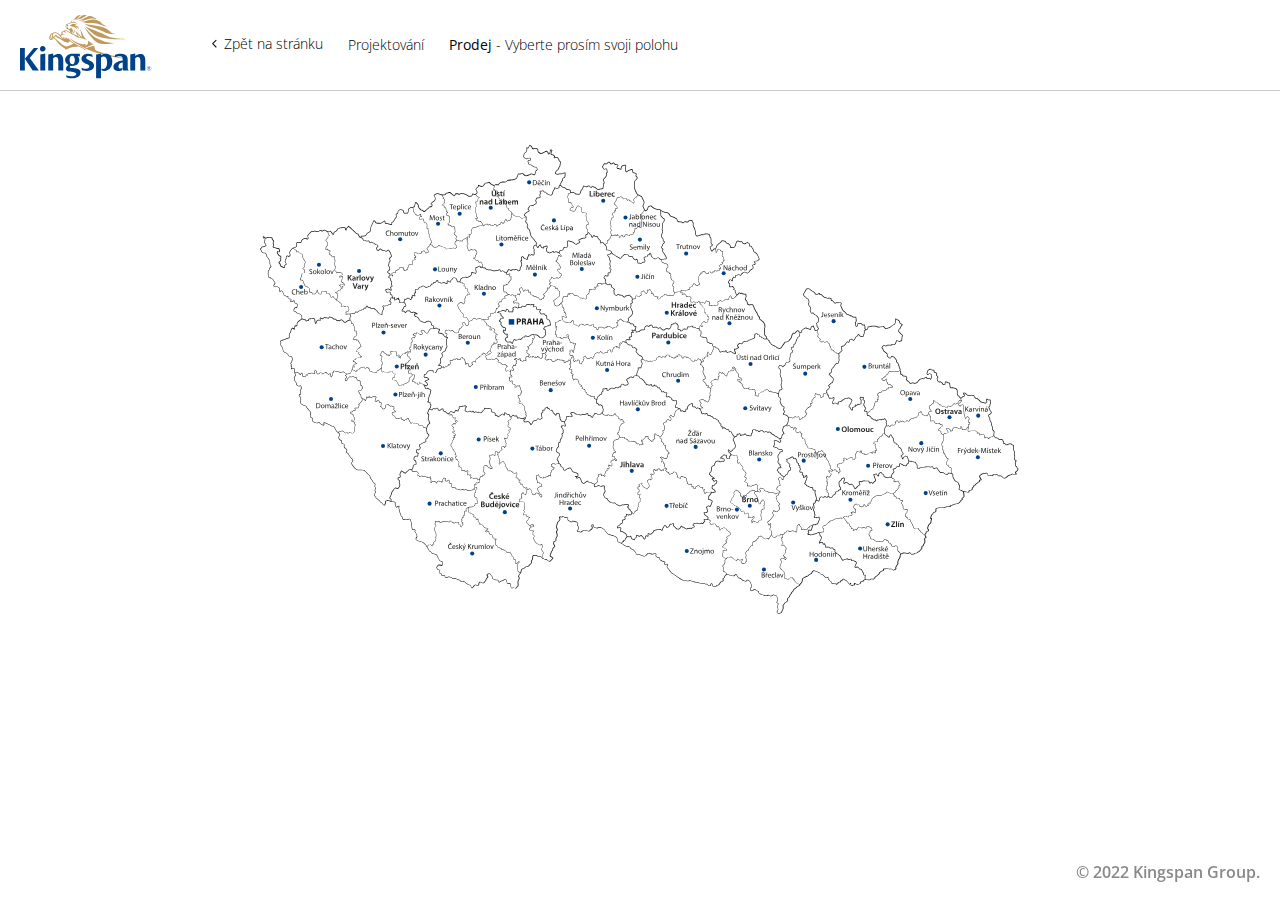
==== index.html @ 56106155 "preload other" ====
<!DOCTYPE html>
<html lang="cs">
  <head>
    <meta charset="utf-8" />
    <meta name="viewport" content="width=device-width" />
    <link rel="stylesheet" href="style.css" type="text/css" />
    <script type="text/javascript" src="script.js"></script>
    <title>Kontakty - Kingspan group</title>
    <link rel="icon" href="favicon.ico" />
    <link href="https://fonts.googleapis.com/css?family=Open+Sans:300,400&amp;subset=latin-ext" rel="stylesheet" />
    <link rel="preload" as="image" href="hardec.svg" />
    <link rel="preload" as="image" href="praha.svg" />
    <link rel="preload" as="image" href="vary.svg" />
    <link rel="preload" as="image" href="olomouc.svg" />
    <link rel="preload" as="image" href="brno.svg" />
    <link rel="preload" as="image" href="budejovice.svg" />
  </head>
  <body>
    <div class="container">
      <header>
        <div id="logo"><img src="logo.svg" alt="Kingspan logo" /></div>
        <nav>
          <ul>
            <li>
              <a href="#"
                ><i class="mobile-display-none"></i><span>Zpět</span
                ><span class="mobile-display-none"> na stránku</span></a
              >
            </li>
            <li><a href="#">Projektování</a></li>
            <li>
              <a href="#">
                <strong>Prodej</strong><span class="mobile-display-none"> - Vyberte prosím svoji polohu </span></a
              >
            </li>
          </ul>
        </nav>
      </header>
      <main>
        <div id="map">
          <svg
            version="1.1"
            xmlns="http://www.w3.org/2000/svg"
            xmlns:html="http://www.w3.org/1999/xhtml"
            preserveAspectRatio="xMinYMin slice"
            viewBox="0 0 1130 700"
          >
            <defs id="defs846">
              <filter filterUnits="userSpaceOnUse" id="outer-glow-1">
                <feOffset id="feOffset835" dy="0" dx="0" />
                <feGaussianBlur id="feGaussianBlur837" stdDeviation="5.67" result="blur" />
                <feFlood id="feFlood839" flood-opacity=".75" flood-color="#1d1d1b" />
                <feComposite result="result1" id="feComposite841" operator="in" in2="blur" />
                <feComposite id="feComposite843" in2="result1" in="SourceGraphic" />
              </filter>
            </defs>
            <style type="text/css">
              .st0 {
                fill: #1d1d1b;
              }
              .st1 {
                fill: #ffffff;
              }
              .st2 {
                fill: #004289;
              }
            </style>
            <g id="spodni_obrys">
              <path
                class="st0"
                d="M1120.19,480.62l-0.32-1.29l-0.08-0.17c-0.08-0.11-0.77-1.05-1.68-1.17c-0.05-0.1-0.02-0.46,0-0.71
                  c0.03-0.35,0.06-0.74,0.01-1.14c-0.04-0.32-0.07-0.62-0.09-0.92c-0.06-0.64-0.11-1.3-0.29-2.01c-0.17-0.69,0.12-1.21,0.78-1.4
                  c0.42-0.12,0.68-0.45,0.68-0.87c-0.01-0.83-1.07-1.76-1.94-1.98c-0.42-0.11-0.43-0.14-0.5-0.62c-0.03-0.19-0.07-0.41-0.14-0.66
                  c-0.14-0.5-0.09-0.77,0.01-1.27c0.04-0.22,0.09-0.48,0.13-0.78c0.03-0.25,0.08-0.47,0.12-0.68c0.14-0.65,0.28-1.32-0.18-2.13
                  c-0.3-0.52-0.33-1.07-0.37-1.66c-0.02-0.26-0.03-0.53-0.07-0.79c-0.09-0.64-0.05-1.66,0.12-2.86c0.13-0.93-0.46-1.86-0.89-2.54
                  l-0.18-0.29c-0.12-0.21-0.16-1.02-0.18-1.61c-0.03-0.82-0.07-1.67-0.27-2.29c-0.17-0.5,0.06-0.86,0.3-1.23
                  c0.17-0.26,0.35-0.54,0.35-0.86c0-0.72-0.8-1.88-1.75-1.88c-0.49,0-1.43-0.44-1.7-0.88c-0.44-0.73-1.78-0.77-3.23-0.75l-0.33,0
                  c-0.89,0-1.86,0.43-3.24,1.19c-1.2,0.65-1.89-0.15-2.2-0.68c-0.7-1.22-1.8-1.38-2.68-1.38c-0.09,0-0.13-0.02-0.13-0.02
                  c-0.1-0.11-0.05-0.66-0.03-0.92c0.02-0.2,0.04-0.39,0.04-0.56l0.01-0.3c0.02-0.59-0.03-0.97-0.82-1.29
                  c-0.1-0.04-0.13-0.12-0.14-0.64c0-0.23-0.01-0.48-0.05-0.73c-0.22-1.35-3.58-1.5-4.42-1.42c-1.13,0.11-2.19-0.24-2.34-0.77
                  c-0.32-1.11-2.14-1.24-3.48-1.24c-0.35,0-1.35-0.67-2.47-2.17c-0.8-1.07-0.28-3.89-0.03-5.25c0.06-0.32,0.11-0.59,0.13-0.76
                  c0.16-1.29-1.4-2.95-2.24-3.36c-0.13-0.14-0.32-0.75-0.16-3.32c0.02-0.24,0.03-0.41,0.03-0.5c0-0.58-0.38-1.05-0.75-1.51
                  c-0.08-0.1-0.15-0.19-0.22-0.29c-0.2-0.27-0.34-1.1-0.43-1.59c-0.04-0.25-0.08-0.46-0.11-0.6l-0.05-0.19
                  c-0.12-0.48-0.31-1.21-0.31-1.81c0-0.84-0.14-1.23-0.65-1.73c-0.18-0.18-0.46-0.87-0.62-1.42l-0.79-1.47l-0.14-0.16
                  c-0.19-0.14-0.06-0.93,0.01-1.4l0.06-0.38c0.12-0.83-0.5-1.62-0.96-2.2c-0.14-0.18-0.29-0.37-0.34-0.47
                  c-0.28-0.55-0.57-1.31-0.57-1.78c0-0.38,0.46-0.84,1.03-1.03c0.57-0.19,1.25-0.84,2.08-1.68c0.28-0.28,0.54-0.54,0.68-0.65
                  c0.69-0.52,0.21-1.5-0.3-2.55c-0.15-0.31-0.31-0.63-0.41-0.9c-0.29-0.78-0.84-1.05-1.16-1.21c-0.02-0.01-0.04-0.02-0.06-0.03
                  c-0.03-0.45-0.16-1.29-0.55-2.06c-0.11-0.21-0.23-0.43-0.35-0.65c-0.28-0.49-0.59-1.05-0.59-1.38c0-0.46,0.05-0.83,0.7-1.37
                  c0.79-0.66,0.83-1.09,0.81-1.74l0-0.27c0-0.53,0.25-1.04,0.73-1.52c0.73-0.73,0.38-2.51-0.05-3.24c-0.21-0.35-0.12-0.83-0.01-1.39
                  c0.03-0.13,0.05-0.27,0.07-0.4c0.07-0.42-0.07-0.81-0.39-1.1c-0.46-0.41-1.26-0.55-1.99-0.34c-0.61,0.17-1.42-0.17-1.98-0.84
                  c-0.43-0.51-1.03-0.71-1.57-0.52c-0.5,0.18-0.82,0.66-0.82,1.21c0,0.8,0,2.01,0.57,3c0.07,0.12,0.11,0.2,0.14,0.27
                  c-0.04,0.02-0.07,0.04-0.11,0.07c-0.07,0.05-0.15,0.09-0.23,0.14c-0.4,0.23-0.94,0.55-1.41,1.25c-0.12,0.17-0.13,0.2-0.63-0.01
                  c-0.2-0.08-0.4-0.17-0.61-0.21c-0.21-0.04-0.78-0.22-1.38-0.42c-1.11-0.35-2.37-0.76-3.03-0.84c-0.89-0.11-1.98-0.76-2.07-1.44
                  c-0.14-1.13-0.94-1.38-1.47-1.54c-0.11-0.04-0.23-0.07-0.34-0.11c-0.45-0.18-0.65-0.44-0.96-0.87l-0.07-0.09
                  c-0.45-0.6-2.15-1.51-2.89-1.31c-0.24,0-1.16-0.51-1.59-1.17l-0.17-0.25c-0.43-0.65-1.16-1.73-1.25-2.19
                  c-0.2-1-1.91-0.97-3.31-0.77c-0.84,0.12-4.67-0.01-5.35-0.12c-0.6-0.1-2.12-0.9-2.79-1.91c-0.68-1.01-1.7-1.26-2.37-1.43
                  c-0.18-0.04-0.35-0.08-0.49-0.14c-0.48-0.19-1.05-0.13-1.48,0.16c-0.46,0.31-0.71,0.82-0.71,1.43c0,1.24,0.62,1.46,1.64,1.82
                  l0.43,0.15c0.03,0.01,0.06,0.02,0.09,0.03c-0.05,0.06-0.12,0.12-0.17,0.17c-0.31,0.31-0.73,0.75-0.86,1.34
                  c-0.04,0.17-0.08,0.25-0.08,0.27c-0.08-0.01-0.24-0.06-0.36-0.1c-0.19-0.07-0.4-0.14-0.62-0.17c-0.79-0.13-1.26,0.6-1.67,1.25
                  c-0.2,0.32-0.41,0.65-0.64,0.89c-0.39,0.39-0.68,0.51-0.8,0.5c-0.05-0.01-0.11-0.06-0.17-0.16c-0.19-0.32-0.58-0.66-1.03-1.06
                  c-0.34-0.3-0.98-0.87-1.03-1.06c0-0.56-0.23-0.87-0.42-1.02c-0.2-0.17-0.57-0.33-1.18-0.22c0,0-0.34-0.12-0.66-1.73
                  c-0.1-0.51-0.24-0.92-0.36-1.26c-0.17-0.49-0.25-0.75-0.17-0.96c0.2-0.51,0.16-1.47,0.08-2.69c-0.02-0.35-0.04-0.66-0.04-0.88
                  c0-1.07-1.42-2.47-1.83-2.78c-0.42-0.32-1.98-0.79-4.35-1.46l-0.44-0.12c-0.86-0.25-1.73-0.2-2.56,0.14
                  c-0.27,0.05-1.25-0.84-1.33-1.25c-0.11-0.57-0.49-3.67-0.49-4.65c0-0.61-0.26-1.62-2-1.62c-0.65,0-1.06-0.02-1.4-0.35
                  c-0.64-0.64-2.32-1.04-3.19-0.89c-0.23,0.04-0.55,0.18-0.82,0.62c-0.45,0.74-0.54,2.02-0.34,2.72c-0.21,0.18-1,0.39-1.34,0.48
                  c-0.25,0.06-0.47,0.12-0.63,0.18c-0.23-0.16-0.64-0.85-0.86-1.23c-0.25-0.42-0.47-0.79-0.69-1c-0.47-0.47-1.63-1.42-1.87-1.62
                  c-0.34-0.4-1-0.27-1.76-0.14c-0.4,0.07-0.89,0.16-1.14,0.12c-0.42-0.07-0.88-0.58-1.25-0.99c-0.12-0.13-0.24-0.26-0.35-0.37
                  c-0.31-0.31-0.71-1.49-0.86-3.07c-0.08-0.93,0.28-1.1,0.73-1.33l0.12-0.06c0.2-0.1,0.32-0.29,0.35-0.51
                  c0.1-0.96-2.21-3.34-2.52-3.59c-0.04-0.14,0.24-0.62,0.38-0.85c0.16-0.28,0.33-0.56,0.42-0.85c0.06-0.19,0.1-0.49-0.11-0.84
                  c-0.52-0.89-2.29-1.5-3.27-1.68c-0.66-0.12-0.67-0.24-0.62-1.19c0.01-0.22,0.03-0.45,0.03-0.69c0-0.42-0.14-0.79-0.42-1.06
                  c-0.59-0.58-1.61-0.58-2.27-0.56l-0.18,0c-0.36,0-1.29-0.52-1.91-0.86c-0.42-0.24-0.82-0.46-1.14-0.6
                  c-1.03-0.44-2.33,0.77-3.47,1.83c-0.2,0.18-0.38,0.36-0.55,0.5c-1.09,0.95-1.2,1.36-1.04,2.33c0.07,0.39,0.02,0.48-0.19,0.84
                  c-0.08,0.13-0.17,0.29-0.26,0.48c-0.45,0.91,0.01,2.06,0.55,2.77c0.26,0.35,0.72,0.48,1.27,0.37c0.55-0.11,1.17-0.47,1.34-0.96
                  c0.35-0.24,1.76-0.34,2.1-0.06c0.33,0.27,0.71,0.44,1.02,0.57c0.17,0.08,0.41,0.18,0.46,0.25c0.34,1.01,0.39,1.74,0.15,2.16
                  c-0.31,0.54-0.38,1-0.43,1.37c-0.04,0.29-0.07,0.45-0.16,0.58c-0.3,0.4-0.32,0.91-0.34,1.36c-0.01,0.25-0.02,0.48-0.09,0.7
                  c-0.09-0.08-0.23-0.23-0.35-0.48c-0.38-0.76-1.68-0.88-3.46-0.96c-0.38-0.02-0.7-0.03-0.91-0.06c-0.54-0.08-0.59-0.17-0.7-0.84
                  c-0.04-0.21-0.12-0.52-0.39-0.69c-0.29-0.18-0.59-0.08-0.85,0c-0.21,0.07-0.44,0.14-0.75,0.14c-1.35,0-2.49,1.72-2.77,2.21
                  c-0.1,0.04-0.44,0.02-1.57-0.56l-0.19-0.1c-0.98-0.49-1.66,0.35-1.99,0.76c-0.16,0.19-0.51,0.25-0.91,0.33
                  c-0.43,0.08-0.92,0.16-1.35,0.45c-0.44,0.3-1.35,1.33-2.68,2.86c-0.7,0.81-1.49,1.73-1.73,1.92c-0.49,0.39-2.6,0.89-3.31,0.89
                  c-0.48,0-1.25-0.28-1.87-0.51c-0.21-0.08-0.42-0.15-0.6-0.21c-0.93-0.31-2.54,0.52-3.4,1.08c-0.09-0.05-0.26-0.37-0.36-0.56
                  c-0.07-0.14-0.15-0.29-0.23-0.42c-0.29-0.48-0.88-1.34-1.58-1.69c-0.25-0.12-0.68-0.5-1.03-0.8c-0.27-0.23-0.51-0.44-0.67-0.54
                  c-0.12-0.08-0.34-0.29-0.55-0.49c-0.38-0.36-0.8-0.77-1.2-1c-0.11-0.22,0.28-1.19,0.7-1.61c0.59-0.59,0.27-1.62-0.96-3.17
                  c-0.16-0.2-0.65-0.81-4.13-0.81c-0.3-0.03-1.34-0.83-1.53-1.41c-0.23-0.69-1.17-1.05-2-1.37c-0.28-0.11-0.66-0.25-0.71-0.27
                  c-0.09-0.28,0.34-1.33,0.49-1.67l0.09-0.22c0.29-0.71-0.27-1.3-0.71-1.78c-0.17-0.19-0.35-0.38-0.45-0.54
                  c-0.11-0.18-0.02-0.44,0.12-0.83c0.1-0.26,0.2-0.52,0.2-0.79c0-0.6-0.41-1.75-0.9-2.23c-0.24-0.24-0.84-1.71-0.73-2.45
                  c0.15-1.08-0.32-1.78-0.88-2.01c-0.17-0.27-0.37-1.32-0.37-1.81c0-0.92-2.67-3.13-2.7-3.15c-0.12-0.13-0.03-0.85,0.01-1.15
                  c0.03-0.26,0.06-0.51,0.06-0.7c0-0.65-0.54-1.39-1.15-2.16l-0.2-0.26c-0.11-0.15-0.23-0.32-0.36-0.52
                  c-0.32-0.47-0.72-1.06-1.19-1.53c-0.56-0.56-3.35-2.52-4.23-2.52c-0.76,0-1.34,0.98-2.14,2.47c-0.11,0.2-0.21,0.38-0.29,0.53
                  c-0.09,0.16-0.18,0.26-0.25,0.27c-0.13,0.02-0.38-0.11-0.75-0.41c-0.38-0.31-1.15-0.82-1.83-1.28c-0.45-0.3-0.86-0.58-1.04-0.71
                  c-0.25-0.32-0.21-2.17-0.21-2.78l0.01-0.47c0-1.25-4.09-3.97-4.61-4.1c-0.28-0.14-0.86-1.24-0.89-1.52c0-0.61-1.93-3.44-2.29-3.97
                  c0.11-0.46,1.31-1.86,1.84-2.26c0.23-0.17,1.58-0.09,2.6,0.42c1.09,0.54,1.67-0.2,1.99-0.6c0.1-0.13,0.2-0.26,0.28-0.31
                  c0.44-0.26,3.91-0.65,4.93-0.31c1.14,0.38,2.19-0.38,2.88-0.89c0.15-0.11,0.29-0.21,0.41-0.28c0.43-0.26,1.89-0.07,2.67,0.03
                  l0.26,0.03c1.41,0.18,1.79-0.96,2.04-1.71c0.26-0.78,0.5-1.37,0.85-2.06c0.35-0.71,0.5-1.42,0.62-2c0.35,0.05,1.18,0.33,3.21,1.35
                  c1.16,0.58,1.6,0.48,2.15-0.44c0.12-0.2,0.32-0.26,0.8-0.38c0.29-0.07,0.61-0.14,0.97-0.3c0.94-0.4,0.86-1.25,0.8-1.75
                  c-0.02-0.19-0.04-0.37-0.01-0.49c0.05-0.24,0.08-0.68,0.11-1.24c0.05-0.84,0.14-2.23,0.34-2.64c0.4-0.81,0.55-1.37,0.55-2.1
                  c0-0.62-0.71-1.22-1.97-2.23c-0.46-0.37-0.89-0.71-1.17-1c-0.35-0.35-0.75-0.79-1.13-1.21c-0.58-0.64-1.13-1.25-1.53-1.57
                  c-0.11-0.09,0.16-0.81,0.25-1.04c0.16-0.42,0.31-0.82,0.31-1.19c0-0.54,0.23-0.84,0.78-1.03c0.86-0.29,1.49-1.81,2.12-3.49
                  l0.07-0.19c0.33-0.87,1.35-1.9,1.76-2.1c0.23-0.12,0.36-0.34,0.33-0.59c-0.1-0.89-3.22-2.06-3.23-2.06c-0.35-0.26-1.2-2.3-1.2-3.05
                  c0-0.38,0-1.18-5.53-3.95c-0.23-0.11-0.48-0.1-0.68,0.03c-0.51,0.33-0.64,1.3-0.56,4.16c0.01,0.22,0.01,0.4,0.01,0.51
                  c0,0.74-0.62,2.83-0.92,3.1c-0.16,0.12-0.83,0.51-1.49,0.88c-1.7,0.98-3.03,1.75-3.44,2.17c-0.65,0.65-1.57,1.43-2.18,1.63
                  l-0.66,0.22c-1.07,0.36-3.06,1.04-3.53,1.14c-0.19,0.04-0.43,0.11-0.68,0.18c-0.34,0.1-1.04,0.3-1.19,0.27
                  c-0.12-0.1-0.58-0.64-0.95-1.08c-0.88-1.05-1.59-1.87-2.05-2.18c-0.94-0.63-2.56-0.23-3.47,0.53c-0.54,0.44-4.77,0.51-5.38,0.23
                  c-0.59-0.45-3.09-1.23-3.92-1.23c-1.94,0-5.38,0.05-6.63,0.39c-0.5,0.14-0.9,0.31-1.22,0.44c-0.62,0.27-0.9,0.37-1.35,0.2
                  c-0.27-0.1-0.66-0.21-0.99,0.02c-0.35,0.25-0.35,0.67-0.35,1.01c0,0.18,0,0.38-0.05,0.5c-0.06,0.16-0.12,0.35-0.19,0.57
                  c-0.19,0.6-0.44,1.41-0.87,1.7c-0.15,0.1-0.56,0.14-1.1-0.01c-0.67-0.19-1.23-0.6-1.42-1.02c-0.26-0.6-0.14-0.73,0.1-0.99
                  c0.09-0.09,0.17-0.19,0.24-0.28c0.46-0.69-0.03-1.59-0.5-2.3c-0.26-0.39-0.24-0.54-0.21-0.85c0.02-0.15,0.04-0.31,0.04-0.5
                  c0-0.24-0.1-0.44-0.29-0.58c-0.43-0.33-1.2-0.2-2.45,0.15l-0.16,0.06c-0.23-0.06-0.8-0.58-1.71-1.55
                  c-0.12-0.13-0.23-0.24-0.29-0.31c-0.3-0.3-0.97-0.41-2.98-0.62c-0.74-0.08-1.58-0.16-1.84-0.25c-0.22-0.07-0.46-0.05-0.65,0.07
                  c-0.53,0.33-0.71,1.26-0.93,2.65c-0.06,0.4-0.12,0.76-0.18,0.99c-0.14,0.51-0.84,0.72-1.36,0.76c-0.18-0.39-0.36-1.66-0.41-2.92
                  c-0.02-0.25-0.16-1.55-0.57-2.05c0.03-0.22,0.64-0.79,0.93-1.07c0.13-0.12,0.26-0.25,0.38-0.36c0.6-0.6,0.34-1.2,0.17-1.59
                  c-0.1-0.24-0.19-0.45-0.16-0.69c0.1-0.69,0.05-1.31,0.02-1.72c-0.01-0.14-0.02-0.26-0.02-0.35c0-0.46-0.4-1.81-0.71-2.28
                  c-0.3-0.45-1.05-0.49-3.03-0.38c-0.27,0.02-0.5,0.03-0.64,0.03c-0.41,0-1.53-0.75-1.85-1.17c-0.5-0.67-2.35-1.17-2.9-1.31
                  c-0.15-0.04-0.73-0.29-1.25-0.51c-1.38-0.59-2.48-1.05-3.05-1.13c-0.28-0.04-0.79-0.35-1.65-1.66c-0.27-0.4-1.96-2.36-2.82-2.79
                  c-0.68-0.34-2.27-2.11-2.36-2.63c-0.17-0.99-1.2-2.73-1.31-2.93c-0.38-0.64-0.93-2.03-0.93-2.37c0-0.42,0.23-1.98,0.58-2.8
                  c0.12-0.28,0.11-0.59-0.02-0.89c-0.42-0.94-2.11-1.68-2.4-1.78c-0.69-0.23-1.98,0.41-2.42,0.67c-0.26,0.16-0.61,0.09-1.01,0.02
                  c-0.24-0.04-0.48-0.09-0.73-0.09c-0.35,0-0.9,0.17-1.53,0.37c-0.52,0.16-1.38,0.44-1.59,0.4c-0.38-0.16-1.92-1.86-3.12-3.33
                  l-0.16-0.13c-0.04-0.02-1.08-0.54-1.88-0.66c-0.09-0.12-0.06-0.58,0.1-1.34l0.04-0.2c0.04-0.2-0.01-0.41-0.13-0.59
                  c-0.54-0.76-2.94-1.15-3.66-1.26c-0.89-0.13-1.23,0.08-1.68,0.44l-0.12,0.12c-0.28,0.05-1.17-0.43-1.61-0.66
                  c-0.56-0.29-0.92-0.47-1.2-0.52c-0.62-0.12-2.84-1.09-3.12-1.36c-0.09-0.09-0.19-0.21-0.3-0.34c-0.37-0.43-0.79-0.92-1.31-1.05
                  c-0.3-0.07-0.69-0.43-0.9-1.05c-0.31-0.94-1.38-0.77-2.09-0.66c-0.23,0.04-0.45,0.07-0.63,0.07c-0.19,0-0.24,0-0.34-0.81
                  l-0.04-0.26c-0.05-0.36-0.25-0.63-0.57-0.76c-0.81-0.32-2.07,0.48-2.49,0.81c-0.51,0.41-1.88,0.77-2.4,0.77
                  c-0.38-0.11-1.45-1.52-1.8-1.99c-0.14-0.18-0.26-0.34-0.35-0.45c-0.57-0.71-4.01-2.99-4.79-3.38c-0.65-0.32-1.33-1.12-1.33-1.12
                  c-0.37-0.47-2.84-2.41-3.67-1.85c-0.09,0.06-0.17,0.12-0.24,0.17c-0.21,0.17-0.31,0.24-0.73,0.24c-0.18,0-0.37-0.04-0.55-0.07
                  c-0.42-0.07-0.9-0.16-1.28,0.12c-0.23,0.16-0.36,0.42-0.41,0.76c-0.06,0.42-0.42,0.99-0.72,1.46c-0.25,0.4-0.45,0.71-0.52,0.99
                  c-0.07,0.27-0.5,0.84-0.76,1.18c-0.12,0.16-0.23,0.31-0.3,0.41c-0.31,0.47-0.45,1.06-0.57,1.67c-0.05,0.12-0.41,0.39-0.63,0.55
                  c-0.56,0.41-1.25,0.92-0.97,1.62c0.2,0.5,1.65,3.15,2.37,3.51c0.53,0.26,1.75,1.1,1.98,1.41c0.1,0.72,1.26,1.39,1.75,1.51
                  c0.42,0.11,1.07,0.58,1.12,0.77c0,0.35,0.21,0.66,0.46,1.03c0.31,0.46,0.66,0.98,0.66,1.6c0,0.41,0.04,0.83,0.08,1.22
                  c0.05,0.56,0.12,1.26-0.05,1.43l-0.15,0.14c-0.43,0.42-0.97,0.94-0.43,1.84c0.18,0.29,0.3,0.78,0.41,1.21
                  c0.1,0.38,0.19,0.74,0.32,1c0.12,0.24,0.39,0.51,0.91,1.02c0.42,0.41,1.39,1.38,1.42,1.67c-0.09,0.54-0.31,1.58-0.47,2.36
                  l-0.15,0.75c-0.1,0.51,0.15,1.4,0.51,2.59c0.11,0.36,0.21,0.67,0.24,0.86c0.08,0.4,0.39,1,0.78,1.49c0.54,0.69,1.07,1,1.55,0.9
                  c0.22-0.04,0.47-0.15,0.76-0.27c0.29-0.12,0.89-0.37,1.04-0.33c0.31,1.09,1.22,2.17,2.26,2.69c0.45,0.22,0.97,0.35,1.43,0.47
                  c0.35,0.09,1.01,0.25,1.08,0.39c0.12,0.3,0.45,0.78,0.97,1.55c0.53,0.78,1.26,1.84,1.38,2.27c0.23,0.79,0.22,3.22,0.12,3.76
                  c-0.21,1.03-0.57,2.02-0.81,2.2c-0.12,0.09-0.3,0.21-0.52,0.35c-1.28,0.84-1.99,1.34-1.78,1.96c0.08,0.23,0.27,0.45,0.55,0.76
                  c0.21,0.24,0.69,0.79,0.69,0.98c-0.02,0.11-0.1,0.23-0.19,0.36c-0.21,0.31-0.61,0.9,0.04,1.68c0.6,0.73,2.08,2.82,2.16,2.91
                  c0.06,0.06,0.07,0.11,0.07,0.17c0,0.45-0.76,1.2-1.09,1.52l-0.11,0.11c-0.38,0.38-2.36,0.98-2.87,0.98
                  c-0.23-0.1-0.65-1.1-0.65-1.88c0-0.72-0.46-1.4-0.87-2c-0.18-0.26-0.35-0.51-0.42-0.68c-0.18-0.45-0.29-1.06-0.39-1.6l-0.08-0.43
                  c-0.06-0.28-0.26-0.48-0.55-0.53c-0.86-0.18-3.11,1.23-3.61,1.98c-0.41,0.61-0.52,1.37-0.65,2.17c-0.05,0.33-0.1,0.66-0.18,1
                  c-0.01,0.05-0.03,0.13-0.08,0.15c-0.18,0.08-0.63-0.06-1.33-0.42l-0.13-0.07c-0.37-0.19-1.17-0.33-2.25-0.51
                  c-0.37-0.06-0.69-0.11-0.85-0.15c-0.44-0.11-0.66-0.18-0.94-0.65c-0.57-0.95-2.59,0-4.19,0.95c-0.36,0.22-0.97,0.7-1.62,1.2
                  c-0.52,0.41-1.07,0.84-1.4,1.06c-0.63,0.42-0.67,1.24-0.7,1.97c-0.02,0.38-0.04,0.86-0.16,1.01c-0.23,0.28-1.6,0.14-2.23-0.24
                  c-0.29-0.17-0.87-0.86-1.3-1.37c-0.46-0.54-0.73-0.86-0.93-0.99c-0.89-0.6-2.99,1.29-3.01,1.31c-0.26,0.26-0.41,0.55-0.53,0.79
                  c-0.16,0.32-0.23,0.42-0.34,0.44c-0.84,0.17-1.19,0.92-1.45,1.57c-0.15-0.05-0.39-0.18-0.53-0.26c-0.24-0.13-0.46-0.25-0.68-0.3
                  c-0.59-0.15-1.2,0.4-2.6,2.33l-0.17,0.23c-0.27,0.36-0.43,1.15-0.65,2.39c-0.1,0.54-0.21,1.14-0.29,1.35
                  c-0.31,0.78-1.26,2.52-2.05,3.01c-0.96,0.6-1.09,1.08-1.18,1.69c-0.01,0.08-0.02,0.17-0.04,0.25c-0.09,0.22-0.96,0.62-1.43,0.83
                  c-0.35,0.16-0.69,0.31-0.96,0.47c-0.82,0.47-2.36,0.81-3,0.81c-0.87,0-1.33,0.79-1.74,1.48c-0.1,0.17-0.2,0.34-0.3,0.49
                  c-0.17,0.25-0.32,0.49-0.48,0.73c-0.3,0.47-0.6,0.93-1.02,1.51c-0.15,0.21-0.32,0.43-0.49,0.66c-0.54,0.71-1.16,1.53-1.56,2.42
                  c-0.43,0.96-1.05,1.27-1.77,1.63c-0.79,0.39-1.63,0.52-2.26,0.34c-0.84-0.24-2.84-1.45-3.25-1.96c-0.39-0.48-1.27-0.89-2.05-1.25
                  c-0.38-0.17-0.77-0.35-0.91-0.46c-0.47-0.35-2.58-1.57-3.47-1.72c-0.59-0.1-1.14-0.61-1.22-0.98c-0.17-0.84-1.2-1.84-1.87-2.01
                  c-0.01,0-0.04-0.02-0.09-0.1c-0.13-0.22-0.19-0.66-0.05-1.15c0.14-0.5,0-0.84-0.15-1.04c-0.4-0.54-1.24-0.6-1.83-0.6
                  c-0.15,0-0.27-0.44-0.38-0.83c-0.08-0.29-0.17-0.59-0.28-0.87c-0.35-0.81-1.17-0.9-1.72-0.96c-0.21-0.02-0.49-0.05-0.54-0.09
                  c-0.15-0.25,0.11-1.38,0.2-1.75c0.04-0.15,0.07-0.29,0.09-0.4c0.16-0.8-0.74-1.58-1.85-2.45l-0.2-0.16
                  c-0.43-0.34-1.17-2.26-1.07-2.76c0.82-0.73,0.38-2.7,0.37-2.72c-0.03-0.14-0.09-0.29-0.15-0.45c-0.18-0.47-0.24-0.7-0.11-0.83
                  c0.57-0.57,0.35-1.28,0.17-1.86c-0.06-0.19-0.12-0.38-0.15-0.58c-0.06-0.37,0.04-0.6,0.22-0.98c0.09-0.19,0.18-0.4,0.27-0.65
                  c0.04-0.13,0.09-0.24,0.14-0.33c0.26-0.57,0.4-1-0.14-2.61c-0.06-0.18-0.1-0.32-0.14-0.43c0.1-0.01,0.21-0.05,0.31-0.12
                  c0.14-0.09,0.24-0.24,0.27-0.42c0.08-0.39-0.12-1.02-1.38-2.9c-0.05-0.08-0.13-0.32-0.19-0.52c-0.17-0.54-0.36-1.14-0.8-1.48
                  c-0.14-0.1-0.25-0.23-0.37-0.37c-0.25-0.29-0.57-0.65-1.23-0.94c-0.37-0.16-0.47-0.32-0.64-0.58c-0.13-0.21-0.3-0.47-0.62-0.73
                  c-0.06-0.05-1.48-1.18-2.27-1.34c-0.21-0.31-0.54-1.45-0.54-2.02c0-0.64-0.63-1.69-2.23-3.69c-0.32-0.4-0.81-1.72-1.07-2.54
                  c-0.1-0.21-1.02-2.04-1.28-2.43c-0.25-0.37-0.97-1.58-0.98-1.58c-0.19-0.36-1.9-3.55-2.29-4.06c-0.2-0.27-0.34-1.1-0.43-1.59
                  c-0.04-0.25-0.08-0.46-0.11-0.6c-0.07-0.28-0.29-0.61-0.64-1.12c-0.25-0.36-0.71-1.04-0.72-1.25c0-0.81-0.89-1.25-2.5-1.25
                  c-0.68,0-1.68,0.1-2.6,0.55c-0.23,0.12-0.41,0.15-0.52,0.16c0.02-0.65-0.88-0.99-1.29-1.14c-0.51-0.19-1.09-0.34-1.38-0.42
                  c-0.12-0.29-0.1-1.26-0.09-1.63l0.01-0.4c0-1.01-1.57-3.02-2.08-3.4c-0.42-0.31-0.92-1.17-0.92-1.73c0-0.31,0.28-0.85,0.55-1.37
                  c0.23-0.45,0.5-0.96,0.67-1.48c0.32-0.97,0.09-1.48-0.04-1.78c-0.02-0.05-0.05-0.12-0.06-0.13c0-0.07,0.01-0.17,0.01-0.29
                  c0.04-0.72,0.05-1.34-0.22-1.74c-0.45-0.68-2.56-0.83-3.36-0.72c-0.65,0.1-2.14-0.54-2.63-0.9c-0.57-0.43-1.2-0.24-1.71-0.08
                  c-0.14,0.04-0.29,0.09-0.43,0.12c-0.13,0-0.45-0.2-0.65-0.33c-0.52-0.32-1.16-0.72-1.77-0.36c-0.32,0.19-0.73,0.66-1.38,1.41
                  c-0.6,0.69-1.42,1.64-1.82,1.81c-0.08,0.04-0.12,0.02-0.16,0c-0.27-0.15-0.55-0.86-0.65-1.6c-0.13-1.01-0.3-1.22-0.9-1.8
                  l-0.24-0.24c-0.22-0.22-0.19-0.43-0.07-0.96c0.09-0.4,0.21-0.89,0.08-1.43c-0.33-1.31-1.23-1.61-2.38-1.87
                  c-0.07-0.02-0.13-0.03-0.17-0.05c0.09-0.1,0.27-0.26,0.53-0.39c0.43-0.21,0.64-0.62,0.58-1.1c-0.09-0.66-0.71-1.34-1.33-1.46
                  c-0.31-0.06-0.6-0.67-0.6-1.26c0-0.29-0.13-0.54-0.37-0.69c-0.33-0.21-0.92-0.29-2.73,0.61c-0.59,0.3-1.73,0.28-2.17-0.16
                  c-0.18-0.18,0.17-1.18,0.32-1.6c0.18-0.5,0.33-0.94,0.33-1.29c0-0.96-1.23-2.39-2.31-2.63c0.02-0.13,0.09-0.35,0.15-0.53
                  c0.05-0.14,0.1-0.3,0.14-0.46c0.23-0.8,1.66-2.51,2.08-2.67c0.42-0.17,1.38,0.15,1.49,0.38c0.16,0.33,0.78,1.4,1.82,1.4
                  c0.26,0,0.49-0.13,0.64-0.37c0.46-0.75,0-2.72-0.32-3.36c-0.08-0.16-0.09-0.27-0.07-0.32c0.03-0.04,0.12-0.09,0.24-0.09
                  c0.73,0,1.05-0.8,1.11-1.65c0.28,0.04,0.72,0.16,1.04,0.24c0.45,0.12,0.92,0.24,1.29,0.29c0.33,0.04,0.64-0.06,0.85-0.29
                  c0.5-0.55,0.32-1.65,0.11-2.65l-0.01-0.04c0.23-0.12,0.93-0.27,1.99-0.27c0.95,0,1.46-0.3,1.68-1.03c0.62,0.09,2.22,0.86,2.65,1.18
                  c0.2,0.15,0.43,0.2,0.68,0.14c0.18-0.04,0.75-0.18,1.57-1.82c0.19-0.39,1.36-1.44,1.78-1.65c0.25-0.13,0.86-0.48,1.46-0.83
                  c0.58-0.34,1.17-0.68,1.32-0.77c0,0,0,0,0.01,0c0.33,0,1.56,0.64,2.23,0.98c0.56,0.29,1.05,0.54,1.34,0.64
                  c0.8,0.27,1.91-0.41,3.29-2.02c0.33-0.39,0.65-0.85,0.96-1.3c0.39-0.56,0.79-1.14,1.09-1.38c0.37-0.29,1.29-0.77,2.03-1.16
                  c0.43-0.22,0.81-0.42,1.04-0.56c0.93-0.56,1.12-2.16,1.12-2.55c0-0.33-0.18-0.74-0.47-1.37c-0.23-0.5-0.48-1.06-0.54-1.45
                  c0.1-0.17,0.88-0.33,1.3-0.42c0.39-0.08,0.8-0.17,1.14-0.29c1.32-0.5,1.32-1.45,1.32-2.22c0-0.56-0.29-1.06-0.56-1.55
                  c-0.18-0.32-0.37-0.64-0.46-0.96c-0.01-0.04-0.01-0.06,0.02-0.11c0.22-0.29,1.06-0.51,1.5-0.51c1.11,0,2.23-0.05,2.88-0.45
                  c0.66-0.4,2.38-1.96,2.69-2.58c0.45-0.9-2.86-7.05-2.89-7.11c-0.41-0.68-2.95-3.13-3.58-3.44c-0.18-0.09-0.38-0.16-0.57-0.22
                  c-0.32-0.1-0.51-0.17-0.58-0.31c-0.35-0.69-1.56-3.55-1.57-4.03c0-0.79-0.44-1.37-1.31-1.71c-0.28-0.11-0.56-0.99-0.56-1.54
                  c0-1.05-2.11-1.38-2.88-1.38c-0.16,0-0.24,0-0.32-0.75c-0.02-0.17-0.03-0.33-0.06-0.47c-0.03-0.15-0.06-0.33-0.09-0.53
                  c-0.14-0.82-0.25-1.43-0.48-1.78c-0.2-0.3-0.68-0.57-1.64-1.08c-0.39-0.21-0.8-0.42-0.97-0.55c-0.92-0.7-3.31,0.95-3.9,1.55
                  c-0.23,0.23-0.65,0.07-1.26-0.19c-0.4-0.17-0.77-0.33-1.14-0.33c-0.42,0-1.29-0.99-1.51-1.87c-0.1-0.42-0.34-0.62-0.53-0.72
                  c-0.54-0.29-1.21-0.05-1.81,0.16c-0.22,0.08-0.43,0.16-0.61,0.19c-0.47,0.07-1.69-0.56-2.43-0.94l-0.52-0.27
                  c-1.28-0.64-2.46,0.88-3.09,1.7l-0.15,0.19c-0.42,0.53-0.81,1.99-1.25,3.71c-0.09,0.35-0.16,0.64-0.22,0.84
                  c-0.23,0.81-1.08,2.38-1.12,2.49c-0.18,0.26-1.62,0.49-2.43,0.33c-0.59-0.12-1.09,0.07-1.53,0.24c-0.35,0.13-0.69,0.25-1.06,0.25
                  c-0.15,0-0.23-0.03-0.25-0.05c-0.1-0.11-0.09-0.6-0.09-1l0.01-0.45c0-1.07-0.66-1.77-1.18-2.33c-0.15-0.16-0.3-0.32-0.42-0.47
                  c-0.59-0.78-3.04-2.37-4.07-2.37c-0.83,0-0.83-0.16-0.83-0.33c0-1.09-2.17-2.23-2.61-2.45c-0.42-0.21-1.05-0.29-1.72-0.39
                  c-0.56-0.08-1.13-0.16-1.48-0.3c-0.99-0.4-1.46,0.48-1.77,1.06c-0.14,0.26-0.29,0.53-0.47,0.76c-0.67,0.83-1.89,1.86-2.54,1.99
                  c-0.69,0.14-1.41,0.97-2.18,1.84c-0.39,0.45-0.76,0.87-1.04,1.09c-0.59,0.47-1.1,1.88-1.76,3.81c-0.26,0.77-0.53,1.56-0.69,1.83
                  c-0.01,0.01-0.01,0.02-0.02,0.03c-0.07-0.03-0.16-0.09-0.24-0.14c-0.31-0.2-0.74-0.47-1.31-0.47c-0.9,0-1.53,0.96-2.19,1.97
                  c-0.32,0.49-0.66,1.01-0.99,1.34c-0.15,0.15-0.24,0.21-0.26,0.23c-0.1-0.1-0.24-0.44-0.34-0.68c-0.08-0.19-0.17-0.4-0.27-0.59
                  c-0.12-0.24-0.26-0.51-0.41-0.8c-0.42-0.81-0.94-1.82-1.05-2.27c-0.09-0.38-0.06-0.95-0.02-1.28c1.03-0.83,2.66-2.1,3.09-2.32
                  c0.24-0.12,0.38-0.32,0.42-0.56c0.07-0.55-0.48-1.04-1.18-1.66c-0.29-0.26-0.59-0.52-0.72-0.7c-0.35-0.46-0.41-2.1-0.25-2.75
                  c0.13-0.52,0.09-1.49,0.04-2.52c-0.01-0.26-0.03-0.48-0.03-0.6c0-0.03-0.17-3.35-1.38-3.65c-0.19-0.05-0.45-0.92-0.45-1.68
                  c0-0.68-0.75-2.19-1.61-2.61c-0.71-0.35-1.77-0.89-3.06-0.89c-0.61,0-3.71,0.05-4.99,1.12c-0.69,0.58-0.93,0.45-1.51,0.16
                  l-0.11-0.06c-0.61-0.31-1.48,0.03-2.41,0.38c-0.44,0.17-0.9,0.35-1.23,0.4c-1.05,0.18-2.97,0.87-3.72,1.43
                  c-0.25,0.18-0.72-0.16-1.26-0.59c-0.1-0.08-0.21-0.16-0.31-0.24c-0.5-0.38-0.8-1.04-0.8-1.77c0-0.83-0.17-3.05-0.34-3.93
                  c-0.06-0.29-0.18-0.79-0.31-1.33c-0.19-0.8-0.51-2.14-0.51-2.41c0-0.35-0.29-0.88-1.13-2.31c-0.48-0.82-1.14-1.94-1.21-2.29
                  c-0.09-0.46,0-1.46,0.08-2.26c0.05-0.52,0.09-0.99,0.09-1.3c0-0.81-0.48-1.37-0.9-1.86c-0.12-0.14-0.25-0.29-0.36-0.44
                  c-0.32-0.43-0.39-0.76-0.48-1.21c-0.03-0.14-0.06-0.29-0.1-0.44c-0.25-1.01-1.97-0.73-3.64-0.47c-0.21,0.04-0.41,0.07-0.59,0.09
                  c-1.01,0.15-1.51,0.62-2.09,1.18c-0.19,0.19-0.4,0.39-0.66,0.6c-0.6,0.5-2.04,0.15-3.12-0.4c-0.75-0.38-1.67,0.31-2.56,0.98
                  c-0.27,0.21-0.53,0.4-0.75,0.54c-0.61,0.36-1.34-0.1-1.68-0.54c-0.54-0.72-1.87-0.74-3.31-0.71c-0.16,0-0.3,0.01-0.42,0.01
                  c-0.78,0-1.66,0-2.35-0.56c-0.44-0.35-0.77-1.55-0.99-2.35c-0.14-0.5-0.25-0.89-0.38-1.15c-0.26-0.51-1.08-0.89-2.4-1.47
                  c-0.7-0.3-1.42-0.62-1.73-0.87c-0.94-0.75-3.52-1.6-4.56-1.77c-0.63-0.1-1.04-0.73-1.92-2.13l-0.41-0.65
                  c-0.73-1.14-1.2-1.39-1.66-1.55c-0.18-0.07-0.22-0.08-0.33-0.27c-0.54-0.9-2.14-0.95-3.73-0.91l-0.36,0.01
                  c-0.31,0-0.83-0.24-1.29-0.45c-0.58-0.27-1.18-0.55-1.71-0.55c-0.55-0.01-3.16-1.87-3.98-2.69c-0.86-0.86-1.94-0.81-3.25-0.64
                  c-0.69,0.08-1.42-0.15-2.07-0.36c-0.49-0.16-0.96-0.31-1.37-0.31c-0.62-0.02-4.23-2.12-5.19-2.89c-0.31-0.25-0.58-0.5-0.82-0.73
                  c-0.41-0.39-0.79-0.75-1.27-0.99c-0.79-0.39-2.13,0-3.55,0.47c-1.56,0.52-2.16,4.02-2.17,4.06c-0.12,0.74-2.1,2.28-2.9,2.42
                  c-0.39-0.09-1.34-1.78-2.13-4.16c-0.26-0.78-0.71-1.84-0.91-2.31c0.47-0.82,0.93-1.82,0.75-2.36c-0.1-0.31,0.01-1.05,0.62-1.41
                  c1-0.6,0.31-2.3-0.19-3.54c-0.12-0.29-0.22-0.53-0.25-0.68c-0.18-0.74-2.03-4.77-2.4-5.32c-0.42-0.63-3.39-2.52-4.92-3.03
                  c-1.53-0.51-2.42-1.77-2.73-2.28c-0.47-0.78-2.06-4.43-2.64-5.77c-0.36-0.83-0.54-2.2-0.68-3.2c-0.04-0.32-0.08-0.61-0.12-0.85
                  c-0.1-0.59,0-2.56,0.08-4.14c0.05-0.94,0.09-1.79,0.09-2.27c0-1.24,0.64-2.37,1.26-2.74c0.84-0.5,2.91-2.62,2.91-3.93
                  c0-0.97-0.85-1.63-1.53-2.17c-0.23-0.18-0.44-0.35-0.61-0.52c-0.19-0.19,0.11-0.99,0.29-1.47c0.18-0.49,0.36-0.95,0.36-1.35
                  c0-1.38-3.41-2.17-4.33-2.17c-0.51,0-1.17-1.33-1.17-2.83c0-1.92-1.07-2.17-2-2.17c-0.48,0-1.09,0.25-1.81,0.55
                  c-0.7,0.29-1.5,0.62-2.03,0.62c-1.53,0-2.32,1-2.93,2.08c-0.12,0.21-0.22,0.21-0.27,0.21c-0.38-0.01-0.99-0.62-1.19-1.02
                  c-0.28-0.56-0.28-1.14-0.28-1.94c0-0.83,0.17-3.43,0.48-4.71c0.24-0.98-0.05-1.54-0.34-1.85c-0.38-0.39-0.97-0.56-1.58-0.43
                  c-0.44,0.09-1.02,0.29-1.68,0.53c-0.64,0.23-1.36,0.48-2.01,0.65c-1.35,0.34-1.72,1.86-2,2.97c-0.06,0.26-0.12,0.49-0.19,0.69
                  c-0.17,0.5-0.11,0.95-0.04,1.29c-0.18-0.02-0.36-0.04-0.53-0.05c-0.48-0.04-0.74-0.06-0.94-0.26c-0.71-0.71-2.2-0.81-3.02-0.81
                  c-0.36,0-0.46-0.17-0.61-1.05c-0.02-0.13-0.04-0.26-0.07-0.38c-0.09-0.47,0.6-1.14,1.1-1.63l0.26-0.25c0.3-0.3,0.39-0.68,0.24-1.04
                  c-0.37-0.9-2.04-1.31-3.42-1.31c-1.45,0-1.68-0.41-2.16-1.32c-0.07-0.14-0.15-0.28-0.23-0.43c-0.39-0.67-0.9-0.83-1.27-0.84
                  c-0.79-0.04-1.48,0.57-1.75,0.98c-0.21,0.31-0.85,0.75-1.67,0.62c-0.77-0.13-1.25-0.77-1.25-1.17c0-1.03-1.46-1.67-2.5-1.67
                  c-0.84,0-1.63,0.98-2.4,1.92c-0.23,0.29-0.45,0.55-0.62,0.73c-0.17,0.17-0.95,0.06-1.46-0.01c-0.77-0.11-1.56-0.22-2.11,0.1
                  c-0.52,0.31-1.05,1.16-1.8,2.42c-0.38,0.64-0.86,1.45-1.08,1.61c-0.17,0.13-0.28,0.32-0.31,0.54c-0.08,0.67,0.59,1.56,1.62,2.83
                  c0.29,0.36,0.62,0.77,0.7,0.92c0.4,0.8,1.53,0.44,2.62,0.08c0.44-0.14,0.94-0.31,1.16-0.31c0.3,0.07,0.84,1.53,0.84,2.5
                  c0,0.21,0.03,0.46,0.06,0.74c0.1,0.87,0.14,1.61-0.28,1.82c-1.12,0.56-0.92,2.3-0.81,3.23c0.02,0.17,0.04,0.3,0.04,0.38
                  c0,0.47-0.34,1.97-0.85,2.48c-0.28,0.28-0.71,0.79-1.16,1.33c-0.63,0.75-1.42,1.69-1.78,1.96c-1.11,0.84,0.02,3.96,0.19,4.29
                  c0.37,0.74,0.47,1.38,0.26,1.59c-0.52,0.52-1.35,1.7-1.14,2.79c0.09,0.45-0.17,2.45-0.32,3.64c-0.11,0.82-0.17,1.35-0.19,1.64
                  c-0.39,0.17-1.75,0.14-2.21,0.13c-0.18,0-0.33-0.01-0.46-0.01c-0.92,0-2.44,0.66-3.56,1.22c-0.57,0.29-3.01-1.3-3.51-2.14
                  c-0.46-0.76-2.19-1.36-4.83-2.09l-0.46-0.13c-1.19-0.34-1.42,0.43-1.53,0.8c-0.07,0.22-0.11,0.36-0.24,0.45
                  c-0.02,0.01-0.06,0.05-0.18,0.03c-0.43-0.07-1.12-0.68-1.6-1.4c-0.56-0.83-1.52-1.16-2.21-1.12c-0.54,0.03-0.96,0.28-1.15,0.67
                  c-0.2,0.4-1.42,0.89-2.22,0.89c-0.72,0-2.42-0.62-2.98-1.19c-0.21-0.21-0.48-0.29-0.74-0.22c-0.65,0.17-1.13,1.14-1.93,3.93
                  c-0.14,0.49-0.8,1.17-1.37,1.77c-0.64,0.66-1.2,1.24-1.3,1.77c-0.21,1.04-1.19,4.23-1.7,4.74c-0.14,0.14-0.58,0.58-1.59,0.07
                  c-0.55-0.28-1.03-0.21-1.53-0.14c-0.29,0.04-0.61,0.09-1.02,0.09c-0.99,0-1.79-0.4-2.04-1.02c-0.29-0.71-0.98-0.91-1.66-1.09
                  c-0.41-0.11-0.84-0.23-1.19-0.47c-0.8-0.53-1.69-0.17-2.4,0.13c-0.41,0.17-0.84,0.35-1.12,0.3c-0.38-0.06-0.3-1.42-0.27-1.94
                  c0.01-0.22,0.02-0.41,0.02-0.57c0-1.38-3.07-2-4-2c-0.81,0-2.18-0.9-2.78-1.65c-0.76-0.95-2.07-1.52-2.89-1.52
                  c-0.67,0-1.85-0.18-2.37-0.57c-0.29-0.22-0.83-0.8-1.35-1.35c-0.58-0.63-1.19-1.28-1.64-1.64c-0.15-0.12-0.21-0.17,0.34-0.97
                  c0.22-0.32,0.46-0.69,0.64-1.11c0.48-1.13,1.46-2.93,1.94-3.56c0.45-0.6,0.64-1.61,0.8-2.43c0.04-0.23,0.08-0.43,0.12-0.59
                  c0.15-0.59,0.39-1.01,1.1-1.13c1.3-0.22,2.25-1.99,2.25-2.83c0-0.3,0.03-0.99,0.07-1.75c0.05-0.96,0.1-2.02,0.1-2.58
                  c0-0.37-0.17-0.68-0.49-0.86c-0.91-0.54-2.85,0.16-3.92,0.76c-0.87,0.48-1.31,0.46-1.88,0.42c-0.32-0.02-0.67-0.04-1.12,0.02
                  l-0.94,0.13c-1.3,0.18-2.93,0.41-3.59,0.54c-0.55,0.11-1.81-0.48-2.56-1.03c-0.08-0.22,0.26-1.23,1.24-2.7
                  c0.28-0.42,2.22-2.38,2.88-2.88c0.46-0.35,0.69-1.07,0.93-1.83c0.16-0.5,0.37-1.18,0.57-1.33c0.85-0.64,1.37-2.35,1.37-3.07
                  c0-0.54,0.27-2.04,0.65-3.55c0.38-1.5-0.37-1.96-1.15-2.46c-0.12-0.08-0.25-0.16-0.39-0.25c-0.65-0.43-0.76-1.17-0.87-1.88
                  c-0.03-0.16-0.05-0.32-0.08-0.47c-0.11-0.56-0.44-0.93-0.76-1.29c-0.28-0.31-0.56-0.64-0.77-1.14c-0.54-1.26-2.32-0.85-3.74-0.52
                  c-0.41,0.09-0.8,0.18-1.11,0.22c-0.35,0.04-0.54-0.03-0.57-0.12c-0.04-0.12,0.06-0.4,0.41-0.63c0.35-0.23,0.53-0.51,0.54-0.82
                  c0.02-0.52-0.44-0.87-0.84-1.17c-0.2-0.16-0.46-0.35-0.52-0.48c-0.52-1.05-3.4-1.44-3.98-1.45c-0.05-0.05-0.21-0.31,0.03-1.75
                  c0.22-1.33,0.59-2.34,1.06-2.94c0.46-0.57,0.34-1.04,0.23-1.28c-0.29-0.6-1.1-0.87-1.78-0.87c-0.59,0-1.12,0.25-1.48,0.68
                  c-0.33,0.4-0.45,0.9-0.35,1.42c0.08,0.4-0.14,1.1-0.33,1.72c-0.13,0.43-0.27,0.87-0.34,1.27c-0.04,0.27-0.15,0.45-0.32,0.55
                  c-0.19,0.11-0.4,0.1-0.53,0.06c-0.32-0.11-0.66-0.43-0.66-1.03c0-0.82-0.55-1.27-1.13-1.75c-0.21-0.18-0.45-0.37-0.68-0.6
                  c-1.09-1.09-2.69-0.13-3.61,0.42c-0.29,0.17-0.87,0.47-1.53,0.81c-1.31,0.67-2.79,1.43-3.36,1.89c-0.34,0.2-2.22-0.71-4.04-2.17
                  c-0.65-0.52-0.65-2.27-0.65-3.11c0-1.4-2.51-2.31-3.01-2.47c-0.36-0.12-1.07-0.03-2.73,0.22c-0.83,0.13-1.69,0.25-2.1,0.25
                  c-0.26,0-0.78-1.04-1.01-2.26l-0.02-0.12l-0.08-0.1c-0.35-0.44-2.19-2.59-3.45-2.5c-0.37,0.03-0.68,0.23-0.87,0.57
                  c-0.17,0.3-0.36,0.73-0.57,1.19c-0.3,0.67-1.01,2.25-1.38,2.31c-0.84-0.56-1.61-0.67-2.06-0.31c-0.27,0.22-0.52,0.66-0.18,1.57
                  c0.47,1.24,0.45,1.45,0.16,2.33c-0.43,1.29-1.2,2.69-1.58,2.88c-0.54,0.27-2.44,1.56-2.44,2.61c0,0.78-0.37,2.66-0.69,2.98
                  c-0.3,0.3-0.41,0.72-0.3,1.16c0.15,0.66,0.74,1.24,1.5,1.5c0.25,0.08,0.53,0.39,0.84,0.72c0.6,0.66,1.43,1.56,2.75,1.29
                  c0.48-0.1,1.1-0.28,1.76-0.48c0.97-0.29,2.99-0.88,3.33-0.69c0.18,0.53,0.54,1.63,0.35,1.95c-0.01,0.02-0.03,0.05-0.12,0.06
                  c-1.14,0.19-2.7,0.73-3.44,1.47c-0.64,0.64-0.22,1.52,0.09,2.17c0.11,0.23,0.3,0.62,0.28,0.73c-0.15,0.6,0.19,1.43,0.54,1.95
                  c0.43,0.66,0.98,1.07,1.53,1.16c0.94,0.16,3.2,0.97,3.94,1.56c0.15,0.12,0.32,0.27,0.5,0.42c0.88,0.75,1.98,1.69,2.98,1.69
                  c1.02,0,2.55,0.51,2.75,0.78c0.52,0.78,1.06,2.3,0.85,2.59c-0.14,0.19-0.45,0.46-0.79,0.75c-0.78,0.69-1.67,1.46-1.82,2.37
                  c-0.55,3.29-1.01,4.03-1.18,4.19c-0.56-0.27-4.11-1.94-5.29-1.5c-0.29,0.11-0.43,0.31-0.51,0.51c-0.06,0.14-0.11,0.28-0.13,0.31
                  c-0.04,0.03-0.23,0.09-0.41,0.14c-0.26,0.08-0.62,0.19-1.15,0.38l-0.77,0.29c-1.59,0.6-3.77,1.42-4.9,1.04
                  c-0.61-0.2-1.24-0.86-1.85-1.49c-0.77-0.79-1.49-1.54-2.3-1.54c-0.72,0-1.77,0.22-2.71,0.41c-0.6,0.12-1.22,0.25-1.46,0.25
                  c-0.11,0-0.33-0.05-0.54-0.1c-0.61-0.14-1.38-0.31-1.94,0.08c-0.29,0.21-0.47,0.53-0.52,0.96c-0.17,1.34-1.82,5.12-2.3,5.5
                  c-0.28,0.21-0.58,0.32-1.04,0.49c-0.47,0.17-1.05,0.38-1.89,0.8c-1,0.5-2.16,0.61-3.28,0.72c-0.63,0.06-1.22,0.12-1.77,0.24
                  c-0.68,0.15-1.46,0.23-2.23,0.31c-0.89,0.09-1.74,0.18-2.32,0.37c-0.44,0.15-0.86,0.51-1.34,0.93c-0.79,0.69-1.7,1.48-2.79,1.38
                  c-1.94-0.16-4.04-0.02-5.35,0.35c-1.56,0.45-2.62,1.05-3.25,1.83c-0.27,0.34-0.42,0.73-0.56,1.08c-0.26,0.67-0.37,0.9-0.89,0.9
                  c-0.79,0-1.68-0.13-2.32-0.22c-0.46-0.07-0.78-0.11-1.01-0.11c-0.29,0-0.63,0.18-1.3,0.56c-0.46,0.26-1.43,0.81-1.63,0.81
                  c0,0,0,0,0,0c-0.64-0.86-2.24-1.56-3.07-1.84c-0.86-0.29-1.12-0.52-1.77-1.34c-0.37-0.47-1.52-1.89-3.25-1.15
                  c-0.38,0.16-1.21,0.32-2.02,0.48c-2.31,0.45-3.62,0.75-3.62,1.65c0,0.31-0.65,0.97-1.01,1.33c-0.45,0.45-0.7,0.72-0.8,1
                  c-0.09,0.2-0.8,0.92-1.66,1.19c-0.54,0.17-1.03,0.13-1.44-0.12c-1.73-1.04-3.92-1.38-4.01-1.4l-0.68-0.1l0.11,0.68
                  c0,0.02,0.25,1.65-0.73,2.14c-1.62,0.81-3.54,2.69-2.72,4.34c0.16,0.33,0.38,0.69,0.6,1.08c0.53,0.91,1.33,2.29,1.07,2.81
                  c-0.45,0.9-1.35,1.96-2.21,2.25l-0.16,0.05c-0.85,0.29-0.96,0.32-1.54-0.14c-0.29-0.23-1.32-0.98-2.19-0.62
                  c-0.25,0.1-0.68,0.37-0.78,1.11c-0.17,1.17-0.8,2.17-1.13,2.25c-0.76,0.19-3.62,0.23-4.03-0.04c-0.59-0.59-2.5-1.78-3.66-2.27
                  l-0.17-0.07c-2.44-1.05-3.98-1.62-4.65-1.45c-0.18,0.05-0.67,0.04-1.14,0.03c-1.04-0.01-2.22-0.03-2.96,0.34
                  c-0.2,0.1-0.4,0.21-0.6,0.33c-0.93,0.52-1.13,0.55-1.25,0.36c-0.58-0.96-1.74-0.94-2.67-0.92l-0.42,0.01l-0.33,0
                  c-0.72-0.02-1.46-0.03-1.94,0.45c-0.26,0.26-0.39,0.61-0.39,1.06c0,0.38-0.14,0.68-0.39,0.87c-0.29,0.22-0.7,0.27-1.14,0.15
                  c-0.98-0.28-1.73-0.81-2.59-1.84c-1.26-1.51-2.37-2.35-3.3-2.51c-0.66-0.11-1.74,0.16-2.88,0.45c-0.73,0.19-1.49,0.38-1.87,0.38
                  c-1.33,0-1.94,1.59-1.97,1.66l-0.04,0.12l0.01,0.12c0.02,0.2-0.02,0.68-0.89,0.77c-1.63,0.18-3.05,0.13-4.34-0.16
                  c-0.46-0.1-1.16-0.35-1.9-0.62c-1.72-0.61-3.66-1.3-4.82-1.05c-1.27,0.28-4.77,1.92-5.1,3.07c-0.08,0.29-0.01,0.57,0.19,0.77
                  c0.62,0.62,1.38,1.87,1.53,2.73c0.24,1.47,0.21,2.65-0.1,3.16c-0.48,0.8-0.92,1.36-1.59,1.63c-0.89,0.36-2.66,1.58-3.4,2.69
                  c-0.18,0.27-0.38,0.48-0.55,0.66c-0.27,0.28-0.55,0.57-0.48,0.97c0.06,0.38,0.41,0.6,0.73,0.76c0.31,0.16,0.59,0.24,0.79,0.3
                  c0.07,0.02,0.15,0.05,0.21,0.07c-0.01,0.06-0.02,0.18-0.08,0.38c-0.1,0.36-0.14,0.73-0.16,1.05c-0.08,0.88-0.12,1.09-0.85,1.09
                  c-1.59,0-3.18,0.12-3.64,1.51c-0.15,0.46-0.38,0.62-0.84,0.96c-0.32,0.24-0.72,0.53-1.21,1.01c-0.5,0.5-0.96,0.8-1.4,1.09
                  c-0.55,0.36-1.07,0.7-1.49,1.32c-0.55,0.82-1.48,1.49-1.99,1.18c-0.24-0.14-0.45-0.44-0.68-0.75c-0.42-0.59-0.95-1.32-1.91-1.32
                  c-1.06,0-1.63-0.28-1.68-0.38c0.08-0.3,0-0.51-0.08-0.64c-0.19-0.29-0.51-0.36-0.8-0.41c-0.34-0.06-0.55-0.12-0.68-0.33
                  c-0.17-0.28-0.39-0.54-0.6-0.8c-0.47-0.56-0.92-1.1-0.83-1.7c0.14-0.96-0.48-2.34-0.97-3.45c-0.17-0.38-0.33-0.75-0.37-0.9
                  c-0.14-0.55-0.57-0.79-0.96-1.01c-0.3-0.17-0.59-0.33-0.77-0.63c-0.34-0.56-1.12-1.46-1.9-1.29c-0.34,0.08-0.76,0.37-0.86,1.33
                  c-0.14,1.39-1.03,4.31-1.26,5.06c-1.07,0.65-2.68,1.49-3.25,1.49c-0.16,0-0.32,0-0.49-0.01c-0.93-0.03-1.98-0.05-2.82,0.62
                  c-0.16,0.13-0.33,0.25-0.52,0.38c-0.82,0.59-1.84,1.31-1.84,2.51c0,1.21-0.57,4.11-0.96,4.67c-0.33,0.01-0.87,0.04-1.46,0.07
                  c-0.8,0.04-1.7,0.1-2.24,0.1c-0.69,0-1.17-0.41-1.17-1c0-0.8-0.65-3.24-1.9-3.49c-0.22-0.04-0.66-0.22-1.08-0.4
                  c-1.22-0.5-2.47-1.02-3.15-0.51c-0.09,0.07-0.23,0.16-0.39,0.28c-1.52,1.06-3.14,2.3-3.14,3.46c0,0.26,0.02,0.5,0.03,0.74
                  c0.06,0.97,0.01,1.17-0.35,1.29c-0.44,0.15-1.92,0.71-2.33,1.71c-0.16,0.38-0.14,0.78,0.04,1.15c0.47,0.94,0.64,2.3,0.5,2.53
                  c-0.64,0.43-1.36,1.4-1.82,2.16c-0.16,0.26-0.37,0.56-0.59,0.87c-0.49,0.69-1.04,1.48-1.29,2.23c-0.32,0.96-1.08,1.91-1.48,2.01
                  c-0.11,0.03-0.23,0.04-0.34,0.05c-0.7,0.06-1.38,0.25-1.38,1.77c0,0.34,0.02,0.66,0.05,0.97c0.03,0.35,0.06,0.88,0.03,0.97
                  c0,0-0.11,0.03-0.42-0.08c-1.5-0.5-4.19-1.34-4.87-1.51c-0.22-0.06-0.56-0.08-1.03-0.1c-0.55-0.03-2.23-0.13-2.42-0.41
                  c0-0.11-0.01-2.81-1.13-3.38c-0.21-0.11-0.64-0.23-1.16,0.14c-0.26,0.18-0.59,0.44-0.97,0.74c-1.12,0.87-3.2,2.5-4.07,2.5
                  c-2.26,0-5.97-0.27-6.39-0.56c-0.18-0.36-2.19-3.28-3.28-3.28c-0.59,0-1.18,0.58-2.11,3.4l-0.04,0.11
                  c-0.06,0.17-0.49,1.02-0.87,1.77c-0.67,1.3-1.42,2.78-1.63,3.4c-0.35,1.06-1.19,5.78-1.19,6.49c0,0.44-0.52,1.29-1.06,1.55
                  l-0.3,0.14c-1.87,0.9-3.64,1.85-3.95,2.81c-0.32,0.96-1.09,1.94-1.71,2.19c-0.84,0.34-3.42,0.96-4.31,0.96
                  c-1.03,0-2.01,0-2.46,1.15c-0.14,0.35-0.37,0.56-0.52,0.57c-0.18,0.01-0.36-0.23-0.43-0.33c-0.66-0.99-0.99-1.49-1.65-2.64
                  c-0.17-0.31-0.3-0.58-0.41-0.81c-0.31-0.66-0.6-1.28-1.52-1.28c-0.65,0-1.5-0.24-1.9-0.92c-0.51-0.85-5.18-4.94-6.21-5.84
                  c-0.77-1-2.26-2.16-3.46-3.09c-0.59-0.46-1.33-1.03-1.45-1.21l-0.34-0.53l-0.72,0.22l-0.03,0.36c-0.01,0.1-0.03,0.41-0.48,0.86
                  l-0.33,0.33c-1.04,1.01-2.21,2.16-1.99,3.48c0.04,0.26,0.02,0.46-0.01,0.59c-0.06-0.09-0.14-0.23-0.22-0.45
                  c-0.15-0.39-0.21-0.75-0.28-1.1c-0.18-0.98-0.37-2-2.37-2c-0.1,0-9.7,0.18-10.02,2.41c-0.17,1.2-0.63,1.68-1.81,2.66
                  c-0.38,0.32-0.94,0.61-1.48,0.9c-1.12,0.59-2.27,1.2-2.27,2.27c0,1.32-0.23,1.8-0.26,1.85c0,0-0.2-0.03-0.63-0.57
                  c-0.3-0.38-0.6-0.77-0.89-1.15c-1.31-1.75-2.56-3.4-4.01-2.98c-0.35,0.1-0.68,0.23-0.99,0.37c-0.94,0.39-1.56,0.65-2.54-0.09
                  c-0.79-0.59-3.49-2.47-5.05-1.85c-0.4,0.16-0.71,0.4-1.02,0.64c-0.6,0.47-0.98,0.72-1.63,0.53c-1.28-0.37-3.21-0.92-4.26,0.13
                  c-0.62,0.62-3.01,1.02-4.05,0.67c-0.25-0.08-0.48-0.18-0.71-0.27c-0.84-0.33-1.7-0.68-2.69-0.09c-0.36,0.22-1.04,0.17-1.69,0.13
                  c-0.81-0.05-1.64-0.11-2.27,0.27c-0.8,0.48-6.05,5.02-5.8,7.04c0.07,0.53,0.23,1.07,0.39,1.58c0.37,1.2,0.49,1.8,0.03,2.11
                  c-0.23,0.15-0.61,0.41-0.67,0.43c-0.05-0.02-0.18-0.14-0.29-0.24c-0.12-0.1-0.26-0.22-0.43-0.36c-0.23-0.18-0.24-0.27-0.24-0.32
                  l-0.06-0.32l-0.19-0.13c-0.24-0.16-0.43-0.1-0.94,0.05c-0.19,0.05-0.44,0.13-0.79,0.22c-2.17,0.59-4.74,1.81-5.46,3
                  c-0.18,0.31-0.32,0.73-0.47,1.19c-0.51,1.56-0.88,2.22-1.73,1.96c-1.36-0.41-3.83-0.68-5.08,0.25c-0.47,0.35-0.72,0.84-0.72,1.42
                  c0,0.66,0.12,1.37,0.24,2.06c0.16,0.92,0.36,2.06,0,2.28l-0.3,0.18c-0.99,0.6-2.35,1.42-3.37,1.76c-1.21,0.4-3.97,2.05-4.66,3.43
                  c-0.18,0.35-0.44,0.74-0.71,1.15c-0.62,0.91-1.32,1.95-1.32,3.05c0,0.69,0.34,1.31,0.64,1.85c0.46,0.82,0.61,1.2,0.27,1.6
                  l-0.27,0.33c-0.39,0.47-0.98,1.17-1.22,1.17c-0.05,0-0.15-0.07-0.28-0.27c-0.4-0.59-0.99-0.88-1.68-0.81
                  c-0.83,0.09-1.67,0.72-1.98,1.5c-0.44,1.09-0.44,1.6-0.22,2.67c0.05,0.25-0.12,0.45-0.51,0.84c-0.36,0.35-0.76,0.75-0.88,1.34
                  c-0.2,1.02-0.42,2.08-0.2,3.17c0.09,0.45,0.44,0.94,0.85,1.51c0.37,0.51,0.92,1.27,0.86,1.61c0,0.02-0.01,0.07-0.11,0.13
                  c-0.3,0.2-0.61,0.35-0.9,0.49c-0.79,0.38-1.69,0.81-1.5,2.18c0.07,0.47,0.25,1.72,0,1.92c-0.04,0.03-0.19,0.05-0.52-0.08
                  c-0.86-0.32-3.24-1.26-3.85-1.72c-0.15-0.11-0.3-0.22-0.43-0.31c-0.61-0.42-0.64-0.48-0.57-0.76c0.26-1.04-0.49-2.82-1.72-4.05
                  c-0.13-0.13-0.27-0.31-0.25-0.47c0.07-0.4,0.99-0.86,1.38-1.05l0.12-0.06c1.05-0.53,1.29-1.99,1.06-3.13
                  c-0.16-0.82-0.02-1.91,0.35-2.65c0.14-0.28,0.22-0.76-0.18-1.41c-0.44-0.71-1.41-1.49-2.03-1.49c0,0,0,0,0,0
                  c-0.39-0.08-1.97-1.54-2.54-2.87c-0.13-0.31-0.26-0.57-0.36-0.79c-0.36-0.73-0.47-0.96-0.21-1.86c0.04-0.15,0.08-0.24,0.11-0.3
                  c0.11,0.08,0.28,0.23,0.4,0.33c0.16,0.14,0.33,0.29,0.5,0.42c0.5,0.37,1.07,0.45,1.57,0.2c0.5-0.25,0.82-0.8,0.82-1.39
                  c0-0.85-0.41-2.71-0.83-3.76c-0.46-1.15-1.77-1.01-2.47-0.94c-0.15,0.02-0.27,0.03-0.38,0.03c-0.34,0-1.25-0.32-1.85-0.58
                  c-0.11-0.03-2.81-0.8-3.81-1c-0.12-0.02-0.2-0.08-0.25-0.18c-0.15-0.31-0.06-0.96,0.2-1.49c0.47-0.95,0.25-2.04,0.04-3.1
                  c-0.37-1.83-0.06-2.6,0.26-2.92c0.31-0.31,0.45-0.72,0.39-1.17c-0.12-0.94-1.06-1.9-1.88-2.39c-0.47-0.28-0.47-0.52-0.4-1.24
                  c0.02-0.23,0.04-0.46,0.04-0.71c0-0.15-0.04-0.36-0.24-0.56c-0.6-0.59-2.51-0.79-6.85-0.74l-0.35,0c-0.07-0.04-0.15-0.08-0.25-0.1
                  c-0.35-0.08-0.76,0.05-1.23,0.4l-0.18,0.13c-0.7,0.54-0.94,0.72-1.55,0.11c-0.56-0.56-2.47-2.37-3.38-1.99
                  c-0.14,0.06-0.45,0.24-0.45,0.76c0,1.18,0.3,1.89,1.14,2.73c0.26,0.26,0.6,0.51,0.93,0.75c0.33,0.24,1.02,0.75,1.01,0.98
                  c-0.66,0.88-1.82,3.75-0.55,5.02c1.13,1.13,2.21,3.17,1.98,3.54c-0.24,0.08-0.53,0.18-0.86,0.3c-1.21,0.42-3.04,1.07-3.75,1.07
                  c-1.13,0-1.53,0.65-1.85,1.17l-0.15,0.24c-0.11,0.16-0.48,0.47-0.81,0.74c-0.89,0.74-1.66,1.38-1.43,2.07
                  c0.16,0.47,0.61,0.68,1.01,0.86c0.25,0.11,0.55,0.25,0.55,0.37c0,1.06,0.32,1.91,0.94,2.54l0.22,0.22
                  c0.66,0.68,1.65,1.71,2.92,1.71c0.67,0,2.44,0,2.7,0.25c0.08,0.24,0.27,0.64,0.51,1.14c0.3,0.62,0.85,1.79,0.86,2.08
                  c0,0.68,0,2.48,1.29,2.48c0.22,0,0.59,0.74,0.79,1.13c0.18,0.37,0.37,0.75,0.6,1.05c0.56,0.75,1.33,2.29,1.71,3.43
                  c0.15,0.46,0.21,1.4,0.27,2.3c0.09,1.38,0.17,2.69,0.57,3.35c0.18,0.3,0.39,0.57,0.59,0.84c0.45,0.6,0.72,0.99,0.58,1.26
                  c-0.13,0.26-0.52,0.64-0.89,1.01c-0.69,0.68-1.34,1.32-1.34,1.99c0,0.79-0.4,1.92-0.77,2.16c-0.76,0.51-1.21,1.85-1.21,3.59v4.37
                  c0,0.62,0.51,3.68,1.89,3.68c0.2,0,0.45-0.02,0.71-0.05c0.34-0.03,1.05-0.1,1.17-0.06l0,0.22c-0.03,0.97,0.22,1.46,1.77,1.85
                  c1.21,0.3,1.76,1.16,2.41,2.15l0.28,0.42c0.15,0.23,0.35,0.5,0.57,0.79c0.52,0.71,1.75,2.37,1.32,2.71
                  c-0.87,0.7-2.37,3.37-2.07,4.23c0.09,0.26,0.32,0.43,0.6,0.43c0.66,0,1.81,0.23,2.03,0.45c0.34,0.35,0.94,0.35,1.62,0.35
                  c0.52,0,1.12,0,1.53,0.16c1.21,0.48,2.82,1.62,2.88,1.99c-0.12,0.48-0.35,4.15,0.53,4.85c0.23,0.18,0.52,0.21,0.78,0.08
                  c0.23-0.12,0.48-0.3,0.74-0.49c0.43-0.31,1.01-0.74,1.34-0.68c0.04,0.01,0.13,0.02,0.26,0.21c0.19,0.28,0.41,0.6,0.65,0.93
                  c0.71,1.01,1.6,2.27,1.88,3.12c0.1,0.3,0.16,0.58,0.21,0.82c0.15,0.7,0.33,1.5,1.45,1.5c0.25,0,0.48,0.24,0.81,0.62
                  c0.38,0.43,0.84,0.96,1.57,0.96c0.19,0,0.43-0.01,0.69-0.03c0.42-0.02,1.32-0.07,1.68,0.02c0,0.01-0.01,0.01-0.01,0.02
                  c-0.81,1.22,0,1.88,0.48,2.27c0.19,0.15,0.39,0.31,0.53,0.5c0.63,0.84,1.73,1.39,2.78,1.39c0.24,0,0.56,0,0.63,0.05
                  c0,0,0.06,0.08,0.06,0.45c0,0.38-0.11,0.59-0.25,0.87c-0.16,0.31-0.35,0.7-0.35,1.32c0,0.21-0.03,0.36-0.06,0.48
                  c-0.04,0.18-0.1,0.47,0.13,0.7c0.25,0.25,0.52,0.18,1.17,0.03l0.55-0.13c0.65-0.15,1.32-0.41,1.91-0.65
                  c0.55-0.22,1.48-0.59,1.68-0.45c0.08,0.2,0.15,0.46,0.23,0.75c0.33,1.16,0.77,2.74,2.29,3.12c0.68,0.17,1.61,0.45,1.87,0.96
                  c0.13,0.24,0.11,0.55-0.04,0.96c-0.23,0.62-0.33,1.31-0.41,1.92c-0.07,0.51-0.16,1.21-0.33,1.33c-0.02,0.01-0.07,0.01-0.11,0
                  c-1.42-0.24-3.25,0.48-3.73,1.92l-0.1,0.3c-0.36,1.05-0.81,2.36-0.38,3.22c0.16,0.33,0.44,0.56,0.8,0.68
                  c0.42,0.14,0.86,0.23,1.24,0.31c0.34,0.07,0.84,0.18,1,0.28c0.07,0.95,1.55,2,2.94,2.39c1.51,0.43,4.54,1.87,4.82,2.26
                  c0.81,2.42,1.24,4.88,0.91,5.24c-0.34,0.34-0.96,0.74-1.61,1.17c-0.79,0.51-1.6,1.05-2.16,1.61l-0.44,0.43
                  c-1.58,1.54-2.88,2.9-2.88,3.89c0,0.19,0.01,0.42,0.03,0.67c0.04,0.64,0.11,1.84-0.19,2.15c-0.02,0.03-0.05,0.05-0.13,0.05
                  c-1.63,0-3.28,0.65-3.28,2.09c0,1.62-0.08,2.43-0.16,2.81c-0.8-0.71-2.54-1.9-3.46-0.98c-0.7,0.7-1.93,3.43-1.93,4.52
                  c0,0.6-0.67,1.72-1.04,2.23c-0.05,0.05-1.18,1.2-0.93,2.44c0.06,0.3-0.1,0.71-0.26,1.11c-0.24,0.63-0.55,1.4-0.05,2.07
                  c0.21,0.29,0.29,0.66,0.2,0.99c-0.06,0.21-0.21,0.48-0.58,0.63c-0.48,0.19-2.7,0.95-4.84,1.68c-2.25,0.77-4.38,1.49-4.89,1.7
                  l-0.39,0.15c-0.94,0.36-2.12,0.8-2.46,1.58c-0.13,0.29-0.13,0.6-0.01,0.9c0.12,0.3,0.27,0.58,0.42,0.85
                  c0.37,0.68,0.42,0.86,0.29,0.99c-0.62,0.62-0.49,1.45-0.4,2.07c0.03,0.17,0.05,0.33,0.05,0.47c0,0.74,0.85,2.69,1.61,3.19
                  c0.42,0.28,1.18,1.52,1.37,2.64c0.03,0.19,0.81,4.75,2.29,5.34c1.41,0.56,5.23,2.65,5.44,3.31c0,1.3,1.24,2.88,2.68,2.88
                  c1.43,0,2.98,0.5,3.08,0.99c0.04,0.18,0.09,0.41,0.15,0.67c0.22,0.94,0.69,2.89,0.31,3.54c-0.32,0.53-0.47,1.23-0.62,1.91
                  c-0.1,0.44-0.26,1.19-0.42,1.31c-0.5,0.33-1.36,1.35-1.31,2.19c0.02,0.38,0.23,0.69,0.57,0.86c0.22,0.11,0.39,0.35,0.47,0.65
                  c0.08,0.3,0.05,0.63-0.07,0.81l-0.11,0.16c-0.33,0.48-0.88,1.28,0.22,2.11c0.45,0.34,0.77,0.79,0.77,1.08
                  c0,0.08-0.02,0.18-0.17,0.3c-0.63,0.47-0.87,1.29-0.55,1.87c0.2,0.36,0.7,0.68,1.43,0.38c0.96-0.38,2.68-0.61,2.91-0.42
                  c-0.29,0.87-0.07,2.03,0.15,3.16c0.11,0.6,0.22,1.17,0.22,1.57c0,0.62,0.31,1.39,0.65,2.22c0.31,0.75,0.73,1.79,0.58,2.16
                  c-0.09,0.23-0.26,0.54-0.44,0.88c-0.64,1.18-1.51,2.81-1.17,4.19c0.1,0.41,0.19,0.84,0.28,1.27c0.27,1.31,0.54,2.66,1.21,3.48
                  c0.13,0.16,0.27,0.33,0.4,0.49c0.53,0.64,1.2,1.44,1.09,1.86c-0.26,1.04,0.47,2.44,1.62,3.13c0.21,0.13,0.42,0.27,0.63,0.42
                  c0.83,0.57,1.76,1.22,2.79,0.81c1.48-0.59,1.67-0.19,1.75-0.04c0.35,0.71,0.89,1.78,0.58,2.57c-0.31,0.79-1.23,3.38-1.23,4.35
                  c0,0.22,0.05,0.58,0.11,1.03c0.26,1.99,0.26,3.09,0.01,3.27l-0.36,0.13c-0.78,0.29-1.67,0.62-1.9,1.36
                  c-0.12,0.39-0.04,0.8,0.24,1.23c0.33,0.5,0.72,0.9,1.07,1.25c0.52,0.53,0.94,0.96,1.04,1.53c0.19,1.15,0.19,2.68,0,4.22
                  c-0.2,1.58-0.45,3.56,0.5,4.74c0.84,1.05,4.12,2.97,5.35,2.97c0.89,0,2.6,0.89,2.68,1.29c0,1.09,1.49,2.69,2.13,3.33
                  c0.41,0.41,1.18,1.36,1.87,2.2c0.65,0.79,1.21,1.48,1.5,1.77c0.45,0.45,0.83,1.47,0.66,2.33c-0.05,0.26-0.15,0.55-0.26,0.86
                  c-0.29,0.81-0.65,1.82-0.32,2.95c0.1,0.37,0.17,0.69,0.22,0.97c0.15,0.79,0.29,1.54,1.27,1.93c0.21,0.08,0.42,0.15,0.63,0.22
                  c0.9,0.28,1.03,0.37,0.86,0.97c-0.44,1.53,0.17,3.95,1.17,4.71c0.89,0.66,4.96,2.08,6.25,2.08c0.52,0,1.21-0.21,1.87-0.41
                  c0.43-0.13,1.1-0.34,1.41-0.35c0.15,1.02,1.88,2.05,4.12,3.29c0.25,0.14,0.49,0.27,0.68,0.38c0.83,0.47,1.5,0.81,2.03,0.5
                  c0.45-0.26,0.51-0.82,0.51-1.33c0-0.21-0.01-0.46-0.02-0.73c-0.03-0.56-0.09-1.88,0.08-2.09c0,0,0.06,0,0.18,0.08
                  c1.52,0.87,3.87,2.03,5.49,2.43c0.73,0.18,1.96,0.87,3.15,1.54c1.31,0.73,2.54,1.42,3.4,1.64c1.46,0.36,2.46,1.05,2.61,1.8
                  c0.22,1.11,2.44,5.16,3.55,6.05c0.29,0.23,0.7,0.52,1.15,0.84c0.73,0.52,2.1,1.48,2.23,1.75c0,2.31-0.22,3.09-0.34,3.35l-0.07,0.15
                  c-0.41,0.81-0.98,1.93-0.34,3.63c0.64,1.71,1.54,2.65,2.75,2.89c0.74,0.15,1.53,0.91,1.39,1.59c-0.15,0.73-0.24,2.34,0.47,3.2
                  c0.31,0.37,0.72,0.57,1.21,0.57c0.95,0,2.08,0.19,2.08,1.09c0,0.32-0.05,0.68-0.1,1.06c-0.13,1.01-0.29,2.16,0.41,3.03
                  c0.31,0.39,0.87,0.82,1.51,1.33c0.78,0.61,2.24,1.76,2.16,2.25c-0.06,0.34-0.31,0.8-0.55,1.24c-0.42,0.77-0.81,1.5-0.6,2.16
                  c0.07,0.21,0.23,0.5,0.63,0.7c0.68,0.34,2.75,1.38,3.12,2.49c0.43,1.28,3.06,4.72,3.89,5.55l0.28,0.27
                  c0.55,0.54,2.22,2.18,1.99,2.76c-0.1,0.25-0.36,0.71-0.63,1.19c-1.12,2-1.87,3.48-1.29,4.25c0.14,0.18,0.39,0.51,0.72,0.93
                  c1.02,1.32,2.92,3.78,3.21,4.35c0.45,0.91,4.36,3.85,5.61,3.85l4.96,0c0.99,0,3.62,0.29,4.33,0.37c0.67,0.71,3.73,3.92,4.45,4.64
                  c0.23,0.23,0.63,0.58,1.09,0.98c0.79,0.69,2.44,2.13,2.55,2.56l0.06,0.24c0.42,1.76,0.98,3.66,1.9,4.4
                  c0.74,0.59,1.39,1.73,1.92,2.64c0.12,0.21,0.24,0.41,0.35,0.6c0.62,1.04,1.27,2.11,2.19,2.57c0.26,0.13,0.7,0.52,1.04,1.06
                  c0.32,0.51,0.4,0.9,0.32,1.05c-0.32,0.63-1.02,2.64-0.1,3.55c0.47,0.47,0.63,1.3,0.46,2.34c-0.06,0.36-0.21,0.75-0.36,1.12
                  c-0.32,0.81-0.69,1.73-0.17,2.59l0.22,0.36c0.5,0.78,0.7,1.11,0.18,1.88c-0.81,1.22-1.99,3.49-0.76,4.96
                  c0.33,0.4,0.66,0.89,1.02,1.41c0.69,1.02,1.41,2.08,2.27,2.65c0.66,0.44,1.62,1.38,2.4,2.13c0.61,0.59,1.09,1.06,1.37,1.25
                  c0.19,0.13,0.53,0.57,0.84,0.97c0.52,0.67,1.05,1.37,1.6,1.64c0.65,0.32,2.16,1.08,2.31,1.83c0.14,0.72,0.75,1.43,1.52,1.77
                  c0.64,0.28,1.28,0.26,1.81-0.05c1.25-0.75,1.43-2.95,1.43-4.2c0-1.18,0.21-1.8,1.41-2.09l0.16-0.04c1.29-0.33,3.24-0.81,3.63-0.02
                  c0.73,1.46,2.17,1.67,3.62,1.67c0.41,0,0.85-0.03,1.29-0.07c0.92-0.07,1.96-0.15,2.38,0.17c0.21,0.16,0.42,0.27,0.61,0.37
                  c0.47,0.24,0.61,0.32,0.39,1.31c-0.41,1.84,0.16,2.97,0.72,4.07l0.12,0.23c0.1,0.21,0.19,0.41,0.27,0.58
                  c0.24,0.55,0.44,1.02,0.94,1.16c0.47,0.14,0.94-0.12,1.31-0.37c0.54-0.36,1.89-1.26,2.42-1.36c-0.01,0.24-0.14,0.64-0.24,0.97
                  c-0.27,0.86-0.57,1.84-0.11,2.61c0.29,0.48,0.57,1.95,0.79,3.12c0.23,1.23,0.39,2.01,0.58,2.4c0.38,0.77,0.96,2.51,1.15,3.27
                  c0.2,0.78,0.83,2.4,1.85,2.91c0.57,0.28,0.75,1.37,0.92,2.41c0.19,1.12,0.61,2.4,2.28,2.4c0.58,0,1.17-0.16,1.7-0.3
                  c0.42-0.11,1.05-0.28,1.2-0.18c0.72,0.48,1.96,0.48,3.06,0.48c0.44,0,1-0.21,1.59-0.43c0.45-0.17,1.3-0.49,1.49-0.38
                  c0.1,0.6,0.5,1.72,0.92,2.91c0.36,1.03,0.86,2.43,0.86,2.77c0,0.19-0.01,0.32-0.02,0.44c-0.04,0.44-0.06,0.79,0.23,2.24
                  c0.1,0.48,0.17,1.16,0.25,1.89c0.27,2.5,0.53,4.32,1.39,5c0.26,0.21,0.57,0.3,0.9,0.26c1.53-0.19,2.8,0.23,2.85,0.51
                  c-0.07,0.17-0.14,0.32-0.21,0.47c-0.35,0.74-0.74,1.58,0.32,2.65c1.06,1.06,3.03,5.63,2.54,6.28c-0.83,1.04-1.7,2.12-1.7,3.68
                  c0,1.79,3.14,3.06,4.39,3.27c1.18,0.2,4.67,1.18,5.58,1.72c1,0.6,4.86,3.92,5.39,4.79c0.3,0.5,1.24,2.13,2.18,3.76
                  c0.94,1.64,1.89,3.28,2.19,3.78c0.48,0.8,1.16,1.07,1.82,1.33c0.31,0.12,0.62,0.25,0.93,0.43c0.32,0.19,0.48,0.53,0.67,0.93
                  c0.25,0.54,0.57,1.22,1.42,1.5c0.34,0.11,0.9,0.27,1.55,0.46c1.41,0.4,3.76,1.08,4.26,1.45c0.68,0.51,1.04,1.41,1.42,2.36
                  c0.18,0.46,0.58,1,1,1.59c0.48,0.66,1.14,1.57,1.14,2c0,1.18,1.29,2.97,2.13,3.25l0.3,0.09c2.89,0.87,2.95,1.43,2.93,1.53
                  c-0.04,0.24-0.08,0.6-0.13,1.02c-0.08,0.74-0.29,2.6-0.58,3.15c-1.21-0.83-4.26-1.26-5.26-0.52c-0.76,0.57-1.19,1.15-1.69,1.83
                  l-0.19,0.26c-0.11,0.15-0.24,0.29-0.35,0.42c-0.48,0.53-1.13,1.26-0.23,2.38c0.2,0.25,0.39,0.54,0.57,0.83
                  c0.58,0.91,1.25,1.94,2.4,1.94c0.54,0,0.98,0.14,1.18,0.39c0.13,0.15,0.16,0.35,0.11,0.6c-0.14,0.72-0.02,1.71,0.09,2.59
                  c0.05,0.43,0.1,0.83,0.1,1.08c0,1.29,0.75,1.29,1.69,1.29c0.78,0,0.91,0.14,0.92,0.15c0.01,0.01,0.02,0.07-0.01,0.22
                  c-0.17,0.67-0.1,1.58,0.44,2.1c0.27,0.26,0.76,0.53,1.58,0.29c1.2-0.34,2.59-0.39,2.91-0.09c0.02,0.02,0.04,0.04,0.03,0.13
                  c-0.14,0.85,0.06,1.69,0.54,2.26c0.39,0.46,0.93,0.71,1.54,0.71c0.64,0,1.42-0.39,2.24-0.81c0.52-0.26,1.6-0.81,1.83-0.68
                  c0.66,0.5,1.31,0.63,2.21,0.82c0.33,0.07,0.71,0.15,1.15,0.26c0.59,0.15,0.75,0.4,0.96,0.72c0.24,0.37,0.57,0.89,1.54,0.89
                  c0.5,0,0.99-0.07,1.46-0.14c0.88-0.13,1.71-0.24,2.51,0.1c0.3,0.13,0.78,0.32,1.37,0.55c1.54,0.6,5.14,2.01,5.49,2.49
                  c0.03,0.13,0.03,0.24,0.04,0.35c0.02,0.92,0.59,1.07,1.99,1.21c0.79,0.08,1.53,0.04,2.19,0c0.83-0.05,1.62-0.09,1.83,0.19
                  c0.54,0.72,1.77,1.69,2.75,2.46l0.51,0.4c0.42,0.34,1.31,0.69,2.43,1.14c1.11,0.45,3.41,1.37,3.54,1.84c0,1.03,0.63,2.84,1.58,3.23
                  c0.43,0.18,0.89,0.07,1.26-0.3c0.58-0.58,1.2-1.33,1.75-1.99c0.4-0.48,0.78-0.94,1.02-1.18c0.64-0.64,1.89-1.32,2.16-1.16
                  c0.64,1.61,2.12,1.39,3.18,1.09c1.75-0.5,1.75-2.63,1.75-3.66c0-0.42,0.34-1.07,0.84-1.36c0.33-0.19,0.65-0.19,1,0.01
                  c1.37,0.78,3.43,1.96,5.1,0.77c1.46-1.04,2.9-3.29,3.33-4.15c0.13-0.25,0.23-0.54,0.34-0.84c0.23-0.61,0.46-1.23,0.9-1.56
                  c0.61-0.46,1.65-1.52,1.73-2.63c0.04-0.5-0.13-0.95-0.49-1.3c-0.59-0.59-0.87-1.72-0.65-2.17c0.03-0.07,0.1-0.2,0.43-0.16
                  c0.72,0.09,1.36-0.07,1.87-0.19c0.86-0.21,1.09-0.22,1.35,0.17c0.32,0.47,0.87,1.15,1.47,1.88c0.69,0.85,1.74,2.12,1.82,2.41
                  c0,0.76,0,3.08,1.49,3.08c0.52,0,1.39,0.4,2.15,0.75c0.49,0.23,1,0.46,1.46,0.61c0.43,0.14,0.97,0.19,1.53,0.24
                  c1.14,0.1,2.02,0.22,2.1,0.74c0.16,1.1,0.31,2.15,1,2.48c0.34,0.16,0.72,0.12,1.14-0.13c0.34-0.21,0.66-0.43,0.98-0.66
                  c0.6-0.43,1.17-0.84,1.9-1.08c1.16-0.39,3.18-1.19,4.43-1.81c0.66-0.33,1.28-0.44,1.68-0.29c0.2,0.07,0.33,0.21,0.41,0.42
                  c0.1,0.25,0.24,0.71,0.4,1.26c0.9,3.03,1.42,4.42,2.37,4.2c0.91-0.23,2.6-0.36,3.16,0.01c0.03,0.16,0.08,0.44,0.13,0.79
                  c0.57,3.58,1.07,5.56,2.05,5.76c0.56,0.11,1.24-0.02,1.9-0.15c0.42-0.08,1.13-0.22,1.3-0.12c0.67,0.45,2.79,0.64,3.21,0.68
                  l0.24,0.02l0.17-0.18c0.83-0.9,2.29-2.44,2.69-2.7l0.11-0.07l0.06-0.12c0.11-0.22,1.07-2.21,0.62-3.56
                  c-0.2-0.59-0.17-1.27-0.14-1.99c0.02-0.56,0.05-1.15-0.04-1.71c-0.12-0.74,0.65-2.1,1.21-3.1c0.2-0.35,0.38-0.68,0.53-0.96
                  c0.66-1.31-0.33-2.69-0.86-3.44l-0.12-0.18c0.06-0.73,2.06-3.78,2.67-4.39c0.7-0.7,1.11-2.7,1.33-4.25
                  c0.16-1.14,2.53-2.75,3.08-2.75c1.02,0,2.15-0.74,2.81-1.83c0.35-0.59,0.6-0.59,1.31-0.56c0.14,0,0.29,0.01,0.44,0.01
                  c1.19,0,2.31-0.52,3.33-1.54c0.33-0.33,0.69-0.71,1.05-1.09c0.68-0.72,1.38-1.46,1.87-1.83c0.95-0.71,1.22-1.49,0.99-2.86
                  c-0.17-1.01,0.15-2.04,0.85-2.74c0.99-0.99,1.14-2.88,1.14-3.93c0-1.16,0-1.47,0.34-2.16c0.08-0.16,0.56-0.52,3.32-0.52
                  c0.93,0,2.63,0.58,2.91,1.27c0.53,1.33,2.51,0.82,3.58,0.54l0.18-0.05c0.45-0.13,2.05,0.81,2.61,1.92c0.44,0.88,1.34,1.03,2,1.14
                  c0.32,0.05,0.71,0.12,0.78,0.25c0.48,0.96,1.78,0.91,2.63,0.88c0.14,0,0.27-0.01,0.39-0.01c0.62,0,1.52,0.53,2.85,1.67
                  c0.87,0.75,1.3,0.83,1.71,0.85c0.13,0.01,0.14,0.01,0.25,0.12c0.95,0.95,2.08-0.18,2.69-0.79c0.16-0.16,0.44-0.41,0.78-0.72
                  c1.29-1.16,2.38-2.17,2.69-2.79c0.08-0.17,0.15-0.45-0.02-0.82c-0.5-1.09-3.09-2.74-3.98-3.03c-0.13-0.49,0.4-2.44,1.02-3.68
                  c0.23-0.47,0.38-0.97,0.52-1.45c0.22-0.77,0.41-1.44,0.88-1.72c0.78-0.47,1.17-1.86,1.6-3.64c0.13-0.55,0.27-1.12,0.38-1.33
                  c0.11-0.21,0.6-0.43,0.99-0.61c0.68-0.31,1.44-0.65,1.44-1.4c0-0.72-0.56-1.77-1.16-2.88c-0.17-0.32-0.34-0.63-0.48-0.92
                  c-0.3-0.61-0.04-1.44,0.19-2.17c0.14-0.45,0.26-0.83,0.26-1.17c0-0.18,0.53-0.38,1.57-0.61c0.16-0.04,0.31-0.07,0.43-0.1
                  c1-0.25,0.91-1.47,0.82-2.55c-0.02-0.31-0.05-0.62-0.05-0.91c0-0.75,0.26-1.07,0.59-1.49c0.11-0.14,0.22-0.27,0.31-0.42
                  c0.46-0.69,1.08-1.76,1.08-3.06c0-1.29-0.63-3.96-1.03-4.95c-0.32-0.8-0.32-0.8,0.65-1.61c1.18-0.98,0.42-2.83-0.2-4.32
                  c-0.18-0.43-0.35-0.84-0.44-1.16c-0.23-0.81,0.12-1.96,0.44-2.97c0.15-0.5,0.3-0.97,0.37-1.37c0.22-1.31,1.2-3.77,1.95-4.22
                  c1.08-0.65,2.23-1.99,2.23-3.21c0-1.01,0-1.89-0.65-3.01c0.35-0.15,1.47-0.17,2.15,0.1c0.61,0.25,1.75,0.41,2.57-1.15
                  c0.32,0.12,1.01,0.75,1.44,1.14c0.27,0.25,0.55,0.5,0.81,0.72l0.11,0.09l0.14,0.02c0.06,0.01,1.48,0.21,2.73,0
                  c0.73-0.12,1.17,0.03,1.33,0.2c0.06,0.06,0.13,0.17,0.08,0.41c-0.21,1.05-0.45,2.25,0.53,3.23c0.72,0.71,4.12,2.92,5.59,2.74
                  c0.43-0.05,0.65-0.28,0.75-0.46c0.11-0.19,0.21-0.37,0.29-0.52c0.34-0.64,0.34-0.64,0.91-0.45c1.1,0.37,4.43,1.05,5.1,1.18
                  c0.97,0.77,1.83,1.74,1.8,2.01l-0.22,0.29c-0.77,1-1.3,1.76-1.09,2.36c0.05,0.15,0.2,0.42,0.6,0.52c0.47,0.12,0.47,0.12,0.74,0.82
                  l0.11,0.27c0.69,1.71,0.92,3.18,0.71,3.43c-0.28,0.28-2.18,2.57-1.88,3.86c0.08,0.36,0.33,0.62,0.68,0.74
                  c0.72,0.24,1.36,0.17,1.87,0.12c0.35-0.04,0.65-0.07,0.79,0.02c0.62,0.42,2.53,1.22,3.81-0.06c0.98-0.98,2.66-2.04,4.01-2.04
                  c0.67,0,1.9,0.4,2.99,0.75c1.78,0.57,2.81,0.88,3.38,0.59c0.18-0.09,0.39-0.15,0.62-0.21c0.61-0.16,1.44-0.38,1.64-1.55
                  c0.03-0.17,0.06-0.23,0.06-0.23c0.03-0.01,0.13-0.02,0.21-0.02c0.34-0.02,0.9-0.06,1.42-0.7l0.3-0.37
                  c0.76-0.92,1.62-1.96,1.13-3.19c-0.25-0.62-0.91-2.28-0.63-2.88c0.04-0.08,0.08-0.12,0.16-0.14c0.73-0.25,1.2-0.18,1.38-0.05
                  c0.04,0.03,0.15,0.1,0.15,0.37c0,0.18-0.02,0.38-0.03,0.57c-0.07,0.86-0.15,2.03,1.1,2.66c1.03,0.52,2.57,0.75,3.14,0.82
                  c0.2,0.22,0.58,0.56,1.11,0.61c0.32,0.03,0.8-0.04,1.3-0.53c0.83-0.83,3.95-0.82,4.58-0.5c1.11,0.56,5.02,3.13,5.28,3.72
                  c0,0.68,0.56,1.17,1.11,1.64c0.36,0.31,0.73,0.64,0.95,1c0.64,1.06,2.68,2.91,3.58,3.37c0.41,0.21,0.94,0.27,1.45,0.34
                  c0.39,0.05,1.04,0.13,1.14,0.29c0.53,0.79,2.15,1.67,3.38,1.18c0.56-0.22,0.91-0.02,1.65,0.45c0.15,0.1,0.31,0.2,0.49,0.31
                  c0.21,0.13,0.53,0.3,0.89,0.5c0.82,0.44,3.33,1.79,3.44,2.35c0.04,0.22,0.07,0.65,0.1,1.13c0.09,1.61,0.22,3.81,1.31,4.54
                  c0.48,0.32,1.74,0.93,3.2,1.63c1.81,0.87,4.84,2.33,5.16,2.74c0.53,1.06,4.16,2.46,5.01,2.46c1.2,0,4.36,0.75,4.47,1.37
                  c0.24,1.43,1.44,2.6,2.68,2.6c0.7,0,1.16,0.38,1.92,1l0.34,0.28c0.86,0.68,2.24,2.55,2.91,3.44l0.18,0.24
                  c0.16,0.21,0.3,0.58,0.45,0.98c0.35,0.9,0.78,2.02,1.85,2.19c0.6,0.1,1.18,0.03,1.73-0.05c0.62-0.08,1.21-0.16,1.76,0.03
                  c0.47,0.16,1.4,0.52,2.38,0.91c1.47,0.58,3.14,1.24,3.99,1.48c1.34,0.38,2.38-0.32,3.21-0.88c0.19-0.13,0.37-0.25,0.55-0.36
                  c0.47-0.28,0.99-0.88,1.55-1.5c0.53-0.6,1.41-1.6,1.77-1.6c0.31,0,1.26,0.28,2.19,0.54c2.25,0.65,3.9,1.09,4.72,0.82
                  c0.45-0.15,0.84-0.37,1.19-0.57c0.7-0.39,1.12-0.61,1.67-0.42c0.59,0.2,0.94,0.42,1.04,0.67c0.08,0.19,0.03,0.47-0.14,0.82
                  c-0.61,1.22-0.42,2.17,0.57,2.82c0.12,0.08,0.28,0.23,0.46,0.4c0.74,0.69,1.99,1.83,3.21,1.22c0.22-0.11,0.53-0.22,0.72-0.1
                  c0.21,0.13,0.34,0.53,0.34,1.04c0,1.04,0.85,2.55,1.74,3.1c0.55,0.34,0.96,0.22,1.12,0.13c0.2,0.01,0.74,0.51,1.04,0.77
                  c0.66,0.6,1.48,1.35,2.09,0.73c0.22-0.1,1.15,0.21,1.65,0.76c0.06,0.06,0.24,0.28,0.17,0.4c-0.47,0.78-0.81,2.35-0.2,3.14
                  c0.18,0.23,0.59,0.59,1.36,0.37c1.23-0.35,2.5-0.47,2.93-0.37c-0.09,0.21-0.2,0.41-0.3,0.61c-0.4,0.74-0.84,1.59-0.68,2.92
                  c0.14,1.13,1.04,2.01,1.92,2.85c0.53,0.52,1.03,1,1.32,1.5c0.81,1.42,3.43,4.48,4.54,5.14c0.96,0.58,8.09,5.33,9.03,6.28
                  c1.04,1.04,6.11,4.12,7.5,4.12c1.18,0,2.37,0.21,3.28,0.39c0.3,0.06,0.7,0.16,1.14,0.26c1.08,0.26,2.31,0.54,2.92,0.54
                  c0.37,0,0.71-0.14,1.04-0.28c0.57-0.24,1.1-0.47,1.96-0.15c1.58,0.59,6.19,1.8,7.22,2.01c0.18,0.04,0.51,0.09,0.93,0.16
                  c1.39,0.23,5.62,0.95,6.16,1.49c0.92,0.93,3.33,0.61,3.81,0.54c0.62-0.1,2.41-0.27,3.27,0.15c0.24,0.12,0.44,0.23,0.62,0.33
                  c0.75,0.4,1.34,0.72,2.05,0.24c0.28-0.05,1.02,0.75,1.3,1.05l0.27,0.27c0.62,0.62,2.78,1.16,3.74,0.93c0.44-0.1,0.6-0.35,0.66-0.54
                  c0.21-0.64,1.04-2.24,1.48-2.64c0.46,0.57,0.92,1.68,0.92,2.29l0,0.25c-0.03,0.84,0.08,1.61,1.62,1.83
                  c2.03,0.29,3.51,0.34,4.19-0.34c0.13-0.13,0.25-0.26,0.36-0.39c0.38-0.44,0.63-0.73,1.54-0.86c1.46-0.21,2.42-0.83,3.14-2.02
                  c0.08-0.13,0.17-0.3,0.28-0.49c0.57-1.01,1.77-3.11,2.73-3.25c1.68-0.24,2.81-1,2.81-1.88c0-0.26-0.09-0.57-0.19-0.94
                  c-0.12-0.42-0.36-1.29-0.16-1.49c0.15-0.15,0.35-0.26,0.57-0.38c0.5-0.27,1.18-0.65,1.36-1.68c0.17-1.04,0.87-2.13,1.45-2.71
                  c0.19-0.19,0.42-0.37,0.65-0.56c0.48-0.39,0.93-0.76,1.17-1.2c0.22,0.09,0.59,0.31,0.86,0.46c0.39,0.23,0.79,0.46,1.16,0.61
                  c0.72,0.29,7.26,2.11,8.35,1.57c0.3-0.15,0.75-0.49,1.31-0.93c0.51-0.39,1.41-1.08,1.86-1.29c0.5,1.22,2.58,5.25,3.75,5.25
                  c0.7,0,3.65,1.36,3.92,1.91c0.5,1,1.88,1.85,3.35,2.06c0.43,0.06,0.89,0.24,1.34,0.42c0.91,0.36,1.95,0.77,2.82,0.07
                  c1.66-1.32,2.31-1.37,2.56-1.18c1.45,1.09,2.75,2.38,2.78,2.78c0,0.5,0.26,0.99,0.53,1.5c0.27,0.51,0.57,1.09,0.67,1.74
                  c0.29,2,0.23,3.81,0.02,4.08l-0.19,0.12c-0.73,0.44-1,0.87-0.82,2.34c0.04,0.29,0.05,0.59,0.07,0.86c0.04,0.83,0.09,1.61,0.67,1.98
                  c0.54,0.34,1.24,0.13,1.73-0.06l0.64-0.26c1.5-0.61,3.76-1.53,4.42-1c0.31,0.25,0.56,0.52,0.8,0.78c0.5,0.55,1.02,1.12,1.9,1.12
                  c0.7,0,1.57,0.11,1.7,0.61c0.04,0.16,0.05,0.38,0.06,0.61c0.05,0.88,0.13,2.34,1.75,2.54c0.69,0.09,1.09,0.5,1.52,0.93
                  c0.42,0.42,0.85,0.86,1.52,0.86c1.03,0,2.44,0.22,3.07,0.69c0.93,0.69,1.46,0.69,2.88,0.69c0.24,0,0.46,0.01,0.68,0.01
                  c1.09,0.03,2.04,0.05,2.85-0.75c0.08-0.08,0.13-0.12,0.15-0.14c0.04,0.03,0.09,0.07,0.13,0.11c0.21,0.18,0.53,0.46,1.06,0.57
                  c0.22,0.04,0.48,0.12,0.76,0.2c1.03,0.29,2.44,0.7,3.53,0.15c0.35-0.18,0.74-0.42,1.13-0.67c0.5-0.32,1.43-0.91,1.67-0.82
                  c0.71,0.71,1.23,0.94,2.14,0.94c0.52,0,1.74,0.09,1.89,0.97c0.21,1.26,0.63,2.1,1.04,2.92c0.38,0.77,0.66,2.3,0.25,2.85l-0.09,0.13
                  c-0.79,1.04-1.61,2.23-1.39,3.17c0.08,0.36,0.32,0.65,0.67,0.83c0.63,0.32,1.59,0.8,1.67,1.11c0.01,0.04-0.03,0.09-0.06,0.13
                  c-0.72,0.96-1.09,3.71-1.09,4.67c0,0.91,0.66,2.28,0.94,2.81c-0.13,0.36-0.39,1.1-0.54,1.85c-0.05,0.27-0.35,0.66-0.61,1
                  c-0.52,0.69-1.24,1.63-0.44,2.43c0.12,0.12,0.23,0.24,0.35,0.37c0.58,0.62,1.34,1.44,2.44,1.44c0.21,0,0.44-0.03,0.67-0.1
                  c0.44-0.12,0.81-0.21,1.16-0.29c0.75-0.17,1.4-0.31,2.14-0.76c0.72-0.43,1.05-1.51,1.39-2.65c0.22-0.72,0.44-1.47,0.73-1.83
                  c0.87-1.08,1.1-1.79,1.1-3.29c0-0.33-0.03-0.74-0.07-1.17c-0.1-1.15-0.23-2.74,0.44-3.18c0.66-0.44,1.08-1.15,1.46-1.78
                  c0.31-0.52,0.64-1.06,0.94-1.12c1.12-0.22,3.97-2.55,3.97-3.67c0-0.26-0.06-0.58-0.13-0.95c-0.13-0.69-0.33-1.74,0.09-1.99
                  c0.5-0.3,3.02-1.91,3.02-3.8c0-0.85,1.24-2.29,2.02-3l0.12-0.11l0.03-0.16c0-0.02,0.37-1.79,1.38-2.46c1.16-0.78,1.74-1.62,2-2.9
                  c0.13-0.64,1.33-1.34,2.13-1.81l0.42-0.24c0.49-0.29,0.95-0.8,1.39-1.3c0.48-0.53,1.02-1.14,1.43-1.22c1.1-0.22,2.6-0.87,3.28-1.78
                  c0.25-0.34,0.48-0.82,0.73-1.33c0.31-0.65,0.74-1.53,1.08-1.7c0.99-0.49,2.46-3.25,2.46-4.61c0-1.16,0-2.47,1.31-3.12
                  c0.42-0.21,0.95-0.5,1.52-0.82c1.38-0.76,3.45-1.91,4.21-1.91c0.97,0,1.45-0.74,1.85-1.34c0.25-0.37,0.48-0.73,0.79-0.92
                  c0.28-0.17,0.7-0.33,1.15-0.5c1.09-0.42,2.32-0.9,2.82-1.88c0.74-1.48,1.94-3.3,2.87-3.52c0.21-0.05,0.37-0.01,0.55,0.12
                  c0.99,0.74,2.21,1.05,3.2,1.29c0.47,0.12,1,0.25,1.23,0.38c0.11,0.26,0.4,0.63,1.17,0.85c0.3,0.09,0.59,0.12,0.85,0.15
                  c0.61,0.07,0.82,0.12,0.96,0.44c0.42,0.97,2.73,2.61,3.68,2.42c0.48-0.09,1.2,0.11,1.29,0.26c0.16,0.66,0.75,1.36,1.69,2.04
                  c0.28,0.2,0.65,0.59,1,0.97c0.78,0.84,1.52,1.62,2.29,1.62c0.26,0,0.65-0.04,1.07-0.08c0.46-0.05,1.24-0.14,1.63-0.1
                  c-0.1,0.58-0.17,1.53,0.4,2.25c0.52,0.65,1.67,1.8,2.45,2.45c0.28,0.24,0.55,0.42,0.79,0.59c0.35,0.25,0.61,0.42,0.71,0.63
                  c0.21,0.42,0.81,1.82,0.96,2.15c0.03,0.19,0.13,0.36,0.3,0.48c0.62,0.46,2.22,0.11,3.46-0.26c0.75-0.22,1.23,0.11,2.24,0.9
                  c0.22,0.17,0.45,0.35,0.7,0.53c0.4,0.29,0.87,0.56,1.29,0.36c0.43-0.21,0.46-0.69,0.48-1.12c0.01-0.24,0.02-0.51,0.1-0.67
                  c0.14-0.29,0.2-0.28,0.63-0.25c0.13,0.01,0.27,0.02,0.42,0.02c0.68,0,1.01-0.52,1.25-0.9c0.11-0.18,0.22-0.36,0.36-0.49
                  c0.25-0.25,0.27-0.25,0.96-0.16l0.38,0.05c1.06,0.14,1.22-0.73,1.3-1.2c0.05-0.3,0.11-0.62,0.29-0.88
                  c0.34-0.48,0.43-0.46,0.78-0.36l0.19,0.05c0.27,0.07,0.55,0.02,0.81-0.15c0.5-0.31,0.82-0.97,0.92-1.49
                  c0.02-0.09,0.12-0.23,0.32-0.31c0.15-0.07,0.55-0.18,1.05,0.14l0.44,0.27c0.97,0.6,2.29,1.43,3.04,1.96
                  c0.6,0.43,2.26,2.56,3.15,3.7c0.33,0.43,0.6,0.78,0.76,0.96c0.1,0.12,0.42,0.48,0.89,0.48c0.56-0.01,0.93-0.51,1.44-1.19l0.09-0.12
                  c0,0.32-0.01,0.7-0.01,1c-0.01,0.3-0.02,0.6-0.02,0.88c0,0.76,0.12,1.2,0.41,1.45c0.3,0.27,0.66,0.22,0.9,0.19
                  c0.06-0.01,0.13-0.02,0.19-0.02c0.38,0,1.69-0.07,2.39-0.94c0.14-0.17,0.43-0.15,0.91-0.09c0.3,0.04,0.62,0.08,0.92,0.02
                  c0.32-0.06,0.57-0.26,0.71-0.56c0.27-0.6,0.02-1.45-0.34-2.12c0.22-0.06,0.65-0.06,0.74-0.02c0.35,0.52,1.61,1.45,2.81,1.71
                  c1.3,0.29,4.12-0.79,4.59-1.26c0.38-0.38,0.82-1.72,1.06-2.48c0.44-0.16,1.44-0.5,2.22-0.5c1.5,0,1.62-0.71,1.62-1.5
                  c0-0.23,0-0.23,0.25-0.39c0.09-0.06,0.19-0.13,0.3-0.21c0.37-0.28,0.99-0.4,2.01-0.6l0.29-0.06c0.77-0.15,1.26-0.04,1.83,0.09
                  c0.28,0.06,0.56,0.13,0.89,0.17c0.27,0.03,0.52,0.06,0.74,0.08c0.6,0.06,1.04,0.11,1.54,0.27c0.76,0.25,1.76-0.39,2.89-1.19
                  c0.21-0.15,0.39-0.28,0.52-0.36c0.39-0.23,1.59,0.04,2.4,0.23l0.36,0.08c1.25,0.27,1.84-0.83,2.23-1.56c0.1-0.19,0.2-0.37,0.3-0.52
                  c0.5-0.75,1.81-2.13,2.53-2.44l0.4-0.16c0.79-0.32,1.61-0.66,1.77-1.45c0.07-0.34,0.08-0.38,0.61-0.48
                  c0.95-0.19,1.78-1.84,1.78-2.74c0.04-0.42,1.62-1.75,2.47-2.18l0.29-0.14c0.65-0.33,1.39-0.71,2.18-0.81
                  c1.09-0.14,1.22-1.27,1.3-1.96c0.03-0.24,0.05-0.48,0.1-0.6c0.16-0.22,1.34-0.2,1.84-0.2l0.45,0c0.25,0,0.57-0.01,0.94-0.03
                  c1.13-0.05,2.69-0.13,3.95,0.15c1.3,0.28,1.9,0.23,2.54,0.18c0.25-0.02,0.5-0.04,0.82-0.04c0.94,0,2.31,0.78,2.87,1.45
                  c0.76,0.91,2.01,0.06,3.11-0.69c0.31-0.21,0.62-0.42,0.89-0.57c0.86-0.48,1.05-0.92,0.68-1.64c-0.08-0.15-0.15-0.3-0.18-0.5
                  c-0.08-0.54,0.18-1.07,0.53-1.81c0.1-0.21,0.21-0.43,0.31-0.67c0.22-0.5,0.57-0.93,0.93-1.39c0.39-0.49,0.79-0.99,1.07-1.61
                  c0.53-1.2,0.43-1.72,0.31-2.32l-0.02-0.11c-0.12-0.58-0.09-1.59,0.34-2.57c0.11-0.24,0.21-0.49,0.31-0.72
                  c0.34-0.81,0.66-1.58,1.09-2c0.75-0.75,1.52-2.64,1.52-3.73c0-0.91,0.55-2.71,0.78-2.96c0.33-0.22,3.12-1.79,4.85-1.79
                  c1.52,0,3.16,0.35,4.36,0.6l0.67,0.14c1.35,0.27,1.85-0.25,2.43-0.86l0.27-0.28c0.08-0.08,0.12-0.08,0.14-0.08
                  c0.29,0,0.88,0.63,1.4,1.18c0.2,0.21,0.41,0.43,0.63,0.65c0.91,0.91,1.42,0.82,1.99,0.6c0.23-0.09,0.42-0.16,0.77-0.09
                  c1.05,0.21,1.56-0.19,1.96-0.52c0.18-0.15,0.35-0.29,0.59-0.39c0.18-0.08,0.36-0.16,0.53-0.24c0.65-0.3,1.26-0.59,2.15-0.59
                  c1.3,0,1.6-0.16,1.96-1.06c0.08-0.2,0.1-0.22,0.57-0.35c0.21-0.06,0.46-0.13,0.77-0.25c1.11-0.42,1.27-0.66,1.44-1.5
                  c0.02-0.12,0.12-0.18,0.44-0.34c0.24-0.12,0.54-0.27,0.79-0.53c0.24-0.24,0.57-0.7,0.94-1.23c0.43-0.61,0.96-1.36,1.27-1.61
                  c0.74-0.6,0.48-1.41,0.3-1.95c-0.05-0.14-0.09-0.28-0.12-0.41c0-0.12,0.21-0.4,1.27-1.03l0.12-0.07c0.63-0.38,0.74-0.9,0.83-1.35
                  c0.03-0.16,0.07-0.34,0.14-0.54c0.11-0.32,0.59-1.09,1.01-1.77c0.5-0.8,0.97-1.55,1.11-1.98c0.23-0.69,0.16-2.03-0.23-4.37
                  c-0.2-1.21,0.86-2.15,1.58-2.46c0.24-0.1,0.41-0.29,0.49-0.53c0.19-0.59-0.25-1.32-0.81-2.23c-0.32-0.52-0.65-1.06-0.77-1.47
                  c-0.08-0.26-0.32-1.07,0.9-1.8c0.61-0.37,0.73-1.11,0.82-1.71c0.04-0.26,0.08-0.5,0.14-0.66c0.15-0.39,0.32-0.46,0.88-0.57
                  c0.49-0.1,0.94-0.36,1.42-0.65c0.23-0.13,0.46-0.27,0.71-0.4c0.22-0.11,0.38-0.29,0.44-0.53c0.17-0.59-0.23-1.33-0.86-2.38
                  c-0.2-0.33-0.38-0.64-0.48-0.86c-0.18-0.42,0.32-2.34,1.13-4.37c0.17-0.44,1.17-1.51,2.37-2.56c0.98-0.86,1.22-2.45,1.35-3.3
                  c0.02-0.14,0.04-0.26,0.06-0.35c0.12-0.61,0.62-2.73,0.86-3.44c0.1-0.29,0.08-0.55-0.06-0.77c-0.22-0.35-0.63-0.39-0.98-0.43
                  c-0.13-0.01-0.31-0.03-0.42-0.07c0.01-0.36,0.34-1.29,0.52-1.81c0.29-0.82,0.47-1.35,0.47-1.71c0-0.53,0.6-1.31,0.97-1.38
                  c1.1-0.22,1.8-2.23,1.88-2.45c0.1-0.21,0.96-0.53,1.47-0.73c0.7-0.27,1.43-0.54,1.88-0.93c0.88-0.75,0.71-2.33,0.6-3.38
                  c-0.03-0.25-0.05-0.47-0.05-0.63c0-0.54,0.37-0.96,1.01-1.14c0.83-0.24,3.58-0.49,4.91-0.61c1.22-0.11,3.07-0.14,4.62,0.12
                  c1.2,0.2,2.64-0.55,3.8-1.15c0.42-0.22,0.82-0.43,1.05-0.49c0.83-0.24,1.99-0.22,3.96-0.11c0.96,0.06,1.53,0.02,1.81-0.35
                  c0.25-0.32,0.13-0.68,0.05-0.91c-0.04-0.13-0.08-0.25-0.13-0.32c0.08-0.04,0.37-0.05,0.57-0.06c0.32-0.01,0.68-0.02,1.01-0.13
                  l0.21-0.07c0.87-0.29,2.32-0.76,3.08-1.4c0.38-0.32,2.28-0.53,3.42-0.65c0.75-0.08,1.39-0.15,1.76-0.25
                  c1.15-0.29,3.48-1.86,4.29-3.08c0.17-0.26,0.33-0.53,0.48-0.79c0.48-0.84,0.9-1.56,1.89-1.89c0.44-0.15,0.92-0.36,1.07-0.78
                  c0.14-0.4-0.07-0.73-0.24-0.99c-0.11-0.18-0.22-0.34-0.24-0.52c-0.05-0.33-0.01-0.39,0.67-0.75c0.14-0.07,0.29-0.15,0.45-0.24
                  c0.98-0.56,1.53-1.38,1.79-1.78c0.21-0.32,0.18-0.88,0.05-2.27c-0.07-0.69-0.14-1.47-0.09-1.82c0.09-0.63-0.08-1.05-0.29-1.59
                  c-0.14-0.36-0.32-0.81-0.47-1.47c-0.05-0.21-0.02-0.28-0.02-0.28c0.17-0.14,1.17,0.02,2.31,0.59c1.11,0.56,3.61,0.8,4.66,0.67
                  c1.22-0.15,1.32-1.25,1.38-1.98c0.01-0.15,0.03-0.3,0.05-0.45c0.05-0.14,0.43-0.49,3-0.8l0.19-0.02c1.52-0.19,1.56-2.82,1.56-3.12
                  c0-0.23,0.56-0.98,0.9-1.21c0.26-0.18,1.56-1.26,1.33-2.16c-0.02-0.09,0-0.2,0.07-0.29c0.11-0.14,0.31-0.21,0.57-0.21
                  c1.27,0,1.48-0.86,1.59-1.32c0.21-0.36,2.11-1.67,2.73-2.1c0.28-0.19,0.49-0.34,0.6-0.42c0.24-0.18,0.36-0.39,0.46-0.57
                  c0.17-0.29,0.33-0.57,1.26-0.86c0.68-0.21,1.08-0.39,1.23-0.75c0.14-0.33-0.01-0.61-0.11-0.79c-0.08-0.14-0.14-0.26-0.14-0.43
                  c0-0.22,0.64-0.38,1.1-0.5c0.33-0.08,0.67-0.17,0.97-0.29c0.26-0.11,0.44-0.31,0.5-0.56c0.15-0.57-0.3-1.19-0.83-1.9
                  c-0.27-0.37-0.58-0.78-0.64-1.02c-0.12-0.43-0.3-0.71-0.46-0.96c-0.19-0.3-0.34-0.54-0.4-1.08c-0.08-0.77,1.28-1.79,2.1-2.39
                  l0.2-0.15c0.9-0.68,1.28-0.78,2.94-1.16c0.31-0.07,0.55-0.13,0.75-0.18c0.23-0.06,0.48-0.11,0.53-0.12
                  c0.04,0.02,0.19,0.13,0.31,0.24l0.1,0.08c0.92,0.77,1.62,0.03,2.05-0.42c0.14-0.15,0.29-0.31,0.47-0.46c0.03-0.01,0.21,0,0.53,0.25
                  c0.6,0.47,1.21,1.41,1.15,2.07c-0.06,0.65,0.05,1.1,0.33,1.4c0.38,0.41,0.93,0.4,1.38,0.39l0.17,0c0.79,0,1.99,0,2.85-0.43
                  c0.36-0.18,0.61-0.11,1.33,0.14c0.23,0.08,0.5,0.17,0.8,0.26c0.33,0.1,0.75,0.19,1.08-0.04c0.32-0.22,0.36-0.58,0.38-0.86
                  c0.02-0.23,0.04-0.46,0.19-0.63c0.21-0.25,0.69-0.15,1.44,0.05c0.38,0.1,0.81,0.21,1.25,0.25c0.95,0.1,1.57-0.34,2.02-0.67
                  c0.23-0.17,0.43-0.31,0.59-0.34c0.16,0.05,0.48,0.6,0.65,0.89c0.28,0.49,0.54,0.95,0.91,1.17c0.48,0.29,1.33,0.3,2.67,0.29
                  c0.59,0,1.14-0.01,1.53,0.03c0.83,0.09,1.59,1.08,2.33,2.04l0.21,0.27c1.17,1.51,3.4,0.97,4.3,0.67c1.29-0.43,4.31-3.24,4.7-3.62
                  c0.26-0.26,1.08-0.42,1.52-0.51c0.23-0.04,0.42-0.08,0.53-0.12l0.25-0.08c0.6-0.18,1.83-0.54,2.64-1.12
                  c0.47-0.33,0.65-0.29,1.13-0.17c0.19,0.05,0.39,0.1,0.63,0.13c0.84,0.12,3.16,0.26,4.26,0.13c0.46-0.06,0.64-0.32,0.71-0.47
                  c0.24-0.54-0.2-1.17-0.67-1.84c-0.16-0.23-0.34-0.49-0.39-0.61c-0.02-0.08,0.04-0.4,0.35-0.87c0.35-0.53,0.74-0.81,0.89-0.84
                  c0.74-0.12,1.58-1.27,2.5-3.42C1122.05,481.83,1120.74,480.94,1120.19,480.62z"
              />
              <path
                class="st1"
                d="M1038.74,378.31c0.32-0.32,0.57-0.71,0.78-1.07c0.19-0.31,0.49-0.84,0.66-0.79c0.16,0.03,0.31,0.08,0.46,0.13
                  c0.36,0.13,0.77,0.27,1.16,0.05c0.38-0.21,0.51-0.64,0.58-0.94c0.07-0.31,0.35-0.6,0.6-0.86c0.32-0.32,0.64-0.66,0.54-1.11
                  c-0.1-0.42-0.52-0.62-0.83-0.74l-0.45-0.16c-0.98-0.34-0.98-0.34-0.98-0.87c0-0.27,0.09-0.48,0.27-0.6
                  c0.16-0.11,0.37-0.13,0.55-0.06c0.17,0.07,0.38,0.12,0.62,0.18c0.62,0.15,1.32,0.32,1.77,1.01c0.82,1.23,2.57,2.19,3.46,2.34
                  c0.77,0.13,4.71,0.26,5.65,0.13c1.28-0.18,2.08-0.08,2.19-0.02c0.12,0.61,0.71,1.52,1.41,2.55l0.17,0.25
                  c0.52,0.79,1.81,1.8,2.65,1.58c0.32-0.03,1.58,0.56,1.86,0.94l0.07,0.09c0.35,0.47,0.68,0.91,1.4,1.2c0.13,0.05,0.27,0.1,0.41,0.14
                  c0.53,0.17,0.72,0.25,0.78,0.71c0.17,1.35,1.85,2.17,2.93,2.31c0.57,0.07,1.89,0.49,2.85,0.8c0.68,0.22,1.22,0.39,1.49,0.44
                  c0.14,0.03,0.28,0.09,0.42,0.15c0.44,0.18,1.26,0.53,1.85-0.36c0.33-0.5,0.73-0.73,1.08-0.94c0.1-0.06,0.2-0.12,0.28-0.17
                  c0.05-0.03,0.1-0.06,0.14-0.08c0.14-0.07,0.37-0.19,0.46-0.48c0.09-0.31-0.04-0.61-0.32-1.11c-0.43-0.76-0.43-1.81-0.43-2.5
                  c0-0.13,0.06-0.23,0.16-0.27c0.14-0.05,0.31,0.03,0.46,0.22c0.68,0.81,1.88,1.49,3.02,1.16c0.45-0.13,0.87-0.03,1.05,0.13
                  c0.07,0.07,0.08,0.12,0.07,0.19c-0.02,0.12-0.04,0.25-0.07,0.37c-0.13,0.66-0.28,1.41,0.13,2.09c0.33,0.56,0.45,1.76,0.2,2.01
                  c-0.68,0.68-1.02,1.43-1.02,2.23l0,0.29c0.01,0.49,0.01,0.56-0.45,0.95c-0.88,0.73-1.05,1.38-1.05,2.13c0,0.59,0.37,1.24,0.72,1.87
                  c0.12,0.21,0.23,0.41,0.33,0.61c0.33,0.65,0.45,1.44,0.45,1.78c0,0.46,0.39,0.65,0.62,0.77c0.26,0.13,0.51,0.25,0.66,0.66
                  c0.11,0.3,0.28,0.64,0.44,0.99c0.2,0.42,0.54,1.1,0.54,1.36c-0.19,0.15-0.43,0.39-0.73,0.69c-0.49,0.49-1.31,1.31-1.69,1.43
                  c-1,0.33-1.72,1.16-1.72,1.97c0,0.75,0.42,1.72,0.68,2.22c0.1,0.19,0.26,0.4,0.45,0.64c0.32,0.41,0.81,1.03,0.75,1.44l-0.06,0.36
                  c-0.13,0.83-0.28,1.76,0.28,2.28l0.68,1.25c0.1,0.32,0.45,1.37,0.86,1.78c0.27,0.27,0.35,0.38,0.35,1.02
                  c0,0.73,0.21,1.53,0.34,2.06l0.05,0.19c0.03,0.13,0.06,0.31,0.1,0.53c0.15,0.86,0.29,1.6,0.61,2.03c0.08,0.1,0.16,0.21,0.25,0.31
                  c0.25,0.31,0.53,0.66,0.53,0.89c0,0.08-0.01,0.23-0.02,0.44c-0.15,2.41-0.09,3.87,0.68,4.26c0.67,0.33,1.81,1.68,1.73,2.37
                  c-0.02,0.16-0.07,0.41-0.12,0.71c-0.21,1.16-0.55,3.03-0.33,4.52c-0.77,0.37-2,0.9-2.47,0.9c-0.92,0-1.34,0.47-2.07,1.36
                  c-0.66,0.8-0.73,0.8-1.43,0.8c-0.63,0-0.83,0.17-0.84,0.71c0,0.14-0.01,0.31-0.05,0.54c-0.02,0.08-0.03,0.12-0.04,0.15
                  c-0.08-0.04-0.27-0.18-0.66-0.69c-0.47-0.63-1.65-1.27-2.51-1.73l-0.34-0.19c-0.85-0.48-1.5,0.33-2.01,0.97
                  c-0.1,0.12-0.19,0.24-0.29,0.35c-0.05,0.05-0.08,0.09-0.11,0.11c-0.05-0.08-0.1-0.23-0.14-0.33c-0.05-0.13-0.1-0.27-0.16-0.38
                  c-0.15-0.29-0.11-0.95-0.08-1.48c0.01-0.23,0.03-0.45,0.03-0.63c0-0.77-0.45-1.4-0.89-2.01c-0.41-0.57-1.05-0.6-1.91-0.09
                  c-0.26,0.16-1.28,0.14-1.83,0.13c-0.16,0-0.31-0.01-0.43-0.01c-0.74,0-1.13,0.19-2,0.64c-0.2-0.12-0.3-1.18-0.34-1.64
                  c-0.03-0.34-0.06-0.63-0.1-0.84c-0.06-0.29-0.26-0.51-0.54-0.62c-0.62-0.25-1.59,0.04-2.19,0.43c-0.02,0.02-0.04,0.03-0.06,0.04
                  c-0.03-0.12-0.04-0.33-0.05-0.48c-0.01-0.24-0.03-0.49-0.08-0.71c-0.11-0.45-0.43-0.64-0.69-0.79c-0.24-0.14-0.45-0.26-0.58-0.59
                  c-0.44-1.1-4.84-1.86-5.21-1.86c-0.42,0-2.93,0.38-3.47,0.92c-0.29,0.29-1.79,0.4-2.59,0.46l-0.38,0.03
                  c-0.58,0.02-0.8-0.87-0.92-1.81c-0.03-0.24,0.28-0.96,0.53-1.55c0.35-0.82,0.72-1.67,0.72-2.25c0-0.29-0.04-0.69-0.34-0.89
                  c0,0,0,0,0,0l0.01,0c-0.11-0.59-0.15-1.34-0.04-1.53c0.27-0.45,0.08-0.76-0.09-1.04c-0.04-0.07-0.09-0.15-0.15-0.26
                  c0.06,0.01,0.12,0.02,0.17,0.03c0.46,0.09,1.04,0.16,1.31-0.13c0.22-0.24,0.2-0.59,0.17-0.99c-0.01-0.16-0.03-0.33-0.03-0.52
                  c0-0.32,0.12-0.37,0.39-0.49c0.19-0.08,0.42-0.19,0.57-0.43c0.08-0.14,0.09-0.3,0.02-0.45c-0.31-0.65-2.35-1.01-2.44-1
                  c-0.02-0.1,0.15-0.42,0.21-0.54l0.06-0.12c0.13-0.25,0.16-0.71-0.7-2.03c0.03-0.09,0.17-0.3,0.89-0.66
                  c0.36-0.18,1.04-0.52,0.92-1.25c-0.06-0.34-0.34-0.78-0.67-1.29c-0.23-0.36-0.47-0.73-0.6-1.04c-0.29-0.65-0.75-1.08-1.09-1.38
                  c-0.08-0.07-0.16-0.14-0.22-0.21c-0.17-0.17-0.41-0.25-0.7-0.21c-0.52,0.06-1.1,0.5-1.46,1.11c-0.2,0.33-0.33,0.66-0.46,0.97
                  c-0.2,0.48-0.37,0.89-0.7,1.26c-0.13-0.11-0.25-0.8-0.25-1.4c0-0.45-0.73-2.11-1.16-2.62c-0.18-0.21-0.19-0.42-0.19-0.79
                  c0-0.24-0.01-0.51-0.08-0.83l-0.08-0.35c-0.15-0.63-0.29-1.23-0.17-1.94c0.17-0.92-0.05-1.35-0.28-1.79l-0.08-0.15
                  c-0.37-0.75-0.97-2.17-0.97-2.44c0.01-0.21,0.4-1.28,0.64-1.92c0.25-0.67,0.4-1.09,0.44-1.27c0.1-0.52-0.43-2.19-0.72-2.58
                  c-0.09-0.12-0.12-0.47-0.15-0.78c-0.03-0.29-0.05-0.59-0.13-0.87c-0.1-0.34-0.42-0.56-0.88-0.6c-0.42-0.04-1.09,0.08-1.27,0.45
                  c-0.07,0.04-0.37-0.02-0.59-0.06c-0.19-0.03-0.39-0.07-0.61-0.1c-0.79-0.1-1.05,0.66-1.25,1.21c-0.07,0.2-0.14,0.39-0.22,0.53
                  c-0.01,0.02-0.02,0.04-0.03,0.05c-0.16-0.07-0.48-0.52-0.64-0.75l-0.05-0.08c-0.29-0.4-0.63-0.53-0.85-0.6
                  c-0.13-0.05-0.19-0.07-0.21-0.1c-0.11-0.23-0.14-1.19-0.05-1.72c0.03-0.2,0.51-0.62,0.96-0.91c0.71-0.05,1.73-0.68,2.04-1.3
                  c0.24-0.48,0.48-0.96,0.8-1.52c0.07-0.12,0.16-0.25,0.25-0.37c0.25-0.33,0.48-0.65,0.33-0.97c-0.13-0.29-0.49-0.35-0.74-0.38
                  l-0.11-0.01c-0.08-0.01-0.16-0.01-0.24-0.02c0.03-0.18,0.09-0.5,0.14-1.04c0.05-0.48,0.04-0.84,0.03-1.08
                  C1037.99,378.93,1038.35,378.69,1038.74,378.31z M1036.51,420.08c0.32-0.25,0.78-0.02,0.93,0.06c0.32,0.16,0.57,0.23,0.78,0.28
                  c0.49,0.13,0.81,0.27,0.81,1c0,1.2,0.11,2.75,0.25,3.18c0.51-0.03,1.9-0.18,2.54-0.32c0.24-0.05,0.43-0.12,0.61-0.19
                  c0.4-0.15,0.8-0.29,1.48-0.23c0.78,0.09,1.48-0.58,1.69-1.06c0.22-0.51,1.08-1.93,1.83-2.25l0.12-0.05
                  c0.17-0.07,0.33-0.14,0.5-0.19c-0.07-0.45-0.18-1.38,0.07-1.8c0.07-0.11,0.07-0.12-0.09-0.4c-0.08-0.13-0.18-0.29-0.26-0.49
                  c-0.1-0.24-0.09-0.43,0.02-0.57c0.19-0.24,0.53-0.18,0.91-0.11c0.2,0.04,0.42,0.08,0.6,0.08c0.1,0,0.13-0.02,0.13-0.02
                  c0.04-0.06,0.02-0.32,0-0.52c-0.01-0.17-0.03-0.36-0.03-0.57c0-0.72,0.45-0.93,0.76-1.06c0.08-0.04,0.15-0.07,0.21-0.11
                  c-0.3-0.21-1.29-0.53-1.86-0.61c-0.3-0.04-0.44-0.2-0.5-0.32c-0.18-0.35,0.05-0.79,0.21-1.1l0.05-0.11c0,0,0.07-0.28-0.65-1.35
                  c-0.11-0.17-0.15-0.36-0.1-0.56c0.12-0.46,0.68-0.79,1.22-1.06c0.42-0.21,0.62-0.36,0.58-0.59c-0.04-0.21-0.32-0.66-0.58-1.06
                  c-0.24-0.38-0.49-0.76-0.65-1.12c-0.24-0.54-0.63-0.89-0.94-1.18c-0.09-0.08-0.17-0.16-0.25-0.23c-0.04-0.04-0.14-0.04-0.18-0.03
                  c-0.27,0.03-0.7,0.3-1,0.81c-0.18,0.29-0.3,0.6-0.42,0.89c-0.21,0.5-0.42,1.02-0.89,1.44c-0.29,0.26-0.54,0.2-0.66,0.14
                  c-0.56-0.25-0.61-1.57-0.61-1.96c-0.01-0.25-0.62-1.74-1.01-2.22c-0.33-0.39-0.33-0.79-0.34-1.18c0-0.22,0-0.45-0.06-0.7
                  l-0.08-0.34c-0.16-0.67-0.33-1.36-0.17-2.2c0.13-0.71-0.01-0.99-0.22-1.4l-0.08-0.16c-0.01-0.02-1.03-2.12-1.03-2.72
                  c0-0.28,0.26-1,0.68-2.14c0.19-0.51,0.38-1.03,0.41-1.17c0.06-0.28-0.38-1.78-0.61-2.09c-0.2-0.26-0.23-0.67-0.27-1.1
                  c-0.02-0.26-0.05-0.54-0.11-0.75c-0.02-0.08-0.15-0.12-0.22-0.14c-0.33-0.08-0.73,0.05-0.8,0.12c-0.21,0.43-0.74,0.34-1.24,0.25
                  c-0.17-0.03-0.36-0.07-0.56-0.09c-0.23-0.02-0.37,0.18-0.59,0.8c-0.08,0.22-0.16,0.44-0.27,0.63c-0.17,0.29-0.38,0.36-0.53,0.37
                  c-0.47-0.01-0.81-0.48-1.19-1.01l-0.05-0.08c-0.18-0.25-0.36-0.31-0.55-0.38c-0.19-0.07-0.42-0.15-0.56-0.41
                  c-0.22-0.43-0.19-1.61-0.11-2.11c0.1-0.59,1.03-1.21,1.31-1.38l0.08-0.05h0.09c0.47,0,1.36-0.52,1.55-0.91
                  c0.27-0.54,0.52-1.03,0.84-1.6c0.08-0.14,0.19-0.29,0.29-0.43c0.07-0.1,0.17-0.24,0.22-0.33c-0.04-0.01-0.1-0.02-0.19-0.03
                  l-0.11-0.01c-0.77-0.06-2.38-0.2-2.68,0.28c-0.13,0.21-0.28,0.5-0.45,0.83c-0.39,0.76-0.83,1.61-1.28,1.99
                  c-0.19,0.16-0.38,0.43-0.56,0.69c-0.35,0.51-0.72,1.05-1.27,0.96c-0.1-0.01-0.19-0.03-0.27-0.04c-0.42-0.08-0.54-0.1-0.78,0.18
                  c-0.09,0.11-0.15,0.23-0.21,0.35c-0.21,0.44-0.48,0.79-1.4,0.41l-0.37-0.16c-0.69-0.3-1.49-0.64-1.64-0.32
                  c-0.25,0.49-0.74,0.99-1.18,1.43c-0.2,0.2-0.39,0.39-0.52,0.55c-0.41,0.49-1.23,1.1-1.63,1.4l-0.09,0.07
                  c-0.2,0.15-0.49,0.19-0.82,0.23c-0.33,0.04-0.74,0.1-0.86,0.28l-0.07,0.11c-0.18,0.27-0.33,0.5-0.62,0.53
                  c-0.28,0.03-0.55-0.19-0.79-0.43c-0.75-0.75-1.48-1.15-1.63-1.08c-0.24,0.71-0.46,1.01-0.77,1.43l-0.2,0.27
                  c-0.1,0.14-0.17,0.26-0.22,0.36c-0.11,0.21-0.22,0.4-0.45,0.46c-0.23,0.06-0.45-0.04-0.65-0.15c-0.19-0.11-0.56-0.2-0.91-0.29
                  c-0.68-0.17-1.33-0.33-1.55-0.76l-0.08-0.18c-0.16-0.34-0.2-0.43-0.92-0.32c-0.4,0.06-0.78,0.17-1.12,0.27
                  c-0.63,0.18-1.13,0.33-1.5,0.1l-0.11-0.06c-0.37-0.22-0.72-0.43-0.92-0.88c-0.12-0.15-0.61-0.79-0.98-1.31
                  c-0.31-0.43-0.7-0.66-0.82-0.66c0.01,0.07-0.02,0.15-0.04,0.24c-0.08,0.32-0.17,0.68-0.51,0.77c-0.32,0.09-0.63-0.16-0.86-0.39
                  c-0.37-0.37-0.54-0.75-0.68-1.05c-0.17-0.37-0.25-0.54-0.53-0.63c-0.83-0.28-1.68-0.56-1.79-1.25c0-0.02-0.29-1.61-1.25-1.57
                  l-0.46,0.04c-0.93,0.09-1.72,0.16-1.94-0.5c-0.12-0.35-0.88-1.11-1.57-1.69c-0.23-0.19-0.5-0.28-0.62-0.28c0,0,0,0,0,0
                  c0.01,0.02,0.01,0.06,0.03,0.11c0.26,0.77,0.52,1.57,0.43,2.23l-0.03,0.25c-0.07,0.62-0.17,1.46-0.92,1.75l-0.22,0.08
                  c-0.57,0.21-1.06,0.39-1.68,0.94c-0.72,0.64-1.14,1.14-1.46,1.55c-0.24,0.3-0.81,1.01-1.66,0.77c-0.15-0.04-0.41-0.12-0.48-0.09
                  c0,0-0.04,0.08-0.04,0.38c0,0.8,0.16,2.28,0.33,2.92c0.2,0.8,0.94,2.57,1.35,2.8c0.6,0.34,1.58,1.42,1.21,2.16
                  c-0.03,0.07-0.06,0.13-0.09,0.2c-0.18,0.4-0.46,1.01-1.37,0.71c-0.19-0.06-0.37-0.14-0.54-0.21c-0.51-0.21-0.71-0.27-0.92-0.1
                  c-0.08,0.07-0.2,0.16-0.34,0.26c-0.44,0.33-1.37,1.03-1.41,1.43c0,0.04,0,0.07,0.04,0.11c0.13,0.15,0.34,0.37,0.58,0.62
                  c1.36,1.42,2,2.18,2,2.67l0,0.3c-0.01,0.37-0.02,0.75,0.13,0.87c0.15,0.11,1.44,1.11,1.2,2.08c-0.04,0.14-0.09,0.33-0.15,0.55
                  c-0.2,0.75-0.51,1.89-0.51,2.38c0,0.78,0.22,2.06,0.43,2.36c0.13-0.08,0.23-0.15,0.32-0.21c0.27-0.19,0.52-0.37,0.97-0.19
                  c0.2,0.08,0.7-0.12,1.03-0.26c0.15-0.06,0.3-0.12,0.43-0.17c0.21-0.07,1.26-0.39,1.83,0.02c0.15,0.11,0.33,0.32,0.33,0.7
                  c0,0.71,0.92,2.19,1.59,2.56c0.74,0.41,2.09,0.79,2.6,0.79c0.25,0,0.68-0.1,1.1-0.19c0.5-0.11,1.02-0.23,1.4-0.23
                  c0.09,0,0.19,0,0.28-0.01c0.6-0.02,1.59-0.05,1.69,0.95c0.06,0.63,0.36,1.33,0.62,1.45c0.04,0.02,0.08,0.03,0.16-0.02
                  c0.57-0.35,1.74-0.48,2.31-0.12c0.25,0.16,0.37,0.4,0.33,0.67c-0.02,0.13-0.03,0.31-0.04,0.51c-0.09,1.26-0.2,2.16-0.8,2.25
                  c-0.58,0.1-2.07,0.92-2.07,1.28c0,0.84-1.22,1.86-1.99,2.05c-0.54,0.13-1.18,0.39-1.18,0.86c0,0.48,0.83,1.19,1.27,1.19
                  c0.03,0,3.06,0.18,3.06,1.14c0,0.25-0.02,0.7-0.04,1.14c-0.02,0.43-0.04,0.86-0.04,1.11c0,0.35,1.14,1.71,1.57,1.77
                  c0.35,0.05,0.79,0.3,1.2,0.67c0.19-0.24,0.54-0.64,0.89-0.93c0.06-0.05,1.4-1.16,2.28-1.16c0.23,0,0.51-0.04,0.84-0.1
                  c0.46-0.07,0.98-0.15,1.57-0.15c0.92,0,1.35-0.31,1.61-0.58c0.17-0.17,0.19-0.22-0.06-0.72c-0.11-0.21-0.23-0.5-0.35-0.8
                  c-0.16-0.39-0.33-0.79-0.47-1.01c-0.07-0.11-0.14-0.26-0.21-0.42c-0.18-0.38-0.41-0.86-0.76-1.06c-0.66-0.38-0.93-0.9-0.82-1.57
                  c0.07-0.41,0.38-0.8,0.76-0.94c0.32-0.12,0.64-0.06,0.92,0.17c0.45,0.37,1.22,0.51,1.63,0.51c0.12,0,0.22-0.02,0.32-0.03
                  c0.34-0.05,0.75-0.11,1.17,0.39c0.38,0.46,0.94,0.95,1.18,1.11c0.38,0.24,0.65,0.48,0.55,1.21c-0.02,0.15-0.05,0.31-0.08,0.46
                  c-0.03,0.17-0.08,0.42-0.07,0.53c0.01,0,0.03,0,0.06-0.01c0.27-0.03,0.48-0.13,0.7-0.24c0.27-0.13,0.55-0.26,0.93-0.26
                  c0.15,0,0.32,0.02,0.49,0.04c0.17,0.02,0.46,0.05,0.56,0.02c0-0.01-0.01-0.04-0.02-0.1c-0.04-0.19-0.1-0.24-0.17-0.32
                  c-0.3-0.3-0.29-0.59,0.02-1.37c0.42-1.06,1.62-2.62,2.4-2.91c0.2-0.08,0.38-0.08,0.53,0c0.43,0.22,1.11,0.26,1.39-0.02
                  c0.52-0.52,1.54-0.56,2.02-0.08c0.1,0.1,0.32,0.15,0.57,0.22c0.35,0.09,0.78,0.2,1.22,0.49c0.52,0.35,1.23,0.62,1.8,0.83
                  c0.21,0.08,0.41,0.16,0.57,0.22c0.36,0.16,1.09,0.15,1.39,0.08c0-0.18,0.03-0.42,0.09-0.79c0.06-0.4,0.13-0.9,0.1-1.12l-0.04-0.2
                  C1036.29,420.85,1036.18,420.34,1036.51,420.08z M1008.4,446.33c0-0.61,0.23-1.02,0.57-1.45c0.29-0.37,1.37-2.41,1.62-3.08
                  c0.23-0.62,0.57-2.1,0.65-3.08c0.09-1.03,0.26-1.67,0.56-2.08c0.12-0.29-0.21-2.28-0.54-3.21c-0.31-0.84-1.22-1.57-1.67-1.63
                  c-0.76-0.11-2.1-1.74-2.1-2.39c0-0.25,0.02-0.7,0.04-1.14c0.02-0.43,0.04-0.86,0.04-1.11c-0.17-0.2-1.78-0.52-2.44-0.52
                  c-0.75,0-1.89-0.97-1.89-1.81c0-0.48,0.29-1.13,1.65-1.47c0.58-0.14,1.51-0.98,1.51-1.45c0-0.97,2.16-1.82,2.59-1.89
                  c0.16-0.14,0.25-1.26,0.28-1.69c0.02-0.21,0.03-0.4,0.05-0.54c0-0.02,0-0.03-0.05-0.07c-0.32-0.21-1.23-0.14-1.64,0.12
                  c-0.24,0.15-0.51,0.17-0.76,0.05c-0.59-0.29-0.9-1.33-0.96-1.95c-0.04-0.36-0.29-0.42-1.05-0.39c-0.1,0-0.21,0.01-0.3,0.01
                  c-0.31,0-0.79,0.11-1.26,0.21c-0.47,0.11-0.92,0.21-1.24,0.21c-0.66,0-2.12-0.44-2.9-0.87c-0.88-0.49-1.91-2.17-1.91-3.11
                  c0-0.13-0.05-0.17-0.08-0.19c-0.21-0.15-0.81-0.09-1.26,0.07c-0.12,0.04-0.25,0.09-0.39,0.15c-0.5,0.2-1.06,0.43-1.49,0.26
                  c-0.14-0.05-0.14-0.06-0.38,0.12c-0.11,0.08-0.25,0.17-0.43,0.28c-0.17,0.1-0.36,0.1-0.52,0c-0.72-0.42-0.78-2.92-0.78-2.94
                  c0-0.57,0.31-1.71,0.53-2.54c0.06-0.21,0.11-0.4,0.14-0.54c0.1-0.4-0.52-1.09-0.97-1.42c-0.41-0.3-0.39-0.85-0.38-1.38l0-0.29
                  c-0.01-0.18-0.37-0.64-0.79-1.12c-0.71,0.08-1.52,0.24-1.67,0.34c-0.04,0.06-0.19,0.39-0.29,0.64c-0.44,1.01-0.68,1.5-1.06,1.56
                  c-0.16,0.02-0.3-0.04-0.41-0.16c-0.1-0.12-0.19-0.23-0.27-0.35c-0.23-0.31-0.39-0.54-0.74-0.61c-0.2-0.04-0.37-0.1-0.54-0.16
                  c-0.38-0.13-0.56-0.18-0.77-0.02c-0.51,0.38-0.88,0.66-1.6,0.42c-0.37-0.12-0.7-0.39-0.98-0.63c-0.2-0.16-0.39-0.32-0.54-0.38
                  c-0.09-0.04-0.19-0.08-0.31-0.12c-0.59-0.22-1.26-0.47-1.26-0.98l0-0.13c0.01-0.3,0.01-0.48-0.29-0.77
                  c-0.53-0.53-1.23-1.32-1.15-2.06l0.02-0.18c0.03-0.24,0.06-0.53,0-0.61c-0.02-0.03-0.09-0.05-0.17-0.06
                  c-0.55-0.06-0.69,0.35-0.72,0.6c-0.05,0.48-0.28,1.07-0.64,1.25c-0.17,0.08-0.36,0.08-0.52-0.02c-0.16-0.09-0.48-0.21-0.85,0.05
                  c-0.1,0.07-0.2,0.13-0.29,0.19c-0.3,0.18-0.45,0.27-0.52,0.68c-0.03,0.19,0,0.59,0.04,0.98c0.09,0.97,0.19,2.08-0.45,2.42
                  c-0.69,0.38-1.71,1.31-1.78,1.56c0,0.51-0.63,1.29-1.62,1.29c-0.28,0-0.51-0.03-0.71-0.05c-0.4-0.05-0.53-0.06-0.72,0.1
                  c-0.5,0.43-1.71,0.95-2.45,0.95l-0.31,0c-0.45,0-1.82-0.02-2.04,0.16c-0.57,0.57-1.21,1.18-1.58,1.37
                  c-0.34,0.17-1.33,1.12-1.48,1.47c-0.46,1.07-0.91,1.68-1.33,1.79c-0.18,0.05-0.37,0.01-0.52-0.1c-0.25-0.19-0.5-0.4-0.74-0.61
                  c-0.24-0.21-0.48-0.42-0.7-0.57c-0.24-0.17-0.69-0.42-0.96-0.11c-0.17,0.19-0.35,0.5-0.54,0.79c-0.21,0.34-0.42,0.67-0.6,0.85
                  c-0.34,0.34-0.79,0.65-1.78,0.65l-0.22,0c-0.75,0.02-1.07-0.02-1.49-0.71c-0.3-0.51-1.72-1.1-1.99-0.99
                  c-0.02,0.07-0.07,0.2-0.12,0.34c-0.14,0.4-0.29,0.81-0.66,0.89c-0.21,0.05-0.42-0.04-0.63-0.25c-0.48-0.48-1.36-0.92-1.64-0.92
                  c0,0,0,0,0,0c-0.02,0.05-0.04,0.12-0.07,0.19c-0.35,0.93-0.78,1.93-1.38,2.15c-0.2,0.07-0.41,0.05-0.59-0.06
                  c-0.74-0.43-1.51-0.88-1.59-1.74c-0.03-0.36-0.14-0.64-0.3-0.76c-0.08-0.07-0.17-0.09-0.3-0.08c-0.47,0.05-1.65,0.69-2.05,0.95
                  c-0.27,0.18-0.71,0.74-0.78,0.98c0.06,0.02,0.12,0.04,0.18,0.06c0.23,0.07,0.49,0.14,0.61,0.4c0.11,0.25,0,0.51-0.08,0.69
                  c-0.08,0.15-0.19,0.41-0.32,0.71c-0.78,1.8-1.11,2.4-1.52,2.4c-0.06,0-0.23,0.08-0.34,0.13c-0.41,0.18-1.02,0.46-1.59,0.06
                  c-0.43-0.3-0.89-0.29-1.44-0.26c-0.13,0-0.26,0.01-0.39,0.01c-0.73,0-2.24,0.74-2.25,1.03c0.01,0.15,0.07,0.29,0.12,0.43
                  c0.09,0.23,0.19,0.49,0.03,0.73c-0.15,0.23-0.45,0.28-0.7,0.3c-0.25,0.02-0.44,0.07-0.59,0.11c-0.14,0.04-0.27,0.07-0.39,0.07
                  c-0.26,0-0.48-0.14-0.65-0.64c-0.21-0.62-0.64-1.09-0.78-1.09c-0.08,0.1-0.09,0.15-0.11,0.21c-0.1,0.38-0.35,0.45-1.03,0.53
                  c-0.76,0.09-1.72,0.12-2.24,0.12c-0.14,0.22-0.3,0.45-0.47,0.7c-0.32,0.47-0.81,1.18-0.87,1.38c-0.03,0.12-0.09,0.3-0.16,0.52
                  c-0.18,0.56-0.5,1.6-0.43,2.03c0.08,0.5,0.13,1.74,0.13,3.67c0,0.13-0.01,0.31-0.02,0.53c-0.04,0.61-0.11,1.87,0.18,2.3
                  c0.42,0.63,1.9,1.76,2.4,1.96c0.58,0.23,1.6,0.89,1.94,1.56c0.16,0.31,1.18,0.96,1.45,0.85c0.19-0.24,0.29-0.64,0.39-1.07
                  c0.09-0.37,0.19-0.74,0.36-1.1c0.29-0.57,1-1.43,1.81-1.45c0.27-0.01,0.75,0.08,1.11,0.71c0.29,0.52,0.64,1.19,0.97,1.83
                  c0.35,0.67,0.69,1.32,0.94,1.75c0.15,0.26,0.42,0.62,0.69,0.96c0.72,0.93,1.29,1.66,0.99,2.26c-0.06,0.12-0.14,0.26-0.23,0.4
                  c-0.12,0.19-0.36,0.58-0.35,0.72c0.63,0.43,1,1.83,1,2.6c0,0.44,0.37,0.81,0.81,0.81c0.83,0,2.08,0,2.28,1
                  c0.09,0.43,0.79,1.21,1.16,1.28c0.72,0.14,2.55,1.61,2.55,2.52c0,0.09,0,0.2-0.01,0.31c-0.03,0.67-0.01,1.14,0.55,1.39
                  c0.92,0.41,3.05,1.48,3.05,2.61c0,0.36,0.35,1.23,0.61,1.87c0.18,0.46,0.36,0.9,0.45,1.22c0.22,0.78,1.03,2.15,1.46,2.69
                  c0.68,0.86,0.83,1.76,0.4,2.48c-0.27,0.45-0.71,0.65-1.1,0.83c-0.29,0.13-0.55,0.25-0.77,0.46c-0.25,0.25-0.55,0.44-0.81,0.6
                  c-0.07,0.04-0.16,0.1-0.23,0.15c0.08,0.07,0.16,0.13,0.24,0.2c0.5,0.4,1.19,0.95,1.19,1.81c0,0.58,0.29,1.51,0.46,2.02
                  c0.04-0.07,0.08-0.17,0.13-0.28c0.53-1.41,1.07-2.18,1.72-2.44c0.55-0.22,1.4-0.88,1.56-1.13c0.51-0.77,1.2-0.36,1.75-0.03
                  c0.42,0.25,1.06,0.44,1.31,0.51h0.04c0.39,0.01,0.65,0.35,1.13,1.52c0.63,1.5,1.35,3.68,1.57,4.48c0.04,0.15,0.09,0.42,0.13,0.75
                  c1.91,0.19,4.58,0.44,4.89,0.44c0.62,0,1.91,0.54,2.53,0.91c0.38,0.23,0.72,0.29,1.02,0.19c0.05-0.02,0.08-0.04,0.12-0.06
                  c0.13-0.07,0.38-0.21,0.67-0.11c0.31,0.1,0.49,0.4,0.66,0.81l0.16,0.37c0.18,0.44,0.19,0.46,0.74,1.2c0.24,0.32,0.5,0.56,0.75,0.78
                  c0.44,0.4,0.9,0.81,0.9,1.55c0,0.37,0.02,0.71,0.05,1.09c0.03,0.47,0.07,0.99,0.07,1.66c0,0.37-0.04,0.69-0.08,0.97
                  c-0.02,0.14-0.04,0.33-0.04,0.44c0.02,0,0.06,0,0.1,0c0.35,0,0.72,0.06,1.07,0.11c0.65,0.1,1.26,0.19,1.67-0.04
                  c0.82-0.47,2.1-1.02,3.59-1.02c1.25,0,3.57-0.46,4.26-0.69c0.85-0.28,2.03-0.26,2.86-0.14c0.34,0.05,0.5,0,0.75-0.07
                  c0.26-0.08,0.57-0.17,1.09-0.17c0.57,0,1.28,0.12,1.9,0.22c0.44,0.07,0.86,0.14,1.09,0.14c0.13,0,0.28,0.01,0.45,0.02
                  c0.58,0.04,1.36,0.09,1.89-0.29c0.46-0.33,0.88-0.59,1.34-0.46c0.48,0.13,0.74,0.64,0.97,1.15c0.67,1.51,1.28,2.06,1.42,2l0.29-0.1
                  c3.25-1.11,3.9-1.14,4.22-0.66c0.23,0.34,2.74,3.69,3.2,4.27c0.09,0.12,0.23,0.3,0.38,0.53c0.31,0.45,1.27,1.81,1.65,1.86
                  c0.71-0.5,2.88-0.44,3.61-0.19c0.1,0.03,0.37,0.13,0.5,0.38c0.42,0.42,3.67,2.27,4.2,2.39c0.86,0.17,1.51,0.07,1.62-0.12
                  c0.33-0.54,1.32-2.2,2.64-2.03c0.03,0,1.65,0.34,3.19,0.87c0.01-0.98-0.34-3.03-0.54-3.49c-0.28-0.66-0.28-1.83-0.08-2.32
                  c0.15-0.37,0.22-1.05,0.07-1.64c-0.1-0.41-1.62-1-2.4-1.1c-0.92-0.12-1.63-1.76-1.76-2.32c-0.1-0.39-0.76-0.5-1.16-0.57l-0.18-0.03
                  c-0.52-0.1-0.87-0.67-1.28-1.33l-0.09-0.14c-0.42-0.68-0.5-0.8-0.27-1.36c0.09-0.23,0.28-0.87,0.44-1.44
                  c0.12-0.43,0.24-0.83,0.31-1.04c0.07-0.19,0.18-0.5,0.3-0.84c0.2-0.53,0.42-1.14,0.52-1.48c0.2-0.68,0.81-1.05,1.42-1.4
                  c-0.18-0.25-0.96-0.7-1.2-0.7c-0.7,0-1.32-1.41-1.39-1.65c-0.04-0.16-0.37-0.55-0.57-0.78c-0.11-0.13-0.22-0.26-0.3-0.36
                  c-0.03-0.04-0.12-0.09-0.21-0.14c-0.37-0.22-1-0.58-0.85-1.83c0.02-0.15,0.03-0.27,0.04-0.36c-0.13-0.01-0.23-0.08-0.28-0.13
                  c-0.29-0.29-0.61-0.97-0.42-1.53c-0.15-0.39-1.69-1.63-2.18-1.92c-0.14-0.08-0.23-0.21-0.27-0.38c-0.13-0.58,0.48-1.58,0.75-1.98
                  c0.18-0.27-0.3-0.94-0.5-1.07c-0.32-0.21-1.02-1.18-1.21-1.74c-0.17-0.5-0.3-1.21,0.03-1.76c0.22-0.37,0.38-1,0.46-1.87
                  c0.02-0.26,0.03-0.41,0.03-0.49h-0.05c-0.46,0-1.03-0.42-1.14-1.09c-0.05-0.31-0.06-0.32-0.26-0.47l-0.12-0.08
                  C1008.4,447.57,1008.4,446.89,1008.4,446.33z M936.89,482.78c0.5-0.98,3.1-1.2,3.48-1.2c0.5,0,0.99-0.85,1.19-1.65
                  c0.29-1.16,2.37-1.23,4.3-1.22l0.25,0c0.17-0.18,0.46-1.65,0.46-3.44c0-0.81,0.46-1.09,0.66-1.17c0.5-0.21,1.18,0.01,1.75,0.58
                  c0.43,0.43,0.78,0.47,1.21,0.52c0.15,0.02,0.3,0.03,0.45,0.06c0.79,0.16,1.25,0.53,1.88,1.54c0.31,0.49,0.56,0.46,0.99,0.4
                  c0.46-0.06,0.81,0.01,1.44,0.17c0.49,0.13,1.04,0.27,1.45,0.27c0.33,0,0.48-0.94,0.55-1.4l0.04-0.22c0.12-0.71,0.95-1.25,1.76-1.78
                  c0.3-0.2,0.59-0.38,0.8-0.56c0.44-0.37,0.46-2.64,0.2-3.54c-0.25-0.88-0.97-3.02-1.54-4.37c-0.23-0.55-0.37-0.81-0.44-0.92
                  c-0.24-0.06-1.06-0.3-1.63-0.64c-0.12-0.07-0.31-0.18-0.43-0.24c-0.38,0.49-1.35,1.21-2,1.47c-0.16,0.06-0.59,0.38-1.15,1.86
                  c-0.37,0.99-0.88,1.14-1.16,1.14c0,0-0.01,0-0.01,0c-0.33-0.01-0.61-0.22-0.73-0.56l-0.04-0.12c-0.17-0.51-0.58-1.71-0.58-2.54
                  c0-0.38-0.41-0.71-0.81-1.03c-0.18-0.14-0.34-0.27-0.47-0.41c-0.25-0.25-0.28-0.5-0.26-0.67c0.05-0.43,0.43-0.66,0.83-0.9
                  c0.23-0.14,0.46-0.28,0.63-0.45c0.34-0.34,0.73-0.52,1.06-0.67c0.34-0.15,0.55-0.25,0.65-0.43c0.29-0.49-0.13-1.1-0.32-1.34
                  c-0.49-0.62-1.38-2.11-1.64-3.04c-0.08-0.29-0.25-0.7-0.42-1.12c-0.33-0.83-0.68-1.69-0.68-2.24c-0.03-0.26-0.97-1.04-2.45-1.69
                  c-1.24-0.55-1.18-1.72-1.14-2.35c0-0.09,0.01-0.18,0.01-0.26c-0.07-0.35-1.31-1.45-1.75-1.54c-0.82-0.16-1.79-1.3-1.95-2.07
                  c-0.02-0.09-0.26-0.2-1.3-0.2c-1,0-1.81-0.81-1.81-1.81c0-0.65-0.34-1.65-0.64-1.87c-0.74-0.55-0.17-1.48,0.14-1.97
                  c0.06-0.09,0.11-0.18,0.16-0.26c-0.07-0.26-0.56-0.88-0.86-1.26c-0.3-0.39-0.59-0.76-0.77-1.08c-0.25-0.44-0.59-1.1-0.95-1.79
                  c-0.33-0.63-0.67-1.29-0.96-1.81c-0.07-0.13-0.14-0.2-0.21-0.2c0,0,0,0,0,0c-0.25,0-0.71,0.45-0.94,0.9
                  c-0.13,0.26-0.21,0.57-0.29,0.89c-0.13,0.51-0.26,1.04-0.6,1.47c-0.13,0.16-0.42,0.42-0.96,0.36c-0.79-0.08-1.88-0.86-2.15-1.4
                  c-0.16-0.32-0.86-0.85-1.41-1.07c-0.65-0.26-2.31-1.51-2.86-2.34c-0.19-0.29-0.29-0.68-0.34-1.1c-0.31-0.02-0.92-0.01-1.32,0.29
                  c-0.61,0.46-1.04,0.82-1.04,1.25c0,0.15,0.03,0.3,0.05,0.44c0.05,0.3,0.1,0.61-0.08,0.86c-0.11,0.14-0.27,0.23-0.49,0.26
                  c-0.14,0.02-0.27,0.03-0.39,0.04c-0.41,0.03-0.48,0.06-0.53,0.18c-0.03,0.08-0.05,0.24-0.07,0.4c-0.05,0.41-0.1,0.87-0.43,1.1
                  c-0.12,0.08-0.32,0.16-0.61,0.1c-0.24-0.05-0.46-0.13-0.66-0.2c-0.46-0.17-0.54-0.17-0.61-0.07c-0.14,0.17-0.27,0.39-0.41,0.6
                  c-0.2,0.31-0.4,0.63-0.61,0.84c-0.1,0.1-0.29,0.39-0.48,0.66c-0.51,0.75-0.9,1.3-1.26,1.48c-0.48,0.24-1.33,0.99-1.33,1.64
                  c0,0.2,0.11,0.5,0.21,0.78c0.2,0.53,0.4,1.08,0.12,1.49c-0.18,0.25-0.5,0.38-0.97,0.38c-0.97,0-1.33-0.32-1.6-0.56
                  c-0.2-0.17-0.28-0.25-0.6-0.19c-1,0.17-1.71,1.31-1.78,1.44c-0.08,0.13-0.15,0.22-0.21,0.3c-0.11,0.14-0.16,0.2-0.16,0.63
                  c0,0.14,0,0.26-0.01,0.36c0,0.05,0,0.1,0,0.15c0.04-0.01,0.11-0.03,0.19-0.06c0.84-0.28,1.76-0.02,2.19,0.62
                  c0.67,1.01,0.35,1.48,0.09,1.67c-0.37,0.28-0.92,0.93-0.89,1.12c0.56,0.44,0.85,1.09,0.93,2.11l0.02,0.3
                  c0.06,0.83,0.1,1.24,0.33,1.37c0.33,0.2,1.12,0.88,1.29,1.58c0.07,0.28,0.03,0.55-0.11,0.77c-0.12,0.2-0.22,0.51-0.32,0.82
                  c-0.17,0.54-0.31,1-0.68,1.12c-0.12,0.04-0.31,0.06-0.53-0.1c-0.31-0.22-0.48-0.65-0.63-1.03c-0.03-0.07-0.06-0.15-0.09-0.22
                  c-0.32,0.64-0.32,0.64-0.11,0.91c0.05,0.07,0.11,0.15,0.18,0.24c0.11,0.15,0.25,0.29,0.4,0.42c0.26,0.25,0.53,0.5,0.53,0.85
                  c0,0.2-0.11,0.39-0.31,0.57c-0.08,0.07-0.08,0.18-0.07,0.4c0.02,0.2,0.04,0.47-0.19,0.63c-0.25,0.18-0.6,0.11-1.41-0.24
                  c-0.75-0.33-1.3-0.7-1.7-0.96c-0.73-0.49-0.75-0.46-0.92-0.23c-0.19,0.27-0.25,0.8-0.29,1.22c-0.06,0.54-0.1,0.94-0.44,1.03
                  c-0.31,0.08-0.56-0.19-0.78-0.49c-0.31-0.42-0.47-0.76-0.59-1.01c-0.06-0.13-0.14-0.28-0.17-0.31c-0.03,0-0.13,0-0.52,0.17
                  c-0.24,0.1-0.57,0.24-0.96,0.39c-1.15,0.46-3.83,1.53-4.05,1.96c-0.26,0.53-0.74,1.18-1.21,1.29c-0.18,0.04-0.36,0.01-0.5-0.1
                  c-0.06-0.04-0.11-0.09-0.17-0.14c-0.33-0.27-0.44-0.32-0.64-0.19c-0.34,0.23-1.27,0.62-1.81,0.34c-0.22-0.12-0.34-0.33-0.34-0.6
                  l0-0.23c0.01-0.58-0.02-0.65-0.28-0.72c-0.1-0.03-0.18,0.02-0.36,0.14c-0.26,0.17-0.7,0.46-1.26-0.03
                  c-0.61-0.53-1.42-1.06-2.21-1.55c-0.46-0.29-0.96-0.63-1.01-1.11c-0.03-0.25,0.07-0.49,0.29-0.71c0.36-0.36,0.54-0.59,0.64-0.73
                  c-0.05,0-0.11-0.01-0.17-0.01c-0.3-0.02-1.21-0.08-1.37,0.07c0.01,0.75,0,1.48-0.18,1.92c-0.04,0.1-0.15,0.38-0.43,0.42
                  c-0.34,0.05-0.57-0.28-0.94-0.76c-0.46-0.61-1.3-1.13-1.83-1.13h-0.09l-0.08-0.05c-0.02-0.01-0.5-0.29-0.98,0.07
                  c-0.64,0.48-1.06,0.83-1.13,1.37c-0.03,0.2-0.01,0.35,0.01,0.5c0.04,0.29,0.08,0.65-0.4,0.97c-0.1,0.07-0.22,0.14-0.34,0.21
                  c-0.27,0.17-0.9,0.55-0.94,0.73c0.02,0.07,0.14,0.23,0.24,0.37c0.24,0.32,0.56,0.75,0.42,1.26l-0.04,0.13
                  c-0.15,0.51-0.33,1.14-0.14,1.58c0.07,0.16,0.18,0.33,0.28,0.49c0.28,0.43,0.62,0.96,0.28,1.48c-0.15,0.22-0.45,0.48-0.79,0.77
                  c-0.41,0.35-1.04,0.88-1.08,1.18l-0.03,0.24c-0.03,0.33-0.06,0.62-0.29,0.8c-0.22,0.18-0.53,0.17-0.77,0.14
                  c-0.2-0.02-0.45,0-0.69,0.02c-0.51,0.04-0.98,0.08-1.28-0.2c-0.1-0.09-0.22-0.26-0.22-0.54c0-0.21,0.05-0.45,0.1-0.67
                  c0.08-0.37,0.16-0.75,0.01-0.95c-0.09-0.12-0.29-0.2-0.58-0.24c-1.58-0.17-3.5-0.14-4.13,0.28c-0.77,0.51-2.11,1.18-2.62,1.44
                  c-0.1,0.05-0.18,0.14-0.27,0.25c-0.26,0.3-0.62,0.72-1.62,0.44c-0.2-0.06-0.49-0.16-0.61-0.42c-0.12-0.25-0.03-0.48,0.04-0.65
                  c0.02-0.06,0.06-0.16,0.06-0.19c0,0-0.05-0.08-0.33-0.16c-0.54-0.17-0.97-0.25-1.32-0.32c-0.55-0.11-0.96-0.18-1.05-0.57
                  c0,0.02-0.03,0.01-0.08,0.03c-0.08,0.04-0.13,0.13-0.14,0.26c-0.02,0.19-0.05,0.35-0.08,0.48c-0.06,0.31-0.08,0.41,0.05,0.68
                  c0.29,0.58,0.68,1.37,0.19,1.86c-0.14,0.14-0.34,0.25-0.53,0.36c-0.03,0.02-0.07,0.04-0.11,0.06c0.34,0.16,0.68,0.32,0.79,0.67
                  c0.06,0.21,0.03,0.43-0.11,0.67c-0.38,0.67-1.71,1.54-2.48,1.88c-0.23,0.1-0.45,0.25-0.67,0.4c-0.48,0.33-0.98,0.67-1.61,0.53
                  c-0.21-0.05-0.4-0.11-0.58-0.17c-0.54-0.18-0.71-0.2-0.86-0.02c-0.09,0.11-0.1,0.2-0.12,0.33c-0.06,0.46-0.25,0.72-1.1,0.78
                  l-0.31,0.02c-0.83,0.05-1.61,0.11-1.65,0.46l-0.02,0.13c-0.08,0.63-0.22,1.69-0.07,2.34c0.06,0.25,0.07,0.52,0.08,0.76
                  c0.03,0.64,0.08,0.67,0.2,0.67c0.72,0,2.31,0.35,2.31,1.39c0,0.21-0.03,0.47-0.05,0.74c-0.05,0.48-0.13,1.28,0.08,1.41
                  c0.61,0.41,1.06,1.18,1.06,1.84c0,0.13,0.01,0.26,0.02,0.38c0.03,0.5,0.07,1.11-0.46,1.32c-0.34,0.14-0.63,0.25-1.11,0.97
                  c-0.12,0.17-0.23,0.36-0.33,0.54c-0.33,0.55-0.53,0.9-0.85,0.9c-0.02,0-0.04,0-0.07,0c-0.2-0.03-0.33-0.18-0.4-0.45
                  c-0.07-0.28-0.04-0.59-0.01-0.89c0.07-0.69,0.03-0.83-0.25-0.88c-0.28-0.05-0.56-0.06-0.84-0.07c-0.61-0.02-1.23-0.04-1.54-0.58
                  c-0.14-0.25-0.23-0.55-0.31-0.87c-0.13-0.49-0.27-0.99-0.62-1.3c-0.81-0.71-1.07-0.69-1.12-0.68c-0.01,0-0.03,0.01-0.05,0.07
                  c-0.05,0.12-0.08,0.21-0.11,0.28c-0.13,0.37-0.23,0.42-0.68,0.62c-0.5,0.22-1.84,0.51-2.45,0.64c-0.03,0.24-0.14,0.46-0.45,0.56
                  c-0.1,0.03-0.17,0.12-0.26,0.23c-0.21,0.24-0.55,0.64-1.31,0.26c-0.62-0.31-0.72-0.32-1.02-0.35c-0.08-0.01-0.18-0.02-0.3-0.04
                  c-0.21-0.03-0.46-0.11-0.72-0.19c-0.43-0.13-1.09-0.34-1.31-0.19c-0.13,0.08-0.25,0.15-0.37,0.22c-0.03,0.01-0.05,0.03-0.08,0.05
                  c0.13,0.08,0.28,0.15,0.43,0.22c0.46,0.22,0.99,0.46,0.99,1.01l0,0.15c-0.01,0.42-0.01,0.61,0.41,0.82
                  c0.02,0.01,2.31,1.25,2.41,2.13c0.02,0.19-0.04,0.35-0.19,0.47c-0.36,0.3-0.59,0.72-0.87,1.25l-0.22,0.41
                  c-0.1,0.19-0.21,0.43-0.33,0.69c-0.42,0.93-0.84,1.91-1.57,1.81c-0.19-0.02-0.33-0.05-0.46-0.07c-0.3-0.05-0.42-0.07-0.79-0.02
                  c-0.1,0.01-0.15,0.06-0.23,0.15c-0.07,0.08-0.21,0.22-0.42,0.2c-0.23-0.03-0.36-0.23-0.59-0.68c-0.28-0.56-0.48-0.9-0.6-1
                  c-0.01,0.01-0.01,0.02-0.02,0.03c-0.1,0.15-0.16,0.26-0.21,0.35c-0.14,0.25-0.23,0.41-0.6,0.71c-0.16,0.14-0.34,0.24-0.5,0.33
                  c-0.05,0.03-0.12,0.07-0.17,0.1c0,0,0,0,0,0c0.48,0.4,1.28,1.07,1.28,1.99c0,0.21,0.03,0.49,0.07,0.81
                  c0.12,1.04,0.23,2.03-0.33,2.3l-0.18,0.08c-0.13,0.06-0.37,0.18-0.46,0.26c0.02,0.01,0.07,0.06,0.17,0.12
                  c0.29,0.19,1.84,1.4,1.75,2.09c-0.02,0.18-0.14,0.32-0.32,0.38c-0.08,0.03-0.16,0.05-0.26,0.08c-0.18,0.05-0.58,0.17-0.66,0.27
                  c0.01,0.01,0.02,0.03,0.06,0.07c0.13,0.16,0.27,0.29,0.4,0.41c0.37,0.34,0.75,0.7,0.67,1.33c-0.03,0.22-0.01,0.48,0,0.74
                  c0.03,0.54,0.06,1.06-0.34,1.25c-0.08,0.04-0.19,0.08-0.32,0.13c-0.34,0.13-0.81,0.3-0.95,0.63c-0.08,0.19,0.09,0.78,0.21,1.17
                  c0.2,0.68,0.36,1.22,0.06,1.52c-0.07,0.07-0.1,0.28-0.13,0.47c-0.05,0.36-0.11,0.8-0.5,1.07c-0.12,0.08-0.26,0.15-0.39,0.22
                  c-0.08,0.04-0.2,0.1-0.27,0.15c0.03,0.03,0.08,0.06,0.15,0.1c0.91,0.55,1.57,0.97,1.86,1.44c0.24,0.4,0.49,0.81-0.16,1.32
                  c-0.24,0.2-0.31,0.57-0.22,1.21c0.05,0.37,0.1,0.41,0.77,0.58c0.47,0.12,1.54,0.56,1.7,1.11c0.05,0.18,0,0.36-0.13,0.5
                  c-0.38,0.38-0.59,0.89-0.5,0.98l0.11,0.11c0.33,0.32,0.75,0.73,0.64,1.33c-0.03,0.16-0.04,0.33-0.06,0.5
                  c-0.04,0.37-0.08,0.67-0.19,0.9c0.3,0.19,0.59,0.45,0.85,0.73l0.25,0.25c0.55,0.55,1.76,0.69,2.43,0.58
                  c0.46-0.11,2.1-2.03,2.5-2.84c0.45-0.91,2.11-1.63,2.64-1.79c0.34-0.38,1.13-2.57,1.26-3.22c0.21-1.07,2.06-1.36,3.12-1.36
                  c0.52,0,0.7-0.26,1.02-0.79c0.15-0.25,0.31-0.51,0.54-0.74c0.56-0.56,1.31-0.57,1.96-0.58c0.2,0,0.4,0,0.6-0.02
                  c-0.02-0.21-0.15-0.6-0.24-0.85c-0.16-0.48-0.32-0.98-0.32-1.41c0-0.76-0.12-0.81-0.52-0.97c-0.74-0.3-1.15-1.18-1.15-2.5
                  c0-0.46-0.1-0.94-0.19-1.4c-0.09-0.43-0.17-0.84-0.17-1.23l-0.01-0.36c-0.02-1.14-0.01-2.22,0.47-2.82c0.3-0.37,0.7-0.72,1.16-1.12
                  c0.33-0.28,0.68-0.59,1.03-0.95c0.54-0.54,0.68-0.83,0.89-1.27c0.09-0.19,0.2-0.41,0.34-0.66c0.11-0.19,0.18-0.33,0.24-0.45
                  c0.27-0.54,0.45-0.76,1.15-0.76c0.18,0,0.54-0.15,0.87-0.28c0.51-0.21,1.09-0.44,1.64-0.44c1.34,0,1.34,1.88,1.34,3.25
                  c0,0.87-0.29,1.21-0.63,1.52c-0.15,0.13-0.26,0.24-0.36,0.47c-0.26,0.61-0.12,2.32,0.07,3.03c0.29-0.14,0.88-0.59,1.49-1.28
                  c0.82-0.93,1.67-0.38,2.19-0.05c0.27,0.17,0.52,0.34,0.76,0.37c1.14,0.14,1.5,0.61,1.92,1.31c0.1,0.16,0.17,0.31,0.23,0.43
                  c0.03,0.06,0.06,0.12,0.09,0.17c0.75-0.14,1.33,0.53,1.7,1.01c0.09-0.08,0.2-0.2,0.29-0.29c0.17-0.17,0.34-0.35,0.53-0.51
                  c0.72-0.58,1.6-0.16,2.17,0.12c0.13,0.06,0.25,0.12,0.36,0.16c0.81,0.32,2.53,2.39,3.03,3.62c0.38,0.96,0.53,1.3,0.83,1.96
                  l0.24,0.54c0.08,0.18,0.13,0.22,0.13,0.22c0-0.03,0.17-0.18,0.28-0.26c0.14-0.12,0.29-0.24,0.46-0.32
                  c0.15-0.09,0.64-0.69,0.99-1.13c0.59-0.72,1.19-1.47,1.69-1.82c0.29-0.21,0.69-0.52,1.11-0.85c0.83-0.65,1.68-1.33,2.19-1.58
                  c0.02-0.17-0.26-0.9-0.89-2.1l-0.17-0.33c-0.45-0.89-0.16-1.78-0.15-1.82l0.13-0.4l0.42,0.06c0.54,0.08,1.15,0.09,1.35,0.03
                  c0.18-0.22,0.46-0.36,0.79-0.4c0.56-0.06,1.16,0.18,1.6,0.62c0.37-0.02,0.84-0.52,0.99-0.83c0.3-0.59,1.3-0.59,3.37-0.44
                  c0.34,0.02,0.62,0.05,0.79,0.05c0.36,0,1.41,0.03,2.46,0.06c1.04,0.03,2.08,0.06,2.44,0.06c0.8,0,1.06,0.84,1.28,1.58
                  c0.12,0.41,0.25,0.84,0.46,1.16c0.19,0.31,0.19,0.31,0.77,0.04c0.25-0.12,0.56-0.26,0.94-0.37c1.05-0.32,1.46-0.07,2.01,0.37
                  c0.15,0.12,0.32,0.26,0.55,0.4c0.22,0.14,0.31,0.13,0.31,0.13c0.03-0.03,0.12-0.2,0.16-0.29c0.05-0.11,0.11-0.21,0.16-0.3
                  c0.25-0.37,0.76-1.14,1.42-1.67c0.18-0.15,0.42-0.32,0.67-0.49c0.42-0.29,1.11-0.79,1.22-1.01c0.09-0.27-0.21-1.53-0.7-2.4
                  c-0.12-0.21-0.23-0.39-0.34-0.55c-0.32-0.5-0.57-0.9-0.57-1.49c0-0.39-0.52-1.76-1.14-3c-0.08-0.16-0.33-0.66-0.1-1.1
                  c0.22-0.42,0.68-0.48,1.02-0.53c0.08-0.01,0.17-0.02,0.24-0.04c0.45-0.11,1.35-0.5,2.08-0.81c1.11-0.48,1.61,0.36,2.05,1.11
                  c0.08,0.13,0.15,0.26,0.24,0.4c0.29,0.47,0.7,0.69,1.14,0.93c0.19,0.1,0.38,0.21,0.56,0.33c0.03-0.42,0.02-1.01,0.02-1.35l0-0.49
                  c0-1.19,0.53-1.61,1.13-2.1l0.24-0.2c0.86-0.71,1.36-0.71,2.11-0.71c0.91,0,2.17,0.85,2.17,1.7c0.07,0.12,0.7,0.48,1.11,0.72
                  c0.23,0.13,0.46,0.27,0.69,0.41c1.1,0.69,1.09,1.67,1.07,2.53l0,0.28c0,0.47,0.07,0.57,1.01,0.7c0.61,0.09,1.32,0.42,2.02,0.75
                  c0.37,0.17,0.74,0.35,1.07,0.47c0.66,0.25,2.04-0.36,2.78-0.69l0.31-0.14c0.96-0.41,1.78,0.02,2.45,0.36l0.1,0.05
                  c0.13-0.27,0.26-0.87,0.33-1.22c0.1-0.46,0.19-0.89,0.33-1.2l0.16-0.37c0.23-0.51,0.23-0.52,0.17-0.74
                  c-0.17-0.69,0.38-1.44,1.55-2.11c0.48-0.27,1-1.19,1.34-1.8c0.17-0.3,0.31-0.55,0.42-0.7c0.04-0.3-0.66-1.82-1.32-2.76
                  C936.77,483.4,936.74,483.07,936.89,482.78z M802.56,570.99c-0.05,0.08-0.1,0.16-0.16,0.25c-0.05,0.09-0.06,0.13-0.06,0.13
                  c0.02,0,0.18,0.09,0.91,0.09c0.78,0,1.42-0.46,1.73-0.74c0.17-0.15,0.39-0.29,0.63-0.27c0.29,0.03,0.47,0.28,0.74,0.65
                  c0.08,0.1,0.16,0.22,0.27,0.36c0.16,0.21,0.24,0.22,0.24,0.22c0.02-0.03,0.18-0.13,0.26-0.2c0.14-0.14,0.3-0.29,0.52-0.37
                  c0.34-0.13,1.1-0.12,2.14-0.08c0.44,0.01,0.89,0.03,1.05,0c0.17-0.03,0.51-0.68,0.64-0.93c0.14-0.27,0.25-0.49,0.37-0.61
                  c0.29-0.29,1.08-0.81,1.54-1c0.17-0.07,0.43-0.61,0.59-0.93c0.15-0.3,0.28-0.57,0.42-0.74c0.39-0.47,1.04-0.61,1.97-0.67
                  c0.48-0.03,0.75-0.33,1.08-0.7c0.17-0.18,0.34-0.38,0.56-0.55c0.43-0.35,0.91-0.41,1.23-0.41c0.13-0.27,0.35-0.48,0.66-0.59
                  c0.81-0.3,2.07,0.08,2.66,0.48c0.16,0.11,0.22,0.11,0.22,0.11c-0.03-0.01,0.06-0.14,0.12-0.23c0.05-0.08,0.11-0.17,0.17-0.25
                  c0.5-0.67,1.2-0.68,1.94-0.68c0.35,0,1.23-0.9,1.45-1.67c0.24-0.85,1.09-2.93,1.6-3.82c0.33-0.57,0.32-1.08,0.3-1.78
                  c0-0.16-0.01-0.32-0.01-0.49c0-0.97-0.02-1.42-0.49-1.74c-0.12-0.08-0.34,0.05-0.77,0.39c-0.32,0.24-0.67,0.52-1.09,0.63
                  c-1.11,0.32-1.77-0.22-2.36-0.69c-0.18-0.15-0.34-0.12-0.86,0.03c-0.24,0.07-0.51,0.15-0.79,0.19c-0.35,0.05-0.85,0.07-1.14-0.29
                  c-0.32-0.41-0.1-0.96,0.01-1.22c0.24-0.6,0.61-1.48,1.12-2.24c0.12-0.17,0.1-0.4,0.07-0.55c-0.07-0.33-0.26-0.58-0.33-0.62
                  c-0.22-0.07-0.82-0.27-0.17-2.85c-0.04-0.32-1.07-2-1.59-2.69c-0.43-0.57-0.44-1.26-0.02-1.89c0.15-0.26,0.5-1.87,0.63-2.48
                  c0.06-0.27,0.11-0.48,0.13-0.59c0.05-0.2-0.17-0.91-0.28-1.29c-0.08-0.29-0.16-0.55-0.2-0.76c-0.04-0.2-0.12-0.46-0.21-0.74
                  c-0.18-0.57-0.39-1.21-0.39-1.75c0-0.75,0.97-1.49,2.25-2.37c0.24-0.16,0.44-0.3,0.57-0.41c0.33-0.27,0.53-0.97,0.53-1.88
                  c0-0.62,0.46-1.46,0.86-2.21c0.16-0.29,0.3-0.54,0.37-0.72c0.13-0.41-0.42-2.6-0.72-3.33c-0.12-0.3-0.16-0.68-0.21-1.07
                  c-0.06-0.51-0.12-1.08-0.36-1.49c-0.38-0.67-0.67-2-0.9-3.2c-0.05-0.23-0.08-0.42-0.11-0.52c-0.13-0.53,0.15-1.43,0.53-2.55
                  l0.04-0.12c-0.34-0.19-1.42-0.32-1.85-0.37c-0.17-0.02-0.33-0.04-0.46-0.06c-1.12-0.16-1.25-1.42-1.34-2.44l-0.04-0.39
                  c-0.06-0.51-0.15-0.53-0.74-0.7c-0.18-0.05-0.39-0.11-0.61-0.2c-0.29-0.11-0.5-0.21-0.68-0.28c-0.35-0.16-0.35-0.16-0.48-0.09
                  c-0.69,0.34-1.6,0.04-2.2-0.41c-0.24-0.18-0.48-0.29-0.72-0.4c-0.21-0.1-0.4-0.19-0.57-0.3c-0.38-0.25-1.61-0.91-2.09-1
                  c-0.54-0.11-0.86-0.63-1.2-1.19c-0.22-0.36-0.44-0.73-0.7-0.95c-0.26-0.22-0.49-0.32-0.72-0.43c-0.34-0.16-0.73-0.34-1.13-0.83
                  c-0.28-0.34-0.39-0.68-0.32-1.01c0.12-0.59,0.73-0.89,1.31-1.19c0.31-0.15,0.48-0.3,0.22-1.34c-0.23-0.93,0.3-1.44,0.66-1.78
                  c0.14-0.13,0.27-0.26,0.35-0.39c0.21-0.34,0.2-0.63,0.18-1.09c0-0.14-0.01-0.29-0.01-0.44c0-0.65,0.35-1.23,0.68-1.79
                  c0.12-0.19,0.23-0.39,0.33-0.58c0.25-0.51-0.36-1.82-0.65-2.41c-0.14,0.24-0.32,0.67-0.45,1.2c-0.24,0.97-1.02,1.17-1.84,1.38
                  c-0.3,0.08-0.63,0.16-0.99,0.29c-0.46,0.17-0.93,0.28-1.26-0.01c-0.36-0.31-0.25-0.79-0.14-1.29c0.05-0.23,0.11-0.49,0.14-0.77
                  c0.06-0.65-0.62-1.09-1.38-1.51c-0.11-0.06-0.21-0.12-0.29-0.17c-0.74-0.44-0.42-1.37-0.19-2.05c0.08-0.23,0.18-0.53,0.18-0.65
                  c0-0.46-0.18-0.93-0.45-1.2c-0.09-0.09-0.26-0.26-1.22,0.21c-0.46,0.23-0.83,0.15-1.05,0.05c-0.72-0.33-0.98-1.37-1.09-1.81
                  c-0.16-0.66-0.01-2.28,0.88-3.01c0.12-0.1,0.18-0.48-0.7-1.91l-0.12-0.2c-0.49-0.81-0.29-1.35,0.09-2.25
                  c0.13-0.3-0.28-0.57-1.08-0.97l-0.12-0.06c-1.19-0.59-0.79-1.59-0.6-2.07c0.08-0.19-0.51-0.93-1.04-1.14
                  c-0.66-0.26-0.97-0.74-1.36-1.34l-0.19-0.28c-0.45-0.68-0.31-1.39-0.1-1.81c-0.05-0.37-0.2-1.04-0.47-1.38
                  c-0.49-0.61-1.04-1.3-1.18-2.27c-0.16-0.07-0.91,0.29-1.31,0.49c-1.06,0.53-1.66-0.55-2.1-1.33c-0.23-0.41-0.47-0.84-0.77-1.17
                  c-0.43-0.48-0.97-0.22-1.94,0.51c-0.14,0.11-0.28,0.21-0.4,0.29c-0.33,0.22-0.87,0.47-1.43,0.74c-0.71,0.33-1.51,0.71-1.87,1.02
                  c-0.58,0.48-1.13,0.49-1.62,0.5c-0.27,0-0.54,0.01-0.85,0.08c-0.24,0.06-0.3,0.14-0.31,0.15c-0.01,0.05,0.06,0.26,0.39,0.54
                  c0.87,0.72,0.52,1.33,0.31,1.69c-0.05,0.09-0.12,0.2-0.16,0.31c-0.06,0.15-0.04,0.23-0.01,0.29c0.07,0.14,0.26,0.28,0.54,0.37
                  c0.76,0.25,0.95,0.57,1.16,1.02l0.09,0.19c0.21,0.42,0.68,0.85,1.49,1.35c1.01,0.63,1.19,0.89,1.19,1.74c0,0.69-0.26,1.48-0.78,2.4
                  c-0.11,0.19-0.12,0.21,0.43,0.62c0.22,0.17,0.46,0.35,0.68,0.57c0.65,0.65,0.57,1.19,0.52,1.58c-0.02,0.17-0.05,0.32-0.02,0.49
                  c0.15,0.92-0.05,1.98-0.54,2.84c-0.41,0.71-1.03,0.78-1.49,0.82c-0.27,0.03-0.5,0.05-0.7,0.18c-0.28,0.18-0.33,0.33-0.41,0.6
                  c-0.08,0.24-0.17,0.53-0.43,0.85c-0.18,0.22-0.26,0.86-0.32,1.38c-0.07,0.58-0.14,1.12-0.34,1.52c-0.37,0.74-0.62,1.23-1.52,1.23
                  c-0.4,0-0.88,0.25-1.32,0.69c-0.11,0.11-0.25,0.24-0.4,0.39c-0.53,0.51-1.26,1.21-1.7,1.82c-0.28,0.39-0.67,0.57-1.11,0.55
                  c-0.08,0.66-0.21,1.79-0.25,2.17c-0.08,0.76-0.3,1.68-0.88,1.77c-0.5,0.08-1.23-0.36-1.71-0.84c-0.12-0.12-0.24-0.22-0.35-0.32
                  c-0.33-0.28-0.68-0.57-0.74-1.05c-0.04-0.3-0.33-0.65-0.87-1.04c-0.31-0.22-0.68-0.38-1.29-0.04c-0.61,0.33-1.52,1.41-1.61,1.59
                  c-0.04,0.13-0.14,0.41-0.02,0.6c0.03,0.05,0.12,0.18,0.23,0.35c1.09,1.6,1.81,2.79,1.81,3.38c0,0.79,0.13,2.86,0.18,3.13
                  c0.01,0.06,0.02,0.12,0.03,0.17c0.03,0.18,0.04,0.28,0.34,0.62c0.33,0.38,0.44,0.83,0.28,1.18c-0.13,0.29-0.44,0.46-0.83,0.46
                  c-0.59,0-0.9,0.2-1.18,0.43c-0.07,0.06-0.15,0.13-0.22,0.2c-0.26,0.23-0.55,0.5-0.92,0.56c-0.48,0.08-0.55,0.32-0.55,0.57
                  c0,0.75-0.25,1.33-0.7,1.63c-0.08,0.05-0.19,0.12-0.3,0.18c-0.28,0.16-0.81,0.47-0.81,0.68c0,0.1,0,0.2-0.01,0.29
                  c-0.01,0.18-0.02,0.52,0.04,0.58c0.65,0.09,1.21,1.15,1.31,1.36c0.11,0.15,1.03,0.7,1.66,0.98c0.5,0.22,1.97,1.2,2.16,1.67
                  c0.16,0.4,0.12,1.56-0.54,1.84l-0.14,0.06c-0.31,0.14-0.72,0.3-1.2,0.34c0.12,0.28,0.23,0.64,0.14,0.96
                  c-0.06,0.21-0.6,1.8-1.04,2.16c-0.37,0.3-1.63,0.75-1.87,0.81c-0.16,0.04-0.46,0.23-0.61,0.52c-0.04,0.08-0.1,0.18-0.16,0.3
                  c-0.13,0.23-0.47,0.85-0.45,1.02c0.08,0.2,0.01,0.38-0.04,0.51c-0.07,0.19-0.14,0.38,0.29,0.89c0.88,1.01,0.9,1.67,0.82,2.13
                  c-0.06,0.37-0.09,0.79,0.16,1.04c0.17,0.17,0.33,0.46,0.56,0.87c0.35,0.62,0.82,1.46,1.42,1.99c0.84,0.73,2.09,1.99,2.27,2.43
                  c0.12,0.3,0.17,0.76,0.01,1.12c-0.1,0.23-0.27,0.39-0.5,0.48c-0.55,0.21-1.29,0.73-1.32,0.93c0.03,0.06,0.1,0.21,0.19,0.4
                  c0.44,0.98,0.92,2.06,1.01,2.5c0.11,0.51,0.33,2.6,0.25,3c-0.11,0.54-1.1,0.82-1.29,0.87c-0.07,0.02-0.26,0.21-0.36,0.32
                  c-0.12,0.12-0.23,0.24-0.34,0.31c-0.07,0.05-0.3,0.32-0.49,0.54c-0.49,0.57-0.86,0.99-1.12,1.12c-0.04,0.02-0.05,0.04-0.1,0.14
                  c-0.17,0.34-0.42,0.53-1.05,0.39l-0.43-0.1c-0.53-0.13-0.86-0.2-1.12-0.2c-0.43,0.24-0.63-0.03-1.19-0.75
                  c-0.18-0.24-0.32-0.44-0.44-0.6c-0.15-0.21-0.3-0.43-0.36-0.46c0,0-0.04,0-0.17,0.08c-0.51,0.28-0.55,0.4-0.59,0.71
                  c-0.01,0.08-0.02,0.16-0.02,0.24c-0.03,0.37-0.08,0.94-0.68,1.02c-0.1,0.01-0.42,0.06-0.42,0.57c0,0.45,0.37,1.97,0.71,2.6
                  l0.17,0.29c0.36,0.62,0.76,1.33,0.3,1.87c-0.37,0.43-3.91,5.33-4.35,6.03c-0.32,0.51-1.86,1.65-3.4,2.78
                  c-0.37,0.27-0.64,0.47-0.71,0.53c0,0-0.57,0.61-0.06,1.12l0.22,0.22c0.54,0.53,1.11,1.08,0.7,1.73c-0.11,0.17-0.15,0.33-0.13,0.45
                  c0.02,0.07,0.07,0.13,0.15,0.18c0.07,0.04,0.14,0.1,0.22,0.16c0.09,0.07,0.32,0.26,0.4,0.23c0,0,0.03-0.01,0.07-0.08
                  c0.19-0.34,0.48-0.63,0.77-0.9c0.24-0.23,0.46-0.45,0.62-0.68c0.31-0.46,0.95-0.85,1.38-0.68c0.1,0.04,0.41,0.21,0.32,0.72
                  c-0.12,0.66-0.12,0.77-0.12,1.13c0,0.41,0,1.02-0.49,1.43c-0.07,0.05-0.14,0.11-0.21,0.17c-0.46,0.35-0.5,0.45-0.4,0.63
                  c0.07,0.12,0.17,0.27,0.28,0.44c0.5,0.76,0.88,1.38,0.77,1.84c-0.04,0.17-0.14,0.3-0.29,0.39c-0.42,0.23-0.92,1.02-1.25,1.68
                  c-0.24,0.48-0.05,0.66,0.17,0.77c0.02,0.01,2.17,1.12,2.17,1.97c0,0.14-0.01,0.29-0.03,0.43c-0.04,0.36-0.07,0.7,0.13,1.13
                  c0.29,0.64,0.21,3.46,0.17,4.53c0.58,0.29,1.09,1.03,1.17,1.62c0.06,0.45,0.54,0.71,0.99,0.95c0.24,0.13,0.47,0.26,0.66,0.42
                  c0.32,0.28,1.3,0.16,1.88,0.09c0.14-0.02,0.27-0.03,0.38-0.04c0.39-0.04,1.18-0.76,1.65-1.2c0.24-0.22,0.44-0.4,0.57-0.49
                  c0.27-0.19,0.97-0.37,3.96-0.06c0.48,0.05,0.62-0.21,0.9-0.93c0.14-0.37,0.3-0.78,0.59-1.1c0.83-0.9,1.89-0.65,2.72-0.33
                  c0.23,0.09,0.44,0.17,0.49,0.18c0.06-0.04,0.15-0.08,0.32-0.12c0.46-0.12,1.06-0.35,1.68-0.66c-0.01,0,0.3-0.24,0.57-0.38
                  c0.08-0.04,0.08-0.54,0.08-0.91c0-0.29,0.12-0.45,0.22-0.54c0.3-0.26,0.76-0.2,1.21-0.13c0.16,0.02,0.32,0.05,0.45,0.05
                  c0.24,0,0.67-0.79,0.92-1.25c0.12-0.23,0.25-0.46,0.37-0.66c0.49-0.79,1.28-0.73,1.98-0.68c0.19,0.01,0.39,0.03,0.59,0.03
                  c1.16,0,1.72,0.68,1.96,1.09c0.08-0.06,0.2-0.19,0.29-0.28l0.15-0.16c0.37-0.37,0.77-0.34,1.2-0.3c0.15,0.01,0.32,0.03,0.52,0.03
                  c0.63,0,1.56-0.36,2.31-0.65l0.2-0.08c0.62-0.24,0.85,0,1.06,0.3c0.13,0.18,0.27,0.39,0.68,0.58c0.79,0.37,0.85,0.37,1.19,0.35
                  c0.1,0,0.21-0.01,0.36-0.01c0.66,0,1.3,0.12,1.49,0.99c0.03,0.15,0.06,0.2,0.07,0.22c-0.01-0.03,0.08-0.04,0.16-0.05
                  c0.07-0.01,0.15-0.02,0.24-0.03c0.26-0.03,0.34-0.18,0.41-0.85c0.08-0.7,0.18-2.01,0.12-2.56c-0.07-0.66,0.06-2.17,0.19-2.79
                  c0.07-0.3,0.03-0.76-0.02-1.2c-0.03-0.29-0.05-0.59-0.05-0.86c0-0.91,0.5-1.43,1-1.81c0.18-0.14,0.43-0.36,0.69-0.6
                  c0.59-0.53,1.2-1.07,1.62-1.26c0.16-0.07,0.33-0.06,0.48,0.02c0.39,0.22,0.64,0.97,0.83,2.52c0.01,0.11,0.18,0.17,0.43,0.26
                  c0.25,0.08,0.52,0.18,0.73,0.39c0.45,0.45,1.1,2,1.33,2.68C803.06,570.2,802.85,570.53,802.56,570.99z M782.22,416.67
                  c-0.22,0.27-0.44,0.5-0.65,0.73c-0.31,0.32-0.59,0.62-0.88,1.06c-0.06,0.08-0.12,0.16-0.18,0.23c0.36,0.23,0.94,0.51,1.31,0.43
                  c0.69-0.15,1.23-0.38,1.73-0.71c0.45-0.3,1.32-0.43,1.82-0.16c0.26,0.14,0.41,0.38,0.41,0.67c0,0.58,0.21,1.04,0.41,1.14
                  c0.17,0.09,0.32,0.24,0.47,0.4c0.12,0.13,0.31,0.35,0.42,0.33c0.49-0.1,1.21,0.07,1.56,0.54c0.07,0.09,0.12,0.18,0.16,0.25
                  c0.01,0.03,0.03,0.06,0.04,0.07c0.01-0.01,0.06-0.01,0.16-0.02c0.42-0.07,1.21,0.04,1.62,0.44c0.19,0.19,0.28,0.42,0.24,0.66
                  c-0.09,0.67-0.03,1.16,0.18,1.43c0.04,0.05,0.07,0.09,0.1,0.13c0.03-0.06,0.08-0.14,0.13-0.24c0.16-0.33,0.26-0.68,0.35-0.99
                  c0.14-0.5,0.26-0.93,0.61-1.14c0.07-0.04,0.1-0.1,0.15-0.2c0.06-0.12,0.15-0.31,0.37-0.38c0.24-0.08,0.49,0.04,0.71,0.16l0.28,0.15
                  c1.18,0.64,1.74,0.99,1.73,1.42c0,0.17-0.1,0.32-0.27,0.4c-0.23,0.11-0.6,0.3-0.65,0.4c0.27,0.31,0.62,0.79,0.29,1.46l-0.13,0.25
                  c-0.17,0.32-0.23,0.42-0.17,0.73c0.08,0.47,0.32,1.36,0.47,1.66c0.08,0.16,0.17,0.33,1.3,0.33c0.64,0,1.14,0.16,1.51,0.28
                  c0.18,0.06,0.42,0.14,0.48,0.11c0.12-0.09,0.25-0.2,0.39-0.33c0.25-0.22,0.54-0.46,0.87-0.68c0.41-0.27,0.85-0.35,1.18-0.2
                  c0.26,0.11,0.42,0.35,0.47,0.67c0.07,0.5,0.67,1.37,1.11,1.49c0.51,0.15,1.32,0.59,1.53,1.06c0.09,0.21,0.05,0.37,0,0.46
                  c-0.18,0.35-0.69,1.2-0.95,1.55c-0.05,0.07-0.11,0.12-0.17,0.15c0.07,0.18,0.13,0.33,0.19,0.45c0.14,0.32,0.27,0.59,0.1,0.99
                  c-0.07,0.17-0.17,0.3-0.25,0.4c-0.02,0.03-0.06,0.07-0.07,0.1c0.01,0.01,0.03,0.04,0.08,0.09c0.26,0.26,1.56,1.58,1.67,2.25
                  c0.06,0.37,0.6,0.89,0.78,0.91c0.03,0,2.72,0.13,2.72,1.06c0,0.15,0.06,0.35,0.11,0.54c0.11,0.39,0.24,0.83,0.01,1.2
                  c-0.21,0.35-0.26,0.46-0.01,0.83c0.06,0.1,0.15,0.21,0.25,0.34c0.44,0.59,1.05,1.39,0.97,2.11c-0.13,1.16,0.03,1.51,0.11,1.61
                  c0.06,0.08,0.23,0.24,0.4,0.4c0.71,0.66,1.24,1.2,1.24,1.71c0,0.49,0,1.41,0.21,1.76c0.06,0.11,0.18,0.18,0.32,0.27
                  c0.24,0.15,0.57,0.36,0.64,0.85c0.01,0.1,0.02,0.18,0.02,0.24c0.11,0.05,0.23,0.11,0.4,0.2c0.25,0.14,0.58,0.3,0.92,0.47
                  c1.03,0.52,1.47,0.75,1.61,0.96c0.12,0.1,0.88,0.19,1.26,0.12c0.06-0.02,0.2-0.18,0.3-0.29c0.31-0.34,0.89-0.97,1.55-0.39
                  c0.94,0.82,2.18,1.67,2.63,1.67l0.22,0c0.6-0.01,1.22-0.02,1.52,0.33c0.09,0.1,0.18,0.27,0.15,0.53c-0.1,0.73,0.01,1.56,0.17,1.65
                  c0.05,0.01,0.11,0.01,0.16,0.02c0.56,0.06,0.71,0.26,1,1.28c0.32,1.11,1.24,2.84,1.62,3.17c0.16-0.19,0.26-0.63,0.37-1.1
                  c0.05-0.21,0.1-0.42,0.16-0.65c0.17-0.64,1.05-2.65,1.8-2.65c0.08,0,0.21,0,0.37,0.01c0.47,0.01,1.74,0.04,2.01-0.07
                  c0.11-0.04,0.49-0.31,0.8-0.53c1.15-0.81,1.48-1,1.76-0.85l0.17,0.09l0.03,0.25c0,0.1-0.01,0.22-0.03,0.34
                  c-0.05,0.48-0.04,0.72,0.13,0.77c0.44,0.12,0.69,0.41,0.88,0.61c0.1,0.11,0.18,0.2,0.26,0.24c0.68,0.34,1.32,0.72,1.42,1.22
                  c0.08,0.41,0.45,1.38,0.63,1.59c0.44,0.11,0.96,0.86,0.96,1.22c0.01,0.14,0.27,0.84,0.52,1.45c0.42,0.26,0.96,0.82,0.71,1.49
                  c-0.22,0.58-0.12,1.06-0.03,1.13c0.33,0.22,1.03,1.31,1.13,1.68c0.02,0.09,0.2,0.35,0.31,0.52c0.34,0.5,0.52,0.8,0.43,1.07
                  c-0.02,0.06-0.05,0.12-0.08,0.18c-0.07,0.14-0.09,0.19,0.11,0.44c0.42,0.5,0.84,0.92,1.15,1.23c0.07,0.07,0.16,0.14,0.26,0.22
                  c0.39,0.32,0.92,0.76,1,1.46l0.02,0.19c0.07,0.67,0.17,1.59,0.49,1.98c0.41,0.49,0.82,1.07,0.82,1.7l0,0.19
                  c-0.01,0.43,0,0.57,0.25,0.69c0.47,0.23,0.91,0.94,1.03,1.44c0.07,0.29,0.04,0.52-0.09,0.69c-0.22,0.3-0.51,0.88-0.44,1.26
                  c0.07,0.44,0.22,0.82,0.46,1.23c0.31,0.51,0.8,1.13,1.19,1.18c0.68,0.1,1.68,0.76,1.68,1.48c0,0.12,0.04,0.29,0.08,0.45
                  c0.01,0.02,0.01,0.05,0.02,0.08c0.71-0.15,1.85-0.41,2.22-0.57c0.18-0.08,0.31-0.13,0.34-0.16c0-0.01,0.03-0.07,0.04-0.12
                  c0.03-0.08,0.07-0.18,0.12-0.31c0.12-0.29,0.33-0.4,0.49-0.43c0.41-0.09,0.92,0.16,1.67,0.82c0.49,0.43,0.66,1.05,0.81,1.6
                  c0.08,0.28,0.15,0.55,0.25,0.73c0.13,0.23,0.47,0.25,1.02,0.27c0.28,0.01,0.6,0.02,0.93,0.08c0.89,0.16,0.81,1,0.75,1.56
                  c-0.01,0.13-0.03,0.26-0.03,0.38c0.07-0.1,0.13-0.22,0.19-0.32c0.11-0.19,0.23-0.39,0.35-0.57c0.54-0.81,0.93-1.02,1.39-1.2
                  c0.11-0.05,0.09-0.43,0.07-0.71c-0.01-0.14-0.02-0.28-0.02-0.42c0-0.45-0.34-1.03-0.78-1.32c-0.52-0.35-0.44-1.18-0.35-2
                  c0.03-0.25,0.05-0.49,0.05-0.68c0-0.44-1.02-0.77-1.69-0.77c-0.76,0-0.79-0.73-0.82-1.26c-0.01-0.22-0.02-0.45-0.07-0.65
                  c-0.17-0.75-0.03-1.84,0.06-2.56l0.02-0.13c0.11-0.86,1.14-0.93,2.23-1l0.31-0.02c0.43-0.03,0.5-0.11,0.5-0.11
                  c0.01-0.02,0.02-0.09,0.03-0.13c0.02-0.16,0.05-0.4,0.26-0.65c0.44-0.53,1.02-0.34,1.53-0.17c0.16,0.05,0.34,0.11,0.52,0.15
                  c0.37,0.08,0.71-0.16,1.12-0.44c0.24-0.17,0.49-0.33,0.77-0.46c0.77-0.34,1.92-1.14,2.19-1.62c0.05-0.09,0.06-0.15,0.05-0.17
                  c-0.03-0.09-0.3-0.22-0.48-0.3l-0.2-0.09c-0.26-0.13-0.31-0.3-0.32-0.42c-0.01-0.3,0.28-0.47,0.59-0.65
                  c0.15-0.08,0.31-0.18,0.4-0.26c0.17-0.17-0.14-0.8-0.31-1.14c-0.23-0.46-0.17-0.73-0.1-1.08c0.02-0.12,0.05-0.26,0.07-0.43
                  c0.07-0.54,0.44-0.8,0.78-0.82c0.34-0.02,0.6,0.17,0.67,0.45c0.04,0.01,0.32,0.06,0.57,0.11c0.35,0.07,0.82,0.16,1.39,0.34
                  c0.38,0.12,0.61,0.28,0.71,0.5c0.13,0.26,0.02,0.52-0.04,0.69c-0.02,0.05-0.05,0.12-0.05,0.15c0,0,0,0,0,0
                  c0.01,0,0.07,0.04,0.21,0.08c0.62,0.18,0.75,0.02,0.98-0.24c0.12-0.14,0.25-0.3,0.46-0.4c0.5-0.25,1.81-0.91,2.55-1.4
                  c1.11-0.74,4.19-0.42,4.54-0.38c0.48,0.05,0.82,0.21,1.02,0.49c0.31,0.42,0.19,0.96,0.09,1.44c-0.04,0.2-0.08,0.4-0.08,0.55
                  c0,0.02,0,0.07,0.02,0.09c0.1,0.09,0.52,0.06,0.81,0.04c0.27-0.02,0.56-0.04,0.81-0.01c0.25,0.03,0.31-0.01,0.31-0.01
                  c0.03-0.04,0.05-0.24,0.07-0.38l0.03-0.25c0.07-0.54,0.69-1.07,1.29-1.58c0.28-0.24,0.58-0.49,0.68-0.64
                  c0.11-0.17-0.03-0.41-0.28-0.79c-0.12-0.18-0.24-0.38-0.33-0.58c-0.28-0.64-0.06-1.39,0.12-1.99l0.04-0.13
                  c0.06-0.21-0.13-0.47-0.32-0.71c-0.16-0.21-0.31-0.41-0.35-0.64c-0.11-0.55,0.6-0.98,1.23-1.37c0.12-0.07,0.23-0.14,0.32-0.2
                  c0.16-0.11,0.16-0.12,0.13-0.37c-0.02-0.16-0.05-0.38-0.01-0.65c0.1-0.78,0.65-1.26,1.37-1.79c0.69-0.52,1.37-0.26,1.6-0.14
                  c0.83,0.04,1.77,0.73,2.25,1.37c0.07,0.1,0.21,0.28,0.32,0.41c0.12-0.4,0.12-1.17,0.12-1.64c0-0.17,0.06-0.31,0.19-0.43
                  c0.33-0.31,1.03-0.29,1.83-0.24c0.15,0.01,0.28,0.02,0.38,0.02c0.31,0,0.42,0.19,0.46,0.27c0.11,0.27,0,0.61-0.9,1.51
                  c-0.05,0.05-0.12,0.13-0.11,0.2c0.02,0.14,0.26,0.36,0.72,0.65c0.81,0.51,1.65,1.05,2.29,1.61c0.21,0.18,0.26,0.14,0.5-0.02
                  c0.21-0.14,0.49-0.33,0.88-0.21c0.75,0.21,0.74,0.78,0.73,1.33l0,0.22c0.11,0.14,0.75,0.03,1.18-0.26
                  c0.61-0.41,1.09-0.01,1.38,0.22c0.05,0.04,0.1,0.08,0.15,0.12c0.09-0.01,0.47-0.35,0.78-0.97c0.27-0.54,1.69-1.19,4.37-2.26
                  c0.38-0.15,0.72-0.29,0.95-0.39c0.92-0.39,1.17-0.25,1.51,0.44c0.12,0.24,0.26,0.53,0.54,0.91c0.02,0.03,0.04,0.06,0.06,0.08
                  c0.01-0.1,0.03-0.21,0.04-0.31c0.05-0.49,0.11-1.11,0.4-1.51c0.54-0.77,1.14-0.36,1.78,0.07c0.4,0.27,0.9,0.61,1.6,0.91
                  c0.4,0.17,0.61,0.24,0.73,0.26c0-0.01,0-0.03,0-0.04c-0.02-0.24-0.05-0.64,0.28-0.93c0.08-0.07,0.09-0.11,0.09-0.11
                  c0-0.07-0.21-0.26-0.33-0.38c-0.16-0.15-0.34-0.32-0.48-0.52c-0.06-0.08-0.12-0.15-0.16-0.22c-0.39-0.5-0.38-0.72,0.05-1.6
                  c0.07-0.13,0.24-0.48,0.55-0.48c0.01,0,0.01,0,0.02,0c0.34,0.01,0.48,0.37,0.64,0.77c0.11,0.27,0.25,0.64,0.42,0.75
                  c0.05-0.04,0.18-0.45,0.25-0.7c0.11-0.34,0.22-0.69,0.38-0.96c0.03-0.05,0.07-0.13,0.03-0.29c-0.11-0.45-0.71-1.02-1.01-1.19
                  c-0.52-0.31-0.56-0.89-0.63-1.86l-0.02-0.3c-0.08-1.05-0.41-1.45-0.72-1.7c-0.14-0.11-0.22-0.28-0.22-0.47
                  c0.01-0.7,1.13-1.6,1.14-1.6c0.15-0.12-0.03-0.52-0.24-0.83c-0.24-0.35-0.82-0.6-1.48-0.38c-0.3,0.1-0.6,0.18-0.81,0.01
                  c-0.21-0.16-0.2-0.42-0.19-0.73c0-0.1,0.01-0.21,0.01-0.33c0-0.59,0.1-0.77,0.3-1.02c0.05-0.06,0.1-0.12,0.16-0.22
                  c0.15-0.25,0.97-1.52,2.22-1.73c0.61-0.1,0.88,0.13,1.11,0.34c0.23,0.2,0.46,0.4,1.19,0.4c0.36,0,0.44-0.09,0.46-0.11
                  c0.1-0.14-0.07-0.59-0.19-0.91c-0.12-0.34-0.25-0.69-0.25-1c0-1.02,1.15-1.93,1.67-2.2c0.25-0.12,0.72-0.81,1.03-1.27
                  c0.23-0.34,0.42-0.61,0.56-0.75c0.17-0.17,0.35-0.46,0.53-0.74c0.15-0.23,0.3-0.47,0.45-0.66c0.37-0.46,0.87-0.28,1.31-0.12
                  c0.17,0.06,0.37,0.13,0.58,0.18c0.03,0.01,0.09,0.02,0.11,0c0.1-0.07,0.14-0.44,0.17-0.66c0.02-0.21,0.05-0.41,0.11-0.57
                  c0.2-0.5,0.66-0.54,1.06-0.57c0.11-0.01,0.23-0.02,0.35-0.04c0.06-0.01,0.08-0.02,0.08-0.02c0.02-0.04-0.02-0.25-0.04-0.38
                  c-0.03-0.17-0.06-0.35-0.06-0.54c0-0.72,0.56-1.2,1.29-1.75c0.53-0.39,1.24-0.43,1.65-0.42c-0.01-0.42,0.02-0.84,0.04-1.19
                  c0.01-0.19,0.02-0.36,0.02-0.47c0-2.34-0.06-3.2-0.11-3.5c-0.1-0.62,0.16-1.53,0.47-2.49c0.06-0.19,0.11-0.35,0.14-0.46
                  c0.08-0.34,0.44-0.86,1.01-1.7c0.33-0.49,0.68-0.99,0.82-1.27c0.31-0.62,0.38-2.92,0.03-3.44c-0.75-1.13,0.2-3.11,0.21-3.13
                  c0.01-0.19-0.5-0.96-0.93-1.29c-0.51-0.38-0.87-1.12-1.12-1.65l-0.09-0.18c-0.07,0.05-0.2,0.14-0.41,0.35
                  c-0.79,0.79-2.16,1.18-2.86,0.48c-0.11-0.05-0.26,0.03-0.43,0.28c-0.27,0.4-0.89,0.64-1.36,0.68c-0.49,0.05-0.92-0.08-1.21-0.37
                  c-0.25-0.25-1.19-0.21-1.66,0.08c-0.62,0.38-1.39,0.72-2.33,0.4c-0.06,0.02-0.15,0.23-0.21,0.37c-0.11,0.25-0.23,0.53-0.43,0.78
                  c-0.2,0.24-0.48,0.36-0.82,0.33c-0.84-0.09-1.94-1.26-2.17-1.73c-0.12-0.02-0.88,0.06-1.25,0.1c-0.27,0.03-0.52,0.06-0.7,0.06
                  c-0.77,0-1.14-0.43-1.75-1.15l-0.19-0.22c-0.14-0.17-0.26-0.31-0.36-0.43s-0.21-0.26-0.27-0.31c-0.01,0.01-0.05,0.02-0.12,0.05
                  c-0.18,0.08-0.47,0.12-0.83-0.07c-0.7-0.38-1.19-1.49-1.28-1.97c-0.09-0.45-0.63-1.1-0.84-1.15c0,0,0,0,0,0
                  c-0.59,0-1.27-0.45-2.04-1.37c-0.15-0.18-0.19-0.19-0.65-0.02c-0.25,0.09-0.54,0.2-0.88,0.2c-0.94,0-1.07-1.12-1.18-2.02
                  c-0.04-0.31-0.07-0.64-0.14-0.85c-0.18-0.62-0.09-1.16,0-1.69c0.05-0.31,0.1-0.62,0.1-0.96c0-0.39-0.32-0.78-2.67-1.06
                  c-0.49-0.06-1.17-0.2-1.39-0.76c-0.25-0.63,0.3-1.27,0.78-1.83c0.14-0.16,0.28-0.32,0.38-0.47c0.49-0.68,0.46-1.96,0.34-2.19
                  c-0.03-0.03-0.19-0.13-0.29-0.19c-0.41-0.25-1.11-0.67-0.97-1.47c0.08-0.47-0.39-1.15-0.76-1.43c-0.55-0.42-0.43-1.21-0.31-2.05
                  c0.05-0.34,0.11-0.69,0.11-0.98c0-1.07,0.64-1.36,0.99-1.51c0.05-0.02,0.09-0.04,0.14-0.06c0.1-0.3,0.07-1.47-0.26-2.45
                  c-0.16-0.49-0.53-0.66-1.12-0.89c-0.28-0.11-0.57-0.23-0.84-0.4c-0.93-0.62-0.21-1.97,0.28-2.86c0.11-0.2,0.2-0.37,0.25-0.5
                  c0.05-0.12,0.06-0.19,0.07-0.23c-0.04,0.02-0.18,0.01-0.45,0.07c-1.12,0.25-2.22,0.15-3.08-0.28c-0.04-0.02-0.08-0.04-0.11-0.03
                  c-0.22,0.09-0.52,0.89-0.63,1.19c-0.09,0.23-0.03,0.32,0.37,0.64c0.24,0.19,0.52,0.4,0.6,0.74c0.03,0.12,0.15,0.29,0.27,0.47
                  c0.22,0.32,0.49,0.72,0.58,1.24c0.08,0.5-0.08,0.9-0.21,1.22c-0.12,0.29-0.19,0.48-0.15,0.69l0.02,0.14
                  c0.11,0.67,0.22,1.31,0.1,2.17c-0.07,0.49-0.23,1.62-1.45,1.62c-0.3,0-0.6,0.22-1.03,0.53c-0.15,0.11-0.31,0.22-0.48,0.34
                  c-0.96,0.64-1.75-0.26-2.12-0.7c-0.01-0.01-0.01-0.02-0.02-0.03c-0.23,0.23-0.6,0.78-0.77,1.21c-0.37,0.94-1.53,0.49-2.21,0.21
                  c-0.15-0.06-0.3-0.12-0.44-0.17c-0.11,0.02-0.22,0.36-0.07,0.96l0.07,0.28c0.13,0.5,0.21,0.82-0.01,1.12
                  c-0.23,0.3-0.62,0.3-0.9,0.3c-0.51,0-0.55,0.03-0.94,0.32c-0.52,0.39-0.96,0.42-1.39,0.45c-0.17,0.01-0.36,0.02-0.57,0.06
                  c-0.2,0.2-0.31,1.59-0.36,2.19c-0.02,0.28-0.04,0.53-0.07,0.73c-0.1,0.83-0.59,1.45-1.17,1.48c-0.36,0.02-0.67-0.21-0.77-0.59
                  c-0.06-0.21-0.66-0.74-0.92-0.97c-0.15-0.14-0.29-0.26-0.39-0.35c-0.44-0.44-0.42-0.9-0.39-1.34c0-0.1,0.01-0.21,0.01-0.33
                  c-0.07-0.24-1-0.8-1.39-1.04c-0.2-0.12-0.39-0.24-0.54-0.34c-1-0.67-0.58-1.42-0.38-1.78l0.09-0.17c0.06-0.11,0.1-0.25,0.16-0.39
                  c0.18-0.49,0.42-1.15,1.05-1.68c0.59-0.5,1.52-2.29,1.76-3c0.25-0.76,0.88-2.12,1.35-2.96c0.02-0.04,0.04-0.08,0.01-0.18
                  c-0.13-0.44-0.93-1.07-1.59-1.4c-0.48-0.24-0.88-0.59-1.31-0.97c-0.28-0.25-0.57-0.5-0.91-0.74c-0.51-0.37-1.75,0.08-2.65,0.72
                  c-0.93,0.66-1.85,0.67-2.84,0.01c-0.21-0.14-0.21-0.14-0.64,0.23c-0.17,0.15-0.36,0.31-0.59,0.48c-0.3,0.22-0.52,0.42-0.72,0.59
                  c-0.34,0.31-0.67,0.61-1.21,0.79c-0.6,0.2-1.83,1.43-2.42,2.02c-0.81,0.81-2.53,0.88-4.07,0.88c-0.29,0-0.37,0.17-0.41,1.4
                  c-0.01,0.28-0.02,0.58-0.04,0.89c-0.03,0.41-0.13,0.98-0.59,1.19c-0.5,0.22-0.98-0.14-1.41-0.46c-0.11-0.08-0.22-0.16-0.33-0.24
                  c-0.66-0.44-1.9-0.89-2.77-1c-0.88-0.11-1.54,0.13-2.21,0.81c-0.42,0.42-0.79,0.36-0.98,0.28c-0.25-0.1-0.83-0.34-0.83-3.02
                  c0-1.04,0.63-1.95,1.25-2.82c0.13-0.19,0.26-0.37,0.39-0.56c0.56-0.84,0.42-2.04,0.31-3l-0.01-0.1c-0.17,0.13-0.37,0.32-0.49,0.43
                  c-0.15,0.14-0.3,0.27-0.41,0.36c-0.6,0.45-1.72,0.71-2.43,0.57c-0.6-0.12-1.08-0.04-1.17,0.04c-0.2,0.3-0.66,0.62-1.2,0.57
                  c-0.3-0.03-0.86-0.19-1.22-1.01c-0.5-1.12-1.22-3.38-1.24-4.46c-0.05,0.02-0.11,0.04-0.15,0.05c-0.21,0.08-0.43,0.16-0.67,0.16
                  c-0.32,0-0.51-0.13-0.62-0.24c-0.27-0.28-0.26-0.66-0.25-1.11c0-0.11,0.01-0.22,0.01-0.35c0-0.42-0.16-0.86-0.29-1.26
                  c-0.06-0.18-0.12-0.34-0.16-0.49c-0.4,0.17-1.57,0.63-2.31,0.63c-0.8,0-1.35,0.16-1.59,0.47c-0.26,0.33-0.6,1.75-0.6,2.22l0,0.22
                  c0.02,1.05-0.01,1.94-0.53,2.15c-0.19,0.08-0.41,0.09-0.65,0.12c-0.34,0.03-0.73,0.06-0.87,0.27c-0.22,0.33-0.97,1.22-1.61,1.15
                  c-0.14-0.02-0.4-0.11-0.53-0.48c-0.08-0.24-0.14-0.38-0.19-0.49c-0.12-0.28-0.18-0.45-0.24-1.08c-0.08-0.83-0.54-1.77-0.83-2.06
                  c-0.23-0.23-0.44-0.24-1.11-0.24c-0.19,0-0.35,0.04-0.53,0.09c-0.36,0.1-0.78,0.21-1.37-0.13c-0.29-0.16-0.49-0.25-0.67-0.32
                  c-0.28-0.12-0.53-0.22-0.95-0.54l-0.12-0.09c-1.19-0.9-1.6-1.04-1.73-1.01l-0.02,0.47c-0.06,0.68-0.09,1.13-0.32,1.67
                  c-0.11,0.25-0.28,0.43-0.42,0.57c-0.05,0.06-0.13,0.14-0.16,0.19c0.01,0,0.05,0.05,0.14,0.12c0.7,0.53,1.09,0.82,0.86,1.51
                  c-0.03,0.1-0.03,0.2-0.03,0.3c0,0.15,0.01,0.36-0.15,0.53c-0.15,0.15-0.37,0.21-0.78,0.21c-0.82,0-1.29,0.75-1.54,1.39
                  c-0.1,0.26-0.1,0.43-0.09,0.58c0.02,0.49-0.17,0.69-0.78,0.85c-0.45,0.12-0.62,0.33-0.84,0.59c-0.16,0.2-0.35,0.42-0.66,0.62
                  c-0.19,0.12-0.2,0.16-0.03,0.5c0.08,0.17,0.17,0.36,0.17,0.57c0,0.3-0.21,0.53-0.38,0.71c-0.07,0.08-0.19,0.21-0.2,0.26
                  c0.41,0.51,0.58,1,0.58,1.7c0,0.68-0.16,0.99-0.32,1.3l-0.08,0.17c-0.07,0.15-0.17,0.34-0.39,0.41c-0.24,0.07-0.49-0.05-0.85-0.28
                  c-0.17-0.11-0.29-0.2-0.38-0.26c-0.04-0.03-0.07-0.06-0.1-0.07c0.03,0.02-0.09,0.08-0.2,0.13l-0.26,0.13
                  c-0.13,0.06-0.27,0.13-0.32,0.17c0.02,0,0.05,0.08,0.19,0.3c0.1,0.16,0.29,0.38,0.5,0.6c0.49,0.54,0.99,1.11,0.92,1.63
                  c-0.02,0.15-0.09,0.36-0.34,0.52c-0.46,0.31-1.57,1.16-2.37,1.77c-0.48,0.37-0.87,0.66-0.96,0.73c-0.3,0.2-0.34,0.21-1.11,0.38
                  c-0.5,0.11-0.6,0.28-0.83,0.63c-0.05,0.07-0.09,0.15-0.15,0.23c-0.2,0.3-1.21,1.63-2.09,2.79c-0.56,0.74-1.1,1.45-1.16,1.54
                  l-0.07,0.1c-0.03,0.04-0.06,0.09-0.07,0.1c0,0,0,0.07,0.14,0.28c0.1,0.15,0.58,0.54,1,0.89c1.29,1.06,1.96,1.64,1.68,2.11
                  c-0.06,0.11-0.14,0.33-0.22,0.55c-0.22,0.63-0.47,1.34-1,1.43l-0.22,0.03c-0.17,0.02-0.47,0.07-0.51,0.13l0,0.18
                  c0.01,0.47,0.03,1.26-0.63,1.48c-0.12,0.04-0.23,0.07-0.34,0.09c-0.31,0.08-0.49,0.12-0.74,0.53c-0.08,0.13-0.17,0.28-0.25,0.43
                  c-0.38,0.66-0.62,1.09-1.01,1.05c-0.11-0.01-0.3-0.08-0.39-0.39c-0.05-0.19-0.25-0.29-0.42-0.33c-0.19-0.04-0.37,0-0.45,0.1
                  c-0.16,0.2-0.23,0.35-0.32,0.55c-0.09,0.2-0.2,0.43-0.4,0.75c-0.34,0.54-1.21,0.99-1.9,1.34c-0.25,0.13-0.47,0.24-0.61,0.33
                  c-0.3,0.2-0.92,0.44-1.43,0.44c-0.2,0-0.38-0.04-0.52-0.12c-0.21-0.13-0.31-0.35-0.28-0.61c0.08-0.62,0-1.23-0.23-1.75
                  c-0.09-0.2-0.13-0.48-0.18-0.77c-0.04-0.24-0.15-0.89-0.28-0.94c0,0-0.03-0.01-0.11,0.03c-0.79,0.4-1.46,0.7-2.22,0.7
                  c-0.64,0-0.88-0.08-1.46-0.27l-0.23-0.08c-0.26-0.09-0.47-0.21-0.65-0.31c-0.4-0.23-0.53-0.28-0.81-0.07
                  c-0.2,0.15-0.4,0.4-0.61,0.66c-0.44,0.55-0.93,1.17-1.72,1.23l-0.29,0.03c-0.8,0.07-1.28,0.12-2.03-0.22
                  c-0.21-0.1-0.38-0.19-0.52-0.27c-0.33-0.19-0.41-0.24-0.81-0.06c-0.64,0.28-2.51,0.3-3.37,0.28c-0.01,0.16-0.02,0.32-0.03,0.48
                  c-0.03,0.42-0.05,0.8-0.05,1.02c0,1.67-0.04,2.83-0.13,3.45C783.43,413.03,782.91,415.81,782.22,416.67z M841.95,485.74
                  c0.01-0.28,0.26-0.42,0.53-0.56c0.1-0.05,0.21-0.11,0.32-0.19c0.47-0.31,1.2-0.09,1.84,0.12c0.24,0.08,0.47,0.15,0.62,0.17
                  c0.11,0.02,0.2,0.03,0.28,0.03c0.37,0.04,0.54,0.07,1.23,0.41c0.32,0.16,0.37,0.11,0.56-0.11c0.12-0.14,0.28-0.32,0.54-0.41
                  c0.06-0.08,0-0.37-0.04-0.53c-0.04-0.2-0.09-0.4-0.09-0.59c0-0.27-0.63-0.78-1.15-0.86c-0.74-0.11-1.39-1.07-1.64-1.48
                  c-0.28-0.47-0.45-0.93-0.54-1.44c-0.11-0.64,0.3-1.39,0.56-1.74c0.06-0.18-0.35-1.01-0.72-1.2c-0.61-0.31-0.6-0.84-0.59-1.27
                  l0-0.18c0-0.43-0.34-0.9-0.68-1.3c-0.44-0.53-0.55-1.52-0.63-2.31l-0.02-0.19c-0.05-0.45-0.44-0.77-0.78-1.05
                  c-0.11-0.09-0.22-0.18-0.3-0.26c-0.32-0.32-0.75-0.75-1.19-1.27c-0.43-0.51-0.32-0.84-0.19-1.11c0.02-0.03,0.03-0.07,0.05-0.1
                  c-0.03-0.03-0.23-0.34-0.36-0.53c-0.19-0.28-0.35-0.52-0.4-0.72c-0.07-0.27-0.7-1.2-0.87-1.32c-0.41-0.27-0.49-1.09-0.2-1.87
                  c0.15-0.4-0.52-0.78-0.52-0.78l-0.1-0.05l-0.04-0.1c-0.23-0.55-0.61-1.51-0.61-1.79c-0.02-0.14-0.34-0.56-0.48-0.61c0,0,0,0,0,0
                  c-0.6,0-1.09-2.06-1.1-2.08c-0.02-0.08-0.15-0.31-1.08-0.78c-0.19-0.09-0.32-0.24-0.45-0.38c-0.16-0.18-0.32-0.35-0.58-0.43
                  c-0.66-0.19-0.64-0.89-0.59-1.33c-0.28,0.17-0.67,0.45-0.95,0.64c-0.46,0.33-0.75,0.53-0.93,0.6c-0.36,0.14-1.28,0.14-2.26,0.11
                  c-0.15,0-0.28-0.01-0.35-0.01c-0.22,0.09-0.94,1.25-1.2,2.19c-0.06,0.21-0.11,0.43-0.15,0.62c-0.16,0.7-0.31,1.3-0.74,1.56
                  c-0.12,0.07-0.27,0.08-0.41,0.03c-0.7-0.28-1.78-2.68-2.05-3.62c-0.23-0.81-0.27-0.81-0.47-0.84c-0.06-0.01-0.12-0.01-0.2-0.03
                  c-0.97-0.16-0.68-2.33-0.67-2.35c-0.09-0.16-0.76-0.15-1.04-0.15l-0.23,0c-0.93,0-2.83-1.64-3.04-1.83
                  c-0.15-0.13-0.25-0.13-0.68,0.34c-0.2,0.22-0.39,0.43-0.64,0.48c-0.34,0.07-1.59,0.08-1.9-0.38c-0.11-0.12-0.87-0.5-1.37-0.75
                  c-0.34-0.17-0.68-0.34-0.94-0.48c-0.21-0.11-0.33-0.17-0.41-0.2c-0.21-0.09-0.32-0.18-0.32-0.45c0-0.05,0-0.12-0.02-0.25
                  c-0.03-0.19-0.13-0.27-0.36-0.41c-0.18-0.11-0.38-0.24-0.52-0.48c-0.29-0.49-0.29-1.45-0.29-2.08c0-0.28-0.73-0.96-1.05-1.25
                  c-0.21-0.2-0.38-0.36-0.47-0.48c-0.27-0.36-0.34-1.03-0.23-2.05c0.05-0.48-0.49-1.19-0.84-1.67c-0.11-0.14-0.2-0.27-0.27-0.37
                  c-0.44-0.66-0.27-1.06-0.01-1.5c0.08-0.14,0-0.43-0.08-0.71c-0.07-0.23-0.13-0.47-0.13-0.71c-0.17-0.19-1.65-0.44-2.11-0.44
                  c-0.51,0-1.29-0.8-1.39-1.43c-0.05-0.31-0.82-1.24-1.5-1.91c-0.48-0.48-0.21-0.83-0.06-1.01c0.06-0.08,0.12-0.15,0.16-0.24
                  c0.06-0.15,0.04-0.2-0.09-0.51c-0.07-0.16-0.16-0.35-0.25-0.61c-0.14-0.41-0.19-0.56,0.02-0.7l0.19-0.13l0.15,0.12
                  c0.25-0.36,0.67-1.06,0.82-1.36c-0.06-0.09-0.63-0.5-1.14-0.64c-0.76-0.22-1.46-1.37-1.56-2.01c-0.02-0.15-0.08-0.18-0.1-0.19
                  c-0.1-0.05-0.33-0.02-0.58,0.15c-0.29,0.2-0.57,0.43-0.8,0.63c-0.16,0.13-0.3,0.26-0.43,0.36c-0.29,0.22-0.64,0.11-1.04-0.02
                  c-0.34-0.11-0.77-0.25-1.31-0.25c-1.17,0-1.6-0.16-1.86-0.67c-0.19-0.37-0.44-1.31-0.53-1.84c-0.08-0.51,0.06-0.78,0.24-1.12
                  l0.12-0.23c0.16-0.31,0.04-0.49-0.22-0.84c-0.14-0.19-0.14-0.37-0.11-0.49c0.08-0.32,0.41-0.53,0.8-0.72
                  c-0.28-0.24-0.98-0.62-1.31-0.8l-0.28-0.16c-0.1-0.05-0.16-0.08-0.2-0.09c-0.01,0.01-0.01,0.03-0.02,0.04
                  c-0.06,0.13-0.16,0.33-0.39,0.47c-0.13,0.08-0.23,0.43-0.33,0.77c-0.09,0.34-0.2,0.72-0.39,1.1c-0.22,0.44-0.37,0.7-0.64,0.72
                  c-0.25,0.02-0.38-0.17-0.51-0.34c-0.04-0.05-0.08-0.1-0.12-0.16c-0.33-0.41-0.44-1.05-0.32-1.91c0-0.02,0.01-0.06-0.06-0.13
                  c-0.21-0.2-0.78-0.32-1.08-0.27c-0.49,0.08-0.68-0.05-0.85-0.35c-0.03-0.05-0.06-0.11-0.12-0.18c-0.16-0.22-0.61-0.36-0.94-0.3
                  c-0.43,0.08-0.74-0.24-0.99-0.51c-0.1-0.11-0.22-0.23-0.29-0.27c-0.45-0.22-0.76-0.91-0.76-1.7c0-0.04-0.01-0.08-0.08-0.12
                  c-0.26-0.14-0.89-0.07-1.18,0.13c-0.55,0.37-1.19,0.63-1.94,0.79c-0.69,0.15-1.53-0.34-1.9-0.59c-0.52,0.4-1.04,0.56-1.07,0.57
                  c-0.02,0-1.03,0.26-1.41,0.38c-0.24,0.14-1.15,1.33-1.53,2.09c-0.15,0.3-0.18,0.68-0.21,1.09c-0.04,0.49-0.07,0.99-0.33,1.42
                  c-0.46,0.76-0.56,1.32-0.3,1.64c0.51,0.64,2.02,3.19,2.18,3.83c0.07,0.29,0.14,0.57-0.04,0.84c-0.2,0.29-0.5,0.34-1.16,0.43
                  c-1.15,0.16-1.24,0.71-1.27,0.89c-0.07,0.39-0.23,0.76-0.39,1.12c-0.2,0.44-0.38,0.85-0.38,1.27c0,0.11-0.01,2.71-1.22,3.2
                  c-0.1,0.04-0.2,0.1-0.3,0.16c-0.3,0.18-0.69,0.39-1.21,0.44c-0.06,0.23-0.1,0.56,0.03,0.78c0.06,0.11,0.16,0.25,0.27,0.42
                  c0.68,1.01,1.53,2.26,0.85,2.94l-0.14,0.14c-0.53,0.55-1.34,1.37-2.29,1.06c-0.47-0.16-0.84-0.47-1.14-0.72
                  c-0.18-0.15-0.38-0.32-0.5-0.35c-0.09-0.02-0.17-0.03-0.25-0.05c-0.38-0.06-0.86-0.13-1.53-0.8c-0.25-0.25-0.39-0.44-0.5-0.59
                  c-0.04-0.05-0.09-0.12-0.11-0.14c0,0.01-0.07,0.01-0.28,0.04l-0.37,0.06c-0.65,0.11-1.52,0.26-1.91-0.49
                  c-0.04,0.06-0.07,0.12-0.12,0.19c-0.65,1.09-0.63,1.21-0.53,1.81c0.03,0.2,0.16,0.48,0.29,0.78c0.29,0.64,0.61,1.37,0.41,2.07
                  l-0.04,0.13c-0.25,0.9-0.61,2.13-1.1,2.88c-0.08,0.11-0.16,0.23-0.24,0.34c-0.11,0.16-0.29,0.4-0.36,0.55
                  c0.02,0.01,0.04,0.01,0.06,0.02c0.28,0.07,0.57,0.13,0.86,0.19c0.73,0.15,1.42,0.29,1.91,0.58c0.14,0.08,0.34,0.11,0.6,0.14
                  c0.49,0.06,1.16,0.14,1.87,0.75c0.31,0.27,0.58,0.53,0.83,0.77c0.51,0.48,0.91,0.86,1.33,1.07l0.24,0.12
                  c0.55,0.28,0.99,0.51,1.35,0.43c0.15-0.03,0.33-0.09,0.53-0.16c0.71-0.23,1.68-0.55,2.05,0.18c0.03,0.07,0.31,0.18,0.46,0.24
                  c0.34,0.14,0.77,0.31,0.98,0.72c0.18,0.37,0.6,1.58,0.14,2.33c-0.22,0.35-0.6,0.55-1.07,0.55c-1.17,0-2.93,0.57-3.1,0.92
                  c-0.17,1.07-0.45,2.25-1.13,2.8c-0.53,0.42-1.37,1.62-1.37,2.24c0,0.78,0.23,2.51,0.35,3.26c0.02,0.14,0.06,0.32,0.11,0.54
                  c0.31,1.39,0.52,2.59,0.03,3.21c-0.39,0.49-0.65,1.71-0.44,2.06c0.08,0.14,0.19,0.35,0.31,0.6c0.23,0.47,0.85,1.74,1.24,1.79
                  c0.11,0.02,0.22,0.03,0.33,0.04c0.44,0.05,0.89,0.09,1.19,0.46c0.28,0.35,0.26,0.81,0.23,1.12c-0.06,0.53-0.27,0.79-0.39,0.95
                  c-0.02,0,0.03,0.17,0.43,0.74c0.22,0.32,0.43,0.59,0.62,0.83c0.51,0.66,0.88,1.14,0.68,1.66c-0.19,0.46-0.75,0.6-1.28,0.68
                  c-0.62,0.09-1.19,0.1-1.69,0.11c-0.39,0.01-1.21,0.02-1.25,0.15c-0.24,0.71-0.71,2.26-0.71,2.26l-0.07,0.21l-0.2,0.09
                  c-0.26,0.12-0.5,0.33-0.52,0.42c0,0,0.01,0.03,0.07,0.08c0.21,0.21,0.41,0.36,0.62,0.5c0.45,0.33,0.97,0.71,0.97,1.52
                  c0,0.44,0.39,0.88,1.19,1.36c0.12,0.07,0.27,0.15,0.43,0.23c0.73,0.37,1.72,0.88,1.72,1.75c0,0.29,0.67,0.97,1.45,1.5
                  c0.08,0.06,0.23,0.12,0.39,0.21c0.8,0.4,1.48,0.77,1.71,1.34c0.1,0.26,0.48,0.6,0.77,0.63c0.09,0.01,0.18-0.01,0.27-0.14
                  c0.49-0.69,1.26-1.42,1.82-1.96c0.15-0.14,0.28-0.27,0.39-0.37c0.63-0.63,1.35-0.98,2.03-0.98c0.29,0,0.29,0,0.63-0.68
                  c0.12-0.25,0.18-0.73,0.24-1.2c0.09-0.74,0.18-1.44,0.53-1.88c0.14-0.18,0.19-0.33,0.26-0.53c0.11-0.33,0.25-0.75,0.81-1.12
                  c0.4-0.27,0.82-0.31,1.15-0.35c0.42-0.04,0.58-0.07,0.72-0.32c0.45-0.78,0.51-1.64,0.42-2.18c-0.05-0.32-0.02-0.58,0.01-0.79
                  c0.05-0.33,0.06-0.43-0.23-0.73c-0.18-0.19-0.39-0.33-0.57-0.47c-0.5-0.37-1.27-0.94-0.7-1.92c0.43-0.76,0.65-1.4,0.65-1.9
                  c0-0.44,0-0.44-0.72-0.89c-0.98-0.61-1.56-1.16-1.86-1.75l-0.1-0.22c-0.14-0.3-0.16-0.35-0.56-0.49c-0.56-0.19-0.95-0.5-1.13-0.9
                  c-0.15-0.33-0.16-0.7-0.01-1.08c0.07-0.17,0.15-0.31,0.23-0.45c0.04-0.08,0.1-0.18,0.12-0.22c-0.01,0-0.05-0.07-0.2-0.2
                  c-0.57-0.48-0.83-1.03-0.72-1.53c0.06-0.25,0.27-0.7,1.04-0.9c0.42-0.11,0.77-0.11,1.08-0.11c0.43,0,0.68-0.01,0.99-0.26
                  c0.46-0.39,1.29-0.78,2.08-1.15c0.53-0.25,1.03-0.49,1.3-0.67c0.1-0.07,0.22-0.16,0.35-0.25c0.76-0.57,2.18-1.63,3.29-0.38
                  c0.37,0.41,0.65,0.91,0.89,1.34c0.46,0.81,0.62,1.01,0.78,0.93c0.86-0.43,1.66-0.83,2.25-0.52c0.19,0.1,0.43,0.32,0.5,0.78
                  c0.1,0.7,0.52,1.23,0.97,1.79c0.56,0.7,0.69,1.92,0.71,2.06l0.02,0.18l-0.1,0.15c-0.03,0.04-0.28,0.46,0,0.88l0.19,0.29
                  c0.37,0.56,0.54,0.81,0.89,0.95c0.76,0.3,1.97,1.49,1.59,2.44c-0.25,0.62-0.18,0.65,0.12,0.8l0.12,0.06
                  c0.73,0.36,2.08,1.03,1.55,2.26c-0.36,0.83-0.37,0.97-0.15,1.34l0.11,0.19c0.52,0.83,1.48,2.38,0.49,3.2
                  c-0.52,0.44-0.64,1.64-0.55,2c0.22,0.88,0.43,1.09,0.54,1.14c0.02,0.01,0.06,0.03,0.19-0.03c0.79-0.4,1.69-0.71,2.37-0.03
                  c0.46,0.46,0.74,1.19,0.74,1.91c0,0.29-0.11,0.62-0.24,0.98c-0.09,0.27-0.26,0.76-0.21,0.9c0.04,0.01,0.13,0.05,0.23,0.11
                  c0.71,0.39,2.03,1.12,1.89,2.48c-0.03,0.33-0.1,0.63-0.15,0.89c-0.01,0.06-0.03,0.13-0.04,0.19c0.04-0.01,0.08-0.03,0.12-0.04
                  c0.4-0.14,0.76-0.24,1.08-0.32c0.82-0.21,1.02-0.29,1.11-0.65c0.19-0.76,0.62-2.04,1.38-2.12c0.21-0.02,0.59,0.03,0.87,0.59
                  c0.63,1.27,1.16,2.56,0.72,3.44c-0.11,0.22-0.24,0.43-0.37,0.65c-0.28,0.47-0.54,0.9-0.54,1.28c0,0.14,0,0.28,0.01,0.41
                  c0.02,0.54,0.04,1.04-0.32,1.64c-0.15,0.25-0.35,0.44-0.52,0.6c-0.35,0.33-0.46,0.46-0.38,0.81c0.16,0.66,0.47,1.88-0.74,2.48
                  c-0.26,0.13-0.73,0.37-0.78,0.5c0,0,0.02,0.06,0.11,0.17c0.26,0.32,0.48,0.42,0.79,0.56c0.27,0.13,0.58,0.27,0.94,0.57
                  c0.39,0.32,0.67,0.79,0.92,1.2c0.15,0.25,0.41,0.68,0.54,0.73c0.72,0.14,2.1,0.92,2.45,1.15c0.13,0.09,0.28,0.15,0.44,0.23
                  c0.27,0.12,0.58,0.27,0.9,0.51c0.39,0.29,0.91,0.43,1.15,0.31c0.55-0.28,0.9-0.12,1.34,0.08c0.16,0.07,0.35,0.16,0.62,0.26
                  c0.2,0.07,0.38,0.12,0.54,0.17c0.65,0.19,1.33,0.38,1.46,1.56l0.04,0.4c0.08,0.85,0.17,1.5,0.49,1.55
                  c0.12,0.02,0.27,0.03,0.43,0.05c1.28,0.15,2.28,0.31,2.64,0.86c0.13,0.21,0.16,0.46,0.08,0.69l-0.08,0.24
                  c-0.16,0.46-0.57,1.69-0.5,1.99c0.03,0.11,0.07,0.31,0.12,0.57c0.15,0.75,0.46,2.31,0.79,2.89c0.34,0.59,0.42,1.3,0.48,1.88
                  c0.04,0.33,0.07,0.64,0.14,0.82c0.11,0.29,1.07,3.2,0.72,4.08c-0.08,0.2-0.24,0.5-0.42,0.83c-0.04,0.08-0.09,0.17-0.14,0.26
                  c0.75,0.25,2.02,0.69,2.7,1.03c0.18,0.09,0.3,0.14,0.37,0.16c0.05-0.04,0.11-0.09,0.18-0.13c0.14-0.29,0.38-1.2,0.56-1.87
                  c0.32-1.21,0.65-2.45,1-3c0.64-1.03,1.59-1.55,2.81-1.55c0.88,0,1.44,0.41,1.88,0.75c0.13,0.1,0.26,0.2,0.4,0.28
                  c0.15,0.1,0.85-0.39,1.15-0.6c0.25-0.17,0.5-0.34,0.73-0.48c0.62-0.36,1.73-0.52,3.42,0.75c0.2,0.15,0.31,0.17,0.34,0.17
                  c0.1-0.02,0.32-0.31,0.48-0.53c0.12-0.17,0.26-0.35,0.41-0.53c0.29-0.34,0.61-0.51,0.96-0.52c0.05,0,0.1,0.02,0.15,0.03l-0.01-0.01
                  c0.07-0.1,0.11-0.48,0.14-0.75c0.02-0.19,0.04-0.37,0.07-0.54c0.04-0.26-0.15-0.47-0.46-0.78l-0.12-0.11
                  c-0.48-0.48-0.01-1.31,0.44-1.8c-0.15-0.17-0.69-0.49-1.21-0.62c-0.65-0.16-1.12-0.28-1.23-1.09c-0.09-0.6-0.11-1.34,0.45-1.79
                  c0.21-0.17,0.21-0.17,0.01-0.51c-0.22-0.37-0.98-0.83-1.64-1.23c-0.22-0.13-0.52-0.35-0.51-0.66c0.01-0.34,0.34-0.51,0.67-0.68
                  c0.11-0.06,0.23-0.12,0.33-0.18c0.15-0.1,0.19-0.3,0.23-0.63c0.04-0.29,0.08-0.61,0.3-0.83c0.02-0.09-0.13-0.6-0.22-0.9
                  c-0.18-0.62-0.35-1.2-0.18-1.59c0.25-0.57,0.88-0.81,1.3-0.97c0.1-0.04,0.19-0.07,0.26-0.1c0.02-0.06,0-0.42-0.01-0.66
                  c-0.01-0.27-0.03-0.57,0-0.85c0.04-0.31-0.13-0.48-0.48-0.8c-0.15-0.14-0.3-0.28-0.45-0.46c-0.24-0.27-0.23-0.51-0.19-0.65
                  c0.12-0.41,0.64-0.56,1.09-0.69c0.03-0.01,0.06-0.02,0.1-0.03c-0.17-0.32-0.85-1.01-1.44-1.4c-0.12-0.08-0.48-0.32-0.46-0.69
                  c0.03-0.39,0.45-0.59,0.82-0.77l0.17-0.08c0.15-0.16,0.04-1.22-0.02-1.67c-0.04-0.34-0.07-0.66-0.07-0.88
                  c0-0.58-0.54-1.08-1.05-1.51c-0.08-0.06-0.31-0.26-0.29-0.54c0.03-0.29,0.28-0.43,0.54-0.58c0.13-0.07,0.28-0.16,0.41-0.27
                  c0.29-0.25,0.34-0.33,0.45-0.53c0.06-0.11,0.13-0.23,0.24-0.4c0.2-0.29,0.41-0.35,0.56-0.33c0.4,0.03,0.69,0.46,1.14,1.37
                  c0.05,0.09,0.08,0.17,0.12,0.22c0.12-0.1,0.26-0.19,0.48-0.22c0.47-0.07,0.66-0.04,0.98,0.02c0.12,0.02,0.25,0.04,0.43,0.06
                  c0.25,0.07,0.71-0.96,0.92-1.44c0.12-0.28,0.24-0.54,0.35-0.73l0.22-0.4c0.3-0.55,0.55-1.03,0.98-1.4
                  c-0.13-0.34-1.31-1.23-2.06-1.6c-0.77-0.39-0.77-0.94-0.76-1.39l0-0.14c0-0.15-0.35-0.31-0.63-0.44c-0.2-0.09-0.4-0.19-0.56-0.3
                  C842.2,486.2,841.94,486.02,841.95,485.74z M768.34,496.8c0.1-0.31,1.2-1.54,1.9-1.92c0.7-0.38,1.34-0.36,1.96,0.08
                  c0.45,0.32,1.05,0.82,1.13,1.46c0.03,0.23,0.21,0.39,0.52,0.66c0.13,0.11,0.26,0.22,0.39,0.35c0.44,0.44,0.95,0.7,1.17,0.66
                  c0.08-0.04,0.28-0.45,0.37-1.23c0.04-0.41,0.19-1.61,0.26-2.26c-0.49-0.24-0.9-0.69-1.06-1.1c-0.11-0.26-0.89-0.65-1.22-0.81
                  c-0.21-0.11-0.4-0.2-0.5-0.27c-0.57-0.38-1.9-1.37-1.9-2.33c0-0.26-0.83-0.68-1.18-0.86c-0.18-0.09-0.35-0.18-0.49-0.26
                  c-0.42-0.25-1.68-1.01-1.68-2.22c0-0.28-0.11-0.39-0.55-0.71c-0.22-0.16-0.47-0.34-0.73-0.61c-0.36-0.36-0.39-0.73-0.34-0.97
                  c0.09-0.52,0.58-0.87,0.88-1.05c0.14-0.44,0.47-1.52,0.66-2.08c0.27-0.8,1.15-0.82,2.18-0.84c0.48-0.01,1.01-0.02,1.57-0.1
                  c0.21-0.03,0.34-0.06,0.42-0.09c-0.1-0.17-0.3-0.43-0.47-0.65c-0.2-0.25-0.42-0.54-0.65-0.88c-0.66-0.96-0.82-1.4-0.38-1.94
                  c0.08-0.11,0.15-0.19,0.18-0.43c0.03-0.31-0.01-0.39-0.02-0.39c-0.05-0.04-0.33-0.07-0.51-0.09c-0.11-0.01-0.23-0.03-0.36-0.04
                  c-0.91-0.13-1.51-1.36-2-2.34c-0.11-0.22-0.2-0.4-0.27-0.53c-0.51-0.85-0.04-2.5,0.52-3.2c0.23-0.29-0.11-1.85-0.22-2.37
                  c-0.05-0.23-0.1-0.44-0.12-0.58c-0.12-0.74-0.37-2.56-0.37-3.43c0-1.08,1.12-2.52,1.74-3.02c0.47-0.38,0.7-1.75,0.78-2.2
                  c0.2-1.2,3.04-1.73,4.08-1.73c0.17,0,0.2-0.05,0.22-0.07c0.16-0.25,0-1-0.18-1.35c-0.03-0.07-0.31-0.18-0.46-0.24
                  c-0.32-0.13-0.71-0.28-0.93-0.63h0c-0.2,0-0.65,0.15-0.9,0.23c-0.24,0.08-0.46,0.15-0.64,0.19c-0.7,0.14-1.33-0.18-2-0.52
                  l-0.24-0.12c-0.55-0.28-1.03-0.72-1.57-1.24c-0.24-0.23-0.51-0.48-0.81-0.74c-0.47-0.41-0.88-0.46-1.33-0.51
                  c-0.33-0.04-0.67-0.08-0.99-0.27c-0.34-0.21-0.98-0.34-1.59-0.46c-0.3-0.06-0.61-0.12-0.9-0.2c-0.42-0.11-0.69-0.31-0.8-0.61
                  c-0.19-0.52,0.17-1.02,0.53-1.51c0.07-0.1,0.15-0.21,0.22-0.31c0.41-0.62,0.75-1.81,0.97-2.6l0.04-0.13
                  c0.1-0.36-0.15-0.9-0.36-1.39c-0.16-0.36-0.31-0.7-0.37-1.02c-0.14-0.87-0.1-1.22,0.66-2.49c0.4-0.67,0.7-1.07,1.13-1.03
                  c0.41,0.04,0.55,0.4,0.66,0.7l0.06,0.17c0.05,0.11,0.3,0.09,0.87-0.01l0.39-0.06c0.74-0.11,0.99,0.04,1.34,0.5
                  c0.09,0.12,0.21,0.28,0.4,0.48c0.44,0.44,0.66,0.47,0.97,0.52c0.11,0.02,0.23,0.03,0.35,0.06c0.33,0.08,0.61,0.31,0.9,0.55
                  c0.26,0.21,0.52,0.44,0.81,0.53c0.35,0.12,0.9-0.44,1.25-0.81l0.15-0.15c0-0.24-0.73-1.32-0.97-1.68c-0.12-0.18-0.23-0.34-0.3-0.46
                  c-0.29-0.47-0.26-1.01-0.18-1.4c-0.35-0.1-0.73-0.26-1.18-0.53c-0.99-0.6-1.7-1.1-2.26-1.5c-0.55-0.4-0.99-0.71-1.48-0.95
                  c-0.3-0.15-0.63-0.26-0.97-0.37c-0.74-0.24-1.58-0.51-2.2-1.34c-0.17-0.22-0.29-0.4-0.39-0.54c-0.28-0.41-0.28-0.41-1.01-0.57
                  c-1.49-0.33-2.34-1.03-2.34-1.92c-0.06-0.04-0.51-0.24-0.81-0.37c-0.58-0.26-1.25-0.55-1.58-1.04c-0.39-0.58-1.07-0.66-1.41-0.57
                  c-0.09,0.02-0.2,0.06-0.33,0.1c-0.75,0.25-2.01,0.66-2.66-0.14c-0.39-0.49-1.3-0.78-1.96-0.4l-0.13,0.07
                  c-0.9,0.51-2.25,1.3-3.01,0.16c-0.28-0.41-0.88-0.88-1.41-1.3c-0.37-0.29-0.73-0.57-1-0.84c-0.32-0.31-0.46-0.38-1.44,0.31
                  c-0.12,0.09-0.26,0.19-0.41,0.3c-1.01,0.77-2.53,1.93-3.51,0.79l-0.31-0.37c-0.51-0.62-0.53-0.65-1-0.52
                  c-1.28,0.37-2.24,0-2.56-0.97l-0.05-0.15c-0.03-0.11-0.07-0.22-0.09-0.26c0.02,0.04-0.19,0.02-0.4,0l-0.46-0.04
                  c-1.2-0.12-2.82,0.03-3.2,0.42c-0.03,0.09,0.3,2.77-0.39,3.68c-0.56,0.74-1.33,2.05-1.33,2.56l0,0.26c0.01,0.62,0.02,1.4-0.43,1.86
                  c-0.15,0.15-0.42,0.34-0.86,0.34c-0.48,0-1.08-0.09-1.72-0.19c-0.63-0.1-1.29-0.2-1.79-0.2c-1.89,0-3.04-0.4-3.44-1.19
                  c-0.3-0.61-0.96-1.35-1.39-1.44c-0.09-0.02-0.14,0-0.19,0.04c-0.18,0.15-0.36,0.32-0.53,0.49c-0.59,0.57-1.27,1.21-2.05,0.89
                  c-0.55-0.21-1.72,0.12-2.28,0.28c-0.21,0.06-0.42,0.17-0.62,0.27c-0.43,0.21-0.87,0.44-1.31,0.2c-0.4-0.22-0.49-0.69-0.52-1.03
                  c-0.05-0.53-0.15-1.51-0.34-1.68c0,0.01-0.07,0.02-0.2,0.1c-1.12,0.7-1.47,0.73-2.22,0.73c-0.43,0-0.89,0.13-1.03,0.3
                  c-0.03,0.04-0.05,0.08-0.04,0.15c0.08,0.48,0.33,1.94-0.99,2.38c-0.61,0.2-2.33,1-2.95,1.29c0.01,0.42-0.09,0.83-0.32,1.13
                  c-0.5,0.67-1.43,2.22-1.46,2.57c0.06,0.27,0.94,1.62,1.72,2.69l0.08,0.1l0.02,0.13c0.17,1.27,0.5,2.57,0.69,2.78
                  c0.61,0.29,0.74,1.37,0.74,2.88l0.01,0.32c0.02,0.76,0.05,2.02-0.46,2.92c-0.51,0.9-1.17,1.81-2.13,1.81
                  c-0.24,0.06-0.83,0.9-1.08,1.25c-0.21,0.3-0.37,0.53-0.52,0.68c-0.18,0.18-0.41,0.33-0.66,0.5c-0.36,0.24-0.77,0.52-0.96,0.83
                  c-0.31,0.52-0.78,1.29-1.49,1.29c-0.01,0-0.01,0-0.02,0c-0.41-0.01-0.77-0.27-1.05-0.79c-0.16-0.29-0.29-0.56-0.41-0.81
                  c-0.39-0.82-0.56-1.09-1.04-1.15c-0.49-0.06-0.6,0-0.61,0.01c0,0-0.06,0.11,0,0.61c0.12,0.95,0.21,1.21,0.87,1.76l0.14,0.11
                  c0.82,0.68,1.92,1.61,2.29,2.55c0.68,0.38,2.58,1.47,3.06,1.9c0.48,0.43,2.59,0.92,2.98,0.92h1.75c0.07,0,0.15-0.01,0.24-0.01
                  c0.5-0.03,1.42-0.09,1.5,0.73c0.01,0.15,0.02,0.34,0.03,0.53c0.02,0.41,0.05,1.18,0.23,1.33c0.43,0.36,0.86,0.94,0.86,1.43l0,0.24
                  c-0.01,0.27-0.02,0.55,0.09,0.73c0.16,0.27,0.49,1.17,0.28,1.62c-0.07,0.16-0.2,0.26-0.37,0.29c-0.29,0.05-0.77,0.19-0.74,0.4
                  c0.02,0.14,0.06,0.29,0.1,0.44c0.11,0.39,0.23,0.84-0.02,1.21c-0.19,0.29-0.26,0.63-0.2,1.03c0.02,0.15,0.01,0.29,0,0.41
                  c-0.02,0.28-0.02,0.28,0.24,0.32l0.32,0.06c0.61,0.12,0.9,0.15,1.25-0.12c0.29-0.22,1.01-0.73,1.55-0.52
                  c0.14,0.05,0.37,0.2,0.44,0.59c0.11,0.58,1.17,2.09,1.6,2.52c0.47,0.48,1.01,1.01,1.09,1.62c0.06,0.48,0.06,0.51,0.49,0.69
                  c0.55,0.22,1.33,0.96,1.53,1.62c0.12,0.38,0.02,0.63-0.08,0.78c-0.38,0.57-0.6,1.21-0.52,1.49c0.13,0.37,2.2,2.9,2.67,3.37
                  c0.09,0.09,0.21,0.19,0.33,0.3c0.63,0.55,1.07,0.98,1.07,1.42c0,0.12-0.02,0.24-0.04,0.35c-0.05,0.28-0.06,0.34,0.28,0.49
                  c0.47,0.2,1.04,0.53,1.08,1.03c0.02,0.2-0.05,0.5-0.47,0.77c-0.64,0.41-0.82,0.59-0.92,1.17l-0.03,0.15
                  c-0.14,0.76-0.27,1.48-0.65,1.79c-0.26,0.21-0.38,0.43-0.38,0.69l0,0.15c0,0.05,0,0.08,0,0.11c0-0.02,0.06,0.03,0.18,0.11
                  c0.1,0.06,0.38,0.17,0.63,0.26c0.78,0.29,1.51,0.55,1.51,1.06c0,0.11,0.02,0.27,0.05,0.44c0.09,0.6,0.19,1.29-0.28,1.52l-0.09,0.04
                  c-0.17,0.08-0.17,0.08-0.31,0.63c-0.04,0.16-0.07,0.31-0.1,0.45c-0.11,0.52-0.21,0.98-0.65,1.29c-0.35,0.25-0.81,0.67-1.01,0.9
                  c0.16,0.09,0.38,0.21,0.61,0.35c0.53,0.31,1.19,0.69,1.48,0.84c0.57,0.29,2.41,1.28,2.08,2.03c-0.08,0.19-0.23,0.33-0.36,0.45
                  c-0.08,0.08-0.2,0.19-0.2,0.25c0,0.01,0,0.09,0.18,0.27c0.67,0.67,0.94,0.99,0.47,1.65c-0.16,0.22-0.4,0.56-0.39,0.67
                  c0.18,0.04,1.09,0.04,1.76,0.03c1.33-0.01,2.16-0.01,2.5,0.14c0.37,0.16,1.17,0.07,2.15-0.26c0.26-0.09,0.56-0.21,0.86-0.32
                  c0.7-0.28,1.15-0.44,1.43-0.44c0.2,0,1.12-0.4,1.55-0.58c0.26-0.11,0.5-0.21,0.65-0.27l0.14-0.05c0.88-0.34,1.78-0.64,2.28-0.28
                  c0.1,0.08,0.24,0.15,0.38,0.24c0.53,0.31,1.12,0.65,1.12,1.21c0,0.18,0.13,0.55,0.23,0.84c0.2,0.56,0.29,0.87,0.17,1.11
                  c-0.02,0.05-0.07,0.13-0.14,0.24c-0.72,1.17-0.62,1.39-0.59,1.42c0.08,0.1,0.19,0.21,0.31,0.34c0.63,0.67,1.08,1.18,1.08,1.61
                  c0,0.29-0.18,0.75-0.46,1.42c-0.13,0.3-0.27,0.64-0.29,0.76c-0.05,0.3-0.22,0.6-0.47,0.8c0.37,0.2,0.81,0.41,1.1,0.47
                  c0.14,0.03,0.26,0.05,0.38,0.06c0.4,0.06,0.79,0.12,1.69,0.52c0.09,0.04,0.22,0.08,0.3,0.05c0.15-0.07,0.26-0.42,0.35-0.7
                  c0.12-0.38,0.25-0.78,0.57-0.96c-0.01-0.13-0.44-0.62-0.65-0.86c-0.18-0.21-0.35-0.4-0.46-0.57c-0.45-0.67,0.16-1.81,0.81-2.84
                  c0.22-0.35,0.47-0.51,0.73-0.48c0.41,0.04,0.63,0.5,0.76,0.85c0.05,0.06,0.21,0.01,0.33-0.03c0.18-0.06,0.39-0.12,0.64-0.17
                  c0.69-0.12,1.77-0.08,1.92,0.48c0.06,0.12,0.58,0.45,0.82,0.45c0.47,0,0.68,0.63,0.91,1.29c0.08,0.24,0.17,0.49,0.24,0.62
                  c0.21,0.37,1.03,1.2,1.65,1.42c0.55,0.2,1.59,0.39,2.99,0.55c0.66,0.07,1.02,0.11,0.99,0.63c0,0.09-0.01,0.19,0.07,0.37
                  c0.07,0.16,0.11,0.19,0.11,0.19c0.01,0,0.1-0.04,0.16-0.06c0.15-0.05,0.36-0.12,0.63-0.12c0.48,0,0.71,0.18,0.94,0.35
                  c0.13,0.1,0.27,0.21,0.49,0.29c0.37,0.15,0.92,0.11,1.49,0.08c0.27-0.02,0.55-0.04,0.83-0.04c0.65,0,0.75-0.12,1.04-0.46l0.1-0.11
                  c0.16-0.19,0.38-0.28,0.62-0.25c0.51,0.06,0.97,0.64,1.21,1.12c0.1,0.21,0.1,0.21,0.4,0.15c0.17-0.03,0.4-0.08,0.69-0.08
                  c0.86,0,1.06,0.41,1.29,0.89c0.05,0.1,0.1,0.21,0.17,0.33c0.16,0.3,0.23,0.35,0.25,0.36c0.01,0,0.06-0.01,0.1-0.01
                  c0.07-0.01,0.16-0.02,0.25-0.02c0.16,0,0.67-0.39,0.97-0.62c0.32-0.24,0.64-0.49,0.94-0.65c0.77-0.42,1.48-0.48,2.37-0.21
                  c0.62,0.19,1.17-0.06,1.58-0.24l0.14-0.06c0.21-0.09,0.3-0.8,0.21-1.04c-0.12-0.22-1.27-1.08-1.84-1.33
                  c-0.02-0.01-1.73-0.81-1.96-1.27c-0.23-0.46-0.63-0.99-0.83-1.02c-0.64-0.09-0.61-0.78-0.59-1.23c0-0.09,0.01-0.18,0.01-0.27
                  c0-0.58,0.65-0.95,1.12-1.22c0.1-0.06,0.19-0.11,0.27-0.16c0.27-0.18,0.42-0.58,0.42-1.12c0-0.38,0.14-1.03,1.07-1.18
                  c0.19-0.03,0.4-0.22,0.6-0.4c0.08-0.08,0.17-0.15,0.25-0.22c0.37-0.3,0.81-0.57,1.57-0.57c0.08,0,0.22-0.01,0.26-0.1
                  c0.04-0.1-0.01-0.3-0.19-0.51c-0.39-0.45-0.45-0.66-0.49-0.94l-0.02-0.14c-0.07-0.36-0.19-2.52-0.19-3.25
                  c0-0.34-0.57-1.36-1.71-3.03c-0.12-0.18-0.22-0.32-0.25-0.38C768.1,497.49,768.27,497.01,768.34,496.8z M696.38,464.49
                  c0-0.86,0.74-1.6,2.03-2.04c0-0.11-0.23-0.65-0.37-0.97c-0.13-0.31-0.26-0.61-0.34-0.88c-0.2-0.71-1.36-1.67-2.04-2.24l-0.14-0.11
                  c-0.93-0.77-1.08-1.33-1.22-2.4c-0.06-0.51-0.08-1.07,0.29-1.44s0.94-0.35,1.44-0.29c1.07,0.13,1.43,0.9,1.82,1.71
                  c0.11,0.23,0.23,0.48,0.38,0.75c0.13,0.24,0.21,0.28,0.22,0.28c0.05-0.02,0.23-0.18,0.61-0.81c0.31-0.51,0.83-0.86,1.26-1.15
                  c0.21-0.14,0.4-0.27,0.51-0.38c0.08-0.08,0.25-0.32,0.41-0.55c0.67-0.95,1.23-1.68,1.89-1.68c0.46,0,0.94-0.75,1.26-1.31
                  c0.38-0.66,0.35-1.75,0.33-2.4l-0.01-0.35c0-1.61-0.18-1.96-0.26-2.04c-0.47-0.23-0.86-1.37-1.14-3.36
                  c-0.86-1.17-1.84-2.64-1.84-3.19c0-0.85,1.65-3.14,1.66-3.16c0.22-0.29,0.15-1.16-0.3-1.52c-0.38-0.3-0.82-1-1.46-2.03
                  c-0.33-0.54-0.83-1.34-1-1.48c-0.51-0.38-0.7-1.22-0.88-2.04c-0.07-0.3-0.13-0.58-0.21-0.81c-0.08-0.23-0.71-0.39-1.92-0.19
                  c-1.22,0.2-1.78-1.77-2.12-2.95c-0.11-0.38-0.45-0.45-1.33-0.42l-0.27,0c-0.91,0-2.52-0.84-2.89-1.39
                  c-0.06-0.07-0.39-0.22-0.6-0.32c-0.51-0.23-1.09-0.5-1.45-0.95c-0.08-0.1-0.12-0.11-0.12-0.11c-0.09-0.01-0.41,0.18-0.67,0.32
                  c-0.23,0.13-0.5,0.28-0.82,0.44c-0.36,0.18-0.89,0.38-1.3,0.09c-0.48-0.34-0.38-1-0.27-1.76c0.02-0.17,0.05-0.34,0.07-0.52
                  c0.02-0.18,0.01-0.27,0-0.3c0,0.04-0.12,0.04-0.2,0.03c-0.23,0-0.51-0.01-0.79-0.13c-0.69-0.28-0.99-1.23-1.07-1.51
                  c-0.1-0.36-0.27-1.27,0.21-1.86c-0.01-0.19-0.71-0.85-1.65-1.32c-0.75-0.38-1.26-1.7-1.75-3.13c-0.07-0.21-0.13-0.39-0.18-0.51
                  c-0.19-0.47-0.96-1.18-1.92-1.54c-1.02-0.38-1.8-0.92-2.31-1.6c-0.2-0.27-1.43-0.44-1.96-0.52c-0.17-0.02-0.32-0.05-0.46-0.07
                  c-1.06-0.18-1.81-1.45-1.96-2.06c-0.04-0.15-0.6-0.38-1.11-0.28c-0.61,0.12-1.26-0.32-1.59-0.59c-0.18-0.15-0.76-0.67-0.93-1.27
                  c-0.28-0.11-1.1-0.07-2.45,0.14l-0.26,0.04c-1.2,0.18-1.51-1.22-1.72-2.15c-0.04-0.2-0.09-0.39-0.13-0.55
                  c-0.04-0.14-0.12-0.32-0.26-0.37c-0.16-0.05-0.41,0.04-0.64,0.23c-0.76,0.61-2.07,0.69-3.35,0.21c-0.5-0.19-0.63-0.11-0.9,0.03
                  c-0.17,0.09-0.37,0.2-0.65,0.25c-0.58,0.12-1.08,0.04-1.44-0.21c-0.22-0.15-0.49-0.44-0.58-0.98c-0.12-0.71-0.5-1.47-0.87-2.2
                  c-0.41-0.81-0.57-1.15-0.57-2.04c0-0.48-0.79-1.24-1.21-1.66l-0.21-0.2c-0.46-0.46-1.06-0.82-2.19-1.33
                  c-0.7-0.31-0.76-0.26-1.15,0.08c-0.08,0.07-0.18,0.15-0.28,0.24c-0.28,0.23-0.66,0.29-1.05,0.17c-0.82-0.24-1.7-1.24-1.95-1.96
                  c-0.16-0.14-1.15-0.19-1.68-0.22c-0.85-0.04-1.4-0.08-1.75-0.29c-0.89-0.54-0.89-2.06-0.89-3.29c0-0.81-0.17-1.39-0.5-1.73
                  c-0.05-0.05-0.18-0.08-0.3-0.04c-0.15,0.05-0.25,0.19-0.28,0.41c-0.19,1.34-1.86,1.62-2.49,1.72c-0.28,0.05-0.86,0.75-1.21,1.18
                  c-0.4,0.48-0.74,0.9-1.08,1.1c-0.26,0.16-0.54,1.23-0.54,2.69c0,1.42-1.26,1.56-2.27,1.67c-0.1,0.01-0.12,0.04-0.13,0.05
                  c-0.15,0.19-0.05,0.87,0,1.23c0.06,0.39,0.1,0.69,0.04,0.94c-0.14,0.56-0.68,0.76-1.07,0.91c-0.19,0.07-0.4,0.15-0.49,0.24
                  c-0.73,0.73-2.56-0.15-3.14-0.61c-0.52-0.42-2.2-0.04-2.83,0.1c-0.42,0.09-0.77,0.03-1.04-0.17c-0.5-0.38-0.53-1.11-0.56-1.81
                  c-0.01-0.22-0.02-0.45-0.04-0.66c-0.09-0.71-0.43-0.99-1.2-0.99c-0.12,0-0.22-0.03-0.33-0.04c-0.35,0.32-1.47,1.34-2.04,1.56
                  c-0.61,0.23-2.54,1.47-2.78,1.9c-0.17,0.3-0.33,1.11-0.45,1.71c-0.08,0.39-0.14,0.69-0.2,0.87c-0.03,0.1-0.09,0.26-0.17,0.46
                  c-0.23,0.63-0.72,1.96-0.72,2.38c0,0.64-0.15,1.08-0.58,1.69c-0.99,1.38-1.74,1.43-2.19,1.23c-0.63-0.28-1.4-0.95-1.97-1.44
                  l-0.22-0.19c-0.15-0.13-0.27-0.26-0.37-0.37c-0.07-0.08-0.16-0.18-0.2-0.2c0,0-0.05,0.02-0.16,0.11c-0.08,0.07-0.18,0.15-0.29,0.24
                  c-0.31,0.26-1.24,1.02-1.36,1.33c0.19,0.19,0.74,0.57,1.16,0.86c0.65,0.45,0.91,0.64,1,0.78c0.21,0.32,0.43,2.16,0.34,2.51
                  l-0.02,0.08c-0.28,1.15-0.62,2.2-1.31,2.11c-0.56-0.08-1.05-0.31-1.87-0.88c-0.86-0.6-1.88-0.98-2.08-0.89
                  c-0.34,0.2-1.32,1.29-1.44,1.7c-0.03,0.11-0.03,0.27-0.03,0.43c0,0.48-0.01,1.29-1,1.37l-0.13,0.01c-0.88,0.07-2.08,0.16-2.42,0.68
                  c-0.17,0.25-0.36,0.4-0.52,0.52c-0.29,0.22-0.47,0.36-0.34,1.22c0.18,1.21,0.3,1.44,0.59,2c0.06,0.12,0.13,0.24,0.2,0.39l0.09,0.17
                  c0.47,0.94,1.01,2,0.84,2.82c-0.06,0.28-0.16,0.64-0.26,1.01c-0.16,0.58-0.34,1.23-0.34,1.57c0,0.14,0.03,0.29,0.07,0.44
                  c0.08,0.39,0.22,1.04-0.59,1.29c-0.92,0.27-1.53,0.57-1.63,0.67c-0.1,0.33-0.09,0.61,0.05,0.79c0.29,0.36,0.71,1.15,0.51,1.86
                  c-0.08,0.27-0.31,0.71-0.57,1.17c-0.21,0.4-0.54,1-0.55,1.16c0,0.44-0.17,0.89-0.52,1.32c-0.3,0.38-1.33,1.48-1.37,1.53
                  c-0.36,0.5-1,0.6-1.72,0.62c-0.05,0.43-0.1,1-0.05,1.22c0.07,0.34,0.44,0.93,0.77,1.13l0.13,0.07c0.39,0.23,0.84,0.49,1.02,1.29
                  c0.1,0.47,0.06,0.85,0.03,1.2c-0.03,0.25-0.05,0.49-0.02,0.75c0.11,0.89,0.52,1.88,0.73,1.9c0.09-0.01,0.18-0.03,0.26-0.04
                  c0.27-0.05,0.52-0.1,0.72,0.07c0.19,0.16,0.21,0.41,0.21,0.61l0,0.22c0,0.14-0.01,0.3,0.02,0.35c0,0,0.04,0.02,0.14,0.04
                  c0.64,0.1,1.01,0.24,1.01,1.22c0,1.17,0.19,1.42,0.3,1.46c0.47,0.19,1.27,0.72,1.55,1.1c0.08,0.1,0.52,0.22,0.76,0.29
                  c0.33,0.09,0.65,0.17,0.84,0.32c0.51,0.38,0.28,0.72,0.12,0.97c-0.04,0.05-0.08,0.12-0.12,0.19l-0.1,0.17
                  c-0.15,0.24-0.18,0.29-0.18,0.84c0,0.52,0.18,1.25,0.34,1.89c0.06,0.22,0.11,0.44,0.15,0.63c0.17,0.75,0.32,1.16,0.81,1.58
                  c0.16,0.14,0.37,0.29,0.58,0.45c0.73,0.54,1.31,0.96,1.08,1.43c-0.07,0.14,0.14,0.56,0.46,0.76c0.02,0.01,2.13,1.49,2.11,2.13
                  l-0.01,0.18l-0.21,0.15c-0.08,0.04-0.14,0.09-0.22,0.16c-0.18,0.16-0.43,0.38-0.97,0.45c-0.56,0.07-0.56,0.15-0.56,0.44
                  c0,0.11,0.03,0.22,0.07,0.34c0.1,0.36,0.22,0.8-0.19,1.56c-0.48,0.87-0.48,0.87-0.63,1.66c-0.05,0.25-0.08,0.49-0.1,0.71
                  c-0.06,0.56-0.12,1.08-0.51,1.39c-0.45,0.36-0.66,0.54-0.72,0.89c-0.07,0.4-0.18,0.83-0.54,0.96c-0.22,0.08-0.47,0.02-0.72-0.19
                  l-0.08-0.07c-0.47-0.39-0.56-0.44-0.83-0.31c-0.09,0.05-0.17,0.1-0.24,0.16c-0.47,0.35-0.84,0.41-1.61-0.29
                  c-0.87-0.79-2.67-1.86-3.28-2.01c-0.14-0.04-0.24-0.07-0.33-0.09c-0.2-0.06-0.2-0.06-0.62,0.15c-0.14,0.07-0.28,0.13-0.42,0.2
                  c-0.13,0.06-0.3,0.13-0.42,0.2c0.17,0.07,0.31,0.11,0.45,0.14c0.33,0.08,0.74,0.17,0.74,0.86c0,0.53,0,0.53,0.44,0.82
                  c0.11,0.08,0.28,0.15,0.45,0.23c0.48,0.22,1.03,0.47,1.11,0.92c0.03,0.16,0.01,0.4-0.26,0.67c-0.38,0.38-0.59,0.98-0.77,1.51
                  c-0.11,0.32-0.21,0.61-0.35,0.85c-0.13,0.22-0.12,0.45-0.09,0.55c0.01-0.01,0.02-0.02,0.04-0.03c0.52-0.43,1.27-0.92,1.92-0.82
                  c0.68,0.11,1.03,0.62,0.92,1.35c-0.01,0.09-0.03,0.18-0.05,0.28c-0.05,0.27-0.12,0.71-0.04,0.84c0.61,0.11,1.45,0.65,1.62,1.15
                  c0.07,0.22,0.03,0.43-0.12,0.58c-0.1,0.09-0.18,0.16-0.26,0.21c-0.03,0.02-0.07,0.05-0.08,0.06c0,0.01-0.02,0.1,0.09,0.51
                  c0.08,0.3,0.19,0.65,0.3,1c0.24,0.75,0.46,1.46,0.46,1.84c0.03,0.23,0.69,1.1,1.36,1.87c1-0.05,1.37,0.55,1.64,0.99
                  c0.06,0.1,0.12,0.2,0.18,0.28c0.12,0.14,0.16,0.31,0.12,0.48c-0.1,0.4-0.62,0.63-1.45,0.95c-0.27,0.1-0.52,0.2-0.67,0.29
                  c-0.1,0.06-0.12,0.09-0.12,0.09c0.02,0.03,0.16,0.19,0.25,0.29c0.07,0.08,0.14,0.15,0.2,0.23c0.36,0.45,0.86,1.12,1.11,1.54
                  c0.19,0.32,0.35,0.45,0.86,0.52c0.72,0.1,1.32,0.31,2.02,0.7c0.36,0.2,0.59,0.33,0.64,0.58c0.04,0.21-0.09,0.37-0.22,0.51
                  c-0.06,0.07-0.14,0.16-0.23,0.28c-0.05,0.07-0.08,0.12-0.1,0.16c0.05,0.01,0.13,0.01,0.26,0.01c0.47,0,0.61,0.25,0.76,0.48
                  c0.09,0.15,0.2,0.34,0.45,0.59c0.07-0.04,0.17-0.07,0.3-0.07c0.44,0,0.98-0.15,1.15-0.43c0.23-0.38,0.85-0.48,1.77-0.6
                  c0.29-0.04,0.59-0.07,0.74-0.12c0.23-0.08,0.42-0.4,0.61-0.72c0.09-0.15,0.18-0.3,0.27-0.43c0.03-0.23,0.15-0.76,0.58-0.97
                  c0.43-0.22,0.84-0.42,1.44-0.2c1.08,0.4,2.31,0.89,2.72,1.24c0.31,0.27,1.01,0.95,0.77,1.54c-0.08,0.19-0.22,0.3-0.33,0.38
                  c-0.03,0.03-0.08,0.06-0.1,0.08c0,0,0.01,0.03,0.04,0.09c0.06,0.13,0.27,0.29,0.47,0.44c0.42,0.33,0.94,0.73,0.94,1.39
                  c0,0.42,0.15,1.09,0.29,1.68c0.12,0.52,0.21,0.94,0.21,1.19c0,0.34,0.2,0.63,0.59,0.85c0.18,0.1,0.61,0.15,0.96,0.18
                  c0.4,0.04,0.74,0.07,0.96,0.19c0.27,0.13,0.79,0.22,1.36,0.22c0.04,0,0.09,0,0.12,0.01l-0.02-0.21c-0.05-0.53-0.08-0.79,0.17-1.36
                  c0.22-0.49,0.67-1.5,1.47-1.5c0.6,0,1.93,0.32,2.39,0.7c0.38,0.31,1.15,0.96,1.51,1.06c0.36,0.1,1.01-0.01,1.14-0.11
                  c0.09-0.09,0.23-0.14,0.38-0.14c0.4,0.02,0.84,0.45,1.01,0.67l0.1,0.13c0.46,0.55,0.9,1.14,0.84,1.67
                  c-0.02,0.16-0.06,0.32-0.09,0.48c-0.04,0.16-0.1,0.44-0.07,0.51c0.27,0.19,0.46,0.78,0.43,1.17c-0.01,0.28-0.12,0.44-0.23,0.52
                  c0.02,0.04,0.04,0.08,0.06,0.11c0.08,0.15,0.18,0.33,0.21,0.56c0.02,0.13,0,0.23-0.03,0.31c0.17,0.11,0.44,0.26,0.57,0.34
                  c0.75,0.43,1.07,0.75,1.09,1.09c0.02,0.37-0.28,0.6-0.55,0.8l-0.08,0.06c-0.42,0.31-0.42,0.31-0.42,0.62c0,0.27,0,0.32,0.59,0.38
                  c0.71,0.06,1.47,0.75,2.13,1.4c0.23,0.23,0.31,0.29,0.74,0.02c0.25-0.15,1.68-0.98,2.17-0.98c0.34,0,0.71,0.39,0.89,0.63
                  c0.29,0.37,0.41,0.66,0.35,0.88c-0.03,0.11,0.02,0.43,0.17,0.81c0.12,0.29,0.36,0.9,0.13,1.59c-0.08,0.25-0.12,0.42-0.14,0.53
                  c0.11-0.07,0.24-0.15,0.35-0.23c0.45-0.3,0.88-0.59,1.23-0.45c0.47,0.19,0.88,1.02,0.88,1.54c0,0.07,0,0.15-0.01,0.24
                  c-0.02,0.65,0.03,0.99,0.14,1.02l0.25,0.07c0.39,0.11,1.3,0.35,1.56,0.17c0.15-0.11,0.31-0.22,0.34-0.27c0,0-0.02-0.05-0.1-0.17
                  c-0.3-0.42-0.41-0.77-0.34-1.09c0.06-0.25,0.23-0.46,0.5-0.61c0.2-0.11,0.57-0.37,0.96-0.64c0.91-0.63,1.53-1.05,1.87-1.14
                  c0.38-0.1,2.11-0.36,2.57-0.17c0.02,0.01,0.06,0.01,0.11,0.01c0.44,0,0.73,0.15,1.11,0.96c0.5,1.07,0.68,1.07,1.09,1.07
                  c0.02,0,2.53,0.03,2.99,0.21l0.11,0.04c0.25,0.09,0.6,0.22,0.71,0.54c0.07,0.19,0.03,0.4-0.11,0.62l-0.05,0.09
                  c-0.27,0.43-0.37,0.59-0.28,0.99c0.09,0.43,0.52,0.74,0.98,0.69c0.31-0.02,1.93,0.12,2.03,0.69c0.02,0.11,0.02,0.38-0.42,0.49
                  c-0.54,0.13-0.79,0.24-0.9,0.3c0.03,0.03,0.07,0.06,0.11,0.09c0.29,0.25,0.82,0.71,0.41,1.29c-0.08,0.12-0.18,0.23-0.28,0.33
                  c-0.1,0.11-0.25,0.29-0.26,0.36c0.5,0.34,1.21,1.23,1.28,1.91c0.06,0.52,0.32,0.85,0.44,0.85c0.1-0.03,0.34-0.41,0.49-0.63
                  c0.15-0.22,0.3-0.45,0.46-0.64l0.16-0.19c0.42-0.49,0.79-0.92,1.26-0.92c0.18,0,0.42,0.04,0.7,0.09c0.33,0.06,0.74,0.13,0.95,0.1
                  c0.4-0.06,3.99-0.06,5.12-0.07c0.11-0.1,0.22-0.18,0.36-0.22c0.4-0.12,0.75,0.08,1.04,0.24c0.15,0.09,0.31,0.18,0.45,0.21
                  c0.31,0.06,0.58,0.22,0.79,0.35c0.07,0.04,0.17,0.1,0.25,0.14c0.42-0.65,1-0.75,1.56-0.85c0.21-0.04,0.44-0.08,0.69-0.15
                  c0.06-0.02,0.09-0.04,0.1-0.04c0.06-0.16-0.27-0.81-0.42-1.09l-0.12-0.24c-0.17-0.35-0.46-0.62-0.74-0.88
                  c-0.27-0.26-0.53-0.5-0.69-0.81c-0.1-0.21-0.66-0.36-1.1-0.49c-0.19-0.05-0.38-0.11-0.56-0.17c-1.12-0.37-1.12-1.72-1.12-2.3
                  c0-0.55,0.26-2.19,0.69-3.19c0.48-1.12,1.7-0.83,2.43-0.66c0.16,0.04,0.31,0.08,0.45,0.1c0.09,0.02,0.18,0.03,0.31-0.2
                  c0.12-0.2,0.21-0.51,0.28-0.95c0.14-0.85,0.87-1.09,1.46-1.29c0.21-0.07,0.43-0.14,0.64-0.25c0.28-0.14,0.66-0.7,0.9-2.61
                  c0.03-0.22-0.04-0.33-0.1-0.4c-0.22-0.25-0.71-0.34-0.96-0.34c-0.4,0-1.18,0.22-1.6,0.63c-0.37,0.37-0.73,0.41-0.95,0.37
                  c-0.55-0.09-0.89-0.63-1.15-1.15c-0.29-0.57-1.17-1.22-1.7-1.6l-0.24-0.17c-0.38-0.29-0.45-0.61-0.44-0.82
                  c0.03-0.52,0.52-0.89,1-1.18c0.47-0.28,1.11-0.39,1.78-0.43c-0.02-0.01-0.04-0.02-0.05-0.03c-0.57-0.3-1.12-0.58-1.39-0.8
                  l-0.32-0.26c-0.44-0.36-0.72-0.59-1.44-1c-0.53-0.3-1.05-0.9-1.55-1.47c-0.4-0.46-0.85-0.97-1.15-1.12
                  c-0.96-0.48-0.69-1.33-0.54-1.83c0.05-0.16,0.11-0.34,0.14-0.52c0.18-1.05,1.2-1.81,1.8-2.17c0.23-0.14,0.39-1.19,0.46-1.63
                  c0.07-0.45,0.13-0.84,0.24-1.12c0.2-0.5,0.24-1.92-0.02-2.95c-0.31-1.23,0.43-1.57,0.79-1.74c0.07-0.03,0.14-0.06,0.2-0.1
                  c0.28-0.19,0.6-0.59,1.01-1.1l0.18-0.23c0.65-0.81,1.86-1.23,2.73-1.23c0.08,0,0.1-0.01,0.1-0.01c0,0,0,0,0,0
                  c-0.01,0,0.05-0.18-0.19-0.89c-0.36-1.08,0.49-1.93,0.9-2.33c0.3-0.3,0.66-0.86,0.77-1.44c0.18-0.9,1.53-1.44,3.61-1.44
                  c1.7,0,2.04,0.27,2.8,1.03l0.15,0.15c0.2,0.2,0.28,0.23,0.92-0.26c0.22-0.17,0.45-0.35,0.71-0.48c0.76-0.38,1.76-0.25,3.05,0.39
                  c0.14-0.01,0.34-0.32,0.46-0.51c0.19-0.29,0.4-0.63,0.7-0.86c0.09-0.07,0.11-0.25,0.12-0.35c0.03-0.52-0.26-1.22-0.42-1.38
                  c-0.08-0.07-0.41-0.14-0.62-0.18c-0.54-0.12-1.22-0.26-1.62-0.77c-0.18-0.23-0.34-0.22-0.93-0.07c-0.18,0.04-0.36,0.09-0.55,0.12
                  c-0.64,0.11-1.03-0.21-1.17-0.54c-0.22-0.49-0.01-1.1,0.52-1.52c0.21-0.17,0.46-0.4,0.71-0.64c0.53-0.5,1.14-1.08,1.72-1.37
                  c0.28-0.14,0.46-0.4,0.65-0.68c0.23-0.33,0.49-0.71,0.95-0.89c0.57-0.23,1.76-0.7,2.41,0.16c0.1,0.13,0.17,0.15,0.79,0.03
                  c0.17-0.03,0.35-0.07,0.56-0.1c0.35-0.05,0.75-0.07,1.05,0.19c0.32,0.29,0.31,0.7,0.31,1.18l0,0.29c0,0.71-0.21,0.96-0.47,1.19
                  c-0.1,0.09-0.15,0.14-0.22,0.29c-0.05,0.12,0.37,0.61,0.53,0.79c0.25,0.29,0.51,0.59,0.64,0.92c0.13,0.31,0.15,0.34,0.97,0.34
                  c0.27,0,0.57,0.03,0.88,0.06c0.51,0.05,1.09,0.11,1.41-0.02c0.09-0.17-0.04-1.14-0.1-1.6
                  C696.42,465.06,696.38,464.72,696.38,464.49z M947.78,339.3c-0.21-0.22-0.42-0.46-0.58-0.71c-0.02-0.03-0.02-0.06-0.03-0.08
                  c-0.49,0.09-1.06,0.22-1.24,0.34c-0.08,0.06-0.17,0.16-0.26,0.26c-0.18,0.22-0.57,0.67-1.1,0.3c-0.3-0.22-1.31-0.32-1.58-0.24
                  c-0.19,0.32-0.7,0.73-1.43,0.73c-0.17,0-0.35,0.02-0.55,0.05c-0.59,0.07-1.25,0.16-1.72-0.25l-0.09-0.08
                  c-0.45-0.39-0.74-0.65-1.33-0.65c-0.87,0-4.19,0.07-4.51,0.12c-0.46,0.08-1.93,0.69-2.06,0.97c0,0.58-0.17,1.04-0.5,1.28
                  c-0.14,0.11-0.32,0.36-0.5,0.64c-0.08,0.12-0.16,0.24-0.25,0.36c-0.09,0.12-0.18,0.36-0.28,0.59c-0.24,0.58-0.5,1.23-1.04,1.23
                  c-0.28,0-1.13,0-1.2,0.26c-0.02,0.08-0.04,0.17-0.06,0.27c-0.1,0.49-0.24,1.1-0.74,1.32c-0.36,0.16-2.57,1.91-2.84,2.18l-0.1,0.11
                  c-0.24,0.25-0.57,0.59-1.03,0.72c-0.42,0.12-1.47,0.73-1.66,0.96c-0.12,0.16-0.14,0.28-0.13,0.3c0.54,0.19,1.16,0.83,1.37,1.4
                  c0.12,0.31,1.43,0.91,1.79,0.86c0.31-0.04,1.23-0.76,1.45-1.26c0.01-0.01,0.71-1.53,1.45-1.61c0.21-0.02,0.39,0.06,0.53,0.24
                  c0.3,0.4,0.97,1.55,0.87,2.06c-0.06,0.28-0.06,1.12-0.06,1.56l0,0.2c0,0.19-0.01,0.78,0.1,0.82c0.49,0.16,1.06,0.4,1.22,0.8
                  c0.07,0.17,0.05,0.35-0.05,0.52c-0.08,0.15-0.19,0.28-0.29,0.41c-0.08,0.09-0.19,0.24-0.2,0.29c0.11,0.09,0.3,0.19,0.5,0.29
                  c0.33,0.17,0.69,0.36,0.92,0.67c0.23,0.32,1.24,0.75,1.78,0.81c1.96,0.22,2.4,0.51,2.46,0.88c0.04,0.2,0.63,0.96,0.92,1.2
                  c0.01-0.01,0.03-0.02,0.04-0.03c0.3-0.22,0.67-0.49,0.99-0.27c0.29,0.2,0.21,0.61,0.1,0.99c-0.37,1.3-0.67,2.04-1.18,2.22
                  c-0.15,0.05-0.4,0.08-0.68-0.12c-0.52-0.36-1.37-0.63-2.22-0.7c-1.24-0.09-2.03,0.07-2.11,0.23c-0.01,0.12-0.01,0.32,0,0.55
                  c0.01,0.86,0,1.54-0.36,1.84c-0.14,0.12-0.32,0.17-0.5,0.13c-0.19-0.03-0.38-0.08-0.57-0.14c-0.33-0.09-0.84-0.22-0.94-0.1
                  c-0.08,0.1-0.21,0.3-0.36,0.54c-0.66,1.03-1.2,1.82-1.72,1.88c-0.21,0.03-0.45,0.01-0.7,0c-0.41-0.02-0.87-0.05-1.07,0.12
                  c-0.09,0.08-0.16,0.15-0.2,0.21c-0.29,0.34-0.49,0.37-1.15,0.16c-0.27-0.08-0.46-0.17-0.59-0.23c-0.07-0.03-0.15-0.07-0.17-0.07
                  c-0.01,0-0.05,0.01-0.21,0.13c-0.27,0.2-0.83,0.82-1.29,1.32c-0.42,0.46-0.69,0.75-0.83,0.86c-0.41,0.33-1.3,0.41-1.73,0.15
                  c-0.33-0.2-1-0.28-1.08-0.16c-0.08,0.11-0.21,0.41-0.35,0.7c-0.45,0.96-0.7,1.43-0.98,1.54l-0.11,0.04
                  c-0.74,0.29-0.99,0.45-1.07,0.53c0.53,1.1,0.25,1.38,0.16,1.48c0.01,0,0.02,0.09,0.08,0.18c0.04,0.06,0.09,0.1,0.13,0.11
                  c0.01,0,1.24,0.21,1.44,0.84c0.04,0.13,0.07,0.4-0.21,0.68c-0.31,0.31-0.3,0.47-0.28,0.68c0.01,0.1,0.02,0.22-0.01,0.35
                  c-0.08,0.4-0.69,0.84-0.95,1.01c-0.05,0.05-0.04,0.1,0.02,0.18c0.83,1.17,1.01,1.57,0.82,1.85c-0.02,0.03-0.03,0.06-0.05,0.1
                  c-0.09,0.18-0.22,0.46-0.52,0.55c-0.19,0.05-0.39,0.01-0.6-0.12c-0.16-0.1-0.39-0.25-0.46-0.25c0,0-0.02,0.01-0.07,0.04
                  c-0.06,0.05-0.11,0.13-0.12,0.23c-0.01,0.11,0.03,0.22,0.11,0.33c0.6,0.71,1.13,1.43,0.75,1.89c-0.18,0.22-0.55,0.43-0.95,0.66
                  c-0.22,0.13-0.5,0.28-0.58,0.37l-0.08,0.08c-0.2,0.21-0.67,0.71-1.28,0.18c-0.22-0.19-0.47-0.25-0.59-0.21
                  c-0.03,0.01-0.07,0.03-0.09,0.11c-0.04,0.15-0.06,0.28-0.07,0.4c-0.04,0.3-0.09,0.61-0.34,1c-0.07,0.12-0.16,0.23-0.23,0.33
                  c-0.26,0.35-0.37,0.51-0.24,0.82c0.28,0.71,0.54,1.51,0.31,2.05c-0.21,0.49-0.73,1.33-1.03,1.75c-0.09,0.13-0.2,0.25-0.3,0.36
                  c-0.23,0.26-0.42,0.47-0.46,0.86c-0.07,0.75-0.2,1.57-0.67,1.96c-0.09,0.08-0.21,0.19-0.33,0.32c-0.42,0.42-0.93,0.94-1.46,1
                  c-0.13,0.02-0.26,0.02-0.38,0.03c-0.37,0.01-0.55,0.02-0.8,0.31c-0.43,0.49-1.55,2.11-1.72,2.39c-0.04,0.07-0.07,0.15-0.1,0.23
                  c-0.1,0.27-0.27,0.73-0.85,0.73c-0.14,0-0.28-0.02-0.41-0.04c-0.34-0.06-0.42-0.07-0.56,0.23c-0.11,0.23-0.16,0.44-0.2,0.61
                  c-0.08,0.33-0.17,0.68-0.58,0.86c-0.29,0.13-0.97,0.44-1.39,0.64c0.01,0.11,0.03,0.21,0.06,0.32c0.08,0.3,0.13,0.66,0.17,1.01
                  c0.04,0.36,0.12,1.03,0.25,1.16c0.09-0.02,0.28-0.09,0.47-0.16c0.43-0.16,1.15-0.42,1.76,0.32c0.8,0.97,1.21,1.02,1.29,1.02
                  c0.83,0,1.67,1.27,1.8,1.96c0.1,0.5,0.59,1.25,0.81,1.3c0.77-0.32,1.09,0.07,1.5,0.57c0.09,0.12,0.2,0.25,0.34,0.41l0.19,0.23
                  c0.57,0.67,0.7,0.79,0.98,0.79c0.15,0,0.35-0.02,0.58-0.05c0.9-0.1,1.92-0.21,2.25,0.45c0.19,0.37,1.1,1.18,1.39,1.18
                  c0,0,0,0,0.01,0c0.04-0.11,0.13-0.31,0.22-0.51c0.19-0.43,0.53-1.22,1.44-0.92c0.53,0.18,0.96,0.01,1.5-0.31
                  c0.71-0.43,2.19-0.62,2.88,0.08c0.06,0.06,0.18,0.09,0.35,0.08c0.32-0.02,0.62-0.17,0.68-0.25c0.17-0.26,0.55-0.72,1.08-0.77
                  c0.22-0.02,0.56,0.02,0.88,0.34c0.2,0.2,0.97,0,1.44-0.48c0.38-0.38,0.82-0.76,1.31-0.67c0.2,0.03,0.48,0.16,0.68,0.56l0.1,0.21
                  c0.2,0.42,0.51,1.05,0.83,1.29c0.4,0.3,1.67,1.64,1.22,2.54c-0.25,0.51-0.57,1.68-0.27,2.13c0.59,0.89,0.46,3.59,0.03,4.45
                  c-0.01,0.02-0.02,0.04-0.04,0.06c0.52-0.01,1.21-0.04,1.78-0.11c0.3-0.04,0.44-0.06,0.5-0.08c0.03-0.12,0.08-0.26,0.24-0.44
                  c0.16-0.18,0.37-0.25,0.6-0.21c0.58,0.11,1.07,0.98,1.25,1.51c0.06,0.19,0.1,0.23,0.11,0.24c-0.01-0.01,0.09-0.04,0.17-0.07
                  c0.17-0.05,0.4-0.11,0.71-0.13c0.09-0.01,0.14-0.02,0.18-0.03c-0.01-0.05-0.04-0.11-0.06-0.16c-0.06-0.16-0.14-0.36-0.16-0.6
                  c-0.02-0.2,0.06-0.41,0.24-0.6c0.55-0.6,2.01-1.11,2.63-1.11c0.12,0,0.24,0,0.37-0.01c0.57-0.02,1.22-0.04,1.81,0.38
                  c0.26,0.18,0.57,0.06,0.97-0.12c0.19-0.09,0.36-0.16,0.53-0.18c0.24-0.22,0.76-1.43,1.02-2.03c0.14-0.31,0.25-0.58,0.33-0.74
                  c0.07-0.13,0.07-0.18,0.07-0.18c0,0.03-0.12-0.01-0.2-0.03c-0.11-0.03-0.22-0.06-0.33-0.11c-0.18-0.08-0.29-0.23-0.31-0.42
                  c-0.05-0.56,0.77-1.43,1.07-1.62c0.3-0.2,1.65-0.98,2.33-1.05c0.29-0.03,0.55,0.04,0.76,0.21c0.29,0.24,0.47,0.65,0.52,1.19
                  c0.05,0.5,0.52,0.81,1.28,1.26c0.45-0.12,0.92-1.36,1.08-1.77c0.04-0.12,0.08-0.21,0.11-0.27c0.07-0.16,0.21-0.27,0.4-0.31
                  c0.63-0.12,1.81,0.65,2.24,1.08c0.07,0.07,0.1,0.08,0.1,0.08c0-0.04,0.1-0.33,0.16-0.49c0.06-0.16,0.11-0.31,0.18-0.44
                  c0.06-0.11,0.21-0.31,0.57-0.32c0.71-0.05,2.12,0.7,2.47,1.3c0.25,0.42,0.27,0.41,0.95,0.41l0.22,0c0.8,0,1.09-0.22,1.34-0.47
                  c0.14-0.14,0.33-0.45,0.52-0.74c0.19-0.31,0.4-0.64,0.59-0.86c0.42-0.49,1.09-0.49,1.79,0.01c0.23,0.17,0.48,0.38,0.74,0.61
                  c0.23,0.2,0.47,0.41,0.7,0.58c0.12-0.03,0.49-0.49,0.9-1.44c0.22-0.51,1.35-1.57,1.77-1.78c0.22-0.11,0.7-0.53,1.42-1.25
                  c0.31-0.31,1.07-0.36,2.48-0.34l0.3,0c0.57,0,1.64-0.45,2.05-0.8c0.4-0.34,0.79-0.3,1.2-0.25c0.18,0.02,0.38,0.05,0.63,0.05
                  c0.65,0,1-0.49,1-0.69c0-0.65,1.61-1.82,2.1-2.09c0.28-0.15,0.18-1.24,0.12-1.82c-0.04-0.47-0.08-0.88-0.03-1.15
                  c0.12-0.68,0.47-0.89,0.81-1.1c0.08-0.05,0.16-0.1,0.25-0.16c0.46-0.33,1.01-0.36,1.48-0.1c0.08-0.09,0.23-0.37,0.27-0.74
                  c0.08-0.76,0.65-1.22,1.4-1.15c0.26,0.03,0.47,0.12,0.6,0.29c0.23,0.28,0.18,0.66,0.14,1.07l-0.02,0.18
                  c-0.04,0.35,0.29,0.88,0.97,1.56c0.48,0.48,0.47,0.88,0.47,1.23l0,0.12c0.07,0.1,0.62,0.31,0.85,0.4c0.13,0.05,0.24,0.09,0.34,0.13
                  c0.23,0.1,0.46,0.28,0.69,0.47c0.26,0.21,0.53,0.43,0.79,0.52c0.41,0.14,0.54,0.04,1.03-0.33c0.49-0.37,0.95-0.21,1.35-0.07
                  c0.14,0.05,0.29,0.1,0.46,0.14c0.59,0.12,0.87,0.51,1.12,0.86c0.04,0.06,0.08,0.11,0.12,0.17c0.17-0.25,0.41-0.8,0.53-1.09
                  c0.21-0.49,0.31-0.72,0.43-0.84c0.22-0.22,0.96-0.37,1.59-0.46c-0.2-0.22-0.39-0.41-0.53-0.56c-0.24-0.26-0.46-0.48-0.59-0.64
                  c-0.14-0.16-0.21-0.37-0.19-0.58c0.07-0.62,0.82-1.24,1.66-1.87c0.13-0.1,0.24-0.18,0.32-0.24c0.52-0.44,1.05-0.21,1.56,0
                  c0.15,0.06,0.31,0.13,0.49,0.19c0.37,0.12,0.41,0.05,0.6-0.37c0.03-0.07,0.07-0.15,0.1-0.22c0.13-0.26-0.43-1.04-0.96-1.34
                  c-0.75-0.42-1.51-2.64-1.65-3.2c-0.17-0.69-0.34-2.22-0.34-3.08c0-0.3,0.03-0.68,0.3-0.88c0.28-0.21,0.64-0.11,1.01,0
                  c0.33,0.09,0.61-0.06,1-0.56c0.34-0.43,0.77-0.94,1.54-1.62c0.71-0.63,1.28-0.84,1.88-1.06l0.21-0.08
                  c0.37-0.14,0.45-0.62,0.52-1.23l0.03-0.27c0.07-0.51-0.17-1.24-0.4-1.94c-0.17-0.5,0.04-0.73,0.18-0.83
                  c0.36-0.25,0.99-0.02,1.4,0.32c0.25,0.21,1.54,1.31,1.76,1.97c0.06,0.19,0.72,0.13,1.3,0.08l0.47-0.04
                  c1.23-0.12,1.78,1.27,1.92,2.09c0.05,0.31,0.79,0.56,1.37,0.75c0.55,0.18,0.73,0.58,0.9,0.96c0.13,0.28,0.26,0.57,0.55,0.87
                  c0.11,0.11,0.19,0.17,0.23,0.2c0.03-0.08,0.06-0.2,0.08-0.29c0.03-0.1,0.05-0.2,0.08-0.29c0.08-0.23,0.25-0.38,0.47-0.41
                  c0.45-0.08,1.06,0.42,1.42,0.91c0.41,0.58,0.99,1.32,0.99,1.32l0.04,0.08c0.11,0.27,0.31,0.4,0.68,0.62l0.11,0.07
                  c0.14,0.09,0.6-0.05,1.01-0.17c0.36-0.1,0.76-0.22,1.2-0.29c1.1-0.17,1.35,0.16,1.58,0.68l0.08,0.16c0.09,0.17,0.75,0.34,1.14,0.43
                  c0.41,0.1,0.8,0.2,1.07,0.35c0.12,0.07,0.17,0.08,0.19,0.09c-0.02-0.01,0.02-0.09,0.06-0.16c0.07-0.12,0.15-0.26,0.26-0.42
                  l0.21-0.28c0.3-0.4,0.48-0.65,0.67-1.22c0.08-0.24,0.25-0.4,0.47-0.45c0.73-0.18,1.88,0.91,2.21,1.24c0.22,0.22,0.3,0.25,0.31,0.25
                  c-0.02-0.02,0.07-0.15,0.14-0.25l0.07-0.11c0.28-0.42,0.85-0.49,1.3-0.55c0.19-0.02,0.45-0.06,0.52-0.11l0.1-0.07
                  c0.38-0.28,1.16-0.87,1.52-1.3c0.14-0.17,0.34-0.37,0.56-0.59c0.41-0.41,0.87-0.87,1.06-1.26c0.42-0.85,1.5-0.38,2.45,0.03
                  l0.37,0.16c0.46,0.19,0.46,0.17,0.6-0.11c0.07-0.14,0.15-0.3,0.29-0.47c0.47-0.56,0.92-0.48,1.37-0.4
                  c0.08,0.01,0.16,0.03,0.25,0.04c0.18,0.04,0.46-0.39,0.67-0.7c0.2-0.29,0.41-0.59,0.66-0.81c0.35-0.3,0.78-1.13,1.13-1.8
                  c0.18-0.34,0.34-0.66,0.48-0.87c0.38-0.61,1.41-0.68,2.39-0.63c0.02-0.12,0.08-0.45,0.15-1.07c0.04-0.43,0.04-0.76,0.03-0.97
                  c-0.25-0.05-0.56-0.2-0.81-0.61c-0.11-0.19-0.49-0.53-0.83-0.83c-0.73-0.65-1.37-1.21-1.37-1.81c0-0.16-0.04-0.23-0.06-0.25
                  c-0.03-0.02-0.13-0.05-0.34-0.01c-1.26,0.26-1.69-1.76-1.84-2.52c-0.09-0.44-0.21-0.81-0.32-1.13c-0.2-0.59-0.37-1.09-0.15-1.65
                  c0.13-0.34,0.06-1.53,0.01-2.25c-0.02-0.38-0.05-0.71-0.05-0.94c0-0.47-0.89-1.57-1.42-1.97c-0.25-0.18-1.6-0.62-4.02-1.29
                  l-0.45-0.13c-0.65-0.18-1.28-0.15-1.93,0.11c-0.32,0.13-0.69,0.08-1.1-0.14c-0.64-0.35-1.44-1.19-1.57-1.85
                  c-0.12-0.62-0.51-3.77-0.51-4.85c0-0.25,0-0.62-1-0.62c-0.65,0-1.46,0-2.1-0.65c-0.37-0.37-1.69-0.71-2.31-0.61
                  c-0.28,0.1-0.57,1.47-0.36,2.1c0.08,0.24,0.06,0.48-0.06,0.7c-0.31,0.56-1.21,0.8-2,1c-0.24,0.06-0.46,0.12-0.6,0.17
                  c-0.8,0.33-1.42-0.69-2-1.67c-0.19-0.32-0.41-0.69-0.54-0.81c-0.48-0.48-1.82-1.58-1.84-1.59l-0.01-0.01
                  c-0.18-0.01-0.61,0.06-0.9,0.12c-0.52,0.09-1.07,0.19-1.48,0.12c-0.76-0.13-1.35-0.78-1.83-1.3c-0.11-0.12-0.22-0.24-0.32-0.34
                  c-0.66-0.66-1.03-2.39-1.14-3.68c-0.13-1.46,0.61-1.97,1.13-2.24c-0.31-0.62-1.53-2.11-2.07-2.54c-0.77-0.61-0.23-1.53,0.12-2.14
                  c0.14-0.23,0.28-0.47,0.34-0.66c-0.06-0.28-1.3-0.99-2.62-1.22c-1.55-0.28-1.49-1.36-1.43-2.23c0.01-0.2,0.02-0.41,0.02-0.63
                  c0-0.21-0.07-0.3-0.12-0.35c-0.29-0.29-1.09-0.28-1.56-0.28l-0.2,0c-0.58,0-1.33-0.39-2.4-0.99c-0.39-0.22-0.76-0.43-1.05-0.55
                  c-0.41-0.18-1.81,1.1-2.4,1.65c-0.21,0.19-0.4,0.37-0.57,0.52c-0.83,0.72-0.81,0.8-0.71,1.42c0.12,0.75-0.07,1.08-0.31,1.5
                  c-0.07,0.12-0.15,0.26-0.23,0.43c-0.23,0.46,0.07,1.22,0.45,1.73c0.02,0.01,0.15,0.03,0.36-0.03c0.28-0.08,0.48-0.24,0.51-0.3
                  c0.07-0.29,0.34-0.53,0.8-0.68c0.76-0.26,2.21-0.34,2.86,0.18c0.23,0.19,0.54,0.32,0.8,0.44c0.43,0.19,0.85,0.38,0.98,0.79
                  c0.18,0.53,0.67,2,0.08,3.03c-0.22,0.38-0.26,0.7-0.31,1.01c-0.05,0.34-0.1,0.7-0.35,1.04c-0.12,0.15-0.13,0.48-0.14,0.79
                  c-0.01,0.34-0.03,0.73-0.17,1.09c-0.15,0.38-0.45,0.61-0.8,0.63c-0.48,0.04-1-0.39-1.36-1.09c-0.23-0.3-1.96-0.38-2.61-0.41
                  c-0.42-0.02-0.78-0.04-1.01-0.07c-1.15-0.16-1.39-0.79-1.53-1.55c-0.24,0.08-0.58,0.18-1.03,0.18c-0.59,0-1.42,0.88-1.95,1.76
                  c-0.58,0.97-2.06,0.19-2.85-0.22l-0.17-0.09c-0.13-0.07-0.26-0.13-0.76,0.49c-0.39,0.49-0.99,0.59-1.52,0.69
                  c-0.37,0.06-0.71,0.12-0.97,0.29c-0.37,0.24-1.59,1.65-2.48,2.68c-0.96,1.11-1.57,1.81-1.86,2.04c-0.79,0.63-3.2,1.11-3.94,1.11
                  c-0.66,0-1.49-0.3-2.21-0.57c-0.2-0.07-0.4-0.15-0.57-0.2c-0.37-0.13-1.47,0.29-2.58,0.95c-0.33,0.2-0.6,0.18-0.78,0.13
                  c-0.48-0.13-0.72-0.6-0.96-1.06c-0.06-0.12-0.13-0.25-0.2-0.37c-0.39-0.65-0.83-1.14-1.17-1.31c-0.36-0.18-0.83-0.58-1.24-0.94
                  c-0.23-0.2-0.43-0.38-0.57-0.47c-0.19-0.13-0.42-0.35-0.69-0.6c-0.32-0.31-0.72-0.69-1.04-0.88c-0.26-0.16-0.43-0.43-0.47-0.76
                  c-0.1-0.8,0.53-1.93,1-2.4c0.02-0.09-0.09-0.65-1.04-1.83c-0.11-0.12-0.93-0.44-3.36-0.44c-0.76,0-2.17-1.19-2.47-2.09
                  c-0.08-0.25-1.01-0.6-1.41-0.75c-0.49-0.19-0.88-0.34-1.1-0.55c-0.53-0.53-0.18-1.54,0.3-2.71l0.08-0.21
                  C948.34,339.9,947.96,339.49,947.78,339.3z M897.67,277.78c-0.11,0.52-0.43,1.14-1.15,1.35c-0.44,0.12-0.91,0.48-1.07,0.81
                  c-0.04,0.08-0.06,0.16-0.04,0.2c0.28,0.69,0.18,1.74,0.03,2.77c-0.07,0.48-0.34,1.12-0.63,1.8c-0.25,0.59-0.51,1.19-0.56,1.55
                  c-0.12,0.81-0.27,1.92-1.5,2.1c-1.49,0.21-2.58,0.12-3.31-0.3c-0.71-0.4-0.82-0.52-1.31-1.1c-0.13-0.15-0.28-0.33-0.49-0.56
                  c-0.37-0.42-0.96-1.08-1.27-1.27c-0.01,0.02-0.01,0.05-0.02,0.08c-0.28,1.4-1,2.21-1.58,2.5c-1.46,0.73-1.92,1.19-2.05,1.45
                  l-0.22,0.45c-0.39,0.8-0.98,2.01-1.49,2.73l-0.15,0.21c-0.52,0.74-1.16,1.66-2.53,0.89c-0.28-0.16-0.57-0.34-0.85-0.52
                  c-0.66-0.43-1.35-0.87-1.76-0.75c-1.1,0.31-1.98,0.86-2.03,1.26c-0.02,0.14-0.04,0.32-0.05,0.52c-0.11,1.19-0.24,2.2-0.83,2.62
                  c-0.23,0.17-0.51,0.22-0.81,0.15c-0.25-0.06-0.52-0.16-0.79-0.25c-0.52-0.18-1.16-0.41-1.3-0.19c-0.29,0.43-1.27,1.89-1.86,2.47
                  c-0.22,0.22-0.51,0.6-0.8,0.97c-0.32,0.41-0.62,0.8-0.88,1.06c-0.49,0.49-1.32,1.32-2.57,1.46c-1.25,0.14-1.83,0.28-1.83,0.7
                  c0,0.26-0.02,0.59-0.04,0.93c-0.04,0.69-0.1,1.85,0.08,2.16l0.12,0.19c0.39,0.62,1.2,1.9,0.16,2.93c-0.39,0.39-1.14,1.04-1.86,1.67
                  c-0.78,0.68-1.75,1.52-1.92,1.74c-0.07,0.09-0.14,0.18-0.22,0.27c-0.31,0.36-0.52,0.59-0.3,1.32l0.11,0.35
                  c0.37,1.21,0.76,2.46,0.19,3.3c-0.34,0.51-0.29,1.73-0.06,2.57c0.24,0.84,0.68,2.9-0.37,3.96c-0.33,0.33-0.34,0.91-0.35,1.43
                  c-0.01,0.55-0.02,1.07-0.42,1.37c-0.27,0.2-0.76,0.33-1.61,0.55c-0.71,0.18-1.79,0.46-2.04,0.71c-0.67,0.67-2.08,2.36-2.27,2.91
                  c-0.28,0.84-2.15,2.96-2.59,3.25c-0.3,0.28-1.54,2.6-1.57,3.05l0,0.2c0.02,1.74-0.04,3.6-1.15,3.76c-0.68,0.1-2.15,1-2.21,1.37
                  c0.17,0.12,0.54,0.5,0.99,0.96c1.19,1.21,3.4,3.47,3.72,3.71c0.56,0.42,1.79,2.12,1.63,3.22c-0.01,0.04-0.84,4.52-1.63,5.11
                  l-0.17,0.13c-0.39,0.3-0.5,0.34-1.25,0.44c-0.7,0.1-1.41,0.99-1.71,1.37c-0.11,0.13-0.2,0.25-0.28,0.37
                  c-0.29,0.4-0.55,0.75-1.21,1.08l-0.25,0.12c-0.77,0.37-0.75,0.44-0.7,0.59c0.04,0.13,0.44,0.41,0.67,0.57
                  c0.51,0.36,1.03,0.72,1.12,1.27c0.03,0.18,0.02,0.46-0.19,0.76c-0.24,0.33-0.51,0.8-0.76,1.26c-0.47,0.83-0.75,1.3-1.04,1.5
                  c-0.31,0.21-2.31,1.85-2.67,2.21c-0.21,0.21-0.21,1.05-0.21,1.56c0,0.23,0.14,0.41,0.37,0.68c0.19,0.22,0.38,0.45,0.46,0.75
                  c0.03,0.13,0.09,0.28,0.14,0.45c0.16,0.45,0.35,1,0.35,1.59c0,0.13,0,0.26-0.01,0.38c0,0.09-0.01,0.2,0,0.29
                  c0.07-0.02,0.14-0.05,0.19-0.07c0.32-0.12,0.76-0.28,1.13-0.02c0.24,0.17,0.36,0.46,0.36,0.86c0,0.8,0.64,2.96,1.15,4.1
                  c0.07,0.15,0.21,0.4,0.39,0.42c0.11,0.02,0.26-0.08,0.29-0.13c0.5-0.75,1.91-0.51,2.19-0.45c0.45,0.08,1.25-0.1,1.63-0.39
                  c0.09-0.07,0.2-0.17,0.33-0.29c0.52-0.48,1.06-0.98,1.61-0.78c0.21,0.08,0.47,0.28,0.53,0.81l0.03,0.25
                  c0.12,1.06,0.29,2.52-0.47,3.67c-0.13,0.2-0.27,0.39-0.4,0.58c-0.55,0.78-1.07,1.53-1.07,2.25c0,1,0.1,1.64,0.19,1.95
                  c0.92-0.84,1.85-1.14,2.96-1.01c1.03,0.13,2.41,0.62,3.2,1.16c0.12,0.08,0.25,0.18,0.37,0.27c0.11,0.08,0.25,0.19,0.37,0.26
                  c0.01-0.06,0.03-0.15,0.04-0.27c0.02-0.29,0.03-0.57,0.04-0.84c0.03-1.06,0.08-2.37,1.41-2.37c0.9,0,2.78,0,3.35-0.57
                  c1.02-1.02,2.06-2.02,2.83-2.27c0.34-0.11,0.54-0.3,0.85-0.58c0.22-0.2,0.47-0.42,0.81-0.67c0.2-0.14,0.37-0.29,0.51-0.42
                  c0.45-0.39,1-0.88,1.85-0.31c0.64,0.43,1.12,0.43,1.7,0.01c0.89-0.64,2.7-1.51,3.81-0.72c0.36,0.26,0.68,0.54,0.98,0.8
                  c0.4,0.35,0.74,0.65,1.1,0.83c0.07,0.04,1.76,0.89,2.1,2c0.1,0.34,0.07,0.67-0.1,0.96c-0.45,0.78-1.04,2.08-1.27,2.78
                  c-0.24,0.72-1.23,2.76-2.07,3.45c-0.42,0.35-0.59,0.83-0.75,1.25c-0.07,0.19-0.13,0.36-0.2,0.5c-0.04,0.07-0.08,0.14-0.11,0.21
                  c-0.05,0.1-0.13,0.24-0.14,0.29c0,0,0,0,0,0c0,0,0.04,0.06,0.2,0.17c0.14,0.1,0.32,0.2,0.51,0.32c0.92,0.56,1.87,1.14,1.87,1.89
                  c0,0.14-0.01,0.26-0.01,0.38c-0.02,0.39-0.01,0.47,0.1,0.58c0.08,0.09,0.21,0.19,0.34,0.31c0.47,0.41,0.86,0.77,1.07,1.12
                  c0.05-0.1,0.1-0.24,0.13-0.43c0.02-0.19,0.04-0.42,0.06-0.68c0.11-1.38,0.23-2.94,1.19-3.1c0.25-0.04,0.47-0.06,0.67-0.07
                  c0.39-0.03,0.59-0.05,0.79-0.2c0.55-0.42,0.8-0.58,1.61-0.58c-0.01-0.05-0.03-0.11-0.04-0.17l-0.07-0.29
                  c-0.21-0.85-0.1-1.58,0.31-1.96c0.16-0.15,0.51-0.37,1.05-0.19c0.15,0.05,0.32,0.12,0.49,0.18c0.29,0.11,0.82,0.33,0.99,0.29
                  c-0.03-0.02,0.71-1.68,1.54-1.85c0.24-0.05,0.48,0.02,0.65,0.19c0.07,0.07,0.15,0.16,0.23,0.25c0.5,0.57,0.66,0.62,0.81,0.52
                  c0.16-0.11,0.31-0.22,0.45-0.32c0.51-0.37,1-0.72,1.62-0.72c0.2,0,0.35,0,0.46-0.77c0.1-0.71,0.02-1.21-0.09-1.86l-0.02-0.14
                  c-0.08-0.5,0.08-0.9,0.21-1.23c0.12-0.29,0.19-0.48,0.15-0.69c-0.05-0.3-0.24-0.58-0.42-0.84c-0.17-0.25-0.34-0.5-0.41-0.79
                  c-0.02-0.02-0.15-0.12-0.24-0.19c-0.37-0.29-1.05-0.82-0.7-1.78c0.31-0.83,0.62-1.54,1.2-1.77c0.2-0.08,0.53-0.13,0.92,0.07
                  c0.66,0.33,1.51,0.4,2.42,0.2c0.26-0.06,1.04-0.23,1.46,0.26c0.18,0.21,0.33,0.59,0.07,1.25c-0.06,0.15-0.17,0.36-0.3,0.6
                  c-0.18,0.32-0.71,1.31-0.6,1.55c0.18,0.11,0.4,0.2,0.65,0.3c0.61,0.24,1.38,0.54,1.7,1.5c0.16,0.47,0.78,2.99-0.08,3.56
                  c-0.1,0.07-0.21,0.12-0.33,0.18c-0.29,0.13-0.4,0.18-0.4,0.6c0,0.37-0.06,0.76-0.12,1.13c-0.06,0.36-0.15,0.97-0.06,1.12
                  c0.51,0.38,1.29,1.38,1.13,2.37c-0.02,0.13,0.21,0.28,0.5,0.45c0.24,0.15,0.47,0.29,0.62,0.5c0.36,0.55,0.34,2.32-0.37,3.32
                  c-0.12,0.17-0.28,0.35-0.44,0.54c-0.2,0.23-0.56,0.65-0.6,0.83c0.02,0,0.18,0.07,0.57,0.12c1.8,0.21,3.55,0.54,3.55,2.05
                  c0,0.42-0.06,0.79-0.11,1.12c-0.01,0.08-0.02,0.15-0.04,0.23c0.4-0.19,0.86-0.4,1.1-0.5c0.12-0.05,0.15-0.12,0.23-0.43
                  c0.05-0.2,0.11-0.44,0.24-0.72c0.33-0.74,0.87-0.65,1.22-0.59c0.1,0.02,0.2,0.03,0.31,0.03c0.12,0,0.16-0.03,0.27-0.33
                  c0.04-0.12,0.09-0.23,0.15-0.33c0.18-0.3,1.32-1.96,1.78-2.48c0.43-0.49,0.84-0.5,1.24-0.52c0.1,0,0.21-0.01,0.33-0.02
                  c0.3-0.03,0.77-0.51,1.08-0.82c0.14-0.14,0.27-0.27,0.38-0.36c0.34-0.28,0.42-1.23,0.45-1.54c0.05-0.6,0.35-0.93,0.61-1.22
                  c0.09-0.1,0.18-0.19,0.25-0.31c0.32-0.44,0.8-1.24,0.97-1.63c0.16-0.38-0.2-1.28-0.32-1.57c-0.26-0.65,0.05-1.06,0.32-1.43
                  c0.07-0.09,0.14-0.19,0.2-0.29c0.18-0.29,0.21-0.49,0.25-0.77c0.02-0.14,0.04-0.29,0.09-0.46c0.07-0.28,0.25-0.47,0.51-0.56
                  c0.36-0.11,0.82,0.02,1.19,0.33c0.14,0.12,0.16,0.14,0.42-0.14l0.09-0.1c0.14-0.14,0.4-0.29,0.71-0.46
                  c0.28-0.16,0.67-0.38,0.77-0.51c0-0.05-0.08-0.31-0.73-1.08c-0.21-0.26-0.3-0.54-0.27-0.82c0.03-0.26,0.16-0.5,0.37-0.65
                  c0.43-0.32,0.73-0.14,1.23,0.17c0.06,0.04,0.09,0.05,0.1,0.05c0.03-0.02,0.1-0.16,0.13-0.22c0.02-0.03,0.03-0.07,0.05-0.1
                  c-0.05-0.17-0.31-0.58-0.76-1.22c-0.2-0.28-0.2-0.51-0.16-0.66c0.07-0.28,0.29-0.4,0.34-0.43c0.29-0.19,0.61-0.49,0.65-0.6
                  c0.01-0.04,0-0.1,0-0.17c-0.02-0.26-0.05-0.66,0.46-1.17c0.05-0.04,0.05-0.07,0.05-0.07c-0.04-0.11-0.55-0.34-0.95-0.4
                  c-0.3-0.05-0.56-0.29-0.66-0.62c-0.09-0.28-0.05-0.55,0.12-0.72c0-0.04-0.08-0.37-0.31-0.83c-0.06-0.13-0.07-0.27-0.02-0.4
                  c0.14-0.36,0.66-0.62,1.45-0.92l0.1-0.04c0.12-0.1,0.46-0.84,0.65-1.23c0.16-0.35,0.29-0.63,0.39-0.78
                  c0.4-0.59,1.53-0.26,1.92-0.03c0.19,0.11,0.8,0.07,1.02-0.1c0.11-0.09,0.44-0.45,0.76-0.8c0.5-0.54,1.06-1.16,1.37-1.4
                  c0.45-0.33,0.65-0.3,1.02-0.12c0.12,0.05,0.27,0.13,0.51,0.2c0.33,0.1,0.42,0.1,0.44,0.1c0,0,0.03-0.04,0.05-0.07
                  c0.07-0.08,0.15-0.17,0.27-0.28c0.39-0.33,0.99-0.3,1.52-0.27c0.22,0.01,0.43,0.02,0.59,0.01c0.28-0.06,0.99-1.17,1.26-1.6
                  c0.17-0.27,0.32-0.5,0.41-0.61c0.36-0.43,0.98-0.27,1.58-0.11c0.18,0.05,0.36,0.09,0.53,0.12c0.14-0.12,0.13-1.01,0.12-1.35
                  c0-0.26-0.01-0.48,0.01-0.63c0.09-0.85,1.78-0.85,2.77-0.78c0.97,0.07,1.92,0.38,2.53,0.8c0.04,0.03,0.08,0.06,0.11,0.04
                  c0.3-0.11,0.65-1.34,0.79-1.81c0.02-0.06,0.03-0.12,0.04-0.16c-0.06,0.04-0.13,0.09-0.17,0.12c-0.12,0.09-0.2,0.15-0.29,0.18
                  c-0.12,0.04-0.24,0.02-0.37-0.06c-0.36-0.22-1.22-1.24-1.29-1.68c0,0.06-0.26-0.18-1.91-0.37c-0.63-0.07-1.84-0.53-2.22-1.07
                  c-0.14-0.19-0.42-0.34-0.7-0.48c-0.25-0.13-0.48-0.25-0.64-0.42c-0.42-0.42-0.06-0.85,0.15-1.11c0.08-0.1,0.17-0.21,0.24-0.32
                  c0-0.01-0.08-0.18-0.83-0.42c-0.55-0.18-0.54-0.87-0.53-1.42l0-0.19c0-0.68,0-1.37,0.07-1.69c0.02-0.2-0.38-1.06-0.76-1.56
                  c-0.13,0.03-0.64,0.66-0.9,1.25c-0.28,0.63-1.36,1.54-1.93,1.62c-0.52,0.08-2.21-0.58-2.46-1.26c-0.16-0.42-0.65-0.91-0.93-1
                  c-0.23-0.08-0.39-0.23-0.45-0.44c-0.08-0.26,0.01-0.57,0.25-0.86c0.3-0.38,1.5-1.03,1.97-1.17c0.3-0.08,0.54-0.34,0.75-0.56
                  l0.11-0.11c0.26-0.26,2.54-2.11,3.04-2.32c0.21-0.09,0.3-0.51,0.38-0.88c0.02-0.1,0.04-0.2,0.06-0.29c0.18-0.74,1.24-0.74,1.8-0.74
                  c0.13-0.04,0.37-0.6,0.46-0.84c0.11-0.27,0.22-0.53,0.35-0.71c0.08-0.12,0.16-0.23,0.24-0.34c0.22-0.33,0.42-0.62,0.64-0.79
                  c0.16-0.12,0.25-0.42,0.25-0.81c0-0.88,2.55-1.55,2.57-1.56c0.41-0.07,3.91-0.13,4.61-0.13c0.82,0,1.27,0.39,1.74,0.81l0.09,0.08
                  c0.25,0.22,0.77,0.16,1.23,0.1c0.22-0.03,0.44-0.05,0.63-0.05c0.51,0,0.84-0.31,0.91-0.45c0.06-0.13,0.19-0.21,0.37-0.26
                  c0.5-0.12,1.65,0.02,2.09,0.33c0.08,0.02,0.19-0.11,0.26-0.19c0.11-0.13,0.23-0.27,0.39-0.38c0.3-0.2,0.99-0.35,1.44-0.43
                  c0-0.37,0.11-0.72,0.22-1c0.06-0.16,0.13-0.35,0.13-0.44c0-0.36-0.32-1.24-0.6-1.52c-0.49-0.49-1.16-2.27-1.02-3.3
                  c0.09-0.6-0.13-0.9-0.29-0.96c-0.88-0.29-0.97-2.7-0.97-2.72c-0.12-0.35-1.73-1.92-2.3-2.35c-0.59-0.45-0.48-1.35-0.38-2.08
                  c0.03-0.21,0.06-0.41,0.06-0.57c0-0.35-0.63-1.16-0.94-1.55l-0.21-0.28c-0.12-0.16-0.25-0.35-0.39-0.56
                  c-0.31-0.46-0.66-0.98-1.06-1.39c-0.66-0.66-3.07-2.18-3.53-2.23c-0.27,0.12-0.96,1.4-1.25,1.94c-0.11,0.21-0.21,0.4-0.3,0.55
                  c-0.25,0.43-0.56,0.69-0.94,0.76c-0.56,0.11-1.08-0.23-1.56-0.61c-0.35-0.28-1.1-0.79-1.76-1.23c-0.47-0.32-0.89-0.6-1.1-0.76
                  c-0.53-0.4-0.61-1.52-0.58-3.57l0.01-0.46c-0.15-0.62-3.32-2.95-3.88-3.14c-0.79-0.2-1.62-1.95-1.62-2.48
                  c-0.1-0.34-1.7-2.85-2.15-3.45c-0.8-1.06,2.07-3.55,2.1-3.57c0.74-0.56,2.62-0.18,3.65,0.33c0.33,0.17,0.41,0.11,0.75-0.33
                  c0.14-0.18,0.28-0.36,0.47-0.5c0.7-0.53,4.68-0.83,5.83-0.45c0.65,0.22,1.42-0.34,1.98-0.75c0.18-0.13,0.34-0.25,0.48-0.33
                  c0.67-0.4,1.89-0.28,3.31-0.1l0.26,0.03c0.52,0.07,0.67-0.15,0.96-1.04c0.27-0.82,0.54-1.46,0.9-2.19
                  c0.31-0.62,0.44-1.26,0.55-1.83l0.03-0.17c0.04-0.21,0.18-0.38,0.37-0.48c0.47-0.23,1.31-0.08,4.22,1.38
                  c0.48,0.24,0.62,0.26,0.66,0.26c0.02-0.03,0.14-0.23,0.19-0.32c0.35-0.58,0.9-0.71,1.43-0.84c0.26-0.06,0.53-0.12,0.8-0.24
                  c0.22-0.1,0.26-0.16,0.2-0.73c-0.02-0.24-0.05-0.51,0-0.78c0.04-0.18,0.06-0.63,0.09-1.1c0.09-1.38,0.18-2.48,0.45-3.02
                  c0.33-0.66,0.45-1.09,0.45-1.65c-0.08-0.24-1.03-1-1.6-1.45c-0.48-0.38-0.93-0.75-1.25-1.07c-0.36-0.36-0.77-0.81-1.17-1.25
                  c-0.53-0.59-1.08-1.19-1.42-1.46c-0.68-0.54-0.33-1.45-0.06-2.18c0.12-0.31,0.25-0.65,0.25-0.84c0-0.97,0.51-1.65,1.47-1.97
                  c0.32-0.11,0.82-1.08,1.49-2.89l0.07-0.19c0.33-0.88,1.14-1.82,1.77-2.33c-0.63-0.41-1.98-1.06-2.3-1.14
                  c-0.9-0.23-1.88-3.1-1.88-3.98c-0.09-0.2-1.21-1.15-4.68-2.91c-0.1,0.47-0.13,1.51-0.08,3.12c0.01,0.24,0.01,0.42,0.01,0.54
                  c0,0.71-0.6,3.35-1.33,3.9c-0.2,0.15-0.71,0.44-1.59,0.95c-1.15,0.66-2.88,1.66-3.23,2.01c-0.46,0.46-1.62,1.56-2.57,1.87
                  l-0.65,0.22c-1.58,0.54-3.16,1.07-3.66,1.17c-0.16,0.03-0.38,0.09-0.6,0.16c-0.94,0.27-1.59,0.43-2.02,0.14
                  c-0.2-0.13-0.47-0.45-1.16-1.26c-0.62-0.73-1.46-1.74-1.84-1.99c-0.48-0.32-1.61-0.09-2.28,0.47c-0.89,0.74-5.9,0.81-6.62,0.27
                  c-0.4-0.3-2.65-1.02-3.33-1.02c-3.17,0-5.55,0.13-6.37,0.36c-0.43,0.12-0.78,0.27-1.09,0.4c-0.64,0.27-1.25,0.53-2.09,0.22
                  c0,0.03,0,0.06,0,0.09c0,0.26,0,0.57-0.12,0.87c-0.05,0.14-0.11,0.31-0.17,0.5c-0.23,0.74-0.55,1.75-1.27,2.23
                  C899,277.9,898.37,277.95,897.67,277.78z M826.09,278.73c0.06,0.47,0.23,1.73,0.23,2.35c0,0.21-0.02,0.41-0.04,0.59
                  c-0.05,0.46-0.05,0.63,0.16,0.79c0.66,0.5,1.7,1.46,1.21,2.29c-0.09,0.15-0.21,0.33-0.34,0.53c-0.34,0.52-0.87,1.31-0.87,1.69
                  l0,0.24c-0.01,0.32-0.01,0.32,0.42,0.46c0.82,0.27,1.21,0.74,1.21,1.42c0.03,0.13,0.47,0.43,0.7,0.6c0.45,0.32,0.8,0.57,0.8,0.9
                  c0,0.35,0.14,0.56,0.45,0.72c0.42,0.21,0.88,0.73,0.88,1.21c0,0.26-0.14,0.48-0.38,0.6c-0.44,0.22-0.83,0.76-0.83,0.97
                  c0.08,0.16,0.91,0.56,1.31,0.56c0.32,0,0.59,0.23,0.88,0.46c0.36,0.3,0.64,0.51,0.9,0.43c0.21-0.07,0.43-0.18,0.67-0.3
                  c0.59-0.3,1.26-0.64,1.84-0.29c0.15,0.09,0.33,0.23,0.53,0.37c0.48,0.35,1.2,0.89,1.49,0.65c0.48-0.39,1.23-0.62,1.9-0.82
                  c0.26-0.08,0.5-0.15,0.68-0.23c0.4-0.16,0.86-0.1,1.23,0.15c0.36,0.24,0.57,0.62,0.57,1.01c0,0.58,0.37,1.01,1.02,1.2
                  c0.7,0.2,1.3,0.88,1.57,1.43c0.21,0.42,0.25,0.81,0.13,1.11c-0.23,0.58-0.2,1.21-0.03,1.46c0.06,0.09,0.37,0.32,0.6,0.49
                  c0.69,0.51,1.35,1,1.03,1.48c-0.47,0.7-0.34,0.82-0.34,0.82c0.06,0.04,0.12,0.06,0.19,0.09c0.44,0.16,0.57,0.42,0.57,1.17l0,0.34
                  c-0.01,0.53-0.02,1.26,0.19,1.44c0.02,0.02,0.06,0.06,0.21,0.04c1.35-0.19,2.17-0.01,2.45,0.54c0.24,0.48,1.45,1.91,2.01,2.25
                  c0.19,0.12,0.42,0.16,0.65,0.21c0.44,0.09,0.94,0.19,1.32,0.76c0.45,0.68,1.48,1.11,1.99,1.11c0.56,0,1.94,0.09,2.31,0.12
                  c0.06-0.07,0.12-0.13,0.17-0.21c0.21-0.29,0.92-0.91,2.06-1.9c0.71-0.62,1.45-1.26,1.81-1.62c0.39-0.4,0.21-0.88-0.3-1.69
                  l-0.13-0.21c-0.32-0.53-0.29-1.46-0.23-2.73c0.02-0.32,0.03-0.63,0.03-0.88c0-1.39,1.54-1.56,2.67-1.69
                  c0.95-0.1,1.56-0.72,2.02-1.18c0.21-0.22,0.51-0.6,0.79-0.96c0.32-0.41,0.62-0.8,0.88-1.07c0.41-0.41,1.19-1.5,1.73-2.31
                  c0.58-0.86,1.62-0.49,2.46-0.19c0.24,0.08,0.48,0.17,0.7,0.23c0.24-0.16,0.36-1.46,0.4-1.88c0.02-0.22,0.04-0.42,0.06-0.57
                  c0.18-1.26,2.15-1.91,2.75-2.08c0.84-0.24,1.72,0.32,2.57,0.87c0.26,0.17,0.53,0.34,0.8,0.49c0.55,0.3,0.67,0.21,1.23-0.59
                  l0.15-0.22c0.47-0.65,1.03-1.82,1.41-2.59l0.22-0.46c0.39-0.78,1.61-1.45,2.49-1.9c0.28-0.14,0.82-0.68,1.05-1.8
                  c0.1-0.5,0.33-0.8,0.69-0.9c0.72-0.2,1.43,0.61,2.33,1.62c0.21,0.24,0.37,0.42,0.5,0.57c0.44,0.52,0.47,0.55,1.05,0.88
                  c0.52,0.3,1.42,0.36,2.67,0.18c0.4-0.06,0.51-0.28,0.65-1.25c0.07-0.48,0.34-1.12,0.63-1.8c0.25-0.59,0.51-1.19,0.56-1.55
                  c0.07-0.47,0.25-1.72,0.03-2.25c-0.12-0.31-0.1-0.66,0.07-1.01c0.29-0.58,0.98-1.13,1.69-1.33c0.37-0.11,0.45-0.57,0.47-0.75
                  c-0.53-0.28-1.04-0.69-1.29-1.25c-0.49-1.11-0.11-1.65,0.28-2.07c0.05-0.05,0.1-0.1,0.13-0.16c0,0,0.14-0.23-0.5-1.2
                  c-0.47-0.7-0.41-1.14-0.36-1.53c0.01-0.05,0.01-0.1,0.02-0.15c-0.26,0.01-0.75,0.11-1.46,0.31l-0.29,0.08
                  c-0.58,0.15-1.31-0.48-2.58-1.85c-0.11-0.12-0.21-0.22-0.27-0.28c-0.21-0.11-1.57-0.25-2.38-0.33c-0.8-0.08-1.5-0.16-1.91-0.26
                  c-0.19,0.33-0.34,1.37-0.42,1.89c-0.07,0.45-0.13,0.84-0.21,1.11c-0.33,1.17-1.72,1.49-2.48,1.49c-0.33,0-1.11,0-1.25-3.86
                  c-0.04-0.49-0.2-1.33-0.4-1.59c-0.58-0.77,0.34-1.63,1.07-2.32c0.13-0.12,0.25-0.23,0.35-0.34s0.12-0.12-0.04-0.5
                  c-0.13-0.3-0.3-0.71-0.23-1.22c0.08-0.58,0.04-1.12,0.02-1.5c-0.01-0.17-0.02-0.31-0.02-0.42c0-0.26-0.3-1.27-0.5-1.65
                  c-0.38-0.11-1.68-0.03-2.18-0.01c-0.29,0.02-0.54,0.03-0.69,0.03c-0.86,0-2.24-1.02-2.65-1.58c-0.17-0.23-1.27-0.67-2.35-0.94
                  c-0.21-0.05-0.65-0.24-1.4-0.56c-0.92-0.39-2.31-0.99-2.8-1.06c-0.95-0.14-1.77-1.23-2.31-2.04c-0.3-0.46-1.87-2.21-2.47-2.51
                  c-0.84-0.42-2.74-2.42-2.89-3.37c-0.09-0.57-0.68-1.73-1.19-2.57c-0.38-0.63-1.07-2.24-1.07-2.88c0-0.56,0.26-2.25,0.67-3.2
                  c-0.23-0.57-1.46-1.21-1.82-1.33c-0.17-0.03-0.95,0.2-1.58,0.58c-0.58,0.35-1.21,0.23-1.7,0.14c-0.19-0.04-0.38-0.07-0.55-0.07
                  c-0.2,0-0.77,0.18-1.23,0.32c-1.02,0.32-1.67,0.51-2.11,0.42c-0.65-0.13-2.3-2-3.59-3.59c-0.25-0.12-0.97-0.44-1.51-0.53
                  c-0.27-0.05-0.5-0.19-0.65-0.41c-0.38-0.56-0.19-1.46-0.05-2.11l0.01-0.05c-0.35-0.25-1.67-0.61-2.93-0.79
                  c-0.53-0.07-0.6-0.02-0.91,0.23l-0.22,0.17c-0.57,0.43-1.51-0.05-2.59-0.6c-0.35-0.18-0.78-0.4-0.94-0.43
                  c-0.65-0.13-3.15-1.16-3.63-1.64c-0.11-0.11-0.23-0.25-0.35-0.39c-0.23-0.27-0.58-0.67-0.79-0.73c-0.7-0.17-1.31-0.83-1.6-1.7
                  c-0.05-0.14-0.68-0.04-0.99,0.01c-0.28,0.04-0.56,0.08-0.79,0.08c-1.11,0-1.24-0.93-1.34-1.68l-0.03-0.25
                  c-0.16-0.04-0.92,0.28-1.44,0.69c-0.71,0.57-2.33,0.98-3.06,0.98c-0.65,0-1.37-0.8-2.56-2.38c-0.13-0.17-0.24-0.32-0.33-0.43
                  c-0.41-0.52-3.66-2.72-4.46-3.12c-0.83-0.42-1.62-1.33-1.66-1.37c-0.42-0.53-1.96-1.49-2.43-1.6c-0.03,0.02-0.06,0.05-0.09,0.07
                  c-0.33,0.25-0.64,0.45-1.35,0.45c-0.24,0-0.49-0.04-0.72-0.08c-0.16-0.03-0.42-0.07-0.52-0.06c0,0.01-0.01,0.04-0.01,0.08
                  c-0.09,0.63-0.5,1.28-0.86,1.85c-0.16,0.26-0.37,0.58-0.4,0.7c-0.11,0.43-0.48,0.95-0.93,1.54c-0.11,0.14-0.2,0.27-0.27,0.36
                  c-0.19,0.29-0.31,0.72-0.43,1.32c-0.09,0.47-0.54,0.8-1.02,1.15c-0.2,0.14-0.51,0.38-0.61,0.51c0.32,0.73,1.51,2.7,1.87,2.93
                  c0.01,0.01,2.52,1.33,2.52,2.19c0.06,0.11,0.63,0.55,1,0.64c0.54,0.13,1.88,0.85,1.88,1.73c0.02,0.06,0.17,0.3,0.29,0.47
                  c0.35,0.52,0.83,1.24,0.83,2.15c0,0.38,0.04,0.76,0.07,1.12c0.08,0.89,0.17,1.72-0.34,2.23l-0.16,0.15
                  c-0.4,0.39-0.4,0.39-0.27,0.61c0.25,0.42,0.4,0.98,0.52,1.48c0.08,0.31,0.16,0.63,0.25,0.8c0.06,0.11,0.44,0.48,0.71,0.76
                  c1.11,1.09,1.82,1.86,1.71,2.55c-0.09,0.54-0.31,1.61-0.48,2.4l-0.15,0.74c-0.06,0.31,0.31,1.52,0.48,2.1
                  c0.12,0.4,0.22,0.75,0.27,0.95c0.1,0.51,0.88,1.56,1.19,1.61c0.09-0.02,0.32-0.12,0.54-0.21c0.63-0.26,1.34-0.56,1.88-0.3
                  c0.17,0.08,0.4,0.26,0.5,0.62c0.19,0.67,0.82,1.6,1.74,2.06c0.35,0.18,0.8,0.29,1.23,0.39c0.78,0.2,1.52,0.38,1.76,0.99
                  c0.08,0.21,0.5,0.82,0.87,1.36c0.79,1.16,1.36,2.02,1.52,2.56c0.28,0.98,0.27,3.56,0.13,4.24c-0.13,0.68-0.52,2.3-1.19,2.8
                  c-0.13,0.1-0.33,0.23-0.57,0.39c-0.32,0.21-1.01,0.67-1.29,0.93c0.07,0.09,0.17,0.2,0.25,0.3c0.49,0.56,1.05,1.19,0.92,1.84
                  c-0.06,0.31-0.22,0.54-0.34,0.72c-0.19,0.28-0.19,0.28-0.02,0.48c0.63,0.76,2.09,2.82,2.15,2.91c0.19,0.18,0.31,0.48,0.31,0.81
                  c0,0.8-0.72,1.57-1.38,2.23l-0.11,0.11C826.6,278.45,826.36,278.59,826.09,278.73z M800.74,282.22c-0.1,1.09-0.29,2.78-0.51,3.22
                  c-0.22,0.45-0.34,0.9-0.34,1.34c0,0.67-0.47,1.54-1.36,1.9l-0.24,0.09c-0.32,0.12-1.17,0.45-1.28,0.67
                  c0.01,0.63-0.58,2.16-0.97,2.81c-0.18,0.31-0.86,2.14-1.35,3.48c-0.7,1.91-1,2.7-1.14,2.91c-0.18,0.27-0.52,0.43-1.06,0.68
                  c-0.24,0.11-0.66,0.3-0.8,0.43c0,0.08,0.01,0.19,0.02,0.32c0.09,1.36,0.14,2.74-0.4,3.32c-0.17,0.19-0.4,0.29-0.65,0.29
                  c-1.2,0-2.23,0.18-2.49,0.36c0.04,0.44,0.36,1.6,0.58,2.38c0.15,0.53,0.27,0.98,0.32,1.21c0.03,0.12,0.27,0.45,0.43,0.67
                  c0.44,0.61,0.94,1.3,0.78,1.93c-0.05,0.2-0.19,0.48-0.57,0.67c-0.65,0.33-1.27,0.9-1.76,1.35c-0.25,0.23-0.46,0.42-0.63,0.55
                  c-0.32,0.24-0.71,0.93-0.84,2.13c-0.04,0.38-0.06,0.83-0.07,1.29c-0.03,1.04-0.06,2.01-0.39,2.56c-0.29,0.49-0.32,2.03-0.2,2.78
                  l0.06,0.34c0.22,1.22,0.47,2.6-0.43,2.83c-0.1,0.03-0.4,0.23-0.62,0.37c-0.63,0.42-1.42,0.95-2.23,0.95c-0.89,0-1.32,0.2-2.22,0.71
                  c-0.22,0.13-0.41,0.22-0.57,0.29c-0.43,0.21-0.43,0.21-0.49,0.64c-0.15,1.02-0.3,2.08-1.05,2.46c-0.94,0.47-1.63,1.02-1.86,1.47
                  c-0.4,0.79-0.84,1.2-1.31,1.22c-0.2,0.01-0.57-0.05-0.86-0.54c-0.37-0.61-1.4-1.45-1.78-1.45c-0.61,0-1.38,0-1.98,0.12
                  c-0.4,0.08-0.66,0.13-0.77,1.38c-0.03,0.34-0.08,0.62-0.11,0.85c-0.12,0.71-0.12,0.75,0.44,1.17c1.08,0.81,2.33,2,2.14,3.08
                  c-0.04,0.24-0.04,0.52-0.03,0.85c0.01,0.59,0.02,1.32-0.25,2.21c-0.38,1.27-0.48,2.72-0.38,3.12c0.05,0.2,0.17,0.62,0.31,1.09
                  c0.24,0.82,0.52,1.76,0.6,2.18c0.03,0.15,0.31,0.46,0.5,0.67c0.41,0.45,0.92,1.01,0.62,1.61c-0.24,0.49-0.5,1.53-0.42,1.83
                  c0.59,0.29,1.45,0.77,1.1,1.98c-0.14,0.5-0.15,0.72-0.17,1.01c-0.01,0.21-0.02,0.43-0.08,0.76c-0.04,0.22-0.05,0.57-0.07,0.95
                  c-0.06,1.46-0.14,2.38-0.72,2.67c-0.1,0.05-0.19,0.09-0.29,0.12c-0.07,0.03-0.16,0.06-0.18,0.08h0c0.01,0-0.03,0.18,0.2,0.88
                  l0.26,0.77c0.36,1.07,0.55,1.61,0.55,2.12c0,0.57,0.03,0.75,0.24,0.85c0.34,0.17,0.58,0.51,0.65,0.93
                  c0.09,0.55-0.11,1.15-0.52,1.56l-0.18,0.19c-0.4,0.41-0.71,0.74-1.6,0.74l-0.31,0c-0.75-0.01-1.15,0.02-1.33,0.38
                  c-0.37,0.74-0.99,1.98-0.99,3.03c0,1.22-0.27,2.56-0.4,3.21c-0.03,0.13-0.07,0.29-0.12,0.49c-0.4,1.51-0.35,1.96-0.24,2.07
                  c0.96,0.27,2.09,0.74,2.43,1.91c0.07,0.24,0.21,0.54,0.36,0.86c0.41,0.89,0.88,1.9,0.36,2.68c-0.53,0.79-0.77,1.15-0.46,2.18
                  c0.38,1.26,1.66,4.21,2.15,4.94c0.43,0.64,0.89,1.25,1.37,1.35c0.6,0.12,2.35,0.83,2.35,1.92c0,0.12,0.01,0.27,0.02,0.42
                  c0.05,0.74,0.12,1.75-0.65,2.22c-0.36,0.22-0.38,0.94-0.2,1.3c0.06,0.11,0.27,0.38,0.47,0.61c0.67,0.8,1.42,1.71,0.92,2.39
                  c-0.21,0.28-0.48,0.8-0.74,1.31c-0.19,0.36-0.37,0.72-0.53,0.99c-0.07,0.12-0.16,0.25-0.25,0.39c-0.12,0.18-0.32,0.48-0.41,0.68
                  c0.26,0.03,0.46,0.03,0.65,0.03c0.51,0,1.04,0,1.68,0.43c0.47,0.32,0.67,0.34,1.07,0.37c0.16,0.02,0.34,0.03,0.55,0.07
                  c0.87,0.14,1.57,0.33,2.06,1.31c0.12,0.25,0.4,0.5,0.66,0.75c0.45,0.42,0.96,0.89,0.96,1.56c0,0.14-0.01,0.31-0.01,0.48
                  c1.11,0.01,2.65-0.04,3.09-0.23c0.66-0.29,0.96-0.16,1.38,0.09c0.12,0.07,0.27,0.16,0.46,0.24c0.6,0.27,0.95,0.24,1.72,0.17
                  l0.3-0.03c0.52-0.04,0.91-0.53,1.29-1c0.24-0.29,0.46-0.57,0.72-0.77c0.63-0.47,1.09-0.21,1.49,0.03c0.17,0.09,0.34,0.19,0.54,0.26
                  l0.23,0.08c0.55,0.19,0.71,0.24,1.25,0.24c0.58,0,1.08-0.21,1.94-0.63c0.3-0.15,0.53-0.1,0.67-0.03c0.41,0.21,0.52,0.81,0.62,1.39
                  c0.04,0.24,0.08,0.5,0.14,0.63c0.27,0.63,0.37,1.35,0.27,2.08c0.12,0.1,0.86-0.03,1.27-0.3c0.15-0.1,0.39-0.23,0.67-0.37
                  c0.59-0.3,1.4-0.72,1.65-1.12c0.19-0.3,0.28-0.51,0.37-0.69c0.11-0.23,0.2-0.43,0.4-0.68c0.23-0.28,0.64-0.41,1.06-0.32
                  c0.35,0.07,0.64,0.27,0.8,0.54c0.11-0.17,0.25-0.41,0.35-0.58c0.09-0.15,0.18-0.31,0.26-0.45c0.39-0.63,0.77-0.72,1.13-0.8
                  c0.09-0.02,0.19-0.04,0.29-0.08c0.22-0.07,0.21-0.55,0.21-0.87l0-0.17c0-0.63,0.63-0.72,1.05-0.78l0.21-0.03
                  c0.16-0.04,0.42-0.75,0.51-1.02c0.08-0.23,0.15-0.43,0.23-0.59c-0.15-0.28-1.02-0.99-1.49-1.38c-0.6-0.5-0.98-0.81-1.12-1.03
                  c-0.34-0.52-0.29-0.79-0.06-1.1l0.06-0.08c0.07-0.11,0.47-0.64,1.18-1.57c0.84-1.1,1.88-2.48,2.07-2.76
                  c0.05-0.08,0.1-0.15,0.14-0.22c0.25-0.4,0.46-0.75,1.22-0.91c0.69-0.15,0.69-0.15,0.89-0.29c0.09-0.06,0.46-0.34,0.93-0.7
                  c0.81-0.62,1.92-1.48,2.41-1.8c0.06-0.04,0.07-0.07,0.07-0.08c0.03-0.24-0.47-0.8-0.77-1.14c-0.22-0.25-0.43-0.48-0.56-0.69
                  c-0.18-0.29-0.33-0.56-0.25-0.83c0.08-0.26,0.31-0.38,0.64-0.54l0.26-0.13c0.45-0.22,0.59-0.28,0.96,0
                  c0.07,0.06,0.18,0.13,0.33,0.23c0.17,0.11,0.27,0.16,0.32,0.18c0.01-0.02,0.02-0.04,0.03-0.05l0.09-0.18
                  c0.14-0.27,0.25-0.49,0.25-1.01c0-0.64-0.17-0.98-0.43-1.3c-0.36-0.45,0.02-0.86,0.22-1.08c0.07-0.08,0.21-0.23,0.21-0.29
                  c0-0.06-0.06-0.18-0.11-0.29c-0.14-0.28-0.43-0.88,0.26-1.31c0.23-0.14,0.36-0.31,0.51-0.49c0.24-0.29,0.51-0.62,1.16-0.8
                  c0.27-0.07,0.32-0.12,0.33-0.13c-0.01,0-0.01-0.06-0.01-0.1c-0.01-0.18-0.01-0.45,0.14-0.83c0.46-1.15,1.21-1.78,2.12-1.78
                  c0.2,0,0.29-0.02,0.33-0.03c-0.01-0.01-0.01-0.05-0.01-0.08c0-0.13-0.01-0.31,0.06-0.52c0.08-0.24,0.09-0.27-0.58-0.77
                  c-0.22-0.17-0.43-0.35-0.45-0.62c-0.02-0.28,0.17-0.48,0.33-0.66c0.11-0.12,0.23-0.24,0.29-0.39c0.19-0.44,0.22-0.83,0.27-1.47
                  l0.04-0.43c0.03-0.36,0.24-0.5,0.36-0.56c0.53-0.24,1.38,0.35,2.36,1.08l0.12,0.09c0.36,0.27,0.55,0.35,0.82,0.46
                  c0.19,0.08,0.41,0.17,0.73,0.35c0.38,0.21,0.59,0.16,0.91,0.07c0.19-0.05,0.41-0.11,0.69-0.11c0.7,0,1.13,0,1.55,0.42
                  c0.42,0.42,0.92,1.5,1.01,2.44c0.05,0.56,0.1,0.67,0.19,0.89c0.06,0.13,0.12,0.28,0.21,0.54c0.17,0.09,0.72-0.37,1.03-0.82
                  c0.3-0.45,0.87-0.5,1.33-0.54c0.18-0.02,0.38-0.03,0.48-0.07c0.1-0.1,0.16-0.63,0.14-1.56l0-0.23c0-0.54,0.35-2.13,0.74-2.61
                  c0.37-0.46,1.07-0.7,2.08-0.7c0.52,0,1.43-0.32,1.95-0.53c-0.24-0.29-0.5-0.66-0.5-1.19c0-0.83,0-1.76,0.5-2.27
                  c0.37-0.37,2.43-2.07,2.83-2.33c0.13-0.11,0.49-0.74,0.72-1.16c0.27-0.48,0.55-0.97,0.82-1.35c-0.02-0.15-0.46-0.46-0.7-0.63
                  c-0.46-0.32-0.9-0.63-1.04-1.07c-0.35-1.05,0.59-1.51,1.21-1.81l0.24-0.12c0.44-0.22,0.58-0.42,0.84-0.78
                  c0.09-0.12,0.19-0.26,0.3-0.4c0.62-0.78,1.39-1.6,2.35-1.74c0.58-0.08,0.58-0.08,0.78-0.24l0.19-0.14
                  c0.31-0.37,1.09-3.43,1.24-4.45c0.08-0.57-0.83-1.97-1.24-2.28c-0.36-0.27-2.02-1.96-3.84-3.81c-0.45-0.46-0.82-0.83-1-1.01
                  c-0.26-0.26-0.34-0.62-0.23-0.97c0.34-1.01,2.31-1.93,3.02-2.03c0.04-0.05,0.32-0.46,0.29-2.76l0-0.21c0-0.75,1.52-3.55,2.02-3.88
                  c0.35-0.24,2.01-2.17,2.19-2.73c0.3-0.9,2.04-2.84,2.51-3.3c0.41-0.41,1.29-0.66,2.5-0.97c0.47-0.12,1.12-0.29,1.26-0.39
                  c0.01-0.05,0.01-0.37,0.02-0.58c0.01-0.63,0.02-1.5,0.64-2.12c0.55-0.55,0.42-1.9,0.11-2.98c-0.22-0.76-0.46-2.44,0.18-3.4
                  c0.3-0.45-0.04-1.56-0.32-2.45l-0.11-0.35c-0.23-0.77-0.12-1.29,0.08-1.67c-0.56-0.04-1.47-0.09-1.88-0.09
                  c-0.75,0-1.96-0.57-2.51-1.39c-0.24-0.36-0.54-0.42-0.93-0.5c-0.26-0.05-0.56-0.11-0.85-0.28c-0.71-0.42-1.98-1.98-2.24-2.5
                  c-0.1-0.2-0.63-0.37-1.8-0.21c-0.35,0.05-0.58-0.07-0.71-0.19c-0.42-0.37-0.41-1.16-0.4-1.92l0-0.33c0-0.46-0.06-0.54-0.06-0.55
                  c-0.01-0.01-0.06-0.03-0.1-0.04c-0.08-0.03-0.2-0.07-0.33-0.16c-0.17-0.11-0.42-0.38-0.23-0.94c0.08-0.24,0.22-0.48,0.35-0.68
                  c-0.12-0.17-0.58-0.51-0.83-0.7c-0.39-0.29-0.63-0.47-0.75-0.65c-0.31-0.46-0.32-1.32-0.03-2.04c0.05-0.13,0.01-0.36-0.11-0.61
                  c-0.25-0.52-0.75-0.98-1.18-1.1c-0.91-0.26-1.48-0.95-1.48-1.8c0-0.18-0.11-0.37-0.3-0.49c-0.21-0.14-0.45-0.17-0.65-0.09
                  c-0.2,0.08-0.45,0.16-0.73,0.24c-0.58,0.18-1.3,0.4-1.69,0.71c-0.66,0.53-1.58-0.14-2.25-0.64c-0.18-0.13-0.34-0.25-0.48-0.34
                  c-0.29-0.17-0.77,0.08-1.24,0.31c-0.25,0.13-0.5,0.26-0.75,0.34c-0.61,0.2-1.12-0.23-1.5-0.54c-0.15-0.13-0.38-0.32-0.48-0.32
                  c-0.55,0-1.94-0.53-1.94-1.19c0-0.54,0.62-1.25,1.17-1.53c0.04-0.21-0.22-0.55-0.5-0.69c-0.53-0.26-0.8-0.69-0.8-1.28
                  c-0.04-0.04-0.34-0.25-0.54-0.39c-0.5-0.35-0.96-0.68-0.96-1.11c0-0.27-0.06-0.59-0.79-0.83c-0.75-0.25-0.86-0.48-0.84-1.07l0-0.22
                  c0-0.57,0.52-1.35,0.97-2.03c0.12-0.19,0.24-0.36,0.32-0.5c0.17-0.28-0.26-0.88-1.04-1.46c-0.5-0.38-0.46-0.87-0.41-1.35
                  c0.02-0.16,0.03-0.33,0.03-0.53c0-0.52-0.13-1.55-0.2-2.09c-0.88,0.34-1.92,0.59-2.37,0.59c-1.14,0-1.62-2.06-1.62-2.88
                  c0-0.41-0.39-0.98-0.7-1.44c-0.21-0.31-0.41-0.6-0.52-0.87c-0.22-0.54-0.34-1.21-0.45-1.79l-0.03-0.14
                  c-0.62,0.17-2.07,1.04-2.4,1.52c-0.28,0.43-0.38,1.08-0.49,1.76c-0.05,0.35-0.11,0.71-0.19,1.07c-0.11,0.5-0.4,0.73-0.63,0.84
                  c-0.66,0.31-1.49-0.06-2.21-0.44l-0.12-0.06c-0.27-0.13-1.33-0.31-1.97-0.42c-0.41-0.07-0.75-0.13-0.93-0.17
                  c-0.56-0.14-1.06-0.31-1.51-1.02c-0.4-0.02-1.71,0.53-2.86,1.22c-0.31,0.18-0.92,0.67-1.52,1.13c-0.56,0.44-1.1,0.86-1.46,1.1
                  c-0.21,0.14-0.23,0.72-0.26,1.19c-0.03,0.58-0.06,1.18-0.38,1.58C802.45,282.33,801.55,282.37,800.74,282.22z M1119.53,481.41
                  l-0.2-0.1l-0.41-1.62c-0.18-0.22-0.6-0.66-1-0.73c-0.95-0.16-0.86-1.12-0.81-1.75c0.03-0.31,0.05-0.64,0.02-0.93
                  c-0.04-0.33-0.07-0.65-0.1-0.96c-0.06-0.63-0.11-1.22-0.27-1.86c-0.3-1.19,0.26-2.22,1.4-2.58c-0.12-0.27-0.63-0.8-1.16-0.93
                  c-1.07-0.27-1.16-0.89-1.25-1.43c-0.03-0.16-0.05-0.34-0.11-0.54c-0.21-0.73-0.12-1.2-0.01-1.74c0.04-0.2,0.09-0.43,0.12-0.71
                  c0.03-0.28,0.09-0.53,0.14-0.76c0.12-0.59,0.2-0.95-0.08-1.43c-0.41-0.73-0.46-1.45-0.5-2.09c-0.01-0.24-0.03-0.47-0.06-0.71
                  c-0.13-0.94-0.01-2.22,0.12-3.14c0.08-0.56-0.39-1.31-0.74-1.86l-0.19-0.31c-0.24-0.41-0.28-1.06-0.32-2.08
                  c-0.03-0.72-0.06-1.53-0.22-2.01c-0.32-0.96,0.12-1.64,0.41-2.09c0.08-0.12,0.18-0.27,0.19-0.33c0-0.25-0.44-0.86-0.75-0.86
                  c-0.8,0-2.09-0.6-2.55-1.37c-0.11-0.13-0.6-0.29-2.35-0.26l-0.34,0c-0.67,0-1.56,0.41-2.76,1.06c-1.65,0.9-2.95-0.01-3.55-1.07
                  c-0.36-0.63-0.87-0.87-1.82-0.87c-0.46,0-0.72-0.19-0.87-0.35c-0.4-0.44-0.34-1.1-0.29-1.68c0.01-0.17,0.03-0.33,0.03-0.47
                  c0-0.13,0-0.24,0.01-0.33c0-0.09,0.01-0.2,0-0.25c-0.01-0.01-0.07-0.03-0.19-0.08c-0.75-0.3-0.76-1.02-0.77-1.55
                  c0-0.19,0-0.39-0.04-0.58c-0.2-0.31-2.1-0.71-3.33-0.58c-1.44,0.15-3.07-0.32-3.41-1.48c-0.01-0.02-0.17-0.51-2.52-0.51
                  c-0.84,0-2.07-0.96-3.28-2.58c-0.19-0.25-0.31-0.56-0.41-0.88c-0.6,0.28-1.96,0.9-2.61,0.9c-0.6,0-0.85,0.23-1.59,1.14
                  c-0.81,0.99-1.06,1.03-1.91,1.03c-0.1,0-0.17,0-0.21,0.01c0,0.03,0,0.06,0,0.09c0,0.16-0.01,0.37-0.06,0.65
                  c-0.07,0.37-0.24,0.59-0.5,0.65c-0.04,0.01-0.08,0.01-0.12,0.01c-0.33,0-0.69-0.3-1.19-0.95c-0.39-0.52-1.54-1.15-2.31-1.56
                  l-0.35-0.19c-0.34-0.19-0.64,0.08-1.22,0.81c-0.1,0.13-0.21,0.25-0.31,0.37c-0.09,0.1-0.36,0.41-0.7,0.35
                  c-0.34-0.06-0.47-0.42-0.6-0.76c-0.04-0.11-0.08-0.22-0.13-0.32c-0.22-0.44-0.18-1.13-0.14-1.79c0.01-0.22,0.02-0.42,0.02-0.6
                  c0-0.57-0.38-1.09-0.78-1.65c-0.15-0.21-0.38-0.34-1.09,0.09c-0.39,0.23-1.17,0.24-2.16,0.22c-0.92-0.02-1.12,0.05-2.11,0.54
                  c-0.27,0.14-0.49,0.08-0.62,0.01c-0.45-0.25-0.56-1.04-0.66-2.12c-0.03-0.31-0.05-0.58-0.09-0.76c-0.01-0.06-0.04-0.13-0.16-0.18
                  c-0.34-0.14-1.1,0.03-1.61,0.37c-0.1,0.07-0.4,0.27-0.7,0.12c-0.33-0.16-0.35-0.59-0.38-1.05c-0.01-0.21-0.02-0.43-0.07-0.59
                  c-0.05-0.19-0.15-0.26-0.39-0.4c-0.27-0.15-0.63-0.37-0.84-0.9c-0.22-0.56-3.91-1.47-4.63-1.47c-0.55,0-2.73,0.44-3.03,0.74
                  c-0.42,0.42-1.55,0.53-2.99,0.64l-0.37,0.03c-0.04,0-0.08,0-0.11,0c-1.18,0-1.38-1.62-1.47-2.32c-0.05-0.43,0.18-1,0.58-1.91
                  c0.31-0.72,0.67-1.55,0.67-2c0-0.3-0.06-0.37-0.06-0.37c-0.07-0.02-0.38,0.11-0.54,0.18l-0.13,0.05c-0.45,0.19-1.25,1.32-1.5,1.92
                  c-0.27,0.64-1.2,1.54-2.31,1.44c-0.54-0.05-0.84,0.06-1.21,0.2c-0.21,0.08-0.42,0.16-0.69,0.21c-0.79,0.17-2.47,0.34-2.82,0.34
                  c-0.24,0-0.73,0-0.73-3.81c0-0.3,0-0.3-0.35-0.4c-0.22-0.06-0.52-0.14-0.9-0.33c-0.22-0.11-0.3-0.11-0.3-0.1
                  c0.02,0.05,0.09,0.39,0.12,0.55c0.02,0.08,0.03,0.15,0.04,0.22c0.05,0.31-0.02,0.82-0.09,1.31c-0.04,0.27-0.09,0.64-0.08,0.74
                  c0.04,0.13,0,0.29-0.12,0.39c-0.33,0.31-1.58,0.3-2.14,0.06c-0.15-0.07-0.34-0.14-0.54-0.21c-0.6-0.23-1.34-0.51-1.92-0.9
                  c-0.35-0.23-0.71-0.33-1.03-0.41c-0.33-0.08-0.63-0.16-0.85-0.38c-0.2-0.19-0.83-0.23-1.14,0.08c-0.52,0.52-1.47,0.46-2.11,0.14
                  c-0.29,0.01-1.58,1.35-2.07,2.59c-0.2,0.5-0.2,0.63-0.19,0.66c0.14,0.14,0.29,0.3,0.38,0.66c0.06,0.27,0.02,0.49-0.12,0.65
                  c-0.25,0.28-0.68,0.23-1.1,0.18c-0.14-0.02-0.29-0.04-0.41-0.04c-0.23,0-0.42,0.09-0.66,0.2c-0.24,0.12-0.52,0.25-0.89,0.29
                  c-0.25,0.03-0.46-0.03-0.6-0.17c-0.24-0.26-0.16-0.66-0.08-1.09c0.03-0.14,0.06-0.28,0.07-0.42c0.05-0.41-0.02-0.45-0.2-0.57
                  l-0.08-0.05c-0.27-0.18-0.87-0.69-1.32-1.23c-0.2-0.23-0.31-0.22-0.6-0.17c-0.13,0.02-0.26,0.04-0.41,0.04
                  c-0.6,0-1.49-0.21-2.03-0.66c-0.1-0.08-0.19-0.1-0.3-0.06c-0.17,0.06-0.33,0.26-0.36,0.46c-0.05,0.3-0.02,0.62,0.51,0.93
                  c0.52,0.29,0.79,0.87,1.01,1.33c0.07,0.14,0.12,0.26,0.19,0.36c0.16,0.26,0.33,0.68,0.51,1.09c0.12,0.28,0.24,0.56,0.34,0.76
                  c0.22,0.43,0.46,0.92-0.06,1.44c-0.33,0.33-0.89,0.76-2.05,0.76c-0.54,0-1.04,0.08-1.48,0.15c-0.36,0.06-0.66,0.1-0.94,0.1
                  c-0.42,0-1.29,0.51-1.88,1.01c-0.35,0.29-0.7,0.71-0.86,0.92c0.22,0.28,0.42,0.58,0.54,0.91c0.21,0.57,0.87,3.24,0.46,3.79
                  c-0.22,0.29-0.37,0.87-0.44,1.75c-0.09,1.05-0.43,2.58-0.68,3.25c-0.26,0.68-1.36,2.81-1.72,3.25c-0.32,0.4-0.43,0.67-0.43,1.05
                  c0,0.39,0,0.93,0.21,1.08l0.11,0.08c0.31,0.23,0.43,0.35,0.51,0.87c0.06,0.35,0.35,0.57,0.53,0.57c0.21,0,0.39-0.01,0.53,0.14
                  c0.17,0.18,0.16,0.47,0.11,1.03c-0.09,0.97-0.27,1.67-0.54,2.13c-0.16,0.27-0.15,0.71,0.03,1.24c0.15,0.46,0.78,1.3,0.96,1.42
                  c0.33,0.22,1.15,1.21,0.67,1.93c-0.51,0.76-0.71,1.37-0.66,1.5c0.02,0,2.76,1.81,2.44,2.61c-0.09,0.24,0.03,0.6,0.18,0.82
                  c0.1-0.05,0.23-0.09,0.37-0.01c0.23,0.13,0.22,0.38,0.13,1.11c-0.1,0.84,0.21,1.03,0.55,1.22c0.14,0.08,0.29,0.17,0.39,0.31
                  c0.07,0.09,0.17,0.21,0.27,0.33c0.36,0.42,0.62,0.75,0.7,1.03c0.09,0.35,0.59,1.13,0.79,1.18c0.43,0,1.67,0.66,1.83,1.23
                  c0.07,0.24-0.03,0.47-0.26,0.6c-0.55,0.31-1.06,0.61-1.19,1.07c-0.11,0.37-0.34,0.99-0.54,1.53c-0.12,0.33-0.23,0.63-0.3,0.82
                  c-0.07,0.21-0.18,0.6-0.3,1.01c-0.17,0.61-0.36,1.25-0.46,1.51c-0.11,0.27-0.11,0.27,0.22,0.8l0.09,0.15c0.3,0.49,0.62,1,0.87,1.05
                  l0.17,0.03c0.51,0.09,1.46,0.25,1.66,1.03c0.17,0.67,0.8,1.79,1.24,1.85c0.55,0.07,2.7,0.64,2.93,1.57
                  c0.19,0.76,0.08,1.58-0.1,2.03c-0.13,0.32-0.14,1.32,0.08,1.84c0.23,0.55,0.66,2.84,0.58,3.96c1.16,0.44,2.14,0.99,2.14,1.56
                  c0,0.27-0.05,0.61-0.11,1c-0.1,0.67-0.24,1.59-0.05,2.03l0.15,0.34c0.36,0.83,0.63,1.44,0.46,1.93c-0.02,0.07-0.05,0.12-0.07,0.17
                  c0.05,0.07,0.15,0.2,0.34,0.42c0.2,0.23,0.39,0.42,0.57,0.59c0.5,0.49,0.98,0.96,0.98,1.76c0,0.27,0.33,0.5,0.83,0.83
                  c0.28,0.18,0.58,0.37,0.81,0.61c0.37,0.37,1.45,0.81,2.1,1.07c0.28,0.11,0.51,0.21,0.64,0.27c0.73,0.36,1.35,1.8,1.35,2.72
                  c0,0.6,0,0.6,0.47,0.89c0.7,0.42,1.44,1.28,1.44,2.46c0,0.74-0.36,2.03-0.62,2.97c-0.1,0.36-0.19,0.66-0.22,0.83
                  c-0.22,1.08,0.09,1.17,0.25,1.21c0.72,0.21,1.43,0.49,2,0.73l0.32,0.13c0.62,0.25,2.81,1.56,3.06,1.71l-0.06,0.1
                  c0.91-0.53,2.7,0.27,3.25,0.55c0.86,0.43,3.1,0.7,4.09,0.58c0.35-0.04,0.44-0.21,0.51-1.07c0.01-0.17,0.03-0.34,0.05-0.5
                  c0.16-1.11,2-1.42,3.87-1.65l0.19-0.02c0.42-0.05,0.69-1.28,0.69-2.13c0-0.79,0.98-1.79,1.35-2.04c0.38-0.26,0.91-0.9,0.91-1.11
                  c-0.1-0.38,0-0.8,0.25-1.13c0.3-0.39,0.78-0.6,1.36-0.6c0.48,0,0.52-0.13,0.64-0.62c0.11-0.45,0.81-1.04,3.12-2.63
                  c0.26-0.18,0.47-0.32,0.57-0.4c0.07-0.05,0.12-0.13,0.2-0.27c0.28-0.48,0.63-0.94,1.83-1.31c0.25-0.08,0.4-0.14,0.5-0.18
                  c-0.1-0.19-0.23-0.47-0.23-0.84c0-1,1.08-1.27,1.86-1.47c0.25-0.06,0.51-0.13,0.72-0.21c-0.09-0.24-0.43-0.69-0.64-0.98
                  c-0.35-0.48-0.68-0.93-0.8-1.34c-0.08-0.3-0.2-0.49-0.34-0.7c-0.22-0.34-0.46-0.74-0.55-1.5c-0.15-1.34,1.38-2.48,2.5-3.31
                  l0.2-0.15c1.1-0.83,1.7-0.97,3.31-1.34c0.3-0.07,0.54-0.13,0.72-0.18c0.9-0.23,1.07-0.23,1.74,0.33l0.1,0.08
                  c0.18,0.15,0.2,0.17,0.68-0.34c0.17-0.18,0.35-0.36,0.55-0.54c0.21-0.17,0.67-0.41,1.38-0.04c1,0.53,2.04,2.01,1.93,3.21
                  c-0.04,0.49,0.05,0.61,0.07,0.63c0.08,0.08,0.4,0.07,0.63,0.07l0.18,0c0.7,0,1.76,0,2.4-0.32c0.76-0.38,1.36-0.17,2.11,0.09
                  c0.22,0.08,0.47,0.16,0.76,0.25c0.07,0.02,0.13,0.04,0.17,0.04c0-0.03,0-0.05,0.01-0.08c0.03-0.3,0.07-0.77,0.42-1.18
                  c0.63-0.75,1.6-0.5,2.46-0.28c0.36,0.09,0.74,0.19,1.1,0.23c0.58,0.05,0.93-0.19,1.34-0.49c0.31-0.22,0.62-0.44,1.03-0.51
                  c0.79-0.14,1.25,0.67,1.65,1.38c0.17,0.3,0.42,0.72,0.56,0.81c0.27,0.16,1.4,0.15,2.15,0.14c0.62-0.01,1.2-0.01,1.65,0.04
                  c1.25,0.14,2.14,1.3,3.01,2.42l0.21,0.27c0.8,1.03,2.65,0.51,3.2,0.33c0.91-0.3,3.55-2.63,4.3-3.38c0.48-0.48,1.38-0.65,2.04-0.78
                  c0.18-0.03,0.32-0.06,0.41-0.09l0.28-0.08c0.54-0.16,1.67-0.5,2.34-0.97c0.85-0.6,1.41-0.46,1.96-0.32
                  c0.16,0.04,0.33,0.08,0.53,0.11c0.85,0.12,2.85,0.22,3.83,0.14c-0.11-0.23-0.35-0.56-0.49-0.77c-0.22-0.31-0.41-0.58-0.5-0.82
                  c-0.2-0.49,0.05-1.09,0.29-1.52c0.39-0.69,1.07-1.43,1.72-1.54c0.25-0.06,0.96-0.98,1.75-2.83
                  C1120.78,482.27,1120.13,481.71,1119.53,481.41z"
              />
              <path
                class="st1"
                d="M937.93,500.45c0.18,0.45,0.54,0.85,1.05,1.15l0.13,0.08c0.34,0.21,0.81,0.51,1.36-0.15l0.08-0.1
                  c0.14-0.17,0.42-0.51,0.52-0.51c0,0,0,0,0,0c0,0,0.05,0.02,0.14,0.15c0.12,0.2,0.14,0.37,0.16,0.52c0.02,0.15,0.04,0.36,0.24,0.46
                  c0.22,0.11,0.45-0.01,0.78-0.21c0.31-0.18,0.62-0.45,0.93-0.71c0.3-0.25,0.83-0.66,0.94-0.67l0.23,0.22
                  c0.82,0.78,1.22,1.28,1.2,1.46c-0.21,0.64,0.19,1.53,0.68,1.93c0.46,0.36,1.23,1.44,1.19,1.66c-0.26,0.17-0.47,0.34-0.69,0.52
                  c-0.2,0.16-0.4,0.32-0.64,0.48c-0.12,0.08-0.24,0.12-0.36,0.17c-0.4,0.15-0.76,0.35-0.51,1.11c0.1,0.31,0.27,0.54,0.41,0.72
                  c0.24,0.33,0.29,0.39,0.07,0.64c-0.59,0.68-2.08,2.74-2.52,3.36c-0.16,0.23-0.25,0.44-0.32,0.6c-0.12,0.28-0.17,0.41-0.53,0.53
                  c-0.15,0.05-0.27,0.08-0.38,0.12c-0.54,0.15-0.83,0.26-1.28,0.92c-0.29,0.44-0.34,0.9-0.38,1.23c-0.01,0.12-0.03,0.29-0.01,0.3
                  c-0.27,0.05-2.88,1.14-3.28,2.15c-0.32,0.11-1.12,0.35-1.66,0.35l-0.32,0c-0.58,0.01-1,0.02-1.41-0.28
                  c-0.14-0.1-0.29-0.22-0.44-0.34c-0.54-0.43-1.11-0.88-1.66-0.88l-0.26,0c-0.42,0.01-0.85,0.02-0.98-0.19
                  c-0.3-0.51-1.61-1.33-2.24-1.23c-0.63,0.11-1.31,0.87-1.42,1.41c-0.03,0.15-0.02,0.29-0.01,0.42c0.02,0.3,0.02,0.4-0.35,0.51
                  c-0.54,0.16-0.61,0.19-0.86,0.29c-0.14,0.06-0.35,0.14-0.75,0.3c-0.37,0.14-0.88,0.4-1.46,0.7c-1.1,0.57-2.47,1.28-3.18,1.28
                  c-0.54,0-1.24,0.16-1.97,0.33c-0.9,0.21-1.84,0.43-2.49,0.34c-1.11-0.15-2.54-0.28-3.07-0.06c-0.23,0.09-0.45,0.31-0.7,0.55
                  c-0.29,0.29-0.62,0.61-0.93,0.68c-0.8,0.2-2.66,1.85-3.06,2.25c-0.03,0.03-3.09,3.3-3.09,4.05c0,1.76-0.35,1.85-0.39,1.86
                  c-0.58,0.07-1.3,0.25-1.48,0.68c-0.04,0.11-0.09,0.33,0.11,0.58c0.53,0.66,0.43,1.02,0.31,1.23l-0.13,0.23
                  c-0.06,0.11-0.13,0.24-0.15,0.26c0,0-0.08,0-0.32-0.12c-0.1-0.05-0.2-0.1-0.29-0.15c-0.53-0.28-1.03-0.55-1.61-0.16
                  c-0.12,0.08-0.26,0.15-0.39,0.22c-0.39,0.2-0.77,0.4-0.8,0.75c-0.01,0.13,0.02,0.33,0.25,0.53c0.57,0.47,1.11,1.26,1.09,1.43
                  c-0.12,0.09-0.61,0.07-0.9,0.06c-0.54-0.03-1.01-0.05-1.24,0.25c-0.23,0.3-1.06,0.88-1.42,0.88c-0.05,0-0.09,0-0.13,0
                  c-0.06-0.13-0.16-0.34-0.35-0.68l-0.15-0.27c-0.67-1.16-1.23-2.05-1.84-2.12c-0.16-0.01-0.39,0.02-0.59,0.25l-0.13,0.15
                  c-0.52,0.59-0.86,0.97-0.86,1.55l0,0.2c0,0.2,0.01,0.74-0.11,0.82l-0.16,0c-0.46,0-0.67,0.03-1.23,0.59
                  c-0.31,0.31-0.5,0.37-0.56,0.36c-0.02,0-0.06-0.05-0.09-0.15l-0.05-0.15c-0.13-0.42-0.35-1.11-1.17-0.88
                  c-0.22,0.06-0.43,0.19-0.63,0.31c-0.15,0.09-0.42,0.27-0.5,0.23c-0.01,0-0.04-0.03-0.08-0.12c-0.07-0.15-0.15-0.37-0.24-0.62
                  c-0.44-1.19-0.82-2.12-1.36-2.28c-0.19-0.05-0.38-0.02-0.54,0.11c-0.67,0.5-1.15,0.67-1.37,0.51c-0.1-0.08-0.23-0.18-0.37-0.29
                  c-0.34-0.26-0.96-0.74-1.06-0.89c-0.02-0.02-0.03-0.05-0.04-0.09c-0.19-0.47-0.57-0.47-1.29-0.29c-0.95,0.24-2.99,1.92-2.99,2.47
                  c0,0.21-0.16,0.84-0.38,1c-0.47,0.35-0.58,1.03-0.25,1.58c0.24,0.4,0.81,1.63,0.97,2.18c0.11,0.38,0.29,0.64,0.54,0.77
                  c0.24,0.13,0.52,0.13,0.86,0.02c0.2-0.07,0.55,0.07,0.64,0.21c0.01,0.02,0.02,0.04-0.05,0.11c-0.26,0.26-0.5,0.5-0.65,0.75
                  c-0.29,0.47-0.08,0.79,0.07,0.94c0.16,0.16,0.24,0.73,0.24,1.7c0,0.34-0.15,1.04-0.29,1.34c-0.06-0.1-0.11-0.19-0.15-0.28
                  c-0.13-0.28-0.28-0.62-0.92-0.62c-0.2,0-0.35,0.02-0.48,0.04c-0.24,0.03-0.25,0.03-0.44-0.24c-0.11-0.16-0.17-0.31-0.23-0.45
                  c-0.08-0.2-0.17-0.43-0.42-0.47c-0.27-0.06-0.47,0.16-0.67,0.4c-0.23,0.27-0.33,0.47-0.39,0.6c-0.02,0.04-0.04,0.09-0.04,0.09
                  c-0.02,0.01-0.1,0.03-0.42,0.03l-0.3,0c-0.66-0.01-1.17-0.01-1.44,0.3c-0.09,0.1-0.18,0.28-0.14,0.56c0.06,0.4,0.44,0.76,0.84,1.13
                  c0.21,0.2,0.56,0.53,0.58,0.66c0,0.13,0.02,0.3,0.05,0.5c0.1,0.67,0.1,1.06-0.14,1.12l-0.48,0.11c-0.74,0.17-1.75,0.4-2.4,0.47
                  c-0.19,0.02-0.37,0.03-0.54,0.03c-0.54,0.02-1.14,0.03-1.24,0.74c-0.07,0.49-0.27,0.83-0.6,1.03c-0.07,0.04-0.12,0.09-0.16,0.14
                  c-0.68-0.81-1.08-1.17-1.49-1.17c-0.11-0.02-0.34,0.04-0.52,0.26c-0.34,0.43-0.47,0.51-1.79,0.44c-1.48-0.08-2.39-0.1-2.59,0.39
                  c-0.16,0.39-0.79,1.31-1.28,1.59c-0.32,0.18-0.46,0.43-0.55,0.62c-0.12,0.22-0.17,0.31-0.49,0.34c-0.23,0.02-0.42,0.06-0.58,0.09
                  c-0.15,0.03-0.34,0.06-0.38,0.05c0,0-0.02-0.02-0.04-0.09c-0.01-0.04,0.03-0.12,0.07-0.18c0.06-0.11,0.18-0.32,0.04-0.52
                  c-0.15-0.23-0.42-0.26-1.43-0.17c-2.89,0.25-6.46,0.62-7.04,0.96c-0.21,0.12-0.62,0.25-1.02,0.38c-0.84,0.27-1.41,0.48-1.65,0.77
                  c-0.35,0.43-1.29,1.19-1.8,1.14c-0.51-0.07-1.1,0.08-1.62,0.2c-0.23,0.05-0.44,0.11-0.63,0.13c-0.43,0.06-1.01,0.45-1.52,0.79
                  c-0.25,0.17-0.51,0.34-0.63,0.39l-0.09,0.03c-0.43,0.17-1.02,0.41-1.02,1l0,0.15c0.01,0.38,0,0.47-0.28,0.55
                  c-0.53,0.15-1.48,0.59-1.71,1.29c-0.15,0.46-0.43,0.75-0.61,0.8c-0.46,0.12-0.83,0.35-1.09,0.7c-0.05,0.07-0.1,0.14-0.14,0.21
                  c-0.19,0.29-0.36,0.56-0.92,0.67c-1.28,0.26-3.54,0.89-4.29,2.24l-0.06,0.1c-0.7,1.25-0.94,1.67-0.34,2.55
                  c0.19,0.29,0.51,0.59,0.82,0.89c0.31,0.3,0.97,0.93,0.85,1.09l-0.18,0.25c-0.45,0.62-0.96,1.31-0.96,1.85
                  c0,0.22,0.11,0.47,0.22,0.73c0.08,0.18,0.22,0.51,0.19,0.59c0,0-0.03,0.02-0.13,0.03c-0.85,0.08-4.83,0.82-5.63,0.98
                  c-0.24-0.25-0.52-0.41-0.83-0.47c-0.72-0.13-1.39,0.32-1.82,0.67c-0.5,0.4-2.78,1.21-3.47,1.33c-0.33,0.06-0.9,0.21-1.55,0.4
                  c-0.82,0.23-1.74,0.49-2.25,0.56c-0.83,0.1-1.21,0.3-1.78,0.61c-0.15,0.08-0.33,0.17-0.53,0.28c-0.13,0.06-0.21,0.1-0.26,0.11
                  c-0.01-0.01-0.02-0.02-0.03-0.04c-0.1-0.14-0.26-0.36-0.55-0.53c-0.65-0.39-1.14-0.26-1.58-0.14c-0.1,0.03-0.21,0.06-0.33,0.08
                  c-0.3,0.06-0.79-0.18-1.47-0.72c0.1-0.16,0.4-0.43,0.61-0.62c0.16-0.14,0.32-0.29,0.48-0.45c0.97-0.97,0.07-2.05-0.41-2.64
                  l-0.15-0.18c-0.05-0.06-0.08-0.1-0.09-0.11c0.01-0.02,0.03-0.05,0.04-0.08c0.08-0.15,0.21-0.38,0.27-0.73
                  c0.04-0.23,0.09-0.3,0.94-0.3c0.62,0,1.36,0.21,1.89,0.53c0.23,0.14,0.51,0.15,0.76,0.02c0.85-0.42,1.46-2.44,1.55-3.14
                  c0.07-0.55,0.74-2.31,1.23-3.59c0.32-0.84,0.57-1.5,0.67-1.83c0.01-0.02,0.02-0.06,0.11-0.09c0.42-0.15,1.32,0.08,1.76,0.37
                  c1.02,0.68,1.5-0.04,1.73-0.39c0.04-0.07,0.09-0.14,0.14-0.21c0.19-0.25,0.4-0.28,1.15-0.28h0c1.03,0,2.12-1.44,2.39-2.39
                  c0.23-0.79,1.04-2.78,1.51-3.6c0.46-0.81,0.45-1.53,0.43-2.29c0-0.15-0.01-0.3-0.01-0.46c0-1,0-1.94-0.94-2.57
                  c-0.74-0.49-1.43,0.04-1.93,0.42c-0.26,0.2-0.52,0.4-0.75,0.47c-0.58,0.17-0.89-0.05-1.46-0.51c-0.62-0.49-1.26-0.3-1.77-0.14
                  c-0.2,0.06-0.41,0.13-0.64,0.16c-0.05,0.01-0.09,0.01-0.12,0.01c0.01-0.05,0.04-0.1,0.06-0.17c0.22-0.55,0.57-1.37,1.03-2.06
                  c0.29-0.44,0.34-1,0.14-1.59c-0.12-0.34-0.36-0.77-0.69-0.98c-0.03-0.3,0.09-1.08,0.26-1.76c0.22-0.86-1.74-3.5-1.76-3.53
                  c-0.12-0.16-0.22-0.38,0.02-0.74c0.2-0.3,0.42-1.19,0.78-2.82c0.06-0.25,0.1-0.46,0.13-0.56c0.11-0.43-0.05-1-0.29-1.82
                  c-0.08-0.25-0.15-0.49-0.18-0.67c-0.05-0.23-0.14-0.53-0.24-0.85c-0.16-0.5-0.34-1.07-0.34-1.43c0.07-0.35,1.34-1.23,1.82-1.56
                  c0.26-0.18,0.48-0.33,0.63-0.45c0.75-0.6,0.91-1.78,0.91-2.66c0-0.14,0.07-0.35,0.17-0.57c0.7,0.23,2.04,0.69,2.7,1.02
                  c0.32,0.16,0.62,0.29,0.88,0.29c0.2,0,0.39-0.07,0.57-0.26c0.4-0.13,0.53-0.53,1.06-2.5c0.27-1.03,0.62-2.31,0.88-2.73
                  c0.46-0.74,1.09-1.08,1.97-1.08c0.55,0,0.89,0.25,1.29,0.55c0.16,0.12,0.32,0.24,0.48,0.33c0.71,0.43,1.52-0.14,2.24-0.64
                  c0.22-0.15,0.44-0.31,0.66-0.43c0.66-0.38,1.63,0.16,2.32,0.68c0.39,0.29,0.74,0.41,1.09,0.36c0.51-0.08,0.82-0.49,1.14-0.92
                  c0.11-0.15,0.23-0.31,0.37-0.47c0.11-0.13,0.19-0.17,0.23-0.17c0.19-0.02,0.54,0.38,0.81,0.65l0.26,0.27
                  c0.88,0.88,2.49,0.99,3.3,0.86c1.03-0.17,2.92-2.76,3.23-3.38c0.25-0.5,1.59-1.17,2.07-1.29c0.97-0.24,1.92-3.94,1.92-3.97
                  c0.08-0.2,0.95-0.56,2.14-0.56c1.11,0,1.55-0.74,1.88-1.27c0.13-0.21,0.25-0.41,0.39-0.55c0.27-0.27,0.74-0.28,1.27-0.29
                  c0.28,0,0.56-0.01,0.84-0.05c0.34-0.05,0.52-0.24,0.61-0.38c0.28-0.45,0.08-1.06-0.15-1.76c-0.13-0.39-0.27-0.82-0.27-1.1
                  c0-1.08-0.29-1.55-1.15-1.9c-0.32-0.13-0.52-0.73-0.52-1.57c0-0.56-0.11-1.11-0.21-1.6c-0.08-0.38-0.15-0.75-0.15-1.03l-0.01-0.38
                  c-0.01-0.59-0.04-1.81,0.25-2.17c0.24-0.3,0.61-0.63,1.03-1c0.34-0.3,0.71-0.62,1.08-0.99c0.65-0.65,0.85-1.06,1.08-1.54
                  c0.09-0.18,0.18-0.37,0.31-0.6c0.12-0.2,0.2-0.37,0.27-0.5c0.05-0.1,0.09-0.19,0.07-0.2c0.01,0,0.06-0.01,0.19-0.01
                  c0.37,0,0.79-0.17,1.24-0.35c0.43-0.17,0.91-0.37,1.27-0.37c0.15,0,0.34,0.39,0.34,2.25c0,0.5-0.1,0.59-0.31,0.78
                  c-0.18,0.16-0.42,0.39-0.61,0.82c-0.44,1.03-0.15,3.31,0.11,3.97c0.11,0.26,0.32,0.44,0.59,0.49c0.83,0.14,2.04-1.11,2.52-1.66
                  c0.22-0.25,0.29-0.26,0.9,0.13c0.33,0.21,0.71,0.46,1.17,0.51c0.74,0.09,0.87,0.31,1.19,0.84c0.08,0.14,0.14,0.26,0.2,0.37
                  c0.18,0.35,0.44,0.88,1.19,0.7c0.04-0.01,0.22,0.01,0.79,0.77c0.2,0.26,0.43,0.33,0.59,0.34c0.44,0.05,0.77-0.31,1.11-0.67
                  c0.14-0.14,0.28-0.29,0.44-0.42c0.22-0.17,0.61,0,1.11,0.24c0.15,0.07,0.29,0.14,0.42,0.19c0.42,0.17,2.02,1.94,2.47,3.07
                  c0.39,0.98,0.54,1.32,0.84,1.99l0.24,0.53c0.2,0.44,0.45,0.7,0.78,0.77c0.48,0.11,0.88-0.21,1.18-0.45c0.1-0.08,0.21-0.17,0.27-0.2
                  c0.31-0.15,0.67-0.58,1.32-1.39c0.49-0.61,1.11-1.36,1.49-1.64c0.3-0.22,0.71-0.54,1.14-0.88c0.71-0.56,1.6-1.26,2.02-1.47
                  c0.22-0.11,0.37-0.29,0.45-0.53c0.23-0.7-0.29-1.79-0.9-2.94l-0.16-0.32c-0.12-0.23-0.15-0.46-0.14-0.65
                  c0.95,0.09,1.55-0.04,1.77-0.38c0.09-0.07,0.54-0.07,0.92,0.3c0.26,0.26,0.59,0.36,0.95,0.31c0.72-0.12,1.35-0.87,1.59-1.3
                  c0.39-0.13,1.82-0.03,2.45,0.02c0.37,0.03,0.68,0.05,0.86,0.05c0.36,0,1.4,0.03,2.44,0.06c1.05,0.03,2.11,0.06,2.43,0.05
                  c0.12,0.08,0.26,0.56,0.36,0.88c0.14,0.45,0.29,0.97,0.57,1.4c0.66,1.06,1.42,0.7,2.04,0.42c0.23-0.11,0.49-0.23,0.8-0.32
                  c0.62-0.19,0.7-0.13,1.09,0.19c0.17,0.14,0.37,0.3,0.65,0.47c0.42,0.26,0.78,0.35,1.12,0.25c0.46-0.13,0.66-0.54,0.79-0.81
                  c0.03-0.07,0.06-0.13,0.1-0.18c0.22-0.33,0.67-1.01,1.21-1.44c0.17-0.14,0.39-0.29,0.63-0.46c0.79-0.56,1.33-0.96,1.54-1.38
                  c0.38-0.77-0.3-2.58-0.73-3.34c-0.13-0.23-0.25-0.42-0.36-0.59c-0.29-0.46-0.41-0.67-0.41-0.96c0-0.94-1.2-3.35-1.25-3.45
                  c-0.03-0.06-0.05-0.11-0.07-0.15c0.07-0.01,0.16-0.03,0.23-0.04c0.12-0.02,0.24-0.03,0.35-0.06c0.49-0.12,1.27-0.45,2.23-0.86
                  c0.26-0.11,0.31-0.13,0.8,0.7c0.08,0.13,0.16,0.28,0.26,0.42c0.43,0.69,1,1,1.5,1.28c0.29,0.16,0.53,0.29,0.72,0.48
                  c0.34,0.34,0.66,0.26,0.79,0.21c0.56-0.23,0.57-1.05,0.55-2.6l0-0.47c0-0.71,0.21-0.88,0.76-1.32l0.25-0.21
                  c0.58-0.48,0.79-0.48,1.47-0.48c0.48,0,1.12,0.5,1.17,0.7c0,0.66,0.71,1.07,1.61,1.59c0.22,0.12,0.44,0.25,0.66,0.39
                  c0.59,0.37,0.62,0.81,0.6,1.67l0,0.29c0,1.42,1.12,1.58,1.86,1.69c0.46,0.07,1.11,0.37,1.74,0.67c0.39,0.19,0.79,0.37,1.15,0.5
                  c1.04,0.4,2.55-0.27,3.54-0.71l0.3-0.13c0.49-0.21,0.93-0.01,1.59,0.33l0.26,0.13c0.23,0.12,0.48,0.12,0.7,0.02
                  c0.09-0.04,0.16-0.12,0.24-0.2c0.31,0.22,0.69,0.5,1,0.72c0.64,0.45,1.59,0.8,2.04,0.88c0.19,0.04,0.2,0.05,0.33,0.29
                  c0.04,0.07,0.08,0.14,0.13,0.23c0.12,0.19,0.31,0.32,0.51,0.45c0.43,0.28,0.56,0.41,0.39,0.76c-0.18,0.39-0.46,0.64-0.68,0.83
                  C938.08,499.76,937.76,500.03,937.93,500.45z M738.9,581.51c0.5-0.34,1.18,0.23,1.58,0.57c0.04,0.03,0.07,0.06,0.1,0.09
                  c0.27-0.06,1.06-0.61,1.44-1.04c0.13-0.15,0.39-0.33,0.87-0.27c0.66,0.07,1.52,0.53,1.76,0.95c0.19,0.33,2.59,2.25,3.77,3.02
                  c1.04,0.67,1.13,0.67,1.69,0.52c0.19-0.05,0.43-0.12,0.69-0.2c0.71-0.21,1.59-0.47,2.16-0.56c0.69-0.11,0.88-0.02,1.09,0.56
                  c0.02,0.06,0.05,0.14,0.09,0.22c0.09-0.26,0.18-0.53,0.34-0.69c0.23-0.23,0.79-1.09,1.09-1.55l0.36-0.53
                  c0.36-0.52,1.03-1.49,1.49-2.46c0.17-0.36,0.43-0.58,0.74-0.63c0.06-1.53,0.08-3.75-0.11-4.17c-0.26-0.58-0.22-1.06-0.18-1.45
                  c0.01-0.13,0.03-0.25,0.03-0.37c-0.04-0.26-1.11-1.05-1.83-1.41c-0.41-0.21-0.55-0.5-0.6-0.71c-0.06-0.27-0.01-0.57,0.15-0.9
                  c0.29-0.57,0.87-1.59,1.5-1.95c0.07-0.2-0.48-1.03-0.69-1.34c-0.12-0.19-0.24-0.36-0.31-0.49c-0.39-0.71,0.21-1.16,0.57-1.43
                  c0.07-0.05,0.13-0.1,0.19-0.15c0.26-0.22,0.26-0.61,0.26-0.95c0-0.38,0-0.53,0.13-1.24c0-0.01,0-0.01,0-0.02
                  c-0.14,0.04-0.4,0.19-0.56,0.43c-0.19,0.29-0.45,0.54-0.7,0.78c-0.26,0.26-0.51,0.5-0.66,0.76c-0.12,0.22-0.28,0.35-0.48,0.39
                  c-0.35,0.07-0.66-0.15-0.91-0.34c-0.06-0.05-0.12-0.09-0.17-0.12c-0.23-0.14-0.38-0.33-0.43-0.57c-0.05-0.2-0.05-0.52,0.2-0.92
                  c0.12-0.2-0.04-0.4-0.6-0.95l-0.23-0.22c-0.71-0.71-0.34-1.6,0.06-2c0.06-0.06,0.25-0.2,0.78-0.59c0.96-0.7,2.95-2.16,3.24-2.61
                  c0.44-0.7,4.02-5.66,4.4-6.1c0.18-0.21-0.1-0.69-0.37-1.15l-0.17-0.31c-0.41-0.75-0.79-2.35-0.79-2.9c0-0.66,0.36-1.1,0.96-1.18
                  c0.08-0.01,0.11-0.05,0.14-0.46c0.01-0.09,0.02-0.19,0.03-0.28c0.08-0.56,0.28-0.82,0.91-1.17c0.69-0.38,0.95,0,1.35,0.56
                  c0.11,0.16,0.25,0.35,0.43,0.58c0.08,0.11,0.31,0.41,0.44,0.55c0.06-0.03,0.15-0.05,0.25-0.05c0.34,0,0.71,0.09,1.27,0.22l0.43,0.1
                  c0.23,0.05,0.3,0.02,0.3,0.03c0.01-0.01,0.03-0.06,0.05-0.09c0.06-0.12,0.15-0.3,0.38-0.41c0.17-0.09,0.65-0.64,0.93-0.97
                  c0.29-0.34,0.46-0.54,0.58-0.63c0.08-0.06,0.17-0.16,0.26-0.25c0.21-0.21,0.42-0.43,0.66-0.49c0.36-0.09,0.78-0.29,0.84-0.4
                  c0.04-0.23-0.12-2.13-0.25-2.73c-0.09-0.41-0.67-1.69-0.97-2.38c-0.09-0.19-0.16-0.35-0.2-0.44c-0.04-0.1-0.08-0.27,0.01-0.48
                  c0.26-0.61,1.4-1.15,1.67-1.25c0.07-0.03,0.12-0.07,0.15-0.15c0.08-0.19,0.04-0.49-0.02-0.63c-0.09-0.22-1.03-1.26-2.1-2.19
                  c-0.68-0.59-1.18-1.49-1.55-2.15c-0.18-0.33-0.36-0.63-0.46-0.74c-0.51-0.52-0.39-1.26-0.34-1.58c0.04-0.23,0.12-0.7-0.68-1.62
                  c-0.63-0.72-0.54-1.16-0.41-1.52c0.01-0.04,0.03-0.08,0.03-0.1c-0.14-0.33,0.12-0.84,0.49-1.51c0.06-0.11,0.11-0.2,0.15-0.28
                  c0.23-0.47,0.69-0.77,1.02-0.85c0.24-0.06,1.37-0.48,1.63-0.69c0.2-0.16,0.67-1.28,0.83-1.84c0.06-0.2-0.12-0.62-0.26-0.85
                  c-0.03-0.01-0.06,0-0.09-0.01c-0.72-0.22-1.27-0.17-1.88,0.16c-0.25,0.14-0.56,0.37-0.86,0.6c-0.61,0.47-1,0.75-1.35,0.75
                  c-0.08,0-0.14,0.01-0.19,0.01c-0.05,0-0.1,0.01-0.14,0.01c-0.35,0-0.53-0.17-0.81-0.68c-0.07-0.13-0.13-0.25-0.18-0.36
                  c-0.22-0.45-0.26-0.54-0.73-0.54c-0.23,0-0.41,0.04-0.57,0.07c-0.36,0.07-0.76,0.15-1.08-0.49c-0.22-0.44-0.55-0.76-0.72-0.79
                  c-0.02,0-0.04-0.01-0.07,0.04l-0.09,0.11c-0.36,0.43-0.62,0.69-1.52,0.69c-0.26,0-0.53,0.02-0.79,0.03
                  c-0.65,0.04-1.27,0.08-1.77-0.12c-0.29-0.12-0.48-0.26-0.63-0.38c-0.19-0.15-0.3-0.23-0.56-0.23c-0.16,0-0.3,0.05-0.43,0.09
                  c-0.37,0.12-0.75,0.2-1.05-0.46c-0.12-0.26-0.13-0.44-0.13-0.57c-0.13-0.02-0.34-0.05-0.43-0.06c-1.01-0.11-2.38-0.3-3.13-0.58
                  c-0.76-0.28-1.69-1.21-1.98-1.7c-0.1-0.18-0.19-0.44-0.29-0.72c-0.1-0.28-0.27-0.8-0.39-0.89c-0.01,0-0.01,0-0.02,0
                  c-0.41,0-1.23-0.49-1.34-0.91c-0.06-0.02-0.57-0.12-1.21-0.02c-0.22,0.04-0.4,0.1-0.55,0.15c-0.35,0.11-0.87,0.28-1.1-0.34
                  c-0.12-0.32-0.21-0.42-0.24-0.44c-0.01,0.02-0.06,0.06-0.14,0.19c-0.96,1.51-0.92,2-0.82,2.16c0.1,0.14,0.25,0.32,0.41,0.5
                  c0.44,0.5,0.86,0.98,0.78,1.41c-0.02,0.12-0.09,0.29-0.3,0.41c-0.1,0.06-0.21,0.37-0.28,0.61c-0.14,0.42-0.29,0.9-0.69,1.08
                  c-0.23,0.1-0.5,0.09-0.81-0.04c-0.82-0.37-1.15-0.42-1.53-0.47c-0.13-0.02-0.26-0.04-0.41-0.07c-0.58-0.12-1.49-0.64-1.77-0.8
                  c-0.51,0.02-1.67,0.18-1.98,0.24c-0.08,0.02-0.16,0.05-0.24,0.1c-0.15,0.09-0.31,0.23-0.46,0.42c-0.24,0.3-0.73,1.03-0.91,1.34
                  c-0.05,0.08-0.06,0.1-0.06,0.11c0,0.04,0.08,0.21,0.17,0.39l0.16,0.33c0.16,0.36,0.65,0.73,1.08,1.07c0.48,0.37,0.9,0.7,1.05,1.07
                  c0.22,0.54,0.78,1.88,1.33,2.54c0.56,0.68,0.82,1.08,0.82,1.76c0,0.3,0.22,0.95,0.42,1.52c0.13,0.38,0.25,0.75,0.33,1.03l0.06,0.25
                  c0.17,0.68,0.32,1.27,0.32,1.7c0,0.39,0.18,1.48,0.36,2.1c0.08,0.27,0.33,0.79,1.07,1.71c0.04,0.05,0.08,0.11,0.13,0.18
                  c0.36,0.5,0.53,0.62,0.7,0.5l0.17-0.11c0.39-0.25,0.46-0.29,0.5-1.09c0.05-0.93,0.82-1.98,1.33-2.68c0.12-0.17,0.22-0.3,0.28-0.4
                  c0.24-0.39,1.68-1.98,2.42-2.07c0.17-0.02,0.33,0.03,0.44,0.14c0.38,0.38,1.04,1.11,1.32,1.79c0.04,0.11,0.09,0.22,0.14,0.34
                  c0.28,0.65,0.57,1.31,0.27,1.76c-0.07,0.1-0.05,0.49-0.04,0.75c0.02,0.44,0.04,0.85-0.15,1.12c-0.19,0.29-0.16,0.57,0.1,0.87
                  c0.32,0.38,0.46,0.72,0.42,1.04c-0.03,0.22-0.15,0.41-0.36,0.55c-0.13,0.08-0.27,0.14-0.41,0.19c-0.12,0.05-0.33,0.13-0.36,0.19
                  c-0.01,0.02,0,0.09,0.06,0.22c0.41,0.82,0.41,1.38,0.41,1.83c0,0.08,0.03,0.25,0.06,0.48c0.18,1.15,0.31,2.32-0.13,2.83
                  c-0.14,0.17-0.34,0.25-0.56,0.25c-0.37,0-0.62-0.04-0.79-0.07c-0.28-0.04-0.3-0.05-0.56,0.18c-0.16,0.15-0.29,0.29-0.41,0.41
                  c-0.29,0.31-0.56,0.61-1.05,0.61c-0.12,0-0.23-0.01-0.33-0.02c-0.09-0.01-0.22-0.02-0.25-0.01c0,0-0.03,0.03-0.05,0.15
                  c-0.05,0.23-0.16,0.48-0.27,0.74c-0.11,0.25-0.33,0.77-0.27,0.89c0.06,0.08,0.17,0.2,0.3,0.34c0.5,0.53,1.25,1.32,0.73,1.91
                  c-0.29,0.34-0.99,1.13-0.99,1.67c0,0.34-0.02,0.62-0.03,0.89c-0.01,0.23-0.03,0.44-0.03,0.67c0,0.28,0.02,0.71,0.04,1.08
                  c0.01,0.31,0.03,0.59,0.03,0.73c0,0.08-0.01,0.17-0.02,0.26c-0.05,0.35-0.04,0.47,0.2,0.57c0.13,0.05,0.27,0.09,0.39,0.13
                  c0.43,0.14,1.02,0.32,0.86,1.04l-0.06,0.29c-0.59,2.79-0.86,3.4-1.17,3.55c-0.24,0.12-0.61,0.13-1.19,0.13
                  c-0.28,0-0.74,0-0.85,0.05c-0.26,0.16-1.05,0.82-1.47,1.36c-0.14,0.17-0.25,0.44-0.37,0.69c-0.24,0.52-0.5,1.12-1.06,1.12l-0.21,0
                  c-1.06,0.01-2.23-0.01-2.77-0.37c-0.51-0.34-1.89-0.95-2.84-1.21c-1.05-0.28-1.66-0.21-1.74-0.12c0,0.11,0.01,0.24,0.02,0.38
                  c0.04,0.67,0.09,1.6-0.6,1.69c-0.08,0.01-0.17,0.03-0.25,0.04c-0.14,0.03-0.29,0.06-0.43,0.06c-0.15,0-0.31-0.03-0.44-0.13
                  c-0.17-0.13-0.27-0.33-0.29-0.62c-0.02-0.2-0.06-0.38-0.1-0.55c-0.1-0.42-0.21-0.9-0.02-1.62c0.26-0.97,0.47-1.49,0.94-1.8
                  l0.08-0.05c0.3-0.2,0.36-0.24,0.5-0.51c0.04-0.08,0.05-0.15,0.07-0.22c0.07-0.3,0.19-0.57,0.8-0.64c0.55-0.05,1.24-0.55,1.28-0.91
                  c0.01-0.13,0.04-0.28,0.06-0.45c0.07-0.46,0.15-1.1,0.08-1.37c-0.03-0.1-0.24-0.33-0.53-0.49c-0.19-0.1-0.31-0.11-0.34-0.11
                  l-0.01,0.09c-0.25,0.76-0.63,1.92-1.38,1.92c-0.15,0-0.36,0.08-0.58,0.17c-0.48,0.18-1.08,0.41-1.68,0.11
                  c-0.59-0.29-0.79-0.49-1.01-0.7c-0.07-0.07-0.14-0.14-0.24-0.22c-0.12-0.1-0.32-0.15-0.5-0.11c-0.15,0.03-0.28,0.11-0.34,0.21
                  c-0.04,0.08-0.08,0.16-0.11,0.23c-0.15,0.33-0.38,0.83-1.2,0.53c-0.09-0.03-0.17-0.06-0.25-0.08c-0.3-0.1-0.56-0.18-0.69-0.45
                  c-0.13-0.26-0.07-0.58,0.06-0.99c0.31-0.92,0.76-2.03,0.97-2.37c0.06-0.11-0.01-0.42-0.07-0.67c-0.04-0.17-0.08-0.34-0.1-0.51
                  c-0.02-0.19,0.01-0.34,0.03-0.47c0.05-0.23,0.08-0.39-0.53-0.82c-1.18-0.83-1.42-0.63-1.56-0.52c-0.08,0.06-0.11,0.12-0.16,0.21
                  c-0.17,0.3-0.36,0.55-1.14,0.78c-0.31,0.09-0.6,0.22-0.86,0.33c-0.63,0.27-1.34,0.58-1.69-0.12c-0.18-0.37-0.26-0.94-0.34-1.49
                  c-0.05-0.36-0.12-0.86-0.2-0.98c-0.06-0.09-0.14-0.27-0.24-0.49c-0.23-0.53-0.66-1.5-1.15-1.44c-0.43,0.06-0.97,0.32-1.41,0.54
                  c-0.61,0.3-0.98,0.48-1.26,0.28c-0.29-0.22-0.94-1.01-1.2-1.39c-0.12-0.18-0.15-0.28-0.18-0.42c-0.03-0.16-0.09-0.41-0.53-1.3
                  c-0.58-0.72-2.3-2.82-2.79-3.21c-0.33-0.27-0.82-0.5-1.33-0.75c-0.38-0.19-0.78-0.38-1.14-0.6c-0.94-0.58-1.66-0.73-2-0.77
                  c-0.64-0.07-2.55-1.44-2.65-2.01c-0.11-0.22-1.43-1.13-2.58-1.44c-0.91-0.24-1.13-0.61-1.28-0.99c-0.04-0.11-0.07-0.17-0.11-0.21
                  c-0.38-0.38-0.27-0.93-0.18-1.34l0.04-0.18c0.06-0.39,0.26-1.28,0.39-1.63l0.05-0.13c0.23-0.61,0.51-1.27,0.96-1.53
                  c0.28-0.16,0.28-1.1,0.28-1.6c0-0.71,0.31-0.85,0.69-0.96c0.08-0.02,0.16-0.04,0.25-0.08c0.31-0.13,0.65-0.64,0.84-1.09
                  c0.07-0.17,0.29-0.63,0.54-1.15c0.37-0.78,0.88-1.86,0.95-2.07c0.09-0.27-0.12-1.92-0.31-2.49c-0.19-0.57,0.27-1.33,0.72-2.01
                  c0.05-0.08,0.09-0.14,0.12-0.19c0.21-0.35,1.62-2.01,2.09-2.34c0.2-0.14,0.45-0.19,0.7-0.14c0.42,0.09,0.87,0.46,1.18,0.98
                  c0.17,0.29,0.27,0.3,0.28,0.3c0,0,0.05,0.01,0.17-0.11c0.12-0.12,0.35-0.24,1.04,0.01c0.55,0.2,1.61,0.76,1.67,1.44
                  c0.04,0.4,0.12,0.45,0.27,0.54c0.05,0.03,0.11,0.07,0.17,0.11c0.09,0.07,1.9,1.69,2,2.26c0.06,0.39-0.26,1.35-0.56,1.74
                  c0.14,0.44,1.03,2.01,1.59,2.52c0.25,0.23,0.5,0.51,0.74,0.79c0.44,0.51,0.89,1.03,1.35,1.21c0.1,0.04,0.13,0.03,0.13,0.03
                  c0.07-0.12-0.02-0.81-0.07-1.22l-0.05-0.42c-0.14-1.23,0.41-1.56,0.89-1.85l0.13-0.08c0.69-0.43,1.06,0.08,1.5,0.66l0.11,0.14
                  c0.03-0.12,0.06-0.25,0.08-0.35c0.07-0.36,0.14-0.69,0.31-0.89c0.15-0.18,0.36-0.27,0.58-0.24c0.44,0.06,0.81,0.55,1.01,1
                  c0.24,0.54,0.37,0.5,0.49,0.46c0.16-0.07,0.41-0.77,0.41-1.08c0-0.27,0-0.92-0.21-1.28c-0.11-0.2-0.12-0.41-0.01-0.59
                  c0.24-0.41,0.96-0.5,1.22-0.5c0.07-0.04,0.21-0.34,0.29-0.5c0.09-0.19,0.17-0.37,0.28-0.51c0.24-0.3,0.66-0.27,1.03-0.25
                  c0.19,0.01,0.42,0.03,0.51-0.02c0.1-0.07,0.29-0.43,0.61-1.75l0.04-0.17c0.19-0.75,2.05-0.98,2.84-1.05
                  c0.43-0.04,0.6-0.38,0.79-0.87l0.08-0.19c0.09-0.21,0.26-0.34,0.47-0.37c0.57-0.08,1.19,0.64,1.37,0.86
                  c0.15,0.19,0.27,0.19,0.82-0.18c0.17-0.11,0.33-0.22,0.5-0.29c0.67-0.3,1.09,0.23,1.46,0.69c0.08,0.11,0.17,0.22,0.27,0.33
                  c0.33,0.38,1.12,0.46,1.39,0.46v0.01c0.49-0.07,1.07-0.13,1.38-0.13c0.35,0,0.53-0.34,0.57-0.55c0.03-0.18,0.15-0.46,0.33-0.9
                  c0.17-0.39,0.42-0.98,0.42-1.17c0-0.22-0.64-0.9-0.91-1.19c-0.13-0.14-0.24-0.26-0.33-0.36c-0.42-0.49,0.05-1.37,0.53-2.15
                  c0.05-0.09,0.09-0.15,0.11-0.19c-0.01-0.05-0.13-0.4-0.21-0.62c-0.13-0.37-0.26-0.76-0.26-1.05c0-0.19-0.53-0.5-0.81-0.67
                  c-0.16-0.09-0.31-0.18-0.43-0.27c-0.17-0.13-0.74,0-1.69,0.36l-0.14,0.05c-0.14,0.05-0.37,0.15-0.62,0.26
                  c-0.86,0.37-1.5,0.63-1.8,0.63c-0.18,0-0.75,0.22-1.2,0.4c-0.31,0.12-0.62,0.24-0.89,0.33c-0.82,0.27-1.93,0.54-2.6,0.24
                  c-0.24-0.11-1.45-0.1-2.24-0.09c-1.21,0.01-1.76,0.01-2-0.1c-0.24-0.1-0.33-0.27-0.37-0.39c-0.1-0.38,0.18-0.77,0.46-1.16
                  c0.21-0.3,0.21-0.3-0.38-0.89c-0.25-0.25-0.37-0.48-0.36-0.72c0-0.32,0.22-0.52,0.39-0.69c0.09-0.09,0.18-0.17,0.21-0.25
                  c-0.07-0.18-1.04-0.85-1.79-1.22c-0.3-0.15-0.94-0.53-1.51-0.86c-0.38-0.22-0.7-0.41-0.8-0.46l-0.16-0.08l-0.05-0.23
                  c-0.04-0.53,1.3-1.49,1.36-1.53c0.23-0.17,0.29-0.41,0.4-0.91c0.03-0.15,0.06-0.3,0.11-0.47c0.17-0.7,0.22-0.83,0.64-1.04
                  l0.09-0.04c0.06-0.1-0.02-0.62-0.05-0.88c-0.03-0.21-0.06-0.4-0.06-0.53c-0.08-0.1-0.77-0.36-1.1-0.48
                  c-0.34-0.12-0.6-0.22-0.76-0.33c-0.39-0.26-0.46-0.38-0.45-0.76l0-0.13c0-0.45,0.21-0.86,0.62-1.18c0.2-0.16,0.33-0.91,0.42-1.41
                  l0.03-0.15c0.14-0.8,0.47-1.12,1.2-1.58c0.13-0.08,0.18-0.16,0.18-0.19c-0.01-0.09-0.2-0.3-0.7-0.51c-0.8-0.33-0.72-0.84-0.66-1.17
                  c0.01-0.08,0.03-0.16,0.03-0.25c0-0.19-0.6-0.72-0.86-0.95c-0.14-0.12-0.27-0.24-0.36-0.33c-0.28-0.28-2.67-3.08-2.83-3.63
                  c-0.16-0.57,0.21-1.41,0.6-2.01c0.04-0.07,0.02-0.17,0-0.25c-0.14-0.46-0.77-1.07-1.17-1.23c-0.74-0.29-0.81-0.59-0.87-1.13
                  c-0.06-0.45-0.53-0.93-0.92-1.31c-0.44-0.44-1.63-2.06-1.77-2.85c-0.01-0.03-0.02-0.1-0.05-0.12c-0.11-0.04-0.47,0.06-0.95,0.43
                  c-0.59,0.46-1.15,0.35-1.75,0.24l-0.31-0.06c-0.83-0.14-0.79-0.69-0.76-0.99c0.01-0.1,0.02-0.19,0-0.27
                  c-0.08-0.55,0.03-1.06,0.3-1.47c0.09-0.14,0.02-0.43-0.06-0.7c-0.05-0.17-0.09-0.35-0.12-0.52c-0.07-0.53,0.36-0.93,1.17-1.08
                  c0.02-0.21-0.11-0.75-0.26-0.99c-0.2-0.33-0.18-0.72-0.17-1.07l0-0.22c0-0.23-0.28-0.65-0.64-0.95c-0.39-0.33-0.42-1.06-0.46-1.78
                  c-0.01-0.18-0.02-0.35-0.03-0.49c-0.02-0.18-0.32-0.2-0.85-0.17c-0.1,0.01-0.2,0.01-0.28,0.01h-1.75c-0.5,0-2.75-0.51-3.39-1.08
                  c-0.31-0.28-1.41-0.94-2.29-1.44c0,0.01,0.01,0.02,0.01,0.02c0.29,0.67,0.57,1.31,0.33,1.83c-0.07,0.16-0.23,0.38-0.57,0.5
                  c-0.62,0.21-1.35,0.62-1.35,1.09c0,0.2,0.04,0.49,0.08,0.8c0.14,1.09,0.31,2.33-0.52,2.66c-0.55,0.22-1.23,0.16-1.88,0.09
                  c-1.19-0.12-2.17,0.23-2.67-1.02c-0.07-0.17-0.27-0.41-0.47-0.64c-0.43-0.5-0.97-1.13-0.7-1.82c0.15-0.37,0.34-0.55,0.47-0.66
                  c0.11-0.1,0.14-0.13,0.14-0.45l0-0.31c0-0.13,0-0.28,0-0.38c-0.05,0-0.12,0.01-0.21,0.02c-0.19,0.03-0.35,0.06-0.51,0.09
                  c-0.63,0.12-1.29,0.25-1.78-0.41c-0.17-0.22-0.75-0.03-1.24,0.16c-0.18,0.07-0.32,0.28-0.49,0.53c-0.23,0.34-0.52,0.75-1.03,1.01
                  c-0.45,0.22-1,0.74-1.48,1.2c-0.28,0.26-0.54,0.51-0.77,0.7c-0.16,0.12-0.21,0.24-0.22,0.3c0.02-0.01,0.05-0.01,0.09-0.01
                  c0.16-0.03,0.32-0.07,0.47-0.1c0.57-0.14,1.35-0.34,1.96,0.42c0.19,0.23,0.65,0.33,1.05,0.42c0.44,0.09,0.85,0.18,1.12,0.45
                  c0.37,0.37,0.75,1.34,0.71,2.14c-0.03,0.59-0.29,0.91-0.49,1.08c-0.17,0.13-0.33,0.38-0.48,0.62c-0.32,0.49-0.85,1.32-1.75,0.87
                  c-0.98-0.49-1.7-0.62-2.16-0.39c-0.18,0.09-0.36,0.23-0.55,0.38c-0.51,0.39-1.37,1.05-2.24,0.18l-0.16-0.16
                  c-0.6-0.61-0.73-0.74-2.09-0.74c-1.89,0-2.6,0.48-2.63,0.64c-0.17,0.83-0.65,1.55-1.05,1.95c-0.42,0.42-0.81,0.86-0.66,1.31
                  c0.21,0.62,0.37,1.33,0.03,1.81c-0.13,0.19-0.4,0.41-0.89,0.41c-0.62,0-1.52,0.32-1.95,0.85l-0.18,0.23
                  c-0.46,0.58-0.82,1.04-1.23,1.31c-0.1,0.07-0.22,0.12-0.33,0.18c-0.31,0.14-0.35,0.16-0.24,0.59c0.29,1.15,0.28,2.81-0.02,3.56
                  c-0.07,0.17-0.13,0.54-0.18,0.9c-0.15,0.96-0.31,1.96-0.94,2.34c-0.75,0.45-1.25,1-1.33,1.47c-0.04,0.23-0.1,0.44-0.17,0.65
                  c-0.17,0.54-0.15,0.55,0.03,0.64c0.47,0.24,0.95,0.78,1.46,1.36c0.45,0.51,0.91,1.04,1.3,1.26c0.79,0.45,1.12,0.72,1.58,1.09
                  l0.31,0.25c0.2,0.16,0.75,0.44,1.23,0.7c1.29,0.67,1.77,0.92,1.64,1.44c-0.04,0.17-0.19,0.45-0.71,0.45c-0.92,0-2.07,0-2.6,0.32
                  c-0.27,0.16-0.41,0.27-0.47,0.34l0.22,0.17c0.64,0.47,1.61,1.17,2,1.96c0.23,0.45,0.36,0.58,0.41,0.61
                  c0.01-0.01,0.04-0.04,0.09-0.09c0.6-0.6,1.64-0.93,2.3-0.93c0.51,0,1.27,0.18,1.71,0.68c0.28,0.32,0.4,0.73,0.35,1.19
                  c-0.18,1.4-0.49,2.9-1.44,3.38c-0.25,0.12-0.51,0.22-0.76,0.3c-0.58,0.19-0.75,0.28-0.79,0.51c-0.09,0.57-0.22,0.98-0.4,1.29
                  c-0.31,0.53-0.79,0.77-1.34,0.68c-0.16-0.03-0.34-0.07-0.52-0.11c-0.89-0.21-1.16-0.2-1.28,0.08c-0.35,0.82-0.61,2.33-0.61,2.8
                  c0,0.59,0.05,1.22,0.44,1.35c0.17,0.06,0.34,0.11,0.52,0.16c0.7,0.2,1.42,0.41,1.72,1.01c0.08,0.15,0.27,0.34,0.48,0.53
                  c0.31,0.29,0.7,0.65,0.95,1.16l0.12,0.23c0.33,0.64,0.7,1.36,0.44,1.96c-0.09,0.2-0.29,0.47-0.74,0.6
                  c-0.29,0.08-0.55,0.13-0.79,0.17c-0.53,0.09-0.72,0.14-0.87,0.39c-0.51,0.85-1.28,0.39-1.61,0.2c-0.16-0.1-0.33-0.2-0.48-0.23
                  c-0.29-0.06-0.54-0.2-0.74-0.31c-0.07-0.04-0.18-0.1-0.25-0.13c-0.01,0.01-0.01,0.03-0.02,0.05c-0.39,0.78-0.93,1.85-1.6,2.8
                  c-0.16,0.22-0.39,0.52-0.65,0.86c-0.59,0.76-1.81,2.35-1.86,2.76l0.01,0.32c0.03,1.15,0.01,2.33-0.51,2.98c0,0,0,0.01-0.01,0.01
                  c0.12,0.06,0.39,0.15,0.98,0.22c1.07,0.13,2.32,0.65,3.35,1.39c0.23,0.17,0.44,0.28,0.61,0.37c0.49,0.26,1.05,0.56,0.75,1.6
                  c-0.1,0.37-0.3,0.87-0.5,1.39c-0.27,0.71-0.65,1.67-0.65,1.98c0,0.76-0.94,2.44-1.5,3.38c-0.08,0.14-0.14,0.28-0.2,0.41
                  c-0.15,0.34-0.32,0.73-0.74,0.83c-0.4,0.1-0.75-0.15-0.98-0.34c-0.12-0.1-0.22-0.19-0.33-0.28c-0.58-0.52-0.79-0.71-1.6-0.3
                  c-1.34,0.67-1.96,1.04-1.82,1.5c0.09,0.32,0.22,0.54,0.36,0.78c0.21,0.36,0.44,0.77,0.44,1.44c0,0.82,0,1.52,0.29,1.91
                  c0.23,0.31,0.75,1.1,0.61,1.88c-0.06,0.38-0.27,0.69-0.61,0.91c-0.2,0.13-0.4,0.32-0.61,0.53c-0.53,0.52-1.27,1.22-2.21,0.82
                  c-1.32-0.57-1.78-0.6-1.91-0.53c0,0.01-0.01,0.05,0,0.15l0.05,0.56c0.08,0.9,0.14,1.55,0.45,1.87c0.32,0.32,1.25,1.01,1.99,1.57
                  c0.39,0.29,0.74,0.56,0.96,0.73l0.22,0.17c1.43,1.12,2.32,1.96,2.33,2.73c0,0.29-0.12,0.54-0.34,0.73
                  c-0.2,0.17-0.28,0.55-0.35,0.91c-0.03,0.16-0.07,0.31-0.11,0.46c0.1,0.02,0.2,0.04,0.32,0.04c0.32,0,1.69,0.12,1.91,0.7
                  c0.05,0.13,0.06,0.26,0.05,0.34c0.04,0.01,0.1,0.02,0.19,0.02c0.68,0.06,1.21,0.29,1.41,0.63c0.11,0.19,0.13,0.41,0.04,0.62
                  c-0.05,0.12-0.16,0.31-0.29,0.55c-0.21,0.39-0.79,1.41-0.71,1.66c0.06,0.17,0.24,0.44,0.42,0.71c0.34,0.52,0.66,1.01,0.66,1.4
                  c0,0.13-0.01,0.25-0.02,0.36c0,0.04-0.01,0.09-0.01,0.14c0.11-0.03,0.2-0.05,0.29-0.08c0.47-0.13,1.04-0.29,1.68-0.29
                  c0.36,0,1.13-0.11,1.87-0.22c0.75-0.11,1.46-0.21,1.82-0.21c0.56,0,1.27,0,1.37,0.83c0.03,0.23,0.55,0.79,1.01,1.17l0.06,0.05
                  l0.03,0.08c0.08,0.22,0.33,0.84,0.43,1.04c0.04,0.07,0.28,0.26,0.44,0.39c0.28,0.23,0.58,0.47,0.73,0.7
                  c0.09,0.13,0.33,0.49,0.44,0.52l0.06-0.14c0.25-0.36,0.54-0.77,0.95-0.82c0.13-0.02,0.34,0,0.56,0.19
                  c0.49,0.42,1.28,1.68,1.36,2.26c0.02,0.16,0.02,0.32,0.02,0.46c0,0.31,0.01,0.48,0.14,0.6c0.4,0.4,0.59,0.86,0.59,1.41
                  c0,0.13-0.02,0.28-0.03,0.42c-0.01,0.06-0.01,0.12-0.02,0.19c0.24-0.18,0.64-0.71,0.94-1.11c0.44-0.58,0.82-1.09,1.15-1.27
                  c0.17-0.1,3.89-1.72,4.51-1.3c0.17,0.11,0.29,0.26,0.41,0.41c0.2,0.25,0.4,0.48,0.78,0.54c0.84,0.14,1.98,1.06,2.28,1.59
                  c0.12,0.22,0.21,0.51,0.3,0.8c0.06,0.21,0.16,0.53,0.22,0.6c0.25,0.12,2.52,1.63,2.93,2.04l0.25,0.25c1.44,1.39,1.9,1.95,1.9,2.29
                  c0,1.21-0.15,1.83-0.51,2.07c-0.35,0.24-4.58,3.4-4.92,3.67c-0.07,0.06-0.16,0.12-0.25,0.17c-0.08,0.05-0.21,0.13-0.23,0.17
                  c0,0,0.01,0.05,0.1,0.16c0.1,0.13,0.23,0.27,0.36,0.4c0.42,0.45,0.95,1.01,0.61,1.63c-0.32,0.58-1.71,2.35-1.99,2.63
                  c-0.06,0.06-0.1,0.18-0.09,0.31c0.01,0.12,0.05,0.23,0.12,0.29c0.28,0.23,1.15,1.29,1.16,1.97c0,0.27-0.11,0.43-0.21,0.51
                  c-0.1,0.08-0.33,0.27-0.63,0.52c-0.98,0.82-3.02,2.51-3.34,2.88c-0.19,0.22-0.52,0.58-0.85,0.93c-0.41,0.44-0.82,0.88-0.96,1.06
                  c-0.08,0.1-0.23,0.29-0.22,0.41c0.01,0.08,0.09,0.15,0.16,0.21c0.23,0.17,1.7,0.91,2.88,1.51c2.08,1.05,2.7,1.38,2.84,1.52
                  c0.34,0.34,0.62,0.97,0.31,1.66c-0.04,0.1-0.08,0.22-0.13,0.35c-0.14,0.43-0.32,0.98-0.78,1.19c-0.25,0.12-0.54,0.12-0.87,0
                  c-0.58-0.22-1.34-0.48-1.95-0.68c-0.44-0.15-0.8-0.27-0.93-0.32l-0.09-0.04c-0.1-0.04-0.29-0.13-0.35-0.1
                  c-0.01,0-0.04,0.04-0.08,0.13c-0.15,0.46-0.29,0.99-0.13,1.42c0.21,0.57,0.15,1.64,0,2.08c-0.03,0.1-0.09,0.25-0.17,0.42
                  c-0.2,0.47-0.5,1.17-0.5,1.67c0,0.42,0.04,1.24,0.08,1.95c0.03,0.55,0.05,1.04,0.05,1.23c0,0.12,0.03,0.16,0.28,0.31
                  c0.1,0.06,0.2,0.12,0.29,0.2c0.06,0.05,0.25,0.19,0.52,0.38c2.1,1.52,3.05,2.28,3.48,2.71c0.42-0.54,1.24-1.56,1.69-1.86
                  c0.64-0.43,2.03-0.8,3.12-0.99c1.08-0.18,2.9-0.27,3.5-0.12c0.41,0.1,0.6,0.43,0.78,0.75c0.13,0.22,0.26,0.45,0.47,0.63
                  c0.56,0.5,5.04,3.81,5.93,4.31c0.03-0.08,0.07-0.22,0.1-0.32c0.07-0.23,0.15-0.52,0.3-0.79c0.39-0.71,0.81-1.39,1.22-1.67
                  c0.67-0.44,1.91,0.77,2.43,1.52c0.27,0.39,0.56,0.35,1.22,0.15c0.2-0.06,0.4-0.12,0.59-0.15c0.41-0.07,0.77-0.32,1.15-0.59
                  c0.22-0.16,0.46-0.32,0.7-0.45c0.39-0.19,0.69-0.14,0.88-0.05c0.45,0.2,0.62,0.67,0.68,0.87c0.19,0.65-0.73,1.65-1.26,1.98
                  c-0.3,0.19-0.64,0.51-0.94,0.8c-0.15,0.14-0.29,0.28-0.42,0.39c0.04,0.15,0.27,0.51,1.12,1.35l0.1,0.1c0.36,0.36,1.21,0.6,1.53,0.6
                  c0.34,0,0.8,0,1.11-0.16c0.29-0.14,0.66-0.17,1.14-0.2c0.28-0.02,0.6-0.04,0.96-0.08c0.2-0.03,0.25-0.08,0.26-0.09
                  c0.04-0.06,0.01-0.25-0.01-0.4c-0.03-0.2-0.07-0.43-0.01-0.65c0.16-0.62,0.95-1.12,1.63-1.22c-0.05-0.25-0.37-0.79-0.49-0.99
                  l-0.11-0.19c-0.26-0.45-0.16-0.71-0.06-0.99c0.03-0.08,0.06-0.18,0.09-0.3c0.09-0.36,0.02-0.79-0.04-1.17l-0.03-0.21
                  c-0.06-0.42-0.33-0.95-0.75-1.47c-0.53-0.66-0.02-1.21,0.28-1.54c0.1-0.11,0.2-0.22,0.25-0.31c0.16-0.27,0.11-1.5,0.09-1.96
                  c-0.01-0.17-0.01-0.3-0.01-0.39c0-0.36-0.35-1.37-0.58-1.78c-0.31-0.55-0.17-1.38,0.15-1.79c1.07-1.34,1.38-1.8,1.47-1.96
                  c0.3-0.52,0.62-0.68,1.21-0.94c0.42-0.19,0.87-0.48,1.37-0.89c0.27-0.23,0.45-0.75,0.45-1.32c0-0.81,0.81-1.33,1.35-1.49
                  c0.16-0.05,0.15-0.54,0.15-0.8l0-0.15c0-0.38,0.4-0.87,1.05-1.65c0.23-0.27,0.45-0.53,0.57-0.71c0.38-0.57,0.64-0.95,1.55-0.62
                  c0.42,0.15,0.46,0.14,0.68,0.08c0.09-0.03,0.19-0.06,0.34-0.09c0.11-0.07,0.12-0.5,0.04-1.25c-0.02-0.18-0.03-0.34-0.03-0.44
                  c0-0.46,0.12-1.84,0.19-2.35c0.06-0.49,0.38-1.2,1.55-1.74c0.54-0.25,0.84-0.39,1.11,0.03c0.05,0.08,0.12,0.18,0.31,0.31
                  c0.05,0.03,0.08,0.05,0.11,0.06c0.02-0.06,0.03-0.16,0.04-0.22c0.02-0.13,0.04-0.26,0.07-0.36c0.12-0.35,0.7-0.76,1.57-1.34
                  c0.22-0.15,0.41-0.28,0.54-0.37c0.49-0.37,0.75-0.66,0.75-1.19c0-0.92,1.45-1.66,1.95-1.85c0.17-0.06,0.16-0.32,0.08-0.82
                  l-0.03-0.22c-0.02-0.13-0.05-0.26-0.08-0.38C738.58,582.31,738.44,581.81,738.9,581.51z M658.73,556.96
                  c0.27-0.46,0.85-0.58,1.53-0.72c0.19-0.04,0.39-0.08,0.59-0.13c0.94-0.24,1.68-0.02,2.47,0.21c0.2,0.06,0.42,0.12,0.64,0.18
                  c0.08-0.03,0.14-0.31,0.17-0.49c0.09-0.49,0.21-1.09,0.69-1.49c-0.02-0.11-0.28-0.59-1.97-1.91l-0.23-0.18
                  c-0.21-0.17-0.56-0.43-0.94-0.71c-0.81-0.61-1.72-1.29-2.09-1.66c-0.57-0.57-0.65-1.42-0.74-2.49l-0.05-0.55
                  c-0.06-0.59,0.18-0.9,0.39-1.06c0.66-0.48,1.79-0.06,2.9,0.42c0.3,0.13,0.58-0.1,1.12-0.62c0.23-0.23,0.48-0.46,0.75-0.64
                  c0.1-0.07,0.16-0.14,0.17-0.25c0.05-0.3-0.18-0.78-0.43-1.11c-0.49-0.66-0.49-1.56-0.49-2.51c0-0.4-0.12-0.62-0.31-0.94
                  c-0.15-0.26-0.33-0.57-0.45-1c-0.37-1.31,0.94-1.97,2.34-2.66c1.42-0.71,2.11-0.09,2.72,0.45c0.09,0.08,0.19,0.17,0.3,0.26
                  c0.03,0.02,0.06,0.04,0.08,0.06c0.03-0.06,0.06-0.13,0.08-0.19c0.07-0.17,0.16-0.35,0.26-0.53c0.78-1.29,1.36-2.53,1.36-2.87
                  c0-0.46,0.28-1.23,0.72-2.34c0.19-0.5,0.38-0.97,0.47-1.31c0.06-0.21,0.05-0.27,0.05-0.28c-0.02-0.02-0.18-0.1-0.31-0.17
                  c-0.2-0.11-0.44-0.24-0.72-0.44c-0.9-0.65-1.98-1.1-2.89-1.21c-0.78-0.1-1.61-0.27-1.84-0.85c-0.09-0.22-0.12-0.57,0.21-1
                  c0.33-0.41,0.3-1.71,0.29-2.33l-0.01-0.35c0-0.57,0.64-1.5,2.07-3.36c0.25-0.33,0.48-0.62,0.63-0.83c0.56-0.79,1.03-1.68,1.39-2.41
                  c-1.93,0-4.37,0.02-4.64,0.06c-0.31,0.04-0.73-0.03-1.14-0.1c-0.23-0.04-0.46-0.08-0.59-0.08c-0.18,0-0.52,0.39-0.79,0.7
                  l-0.17,0.19c-0.14,0.17-0.28,0.37-0.41,0.57c-0.32,0.49-0.6,0.91-1.01,0.91c-0.59,0-0.98-0.72-1.06-1.4c-0.05-0.43-0.6-1.18-1-1.47
                  c-0.17-0.12-0.27-0.27-0.29-0.45c-0.04-0.32,0.19-0.58,0.42-0.83c0.08-0.09,0.17-0.19,0.24-0.28c0.06-0.08,0.07-0.13-0.31-0.46
                  c-0.08-0.07-0.16-0.13-0.22-0.2c-0.2-0.2-0.18-0.4-0.15-0.5c0.07-0.25,0.33-0.44,0.89-0.62c-0.3-0.07-0.65-0.12-0.86-0.1
                  c-0.76,0.08-1.48-0.44-1.65-1.18c-0.15-0.65,0.07-0.99,0.36-1.46l0.05-0.09c0.04-0.07,0.04-0.1,0.04-0.1
                  c-0.03-0.04-0.23-0.11-0.33-0.15l-0.13-0.05c-0.24-0.09-1.98-0.17-2.76-0.17c-0.84,0-1.16-0.37-1.66-1.43
                  c-0.29-0.61-0.41-0.6-0.54-0.6c-0.1,0-0.22,0-0.36-0.05c-0.24-0.07-1.65,0.07-2.18,0.2c-0.26,0.06-1.1,0.66-1.66,1.05
                  c-0.42,0.29-0.79,0.55-1.01,0.67c-0.17,0.09-0.19,0.18-0.2,0.21c-0.02,0.07-0.01,0.25,0.24,0.59c0.09,0.12,0.32,0.45,0.16,0.8
                  c-0.09,0.2-0.27,0.32-0.52,0.5c-0.48,0.34-1.27,0.16-2.1-0.06l-0.23-0.06c-0.67-0.17-0.64-1.09-0.62-1.65
                  c0-0.08,0.01-0.16,0.01-0.22c0-0.34-0.33-0.9-0.49-0.96c-0.09,0.01-0.46,0.25-0.65,0.39c-0.22,0.15-0.42,0.28-0.61,0.36
                  c-0.3,0.13-0.48,0.02-0.57-0.06c-0.23-0.21-0.22-0.59,0.02-1.33c0.14-0.43,0.01-0.83-0.12-1.16c-0.12-0.29-0.29-0.82-0.2-1.19
                  c-0.03-0.14-0.49-0.69-0.66-0.74c-0.19,0.01-1.24,0.54-1.81,0.89c-0.54,0.33-0.97,0.43-1.51-0.11c-0.32-0.32-1.17-1.17-1.75-1.22
                  c-0.61-0.06-1.16-0.17-1.16-1c0-0.63,0.22-0.79,0.67-1.12l0.08-0.06c0.1-0.08,0.29-0.22,0.31-0.28c0,0-0.06-0.17-0.78-0.58
                  c-0.78-0.44-0.93-0.55-0.97-0.77c-0.03-0.18,0.08-0.29,0.12-0.34c-0.02-0.11-0.08-0.23-0.15-0.35c-0.1-0.19-0.34-0.63,0.11-0.9
                  c0.05-0.11-0.1-0.63-0.22-0.73c-0.34-0.25-0.23-0.71-0.14-1.12c0.03-0.14,0.06-0.28,0.08-0.42c0.04-0.31-0.48-0.93-0.7-1.19
                  l-0.11-0.14c-0.17-0.21-0.42-0.39-0.53-0.43c-0.35,0.26-1.22,0.35-1.69,0.22c-0.45-0.13-1.11-0.66-1.69-1.15
                  c-0.35-0.29-1.52-0.59-2.03-0.59c-0.4,0-0.77,0.82-0.9,1.13c-0.19,0.42-0.17,0.56-0.12,1.04l0.04,0.36
                  c0.03,0.29,0.04,0.45-0.12,0.57c-0.16,0.11-0.32,0.05-0.39,0.02c-0.06-0.03-0.13-0.05-0.25-0.05c-0.32,0-1.13-0.03-1.64-0.28
                  c-0.12-0.06-0.47-0.1-0.75-0.12c-0.45-0.04-0.91-0.09-1.21-0.26c-0.58-0.33-0.91-0.83-0.91-1.4c0-0.18-0.1-0.63-0.2-1.05
                  c-0.14-0.62-0.3-1.33-0.3-1.82c0-0.35-0.36-0.63-0.7-0.89c-0.26-0.21-0.52-0.4-0.64-0.65c-0.27-0.55,0.07-0.82,0.24-0.95
                  c0.06-0.04,0.12-0.09,0.13-0.12c0.03-0.07-0.11-0.41-0.6-0.83c-0.25-0.22-1.09-0.59-2.48-1.11c-0.39-0.15-0.59-0.05-0.92,0.12
                  l-0.07,0.04c-0.16,0.08-0.24,0.42-0.25,0.56l-0.01,0.1l-0.06,0.08c-0.1,0.12-0.19,0.28-0.28,0.43c-0.23,0.4-0.5,0.85-0.95,1
                  c-0.2,0.07-0.5,0.1-0.86,0.15c-0.39,0.05-1.19,0.15-1.31,0.3c-0.3,0.5-1,0.7-1.56,0.73c-0.01,0.16-0.1,0.23-0.15,0.26
                  c-0.22,0.12-0.32,0.02-0.69-0.35c-0.31-0.31-0.46-0.56-0.56-0.73c-0.11-0.18-0.11-0.18-0.22-0.18c-0.24,0-0.69,0-0.86-0.33
                  c-0.15-0.29,0.04-0.61,0.19-0.83c0.1-0.14,0.19-0.24,0.26-0.32c-0.08-0.05-0.18-0.11-0.24-0.14c-0.63-0.35-1.17-0.54-1.81-0.63
                  c-0.66-0.09-1-0.31-1.31-0.82c-0.23-0.39-0.71-1.03-1.06-1.46c-0.06-0.07-0.12-0.14-0.18-0.21c-0.22-0.25-0.45-0.5-0.4-0.82
                  c0.03-0.21,0.17-0.38,0.42-0.52c0.19-0.11,0.46-0.21,0.75-0.33c0.32-0.12,0.88-0.34,1.04-0.5c-0.07-0.09-0.14-0.2-0.2-0.31
                  c-0.25-0.41-0.49-0.8-1.31-0.66l-0.03,0.02c0,0-0.01-0.01-0.02-0.02c-0.19,0.04-0.39,0.09-0.64,0.18
                  c-1.88,0.71-2.21,0.93-2.21,1.21c0,0.08-0.01,1.88-0.61,2.08c-0.09,0.03-0.33,0.07-0.54-0.23c-0.17-0.23-0.6-0.84-0.88-0.87
                  c-0.02,0-0.07,0-0.15,0.07c-0.13,0.13-0.26,0.34-0.39,0.55c-0.25,0.42-0.49,0.81-0.88,0.85c-0.2,0.03-0.4-0.05-0.59-0.24
                  l-2.58-2.58c-0.49-0.49-0.72-0.38-0.92-0.23c-0.25,0.2-0.57,0.23-0.85,0.25c-0.37,0.03-0.44,0.06-0.45,0.13
                  c-0.1,0.67-0.29,1.28-0.54,1.7c-0.13,0.22-0.42,0.69-0.82,0.65c-0.38-0.04-0.53-0.48-0.57-0.62c-0.1-0.3-0.23-0.48-0.31-0.57
                  c0,0.01-0.01,0.03-0.01,0.05c-0.04,0.16-0.06,0.31-0.08,0.43c-0.05,0.36-0.11,0.81-0.81,0.81c-0.13,0-0.25,0.04-0.35,0.07
                  c-0.17,0.05-0.37,0.12-0.57-0.01c-0.2-0.13-0.27-0.4-0.3-0.76c-0.03-0.31-0.01-0.58,0-0.79c0.03-0.49,0.02-0.49-0.14-0.51
                  c-0.83-0.11-0.96-0.06-0.99,0.15c-0.08,0.6-0.25,1.9-0.25,2.54c0,0.22,0.19,0.65,0.35,1.03c0.29,0.67,0.57,1.3,0.37,1.76
                  l-0.09,0.22c-0.26,0.63-0.59,1.41-1.1,1.75c-0.78,0.52-1.08,0.52-1.27,0.46c-0.14-0.05-0.24-0.15-0.28-0.29
                  c-0.08-0.09-0.76-0.48-1.36-0.79c-0.41,0.01-0.84,0.07-1.02,0.14c0.25,0.48,0.63,1.07,0.92,1.43c0.25,0.31,0.35,0.63,0.3,0.92
                  c-0.03,0.18-0.14,0.43-0.46,0.63c-0.21,0.13-0.35,0.77-0.35,1.15c0.02,0.1,0.3,0.46,0.73,0.53c0.46,0.06,1.04,0.3,1.19,0.76
                  c0.05,0.16,0.09,0.49-0.27,0.85c-0.43,0.43-0.77,0.91-1.02,1.27c-0.08,0.11-0.14,0.21-0.2,0.28c-0.21,0.27-1.13,1-1.69,0.81
                  c-0.11-0.04-0.37-0.17-0.37-0.58c0-0.17,0.02-0.35,0.03-0.51c0.01-0.06,0.01-0.14,0.02-0.21c-0.06,0.03-0.13,0.08-0.23,0.14
                  c-0.41,0.27-1.05,0.53-1.67,0.78c-0.55,0.22-1.45,0.59-1.61,0.8c0.12,0.32,0.11,0.66,0.1,1.03c-0.01,0.39-0.02,0.79,0.13,1.18
                  c0.12,0.31,0.43,0.84,0.75,1.41c0.53,0.92,1.13,1.97,1.34,2.71c0.41,1.42,0.39,2.41-0.05,3.02c-0.3,0.42-1.83,2.53-2.52,2.92
                  c-0.13,0.08-0.25,0.16-0.35,0.24c-0.35,0.26-0.79,0.59-1.42,0.06c-0.64-0.55-1.59-1.33-2.45-1.8c-0.37-0.2-0.74-0.33-1.07-0.45
                  c-0.52-0.18-0.93-0.33-1.13-0.67c-0.06-0.1-0.14-0.23-0.23-0.37c-0.29-0.46-0.66-1.03-0.8-1.44c-0.06-0.19-0.29-0.41-0.52-0.63
                  c-0.24-0.23-0.49-0.47-0.63-0.75c-0.22-0.45-0.53-1.06-0.05-1.67c0.25-0.31,0.36-0.53,0.39-0.64c-0.07-0.01-0.19,0-0.4,0.06
                  c-1.29,0.32-3.05,1.37-3.33,1.72c-0.07,0.09-0.15,0.17-0.23,0.25c-0.34,0.36-0.37,0.42-0.13,0.67l0.2,0.2
                  c0.88,0.87,1.26,1.29,1.11,1.65c-0.03,0.08-0.14,0.26-0.45,0.26c-0.18,0-0.34-0.02-0.48-0.04c-0.1-0.01-0.23-0.03-0.27-0.02
                  c0,0-0.02,0.02-0.04,0.09c-0.13,0.39-0.35,1.05-1.13,1.05c-0.18,0-0.33-0.06-0.44-0.11c-0.02,0.08-0.05,0.19-0.09,0.37l-0.05,0.24
                  c-0.23,1.07-0.24,1.26,0.16,1.51c0.57,0.36,0.91,0.71,1.24,1.05l0.23,0.24c0.51,0.51,0.51,0.86,0.51,1.64c0,0.76,0,1.41-0.71,1.92
                  c-0.54,0.39-1.27,1.36-1.51,1.68c-0.2,0.27-0.28,0.7-0.28,0.98c0,0.31,0.07,0.54,0.15,0.6l0.32-0.03c2.03-0.39,2.91-0.39,3.25-0.01
                  c0.13,0.15,0.17,0.34,0.11,0.54c-0.26,0.85-0.6,1.54-0.85,2.04c-0.22,0.45-0.39,1.58-0.39,1.79c0,0.1-0.02,0.19-0.05,0.3
                  c-0.09,0.36-0.05,0.37,0.07,0.4c0.73,0.21,1.58,1.43,1.47,2.1c-0.02,0.14-0.07,0.34-0.12,0.56c-0.12,0.53-0.29,1.27-0.29,1.89
                  c0,0.31,0.03,0.56,0.05,0.78c0.05,0.47,0.1,0.87-0.26,1.14c-0.1,0.07-0.24,0.26-0.39,0.44c-0.3,0.39-0.62,0.79-0.99,0.86
                  c-0.16,0.03-0.31,0.01-0.42-0.01c-0.04-0.01-0.1-0.02-0.12-0.01c0.01,0-0.07,0.1-0.13,0.59c-0.05,0.34-0.07,0.59-0.09,0.77
                  c-0.06,0.5-0.07,0.6-0.27,1c-0.06,0.12-0.13,0.24-0.21,0.35c-0.27,0.43-0.29,0.52-0.1,0.7c0.52,0.52,0.97,0.97,0.74,1.65
                  c-0.03,0.09-0.05,0.16-0.07,0.22c-0.1,0.37-0.18,0.57-0.76,1.15c-0.58,0.57-0.58,1.57-0.58,2.36c0,1.04-0.12,1.82-0.37,2.31
                  c-0.05,0.09-0.09,0.19-0.13,0.28c-0.13,0.3-0.26,0.62-0.57,0.71c-0.19,0.06-0.38,0.01-0.59-0.13c-0.14-0.1-0.29-0.23-0.44-0.37
                  c-0.11-0.1-0.29-0.27-0.39-0.32c0,0.02-0.02,0.05-0.03,0.1l-0.1,0.35c-0.22,0.79-0.45,1.6-1.15,1.7l-0.27,0.03
                  c-0.52,0.06-0.93,0.12-0.96,0.37c-0.02,0.15-0.02,0.28-0.03,0.41c-0.01,0.4-0.02,0.84-0.44,1.46c-0.12,0.18-0.2,0.36-0.27,0.5
                  c-0.14,0.29-0.27,0.56-0.56,0.6c-0.02,0-0.05,0.01-0.07,0.01c-0.25,0-0.49-0.2-0.75-0.49c-0.49-0.55-1.04-1.26-1.38-1.7
                  c-0.3,0.21-0.36,0.42-0.46,0.95c-0.05,0.24-0.1,0.52-0.2,0.84l-0.11,0.41c-0.24,0.9-0.48,1.83-1.94,1.62
                  c-0.46-0.07-0.82-0.2-1.11-0.3c-0.54-0.2-0.6-0.2-0.8,0c-0.68,0.68-1.06,0.62-1.71,0.23c-0.14-0.08-0.31-0.19-0.53-0.3
                  c-0.28-0.14-0.54-0.31-0.77-0.46c-0.11-0.07-0.24-0.16-0.35-0.22c-0.04,0.24-0.03,0.54-0.02,0.85c0.02,0.87,0.04,2.19-1.23,2.37
                  c-0.32,0.04-0.56,0.06-0.76,0.06c-0.04,0-0.09,0-0.14,0.01c0,0.06-0.01,0.14-0.01,0.27c0,0.23,0.13,0.54,0.27,0.86
                  c0.32,0.76,0.77,1.81-0.25,2.83c-0.65,0.65-1.61,0.86-2.38,1.02c-0.67,0.14-1.14,0.26-1.14,0.46c0,0.21,0.01,0.46,0.02,0.73
                  c0.07,1.58,0.15,3.55-1.11,3.76c-0.16,0.03-0.31,0.05-0.46,0.06c-0.68,0.08-0.96,0.12-1.54,1.04c-0.91,1.45-2.34,2.17-3.03,2.51
                  c-0.65,0.33-1.11,0.73-1.23,1.63l-0.04,0.3c-0.02,0.12-0.04,0.25-0.05,0.37c0.01-0.01,0.03-0.01,0.05-0.02
                  c0.61-0.3,1.56-0.55,2.37-0.61c1.5-0.12,2.08,0.39,2.3,0.84c0.57,1.13,0.57,1.98,0,3.11c-0.39,0.77-0.51,1.54-0.38,1.75
                  c0,0.01,0.02,0.02,0.1,0.02c1.1,0,3.69,0.86,4.78,1.58c0.24,0.16,0.55,0.36,0.9,0.57c1.93,1.21,2.64,1.72,2.8,2.19
                  c0.09,0.27,0.08,0.53,0.07,0.75c-0.01,0.32-0.02,0.59,0.22,0.98c0.07,0.11,0.14,0.22,0.21,0.33c0.23,0.35,0.48,0.74,0.59,1.21
                  c0.77,0.02,2.02,0.08,2.91,0.26c0.72,0.14,0.81,0.04,1.1-0.27c0.12-0.13,0.26-0.27,0.44-0.41c0.29-0.24,0.57-0.2,0.71-0.15
                  c0.55,0.17,0.76,0.94,1.01,1.82c0.1,0.36,0.22,0.78,0.32,0.94l0.15,0.25c0.23,0.39,0.7,1.2,0.99,1.2c0.73,0,1.85,0.4,2.72,0.98
                  c0.06-0.13,0.12-0.35,0.17-0.51c0.08-0.27,0.17-0.57,0.3-0.84c0.3-0.6,0.87-1.04,1.42-1.45c0.28-0.21,0.55-0.42,0.76-0.63
                  c0.31-0.31,0.24-0.91,0.17-1.55c-0.03-0.29-0.06-0.57-0.06-0.83c0-0.3,0.14-0.56,0.38-0.7c0.43-0.25,1.23-0.28,4.13,1.3
                  c0.57,0.31,0.57,0.31,0.88-0.09c0.2-0.26,0.47-0.61,0.95-0.92c1.24-0.83,2.12,0.31,2.76,1.14c0.23,0.3,0.47,0.62,0.73,0.87
                  c0.99,0.99,1.33,1.68,1.76,2.55l0.15,0.31c0.05,0.1,0.15,0.27,0.26,0.27c0.11,0,0.48-0.22,0.69-0.56c0.32-0.53,0.58-1.86,0.58-2.6
                  c0-0.45,0.22-0.85,0.61-1.1c0.68-0.45,1.73-0.4,2.95,0.12c0.27,0.11,0.36,0.1,0.36,0.1c0.04-0.13-0.08-0.91-0.15-1.33
                  c-0.09-0.55-0.17-1.06-0.12-1.48c0.07-0.61,0.38-0.88,0.63-1c0.55-0.26,1.34-0.04,2.35,0.63c0.45,0.3,1.38,0.07,2.1-0.29
                  c0.2-0.1,0.66-0.52,1.02-0.86c0.45-0.42,0.92-0.85,1.29-1.07c0.34-0.21,0.4-0.52,0.5-1.15l0.05-0.33c0.2-1.17,1.11-1.46,1.98-1.58
                  c0.27-0.04,0.63-0.27,0.98-0.49c0.63-0.4,1.34-0.86,2.05-0.5c0.31,0.16,0.62,0.24,1.04-0.46c0.43-0.71,1.26-0.42,1.75-0.24
                  c0.22,0.08,0.6,0.21,0.7,0.17c0.75-0.3,1.82-0.18,1.94-0.16c0,0,0,0,0.01,0c0.63,0,1.28,0.49,1.85,0.93
                  c0.28,0.21,0.62,0.48,0.78,0.51c0.02,0,0.05,0.01,0.1-0.03c0.17-0.14,0.34-0.56,0.34-1.04c0-0.75,0.09-1.6,0.8-2.3
                  c0.37-0.37,0.69-1.03,1.14-1.94l0.33-0.66c0.55-1.09,1.02-1.19,1.75-1.01c0.17,0.04,0.32,0.08,0.52,0.08c0.94,0,1.63,1.2,2.24,2.26
                  c0.19,0.33,0.37,0.63,0.49,0.79c0.16-0.04,0.89-0.68,1.24-0.99c0.3-0.26,0.58-0.51,0.83-0.68c0.48-0.32,0.84-1.25,1.12-1.99
                  c0.09-0.23,0.17-0.46,0.26-0.66c0.16-0.38,0.44-0.9,0.95-1.04c0.46-0.13,0.85,0.12,1.11,0.32c0.18,0.02,0.91-0.28,1.35-0.46
                  c0.58-0.24,1.17-0.48,1.67-0.54c0.48-0.06,0.78,0.13,0.95,0.3c0.55,0.56,0.4,1.65,0.27,2.52c-0.07,0.51,1.06,1.64,1.74,2.31
                  c0.36,0.36,0.71,0.7,0.99,1.02c0.98,1.1,1.69,1.46,2.45,1.84c0.54,0.27,1.99,0.01,2.71-0.28c0.22-0.09,0.4-0.34,0.6-0.62
                  c0.22-0.31,0.45-0.62,0.8-0.8c0.41-0.2,0.63-0.79,0.63-1.63c0-0.7,0.37-0.94,0.59-1.02c0.79-0.28,1.82,0.72,2.12,1.09
                  c0.34,0.43,0.48,0.46,1.36,0.34c1-0.14,1.49,0.61,1.83,1.15c0.1,0.16,0.2,0.32,0.32,0.46c0.13,0.16,0.36,0.21,0.76,0.29
                  c0.48,0.09,1.08,0.2,1.65,0.69c0.26,0.22,0.48,0.33,0.62,0.31c0.13-0.02,0.28-0.17,0.44-0.45c0.18-0.3,0.4-0.48,0.66-0.54
                  c0.4-0.09,0.74,0.13,1.01,0.3c0.09,0.06,0.18,0.12,0.29,0.17c0.2,0.1,1.01-0.19,1.5-0.69c0.64-0.64,1.33-0.23,1.84,0.07
                  c0.19,0.11,0.41,0.24,0.66,0.35c0.38,0.16,0.54,0.07,1.05-0.93c0.35-0.7,1.06-0.82,1.74-0.94c0.41-0.07,0.82-0.15,1.23-0.33
                  c0.11-0.05,0.11-0.07,0.1-0.1c-0.02-0.42-0.88-1.28-1.36-1.44c-0.42-0.14-0.56-0.43-0.61-0.59c-0.19-0.64,0.4-1.37,0.92-2.01
                  l0.11-0.13c0.67-0.84,1.75-0.84,2.47-0.84c0.5,0,1.65,0,2.04-0.29c0.64-0.48,1.37-0.29,1.91-0.14l0.2,0.05
                  c0.2,0.05,0.64,0.18,1.13,0.32c0.77,0.23,1.72,0.51,2.1,0.58c0.26,0.05,0.36-0.01,0.8-0.38c0.11-0.09,0.22-0.19,0.35-0.3
                  c0.69-0.55,1.22-0.29,1.73-0.04c0.21,0.11,0.48,0.23,0.82,0.35c0.15,0.05,0.24,0.07,0.29,0.07c0.02-0.06,0.05-0.16,0.07-0.23
                  c0.06-0.24,0.15-0.57,0.35-0.92c0.56-0.98,1.16-1.32,1.99-1.79l0.14-0.08c0-0.09-0.33-0.45-0.52-0.67
                  c-0.31-0.34-0.62-0.7-0.75-1.08C658.55,557.41,658.63,557.13,658.73,556.96z M548.66,536.56c-0.19,0.38-0.5,0.77-0.8,1.14
                  c-0.27,0.33-0.71,0.9-0.71,1.09c0.13,0.03,0.27,0.11,0.42,0.19c0.73,0.4,1.65,0.9,1.65,2.02c0,0.47,0.04,0.58,0.06,0.61
                  c0.02,0.01,0.13,0.06,0.6,0.06c1.08,0,1.1,0.88,1.11,1.26c0.01,0.24,0.01,0.46,0.12,0.61c0.13,0.17,0.58,0.5,0.99,0.8
                  c1.11,0.82,1.79,1.35,1.76,1.97c0,0.09-0.04,0.17-0.08,0.25c0.32,0.42,0.9,1.18,1.41,1.74c0.12,0.14,0.2,0.21,0.25,0.25
                  c0.03-0.06,0.07-0.14,0.11-0.21c0.08-0.17,0.18-0.37,0.32-0.58c0.31-0.47,0.32-0.77,0.33-1.14c0-0.16,0.01-0.31,0.03-0.48
                  c0.11-0.74,0.92-0.83,1.51-0.9l0.26-0.03c0.3-0.04,0.48-0.69,0.64-1.25l0.1-0.36c0.09-0.3,0.25-0.49,0.46-0.54
                  c0.36-0.1,0.68,0.2,0.98,0.48c0.12,0.11,0.24,0.23,0.36,0.31c0.06,0.04,0.09,0.05,0.09,0.05c0.01-0.03,0.09-0.22,0.15-0.35
                  c0.04-0.11,0.09-0.22,0.14-0.32c0.2-0.39,0.3-1.09,0.3-2.03c0-0.86,0-2.05,0.76-2.8c0.49-0.49,0.52-0.6,0.6-0.88
                  c0.02-0.07,0.04-0.15,0.08-0.25c0.1-0.29-0.06-0.49-0.59-1.01c-0.56-0.57-0.21-1.12,0.02-1.48c0.06-0.1,0.12-0.19,0.17-0.3
                  c0.16-0.31,0.16-0.33,0.21-0.79c0.02-0.18,0.05-0.43,0.09-0.78c0.08-0.57,0.19-0.87,0.4-1.02c0.2-0.15,0.42-0.11,0.57-0.09
                  c0.07,0.01,0.14,0.03,0.19,0.01c0.14-0.03,0.45-0.42,0.62-0.64c0.18-0.22,0.34-0.44,0.5-0.56c0.07-0.05,0.06-0.21,0.02-0.57
                  c-0.03-0.24-0.06-0.52-0.06-0.85c0-0.7,0.18-1.47,0.31-2.03c0.05-0.21,0.09-0.38,0.11-0.52c0.06-0.33-0.58-1.27-1.03-1.4
                  c-0.73-0.21-0.57-0.89-0.51-1.15c0.01-0.05,0.03-0.13,0.03-0.15c0-0.3,0.18-1.51,0.45-2.06c0.25-0.49,0.57-1.15,0.81-1.95
                  c-0.06-0.01-0.5-0.14-2.64,0.27l-0.26,0.05c-0.22,0.04-0.42-0.02-0.58-0.15c-0.32-0.27-0.37-0.79-0.37-1.07
                  c0-0.4,0.1-0.96,0.4-1.35c0.45-0.59,1.1-1.42,1.65-1.82c0.43-0.31,0.45-0.64,0.45-1.41c0-0.72,0-0.87-0.33-1.2l-0.24-0.25
                  c-0.32-0.33-0.62-0.64-1.12-0.96c-0.81-0.5-0.66-1.17-0.44-2.17l0.05-0.24c0.11-0.53,0.21-0.8,0.44-0.9
                  c0.21-0.09,0.38,0.01,0.49,0.07c0.07,0.04,0.14,0.08,0.21,0.08c0.25,0,0.36-0.09,0.54-0.62c0.2-0.61,0.67-0.54,0.99-0.5
                  c0.03,0,0.05,0.01,0.08,0.01c-0.22-0.26-0.58-0.62-0.79-0.83l-0.2-0.2c-0.69-0.69-0.16-1.24,0.12-1.54
                  c0.07-0.07,0.13-0.14,0.19-0.21c0.38-0.48,2.3-1.6,3.67-1.94c0.36-0.09,0.87-0.17,1.1,0.19c0.2,0.31,0.05,0.78-0.45,1.39
                  c-0.2,0.25-0.14,0.48,0.12,1c0.09,0.18,0.3,0.38,0.5,0.58c0.28,0.27,0.57,0.54,0.68,0.88c0.11,0.34,0.47,0.9,0.73,1.3
                  c0.09,0.15,0.18,0.28,0.24,0.38c0.09,0.14,0.44,0.27,0.81,0.4c0.35,0.12,0.75,0.26,1.16,0.49c0.91,0.5,1.89,1.3,2.55,1.87
                  c0.25,0.21,0.3,0.17,0.64-0.08c0.12-0.09,0.26-0.19,0.42-0.28c0.39-0.23,1.46-1.55,2.32-2.74c0.31-0.44,0.3-1.27-0.05-2.48
                  c-0.19-0.67-0.77-1.68-1.28-2.57c-0.35-0.61-0.65-1.14-0.79-1.49c-0.2-0.51-0.19-1-0.18-1.43c0.01-0.33,0.02-0.61-0.07-0.82
                  c-0.05-0.13-0.06-0.27,0-0.4c0.17-0.42,0.86-0.71,1.97-1.17c0.59-0.24,1.2-0.49,1.56-0.73c0.39-0.26,0.71-0.4,0.97-0.25
                  c0.28,0.17,0.25,0.52,0.21,0.89c-0.01,0.14-0.03,0.29-0.03,0.44c0.23-0.03,0.79-0.39,0.94-0.59c0.06-0.07,0.12-0.17,0.19-0.27
                  c0.26-0.37,0.62-0.88,1.09-1.35c0.03-0.03,0.14-0.14,0.12-0.21c-0.04-0.12-0.33-0.29-0.69-0.34c-0.7-0.1-1.27-0.71-1.27-1.14
                  c0-0.01,0.01-1.3,0.65-1.68c0.1-0.06,0.16-0.13,0.17-0.2c0.02-0.11-0.04-0.26-0.17-0.42c-0.34-0.42-0.76-1.1-1.04-1.64
                  c-0.08-0.16-0.08-0.34,0.01-0.49c0.25-0.4,1.16-0.46,1.68-0.46l0.14,0.03c1.18,0.59,1.55,0.9,1.67,1.06
                  c0.09-0.03,0.3-0.11,0.68-0.37c0.36-0.24,0.66-0.95,0.88-1.47l0.09-0.23c0.09-0.21-0.19-0.84-0.37-1.26
                  c-0.21-0.48-0.4-0.93-0.4-1.28c0-0.84,0.24-2.55,0.25-2.63c0.12-0.88,1.01-0.77,1.65-0.69c0.78,0.1,0.75,0.69,0.72,1.17
                  c-0.01,0.21-0.02,0.44,0,0.7c0.01,0.12,0.02,0.19,0.03,0.24c0.01,0,0.02-0.01,0.03-0.01c0.13-0.04,0.32-0.1,0.54-0.1
                  c0.12,0,0.15-0.02,0.15-0.02c0.01-0.02,0.02-0.15,0.04-0.25c0.02-0.14,0.04-0.31,0.09-0.5c0.12-0.48,0.4-0.56,0.56-0.57
                  c0.44-0.02,0.79,0.53,0.96,1.05c0.02,0.07,0.04,0.12,0.06,0.15c0.04-0.05,0.11-0.14,0.21-0.3c0.21-0.35,0.37-0.87,0.46-1.47
                  c0.08-0.58,0.64-0.63,1.01-0.67c0.2-0.02,0.42-0.04,0.52-0.12c0.54-0.43,1.13-0.34,1.75,0.27l2.58,2.58
                  c0.05,0.05,0.08,0.06,0.08,0.06c0.09-0.03,0.3-0.37,0.42-0.56c0.15-0.24,0.3-0.49,0.48-0.67c0.23-0.23,0.47-0.27,0.64-0.25
                  c0.46,0.04,0.85,0.48,1.2,0.94c0.09-0.33,0.16-0.91,0.16-1.3c0-0.75,0.64-1.05,2.62-1.79c0.15-0.06,0.27-0.08,0.4-0.12
                  c-0.57-0.67-1.27-1.58-1.27-2c0-0.29-0.23-1.01-0.43-1.65c-0.11-0.35-0.22-0.71-0.31-1.02c-0.2-0.72-0.14-0.99,0.24-1.25
                  c0.05-0.04,0.11-0.07,0.17-0.14c-0.05-0.11-0.66-0.58-1.07-0.64c-0.21-0.03-0.37-0.12-0.48-0.28c-0.25-0.34-0.15-0.86-0.07-1.31
                  c0.02-0.09,0.03-0.18,0.04-0.26c0.07-0.5-0.17-0.61-0.41-0.65c-0.33-0.06-0.84,0.2-1.42,0.68c-0.33,0.28-0.64,0.21-0.82,0.07
                  c-0.32-0.27-0.35-0.88-0.07-1.38c0.1-0.18,0.2-0.45,0.3-0.74c0.21-0.59,0.44-1.26,0.92-1.74c0.08-0.08,0.08-0.12,0.08-0.12
                  c-0.03-0.13-0.54-0.36-0.75-0.46c-0.21-0.09-0.4-0.19-0.53-0.27c-0.58-0.38-0.72-0.57-0.72-1.34c0-0.14-0.02-0.18-0.03-0.18
                  c-0.02-0.02-0.14-0.05-0.23-0.07c-0.17-0.04-0.4-0.09-0.66-0.22c-0.27-0.14-0.41-0.31-0.4-0.52c0.01-0.37,0.41-0.54,0.92-0.77
                  c0.13-0.06,0.27-0.12,0.4-0.18c0.54-0.27,0.64-0.32,1.08-0.19c0.08,0.02,0.17,0.05,0.3,0.08c0.76,0.19,2.65,1.34,3.55,2.16
                  c0.52,0.47,0.59,0.42,0.82,0.25c0.1-0.07,0.2-0.15,0.33-0.22c0.66-0.32,1.05,0,1.51,0.39l0.08,0.07c0.07,0.06,0.11,0.07,0.12,0.08
                  c-0.01-0.02,0.06-0.12,0.12-0.48c0.1-0.6,0.49-0.91,0.9-1.24c0.23-0.19,0.27-0.57,0.32-1.01c0.03-0.24,0.06-0.49,0.11-0.76
                  c0.17-0.86,0.19-0.9,0.7-1.84c0.29-0.53,0.22-0.79,0.13-1.09c-0.04-0.15-0.09-0.32-0.09-0.51c0-0.77,0.42-0.97,1.11-1.06
                  c0.34-0.04,0.47-0.16,0.63-0.3c0.04-0.04,0.09-0.08,0.15-0.12c-0.31-0.4-1.38-1.29-1.73-1.5c-0.52-0.31-0.92-1-0.73-1.51
                  c-0.1-0.17-0.57-0.51-0.86-0.71c-0.23-0.16-0.45-0.33-0.62-0.48c-0.68-0.58-0.86-1.19-1.02-1.92c-0.04-0.19-0.09-0.39-0.15-0.61
                  c-0.17-0.67-0.36-1.44-0.36-2.04c0-0.69,0.07-0.84,0.28-1.17l0.1-0.16c0.05-0.08,0.09-0.15,0.13-0.21c0.02-0.03,0.05-0.07,0.07-0.1
                  c-0.01-0.01-0.02-0.02-0.04-0.03c-0.1-0.07-0.39-0.15-0.63-0.22c-0.46-0.12-0.9-0.24-1.1-0.51c-0.21-0.28-0.91-0.75-1.28-0.9
                  c-0.61-0.24-0.7-1.12-0.7-2.04c0-0.53-0.02-0.53-0.42-0.6c-0.77-0.13-0.76-0.6-0.75-1.03l0-0.21c0-0.04,0-0.08,0-0.1
                  c-0.05,0.01-0.13,0.02-0.19,0.03c-0.08,0.02-0.18,0.03-0.28,0.05c-0.13,0.02-0.31,0.01-0.51-0.15c-0.58-0.44-0.87-1.84-0.93-2.29
                  c-0.04-0.33-0.01-0.62,0.02-0.89c0.03-0.32,0.07-0.63-0.01-0.99c-0.12-0.54-0.37-0.68-0.72-0.89l-0.13-0.08
                  c-0.51-0.3-0.97-1.06-1.06-1.54c-0.06-0.32-0.01-0.94,0.04-1.34c-0.99-0.04-1.86-0.81-2.21-1.34c-0.12-0.18-0.34-0.2-0.79-0.23
                  c-0.22-0.02-0.47-0.04-0.74-0.08c-0.6-0.11-0.88-0.43-1.09-0.66c-0.13-0.14-0.21-0.22-0.3-0.26c-0.54-0.18-1.12-0.69-1.52-1.34
                  c-0.36-0.04-1.06,0.58-1.35,1.05c-0.15,0.23,0.01,0.44,0.68,0.92l0.14,0.1c0.66,0.47,0.4,1.07,0.15,1.66l-0.12,0.29
                  c-0.23,0.58-0.22,0.64-0.05,1.39l0.07,0.32c0.05,0.22,0.13,0.6,0.16,0.66c0.03,0.02,0.09,0.08,0.18,0.22
                  c0.09,0.14,0.11,0.31,0.05,0.47c-0.12,0.38-0.62,0.66-1.33,0.96c-0.45,0.19-0.81,0.24-1.19,0.28l-0.32,0.04
                  c-0.14,0.13-0.04,1,0,1.38l0.04,0.4c0.02,0.27,0.02,0.55-0.17,0.73c-0.21,0.19-0.49,0.15-0.85,0.08c-0.2-0.03-0.44-0.08-0.74-0.1
                  c-0.12-0.01-0.21-0.01-0.27-0.01c0,0.16-0.04,0.36-0.26,0.54c-0.14,0.12-0.38,0.27-0.62,0.21c-0.29-0.07-0.41-0.36-0.54-0.68
                  l-0.07-0.17c-0.1-0.21-1.02-1.07-1.7-1.7c-1.16-1.08-1.72-1.62-1.84-1.91c-0.11-0.26-0.27-0.32-0.64-0.44
                  c-0.13-0.04-0.26-0.09-0.4-0.15c-0.22-0.1-0.3-0.25-0.32-0.36c-0.07-0.32,0.19-0.61,0.5-0.95c0.17-0.18,0.35-0.38,0.41-0.53
                  c-0.09-0.21-0.57-0.4-1.04-0.47c-0.49-0.07-2.06-0.15-2.79-0.07c-0.15,0.01-0.2,0.02-0.16,0.54c0.02,0.23,0.04,0.47-0.03,0.68
                  c-0.2,0.61-2.34,2.49-2.82,2.86c-0.37,0.29-0.55,0.48-0.72,0.66c-0.14,0.15-0.27,0.29-0.48,0.46c-0.52,0.43-1.04,0.17-1.54-0.08
                  c-0.11-0.06-0.23-0.12-0.36-0.17c-0.04,0.18,0,0.58,0.02,0.83c0.02,0.21,0.03,0.43,0.03,0.61c0,0.21,0.1,0.27,0.61,0.41
                  c0.25,0.07,0.54,0.15,0.77,0.31c0.23,0.16,0.35,0.36,0.37,0.59c0.04,0.42-0.31,0.77-0.56,1.02c0.01,0.11,0.41,0.5,0.7,0.79l0.2,0.2
                  c0.54,0.55,0.61,0.76,0.56,1.2c-0.01,0.08-0.02,0.18-0.02,0.3c0,0.17-0.02,0.42-0.21,0.58c-0.2,0.18-0.46,0.15-0.7,0.12
                  c-0.09-0.01-0.2-0.02-0.31-0.02c-0.27,0-0.71-0.09-1.17-0.19c-0.45-0.09-1.07-0.23-1.26-0.19c-0.12,0.02-0.25,0.21-0.4,0.43
                  c-0.15,0.23-0.32,0.48-0.58,0.7c-0.17,0.14-0.32,0.19-0.45,0.19c-0.05,0-0.1-0.01-0.15-0.02c-0.42-0.11-0.6-0.66-0.78-1.2
                  c-0.04-0.11-0.07-0.21-0.1-0.3c-0.13-0.35-0.3-0.4-0.63-0.5c-0.08-0.02-0.15-0.04-0.23-0.07c-0.32-0.11-0.83-0.16-1.48,0.2
                  c-0.23,0.13-0.48,0.15-0.71,0.07c-0.53-0.2-0.86-0.91-1.09-1.51c-0.09-0.25-0.52-0.78-2-1.89c-0.47-0.35-0.8-0.32-1.62-0.26
                  l-0.35,0.03c-0.87,0.07-2.91,0.22-3.36,0.42c-0.33,0.14-1.03,0.18-3.62-0.75c-0.93-0.33-1.49-1.51-1.87-2.29
                  c-0.1-0.21-0.18-0.37-0.24-0.47c-0.2-0.3-1.44-0.55-2.54-0.76l-0.43-0.08c-1.53-0.31-1.4-1.66-1.33-2.31
                  c0.01-0.1,0.02-0.19,0.02-0.27c-0.29-0.05-1.19,0.23-1.68,0.38c-0.19,0.06-0.38,0.12-0.55,0.17c-1.09,0.31-1.7,0.46-2.46,0.54
                  c-0.75,0.07-1.72-0.65-2.26-1.18c-0.23,0.31-0.57,0.79-0.78,1.11c-0.05,0.07-0.1,0.16-0.17,0.26c-0.6,0.95-1.24,1.88-1.93,1.88
                  c-0.18,0-0.37-0.02-0.56-0.04c-0.59-0.07-0.86-0.07-1,0.21c-0.34,0.68-0.6,1.21-1.67,1c-0.6-0.12-1.22,0.06-1.42,0.13l-1.08,1.23
                  l-0.81,1.95c-0.02,0.18-0.12,0.88-0.06,1.25c0.02,0.12,0.12,0.38,0.21,0.64c0.31,0.84,0.64,1.7,0.17,2.08
                  c-0.32,0.25-0.38,0.49-0.38,0.76c0,0.1-0.02,0.32-0.05,0.6c-0.04,0.44-0.14,1.48-0.07,1.68c0.04,0.08,0.13,0.19,0.23,0.3
                  c0.21,0.24,0.46,0.54,0.46,0.92c0,0.41,0.25,1.06,0.41,1.14c0.17,0.08,0.29,0.24,0.35,0.44c0.12,0.41-0.03,0.93-0.22,1.25
                  c-0.02,0.03-0.04,0.08-0.01,0.17c0.06,0.22,0.34,0.5,0.63,0.64c0.32,0.16,1.92,1.01,1.92,1.95l0,0.2c0.01,0.44,0.01,0.86-0.28,1.09
                  c-0.17,0.14-0.41,0.17-0.69,0.1c-1.81-0.45-1.97-0.17-1.98-0.16c-0.08,0.15-0.07,0.35-0.07,0.57c0,0.33,0.01,0.75-0.35,1.04
                  c-0.15,0.12-0.34,0.22-0.54,0.33c-0.34,0.18-0.73,0.39-0.76,0.64c-0.09,0.66-0.14,2.27,0.05,2.65c0.09,0.17,0.22,0.44,0.29,0.46
                  c0,0,0.05,0,0.18-0.08c0.44-0.29,1.43-0.59,1.91-0.4c0.22,0.09,0.29,0.25,0.31,0.34c0.02,0.09,0.06,0.2,0.11,0.32
                  c0.13,0.34,0.31,0.81,0.31,1.34c0,0.13-0.01,0.24-0.01,0.35c-0.02,0.44-0.02,0.49,0.31,0.61c0.57,0.21,2.08,1,2.41,1.55l0.09,0.15
                  c0.28,0.45,0.75,1.2,0.17,1.67c-1.02,0.82-1.7,0.53-2.08,0.14l-0.24-0.25c-0.38-0.39-1.17-1.21-1.47-1.04
                  c-0.15,0.09-0.26,0.17-0.35,0.25c-0.33,0.27-0.6,0.44-1.33,0.37l-0.15-0.01c-0.39-0.04-0.92-0.09-1.01,0c0,0.53,0,1.44-0.9,1.44
                  c-0.56,0-0.72,0.07-0.77,0.56c-0.02,0.16-0.05,0.33-0.09,0.51c-0.16,0.77-0.17,1.08,0.37,1.25c1.06,0.33,1.47,0.71,1.47,1.38
                  c0,0.24-0.06,0.46-0.13,0.71c-0.07,0.27-0.16,0.57-0.2,0.98c-0.03,0.29,0,0.59,0.02,0.85c0.04,0.41,0.07,0.73-0.13,0.94
                  c-0.07,0.07-0.18,0.16-0.37,0.16l-0.17,0c-0.47,0.01-1.34,0.03-2.21-0.36c-0.24-0.11-0.52-0.26-0.79-0.4
                  c-0.38-0.2-0.99-0.53-1.23-0.55c-0.08,0.18-0.21,0.33-0.32,0.46c-0.09,0.1-0.19,0.21-0.2,0.28c-0.01,0.04,0.04,0.14,0.2,0.28
                  l0.27,0.24c0.58,0.51,1.01,0.87,0.91,1.62c-0.05,0.37-0.12,0.72-0.19,1.05c-0.06,0.27-0.11,0.53-0.15,0.78
                  c-0.01,0.1-0.02,0.2-0.03,0.29c-0.02,0.29-0.04,0.59-0.29,0.75c-0.26,0.16-0.59,0.06-0.85-0.04c-0.15-0.06-0.28-0.12-0.39-0.17
                  c-0.48-0.21-0.49-0.21-0.83-0.02c-0.24,0.14-0.45,0.19-0.59,0.23c-0.01,0-0.02,0.01-0.04,0.01c0,0.02,0.01,0.04,0.02,0.07
                  c0.04,0.14,0.14,0.34,0.23,0.52c0.21,0.42,0.43,0.86,0.29,1.23c-0.04,0.12-0.14,0.28-0.37,0.37c-0.51,0.22-1.48,0.64-1.68,1.02
                  c-0.1,0.2-0.22,0.57-0.35,0.96c-0.18,0.55-0.37,1.12-0.57,1.47c-0.31,0.55-0.64,1.6-0.71,1.99c-0.03,0.16,0.01,0.24,0.08,0.41
                  c0.06,0.12,0.13,0.27,0.17,0.47c0.4,1.99,0.01,2.23-0.15,2.34c-0.15,0.09-0.4,0.15-0.76-0.11c-0.2-0.14-0.43-0.33-0.68-0.52
                  c-0.56-0.44-1.87-1.49-2.18-1.36c-0.14,0.06-0.39,0.24-0.63,0.42c-0.63,0.46-1.18,0.86-1.57,0.63c-0.2-0.12-0.28-0.36-0.23-0.71
                  l0.04-0.26c0.08-0.55,0.22-1.47,0.05-1.63c-0.02-0.01-0.07-0.01-0.13,0c-1.4,0.28-3.09,0.72-3.37,0.94
                  c-0.24,0.2-0.42,0.41-0.49,0.53c0.62,0.08,1.37,0.26,1.46,0.67c0.02,0.09,0.03,0.32-0.25,0.49c-0.34,0.2-1.3,1.3-1.62,2.1
                  c-0.11,0.27-0.16,0.48-0.2,0.66c-0.1,0.39-0.18,0.72-0.66,1.06c-0.42,0.3-0.68,0.71-0.69,0.91c0,0.06,0.02,0.07,0.04,0.09
                  c0.06,0.05,0.15,0.11,0.24,0.18c0.63,0.47,1.49,1.11,1.28,1.74c-0.05,0.14-0.08,0.32-0.11,0.51c-0.09,0.53-0.21,1.19-0.65,1.55
                  c-0.32,0.27-0.57,0.62-0.82,0.96c-0.1,0.15-0.21,0.29-0.31,0.41c-0.09,0.11-0.15,0.21-0.21,0.31c-0.18,0.29-0.36,0.6-0.97,0.94
                  c-0.5,0.28-1.29,0.74-1.77,1.02c0.11,0.35,0.08,0.72-0.12,1.05c-0.26,0.44-0.26,1.47,0.01,1.78c0.03,0.04,0.06,0.07,0.2,0.01
                  c1.25-0.53,2.64-0.54,2.7-0.54h0.56c0.13-0.06,0.31-0.15,0.53-0.27c0.46-0.26,0.73-0.49,0.94-0.68c0.62-0.55,1-0.62,1.93,0.04
                  c0.19,0.13,0.36,0.27,0.54,0.39c0.95,0.71,1.38,0.98,1.75,0.75c0.88-0.53,1.63-0.9,3.26-0.9c0.88,0,2.04,0.16,2.6,0.9
                  c0.2,0.27,0.41,0.73,0.22,1.4c-0.16,0.55-0.47,0.8-0.67,0.96c-0.16,0.13-0.29,0.23,0.31,1.53c1.11,2.38,1.74,4.02,0.32,4.96
                  c-0.47,0.31-0.59,0.76-0.77,1.52c-0.09,0.38-0.19,0.82-0.38,1.26c-0.43,1.01-0.3,1.55-0.14,2.18c0.15,0.59,0.81,1.59,1.1,2.01
                  c0.3,0.45,1.74,1.7,2.12,1.78l0.14-0.01c0.49-0.02,1.39-0.05,1.8,1.18c0.32,0.95,0.45,1.22,1.24,2.17
                  c0.85,1.02,2.91,2.52,3.85,2.66c0.5,0.07,1.06,0.27,1.6,0.47c0.66,0.24,1.47,0.53,1.81,0.4c1.04-0.42,2.82-0.56,3.47,0.74
                  c0.41,0.83,2.01,1.85,2.4,1.89c0,0,0,0,0,0c0.63,0,1.45,0.5,2.41,1.07c0.17,0.1,0.31,0.2,0.43,0.28c0.4,0.28,0.47,0.33,1.31,0.01
                  c0.59-0.22,1.15-0.51,1.64-0.77c0.66-0.35,1.14-0.6,1.53-0.6c0.2,0,0.4,0.05,0.62,0.1c0.47,0.11,1,0.24,1.69-0.06
                  c0.96-0.41,3.12-0.42,5.32-0.38c0.23,0,0.42,0.01,0.55,0.01c0.92,0,1.33,0.35,1.51,0.63C548.89,535.4,549.01,535.86,548.66,536.56z
                   M732.8,517.36c0.2-0.33,0.71-1.09,0.96-1.41c0.17-0.22,0.36-0.39,0.55-0.52c-0.2-0.09-0.39-0.22-0.54-0.39
                  c-0.1-0.12-0.2-0.23-0.29-0.35c-0.39-0.48-0.53-0.6-0.72-0.51c-0.13,0.06-0.27,0.15-0.41,0.24c-0.41,0.27-1.11,0.73-1.65,0.04
                  c-0.37-0.47-0.69-0.63-0.8-0.63l-0.05,0.17c-0.18,0.45-0.47,1.19-1.32,1.26c-1.19,0.1-2.19,0.39-2.29,0.58l-0.04,0.16
                  c-0.29,1.22-0.54,1.96-0.93,2.16c-0.24,0.12-0.54,0.1-0.83,0.08c-0.16-0.01-0.44-0.03-0.5,0.02c-0.06,0.08-0.13,0.23-0.21,0.38
                  c-0.18,0.38-0.4,0.86-0.85,0.86c-0.28,0-0.62,0.11-0.68,0.19c0.31,0.48,0.31,1.21,0.31,1.56c0,0.33-0.25,1.48-0.84,1.67
                  c-0.79,0.26-1.13-0.5-1.26-0.79c-0.18-0.41-0.44-0.63-0.52-0.63c0,0,0,0,0,0c-0.08,0.09-0.15,0.43-0.19,0.63
                  c-0.1,0.49-0.19,0.91-0.54,0.99c-0.21,0.05-0.4-0.06-0.59-0.3l-0.17-0.23c-0.46-0.63-0.49-0.61-0.66-0.5l-0.13,0.08
                  c-0.43,0.26-0.69,0.42-0.6,1.24l0.05,0.41c0.11,0.84,0.19,1.51-0.19,1.8c-0.18,0.14-0.42,0.16-0.72,0.05
                  c-0.61-0.23-1.11-0.82-1.6-1.38c-0.24-0.28-0.46-0.54-0.69-0.74c-0.62-0.57-1.85-2.57-1.81-3.08l0.01-0.15l0.15-0.13
                  c0.12-0.13,0.47-1.01,0.43-1.25c-0.1-0.29-1.45-1.64-1.75-1.86c-0.04-0.03-0.08-0.05-0.12-0.08c-0.28-0.17-0.51-0.36-0.57-1.02
                  c-0.01-0.07-0.1-0.23-0.35-0.42c-0.48-0.37-1.14-0.6-1.35-0.6c-0.11,0.1-0.35,0.29-0.64,0.25c-0.27-0.03-0.51-0.23-0.74-0.6
                  c-0.22-0.36-0.53-0.64-0.77-0.69c-0.11-0.02-0.18,0.01-0.21,0.04c-0.39,0.28-1.74,1.87-1.91,2.16c-0.03,0.05-0.08,0.13-0.14,0.21
                  c-0.21,0.31-0.75,1.14-0.65,1.46c0.17,0.52,0.48,2.38,0.31,2.88c-0.08,0.23-0.46,1.03-0.98,2.14c-0.25,0.52-0.46,0.97-0.53,1.13
                  c-0.11,0.26-0.53,1.14-1.16,1.41c-0.12,0.05-0.23,0.08-0.33,0.11c-0.24,0.07-0.24,0.07-0.24,0.35c0,0.8,0,1.81-0.59,2.15
                  c-0.29,0.17-0.58,0.92-0.69,1.21l-0.05,0.14c-0.1,0.26-0.29,1.09-0.36,1.5l-0.04,0.21c-0.06,0.28-0.13,0.63,0.02,0.77
                  c0.14,0.14,0.2,0.29,0.25,0.42c0.09,0.24,0.17,0.44,0.86,0.62c1.07,0.28,2.94,1.3,3.04,1.94c0.13,0.29,1.66,1.44,2.1,1.49
                  c0.68,0.08,1.48,0.38,2.25,0.86c0.33,0.2,0.71,0.39,1.08,0.57c0.54,0.27,1.06,0.52,1.45,0.83c0.65,0.52,2.83,3.25,2.92,3.36
                  c0.51,1.01,0.58,1.32,0.62,1.51c0.02,0.09,0.02,0.11,0.09,0.2c0.24,0.35,0.76,0.98,1,1.19c0.14-0.03,0.44-0.18,0.66-0.29
                  c0.48-0.23,1.07-0.53,1.6-0.6c0.93-0.14,1.49,1.08,1.8,1.81c0.08,0.17,0.13,0.32,0.19,0.39c0.15,0.23,0.21,0.62,0.3,1.24
                  c0.07,0.48,0.14,1.02,0.28,1.3c0.07,0.14,0.24,0.11,0.89-0.18c0.28-0.12,0.59-0.26,0.93-0.36c0.6-0.18,0.67-0.31,0.77-0.49
                  c0.06-0.11,0.14-0.25,0.31-0.39c0.62-0.52,1.37-0.18,2.32,0.48c0.87,0.62,0.87,1.02,0.78,1.45c-0.02,0.1-0.04,0.18-0.03,0.26
                  c0.02,0.15,0.05,0.3,0.09,0.45c0.09,0.4,0.19,0.8-0.01,1.13c-0.17,0.28-0.59,1.3-0.91,2.25c-0.14,0.41-0.1,0.5-0.1,0.51
                  c0.03,0.04,0.2,0.09,0.33,0.13c0.08,0.03,0.17,0.06,0.27,0.09c0.28,0.1,0.28,0.1,0.42-0.21c0.04-0.09,0.09-0.19,0.14-0.28
                  c0.15-0.27,0.43-0.46,0.77-0.52c0.36-0.06,0.75,0.03,1.01,0.25c0.11,0.09,0.19,0.17,0.27,0.25c0.2,0.19,0.35,0.34,0.86,0.59
                  c0.36,0.18,0.77,0.02,1.18-0.14c0.28-0.11,0.55-0.21,0.81-0.21c0.14,0,0.39-0.26,0.79-1.49l0.04-0.11
                  c0.09-0.26,0.31-0.41,0.59-0.41c0,0,0.01,0,0.02,0c0.52,0.01,1.29,0.58,1.43,1.05c0.11,0.4,0.02,1.05-0.06,1.63
                  c-0.02,0.16-0.04,0.3-0.06,0.43c-0.08,0.72-1.07,1.39-1.84,1.46c-0.18,0.02-0.23,0.05-0.23,0.05c0,0.01-0.02,0.07-0.03,0.11
                  c-0.02,0.09-0.05,0.22-0.12,0.36c-0.21,0.42-0.39,0.54-0.71,0.75l-0.08,0.05c-0.27,0.18-0.44,0.53-0.68,1.45
                  c-0.15,0.57-0.07,0.92,0.02,1.32c0.05,0.2,0.09,0.41,0.11,0.64c0.01,0.14,0.05,0.18,0.05,0.18c0.05,0.03,0.26-0.01,0.38-0.04
                  c0.09-0.02,0.19-0.04,0.29-0.05c0.11-0.1,0.07-0.75,0.06-1.03c-0.01-0.15-0.02-0.29-0.02-0.41c0-0.2,0.09-0.38,0.25-0.5
                  c0.5-0.38,1.64-0.16,2.27,0.01c0.94,0.25,2.41,0.88,3.03,1.29c0.42,0.28,1.87,0.27,2.42,0.26l0.22,0c0.16,0,0.35-0.43,0.5-0.75
                  c0.13-0.29,0.26-0.58,0.45-0.82c0.46-0.59,1.3-1.3,1.65-1.51c0.22-0.13,0.59-0.14,1.17-0.14c0.32,0,0.79,0,0.92-0.06
                  c0.08-0.1,0.33-0.76,0.83-3.12l0.06-0.29c0.03-0.13,0.04-0.16-0.44-0.31c-0.14-0.04-0.28-0.09-0.43-0.15
                  c-0.72-0.29-0.63-0.93-0.59-1.24c0.01-0.06,0.02-0.12,0.02-0.18c0-0.14-0.01-0.4-0.03-0.7c-0.02-0.39-0.04-0.83-0.04-1.11
                  c0-0.24,0.01-0.47,0.03-0.71c0.02-0.26,0.03-0.53,0.03-0.85c0-0.68,0.55-1.4,1.14-2.08c0.09-0.11-0.15-0.47-0.72-1.07
                  c-0.16-0.17-0.3-0.32-0.37-0.43c-0.26-0.38-0.01-0.95,0.22-1.49c0.1-0.23,0.2-0.46,0.24-0.63c0.16-0.71,0.65-0.67,0.97-0.63
                  c0.08,0.01,0.17,0.02,0.27,0.02c0.2,0,0.32-0.12,0.59-0.41c0.13-0.14,0.27-0.29,0.45-0.45c0.46-0.41,0.68-0.39,1.08-0.33
                  c0.17,0.03,0.37,0.06,0.69,0.06c0.05,0,0.07-0.01,0.09-0.04c0.29-0.33,0.08-1.73-0.02-2.33c-0.04-0.27-0.07-0.47-0.07-0.57
                  c0-0.42,0-0.86-0.34-1.55c-0.14-0.28-0.17-0.51-0.08-0.73c0.12-0.32,0.45-0.44,0.72-0.54c0.11-0.04,0.22-0.08,0.29-0.13
                  c0.07-0.04,0.08-0.08,0.09-0.11c0.01-0.09-0.05-0.29-0.27-0.55c-0.44-0.51-0.49-1.11-0.15-1.63c0.07-0.1,0.05-0.49,0.04-0.75
                  c-0.02-0.44-0.04-0.85,0.15-1.12c0.11-0.17-0.17-0.82-0.32-1.17c-0.05-0.12-0.1-0.24-0.15-0.35c-0.17-0.42-0.58-0.97-1.14-1.54
                  c-0.39,0.08-1.62,1.28-1.93,1.78c-0.07,0.11-0.18,0.26-0.31,0.44c-0.44,0.6-1.16,1.6-1.21,2.35c-0.06,1.02-0.25,1.23-0.79,1.57
                  l-0.16,0.1c-0.72,0.49-1.29-0.29-1.55-0.66c-0.04-0.06-0.08-0.11-0.11-0.16c-0.64-0.8-1.04-1.45-1.18-1.92
                  c-0.19-0.64-0.39-1.79-0.39-2.28c0-0.35-0.15-0.93-0.3-1.55l-0.06-0.25c-0.07-0.27-0.19-0.62-0.31-0.98
                  c-0.23-0.67-0.45-1.31-0.45-1.72c0-0.44-0.12-0.68-0.68-1.37c-0.58-0.71-1.14-2-1.42-2.71c-0.09-0.22-0.49-0.53-0.85-0.81
                  c-0.51-0.4-1.04-0.8-1.27-1.3l-0.15-0.32C732.64,517.94,732.56,517.77,732.8,517.36z M692.19,636.83c-0.32-0.61-0.96-1.53-1.5-1.93
                  c-0.52-0.39-1.45-0.79-2.28-1.15c-0.31-0.13-0.6-0.26-0.86-0.38c-0.35-0.16-0.56-0.37-0.63-0.63c-0.11-0.38,0.12-0.73,0.31-1.02
                  c0.06-0.09,0.12-0.19,0.17-0.28c0.18-0.36,0.17-1.69,0.16-2.4l0-0.39c0-0.63-0.5-1.87-1.14-2.83c-0.61-0.92,0.5-1.66,1.23-2.15
                  c0.24-0.16,0.52-0.35,0.6-0.46c0.23-0.31,0.85-1.75,1.25-2.7c0.21-0.49,0.39-0.9,0.47-1.06c0.24-0.48-0.39-0.97-0.59-1.1
                  c-0.21-0.15-0.43-0.32-0.44-0.58c-0.01-0.26,0.19-0.41,0.39-0.57c0.11-0.08,0.24-0.19,0.38-0.33c0.37-0.37,1.19-1.19,1.43-1.54
                  c-0.3-0.34-1.47-1.25-3.49-2.72c-0.28-0.21-0.48-0.35-0.54-0.4c-0.07-0.06-0.15-0.11-0.23-0.15c-0.24-0.15-0.58-0.35-0.58-0.84
                  c0-0.19-0.02-0.66-0.05-1.2c-0.04-0.72-0.08-1.55-0.08-1.98c0-0.63,0.33-1.4,0.55-1.92c0.07-0.15,0.12-0.28,0.15-0.37
                  c0.11-0.33,0.16-1.25,0-1.67c-0.23-0.61-0.07-1.27,0.12-1.83c0.08-0.25,0.22-0.42,0.41-0.51c0.3-0.14,0.62,0,0.85,0.09l0.08,0.04
                  c0.13,0.05,0.47,0.17,0.9,0.31c0.61,0.21,1.38,0.47,1.97,0.69c0.24,0.09,0.34,0.04,0.38,0.02c0.21-0.1,0.35-0.5,0.45-0.83
                  c0.05-0.15,0.1-0.29,0.15-0.41c0.23-0.51-0.11-0.89-0.19-0.96c-0.16-0.12-1.56-0.83-2.68-1.4c-1.68-0.85-2.72-1.38-2.97-1.57
                  c-0.24-0.18-0.38-0.39-0.41-0.62c-0.05-0.38,0.21-0.71,0.35-0.88c0.14-0.18,0.56-0.63,0.98-1.09c0.32-0.35,0.65-0.7,0.84-0.92
                  c0.33-0.38,1.93-1.72,3.41-2.95c0.3-0.25,0.52-0.44,0.62-0.52c0.09-0.23-0.59-1.25-0.93-1.52c-0.21-0.17-0.34-0.44-0.36-0.74
                  c-0.02-0.3,0.08-0.6,0.27-0.78c0.22-0.22,1.58-1.94,1.89-2.49c0.12-0.21-0.13-0.49-0.52-0.9c-0.14-0.15-0.28-0.3-0.39-0.44
                  c-0.18-0.24-0.25-0.45-0.22-0.66c0.06-0.3,0.31-0.46,0.52-0.59c0.06-0.04,0.13-0.08,0.19-0.12c0.34-0.27,4.6-3.46,4.96-3.7
                  c0.02-0.02,0.24-0.2,0.24-1.55c-0.06-0.17-0.63-0.8-1.71-1.84l-0.26-0.25c-0.35-0.35-2.58-1.83-2.79-1.94
                  c-0.26-0.13-0.37-0.5-0.51-0.96c-0.08-0.25-0.15-0.51-0.24-0.67c-0.2-0.36-1.18-1.17-1.84-1.28c-0.61-0.1-0.93-0.48-1.16-0.76
                  c-0.1-0.12-0.19-0.23-0.28-0.29c-0.36-0.05-3.23,0.98-3.86,1.33c-0.21,0.12-0.62,0.67-0.96,1.1c-0.56,0.74-0.92,1.2-1.26,1.35
                  c-0.25,0.11-0.45,0.11-0.6-0.01c-0.25-0.18-0.21-0.53-0.18-0.87c0.01-0.12,0.03-0.24,0.03-0.35c0-0.38-0.13-0.69-0.41-0.97
                  c-0.31-0.31-0.31-0.7-0.32-1.04c0-0.13,0-0.26-0.02-0.39c-0.05-0.4-0.73-1.51-1.14-1.87c-0.01-0.01-0.04-0.03-0.07-0.04
                  c-0.13,0.02-0.38,0.37-0.51,0.56l-0.08,0.11c-0.18,0.25-0.4,0.29-0.51,0.29c-0.41-0.01-0.7-0.45-0.94-0.8
                  c-0.1-0.16-0.38-0.38-0.6-0.56c-0.32-0.26-0.52-0.42-0.6-0.6c-0.11-0.22-0.34-0.8-0.42-1.01c-0.33-0.28-1.11-0.99-1.17-1.52
                  c-0.03-0.21-0.04-0.29-0.75-0.29c-0.31,0-1.03,0.11-1.73,0.21c-0.8,0.12-1.55,0.23-1.96,0.23c-0.55,0-1.08,0.15-1.51,0.27
                  c-0.12,0.04-0.24,0.07-0.35,0.1c-0.09,0.02-0.36,0.09-0.56-0.08c-0.21-0.18-0.18-0.46-0.16-0.73c0.01-0.09,0.02-0.2,0.02-0.3
                  c0-0.21-0.34-0.72-0.56-1.06c-0.2-0.31-0.39-0.6-0.48-0.83c-0.18-0.47,0.22-1.23,0.75-2.18c0.12-0.21,0.21-0.38,0.26-0.49
                  c-0.08-0.18-0.43-0.34-0.93-0.38c-0.31-0.03-0.54-0.08-0.67-0.24c-0.12-0.15-0.1-0.32-0.09-0.41c0.01-0.06,0.01-0.08,0-0.11
                  c-0.1-0.12-0.81-0.3-1.34-0.3c-0.24,0-0.44-0.05-0.62-0.11c-0.05,0.05-0.1,0.11-0.17,0.15c-0.23,0.15-0.51,0.18-0.83,0.1
                  c-0.24-0.06-0.46-0.12-0.68-0.19c-0.71-0.21-1.26-0.37-1.94-0.2c-0.22,0.05-0.43,0.1-0.64,0.14c-0.31,0.06-0.77,0.16-0.87,0.25
                  c0.1,0.19,0.36,0.48,0.58,0.74c0.43,0.48,0.87,0.98,0.77,1.53c-0.03,0.2-0.15,0.47-0.51,0.68l-0.15,0.08
                  c-0.8,0.45-1.2,0.68-1.62,1.42c-0.13,0.23-0.19,0.46-0.25,0.68c-0.08,0.32-0.18,0.68-0.53,0.87s-0.78,0.09-1.11-0.02
                  c-0.41-0.14-0.71-0.28-0.95-0.4c-0.47-0.23-0.47-0.23-0.67-0.07c-0.12,0.1-0.23,0.19-0.33,0.27c-0.45,0.39-0.88,0.76-1.64,0.61
                  c-0.42-0.08-1.36-0.36-2.19-0.6c-0.48-0.14-0.9-0.26-1.09-0.31l-0.23-0.06c-0.48-0.13-0.81-0.2-1.04-0.02
                  c-0.6,0.45-1.68,0.49-2.64,0.49c-0.59,0-1.32,0-1.69,0.46l-0.11,0.13c-0.2,0.24-0.63,0.78-0.72,1.05c0.73,0.29,1.94,1.37,1.99,2.32
                  c0.02,0.47-0.23,0.86-0.7,1.07c-0.52,0.23-1.02,0.32-1.46,0.4c-0.58,0.1-0.91,0.17-1.02,0.41c-0.37,0.74-0.99,1.98-2.33,1.41
                  c-0.29-0.12-0.54-0.27-0.77-0.41c-0.54-0.32-0.57-0.29-0.63-0.22c-0.59,0.59-1.85,1.28-2.66,0.88c-0.13-0.07-0.26-0.15-0.38-0.23
                  c-0.07-0.05-0.17-0.11-0.23-0.14c-0.01,0.01-0.02,0.03-0.03,0.05c-0.12,0.2-0.49,0.81-1.14,0.92c-0.46,0.07-0.93-0.1-1.43-0.54
                  c-0.36-0.31-0.76-0.39-1.18-0.46c-0.46-0.08-0.99-0.18-1.36-0.64c-0.14-0.17-0.26-0.36-0.38-0.55c-0.38-0.59-0.53-0.75-0.85-0.7
                  c-0.96,0.14-1.59,0.16-2.28-0.7c-0.28-0.36-0.7-0.65-0.93-0.74c0,0.01,0,0.02,0,0.04c0,1.68-0.74,2.31-1.19,2.53
                  c-0.13,0.06-0.28,0.28-0.43,0.49c-0.24,0.34-0.55,0.76-1.04,0.96c-0.7,0.28-2.56,0.73-3.53,0.24c-0.81-0.41-1.65-0.82-2.75-2.07
                  c-0.27-0.3-0.6-0.64-0.95-0.98c-1.11-1.11-2.17-2.15-2.04-3.07c0.07-0.5,0.22-1.56,0.02-1.77c-0.01-0.01-0.04-0.01-0.11-0.01
                  c-0.36,0.04-0.9,0.26-1.41,0.48c-0.97,0.4-1.8,0.74-2.33,0.34c-0.18-0.13-0.25-0.15-0.26-0.15c0,0-0.11,0.08-0.28,0.46
                  c-0.08,0.19-0.16,0.4-0.25,0.62c-0.35,0.92-0.75,1.96-1.5,2.46c-0.19,0.13-0.45,0.35-0.72,0.59c-0.73,0.64-1.42,1.24-2.07,1.2
                  c-0.25-0.02-0.46-0.14-0.61-0.33c-0.17-0.22-0.36-0.54-0.58-0.92c-0.3-0.53-1.01-1.76-1.38-1.76c-0.32,0-0.58-0.07-0.77-0.11
                  c-0.09-0.02-0.21-0.05-0.25-0.05c0,0-0.12,0.06-0.36,0.54l-0.32,0.65c-0.49,1-0.85,1.72-1.33,2.21c-0.36,0.36-0.5,0.82-0.5,1.6
                  c0,0.57-0.19,1.38-0.71,1.81c-0.27,0.22-0.6,0.31-0.93,0.24c-0.39-0.08-0.76-0.36-1.2-0.69c-0.42-0.32-0.95-0.73-1.31-0.73
                  c-0.32-0.04-1.08-0.08-1.51,0.09c-0.46,0.19-0.96,0.01-1.41-0.15c-0.19-0.07-0.5-0.18-0.6-0.16c-0.77,1.32-1.77,1.08-2.3,0.81
                  c-0.2-0.1-0.68,0.2-1.06,0.45c-0.44,0.28-0.89,0.57-1.38,0.64c-0.89,0.13-1.07,0.34-1.14,0.76l-0.05,0.31
                  c-0.1,0.69-0.21,1.4-0.97,1.86c-0.28,0.17-0.73,0.58-1.12,0.95c-0.5,0.46-0.93,0.86-1.25,1.02c-0.46,0.23-2.05,0.93-3.1,0.23
                  c-0.87-0.58-1.29-0.6-1.38-0.56c-0.01,0-0.05,0.06-0.06,0.2c-0.03,0.29,0.04,0.76,0.12,1.21c0.15,0.96,0.3,1.86-0.26,2.3
                  c-0.48,0.38-1.12,0.1-1.33,0.01c-1.04-0.45-1.72-0.4-2.01-0.21c-0.14,0.09-0.16,0.2-0.16,0.27c0,0.78-0.26,2.35-0.72,3.12
                  c-0.3,0.5-0.85,1.08-1.58,1.05c-0.27-0.01-0.77-0.13-1.11-0.82l-0.16-0.31c-0.42-0.85-0.7-1.41-1.57-2.29
                  c-0.3-0.3-0.56-0.64-0.82-0.97c-0.79-1.02-1.02-1.18-1.42-0.92c-0.34,0.22-0.54,0.48-0.71,0.71c-0.47,0.61-0.93,1.02-2.15,0.36
                  c-1.96-1.07-2.74-1.28-3.03-1.31c0.01,0.18,0.03,0.36,0.05,0.55c0.09,0.81,0.18,1.72-0.46,2.36c-0.26,0.26-0.56,0.49-0.86,0.72
                  c-0.46,0.35-0.93,0.71-1.13,1.11c-0.09,0.19-0.17,0.44-0.24,0.68c-0.15,0.52-0.31,1.06-0.79,1.23c-0.09,0.03-0.18,0.05-0.27,0.05
                  c-0.19,0-0.39-0.07-0.59-0.2c-0.71-0.47-1.65-0.83-2.19-0.83c-0.86,0-1.41-0.94-1.85-1.7l-0.14-0.24c-0.17-0.28-0.28-0.7-0.42-1.18
                  c-0.08-0.28-0.21-0.73-0.32-0.99c-0.05,0.05-0.1,0.1-0.15,0.15c-0.45,0.48-0.86,0.79-2.03,0.56c-0.81-0.16-2-0.22-2.74-0.24
                  c-0.06,0.2-0.13,0.41-0.26,0.63c-0.41,0.71-1,1.05-1.48,1.32c-0.38,0.22-0.6,0.35-0.63,0.53c-0.03,0.16-0.06,0.35-0.08,0.54
                  c-0.12,0.91-0.29,2.15-1.31,2.35c-0.39,0.08-0.7,0-0.92-0.06c-0.06-0.01-0.13-0.03-0.17-0.04c0,0.02-0.08,0.12-0.2,0.45
                  c-0.14,0.37-0.06,0.44,0.01,0.51c0.07,0.07,0.28,0.28,0.19,0.58c-0.1,0.33-0.32,0.38-1.06,0.55c-0.86,0.19-1.54,1.44-1.85,2.19
                  c1.92,0.97,2.74,1.48,2.94,1.88c0.28,0.54,3.37,1.91,4.12,1.91c0.05,0,5.15,0.37,5.45,2.2c0.16,0.94,0.95,1.77,1.69,1.77
                  c1.05,0,1.72,0.54,2.56,1.23l0.34,0.27c0.96,0.76,2.34,2.62,3.09,3.62l0.18,0.24c0.24,0.32,0.41,0.76,0.59,1.21
                  c0.28,0.73,0.57,1.48,1.08,1.57c0.45,0.07,0.93,0.01,1.44-0.05c0.71-0.09,1.44-0.19,2.21,0.07c0.5,0.17,1.4,0.52,2.43,0.93
                  c1.45,0.57,3.1,1.22,3.9,1.45c0.89,0.25,1.62-0.23,2.38-0.75c0.2-0.14,0.4-0.27,0.6-0.39c0.34-0.2,0.83-0.76,1.31-1.31
                  c0.88-1,1.71-1.94,2.52-1.94c0.43,0,1.22,0.22,2.47,0.58c1.32,0.38,3.53,1.03,4.12,0.83c0.35-0.12,0.69-0.31,1.01-0.49
                  c0.7-0.39,1.48-0.83,2.48-0.5c0.57,0.19,1.36,0.52,1.65,1.24c0.2,0.47,0.14,1.03-0.17,1.65c-0.48,0.96-0.17,1.28,0.23,1.54
                  c0.15,0.1,0.35,0.28,0.58,0.5c0.59,0.54,1.48,1.37,2.09,1.06c0.81-0.41,1.37-0.25,1.7-0.05c0.53,0.32,0.81,1,0.81,1.89
                  c0,0.61,0.53,1.65,1.1,2.13c0.21,0.18,0.35,0.21,0.36,0.2c0.7-0.35,1.42,0.31,2.11,0.94c0.24,0.22,0.62,0.57,0.82,0.66
                  c0.66-0.51,1.9-0.01,2.6,0.54c0.78,0.61,1.03,1.33,0.67,1.94c-0.39,0.66-0.48,1.73-0.26,2.02c0.02,0.02,0.06,0.08,0.29,0.02
                  c0.54-0.16,3.29-0.89,4.04-0.05c0.22,0.24,0.27,0.58,0.13,0.92c-0.11,0.28-0.25,0.54-0.39,0.81c-0.36,0.67-0.7,1.31-0.57,2.32
                  c0.1,0.78,0.87,1.53,1.62,2.26c0.56,0.54,1.14,1.1,1.49,1.72c0.77,1.35,3.32,4.26,4.19,4.78c1.01,0.61,8.18,5.38,9.22,6.43
                  c1.01,1.01,5.86,3.82,6.79,3.82c1.27,0,2.52,0.22,3.47,0.41c0.31,0.06,0.72,0.16,1.18,0.27c0.93,0.22,2.2,0.52,2.69,0.52
                  c0.17,0,0.39-0.09,0.65-0.2c0.62-0.26,1.47-0.63,2.71-0.16c1.54,0.58,6.06,1.76,7.07,1.96c0.17,0.03,0.49,0.09,0.9,0.16
                  c3.67,0.62,6.06,1.13,6.7,1.77c0.42,0.42,1.97,0.4,2.94,0.26c0.25-0.04,2.57-0.4,3.87,0.25c0.25,0.12,0.46,0.24,0.65,0.34
                  c0.76,0.41,0.84,0.42,1.03,0.29c0.86-0.58,1.85,0.45,2.56,1.19l0.25,0.26c0.4,0.4,2.3,0.81,2.79,0.67
                  c0.23-0.57,1.28-3.03,2.25-3.26c0.26-0.06,0.52,0.01,0.71,0.2c0.69,0.69,1.34,2.21,1.34,3.13l-0.01,0.28
                  c-0.02,0.61-0.02,0.7,0.77,0.81c0.71,0.1,2.88,0.41,3.35-0.06c0.11-0.11,0.21-0.23,0.31-0.34c0.43-0.5,0.87-1.01,2.16-1.19
                  c1.16-0.17,1.86-0.61,2.42-1.55c0.08-0.13,0.17-0.29,0.27-0.47c0.75-1.32,2.01-3.53,3.46-3.74c1.35-0.19,1.95-0.72,1.95-0.89
                  c0-0.12-0.08-0.41-0.15-0.67c-0.23-0.82-0.51-1.85,0.1-2.46c0.25-0.25,0.54-0.41,0.8-0.55c0.46-0.25,0.76-0.41,0.85-0.97
                  c0.21-1.26,1.02-2.54,1.73-3.25c0.21-0.21,0.46-0.42,0.72-0.63c0.38-0.31,0.86-0.7,0.94-0.96
                  C691.96,637.03,692.07,636.91,692.19,636.83z M799.67,652.77c-0.86-0.35-2.82-1.16-3.57-1.61c-0.79-0.47-1.64-1.38-2.14-1.93
                  c-0.12-0.13-0.22-0.24-0.29-0.31c-0.35-0.36-1.72-1.41-2.15-1.72c-0.21-0.15-0.26-0.33-0.26-0.45c-0.02-0.34,0.28-0.6,0.5-0.8
                  c0,0,0,0,0.01-0.01c-0.31-0.4-1.33-1.44-3.04-3.11l-0.37-0.36c-0.27-0.27-1.06,0.08-1.4,0.22c-0.26,0.11-1.38,0.89-3.94,2.8
                  c-0.5,0.38-1.44-0.21-3.01-1.41c-0.16-0.12-0.28-0.22-0.35-0.26c-0.15-0.1-0.61-0.02-0.92,0.04c-0.22,0.04-0.43,0.08-0.6,0.08
                  c-0.26,0-0.87-0.12-0.87-1.25c0-0.43,0.25-1.2,0.47-1.88c0.06-0.19,0.12-0.37,0.17-0.52c0.15-0.51-0.05-2.29-0.25-2.95
                  c-0.21-0.71-1.19-3.6-1.52-4.1c-0.31-0.47-1.46-1.31-2.08-1.65c-0.6-0.33-2.12-1.75-2.28-2.38c-0.11-0.43-0.6-1.05-1.19-1.75
                  c-0.84-1,0.21-2.04,0.71-2.54c0.28-0.28,0.28-0.28,0.19-0.49c-0.04-0.1-0.1-0.23-0.14-0.39c-0.18-0.6-0.06-0.81,0.16-1.09
                  c0.04-0.05,0.08-0.11,0.13-0.18c0.14-0.21,0.33-0.66,0.48-1.01c0.1-0.23,0.18-0.44,0.25-0.58c0.1-0.2,0.14-1.26,0.17-1.83
                  c0.02-0.37,0.03-0.69,0.05-0.87c0.03-0.31-0.85-1.44-1.13-1.81c-0.14-0.18-0.26-0.33-0.32-0.42c-0.08-0.12-0.1-0.26-0.05-0.41
                  c0.21-0.69,2.16-1.65,2.69-1.87c0.69-0.28,0.94-0.29,1.21-0.06c0.03,0.03,0.05,0.04,0.08,0.06c0.27,0.11,1.25,0.42,1.85,0.48
                  c0.62,0.06,1.32,0.57,2.16,1.32c-0.01-0.11-0.01-0.21,0-0.31c0.06-0.33,0.25-0.55,0.45-0.77c0.09-0.1,0.19-0.22,0.29-0.36
                  c0.1-0.14,0.15-0.27,0.13-0.36c-0.03-0.11-0.16-0.19-0.26-0.24c-0.43-0.22-1.68-0.51-2.42-0.66c-0.28-0.06-0.41-0.22-0.47-0.34
                  c-0.2-0.42,0.11-1.02,0.32-1.42l0-0.01c-0.25-0.15-1-0.35-1.52-0.41c-0.19-0.02-0.33-0.14-0.38-0.31
                  c-0.19-0.63,1.26-1.91,1.28-1.93c0.46-0.4,1.5-1.8,1.75-2.23c0.17-0.31,0.26-1.32,0.3-1.93l0.03-0.38c0.05-0.54-0.03-0.92-0.13-1.4
                  l-0.05-0.26c-0.14-0.72,0.53-1.08,0.94-1.3c0.1-0.05,0.18-0.1,0.26-0.15c0.23-0.16,0.19-0.47,0.09-0.64
                  c-0.29-0.49,0.02-0.97,0.22-1.22c-0.09-0.12-0.35-0.34-0.53-0.49c-0.27-0.22-0.54-0.46-0.73-0.69c-0.46-0.59-0.75-0.97-0.75-1.88
                  c0-0.04,0-0.08,0-0.11c-0.18,0.03-0.37,0.04-0.6-0.03c-0.54-0.18-0.69-0.4-0.9-0.76c-0.04-0.07-0.09-0.15-0.15-0.25
                  s-0.09-0.11-0.09-0.11c-0.04-0.02-0.18,0.06-0.25,0.09c-0.11,0.05-0.23,0.11-0.37,0.15c-0.35,0.1-0.99,0.28-1.48,0.59
                  c-0.26,0.16-0.46,0.09-0.55,0.03c-0.34-0.22-0.29-0.8-0.19-1.6l0.01-0.11c0.09-0.69,0.97-1.27,1.34-1.48
                  c0.33-0.19,0.47-0.65,0.47-0.85c0-0.25-0.29-1.11-0.61-1.48l-0.29-0.35c-0.2-0.24-0.35-0.42-0.56-0.63
                  c-0.29-0.29-0.27-1.04-0.13-2.63c0.02-0.27,0.04-0.48,0.04-0.59c0-0.13-0.23-0.35-0.39-0.51c-0.17-0.17-0.35-0.34-0.45-0.54
                  c-0.24-0.48,0-0.87,0.22-1.25l0.1-0.17c0.38-0.66,0.83-0.45,1.4-0.19l0.13,0.06c0.04,0.02,0.07,0.03,0.1,0.04c0-0.05,0-0.1,0-0.14
                  c0-0.11,0.01-0.21,0.02-0.3c0.05-0.23,0-0.92-0.12-1.5c-0.11-0.5-0.22-0.78-0.38-1.22l-0.04-0.12c-0.14-0.36-0.07-0.71,0.01-0.95
                  c-0.05-0.02-0.08-0.03-0.14-0.05c-0.83-0.32-1.5-0.42-2.03,0.17c-0.21,0.23-0.34,0.57-0.47,0.9c-0.25,0.64-0.57,1.43-1.54,1.33
                  c-3-0.32-3.47-0.1-3.54-0.06c-0.12,0.08-0.3,0.25-0.51,0.44c-0.78,0.72-1.47,1.31-2.02,1.36c-0.11,0.01-0.23,0.02-0.37,0.04
                  c-0.82,0.1-1.84,0.22-2.37-0.24c-0.13-0.11-0.33-0.22-0.54-0.34c-0.54-0.29-1.2-0.66-1.31-1.41c-0.07-0.49-0.6-1.15-0.97-1.2
                  c-0.06-0.01-0.22-0.03-0.37,0.29c-0.48,1.02-1.17,2.01-1.54,2.55l-0.35,0.52c-0.45,0.69-0.91,1.39-1.17,1.65
                  c-0.06,0.06-0.14,0.31-0.19,0.46c-0.12,0.35-0.22,0.68-0.54,0.7c-0.3,0.05-0.46-0.32-0.52-0.44c-0.09-0.19-0.15-0.35-0.19-0.47
                  c-0.04-0.09-0.07-0.19-0.09-0.22c0,0.01-0.12,0.03-0.32,0.06c-0.53,0.09-1.39,0.34-2.08,0.54c-0.27,0.08-0.51,0.15-0.7,0.2
                  c-0.82,0.22-1.1,0.1-2.19-0.6c-0.95-0.61-3.66-2.68-3.98-3.23c-0.1-0.18-0.75-0.58-1.28-0.64c-0.17-0.02-0.29,0.01-0.34,0.06
                  c-0.19,0.21-1.64,1.61-2.23,1.17c-0.05-0.03-0.11-0.09-0.18-0.15c-0.56-0.47-0.77-0.54-0.84-0.53c-0.06,0.04-0.05,0.14,0.04,0.48
                  c0.04,0.15,0.08,0.31,0.1,0.47l0.03,0.21c0.08,0.5,0.19,1.25-0.48,1.5c-0.62,0.23-1.55,0.86-1.55,1.27c0,0.86-0.52,1.32-1,1.69
                  c-0.14,0.1-0.34,0.24-0.57,0.39c-0.4,0.27-1.23,0.82-1.32,1.02c-0.02,0.07-0.03,0.16-0.05,0.25c-0.04,0.27-0.09,0.6-0.38,0.73
                  c-0.3,0.14-0.62-0.07-0.73-0.14c-0.27-0.17-0.4-0.34-0.47-0.45c-0.11,0.04-0.28,0.12-0.35,0.16c-0.71,0.33-1.14,0.78-1.2,1.26
                  c-0.06,0.49-0.19,1.85-0.19,2.27c0,0.09,0.01,0.22,0.03,0.38c0.07,0.7,0.19,1.77-0.53,1.93c-0.12,0.03-0.22,0.06-0.29,0.08
                  c-0.34,0.1-0.5,0.12-1.07-0.09c-0.46-0.17-0.46-0.17-0.82,0.38c-0.14,0.21-0.37,0.48-0.61,0.76c-0.31,0.37-0.88,1.05-0.9,1.25
                  l0,0.14c0.01,0.49,0.02,1.23-0.6,1.41c-0.36,0.1-0.9,0.46-0.9,0.89c0,0.78-0.25,1.45-0.67,1.8c-0.54,0.45-1.03,0.77-1.51,0.98
                  c-0.54,0.24-0.72,0.33-0.92,0.68c-0.17,0.3-0.69,0.99-1.53,2.04c-0.17,0.21-0.28,0.76-0.1,1.09c0.26,0.46,0.67,1.58,0.67,2.09
                  c0,0.08,0,0.21,0.01,0.37c0.04,0.98,0.05,1.89-0.18,2.29c-0.09,0.15-0.21,0.29-0.34,0.42c-0.38,0.41-0.42,0.52-0.25,0.73
                  c0.5,0.62,0.8,1.23,0.88,1.78l0.03,0.2c0.07,0.42,0.15,0.93,0.03,1.42c-0.04,0.14-0.08,0.26-0.11,0.36
                  c-0.08,0.23-0.1,0.28,0.02,0.48l0.1,0.17c0.41,0.69,0.71,1.25,0.52,1.63c-0.08,0.16-0.23,0.26-0.42,0.28
                  c-0.5,0.06-1.09,0.44-1.17,0.77c-0.02,0.1,0,0.25,0.02,0.4c0.04,0.27,0.1,0.6-0.11,0.87c-0.14,0.18-0.36,0.3-0.68,0.34
                  c-0.37,0.05-0.71,0.07-1,0.09c-0.39,0.02-0.73,0.05-0.9,0.13c-0.44,0.22-0.99,0.22-1.39,0.22c-0.43,0-1.45-0.26-1.97-0.78l-0.1-0.1
                  c-0.84-0.84-1.33-1.41-1.31-1.86c0.01-0.15,0.07-0.29,0.18-0.38c0.12-0.1,0.27-0.24,0.43-0.4c0.32-0.31,0.69-0.66,1.04-0.88
                  c0.53-0.33,1.04-1.09,0.99-1.27c-0.06-0.23-0.2-0.41-0.33-0.47c-0.04-0.02-0.15-0.07-0.35,0.04c-0.2,0.1-0.41,0.25-0.62,0.4
                  c-0.4,0.28-0.85,0.6-1.4,0.69c-0.17,0.03-0.34,0.08-0.52,0.13c-0.57,0.17-1.36,0.41-1.92-0.39c-0.57-0.82-1.39-1.38-1.59-1.35
                  c-0.32,0.22-0.82,1.11-1,1.45c-0.11,0.2-0.18,0.44-0.24,0.66c-0.11,0.38-0.24,0.82-0.66,0.82c-0.55,0-6.34-4.47-6.39-4.52
                  c-0.29-0.25-0.46-0.55-0.6-0.79c-0.16-0.27-0.25-0.42-0.4-0.46c-0.42-0.11-2.11-0.06-3.25,0.13c-1.19,0.2-2.4,0.57-2.88,0.89
                  c-0.42,0.28-1.44,1.58-1.8,2.05l0,0c-0.18,0.36-0.82,1.02-1.59,1.79c-0.16,0.16-0.31,0.28-0.44,0.38
                  c-0.03,0.02-0.06,0.04-0.08,0.07c0.03,0.02,0.06,0.05,0.11,0.08c0.79,0.56,1.09,1.28,0.79,1.9c-0.08,0.16-0.25,0.55-0.45,1.03
                  c-0.58,1.35-1.07,2.49-1.33,2.83c-0.14,0.19-0.42,0.38-0.75,0.6c-0.72,0.49-1.3,0.92-1.06,1.29c0.62,0.92,1.24,2.31,1.24,3.17
                  l0,0.39c0.01,1.16,0,2.23-0.22,2.69c-0.06,0.11-0.13,0.23-0.21,0.35c-0.12,0.18-0.26,0.4-0.23,0.5c0.02,0.07,0.13,0.15,0.29,0.23
                  c0.25,0.12,0.54,0.24,0.84,0.37c0.85,0.37,1.82,0.79,2.4,1.22c0.65,0.48,1.42,1.6,1.76,2.32c0.37,0.07,0.8,0.31,1.3,0.61
                  c0.35,0.21,0.72,0.43,1.02,0.55c1.18,0.47,6.8,1.83,7.55,1.6c0.19-0.1,0.67-0.46,1.13-0.82c1.57-1.21,2.32-1.72,2.89-1.52
                  c0.22,0.08,0.38,0.25,0.44,0.49c0.21,0.83,2.35,4.53,2.96,4.79c0,0,0.01,0,0.01,0c0.85,0,4.23,1.44,4.73,2.45
                  c0.3,0.6,1.31,1.33,2.6,1.51c0.55,0.08,1.06,0.28,1.56,0.48c0.88,0.35,1.43,0.54,1.83,0.22c0.85-0.68,2.61-2.08,3.79-1.2
                  c0.75,0.56,3.18,2.47,3.18,3.58c0,0.25,0.2,0.63,0.41,1.04c0.29,0.55,0.65,1.24,0.77,2.07c0.15,1.02,0.55,4.41-0.42,5.05
                  c-0.08,0.05-0.16,0.1-0.23,0.14c-0.36,0.22-0.48,0.29-0.35,1.36c0.04,0.32,0.06,0.63,0.07,0.93c0.02,0.46,0.06,1.1,0.21,1.2
                  c0.02,0.01,0.18,0.1,0.82-0.15l0.63-0.26c2.12-0.86,4.3-1.75,5.42-0.86c0.37,0.29,0.66,0.61,0.91,0.89
                  c0.48,0.52,0.75,0.79,1.16,0.79c1.54,0,2.44,0.46,2.67,1.37c0.06,0.24,0.07,0.51,0.09,0.8c0.06,1.03,0.16,1.52,0.88,1.61
                  c1.03,0.13,1.63,0.73,2.11,1.22c0.35,0.35,0.57,0.56,0.8,0.56c1.14,0,2.79,0.23,3.67,0.89c0.66,0.5,0.91,0.5,2.28,0.5
                  c0.25,0,0.48,0.01,0.71,0.01c1.06,0.03,1.63,0.02,2.11-0.46c0.8-0.81,1.35-0.33,1.64-0.08c0.17,0.15,0.33,0.29,0.6,0.34
                  c0.24,0.05,0.53,0.13,0.84,0.22c0.92,0.26,2.07,0.59,2.8,0.22c0.33-0.16,0.68-0.39,1.04-0.62c0.76-0.48,1.54-0.97,2.19-0.97
                  c0.27,0,0.51,0.08,0.72,0.29c0.52,0.52,0.8,0.65,1.43,0.65c1.63,0,2.68,0.66,2.87,1.81c0.19,1.11,0.55,1.85,0.94,2.63
                  c0.43,0.87,0.92,2.89,0.16,3.91l-0.1,0.13c-0.37,0.49-1.35,1.78-1.22,2.34c0.01,0.05,0.03,0.1,0.15,0.16
                  c1.03,0.52,2.01,1,2.19,1.77c0.05,0.23,0.06,0.58-0.23,0.96c-0.49,0.65-0.89,3.09-0.89,4.07c0,0.71,0.67,2.07,0.93,2.54l0.12,0.21
                  l-0.09,0.22c0,0.01-0.38,0.96-0.57,1.9c-0.1,0.5-0.45,0.96-0.79,1.41c-0.48,0.63-0.68,0.96-0.53,1.12
                  c0.12,0.12,0.25,0.26,0.38,0.39c0.76,0.82,1.29,1.3,2.11,1.07c0.46-0.13,0.85-0.22,1.21-0.3c0.72-0.16,1.24-0.28,1.84-0.64
                  c0.39-0.23,0.7-1.26,0.94-2.08c0.26-0.85,0.5-1.66,0.91-2.17c0.73-0.91,0.88-1.38,0.88-2.67c0-0.31-0.03-0.68-0.06-1.08
                  c-0.12-1.48-0.28-3.32,0.88-4.1c0.47-0.31,0.82-0.9,1.16-1.46c0.45-0.74,0.87-1.44,1.6-1.59c0.87-0.17,3.09-2.15,3.17-2.7
                  c0-0.16-0.06-0.45-0.12-0.75c-0.2-1.02-0.47-2.43,0.56-3.04c1.22-0.73,2.54-1.97,2.54-2.94c0-1.42,1.72-3.15,2.23-3.64
                  c0.13-0.53,0.62-2.17,1.76-2.93c1.08-0.72,1.4-1.4,1.57-2.26c0.22-1.09,1.54-1.86,2.61-2.48l0.4-0.24
                  c0.36-0.22,0.77-0.67,1.16-1.11c0.61-0.68,1.25-1.39,1.98-1.53c0.93-0.19,2.18-0.74,2.67-1.4
                  C799.31,653.5,799.48,653.15,799.67,652.77z M895.75,645.1c-0.03-0.67-0.11-2.43-0.11-3.21c0-0.92,0-1.72,0.56-2.33
                  c-0.35-0.19-1.06-0.43-1.58-0.52c-0.88-0.15-1.11-1.34-1.32-2.39c-0.05-0.27-0.1-0.52-0.16-0.72c-0.13-0.45-0.96-1.93-1.57-3.02
                  c-0.51-0.9-0.82-1.46-0.92-1.71c-0.12-0.31-0.94-0.76-1.93-0.76c-1.11,0-1.45-0.74-1.65-1.17c-0.06-0.13-0.12-0.26-0.18-0.34
                  c-0.11-0.15-0.42-0.33-0.74-0.53c-0.44-0.27-1-0.6-1.48-1.09c-0.18-0.18-0.26-0.21-0.27-0.21c0,0.02-0.13,0.16-0.22,0.26
                  c-0.17,0.18-0.37,0.4-0.66,0.6c-1.05,0.75-1.67,0.32-2.04,0.07l-0.08-0.06c-0.39-0.26-0.55-0.88-0.62-1.24
                  c-0.06-0.35-0.13-0.99,0.12-1.37l0.12-0.17c0.25-0.36,0.63-0.9,0.63-1.46c0-1.06,0.62-1.55,1.22-2.03
                  c0.35-0.28,0.24-1.27-0.07-1.78c-0.19-0.27-1.55-0.92-2.21-1.24c-0.66-0.32-1.05-0.5-1.25-0.65c-0.3-0.22-1.3-0.48-2.25-0.06
                  c-0.45,0.2-0.82,0.2-1.11,0.01c-0.49-0.33-0.46-1.03-0.44-1.7c0-0.15,0.01-0.29,0.01-0.44c0-0.24-0.1-0.28-0.15-0.3
                  c-0.18-0.08-0.53-0.04-0.83,0.21c-0.87,0.72-2.61,0.98-3.37,0.68c-0.75-0.3-1.18-0.9-1.52-1.46c-0.21,0.07-0.63,0.39-0.86,0.56
                  c-0.17,0.13-0.34,0.26-0.5,0.37c-0.84,0.56-1.77,0.56-2.67,0.56c-0.38,0-0.49,0.11-0.81,0.44c-0.15,0.16-0.32,0.33-0.54,0.52
                  c-0.23,0.19-0.5,0.26-0.77,0.22c-0.69-0.11-1.25-0.95-1.86-1.94c-0.1-0.16-0.18-0.3-0.26-0.41c-0.51-0.76-1.6-2.94-1.85-3.71
                  c-0.17-0.53-0.98-1.27-1.6-1.48c-0.88-0.29-1.32-0.99-1.6-1.57c-0.12-0.25-0.65-0.44-1.23-0.44c-0.67,0-1.53-0.84-3-2.5
                  c-0.2-0.23-0.37-0.42-0.46-0.51c-0.48-0.48-0.39-1.45-0.22-2.66c0.04-0.29,0.08-0.53,0.08-0.68c-0.07-0.16-0.78-0.46-1.41-0.46
                  c-1.18,0-1.34-0.97-1.45-1.61c-0.05-0.28-0.37-0.39-1.04-0.53l-0.12-0.02c-0.17-0.03-0.52,0.13-0.8,0.26
                  c-0.37,0.17-0.75,0.35-1.13,0.35c-0.8,0-1.68-0.59-1.9-1.27c-0.24-0.17-1.16-0.29-1.56-0.35c-0.17-0.02-0.32-0.04-0.45-0.07
                  c-0.76-0.13-1.83-0.08-2.94,0.12c-0.18,0.03-0.73,0.13-1.09-0.21c-0.38-0.35-0.32-0.88-0.26-1.48c0.04-0.35,0.08-0.75,0.05-1.15
                  c-0.04-0.44-0.1-0.47-0.29-0.57c-0.39-0.2-0.8-0.47-1.01-1.4c-0.02-0.08-0.03-0.14-0.05-0.2c-0.17,0.16-0.38,0.36-0.65,0.52
                  c-0.44,0.25-0.78,0.19-0.98,0.1c-0.57-0.26-0.72-1.03-0.89-1.92l-0.06-0.31c-0.08-0.4-0.35-0.47-1.42-0.36
                  c-0.25,0.02-0.5,0.05-0.72,0.05c-0.48,0-0.58,0.08-0.92,0.35c-0.18,0.15-0.41,0.33-0.73,0.53c-0.46,0.29-0.83,0.31-1.11,0.08
                  c-0.45-0.37-0.29-1.1,0.14-2.24c0.37-0.98,1.22-2.58,1.62-3.11c0.16-0.21,0.54-1.16,1.12-3.18c0.16-0.55-0.64-1.89-1.18-2.16
                  c-0.99-0.5-0.99-1.02-0.99-1.88c0-0.72-0.32-1.59-1-2.73c-0.16-0.27-0.33-0.42-0.51-0.45c-0.35-0.06-0.86,0.33-1.02,0.46
                  c-0.68,0.54-3.16,1.41-3.94,1.54c-0.28,0.05-0.84,0.21-1.44,0.38c-0.85,0.24-1.82,0.51-2.4,0.58c-0.65,0.08-0.9,0.21-1.43,0.5
                  c-0.16,0.09-0.34,0.18-0.56,0.29c-0.73,0.36-1.16,0.3-1.55-0.24c-0.08-0.11-0.14-0.19-0.25-0.26c-0.29-0.17-0.44-0.13-0.81-0.03
                  c-0.12,0.03-0.25,0.07-0.39,0.09c-0.82,0.17-1.67-0.41-2.32-0.94c-0.3-0.24-0.37-0.51-0.38-0.7c-0.02-0.54,0.44-0.95,0.97-1.43
                  c0.15-0.13,0.3-0.27,0.44-0.41c0.25-0.25,0.15-0.53-0.48-1.29l-0.16-0.19c-0.47-0.59-0.33-0.97-0.14-1.3
                  c0.07-0.12,0.13-0.23,0.16-0.41c0.19-1.14,1.19-1.14,1.93-1.14c0.75,0,1.61,0.23,2.29,0.6c0.3-0.3,0.82-1.51,0.92-2.31
                  c0.08-0.62,0.61-2.04,1.29-3.83c0.18-0.47,0.35-0.92,0.48-1.27c-0.19,0.03-0.41,0.09-0.61,0.25c-0.18,0.14-0.33,0.31-0.49,0.48
                  c-0.36,0.4-0.77,0.85-1.5,0.9c-0.89,0.06-1.32,0.19-1.53,0.45c-0.09,0.11-0.22,0.37-0.34,0.62c-0.26,0.52-0.52,1.06-0.9,1.22
                  c-0.41,0.17-1.12,0.65-1.34,0.87c-0.05,0.05-0.17,0.28-0.26,0.45c-0.29,0.56-0.62,1.2-1.11,1.26c-0.22,0.03-0.63,0.01-1.15,0
                  c-0.66-0.02-1.65-0.05-1.9,0.05c-0.1,0.04-0.2,0.14-0.31,0.24c-0.19,0.18-0.41,0.4-0.74,0.37c-0.24-0.02-0.46-0.16-0.69-0.46
                  c-0.11-0.14-0.2-0.26-0.28-0.37c-0.12-0.16-0.25-0.34-0.32-0.39c0,0.01-0.05,0.04-0.14,0.12c-0.38,0.33-1.16,0.89-2.14,0.89
                  c-0.62,0-1.24-0.03-1.46-0.43c-0.08-0.14-0.13-0.39,0.07-0.73c0.06-0.1,0.11-0.19,0.17-0.27c0.27-0.42,0.35-0.54,0.18-1.04
                  c-0.25-0.76-0.86-2.13-1.17-2.44c-0.11-0.11-0.3-0.17-0.49-0.24c-0.33-0.11-0.79-0.27-0.85-0.75c-0.19-1.53-0.41-1.94-0.49-2.04
                  c-0.34,0.18-0.93,0.7-1.41,1.13c-0.28,0.25-0.53,0.47-0.72,0.62c-0.55,0.43-0.75,0.78-0.75,1.32c0,0.25,0.03,0.52,0.05,0.8
                  c0.04,0.49,0.09,1,0,1.39c-0.12,0.55-0.24,2.01-0.18,2.59c0.07,0.67-0.07,2.17-0.13,2.69c-0.06,0.55-0.15,1.31-0.96,1.4l-0.22,0.03
                  c-0.45,0.06-0.77,0.06-0.93-0.65c-0.08-0.34-0.19-0.51-0.88-0.51c-0.14,0-0.25,0-0.34,0.01c-0.48,0.02-0.62-0.01-1.48-0.41
                  c-0.56-0.26-0.78-0.58-0.93-0.79c-0.04-0.05-0.09-0.12-0.11-0.14c0,0-0.05,0-0.22,0.06l-0.2,0.08c-0.8,0.31-1.79,0.69-2.53,0.69
                  c-0.22,0-0.41-0.01-0.57-0.03c-0.41-0.03-0.54-0.04-0.71,0.12l-0.15,0.15c-0.26,0.28-0.53,0.52-0.83,0.5
                  c-0.18-0.02-0.33-0.14-0.45-0.34c-0.2-0.36-0.61-0.78-1.42-0.78c-0.22,0-0.43-0.02-0.64-0.03c-0.74-0.06-1.13-0.06-1.41,0.38
                  c-0.12,0.19-0.24,0.41-0.36,0.63c-0.44,0.81-0.86,1.58-1.47,1.58c-0.16,0-0.34-0.02-0.53-0.05c-0.19-0.03-0.63-0.09-0.71-0.02
                  c-0.01,0.85-0.01,1.32-0.43,1.54c-0.18,0.09-0.43,0.28-0.51,0.34c-0.72,0.37-1.36,0.62-1.87,0.75c-0.11,0.03-0.17,0.06-0.22,0.08
                  c-0.08,0.04-0.15,0.05-0.22,0.06c-0.06,0.14-0.11,0.36-0.03,0.58l0.04,0.11c0.17,0.44,0.29,0.76,0.41,1.3
                  c0.12,0.56,0.2,1.36,0.13,1.75c-0.01,0.05-0.01,0.12-0.01,0.19c0,0.23-0.01,0.54-0.27,0.7c-0.27,0.17-0.61,0.02-0.72-0.03
                  l-0.13-0.06c-0.21-0.09-0.44-0.2-0.51-0.2c0,0-0.03,0.03-0.09,0.13l-0.1,0.18c-0.21,0.36-0.28,0.5-0.2,0.65
                  c0.05,0.1,0.19,0.24,0.33,0.37c0.27,0.26,0.58,0.56,0.58,0.96c0,0.12-0.02,0.35-0.04,0.64c-0.05,0.52-0.17,1.91-0.03,2.16
                  c0.21,0.21,0.37,0.4,0.58,0.65l0.29,0.34c0.42,0.49,0.76,1.5,0.76,1.89c0,0.37-0.21,1.07-0.78,1.4c-0.57,0.33-1,0.75-1.03,1.02
                  l-0.01,0.11c-0.02,0.17-0.08,0.62-0.07,0.88c0.54-0.3,1.16-0.48,1.5-0.58c0.1-0.03,0.19-0.07,0.27-0.11
                  c0.26-0.13,0.76-0.36,1.14,0.25c0.06,0.1,0.11,0.19,0.16,0.26c0.17,0.29,0.21,0.37,0.55,0.48c0.13,0.04,0.24,0.02,0.35,0
                  c0.13-0.03,0.31-0.07,0.48,0.06c0.17,0.13,0.2,0.36,0.2,0.67c0,0.7,0.19,0.94,0.61,1.48c0.16,0.21,0.41,0.42,0.65,0.62
                  c0.5,0.42,1.02,0.85,0.67,1.29c-0.27,0.34-0.29,0.48-0.23,0.58c0.27,0.45,0.24,1.13-0.28,1.48c-0.09,0.06-0.19,0.12-0.31,0.18
                  c-0.46,0.24-0.67,0.4-0.62,0.63l0.05,0.25c0.11,0.51,0.2,0.95,0.14,1.59l-0.03,0.37c-0.08,0.97-0.16,1.8-0.38,2.19
                  c-0.27,0.47-1.35,1.93-1.88,2.39c-0.39,0.35-0.85,0.88-1.02,1.17c0.47,0.08,1.6,0.3,1.84,0.75c0.07,0.13,0.08,0.29,0.01,0.42
                  l-0.07,0.13c-0.31,0.59-0.34,0.79-0.31,0.86c0.11,0.02,1.95,0.39,2.61,0.72c0.32,0.16,0.52,0.38,0.59,0.65
                  c0.07,0.27-0.01,0.57-0.23,0.87c-0.12,0.16-0.23,0.29-0.34,0.41c-0.18,0.2-0.27,0.31-0.3,0.46c-0.01,0.07,0.01,0.22,0.02,0.33
                  c0.04,0.28,0.08,0.59-0.19,0.73c-0.28,0.15-0.57-0.12-0.73-0.26c-0.44-0.4-1.36-1.24-1.95-1.29c-0.67-0.07-1.72-0.4-2.02-0.52
                  c-0.13-0.05-0.21-0.12-0.26-0.16c-0.03-0.02-0.14-0.01-0.57,0.16c-0.87,0.35-2.09,1.11-2.3,1.42c0.06,0.08,0.14,0.18,0.24,0.31
                  c0.72,0.93,1.32,1.74,1.26,2.26c-0.02,0.18-0.03,0.48-0.05,0.83c-0.05,1.07-0.09,1.79-0.23,2.08c-0.07,0.13-0.15,0.33-0.24,0.54
                  c-0.17,0.4-0.36,0.85-0.53,1.12c-0.06,0.09-0.12,0.16-0.17,0.22c-0.13,0.16-0.15,0.18-0.05,0.52c0.04,0.14,0.08,0.24,0.12,0.32
                  c0.19,0.45,0.17,0.68-0.32,1.17c-0.7,0.7-1.06,1.23-0.67,1.71c0.68,0.82,1.17,1.44,1.31,2c0.09,0.35,1.4,1.67,1.97,1.99
                  c0.5,0.28,1.86,1.2,2.3,1.85c0.42,0.63,1.45,3.77,1.6,4.27c0.18,0.6,0.47,2.56,0.25,3.3c-0.05,0.15-0.11,0.33-0.17,0.53
                  c-0.19,0.57-0.44,1.36-0.44,1.69c0,0.42,0.08,0.63,0.25,0.63c0.13,0,0.3-0.03,0.49-0.07c0.48-0.08,1.01-0.18,1.37,0.06
                  c0.07,0.05,0.21,0.15,0.38,0.29c1.58,1.21,2.11,1.43,2.28,1.4c1.59-1.2,3.59-2.67,3.98-2.84c0.6-0.26,1.59-0.69,2.16-0.12
                  l0.36,0.35c3.49,3.42,3.43,3.51,3.24,3.79c-0.05,0.08-0.13,0.15-0.23,0.24c-0.08,0.07-0.27,0.24-0.29,0.32
                  c0.41,0.24,1.82,1.33,2.23,1.74c0.08,0.08,0.18,0.19,0.31,0.32c0.48,0.52,1.29,1.39,2.01,1.82c0.71,0.43,2.7,1.24,3.52,1.58
                  c0.38-0.79,0.8-1.53,1.37-1.82c0.61-0.3,1.91-2.69,1.91-3.72c0-1.23,0-3.09,1.86-4.02c0.41-0.21,0.93-0.49,1.49-0.8
                  c2.08-1.15,3.75-2.03,4.69-2.03c0.41,0,0.64-0.32,1.01-0.89c0.28-0.43,0.6-0.92,1.11-1.22c0.35-0.21,0.81-0.39,1.3-0.58
                  c0.92-0.36,1.96-0.76,2.28-1.4c0.68-1.36,2.04-3.69,3.54-4.04c0.49-0.12,0.96-0.01,1.38,0.29c0.83,0.62,1.94,0.9,2.84,1.12
                  c0.8,0.2,1.42,0.36,1.78,0.71l0.15,0.15l0,0.21c0.01-0.06,0.14,0.07,0.51,0.18c0.23,0.07,0.47,0.09,0.69,0.12
                  c0.62,0.07,1.38,0.16,1.76,1.04c0.29,0.69,2.14,1.88,2.58,1.83c0.7-0.14,2.22,0.08,2.45,1c0.04,0.15,0.24,0.71,1.31,1.46
                  c0.36,0.26,0.74,0.67,1.15,1.1c0.46,0.49,1.22,1.31,1.56,1.31c0.23,0,0.58-0.04,0.97-0.08c1.5-0.16,2.25-0.19,2.61,0.21
                  c0.15,0.16,0.21,0.38,0.16,0.59c-0.12,0.6-0.2,1.28,0.15,1.71c0.48,0.6,1.58,1.7,2.3,2.3c0.26,0.21,0.5,0.38,0.72,0.53
                  c0.44,0.31,0.82,0.57,1.04,1c0.25,0.51,0.98,2.21,1.01,2.28l0.01,0.02c0.3,0.06,1.21-0.03,2.51-0.42c1.27-0.38,2.14,0.29,3.14,1.06
                  c0.21,0.16,0.43,0.33,0.68,0.51c0.07,0.05,0.12,0.09,0.17,0.12c0-0.04,0-0.08,0.01-0.12c0.01-0.32,0.03-0.73,0.2-1.07
                  c0.45-0.9,1.15-0.83,1.62-0.8c0.11,0.01,0.22,0.02,0.33,0.02c0.11,0,0.19-0.1,0.4-0.43c0.13-0.21,0.28-0.45,0.5-0.67
                  c0.61-0.61,1.06-0.54,1.8-0.44l0.36,0.05c0.09,0.01,0.13,0,0.13,0c0-0.03,0.04-0.24,0.06-0.38c0.06-0.36,0.15-0.84,0.47-1.29
                  c0.7-0.98,1.29-0.91,1.87-0.74l0.16,0.04c0.11-0.02,0.42-0.41,0.51-0.86c0.09-0.44,0.43-0.83,0.9-1.03
                  c0.62-0.27,1.34-0.19,1.98,0.21l0.44,0.27c0.98,0.61,2.32,1.45,3.09,2c0.66,0.47,1.97,2.12,3.35,3.9c0.32,0.42,0.59,0.75,0.74,0.94
                  c0.09,0.11,0.13,0.13,0.14,0.13c0.06-0.05,0.37-0.46,0.62-0.8l0.34-0.44c0.13-0.16,0.5-0.65,1-0.47c0.6,0.21,0.57,1.05,0.53,2.43
                  c-0.01,0.29-0.02,0.58-0.02,0.85c0,0.43,0.05,0.62,0.07,0.68c0.01-0.02,0.07-0.03,0.11-0.03c0.1-0.01,0.21-0.03,0.32-0.03
                  c0.54,0,1.28-0.15,1.61-0.56c0.5-0.62,1.26-0.53,1.82-0.46c0.23,0.03,0.46,0.06,0.6,0.03c0.05-0.08,0.05-0.59-0.34-1.26
                  c-0.28-0.49-0.17-0.98,0.28-1.26c0.58-0.36,1.84-0.3,2.19,0.23c0.16,0.24,1.17,1.06,2.19,1.29c0.93,0.2,3.35-0.71,3.67-0.99
                  c0.17-0.19,0.59-1.34,0.87-2.28l0.07-0.23l0.22-0.09c0.07-0.03,1.61-0.66,2.82-0.66c0.5,0,0.6-0.08,0.6-0.08
                  c0.03-0.05,0.03-0.26,0.03-0.42c0-0.71,0.29-0.95,0.69-1.22c0.08-0.05,0.16-0.11,0.26-0.18
                  C894.19,645.44,894.84,645.28,895.75,645.1z M948.19,607.7c-0.2-0.41-0.59-1.12-1.12-1.65c-2.38-2.37-2.78-2.83-2.87-2.96
                  c-0.03-0.04-0.08-0.1-0.13-0.16c-0.23-0.28-0.72-0.85-0.25-1.32c0.21-0.21,0.25-0.39,0.08-1.04c-0.12-0.47,0-1.43,0.15-2.54
                  c0.05-0.35,0.09-0.67,0.09-0.79c-0.09-0.19-1.1-0.62-1.53-0.81l-0.37-0.16c-0.14-0.06-0.26-0.12-0.36-0.17
                  c-0.38-0.18-0.41-0.2-1.07-0.14c-0.48,0.04-0.65,0.24-0.91,0.53c-0.14,0.16-0.3,0.34-0.52,0.5c-0.58,0.42-1.1,0.4-1.66,0.4l-0.28,0
                  c-0.74,0-1.67-0.44-2.16-1.03c-0.48-0.58-0.66-1.91-0.66-2.2c-0.08-0.15-1-1.05-1.71-1.58c-0.54-0.4-1.13-0.7-1.61-0.93l-0.25-0.12
                  c-0.53-0.27-0.69-0.94-0.78-1.34c-0.02-0.07-0.03-0.13-0.04-0.18c-0.11-0.35-0.35-1.09-0.87-1.42c-0.21-0.13-0.44-0.23-0.68-0.33
                  c-0.49-0.21-1.05-0.44-1.48-1c-0.42-0.54-1.04-0.62-1.55-0.68c-0.09-0.01-0.18-0.02-0.26-0.04c-0.28-0.05-0.92,0.43-1.29,0.89
                  c-0.11,0.13-0.26,0.31-0.43,0.51c-0.34,0.4-0.76,0.89-0.97,1.22c-0.3,0.45-1.1,0.5-1.81,0.54c-0.27,0.02-0.57,0.03-0.67,0.07
                  c-0.57,0.22-2.68-0.18-3.34-0.51c-0.24-0.12-0.55-0.05-0.92,0.04c-0.43,0.1-0.91,0.21-1.44,0.07c-0.69-0.19-1.18-0.18-1.68-0.16
                  c-0.13,0-0.26,0.01-0.4,0.01c-0.72,0-2.14-0.7-2.37-1.28c-0.12-0.23-1.2-0.96-1.71-1.31c-0.31-0.21-0.57-0.38-0.69-0.48
                  c-0.26-0.21-1.55-0.35-2.55-0.35c-0.87,0-1.1-0.85-1.35-1.76l-0.04-0.14c-0.08-0.28-0.2-0.63-0.32-0.98
                  c-0.29-0.83-0.59-1.7-0.52-2.22c0.02-0.19-0.5-0.49-0.78-0.65c-0.4-0.23-0.72-0.41-0.72-0.73c0-0.68,0.05-1.51,0.43-1.89
                  c0.09-0.09,0.21-0.32,0.32-0.54c0.26-0.49,0.58-1.1,1.09-1.36c0.2-0.1,0.22-0.19,0.23-0.23c0.04-0.16-0.08-0.44-0.35-0.81
                  c-0.11-0.15-0.13-0.32-0.06-0.49c0.07-0.17,0.27-0.66,3.15-1.15c0.01-0.35-0.3-1.35-0.45-1.86c-0.13-0.43-0.24-0.78-0.27-0.98
                  c-0.06-0.39-1.16-1.26-1.62-1.41c-0.14-0.05-0.32-0.09-0.53-0.14c-0.57-0.14-1.21-0.3-1.51-0.6c-0.26-0.26-1.42-0.73-2.08-0.66
                  c-0.23,0.03-0.68,0.44-1.57,2.28l-0.1,0.21c-0.32,0.63-1.4,0.15-2.64-0.41c-0.33-0.15-0.62-0.28-0.82-0.35
                  c-0.53-0.18-2.08,0.5-2.74,0.89c-0.63,0.38-1.2-0.2-1.54-0.55c-0.26-0.26-1.34-0.67-2.41-0.83c-0.59-0.09-0.75,0.03-1,0.22
                  c-0.14,0.11-0.33,0.25-0.59,0.35c-0.33,0.13-1.17,1.35-1.68,2.08c-0.38,0.55-0.68,0.99-0.88,1.19c-0.24,0.24-0.48,0.34-0.73,0.34
                  c-0.39-0.02-0.68-0.33-0.98-0.69c-0.13-0.16-0.71,0.26-1.02,0.48c-0.18,0.13-0.35,0.25-0.5,0.34c-0.2,0.11-0.35,0.23-0.5,0.33
                  c-0.28,0.2-0.55,0.39-0.94,0.46c-0.35,0.06-0.54-0.07-0.63-0.19c-0.21-0.26-0.17-0.66,0.12-1.4c0.07-0.16,0.06-0.32-0.03-0.48
                  c-0.19-0.37-0.7-0.67-1.09-0.76c-0.38-0.1-0.45-0.07-0.75,0.05c-0.13,0.05-0.28,0.12-0.5,0.19c-0.32,0.11-0.52,0.02-0.63-0.07
                  c-0.3-0.25-0.24-0.72-0.17-1.27c0.03-0.21,0.06-0.43,0.06-0.62c0-0.63-0.91-1.71-1.17-1.78c-0.46-0.09-0.64-0.46-0.84-0.85
                  c-0.06-0.12-0.12-0.25-0.2-0.39c-0.52-0.9-0.8-1.65-0.87-2.29c-0.08-0.75-0.55-1.29-0.74-1.48c-0.06-0.05-0.35,0.1-0.53,0.19
                  c-0.22,0.11-0.48,0.24-0.75,0.31c-0.16,0.04-0.4,0.08-0.59-0.06c-0.2-0.15-0.21-0.37-0.22-0.57c-0.01-0.17-0.02-0.35-0.12-0.51
                  c-0.14-0.24-0.31-0.5-0.49-0.76c-0.26-0.39-0.51-0.76-0.62-1.03c-0.09-0.24-0.37-0.63-0.61-0.98c-0.14-0.21-0.28-0.4-0.37-0.56
                  c-0.17-0.28-1.85-2.36-3.04-3.82c-0.17,0.18-0.36,0.33-0.54,0.44c-0.17,0.09-0.23,0.22-0.31,0.37c-0.14,0.25-0.33,0.6-0.98,0.67
                  c-0.21,0.02-0.39,0.05-0.54,0.08c-0.43,0.08-0.92,0.17-1.12-0.46c-0.06-0.19-0.03-0.36,0.02-0.5c-0.14,0-0.36,0.01-0.7,0.04
                  c-4.58,0.4-6.52,0.72-6.79,0.88c-0.26,0.15-0.69,0.29-1.14,0.44c-0.48,0.16-1.21,0.4-1.35,0.57c-0.31,0.39-1.49,1.47-2.37,1.36
                  c-0.4-0.05-0.93,0.08-1.4,0.19c-0.25,0.06-0.48,0.11-0.68,0.14c-0.29,0.04-0.85,0.42-1.26,0.69c-0.3,0.2-0.56,0.38-0.75,0.45
                  l-0.09,0.04c-0.36,0.14-0.63,0.26-0.63,0.42l0,0.13c0.01,0.38,0.02,0.95-0.73,1.17c-0.54,0.15-1.17,0.53-1.29,0.88
                  c-0.21,0.62-0.62,1.1-1.05,1.2c-0.32,0.08-0.57,0.23-0.74,0.47c-0.04,0.05-0.08,0.11-0.12,0.17c-0.21,0.33-0.51,0.78-1.32,0.94
                  c-0.95,0.19-3.21,0.76-3.87,1.93l-0.06,0.11c-0.72,1.28-0.74,1.35-0.37,1.9c0.15,0.23,0.45,0.51,0.73,0.78
                  c0.67,0.64,1.36,1.3,0.93,1.9l-0.19,0.26c-0.33,0.46-0.84,1.15-0.84,1.48c0,0.1,0.09,0.31,0.17,0.49c0.17,0.39,0.35,0.82,0.15,1.16
                  c-0.11,0.19-0.32,0.3-0.6,0.33c-0.73,0.07-4.07,0.69-5.28,0.91c0.74,1.25,1.09,2.26,1.09,3.14c0,0.77,0,0.77,0.44,0.99
                  c0.87,0.43,2.01,2.21,1.69,3.33c-0.83,2.92-1.17,3.36-1.28,3.51c-0.31,0.42-1.13,1.92-1.49,2.86c-0.13,0.36-0.22,0.62-0.27,0.8
                  c0.17-0.12,0.3-0.22,0.41-0.31c0.44-0.35,0.75-0.57,1.54-0.57c0.19,0,0.41-0.02,0.62-0.04c0.83-0.08,2.22-0.22,2.5,1.16l0.06,0.31
                  c0.08,0.41,0.2,1.01,0.32,1.19c0.01-0.01,0.04-0.02,0.08-0.04c0.2-0.11,0.36-0.28,0.51-0.43c0.24-0.24,0.53-0.54,0.94-0.42
                  c0.44,0.13,0.59,0.63,0.71,1.17c0.13,0.55,0.27,0.62,0.48,0.73c0.4,0.2,0.77,0.46,0.84,1.38c0.04,0.5-0.01,0.96-0.05,1.34
                  c-0.02,0.22-0.05,0.5-0.04,0.64c0.03-0.01,0.1-0.01,0.21-0.03c1.23-0.22,2.4-0.27,3.28-0.12c0.12,0.02,0.26,0.04,0.42,0.06
                  c1.29,0.18,2.21,0.36,2.38,1.03c0.05,0.22,0.53,0.58,0.95,0.58c0.16,0,0.45-0.13,0.71-0.25c0.44-0.2,0.93-0.43,1.42-0.33l0.11,0.02
                  c0.62,0.12,1.67,0.33,1.84,1.34c0.13,0.78,0.2,0.78,0.46,0.78c0.84,0,2.41,0.43,2.41,1.46c0,0.18-0.04,0.48-0.09,0.82
                  c-0.06,0.43-0.22,1.59-0.05,1.82c0.1,0.1,0.28,0.3,0.5,0.55c0.45,0.51,1.84,2.08,2.27,2.16c0,0,0,0,0.01,0
                  c0.77,0,1.73,0.26,2.09,0.99c0.22,0.45,0.5,0.89,1.03,1.06c0.81,0.27,1.93,1.2,2.23,2.11c0.23,0.68,1.28,2.79,1.73,3.47
                  c0.08,0.12,0.18,0.28,0.28,0.45c0.22,0.35,0.87,1.43,1.17,1.48c0.16-0.16,0.31-0.31,0.44-0.44c0.37-0.38,0.72-0.75,1.53-0.75
                  c0.78,0,1.52,0,2.11-0.39c0.14-0.1,0.3-0.21,0.46-0.33c0.59-0.45,1.15-0.87,1.7-0.76c0.24,0.05,0.44,0.19,0.58,0.42
                  c0.34,0.57,0.62,0.93,1.07,1.11c0.42,0.17,1.78-0.03,2.36-0.52c0.57-0.47,1.33-0.61,1.89-0.35c0.46,0.21,0.72,0.66,0.72,1.21
                  c0,0.15-0.01,0.32-0.01,0.47c-0.01,0.24-0.02,0.61,0.01,0.79c0.03-0.01,0.08-0.02,0.13-0.05c1.19-0.53,2.58-0.32,3.25,0.18
                  c0.13,0.1,0.63,0.34,1.08,0.55c1.41,0.67,2.35,1.15,2.64,1.63c0.43,0.71,0.76,2.34-0.12,3.04c-0.63,0.5-0.89,0.73-0.89,1.28
                  c0,0.88-0.51,1.61-0.82,2.04l-0.1,0.15c-0.08,0.21,0.07,1.06,0.24,1.24l0.08,0.05c0.29,0.2,0.41,0.29,0.89-0.06
                  c0.2-0.15,0.36-0.31,0.51-0.47c0.26-0.28,0.53-0.57,0.96-0.57c0,0,0.01,0,0.01,0c0.41,0,0.74,0.28,0.96,0.5
                  c0.4,0.4,0.87,0.69,1.29,0.94c0.43,0.26,0.8,0.48,1.03,0.79c0.13,0.17,0.21,0.35,0.29,0.52c0.19,0.41,0.27,0.59,0.74,0.59
                  c1.11,0,2.49,0.49,2.85,1.39c0.08,0.2,0.48,0.91,0.87,1.6c0.88,1.56,1.51,2.71,1.66,3.23c0.06,0.22,0.12,0.5,0.18,0.8
                  c0.09,0.44,0.29,1.47,0.51,1.6c0.01,0,2.29,0.41,2.53,1.31c0.07,0.28-0.03,0.56-0.28,0.76c-0.39,0.31-0.41,0.79-0.41,1.76
                  c0,0.71,0.07,2.29,0.1,3.04c0.79-0.1,1.36,0.01,1.91,0.14c0.25,0.06,0.5,0.11,0.79,0.15c0.26,0.03,0.5,0.06,0.72,0.08
                  c0.62,0.06,1.15,0.12,1.75,0.32c0.35,0.12,1.59-0.77,2-1.06c0.23-0.17,0.44-0.31,0.59-0.4c0.73-0.44,1.95-0.16,3.13,0.11l0.36,0.08
                  c0.43,0.1,0.67-0.19,1.13-1.06c0.12-0.22,0.23-0.43,0.35-0.61c0.51-0.77,1.95-2.37,2.97-2.81l0.41-0.17
                  c0.55-0.22,1.12-0.45,1.17-0.72c0.19-0.95,0.74-1.14,1.39-1.27c0.29-0.06,0.97-1.12,0.97-1.76c0-1.15,2.49-2.8,3.03-3.07l0.28-0.14
                  c0.72-0.37,1.54-0.79,2.51-0.91c0.27-0.03,0.35-0.36,0.43-1.08c0.04-0.32,0.07-0.62,0.17-0.86c0.34-0.86,1.65-0.84,2.78-0.82
                  l0.43,0c0.24,0,0.54-0.01,0.9-0.03c1.19-0.05,2.82-0.13,4.21,0.17c1.16,0.25,1.66,0.21,2.25,0.16c0.27-0.02,0.55-0.04,0.9-0.04
                  c1.27,0,2.91,0.93,3.63,1.8c0.18,0.21,1.34-0.58,1.78-0.87c0.34-0.23,0.67-0.45,0.97-0.62c0.18-0.1,0.28-0.17,0.33-0.21
                  c-0.01-0.03-0.03-0.07-0.05-0.09c-0.1-0.19-0.23-0.45-0.28-0.81c-0.12-0.84,0.22-1.56,0.61-2.38c0.1-0.2,0.2-0.42,0.3-0.64
                  c0.28-0.62,0.68-1.12,1.07-1.61c0.37-0.46,0.71-0.89,0.93-1.39c0.4-0.91,0.35-1.19,0.24-1.71l-0.02-0.12
                  c-0.15-0.75-0.12-1.98,0.41-3.18c0.11-0.24,0.21-0.47,0.3-0.71c0.38-0.9,0.74-1.76,1.3-2.32c0.51-0.51,1.23-2.13,1.23-3.02
                  C947.01,610.55,947.58,608.19,948.19,607.7z M984.53,581.8c-0.35-0.58-0.72-1.17-0.88-1.7c-0.07-0.23-0.1-0.45-0.1-0.67
                  c-0.76-0.27-2.59-1.02-2.8-1.86c-0.12-0.48-0.12-0.48-0.68-0.6c-0.83-0.19-1.4-0.57-2.02-1.36c-0.18-0.23-0.35-0.41-0.49-0.56
                  c-0.33-0.35-0.59-0.62-0.66-1.18c-0.04-0.32-0.73-0.88-1.18-1.25c-0.31-0.26-0.58-0.48-0.75-0.67c-0.45-0.54-0.74-0.93-0.74-1.53
                  c0-0.15-0.08-0.31-0.21-0.42c-0.11-0.09-0.23-0.13-0.33-0.11l-0.12,0.02c-0.51,0.1-2.07,0.41-2.73,0.71
                  c-0.82,0.37-1.67,0.64-2.3,0.22c-0.64-0.43-1.55-2.64-1.55-3.51c0-0.57-0.83-0.78-0.84-0.78l-0.19-0.05l-0.04-0.2
                  c0,0-0.25-1.26-0.33-1.76c-0.03-0.18-0.44-0.9-0.74-1.43c-0.59-1.03-0.85-1.52-0.85-1.79c0-0.25-0.29-0.57-0.64-0.71
                  c-0.38-0.15-0.66-0.94-1.14-2.66c-0.09-0.32-0.16-0.58-0.2-0.68c-0.17-0.22-1.6-0.55-2.13-0.55c-0.57,0-1.23-0.37-1.23-1.39
                  c0-0.71-0.45-0.97-0.64-1.04c-0.45-0.18-1.97-1.1-2.5-1.55c-0.58-0.48-0.27-1.4-0.04-2.08c0.04-0.12,0.08-0.23,0.11-0.33
                  c0.07-0.24-0.03-0.51-0.14-0.81c-0.1-0.27-0.2-0.55-0.2-0.86c0-0.74,0.91-1.1,1.8-1.45l0.23-0.09c0.31-0.12,0.3-0.15,0.18-0.52
                  c-0.06-0.18-0.12-0.38-0.12-0.61c0-0.71,0.33-1.13,0.65-1.53c0.14-0.18,0.11-0.76,0.1-1.18c-0.01-0.33-0.03-0.64,0-0.91
                  c0.02-0.13-0.02-0.17-0.07-0.21c-0.15-0.11-0.49-0.1-0.73,0.02c-0.32,0.16-0.93,0.24-1.83,0.35c-0.46,0.05-0.93,0.11-1.15,0.17
                  c-0.65,0.18-1.29-0.63-2.05-1.72c-0.1-0.15-0.2-0.28-0.28-0.39c-0.5-0.66-0.5-1.5-0.02-2.34c0.11-0.19-0.23-0.83-0.47-1.29
                  c-0.26-0.49-0.53-0.99-0.64-1.48c-0.18-0.78-0.47-0.99-1-1.37c-0.12-0.09-0.25-0.18-0.38-0.28c-0.85-0.66-0.32-1.46-0.01-1.95
                  c0.06-0.1,0.13-0.19,0.18-0.29c0.18-0.31,0.37-0.53,0.55-0.73c0.16-0.18,0.29-0.32,0.35-0.48c0.17-0.42,0.28-0.63,0.73-1.04
                  c-0.38-0.14-1.22-0.31-1.81-0.42c-0.78-0.15-1.51-0.3-1.92-0.46c-1.16-0.48-0.82-1.29-0.6-1.82c0.03-0.08,0.07-0.16,0.1-0.25
                  c-0.09-0.16-0.95-0.22-1.42-0.02c-0.5,0.21-1.25,0.17-1.85,0.13c-0.2-0.01-0.38-0.02-0.52-0.02c-0.35,0-0.64-0.12-0.84-0.36
                  c-0.25-0.3-0.32-0.75-0.22-1.34c0.03-0.17,0-0.31-0.09-0.43c-0.21-0.28-0.74-0.47-1.46-0.54c-0.83-0.08-1.13-0.86-1.36-1.48
                  c-0.09-0.25-0.18-0.49-0.29-0.66c-0.4-0.64-0.6-0.81-1.07-0.95c-0.66-0.19-0.78-0.81-0.8-1.46c-0.43,0.13-1.1,0.3-1.61,0.3l-0.31,0
                  c-0.62,0.01-1.2,0.02-1.79-0.4c-0.15-0.11-0.31-0.23-0.47-0.36c-0.42-0.33-0.94-0.75-1.27-0.75l-0.24,0
                  c-0.57,0.01-1.21,0.02-1.52-0.49c-0.2-0.34-1.26-0.99-1.6-0.94c-0.35,0.06-0.85,0.61-0.91,0.92c-0.01,0.07-0.01,0.16,0,0.26
                  c0.02,0.33,0.05,0.89-0.8,1.14c-0.5,0.15-0.57,0.18-0.8,0.27c-0.15,0.06-0.35,0.15-0.76,0.3c-0.34,0.13-0.85,0.4-1.39,0.68
                  c-1.22,0.63-2.61,1.34-3.47,1.34c-0.47,0-1.13,0.15-1.83,0.31c-0.96,0.22-1.95,0.45-2.71,0.35c-1.67-0.22-2.53-0.2-2.76-0.1
                  c-0.12,0.05-0.32,0.24-0.5,0.42c-0.35,0.34-0.74,0.73-1.21,0.84c-0.55,0.14-2.24,1.55-2.77,2.08c-0.68,0.68-2.82,3.2-2.91,3.63
                  c0,1.08-0.11,2.35-0.94,2.46c-0.57,0.07-0.92,0.22-0.98,0.3c0.59,0.65,0.71,1.3,0.38,1.88l-0.12,0.21c-0.27,0.5-0.51,0.8-1.29,0.41
                  c-0.11-0.05-0.21-0.11-0.3-0.16c-0.53-0.28-0.72-0.36-0.97-0.19c-0.13,0.09-0.29,0.17-0.45,0.25c-0.13,0.07-0.33,0.17-0.43,0.25
                  c0.35,0.31,1.29,1.27,1.29,1.93c0,0.19-0.08,0.35-0.22,0.46c-0.3,0.24-0.82,0.22-1.32,0.19c-0.24-0.01-0.63-0.03-0.73,0.02
                  c-0.27,0.37-1.26,1.1-1.89,1.1c-0.07,0-0.12,0-0.16,0.01c-0.33,0.02-0.43-0.13-0.53-0.36c-0.05-0.12-0.14-0.31-0.33-0.64
                  l-0.16-0.27c-0.33-0.58-1.02-1.77-1.36-1.81l-0.2,0.2c-0.5,0.57-0.7,0.81-0.7,1.14l0,0.19c0.01,0.46,0.02,0.98-0.27,1.27
                  c-0.12,0.12-0.28,0.19-0.46,0.19l-0.17,0c-0.32-0.01-0.36-0.01-0.78,0.41c-0.42,0.42-0.81,0.6-1.14,0.52
                  c-0.18-0.04-0.41-0.17-0.54-0.56l-0.05-0.16c-0.17-0.53-0.21-0.52-0.4-0.47c-0.14,0.04-0.31,0.14-0.48,0.25
                  c-0.33,0.2-0.66,0.4-1.01,0.3c-0.2-0.06-0.36-0.22-0.47-0.46c-0.07-0.16-0.16-0.39-0.25-0.66c-0.18-0.5-0.67-1.82-0.95-1.89
                  c-0.6,0.46-1.49,1.01-2.12,0.5c-0.1-0.08-0.23-0.18-0.36-0.28c-0.61-0.47-1.06-0.82-1.2-1.04c-0.05-0.08-0.08-0.15-0.1-0.2
                  c0.01-0.02-0.1-0.04-0.56,0.08c-0.84,0.21-2.32,1.58-2.51,1.92c-0.02,0.34-0.2,1.13-0.62,1.44c-0.21,0.16-0.25,0.48-0.09,0.76
                  c0.26,0.44,0.86,1.71,1.03,2.32c0.04,0.14,0.12,0.33,0.23,0.39c0.08,0.04,0.21,0.04,0.37-0.02c0.47-0.15,1.12,0.07,1.37,0.47
                  c0.18,0.29,0.13,0.61-0.13,0.88c-0.24,0.24-0.45,0.45-0.56,0.63c-0.08,0.13-0.06,0.15-0.03,0.18c0.37,0.37,0.42,1.25,0.42,2.14
                  c0,0.21-0.16,1.83-0.75,2.04c-0.19,0.07-0.4,0-0.55-0.18c-0.17-0.21-0.26-0.4-0.33-0.55c-0.11-0.24-0.12-0.26-0.35-0.26
                  c-0.16,0-0.29,0.02-0.39,0.03c-0.42,0.06-0.66,0.02-1.03-0.5c-0.14-0.2-0.22-0.39-0.28-0.54c-0.02,0.02-0.04,0.04-0.06,0.07
                  c-0.18,0.2-0.24,0.34-0.3,0.46c-0.18,0.39-0.38,0.48-1.02,0.48l-0.31,0c-0.35,0-0.88-0.01-0.97,0.08c0.03,0.25,0.39,0.58,0.65,0.83
                  c0.41,0.39,0.77,0.73,0.77,1.11c0,0.11,0.02,0.25,0.04,0.41c0.09,0.61,0.24,1.62-0.62,1.82l-0.47,0.11
                  c-0.75,0.17-1.78,0.41-2.48,0.48c-0.21,0.02-0.4,0.03-0.58,0.03c-0.62,0.02-0.62,0.06-0.64,0.2c-0.1,0.68-0.4,1.17-0.9,1.47
                  c0.02,0,0.04,0.09,0.08,0.23c0.07,0.22,0.03,0.38-0.12,0.46c-0.24,0.13-0.33,0.04-0.78-0.51c-0.23-0.28-0.94-1.16-1.16-1.12
                  c-0.41,0.5-0.74,0.73-1.61,0.73c-0.18,0-0.44-0.01-0.74-0.03c-0.53-0.03-1.79-0.1-2.01,0.05c-0.07,0.2-0.29,0.57-0.57,0.94
                  c0.59,0.73,2.93,3.59,3.16,3.98c0.09,0.14,0.21,0.33,0.35,0.52c0.27,0.39,0.55,0.8,0.67,1.1c0.09,0.21,0.33,0.57,0.56,0.92
                  c0.18,0.27,0.37,0.55,0.51,0.79c0.17,0.3,0.19,0.58,0.2,0.79c0,0.02,0,0.05,0,0.07c0.01,0,0.02,0,0.03-0.01
                  c0.21-0.05,0.42-0.16,0.63-0.26c0.39-0.2,0.88-0.44,1.25-0.07c0.3,0.3,0.82,0.94,0.92,1.85c0.06,0.54,0.33,1.23,0.79,2.05
                  c0.09,0.15,0.16,0.29,0.22,0.42c0.18,0.36,0.25,0.48,0.4,0.51c0.6,0.12,1.67,1.52,1.67,2.39c0,0.21-0.03,0.46-0.06,0.7
                  c-0.03,0.21-0.07,0.53-0.05,0.68c0.01,0,0.02-0.01,0.03-0.01c0.2-0.07,0.34-0.12,0.45-0.17c0.37-0.16,0.58-0.22,1.14-0.08
                  c0.52,0.13,1.21,0.53,1.5,1.08c0.17,0.32,0.18,0.67,0.05,1c-0.18,0.46-0.21,0.67-0.21,0.75c0.01,0,0.02,0,0.04-0.01
                  c0.25-0.04,0.42-0.16,0.68-0.35c0.16-0.11,0.33-0.24,0.55-0.36c0.13-0.08,0.29-0.19,0.45-0.3c0.57-0.41,1.36-0.98,1.86-0.37
                  c0.13,0.16,0.38,0.46,0.53,0.47c0.06-0.01,0.15-0.05,0.26-0.16c0.16-0.16,0.47-0.62,0.81-1.1c0.85-1.24,1.49-2.13,1.97-2.31
                  c0.18-0.07,0.3-0.16,0.43-0.26c0.29-0.22,0.62-0.47,1.47-0.34c1.02,0.16,2.33,0.58,2.76,1c0.33,0.33,0.59,0.57,0.79,0.45
                  c0.02-0.01,2.24-1.29,3.26-0.95c0.21,0.07,0.53,0.21,0.88,0.37c0.53,0.24,1.64,0.72,1.88,0.65l0.04-0.15
                  c0.63-1.32,1.32-2.55,2.06-2.63c0.84-0.1,2.2,0.45,2.59,0.84c0.17,0.18,0.81,0.33,1.22,0.44c0.22,0.05,0.42,0.11,0.57,0.16
                  c0.55,0.18,1.94,1.17,2.04,1.92c0.02,0.15,0.13,0.51,0.25,0.88c0.44,1.43,0.59,2.09,0.38,2.43c-0.07,0.11-0.18,0.19-0.31,0.21
                  c-1.51,0.25-2.49,0.56-2.74,0.75c0.25,0.36,0.5,0.82,0.39,1.25c-0.07,0.27-0.25,0.48-0.56,0.63c-0.33,0.17-0.6,0.68-0.82,1.09
                  c-0.15,0.29-0.28,0.53-0.43,0.69c-0.07,0.07-0.23,0.35-0.24,1.38c0.08,0.07,0.27,0.18,0.41,0.25c0.52,0.3,1.17,0.67,1.09,1.27
                  c-0.05,0.38,0.25,1.25,0.49,1.94c0.13,0.37,0.25,0.73,0.33,1.02l0.04,0.14c0.25,0.9,0.39,1.3,0.75,1.3c0.1,0,2.35,0,2.95,0.49
                  c0.12,0.09,0.36,0.26,0.65,0.45c1.24,0.83,1.81,1.26,1.94,1.59c0.1,0.26,1.21,0.89,1.79,0.89c0.13,0,0.26,0,0.38-0.01
                  c0.53-0.01,1.09-0.03,1.86,0.18c0.38,0.1,0.76,0.01,1.13-0.07c0.44-0.1,0.9-0.21,1.34,0.01c0.67,0.34,2.54,0.6,2.83,0.49
                  c0.19-0.08,0.49-0.09,0.86-0.12c0.42-0.03,1.2-0.07,1.33-0.27c0.24-0.36,0.65-0.84,1.02-1.28c0.16-0.19,0.31-0.36,0.41-0.5
                  c0.01-0.01,1.02-1.26,1.88-1.11c0.07,0.01,0.15,0.02,0.23,0.03c0.55,0.07,1.38,0.18,1.96,0.92c0.33,0.43,0.77,0.61,1.23,0.8
                  c0.26,0.11,0.52,0.22,0.77,0.37c0.71,0.44,1,1.34,1.11,1.68c0.04,0.12,0.06,0.2,0.08,0.3c0.07,0.29,0.18,0.78,0.45,0.92l0.25,0.12
                  c0.48,0.23,1.13,0.55,1.72,0.99c0.02,0.01,1.96,1.51,1.96,2.08c0,0.23,0.17,1.39,0.51,1.8c0.37,0.44,1.12,0.81,1.68,0.81l0.29,0
                  c0.51,0.01,0.87,0.02,1.28-0.28c0.17-0.12,0.29-0.26,0.42-0.4c0.28-0.31,0.59-0.67,1.32-0.74c0.8-0.07,0.94-0.02,1.4,0.2
                  c0.09,0.04,0.2,0.1,0.34,0.16l0.36,0.16c1.15,0.49,1.91,0.86,1.91,1.38c0,0.15-0.04,0.41-0.1,0.87c-0.1,0.71-0.26,1.91-0.16,2.3
                  c0.15,0.6,0.24,1.14-0.25,1.63c-0.03,0.1,0.21,0.38,0.29,0.48c0.07,0.08,0.13,0.15,0.17,0.21c0.06,0.09,0.51,0.59,2.79,2.87
                  c0.57,0.57,0.98,1.3,1.21,1.76c1.03-0.57,3.27-1.66,4.91-1.66c1.62,0,3.33,0.36,4.57,0.62l0.65,0.14c0.81,0.16,0.98-0.01,1.52-0.57
                  l0.28-0.29c0.25-0.25,0.58-0.39,0.86-0.37c0.71,0.01,1.33,0.66,2.11,1.49c0.19,0.21,0.4,0.42,0.61,0.64
                  c0.53,0.53,0.62,0.49,0.92,0.38c0.28-0.11,0.69-0.26,1.33-0.14c0.6,0.12,0.78-0.03,1.13-0.32c0.21-0.17,0.46-0.37,0.82-0.53
                  c0.17-0.07,0.33-0.15,0.5-0.23c0.69-0.32,1.46-0.69,2.57-0.69c0.64,0,0.83-0.04,0.87-0.07c0.03-0.03,0.09-0.17,0.13-0.29
                  c0.3-0.74,0.74-0.87,1.25-1.01c0.19-0.05,0.41-0.12,0.69-0.22c0.71-0.27,0.71-0.27,0.8-0.71c0.13-0.66,0.61-0.9,0.99-1.09
                  c0.2-0.1,0.39-0.2,0.53-0.34c0.18-0.18,0.51-0.65,0.83-1.1c0.51-0.73,1.04-1.48,1.46-1.81c0.17-0.13,0.16-0.29-0.03-0.86
                  c-0.06-0.18-0.12-0.36-0.15-0.53c-0.19-0.93,0.97-1.62,1.74-2.08l0.12-0.07c0.24-0.15,0.28-0.27,0.37-0.7
                  c0.04-0.2,0.09-0.42,0.17-0.66c0.14-0.43,0.62-1.18,1.11-1.98c0.42-0.68,0.91-1.45,1.01-1.77c0.12-0.35,0.16-1.3-0.27-3.88
                  c-0.29-1.74,1.07-3.03,2.09-3.51C985.18,582.88,984.78,582.21,984.53,581.8z M1040.98,521.44c-0.08-0.82-0.16-1.59-0.09-2.05
                  c0.05-0.37-0.04-0.61-0.23-1.08c-0.15-0.39-0.35-0.88-0.51-1.61c-0.06-0.25-0.05-0.45-0.03-0.62c-0.68-0.41-2.43-1.44-2.88-1.62
                  l-0.32-0.13c-0.55-0.22-1.23-0.5-1.9-0.69c-0.9-0.26-1.21-1.05-0.95-2.37c0.04-0.18,0.13-0.51,0.24-0.9
                  c0.23-0.84,0.59-2.1,0.59-2.7c0-0.76-0.49-1.33-0.95-1.6c-0.74-0.45-0.96-0.73-0.96-1.74c0-0.71-0.55-1.7-0.8-1.82
                  c-0.12-0.06-0.32-0.14-0.57-0.24c-0.81-0.33-1.92-0.78-2.43-1.29c-0.16-0.16-0.4-0.32-0.65-0.48c-0.58-0.37-1.29-0.84-1.29-1.67
                  c0-0.37-0.22-0.6-0.68-1.05c-0.2-0.19-0.42-0.41-0.63-0.66c-0.52-0.61-0.78-0.95-0.5-1.47c0.07-0.25-0.2-0.86-0.39-1.3l-0.15-0.35
                  c-0.3-0.7-0.15-1.7-0.02-2.58c0.04-0.29,0.08-0.56,0.1-0.75c-0.55-0.54-4.09-1.63-5.06-1.75c-0.26-0.03-0.81,0.13-1.66,1.55
                  c-0.54,0.91-2.05,0.72-2.68,0.59c-0.37-0.07-4.1-1.95-4.81-2.79c-0.43-0.19-2.36-0.22-2.82,0.09c-0.99,0.66-2.12-0.96-2.95-2.14
                  c-0.14-0.2-0.26-0.37-0.34-0.48c-0.45-0.56-2.61-3.44-3.15-4.19c-0.31,0.01-1.12,0.2-3.17,0.9l-0.3,0.1
                  c-1.09,0.35-2.04-1.18-2.65-2.54c-0.22-0.49-0.32-0.58-0.34-0.6c0.02,0.02-0.11,0.07-0.47,0.32c-0.82,0.58-1.85,0.52-2.54,0.47
                  c-0.14-0.01-0.27-0.02-0.38-0.02c-0.3,0-0.74-0.07-1.25-0.15c-0.58-0.1-1.25-0.2-1.74-0.2c-0.38,0-0.59,0.06-0.81,0.13
                  c-0.29,0.09-0.62,0.18-1.17,0.11c-0.9-0.13-1.84-0.09-2.4,0.1c-0.76,0.25-3.22,0.74-4.58,0.74c-1.27,0-2.39,0.48-3.1,0.89
                  c-0.71,0.41-1.56,0.28-2.31,0.17c-0.33-0.05-0.65-0.1-0.92-0.1c-0.15,0-0.59,0-0.87-0.32c-0.29-0.33-0.24-0.78-0.17-1.25
                  c0.03-0.24,0.07-0.52,0.07-0.84c0-0.64-0.04-1.13-0.07-1.59c-0.03-0.4-0.05-0.77-0.05-1.16c0-0.27-0.15-0.43-0.57-0.81
                  c-0.26-0.23-0.58-0.52-0.88-0.92c-0.61-0.81-0.66-0.9-0.87-1.42l-0.15-0.36c-0.02-0.06-0.05-0.11-0.07-0.14
                  c-0.05,0.03-0.1,0.05-0.15,0.06c-0.4,0.14-1.05,0.2-1.85-0.28c-0.58-0.35-1.68-0.77-2.01-0.77c-0.41,0-3.56-0.31-4.83-0.43
                  c0.02,1.09-0.12,2.33-0.71,2.83c-0.24,0.2-0.56,0.41-0.9,0.63c-0.45,0.29-1.27,0.83-1.32,1.1l-0.03,0.21
                  c-0.12,0.78-0.35,2.24-1.54,2.24c-0.54,0-1.16-0.16-1.71-0.3c-0.31-0.08-0.66-0.17-0.8-0.17c-0.08,0-0.16,0.01-0.25,0.03
                  c-0.46,0.06-1.32,0.18-1.97-0.86c-0.57-0.92-0.84-1.01-1.23-1.09c-0.12-0.02-0.24-0.04-0.36-0.05c-0.5-0.05-1.13-0.12-1.81-0.8
                  c-0.33-0.33-0.59-0.38-0.66-0.36c-0.01,0.01-0.04,0.08-0.04,0.25c0,2.03-0.25,4.44-1.46,4.44l-0.26,0
                  c-2.99-0.03-3.29,0.38-3.32,0.46c-0.28,1.11-1.01,2.41-2.16,2.41c-0.75,0-2.17,0.32-2.53,0.6c0.32,0.48,1.92,2.97,1.26,3.86
                  c-0.09,0.12-0.21,0.34-0.35,0.59c-0.42,0.74-0.99,1.76-1.71,2.17c-0.88,0.5-1.09,0.92-1.08,1c0.14,0.56,0.02,0.84-0.23,1.39
                  l-0.16,0.36c-0.1,0.22-0.18,0.63-0.27,1.02c-0.1,0.48-0.2,0.91-0.34,1.27c0.31,0.23,0.71,0.52,1.02,0.74
                  c0.53,0.38,1.4,0.7,1.8,0.78c0.48,0.09,0.6,0.32,0.76,0.6c0.03,0.06,0.07,0.13,0.12,0.21c0.04,0.07,0.19,0.17,0.32,0.25
                  c0.35,0.23,1.01,0.67,0.62,1.54c-0.24,0.52-0.58,0.82-0.84,1.04c-0.09,0.08-0.22,0.19-0.24,0.24c0.13,0.3,0.41,0.59,0.79,0.82
                  l0.14,0.08c0.33,0.21,0.35,0.22,0.55-0.02l0.08-0.1c0.31-0.37,0.63-0.76,1.05-0.73c0.24,0.02,0.45,0.17,0.63,0.45
                  c0.15,0.23,0.2,0.45,0.23,0.62c0.03-0.02,0.06-0.04,0.1-0.06c0.26-0.16,0.56-0.41,0.84-0.65c0.64-0.55,1.31-1.11,1.79-0.64
                  l0.22,0.21c0.85,0.82,1.54,1.54,1.36,2.11c-0.12,0.36,0.16,0.99,0.48,1.24c0.34,0.27,1.43,1.48,1.4,2.2
                  c-0.01,0.2-0.1,0.37-0.25,0.47c-0.24,0.16-0.44,0.32-0.64,0.48c-0.21,0.17-0.43,0.34-0.69,0.52c-0.18,0.12-0.35,0.18-0.49,0.23
                  c-0.07,0.03-0.17,0.06-0.2,0.09c0,0,0,0.06,0.06,0.24c0.07,0.21,0.2,0.38,0.32,0.55c0.25,0.34,0.58,0.8,0.04,1.42
                  c-0.59,0.67-2.17,2.87-2.48,3.31c-0.12,0.17-0.19,0.33-0.25,0.48c-0.14,0.33-0.28,0.68-0.91,0.89c-0.16,0.05-0.29,0.09-0.41,0.12
                  c-0.44,0.12-0.59,0.17-0.93,0.67c-0.21,0.31-0.24,0.65-0.27,0.95c-0.03,0.34-0.08,0.76-0.51,0.85c-0.57,0.12-2.83,1.36-2.83,1.78
                  c0,0.8,0.04,1.19,0.36,1.28c0.7,0.2,1,0.54,1.43,1.22c0.14,0.23,0.25,0.51,0.35,0.77c0.24,0.65,0.42,1.04,0.83,1.08
                  c0.64,0.06,1.5,0.24,1.9,0.78c0.2,0.26,0.27,0.58,0.21,0.92c-0.07,0.39-0.04,0.68,0.08,0.83c0.03,0.03,0.11,0.13,0.36,0.13
                  c0.16,0,0.35,0.01,0.56,0.02c0.54,0.03,1.2,0.07,1.57-0.08c0.48-0.21,1.65-0.32,2.1,0.12c0.19,0.18,0.24,0.43,0.14,0.69
                  c-0.03,0.09-0.07,0.18-0.11,0.27c-0.24,0.57-0.32,0.76,0.27,1c0.35,0.14,1.08,0.29,1.8,0.43c1.72,0.34,2.34,0.49,2.44,0.9
                  c0.02,0.08,0.04,0.27-0.16,0.45c-0.55,0.47-0.6,0.6-0.75,0.96c-0.11,0.26-0.28,0.46-0.46,0.67c-0.16,0.18-0.33,0.37-0.47,0.62
                  c-0.06,0.1-0.13,0.21-0.2,0.32c-0.41,0.62-0.47,0.84-0.13,1.11c0.13,0.1,0.25,0.19,0.37,0.27c0.57,0.41,1.01,0.73,1.25,1.74
                  c0.09,0.41,0.34,0.88,0.58,1.33c0.4,0.75,0.75,1.4,0.46,1.89c-0.25,0.44-0.46,1.08-0.02,1.66c0.09,0.12,0.18,0.25,0.29,0.41
                  c0.73,1.04,1.21,1.53,1.37,1.48c0.27-0.08,0.72-0.13,1.24-0.19c0.61-0.07,1.38-0.16,1.62-0.29c0.39-0.19,0.98-0.25,1.37,0.03
                  c0.25,0.18,0.37,0.46,0.33,0.79c-0.03,0.21-0.01,0.5,0,0.81c0.03,0.64,0.05,1.24-0.23,1.6c-0.33,0.41-0.51,0.67-0.51,1.14
                  c0,0.13,0.05,0.27,0.09,0.42c0.11,0.35,0.31,0.95-0.54,1.29l-0.23,0.09c-0.59,0.23-1.4,0.55-1.4,0.87c0,0.19,0.08,0.41,0.17,0.64
                  c0.13,0.36,0.28,0.76,0.16,1.19c-0.03,0.11-0.07,0.23-0.12,0.36c-0.15,0.45-0.4,1.19-0.15,1.4c0.47,0.39,1.95,1.3,2.33,1.45
                  c0.64,0.26,1.03,0.86,1.03,1.62c0,0.5,0.21,0.77,0.61,0.77c0.33,0,2.44,0.27,2.71,0.95c0.05,0.12,0.12,0.4,0.22,0.75
                  c0.16,0.57,0.58,2.07,0.8,2.26c0.48,0.19,1,0.7,1,1.27c0.02,0.18,0.47,0.96,0.77,1.48c0.47,0.83,0.77,1.36,0.81,1.64
                  c0.06,0.38,0.22,1.19,0.29,1.56c0.37,0.13,1.13,0.5,1.13,1.33c0,0.76,0.9,2.74,1.28,2.99c0.38,0.25,1.08,0,1.7-0.28
                  c0.73-0.32,2.28-0.63,2.87-0.75l0.12-0.02c0.28-0.06,0.59,0.03,0.85,0.24c0.28,0.23,0.44,0.56,0.44,0.9c0,0.38,0.18,0.64,0.59,1.13
                  c0.12,0.15,0.38,0.36,0.66,0.59c0.66,0.54,1.34,1.09,1.41,1.66c0.04,0.35,0.19,0.51,0.49,0.83c0.15,0.16,0.33,0.35,0.53,0.6
                  c0.53,0.69,0.97,0.98,1.65,1.14c0.83,0.19,0.95,0.26,1.15,1.06c0.09,0.35,1.24,1,2.27,1.38c0.17-0.64,0.64-1.2,1.38-1.65
                  c0.21-0.12,0.28-0.59,0.34-1c0.04-0.3,0.09-0.61,0.2-0.88c0.34-0.86,0.94-1.04,1.62-1.18c0.32-0.07,0.7-0.29,1.1-0.53
                  c0.22-0.13,0.46-0.27,0.7-0.4c-0.02-0.31-0.51-1.13-0.76-1.54c-0.21-0.36-0.42-0.7-0.54-0.98c-0.43-1.02,0.64-3.93,1.12-5.13
                  c0.37-0.93,2.26-2.61,2.63-2.94c0.71-0.62,0.91-1.97,1.02-2.7c0.02-0.16,0.05-0.29,0.07-0.4c0.12-0.63,0.58-2.57,0.85-3.43
                  c-0.05-0.01-0.11-0.01-0.16-0.02c-0.31-0.03-0.69-0.08-1-0.3c-0.57-0.43-0.29-1.33,0.26-2.9c0.18-0.52,0.41-1.17,0.41-1.38
                  c0-0.98,0.91-2.19,1.78-2.37c0.25-0.05,0.81-0.86,1.12-1.79c0.21-0.64,1.07-0.97,2.06-1.34c0.59-0.22,1.27-0.48,1.59-0.76
                  c0.48-0.41,0.34-1.73,0.26-2.51c-0.03-0.3-0.06-0.55-0.06-0.73c0-0.99,0.67-1.8,1.74-2.11c0.92-0.26,3.63-0.51,5.09-0.64
                  c1.28-0.12,3.24-0.14,4.88,0.13c0.88,0.15,2.2-0.54,3.17-1.05c0.51-0.26,0.91-0.47,1.23-0.56c0.97-0.28,2.21-0.27,4.29-0.14
                  c0.43,0.03,0.69,0.02,0.84,0.01c-0.05-0.17-0.12-0.38-0.12-0.63c0-0.97,0.97-1,1.49-1.02c0.26-0.01,0.53-0.02,0.73-0.08l0.21-0.07
                  c0.75-0.25,2.14-0.71,2.75-1.22c0.57-0.47,2-0.66,3.95-0.88c0.68-0.08,1.32-0.15,1.63-0.22c0.85-0.21,3-1.61,3.71-2.67
                  c0.16-0.24,0.3-0.49,0.45-0.73c0.54-0.93,1.09-1.89,2.44-2.34c0.2-0.07,0.32-0.12,0.38-0.16c-0.02-0.04-0.05-0.09-0.08-0.13
                  c-0.14-0.22-0.33-0.53-0.39-0.92c-0.15-1.07,0.57-1.45,1.2-1.78c0.13-0.07,0.27-0.14,0.42-0.23c0.77-0.44,1.22-1.11,1.46-1.47
                  C1041.12,522.91,1041.03,522.03,1040.98,521.44z"
              />
              <path
                class="st1"
                d="M471.52,493.99c0.44,0.04,0.92,0.06,1.41,0.01c0.52-0.05,0.89-0.22,1.12-0.53c0.35-0.46,0.25-1.04,0.17-1.56
                  c-0.06-0.34-0.11-0.69-0.04-0.92c0.42-1.26-0.68-2.36-1.98-2.8c-0.2-0.07-0.5-0.17-0.84-0.29c-2.29-0.8-3.63-1.23-4.13-1.23
                  c0,0,0,0,0,0c-0.42-0.09-1.73-1.71-2.23-2.87c-0.51-1.19-1.05-2.11-2.14-3.02c-0.95-0.79-2.33-0.06-3.44,0.52
                  c-0.45,0.24-0.87,0.46-1.19,0.55c-1.26,0.36-2.15,1.07-3.01,1.76c-0.72,0.58-0.89,0.53-1.4,0.41c-0.38-0.09-1.14-1.19-1.29-2.25
                  c-0.21-1.46-1.95-2.55-3-2.9c-0.66-0.22-0.66-1.48-0.66-2.03c0-1.08-2.17-2.56-2.61-2.78c-0.23-0.11-0.44-0.4-0.23-1.64
                  c0.15-0.9-0.45-1.49-1.04-2.06c-0.3-0.29-0.61-0.6-0.88-0.98c-0.71-0.99-0.7-1.01-0.46-1.49c0.33-0.66,1.99-3.46,2.61-4.24
                  c0.79-0.99,0.95-1.85,0.59-3.27c-0.32-1.27-1.16-1.68-1.72-1.96c-0.12-0.06-0.23-0.11-0.32-0.17l-0.34-0.22
                  c-0.6-0.38-1.84-1.18-2.2-1.66c-0.24-0.42,0.46-2.84,1.03-3.78l0.17-0.28c0.43-0.73,0.87-1.48,1.63-1.86c1-0.5,0.87-1.82,0.73-3.21
                  c-0.06-0.57-0.12-1.16-0.12-1.74c0-1.33,0.64-1.48,1.2-1.62c0.11-0.03,0.21-0.05,0.29-0.08c0.77-0.26,0.82-1.03,0.96-3.09
                  l0.05-0.68c0.07-0.91,0.18-1.14,0.14-1.14c0.04,0,0.08,0,0.12,0.01c0.19,0.02,0.48,0.04,0.8-0.12c0.58-0.29,1.04-1.42,1.69-4.18
                  l0.07-0.31c0.19-0.77,0.03-2.05-0.37-2.84c-0.05-0.1-0.03-0.15-0.02-0.18c0.03-0.07,0.18-0.33,0.93-0.63
                  c1.02-0.41,0.9-1.54,0.84-2.16c-0.01-0.12-0.02-0.22-0.02-0.31c0-0.49,0-0.96,0.16-1.92c0.2-1.22-0.39-2.56-1.05-3
                  c-0.26-0.18-0.88-1.23-1.83-3.14c-0.07-0.13-0.07-0.21-0.07-0.22c0.03-0.05,0.29-0.22,1.12-0.22c0.28,0,0.53-0.05,0.78-0.09
                  c0.56-0.1,1.14-0.2,2.2,0.22c0.9,0.36,1.2,0.48,1.5,0.25c0.15-0.12,0.22-0.28,0.2-0.51c0.57-0.45,0.54-1.36-0.07-2.59
                  c-0.2-0.4-0.61-2.46-0.88-3.92c0.7-0.3,0.94-0.98,1.12-1.51c0.13-0.38,0.25-0.74,0.5-0.99c0.25-0.25,0.44-0.35,0.59-0.43
                  c0.66-0.35,0.58-0.79,0.37-1.42c-0.23-0.7-0.19-0.83-0.07-1.15l0.07-0.2c0.04-0.13,0.1-0.25,0.16-0.37
                  c0.16-0.33,0.35-0.74,0.37-1.42c0.16-0.01,0.54,0.05,1.48,0.42c0.61,0.25,1.95,0.11,3.93-0.12c0.79-0.09,1.53-0.18,1.92-0.18
                  c0.34,0,0.6-0.16,0.74-0.43c0.51-1.06-1.78-4.05-2.14-4.5c0.3-0.35,1.91-0.9,2.91-0.9c0.92,0,2.45,0.99,3.11,1.81
                  c0.72,0.9,2.29,0.88,3.94,0.86c0.26,0,0.52-0.01,0.78-0.01c1.11,0,1.46,0.32,1.82,0.65c0.18,0.16,0.36,0.33,0.62,0.46
                  c0.9,0.45,3.13,0.02,3.91-0.76c0.3-0.3,1.09-0.2,1.78-0.11c0.37,0.05,0.72,0.09,1.03,0.09c0.7,0,1.37-0.27,2.15-0.58
                  c0.48-0.19,1.02-0.41,1.66-0.6c0.46-0.14,0.58-0.07,0.59-0.07c0.08,0.05,0.14,0.43,0.18,0.65c0.06,0.34,0.13,0.73,0.3,1.13
                  c0.55,1.27,1.64,1.21,2.44,1.16c0.17-0.01,0.35-0.02,0.52-0.02c0.48,0,1.04,0.58,1.63,1.2c0.32,0.34,0.66,0.69,1.04,1.01
                  c0.17,0.14,0.69,0.59,1.26,0.41c0.64-0.19,0.85-0.94,1.06-1.67c0.05-0.16,0.09-0.32,0.14-0.46c0.32-0.97,0.43-1.14,0.92-1.38
                  c0.98-0.49,1.11-1.3,1.1-1.91c0.13-0.2,1.03-0.39,1.37-0.46c0.16-0.03,0.31-0.06,0.43-0.09c0.38-0.09,0.69,0.03,1.69,1.03
                  c0.92,0.92,2.08,0.8,3.01,0.71c0.29-0.03,0.57-0.06,0.84-0.06c1.02,0,1.49-0.54,1.9-1.01c0.17-0.2,0.35-0.41,0.58-0.59
                  c0.34-0.27,0.57-0.49,0.78-0.68c0.08-0.07,0.15-0.14,0.23-0.21c0.19,0.53,0.52,1.33,0.93,1.83c0.65,0.81,1.78,1.32,2.28,1.32
                  c0.3,0,0.64,0.13,1.19,0.48c0.17,0.11,0.28,0.21,0.37,0.3c0.25,0.25,0.51,0.44,1.03,0.06c0.36-0.26,0.66-0.26,0.98-0.01
                  c0.1,0.08,0.27,0.19,0.46,0.16c0.21-0.03,0.31-0.18,0.41-0.32c0.08-0.11,0.17-0.24,0.34-0.36c0.23-0.16,0.38-0.41,0.52-0.64
                  c0.12-0.19,0.26-0.42,0.37-0.45c0.05-0.01,0.14,0.03,0.25,0.1c0.23,0.17,0.44,0.35,0.63,0.52c0.53,0.46,1.02,0.88,1.69,0.82
                  c0.24-0.02,0.52-0.08,0.8-0.14c0.4-0.08,1.14-0.24,1.28-0.1l0.09,0.09c0.52,0.53,1.1,1.03,1.57,1.02c0.18-0.01,0.34-0.09,0.46-0.23
                  c0.08-0.1,0.17-0.21,0.27-0.33c0.34-0.42,0.8-1,1.18-1.27c0.14-0.1,0.28-0.18,0.42-0.25c0.36-0.19,0.73-0.38,1.04-1
                  c0.26-0.51,0.46-0.66,0.45-0.69c0,0,0.02,0.02,0.04,0.07c0.21,0.5,0.35,0.84,0.35,1.16c0,0.32,0.22,0.52,0.43,0.71
                  c0.17,0.16,0.37,0.34,0.5,0.62c0.34,0.76,0.88,1.24,1.42,1.24c0.41,0,0.99,0.09,1.27,0.26c0.33,0.2,0.58,0.52,0.59,0.6
                  c-0.3,0.39-0.22,0.91-0.13,1.51c0.09,0.63,0.47,0.99,1.19,1.1c0.51,0.07,0.95,0.14,1.25,0.73c0.33,0.66,0.98,1.77,1.61,1.83
                  c0.23,0.02,0.42-0.08,0.57-0.27l0.16-0.22c0.24-0.33,0.63-0.87,0.87-0.9c0.02,0,0.05,0,0.1,0.04l0.21,0.18
                  c0.4,0.35,0.64,0.56,0.98,0.64c0.14,0.04,0.46,0.37,0.43,0.49c-0.42,0.28-0.71,0.83-0.66,1.24c0.03,0.25,0.19,0.44,0.43,0.52
                  c0.88,0.29,1.74,0.82,1.74,1.06c0,0.41-0.44,0.67-0.67,0.67c-0.44,0-1.03,0.24-1.26,0.7c-0.12,0.24-0.39,0.46-0.56,0.44
                  c-0.54-0.1-2.04,0.83-2.31,1.46c-0.11,0.26-0.14,0.53-0.17,0.79c-0.04,0.32-0.07,0.59-0.23,0.79c-0.11,0.13-0.3,0.3-0.52,0.5
                  c-0.79,0.73-1.35,1.28-1.28,1.77c0.04,0.25,0.07,0.91,0.11,1.56c0.04,0.68,0.08,1.33,0.12,1.61c0.09,0.61,0,0.78-0.21,0.88
                  c-0.58,0.29-0.85,0.71-0.85,1.33c0,0.1,0.01,0.24,0.01,0.4c0.01,0.35,0.05,1.27-0.04,1.42c-0.25,0.1-1.9,1.04-2.21,1.84
                  c-0.09,0.25-0.05,0.44,0.01,0.55c0.26,0.52,1.22,1.92,1.93,2.12c0.4,0.11,0.54,0.31,0.6,0.79c0.07,0.59,0.46,1.4,0.83,1.91
                  c-0.21,0.29-0.64,0.89-0.89,1.25c-0.05,0.07-0.11,0.17-0.18,0.28c-0.27,0.43-1,1.59-1.4,1.59c-0.16,0-0.32-0.02-0.48-0.04
                  c-0.54-0.06-1.28-0.15-1.63,0.54c-0.33,0.65-0.39,0.79-0.99,0.67c-0.92-0.18-1.81,0.17-1.84,0.18l-1.29,1.42l-0.91,2.15
                  c-0.02,0.1-0.17,0.99-0.08,1.52c0.03,0.18,0.13,0.45,0.24,0.75c0.13,0.36,0.45,1.2,0.37,1.37c-0.55,0.44-0.62,0.89-0.62,1.24
                  c0,0.09-0.02,0.29-0.04,0.54c-0.11,1.15-0.14,1.75-0.01,2.02c0.08,0.16,0.2,0.3,0.32,0.44c0.15,0.18,0.31,0.36,0.31,0.51
                  c0,0.46,0.26,1.45,0.79,1.75c0.05,0.18-0.02,0.52-0.16,0.75c-0.12,0.19-0.14,0.42-0.07,0.66c0.13,0.45,0.57,0.84,0.95,1.03
                  c0.76,0.38,1.58,1.02,1.58,1.39l0,0.21c0,0.21,0.01,0.53-0.04,0.59c0,0-0.04,0.01-0.16-0.02c-1.2-0.3-2.36-0.49-2.69,0.16
                  c-0.14,0.29-0.14,0.59-0.14,0.85c0,0.31-0.01,0.46-0.11,0.54c-0.11,0.09-0.27,0.17-0.45,0.27c-0.45,0.24-1,0.54-1.08,1.1
                  c-0.07,0.46-0.2,2.38,0.11,3.02c0.19,0.37,0.35,0.7,0.68,0.79c0.21,0.06,0.43,0,0.68-0.17c0.36-0.24,1.07-0.4,1.3-0.35
                  c0.03,0.09,0.07,0.2,0.11,0.31c0.12,0.31,0.27,0.7,0.27,1.11c0,0.12-0.01,0.22-0.01,0.32c-0.02,0.46-0.05,0.94,0.71,1.23
                  c0.69,0.26,1.91,0.98,2.09,1.28l0.1,0.16c0.16,0.25,0.46,0.73,0.31,0.85c-0.71,0.56-1.03,0.41-1.25,0.19l-0.23-0.24
                  c-0.67-0.7-1.51-1.56-2.23-1.15c-0.19,0.11-0.32,0.21-0.44,0.31c-0.24,0.19-0.35,0.29-0.88,0.24l-0.14-0.01
                  c-0.72-0.07-1.2-0.11-1.49,0.15c-0.09,0.08-0.2,0.24-0.2,0.5c0,0.7-0.08,0.77-0.27,0.77c-0.44,0-1.27,0-1.39,1.11
                  c-0.02,0.14-0.05,0.29-0.08,0.45c-0.13,0.64-0.34,1.62,0.8,1.97c1.03,0.32,1.03,0.58,1.03,0.79c0,0.15-0.05,0.33-0.11,0.54
                  c-0.08,0.28-0.17,0.62-0.22,1.09c-0.04,0.35,0,0.69,0.02,0.97c0.01,0.14,0.03,0.31,0.02,0.42l-0.09,0
                  c-0.45,0.01-1.2,0.03-1.94-0.31c-0.23-0.11-0.49-0.24-0.75-0.38c-0.86-0.46-1.41-0.73-1.79-0.58c-0.14,0.06-0.25,0.17-0.3,0.32
                  c-0.03,0.1-0.12,0.2-0.22,0.31c-0.14,0.16-0.31,0.34-0.35,0.59c-0.05,0.29,0.09,0.57,0.4,0.85l0.28,0.24
                  c0.58,0.51,0.75,0.67,0.7,1.07c-0.04,0.36-0.11,0.69-0.18,1c-0.06,0.28-0.11,0.55-0.15,0.82c-0.02,0.12-0.02,0.23-0.03,0.34
                  c-0.01,0.1-0.02,0.25,0.02,0.25c0,0-0.08,0.01-0.31-0.08c-0.15-0.06-0.27-0.11-0.38-0.16c-0.56-0.24-0.8-0.33-1.39,0.01
                  c-0.17,0.1-0.31,0.13-0.43,0.16c-0.16,0.04-0.35,0.09-0.45,0.27c-0.1,0.18-0.07,0.39-0.01,0.58c0.06,0.2,0.17,0.42,0.27,0.63
                  c0.1,0.2,0.31,0.63,0.27,0.73l-0.08,0.04c-0.83,0.36-1.67,0.75-1.94,1.29c-0.12,0.24-0.25,0.63-0.39,1.04
                  c-0.16,0.5-0.35,1.06-0.52,1.36c-0.36,0.63-0.7,1.73-0.79,2.18c-0.07,0.36,0.04,0.59,0.13,0.79c0.05,0.11,0.09,0.21,0.12,0.33
                  c0.2,1,0.17,1.47,0.13,1.64c-0.02-0.01-0.04-0.02-0.06-0.04c-0.19-0.14-0.42-0.32-0.66-0.51c-1.32-1.03-2.22-1.69-2.81-1.44
                  c-0.2,0.09-0.46,0.27-0.75,0.49c-0.22,0.16-0.6,0.44-0.82,0.54c0-0.01,0-0.02,0-0.03l0.04-0.26c0.14-0.96,0.26-1.79-0.14-2.18
                  c-0.12-0.11-0.33-0.23-0.68-0.16c-0.31,0.06-3.09,0.62-3.63,1.06c-0.27,0.21-0.87,0.76-0.73,1.23c0.04,0.13,0.16,0.35,0.56,0.4
                  c0.31,0.04,0.57,0.1,0.75,0.16c-0.52,0.44-1.35,1.46-1.67,2.25c-0.12,0.3-0.18,0.55-0.23,0.74c-0.09,0.35-0.12,0.5-0.41,0.7
                  c-0.46,0.33-0.94,0.89-0.95,1.4c-0.01,0.24,0.09,0.45,0.27,0.59c0.07,0.06,0.16,0.12,0.26,0.2c0.92,0.68,1.08,0.94,1.06,1.04
                  c-0.05,0.16-0.09,0.37-0.13,0.59c-0.08,0.43-0.17,0.96-0.44,1.18c-0.38,0.32-0.67,0.72-0.92,1.07c-0.1,0.14-0.19,0.27-0.29,0.39
                  c-0.1,0.13-0.18,0.25-0.25,0.38c-0.15,0.25-0.28,0.46-0.74,0.71c-0.51,0.28-1.32,0.75-1.79,1.03c-0.43-0.5-1.16-0.84-1.89-0.84
                  c-0.64,0-1.36-0.59-1.95-1.07c-0.15-0.12-0.29-0.24-0.42-0.33c-0.98-0.73-4.1-0.77-4.13-0.77c-0.24,0-0.45-0.27-0.77-0.71
                  c-0.22-0.31-0.45-0.63-0.76-0.86c-0.71-0.53-1.88,0.38-3.88,2.03c-0.66,0.54-1.34,1.1-1.64,1.26c-0.57,0.28-1.11,0.08-1.92-0.74
                  c-0.16-0.16-0.32-0.31-0.49-0.45c-0.47-0.42-0.87-0.77-0.87-1.2c0-0.71-0.93-2.69-2.33-5.44l-0.23-0.45
                  c-0.17-0.35-0.43-0.58-0.75-0.68c-0.69-0.22-1.46,0.19-2.36,0.66c-0.18,0.1-0.37,0.2-0.56,0.29c-0.44,0.22-0.69,0.3-0.82,0.33
                  c0-0.07,0.01-0.16,0.03-0.3C472.49,494.75,472.04,494.31,471.52,493.99z M434.02,476.28c0.03-0.06,0.05-0.1,0.05-0.2
                  c0-0.67,0.73-0.74,1.26-0.79l0.2-0.02c0.24-0.03,0.29-0.11,0.4-0.32c0.06-0.1,0.12-0.21,0.2-0.31c0.43-0.54,2.14-0.24,2.58-0.1
                  c0.62,0.18,1.75,0.62,2.35,0.89c0.2,0.09,0.74-0.29,1.31-1.08c0.42-0.58,1.07-0.27,1.65,0.01l0.3,0.14
                  c0.25,0.12,0.66,0.13,1.05,0.1c-0.58-0.68-0.41-1.76-0.32-2.34c0.06-0.37-0.21-0.66-0.75-1.18c-0.32-0.31-0.67-0.66-1-1.11
                  c-0.86-1.2-1.01-1.58-0.54-2.51c0.36-0.72,2.04-3.56,2.72-4.42c0.54-0.67,0.72-1.16,0.41-2.4c-0.21-0.82-0.7-1.06-1.19-1.3
                  c-0.17-0.08-0.32-0.16-0.44-0.24l-0.33-0.21c-0.96-0.62-2.03-1.33-2.46-1.91c-0.79-1.05,0.67-4.38,0.97-4.89l0.16-0.28
                  c0.48-0.81,1.02-1.74,2.04-2.25c0.39-0.19,0.28-1.22,0.18-2.21c-0.06-0.56-0.12-1.21-0.12-1.84c0-2.12,1.38-2.45,1.97-2.59
                  c0.08-0.02,0.15-0.03,0.2-0.05c0.14-0.14,0.2-1.1,0.28-2.21l0.05-0.69c0.08-1.08,0.23-1.59,0.55-1.87c0.28-0.24,0.59-0.21,0.79-0.2
                  c0.14,0.01,0.21,0.01,0.27-0.02c0.14-0.11,0.51-0.73,1.16-3.51l0.08-0.33c0.13-0.54-0.01-1.58-0.29-2.16
                  c-0.16-0.33-0.18-0.66-0.06-0.98c0.18-0.48,0.67-0.88,1.49-1.21c0.27-0.11,0.28-0.46,0.22-1.12c-0.02-0.16-0.03-0.3-0.03-0.41
                  c0-0.51,0-1.04,0.17-2.08c0.14-0.84-0.32-1.8-0.62-2c-0.51-0.34-1.21-1.6-2.17-3.53c-0.28-0.56-0.17-0.96-0.02-1.19
                  c0.29-0.47,0.93-0.7,1.97-0.7c0.21,0,0.4-0.04,0.6-0.07c0.63-0.12,1.42-0.25,2.75,0.28c0.09,0.03,0.26,0.1,0.43,0.17
                  c0.06-0.11,0.15-0.21,0.27-0.29c0.05-0.04,0.1-0.48-0.34-1.36c-0.29-0.59-0.75-3.01-0.96-4.15c-0.21,0.04-0.43,0.08-0.65,0.13
                  c-1.13,0.24-2.29,0.49-2.97-0.18c-0.18-0.17-0.31-0.27-0.43-0.35c-0.4-0.28-0.68-0.51-1.17-1.63c-0.26-0.58-0.54-1.06-0.8-1.48
                  c-0.4-0.67-0.75-1.25-0.75-1.89c0-0.32,0.08-0.58,0.14-0.79c0.11-0.39,0.18-0.61-0.35-1.22c-0.91-1.06-0.77-2.14-0.67-2.92
                  c0.03-0.2,0.05-0.4,0.05-0.57c0-0.61-0.52-1.04-1.4-1.17c-0.74-0.11-1.51,0.03-1.87,0.34c-0.15,0.13-0.23,0.29-0.23,0.5
                  c0,0.4-0.06,1.72-0.9,2.02c-0.3,0.11-0.78,0.11-1.32-0.54c-0.14-0.17-0.29-0.34-0.35-0.52c-0.1-0.1-0.25-0.25-0.45-0.45l-0.5-0.49
                  c-1.39-1.37-2.48-2.45-2.48-3.69c0-0.86-1.25-1.71-1.93-1.84c-0.13-0.03-0.29-0.05-0.46-0.08c-1.04-0.18-2.33-0.4-2.73-1.18
                  c-0.08-0.16-0.14-0.33-0.19-0.49c-0.15-0.44-0.22-0.64-1.08-0.74c-1.75-0.2-1.67-1.3-1.63-1.89c0-0.01,0-0.03,0-0.04
                  c-0.19,0.12-0.42,0.27-0.54,0.35c-0.29,0.19-0.6,0.37-0.91,0.54c-0.39,0.22-1.21,0.68-1.21,0.87c0,0.89-0.42,2.83-1.67,2.83
                  c-0.26,0-0.55-0.05-0.85-0.1c-0.24-0.04-0.64-0.11-0.85-0.09c0,0.01,0.01,0.03,0.01,0.05c0.15,0.52,0.82,3.13-0.42,3.75
                  c-0.18,0.09-0.43,0.17-0.68,0.26c-0.68,0.23-1.21,0.43-1.21,0.79c0,0.25,0.12,0.42,0.34,0.68c0.31,0.37,0.73,0.89,0.47,1.79
                  c-0.22,0.79-0.1,1.05,0.14,1.59c0.06,0.13,0.12,0.27,0.18,0.42c0.26,0.65,0.42,1.97-0.08,2.7c-0.21,0.31-0.53,0.49-0.89,0.49
                  c-0.15,0-0.45,0.23-0.69,0.42c-0.55,0.43-1.39,1.09-2.39,0.51c-1.22-0.7-2.18-0.88-2.38-0.78c0.01,0-2.09,2.85-3.54,2.85
                  c-1.11,0-3.29,0.55-3.52,1.45c-0.17,0.7-1.49,4.21-2.73,4.49c-0.06,0.01-0.12,0.02-0.18,0.02c-0.24,0-0.46-0.11-0.63-0.31
                  c-0.32-0.4-0.47-0.67-0.63-0.95c-0.19-0.35-0.41-0.74-1.04-1.55c-1.18-1.51-2.39-2.14-2.77-2.14c-0.19,0-0.56,0.15-0.91,0.29
                  c-0.59,0.24-1.33,0.54-2.09,0.54c-0.3,0-0.48,0.07-0.64,0.14c-0.68,0.27-1.06,0.09-1.76-0.84c-0.71-0.95-0.96-2.17-0.62-3.03
                  c0.21-0.52,0.6-0.85,1.1-0.93c0.39-0.06,0.83-0.77,1.11-1.4c-0.31-0.06-0.85-0.05-1.63,0.34c-0.63,0.31-0.68,0.52-0.7,0.59
                  c-0.02,0.09-0.08,0.31-0.31,0.43c-0.26,0.14-0.45,0.07-1.06-0.17c-1.22-0.46-2.22,0.05-3.52-0.51c-0.31-0.13-0.57-0.26-0.79-0.36
                  c-0.59-0.28-0.76-0.36-1.06-0.28c-0.11,0.03-0.26,0.11-0.41,0.19c-0.39,0.2-0.87,0.46-1.41,0.29c-0.37-0.12-0.67-0.42-0.92-0.9
                  c-0.24-0.49-0.35-0.98-0.44-1.41c-0.19-0.89-0.25-1.05-0.9-0.99c-0.5,0.05-0.8,0.15-1.08,0.23c-0.74,0.23-1.16,0.25-2.25-0.48
                  c-0.35-0.24-1.28-0.85-1.67-0.78c-0.04,0.01-0.14,0.03-0.29,0.28c-0.29,0.48-0.89,1.39-1.59,1.97c0.04,0.59,0.1,1.69-0.04,2.12
                  c-0.11,0.34-0.36,0.64-0.62,0.96c-0.18,0.22-0.36,0.44-0.49,0.67c-0.08,0.13-0.13,0.26-0.18,0.37c-0.16,0.36-0.4,0.9-1.13,0.59
                  l-0.09-0.04c-0.67-0.29-0.76-0.26-0.84-0.11c-0.11,0.23-0.4,0.51-0.73,0.85c-0.3,0.3-0.85,0.86-0.86,1.05
                  c0.15,0.15,0.25,0.32,0.38,0.52c0.12,0.2,0.27,0.42,0.52,0.76l0.1,0.13c0.5,0.66,0.96,1.28,0.46,1.78
                  c-0.29,0.29-1.33,2.45-1.33,2.86c0,1.57,0.22,1.79,0.27,1.82c0.13,0.08,0.26,0.16,0.4,0.26c0.32,0.21,0.68,0.45,1.24,0.73
                  l0.27,0.13c0.68,0.33,1.32,0.64,1.23,1.59c-0.02,0.21-0.01,0.49,0,0.76c0.02,0.67,0.04,1.24-0.31,1.48
                  c-0.12,0.08-0.32,0.15-0.62,0.02c-0.59-0.26-1.23-0.28-1.35-0.18c0.07,0.14,0.19,0.42,0.32,0.71c0.31,0.72,0.7,1.62,0.63,2.22
                  c-0.11,0.96-0.63,1.18-1.19,1.42c-0.55,0.24-0.6,0.26-0.74,0.79c-0.06,0.23-0.14,0.45-0.23,0.67c-0.15,0.38-0.28,0.71-0.19,1.01
                  c0.05,0.17,0.15,0.34,0.26,0.52c0.22,0.36,0.46,0.76,0.33,1.31c-0.08,0.33-0.25,0.63-0.41,0.93c-0.19,0.35-0.37,0.67-0.41,1.03
                  c-0.11,0.97-0.54,2.11-1.39,2.11c-0.27,0-0.51-0.04-0.73-0.07c-0.18-0.03-0.5-0.07-0.55-0.02c-0.02,0.02-0.05,0.08-0.07,0.13
                  c-0.05,0.13-0.14,0.34-0.38,0.4c-0.27,0.06-0.54-0.12-0.89-0.44c-0.5-0.45-0.76-0.64-0.9-0.71c0,0.03,0,0.07,0.01,0.12
                  c0.05,0.59,0.74,1.43,1.2,1.99c0.18,0.21,0.33,0.4,0.41,0.53c0.21,0.32,0.89,1.41,0.6,1.98c-0.04,0.08-0.08,0.15-0.13,0.22
                  c-0.15,0.24-0.22,0.35-0.05,0.65l0.16,0.28c0.44,0.73,0.98,1.63,0.56,2.16c-0.27,0.33-0.27,1.13-0.27,1.39c0,0.05,0,0.14,0.01,0.26
                  c0.06,1.52,0,2.15-0.25,2.41c-0.09,0.09-0.2,0.14-0.32,0.14c-0.56,0-0.81,0.08-0.86,0.55c-0.05,0.53-0.22,1.43-0.74,1.52
                  c-0.44,0.08-0.69-0.42-0.77-0.58c-0.45-0.91-0.67-1.14-0.76-1.16c0,0-0.02,0.02-0.05,0.06c-0.44,0.53-0.59,0.57-1.21,0.3
                  l-0.31-0.13c-0.27-0.11-0.52-0.11-0.73-0.01c-0.21,0.1-0.37,0.31-0.44,0.56c-0.05,0.18-0.12,0.35-0.2,0.51
                  c-0.16,0.35-0.28,0.63-0.14,1.06c0.09,0.28,0.39,0.68,0.65,1.04c0.46,0.63,0.83,1.13,0.55,1.5c-0.24,0.32-0.55,0.34-0.87,0.37
                  c-0.17,0.01-0.38,0.03-0.64,0.08c-0.61,0.14-1.23,0.96-1.46,1.27c-0.11,0.15-0.2,0.23-0.28,0.29c-0.14,0.12-0.22,0.19-0.27,0.67
                  c-0.06,0.57-0.38,1.3-0.95,1.57c-0.34,0.16-0.7,0.12-1.03-0.1c-0.25-0.17-0.51-0.32-0.77-0.46l0.06,0.15
                  c-0.08,0.04-0.33,0.17-0.24,0.46c0.04,0.14,0.14,0.34,0.23,0.52c0.21,0.42,0.43,0.86,0.29,1.23c-0.04,0.12-0.14,0.28-0.37,0.37
                  c-0.15,0.06-0.29,0.11-0.41,0.14c-0.07,0.02-0.15,0.05-0.2,0.07c0.01,0.04,0.04,0.09,0.09,0.17c0.11,0.18,0.23,0.36,0.35,0.54
                  c0.35,0.52,0.71,1.07,0.85,1.54c0.15,0.53,0.25,1.18-0.28,1.58c-0.06,0.05-0.22,0.16,0.09,0.78c0.13,0.26,0.47,0.94,0.65,1
                  c0,0,0,0,0,0c0.74,0,0.84,0.86,0.88,1.28c0.03,0.24,0.12,0.51,0.21,0.77c0.18,0.54,0.37,1.1,0.09,1.59
                  c-0.13,0.23-0.28,0.39-0.41,0.52c-0.06,0.07-0.16,0.17-0.16,0.2c0,0,0,0.03,0.06,0.12c0.07,0.1,0.13,0.19,0.19,0.27
                  c0.25,0.34,0.54,0.72,0.23,1.23c-0.07,0.12-0.17,0.25-0.26,0.38c-0.21,0.29-0.44,0.61-0.44,0.87c0,0.24,0,0.24,0.19,0.41
                  c0.08,0.07,0.18,0.16,0.3,0.29c0.12,0.12,0.21,0.25,0.28,0.36c0.01-0.03,0.03-0.06,0.04-0.1c0.13-0.31,0.18-0.55,0.23-0.76
                  c0.1-0.45,0.18-0.84,0.9-1.3c0.3-0.19,0.55-0.38,0.77-0.56c0.46-0.36,0.87-0.67,1.45-0.74l0.17-0.02c1-0.12,2.5-0.29,2.82,0.55
                  c0.25,0.66,0.97,1.42,1.26,1.72c0.73,0.74,1.09,1.33,1.09,1.8c0,0.31,0.15,1.15,0.27,1.77c0.06,0.34,0.12,0.65,0.15,0.85
                  c0.03,0.22,0.01,0.39,0,0.52c0,0.05-0.01,0.11-0.01,0.13c0,0,0.05,0.03,0.23,0.1l0.12,0.04c0.6,0.22,1.08,0.4,1.08,1.16
                  c0,0.27-0.08,0.52-0.15,0.72c-0.02,0.07-0.05,0.16-0.07,0.22c0.09,0.01,0.17,0,0.26-0.01c0.21-0.02,0.48-0.05,0.69,0.14
                  c0.18,0.16,0.26,0.42,0.26,0.84c0,0.92,0.4,1.63,0.7,2.08l0.12,0.19c0.44,0.7,0.74,1.03,1.17,0.86c0.84-0.33,1.4-0.53,2.15-0.44
                  c0.69,0.09,2.75,1.03,3.07,1.67c0.23,0.47,1.71,1.72,2.06,1.74c0.15,0,0.37,0.03,0.62,0.06c0.49,0.07,1.23,0.16,1.55-0.02
                  c0.68-0.39,1.46-0.79,2.03-0.62c0.22,0.07,0.39,0.21,0.49,0.42c0.41,0.82,0.26,2.68,0.2,3.1c-0.09,0.63-0.61,1.85-1.06,2.47
                  c-0.4,0.56-0.49,0.87-0.37,1.22c0.03,0.08,0.05,0.15,0.07,0.22c0.08,0.27,0.08,0.27,0.5,0.32c0.16,0.02,0.34,0.03,0.54,0.04
                  c0.85,0.04,1.91,0.1,1.91,0.86l0,0.25c-0.01,0.35-0.01,0.44,0.29,0.92l0.18,0.29c0.33,0.56,0.56,0.9,0.8,0.82
                  c0.15-0.04,0.35-0.13,0.54-0.22c0.55-0.25,0.95-0.42,1.21-0.17c0.15,0.15,0.16,0.36,0.03,0.64c-0.08,0.17-0.14,0.34-0.2,0.49
                  c-0.2,0.52-0.39,1.01-0.93,1.32c-0.61,0.35-0.68,0.44-0.68,0.65c0,0.24,0.21,0.63,0.65,0.69c1.61,0.23,1.85,1.08,1.85,1.56
                  c0,0.4,0,1.3,0.14,1.51c0.01-0.01,0.02-0.01,0.05-0.03c0.25-0.16,0.39-0.31,0.52-0.45c0.19-0.21,0.39-0.43,0.81-0.43
                  c0.41,0,0.93,0,1.19,0.34c0.14,0.19,0.18,0.42,0.11,0.71c-0.18,0.71-0.1,1.63,0.05,1.76c0.08,0.06,0.17,0.11,0.27,0.15
                  c0.29,0.15,0.78,0.39,0.68,0.98c-0.06,0.33,0.18,0.78,0.61,0.9c0.16,0.04,0.34,0.06,0.53,0.08c0.46,0.04,1.04,0.1,1.52,0.58
                  c0.2,0.2,0.35,0.4,0.46,0.56c0.08,0.11,0.18,0.25,0.23,0.28c0,0,0.03-0.01,0.08-0.05c0.1-0.07,0.21-0.15,0.31-0.22
                  c0.42-0.31,0.91-0.67,1.39-0.47c0.58,0.23,0.8,1.08,0.69,1.53c-0.04,0.15-0.12,0.29-0.2,0.43c-0.02,0.03-0.03,0.06-0.05,0.09
                  c0.69,0.06,1.79,0.16,2.33,0.2c0.12,0,0.16-0.01,0.17-0.02c0.05-0.05,0.04-0.3,0.03-0.42c-0.01-0.18-0.02-0.37,0.04-0.54
                  c0.03-0.1,0.13-0.27,0.39-0.33c0.52-0.12,1.47,0.31,1.82,0.65c0.18,0.18,1.09,1.12,1.09,1.78c0,0.21,0.07,0.29,0.24,0.46
                  c0.06,0.07,0.13,0.14,0.2,0.22l0.11,0.14c0.28,0.34,0.63,0.77,0.75,1.14c0.13,0.4,0.23,0.89-0.09,1.44
                  c-0.17,0.29,0.13,0.88,0.38,1.39c0.33,0.67,0.4,0.96,0.47,1.61c0.04,0.35,0.04,0.35,0.48,0.4c0.4,0.04,1.38,0,2.08-0.03
                  c0.38-0.02,0.7-0.03,0.87-0.03c0.22-0.08,0.68-1.08,0.88-1.5c0.11-0.24,0.21-0.45,0.29-0.59c0.38-0.69,0.98-0.52,1.38-0.4
                  c0.07,0.02,0.14,0.04,0.22,0.06c0.1,0.03,0.25,0.06,0.43,0.09c0.69,0.15,1.74,0.37,2.23,0.7c0.42,0.28,0.86,1.1,1.44,2.24
                  c0.2,0.39,0.39,0.76,0.53,0.98c0.38,0.6,0.58,1.24,0.74,1.75l0.1,0.31c0.2,0.12,1.34-0.29,1.69-0.58c0.19-0.16,0.29-0.38,0.15-0.94
                  c-0.04-0.16-0.09-0.34-0.15-0.51c-0.12-0.39-0.24-0.77-0.24-1.06c-0.1-0.12-0.98-0.44-1.54-0.5c-0.74-0.08-0.78-0.52-0.82-0.95
                  l-0.02-0.2c-0.04-0.38-0.19-0.5-0.63-0.69c-0.6-0.26-0.75-0.78-0.81-1.31c-0.02-0.19-0.48-0.74-0.75-1.08
                  c-0.34-0.41-0.63-0.77-0.73-1.04c-0.21-0.57-0.15-0.94-0.07-1.25c-0.03-0.08-0.39-0.49-0.54-0.66c-0.09-0.11-0.17-0.2-0.22-0.27
                  c-0.18-0.24-0.15-0.46-0.13-0.68c0.02-0.15,0.03-0.33,0.01-0.61c-0.08-0.9,0.9-1.17,1.38-1.3l0.1-0.03
                  c0.33-0.09,0.68-0.62,0.89-0.94c0.39-0.58,2.17-0.69,2.85-0.64c0.31,0.02,0.54-0.03,0.66-0.14c0.09-0.08,0.13-0.2,0.13-0.36
                  c0-0.48,0.31-2.22,0.47-2.86c-0.32-0.13-1.2-0.28-1.71-0.36c-0.57-0.1-0.93-0.16-1.12-0.23c-0.5-0.19-0.66-0.74-0.81-1.22
                  c-0.05-0.17-0.11-0.35-0.18-0.51c-0.02-0.06-0.04-0.07-0.04-0.07c-0.02,0.01-0.18,0.11-0.29,0.17c-0.16,0.09-0.33,0.19-0.54,0.26
                  c-0.56,0.19-0.86,0.27-1.22,0.27c-0.12,0-0.23-0.05-0.32-0.14c-0.22-0.23-0.22-0.69-0.19-1.36c0-0.12,0.01-0.23,0.01-0.31
                  c0-0.56-0.11-1-0.3-1.24c-0.34-0.41-0.33-0.96-0.32-1.39l0-0.18c0-0.08-0.22-0.29-0.36-0.42c-0.26-0.25-0.59-0.55-0.74-0.97
                  c-0.06-0.18-0.14-0.44-0.01-0.67c0.13-0.24,0.38-0.3,0.58-0.35c0.11-0.03,0.23-0.06,0.33-0.11c0.05-0.09-0.1-0.36-0.18-0.52
                  c-0.07-0.13-0.14-0.26-0.2-0.4c-0.25-0.56-0.57-1.39-0.7-1.78c-0.14-0.43-0.1-0.89,0.14-1.36c0.24-0.48,1.04-0.62,1.82-0.75
                  l0.22-0.04c0.32-0.06,0.61-0.22,0.88-0.37c0.26-0.15,0.5-0.28,0.76-0.32c0.13-0.02,0.27,0.02,0.37,0.11
                  c0.44,0.38,0.48,1.92,0.48,2.57c0,0.3,0.42,0.53,0.83,0.63c0.26,0.06,0.62,0.26,1.04,0.49c0.43,0.24,0.98,0.53,1.23,0.56
                  c0.27,0.03,0.72,0.17,1.24,0.33c0.47,0.14,1.25,0.38,1.43,0.36c0.21-0.03,0.61-0.57,0.74-1.25c0.06-0.31,0.23-0.44,0.36-0.49
                  c0.42-0.17,0.95,0.21,1.5,0.62l0.25,0.18c0.32,0.22,0.52,0.11,0.88-0.2l0.12-0.1c0.14-0.11,0.35-0.22,0.58-0.34
                  c0.34-0.17,0.76-0.39,0.92-0.6c0.12-0.17,0.29-0.27,0.48-0.3c0.4-0.04,0.81,0.23,1.17,0.52c0.18-0.26,0.45-1.01,0.57-1.36
                  c0.07-0.19,0.13-0.36,0.18-0.49c0.12-0.3,0.18-0.46,0.37-0.53c0.17-0.06,0.3,0.02,0.39,0.07c0.08,0.04,0.19,0.11,0.39,0.14
                  c0.62,0.11,1.29,0.41,2.05,0.92c0,0,0,0,0,0c0.03-0.12,0.04-0.31,0.05-0.43c0.01-0.1,0.02-0.2,0.03-0.29
                  c0.06-0.46-0.06-1.29-0.18-1.69c-0.15-0.53,0-1.73,0.13-2.12c0.15-0.44,0.32-0.64,0.78-0.87c0.03-0.06,0.03-0.4,0.03-0.59
                  c0-0.37,0-0.72,0.18-0.95c0.15-0.19,0.22-0.46,0.3-0.78c0.02-0.1,0.05-0.2,0.08-0.3c0.12-0.41,0.76-0.69,1.8-1.11
                  c0.3-0.12,0.61-0.25,0.7-0.31c0.24-0.16,0.82-1.3,1.19-2.34c0.03-0.09,0.03-0.11,0.02-0.11c-0.08,0-0.54,0.08-0.79,0.13
                  c-0.6,0.11-1.07,0.12-1.28-0.15c-0.19-0.26-0.08-0.57,0.02-0.88c0.03-0.09,0.06-0.18,0.08-0.27c-0.11-0.11-0.99-0.3-1.51-0.3
                  c-0.23,0-0.36-0.1-0.43-0.18c-0.19-0.22-0.14-0.54-0.08-0.94c0.03-0.16,0.05-0.34,0.07-0.53c0.01-0.17,0.02-0.26,0.01-0.3
                  c-0.11-0.06-0.22-0.12-0.36-0.26C433.94,476.77,433.88,476.56,434.02,476.28z M351.48,461.9c-0.01-0.23-0.01-0.47,0.01-0.68
                  c0.03-0.29,0.04-0.76,0.05-1.26c0.01-0.75,0.02-1.61,0.12-2.17c0.07-0.4,0.18-0.62,0.37-0.75c0.22-0.15,0.46-0.1,0.67-0.05
                  c0.11,0.02,0.23,0.05,0.35,0.05c0.61,0,1.29,0.09,1.88,0.17c0.67,0.1,1.72,0.64,2.46,1.13c0.15,0.1,0.28,0.12,0.42,0.05
                  c0.29-0.14,0.55-0.61,0.6-1.07c0.07-0.67,0.24-0.87,0.48-1.08c0.06-0.05,0.11-0.1,0.16-0.16c0.32-0.42,1.01-1.35,1.85-1.53
                  c0.31-0.07,0.54-0.08,0.73-0.1c0.25-0.02,0.33-0.03,0.38-0.08c-0.05-0.16-0.33-0.54-0.52-0.8c-0.3-0.41-0.62-0.83-0.74-1.21
                  c-0.22-0.65-0.02-1.11,0.16-1.51c0.06-0.14,0.12-0.28,0.17-0.43c0.12-0.42,0.4-0.77,0.77-0.95c0.26-0.12,0.68-0.23,1.23-0.01
                  l0.32,0.13c0.13,0.05,0.26,0.11,0.31,0.12c-0.01-0.01,0.08-0.12,0.17-0.22c0.23-0.28,0.46-0.32,0.62-0.3
                  c0.44,0.05,0.78,0.57,1.25,1.5c0.04,0.09,0.08,0.15,0.11,0.18c0.07-0.14,0.17-0.45,0.22-0.91c0.1-1.02,0.92-1.11,1.37-1.11
                  c0.06-0.18,0.11-0.66,0.06-1.9c-0.01-0.13-0.01-0.23-0.01-0.28c0-0.38,0-1.28,0.4-1.78c0.1-0.12-0.1-0.61-0.61-1.45l-0.17-0.29
                  c-0.36-0.63-0.11-1.03,0.06-1.3c0.03-0.05,0.07-0.11,0.1-0.17c0.05-0.13-0.14-0.72-0.56-1.35c-0.08-0.12-0.22-0.29-0.38-0.48
                  c-0.54-0.65-1.27-1.55-1.34-2.33c-0.01-0.15-0.06-0.61,0.29-0.78c0.38-0.19,0.85,0.14,1.65,0.86c0.14,0.12,0.23,0.2,0.29,0.24
                  c0.04-0.09,0.09-0.21,0.19-0.31c0.27-0.27,0.66-0.21,1.08-0.15c0.2,0.03,0.41,0.06,0.64,0.06c0.38,0,0.69-0.79,0.77-1.56
                  c0.05-0.48,0.27-0.88,0.49-1.27c0.15-0.27,0.29-0.52,0.35-0.77c0.07-0.28-0.05-0.5-0.25-0.84c-0.12-0.2-0.25-0.42-0.33-0.67
                  c-0.14-0.49,0.04-0.96,0.21-1.4c0.07-0.19,0.15-0.39,0.2-0.59c0.2-0.8,0.46-0.94,1.1-1.21c0.57-0.24,0.75-0.35,0.81-0.91
                  c0.05-0.43-0.32-1.28-0.59-1.91c-0.14-0.33-0.26-0.61-0.32-0.81c-0.07-0.24-0.01-0.47,0.17-0.62c0.43-0.37,1.43-0.17,2.01,0.08
                  c0.08-0.06,0.07-0.59,0.06-0.91c-0.01-0.29-0.02-0.59,0.01-0.84c0.05-0.5-0.17-0.63-0.88-0.97l-0.28-0.14
                  c-0.6-0.3-0.99-0.56-1.31-0.77c-0.13-0.09-0.26-0.17-0.38-0.24c-0.5-0.3-0.57-1.31-0.57-2.35c0-0.61,1.15-2.95,1.51-3.3
                  c0.12-0.12-0.22-0.57-0.52-0.96l-0.1-0.13c-0.26-0.35-0.42-0.59-0.55-0.8c-0.11-0.18-0.21-0.34-0.37-0.53
                  c-0.39-0.48,0.25-1.13,0.93-1.81c0.26-0.26,0.55-0.55,0.62-0.69c0.37-0.74,1.1-0.42,1.64-0.19l0.09,0.04
                  c0.11,0.04,0.15,0.04,0.15,0.04c0.04-0.03,0.11-0.19,0.16-0.31c0.06-0.13,0.12-0.28,0.21-0.43c0.16-0.27,0.35-0.52,0.55-0.76
                  c0.22-0.28,0.44-0.54,0.51-0.77c0.08-0.23,0.07-0.91,0.03-1.53c-0.16,0.07-0.31,0.12-0.47,0.13c-0.39,0.02-0.72-0.12-0.98-0.43
                  c-0.36-0.43-0.58-1.06-0.82-1.73c-0.4-1.13-0.73-1.92-1.29-1.92c-1.62,0-2.74-0.39-4.13-1.43c-0.3-0.23-0.56-0.44-0.78-0.63
                  c-0.13-0.11-0.28-0.24-0.4-0.33c-0.01,0.04-0.01,0.08-0.02,0.12c-0.04,0.29-0.06,0.66-0.08,1.02c-0.07,1.32-0.13,2.28-0.78,2.5
                  c-0.33,0.11-0.68-0.03-1.02-0.43c-1.07-1.25-1.47-1.51-2.4-1.04c-0.66,0.33-1.34,0.9-2,1.44c-0.59,0.5-1.15,0.96-1.67,1.22
                  c-0.24,0.12-0.47,0.34-0.69,0.55c-0.37,0.35-0.78,0.74-1.34,0.71c-0.39-0.03-0.74-0.27-1.09-0.74c-1.01-1.35-1.17-1.42-1.85-1.31
                  c-0.69,0.12-1.46,0.2-1.9-0.29c-0.28-0.31-0.33-0.76-0.17-1.34c0.07-0.24,0.14-0.44,0.2-0.6c0.18-0.5,0.18-0.5-0.4-1.07
                  c-0.65-0.65-1.58-1.52-2.15-1.52c-0.14,0-0.28,0.03-0.43,0.05c-0.55,0.09-1.47,0.26-2.02-0.83c-0.55-1.11-0.55-1.88-0.55-2.56
                  c0-0.44-1.01-1.89-1.6-2.01c-0.85-0.17-2.31-0.32-3.07-0.32c-0.25,0-0.74,0.11-1.22,0.21c-1.28,0.28-2.3,0.5-2.7-0.1
                  c-0.12-0.19-0.67-0.41-0.92-0.39c-0.01,0.71-0.12,1.74-0.94,2.76c-0.29,0.37-0.72,0.71-1.18,1.06c-0.62,0.49-1.33,1.05-1.59,1.65
                  c-0.37,0.86-1.02,1.45-1.75,1.59c-0.61,0.12-1.22-0.1-1.73-0.6c-0.81-0.81-1.84-0.79-2.13-0.5c-0.63,0.64-2.28,0.13-3.2-0.22
                  l-0.13-0.05l-0.08-0.11c-0.13-0.16-0.42-0.39-0.8-0.09c-0.79,0.63-1.87,1.49-3.03,0.1c-0.26-0.32-0.45-0.63-0.6-0.88
                  c-0.09-0.15-0.21-0.35-0.28-0.42c-0.01,0.02-0.1,0.06-0.25,0.19c-0.26,0.22-0.4,0.43-0.51,0.63c-0.15,0.24-0.32,0.52-0.68,0.59
                  c-0.39,0.08-0.8-0.12-1.41-0.52c-0.48-0.32-0.74-0.57-0.92-0.73c-0.06-0.05-0.13-0.12-0.15-0.14c-0.06,0-0.4,0.1-0.8,0.21
                  l-0.22,0.06c-0.56,0.15-0.92,0.37-1.27,0.58c-0.85,0.51-1.46,0.77-2.92,0.05c-0.52-0.26-0.94-0.44-1.29-0.58
                  c-1-0.42-1.66-0.7-1.48-1.94c0.05-0.33,0.07-0.76,0.09-1.21c0.06-1.36,0.12-2.64,0.85-3c0.45-0.22,0.94-0.61,1.15-0.86
                  c-0.1-0.04-0.21-0.08-0.31-0.12c-0.52-0.2-1.19-0.46-1.39-1.05c-0.17,0.05-0.38,0.12-0.54,0.18c-0.69,0.25-1.4,0.5-1.91,0.24
                  c-0.21-0.1-0.29-0.08-0.74,0.15c-0.23,0.11-0.51,0.26-0.88,0.38c-0.25,0.08-0.41,0.16-0.54,0.21c-0.5,0.23-0.73,0.26-1.84,0.14
                  c-1.11-0.12-1.63,0.08-1.76,0.22c-0.02,0.02-0.06,0.06-0.03,0.19c0.03,0.13,0.06,0.26,0.09,0.38c0.17,0.69,0.36,1.47-0.35,2.36
                  c-0.25,0.32-0.51,0.55-0.72,0.74c-0.39,0.35-0.51,0.48-0.51,0.79c0,0.17,0.03,0.35,0.06,0.52c0.08,0.47,0.17,1-0.24,1.33
                  c-0.41,0.32-0.99,0.16-1.51-0.05c-0.47-0.19-0.86-0.38-1.19-0.55c-0.97-0.49-0.99-0.45-1.21-0.13c-0.17,0.26-0.35,0.65-0.55,1.06
                  c-0.46,0.99-0.89,1.92-1.6,2.17c-0.27,0.09-0.56,0.07-0.83-0.06l-0.45-0.23c-0.76-0.39-3.08-1.57-3.56-1.57c0,0,0,0,0,0
                  c-0.26,0.12-1.32,1.4-1.65,2.07c-0.33,0.66-0.63,1.04-1.43,1.13c0.06,0.34,0.18,0.74,0.37,0.93c0.37,0.37,0.94,0.73,1.18,0.7
                  c0.03,0,0.05-0.01,0.08-0.06c0.28-0.5,0.77-1.16,1.69-1.16c0.27,0,1.63,0.03,1.84,0.54c0.07,0.17,0.02,0.35-0.12,0.49
                  c-0.06,0.07-0.14,0.13-0.2,0.19c-0.06,0.05-0.15,0.13-0.2,0.18c0.02,0.01,0.05,0.03,0.08,0.05c0.09,0.05,0.18,0.1,0.27,0.15
                  c0.53,0.29,1.14,0.61,1.14,1.29c0,0.28,0.07,0.54,0.13,0.8c0.06,0.24,0.12,0.47,0.12,0.7c0,0.16,0.08,0.49,0.31,0.7
                  c0.14,0.13,0.31,0.18,0.51,0.16c0.4-0.04,0.6-0.08,0.8-0.12c0.22-0.04,0.43-0.09,0.86-0.13c0.31-0.03,0.46-0.16,0.55-0.24
                  c0.06-0.06,0.22-0.2,0.42-0.1c0.21,0.09,0.21,0.27,0.21,0.58c0,0.44-0.18,0.66-0.33,0.85c-0.14,0.17-0.27,0.32-0.34,0.71
                  c-0.09,0.5,0.01,1.04,0.1,1.47c0.07,0.35,0.11,0.6,0.06,0.8c-0.03,0.13,0,0.25,0.07,0.47c0.04,0.12,0.07,0.25,0.1,0.39
                  c0.01,0.07,0.02,0.13,0.02,0.2c0.02-0.01,0.03-0.03,0.05-0.04c0.27-0.24,0.45-0.46,0.6-0.65c0.27-0.33,0.5-0.61,0.98-0.68
                  c0.65-0.09,0.84,0.17,1.04,0.54c0.03,0.06,0.06,0.12,0.1,0.19c0.36,0.61,0.54,1.49-0.17,2c-1.74,1.24-1.94,1.58-1.96,1.63l0.01,0.1
                  c0.02,0.44,0.05,1.18-0.35,1.48c-0.12,0.09-0.34,0.18-0.65,0.08c-0.26-0.09-0.61-0.25-0.97-0.42c-0.39-0.19-1.1-0.52-1.37-0.55
                  c-0.02,0.09-0.03,0.26-0.04,0.38c-0.04,0.51-0.1,1.35-0.91,1.43l-0.32,0.03c-0.37,0.03-1.07,0.09-1.07,0.24
                  c0,0.43,0.06,0.93,0.49,1.36c0.12,0.12,0.43,0.35,0.76,0.6c1.36,1.03,1.99,1.56,1.9,2.04c-0.02,0.09-0.08,0.29-0.37,0.38
                  l-0.23,0.07c-0.75,0.22-0.96,0.3-0.96,0.8c0,0.33,0.17,0.51,0.45,0.76c0.21,0.19,0.44,0.41,0.54,0.74
                  c0.12,0.42,0.54,0.83,0.85,1.13l0.15,0.15c0.31,0.31,0.66,1.18,0.51,1.75c-0.07,0.26-0.24,0.45-0.48,0.52
                  c-0.13,0.04-0.24,0.11-0.35,0.18c-0.37,0.24-0.78,0.4-1.31-0.29c-0.36-0.46-0.71-0.6-0.85-0.56c-0.02,0-0.07,0.01-0.1,0.12
                  l-0.05,0.16c-0.11,0.37-0.11,0.37,0.13,0.62c0.14,0.14,0.23,0.28,0.31,0.4c0.17,0.26,0.27,0.42,0.85,0.51
                  c0.23,0.04,0.44,0.06,0.64,0.09c0.71,0.08,1.33,0.15,1.59,0.77c0.24,0.56,0.46,1.08,0.89,1.36c0.43,0.28,0.63,0.69,0.53,1.03
                  c-0.07,0.25-0.33,0.54-1.12,0.54c-0.98,0-1.77,0.22-2,0.38c0.1,0.09,0.31,0.21,0.45,0.29c0.4,0.23,0.91,0.51,1.09,0.99
                  c0.01,0.02,0.62,1.68,0.07,2.22c-0.1,0.1-0.34,0.25-0.73,0.09c-0.27-0.11-0.59-0.33-0.94-0.56c-0.31-0.21-0.88-0.6-1.08-0.61
                  c0.01,0.02,0,0.12,0.03,0.33c0.12,0.82,0.56,1.31,0.89,1.67c0.29,0.32,0.66,0.73,0.29,1.16c-0.15,0.18-0.41,0.38-0.7,0.62
                  c-0.6,0.47-1.42,1.11-1.56,1.76c-0.1,0.43-0.11,0.93-0.13,1.42c-0.02,0.71-0.04,1.39-0.33,1.84c-0.13,0.21-0.23,0.44-0.32,0.66
                  c-0.2,0.48-0.41,0.98-0.94,0.98c-0.17,0-0.26,0.07-0.31,0.13c-0.05,0.07-0.07,0.16-0.06,0.23c0.02,0.08,0.05,0.28,0.09,0.53
                  c0.07,0.43,0.24,1.54,0.4,1.84c0.52,0.12,1.17,0.94,1.27,1.4c0.38,1.9,0.62,2.21,0.66,2.26c0.32,0.32,1.34,1.03,1.56,1.08
                  c0,0,0,0,0,0c0.25,0,0.51,0.24,0.64,0.47c0.17,0.31,0.18,0.64,0.01,0.92c-0.07,0.11-0.14,0.21-0.2,0.29
                  c-0.17,0.22-0.17,0.22-0.07,0.35c0.13,0.16,0.39,0.34,0.62,0.5c0.4,0.28,0.69,0.48,0.69,0.78c0.01-0.02,0.1,0.08,0.16,0.14
                  c0.21,0.22,0.51,0.52,0.51,0.94c0,0.1,0,0.18-0.01,0.25c-0.01,0.24-0.01,0.26,0.2,0.58c0.08,0.12,0.21,0.21,0.34,0.3
                  c0.18,0.12,0.39,0.27,0.4,0.53c0.01,0.26-0.21,0.45-0.39,0.59c-0.24,0.18-0.47,0.29-0.66,0.37c-0.03,0.01-0.07,0.03-0.1,0.05
                  c0.03,0.02,0.06,0.05,0.1,0.08c0.13,0.1,0.25,0.19,0.36,0.27c0.54,0.4,0.94,0.69,1.25,1.54l0.09,0.25
                  c0.23,0.62,0.38,1.03,0.19,1.36c-0.1,0.17-0.28,0.27-0.53,0.31c-0.56,0.08-1.15,0.53-1.15,0.69c0,0.26,0.38,0.69,0.6,0.69
                  c0.17,0,0.39,0.02,0.54,0.19c0.2,0.22,0.15,0.54,0.1,0.99c-0.06,0.48-0.01,1.08,0.07,1.33c0.52-0.35,1.42-0.45,1.9-0.19
                  c0.27,0.15,0.4,0.4,0.37,0.69c-0.04,0.31-0.16,0.48-0.24,0.59c0.04,0.05,0.13,0.14,0.31,0.31c0.9,0.81,1.94,1.86,1.94,2.73
                  c0,1.14-0.03,2.4-0.4,2.86l-0.08,0.1c-0.15,0.18-0.32,0.4-0.31,0.52c0.01,0.05,0.06,0.12,0.16,0.19c0.76,0.54,1.08,0.95,1.05,1.31
                  c-0.01,0.12-0.07,0.33-0.35,0.47c-0.19,0.1-0.36,0.24-0.45,0.34c0.11,0.01,0.23,0,0.35,0c0.6,0,1.41-0.02,1.59,0.63
                  c0.19,0.65,0.39,1.02,0.87,1.02c0.16,0,1.54,0.02,1.9,0.66c0.07,0.13,0.16,0.4-0.05,0.73c-0.16,0.25-0.34,0.49-0.51,0.7
                  c-0.22,0.28-0.45,0.57-0.45,0.72c0,0.12-0.02,0.27-0.05,0.43c-0.03,0.17-0.08,0.52-0.03,0.6l0.27-0.01
                  c1.04-0.01,1.91,0.01,2.12,0.53c0.03,0.07,0.05,0.14,0.07,0.2c0.01,0.04,0.03,0.08,0.04,0.12c0.02-0.01,0.05-0.03,0.09-0.05
                  c0.15-0.1,0.23-0.2,0.31-0.28c0.18-0.21,0.41-0.41,0.86-0.14l0.08,0.05c0.32,0.19,0.51,0.31,0.77,0.32l0.02-0.18l0.26-0.15
                  c0.25-0.04,0.32,0.11,0.5,0.51c0.11,0.25,0.18,0.54,0.24,0.82c0.05,0.24,0.14,0.64,0.23,0.72c0-0.01,0.05-0.02,0.15-0.08
                  c0.41-0.29,0.76-0.43,1.03-0.54c0.29-0.12,0.49-0.2,0.66-0.41c0.1-0.12,0.16-0.26,0.22-0.39c0.09-0.21,0.19-0.44,0.45-0.51
                  c0.27-0.08,0.54,0.1,0.76,0.28c0.79,0.61,0.95,0.77,0.95,1.58c0,0.12,0.01,0.24,0.01,0.34c0.03,0.5,0.05,0.98-0.52,1.54
                  c-0.23,0.23-0.45,0.38-0.62,0.5c-0.1,0.07-0.24,0.17-0.27,0.21c0.08,0.08,0.13,0.13,0.16,0.18c0.2,0.22,0.24,0.37,0.24,0.97
                  c0,0.86,0.01,0.86,0.52,0.86c0.3,0,0.6-0.08,0.89-0.15c0.46-0.12,0.94-0.24,1.31,0.05c0.15,0.12,0.25,0.25,0.34,0.35
                  c0.16,0.19,0.16,0.19,0.35,0.11c0.11-0.05,0.23-0.11,0.36-0.18c0.48-0.25,0.98-0.52,1.35-0.29c0.2,0.12,0.3,0.35,0.3,0.67
                  c0,0.53-0.11,0.92-0.21,1.29c-0.09,0.31-0.17,0.63-0.21,1.07c-0.03,0.4-0.19,0.86-0.33,1.25c-0.07,0.21-0.17,0.49-0.21,0.66
                  c0.35-0.1,0.63-0.35,0.87-0.56c0.3-0.27,0.71-0.63,1.13-0.29c0.42,0.33,1.97,1.08,2.23,1.1c0,0,0,0,0,0c0.08,0,0.26,0.02,0.51,0.04
                  c1.35,0.13,2.12,0.14,2.29,0.02l0.09-0.08c0.37-0.3,0.99-0.81,1.65-0.15c0.15,0.15,0.38,0.28,0.63,0.42
                  c0.53,0.3,1.13,0.64,1.13,1.31c0,0.16-0.01,0.3-0.01,0.43c-0.01,0.13-0.01,0.28,0,0.36c0.02,0,0.04-0.01,0.08-0.01
                  c0.22-0.03,0.41-0.09,0.6-0.15c0.28-0.09,0.56-0.18,0.95-0.18c0.44,0,0.93,0.05,1.16,0.07c0-0.33,0-0.67,0-0.92
                  c0-0.52,0-0.97,0.03-1.21c0.09-0.7,0.58-1.63,0.97-2.22c0.47-0.71,1.84-0.88,2.87-0.8c0.21,0.01,0.31-0.02,0.34-0.05
                  c0.06-0.07,0.03-0.35,0-0.54c-0.03-0.26-0.07-0.52,0-0.77c0.19-0.67,0.96-0.45,1.41-0.32c0.17,0.05,0.42,0.12,0.49,0.1
                  c0.19-0.04,0.5-0.67,0.5-0.94c0-0.29,0.26-0.54,0.68-0.94c0.15-0.14,0.39-0.36,0.47-0.48c-0.19-0.3-1.13-1.17-1.55-1.56
                  c-0.22-0.2-0.4-0.37-0.51-0.47c-0.46-0.46-0.21-1.59,0.1-2.8l0.06-0.25c0.13-0.52,0.09-3.31,0.08-4.37l-0.01-0.48
                  c0-0.66,0.35-1.25,0.86-1.46c0.15-0.06,0.24-0.17,0.37-0.35c0.1-0.14,0.22-0.31,0.4-0.44c0.27-0.2,0.73-0.21,1.26-0.22
                  c0.36-0.01,0.73-0.02,1.03-0.08c0.64-0.13,1.42,0.78,2.93,2.88c0.33,0.46,0.61,0.85,0.79,1.05c0.32,0.36,0.37,0.32,0.64,0.08
                  c0.09-0.08,0.19-0.16,0.3-0.22c0.54-0.33,0.93,0.12,1.25,0.47c0.09,0.1,0.19,0.21,0.3,0.32c0.47,0.47,0.9,0.74,1.7,0.74
                  c0.16,0,0.24-0.03,0.26-0.05c0.05-0.06,0.03-0.31,0.02-0.5c-0.02-0.2-0.03-0.43-0.01-0.67c0.07-0.67,0.02-0.7-0.36-0.96
                  c-0.32-0.21-0.86-0.75-1.39-1.26c-0.34-0.33-0.66-0.65-0.89-0.85c-0.55-0.47-0.47-1.08-0.4-1.57c0.02-0.16,0.05-0.33,0.05-0.5
                  c0-0.58-0.55-2.11-1.1-2.81c-0.48-0.61-0.35-0.91,0.05-1.24c0.13-0.11,0.29-0.24,0.43-0.46c0.31-0.47,0.28-0.79,0.23-1.2
                  c-0.02-0.15-0.03-0.3-0.03-0.46c0-0.7,0.4-0.96,0.85-1.26l0.12-0.08c0.03-0.02,0.07-0.06,0.08-0.17c0.03-0.31-0.22-0.85-0.55-1.18
                  c-0.46-0.46-0.35-0.84-0.25-1.14c0.04-0.13,0.08-0.26,0.08-0.42c0-0.29-0.23-0.6-0.69-0.91c-0.58-0.39-0.14-1.72-0.12-1.78
                  c0.09-0.28,0.34-0.51,0.69-0.64c0.44-0.16,0.95-0.14,1.27,0.05c0.19,0.12,0.57,0.05,1-0.02c0.22-0.04,0.46-0.08,0.72-0.1
                  c0.34-0.03,0.51-0.11,0.7-0.2c0.24-0.11,0.49-0.22,1-0.22c0.58,0,1.18,0.32,1.76,0.63c0.36,0.19,0.7,0.37,1,0.46
                  c0.11,0.03,0.15,0.02,0.15,0.02C351.5,462.49,351.49,462.12,351.48,461.9z M328.95,499.5c0.04-0.07,0.06-0.31,0.07-0.62
                  c-0.18-0.02-0.69-0.07-1.14-0.07c-0.28,0-0.5,0.07-0.75,0.15c-0.2,0.07-0.43,0.14-0.7,0.18c-0.04,0-0.1,0.01-0.17,0.01
                  c-0.13,0-0.3-0.03-0.43-0.15c-0.22-0.2-0.2-0.49-0.19-0.86c0.01-0.12,0.01-0.25,0.01-0.4c0-0.28-0.32-0.49-0.81-0.76
                  c-0.27-0.15-0.56-0.31-0.76-0.52c-0.22-0.22-0.34-0.19-0.82,0.19l-0.1,0.08c-0.35,0.28-1.24,0.25-2.74,0.11
                  c-0.22-0.02-0.38-0.04-0.45-0.04c-0.46,0-2.2-0.9-2.61-1.23c-0.04,0.01-0.22,0.17-0.33,0.27c-0.27,0.24-0.64,0.57-1.14,0.7
                  c-0.28,0.08-0.5,0.04-0.64-0.12c-0.26-0.28-0.11-0.74,0.11-1.36c0.13-0.36,0.27-0.78,0.3-1.1c0.04-0.49,0.14-0.86,0.23-1.18
                  c0.1-0.36,0.19-0.68,0.19-1.12c0-0.23-0.02-0.15-0.03-0.15c-0.1,0-0.52,0.22-0.72,0.32c-0.14,0.08-0.28,0.15-0.41,0.2
                  c-0.62,0.27-0.89-0.05-1.08-0.29c-0.07-0.09-0.14-0.18-0.24-0.26c-0.12-0.1-0.43-0.02-0.76,0.06c-0.31,0.08-0.66,0.17-1.05,0.17
                  c-1.15,0-1.15-0.65-1.15-1.48c0-0.47-0.02-0.5-0.07-0.55c-0.06-0.06-0.13-0.14-0.21-0.29c-0.31-0.52,0.13-0.83,0.42-1.03
                  c0.17-0.12,0.35-0.25,0.54-0.43c0.37-0.37,0.36-0.62,0.34-1.07c-0.01-0.12-0.01-0.24-0.01-0.38c0-0.53,0-0.53-0.71-1.09
                  c-0.1-0.07-0.16-0.12-0.2-0.14c-0.02,0.04-0.04,0.08-0.05,0.12c-0.07,0.16-0.15,0.36-0.31,0.55c-0.27,0.33-0.58,0.45-0.9,0.58
                  c-0.26,0.1-0.55,0.22-0.91,0.47c-0.27,0.19-0.51,0.24-0.73,0.15c-0.39-0.15-0.5-0.64-0.61-1.16c-0.04-0.19-0.09-0.39-0.14-0.55
                  c-0.07,0.03-0.14,0.03-0.19,0.03c-0.48,0-0.78-0.18-1.17-0.42l-0.08-0.04c-0.01-0.01-0.03-0.02-0.04-0.02
                  c-0.01,0.01-0.02,0.02-0.03,0.03c-0.08,0.1-0.21,0.25-0.43,0.4c-0.18,0.12-0.41,0.25-0.65,0.16c-0.25-0.08-0.34-0.33-0.41-0.55
                  c-0.02-0.05-0.04-0.11-0.06-0.18c-0.15-0.16-1.19-0.14-1.53-0.14l-0.27,0c-0.25,0-0.41-0.11-0.49-0.21
                  c-0.24-0.28-0.17-0.72-0.11-1.1c0.02-0.13,0.04-0.24,0.04-0.33c0-0.37,0.27-0.71,0.58-1.11c0.15-0.2,0.32-0.41,0.47-0.64
                  c0.01-0.02,0.04-0.07,0.03-0.1c-0.09-0.16-0.7-0.34-1.35-0.34c-1.04,0-1.33-1-1.47-1.48c-0.05-0.19-0.64-0.18-0.98-0.17
                  c-0.22,0-0.43,0.01-0.6-0.02c-0.38-0.06-0.45-0.33-0.46-0.42c-0.07-0.44,0.5-0.9,0.87-1.09c-0.02-0.03-0.13-0.25-0.79-0.72
                  c-0.25-0.18-0.39-0.38-0.42-0.61c-0.05-0.38,0.21-0.71,0.44-0.99l0.08-0.09c0.26-0.33,0.26-1.94,0.26-2.47
                  c0-0.71-1.3-1.89-1.73-2.27c-0.47-0.42-0.73-0.71-0.4-1.14c0.06-0.08,0.11-0.15,0.13-0.3c0-0.03,0.01-0.04-0.05-0.07
                  c-0.28-0.15-1-0.05-1.28,0.18c-0.27,0.23-0.5,0.14-0.59,0.09c-0.6-0.33-0.42-2.02-0.42-2.03c0.02-0.14,0.05-0.37,0.04-0.48
                  c-0.01,0-0.04,0-0.06,0c-0.62,0-1.23-0.75-1.23-1.31c0-0.64,1.01-1.21,1.68-1.31c0.07-0.01,0.09-0.03,0.09-0.03
                  c0.02-0.08-0.13-0.48-0.25-0.81l-0.09-0.25c-0.24-0.67-0.51-0.86-1.03-1.25c-0.11-0.08-0.24-0.17-0.37-0.28
                  c-0.24-0.19-0.46-0.4-0.43-0.67c0.03-0.28,0.29-0.4,0.55-0.52c0.17-0.08,0.36-0.17,0.55-0.3c0.03-0.03,0.06-0.05,0.08-0.07
                  c-0.02-0.01-0.04-0.03-0.06-0.04c-0.15-0.1-0.36-0.24-0.51-0.47c-0.29-0.44-0.32-0.58-0.31-0.95c0-0.06,0.01-0.14,0.01-0.23
                  c0-0.17-0.18-0.35-0.33-0.51c-0.16-0.16-0.31-0.32-0.33-0.51c-0.07-0.08-0.28-0.22-0.43-0.33c-0.27-0.19-0.57-0.4-0.76-0.63
                  c-0.4-0.51-0.12-0.87,0.06-1.12c0.05-0.07,0.11-0.15,0.17-0.24c0.01-0.02,0.06-0.1,0.01-0.23c-0.05-0.13-0.15-0.21-0.18-0.22
                  c0,0,0,0,0,0c-0.41,0-1.7-1.01-1.95-1.25c-0.17-0.17-0.44-0.62-0.83-2.57c-0.06-0.32-0.61-0.89-0.79-0.92c0,0,0,0,0,0
                  c-0.44,0-0.6-0.59-0.88-2.35c-0.04-0.22-0.06-0.4-0.08-0.47c-0.07-0.26,0-0.55,0.17-0.77c0.19-0.24,0.47-0.37,0.8-0.37
                  c0.12,0,0.25-0.32,0.37-0.6c0.1-0.24,0.21-0.5,0.37-0.75c0.19-0.31,0.21-0.9,0.23-1.53c0.02-0.52,0.03-1.05,0.15-1.54
                  c0.2-0.86,1.12-1.58,1.79-2.11c0.26-0.2,0.5-0.4,0.61-0.52c-0.01-0.05-0.16-0.22-0.28-0.35c-0.35-0.39-0.89-0.99-1.04-1.99
                  c-0.03-0.18-0.11-0.73,0.26-0.96c0.44-0.28,1.05,0.14,1.77,0.63c0.3,0.2,0.61,0.42,0.82,0.5c0.06,0.02,0.09,0.02,0.09,0.02
                  c0.08-0.12-0.01-0.9-0.25-1.54c-0.1-0.27-0.48-0.48-0.81-0.67c-0.35-0.2-0.66-0.37-0.77-0.66c-0.06-0.16-0.04-0.33,0.06-0.48
                  c0.35-0.51,1.73-0.7,2.57-0.7c0.37,0,0.51-0.08,0.53-0.1c0-0.03-0.08-0.19-0.28-0.33c-0.58-0.38-0.85-1.02-1.11-1.63
                  c-0.12-0.27-0.44-0.32-1.09-0.39c-0.21-0.02-0.43-0.05-0.67-0.09c-0.85-0.14-1.07-0.48-1.27-0.79c-0.07-0.11-0.14-0.21-0.23-0.3
                  c-0.49-0.49-0.44-0.73-0.29-1.24l0.04-0.15c0.09-0.3,0.3-0.51,0.58-0.56c0.45-0.09,1.02,0.21,1.46,0.79
                  c0.23,0.3,0.24,0.3,0.49,0.14c0.13-0.08,0.3-0.19,0.51-0.25c0.01,0,0.03-0.01,0.05-0.08c0.08-0.32-0.17-0.97-0.35-1.16l-0.15-0.14
                  c-0.36-0.35-0.85-0.82-1.02-1.41c-0.05-0.16-0.19-0.29-0.36-0.45c-0.29-0.27-0.65-0.6-0.65-1.22c0-0.99,0.69-1.19,1.41-1.4
                  l0.1-0.03c-0.25-0.34-1.14-1.02-1.6-1.36c-0.37-0.28-0.67-0.51-0.82-0.66c-0.6-0.61-0.67-1.32-0.67-1.8c0-0.72,0.87-0.8,1.64-0.87
                  l0.31-0.03c0.25-0.02,0.31-0.28,0.35-0.86c0.02-0.31,0.04-0.58,0.18-0.77c0.31-0.41,0.97-0.12,2.11,0.42
                  c0.35,0.16,0.68,0.32,0.9,0.39c0.06,0.02,0.08,0.01,0.08,0.01c0.05-0.04,0.13-0.21,0.1-0.95c0-0.07-0.01-0.14-0.01-0.18
                  c0-0.26,0.17-0.63,2.21-2.09c0.47-0.33,0.08-1.03,0-1.17c-0.05-0.08-0.08-0.15-0.12-0.22c-0.14-0.26-0.13-0.26-0.4-0.22
                  c-0.23,0.03-0.33,0.14-0.58,0.45c-0.16,0.2-0.36,0.45-0.67,0.72c-0.28,0.25-0.56,0.47-0.83,0.35c-0.25-0.11-0.25-0.39-0.25-0.59
                  c0-0.08,0-0.18-0.01-0.26c-0.02-0.12-0.06-0.23-0.09-0.33c-0.07-0.24-0.15-0.5-0.07-0.8c0.01-0.07-0.04-0.34-0.07-0.53
                  c-0.09-0.46-0.21-1.09-0.1-1.7c0.1-0.55,0.31-0.81,0.47-1c0.05-0.06,0.09-0.1,0.12-0.15c-0.12,0.04-0.25,0.08-0.41,0.09
                  c-0.4,0.04-0.6,0.08-0.8,0.12c-0.22,0.04-0.43,0.09-0.86,0.13c-0.38,0.04-0.72-0.07-0.99-0.32c-0.36-0.32-0.52-0.82-0.52-1.16
                  c0-0.15-0.05-0.34-0.1-0.55c-0.07-0.28-0.15-0.6-0.15-0.95c0-0.29-0.3-0.47-0.81-0.74c-0.1-0.05-0.19-0.1-0.29-0.16
                  c-0.1-0.05-0.39-0.22-0.42-0.53c-0.03-0.31,0.21-0.53,0.43-0.72c-0.25-0.07-0.69-0.13-1.1-0.13c-0.47,0-0.81,0.25-1.15,0.84
                  c-0.12,0.21-0.3,0.33-0.53,0.36c-0.71,0.1-1.61-0.78-1.71-0.88c-0.36-0.36-0.5-1-0.56-1.36c-0.14-0.01-0.28-0.01-0.44-0.03
                  c-1.64-0.18-2.59-0.93-3.3-1.64c-0.3-0.3-0.43-0.61-0.55-0.86c-0.17-0.39-0.22-0.49-0.77-0.49c-1.54,0-3.33-1.17-3.33-2.67
                  c0-0.32,0.04-0.61,0.08-0.87c0.03-0.17,0.06-0.39,0.05-0.48c-0.01,0.01-0.08,0-0.21,0c-0.09,0-0.21,0-0.37,0.02
                  c-0.91,0.09-1.46,0.59-2,1.07c-0.33,0.3-0.65,0.58-1.03,0.73c-0.19,0.08-0.36,0.19-0.53,0.29c-0.55,0.34-1.3,0.81-2.31-0.04
                  c-0.52-0.43-0.78-1.17-1.04-1.89c-0.35-0.98-0.56-1.41-0.85-1.34c-0.42,0.1-0.78,0.39-1.16,0.7c-0.64,0.51-1.43,1.15-2.52,0.6
                  c-0.46-0.23-0.78-0.49-1.04-0.69c-0.15-0.12-0.37-0.29-0.44-0.29c0,0-0.12,0.01-0.42,0.36c-0.29,0.34-0.44,0.67-0.57,0.97
                  c-0.33,0.75-0.7,1.31-2.08,1.03c-1.28-0.26-2.46-0.79-3-1.06c-0.24,0.41-0.46,0.76-0.74,0.95c-0.26,0.17-0.53,1.03-0.41,1.48
                  c0.16,0.63-0.19,0.96-0.42,1.18c-0.15,0.14-0.29,0.28-0.38,0.52l-0.09,0.22c-0.27,0.64-0.46,1.19-0.23,1.37
                  c1.2,0.9,1.75,1.62,1.75,2.27c0,0.46-0.14,1.28-0.28,2.15c-0.07,0.41-0.14,0.82-0.19,1.18c-0.04,0.29-0.12,0.66-0.2,1.04
                  c-0.13,0.61-0.39,1.87-0.24,2.13c0.08,0.08,0.18,0.15,0.27,0.22c0.45,0.34,0.8,0.68,0.8,1.67c0,0.97,0.57,2.26,0.99,2.81
                  c0.26,0.34,0.48,0.72,0.38,1.16c-0.11,0.48-0.58,0.77-1.02,0.99c-0.82,0.41-1.98,1.71-2.25,2.38c-0.08,0.19-0.18,0.44-0.3,0.71
                  c-0.34,0.81-0.81,1.92-0.92,2.46c-0.06,0.28-0.15,0.57-0.24,0.86c-0.14,0.46-0.3,0.97-0.23,1.25c0.17,0.68,0.17,1.19,0.17,1.83
                  c0,0.18,0.11,0.46,0.23,0.75c0.18,0.43,0.39,0.98,0.39,1.59c0,0.52,0,1.75,0.24,1.92c0.05,0.04,0.14,0.09,0.25,0.15
                  c1.18,0.71,2.29,1.49,2.43,2.35c0.05,0.32-0.03,0.63-0.24,0.88c-0.19,0.22-0.37,0.43-0.55,0.62c-0.5,0.55-0.89,0.98-0.89,1.39
                  c0,1.03-0.48,1.47-1.28,2.1c-0.21,0.17-0.45,0.32-0.68,0.47c-0.63,0.4-0.99,0.65-0.99,1.16c0,0.2,0.01,0.43,0.01,0.67
                  c0.04,1.5,0.02,2.61-0.47,3.1c-0.44,0.44-0.98,0.49-1.41,0.53c-0.17,0.01-0.35,0.03-0.53,0.07c-0.3,0.07-0.74,0.31-1.17,0.53
                  c-0.37,0.2-0.75,0.39-1.1,0.53c-0.62,0.25-1.26,0.54-1.7,0.98c-0.52,0.51-1.29,1.29-2.18,1.06c-0.06-0.02-0.23,0.03-0.44,0.19
                  c-0.32,0.25-0.5,0.58-0.5,0.72c0,0.45,0,1.5,0.32,1.82l0.1,0.1c0.46,0.45,1.55,1.52,0.58,2.88l-0.28,0.4
                  c-0.71,1.03-1.59,2.3-2.99,2.13c-0.42-0.05-0.8-0.15-1.14-0.23c-0.2-0.05-0.46-0.12-0.63-0.14c-0.01,0.35-0.04,0.74-0.07,1.15
                  c-0.04,0.53-0.09,1.1-0.09,1.68c0,0.79,0.88,1.26,1.46,1.38c0.7,0.14,1.23,0.56,1.35,1.06c0.06,0.25,0.08,0.74-0.52,1.22
                  c-0.74,0.59-0.62,0.83-0.49,1.1c0.25,0.49,0.15,1.17-0.25,1.68c-0.36,0.47-0.88,0.69-1.39,0.59c-0.28-0.06-0.54-0.17-0.76-0.27
                  c-0.52-0.24-0.75-0.32-1.15,0.01c-0.23,0.19-0.48,0.38-0.72,0.56c-0.65,0.48-1.27,0.94-1.27,1.39c0,0.25-0.03,0.56-0.07,0.88
                  c-0.08,0.72-0.18,1.7,0.19,1.99c0.17,0.14,0.43,0.28,0.7,0.44c0.83,0.47,1.98,1.12,1.98,2.44c0,0.4,0.07,0.95,0.15,1.48
                  c0.16,1.21,0.3,2.25-0.15,2.77c-0.17,0.19-0.4,0.29-0.66,0.29c-0.94,0-2.9,0.61-3.13,0.97c-0.1,0.21-0.26,1.12-0.38,1.84
                  c-0.2,1.18-0.41,2.39-0.7,2.97c-0.09,0.17-0.15,0.33-0.21,0.46c-0.27,0.67-0.54,1.11-1.55,1.19c0.36,0.52,0.9,1.29,1.21,1.7
                  c0.24,0.32,0.31,0.63,0.35,0.84c0.01,0.03,0.01,0.06,0.02,0.09c0.03-0.01,0.07-0.02,0.12-0.03c0.26-0.09,0.59-0.28,0.91-0.47
                  c0.65-0.38,1.17-0.68,1.54-0.4c0.46,0.34,0.82,0.52,1.06,0.52c0.05,0,0.14,0,0.24-0.01c1.2-0.05,2.36-0.01,2.76,0.55
                  c0.11,0.15,0.39,0.41,0.69,0.68c0.86,0.78,1.83,1.65,1.29,2.29c-0.18,0.21-0.39,0.38-0.57,0.53c-0.38,0.31-0.6,0.51-0.6,0.85
                  c0,0.99,0.19,1.19,0.52,1.19c0.12,0,0.23,0,0.34-0.01c0.56-0.02,1.27-0.05,1.47,0.84c0.02,0.11,0.04,0.21,0.06,0.31
                  c0.03,0.15,0.07,0.36,0.11,0.4c0,0,0,0,0.02,0c0.04,0,0.15-0.01,0.41-0.1c0.26-0.09,0.43-0.27,0.63-0.46c0.4-0.4,0.9-0.9,2.19-0.72
                  c1.74,0.25,2.56,0.67,3.13,1.05c0.4,0.27,0.82,0.36,1.28,0.29c0.39-0.07,1.21-0.13,2.22,0.18l0.44,0.14
                  c0.73,0.23,2.95,0.93,3.33,0.8c0.04-0.03,0.16-0.11,0.31-0.21c1.63-1.1,2.2-1.34,2.53-1.07c0.12,0.1,0.24,0.29,0.09,0.67
                  c-0.13,0.35-0.3,0.65-0.42,0.88c-0.33,0.61-0.3,0.63-0.12,0.74c0.51,0.32,1.25,0.99,1.23,1.55c-0.01,0.21-0.13,0.4-0.33,0.5
                  c-0.28,0.14-0.38,0.22-0.42,0.26c0.01,0.01,0.03,0.03,0.06,0.05c0.76,0.61,1.04,1.13,0.83,1.55c-0.31,0.62-0.77,1.81-0.72,2.05
                  c0.07,0.33,0.23,0.56,0.29,0.58c0,0,0.03-0.01,0.1-0.08c0.13-0.13,0.28-0.29,0.43-0.46c0.44-0.48,0.9-0.98,1.31-1.18
                  c0.51-0.25,2.07-0.66,2.89-0.15c0.22,0.14,0.65,0.25,1.06,0.35c0.81,0.21,1.58,0.4,1.58,1c0,0.4,0.13,0.82,0.3,0.97
                  c0.06,0.05,0.11,0.07,0.17,0.05c0.13-0.02,0.23-0.3,0.32-0.57c0.11-0.33,0.24-0.71,0.53-0.95c0.1-0.08,0.22-0.19,0.36-0.32
                  c0.9-0.81,1.63-1.41,2.14-1.33c0.24,0.04,0.46,0.15,0.68,0.27c0.31,0.16,0.66,0.35,1.21,0.39c0.35,0.03,0.68-0.06,0.96-0.15
                  c0.34-0.1,0.63-0.18,0.89-0.01c0.15,0.1,0.24,0.27,0.27,0.52c0.05,0.47,0.52,0.92,0.67,0.92c0,0,0,0,0,0
                  c0.08-0.24,0.17-0.64,0.27-1.05c0.13-0.57,0.27-1.15,0.47-1.55c0.08-0.16,0.2-0.56,0.33-0.97c0.43-1.38,0.8-2.46,1.33-2.73
                  c0.15-0.08,0.31-0.09,0.46-0.04c0.12,0.04,0.28,0.09,0.46,0.14c1.55,0.47,2.31,0.77,2.45,1.22c0.05,0.16,0.01,0.33-0.1,0.46
                  c-0.53,0.63-0.84,1.32-0.71,1.58c0.05,0.11,0.1,0.22,0.15,0.35c0.21,0.51,0.38,0.85,0.77,0.9l0.3,0.04
                  c0.6,0.08,1.03,0.13,1.58-0.24c0.2-0.13,0.4-0.3,0.61-0.47c0.63-0.52,1.28-1.05,1.88-0.71c0.52,0.3,1.47,1.3,1.59,1.91
                  c0.05,0.23-0.02,0.38-0.08,0.46c-0.1,0.13-0.23,0.28-0.37,0.44c-0.22,0.25-0.47,0.54-0.61,0.78c-0.09,0.14,0.03,0.29,0.47,0.72
                  l0.15,0.15c0.37,0.37,1.74,0.74,2.4,0.92l0.3,0.08c0.75,0.21,0.99,0.62,0.89,1.5c-0.04,0.32-0.13,0.65-0.21,0.96
                  c-0.13,0.47-0.25,0.91-0.2,1.3c0.06,0.5,0.51,1.38,0.96,1.71c0.13,0.09,0.24,0.13,0.33,0.11c0.25-0.05,0.56-0.19,0.87-0.33
                  c0.63-0.28,1.23-0.54,1.68-0.32c0.08,0.04,0.19,0.09,0.31,0.14c0.68,0.3,1.6,0.71,1.69,1.43c0.04,0.36,0.33,0.91,0.67,1.11
                  c0.18,0.11,0.29,0.07,0.33,0.05c0.79-0.29,1.88,0.16,2.35,0.44c0.33,0.2,0.83,0.36,1.24,0.22c0.54-0.18,1.84,0.46,2.48,0.8
                  c0.24-0.06,0.85-0.23,1.25-0.57c0.73-0.62,2.14-0.5,2.65-0.09c0.37,0.3,0.75,0.45,0.75,0.45c0.68,0.31,0.73,0.27,0.87,0.14
                  c0.11-0.11,0.27-0.26,0.56-0.38l0.1-0.04c0.52-0.23,0.62-0.27,1.02-0.1c0.09,0.04,0.2,0.08,0.36,0.13
                  c0.44,0.15,0.48,0.13,0.68,0.05c0.1-0.04,0.21-0.09,0.38-0.14c0.62-0.18,1.19,0.4,1.69,0.9c0.15,0.15,0.29,0.29,0.43,0.41
                  c0.41,0.35,1.29,0.22,1.92-0.05c0.46-0.2,0.62-0.18,1.06-0.09c0.19,0.04,0.45,0.09,0.86,0.15c0.32,0.04,0.5,0.04,0.58,0.05
                  c0.02-0.09,0.06-0.2,0.16-0.3c0.25-0.25,0.78-0.38,1.57-0.57l0.4-0.1c0.45-0.11,0.83-0.43,1.14-0.94c0.14-0.24,0.4-0.4,0.73-0.44
                  c0.43-0.06,0.91,0.11,1.29,0.42c0.05-0.31,0.06-0.88,0.07-1.21c0.01-0.32,0.01-0.61,0.03-0.81c0.05-0.44,0-0.93-0.04-1.37
                  c-0.03-0.28-0.05-0.54-0.05-0.77c0-0.2-0.21-0.39-0.43-0.6c-0.22-0.21-0.46-0.43-0.55-0.72c-0.1-0.29-0.04-0.57,0.16-0.78
                  c0.23-0.25,0.63-0.37,0.96-0.29c0.28,0.07,1.22,0.16,1.92,0.16c0.04-0.14-0.23-0.94-0.33-1.24c-0.07-0.2-0.12-0.37-0.14-0.47
                  c-0.09-0.46,0.28-0.71,0.57-0.92c0.15-0.1,0.31-0.21,0.41-0.34c0.49-0.61,1.04-0.26,1.63,0.11l0.12,0.07
                  c0.32,0.2,1.24-0.36,1.85-0.74c0.28-0.17,0.54-0.33,0.76-0.45c0.33-0.17,0.31-0.81,0.3-1.33
                  C328.7,500.08,328.69,499.7,328.95,499.5z M462.54,400.36c0.48-0.99,2.94-1.52,3.84-1.52c1.38,0,3.17,1.29,3.89,2.19
                  c0.42,0.52,1.8,0.5,3.15,0.49c0.26,0,0.53-0.01,0.8-0.01c1.5,0,2.08,0.53,2.5,0.92c0.15,0.13,0.26,0.24,0.39,0.3
                  c0.44,0.22,2.21-0.03,2.76-0.57c0.65-0.65,1.69-0.51,2.61-0.4c0.32,0.04,0.63,0.08,0.91,0.08c0.51,0,1.07-0.23,1.78-0.51
                  c0.5-0.2,1.07-0.43,1.75-0.63c0.39-0.12,0.95-0.24,1.4,0.04c0.46,0.29,0.55,0.82,0.64,1.34c0.05,0.3,0.11,0.62,0.23,0.91
                  c0.25,0.58,0.58,0.61,1.46,0.55c0.19-0.01,0.39-0.02,0.58-0.02c0.9,0,1.61,0.73,2.35,1.51c0.31,0.32,0.63,0.65,0.97,0.95
                  c0.24,0.2,0.34,0.21,0.34,0.21c0.12-0.08,0.28-0.67,0.37-0.98c0.05-0.17,0.1-0.34,0.15-0.5c0.35-1.06,0.58-1.54,1.42-1.96
                  c0.42-0.21,0.56-0.47,0.56-1.05c0-0.96,1.25-1.21,2.16-1.4c0.15-0.03,0.28-0.06,0.39-0.08c1-0.25,1.72,0.38,2.64,1.3
                  c0.58,0.58,1.34,0.51,2.2,0.42c0.32-0.03,0.64-0.06,0.94-0.06c0.56,0,0.77-0.24,1.14-0.67c0.19-0.23,0.41-0.48,0.72-0.72
                  c0.31-0.25,0.53-0.45,0.72-0.63c0.33-0.31,0.62-0.58,1.17-0.91c0.59-0.35,0.59-0.61,0.59-1.24c0-0.68,0-1.45,0.39-2.22
                  c0.19-0.38-0.14-1.49-0.74-2.09c-0.71-0.71-0.68-1.68-0.66-2.53c0-0.16,0.01-0.33,0.01-0.49c0-0.57-0.67-0.95-1.41-1.31l-0.15-0.07
                  c-0.27-0.13-1.07-0.15-2.49,0.21c-0.21,0.05-0.53,0.06-0.9-0.17c-0.65-0.43-1.09-1.46-1.22-2.23c-0.06-0.33-0.06-0.33-0.62-0.28
                  c-0.44,0.04-0.98,0.06-1.3-0.27c-0.46-0.46-0.44-1.31-0.42-2.2l0.01-0.5c0-0.6,0.19-1.75,0.43-2.9c-0.46-0.08-1.38-0.3-2.1-0.75
                  c-0.98-0.62-1.33-0.99-1.75-1.58c-0.15-0.21-0.2-0.41-0.14-0.62c0.1-0.4,0.54-0.61,0.97-0.82c0.08-0.04,0.17-0.08,0.25-0.12
                  c-0.23-0.12-0.69-0.23-0.99-0.15c-0.53,0.13-1.86,0.02-3.96-0.33c-1.13-0.19-1.31-0.73-1.47-1.21l-0.03-0.08
                  c-0.02-0.07-0.04-0.09-0.04-0.09c-0.02,0.01-0.22,0.06-0.36,0.1c-0.12,0.04-0.25,0.08-0.39,0.11c-0.74,0.18-1.27-0.53-1.66-1.05
                  c-0.08-0.11-0.16-0.22-0.24-0.31c-0.31-0.38-1-0.71-1.83-0.89c-0.72-0.16-0.73-1-0.73-1.68c0-0.32,0-0.66-0.08-0.85
                  c-0.1-0.27-0.85-0.42-1.29-0.51c-0.4-0.08-0.68-0.14-0.85-0.27c-0.46-0.35-0.83-1.53-0.41-2.17c0.16-0.24,0.23-0.44,0.25-0.55
                  c-0.48-0.17-1.2-0.88-1.3-0.97c-0.26-0.26-0.51-0.41-0.7-0.41c-0.48,0-0.86-0.46-1.01-0.78c-0.09-0.01-0.26-0.02-0.39-0.01
                  c-0.35,0-0.79,0-1.14-0.15c-0.23-0.1-0.32-0.25-0.35-0.37c-0.1-0.32,0.11-0.65,0.34-1.04c0.16-0.25,0.33-0.54,0.42-0.81
                  c-0.11-0.2-1.01-0.18-1.39-0.17c-0.3,0.01-0.57,0.01-0.76-0.01c-0.33-0.04-0.43-0.23-0.46-0.33c-0.12-0.4,0.32-0.81,1.12-1.49
                  l0.26-0.22c0.09-0.08,0.1-0.12,0.1-0.12c-0.05-0.13-0.63-0.38-0.98-0.53l-0.38-0.17c-0.74-0.33-1.35-0.9-1.84-1.35
                  c-0.15-0.14-0.28-0.26-0.4-0.36c-0.69-0.57-0.5-1.31-0.35-1.9c0.09-0.34-0.44-1.17-0.72-1.62c-0.16-0.26-0.29-0.46-0.35-0.61
                  c-0.19-0.47-0.19-0.93-0.19-1.7c0-0.05-0.01-0.08-0.04-0.1c-0.22-0.22-1.07-0.2-1.58-0.18c-0.62,0.02-1.01,0.03-1.21-0.2
                  c-0.15-0.17-0.13-0.38-0.11-0.56c0-0.04,0.01-0.08,0.01-0.12c-0.6,0.05-2.55,0.89-2.96,1.3c-0.33,0.33-0.63,0.23-0.75,0.18
                  c-0.47-0.23-0.59-1.03-0.53-1.52c0.05-0.37-0.52-0.97-0.9-1.37c-0.14-0.15-0.26-0.28-0.36-0.4c-0.51-0.61-0.01-1.39,0.29-1.86
                  l0.1-0.17c0.09-0.15-0.15-0.79-0.8-1.55c-0.08-0.09-0.33-0.38-0.19-0.69c0.16-0.34,0.64-0.34,1.15-0.33l0.19,0
                  c0.24,0,0.24,0,0.36-0.2c0.06-0.1,0.13-0.22,0.23-0.35c-0.04-0.09-0.39-0.27-1.03-0.51c-0.73-0.27-0.77-0.31-1.23-0.94
                  c-0.16-0.22-0.46-0.39-0.72-0.53c-0.37-0.2-0.75-0.41-0.75-0.82c0-0.6,1.15-1.27,1.84-1.61c0.12-0.06,0.14-0.12,0.15-0.17
                  c0.01-0.07,0.03-0.34-0.41-0.85c-0.24-0.28-0.34-0.5-0.33-0.71c0.02-0.26,0.2-0.41,0.34-0.52c0.06-0.05,0.11-0.1,0.16-0.15
                  c-0.22-0.18-1.12-0.49-2.17-0.43c-1.11,0.07-1.4,0.09-1.57-0.77c-0.02-0.11-0.05-0.23-0.09-0.39c-0.06-0.25-0.13-0.62,0.06-0.89
                  c0.19-0.27,0.52-0.31,0.83-0.34c0.13-0.01,0.27-0.03,0.42-0.06c0.3-0.07,0.3-0.13,0.27-0.47c0-0.08-0.01-0.15-0.01-0.23
                  c0-0.43,0-1.16,0.45-2.06c0.34-0.68-0.11-1.41-0.28-1.5c-0.06-0.03-0.18-0.05-0.29-0.08c-0.34-0.07-0.96-0.2-0.96-0.87
                  c0-0.76,0.9-1.06,1.7-1.32l0.18-0.06c0.05-0.02,0.07-0.03,0.08-0.1c0.07-0.39-0.42-1.23-0.68-1.44c-0.23-0.18-0.34-0.38-0.33-0.6
                  c0.02-0.35,0.35-0.6,0.68-0.82c0-0.26-0.33-0.6-0.66-0.69c-0.22-0.06-0.38-0.19-0.47-0.38c-0.04-0.08-0.05-0.18-0.06-0.27
                  c-0.85-0.29-1.84-0.55-2.08-0.51c-0.12,0.09-0.1,0.75-0.09,1.15c0.01,0.2,0.01,0.42,0.01,0.63c0,0.24-0.09,0.45-0.26,0.61
                  c-0.48,0.44-1.49,0.34-2.38,0.25c-0.29-0.03-0.55-0.05-0.75-0.05c-0.41,0-0.57,0.26-0.82,0.73c-0.13,0.24-0.26,0.48-0.46,0.68
                  c-0.23,0.23-0.46,0.29-0.63,0.29c-0.04,0-0.08,0-0.11-0.01c-0.42-0.06-0.81-0.45-1.26-1.27c-0.42-0.77-0.19-1.14,0.03-1.51
                  c0.1-0.16,0.2-0.33,0.27-0.57c0.04-0.14,0.03-0.19,0.03-0.19c-0.04-0.01-0.3,0-0.7,0.15c-0.56,0.22-2.08-0.43-2.31-0.9
                  c-0.2-0.09-1.72,0-2.36,0.24c-0.99,0.37-1.93-0.82-2.2-1.19c-0.24-0.33-0.33-0.33-1.02-0.19l-0.34,0.06
                  c-0.51,0.09-0.8,0.36-1.12,0.65c-0.19,0.17-0.38,0.35-0.62,0.48c-0.62,0.35-1.18,0.24-1.58,0.15l-0.08-0.02
                  c-0.25,0.2-0.77,1.38-0.85,1.9c-0.11,0.68-1.26,0.64-2.37,0.61c-0.19-0.01-0.37-0.01-0.52-0.01c-1.08,0-2.24-1.85-2.53-2.52
                  l-0.09-0.2c-0.26-0.6-0.33-0.76-0.78-0.87c-0.34-0.08-0.65-0.12-1.01-0.17c-0.32-0.04-0.66-0.08-1.05-0.16
                  c-0.18-0.04-0.32-0.08-0.43-0.11c-0.06-0.02-0.13-0.04-0.15-0.04c-0.04,0.03-0.23,0.25-0.44,0.51l-0.1,0.12
                  c-0.81,0.97-2.31,0.91-3.2,0.87c-0.14-0.01-0.27-0.01-0.38-0.01c-0.96,0-1.87-1.26-2.13-2.14c-0.25-0.83,0.2-1.16,0.56-1.43
                  c0.11-0.09,0.24-0.18,0.35-0.3c0.4-0.4,0.41-0.44,0.25-1.31c-0.06-0.32-0.01-0.58,0.13-0.77c0.23-0.32,0.64-0.38,0.97-0.43
                  c0.13-0.02,0.25-0.03,0.36-0.07c0.01-0.11-0.35-0.65-1.13-0.82c-0.34-0.07-0.7-0.19-0.82-0.48c-0.12-0.28,0.04-0.53,0.18-0.73
                  c0.07-0.11,0.14-0.22,0.16-0.3c0.03-0.16-0.55-0.34-0.8-0.41l-0.24-0.07c-0.29-0.1-1.05-0.29-1.78-0.47c-0.5-0.13-1-0.25-1.37-0.35
                  c-0.34-0.09-0.52-0.05-0.56,0c-0.03,0.04-0.03,0.17,0.08,0.38c0.33,0.58,0.62,1.14,0.62,1.74v1.58c0,0.12,0.11,0.33,0.21,0.51
                  c0.21,0.39,0.46,0.87,0.16,1.33c-0.2,0.3-0.59,0.6-1.05,0.95c-0.39,0.3-0.79,0.61-1.06,0.91l-0.25,0.29
                  c-0.35,0.41-0.47,0.55-0.92,0.64c-0.72,0.15-1.2-0.23-1.44-1.14c-0.12-0.44-0.16-0.43-0.38-0.39c-0.1,0.02-0.21,0.04-0.32,0.04
                  c-0.59,0-1.15-0.56-1.15-1.15c-0.03-0.21-0.79-0.88-1.24-1.1c-0.1,0.13-0.24,0.49-0.34,0.74c-0.13,0.33-0.26,0.67-0.43,0.94
                  c-0.3,0.48-0.55,0.52-0.84,0.53c-0.13,0.01-0.23,0.01-0.41,0.14c-0.23,0.17-0.44,0.21-0.63,0.12c-0.31-0.15-0.32-0.55-0.34-1.01
                  c0-0.16-0.01-0.33-0.03-0.48c-0.1-0.07-0.51,0.1-0.71,0.19c-0.14,0.06-0.27,0.12-0.38,0.15c-0.65,0.22-1.04,0.07-1.44-0.54
                  c-0.27-0.4-0.92-0.79-1.45-0.86c-0.23,0.16-0.23,0.87-0.23,1.11c0,0.16-0.07,0.3-0.2,0.38c-0.34,0.21-0.95-0.01-2.19-0.59
                  c-0.15-0.07-0.28-0.13-0.38-0.17c-0.21-0.09-0.27-0.05-0.55,0.25c-0.11,0.12-0.23,0.24-0.37,0.36c-0.51,0.43-1.16,0.43-1.72,0.01
                  c-0.25-0.19-1.31-0.95-1.81-1.31c-0.7,0.15-1.83,0.41-1.92,0.68c-0.1,0.29-0.28,0.53-0.44,0.75c-0.14,0.19-0.3,0.4-0.28,0.52
                  c0.06,0.45,0.06,0.83,0.06,1.21c0,0.12-0.02,0.23-0.03,0.34c-0.03,0.21-0.05,0.29,0.08,0.44c0.36,0.43,0.75,1.34,0.24,1.93
                  c-0.07,0.09-0.12,0.16-0.16,0.22c-0.24,0.35-0.41,0.46-1.2,0.56c-0.52,0.06-1.04-0.11-1.5-0.26c-0.34-0.11-0.77-0.26-0.87-0.15
                  c-0.38,0.44-0.97,1.02-1.64,1.02c-0.12,0-0.23,0.01-0.34,0.02c-0.34,0.04-0.81,0.08-1.04-0.38c-0.15-0.3-0.22-0.4-0.64-0.32
                  c-0.09,0.02-0.2,0.04-0.31,0.07c-0.59,0.14-1.19,0.28-1.5-0.02c-0.08-0.08-0.2-0.25-0.14-0.54c0.07-0.35,0.24-0.57,0.38-0.74
                  c0.15-0.19,0.2-0.26,0.17-0.41c-0.05-0.23-0.01-0.53,0.04-0.85c0.03-0.24,0.09-0.69,0.03-0.8c-0.01,0.01-0.06,0.01-0.15,0.04
                  c-0.43,0.15-0.93,0.6-1.37,0.99c-0.53,0.47-0.88,0.78-1.22,0.74c-0.13-0.02-0.25-0.08-0.33-0.2c-0.13-0.18-0.73-0.48-1.17-0.7
                  c-0.44-0.22-0.82-0.41-1.04-0.59c-0.34-0.29-1.34-0.47-1.64-0.42c-0.24,0.04-0.96,0.55-1.3,0.89l-0.12,0.11
                  c-0.03,0.03-0.06,0.06-0.09,0.09c0.21,0.01,0.44-0.03,0.66-0.07c0.46-0.08,1.15-0.2,1.29,0.5c0.08,0.43,0.31,0.57,0.62,0.77
                  l0.11,0.07c0.48,0.32,0.69,1.09,0.69,1.54c0,0.44-0.26,1-0.64,1.38c-0.17,0.17-0.21,0.21,0.07,1.02l0.12,0.31
                  c0.18,0.47,0.3,0.8,0.13,1.08c-0.15,0.23-0.43,0.29-0.63,0.3c-0.64,0.06-0.72,0.2-0.72,0.2c0,0-0.01,0.04,0.05,0.13
                  c0.29,0.52,0.17,1.58-0.23,2.08c-0.2,0.25-0.48,0.35-0.75,0.27c-0.18-0.05-0.42-0.18-0.73-0.35c-0.39-0.21-1.3-0.69-1.52-0.56
                  c-0.01,0.01-0.04,0.07-0.04,0.18c0,1.34-0.27,1.64-0.76,2.05c-0.33,0.28-0.61,0.66-0.49,0.94c0.08,0.19,0.43,0.78,0.74,1.31
                  c0.58,1,0.77,1.34,0.81,1.48c0.25,1.02-0.02,1.47-0.3,1.67c-0.82,0.58-1.57,0.64-2,0.13c-0.07-0.08-0.13-0.15-0.18-0.22
                  c-0.25-0.3-0.28-0.35-0.8-0.35c-0.79,0-0.79,0.17-0.79,0.36c0,1.51-0.04,2.59-0.13,3.22c-0.09,0.69-0.31,1.22-0.49,1.64
                  c-0.07,0.17-0.14,0.33-0.19,0.49c-0.21,0.62-0.18,0.64-0.02,0.73c0.03,0.02,2.72,1.62,2.72,2.41c0,0.07,0,0.14,0.01,0.23
                  c0.02,0.42,0.05,1-0.3,1.31c-0.12,0.11-0.34,0.22-0.68,0.17c-0.17-0.03-0.35-0.06-0.55-0.1c-0.64-0.12-1.44-0.27-1.79-0.11
                  c-0.74,0.33-1.08,0.66-1.1,0.76c0,0.2,0.27,0.51,0.38,0.54c0.17-0.01,0.37,0.11,0.5,0.31c0.18,0.28,0.21,0.65,0.07,0.98
                  c-0.18,0.42-0.42,2.04-0.31,2.31c0.05,0.11,0.27,0.22,0.48,0.33c0.23,0.12,0.48,0.25,0.68,0.45c0.11,0.11,0.21,0.24,0.3,0.36
                  c0.07,0.09,0.17,0.23,0.22,0.25c0.08-0.11,0.21-0.3,0.33-0.49c0.25-0.38,0.5-0.77,0.9-0.82c0.35-0.06,0.79,0.14,1.07,0.45
                  c0.26,0.3,0.35,0.67,0.25,1.04c-0.06,0.21-0.14,0.41-0.21,0.59c-0.17,0.41-0.25,0.64-0.12,0.88c0.1,0.18,0.23,0.47,0.38,0.78
                  c0.18,0.39,0.46,1.02,0.61,1.2c0.42,0.03,1.81,0.21,2.45,0.59c0.77,0.46,1.37,1.27,1.03,1.94c-0.2,0.4-0.33,1.47-0.33,2
                  c0,0.3,0.33,0.54,0.6,0.54c0.53,0,0.81-0.23,0.92-0.73c0.12-0.57,0.71-2.06,1.36-2.19c0.22-0.04,0.41,0.05,0.54,0.25
                  c0.36,0.54,0.46,0.59,0.72,0.59c0.27,0,0.84-0.29,1.29-0.53l0.34-0.18c0.47-0.23,1-0.2,1.32,0.08c0.24,0.21,0.32,0.53,0.22,0.85
                  c-0.05,0.14-0.1,0.27-0.16,0.4c-0.18,0.42-0.22,0.57-0.1,0.69c0.01,0.01,1.31,1.39,1.19,1.99c-0.05,0.27,0.02,1.87,0.37,2.31
                  c1.66,2.13,1.57,2.4,1.54,2.52l-0.05,0.15l-0.17,0.07c-0.06,0.03-0.24,0.2-0.3,0.37c-0.01,0.03-0.02,0.08-0.01,0.11
                  c0.12,0.25,0.42,1.38,0.01,1.77c-0.06,0.06-0.28,0.23-0.62,0.05c-0.42-0.23-0.62-0.25-0.66-0.23c0.01,0.13,0.16,0.61,0.25,0.92
                  c0.28,0.88,0.42,1.39,0.19,1.68c-0.2,0.25-0.79,1-1.56,0.91c-0.54-0.06-1.84,0.13-2.11,0.32c-0.25,0.17-0.75,0.5-0.72,0.74
                  c0.02,0.17,0.11,0.49,0.2,0.79c0.14,0.5,0.23,0.83,0.23,1.02c0.02,0.05,0.19,0.18,0.32,0.28c0.17,0.13,0.37,0.28,0.57,0.48
                  c0.12,0.12,0.29,0.24,0.45,0.36c0.42,0.31,0.82,0.6,0.82,1.01c0,0.21-0.11,0.41-0.33,0.57c-0.27,0.2-0.45,0.49-0.47,0.78
                  c-0.01,0.18,0.04,0.29,0.08,0.34c0.07,0.08,0.25,0.21,0.47,0.38c1.07,0.81,1.55,1.24,1.56,1.63c0,0.14-0.05,0.26-0.16,0.35
                  c-0.43,0.36-0.68,0.44-1.36,0.44c-0.12,0-0.24-0.01-0.34-0.01c-0.48-0.03-0.49-0.01-0.51,0.22c-0.06,0.71,0.1,1.62,0.32,1.81
                  c0.35,0.3,0.81,0.41,0.92,0.34c0.42-0.25,1.21-0.22,1.61-0.16c0.03,0,2.84,0.65,2.84,1.53c0,0.15-0.02,0.29-0.05,0.42
                  c-0.05,0.3-0.06,0.3,0.16,0.39c0.6,0.24,1.91,1.35,1.91,1.94c0,0.11-0.03,0.25-0.06,0.41c-0.08,0.41-0.12,0.71,0.1,0.86
                  c0.86,0.57,1.21,1.15,0.95,1.58l-0.06,0.1c-0.09,0.14-0.09,0.14-0.14,0.98c-0.08,1.32-0.07,1.88-0.04,2.09
                  c0.37,0.12,0.83,0.54,0.83,1.13c0,0.21-0.04,0.5-0.09,0.8c-0.04,0.24-0.1,0.62-0.09,0.81c0,0,0.01,0,0.01,0
                  c0.36,0.05,1.2,0.17,1.27,0.99l0.02,0.16c0.09,0.94,0.13,1.68-0.23,2.04c-0.2,0.2-0.34,0.57-0.3,0.66l0.08,0
                  c0.39,0.11,0.99,0.27,0.99,1.13c0,0.55-0.66,2.25-1.05,3.23l0.03,0.02l-0.11,0.33c-0.13,0.38-0.82,2.3-2.06,2.5
                  c-0.06,0.01-0.23,0.04-0.34,0.32c-0.18,0.44-0.1,1.27,0.49,2.06c0.32,0.43,0.46,0.54,0.5,0.56c-0.01-0.01,0.04-0.04,0.09-0.05
                  c0.21-0.08,0.52-0.21,1.01-0.21c0.57,0,1.18-0.25,1.71-0.47c0.48-0.2,0.9-0.37,1.29-0.37c0.94,0,2.4,1.04,3.56,2.53
                  c0.68,0.87,0.93,1.32,1.13,1.68c0.13,0.23,0.24,0.43,0.44,0.69c0.51-0.42,1.58-2.48,1.88-3.69c0.45-1.82,3.7-2.21,4.48-2.21
                  c0.64,0,2.28-1.74,2.75-2.44c0.73-1.09,3.18,0.23,3.66,0.51c0.38,0.21,0.68,0.03,1.28-0.43c0.4-0.31,0.81-0.63,1.31-0.63
                  c0.27-0.36,0.26-1.26,0.04-1.81c-0.06-0.14-0.11-0.27-0.17-0.38c-0.27-0.61-0.51-1.14-0.19-2.27c0.11-0.38,0-0.54-0.28-0.88
                  c-0.25-0.31-0.57-0.69-0.57-1.32c0-1.11,1.14-1.49,1.89-1.74c0.21-0.07,0.41-0.13,0.55-0.21c0.2-0.1,0.32-1.16-0.09-2.58
                  c-0.12-0.42-0.07-0.76,0.15-1.01c0.4-0.45,1.11-0.33,1.81-0.22c0.25,0.04,0.49,0.08,0.69,0.08c0.28,0,0.67-1.06,0.67-1.83
                  c0-0.77,0.83-1.25,1.71-1.74c0.28-0.16,0.58-0.33,0.84-0.5c0.76-0.51,1.26-0.84,1.72-0.59c0.39,0.21,0.39,0.69,0.39,0.84
                  c0,0.11-0.01,0.23-0.02,0.35c-0.04,0.58-0.05,0.73,0.74,0.82c1.38,0.15,1.69,0.73,1.92,1.41c0.04,0.12,0.08,0.24,0.14,0.36
                  c0.17,0.33,1.45,0.55,2,0.65c0.18,0.03,0.34,0.06,0.48,0.09c0.95,0.19,2.73,1.33,2.73,2.82c0,0.83,1.01,1.82,2.18,2.98l0.5,0.5
                  c0.61,0.61,0.87,0.87,0.89,1.06c0.16,0.18,0.24,0.2,0.24,0.2c0-0.04,0.19-0.38,0.19-1.08c0-0.49,0.2-0.93,0.57-1.25
                  c0.7-0.61,1.84-0.69,2.67-0.58c1.37,0.2,2.26,1.04,2.26,2.16c0,0.21-0.03,0.45-0.06,0.7c-0.09,0.7-0.18,1.42,0.44,2.14
                  c0.81,0.95,0.73,1.53,0.55,2.15c-0.05,0.18-0.1,0.33-0.1,0.51c0,0.36,0.27,0.81,0.61,1.38c0.27,0.45,0.57,0.95,0.85,1.59
                  c0.41,0.92,0.57,1.03,0.83,1.22c0.16,0.11,0.33,0.24,0.56,0.46c0.29,0.29,1.27,0.08,2.05-0.09c0.41-0.09,0.82-0.17,1.2-0.22
                  c0.45-0.06,0.57-0.3,0.8-0.98c0.15-0.45,0.32-0.96,0.74-1.38c0.33-0.33,0.61-0.49,0.79-0.58c-0.02-0.06-0.04-0.13-0.07-0.24
                  c-0.32-0.96-0.24-1.33-0.06-1.81l0.06-0.17c0.06-0.17,0.13-0.33,0.21-0.48c0.14-0.3,0.27-0.56,0.27-1.03
                  c0-0.33,0.14-0.61,0.39-0.78c0.57-0.39,1.53-0.06,2.47,0.32c0.42,0.16,2.31-0.05,3.44-0.18c0.74-0.09,1.39-0.16,1.84-0.18
                  c-0.16-0.64-1.18-2.3-2.03-3.36C462.43,401.03,462.39,400.68,462.54,400.36z M376.62,403.74c0.25-0.42,0.55-0.66,0.93-0.75
                  c0.67-0.15,1.43,0.24,2.44,0.92c0.81,0.54,0.92,0.5,1.4,0.35c0.28-0.09,0.67-0.21,1.27-0.27c1.58-0.17,1.81,0.96,1.98,1.78
                  c0.08,0.39,0.17,0.79,0.35,1.16c0.11,0.22,0.23,0.37,0.33,0.4c0.14,0.05,0.4-0.1,0.63-0.22c0.2-0.11,0.41-0.22,0.64-0.27
                  c0.67-0.17,1.12,0.05,1.74,0.35c0.21,0.1,0.45,0.22,0.75,0.34c1.02,0.44,2.03-0.05,3.48,0.49c0.07,0.03,0.13,0.05,0.19,0.07
                  c0.16-0.28,0.46-0.57,1.08-0.88c1.4-0.7,2.32-0.47,2.75-0.27c0.45-1.13,0.96-2.51,0.96-2.87c0-0.37-0.12-0.42-0.53-0.53l-0.1-0.03
                  c-0.21-0.06-0.36-0.21-0.41-0.42c-0.11-0.43,0.21-1.01,0.46-1.26c0.18-0.18,0.09-1.1,0.05-1.54l-0.02-0.17
                  c-0.03-0.28-0.27-0.36-0.74-0.43c-0.07-0.01-0.13-0.02-0.17-0.03c-0.49-0.1-0.39-0.75-0.27-1.5c0.04-0.26,0.08-0.53,0.08-0.7
                  c0-0.34-0.36-0.53-0.43-0.54h-0.13l-0.11-0.11c-0.15-0.16-0.24-0.43-0.11-2.6c0.05-0.91,0.06-1,0.24-1.28l0.05-0.08
                  c0-0.06-0.19-0.36-0.76-0.74c-0.58-0.39-0.45-1.08-0.37-1.5c0.02-0.11,0.04-0.21,0.04-0.29c-0.05-0.24-0.97-1.14-1.52-1.36
                  c-0.68-0.27-0.6-0.76-0.54-1.08c0.02-0.1,0.04-0.2,0.04-0.31c-0.14-0.24-1.79-0.84-2.3-0.91c-0.48-0.07-1.02-0.03-1.2,0.08
                  c-0.5,0.29-1.27-0.08-1.64-0.4c-0.53-0.44-0.59-1.77-0.54-2.34c0.08-0.85,0.73-0.81,1.16-0.78c0.1,0,0.2,0.01,0.31,0.01
                  c0.49,0,0.63-0.04,0.85-0.21c-0.2-0.28-0.94-0.84-1.27-1.09c-0.25-0.19-0.45-0.35-0.54-0.43c-0.19-0.19-0.29-0.5-0.26-0.83
                  c0.04-0.47,0.3-0.92,0.73-1.23c0.07-0.05,0.08-0.08,0.08-0.08c-0.02-0.1-0.38-0.36-0.57-0.49c-0.19-0.14-0.38-0.28-0.53-0.42
                  c-0.18-0.18-0.35-0.31-0.5-0.42c-0.29-0.22-0.57-0.43-0.57-0.77c0-0.12-0.12-0.54-0.21-0.85c-0.1-0.34-0.19-0.66-0.22-0.88
                  c-0.09-0.62,0.56-1.05,0.99-1.34c0.46-0.31,1.94-0.49,2.53-0.42c0.19,0.01,0.52-0.08,1-0.68c0.01-0.11-0.18-0.73-0.3-1.1
                  c-0.18-0.58-0.29-0.95-0.26-1.19c0.03-0.22,0.15-0.39,0.32-0.48c0.27-0.13,0.63-0.07,1.14,0.2c0.02-0.25-0.05-0.74-0.15-0.94
                  c-0.1-0.19-0.1-0.42,0-0.65c0.09-0.21,0.25-0.41,0.41-0.54c-0.21-0.38-0.83-1.26-1.36-1.93c-0.51-0.66-0.56-2.47-0.49-2.82
                  c-0.02-0.18-0.61-1.02-1.01-1.43c-0.43-0.43-0.21-0.95-0.03-1.37c0.05-0.11,0.1-0.23,0.14-0.35c0.03-0.1,0-0.15-0.03-0.18
                  c-0.11-0.1-0.37-0.13-0.63,0.01l-0.34,0.17c-0.59,0.31-1.15,0.59-1.58,0.59c-0.59,0-0.86-0.31-1.2-0.82
                  c-0.23,0.19-0.67,0.99-0.82,1.67c-0.12,0.56-0.48,1.22-1.53,1.22c-0.58,0-1.23-0.48-1.23-1.17c0-0.5,0.12-1.72,0.4-2.28
                  c0.13-0.26-0.25-0.79-0.8-1.12c-0.54-0.32-2.01-0.51-2.22-0.51c-0.34,0-0.54-0.38-1.08-1.56c-0.13-0.29-0.26-0.57-0.35-0.74
                  c-0.29-0.52-0.09-1,0.09-1.43c0.07-0.16,0.14-0.33,0.19-0.52c0.04-0.17,0-0.32-0.12-0.46c-0.15-0.17-0.39-0.26-0.51-0.25
                  c-0.12,0.02-0.34,0.35-0.46,0.55c-0.15,0.22-0.3,0.46-0.48,0.61c-0.15,0.12-0.31,0.17-0.46,0.16c-0.28-0.03-0.46-0.27-0.63-0.49
                  c-0.07-0.1-0.15-0.2-0.24-0.29c-0.13-0.13-0.33-0.23-0.53-0.33c-0.3-0.15-0.61-0.31-0.75-0.6c-0.25-0.51,0.12-2.42,0.3-2.83
                  c0.09-0.22-0.01-0.4-0.05-0.43c0,0,0,0-0.01,0c-0.41,0-0.95-0.64-0.95-1.16c0-0.55,0.8-1.03,1.47-1.32
                  c0.52-0.23,1.35-0.08,2.15,0.07c0.19,0.03,0.36,0.07,0.53,0.09c0.05,0.01,0.13,0.02,0.17-0.02c0.12-0.11,0.1-0.57,0.09-0.82
                  c0-0.09-0.01-0.18-0.01-0.26c-0.1-0.3-1.7-1.46-2.41-1.87c-0.63-0.36-0.46-0.89-0.28-1.41c0.08-0.23,0.15-0.41,0.23-0.6
                  c0.17-0.41,0.37-0.88,0.45-1.48c0.03-0.25,0.07-0.67,0.09-1.36c-0.51-0.11-1.59-0.34-2.04-0.43c-0.47-0.09-1.26-0.22-1.93-0.33
                  l-0.56-0.09c-0.31-0.05-0.45,0.09-0.67,0.36c-0.1,0.12-0.2,0.25-0.34,0.34c-0.08,0.05-0.22,0.1-0.42,0.04
                  c-0.5-0.14-1.1-0.99-1.31-1.39c-0.29-0.58-0.4-2.03-0.4-2.28c0-0.35,0.07-0.76,0.6-1.21c0.33-0.29,0.5-0.98,0.5-1.29
                  c0-0.68,1.38-1.38,1.72-1.51c0.04-0.01,0.06-0.03,0.08-0.04c-0.06-0.06-0.18-0.15-0.4-0.24c-0.57-0.25-1.88-1.12-2.59-1.77
                  c-0.44-0.4-0.81-0.26-1.17-0.12c-0.06,0.02-0.12,0.04-0.17,0.06c-0.3,0.1-0.93,0.01-1.85-0.13c-0.28-0.04-0.54-0.08-0.72-0.1
                  c-0.71-0.07-2.85-1.96-3.16-2.46c-0.18-0.1-0.89-0.16-1.27-0.19c-0.35-0.03-0.66-0.06-0.86-0.1c-0.76-0.17-1.21-1.14-1.28-1.6
                  c-0.01-0.1-0.21-0.27-0.33-0.37c-0.19-0.16-0.36-0.3-0.37-0.52l-0.01-0.14l0.12-0.16c0.06-0.06,0.19-0.17,0.35-0.29
                  c0.25-0.2,0.61-0.49,0.79-0.7c-0.16-0.16-0.73-0.44-1.18-0.57c-0.59-0.17-1.45-1.9-1.67-2.38c-0.14,0.09-0.38,0.3-0.72,0.65
                  l-0.12,0.12c-0.32,0.31-1.69,0.88-2.2,0.94c-0.43,0.05-0.76,0.22-1.22,0.5c-0.72,0.45-2.41-0.85-2.74-1.12
                  c-0.18,0.02-1.15,0.69-1.52,1.12c-0.38,0.44-1.42,0.31-2.64,0.11c-0.18-0.03-0.34-0.06-0.44-0.07c-0.46-0.05-0.69,0.04-1.43,0.34
                  c-0.85,0.35-1.27-0.46-1.47-0.85c-0.05-0.09-0.09-0.18-0.13-0.24c-0.28-0.42-0.66-1.4-0.84-2.05c-0.08-0.31-0.27-0.72-0.46-1.12
                  c-0.2-0.44-0.39-0.85-0.46-1.16c-0.16-0.74,0.68-1.02,1.19-1.2c0.08-0.03,0.16-0.05,0.23-0.08c0.38-0.14,2.38-1.41,3.13-1.89
                  l0.35-0.22c0.44-0.28,1.22-0.58,1.84-0.83l0.28-0.11c0.53-0.21,1.38-1.25,1.47-1.52c0.04-0.15-0.33-0.75-0.76-0.97
                  c-0.39-0.19-1.19-0.73-1.56-0.99c-1.03,0.84-3.11,2.68-3.26,3.05c0,0.04-0.01,0.1-0.02,0.17c-0.02,0.26-0.05,0.55-0.28,0.73
                  c-0.14,0.11-0.32,0.15-0.54,0.12c-0.34-0.05-0.66,0.11-0.86,0.41c-0.22,0.33-0.66,0.89-1.15,0.86c-0.13-0.01-0.38-0.07-0.55-0.41
                  c-0.09-0.18-0.16-0.39-0.22-0.6c-0.06-0.2-0.16-0.51-0.25-0.55c-0.01,0-0.05-0.01-0.12,0.02c-0.62,0.23-0.8,0.18-1.21-0.09
                  c-0.07-0.05-0.16-0.11-0.27-0.18c-0.56-0.33-0.82-0.33-0.86-0.31c0,0-0.01,0.03-0.01,0.1c0,0.16,0.02,0.32,0.04,0.48
                  c0.07,0.53,0.17,1.26-0.62,1.52c-0.28,0.09-0.61,0.14-0.93,0.18c-0.34,0.04-0.91,0.12-0.95,0.27c-0.02,0.07-0.38,1.68-1.1,1.99
                  c-0.15,0.07-0.28,0.1-0.41,0.14c-0.23,0.07-0.42,0.12-0.74,0.37c-0.29,0.23-0.67,0.68-0.98,1.04c-0.26,0.3-0.46,0.55-0.61,0.67
                  c-0.35,0.28-0.63,0.41-1.27,0.6c-0.49,0.15-2.11,1.55-2.44,1.88c-0.19,0.19-0.51,0.77-0.46,1.15l0.04,0.26
                  c0.21,1.41,0.23,2.16-0.21,2.38c-0.01,0.02-0.04,0.1-0.05,0.14c-0.04,0.13-0.12,0.36-0.36,0.4c-0.26,0.05-0.48-0.15-0.82-0.57
                  c-0.47-0.58-0.94-1.14-1.11-1.04c-0.37,0.25-2.02,1.23-2.46,1.48c-0.45,0.25-1.01,0.73-1.07,0.88c0.01,0.15,0.01,0.2,0.28,0.35
                  c0.41,0.23,0.55,0.52,0.71,0.83c0.04,0.08,0.09,0.17,0.14,0.27c0.06,0.1,0.15,0.2,0.23,0.3c0.19,0.23,0.39,0.46,0.3,0.74
                  c-0.08,0.27-0.37,0.36-0.47,0.39c-0.16,0.05-0.32,0.09-0.47,0.13c-0.42,0.1-0.77,0.19-0.99,0.41c-0.33,0.32-0.82,0.87-1.31,1.6
                  c-0.11,0.17-0.21,0.35-0.3,0.51c-0.22,0.4-0.42,0.75-0.76,0.79c-0.2,0.02-0.4-0.07-0.59-0.29c-0.21-0.24-0.32-0.44-0.41-0.59
                  c-0.11-0.2-0.11-0.21-0.26-0.23c-0.45-0.06-0.78-0.23-0.92-0.5c-0.1-0.19-0.1-0.41,0.01-0.62c0.08-0.15,0.17-0.24,0.24-0.3
                  c-0.02-0.04-0.05-0.1-0.1-0.19c-0.12-0.21-0.35-0.33-0.57-0.45c-0.28-0.15-0.75-0.4-0.56-0.92c0.03-0.09,0.08-0.19,0.12-0.29
                  c0.05-0.11,0.13-0.3,0.17-0.43c-0.14,0.03-0.28,0.07-0.42,0.11c-0.37,0.11-0.69,0.21-0.93,0.03c-0.07-0.05-0.19-0.17-0.19-0.4
                  c0-0.14-0.11-0.32-0.22-0.36c-0.02-0.01-0.06-0.02-0.15,0.08c-0.01,0.02-1.38,1.55-1.99,1.32c-0.17-0.06-0.27-0.22-0.27-0.43
                  c0-0.25,0.1-0.57,0.2-0.9c0.1-0.33,0.3-0.96,0.18-1.09c-0.37-0.43-0.75-0.87-0.75-1.36c0-0.17-0.11-0.53-0.21-0.85
                  c-0.08-0.25-0.16-0.51-0.21-0.74c-0.09-0.39-0.57-1.49-0.83-2.08c-0.09-0.21-0.16-0.36-0.19-0.44c-0.04-0.1-0.07-0.18-0.09-0.21
                  c-0.01,0.01-0.06,0.03-0.15,0.07c-0.31,0.15-0.57,0.22-0.8,0.2c-0.29-0.03-0.52-0.19-0.66-0.46c-0.06-0.11-0.13-0.22-0.21-0.34
                  c-0.18-0.26-0.39-0.59-0.49-1.01c-0.05-0.21-0.18-0.48-0.3-0.69c0.06,0.54-0.24,0.7-0.97,0.86c-0.99,0.22-1,0.27-1.04,0.7
                  c-0.02,0.16-0.01,0.32,0,0.47c0.02,0.43,0.04,1.07-0.64,1.15c-0.17,0.02-0.5,0.02-0.87,0.02c-0.65,0-1.85,0.01-2.11,0.17
                  c-0.43,0.27-0.83,0.52-1.2,0.37c-0.13-0.06-0.3-0.19-0.37-0.5c-0.15-0.7-0.45-1.38-0.66-1.52c-0.18-0.12-1.05,0.13-1.49,0.62
                  c-0.14,0.16-0.21,0.34-0.28,0.5c-0.08,0.21-0.18,0.45-0.44,0.5c-0.25,0.05-0.46-0.12-0.66-0.31c-0.63-0.63-0.65-0.61-0.85-0.5
                  c-0.13,0.07-0.37,0.17-0.65,0.28c-0.43,0.17-1.45,0.57-1.53,0.83c-0.03,0.08,0,0.17,0.05,0.31c0.05,0.15,0.13,0.38-0.02,0.58
                  c-0.17,0.23-0.5,0.25-1.01,0.23c-1.32-0.06-2.68,0.13-3.04,0.28c-0.16,0.07-0.21,0.1-0.22,0.12c0,0,0.02,0.08,0.18,0.35
                  c0.1,0.17,0.27,0.38,0.45,0.59c0.49,0.6,0.99,1.21,0.64,1.7c-0.29,0.41-0.8,1.87-0.8,2.14c0,0.01-0.03,1.19-0.53,1.45
                  c-0.16,0.09-0.34,0.07-0.5-0.03c-0.86-0.57-1.24-0.73-1.41-0.77c0.01,0.14,0.03,0.28,0.05,0.43c0.07,0.46,0.14,0.94-0.13,1.25
                  c-0.14,0.16-0.34,0.24-0.6,0.24l-0.26,0c-0.53,0-0.54-0.01-0.88,0.29c-0.14,0.12-0.28,0.3-0.43,0.48c-0.38,0.47-0.8,1-1.37,0.87
                  c-0.17-0.04-0.33-0.1-0.49-0.16c-0.4-0.15-0.57-0.2-0.76-0.03c-0.19,0.17-0.34,0.46-0.49,0.74c-0.19,0.36-0.36,0.71-0.66,0.88
                  c-0.31,0.18-0.65,0.34-0.96,0.34c-0.12,0-0.24-0.03-0.34-0.09c-0.15-0.09-0.33-0.28-0.33-0.71c0-0.27,0.04-0.54,0.07-0.78
                  c0.02-0.15,0.05-0.35,0.05-0.48c-0.45,0.12-1.35,0.47-1.86,0.67c0,0.07,0.02,0.15,0.01,0.22c-0.04,0.2-0.19,0.56-0.7,0.71
                  c-0.43,0.12-0.86,0.33-1.32,0.54c-0.64,0.3-1.31,0.62-2.01,0.71c-1.13,0.16-1.97,0.5-2.89,1.16c-0.45,0.33-0.54,0.81-0.63,1.33
                  c-0.09,0.49-0.18,0.99-0.6,1.31c-0.11,0.08-0.25,0.45-0.35,0.72c-0.27,0.69-0.71,1.85-1.93,1.55c-1.3-0.33-2.87-0.84-3.44-1.97
                  c-0.17-0.34-0.23-0.67-0.29-0.97c-0.12-0.62-0.13-0.69-0.77-0.62c-1.97,0.2-5.61,0.99-6,1.48c-0.2,0.34-0.49,0.7-0.76,1.05
                  c-0.37,0.47-0.75,0.96-0.91,1.36l-0.08,0.21c-0.27,0.7-0.56,1.43-1.62,1.79c-0.2,0.07-0.4,0.12-0.6,0.18
                  c-0.35,0.1-1,0.29-1.08,0.44c0,0.37-0.09,0.93-0.18,1.48c-0.06,0.39-0.13,0.83-0.13,1c0.04,0.11,0.51,0.46,1.44,0.59
                  c1.59,0.23,3.32,0.55,4.13,1.19c0.63,0.51,1.62,1.94,1.37,2.65c-0.09,0.26-0.32,0.42-0.6,0.42c-0.45,0-1.19,0-1.82,0.63
                  c-0.65,0.65-0.96,0.75-1.51,0.89c-0.15,0.04-0.33,0.08-0.55,0.16c-0.25,0.08-0.52,0.14-0.75,0.19c-0.05,0.01-0.12,0.02-0.18,0.04
                  c0.01,0.01,0.02,0.02,0.04,0.04c0.31,0.31,0.75,0.64,1.18,0.95c0.94,0.69,1.76,1.29,1.76,2.04c0,0.12,0.22,0.44,0.36,0.64
                  c0.31,0.45,0.67,0.96,0.53,1.51c-0.08,0.32-0.32,0.58-0.7,0.78c-0.39,0.2-0.58,0.42-0.77,0.63c-0.41,0.47-0.83,0.81-1.85,0.3
                  c-0.24-0.12-0.52-0.27-0.81-0.43c-0.39-0.21-1.01-0.55-1.44-0.73c0.22,0.47,0.59,1.06,0.95,1.64c0.6,0.96,1.22,1.95,1.4,2.69
                  c0.05,0.22,0.16,0.36,0.33,0.44c0.41,0.19,1.11,0.03,1.44-0.14c0.13-0.06,0.27-0.18,0.4-0.3c0.29-0.24,0.64-0.55,1.09-0.45
                  c0.45,0.09,0.66,0.52,0.73,0.66c0.3,0.61,0.51,0.66,1.3,0.87l0.41,0.11c1.56,0.45,2.41,1.32,2.22,2.29l-0.06,0.28
                  c-0.11,0.57-0.15,0.8-0.45,1.4c-0.27,0.55-0.41,1.26-0.41,2.11c0,0.97,0,2.07-0.92,3c-0.69,0.7-0.94,1.83-0.94,2.6
                  c0,0.7-0.09,0.92-0.29,1.35c-0.09,0.19-0.21,0.44-0.36,0.85c-0.43,1.16-0.43,2-0.43,2.62c0.4,0.4,0.42,0.83,0.13,1.71
                  c-0.11,0.34-0.29,0.6-0.48,0.8c0.43,0.06,0.8,0.08,1.12,0.1c0.91,0.06,1.69,0.12,1.87,1.01c0.07,0.35,0.06,0.71,0.05,1.07
                  c-0.01,0.39-0.02,0.87,0.12,1.01c0.09,0.09,0.18,0.16,0.28,0.24c0.41,0.32,0.96,0.76,0.8,1.9c-0.16,1.1-0.63,3.75-1.58,4.52
                  c-0.17,0.14-0.33,0.33-0.48,0.55c0.52,0.25,1.56,0.71,2.67,0.93c0.7,0.14,0.72,0.1,0.97-0.45c0.14-0.32,0.33-0.76,0.72-1.21
                  c1.01-1.17,1.69-0.63,2.23-0.2c0.24,0.19,0.51,0.4,0.87,0.58c0.48,0.24,0.77,0.06,1.45-0.48c0.43-0.34,0.91-0.73,1.54-0.89
                  c1.23-0.3,1.7,1.01,2.04,1.97c0.2,0.57,0.43,1.21,0.74,1.46c0.46,0.38,0.63,0.27,1.14-0.05c0.2-0.12,0.42-0.26,0.68-0.37
                  c0.22-0.09,0.46-0.3,0.74-0.55c0.56-0.5,1.33-1.19,2.56-1.31c0.51-0.05,1.08-0.05,1.42,0.31c0.34,0.36,0.27,0.84,0.2,1.3
                  c-0.03,0.21-0.07,0.46-0.07,0.72c0,0.81,1.2,1.67,2.33,1.67c1.2,0,1.48,0.63,1.68,1.09c0.09,0.21,0.17,0.39,0.34,0.56
                  c0.57,0.58,1.3,1.2,2.7,1.36c1.16,0.13,1.21,0.01,1.5-0.56c0.31-0.63,1.57-2.34,2.29-2.58c0.49-0.16,1.45,0.2,4.27,1.64l0.44,0.22
                  c0.36-0.1,0.81-1.06,1.07-1.64c0.21-0.45,0.41-0.88,0.62-1.19c0.73-1.1,1.63-0.64,2.49-0.2c0.31,0.16,0.68,0.34,1.11,0.52
                  c0.21,0.08,0.35,0.12,0.44,0.14c-0.01-0.1-0.03-0.23-0.05-0.32c-0.04-0.23-0.08-0.47-0.08-0.69c0-0.77,0.43-1.15,0.84-1.53
                  c0.2-0.18,0.4-0.36,0.61-0.62c0.4-0.5,0.31-0.88,0.16-1.5c-0.03-0.14-0.07-0.28-0.1-0.42c-0.08-0.4,0.02-0.78,0.28-1.06
                  c0.57-0.62,1.73-0.63,2.6-0.54c0.95,0.1,1.02,0.07,1.32-0.06c0.15-0.07,0.34-0.15,0.63-0.25c0.31-0.1,0.55-0.22,0.75-0.32
                  c0.47-0.24,0.96-0.48,1.63-0.15c0.17,0.05,0.79-0.17,1.12-0.29c0.68-0.24,1.17-0.42,1.54-0.15c0.18,0.12,0.28,0.33,0.28,0.56
                  c0,0.16,0.48,0.35,0.81,0.47c0.2,0.08,0.4,0.16,0.58,0.25c0.29,0.15,0.46,0.4,0.46,0.7c0,0.94-1.77,1.85-1.79,1.86
                  c-0.21,0.2-0.27,1.47-0.3,2.15c-0.02,0.48-0.04,0.95-0.09,1.3c-0.07,0.47-0.07,0.47,0.88,0.87c0.36,0.15,0.81,0.34,1.35,0.61
                  c1.06,0.53,1.32,0.37,1.95-0.01c0.37-0.22,0.83-0.5,1.53-0.69l0.22-0.06c1.1-0.3,1.33-0.37,1.9,0.17c0.16,0.15,0.37,0.35,0.79,0.63
                  c0.34,0.23,0.52,0.32,0.61,0.35c0.02-0.04,0.05-0.08,0.07-0.12c0.13-0.22,0.34-0.55,0.72-0.87c0.28-0.23,0.65-0.49,1.08-0.41
                  c0.46,0.08,0.7,0.48,0.95,0.9c0.14,0.23,0.29,0.49,0.51,0.75c0.49,0.59,0.72,0.5,1.64-0.24c0.83-0.66,1.67-0.31,2.1,0.13
                  c0.87,0.32,1.82,0.5,2.04,0.39c0.7-0.7,2.33-0.67,3.52,0.52c0.27,0.27,0.55,0.39,0.83,0.33c0.4-0.08,0.79-0.46,1.02-1
                  c0.36-0.83,1.17-1.48,1.89-2.04c0.41-0.32,0.79-0.63,1.02-0.91c0.5-0.63,0.72-1.3,0.72-2.19c0-0.44,0.24-0.77,0.65-0.89
                  c0.66-0.19,1.66,0.22,2.05,0.71c0.29,0.07,1.2-0.14,1.71-0.25c0.58-0.13,1.08-0.24,1.43-0.24c0.91,0,2.45,0.18,3.27,0.34
                  c1.11,0.22,2.4,2.14,2.4,2.99c0,0.65,0,1.21,0.45,2.11c0.2,0.4,0.39,0.39,0.95,0.29c0.21-0.04,0.41-0.07,0.6-0.07
                  c0.92,0,1.91,0.87,2.85,1.81c0.9,0.9,0.94,1.26,0.64,2.12c-0.05,0.15-0.12,0.32-0.18,0.54c-0.09,0.3-0.05,0.4-0.05,0.4
                  c0.03,0.02,0.2,0.1,0.98-0.03c1.32-0.22,1.82,0.36,2.82,1.69c0.19,0.26,0.33,0.33,0.37,0.34c0.13,0,0.39-0.25,0.57-0.43
                  c0.26-0.25,0.56-0.53,0.93-0.72c0.41-0.21,0.93-0.64,1.48-1.1c0.67-0.56,1.42-1.19,2.19-1.57c1.7-0.85,2.63,0.16,3.52,1.19
                  c0.07-0.38,0.1-0.98,0.12-1.38c0.02-0.39,0.04-0.78,0.08-1.09c0.06-0.44,0.17-0.92,0.58-1.08c0.48-0.19,0.89,0.16,1.47,0.65
                  c0.21,0.18,0.46,0.38,0.74,0.6c1.23,0.92,2.12,1.23,3.53,1.23c1.31,0,1.82,1.44,2.24,2.59c0.2,0.56,0.4,1.13,0.65,1.43
                  c0.07,0.08,0.11,0.08,0.14,0.08C375.14,405.73,375.95,404.86,376.62,403.74z M120.49,428.19c0.02,0.01,0.03,0.02,0.05,0.04
                  c0.73-0.32,3.18-1.36,4.42-1.5c0.55-0.06,0.94-0.14,1.29-0.22c0.52-0.11,0.94-0.2,1.47-0.09c0.75,0.15,1.77,1.19,2.58,2.03
                  c0.14,0.14,0.27,0.28,0.4,0.4c0.64,0.64,1.57,0.69,2.42,0.12c0.32-0.21,0.65-0.4,0.98-0.32c0.34,0.08,0.52,0.37,0.74,0.75
                  c0.08,0.13,0.17,0.28,0.27,0.44c0.12,0.18,0.18,0.21,0.18,0.21c0.01-0.02,0.13-0.15,0.22-0.25c0.22-0.24,0.51-0.56,0.96-0.71
                  l0.23-0.08c0.71-0.23,0.77-0.25,0.99-0.71c0.07-0.14,0.19-0.24,0.34-0.28c0.42-0.11,0.95,0.25,1.86,0.88
                  c0.54,0.37,1.15,0.8,1.62,0.97c0.96,0.36,1.6-0.55,2.13-1.43c0.11-0.19,0.23-0.36,0.33-0.52c0.33-0.49,0.56-0.85,0.56-1.35
                  c0-0.78-0.15-3.25-0.31-4.01c-0.1-0.51,0.27-1.33,0.86-2.52c0.32-0.64,0.65-1.31,0.7-1.67c0.13-0.78-0.24-1.15-0.85-1.76
                  c-0.55-0.55-0.36-1.14-0.21-1.57c0.06-0.19,0.12-0.37,0.12-0.53c0-0.25-0.47-0.5-0.88-0.73c-0.25-0.13-0.5-0.27-0.71-0.43
                  c-0.41-0.3-0.49-0.29-1.05-0.18c-0.13,0.03-0.27,0.05-0.44,0.08c-0.3,0.05-0.56,0-0.76-0.15c-0.37-0.29-0.42-0.83-0.47-1.4
                  c-0.02-0.19-0.04-0.39-0.07-0.58c-0.05-0.32,0.06-0.52,0.16-0.63c0.34-0.35,1-0.26,1.84-0.16c0.43,0.05,0.87,0.11,1.28,0.11
                  c0.48,0,0.89,0,0.98-0.04c-0.04,0.01-0.03-0.11-0.04-0.21l0-2.57c0-0.14-0.21-0.36-0.45-0.61c-0.41-0.42-0.97-1-1.26-1.96
                  c-0.12-0.39-0.21-0.68-0.29-0.9c-0.23-0.7-0.3-0.91,0.01-1.39c-0.09-0.14-1.04-0.61-1.98-0.77c-1.1-0.18-1.47-0.94-1.95-1.89
                  c-0.16-0.32-0.34-0.78-0.12-1.14c0.22-0.36,0.7-0.41,1.18-0.41c0.37,0,0.58-0.04,0.81-0.07c0.24-0.04,0.5-0.08,0.91-0.08
                  c0.35,0,0.52-0.4,0.75-1c0.07-0.2,0.14-0.39,0.22-0.55c0.35-0.7,1.54-0.68,2.7-0.65c0.34,0.01,0.74-0.01,0.74-0.03
                  c0.1-0.16-0.23-0.91-0.43-1.35c-0.12-0.28-0.25-0.57-0.36-0.85c-0.11-0.29-0.23-0.71-0.01-1.01c0.23-0.32,0.65-0.32,1.06-0.31
                  c0.2,0,0.42,0,0.59-0.03c0.55-0.11,1.22-0.08,1.93-0.04c0.36,0.02,0.73,0.04,1.1,0.04c0.22,0,0.37-0.04,0.46-0.13
                  c0.19-0.19,0.18-0.69,0.17-1.22l0-0.37c0-1.08,0.31-1.3,0.96-1.66c0.09-0.05,0.19-0.11,0.29-0.17c0.15-0.09,0.15-0.15,0.15-0.17
                  c-0.01-0.21-0.43-0.61-0.91-0.85c-0.25-0.13-0.31-0.32-0.31-0.43c-0.04-0.46,0.52-0.89,1.42-1.55c0.2-0.15,0.4-0.29,0.56-0.42
                  c0.32-0.25,0.61-0.56,0.92-0.89c0.43-0.46,0.88-0.94,1.45-1.31c0.42-0.28,0.43-0.46,0.44-0.76c0.01-0.25,0.02-0.56,0.27-0.89
                  c0.13-0.17,0.25-0.31,0.36-0.44c0.28-0.33,0.48-0.56,0.69-1.19c0.08-0.24,0.07-0.45-0.02-0.62c-0.13-0.24-0.45-0.44-0.85-0.54
                  c-0.55-0.14-1.05-0.84-1.18-1.05c-0.18-0.28-0.59-0.98-0.45-1.52c0.13-0.51-0.14-1.67-0.45-2.29c-0.3-0.6-0.58-1.16-1.11-1.43
                  c-0.59-0.29-0.59-0.75-0.59-1.11c0-0.16,0-0.33-0.04-0.5c-0.1-0.41-0.49-0.78-0.87-1.13c-0.1-0.1-0.2-0.19-0.3-0.29
                  c-0.62-0.62-0.23-1.9,0.1-2.55c0.27-0.54,1.11-0.53,2-0.52c0.5,0,1.03,0.01,1.3-0.1c0.64-0.26,0.92-0.92,0.92-0.92
                  c0.05-0.14,0.55-1.57,1.48-1.75c0.1-0.02,0.13-0.05,0.13-0.05c0.04-0.1-0.15-0.49-0.27-0.72c-0.08-0.17-0.17-0.35-0.25-0.54
                  c-0.11-0.27-0.27-0.51-0.42-0.74c-0.27-0.41-0.54-0.83-0.54-1.41c-0.07-0.12-0.38-0.12-0.55-0.12c-0.39,0-0.86,0.01-1-0.41
                  c-0.03-0.08-0.06-0.15-0.09-0.23c-0.16-0.42-0.37-0.95-0.06-1.71c0.2-0.51,0.13-0.56-0.4-0.95l-0.13-0.09
                  c-0.72-0.54-0.28-1.26,0.01-1.73c0.08-0.12,0.15-0.25,0.22-0.38c0.08-0.16,0.06-0.39-0.05-0.62c-0.15-0.32-0.44-0.6-0.69-0.66
                  c-0.28-0.07-0.51-0.21-0.72-0.35c-0.33-0.22-0.64-0.42-1.24-0.42c-1.15,0-1.58-0.74-2-1.46l-0.15-0.26
                  c-0.12-0.2-0.24-0.36-0.34-0.49c-0.29-0.38-0.59-0.78-0.11-1.42c0.03-0.04,0.05-0.08,0-0.17c-0.17-0.35-0.94-0.74-1.32-0.74
                  c-0.61,0-1.97-0.14-2.69-0.69c-0.52-0.39-1.57-0.24-2.59-0.1l-0.35,0.05c-0.9,0.13-1.56,0.23-2.59-0.06
                  c-0.58-0.17-1.25,0.5-1.79,1.03c-0.3,0.3-0.56,0.55-0.8,0.67c-0.48,0.24-0.92,0.87-1.42,2.04c-0.26,0.61-0.54,0.81-0.77,0.97
                  c-0.21,0.15-0.34,0.25-0.47,0.71c-0.05,0.16-0.19,0.66-0.62,0.72c-0.51,0.08-0.93-0.56-1.36-1.27c-0.6-1-0.1-2.01,0.15-2.49
                  c0.16-0.32,0.46-0.64,0.78-0.98c0.32-0.34,0.69-0.73,0.76-0.99c0.11-0.44-0.54-1.73-1.44-2.33c-0.34-0.23-0.49-0.48-0.44-0.75
                  c0.09-0.49,0.76-0.69,1.56-0.89l0.08-0.02c0.27-0.07,0.35-0.35,0.37-0.51c-0.26-0.23-0.42-0.46-0.55-0.67
                  c-0.22-0.34-0.37-0.56-0.93-0.72c-0.82-0.23-1.01-0.4-1.41-0.78c-0.14-0.14-0.32-0.31-0.58-0.53c-0.87-0.73-1.49-0.98-2.44-0.3
                  c-0.2,0.14-0.38,0.28-0.54,0.42c-0.76,0.61-1.41,1.13-2.62,0.38l-0.31-0.19c-1.03-0.65-1.6-1.01-2.66-1.01
                  c-0.95,0-1.71-0.17-2.68-0.39c-0.35-0.08-0.72-0.16-1.14-0.25c-0.65-0.13-1.1-0.33-1.47-0.49c-0.58-0.25-0.69-0.28-0.91-0.06
                  c-0.24,0.24-0.44,0.36-0.58,0.44c-0.03,0.02-0.07,0.04-0.09,0.06c0.02,0.01,0.04,0.09,0.11,0.26c0.06,0.16,0.13,0.29,0.19,0.41
                  c0.15,0.29,0.29,0.57,0.15,0.85c-0.15,0.28-0.52,0.37-0.9,0.42c-0.21,0.03-0.42,0.05-0.6,0.07c-0.29,0.03-0.7,0.06-0.75,0.15
                  c0,0-0.04,0.07,0.04,0.32c0.34,1.01,0.84,2.79,0.43,3.4c-0.14,0.21-0.32,0.36-0.48,0.5c-0.26,0.22-0.4,0.34-0.4,0.58
                  c0,0.56-0.1,1.26-0.55,1.43c-0.06,0.02-0.13,0.03-0.19,0.03c-0.36,0-0.65-0.35-0.76-0.48c-0.19-0.23-0.4-0.44-0.59-0.65
                  c-0.66-0.69-1.34-1.4-0.83-2.08c0.38-0.51,0.65-1.18,0.6-1.49c-0.01-0.08-0.04-0.09-0.05-0.1c-0.22-0.15-0.22-0.15-0.79,0.06
                  c-0.21,0.08-0.47,0.17-0.81,0.29c-0.54,0.18-0.59,0.4-0.62,0.54c-0.02,0.09-0.06,0.27-0.25,0.33c-0.22,0.08-0.33-0.02-0.84-0.46
                  c-0.32-0.27-0.56-0.49-0.75-0.67c-0.47-0.43-0.63-0.58-1-0.67c-0.62-0.16-0.8-0.59-0.96-1c-0.05-0.13-0.11-0.27-0.18-0.41
                  c-0.11-0.21-0.22-0.23-0.26-0.24c-0.17-0.03-0.42,0.09-0.65,0.32c-0.28,0.28-0.49,0.34-0.74,0.42c-0.24,0.07-0.57,0.18-1.2,0.57
                  c-0.32,0.2-0.58,0.41-0.81,0.6c-0.63,0.52-1.22,1.01-2.22,0.15c-1.33-1.14-2.69-1.93-2.98-1.86c-0.1,0.7-0.27,1.53-1.41,1.92
                  c-0.9,0.3-2.02,0.49-2.92,0.49c-0.72,0-0.75-0.58-0.77-0.96c-0.02-0.32-0.03-0.69-0.28-1.05c-0.28-0.42-0.41-1-0.54-1.55
                  c-0.17-0.75-0.32-1.29-0.61-1.29c-0.54,0-1.67,0-1.89,0.31c-0.01,0.02-0.05,0.07,0,0.22c0.09,0.27,0.21,0.58,0.33,0.9
                  c0.31,0.82,0.63,1.68,0.63,2.18c0,0.31-0.11,0.56-0.33,0.74c-0.31,0.26-0.81,0.32-1.45,0.2c-0.19-0.04-0.39-0.07-0.59-0.1
                  c-0.66-0.09-1.33-0.19-1.76-0.62c-0.33-0.33-0.92-0.66-1.3-0.64c-0.12,0.01-0.2,0.05-0.27,0.14l-0.05,0.07
                  c-0.44,0.59-0.91,1.21-1.88,0.82c-0.7-0.28-1.54-0.28-2.09-0.01c-0.6,0.3-0.8,0.4-0.93,1.03c-0.03,0.15-0.05,0.3-0.06,0.44
                  c-0.05,0.41-0.1,0.8-0.42,0.98c-0.3,0.16-0.66,0.02-0.9-0.1c-0.19-0.09-0.36-0.19-0.51-0.27c-0.21-0.12-0.47-0.26-0.57-0.27
                  c0,0.01-0.02,0.06-0.04,0.17c-0.03,0.17-0.03,0.35-0.03,0.54c0,0.33,0,0.67-0.18,0.95c-0.21,0.32-0.6,0.48-1.19,0.48
                  c-0.47,0-1.03,0.06-1.56,0.11c-1.37,0.14-2.16,0.19-2.45-0.25c-0.2-0.3-0.18-0.71-0.15-1.08c0.01-0.17,0.03-0.47-0.02-0.54
                  c-0.66-0.21-0.66-0.41-0.66-1.69l0-0.38c0-0.35,0.01-0.84-0.06-0.95c-0.01,0.02-0.16,0.05-0.54,0.33
                  c-0.48,0.36-0.85,0.92-1.15,1.37c-0.38,0.57-0.65,0.97-1.06,0.97c-0.22,0-0.42-0.13-0.59-0.38c-0.28-0.42-0.39-0.79-0.48-1.13
                  c-0.13-0.46-0.21-0.74-0.65-0.96c-0.61-0.3-1.07-0.47-1.56-0.64c-0.25-0.09-0.5-0.18-0.76-0.29c-0.51-0.2-2.42-0.43-3.58-0.55
                  c0.04,0.43,0.3,1.09,0.56,1.74c0.45,1.11,0.88,2.16,0.58,2.91c-0.1,0.26-0.28,0.6-0.49,0.98c-0.56,1.04-1.33,2.47-1.08,3.47
                  c0.1,0.42,0.2,0.87,0.29,1.31c0.24,1.19,0.49,2.42,1.01,3.06c0.13,0.16,0.26,0.32,0.39,0.47c0.78,0.94,1.52,1.83,1.29,2.74
                  c-0.14,0.55,0.33,1.53,1.16,2.03c0.23,0.14,0.46,0.29,0.69,0.45c0.68,0.47,1.32,0.91,1.85,0.7c0.58-0.23,2.33-0.93,3.01,0.44
                  c0.44,0.87,1.09,2.19,0.61,3.39c-0.47,1.16-1.16,3.35-1.16,3.98c0,0.18,0.04,0.5,0.1,0.9c0.28,2.12,0.42,3.91-0.61,4.33l-0.38,0.14
                  c-0.45,0.17-1.21,0.45-1.3,0.73c-0.03,0.11,0.06,0.28,0.12,0.37c0.28,0.42,0.62,0.76,0.95,1.1c0.57,0.58,1.16,1.18,1.31,2.07
                  c0.21,1.24,0.21,2.88,0,4.51c-0.17,1.32-0.39,3.14,0.29,3.99c0.75,0.94,3.8,2.59,4.57,2.59c1.04,0,3.68,1.01,3.68,2.29
                  c0,0.46,0.77,1.56,1.84,2.62c0.44,0.44,1.2,1.37,1.94,2.27c0.58,0.71,1.18,1.44,1.44,1.7c0.75,0.75,1.15,2.14,0.93,3.23
                  c-0.07,0.33-0.18,0.65-0.3,1c-0.26,0.75-0.54,1.51-0.3,2.34c0.11,0.4,0.18,0.75,0.24,1.06c0.15,0.78,0.21,1.01,0.66,1.19
                  c0.18,0.07,0.37,0.13,0.56,0.19c0.79,0.24,1.98,0.61,1.53,2.2c-0.37,1.28,0.24,3.2,0.81,3.63c0.73,0.55,4.57,1.88,5.65,1.88
                  c0.37,0,1.02-0.2,1.58-0.37c1.04-0.32,1.87-0.57,2.37-0.2c0.21,0.15,0.32,0.39,0.32,0.67c0.05,0.58,2.73,2.06,3.62,2.55
                  c0.26,0.14,0.5,0.27,0.7,0.39c0.6,0.34,0.87,0.45,1,0.48c0.02-0.07,0.03-0.2,0.03-0.44c0-0.19-0.01-0.43-0.02-0.68
                  c-0.07-1.5-0.06-2.59,0.6-3c0.23-0.14,0.61-0.24,1.16,0.07c1.58,0.91,3.82,1.98,5.23,2.33c0.86,0.21,2.09,0.91,3.4,1.64
                  c1.19,0.67,2.42,1.36,3.15,1.54c1.87,0.47,3.12,1.43,3.35,2.57c0.18,0.88,2.3,4.75,3.2,5.46
                  C119.65,427.61,120.05,427.89,120.49,428.19z M197.91,530.25l0.21-0.42c0.01-0.35,0.06-1.37,0.34-2.08
                  c0.1-0.24-0.53-0.71-1.03-1.08c-0.23-0.17-0.47-0.35-0.69-0.53c-1.02-0.85-0.45-1.65-0.14-2.09c0.12-0.17,0.24-0.34,0.31-0.5
                  l0.12-0.32c0.5-1.29,0.96-2.38,1.46-2.71c0.22-0.2,0.4-1.4,0.48-1.97l0.09-0.6c0.16-0.95,0.35-2.13,1.25-2.85
                  c0.69-0.55,1.43-1.57,2.04-2.79c0.58-1.17,1.22-1.52,1.84-1.86c0.12-0.07,0.24-0.13,0.37-0.21c0.99-0.59,2.19,0.03,3.33,0.79
                  c0.29,0.2,0.89-0.56,1.37-1.17c0.26-0.33,0.53-0.67,0.8-0.95c0.4-0.41,0.47-0.75,0.55-1.14c0.07-0.38,0.15-0.8,0.54-1.19
                  c0.29-0.29-0.17-1.73-0.39-2.42c-0.08-0.24-0.15-0.46-0.21-0.66c-0.06-0.21-0.12-0.38-0.17-0.53c-0.26-0.75-0.36-1.19,0.2-2.32
                  c0.28-0.55,0.08-0.77-0.81-1.42c-0.21-0.15-0.42-0.3-0.61-0.46c-0.93-0.78-0.79-1.62-0.69-2.17c0.02-0.13,0.05-0.26,0.05-0.39
                  c0-0.69,0.85-1.11,2.23-1.73c0.44-0.2,0.9-0.4,1.07-0.54c0.17-0.32-0.3-2.05-0.46-2.62c-0.09-0.32-0.16-0.59-0.2-0.76
                  c-0.16-0.82,0.52-1.87,1.17-2.8l0.15-0.22c0.13-0.19,0.54-0.89,0.54-1.9c0-0.49,0.26-0.69,0.41-0.77c0.55-0.29,1.25,0.15,2.35,0.9
                  l0.35,0.24c0.34,0.23,0.69,0.5,1.05,0.78c0.62,0.49,1.25,0.99,2.01,1.36c0.45,0.22,0.92-0.3,1.53-1.05
                  c0.31-0.39,0.61-0.75,0.94-0.95c0.34-0.21,1.07-0.82,1.72-1.36c0.95-0.79,1.54-1.29,1.89-1.46c0.73-0.36,2-0.36,3.48-0.36
                  c0.8,0,0.83-0.07,1.04-0.59c0.06-0.16,0.14-0.34,0.24-0.54c0.22-0.45,0.44-1.69,0.61-2.69c0.19-1.1,0.31-1.8,0.48-2.13
                  c0.47-0.93,3.07-1.49,3.95-1.52c0.11-0.32-0.03-1.32-0.11-1.93c-0.08-0.56-0.15-1.15-0.15-1.61c0-0.68-0.61-1.08-1.47-1.57
                  c-0.31-0.17-0.59-0.34-0.83-0.53c-0.79-0.63-0.66-1.88-0.56-2.88c0.03-0.29,0.06-0.56,0.06-0.78c0-0.96,0.85-1.59,1.68-2.2
                  c0.23-0.17,0.46-0.34,0.68-0.52c0.9-0.75,1.66-0.41,2.21-0.15c0.19,0.09,0.37,0.17,0.54,0.2c0.19,0.03,0.34-0.14,0.4-0.21
                  c0.17-0.23,0.21-0.5,0.15-0.63c-0.54-1.09,0.12-1.81,0.76-2.32c0.14-0.11,0.17-0.18,0.17-0.2c-0.01-0.06-0.2-0.24-0.58-0.32
                  c-1.09-0.22-2.27-1.05-2.27-2.36c0-0.61,0.05-1.22,0.09-1.76c0.03-0.44,0.07-0.85,0.07-1.19c0-0.38,0.17-0.59,0.31-0.7
                  c0.38-0.3,0.9-0.17,1.56,0c0.31,0.08,0.67,0.17,1.02,0.21c0.79,0.1,1.42-0.82,2.04-1.71l0.29-0.42c0.41-0.57,0.19-0.95-0.46-1.58
                  l-0.11-0.1c-0.61-0.61-0.61-1.81-0.61-2.53c0-0.61,0.47-1.19,0.88-1.51c0.44-0.34,0.9-0.47,1.3-0.38c0.35,0.09,0.88-0.45,1.23-0.8
                  c0.57-0.57,1.31-0.91,2.03-1.2c0.32-0.13,0.67-0.31,1-0.49c0.5-0.27,0.98-0.52,1.39-0.62c0.23-0.06,0.46-0.08,0.69-0.1
                  c0.39-0.03,0.62-0.06,0.79-0.24c0.23-0.25,0.19-1.68,0.18-2.37c-0.01-0.25-0.01-0.49-0.01-0.7c0-1.08,0.81-1.59,1.46-2.01
                  c0.2-0.13,0.41-0.26,0.59-0.41c0.78-0.63,0.9-0.8,0.9-1.32c0-0.79,0.53-1.38,1.15-2.06c0.17-0.19,0.35-0.38,0.52-0.6
                  c-0.03-0.42-0.69-0.98-1.94-1.73c-0.12-0.07-0.22-0.13-0.28-0.18c-0.69-0.46-0.69-1.62-0.69-2.75c0-0.42-0.16-0.82-0.32-1.21
                  c-0.15-0.38-0.3-0.74-0.3-1.12c0-0.62,0-1.03-0.14-1.59c-0.12-0.5,0.02-1.06,0.19-1.61c-0.73-0.18-3.02-0.75-3.67-0.88
                  c-1.08-0.21-1.36-1.36-1.5-2.46c-0.08-0.66-0.56-0.74-1.53-0.68c-0.13,0.01-0.25,0.02-0.35,0.02c-0.57,0-1.94,0.14-2.92,0.31
                  c-0.34,0.06-0.67-0.03-0.93-0.25c-0.54-0.46-0.68-1.33-0.68-1.78c0-0.24-0.98-0.82-2.74-1.26c-1.07-0.27-2.39-0.3-2.68-0.3
                  c-0.27,0.1-1.3,0.44-1.97-0.06l-0.17-0.13c-0.5-0.38-0.78-0.59-1.52-0.59c-0.61,0-0.66,0.09-0.95,0.6c-0.06,0.1-0.12,0.22-0.2,0.34
                  c-0.17,0.29-0.4,0.34-0.53,0.33c-0.54-0.01-1.01-0.79-1.62-1.89c-0.1-0.18-0.19-0.35-0.27-0.48c-0.11-0.18-0.19-0.31-0.26-0.42
                  c-0.24-0.38-0.33-0.52-0.71-1.51c-0.21-0.56-0.45-0.8-0.65-1c-0.23-0.23-0.46-0.46-0.46-0.98c0-0.81-0.18-1.23-0.61-1.44
                  c-0.41-0.2-1.06,0.28-1.8,1.31c-0.52,0.73-0.88,1.13-1.3,1.16c-0.33,0.01-0.58-0.18-0.74-0.34h0c-0.34,0-0.93,0.79-1.19,1.13
                  l-0.06,0.08c-0.16,0.21-0.37,0.31-0.62,0.31c-0.75-0.02-1.52-1.14-1.61-1.27c-0.36-0.55-0.78-0.8-1.31-0.8
                  c-0.62,0-0.95-0.26-1.11-0.47c-0.27-0.35-0.31-0.86-0.13-1.49c0.09-0.33,0.06-0.49,0.02-0.51c-0.06-0.04-0.33-0.01-0.63,0.22
                  c-0.65,0.49-1.45,0.82-2.77,1.15c-1.27,0.32-2.13,0.49-3.62-0.01c-1.81-0.6-2.28-1.88-2.4-2.59c-0.11-0.67-0.38-0.84-0.76-1.07
                  c-0.07-0.04-0.14-0.08-0.2-0.13l-0.16-0.11c-0.5-0.34-1.44-0.97-2.08-1.1c-0.68-0.14-0.74-0.82-0.77-1.31
                  c-0.03-0.32-0.05-0.65-0.2-0.84c-0.57-0.76-0.37-1.36-0.2-1.85c0.25-0.76,3.19-1.31,4.37-1.31c0.39,0,0.63-0.03,0.77-0.05
                  c0,0,0,0,0,0c-0.3-0.2-0.6-0.64-0.94-1.15c-0.27-0.4-0.55-0.81-0.83-1.09l-1.65-1.64l1.29-1.12c-0.26-0.37-0.63-1.05-0.31-1.54
                  c0.04-0.06,0.1-0.18,0.05-0.28c-0.06-0.11-0.22-0.17-0.42-0.17c-0.73,0-1.77-0.52-2.14-1.08c-0.13-0.19-1-0.12-1.97,0.27
                  c-0.32,0.13-0.76,0.05-1.3-0.24c-0.88-0.48-1.97-1.51-2.1-2.18c-0.06-0.3-0.23-0.43-0.36-0.48c-0.18-0.08-0.41-0.05-0.57,0.05
                  l-0.11,0.08c-0.56,0.38-1.59,1.07-2.41,1.07c-0.07,0-0.11,0.02-0.15,0.07c-0.18,0.21-0.19,0.76-0.16,1
                  c-0.03,0.47-0.2,2.57-0.91,3.1c-0.18,0.13-0.28,0.28-0.4,0.46c-0.26,0.38-0.55,0.81-1.57,1.15c-0.72,0.24-1.39,0.17-1.89-0.19
                  c-0.44-0.31-0.71-0.83-0.71-1.36c0-0.36-0.3-0.59-0.76-0.91c-0.19-0.13-0.39-0.27-0.56-0.43c-0.15-0.15-0.41-0.22-0.64-0.29
                  c-0.28-0.08-0.54-0.15-0.67-0.38c-0.05-0.09-0.09-0.24-0.02-0.43c0.06-0.19,0.19-0.41,0.34-0.67c0.26-0.44,0.58-0.99,0.58-1.42
                  c0-0.21-0.02-0.43-0.05-0.65c-0.07-0.64-0.14-1.36,0.25-2.01c0.1-0.17,0.1-0.25,0.09-0.26c-0.03-0.05-0.21-0.21-1.39-0.21
                  c-1.13,0-1.37-0.78-1.57-1.46c-0.08-0.25-0.15-0.51-0.27-0.75c-0.1-0.19-0.18-0.38-0.26-0.55c-0.33-0.74-0.48-1-0.87-1
                  c-0.41,0-0.56,0.21-0.85,0.67c-0.09,0.15-0.19,0.3-0.3,0.45c-0.46,0.61-0.82,1.09-1.23,1c-0.14-0.03-0.33-0.14-0.42-0.49
                  c-0.03-0.14-0.06-0.22-0.08-0.26c-0.04,0.02-0.11,0.06-0.22,0.13c-0.21,0.14-0.76,0.45-1.23,0.27c-0.17-0.07-0.4-0.23-0.5-0.61
                  c-0.11-0.44-0.03-0.86,0.05-1.26c0.05-0.24,0.09-0.47,0.09-0.69c0-0.34,0.11-0.75,0.23-1.2c0.12-0.46,0.24-0.93,0.24-1.31
                  c0-0.68,0.53-0.89,0.88-1.02c0.13-0.05,0.25-0.1,0.34-0.16c-0.46-0.39-2.58-1.17-3.25-1.17c-0.57,0-1.2,0.43-1.92,0.92l-0.41,0.28
                  c-0.97,0.64-1.55,1.03-2.48,0.66c-0.23-0.09-0.56-0.12-0.86-0.15c-0.5-0.05-0.93-0.09-1.1-0.42c-0.1-0.19-0.07-0.41,0.08-0.66
                  c0.08-0.14,0.13-0.23,0.15-0.3c-0.08,0.01-0.2,0.04-0.39,0.12c-0.14,0.06-0.26,0.1-0.36,0.13c-0.3,0.11-0.3,0.11-0.39,0.58
                  c-0.1,0.5-0.5,0.87-1.03,0.94c-0.48,0.06-0.92-0.15-1.12-0.55c-0.22-0.43-0.48-0.46-1.29-0.46c-0.05,0-0.08,0.01-0.08,0.01
                  c-0.09,0.11,0.1,0.82,0.61,1.33c0.26,0.26,0.38,0.54,0.34,0.82c-0.06,0.52-0.62,0.9-1.18,1.23c-0.5,0.3-0.5,0.43-0.48,1.14
                  c0,0.14,0.01,0.3,0.01,0.47c0,0.56-0.27,0.68-0.43,0.7c-0.63,0.06-1.38-1.29-1.59-2.03c-0.25-0.88-0.37-0.85-0.88-0.72
                  c-0.47,0.12-1.13,0.33-1.41,0.42c-0.23,0.63-0.47,0.93-0.75,1.25c-0.1,0.12-0.21,0.25-0.33,0.41c-0.13,0.18-0.14,0.33-0.15,0.54
                  c-0.01,0.36-0.03,0.8-0.71,1.26c-0.51,0.34-0.93,0.79-1.34,1.22c-0.31,0.33-0.63,0.67-0.98,0.95c-0.17,0.13-0.37,0.28-0.58,0.44
                  c-0.35,0.26-0.98,0.72-1.14,0.95c0.28,0.15,1.17,0.68,1.19,1.35c0.01,0.21-0.06,0.5-0.45,0.73c-0.11,0.07-0.21,0.12-0.31,0.18
                  c-0.53,0.3-0.64,0.36-0.64,1.12l0,0.36c0.01,0.69,0.02,1.29-0.35,1.67c-0.21,0.21-0.51,0.32-0.9,0.32c-0.38,0-0.77-0.02-1.14-0.04
                  c-0.67-0.03-1.3-0.06-1.78,0.03c-0.24,0.05-0.5,0.04-0.72,0.04c-0.18,0-0.48-0.01-0.54,0.05c0,0-0.04,0.09,0.09,0.44
                  c0.1,0.27,0.23,0.55,0.35,0.82c0.37,0.84,0.67,1.5,0.38,1.95c-0.14,0.21-0.38,0.32-0.71,0.32c-0.18,0-0.37,0-0.57-0.01
                  c-0.78-0.02-1.95-0.04-2.12,0.31c-0.07,0.14-0.13,0.31-0.2,0.49c-0.22,0.59-0.52,1.41-1.33,1.41c-0.37,0-0.58,0.04-0.81,0.07
                  c-0.24,0.04-0.5,0.08-0.91,0.08c-0.54,0-0.63,0.09-0.65,0.11c0,0-0.06,0.11,0.14,0.53c0.46,0.92,0.71,1.42,1.49,1.55
                  c0.65,0.11,2.17,0.56,2.44,1.2c0.08,0.18,0.06,0.37-0.04,0.53c-0.15,0.23-0.15,0.23,0.06,0.85c0.08,0.23,0.18,0.53,0.29,0.92
                  c0.24,0.82,0.72,1.31,1.11,1.71c0.34,0.35,0.63,0.65,0.63,1.04l0,2.55c0.01,0.27,0.01,0.5-0.16,0.67
                  c-0.21,0.22-0.51,0.22-1.41,0.22c-0.45,0-0.93-0.06-1.36-0.12c-0.45-0.06-1.2-0.15-1.31-0.03c0,0-0.01,0.03,0,0.1
                  c0.03,0.21,0.05,0.42,0.07,0.63c0.04,0.4,0.08,0.84,0.23,0.96c0.05,0.04,0.15,0.05,0.27,0.03c0.16-0.03,0.3-0.05,0.42-0.08
                  c0.65-0.13,0.94-0.16,1.54,0.29c0.18,0.13,0.41,0.26,0.64,0.38c0.59,0.32,1.21,0.66,1.21,1.27c0,0.26-0.08,0.5-0.16,0.72
                  c-0.14,0.43-0.21,0.67,0.06,0.93c0.65,0.65,1.21,1.21,1.03,2.31c-0.07,0.45-0.41,1.12-0.76,1.84c-0.37,0.75-0.88,1.78-0.81,2.12
                  c0.17,0.82,0.32,3.34,0.32,4.13c0,0.69-0.31,1.16-0.67,1.7c-0.1,0.15-0.21,0.32-0.32,0.5c-0.44,0.74-1.36,2.27-2.88,1.7
                  c-0.55-0.21-1.16-0.63-1.76-1.05c-0.44-0.3-1.08-0.75-1.32-0.78c-0.33,0.64-0.59,0.73-1.33,0.97l-0.23,0.08
                  c-0.3,0.1-0.51,0.33-0.7,0.54c-0.2,0.22-0.41,0.45-0.7,0.45c-0.01,0-0.03,0-0.04,0c-0.3-0.02-0.51-0.29-0.64-0.48
                  c-0.11-0.17-0.21-0.33-0.29-0.46c-0.13-0.21-0.27-0.45-0.35-0.46c-0.02-0.01-0.14-0.01-0.5,0.23c-1.1,0.73-2.36,0.65-3.21-0.2
                  c-0.12-0.12-0.26-0.26-0.4-0.41c-0.67-0.69-1.69-1.74-2.26-1.85c-0.41-0.08-0.71-0.02-1.22,0.09c-0.34,0.07-0.77,0.16-1.35,0.23
                  c-1,0.11-2.95,0.9-3.9,1.3c1.39,1,2.01,1.56,2.01,2.1c0,1.95-0.15,3.19-0.45,3.79l-0.08,0.15c-0.38,0.76-0.78,1.54-0.3,2.82
                  c0.51,1.36,1.17,2.1,2.01,2.27c1.24,0.25,2.43,1.49,2.18,2.77c-0.14,0.69-0.15,1.88,0.26,2.38c0.11,0.14,0.25,0.2,0.44,0.2
                  c2.78,0,3.08,1.46,3.08,2.09c0,0.38-0.05,0.79-0.11,1.19c-0.11,0.85-0.23,1.73,0.2,2.27c0.24,0.3,0.78,0.72,1.35,1.17
                  c1.33,1.04,2.71,2.12,2.53,3.2c-0.08,0.5-0.37,1.04-0.65,1.56c-0.26,0.48-0.61,1.13-0.53,1.38c0,0.02,0.02,0.06,0.12,0.11
                  c1.34,0.67,3.17,1.72,3.62,3.07c0.35,1.03,2.83,4.35,3.65,5.16l0.27,0.27c1.37,1.34,2.66,2.73,2.22,3.84
                  c-0.12,0.31-0.38,0.77-0.68,1.31c-0.46,0.82-1.54,2.74-1.36,3.18c0.13,0.17,0.38,0.5,0.7,0.91c1.51,1.95,3.01,3.91,3.31,4.51
                  c0.32,0.65,3.95,3.3,4.71,3.3l4.96,0c1.21,0,4.48,0.38,4.62,0.4l0.18,0.02l0.12,0.13c0.04,0.04,3.78,3.97,4.56,4.75
                  c0.22,0.22,0.6,0.55,1.04,0.93c1.57,1.38,2.7,2.4,2.86,3.07l0.06,0.25c0.19,0.8,0.78,3.23,1.55,3.85c0.89,0.71,1.59,1.94,2.16,2.93
                  c0.12,0.21,0.23,0.4,0.34,0.58c0.55,0.92,1.12,1.86,1.78,2.19c0.48,0.24,1.04,0.8,1.44,1.42c0.5,0.79,0.63,1.51,0.37,2.03
                  c-0.4,0.81-0.62,2.07-0.29,2.4c0.7,0.7,0.96,1.84,0.73,3.21c-0.08,0.46-0.25,0.9-0.42,1.32c-0.31,0.79-0.49,1.3-0.24,1.71
                  l0.21,0.34c0.51,0.81,1.05,1.66,0.17,2.97c-0.53,0.79-1.67,2.75-0.83,3.77c0.36,0.43,0.71,0.95,1.08,1.49
                  c0.64,0.94,1.3,1.92,1.99,2.38c0.74,0.49,1.69,1.42,2.54,2.24c0.5,0.49,1.02,0.99,1.23,1.13c0.33,0.22,0.67,0.67,1.08,1.19
                  c0.4,0.53,0.91,1.18,1.25,1.36c0.91,0.46,2.6,1.3,2.85,2.53c0.08,0.4,0.48,0.85,0.94,1.05c0.24,0.1,0.58,0.19,0.89,0
                  c0.58-0.34,0.95-1.66,0.95-3.34c0-1.31,0.26-2.59,2.17-3.07l0.16-0.04c1.69-0.42,4.02-1.01,4.77,0.5
                  C197.13,529.81,197.47,530.08,197.91,530.25z M250.87,595.21c0.16,0.26,0.49,0.83,0.9,1.55c0.52-0.79,1.53-2.29,1.97-2.73
                  c0.56-0.56,1.42-0.84,2.55-0.84c0.71,0,1.17,0.59,1.71,1.27c0.26,0.33,0.52,0.66,0.84,0.98c0.05,0.05,0.1,0.1,0.14,0.14
                  c0.03-0.29,0.07-0.67,0.3-1.01c0.57-0.85,1.09-1.42,1.74-1.91c0.48-0.36,0.55-0.74,0.25-1.26c-0.28-0.49-0.16-0.76,0-1
                  c0.06-0.09,0.11-0.16,0.13-0.28c0.08-0.49,0.74-0.84,1.43-1.21c0.27-0.15,0.53-0.28,0.7-0.41c0.37-0.26,0.54-1.28,0.54-2.16
                  c0-0.35,0.14-0.64,0.27-0.91c0.12-0.25,0.23-0.48,0.23-0.76c0-0.4-0.1-0.56-0.26-0.82c-0.07-0.11-0.14-0.23-0.21-0.37
                  c-0.22-0.44,0.06-1,0.33-1.54c0.14-0.27,0.28-0.55,0.31-0.73c0.04-0.29,0.01-0.76-0.02-1.31c-0.03-0.45-0.06-0.96-0.06-1.48
                  c0-0.65-0.04-0.69-0.15-0.79c-0.1-0.09-0.23-0.21-0.39-0.46c-0.25-0.4-0.36-0.87-0.48-1.38c-0.1-0.41-0.19-0.84-0.38-1.24
                  c-0.15-0.32-0.24-0.57-0.33-0.79c-0.15-0.4-0.25-0.66-0.56-1.07c-0.47-0.63-0.24-1.05-0.06-1.39c0.07-0.13,0.14-0.25,0.17-0.39
                  c0.1-0.34,0.14-0.85,0.17-1.29c0.02-0.27,0.04-0.53,0.07-0.75c0.07-0.53,0.61-1.12,1.64-1.8c0.18-0.12,0.02-1.15-0.04-1.54
                  c-0.05-0.34-0.1-0.64-0.1-0.86c0-0.27-0.15-0.48-0.91-0.61c-0.18-0.03-0.32-0.15-0.38-0.34c-0.2-0.63,0.64-2.12,1.05-2.52
                  c0.1-0.1,0.12-0.15,0.12-0.15c-0.02-0.04-0.19-0.16-0.3-0.25c-0.09-0.07-0.19-0.14-0.29-0.22c-0.21-0.17-0.4-0.37-0.36-0.62
                  c0.04-0.25,0.27-0.35,0.44-0.41c0.05-0.02,0.1-0.04,0.15-0.07c0.37-0.18,1.64-0.47,2.42-0.18c0.74,0.28,1.04,0.58,1.4,1.12
                  c0.02,0.03,0.04,0.05,0.05,0.06c0.01-0.03,0.13-0.16,0.32-0.6c0.33-0.77,0.85-0.77,1.44-0.77c0,0,0,0,0.01,0
                  c0.72,0,1.06,0.24,1.53,1.08c0.26,0.46,0.32,0.73,0.01,1c-0.06,0.05-0.11,0.1-0.15,0.23c0.11,0.12,0.91,0.11,1.44,0.1l0.42,0
                  c0.46,0,0.56-0.09,0.58-0.1c0.04-0.04,0.03-0.2,0.02-0.33c-0.01-0.15-0.02-0.31,0.01-0.46c0.11-0.75,0.56-0.72,0.93-0.7
                  c0.09,0.01,0.18,0.01,0.29,0.01c0.34,0,0.68-0.2,1.07-0.42c0.17-0.1,0.35-0.2,0.54-0.29c0.67-0.33,1.2,0.02,1.72,0.37
                  c0.15,0.1,0.31,0.21,0.49,0.31c0.35,0.19,0.39,0.15,0.63-0.08c0.11-0.1,0.23-0.22,0.38-0.32c0.55-0.37,0.86-0.13,1.18,0.12
                  c0.11,0.08,0.24,0.19,0.41,0.29c0.33,0.21,0.51,0.14,0.76,0.06c0.14-0.05,0.3-0.1,0.49-0.1c0.32,0,0.75,0.17,1.22,0.34
                  c0.25,0.09,0.49,0.19,0.7,0.25c0.19,0.05,0.23,0.07,0.46-0.64l0.08-0.24c0.11-0.33,0.33-0.56,0.63-0.66
                  c0.49-0.16,1.16,0.02,1.84,0.5c0.25,0.18,0.43,0.31,0.56,0.41c0.29,0.23,0.35,0.27,0.76,0.37c0.7,0.18,1.52,0.73,2.7,1.64
                  c0.46,0.35,0.53,0.28,0.91-0.13c0.24-0.26,0.54-0.58,1.01-0.82c0.56-0.28,0.82-0.35,1.04-0.27c0.21,0.07,0.29,0.24,0.35,0.37
                  c0.05,0.1,0.09,0.19,0.2,0.28c0.5,0.42,1.16,0.4,1.51,0.35c0.2-0.03,0.34-0.18,0.54-0.42c0.16-0.2,0.35-0.42,0.62-0.55
                  c0.28-0.14,0.6-0.07,0.85,0.18c0.34,0.34,0.55,1.02,0.32,1.49c-0.16,0.32-0.03,0.84,0.06,1.22c0.02,0.09,0.04,0.17,0.05,0.24
                  c0.05,0.16,0.76,0.42,1.28,0.42c0.73,0,1.06,1.03,1.06,1.98c0,0.33,0.07,0.39,0.36,0.61c0.17,0.14,0.39,0.31,0.65,0.6c0,0,0,0,0,0
                  c0-0.03,0-0.07,0-0.09c0.01-0.15,0.01-0.29,0.03-0.42c0.1-0.58,0.54-1.02,1.36-1.32c0.33-0.12,0.57-0.68,0.77-1.13
                  c0.11-0.25,0.21-0.49,0.33-0.67c0.1-0.14-0.11-0.34-0.57-0.69c-0.1-0.08-0.2-0.15-0.29-0.23c-0.19-0.15-0.28-0.33-0.28-0.51
                  c0-0.31,0.25-0.52,0.52-0.73c0.12-0.1,0.24-0.19,0.34-0.3c-0.16-0.07-0.49-0.15-0.7-0.2c-0.25-0.06-0.51-0.12-0.7-0.2
                  c-0.77-0.29-0.74-0.83-0.71-1.19c0-0.06,0.01-0.12,0.01-0.19c0-0.56,0.34-1,1.02-1.29c0.11-0.05,0.11-0.09,0.11-0.11
                  c0-0.12-0.18-0.36-0.52-0.48c-0.14-0.05-0.55-0.21-0.63-0.58c-0.08-0.38,0.22-0.72,0.52-1.02c0.28-0.28,0.42-0.81,0.55-1.32
                  c0.07-0.26,0.13-0.52,0.22-0.74c0.26-0.69,0.69-0.68,1.08-0.68c0.12,0,0.27,0,0.43-0.02c0.1-0.01,0.14-0.03,0.16-0.04
                  c-0.01-0.01-0.03-0.14-0.28-0.45c-0.41-0.51-0.41-0.78-0.22-1.45c0.24-0.84,1.5-1.06,2.13-1.06c0.14,0,0.18-0.02,0.18-0.02
                  c0-0.01,0.01-0.1,0.02-0.16c0.01-0.13,0.03-0.29,0.09-0.45c0.15-0.37,0.2-0.92,0.02-1.22l-0.05-0.08c-0.26-0.43-0.7-1.15-0.09-1.87
                  c0.18-0.21,0.18-0.25-0.15-0.56c-0.1-0.09-0.19-0.19-0.28-0.29c-0.17-0.21-0.17-0.41-0.13-0.54c0.11-0.41,0.66-0.61,1.24-0.83
                  l0.11-0.04c0.73-0.28,1.09-0.11,1.66,0.18c-0.05-0.14-0.13-0.3-0.24-0.48c-0.27-0.45-0.29-1.19-0.29-1.91
                  c0-0.68,0.79-1.51,1.34-1.78l0.26-0.13c0.62-0.31,1.92-0.94,2.62-1.43c0.73-0.51,1.51-0.46,2.2-0.41c0.19,0.01,0.38,0.03,0.56,0.03
                  c0.85,0,2.35-0.17,2.85-0.46c0.19-0.11,0.54-0.29,0.94-0.5c0.77-0.41,1.83-0.96,2.2-1.23c0.46-0.33,0.35-1.45,0.29-2.05
                  c-0.07-0.66,0.05-0.9,0.5-1.04c0.08-0.02,0.15-0.05,0.23-0.09c0.5-0.3,1.56-0.04,2.8,0.29c-0.03-0.09-0.08-0.18-0.11-0.26
                  c-0.11-0.24-0.22-0.49-0.25-0.72c-0.08-0.56,0.24-1.27,0.48-1.79c0.05-0.11,0.1-0.21,0.13-0.29c0.02-0.17-0.4-0.8-0.6-1.1
                  c-0.18-0.27-0.33-0.5-0.4-0.67c-0.17-0.43,0-1.14,0.51-2.17c-0.11-0.33-0.8-0.86-2.42-1.49c-1.2-0.46-1.84-1.98-1.94-2.48
                  c-0.08-0.39-0.06-1.04,0.45-1.96c0.23-0.42,0.22-0.78,0.2-1.19c-0.01-0.22-0.02-0.45,0.01-0.7c0.1-0.78,0.95-1.27,1.41-1.41
                  c0.06-0.21-0.03-0.94-0.29-1.4c-0.29-0.51-0.23-0.78-0.11-1.07c0.03-0.07,0.06-0.14,0.08-0.23c0.06-0.31,0.25-0.51,0.4-0.67
                  c0.09-0.1,0.17-0.18,0.19-0.26c0.06-0.25,0.39-0.66,1.08-1.47c0.29-0.34,0.56-0.66,0.72-0.88c0.03-0.05,0.06-0.11,0.01-0.24
                  c-0.13-0.34-0.69-0.75-1.16-0.86c-0.48-0.11-1.18-0.22-1.61-0.28c0.01,0.22,0.01,0.45-0.02,0.67c-0.02,0.18-0.02,0.46-0.03,0.75
                  c-0.02,1.12-0.05,1.76-0.45,1.92c-0.1,0.04-0.32,0.08-0.55-0.16c-0.31-0.31-0.68-0.4-0.91-0.36c-0.13,0.02-0.23,0.07-0.27,0.14
                  c-0.4,0.66-0.91,1.07-1.53,1.23l-0.41,0.1c-0.42,0.1-1.14,0.26-1.27,0.4c-0.01,0.1-0.03,0.25-0.17,0.36
                  c-0.17,0.13-0.42,0.15-1.09,0.06c-0.43-0.06-0.7-0.11-0.9-0.15c-0.36-0.08-0.39-0.08-0.69,0.05c-0.42,0.18-0.94,0.31-1.43,0.31
                  c-0.43,0-0.84-0.1-1.14-0.36c-0.15-0.13-0.31-0.29-0.47-0.45c-0.36-0.36-0.82-0.82-1.08-0.74c-0.14,0.04-0.24,0.08-0.32,0.11
                  c-0.33,0.14-0.51,0.17-1.12-0.03c-0.18-0.06-0.3-0.11-0.4-0.15c-0.17-0.07-0.17-0.07-0.53,0.09l-0.1,0.04
                  c-0.19,0.08-0.29,0.18-0.38,0.27c-0.37,0.35-0.65,0.4-1.54-0.02c0,0-0.45-0.18-0.9-0.54c-0.32-0.26-1.4-0.31-1.85,0.08
                  c-0.64,0.55-1.61,0.73-1.65,0.74l-0.11,0.02l-0.1-0.05c-0.9-0.49-1.88-0.87-2.09-0.81c-0.52,0.17-1.18,0.07-1.76-0.28
                  c-0.46-0.27-1.32-0.58-1.81-0.39c-0.28,0.11-0.58,0.07-0.87-0.1c-0.54-0.33-0.9-1.05-0.97-1.57c-0.05-0.37-0.88-0.74-1.33-0.94
                  c-0.13-0.06-0.25-0.11-0.34-0.15c-0.18-0.09-0.76,0.16-1.15,0.33c-0.33,0.14-0.67,0.29-0.98,0.36c-0.19,0.04-0.48,0.04-0.83-0.21
                  c-0.61-0.44-1.15-1.49-1.22-2.14c-0.06-0.51,0.09-1.03,0.22-1.53c0.08-0.31,0.16-0.6,0.19-0.87c0.07-0.65-0.06-0.72-0.44-0.83
                  l-0.29-0.08c-1.06-0.29-2.22-0.63-2.67-1.08l-0.15-0.15c-0.45-0.44-0.91-0.9-0.56-1.48c0.17-0.29,0.44-0.59,0.68-0.87
                  c0.13-0.15,0.25-0.29,0.34-0.41c-0.02-0.2-0.81-1.16-1.32-1.46c-0.24-0.13-0.76,0.3-1.18,0.65c-0.22,0.18-0.44,0.37-0.66,0.51
                  c-0.75,0.5-1.36,0.42-2.01,0.33l-0.29-0.04c-0.78-0.09-1.07-0.78-1.28-1.28c-0.05-0.11-0.09-0.21-0.13-0.31
                  c-0.35-0.71,0.4-1.77,0.73-2.18c-0.29-0.25-1.51-0.62-1.98-0.77c-0.19-0.06-0.36-0.11-0.48-0.15c-0.29,0.1-0.81,1.75-1,2.36
                  c-0.15,0.48-0.27,0.85-0.37,1.06c-0.17,0.34-0.3,0.91-0.42,1.42c-0.1,0.45-0.2,0.87-0.32,1.15c-0.12,0.28-0.37,0.42-0.65,0.38
                  c-0.53-0.08-1.12-0.8-1.19-1.47c-0.01-0.07-0.02-0.09-0.02-0.09c-0.01,0.02-0.2,0.08-0.34,0.12c-0.3,0.09-0.72,0.2-1.18,0.17
                  c-0.67-0.06-1.1-0.28-1.45-0.46c-0.19-0.1-0.35-0.18-0.49-0.21c0,0-0.01,0-0.01,0c-0.29,0-1.25,0.86-1.61,1.18
                  c-0.15,0.13-0.28,0.25-0.38,0.33c-0.15,0.13-0.25,0.4-0.34,0.67c-0.14,0.41-0.31,0.91-0.82,0.99c-0.25,0.04-0.48-0.03-0.67-0.2
                  c-0.38-0.33-0.52-0.99-0.52-1.44c-0.08-0.13-0.75-0.3-1.11-0.39c-0.48-0.12-0.94-0.24-1.24-0.43c-0.52-0.33-1.79-0.06-2.28,0.18
                  c-0.31,0.16-0.75,0.63-1.13,1.05c-0.16,0.17-0.31,0.34-0.45,0.48c-0.3,0.3-0.58,0.27-0.72,0.23c-0.53-0.16-0.7-0.97-0.72-1.06
                  c-0.12-0.61,0.77-2.43,0.78-2.45c0.01-0.04-0.07-0.31-0.67-0.78c-0.22-0.18-0.33-0.38-0.3-0.59c0.04-0.37,0.42-0.58,0.77-0.76
                  c0-0.1-0.36-0.59-0.94-0.96c-0.71-0.45-0.39-1.04-0.1-1.57c0.1-0.19,0.22-0.4,0.33-0.65c-0.31,0.14-0.86,0.47-1.63,0.99
                  c-0.16,0.11-0.29,0.19-0.36,0.23c-0.36,0.22-1.29,0.04-3.82-0.75l-0.43-0.13c-0.93-0.28-1.67-0.2-1.94-0.16
                  c-0.61,0.1-1.19-0.03-1.72-0.38c-0.54-0.36-1.26-0.72-2.87-0.95c-0.98-0.14-1.3,0.17-1.66,0.54c-0.22,0.22-0.47,0.47-0.86,0.61
                  c-0.31,0.12-0.67,0.21-0.95,0.05c-0.28-0.16-0.34-0.47-0.4-0.82c-0.02-0.09-0.03-0.18-0.06-0.29c-0.08-0.35-0.19-0.37-0.84-0.35
                  c-0.12,0-0.24,0.01-0.36,0.01c-1.15,0-1.15-1.27-1.15-1.81c0-0.65,0.44-1.01,0.83-1.33c0.17-0.14,0.35-0.29,0.49-0.46
                  c0.07-0.25-0.88-1.1-1.23-1.42c-0.34-0.31-0.63-0.57-0.78-0.78c-0.17-0.24-0.93-0.34-2.23-0.29c-0.11,0-0.2,0.01-0.26,0.01
                  c-0.52,0-1.07-0.37-1.44-0.65c-0.1,0.01-0.57,0.28-0.85,0.45c-0.35,0.2-0.71,0.41-1.03,0.52c-0.21,0.07-0.45,0.13-0.65,0.01
                  c-0.21-0.12-0.25-0.33-0.29-0.53c-0.04-0.18-0.08-0.38-0.24-0.59c-0.4-0.53-1.15-1.61-1.45-2.06c-1.13,0-2.23,0.02-2.7,0.26
                  c-0.27,0.13-1.06,0.8-1.7,1.33c-0.74,0.62-1.43,1.2-1.84,1.45c-0.18,0.11-0.43,0.42-0.68,0.72c-0.62,0.76-1.56,1.92-2.76,1.32
                  c-0.84-0.42-1.55-0.98-2.18-1.47c-0.34-0.27-0.66-0.52-0.98-0.74l-0.36-0.25c-0.32-0.22-0.87-0.59-1.2-0.75
                  c-0.06,1.16-0.5,1.95-0.7,2.25l-0.17,0.24c-0.27,0.39-1.1,1.56-1,2.03c0.03,0.16,0.1,0.41,0.18,0.7c0.48,1.77,0.8,3.16,0.1,3.69
                  c-0.26,0.2-0.73,0.41-1.27,0.65c-0.51,0.23-1.45,0.65-1.65,0.89c-0.01,0.15-0.03,0.32-0.06,0.48c-0.08,0.5-0.14,0.83,0.35,1.24
                  c0.18,0.15,0.37,0.29,0.56,0.42c0.77,0.55,1.81,1.3,1.13,2.68c-0.41,0.81-0.35,0.97-0.15,1.55c0.06,0.17,0.12,0.35,0.19,0.58
                  c0.05,0.19,0.12,0.4,0.2,0.63c0.41,1.27,0.87,2.71,0.14,3.44c-0.16,0.16-0.2,0.34-0.27,0.67c-0.08,0.44-0.2,1.04-0.82,1.66
                  c-0.23,0.23-0.48,0.55-0.72,0.86c-0.73,0.93-1.64,2.09-2.71,1.38c-0.78-0.52-1.74-1.08-2.26-0.76c-0.14,0.08-0.27,0.16-0.41,0.23
                  c-0.57,0.31-0.98,0.54-1.43,1.43c-0.68,1.37-1.5,2.47-2.31,3.12c-0.6,0.48-0.75,1.37-0.89,2.23l-0.09,0.58
                  c-0.2,1.33-0.38,2.3-0.92,2.66c-0.29,0.21-0.87,1.69-1.08,2.24l-0.13,0.32c-0.11,0.28-0.28,0.51-0.42,0.71
                  c-0.34,0.47-0.34,0.48-0.03,0.74c0.21,0.17,0.43,0.33,0.64,0.49c0.82,0.61,1.75,1.3,1.37,2.25c-0.23,0.56-0.27,1.52-0.28,1.84v0.12
                  l-0.19,0.38c0.22,0.02,0.46,0.03,0.71,0.03c0.39,0,0.8-0.03,1.22-0.06c1.2-0.09,2.33-0.18,3.05,0.36c0.16,0.12,0.32,0.2,0.47,0.28
                  c0.73,0.38,1.27,0.8,0.91,2.41c-0.33,1.49,0.09,2.33,0.63,3.4l0.12,0.24c0.11,0.23,0.21,0.44,0.29,0.63
                  c0.1,0.23,0.24,0.55,0.32,0.61c0-0.01,0.13-0.02,0.45-0.24c1.56-1.04,2.72-1.75,3.44-1.47c0.25,0.1,0.43,0.3,0.5,0.58
                  c0.12,0.46-0.05,1-0.25,1.63c-0.21,0.66-0.44,1.41-0.21,1.8c0.38,0.63,0.65,2.07,0.91,3.45c0.16,0.87,0.35,1.85,0.49,2.14
                  c0.42,0.84,1.02,2.66,1.23,3.48c0.22,0.87,0.79,1.98,1.33,2.25c1.02,0.51,1.25,1.85,1.46,3.14c0.22,1.32,0.62,1.57,1.29,1.57
                  c0.45,0,0.95-0.14,1.44-0.27c0.76-0.21,1.49-0.4,2.01-0.05c0.47,0.31,1.64,0.31,2.5,0.31c0.26,0,0.78-0.2,1.23-0.37
                  c0.91-0.34,1.77-0.67,2.36-0.33c0.18,0.1,0.4,0.31,0.47,0.72c0.09,0.52,0.49,1.65,0.87,2.74c0.57,1.61,0.92,2.62,0.92,3.1
                  c0,0.23-0.02,0.39-0.03,0.54c-0.03,0.32-0.06,0.57,0.22,1.95c0.1,0.52,0.18,1.23,0.26,1.97c0.17,1.54,0.42,3.85,1.02,4.33
                  c0.06,0.05,0.11,0.05,0.15,0.05c1.1-0.14,3.1-0.04,3.76,0.82c0.24,0.31,0.29,0.68,0.14,1.05c-0.07,0.19-0.16,0.36-0.23,0.52
                  c-0.32,0.69-0.44,0.95,0.12,1.52c0.84,0.84,3.73,6.22,2.62,7.61c-0.76,0.95-1.48,1.85-1.48,3.06c0,0.96,2.37,2.09,3.55,2.29
                  c1.11,0.18,4.82,1.19,5.93,1.85C246.19,590.71,250.22,594.13,250.87,595.21z M388.6,635.6c0.02-0.02,0.03-0.05,0.05-0.07
                  c-0.71-0.29-2.08-0.89-2.66-1.48c-0.92-0.92-1.74-3.77-1.75-3.8c-0.2-0.71,0.1-1.22,0.37-1.66c0.12-0.23,0.05-1.52,0-2.21
                  c-0.02-0.42-0.05-0.79-0.05-1.05c0-0.39,0.03-0.59,0.06-0.77c0.04-0.21,0.06-0.38,0.02-0.86c-0.07-0.72,0.18-1.24,0.42-1.75
                  c0.09-0.2,0.19-0.41,0.26-0.62c0.15-0.45,0.46-0.7,0.78-0.96c0.31-0.25,0.64-0.51,0.91-1.01c0.15-0.29,0.14-0.38,0.14-0.38
                  c-0.03,0.02-0.33,0.06-0.74,0.23c-0.48,0.21-1.77,1.55-2,2.09c-0.29,0.69-0.93,0.97-1.68,1.25c-0.25,0.09-0.43,0.03-0.54-0.05
                  c-0.33-0.23-0.33-0.76-0.33-1.33c0-0.25,0-0.54-0.04-0.66c-0.19-0.58,0.05-1.2,0.39-1.48c-0.02-0.19-0.26-0.67-0.38-0.91
                  l-0.08-0.15c-0.23-0.45-0.18-0.94-0.14-1.29c0.01-0.06,0.01-0.12,0.02-0.17c-0.31-0.17-1.51-0.37-2.1-0.37
                  c-0.9,0-0.9-1.53-0.9-2.64c0-0.79-0.86-1.54-1.67-1.98c-0.98-0.53-0.75-1.43-0.63-1.91c0.02-0.09,0.04-0.17,0.06-0.25
                  c0.02-0.1-0.34-0.38-0.52-0.51c-0.28-0.21-0.57-0.44-0.71-0.71c-0.09-0.19-0.24-0.45-0.38-0.72c-0.25-0.47-0.52-0.95-0.63-1.22
                  c-0.06-0.14-0.06-0.15-0.6-0.14l-0.36,0c-0.8,0-1.19-0.15-1.73-0.36l-0.21-0.08c-0.47-0.18-0.65-0.11-1.01,0.02l-0.2,0.07
                  c-0.35,0.12-0.93,0.31-1.27-0.21l-0.09-0.14c-0.22-0.32-0.63-0.91-0.86-1.51c-0.09-0.23-0.45-0.4-0.79-0.56
                  c-0.4-0.18-0.81-0.37-1.02-0.73c-0.14-0.25-1.01-0.46-1.48-0.58c-0.55-0.14-0.82-0.21-0.97-0.36c-0.05-0.03-0.19-0.01-0.3,0.01
                  c-0.26,0.03-0.66,0.08-1.31,0.08c-0.77,0-0.89,0-0.94-0.28c-0.05-0.27,0.21-0.36,0.3-0.39c0.24-0.08,0.31-0.14,0.33-0.17
                  c-0.03-0.06-0.08-0.08-0.12-0.09c-0.1-0.04-0.33-0.12-0.38-0.36c-0.22-0.16-1.12-0.46-1.36-0.46c-0.39,0-0.96-0.49-1.8-1.34
                  c-0.3-0.3-0.79-0.23-0.94-0.13c-0.11,0.07-0.25,0.09-0.42,0.05c-0.52-0.12-1.45-0.84-1.69-1.24c-0.25-0.42-0.63-1.23-0.63-1.74
                  c-0.02-0.12-0.51-0.36-0.75-0.47c-0.18-0.08-0.35-0.17-0.51-0.26l-0.26-0.15c-0.48-0.26-0.86-0.47-1.04-0.93
                  c-0.21-0.51-0.2-1.98,0.56-2.82c0.1-0.12,0.14-0.2,0.13-0.23c-0.01-0.07-0.18-0.21-0.3-0.31c-0.2-0.16-0.44-0.35-0.55-0.63
                  c-0.18-0.41-0.2-0.63,0.14-0.9c0.08-0.07,0.19-0.15,0.31-0.32c0.06-0.08,0.12-0.19,0.09-0.27c-0.03-0.09-0.18-0.22-0.52-0.34
                  c-0.25-0.08-0.3-0.27-0.31-0.35c-0.04-0.35,0.33-0.59,1.11-1.07c0.26-0.16,0.54-0.33,0.68-0.45c0.05-0.04,0.05-0.06,0.05-0.06
                  c0-0.01-0.03-0.06-0.1-0.11c-0.12-0.09-0.28-0.13-0.36-0.11c-0.12,0.02-0.26,0.06-0.42,0.11c-0.38,0.1-0.86,0.23-1.31,0.23
                  c-0.87,0-1.23-1.34-1.23-2.06c0-0.1,0-0.16-0.01-0.21c-0.06-0.01-0.14,0-0.22,0.01c-0.12,0.01-0.28,0.01-0.46,0.01
                  c-0.81,0-0.97-0.23-1.15-0.74c-0.05-0.14-0.11-0.31-0.21-0.52c-0.35-0.71-0.33-1.12-0.3-1.6c0.01-0.14,0.02-0.29,0.02-0.46
                  c0-0.5-0.34-0.83-0.7-1.17c-0.07-0.07-0.14-0.13-0.2-0.2c-0.12-0.12-0.31-0.08-0.72,0.03c-0.25,0.07-0.52,0.15-0.81,0.15
                  c-0.92,0-1.05-0.66-1.22-1.5c-0.05-0.26-0.11-0.3-0.11-0.3c-0.02-0.01-0.08-0.01-0.12-0.01c-0.14-0.01-0.33-0.02-0.54-0.14
                  c-0.51-0.31-0.5-1.06-0.49-1.73l0-0.29c0-0.16-0.7-0.44-2.1-0.44c-0.31,0-0.36,0.09-0.49,0.33c-0.05,0.1-0.11,0.2-0.18,0.3
                  c-0.08,0.1-0.27,0.26-0.67,0.19c-0.52-0.1-1.37-0.62-1.54-1.21c-0.24-0.83,0.48-1.19,0.83-1.36c0.36-0.18,1.12-0.52,1.63-0.68
                  c0.02-0.06-0.15-0.34-0.26-0.52c-0.05-0.09-0.11-0.18-0.16-0.28c-0.07-0.12-0.23-0.4-0.09-0.65c0.15-0.26,0.45-0.27,0.9-0.28
                  c0.17,0,0.37-0.01,0.6-0.03c0.23-0.02,0.28-0.08,0.28-0.08c0-0.06-0.19-0.31-0.5-0.39c-0.9-0.23-2.23-0.49-3.01-0.49
                  c-1.11,0-2.87-1.85-3.18-2.3c-0.15-0.23-0.27-0.46-0.38-0.67c-0.12-0.23-0.22-0.43-0.33-0.54c-0.05-0.05-0.14-0.15-0.26-0.28
                  c-0.74-0.82-1.2-1.26-1.37-1.3c0,0,0,0,0,0c-0.57,0-1.12-0.26-1.47-0.7c-0.15-0.19-0.21-0.23-0.24-0.24c0.01,0-0.06,0.02-0.22,0.18
                  c-0.43,0.43-0.83,0.25-1.14,0.1c-0.15-0.07-0.3-0.14-0.49-0.19c-0.37-0.09-0.62-0.15-0.7-0.39c-0.08-0.23,0.05-0.42,0.25-0.69
                  l0.11-0.15c0.27-0.37,0.18-0.54,0.03-0.83l-0.05-0.1c-0.09-0.18-0.5-0.87-0.87-1.47c-0.29-0.47-0.56-0.93-0.7-1.18
                  c-0.24-0.41-0.23-1.03-0.23-1.67c0-0.42,0.01-0.85-0.05-1.23c-0.23,0.23-0.6,0.83-0.64,1.06c-0.02,0.1-0.11,0.36-0.47,0.43
                  c-0.44,0.08-1.29-0.15-1.51-0.48c-0.22-0.33-0.48-1.92-0.38-2.33c-0.03-0.08-0.35-0.39-0.51-0.54c-0.16-0.15-0.29-0.27-0.36-0.38
                  c-0.1-0.12-0.75-0.22-1.32-0.31l-0.31-0.05c-0.45-0.08-0.73-0.16-0.86-0.39c-0.12-0.21-0.04-0.41,0.02-0.56
                  c0.03-0.08,0.06-0.16,0.08-0.25c0.06-0.38,0.18-0.81,0.29-1.27l0.13-0.5c-0.05-0.33-1.75-1.22-2.71-1.55l-0.21-0.07
                  c-0.39-0.12-0.7-0.21-1.24-0.76c-0.27-0.27-0.89-0.46-1.49-0.64c-0.52-0.16-1.05-0.32-1.45-0.56c-0.96-0.57-1.18-1.55-0.97-2.27
                  c0.09-0.31-0.06-0.5-0.3-0.79c-0.05-0.06-0.1-0.13-0.15-0.19c-0.31-0.42-0.31-0.82-0.31-1.44c0-0.47,0.27-0.92,0.53-1.36
                  c0.12-0.2,0.24-0.4,0.32-0.59c0.12-0.28,0.31-0.72,0.48-1.11c-0.75,0.5-1.9,1.07-2.55,1.38l-0.26,0.13
                  c-0.46,0.23-0.99,0.89-0.99,1.22c0,0.44,0,1.25,0.21,1.59c0.29,0.47,0.57,1.1,0.28,1.41c-0.11,0.12-0.32,0.22-0.69,0.03l-0.12-0.06
                  c-0.56-0.29-0.72-0.36-1.21-0.17l-0.11,0.04c-0.28,0.1-0.79,0.29-0.86,0.42c0.09,0.06,0.17,0.13,0.25,0.21
                  c0.28,0.28,0.76,0.74,0.19,1.41c-0.3,0.35-0.14,0.67,0.15,1.13l0.05,0.09c0.3,0.51,0.23,1.26,0.02,1.78
                  c-0.03,0.08-0.04,0.18-0.05,0.28c-0.03,0.26-0.07,0.75-0.82,0.75c-0.64,0-1.43,0.25-1.53,0.61c-0.15,0.52-0.14,0.57,0.11,0.89
                  c0.23,0.29,0.52,0.71,0.36,1.09c-0.06,0.16-0.23,0.36-0.65,0.41c-0.19,0.02-0.36,0.02-0.51,0.02c-0.34-0.01-0.38,0-0.48,0.28
                  c-0.08,0.2-0.13,0.43-0.2,0.67c-0.14,0.56-0.31,1.2-0.71,1.6c-0.31,0.31-0.35,0.42-0.35,0.45c0.01,0,0.06,0.05,0.24,0.12
                  c0.53,0.2,0.91,0.63,0.92,1.05c0.01,0.31-0.17,0.56-0.49,0.7c-0.58,0.25-0.64,0.53-0.64,0.71c0,0.08-0.01,0.15-0.01,0.23
                  c-0.02,0.33-0.03,0.43,0.31,0.56c0.18,0.07,0.4,0.12,0.63,0.17c0.58,0.14,1.09,0.26,1.21,0.63c0.03,0.1,0.06,0.3-0.13,0.53
                  c-0.15,0.18-0.32,0.32-0.47,0.44c-0.09,0.08-0.23,0.19-0.28,0.25c0.01,0.01,0.02,0.02,0.04,0.04c0.08,0.07,0.17,0.14,0.27,0.21
                  c0.46,0.35,1.15,0.88,0.71,1.54c-0.09,0.13-0.18,0.35-0.28,0.57c-0.24,0.56-0.54,1.25-1.12,1.47c-0.79,0.3-0.93,0.62-0.97,0.84
                  c-0.02,0.1-0.02,0.23-0.03,0.34c-0.02,0.36-0.03,0.73-0.35,0.84c-0.32,0.11-0.61-0.21-0.75-0.37c-0.22-0.25-0.4-0.39-0.57-0.52
                  c-0.32-0.25-0.6-0.47-0.6-1.1c0-0.77-0.27-1.35-0.44-1.35c-0.46,0-1.75-0.22-1.89-0.92l-0.05-0.22c-0.11-0.48-0.27-1.13-0.01-1.64
                  c0.09-0.18-0.01-0.58-0.2-0.77c-0.06-0.06-0.1-0.08-0.13-0.06c-0.16,0.08-0.28,0.23-0.42,0.39c-0.21,0.25-0.47,0.57-0.93,0.64
                  c-0.45,0.06-1.31,0.09-1.99-0.49c-0.21-0.17-0.3-0.36-0.36-0.48c-0.01-0.01-0.01-0.03-0.02-0.04c-0.07,0.02-0.22,0.07-0.54,0.23
                  c-0.38,0.19-0.62,0.45-0.84,0.68c-0.39,0.42-0.83,0.9-1.74,0.2c-1.08-0.83-1.87-1.38-2.47-1.53c-0.51-0.13-0.64-0.22-0.99-0.49
                  c-0.13-0.1-0.29-0.22-0.53-0.39c-0.5-0.35-1.01-0.52-1.29-0.42c-0.07,0.02-0.18,0.08-0.24,0.26L285.1,560
                  c-0.19,0.6-0.41,1.28-1.22,1.05c-0.23-0.06-0.49-0.17-0.76-0.27c-0.37-0.14-0.79-0.3-0.99-0.3c-0.08,0-0.18,0.03-0.29,0.07
                  c-0.3,0.1-0.72,0.25-1.3-0.12c-0.19-0.12-0.34-0.23-0.46-0.33c-0.27-0.21-0.27-0.21-0.45-0.09c-0.12,0.08-0.21,0.17-0.29,0.25
                  c-0.28,0.27-0.62,0.6-1.37,0.18c-0.19-0.11-0.37-0.22-0.53-0.33c-0.51-0.34-0.76-0.49-1.09-0.33c-0.18,0.09-0.35,0.19-0.51,0.28
                  c-0.45,0.26-0.88,0.5-1.38,0.5c-0.13,0-0.24-0.01-0.34-0.01c-0.09-0.01-0.2-0.01-0.24,0c0,0.01-0.02,0.05-0.03,0.17
                  c-0.02,0.12-0.01,0.23,0,0.34c0.01,0.25,0.03,0.56-0.19,0.79c-0.2,0.21-0.51,0.3-1.03,0.3l-0.42,0c-0.98,0.01-1.68,0.01-1.96-0.36
                  c-0.08-0.1-0.16-0.28-0.09-0.54c0.08-0.29,0.22-0.43,0.32-0.51c-0.02-0.04-0.05-0.12-0.12-0.25c-0.39-0.7-0.56-0.76-0.98-0.76
                  c0,0,0,0,0,0c-0.6,0-0.72,0.01-0.88,0.39c-0.28,0.64-0.54,0.95-0.87,0.98c-0.16,0.01-0.39-0.03-0.59-0.34
                  c-0.31-0.47-0.52-0.66-1.1-0.88c-0.55-0.21-1.63,0.01-1.92,0.15c-0.04,0.02-0.08,0.04-0.12,0.06c0,0,0.01,0.01,0.01,0.01
                  c0.09,0.07,0.18,0.14,0.26,0.2c0.27,0.2,0.53,0.39,0.56,0.71c0.02,0.21-0.08,0.42-0.3,0.63c-0.39,0.39-0.89,1.47-0.9,1.82
                  c0.44,0.08,1.32,0.3,1.32,1.21c0,0.18,0.04,0.46,0.09,0.77c0.14,0.89,0.28,1.82-0.23,2.16c-1.17,0.78-1.34,1.21-1.36,1.37
                  c-0.03,0.2-0.05,0.45-0.07,0.71c-0.04,0.5-0.08,1.01-0.19,1.42c-0.06,0.21-0.15,0.37-0.23,0.51c-0.17,0.3-0.22,0.4,0.01,0.71
                  c0.35,0.47,0.48,0.8,0.64,1.22c0.08,0.21,0.17,0.45,0.31,0.76c0.21,0.46,0.32,0.94,0.42,1.36c0.1,0.45,0.2,0.88,0.4,1.19
                  c0.11,0.18,0.2,0.27,0.28,0.34c0.28,0.26,0.35,0.44,0.35,1.24c0,0.51,0.03,1,0.06,1.44c0.04,0.58,0.07,1.08,0.02,1.44
                  c-0.04,0.28-0.2,0.59-0.37,0.92c-0.16,0.32-0.41,0.81-0.33,0.98c0.06,0.13,0.13,0.23,0.18,0.32c0.18,0.29,0.35,0.57,0.35,1.15
                  c0,0.42-0.16,0.74-0.29,1.03c-0.11,0.23-0.21,0.43-0.21,0.64c0,0.63-0.08,2.16-0.8,2.67c-0.2,0.15-0.48,0.29-0.77,0.45
                  c-0.35,0.19-1.08,0.58-1.11,0.77c-0.04,0.25-0.15,0.41-0.22,0.52c-0.09,0.14-0.1,0.15,0.02,0.35c0.45,0.79,0.31,1.53-0.42,2.07
                  c-0.59,0.45-1.07,0.97-1.59,1.76c-0.15,0.22-0.18,0.52-0.2,0.76c-0.02,0.27-0.05,0.56-0.32,0.66c-0.29,0.1-0.57-0.14-0.88-0.45
                  c-0.35-0.35-0.64-0.71-0.89-1.04c-0.46-0.58-0.82-1.04-1.22-1.04c-0.66,0-1.57,0.11-2.11,0.66c-0.41,0.41-1.46,1.97-2.07,2.9
                  c0.3,0.51,0.61,1.07,0.93,1.62c0.94,1.63,1.88,3.27,2.18,3.76c0.3,0.51,0.74,0.68,1.33,0.92c0.33,0.13,0.7,0.28,1.07,0.5
                  c0.58,0.35,0.84,0.89,1.06,1.36c0.25,0.53,0.41,0.83,0.83,0.97c0.33,0.11,0.88,0.27,1.51,0.45c2.23,0.64,3.99,1.16,4.58,1.61
                  c0.91,0.68,1.34,1.75,1.75,2.79c0.14,0.34,0.52,0.86,0.88,1.37c0.69,0.94,1.33,1.83,1.33,2.59c0,0.79,1.06,2.18,1.44,2.3l0.27,0.08
                  c1.26,0.38,3.88,1.16,3.63,2.66c-0.04,0.23-0.08,0.57-0.12,0.97c-0.29,2.57-0.53,3.77-1.23,4.06c-0.16,0.07-0.48,0.14-0.84-0.15
                  c-0.89-0.71-3.59-1.01-4.15-0.59c-0.65,0.48-1,0.96-1.49,1.62l-0.2,0.26c-0.13,0.18-0.27,0.33-0.41,0.48
                  c-0.48,0.53-0.56,0.63-0.2,1.09c0.22,0.28,0.43,0.59,0.63,0.91c0.49,0.76,0.95,1.48,1.56,1.48c0.86,0,1.55,0.27,1.95,0.76
                  c0.32,0.39,0.43,0.88,0.32,1.42c-0.11,0.56,0,1.51,0.1,2.27c0.06,0.48,0.11,0.89,0.11,1.21c0,0.24,0.02,0.31,0.03,0.32
                  c0.02-0.03,0.36-0.03,0.66-0.03c0.64,0,1.34,0.06,1.71,0.54c0.22,0.28,0.28,0.64,0.17,1.08c-0.09,0.38-0.06,0.92,0.16,1.13
                  c0.12,0.11,0.32,0.13,0.61,0.05c0.12-0.03,2.83-0.8,3.86,0.12c0.29,0.26,0.42,0.63,0.35,1.04c-0.09,0.55,0.03,1.11,0.32,1.45
                  c0.2,0.23,0.46,0.35,0.78,0.35c0.4,0,1.14-0.37,1.79-0.7c1.12-0.57,2.18-1.11,2.88-0.59c0.48,0.36,0.98,0.47,1.81,0.64
                  c0.34,0.07,0.73,0.15,1.18,0.27c0.98,0.25,1.31,0.77,1.56,1.15c0.2,0.32,0.27,0.43,0.7,0.43c0.43,0,0.86-0.06,1.32-0.13
                  c0.98-0.14,1.99-0.29,3.05,0.17c0.29,0.12,0.77,0.31,1.34,0.53c4.56,1.79,5.93,2.5,6.1,3.18c0.06,0.24,0.06,0.43,0.07,0.58
                  c0,0.02,0,0.04,0,0.06c0.11,0.04,0.39,0.11,1.08,0.17c0.71,0.07,1.41,0.03,2.03,0c1.15-0.06,2.15-0.12,2.68,0.59
                  c0.46,0.62,1.68,1.58,2.57,2.28l0.52,0.41c0.31,0.24,1.26,0.63,2.18,1c2.59,1.04,4.16,1.75,4.16,2.77c0,0.84,0.54,2.13,0.96,2.31
                  c0.02,0.01,0.06,0.02,0.17-0.08c0.54-0.54,1.15-1.28,1.69-1.93c0.43-0.52,0.81-0.97,1.09-1.25c0.34-0.34,1.96-1.68,3.04-1.46
                  c0.35,0.07,0.62,0.3,0.75,0.64c0.2,0.5,0.5,0.92,1.98,0.5c0.95-0.27,1.03-1.53,1.03-2.69c0-0.83,0.57-1.79,1.33-2.23
                  c0.63-0.37,1.34-0.37,1.99,0.01c1.52,0.87,2.96,1.58,4.03,0.82c1.33-0.95,2.68-3.11,3.02-3.79c0.11-0.22,0.2-0.48,0.3-0.74
                  c0.26-0.71,0.56-1.51,1.23-2.02c0.53-0.39,1.29-1.24,1.33-1.9c0.02-0.21-0.05-0.38-0.2-0.52c-0.78-0.78-1.31-2.36-0.84-3.31
                  c0.26-0.54,0.79-0.79,1.45-0.71c0.53,0.07,1.03-0.05,1.51-0.17c0.77-0.19,1.74-0.42,2.41,0.59c0.29,0.43,0.83,1.09,1.41,1.8
                  c1.46,1.77,2.05,2.55,2.05,3.05c0,2.06,0.47,2.08,0.49,2.08c0.74,0,1.67,0.43,2.57,0.84c0.49,0.23,0.95,0.44,1.36,0.57
                  c0.32,0.11,0.8,0.15,1.31,0.2c1.25,0.11,2.81,0.25,3,1.6c0.07,0.47,0.22,1.58,0.44,1.72c0,0,0.06-0.01,0.2-0.09
                  c0.32-0.19,0.62-0.4,0.91-0.62c0.64-0.46,1.3-0.93,2.16-1.21c1.13-0.38,3.09-1.15,4.3-1.76c0.93-0.47,1.81-0.58,2.48-0.33
                  c0.46,0.17,0.8,0.51,0.99,0.99c0.11,0.27,0.25,0.76,0.43,1.35c0.27,0.93,0.9,3.05,1.3,3.48c0.56-0.12,2.76-0.52,3.75,0.11
                  c0.35,0.22,0.47,0.5,0.51,0.71c0.03,0.17,0.08,0.46,0.14,0.82c0.49,3.04,0.92,4.71,1.29,4.95c0.33,0.06,0.94-0.06,1.47-0.16
                  c0.83-0.16,1.55-0.3,2.04,0.02c0.28,0.19,1.46,0.39,2.5,0.49c0.52-0.56,1.95-2.09,2.58-2.59c0.27-0.58,0.77-1.93,0.52-2.69
                  c-0.26-0.77-0.22-1.57-0.19-2.35c0.02-0.54,0.05-1.04-0.03-1.5c-0.18-1.09,0.62-2.51,1.33-3.76c0.19-0.33,0.37-0.64,0.5-0.91
                  c0.39-0.78-0.34-1.8-0.77-2.41c-0.07-0.1-0.14-0.19-0.19-0.27C385,640.05,388.56,635.64,388.6,635.6z M420.84,612.76
                  c0.25-0.72,0.64-1.75,0.87-2.1c0.18-0.27,0.12-1.07,0.07-1.65c-0.02-0.3-0.04-0.59-0.04-0.84c0-0.86,0.83-1.65,1.33-2.13l0.18-0.17
                  c-0.01-0.01-0.03-0.28-1.11-1.09c-0.26-0.2-0.83-1.12-2-3.12c-0.32-0.54-0.58-0.99-0.68-1.15c-0.36-0.54,0.4-1.3,1.2-2.12
                  c0.24-0.24,0.56-0.57,0.61-0.67c0.05-0.25-0.33-1.76-0.53-2.57c-0.15-0.62-0.28-1.11-0.32-1.39c-0.11,0.06-0.27,0.18-0.38,0.26
                  c-0.16,0.12-0.33,0.24-0.5,0.34c-0.65,0.37-1.37,0.37-2.07,0.37c-0.83,0-3.67-1.79-4.32-2.52c-0.55-0.61-1.22-0.72-1.71-0.8
                  l-0.11-0.02c-0.55-0.09-0.62-0.5-0.69-0.87c-0.03-0.16-0.06-0.36-0.14-0.59c-0.14-0.42-1.01-2.01-1.71-3.29
                  c-0.52-0.95-0.97-1.78-1.11-2.1c-0.32-0.73,0.25-1.23,0.66-1.6c0.18-0.16,0.34-0.31,0.45-0.46c0.23-0.33,0.24-0.69,0.25-1.08
                  c0-0.19,0.01-0.37,0.03-0.54c0-0.24-0.89-0.87-1.28-1.14c-0.16-0.11-0.31-0.22-0.44-0.31c-0.34-0.26-0.6-0.5-0.33-0.93
                  c0.06-0.09,0.12-0.18,0.12-0.4c0-0.24-0.01-0.49-0.02-0.76c-0.02-0.58-0.04-1.19,0.02-1.77c0.08-0.77,0.52-1,0.88-1.19
                  c0.08-0.04,0.17-0.08,0.24-0.14c-0.18-0.3-1.13-0.96-1.64-1.09c-0.35-0.08-0.55,0.12-0.88,0.49c-0.08,0.09-0.16,0.18-0.24,0.26
                  c-0.41,0.4-1.16-0.01-1.69-0.37c-0.6-0.4-1.18-0.9-1.41-1.13c-0.8-0.8-0.8-1.39-0.65-1.75c0.24-0.6,1.17-1.18,1.55-1.4
                  c0.18-0.1,0.15-0.36,0.02-0.87c-0.05-0.19-0.1-0.37-0.1-0.53c0-0.14,0.06-0.26,0.17-0.35c0.28-0.23,0.83-0.12,1.69,0.08
                  c0.23,0.05,0.43,0.1,0.58,0.12c0.37,0.05,0.43,0.04,0.73-0.05c0.1-0.03,0.23-0.07,0.4-0.11c0.7-0.17,0.97-0.02,1.29-0.15
                  c-0.01-0.08-0.2-0.58-0.72-1.27c-0.16-0.21-0.29-0.43-0.2-0.66c0.09-0.24,0.33-0.29,0.53-0.33c0.16-0.03,0.34-0.07,0.47-0.18
                  c-0.03-0.11-0.54-0.37-0.8-0.37c-0.37,0-1.99,0.41-2.61,0.72c-0.55,0.27-0.86,0.6-1.1,1.18c-0.11,0.25-0.32,0.4-0.59,0.4
                  c-0.56,0-1.2-0.67-1.4-1.15c-0.22-0.52-1.43-1.99-1.93-2.49c-0.17-0.17-0.34-0.27-0.53-0.38c-0.32-0.18-0.68-0.39-0.87-0.9
                  c-0.15-0.4-0.33-0.66-0.53-0.97c-0.12-0.18-0.24-0.36-0.36-0.57c-0.15-0.26-0.13-0.47-0.09-0.61c0.11-0.38,0.53-0.59,0.87-0.76
                  c0.09-0.04,0.17-0.09,0.25-0.13c0.34-0.21,0.87-0.87,1.18-1.26l0.07-0.08c0.29-0.36,0.68-1.27,0.91-1.82l0.12-0.28
                  c0.22-0.55,0.37-0.71,1.41-1.24c0.1-0.05,0.17-0.09,0.22-0.12c-0.09-0.03-0.19-0.06-0.28-0.09c-0.14-0.04-0.28-0.08-0.42-0.13
                  c-0.31-0.11-0.61-0.26-0.91-0.41c-0.35-0.17-0.69-0.33-0.99-0.42c-0.26-0.07-0.49-0.11-0.76-0.16c-0.34-0.06-0.72-0.12-1.23-0.26
                  c-0.12-0.03-0.47-0.13-0.57-0.44c-0.1-0.33,0.15-0.63,0.42-0.94c0.17-0.19,0.35-0.41,0.45-0.63c0.06-0.13,0.05-0.18,0.05-0.18
                  c-0.04,0-0.34,0.02-0.62,0.17c-0.66,0.33-1.57-0.09-1.89-0.51c-0.01-0.01-0.07-0.05-0.22-0.07c-0.32-0.03-0.85,0.1-1.24,0.45
                  c-0.32,0.28-0.58,0.22-0.72,0.16c-0.62-0.28-0.63-1.65-0.63-1.81c0-0.68,1.66-2.69,2.07-2.93c-0.01-0.14-0.39-0.73-1.17-1.71
                  c-0.23-0.28-0.32-0.54-0.29-0.8c0.05-0.36,0.34-0.57,0.57-0.74c0.11-0.08,0.23-0.17,0.27-0.24c0.11-0.18,0.23-0.86,0.33-1.41
                  c0.09-0.54,0.19-1.09,0.31-1.45c0.1-0.31,0.06-0.37-0.15-0.59c-0.13-0.14-0.28-0.31-0.42-0.59c-0.4-0.8,0.05-2.59,0.54-3.17
                  c0.19-0.23-0.01-1.08-0.14-1.65c-0.08-0.35-0.16-0.68-0.18-0.96c-0.06-0.63-0.9-1.16-1.44-1.31c-0.58-0.17-2.65-0.66-3.21-0.74
                  c-0.19-0.03-0.55,0.19-0.86,0.38c-0.39,0.24-0.8,0.49-1.23,0.54c-0.33,0.04-0.52-0.08-0.63-0.18c-0.34-0.31-0.32-0.89-0.3-1.49
                  c0-0.13,0.01-0.26,0.01-0.38c0-0.87,0.09-1.47,0.17-1.97c0.11-0.66,0.83-1.01,1.31-1.01c0.15,0,0.5-0.04,0.87-0.08
                  c0.44-0.04,0.9-0.09,1.13-0.09c0.31,0,0.57-0.33,0.73-0.6c0.03-0.19-0.53-0.87-0.77-1.17c-0.15-0.18-0.28-0.35-0.39-0.49
                  c-0.14-0.19-0.28-0.44-0.18-0.69c0.11-0.27,0.4-0.33,0.74-0.39c0.11-0.02,0.24-0.04,0.37-0.08c0.11-0.03,0.19-0.05,0.23-0.07
                  c-0.01-0.04-0.03-0.08-0.04-0.12c-0.02-0.07-0.05-0.16-0.08-0.26c-0.06-0.21-0.3-0.46-0.54-0.69c-0.3-0.3-0.58-0.58-0.64-0.93
                  c-0.09-0.53,0.64-1.58,2.17-3.11c0.53-0.53,0.96-0.74,1.34-0.65c0.45,0.11,0.62,0.61,0.68,0.77c0.09,0.26,0.08,0.51,0.08,0.73
                  c0,0.27-0.01,0.49,0.13,0.7c0.13,0.2,0.4,0.3,0.82,0.46c0.36,0.14,0.8,0.31,1.33,0.61c0.24,0.14,0.33,0.13,0.33,0.13
                  c0.03-0.05,0.05-0.32,0.06-0.47c0.02-0.3,0.04-0.62,0.22-0.83c0.28-0.35,0.52-1.29,0.52-2.06c0-0.89,0.41-1.52,0.82-2.03
                  c0.09-0.11,0-0.46-0.08-0.78c-0.09-0.39-0.2-0.84-0.16-1.31c0.06-0.68,0.29-1.07,0.46-1.36c0.06-0.11,0.12-0.21,0.14-0.27
                  c0.06-0.23-0.08-0.71-0.31-0.8c-0.17-0.07-0.51,0.19-0.79,0.4c-0.11,0.08-0.22,0.16-0.33,0.24c-0.59,0.39-0.92-0.06-1.16-0.39
                  c-0.11-0.15-0.23-0.32-0.4-0.49c-0.32-0.32-0.72-0.36-1.14-0.4c-0.21-0.02-0.43-0.04-0.64-0.1c-0.71-0.2-1.17-0.9-1.06-1.6
                  c0.02-0.1-0.01-0.15-0.35-0.32c-0.13-0.07-0.26-0.13-0.36-0.21c-0.52-0.39-0.44-1.78-0.28-2.41c0.03-0.1,0.02-0.16,0-0.18
                  c-0.08-0.1-0.5-0.1-0.7-0.1c-0.14,0-0.18,0.03-0.35,0.23c-0.14,0.15-0.33,0.36-0.65,0.56c-0.3,0.19-0.53,0.14-0.67,0.06
                  c-0.44-0.24-0.48-1.01-0.48-2.08c0-0.5-0.44-0.82-1.32-0.94c-0.74-0.11-1.18-0.75-1.18-1.31c0-0.62,0.44-0.87,0.99-1.19
                  c0.35-0.2,0.47-0.52,0.66-1c0.04-0.1,0.08-0.21,0.12-0.32c-0.12,0.05-0.24,0.1-0.34,0.14c-0.22,0.1-0.45,0.2-0.62,0.25
                  c-0.73,0.21-1.15-0.49-1.51-1.1l-0.17-0.28c-0.39-0.62-0.4-0.82-0.38-1.26l0-0.24c-0.09-0.17-0.95-0.21-1.32-0.23
                  c-0.21-0.01-0.4-0.02-0.57-0.04c-0.76-0.08-0.9-0.3-1.04-0.77c-0.02-0.06-0.04-0.12-0.06-0.19c-0.21-0.64,0.03-1.18,0.46-1.78
                  c0.38-0.54,0.87-1.66,0.94-2.2c0.1-0.67,0.13-2.19-0.14-2.73c-0.03-0.05-0.06-0.08-0.11-0.1c-0.36-0.11-1.19,0.36-1.54,0.56
                  c-0.51,0.29-1.31,0.18-1.95,0.1c-0.22-0.03-0.41-0.06-0.54-0.06c-0.68,0-2.33-1.53-2.61-2.09c-0.17-0.34-1.94-1.25-2.59-1.33
                  c-0.59-0.07-1.03,0.07-1.85,0.4c-0.98,0.4-1.6-0.58-1.93-1.1l-0.12-0.18c-0.34-0.52-0.8-1.33-0.8-2.42c0-0.31-0.05-0.38-0.05-0.38
                  c-0.02-0.01-0.14,0.01-0.21,0.02c-0.13,0.01-0.3,0.03-0.47,0c-0.23-0.04-0.35-0.16-0.41-0.25c-0.14-0.23-0.05-0.51,0.03-0.77
                  c0.06-0.18,0.12-0.36,0.12-0.53c0-0.3-0.05-0.35-0.67-0.58l-0.12-0.05c-0.58-0.22-0.66-0.47-0.62-0.88c0.01-0.11,0.02-0.22,0-0.37
                  c-0.03-0.19-0.08-0.49-0.14-0.83c-0.13-0.71-0.28-1.52-0.28-1.88c0-0.14-0.09-0.54-0.91-1.36c-0.4-0.41-1.12-1.2-1.4-1.94
                  c-0.1-0.26-0.82-0.31-2.16-0.15l-0.18,0.02c-0.41,0.05-0.71,0.28-1.13,0.61c-0.24,0.18-0.5,0.39-0.82,0.59
                  c-0.5,0.32-0.53,0.49-0.62,0.9c-0.05,0.23-0.11,0.51-0.26,0.87c-0.18,0.43-0.31,0.69-0.58,0.71c-0.26,0-0.38-0.2-0.47-0.37
                  c-0.07-0.12-0.16-0.27-0.29-0.4c-0.11-0.12-0.21-0.2-0.28-0.26c-0.3-0.27-0.39-0.39-0.39-0.87c0-0.46,0.3-0.88,0.56-1.24
                  c0.09-0.12,0.17-0.23,0.23-0.34c0.08-0.13,0.07-0.18-0.2-0.54c-0.07-0.09-0.14-0.19-0.21-0.3c-0.36-0.54-0.05-0.86,0.17-1.09
                  c0.11-0.12,0.22-0.23,0.32-0.4c0.14-0.25,0.01-0.65-0.14-1.08c-0.1-0.29-0.2-0.59-0.23-0.9c-0.08-0.72-0.22-0.72-0.27-0.72
                  c-0.53,0-0.88-0.71-1.2-1.34c-0.13-0.27-0.54-1.08,0.09-1.56c0.13-0.1,0.23-0.28,0.05-0.92c-0.11-0.38-0.44-0.88-0.77-1.36
                  c-0.13-0.19-0.25-0.38-0.36-0.56c-0.13-0.21-0.26-0.48-0.17-0.73c0.1-0.27,0.37-0.35,0.63-0.43c0.11-0.03,0.23-0.07,0.35-0.12
                  c0.07-0.12-0.14-0.55-0.24-0.75c-0.1-0.21-0.21-0.43-0.27-0.63c-0.14-0.47,0.07-0.82,0.31-1.02c-0.39-0.18-0.73-0.3-0.97-0.34
                  c-0.53-0.08-1.21-0.16-1.79-0.16c-0.19,0-0.35-0.03-0.48-0.06c-0.07-0.01-0.17-0.04-0.2-0.03c0,0-0.05,0.07-0.09,0.34
                  c-0.09,0.52-0.1,1.34-0.11,2.07c-0.01,0.52-0.01,1-0.05,1.32c-0.02,0.19-0.01,0.39-0.01,0.59c0.02,0.48,0.03,0.94-0.28,1.18
                  c-0.18,0.13-0.41,0.16-0.7,0.08c-0.36-0.11-0.74-0.31-1.11-0.51c-0.51-0.27-1.04-0.56-1.46-0.56c-0.38,0-0.54,0.07-0.74,0.17
                  c-0.21,0.1-0.45,0.2-0.89,0.25c-0.24,0.02-0.47,0.06-0.68,0.1c-0.56,0.09-1.04,0.18-1.43-0.06c-0.14-0.08-0.45-0.11-0.73,0
                  c-0.16,0.06-0.28,0.15-0.31,0.25c-0.16,0.48-0.17,0.97-0.1,1.08c0.62,0.41,0.95,0.89,0.95,1.41c0,0.25-0.06,0.44-0.11,0.6
                  c-0.08,0.26-0.1,0.32,0.1,0.52c0.4,0.41,0.78,1.11,0.73,1.68c-0.03,0.27-0.15,0.49-0.36,0.63l-0.12,0.08
                  c-0.44,0.29-0.57,0.39-0.57,0.74c0,0.13,0.01,0.26,0.03,0.39c0.05,0.45,0.11,0.96-0.33,1.61c-0.2,0.3-0.41,0.47-0.56,0.59
                  c-0.05,0.04-0.11,0.09-0.14,0.12c0.01,0,0.04,0.08,0.18,0.25c0.6,0.77,1.23,2.41,1.23,3.19c0,0.2-0.03,0.39-0.05,0.58
                  c-0.07,0.49-0.09,0.77,0.19,1.02c0.24,0.21,0.58,0.53,0.92,0.88c0.48,0.47,1.02,1,1.29,1.18c0.61,0.41,0.73,0.7,0.64,1.54
                  c-0.02,0.18-0.01,0.37,0.01,0.56c0.03,0.35,0.05,0.71-0.18,0.97c-0.16,0.17-0.39,0.25-0.72,0.25c-1.01,0-1.58-0.37-2.14-0.92
                  c-0.12-0.12-0.23-0.24-0.33-0.35c-0.33-0.38-0.39-0.4-0.46-0.35c-0.08,0.05-0.15,0.11-0.21,0.17c-0.3,0.25-0.79,0.67-1.51-0.14
                  c-0.2-0.22-0.49-0.63-0.83-1.1c-0.56-0.79-1.89-2.63-2.3-2.64c-0.35,0.08-0.77,0.09-1.14,0.1c-0.31,0.01-0.79,0.02-0.9,0.1
                  c-0.1,0.08-0.18,0.18-0.26,0.3c-0.14,0.2-0.31,0.44-0.64,0.57c-0.27,0.11-0.47,0.48-0.47,0.88l0,0.47c0.03,1.94,0.03,4-0.1,4.52
                  l-0.07,0.25c-0.34,1.3-0.43,2.04-0.27,2.2c0.1,0.1,0.28,0.26,0.49,0.46c1.41,1.29,1.77,1.71,1.77,2.01c0,0.29-0.26,0.54-0.68,0.94
                  c-0.17,0.16-0.45,0.42-0.49,0.52c0.01,0.38-0.37,1.39-1,1.52c-0.23,0.04-0.5-0.03-0.79-0.12c-0.18-0.05-0.55-0.16-0.65-0.11
                  c-0.03,0.13,0,0.33,0.02,0.52c0.05,0.36,0.1,0.77-0.17,1.05c-0.18,0.19-0.46,0.27-0.84,0.24c-1.21-0.08-2.09,0.21-2.3,0.53
                  c-0.38,0.57-0.8,1.4-0.87,1.95c-0.03,0.2-0.03,0.65-0.03,1.13c0,1.8-0.05,2.44-0.35,2.66c0,0.04,0.01,0.34,0.01,0.55
                  c0.02,0.66,0.04,1.56-0.65,1.9c-0.21,0.1-0.45,0.26-0.71,0.42c-0.87,0.54-1.85,1.15-2.51,0.74l-0.12-0.07
                  c-0.67-0.42-0.69-0.39-0.81-0.25c-0.16,0.2-0.36,0.34-0.54,0.46c-0.12,0.09-0.33,0.23-0.32,0.28c0.02,0.09,0.07,0.23,0.12,0.4
                  c0.27,0.81,0.46,1.47,0.2,1.83c-0.1,0.15-0.27,0.22-0.46,0.22c-0.64,0-1.68-0.08-2.08-0.17c-0.09-0.03-0.27,0.02-0.35,0.11
                  c-0.03,0.04-0.05,0.08-0.02,0.16c0.05,0.14,0.22,0.3,0.39,0.46c0.29,0.28,0.63,0.59,0.63,1.05c0,0.21,0.02,0.45,0.05,0.71
                  c0.01,0.06,0.01,0.12,0.01,0.18c0.4,0.06,1.22,0.18,1.78,0.3c0.6,0.13,1.38,0.64,1.61,1.24c0.11,0.29,0.08,0.59-0.09,0.83
                  c-0.16,0.23-0.45,0.57-0.75,0.92c-0.36,0.42-0.9,1.06-0.95,1.23c-0.06,0.23-0.21,0.39-0.34,0.53c-0.12,0.12-0.21,0.23-0.24,0.37
                  c-0.03,0.14-0.07,0.24-0.11,0.34c-0.07,0.18-0.09,0.24,0.07,0.53c0.31,0.54,0.51,1.52,0.31,1.98c-0.09,0.22-0.25,0.29-0.34,0.31
                  c-0.27,0.07-0.96,0.43-1.02,0.9c-0.02,0.2-0.02,0.39-0.01,0.6c0.02,0.44,0.04,0.94-0.28,1.52c-0.42,0.76-0.44,1.25-0.38,1.54
                  c0.07,0.34,0.61,1.66,1.56,2.02c1.63,0.62,2.56,1.22,2.77,1.77c0.08,0.2,0.07,0.4-0.02,0.58c-0.47,0.94-0.56,1.48-0.49,1.66
                  c0.04,0.11,0.19,0.33,0.34,0.55c0.5,0.75,0.82,1.28,0.66,1.68c-0.03,0.09-0.08,0.2-0.14,0.32c-0.18,0.4-0.48,1.06-0.43,1.44
                  c0.02,0.14,0.12,0.36,0.21,0.55c0.17,0.39,0.34,0.75,0.12,1.01c-0.21,0.25-0.57,0.15-0.71,0.11c-0.61-0.17-2.03-0.55-2.34-0.37
                  c-0.15,0.09-0.28,0.13-0.37,0.16c-0.03,0.01-0.07,0.02-0.08,0.03c0.01,0,0,0.09,0.02,0.35c0.08,0.83,0.21,2.08-0.55,2.62
                  c-0.41,0.29-1.44,0.84-2.27,1.27c-0.39,0.21-0.73,0.39-0.92,0.49c-0.71,0.41-2.46,0.54-3.15,0.54c-0.2,0-0.4-0.01-0.6-0.03
                  c-0.39-0.03-0.76-0.04-1.11,0.03c-0.17,0.38-0.56,1.27-0.75,1.73c-0.09,0.21-0.23,0.44-0.36,0.67c-0.22,0.37-0.45,0.75-0.45,1.04
                  c0,0.6,0.01,0.83,0.19,1.06c0.04,0.05,0.08,0.11,0.13,0.16c0.25,0.3,0.6,0.72,0.42,1.36c-0.14,0.49,0.02,1.16,0.69,1.56
                  c0.33,0.2,0.83,0.35,1.31,0.5c0.7,0.21,1.37,0.42,1.75,0.8c0.44,0.44,0.64,0.5,0.98,0.6l0.23,0.07c0.03,0.01,3.4,1.19,3.12,2.29
                  l-0.13,0.51c-0.12,0.46-0.22,0.86-0.28,1.22c-0.03,0.16-0.08,0.28-0.11,0.38c0,0,0,0.01-0.01,0.02c0.06,0.02,0.18,0.05,0.36,0.08
                  l0.3,0.05c0.98,0.16,1.51,0.25,1.74,0.58c0.03,0.05,0.17,0.17,0.27,0.27c0.39,0.36,0.79,0.74,0.69,1.14
                  c-0.06,0.24,0.16,1.61,0.29,1.84c0.11,0.11,0.67,0.27,0.86,0.22c0.12-0.4,0.74-1.59,1.32-1.59c0,0,0,0,0.01,0
                  c0.13,0,0.43,0.06,0.52,0.58c0.07,0.44,0.07,0.91,0.07,1.37c0,0.54-0.01,1.09,0.15,1.36c0.14,0.25,0.42,0.7,0.7,1.17
                  c0.41,0.67,0.79,1.31,0.89,1.51l0.05,0.09c0.17,0.32,0.42,0.8-0.07,1.48l-0.11,0.15c-0.02,0.02-0.04,0.05-0.05,0.07
                  c0.06,0.01,0.11,0.03,0.15,0.04c0.25,0.06,0.44,0.15,0.6,0.23c0.31,0.15,0.32,0.14,0.44,0.02c0.19-0.19,0.43-0.39,0.7-0.36
                  c0.29,0.02,0.49,0.24,0.68,0.47c0.23,0.29,0.61,0.47,1.01,0.47c0.4,0,0.93,0.51,1.82,1.5c0.1,0.12,0.19,0.21,0.23,0.26
                  c0.17,0.17,0.3,0.41,0.44,0.69c0.1,0.19,0.21,0.4,0.35,0.61c0.37,0.56,1.94,2.03,2.66,2.03c1.07,0,2.82,0.42,3.16,0.51
                  c0.5,0.12,1,0.58,0.97,1.06c-0.01,0.17-0.12,0.58-0.85,0.64c-0.24,0.02-0.45,0.03-0.63,0.03c-0.09,0-0.2,0.01-0.29,0.01
                  c0.05,0.09,0.1,0.17,0.15,0.25c0.24,0.4,0.45,0.75,0.33,1.07c-0.04,0.12-0.15,0.28-0.41,0.36c-0.47,0.16-1.21,0.48-1.54,0.65
                  c-0.42,0.21-0.59,0.35-0.51,0.63c0.11,0.39,0.97,0.83,1.17,0.78c0-0.03,0.04-0.11,0.08-0.18c0.15-0.28,0.35-0.66,1.04-0.66
                  c1.24,0,2.73,0.18,2.73,1.06l0,0.3c-0.01,0.45-0.02,1.06,0.18,1.19c0.07,0.04,0.14,0.05,0.25,0.06c0.4,0.02,0.68,0.17,0.81,0.82
                  c0.18,0.91,0.24,1,0.61,1c0.2,0,0.43-0.06,0.65-0.12c0.44-0.12,0.93-0.26,1.32,0.13c0.06,0.06,0.13,0.12,0.19,0.18
                  c0.4,0.38,0.9,0.85,0.9,1.62c0,0.19-0.01,0.35-0.02,0.5c-0.03,0.45-0.04,0.72,0.24,1.28c0.12,0.24,0.19,0.43,0.24,0.59
                  c0.11,0.32,0.11,0.32,0.56,0.32c0.17,0,0.32-0.01,0.44-0.01c0.31-0.01,0.53-0.02,0.7,0.14c0.17,0.16,0.18,0.38,0.18,0.68
                  c0,0.66,0.33,1.44,0.6,1.44c0.36,0,0.78-0.11,1.14-0.21c0.17-0.05,0.33-0.09,0.46-0.12c0.42-0.09,0.96,0.18,1.14,0.56
                  c0.14,0.29,0.06,0.59-0.21,0.82c-0.18,0.15-0.46,0.32-0.75,0.5c-0.19,0.12-0.45,0.28-0.64,0.41c0.33,0.16,0.54,0.37,0.62,0.62
                  c0.06,0.18,0.08,0.47-0.18,0.82c-0.18,0.25-0.33,0.37-0.43,0.45c0,0-0.01,0-0.01,0.01c0.01,0.03,0.03,0.08,0.06,0.16
                  c0.06,0.13,0.22,0.26,0.37,0.39c0.24,0.19,0.5,0.4,0.53,0.74c0.02,0.23-0.08,0.46-0.29,0.7c-0.59,0.67-0.56,1.88-0.44,2.18
                  c0.09,0.24,0.31,0.36,0.76,0.61l0.27,0.15c0.15,0.08,0.31,0.16,0.47,0.24c0.54,0.26,1.1,0.53,1.1,1.03c0,0.31,0.28,0.99,0.54,1.42
                  c0.19,0.31,1.02,0.9,1.28,0.95c0.4-0.22,1.17-0.26,1.67,0.24c0.92,0.92,1.25,1.14,1.37,1.16h0c0.17,0,1.73,0.3,1.94,0.86
                  c0.22,0.08,0.52,0.24,0.52,0.71c0,0.07-0.01,0.13-0.03,0.18c0.45-0.01,0.74-0.05,0.95-0.08c0.34-0.04,0.58-0.07,0.83,0.17
                  c0.07,0.04,0.42,0.13,0.68,0.19c0.75,0.18,1.59,0.39,1.87,0.87c0.11,0.19,0.43,0.33,0.74,0.47c0.44,0.2,0.94,0.43,1.12,0.9
                  c0.2,0.53,0.58,1.08,0.78,1.37l0.1,0.15c0.04,0.05,0.08,0.12,0.56-0.04l0.19-0.07c0.4-0.14,0.75-0.27,1.44-0.01l0.21,0.08
                  c0.52,0.2,0.83,0.32,1.51,0.32l0.35,0c0.56-0.02,0.97-0.02,1.19,0.53c0.1,0.24,0.36,0.73,0.6,1.16c0.15,0.28,0.3,0.54,0.39,0.74
                  c0.07,0.15,0.32,0.33,0.53,0.5c0.39,0.3,0.83,0.64,0.75,1.11c-0.02,0.09-0.04,0.19-0.07,0.3c-0.14,0.57-0.19,0.93,0.33,1.21
                  c0.47,0.25,2,1.19,2,2.52c0,1.59,0.15,1.98,0.27,2.02c0.03,0,2.73,0.08,2.73,0.9c0,0.09-0.01,0.21-0.02,0.33
                  c-0.03,0.31-0.07,0.66,0.08,0.95l0.07,0.15c0.34,0.67,0.69,1.36,0.24,1.67c-0.14,0.09-0.33,0.45-0.21,0.81
                  c0.07,0.21,0.07,0.52,0.07,0.85c0,0.22,0,0.62,0.05,0.78c0.63-0.23,1.1-0.45,1.29-0.9c0.27-0.63,1.66-2.13,2.33-2.41
                  c0.5-0.21,1.15-0.39,1.47-0.05c0.32,0.35,0.03,0.89-0.07,1.06c-0.33,0.61-0.74,0.94-1.06,1.2c-0.28,0.23-0.49,0.39-0.58,0.67
                  c-0.08,0.24-0.19,0.47-0.29,0.69c-0.22,0.47-0.41,0.88-0.36,1.43c0.05,0.56,0.01,0.78-0.03,1.02c-0.03,0.17-0.06,0.34-0.06,0.67
                  c0,0.25,0.02,0.61,0.05,1.01c0.08,1.33,0.12,2.22-0.09,2.57c-0.24,0.4-0.43,0.72-0.3,1.17c0.2,0.71,0.92,2.87,1.59,3.53
                  c0.48,0.48,1.75,1.06,2.51,1.36c0.26-0.67,0.52-1.76,0.71-3.06c0.23-1.64,3.06-3.61,4.07-3.61c0.57,0,1.42-0.46,1.95-1.34
                  c0.66-1.09,1.44-1.07,2.2-1.04c0.13,0,0.26,0.01,0.41,0.01c0.93,0,1.79-0.41,2.62-1.24c0.33-0.33,0.68-0.7,1.03-1.07
                  c0.74-0.79,1.44-1.53,2-1.95c0.57-0.43,0.79-0.79,0.6-1.9c-0.22-1.33,0.2-2.68,1.13-3.61c0.54-0.54,0.85-1.71,0.85-3.22
                  c0-1.21,0-1.71,0.45-2.6c0.47-0.94,2.31-1.07,4.22-1.07c1.1,0,3.33,0.64,3.84,1.9c0.14,0.34,0.94,0.32,2.4-0.05l0.19-0.05
                  C418.52,610.83,419.97,611.73,420.84,612.76z M535.79,590.86c0.67,0.32,1.26,0.61,1.79,0.87c0.34-0.81,1.16-2.41,2.53-2.72
                  c0.02,0,0.03-0.01,0.04-0.01c-0.07-0.25-0.07-0.58,0.1-1.01c0.41-1.09,0.9-1.2,1.56-1.03c0.16,0.04,0.3,0.08,0.48,0.05
                  c0.31-0.06,0.44-0.97,0.51-1.51c0.03-0.22,0.06-0.42,0.09-0.6c0.13-0.63,0.65-0.93,1.12-1.2c0.41-0.23,0.83-0.48,1.11-0.95
                  c0.4-0.71,0.2-1.08-0.27-1.8c-0.08-0.12-0.15-0.24-0.23-0.36c-0.39-0.65-0.37-1.16-0.36-1.54c0.01-0.17,0.01-0.3-0.02-0.4
                  c-0.17-0.27-1.61-1.17-2.38-1.66c-0.35-0.22-0.68-0.42-0.92-0.59c-0.91-0.61-3.32-1.42-4.22-1.42c-0.41,0-0.75-0.18-0.95-0.5
                  c-0.54-0.87,0.19-2.42,0.34-2.72c0.43-0.86,0.43-1.36,0-2.22c-0.26-0.52-2.27-0.31-3.33,0.22c-0.28,0.14-0.81,0.41-1.21,0.11
                  c-0.4-0.29-0.32-0.8-0.22-1.5l0.04-0.29c0.2-1.42,1.05-2.02,1.77-2.38c0.66-0.33,1.88-0.94,2.63-2.15c0.77-1.24,1.37-1.39,2.26-1.5
                  c0.13-0.02,0.27-0.03,0.42-0.06c0.17-0.03,0.36-0.53,0.27-2.73c-0.01-0.29-0.02-0.56-0.02-0.78c0-1.02,1.03-1.24,1.93-1.44
                  c0.67-0.14,1.44-0.31,1.88-0.75c0.51-0.51,0.35-0.97,0.03-1.73c-0.17-0.4-0.35-0.81-0.35-1.25c0-0.95,0.25-1.24,1.1-1.27
                  c0.17-0.01,0.38-0.02,0.66-0.06c0.31-0.04,0.39-0.32,0.37-1.36c-0.01-0.36-0.01-0.73,0.04-1.06c0.03-0.16,0.11-0.64,0.52-0.82
                  c0.44-0.2,0.86,0.07,1.35,0.39c0.2,0.13,0.43,0.28,0.68,0.4c0.25,0.13,0.44,0.24,0.6,0.34c0.09,0.06,0.21,0.12,0.26,0.15
                  c0-0.02,0.07-0.07,0.23-0.22c0.66-0.66,1.29-0.43,1.85-0.23c0.27,0.1,0.56,0.2,0.91,0.25c0.56,0.08,0.59,0.06,0.83-0.88l0.12-0.43
                  c0.09-0.3,0.14-0.55,0.18-0.77c0.12-0.6,0.23-1.12,0.87-1.58c-0.24-0.29-0.9-0.77-1.28-1.04c-0.53-0.39-0.98-0.72-1.2-1.01
                  c-0.3-0.4-0.31-0.85-0.32-1.18c0-0.09-0.01-0.22-0.02-0.28c-0.02,0-0.05,0-0.09,0c-1.28,0-1.67-0.39-1.67-1.67
                  c0-0.5-0.41-0.75-1.13-1.14c-0.16-0.08-0.31-0.17-0.46-0.26c-0.32-0.19-0.42-0.45-0.46-0.64c-0.11-0.6,0.39-1.22,0.91-1.88
                  c0.27-0.34,0.55-0.68,0.69-0.97c0.14-0.27,0.13-0.41,0.11-0.45c-0.04-0.06-0.25-0.16-0.66-0.16c-0.13,0-0.32,0-0.57-0.01
                  c-1.2-0.02-4.01-0.08-4.9,0.3c-0.99,0.43-1.79,0.24-2.31,0.11c-0.16-0.04-0.3-0.07-0.38-0.07c-0.16,0.01-0.69,0.28-1.07,0.48
                  c-0.49,0.26-1.11,0.58-1.75,0.82c-1.21,0.45-1.59,0.32-2.23-0.13c-0.1-0.07-0.22-0.16-0.37-0.24c-0.69-0.41-1.55-0.93-1.91-0.93
                  c-0.72,0-2.71-1.29-3.28-2.44c-0.36-0.72-1.64-0.48-2.2-0.26c-0.69,0.28-1.58-0.04-2.52-0.38c-0.49-0.18-1-0.36-1.4-0.42
                  c-1.39-0.2-3.69-2.06-4.48-3.01c-0.89-1.07-1.07-1.45-1.42-2.5c-0.17-0.52-0.36-0.51-0.82-0.5l-0.21,0.01
                  c-0.81,0-2.62-1.77-2.92-2.22c-0.37-0.55-1.05-1.57-1.24-2.32c-0.18-0.7-0.37-1.5,0.19-2.82c0.15-0.36,0.24-0.73,0.32-1.09
                  c0.18-0.78,0.37-1.58,1.19-2.13c0.56-0.37,0.59-0.99-0.68-3.71c-0.73-1.56-0.73-2.17-0.03-2.73c0.16-0.13,0.26-0.21,0.33-0.45
                  c0.08-0.3,0.01-0.44-0.05-0.53c-0.23-0.31-0.92-0.5-1.8-0.5c-1.37,0-1.95,0.29-2.74,0.76c-0.99,0.59-1.9-0.09-2.86-0.81
                  c-0.17-0.12-0.34-0.25-0.52-0.38c-0.36-0.26-0.47-0.29-0.49-0.29c0,0.01-0.11,0.11-0.19,0.18c-0.22,0.2-0.56,0.49-1.11,0.8
                  c-1.01,0.56-1.51,0.67-1.85,0.41c-0.43,0.03-1.27,0.12-2.03,0.45c-0.51,0.22-1,0.12-1.34-0.27c-0.6-0.69-0.57-2.2-0.12-2.95
                  c0.05-0.09,0.07-0.18,0-0.31c-0.18-0.33-0.75-0.6-1.24-0.6c-0.99,0-1.91-0.75-2.58-1.29c-0.14-0.11-0.27-0.22-0.39-0.31
                  c-0.46-0.34-2.43-0.57-3.53-0.57c-0.77,0-1.22-0.62-1.58-1.12c-0.16-0.23-0.32-0.44-0.48-0.59c-0.49,0.11-1.93,1.29-2.71,1.94
                  c-0.76,0.63-1.42,1.17-1.83,1.38c-1.43,0.72-2.58-0.43-3.08-0.93c-0.14-0.14-0.3-0.28-0.45-0.41c-0.56-0.5-1.2-1.07-1.2-1.94
                  c0-0.41-0.75-2.09-2.22-4.99l-0.23-0.45c-0.07-0.15-0.14-0.17-0.16-0.17c-0.28-0.09-0.98,0.27-1.59,0.59
                  c-0.19,0.1-0.38,0.2-0.58,0.3c-0.82,0.41-1.46,0.62-1.91,0.29c-0.47-0.35-0.35-1.03-0.31-1.32c0.04-0.24-0.67-0.57-1.05-0.75
                  c-0.54-0.25-0.97-0.45-1.1-0.85c-0.07-0.22-0.04-0.44,0.1-0.6c0.27-0.32,0.7-0.26,1.42-0.16c0.59,0.08,1.33,0.18,2.07,0.11
                  c0.32-0.03,0.41-0.12,0.43-0.14c0.09-0.12,0.03-0.49-0.02-0.79c-0.07-0.44-0.15-0.93,0-1.4c0.24-0.71-0.7-1.32-1.35-1.53
                  c-0.21-0.07-0.5-0.17-0.85-0.29c-1.01-0.35-3.38-1.18-3.82-1.18c-1.15,0-2.77-2.63-3.13-3.47c-0.46-1.08-0.92-1.86-1.86-2.65
                  c-0.43-0.36-1.49,0.2-2.33,0.64c-0.49,0.26-0.96,0.5-1.38,0.62c-1.07,0.31-1.84,0.92-2.66,1.58c-0.95,0.76-1.45,0.8-2.27,0.59
                  c-0.95-0.24-1.86-1.82-2.04-3.08c-0.13-0.91-1.44-1.8-2.33-2.1c-1.34-0.45-1.34-2.22-1.34-2.97c-0.04-0.32-1.04-1.25-1.76-1.71
                  c-0.47,0.08-1.46,0.2-2.06-0.07l-0.31-0.15c-0.57-0.28-0.78-0.34-0.87-0.21c-0.45,0.63-1.31,1.62-2.07,1.29
                  c-0.58-0.26-1.68-0.68-2.28-0.86c-0.67-0.2-1.75-0.23-1.93-0.09c-0.05,0.06-0.09,0.14-0.13,0.21c-0.13,0.24-0.32,0.58-0.88,0.64
                  l-0.21,0.02c-0.21,0.02-0.65,0.06-0.7,0.15c0,0.24-0.06,0.38-0.1,0.47c0.02,0.02,0.04,0.04,0.07,0.08
                  c0.09,0.09,0.15,0.12,0.21,0.15c0.34,0.18,0.36,0.4,0.32,0.91c-0.02,0.21-0.05,0.4-0.08,0.58c-0.02,0.13-0.05,0.3-0.05,0.4
                  c0.32,0.02,1.57,0.11,1.95,0.59c0.11,0.14,0.15,0.31,0.11,0.48c-0.03,0.1-0.06,0.21-0.09,0.31c-0.03,0.09-0.07,0.22-0.08,0.3
                  c0.1,0.01,0.39-0.03,0.64-0.08c0.58-0.11,1.12-0.2,1.4,0.12c0.15,0.17,0.17,0.4,0.07,0.68c-0.22,0.62-0.91,2.31-1.43,2.66
                  c-0.15,0.1-0.4,0.2-0.82,0.37c-0.43,0.17-1.32,0.53-1.44,0.72c-0.02,0.08-0.04,0.17-0.07,0.26c-0.09,0.35-0.18,0.72-0.42,1.02
                  c-0.04,0.07-0.04,0.38-0.04,0.56c0,0.45,0,0.96-0.38,1.15c-0.31,0.16-0.37,0.22-0.47,0.51c-0.12,0.35-0.22,1.4-0.12,1.75
                  c0.13,0.45,0.27,1.37,0.2,1.94c-0.01,0.08-0.02,0.17-0.02,0.26c-0.03,0.41-0.06,0.84-0.39,1c-0.19,0.09-0.4,0.06-0.63-0.1
                  c-0.68-0.45-1.29-0.73-1.82-0.83c-0.19-0.04-0.33-0.09-0.44-0.14c-0.01,0.02-0.02,0.04-0.03,0.07c-0.05,0.12-0.1,0.28-0.17,0.46
                  c-0.42,1.2-0.66,1.71-1.03,1.82c-0.15,0.04-0.29,0-0.41-0.09c-0.15-0.12-0.6-0.47-0.8-0.47c-0.3,0.38-0.78,0.62-1.2,0.84
                  c-0.19,0.1-0.39,0.2-0.48,0.27l-0.11,0.09c-0.31,0.27-0.89,0.76-1.64,0.24l-0.25-0.18c-0.25-0.18-0.78-0.58-0.92-0.54
                  c-0.11,0.82-0.62,1.69-1.23,1.77c-0.3,0.04-0.84-0.12-1.71-0.38c-0.45-0.14-0.91-0.28-1.12-0.3c-0.38-0.04-0.93-0.34-1.46-0.63
                  c-0.35-0.19-0.71-0.39-0.89-0.43c-0.63-0.16-1.3-0.57-1.3-1.24c0-0.88-0.11-1.78-0.24-2.04c-0.13,0.04-0.29,0.13-0.45,0.22
                  c-0.29,0.16-0.65,0.36-1.07,0.44l-0.22,0.04c-0.41,0.07-1.27,0.22-1.37,0.42c-0.16,0.33-0.2,0.62-0.11,0.89
                  c0.13,0.38,0.43,1.18,0.68,1.72c0.05,0.12,0.12,0.24,0.18,0.36c0.22,0.4,0.54,1.01-0.06,1.35c-0.17,0.1-0.35,0.14-0.49,0.18
                  c-0.05,0.01-0.13,0.03-0.17,0.05c0.01,0.02,0.02,0.06,0.05,0.15c0.1,0.28,0.35,0.51,0.58,0.73c0.29,0.27,0.56,0.53,0.56,0.88l0,0.2
                  c-0.01,0.37-0.01,0.75,0.18,0.98c0.37,0.44,0.45,1.13,0.45,1.64c0,0.09-0.01,0.21-0.01,0.34c-0.01,0.21-0.03,0.65,0.01,0.85
                  c0.21-0.01,0.44-0.07,0.9-0.23c0.14-0.05,0.28-0.13,0.42-0.21c0.26-0.15,0.53-0.3,0.81-0.21c0.17,0.06,0.31,0.19,0.4,0.4
                  c0.08,0.18,0.14,0.38,0.2,0.58c0.11,0.36,0.23,0.74,0.44,0.82c0.14,0.05,0.58,0.13,1.01,0.2c1.5,0.25,2.03,0.39,2.2,0.67l0.07,0.12
                  l-0.04,0.21c-0.11,0.34-0.48,2.37-0.48,2.84c0,0.34-0.11,0.62-0.33,0.82c-0.26,0.24-0.64,0.34-1.13,0.3
                  c-0.87-0.07-2.12,0.16-2.28,0.36c-0.27,0.41-0.69,1.03-1.24,1.19l-0.1,0.03c-0.61,0.17-0.95,0.33-0.92,0.64
                  c0.03,0.33,0.01,0.56-0.01,0.73c-0.02,0.19-0.02,0.2,0.01,0.24c0.04,0.06,0.11,0.14,0.2,0.23c0.46,0.53,0.75,0.9,0.67,1.22
                  c-0.05,0.2-0.11,0.44,0.05,0.88c0.07,0.17,0.37,0.54,0.63,0.87c0.52,0.64,0.84,1.05,0.89,1.39c0.06,0.5,0.17,0.7,0.44,0.82
                  c0.46,0.2,0.92,0.45,1,1.19l0.02,0.21c0.03,0.36,0.03,0.36,0.27,0.39c0.02,0,2.09,0.31,2.09,1.12c0,0.2,0.11,0.55,0.21,0.88
                  c0.06,0.19,0.11,0.37,0.16,0.54c0.11,0.45,0.2,1.1-0.35,1.56c-0.3,0.25-1.3,0.72-1.97,0.72c-0.1,0-0.2-0.01-0.28-0.04
                  c-0.21-0.06-0.36-0.2-0.43-0.39l-0.1-0.32c-0.16-0.5-0.34-1.08-0.68-1.61c-0.15-0.24-0.34-0.6-0.55-1.03
                  c-0.37-0.72-0.92-1.8-1.23-2c-0.39-0.26-1.41-0.48-2.02-0.61c-0.18-0.04-0.34-0.07-0.45-0.1c-0.08-0.02-0.16-0.04-0.24-0.07
                  c-0.44-0.13-0.53-0.13-0.66,0.1c-0.07,0.13-0.16,0.33-0.27,0.55c-0.51,1.09-0.91,1.86-1.44,1.86c-0.16,0-0.48,0.01-0.85,0.03
                  c-0.77,0.03-1.73,0.07-2.13,0.03c-0.64-0.07-1.01-0.15-1.09-0.97c-0.06-0.58-0.11-0.79-0.41-1.39c-0.34-0.69-0.7-1.4-0.37-1.98
                  c0.18-0.32,0.15-0.59,0.04-0.93c-0.09-0.27-0.42-0.68-0.64-0.95l-0.12-0.15c-0.06-0.07-0.11-0.13-0.16-0.18
                  c-0.19-0.2-0.4-0.43-0.4-0.89c0-0.24-0.41-0.84-0.91-1.34c-0.26-0.26-0.96-0.49-1.18-0.49c0,0.07,0,0.16,0,0.25
                  c0.01,0.29,0.03,0.65-0.22,0.9c-0.15,0.15-0.37,0.21-0.65,0.19c-0.59-0.05-1.87-0.16-2.53-0.21c-0.03,0.12-0.06,0.26-0.07,0.41
                  c-0.03,0.37,0.06,0.76,0.14,1.1c0.12,0.5,0.23,0.97-0.04,1.31c-0.35,0.44-0.68,0.95-0.68,1.64c0,0.79-0.23,1.92-0.65,2.44
                  c-0.05,0.06-0.07,0.33-0.08,0.49c-0.03,0.38-0.06,0.8-0.4,0.98c-0.31,0.17-0.68,0-0.92-0.14c-0.49-0.28-0.91-0.44-1.24-0.57
                  c-0.49-0.19-0.87-0.33-1.11-0.7c-0.25-0.37-0.24-0.73-0.24-1.05c0-0.2,0-0.36-0.05-0.52c-0.1-0.29-0.18-0.35-0.23-0.36
                  c-0.04,0-0.25-0.03-0.76,0.48c-1.49,1.49-2.02,2.36-2,2.56c0.03,0.15,0.26,0.38,0.47,0.59c0.29,0.29,0.59,0.59,0.69,0.96
                  c0.03,0.09,0.05,0.17,0.07,0.23c0.07,0.22,0.14,0.42,0.03,0.62c-0.12,0.21-0.37,0.29-0.66,0.36c-0.15,0.04-0.29,0.06-0.41,0.08
                  c-0.06,0.01-0.14,0.03-0.2,0.04c0.01,0.02,0.02,0.04,0.04,0.06c0.1,0.14,0.23,0.29,0.36,0.46c0.55,0.68,1.12,1.38,0.82,1.88
                  c-0.45,0.75-0.94,0.9-1.27,0.9c-0.2,0-0.66,0.05-1.07,0.09c-0.4,0.04-0.77,0.08-0.93,0.08c-0.21,0-0.64,0.17-0.69,0.49
                  c-0.08,0.47-0.16,1.05-0.16,1.87c0,0.13,0,0.27-0.01,0.4c-0.01,0.38-0.03,0.9,0.1,1.02c0.03,0.03,0.09,0.02,0.14,0.02
                  c0.29-0.03,0.64-0.24,0.97-0.45c0.44-0.27,0.86-0.52,1.27-0.47c0.6,0.08,2.68,0.59,3.29,0.76c0.71,0.2,1.79,0.86,1.89,1.85
                  c0.02,0.24,0.1,0.55,0.17,0.88c0.19,0.85,0.39,1.72,0.01,2.18c-0.34,0.41-0.73,1.96-0.46,2.49c0.1,0.2,0.21,0.32,0.32,0.45
                  c0.23,0.26,0.5,0.55,0.28,1.21c-0.1,0.32-0.2,0.85-0.29,1.36c-0.15,0.83-0.25,1.36-0.41,1.62c-0.11,0.18-0.28,0.3-0.44,0.42
                  c-0.14,0.1-0.31,0.22-0.32,0.32c0,0.03,0,0.13,0.16,0.32c0.88,1.1,1.34,1.78,1.25,2.26c-0.03,0.16-0.12,0.29-0.25,0.37
                  c-0.38,0.23-1.74,2.01-1.77,2.4c0,0.49,0.13,1.1,0.26,1.23c0.01-0.01,0.03-0.02,0.06-0.05c0.55-0.48,1.27-0.65,1.73-0.6
                  c0.29,0.03,0.51,0.14,0.64,0.31c0.18,0.24,0.78,0.49,1.11,0.33c0.34-0.17,1-0.36,1.35-0.03c0.12,0.11,0.28,0.37,0.07,0.85
                  c-0.13,0.3-0.35,0.55-0.54,0.78c-0.09,0.1-0.21,0.25-0.27,0.34c0.02,0.01,0.06,0.02,0.11,0.04c0.48,0.13,0.85,0.19,1.17,0.25
                  c0.29,0.05,0.55,0.09,0.83,0.17c0.35,0.1,0.71,0.27,1.09,0.46c0.28,0.14,0.57,0.28,0.85,0.38c0.12,0.04,0.25,0.08,0.38,0.12
                  c0.43,0.13,0.83,0.25,0.86,0.61c0.03,0.34-0.32,0.56-0.71,0.76c-0.93,0.47-0.96,0.54-1.11,0.91l-0.12,0.29
                  c-0.26,0.61-0.66,1.54-1,1.96l-0.07,0.08c-0.36,0.46-0.91,1.14-1.35,1.41c-0.08,0.05-0.18,0.1-0.29,0.15
                  c-0.19,0.1-0.52,0.26-0.55,0.39c-0.01,0.03,0,0.07,0.03,0.12c0.11,0.2,0.23,0.37,0.34,0.53c0.21,0.31,0.43,0.63,0.6,1.1
                  c0.11,0.3,0.31,0.41,0.6,0.58c0.21,0.12,0.44,0.25,0.66,0.48c0.48,0.48,1.78,2.02,2.07,2.68c0.18,0.42,0.7,0.83,0.84,0.77
                  c0.31-0.73,0.73-1.17,1.4-1.51c0.68-0.34,2.4-0.78,2.89-0.78c0.38,0,1.23,0.31,1.41,0.8c0.09,0.24,0.01,0.48-0.21,0.67
                  c-0.24,0.2-0.52,0.27-0.71,0.31c0,0.01,0.01,0.01,0.01,0.02c0.35,0.47,0.92,1.34,0.78,1.86c-0.05,0.17-0.16,0.3-0.33,0.36
                  c-0.51,0.2-0.75,0.02-1.37,0.18c-0.16,0.04-0.28,0.07-0.38,0.1c-0.36,0.1-0.51,0.14-0.99,0.07c-0.16-0.02-0.39-0.08-0.63-0.13
                  c-0.28-0.07-0.81-0.19-1.07-0.2c0.01,0.07,0.04,0.15,0.06,0.23c0.11,0.45,0.31,1.21-0.32,1.56c-0.65,0.38-1.17,0.81-1.28,1.1
                  c-0.14,0.35,0.26,0.83,0.51,1.08c0.68,0.68,1.95,1.55,2.25,1.48c0.05-0.06,0.12-0.14,0.19-0.22c0.34-0.38,0.78-0.86,1.5-0.68
                  c0.62,0.15,1.99,1,2.13,1.63c0.04,0.2-0.02,0.38-0.17,0.5c-0.13,0.1-0.28,0.18-0.42,0.26c-0.31,0.16-0.5,0.26-0.55,0.7
                  c-0.05,0.54-0.03,1.13-0.02,1.69c0.01,0.27,0.02,0.53,0.02,0.78c0,0.37-0.12,0.58-0.2,0.71c0.03,0.03,0.08,0.07,0.16,0.13
                  c0.12,0.09,0.27,0.19,0.42,0.3c0.8,0.57,1.63,1.15,1.53,1.75c-0.02,0.14-0.02,0.29-0.03,0.44c-0.01,0.42-0.01,0.95-0.36,1.44
                  c-0.15,0.21-0.35,0.39-0.55,0.56c-0.45,0.4-0.63,0.6-0.51,0.88c0.13,0.29,0.6,1.15,1.09,2.05c0.79,1.44,1.6,2.92,1.75,3.39
                  c0.09,0.27,0.13,0.49,0.16,0.68c0.06,0.34,0.07,0.34,0.18,0.36l0.11,0.02c0.52,0.08,1.38,0.22,2.07,1
                  c0.69,0.77,3.34,2.31,3.85,2.31c0.64,0.04,1.25,0,1.76-0.29c0.14-0.08,0.29-0.19,0.44-0.3c0.39-0.28,0.72-0.53,1.04-0.39
                  c0.12,0.05,0.28,0.18,0.32,0.5c0.03,0.22,0.17,0.78,0.31,1.36c0.48,1.92,0.62,2.65,0.5,2.96c-0.08,0.19-0.31,0.43-0.74,0.88
                  c-0.36,0.37-1.11,1.13-1.11,1.38c0.09,0.12,0.36,0.58,0.69,1.14c0.56,0.95,1.6,2.72,1.81,2.92c0.67,0.5,1.33,1.06,1.37,1.58
                  c0.01,0.18-0.05,0.34-0.17,0.47l-0.19,0.18c-0.42,0.41-1.14,1.08-1.14,1.68c0,0.23,0.02,0.51,0.04,0.79
                  c0.06,0.79,0.12,1.6-0.18,2.04c-0.22,0.33-0.69,1.64-0.95,2.38c0.02,0.04,0.05,0.08,0.07,0.12c0.2,0.4,0.61,0.49,1.27,0.6
                  c0.57,0.09,1.22,0.2,1.51,0.79c0.19,0.38,1.1,0.35,1.7,0.33c0.15-0.01,0.3-0.01,0.43-0.01c0.89,0,1.94,0.57,3.5,1.91
                  c0.68,0.59,0.92,0.6,1.11,0.61c0.27,0.01,0.55,0.06,0.9,0.41c0.22,0.22,0.78-0.29,1.28-0.79c0.16-0.17,0.46-0.43,0.82-0.75
                  c0.77-0.7,2.22-2,2.46-2.49c-0.11-0.49-2.73-2.29-3.44-2.47c-0.24-0.06-0.44-0.23-0.55-0.47c-0.51-1.1,0.75-4.06,1.02-4.6
                  c0.19-0.38,0.32-0.84,0.45-1.28c0.26-0.89,0.52-1.82,1.33-2.3c0.49-0.29,0.91-2.06,1.14-3.02c0.17-0.69,0.3-1.23,0.45-1.54
                  c0.27-0.53,0.88-0.81,1.48-1.08c0.28-0.13,0.8-0.36,0.86-0.5c0-0.46-0.58-1.53-1.04-2.39c-0.18-0.33-0.35-0.65-0.5-0.95
                  c-0.49-0.97-0.15-2.05,0.13-2.92c0.11-0.34,0.22-0.68,0.22-0.88c0-1.07,1.36-1.37,2.36-1.58c0.15-0.03,0.28-0.06,0.4-0.09
                  c0.18-0.05,0.1-1.1,0.07-1.5c-0.03-0.33-0.05-0.67-0.05-0.99c0-1.1,0.45-1.66,0.81-2.11c0.09-0.11,0.18-0.23,0.26-0.35
                  c0.42-0.63,0.91-1.49,0.91-2.5c0-1.08-0.56-3.58-0.96-4.58c-0.5-1.26-0.36-1.67,0.94-2.75c0.61-0.51-0.02-2.05-0.48-3.18
                  c-0.19-0.46-0.37-0.89-0.47-1.26c-0.31-1.1,0.09-2.4,0.44-3.54c0.14-0.46,0.28-0.9,0.34-1.24c0.18-1.09,1.17-4.16,2.42-4.91
                  c0.96-0.58,1.74-1.63,1.74-2.35c0-0.96,0-1.65-0.52-2.52c-0.33-0.56-0.08-0.95,0.04-1.1c0.62-0.72,2.52-0.55,3.35-0.22
                  c0.42,0.17,0.88,0.2,1.35-0.75c0.13-0.26,0.35-0.43,0.61-0.48c0.64-0.12,1.31,0.46,2.35,1.41c0.22,0.2,0.45,0.41,0.67,0.6
                  c0.37,0.04,1.4,0.13,2.29-0.02c0.95-0.16,1.76,0.02,2.21,0.49c0.32,0.33,0.44,0.79,0.34,1.29c-0.21,1.07-0.3,1.76,0.26,2.33
                  c0.87,0.86,4.21,2.74,4.81,2.44c0.07-0.14,0.15-0.3,0.23-0.44c0.36-0.68,0.73-1.39,2.11-0.93c1.15,0.38,5.06,1.17,5.1,1.17
                  l0.11,0.02l0.09,0.07c0.89,0.69,2.88,2.4,2.08,3.47l-0.23,0.3c-0.24,0.31-0.76,0.99-0.9,1.34c0.8,0.23,0.97,0.59,1.28,1.38
                  l0.11,0.27c0.53,1.33,1.3,3.69,0.48,4.51c-0.75,0.75-1.8,2.57-1.6,2.94c0.53,0.18,1.01,0.13,1.47,0.08
                  c0.5-0.05,1.01-0.11,1.45,0.19c0.33,0.22,1.73,0.88,2.54,0.06c1.07-1.08,2.96-2.33,4.72-2.33c0.82,0,2.08,0.4,3.3,0.79
                  c0.92,0.3,2.32,0.75,2.64,0.64c0.26-0.13,0.55-0.21,0.8-0.27c0.61-0.16,0.82-0.24,0.91-0.75c0.17-1.02,0.8-1.06,1.18-1.09
                  c0.28-0.02,0.47-0.03,0.71-0.33l0.31-0.38c0.64-0.78,1.24-1.51,1.01-2.1c-0.55-1.38-1.07-2.84-0.65-3.76
                  c0.15-0.33,0.41-0.56,0.75-0.67c0.95-0.32,1.76-0.29,2.28,0.09c0.26,0.18,0.56,0.54,0.56,1.18c0,0.21-0.02,0.43-0.03,0.65
                  c-0.07,0.87-0.07,1.37,0.55,1.69c1.09,0.55,2.98,0.74,3,0.74l0.24,0.02l0.13,0.2c0.06,0.09,0.29,0.35,0.53,0.37
                  c0.15,0.02,0.31-0.07,0.49-0.25c1.19-1.19,4.84-1.13,5.74-0.69c0.06,0.03,5.83,3.31,5.83,4.61c0,0.22,0.41,0.57,0.76,0.88
                  c0.4,0.35,0.85,0.74,1.15,1.24c0.56,0.94,2.48,2.64,3.17,2.98c0.26,0.13,0.7,0.19,1.13,0.24c0.73,0.09,1.49,0.19,1.84,0.72
                  c0.29,0.44,1.44,1.1,2.18,0.8c1.06-0.42,1.79,0.04,2.56,0.54c0.15,0.09,0.3,0.19,0.46,0.29c0.2,0.12,0.5,0.28,0.85,0.47
                  c2.05,1.1,3.75,2.09,3.94,3.03c0.06,0.29,0.08,0.73,0.11,1.27c0.07,1.16,0.19,3.32,0.86,3.77
                  C533.13,589.58,534.42,590.2,535.79,590.86z"
              />
              <path
                class="st1"
                d="M250.83,421.8c-0.02,0.11-0.06,0.23-0.1,0.34c-0.72-0.18-3.04-0.75-3.72-0.89c-0.56-0.11-0.85-0.67-1-1.93
                  c-0.17-1.35-1.53-1.27-2.19-1.23c-0.12,0.01-0.22,0.01-0.31,0.01c-0.67,0-2.11,0.16-3.03,0.32c-0.17,0.03-0.31-0.01-0.43-0.11
                  c-0.3-0.25-0.46-0.86-0.46-1.3c0-0.93-2.01-1.57-3.21-1.87c-1.27-0.32-2.83-0.32-2.89-0.32l-0.12,0.02
                  c-0.26,0.11-1.02,0.33-1.41,0.04l-0.17-0.13c-0.55-0.42-0.94-0.72-1.9-0.72c-0.93,0-1.15,0.32-1.49,0.92
                  c-0.05,0.1-0.12,0.21-0.16,0.35c-0.26-0.06-0.84-1.12-1.09-1.57c-0.1-0.19-0.2-0.36-0.28-0.49c-0.11-0.19-0.2-0.32-0.27-0.43
                  c-0.22-0.35-0.3-0.47-0.65-1.4c-0.26-0.69-0.57-1-0.8-1.23c-0.2-0.2-0.28-0.28-0.28-0.54c0-0.71-0.11-1.58-0.96-2
                  c-0.74-0.37-1.61,0.14-2.58,1.51c-0.42,0.59-0.7,0.89-0.85,0.9c-0.04,0.04-0.14-0.05-0.24-0.16c-0.15-0.15-0.33-0.21-0.53-0.2
                  c-0.53,0.04-1.04,0.66-1.6,1.41l-0.06,0.08c-0.05,0.07-0.08,0.07-0.11,0.06c-0.27-0.01-0.79-0.52-1.11-0.99
                  c-0.48-0.73-1.08-1.08-1.82-1.08c-0.2,0-0.47-0.04-0.61-0.22c-0.14-0.19-0.15-0.51-0.03-0.94c0.21-0.72-0.01-1.05-0.23-1.2
                  c-0.33-0.23-0.86-0.14-1.36,0.24c-0.57,0.43-1.31,0.73-2.55,1.04c-1.24,0.31-1.94,0.45-3.27,0.01c-1.43-0.48-1.87-1.41-1.98-2.1
                  c-0.16-0.95-0.63-1.24-1.04-1.5l-0.34-0.22c-0.54-0.36-1.54-1.04-2.31-1.2c-0.19-0.04-0.23-0.21-0.27-0.75
                  c-0.03-0.39-0.07-0.83-0.32-1.17c-0.37-0.5-0.26-0.82-0.12-1.26c0.22-0.3,2.38-0.91,3.79-0.91c0.97,0,1.41-0.14,1.51-0.48
                  c0.08-0.25-0.06-0.49-0.4-0.72c-0.2-0.13-0.49-0.56-0.77-0.98c-0.29-0.42-0.59-0.86-0.9-1.18l-1.17-1.17l1.23-1.08l-0.19-0.23
                  c-0.29-0.35-0.55-0.88-0.45-1.04c0.2-0.3,0.23-0.64,0.08-0.92c-0.17-0.31-0.53-0.5-0.97-0.5c-0.52,0-1.37-0.42-1.62-0.8
                  c-0.51-0.77-2.21-0.16-2.72,0.04c-0.1,0.04-0.36,0.01-0.77-0.21c-0.85-0.46-1.71-1.36-1.79-1.75c-0.09-0.44-0.35-0.78-0.73-0.94
                  c-0.38-0.15-0.82-0.11-1.15,0.11l-0.11,0.08c-0.46,0.31-1.43,0.97-2.06,0.97c-0.25,0-0.46,0.09-0.62,0.27
                  c-0.42,0.46-0.33,1.38-0.32,1.43c-0.06,0.92-0.31,2.33-0.66,2.59c-0.26,0.19-0.41,0.41-0.54,0.61c-0.22,0.33-0.43,0.64-1.25,0.91
                  c-0.53,0.17-0.99,0.14-1.33-0.11c-0.28-0.2-0.45-0.53-0.45-0.85c0-0.71-0.57-1.11-1.03-1.42c-0.18-0.12-0.35-0.24-0.47-0.36
                  c-0.27-0.27-0.63-0.37-0.91-0.45c-0.07-0.02-0.18-0.05-0.24-0.08c0.05-0.13,0.16-0.31,0.27-0.49c0.3-0.51,0.67-1.14,0.67-1.74
                  c0-0.23-0.03-0.47-0.05-0.72c-0.06-0.59-0.12-1.15,0.16-1.63c0.2-0.34,0.24-0.64,0.1-0.88c-0.25-0.44-0.95-0.53-1.93-0.53
                  c-0.64,0-0.76-0.31-0.98-1.02c-0.08-0.26-0.17-0.56-0.31-0.85c-0.09-0.18-0.17-0.36-0.24-0.52c-0.32-0.7-0.61-1.37-1.44-1.37
                  c-0.77,0-1.08,0.49-1.38,0.96c-0.08,0.13-0.17,0.27-0.28,0.41c-0.16,0.21-0.4,0.53-0.56,0.68c-0.07-0.28-0.18-0.56-0.44-0.67
                  c-0.27-0.1-0.55,0.05-0.8,0.22c-0.3,0.2-0.55,0.25-0.66,0.21c-0.02-0.01-0.08-0.03-0.12-0.18c-0.08-0.31-0.01-0.64,0.06-0.99
                  c0.05-0.26,0.11-0.53,0.11-0.81c0-0.26,0.1-0.64,0.21-1.04c0.13-0.5,0.26-1.01,0.26-1.46c0-0.23,0.1-0.29,0.48-0.44
                  c0.25-0.1,0.54-0.21,0.72-0.48c0.09-0.14,0.1-0.31,0.01-0.48c-0.38-0.7-3.17-1.57-3.87-1.57c-0.76,0-1.46,0.48-2.28,1.03
                  l-0.41,0.27c-0.99,0.66-1.3,0.83-1.9,0.59c-0.32-0.13-0.7-0.16-1.03-0.19c-0.18-0.02-0.45-0.04-0.57-0.08
                  c0.01-0.01,0.02-0.03,0.03-0.06c0.19-0.31,0.41-0.76,0.15-1.07c-0.27-0.31-0.79-0.16-1.16-0.01c-0.13,0.05-0.24,0.09-0.33,0.13
                  c-0.57,0.2-0.65,0.31-0.79,1.04c-0.06,0.29-0.3,0.42-0.5,0.44c-0.17,0.03-0.39-0.02-0.48-0.21c-0.4-0.8-1.04-0.8-1.84-0.8
                  c-0.31,0-0.55,0.15-0.66,0.41c-0.24,0.58,0.28,1.54,0.75,2c0.12,0.12,0.17,0.22,0.16,0.3c-0.03,0.26-0.63,0.62-0.89,0.77
                  c-0.82,0.49-0.8,0.94-0.79,1.69c0,0.12,0.01,0.26,0.01,0.42c-0.25-0.26-0.63-0.86-0.8-1.46c-0.35-1.23-0.83-1.35-1.63-1.16
                  c-0.35,0.09-0.78,0.22-1.11,0.32c-0.01-0.2-0.05-0.4-0.15-0.57c-0.31-0.56-0.98-0.78-1.25-0.85c-0.18-0.04-0.51-0.33-0.81-0.79
                  c-0.3-0.46-0.41-0.86-0.37-1.03c0.19-0.74-0.17-2.08-0.49-2.72c-0.33-0.66-0.67-1.34-1.39-1.7c-0.24-0.12-0.25-0.21-0.25-0.56
                  c0-0.18,0-0.4-0.06-0.65c-0.15-0.59-0.63-1.04-1.05-1.44c-0.1-0.09-0.19-0.18-0.28-0.27c-0.29-0.29-0.12-1.16,0.21-1.83
                  c0.1-0.19,0.97-0.18,1.43-0.18c0.59,0,1.15,0.01,1.53-0.14c0.9-0.36,1.25-1.23,1.28-1.29c0.11-0.32,0.53-1.26,1.02-1.36
                  c0.28-0.06,0.46-0.18,0.56-0.38c0.18-0.36-0.04-0.8-0.26-1.27c-0.08-0.16-0.16-0.33-0.23-0.49c-0.13-0.33-0.31-0.61-0.48-0.85
                  c-0.24-0.36-0.44-0.68-0.44-1.07c0-0.26-0.11-0.42-0.2-0.5c-0.25-0.25-0.64-0.25-0.99-0.24c-0.14,0-0.37,0-0.4,0.02
                  c-0.03-0.09-0.06-0.17-0.1-0.26c-0.15-0.38-0.28-0.72-0.07-1.25c0.38-0.95-0.05-1.27-0.6-1.68l-0.12-0.09
                  c-0.22-0.17-0.19-0.32,0.17-0.91c0.08-0.14,0.17-0.28,0.24-0.42c0.17-0.33,0.15-0.75-0.04-1.16c-0.23-0.5-0.66-0.89-1.11-1
                  c-0.18-0.04-0.34-0.15-0.53-0.27c-0.36-0.23-0.8-0.52-1.58-0.52c-0.79,0-1.07-0.48-1.46-1.15l-0.16-0.27
                  c-0.13-0.22-0.27-0.4-0.38-0.55c-0.28-0.37-0.31-0.4-0.11-0.67c0.18-0.25,0.21-0.54,0.06-0.83c-0.31-0.62-1.35-1.08-1.88-1.08
                  c-0.61,0-1.77-0.15-2.32-0.56c-0.73-0.55-1.91-0.38-3.05-0.22l-0.36,0.05c-0.89,0.13-1.42,0.21-2.33-0.04
                  c-0.92-0.26-1.77,0.57-2.4,1.18c-0.25,0.25-0.49,0.48-0.65,0.56c-0.79,0.4-1.31,1.41-1.71,2.35c-0.19,0.45-0.36,0.57-0.56,0.72
                  c-0.24,0.17-0.52,0.37-0.71,1.04c-0.05,0.18-0.1,0.25-0.1,0.27c-0.09-0.03-0.29-0.21-0.74-0.97c-0.35-0.59-0.19-1.18,0.17-1.89
                  c0.12-0.24,0.4-0.54,0.68-0.83c0.4-0.42,0.8-0.85,0.91-1.27c0.19-0.78-0.68-2.32-1.7-3c-0.1-0.07-0.14-0.11-0.17-0.12
                  c0.1-0.11,0.47-0.24,1.09-0.39l0.08-0.02c0.45-0.11,0.67-0.45,0.78-0.78c0.59,0.16,1.11-0.29,1.59-0.72
                  c0.22-0.2,0.46-0.41,0.71-0.58c0.51-0.34,0.53-0.32,0.89,0.03c0.12,0.12,0.27,0.27,0.46,0.42c0.32,0.26,0.6,0.34,0.86,0.27
                  c0.43-0.13,0.6-0.66,0.8-1.26l0.08-0.24c0.3-0.9,0.58-1.31,1.31-1.89c0.68-0.54,0.68-0.87,0.62-1.41
                  c-0.02-0.15-0.04-0.33-0.04-0.56c0-0.64,0.35-0.91,0.85-1.27c0.04,0.5,0.19,1.04,0.66,1.17c0.32,0.09,0.73,0.02,1.16-0.05
                  c0.27-0.05,0.84-0.14,0.93-0.05c0.34,0.43,1.42,1.59,1.86,2.03c0.33,0.33,0.64,0.46,0.92,0.37c0.16-0.05,0.38-0.2,0.45-0.62
                  c0.02-0.15,0.03-0.34,0.04-0.54c0.01-0.29,0.02-0.83,0.17-0.88c0.13-0.04,0.5-0.1,0.9-0.17c1.4-0.23,2.49-0.44,2.83-0.84
                  c0.26-0.32,0.32-0.61,0.36-0.87c0.04-0.22,0.07-0.42,0.24-0.65c0.09-0.13,0.17-0.25,0.24-0.36c0.25-0.4,0.33-0.51,0.67-0.51
                  c0.7,0,1.15-0.17,1.79-0.41l0.07-0.03c0.18-0.07,0.39-0.02,0.63,0.02c0.45,0.09,1.06,0.21,1.59-0.45c0.46-0.58,1.59-1,2.01-0.86
                  c0.07,0.02,0.1,0.05,0.1,0.16c0,1.02,0,1.49,0.79,2.08c0.36,0.27,0.71,0.38,1.02,0.31c0.33-0.07,0.61-0.31,0.85-0.74
                  c0.28-0.5,0.87-0.86,1.28-0.93c0.42-0.07,1.34,0.01,1.64,0.28c0,0.15-0.04,0.26-0.07,0.37c-0.05,0.15-0.11,0.33,0,0.52
                  c0.11,0.19,0.33,0.27,0.56,0.33c0.15,0.04,0.29,0.07,0.41,0.09c0.26,0.06,0.51,0.11,0.53,0.18c0.04,0.18,0.2,0.35,0.39,0.57
                  c0.22,0.25,0.58,0.66,0.44,0.8c-0.61,0.61-0.69,0.83-0.23,1.85c0.29,0.64,0.81,1.48,1.91,1.35c0.63-0.08,2.04,0.09,2.53,0.44
                  c0.55,0.39,1.79,0.95,2.32,0.69c0.66-0.33,1.52-0.55,1.7-0.33c0.34,0.4,0.88,0.79,1.38,0.79c0.03,0,0.05,0,0.08,0
                  c0.27-0.02,0.5-0.17,0.63-0.42c0.13-0.23,0.23-0.52,0.34-0.83c0.2-0.56,0.42-1.2,0.87-1.7c0.36-0.4,1.45-0.89,2.32-1.28
                  c1.01-0.45,1.59-0.72,1.79-1.01c0.06-0.1,0.12-0.18,0.18-0.25c0.23-0.31,0.38-0.52,0.38-1.09c0-0.21,0.54-0.45,1.31-0.51
                  c-0.02,0.2-0.04,0.44-0.06,0.71c-0.04,0.62-0.09,1.4-0.27,1.84c-0.39,0.96-0.33,1.08,0.41,2.11c0.53,0.74,1,1.37,1.57,1.4
                  c0.26,0.02,0.5-0.1,0.71-0.35c0.48-0.55,0.74-0.68,0.8-0.62c0.26,0.91,2.53,0.98,3.22,0.98c0.33,0,0.61-0.03,0.85-0.06
                  c0.5-0.06,0.84-0.1,1.32,0.19c0.89,0.54,1.2,0.66,2.24,0c0.23-0.15,0.45-0.3,0.66-0.45c0.59-0.42,1.06-0.75,1.59-0.75
                  c0.92,0,2.92,0.24,3.36,0.74c-0.07,0.66-0.08,1.4,0.28,1.8c0.17,0.19,0.41,0.29,0.69,0.29c1.2,0,2.16,0.19,2.4,0.48
                  c0.04,0.05,0.05,0.09,0.04,0.16c-0.06,0.35-0.21,0.76-0.37,1.18c-0.23,0.63-0.47,1.28-0.47,1.87c0,0.21,0.02,0.43,0.04,0.65
                  c0.08,0.93,0.06,1.38-0.49,1.55c-0.39,0.12-0.78,0.06-1.13,0.01c-0.5-0.08-1.19-0.18-1.34,0.68c-0.18,1-0.43,2.37,0.16,3.06
                  c0.66,0.77,4.28,0.86,4.32,0.86c0.19,0,1.15,0.05,1.45,0.95c0.18,0.53,0.74,1.48,1.29,2.39c0.42,0.7,1,1.66,1.03,1.89
                  c0.2,1.37,0.99,1.71,1.62,1.77c0.27,0.02,0.61,0.08,0.98,0.14c0.59,0.1,1.16,0.2,1.62,0.2c0.51,0,0.88-0.12,0.98-0.48
                  c0.12-0.41,0.59-1.06,0.89-1.14c0.04-0.01,0.06-0.01,0.09,0.03c1.67,1.67,1.97,1.54,2.13,1.48c0.14-0.06,0.23-0.2,0.23-0.37
                  c0-0.33,0.46-1.49,0.89-1.84c0.12-0.1,0.21-0.19,0.29-0.28c0.23-0.24,0.27-0.27,0.72-0.09c0.79,0.32,1.67-0.27,2.38-0.75
                  c0.2-0.13,0.39-0.26,0.56-0.35c0.04-0.02,3.81-2.46,3.47-3.31c-0.05-0.12-0.14-0.27-0.24-0.43c-0.25-0.4-0.42-0.72-0.28-0.97
                  c0.28-0.5,0.35-0.98,0.4-1.37c0.02-0.11,0.03-0.21,0.05-0.31c0.08-0.42,0.48-1.19,0.67-1.28c0.23-0.11,0.85-0.71,2.14-1.94
                  c0.53-0.5,1.01-0.97,1.26-1.19c0.46-0.4,0.71-0.87,0.72-1.27c0.87-0.06,1.83-0.08,2.25-0.02c-0.01,0.01-0.01,0.02-0.02,0.03
                  c-0.16,0.26-0.35,0.58-0.11,1.15c0.2,0.47,0.2,0.47-0.09,1.27c-0.12,0.33-0.23,0.86-0.36,1.47c-0.18,0.87-0.52,2.49-0.85,2.7
                  c-0.18,0.11-0.35,0.19-0.52,0.26c-0.48,0.21-0.97,0.44-1.12,1.19c-0.03,0.17-0.09,0.34-0.15,0.5c-0.13,0.39-0.27,0.8-0.06,1.17
                  c0.16,0.27,0.46,0.44,0.96,0.53c0.46,0.09,0.86,0.11,1.21,0.14c0.72,0.05,1.07,0.09,1.37,0.42l0.09,0.1
                  c0.65,0.75,1.47,1.68,2.27,1.59c0.25-0.03,0.54-0.13,0.81-0.23c0.17-0.06,0.44-0.15,0.59-0.17c0.01,0.36,0.08,1.21,0.56,1.65
                  c0.21,0.19,0.49,0.28,0.78,0.25l0.2-0.02c0.78-0.07,1.59-0.15,2.05-1.07c0.17-0.34,0.2-0.74,0.22-1.06
                  c0.01-0.11,0.02-0.24,0.03-0.33c0.07,0.03,0.18,0.1,0.35,0.24c1.18,0.94,2.1,1.63,3.23,1.81c0.64,0.11,1.6,0.76,2.12,1.16
                  c0,0.08,0.01,0.16,0.04,0.26c0.17,0.58,0.67,1.39,1.21,2.25c0.53,0.85,1.13,1.82,1.28,2.4c0.13,0.51,0.44,0.89,0.89,1.1
                  c0.83,0.38,1.87,0.06,2.31-0.15c0.23-0.12,0.43-0.28,0.6-0.43c0.07-0.06,0.16-0.14,0.23-0.19c0.01,0.02,0.03,0.05,0.05,0.08
                  c0.5,1.01,1.1,1.17,1.93,1.39l0.4,0.11c0.95,0.27,1.59,0.75,1.51,1.13l-0.06,0.29c-0.1,0.52-0.13,0.67-0.37,1.14
                  c-0.34,0.69-0.52,1.55-0.52,2.56c0,0.89,0,1.66-0.63,2.29c-0.91,0.91-1.23,2.31-1.23,3.31c0,0.5-0.03,0.57-0.2,0.92
                  c-0.1,0.21-0.23,0.48-0.39,0.92c-0.5,1.33-0.5,2.32-0.5,2.97c0,0.44,0.21,0.64,0.33,0.74c0,0.01,0.02,0.15-0.15,0.66
                  c-0.17,0.5-0.59,0.69-0.85,0.81c-0.17,0.08-0.51,0.24-0.46,0.63c0.06,0.41,0.3,0.45,1.23,0.61c0.64,0.11,1.16,0.14,1.59,0.17
                  c0.82,0.06,0.93,0.09,0.96,0.21c0.05,0.24,0.04,0.55,0.03,0.85c-0.01,0.64-0.03,1.3,0.41,1.74c0.12,0.12,0.24,0.21,0.36,0.31
                  c0.35,0.28,0.51,0.41,0.43,0.97c-0.28,1.93-0.78,3.52-1.22,3.88c-0.5,0.4-0.85,1.01-1.17,1.55c-0.17,0.29-0.39,0.68-0.51,0.75
                  c-0.68,0.45-1.02,1.78-0.82,2.62c-0.01,0.03-0.1,0.11-0.15,0.17c-0.18,0.18-0.44,0.43-0.61,0.87l-0.09,0.21
                  c-0.33,0.8-0.78,1.89,0.1,2.55c1.29,0.97,1.35,1.39,1.35,1.46c0,0.37-0.14,1.19-0.27,1.99c-0.07,0.42-0.14,0.84-0.19,1.21
                  c-0.04,0.28-0.11,0.62-0.19,0.97c-0.32,1.55-0.48,2.53,0.02,3.03c0.13,0.13,0.26,0.23,0.39,0.33c0.29,0.22,0.4,0.3,0.4,0.87
                  c0,1.26,0.69,2.75,1.19,3.41c0.18,0.24,0.21,0.34,0.21,0.32c-0.01,0.02-0.08,0.12-0.5,0.33c-1.05,0.53-2.38,2.04-2.73,2.9
                  c-0.07,0.19-0.18,0.43-0.29,0.7C251.43,420.05,250.96,421.17,250.83,421.8z M145.18,333c-0.09,0.12-0.3,0.3-0.75,0.07
                  c-0.45-0.23-1.08-0.54-1.6-0.71c-0.57-0.18-0.77-0.12-0.8-0.06c-0.21,0.41-0.2,1.09,0.02,1.98c0.04,0.16,0.12,0.31,0.2,0.47
                  c0.14,0.27,0.32,0.63,0.18,0.99c-0.04,0.58,0.05,1.17,0.2,1.21c0.18,0.05,0.56-0.01,0.89-0.07c0.6-0.1,1.22-0.21,1.52,0.17
                  c0.32,0.41,1.4,1.56,1.81,1.97c0.15,0.15,0.24,0.19,0.28,0.21c0-0.02,0.02-0.05,0.03-0.12c0.02-0.13,0.02-0.29,0.03-0.46
                  c0.01-0.56,0.03-1.26,0.6-1.45c0.18-0.06,0.52-0.12,0.99-0.19c0.67-0.11,2.24-0.37,2.45-0.63c0.16-0.19,0.19-0.35,0.23-0.58
                  c0.04-0.25,0.1-0.56,0.34-0.9c0.08-0.12,0.15-0.23,0.22-0.33c0.26-0.41,0.5-0.8,1.2-0.8c0.58,0,0.95-0.14,1.57-0.37l0.07-0.03
                  c0.34-0.13,0.67-0.06,0.97-0.01c0.45,0.09,0.7,0.12,0.98-0.23c0.55-0.69,1.94-1.33,2.7-1.06c0.33,0.12,0.52,0.39,0.52,0.75
                  c0,0.98,0,1.18,0.54,1.58c0.21,0.16,0.39,0.23,0.52,0.2c0.14-0.03,0.29-0.18,0.44-0.44c0.39-0.69,1.16-1.14,1.72-1.24
                  c0.41-0.07,1.6-0.06,2.11,0.37c0.21,0.18,0.26,0.38,0.26,0.52c0,0.24-0.06,0.43-0.1,0.56c0,0.01-0.01,0.02-0.01,0.02
                  c0.03,0.01,0.07,0.02,0.12,0.03c0.14,0.04,0.27,0.06,0.39,0.09c0.48,0.1,0.89,0.19,1,0.64c0.02,0.05,0.16,0.2,0.26,0.32
                  c0.36,0.41,0.96,1.1,0.41,1.65c-0.43,0.43-0.43,0.43-0.1,1.15c0.43,0.95,0.88,1.04,1.26,0.99c0.74-0.09,2.31,0.08,2.97,0.56
                  c0.58,0.42,1.49,0.7,1.68,0.64c0.3-0.15,1.86-0.89,2.46-0.17c0.28,0.33,0.7,0.6,0.92,0.57c0.06,0,0.1-0.02,0.15-0.1
                  c0.1-0.18,0.19-0.43,0.29-0.73c0.21-0.59,0.46-1.32,1-1.91c0.45-0.5,1.51-0.97,2.53-1.43c0.59-0.26,1.41-0.63,1.52-0.79
                  c0.07-0.1,0.13-0.19,0.19-0.27c0.2-0.28,0.26-0.36,0.26-0.72c0-0.77,1.04-1.09,2.04-1.14c0.02-0.7-0.3-2.75-0.68-3.57
                  c-0.44-0.96,0.5-1.5,1.25-1.93c0.21-0.12,0.42-0.24,0.61-0.37c0.28-0.19,0.16-0.56-0.2-1.31c-0.18-0.37-0.35-0.72-0.35-1.02
                  c0-0.11,0-0.21,0.01-0.3s0.01-0.19,0-0.22c-0.01,0.01-0.1-0.03-0.43-0.1c-0.43-0.09-0.83-0.43-1.12-0.96
                  c-0.24-0.44-0.43-1.08-0.28-1.46c0.07-0.16,0.36-1.16,0.64-2.13c0.52-1.77,0.89-3.05,1.03-3.38c-0.1-0.22-1.43-0.92-2-1.22
                  c-0.58-0.3-0.88-0.47-1.02-0.6c-0.08-0.08-0.16-0.21-0.15-0.44c0.04-0.7,1.11-2.1,1.76-2.61c0.47-0.36,0.44-0.63,0.4-1.01
                  c-0.01-0.11-0.02-0.22-0.02-0.33c0-0.83,1.79-1.4,2.36-1.48c0.65-0.07,1.42,0.86,2.37,2.09c0.16,0.21,0.3,0.4,0.41,0.52
                  c0.37,0.43,0.66,0.58,0.81,0.58c0.04,0,0.08-0.01,0.13-0.07c0.1-0.13,0.24-0.18,0.38-0.18c0.34,0.02,0.56,0.4,0.93,1.02
                  c0.27,0.45,0.6,1.01,0.98,1.39c0.24,0.24,0.33,0.27,0.34,0.27c-0.03-0.01,0.02-0.09,0.07-0.15c0.14-0.21,0.34-0.52,0.76-0.68
                  c0.79-0.32,1.3,0.37,1.7,0.92c0.17,0.23,0.35,0.48,0.54,0.64c0.01,0.01,0.09,0.08,0.12,0.06c0.13-0.05,0.42-0.49,0.61-1.47
                  c0.15-0.77,0.73-0.91,1.23-1.03c0.2-0.05,0.41-0.1,0.62-0.19c0.04-0.17-0.41-0.89-0.65-1.28c-0.38-0.6-0.7-1.12-0.7-1.52
                  c0-0.28,0.08-0.5,0.25-0.67c0.32-0.32,0.86-0.32,1.48-0.31l0.25,0c0.5,0,0.62-0.05,0.81-0.13c0.14-0.06,0.31-0.13,0.62-0.2
                  c0.61-0.14,1.54-0.12,2.36-0.1c0.25,0,0.49,0.01,0.71,0.01c1.11,0,3.13,0.68,3.23,2.04c0.08,1.18,0.08,2.21,0,3.05
                  c-0.11,1.13,0.03,1.92,0.39,2.23c0.11,0.09,0.16,0.1,0.17,0.1c0.12-0.03,0.33-0.5,0.46-0.79l0.05-0.12
                  c0.17-0.39,0.59-0.63,1.14-0.67c0.62-0.04,1.41,0.19,1.74,0.72c0.46,0.74,0.03,1.19-0.43,1.66c-0.11,0.11-0.23,0.24-0.35,0.38
                  c-0.1,0.12-0.15,0.22-0.14,0.27c0.05,0.2,0.63,0.42,0.94,0.53l0.08,0.03c0.22-0.1,0.39-0.52,0.47-0.86c-0.03-0.1-0.03-0.2,0.01-0.3
                  c0.09-0.22,0.32-0.27,0.5-0.31c0.11-0.02,0.24-0.05,0.38-0.11c0.36-0.15,1.47-1.54,2.07-2.29c0.27-0.33,0.5-0.62,0.65-0.8
                  c0.58-0.67,1.41-0.7,2.79-0.74c0.24-0.01,0.49-0.02,0.77-0.03c0.27-0.01,0.8-0.04,0.98-0.09c-0.01-0.05-0.02-0.11-0.03-0.16
                  c-0.04-0.18-0.09-0.44-0.09-0.77c0-0.5,0.11-0.85,0.34-1.08c0.33-0.32,0.8-0.32,1.25-0.32l0.14,0c0.69,0,0.87-0.07,1.22-0.35
                  c0.11-0.09,0.22-0.21,0.35-0.35c0.36-0.4,0.82-0.89,1.43-0.89c0.54,0,1.18,0.49,1.86,1.01c0.32,0.25,0.63,0.48,0.88,0.62
                  c0.06,0.02,0.37-0.16,0.37-2.06c0-0.88,0-0.95,0.21-1.27l0.09-0.14c-0.09-0.15-1.04-0.64-1.64-0.46c-0.14,0.04-0.5,0.15-0.73-0.09
                  c-0.25-0.27-0.1-0.66,0.15-1.31c0.08-0.22,0.18-0.47,0.27-0.75c0.24-0.73,0.33-0.98,0.74-1.01c0.08-0.01,0.17-0.01,0.39-0.15
                  c0.64-0.43,0.94-1.74,0.94-2.49c0-0.23,0.01-0.51,0.03-0.8c0.03-0.68,0.07-1.6-0.08-1.89c-0.33-0.67,0.17-1.01,0.61-1.31l0.24-0.17
                  c0.35-0.25,0.59-0.98,0.76-1.52c0.08-0.23,0.15-0.44,0.21-0.6c0.17-0.4-0.28-1.99-0.74-2.81c-0.67-1.21,0.49-2.02,0.93-2.32
                  c0.89-0.63,1.23-0.49,2.21-0.08l0.33,0.13c0.59,0.24,0.99-0.63,1.43-1.7c0.16-0.38,0.29-0.71,0.44-0.94
                  c-0.06-0.18-0.87-0.4-1.35-0.54c-0.53-0.15-1.08-0.3-1.52-0.51c-0.16-0.07-0.64-0.3-0.64-0.74c0-0.55,0.75-0.9,1.47-1.24
                  c0.12-0.06,0.23-0.11,0.33-0.16c0.82-0.41,1.83-0.36,3.17,0.15c0.12,0.05,0.19,0.05,0.21,0.03c0.13-0.08,0.17-0.64,0.2-0.97
                  c0.03-0.4,0.06-0.81,0.19-1.13c0.07-0.17,0.21-0.29,0.39-0.33c0.58-0.14,1.6,0.54,3.75,2.47l0.27,0.24
                  c0.59,0.51,1.34,0.46,1.78,0.15c0.7-0.5,1.13-0.15,1.42,0.08l0.05,0.04c0.15-0.1,0.44-0.48,0.62-0.71
                  c0.18-0.23,0.37-0.47,0.53-0.63c-0.04-0.27-1.26-1.02-1.78-1.34l-0.42-0.26c-0.31-0.2-0.49-0.44-0.53-0.74
                  c-0.08-0.56,0.38-1.08,0.72-1.47l0.15-0.18c0.48-0.57,1.94-0.7,3.07-0.7c0.76,0,1.39,0.95,2.01,1.87c0.23,0.34,0.44,0.66,0.65,0.91
                  c0.76,0.93,1.62,1.41,2.13,1.47c0.5,0.06,1.4-0.49,1.72-0.89c0.17-0.21,0.53-0.92,0.84-1.54c0.28-0.55,0.57-1.13,0.8-1.51
                  c0.51-0.84,1.56-2.15,1.61-2.2c0.58-0.48,2.52-0.78,3.62-0.61c0.42,0.07,0.86,0.06,1.23,0.03c-0.13-0.42-0.05-0.98,0.05-1.6
                  c0.06-0.38,0.12-0.77,0.12-1.09c0-0.58-0.06-0.6-0.92-0.69c-0.16-0.02-0.33-0.03-0.51-0.06c-1.47-0.21-1.82-1.98-1.97-2.73
                  c-0.19-0.93-0.52-1.93-0.89-2.67c-0.36-0.71-2.17-1.43-3.59-1.43c-0.91,0-1.65,0.51-2.44,1.06c-0.39,0.27-0.79,0.54-1.22,0.76
                  c-1.04,0.52-3.32-0.14-6.43-1.3c-0.28-0.1-0.5-0.18-0.64-0.23c-1.16-0.39-3.42-3.71-3.6-4.57c-0.08-0.43-1.71-1.59-3.1-2.12
                  c-1.41-0.53-2.6-1.05-2.8-2.08c-0.04-0.23-0.12-0.44-0.19-0.64c-0.18-0.51-0.38-1.09-0.08-1.71c0.4-0.79,1.53-0.77,3.09-0.75
                  c0.02,0,0.05,0,0.07,0c-0.74-0.41-1.94-0.99-3.53-1.67c-0.49-0.21-1.17,0.06-1.9,0.34c-0.51,0.2-1.04,0.41-1.57,0.47
                  c-1.21,0.15-1.62-0.55-2.05-1.29c-0.16-0.28-0.34-0.59-0.59-0.93c-0.4-0.53-0.89-0.51-1.72-0.42c-0.48,0.05-1.03,0.11-1.57-0.02
                  c-0.34-0.08-0.34-0.08-0.48,0.19c-0.15,0.28-0.37,0.7-0.95,0.89c-0.47,0.16-0.48,0.19-0.53,0.53c-0.02,0.11-0.04,0.23-0.07,0.36
                  c-0.07,0.29-0.35,0.61-0.89,0.54c-0.75-0.09-2.27-1.1-2.27-2.06c-0.1-0.06-0.7-0.02-1.1,0c-0.29,0.02-0.59,0.03-0.89,0.03
                  c-0.56,0-0.96-0.18-1.19-0.53c-0.39-0.58-0.15-1.38,0.11-2.02c0.3-0.74,1.01-1.42,1.54-1.91c0.11-0.1,0.2-0.19,0.29-0.27
                  c0.16-0.16,0.2-0.36,0.26-0.73c0.05-0.28,0.1-0.6,0.25-0.97c0.26-0.65,0.92-1.47,2.57-1.71c0.3-0.04,0.42-0.08,0.46-0.1
                  c-0.03,0-0.02-0.09-0.02-0.16c0.01-0.15,0.02-0.34,0.06-0.58c0.12-0.71-0.56-1.68-1.46-2.88c-0.69-0.92-1.44-0.91-2.15-0.89
                  l-0.24,0c-0.71,0-2.88,0-3.9,0.29c-0.43,0.12-0.78,0.08-1.04-0.14c-0.5-0.41-0.42-1.2-0.3-2.4c0.02-0.25,0.05-0.51,0.07-0.78
                  c0.06-0.75-0.03-0.94-0.07-0.99c-0.08-0.09-0.46-0.11-0.82-0.13c-0.2-0.01-0.43-0.03-0.68-0.05c-0.26-0.03-0.88-0.09-1.08-0.57
                  c-0.19-0.46,0.15-0.86,0.51-1.28c0.06-0.07,0.12-0.14,0.18-0.22c-0.37,0.19-0.77,0.38-1.14,0.49c-0.42,0.12-0.7,0.4-1.09,0.79
                  c-0.42,0.42-0.93,0.93-1.78,1.36c-0.39,0.19-0.83,0.36-1.2,0.11c-0.41-0.28-0.37-0.79-0.32-1.44c0.04-0.51,0.1-1.19-0.04-1.91
                  c-0.14,0.14-0.32,0.26-0.55,0.32c-1.1,0.31-2.27-0.15-2.6-0.3c-0.29-0.01-0.56-0.06-0.81-0.11c-0.19-0.04-0.46-0.1-0.57-0.08
                  c0,0.01-0.01,0.04-0.02,0.09c-0.04,0.25-0.04,0.42-0.05,0.57c-0.01,0.51-0.05,0.88-0.63,1.92c-0.29,0.52-0.69,0.95-1.01,1.3
                  c-0.16,0.17-0.36,0.39-0.45,0.53c0.05,0.02,0.12,0.05,0.23,0.08c0.95,0.28,1.62,0.76,1.94,1.38c0.25,0.48,0.29,1.03,0.1,1.58
                  c-0.06,0.2-0.12,0.41-0.18,0.63c-0.24,0.91-0.55,2.04-1.54,2.04c-0.29,0-0.54-0.05-0.76-0.1c-0.42-0.09-0.67-0.14-1.14,0.17
                  c-0.97,0.65-1.82,1-2.84,1.17c-0.55,0.09-0.84,0.24-1.22,0.43c-0.21,0.1-0.43,0.21-0.7,0.32c-0.8,0.32-2.53-0.16-3.27-0.4
                  c-0.13,0.07-0.31,0.2-0.36,0.35c-0.05,0.14,0,0.33,0.14,0.56c0.11,0.18,0.22,0.34,0.33,0.51c0.66,1,1.28,1.94,0.64,3.38
                  c-0.33,0.73-0.66,1.16-0.93,1.51c-0.27,0.35-0.47,0.6-0.6,1.07c-0.1,0.34-0.22,0.68-0.35,1.02c-0.26,0.7-0.5,1.35-0.42,1.87
                  l0.02,0.11c0.14,0.84,0.32,1.88-0.26,2.42c-0.2,0.18-0.55,0.37-1.15,0.22c-1.24-0.31-4.07-1.6-4.8-2.69
                  c-0.23-0.34-0.59-0.72-0.94-1.1c-0.61-0.66-1.19-1.27-1.31-1.88c-0.07-0.37-0.51-0.61-1.27-1.01c-0.21-0.11-0.44-0.23-0.67-0.36
                  c-0.78-0.45-1.09-0.98-1.32-1.36c-0.1-0.17-0.18-0.31-0.27-0.37c-0.23-0.16-0.34-0.33-0.4-0.43c0,0-0.02,0-0.05,0
                  c-0.08,0-0.27,0-0.62,0.04c-1.16,0.13-3.92,0.37-4.54-0.18c-0.14-0.12-0.22-0.29-0.22-0.47c0-0.24,0-0.43-0.74-0.43
                  c-0.24,0-0.48,0.03-0.72,0.05c-0.84,0.08-1.88,0.19-2.38-0.97c-0.26-0.61-0.85-1.17-1.25-1.18c-0.06-0.01-0.19-0.01-0.33,0.28
                  c-0.19,0.38-0.27,0.74-0.33,1.06c-0.14,0.66-0.29,1.4-1.45,1.54c-0.32,0.04-0.6,0.06-0.84,0.08c-0.28,0.02-0.67,0.05-0.74,0.11
                  c-0.12,0.47-0.47,0.94-0.96,1.32c-0.32,0.25-0.94,0.65-1.54,0.5c-0.29-0.07-0.55,0.12-1.03,0.49l-0.26,0.2
                  c-0.5,0.37-1.29,0.64-1.98,0.88c-0.28,0.09-0.55,0.19-0.78,0.28c-1.31,0.52-2.69,1.31-2.85,1.62c-0.04,0.08-0.07,0.14-0.09,0.19
                  c-0.27,0.61-0.63,0.56-1.12,0.42c-0.17-0.05-0.4-0.11-0.75-0.19c-0.29-0.06-0.53-0.13-0.73-0.18c-0.22-0.06-0.46-0.12-0.53-0.11
                  c0.01,0-0.05,0.06-0.2,0.34c-0.7,1.4-1.4,2.13-2.21,2.29c-0.51,0.1-1.14,0-1.86-0.12c-0.55-0.09-1.12-0.18-1.65-0.18
                  c-0.94,0-1.65,0.27-1.83,0.53c-0.04,0.06-0.06,0.11-0.02,0.21c0.08,0.25,0.24,0.57,0.4,0.91c0.47,0.97,0.96,1.98,0.45,2.66
                  c-0.12,0.16-0.27,0.33-0.44,0.52c-0.37,0.42-0.94,1.06-0.87,1.41l0.04,0.19c0.21,1.03,0.38,2.08-0.02,2.72
                  c0.52,0.3,1.19,0.76,1.5,1.37c0.47,0.95,0.82,1.63,0.82,2.49c0,0.11,0,0.23-0.01,0.35c-0.01,0.38-0.02,0.85,0.12,1
                  c0.02,0.02,0.06,0.06,0.2,0.06c0.13,0,0.28-0.01,0.43-0.02c0.57-0.03,1.21-0.08,1.61,0.3c0.21,0.19,0.31,0.47,0.31,0.82
                  c0,0.81,0.07,0.92,0.35,1.35c0.07,0.1,0.14,0.22,0.23,0.37c0.09,0.15,0.2,0.32,0.32,0.51c0.78,1.24,1.28,2.08,1.12,2.57
                  c-0.06,0.2-0.11,0.91-0.14,1.48c-0.05,0.85-0.09,1.39-0.17,1.65c-0.11,0.33-0.16,0.82,0,1.08c0.08,0.13,0.2,0.2,0.38,0.23
                  c0.22,0.04,0.46,0.06,0.69,0.09c0.91,0.11,1.76,0.21,1.76,0.84c0,0.24-0.09,0.46-0.17,0.67c-0.12,0.31-0.23,0.59-0.15,0.99
                  c0.05,0.24,0.32,0.64,0.56,0.99c0.49,0.71,1.04,1.52,0.42,1.99c-0.24,0.18-0.34,0.69-0.43,1.14c-0.1,0.51-0.2,1-0.52,1.22
                  c-0.12,0.08-0.21,0.16-0.29,0.24c-0.23,0.22-0.47,0.44-1.14,0.44c-0.42,0-0.42,0-0.64,0.32c-0.09,0.13-0.2,0.29-0.37,0.5
                  c-0.47,0.59-0.75,1.08-1.08,1.64c-0.1,0.17-0.2,0.34-0.3,0.52c-0.26,0.44-0.33,1.01-0.16,1.27c0.03,0.05,0.12,0.19,0.47,0.14
                  c0.33-0.05,0.79-0.22,1.24-0.38c0.86-0.32,1.61-0.6,2.07-0.33c0.12,0.07,0.28,0.22,0.33,0.5l0.05,0.34
                  c0.05,0.36,0.12,0.85,0.26,0.92c0.04,0.02,0.15,0.01,0.34-0.08c0.86-0.43,1.4-0.52,1.78-0.28c0.26,0.16,0.4,0.46,0.4,0.87
                  c0,0.5,0.36,1,0.73,1.52c0.23,0.32,0.46,0.64,0.64,1c0.16,0.31,0.42,0.67,0.68,1.01c0.53,0.71,1.04,1.37,0.91,2.01
                  c-0.09,0.47,0,0.61,0.28,1.03c0.09,0.13,0.19,0.29,0.31,0.47c0.1,0.17,0.23,0.34,0.36,0.5c0.31,0.39,0.6,0.77,0.49,1.18
                  c-0.07,0.27-0.29,0.48-0.68,0.65c-0.36,0.15-0.73,0.27-1.09,0.38c-0.49,0.15-1.22,0.38-1.22,0.58c0,0.61,0,2.03-1.25,2.03
                  c-0.7,0-0.83,0.15-1.43,0.88l-0.37,0.45c-0.46,0.54-1.4,1.67-1.26,2.09c0.03,0.08,0.13,0.15,0.31,0.19
                  c2.08,0.46,3.51,0.91,3.75,1.58c0.08,0.22,0.03,0.44-0.13,0.64c-0.26,0.33-0.38,0.68-0.33,0.98c0.03,0.19,0.12,0.35,0.26,0.44
                  l0.08,0.05c0.58,0.38,1.78,1.18,1.78,2.08c0,0.43,0,0.91,0.17,1.05c0.07,0.06,0.21,0.08,0.4,0.05c0.69-0.11,1.54-0.02,1.77,0.47
                  c0.1,0.22,0.11,0.57-0.42,1.01c-0.19,0.16-0.34,0.3-0.47,0.42c-0.55,0.5-0.82,0.71-1.7,0.42c-0.76-0.25-1.86-0.2-3.1,0.16
                  c-0.64,0.18-2.34,0.67-2.79,1.43c-0.53,0.88-1.07,1.37-1.87,1.69l-0.33,0.13c-1.63,0.63-1.98,0.93-1.99,1.07l0.03,0.14
                  c0.17,0.7,0.33,1.19,0.92,1.19c0.48,0,1.01,0,1.43,0.08c0.76,0.15,0.92,0.55,0.92,0.85c0,0.45,0.48,0.97,1.02,1.11
                  c0.48,0.12,1.03,0.31,1.06,0.74c0.02,0.41-0.45,0.64-0.87,0.8c-0.52,0.19-0.95,0.24-1.29,0.28c-0.52,0.06-0.84,0.09-1.24,0.57
                  c-0.31,0.37-0.65,0.6-0.93,0.79c-0.14,0.1-0.34,0.23-0.36,0.29c0,0,0.02,0.07,0.18,0.23C144.52,330.9,145.57,332.45,145.18,333z
                   M198,224c-0.04,0.42-0.09,1.1-0.03,1.37c1.17,0.04,2.53,0.62,2.7,2.15c0.05,0.45,0.21,0.96,0.36,1.46
                  c0.2,0.66,0.37,1.21,0.31,1.64c0.38,0.1,0.89,0.18,1.34,0.05c0.23-0.06,0.31-0.4,0.37-0.7c0.03-0.17,0.11-0.57,0.52-0.59
                  c0.44-0.02,0.49,0.18,0.82,1.32c0.29,1.01,0.21,1.92,0.16,2.59c-0.01,0.13-0.02,0.28-0.03,0.41c0.03-0.01,0.06-0.03,0.1-0.05
                  c0.7-0.35,1.12-0.77,1.52-1.17c0.44-0.44,0.85-0.85,1.52-1.04c0.33-0.09,0.75-0.31,1.11-0.49c0.73-0.37,1.22-0.62,1.59-0.27
                  c0.34,0.32,0.14,0.81,0.07,0.97c-0.19,0.45-0.52,0.83-0.78,1.13c-0.05,0.06-0.11,0.12-0.16,0.19c0.02,0,0.04,0,0.06,0.01
                  c0.24,0.02,0.45,0.04,0.64,0.05c0.65,0.04,1.16,0.07,1.52,0.48c0.29,0.34,0.38,0.84,0.31,1.73c-0.02,0.28-0.05,0.55-0.08,0.8
                  c-0.06,0.57-0.13,1.27-0.06,1.51c0.02-0.01,0.06-0.02,0.12-0.03c1.15-0.33,3.35-0.33,4.18-0.33l0.22,0c0.23,0,0.5,0,0.78,0.02
                  c0.08-0.32,0.65-2.57,1.22-4.27c0.31-0.93,0.39-1.16,0.79-1.16c0.38,0,0.5,0.35,0.54,0.47c0.09,0.27,0.15,0.35,0.37,0.35
                  c0.62,0,0.76-0.16,1.01-0.44c0.14-0.16,0.3-0.33,0.54-0.49c0.13-0.09,0.24-0.19,0.34-0.28c0.4-0.36,0.89-0.8,2.05-0.61
                  c1.06,0.18,1.83,0.87,2.58,1.53c0.23,0.2,0.46,0.41,0.7,0.61c0.14,0.11,0.21,0.12,0.21,0.12c0.15-0.11,0.4-1,0.6-1.71
                  c0.07-0.26,0.15-0.53,0.24-0.81c0.34-1.13,0.39-1.31,0.83-1.27c0.06,0.01,0.13,0.02,0.2,0.06c0-0.02-0.01-0.03-0.01-0.04
                  c-0.1-0.38-0.22-0.82-0.22-1.25c0-0.32,0.14-0.61,0.4-0.79c0.79-0.57,2.66-0.09,3.79,0.27c-0.04-0.25-0.14-0.62-0.21-0.89
                  c-0.15-0.57-0.31-1.15-0.31-1.65c0-1.2,0-1.92,1.52-1.92c0.06,0,0.09-0.01,0.1-0.01c0.07-0.1,0.04-0.74-0.55-1.91
                  c-0.64-1.29,0-2.11,0.42-2.65c0.08-0.1,0.16-0.2,0.22-0.29c0.41-0.61,1.2-0.53,1.96-0.44c0.42,0.05,0.86,0.09,1.2,0.03
                  c0.78-0.16,1.33-1.25,1.69-1.97c0.52-1.04,1.54-1.5,3.3-1.5c0.73,0,0.83-0.2,0.98-0.49c0.12-0.24,0.28-0.56,0.69-0.7
                  c0.7-0.23,2.29-0.25,3.47,0.45c0.4,0.24,0.64,0.46,0.84,0.64c0.31,0.29,0.54,0.5,1.47,0.73c1,0.25,2.09-0.38,2.97-0.88
                  c0.36-0.2,0.69-0.4,1-0.52c0.51-0.21,0.91-0.23,1.2-0.25c0.33-0.02,0.46-0.03,0.67-0.25c0.59-0.59,1.2-1.4,1.79-2.19
                  c0.15-0.21,0.25-0.37,0.32-0.49c0.13-0.22,0.26-0.44,0.55-0.51c0.31-0.07,0.55,0.1,0.82,0.27c0.12,0.08,0.29,0.03,0.38-0.01
                  c0.28-0.11,0.59-0.44,0.69-0.9c0.26-1.3,1.12-1.41,2.55-1.58l0.33-0.04c0.68-0.08,0.89-0.44,1.27-1.18
                  c0.26-0.51,0.55-1.08,1.12-1.56c0.68-0.57,1.2-0.51,1.51-0.36c0.85,0.4,0.94,1.79,0.94,2.38c0,0.33,0.07,0.42,0.09,0.44
                  c0.1,0.1,0.49,0.09,0.84,0.08c0.13,0,0.26-0.01,0.4-0.01c0.96,0,1.49,0.45,2.04,0.92c0.15,0.13,0.31,0.27,0.5,0.4
                  c0.32,0.24,1.1-0.02,1.87-0.27c0.53-0.18,1.08-0.36,1.63-0.43c1.48-0.21,3.98,0.88,5.19,1.56c0-0.31-0.04-0.79-0.07-1.14
                  c-0.06-0.71-0.13-1.44-0.04-2.03c0.09-0.6,0.39-0.86,0.62-0.97c0.76-0.36,1.81,0.29,3.27,1.18l0.6,0.36
                  c0.03-0.22,0.13-0.45,0.34-0.66c0.4-0.4,0.58-0.69,0.76-0.97c0.17-0.27,0.34-0.54,0.67-0.87c0.12-0.12,0.26-0.25,0.4-0.38
                  c0.38-0.36,1.08-1.02,1.08-1.3c0-1.36,3.14-1.9,3.27-1.92c1.51-0.26,3.3,1.36,3.76,2.05c0.33,0.5,0.62,1.46,0.93,2.48
                  c0.12,0.38,0.23,0.76,0.35,1.1c0.19,0.58,0.33,0.58,1.33,0.38c0.18-0.04,0.36-0.07,0.56-0.11c0.87-0.14,0.89-0.18,1.17-0.76
                  l0.09-0.19c0.41-0.82,0.56-1.35,0.56-2.02c0-0.88,0.93-1.47,1.75-1.98c0.25-0.15,0.48-0.3,0.69-0.45c1.2-0.9,2.2-1.32,3.15-1.32
                  c0.26,0,0.58-0.03,0.93-0.06c1.16-0.1,2.47-0.21,3.09,0.41c0.14,0.14,0.42,0.42,1.59-0.45c0.61-0.46,1.13-0.61,1.68-0.78
                  c0.26-0.08,0.55-0.17,0.88-0.3c0.4-0.16,0.58-0.44,0.81-0.8c0.23-0.36,0.49-0.76,0.98-1.01c0.75-0.37,0.89-0.61,0.75-1.29
                  c-0.09-0.44-0.33-1.92,0.27-2.65c0.21-0.26,0.5-0.4,0.83-0.4c0.52,0,0.97,0.3,1.36,0.57c0.19,0.13,0.5,0.34,0.61,0.33
                  c0.93-0.63,1.86,0.07,2.61,0.63c0.2,0.15,0.29,0.11,0.32,0.1c0.17-0.06,0.4-0.37,0.52-0.84c0.28-1.13,0.29-1.99,0.04-2.51
                  c-0.46-0.92-0.46-1.62-0.46-3.48c0-1.77,0.77-1.98,1.7-2.05c0.17-0.01,0.35-0.03,0.54-0.06c0.6-0.12,1.04-0.4,1.71-0.84
                  c0.34-0.22,0.72-0.47,1.19-0.73c0.27-0.16,1.1-0.63,1.74-0.26c0.56,0.32,0.63,1.05,0.63,1.71c0,0.26,0.36,0.38,0.56,0.4
                  c0.27,0.03,0.48-0.05,0.5-0.12c0.1-0.42,0.38-0.71,0.76-0.79c0.26-0.06,0.54-0.01,0.82,0.11c0.2-0.85,0.35-2.37,0.12-2.89
                  c-0.32-0.72-0.97-1.68-1.33-1.97c-0.46-0.37-0.58-0.81-0.73-1.33L331,178.5c-0.08-0.11-0.8-0.14-2.1,0.29
                  c-0.21,0.07-0.54,0.09-0.94-0.19c-0.6-0.44-1.06-1.38-1.06-1.94c-0.06-0.14-0.56-0.21-1.47-0.24c-0.25-0.01-0.47-0.01-0.6-0.04
                  c-0.59-0.1-2.19-1.08-2.57-1.93c-0.29-0.65-1.19-1.16-1.68-1.23c-0.85-0.12-0.85-0.55-0.85-1.14c0-0.19,0.07-0.35,0.2-0.48
                  c0.36-0.35,1.11-0.34,1.78-0.34l0.25,0c0.02,0,0.04,0,0.08-0.04c0.26-0.29,0.29-1.39,0.2-2.28c-0.09-0.82,0.66-1.19,1.21-1.45
                  c0.13-0.06,0.25-0.12,0.36-0.18c0.29-0.17,0.3-0.51,0.27-0.98c-0.01-0.09-0.01-0.18-0.01-0.25c0-0.46,0.09-0.83,0.54-1.17
                  c0.12-0.14,0.15-0.98,0.16-1.38c0.01-0.3,0.02-0.57,0.05-0.75c0.03-0.24-0.92-0.85-1.23-1.05c-0.21-0.13-0.38-0.25-0.49-0.33
                  l-0.07-0.06c-0.35-0.28-0.66-0.53-0.7-1.05c-0.38-0.04-1.59,0.22-2.68,0.58c-0.95,0.31-2.5-1.03-2.84-1.35
                  c-0.41,0.14-1.69,1.44-1.98,2.02c-0.15,0.29-0.39,0.48-0.7,0.53c-0.6,0.1-1.25-0.31-1.63-0.7c-0.65-0.65-0.67-0.98-0.67-1.72
                  c0-0.31-0.23-0.82-0.41-1.24c-0.21-0.47-0.34-0.77-0.34-1.01c-0.01-0.14-0.25-0.74-0.42-1.18c-0.39-0.96-0.66-1.67-0.66-2.07
                  c0-0.69,0.81-1.58,1.46-2.3l0.28-0.32c0.16-0.19,0.1-0.67-1.16-1.91l-0.08-0.08c-0.44-0.44-0.33-1.2,0.29-2.14
                  c0.16-0.23-0.2-0.82-0.49-1.29c-0.1-0.16-0.19-0.31-0.28-0.47c-0.13-0.23-0.26-0.54-0.12-0.8c0.15-0.27,0.46-0.29,0.73-0.3
                  c0.09-0.01,0.19-0.01,0.28-0.03c0.14-0.02,0.16-0.03,0.21-0.48c0.01-0.11,0.02-0.22,0.04-0.34c0.03-0.22-0.32-0.71-0.71-1.12
                  c-0.36,0.25-0.95,0.48-1.75,0.76c-0.5,0.18-0.97,0.35-1.24,0.5c-0.27,0.15-0.59,0.41-0.93,0.68c-0.55,0.44-1.13,0.9-1.65,1.02
                  c-0.37,0.08-0.69,1.02-0.87,1.53c-0.1,0.29-0.18,0.52-0.27,0.66c-0.09,0.15-0.24,0.24-0.42,0.27c-0.6,0.08-1.56-0.7-1.98-1.12
                  c-0.07-0.07-0.1-0.08-0.1-0.08c-0.03,0.03-0.16,0.24-0.23,0.37c-0.13,0.22-0.28,0.47-0.49,0.65c-0.19,0.15-0.36,0.19-0.5,0.19
                  c-0.03,0-0.06,0-0.08,0c-0.42-0.05-0.71-0.44-0.97-0.79c-0.05-0.07-0.1-0.13-0.15-0.19c-0.11-0.14-0.57-0.3-2.17-0.3
                  c-0.36,0-0.76-0.07-1.11-0.2c-0.19,0.3-0.55,0.88-0.78,1.29c-0.34,0.6-0.86,0.45-1.14,0.36c-0.04-0.01-0.1-0.03-0.15-0.04
                  c-0.18,0.45-0.37,2.14-0.44,2.8c-0.03,0.27-0.05,0.48-0.07,0.6c0.02,0.28,1.09,1.25,1.6,1.72c0.38,0.35,0.71,0.64,0.91,0.87
                  c0.57,0.65,0.67,1.42,0.29,2.18c-0.26,0.52-1.4,1.72-2.06,1.83c-0.73,0.12-2.03,0.24-2.61-0.34c-0.12-0.13-0.27-0.18-0.45-0.16
                  c-0.25,0.03-0.47,0.2-0.56,0.35c-0.28,0.46-1.16,0.66-2.4,0.82c-0.66,0.08-3.27,0.25-4.04,0.25l-0.39,0
                  c-0.76-0.01-1.8-0.03-2.6,0.24c-0.3,0.1-0.54,0.15-0.73,0.15c-0.16,0-0.28-0.03-0.39-0.1c-0.27-0.16-0.32-0.46-0.36-0.73
                  c-0.03-0.18-0.04-0.29-0.05-0.39c-0.04-0.37-0.06-0.5-0.29-0.62c-0.46-0.23-5.56-2.4-7.09-2.72c-1.2-0.25-1.77-0.56-2.27-0.83
                  c-0.18-0.1-0.35-0.19-0.54-0.27c-0.16-0.07-0.28,0.09-0.59,0.79c-0.17,0.37-0.35,0.78-0.62,1.11c-0.42,0.53-1.19,1.05-2.45,0.51
                  c-0.32-0.14-0.5,0.17-0.52,0.2l-0.06,0.07c-0.21,0.2-1.3,1.17-2.08,1.08c-0.48-0.06-0.81-0.23-1-0.51
                  c-0.11-0.17-0.22-0.46-0.1-0.88c0.08-0.27-0.16-0.43-1.14-0.79c-0.19-0.07-0.35-0.11-0.46-0.14c-0.64-0.16-0.67-0.37-0.74-1.3
                  c-0.03-0.44-0.31-0.52-1.06-0.54c-0.31-0.01-0.59-0.01-0.79-0.13c-0.26-0.16-0.46-0.41-0.61-0.66c-0.65,0.3-1.25,0.72-1.25,0.9
                  c0,0.6,0,1.43-0.74,1.85l-0.25,0.14c-0.44,0.24-0.7,0.39-0.87,0.73c-0.14,0.27-0.46,0.57-0.83,0.92c-0.29,0.27-0.78,0.73-0.81,0.9
                  c-0.08,0.5-0.13,0.75,0.31,1.13l0.26,0.22c0.47,0.39,0.85,0.7,0.85,1.27c0,0.09,0,0.18-0.01,0.26c-0.01,0.33-0.02,0.46,0.19,0.72
                  c0.07,0.08,0.14,0.16,0.22,0.23c0.28,0.27,0.67,0.65,0.33,1.43c-0.39,0.88-0.62,0.95-1.41,0.85c-0.16-0.02-0.29-0.05-0.4-0.07
                  c-0.28-0.06-0.33-0.07-0.73,0.19c-0.19,0.12-0.39,0.36-0.57,0.58c-0.29,0.36-0.57,0.7-0.94,0.65c-0.21-0.02-0.39-0.17-0.52-0.44
                  c-0.4-0.79-1.11-1.84-1.83-2.39c-0.32-0.25-0.48-0.51-0.6-0.71c-0.03-0.05-0.07-0.12-0.1-0.15c-0.01,0.02-0.1,0.07-0.25,0.19
                  c-0.2,0.16-0.35,0.3-0.48,0.41c-0.41,0.37-0.64,0.57-1.38,0.57c-0.2,0-0.41-0.02-0.61-0.04c-0.2-0.02-0.54-0.06-0.61-0.01
                  c0,0-0.04,0.07,0.02,0.34c0.09,0.38,0.21,0.69,0.31,0.93c0.14,0.35,0.24,0.61,0.09,0.83c-0.09,0.13-0.24,0.2-0.45,0.2
                  c-0.45,0-1.14,0-1.55,0.34l-0.08,0.06c-0.48,0.4-0.93,0.78-1.88,0.49c-0.31-0.09-0.75-0.11-1.16-0.12
                  c-0.69-0.02-1.28-0.05-1.52-0.43c-0.12-0.2-0.25-0.4-0.38-0.51c-0.11-0.1-0.15-0.08-0.2-0.05c-0.06,0.03-0.07,0.05-0.09,0.08
                  c-0.19,0.25-0.35,0.2-0.84,0.06c-0.15-0.04-0.36-0.11-0.65-0.18c-0.61-0.17-1.34-0.34-1.64-0.15c-0.07,0.04-0.17,0.13-0.22,0.42
                  c-0.19,0.94-0.16,2.98,0.44,3.34l0.1,0.06c0.84,0.5,1.63,0.98,1.63,1.87c0,0.62-0.09,1.42-0.53,1.65
                  c-0.11,0.06-0.34,0.13-0.63-0.06c-0.35-0.24-0.89-0.38-1.06-0.29c-0.01,0.01-0.04,0.02-0.04,0.12c0,0.6,0.4,1.19,0.8,1.51
                  c0.4,0.32,0.6,0.71,0.54,1.05c-0.04,0.21-0.2,0.5-0.72,0.65l-0.48,0.14c-0.8,0.23-2.29,0.66-2.66,0.97
                  c-0.23,0.19-0.97,0.88-0.73,1.67c0.31,1.04,0.35,2.22,0.35,2.67c0,0.58,0,1.38-0.47,1.77c-0.23,0.19-0.53,0.26-0.9,0.2
                  c-1.33-0.22-3.74-0.18-3.98,0.14c0.01,1.68-0.1,2.88-0.66,3.16c-0.11,0.06-0.22,0.1-0.33,0.13c-0.35,0.13-0.5,0.19-0.5,0.84
                  c0,0.28,0.02,0.56,0.04,0.83c0.05,0.68,0.1,1.21-0.19,1.53c-0.09,0.09-0.24,0.21-0.5,0.21c-0.57,0-0.85,0.13-1.58,0.61
                  c-0.27,0.18-0.44,0.39-0.61,0.59c-0.26,0.31-0.52,0.63-1.06,0.63c-0.09,0-0.2,0-0.31,0.01c-0.58,0.02-1.3,0.04-1.68-0.32
                  c-0.15-0.15-0.24-0.35-0.24-0.58c0-0.31,0.1-0.55,0.18-0.72c0.11-0.25,0.13-0.3-0.36-0.6c-0.36-0.22-0.67-0.34-0.89-0.42
                  c-0.26-0.1-0.49-0.18-0.54-0.43c-0.05-0.27,0.18-0.47,0.38-0.65l0.25-0.21c0.5-0.43,0.5-0.44,0.37-0.63
                  c-0.26-0.39-1.03-0.61-2.16-0.61c-1.62,0-3.08,0.24-3.34,0.55c-0.09,0.11-0.14,0.43-0.19,0.71c-0.11,0.66-0.27,1.66-1.28,1.73
                  c-1.11,0.08-1.24,0.3-1.42,0.6c-0.04,0.06-0.07,0.12-0.1,0.18c-0.2,0.37-0.42,0.79-1.27,0.96l-0.32,0.06
                  c-0.79,0.14-1.05,0.23-1.1,0.75c-0.04,0.39,0.05,0.76,0.13,1.09c0.1,0.41,0.19,0.8-0.01,1.13c-0.17,0.28-0.4,0.45-0.67,0.5
                  c-0.21,0.04-0.55,0.01-0.96-0.33c-0.48-0.4-1.5-0.77-1.71-0.68c-0.16,0.53-0.74,1.33-1.34,1.33c-0.26,0-1.1,0.04-1.1,0.52
                  c0,0.79,0.1,1.36,0.62,1.75c0.05,0.04,1.33,1.01,1.05,1.7c-0.1,0.25-0.35,0.38-0.75,0.38c-0.09,0-0.18-0.01-0.28-0.02
                  c-1.11-0.13-2.73-0.5-3.43-0.67c-0.21,0.27-0.45,0.53-0.69,0.8c-0.34,0.37-0.91,0.99-0.91,1.21c0.22,0.11,0.5,0.26,0.78,0.42
                  c0.97,0.54,2.08,1.14,2.08,2.13c0,0.41-0.08,0.7-0.14,0.93c-0.09,0.32-0.12,0.45,0.09,0.87c0.14,0.28,0.38,0.61,0.64,0.95
                  c0.53,0.71,1.13,1.51,1.13,2.39c0,1.48-0.03,2.66-0.36,3.33c-0.01,0.07,0.09,0.17,0.15,0.24c0.17,0.18,0.41,0.43,0.51,0.82
                  c0.11,0.43,0.3,1.5-0.21,2.16c-0.17,0.22-0.49,0.48-1.05,0.48c-0.29,0-0.68,0-0.77,0.06c0.01,0-0.07,0.18,0.16,1.02
                  c0.11,0.42,0.29,0.89,0.45,1.34c0.46,1.26,0.8,2.17,0.29,2.65c-0.43,0.4-1.06,0.11-1.27,0.01c-0.59-0.27-1.18-0.62-1.75-0.95
                  c-0.7-0.41-1.87-1.1-2.13-0.94c-0.51,0.31-0.96,0.49-1.36,0.65c-0.24,0.1-0.46,0.19-0.69,0.3c-0.26,0.13-0.54,0.14-0.78,0.15
                  c-0.06,0-0.14,0-0.21,0.01c0.03,0.14,0.12,0.43,0.43,1.02c0.36,0.68,0.58,1.17,0.74,1.51c0.1,0.22,0.2,0.45,0.25,0.5
                  c-0.03-0.04,0.13-0.06,0.28-0.08c0.31-0.04,0.62-0.11,0.99-0.18c1.75-0.36,3.14-0.6,3.79-0.15c0.21,0.14,0.34,0.34,0.38,0.58
                  C198.09,222.91,198.05,223.44,198,224z M314.69,141.5c0,0.18-0.08,0.33-0.22,0.42c-0.39,0.25-1.12-0.06-2.19-0.56l-0.36-0.16
                  c-0.29-0.13-0.5,0.11-0.9,0.72c-0.05,0.08-0.1,0.14-0.15,0.21c0.35,0.36,0.98,1.09,0.9,1.66c-0.02,0.11-0.02,0.21-0.03,0.31
                  c-0.04,0.41-0.09,0.93-0.72,1.04c-0.11,0.02-0.23,0.03-0.34,0.03c-0.05,0-0.12,0.01-0.18,0.01c0.01,0.04,0.04,0.09,0.08,0.16
                  c0.08,0.15,0.17,0.3,0.26,0.45c0.42,0.69,0.85,1.4,0.47,1.96c-0.34,0.52-0.59,1.14-0.37,1.36l0.07,0.07
                  c0.58,0.57,1.93,1.92,1.19,2.77l-0.29,0.32c-0.49,0.54-1.3,1.44-1.3,1.89c0,0.31,0.35,1.19,0.61,1.84
                  c0.31,0.77,0.47,1.18,0.47,1.41c0,0.12,0.16,0.49,0.28,0.76c0.22,0.49,0.47,1.06,0.47,1.49c0,0.64,0,0.79,0.49,1.28
                  c0.35,0.35,0.81,0.56,1.09,0.52c0.11-0.02,0.19-0.08,0.24-0.19c0.28-0.57,1.78-2.25,2.49-2.37c0.23-0.04,0.36,0.06,0.43,0.12
                  c0.51,0.51,1.78,1.42,2.26,1.26c0.64-0.21,2.76-0.88,3.3-0.49c0.12,0.09,0.19,0.22,0.19,0.36c0,0.31,0.1,0.4,0.47,0.7l0.08,0.06
                  c0.1,0.08,0.25,0.18,0.44,0.29c0.71,0.46,1.6,1.02,1.51,1.66c-0.02,0.17-0.03,0.42-0.04,0.69c-0.04,0.99-0.08,1.6-0.41,1.85
                  c-0.23,0.17-0.29,0.32-0.29,0.67c0,0.06,0,0.14,0.01,0.22c0.03,0.44,0.07,1.18-0.58,1.55c-0.12,0.07-0.26,0.14-0.4,0.2
                  c-0.56,0.28-0.9,0.47-0.87,0.83c0.05,0.49,0.19,2.16-0.35,2.76c-0.15,0.16-0.33,0.25-0.54,0.25l-0.26,0
                  c-0.41,0-1.16-0.01-1.33,0.16c-0.01,0.22-0.01,0.44,0.02,0.48c0,0,0.04,0.04,0.28,0.08c0.63,0.09,1.76,0.71,2.16,1.6
                  c0.29,0.65,1.71,1.5,2.1,1.57c0.11,0.02,0.3,0.02,0.52,0.03c0.88,0.02,2.08,0.06,2.08,0.86c0,0.38,0.38,1.13,0.8,1.43
                  c0.15,0.1,0.27,0.14,0.38,0.11c0.71-0.23,1.98-0.58,2.57-0.27c0.17,0.09,0.28,0.23,0.33,0.4l0.04,0.16
                  c0.14,0.48,0.22,0.78,0.52,1.02c0.49,0.39,1.17,1.45,1.51,2.2c0.33,0.75,0.1,2.59-0.13,3.48c0.29,0.22,0.56,0.49,0.78,0.77
                  c0.36,0.45,0.39,0.44,0.83,0.35c0.24-0.05,0.58-0.13,1.02-0.13c1.2,0,2.02,0.9,2.74,1.69c0.16,0.17,0.31,0.34,0.47,0.5
                  c0.67,0.67,3.62,0.67,4.73,0.67c1.36,0,2.9,0.16,4.93,1.28c1.02,0.57,1.69,0.41,2.63,0.19c0.52-0.12,1.11-0.26,1.81-0.26
                  c0.41,0,0.78,0.01,1.11,0.02c0.91,0.02,1.57,0.04,1.73-0.2c0.08-0.12,0.14-0.24,0.2-0.34c0.24-0.42,0.51-0.9,1.44-0.9
                  c1.27,0,1.75,1.12,2.1,2.17c0.06,0.17,0.13,0.2,0.15,0.21c0.32,0.14,1.13-0.23,1.67-0.47c0.2-0.09,0.39-0.18,0.57-0.25
                  c1.21-0.48,2.54,0.86,3.93,2.28l0.47,0.48c0.2,0.2,0.49,0.42,0.71,0.42c0.28-0.02,0.6-0.42,0.9-0.81c0.17-0.22,0.35-0.44,0.53-0.62
                  c0.84-0.84,1.69-2.34,1.69-2.7c0-0.34,0.22-0.64,0.58-0.79c0.76-0.32,2.23-0.05,3.12,0.84c0.62,0.61,1.15,0.34,2.13-0.4
                  c0.89-0.67,1.61-0.47,2.3-0.29c0.19,0.05,0.38,0.1,0.6,0.15c0.85,0.17,1.53-0.17,2.32-0.57c1.27-0.63,3.49,1.17,4.24,1.92
                  c0.48,0.49,0.78,0.33,1.45-0.2c0.13-0.1,0.25-0.2,0.36-0.27c0.09-0.07,0.39-0.52,0.39-3.04c0-0.99,0.68-2.13,1.82-3.04
                  c0.53-0.43,0.62-1.61,0.23-3.15c-0.05-0.2-0.1-0.45-0.15-0.74c-0.14-0.72-0.37-1.93-0.73-2.29c-0.35-0.35-0.47-0.8-0.34-1.23
                  c0.18-0.59,0.8-1.07,1.6-1.23c-0.04-0.16-0.18-0.45-0.27-0.65c-0.2-0.43-0.43-0.91-0.51-1.42c-0.23-1.36,0.43-2.85,1.49-3.38
                  c0.57-0.28,1.1-0.28,1.58,0.02c0.41,0.25,0.77,0.7,1.13,1.42c0.28,0.55,0.88,0.8,1.72,1.15c0.65,0.27,1.39,0.57,2.18,1.1
                  c0.66,0.44,0.88,0.39,0.88,0.38c0.02-0.03,0.13-0.33-0.02-1.09c-0.25-1.23,0.06-1.8,0.75-2.49c0.59-0.59,0.87-1.32,0.87-2.29
                  c0-0.96,0.44-1.29,0.71-1.4c0.51-0.21,1.16,0.02,1.77,0.64c0.28,0.28,0.6,0.42,0.92,0.39c0.23-0.02,0.44-0.14,0.55-0.31
                  c0.63-0.95,1.91-0.44,3.04,0.02c0.36,0.14,0.6,0.19,0.71,0.13c0.14-0.07,0.3-0.35,0.46-0.84c0.4-1.2,0.55-1.86,0.21-2.71
                  c-0.44-1.1-0.26-1.82-0.06-2.59l0.04-0.16c0.13-0.5,0.25-1.46-0.32-2.23c-0.56-0.74-0.46-1.78-0.36-2.69
                  c0.03-0.31,0.06-0.6,0.06-0.87c0-1.32,1.71-2,2.85-2.46l0.11-0.04c0.58-0.23,0.69-0.91,0.84-2.08l0.08-0.58
                  c0.11-0.74-0.74-1.65-1.49-2.45c-0.41-0.44-0.8-0.85-1.08-1.27c-0.83-1.25-3.05-3.84-4.18-4.78c-1.09-0.91-1.45-2.57-1.66-3.56
                  c-0.05-0.23-0.09-0.41-0.12-0.53c-0.21-0.64-1.04-4.14-1.24-5.58c-0.15-1.08-0.86-1.59-1.6-2.14l-0.24-0.18
                  c-0.94-0.7-1.38-2.02-1.8-3.29c-0.29-0.86-0.14-1.56,0-2.24c0.09-0.42,0.18-0.86,0.18-1.38c0-0.7-0.65-1.43-1.27-2.14
                  c-0.42-0.48-0.86-0.98-1.12-1.5c-0.51-1.01,0.03-1.81,0.42-2.4c0.17-0.25,0.35-0.52,0.35-0.68c0-0.22-0.03-0.55-0.07-0.91
                  c-0.07-0.71-0.14-1.48-0.08-2.13h-1.62c-0.48,0-2.72,0.85-3.44,1.22c-0.12,0.06-0.24,0.08-0.38,0.08c-0.47,0-1.04-0.31-1.48-0.6
                  c-0.54-0.36-1.17-0.93-1.4-1.37c-0.25-0.49-1.69-0.89-2.24-1.05l-0.15-0.04c-0.49-0.14-1.65-0.07-2.15,0.29
                  c-0.51,0.36-1.53-0.09-2.92-0.76c-0.42-0.2-0.82-0.4-1-0.44c-0.66-0.17-1.93-0.96-2.06-1.48c-0.08-0.31-0.46-1.13-1.12-1.57
                  c-0.1-0.07-0.19-0.17-0.29-0.27c-0.27,0.4-0.65,0.99-0.74,1.27c-0.07,0.2,0.13,0.47,0.33,0.76c0.12,0.17,0.23,0.33,0.32,0.5
                  c0.26,0.52-0.07,1.18-0.37,1.75c-0.08,0.15-0.15,0.3-0.21,0.43c-0.04,0.1-0.1,0.22-0.16,0.36c-0.25,0.52-0.66,1.4-0.5,1.83
                  c0.31,0.84-0.21,1.55-0.72,2.15c-0.7,0.82-1.74,1.18-3.17,1.11c-0.75-0.04-0.78,0.06-0.86,0.3c-0.07,0.22-0.16,0.52-0.52,0.8
                  c-0.34,0.27-0.63,0.19-0.77,0.12c-0.68-0.33-0.74-1.85-0.74-1.87c-0.12-0.15-1.18-0.43-1.45-0.36c-0.2,0.05-0.61,0.44-0.68,1.15
                  c-0.08,0.78-0.15,1.52-0.86,2.12c-0.28,0.24-0.6,0.82-0.88,1.33c-0.25,0.46-0.47,0.85-0.68,1.07c-0.19,0.19-0.42,0.26-0.65,0.21
                  c-0.55-0.11-0.93-0.88-1.11-1.32c-0.07-0.17-0.11-0.24-0.13-0.26c0,0.02-0.05,0.04-0.09,0.05c-0.15,0.06-0.37,0.15-0.66,0.15
                  l-0.24,0c-0.44,0-0.61-0.02-0.85-0.32c-0.22,0.48-0.51,1.62-0.6,2.14c-0.15,0.89-3.9,1.67-3.94,1.67c-0.27,0.03-0.35,0.15-0.58,0.7
                  c-0.09,0.21-0.2,0.46-0.35,0.73c-0.14,0.25-0.3,0.37-0.5,0.37c-0.01,0-0.03,0-0.04,0c-0.41-0.04-0.6-0.58-0.86-1.34
                  c-0.14-0.41-0.3-0.87-0.45-1.07l-0.15-0.2c-0.4-0.54-0.51-0.67-0.93-0.67c-0.51,0-1.33,0.56-1.55,1.06
                  c-0.24,0.55-0.75,0.67-1.2,0.77c-0.18,0.04-0.37,0.08-0.56,0.15c-0.18,0.07-0.32,0.16-0.46,0.26c-0.31,0.2-0.78,0.51-1.3-0.09
                  c-0.39-0.46-0.78-0.64-1.35-0.64c-0.54,0-0.78-0.38-1.02-0.74c-0.13-0.2-0.26-0.4-0.46-0.6c-0.2-0.2-0.75,0.22-1.19,0.56
                  c-0.31,0.24-0.6,0.46-0.88,0.58c-0.37,0.16-0.74,0.14-1.05-0.06c-0.39-0.25-0.64-0.77-0.64-1.31c-0.23-0.17-0.9-0.01-1.43,0.34
                  c-0.67,0.44-1.12,0.48-1.65,0.52c-0.13,0.01-0.26,0.02-0.41,0.04c-0.32,0.04-0.52,0.47-0.71,0.9c-0.13,0.28-0.25,0.54-0.41,0.74
                  c-0.29,0.35-0.57,0.38-0.76,0.34c-0.22-0.05-0.53-0.26-0.7-0.96c-0.09-0.37-0.09-0.37-0.43-0.46c-0.08-0.02-0.17-0.04-0.27-0.07
                  c-0.04-0.01-0.07-0.03-0.11-0.05c-0.36,0.49-0.96,0.99-1.53,1.08c-0.28,0.05-0.53-0.02-0.73-0.18c-0.38-0.31-0.98-0.65-1.86,0.01
                  c-0.8,0.6-1.09,0.62-1.5,0.45c-0.06-0.02-0.11-0.05-0.17-0.06c-0.1,0.01-0.45,0.3-0.67,0.49c-0.39,0.32-0.8,0.66-1.19,0.76
                  c-0.98,0.24-1.71,0.55-1.92,0.81c-0.32,0.4-0.95,0.32-1.55,0.24c-0.27-0.04-0.56-0.07-0.73-0.05c-0.17,0.02-0.34,0.06-0.5,0.1
                  c-0.42,0.1-0.86,0.2-1.24,0.05c-0.13-0.05-0.4-0.03-0.62,0.1c-0.12,0.07-0.26,0.19-0.29,0.4c-0.09,0.72-0.3,0.97-0.67,1.42
                  l-0.06,0.08c-0.38,0.45-1.31,2.16-0.79,3.34c0.67,1.53-0.82,4.1-1.55,4.92c-0.35,0.39-0.62,0.62-0.93,0.62
                  c-0.35-0.01-0.57-0.23-0.91-0.58l-0.19-0.19c-0.09-0.09-0.16-0.15-0.2-0.18c-0.01,0.12-0.01,0.28-0.01,0.38
                  c0,0.19,0.28,0.98,0.49,1.57C314.47,140.52,314.69,141.17,314.69,141.5z M249.52,359.17c0.28,0.15,0.55,0.3,0.78,0.42
                  c0.34,0.17,0.44,0.15,0.44,0.15c0.04-0.01,0.14-0.13,0.21-0.21c0.21-0.25,0.51-0.59,1.08-0.87c0.15-0.07,0.18-0.13,0.18-0.13
                  c0.03-0.12-0.25-0.51-0.38-0.7c-0.27-0.38-0.54-0.78-0.54-1.22c-0.01-0.25-0.88-0.89-1.35-1.24c-0.46-0.34-0.94-0.69-1.3-1.05
                  c-0.19-0.19-0.62-0.62-0.47-1.1c0.14-0.46,0.64-0.56,1.12-0.66c0.2-0.04,0.42-0.08,0.63-0.15c0.25-0.08,0.45-0.13,0.62-0.18
                  c0.43-0.11,0.57-0.15,1.05-0.63c0.7-0.7,1.51-0.87,2.07-0.91c-0.17-0.39-0.55-0.99-0.94-1.3c-0.7-0.56-2.92-0.88-3.65-0.98
                  c-1.37-0.2-2.29-0.83-2.29-1.58c0-0.26,0.07-0.68,0.15-1.16c0.08-0.48,0.17-1.03,0.17-1.33c0-0.87,0.96-1.15,1.8-1.39
                  c0.19-0.05,0.38-0.11,0.56-0.17c0.62-0.21,0.76-0.56,1.01-1.2l0.09-0.22c0.21-0.53,0.64-1.07,1.05-1.6
                  c0.27-0.34,0.52-0.67,0.7-0.96c0.74-1.23,6.69-1.94,6.75-1.95c1.55-0.15,1.73,0.8,1.85,1.43c0.05,0.24,0.09,0.49,0.2,0.71
                  c0.39,0.77,1.77,1.2,2.78,1.45c0.28,0.07,0.42-0.05,0.76-0.93c0.18-0.46,0.35-0.9,0.69-1.16c0.11-0.08,0.16-0.39,0.22-0.68
                  c0.11-0.59,0.25-1.41,1.04-1.97c1.05-0.75,2.05-1.15,3.33-1.33c0.55-0.08,1.12-0.35,1.72-0.63c0.48-0.22,0.97-0.46,1.48-0.6
                  c0.02-0.25-0.83-1.33-1.57-1.93c-0.46-0.37-1-0.29-1.83-0.13c-0.14,0.03-0.28,0.05-0.42,0.08c-0.62,0.1-0.89-0.18-1-0.36
                  c-0.42-0.68,0.36-1.77,0.52-1.99c0.35-0.47,0.91-0.98,1.4-1.44c0.2-0.18,0.37-0.35,0.51-0.48c0.31-0.31,0.48-1.55,0.59-2.37
                  l0.04-0.3c0.07-0.51-0.19-1.25-0.41-1.9c-0.2-0.56-0.37-1.04-0.37-1.45c0-0.75,0.88-1.48,2.02-2.35c0.27-0.2,0.49-0.37,0.61-0.49
                  c0.26-0.26,0.48-1.45,0.48-2.6c0-0.41-0.22-0.93-0.41-1.38c-0.2-0.47-0.37-0.88-0.37-1.26c0-1.01,3.01-3.28,3.92-3.58
                  c0.62-0.21,1.2-0.96,1.55-2.02c0.19-0.57,1.52-4.08,2.14-4.7c0.17-0.26-0.07-1.71-0.4-2.38c-0.41-0.82-0.19-3.01-0.03-3.49
                  c0.11-0.33,0.14-1.16-0.02-1.92c-0.09-0.44-0.09-0.71-0.09-0.99c0-0.27,0-0.55-0.07-1.06c-0.15-1.03,0.2-1.46,0.6-1.97
                  c0.12-0.15,0.26-0.33,0.41-0.55c0.26-0.39,0.38-0.65,0.44-0.8c-0.86-0.13-2.84-0.7-3.67-1.11c-1.1-0.55-2.25-2.42-2.71-3.33
                  c-0.19-0.37-0.51-0.48-1.03-0.64c-0.34-0.1-0.69-0.2-1-0.43c-0.38-0.29-2.23-0.48-3.21-0.58c-0.33-0.03-0.64-0.07-0.9-0.1
                  c-0.31-0.04-0.56-0.21-0.7-0.48c-0.43-0.82,0.26-2.51,1.42-4.79l0.14-0.27c0.05-0.09,0.05-0.14,0.05-0.14
                  c-0.13-0.07-0.96-0.07-1.31-0.07c-0.84,0-1.6-0.55-2.26-1.03c-0.22-0.16-0.43-0.32-0.64-0.44c-0.45-0.27-1.71,0.08-2.63,0.33
                  c-0.25,0.07-0.49,0.14-0.72,0.19c-0.29,0.07-0.53,0.06-0.74-0.02c-0.46,0.06-1.16,0.11-1.84,0c-1.07-0.17-2.79,0.19-3.09,0.43
                  c0.01,0-1.03,1.29-1.51,2.08c-0.22,0.36-0.5,0.92-0.78,1.47c-0.38,0.75-0.71,1.39-0.91,1.65c-0.36,0.44-1.46,1.21-2.28,1.11
                  c-0.79-0.1-1.76-0.75-2.54-1.7c-0.23-0.28-0.45-0.61-0.69-0.96c-0.47-0.71-1.06-1.59-1.49-1.59c-1.32,0-2.36,0.19-2.59,0.47
                  l-0.16,0.19c-0.24,0.28-0.61,0.69-0.57,0.97c0.01,0.04,0.02,0.15,0.25,0.3l0.41,0.26c1.17,0.72,2,1.27,2.06,1.82
                  c0.02,0.18-0.04,0.35-0.17,0.49c-0.15,0.15-0.31,0.36-0.48,0.57c-0.47,0.6-0.96,1.23-1.43,0.87l-0.13-0.11
                  c-0.27-0.22-0.35-0.28-0.66-0.06c-0.75,0.53-1.82,0.46-2.55-0.19l-0.28-0.25c-2.35-2.11-3.01-2.37-3.2-2.33
                  c-0.04,0.19-0.07,0.55-0.09,0.9c-0.05,0.62-0.09,1.2-0.49,1.46c-0.21,0.13-0.47,0.14-0.77,0.02c-1.17-0.45-2.01-0.51-2.67-0.18
                  c-0.1,0.05-0.22,0.11-0.34,0.17c-0.32,0.15-1.05,0.5-1.12,0.68h0c0.01,0,0.06,0.07,0.28,0.17c0.4,0.19,0.92,0.33,1.43,0.47
                  c0.9,0.25,1.62,0.45,1.79,0.91c0.05,0.13,0.07,0.34-0.09,0.58c-0.12,0.17-0.25,0.49-0.38,0.83c-0.41,1-1.03,2.52-2.24,2.04
                  l-0.34-0.14c-0.93-0.38-1.01-0.41-1.62,0.02c-0.94,0.66-0.98,1.08-0.74,1.51c0.34,0.62,1.1,2.58,0.76,3.36
                  c-0.06,0.15-0.13,0.34-0.2,0.55c-0.21,0.65-0.48,1.46-0.99,1.83l-0.25,0.17c-0.49,0.33-0.48,0.36-0.4,0.52
                  c0.2,0.41,0.19,1.17,0.14,2.2c-0.01,0.28-0.02,0.55-0.02,0.77c0,0.85-0.33,2.42-1.22,3.01c-0.31,0.21-0.5,0.24-0.66,0.26
                  c-0.06,0.13-0.17,0.45-0.21,0.58c-0.1,0.28-0.19,0.54-0.28,0.77c-0.08,0.2-0.17,0.43-0.21,0.59c0.01,0,0.01,0,0.02-0.01
                  c0.75-0.22,1.88,0.2,2.28,0.71c0.25,0.32,0.14,0.57,0.08,0.67l-0.1,0.16c-0.11,0.17-0.11,0.17-0.11,0.93c0,2-0.33,2.45-0.63,2.62
                  c-0.11,0.07-0.36,0.16-0.67-0.02c-0.29-0.16-0.61-0.41-0.95-0.67c-0.51-0.39-1.15-0.88-1.48-0.88c-0.34,0-0.68,0.36-0.97,0.69
                  c0,0,0,0-0.01,0.01c0.31,0.12,0.57,0.3,0.75,0.56c0.32,0.44,0.35,0.99,0.29,1.33c-0.11,0.54-0.78,1.52-1.43,2.09
                  c-0.19,0.17-0.01,0.54,0.3,1.08c0.23,0.42,0.48,0.85,0.48,1.27c0,0.3,0.05,0.32,0.5,0.42c0.21,0.04,0.46,0.1,0.73,0.21
                  c0.8,0.36,0.74,0.95,0.7,1.35c-0.01,0.09-0.02,0.18-0.02,0.27c0,0.28,1.12,0.97,1.48,1.19l0.2,0.13c0.24,0.15,0.49,0.33,0.55,0.63
                  c0.07,0.37-0.18,0.68-0.71,1.38l-0.09,0.12c-0.65,0.85-0.82,0.97-1.17,1.19c-0.09,0.05-0.18,0.12-0.31,0.21
                  c-0.3,0.21-0.6,0.64-0.96,1.15c-0.28,0.39-0.59,0.84-0.98,1.3c-0.62,0.73-0.86,0.87-1.31,0.73c-0.09-0.03-0.17-0.05-0.31-0.03
                  c-0.26,0.03-0.56,0.53-0.82,0.97c-0.2,0.34-0.42,0.69-0.67,0.94c-0.49,0.49-0.7,1.47-0.67,1.91c0.11-0.01,0.32-0.06,0.45-0.09
                  c0.35-0.09,0.71-0.18,1.02-0.08c0.43,0.15,0.45,0.15,0.89,0c0.18-0.06,0.36-0.04,0.51,0.06c0.4,0.25,0.55,1.01,0.65,1.78
                  c0.04,0.31,0.37,0.56,0.78,0.89c0.25,0.19,0.53,0.41,0.8,0.68c0.26,0.26,0.5,0.54,0.74,0.82c0.43,0.5,0.83,0.97,1.27,1.21
                  c0.43,0.24,0.76,0.44,0.8,0.78c0.04,0.32-0.18,0.57-0.4,0.79c-0.66,0.66-2.16,0.87-2.6,0.92c-0.32,0.04-0.43,0.32-0.45,0.4
                  c-0.07,0.22-0.02,0.43,0.12,0.55c0.65,0.54,0.86,2.22,0.86,2.91c0,0,0,0,0,0c0.22-0.03,0.78-0.33,1.16-0.53
                  c0.21-0.11,0.42-0.23,0.64-0.34c0.61-0.31,1.06-0.35,1.36-0.12c0.4,0.3,0.34,0.93,0.26,1.38c-0.03,0.19-0.01,0.34,0.08,0.45
                  c0.16,0.22,0.55,0.37,1.15,0.43c0.2,0.02,0.34,0.09,0.44,0.17c2.85-0.23,3.09,0.09,3.18,0.22l0.05,0.38
                  c-0.05,0.13-0.12,0.25-0.18,0.35c-0.14,0.22-0.19,0.31-0.07,0.58c0.29,0.68,0.27,0.77-0.08,1.73c-0.1,0.28-0.21,0.82-0.33,1.39
                  c-0.34,1.66-0.61,2.78-1.13,3.1c-0.2,0.13-0.4,0.22-0.59,0.3c-0.46,0.21-0.68,0.32-0.77,0.75c-0.04,0.2-0.11,0.4-0.17,0.58
                  c-0.09,0.26-0.18,0.53-0.11,0.65c0.03,0.05,0.14,0.16,0.54,0.23c0.43,0.08,0.8,0.11,1.14,0.13c0.71,0.05,1.32,0.09,1.79,0.64
                  l0.09,0.1c0.47,0.54,1.26,1.44,1.72,1.38c0.19-0.02,0.44-0.11,0.69-0.2c0.49-0.17,0.91-0.32,1.2-0.11
                  c0.08,0.06,0.21,0.19,0.21,0.45c0,0.47,0.11,1.04,0.36,1.26c0.08,0.08,0.18,0.11,0.3,0.09l0.2-0.02c0.79-0.07,1.26-0.14,1.55-0.73
                  c0.11-0.23,0.14-0.54,0.16-0.82c0.03-0.39,0.06-0.76,0.37-0.9c0.32-0.14,0.68,0.1,1.02,0.37c1.28,1.02,2.05,1.54,2.94,1.69
                  c0.75,0.13,1.71,0.78,2.25,1.17c0,0,0.01-0.01,0.01-0.01C247.2,357.95,248.01,358.35,249.52,359.17z M224.86,351.26
                  c0.22-0.39,0.28-0.79,0.33-1.14c0.02-0.12,0.03-0.24,0.05-0.35c0.08-0.41,0.52-1.48,1-1.72c0.19-0.11,1.27-1.14,1.98-1.83
                  c0.53-0.51,1.03-0.99,1.28-1.21c0.4-0.35,0.56-0.74,0.51-0.88c-0.02-0.05-0.1-0.07-0.17-0.08c-0.79-0.09-1.31-0.31-1.58-0.68
                  c-0.19-0.26-0.26-0.57-0.19-0.94c0.12-0.66-0.01-0.76-0.02-0.77c-0.05-0.04-0.25-0.04-0.7,0.18c-0.21,0.11-0.43,0.22-0.63,0.33
                  c-0.85,0.46-1.42,0.76-1.81,0.52c-0.12-0.07-0.27-0.23-0.27-0.55c0-0.76-0.27-2.12-0.64-2.43c-0.33-0.28-0.45-0.75-0.32-1.2
                  c0.14-0.47,0.52-0.79,0.98-0.84c0.77-0.09,1.82-0.33,2.23-0.74c0.2-0.2,0.22-0.27,0.22-0.28c-0.01,0-0.1-0.09-0.49-0.31
                  c-0.54-0.3-0.98-0.81-1.44-1.35c-0.23-0.26-0.46-0.53-0.71-0.78c-0.24-0.24-0.5-0.44-0.74-0.63c-0.49-0.38-0.94-0.74-1.01-1.3
                  c-0.14-1.12-0.31-1.3-0.36-1.33c-0.54,0.19-0.7,0.19-1.26,0.01c-0.13-0.04-0.44,0.04-0.67,0.09c-0.37,0.1-0.73,0.19-0.99,0.02
                  c-0.08-0.06-0.19-0.16-0.22-0.36c-0.1-0.59,0.18-1.86,0.84-2.52c0.2-0.19,0.39-0.51,0.57-0.82c0.35-0.59,0.71-1.19,1.28-1.27
                  c0.28-0.03,0.46,0.02,0.58,0.06c0.03,0.01,0.07,0.02,0.08,0.02c0.02-0.01,0.15-0.07,0.56-0.56c0.38-0.44,0.68-0.88,0.95-1.26
                  c0.4-0.57,0.72-1.02,1.1-1.29c0.14-0.1,0.25-0.17,0.34-0.23c0.28-0.17,0.4-0.25,1.01-1.04l0.09-0.12c0.29-0.38,0.6-0.78,0.59-0.89
                  c0-0.01-0.03-0.07-0.26-0.21l-0.2-0.12c-1.01-0.62-1.78-1.14-1.78-1.72c0-0.11,0.01-0.22,0.02-0.33c0.04-0.38,0.06-0.54-0.34-0.71
                  c-0.21-0.09-0.41-0.13-0.61-0.17c-0.44-0.09-1-0.2-1-1.03c0-0.26-0.2-0.62-0.4-0.97c-0.33-0.6-0.75-1.34-0.16-1.85
                  c0.64-0.56,1.17-1.42,1.23-1.74c0.03-0.17,0.04-0.54-0.18-0.84c-0.16-0.23-0.44-0.36-0.79-0.42c-0.41,0.3-0.76,0.39-1.48,0.39
                  l-0.14,0c-0.35,0-0.66-0.01-0.8,0.14c-0.11,0.1-0.16,0.32-0.16,0.63c0,0.27,0.04,0.48,0.07,0.65c0.05,0.24,0.09,0.47-0.07,0.67
                  c-0.19,0.25-0.56,0.28-1.47,0.33c-0.28,0.01-0.54,0.02-0.78,0.03c-1.29,0.04-1.93,0.07-2.34,0.53c-0.15,0.17-0.38,0.45-0.64,0.78
                  c-1.02,1.28-1.84,2.27-2.31,2.47c-0.18,0.08-0.34,0.11-0.46,0.14c0.02,0.04,0.06,0.09,0.1,0.15l0.15,0.23
                  c0.43,0.62,0.96,1.4,0.18,1.95l-0.58,0.42l-0.36-0.51l0.58-0.42c0.22-0.16,0.2-0.3-0.33-1.07c-0.11,0.26-0.27,0.52-0.5,0.66
                  c-0.19,0.11-0.39,0.12-0.6,0.05l-0.08-0.03c-0.53-0.2-1.19-0.45-1.32-0.96c-0.07-0.27,0.03-0.56,0.28-0.84
                  c0.13-0.15,0.26-0.28,0.37-0.4c0.49-0.5,0.54-0.59,0.34-0.9c-0.17-0.27-0.69-0.46-1.17-0.43c-0.15,0.01-0.51,0.06-0.61,0.3
                  l-0.05,0.11c-0.25,0.56-0.46,1.05-0.89,1.14c-0.23,0.05-0.47-0.03-0.71-0.23c-0.54-0.46-0.74-1.39-0.61-2.77
                  c0.08-0.81,0.08-1.8,0-2.95c-0.06-0.91-1.72-1.46-2.61-1.46c-0.22,0-0.47,0-0.72-0.01c-0.79-0.02-1.68-0.03-2.21,0.09
                  c-0.26,0.06-0.39,0.11-0.52,0.17c-0.26,0.11-0.45,0.18-1.05,0.18l-0.25,0c-0.44-0.01-0.9-0.01-1.04,0.13
                  c-0.02,0.02-0.06,0.06-0.06,0.23c0,0.22,0.35,0.78,0.61,1.19c0.45,0.73,0.85,1.35,0.71,1.81c-0.05,0.17-0.17,0.29-0.33,0.37
                  c-0.25,0.11-0.5,0.17-0.72,0.23c-0.51,0.12-0.69,0.18-0.76,0.55c-0.16,0.78-0.46,1.75-1.03,1.94c-0.17,0.06-0.44,0.08-0.74-0.19
                  c-0.24-0.21-0.44-0.48-0.63-0.74c-0.43-0.59-0.65-0.83-0.97-0.71c-0.23,0.09-0.35,0.27-0.47,0.45c-0.12,0.19-0.27,0.4-0.54,0.43
                  c-0.24,0.02-0.48-0.11-0.83-0.45c-0.43-0.43-0.79-1.03-1.08-1.51c-0.13-0.22-0.3-0.5-0.41-0.64c-0.14,0.11-0.3,0.18-0.48,0.18
                  c-0.51-0.02-0.98-0.43-1.3-0.79c-0.11-0.13-0.26-0.32-0.43-0.54c-0.36-0.47-1.43-1.92-1.8-1.85c-0.7,0.09-1.76,0.63-1.81,0.86
                  c0,0.08,0.01,0.17,0.02,0.26c0.04,0.42,0.1,0.99-0.64,1.56c-0.73,0.57-1.56,1.89-1.52,2.17c0.05,0.02,0.48,0.25,0.83,0.44
                  c1.6,0.84,2.55,1.4,2.28,2.02c-0.14,0.32-0.62,1.97-1.01,3.3c-0.36,1.24-0.58,2-0.66,2.19c-0.04,0.1,0.02,0.52,0.25,0.94
                  c0.2,0.36,0.45,0.59,0.69,0.64c0.79,0.16,0.96,0.33,0.93,0.96c0,0.08-0.01,0.16-0.01,0.27c0,0.16,0.15,0.47,0.29,0.75
                  c0.32,0.66,0.76,1.56,0,2.09c-0.2,0.14-0.43,0.27-0.66,0.4c-0.88,0.5-1.16,0.75-0.99,1.13c0.41,0.91,0.89,3.59,0.68,4.23
                  c-0.06,0.17-0.08,0.58-0.11,0.98c-0.05,0.7-0.1,1.49-0.31,2.03c-0.27,0.67-0.27,0.67,0.29,1.45c0.41,0.56,0.86,1.19,1.13,1.2
                  c0.04,0,0.13-0.04,0.21-0.13c0.59-0.68,1.04-0.95,1.41-0.87c0.13,0.03,0.36,0.13,0.46,0.49c0.06,0.21,1.11,0.52,2.62,0.52
                  c0.3,0,0.55-0.03,0.78-0.06c0.54-0.07,1.05-0.13,1.72,0.27c0.79,0.47,0.82,0.49,1.59,0c0.22-0.14,0.43-0.29,0.63-0.43
                  c0.63-0.45,1.23-0.87,1.95-0.87c0.03,0,3.03,0.05,3.79,0.89c0.18,0.2,0.2,0.41,0.19,0.54c-0.03,0.26-0.11,1.07,0.12,1.32
                  c0.04,0.04,0.09,0.08,0.23,0.08c0.86,0,2.37,0.09,2.88,0.7c0.16,0.19,0.22,0.42,0.18,0.67c-0.07,0.41-0.24,0.85-0.4,1.29
                  c-0.21,0.58-0.43,1.18-0.43,1.66c0,0.19,0.02,0.39,0.04,0.59c0.07,0.79,0.17,1.87-0.92,2.2c-0.52,0.16-1.01,0.09-1.4,0.03
                  c-0.59-0.09-0.59-0.05-0.63,0.15c-0.15,0.81-0.38,2.11,0.01,2.58c0.33,0.39,3,0.64,3.85,0.64c0.73,0,1.71,0.36,2.05,1.38
                  c0.16,0.47,0.73,1.42,1.23,2.26c0.66,1.1,1.06,1.79,1.11,2.13c0.11,0.79,0.45,1.18,1.05,1.23c0.28,0.02,0.64,0.08,1.03,0.15
                  c0.56,0.09,1.72,0.29,1.91,0.13c0.12-0.45,0.68-1.38,1.31-1.54c0.26-0.07,0.5,0,0.69,0.19c0.51,0.51,1.04,0.98,1.35,1.2
                  c0.15-0.62,0.6-1.58,1.06-1.97c0.1-0.08,0.18-0.17,0.25-0.24c0.35-0.36,0.61-0.55,1.4-0.23c0.48,0.2,1.21-0.29,1.8-0.69
                  c0.21-0.14,0.42-0.28,0.6-0.38c0.8-0.45,2.92-2.11,3.17-2.59c-0.04-0.08-0.1-0.17-0.16-0.27
                  C224.9,352.46,224.53,351.85,224.86,351.26z M350.41,66c0.29,0.5,0.66,1.28,0.53,1.82c-0.08,0.32-0.25,0.61-0.42,0.89
                  c-0.21,0.35-0.4,0.68-0.4,1.03c0,1.26,0.24,2.16,0.62,2.29c0.23,0.08,0.59,0.22,0.99,0.38c0.79,0.31,1.98,0.78,2.33,0.78l0.19,0
                  c0.57-0.01,1.15-0.02,1.36,0.35c0.07,0.12,0.13,0.33-0.04,0.62c-0.1,0.17-0.09,0.53-0.09,0.85c0.01,0.55,0.02,1.31-0.65,1.39
                  l-0.08,0.01c-0.59,0.07-0.65,0.08-0.65,0.76c0,0.98-0.38,2.08-0.7,2.72c-0.06,0.12-0.16,0.27-0.27,0.42
                  c-0.1,0.15-0.29,0.41-0.31,0.53c0.02,0,0.11,0.02,0.3,0.02c0.37,0,3.65,0.03,3.65,1.15c0,0.5,0.47,1.5,0.91,1.95
                  c0.17,0.17,0.33,0.38,0.49,0.61c0.32,0.43,0.68,0.93,1.07,0.97c0.17,0.02,0.37,0.01,0.58,0c0.65-0.03,1.53-0.08,1.92,0.86
                  c0.39,0.94,0.76,1.39,1.54,1.85c0.35,0.21,0.83,0.38,1.25,0.53c0.69,0.24,1.14,0.4,1.22,0.75c0.07,0.27,0.83,1.45,1.4,1.52
                  c0.51,0.06,1.23,0.19,1.62,0.7c0.22,0.29,0.3,0.65,0.23,1.07c-0.06,0.38-0.12,0.69-0.19,0.98c-0.11,0.53-0.2,0.92-0.15,1.36
                  c0.08,0.69,0.56,1.99,0.97,2.91c0.26,0.56,0.61,0.54,1.17,0.43l0.16-0.03c0.45-0.07,0.79,0.02,0.96,0.27
                  c0.11,0.16,0.19,0.43-0.06,0.86c-0.28,0.48-0.2,1.51,0.15,2c0.15,0.2,0.91,0.61,1.53,0.93c1.19,0.62,1.98,1.06,2.24,1.52
                  c0.12,0.22,0.25,0.51,0.39,0.82c0.32,0.71,0.71,1.6,1.18,1.91c0.88,0.59,1.3,1.62,1.38,1.93c0.08,0.19,0.99,0.87,1.61,1.02
                  c0.25,0.06,0.63,0.25,1.12,0.49c0.6,0.29,2.02,0.98,2.29,0.81c0.7-0.5,2.06-0.56,2.68-0.38l0.15,0.04c1.17,0.33,2.3,0.72,2.63,1.37
                  c0.12,0.24,0.58,0.72,1.19,1.13c0.68,0.46,1.11,0.54,1.23,0.48c0.62-0.31,3.05-1.28,3.72-1.28h1.75c0.02-0.07,0.03-0.16,0.07-0.22
                  c-0.05-0.19-0.84-0.74-1.27-1.03c-0.54-0.37-1.05-0.72-1.33-1.09c-0.78-1.04,0.59-2.91,1.03-3.46l0.08-0.08
                  c0.15-0.12,3.74-2.9,5.43-3.53c0.12-0.04,0.32-0.14,0.33-0.25c0.04-0.34-0.65-1.11-1.25-1.51c-0.16-0.11-0.37-0.32-0.4-0.72
                  c-0.09-0.93,0.83-2.38,1.35-2.9c0.42-0.42,0.62-0.84,0.89-1.41c0.07-0.16,0.15-0.32,0.24-0.49c0.48-0.97,1.41-0.93,2.09-0.9
                  c0.13,0.01,0.26,0.01,0.39,0.01c0.79,0,2.14-0.2,3.07-0.58c0.41-0.17,0.71-0.46,1.03-0.78c0.36-0.36,0.73-0.73,1.28-0.87
                  c0.71-0.18,1.05-0.33,1.6-0.89c0.34-0.34,0.11-2.25-0.45-3.01c-0.54-0.72-0.1-1.67,0.28-2.52c0.21-0.46,0.43-0.94,0.43-1.25
                  c0-0.42,0.18-0.8,0.52-1.1c0.78-0.67,2.16-0.76,3.1-0.62c0.95,0.14,1.3-0.13,1.74-0.47c0.12-0.09,0.23-0.18,0.35-0.26
                  c0.08-0.17-0.07-0.82-0.47-1.92c-0.05-0.14-0.1-0.27-0.13-0.36c-0.21-0.62,0.07-1.47,0.87-2.68c0.21-0.32,0.03-1.22-0.44-2.15
                  c-0.35-0.7-0.02-1.46,0.44-1.86c0.47-0.42,1.06-0.5,1.5-0.2c0.31,0.21,1.11,0.05,2.39-0.46c0.46-0.18,0.87-0.19,1.2-0.02
                  c0.57,0.29,0.74,0.98,0.89,1.58c0.06,0.24,0.36,0.27,1.22,0.24c0.18-0.01,0.35-0.01,0.53-0.01c0.8,0,1.12,0.52,1.41,0.98
                  c0.24,0.39,0.49,0.79,1.08,1.12c0.7,0.4,0.93,0.64,1.11,0.86c0.08,0.1,0.13,0.16,0.63,0.32c0.64,0.21,1.18,0.48,1.69,0.74
                  c0.51,0.25,0.99,0.49,1.56,0.69c0.57,0.19,0.83-0.03,1.26-0.48c0.17-0.17,0.34-0.35,0.54-0.48c0.49-0.33,0.83-1.04,1.01-2.11
                  c0.21-1.25,0.42-1.88,0.43-1.91c0.06-0.22,0.67-2.4,1.6-3.09c0.43-0.32,0.45-0.58,0.51-1.17c0.02-0.23,0.05-0.49,0.11-0.77
                  c0.08-0.42,0.32-0.62,0.5-0.72c0.6-0.32,1.44,0.03,2.33,0.41c0.3,0.12,0.59,0.25,0.87,0.34c0.55,0.18,0.83,0.06,1.35-0.17
                  c0.37-0.16,0.83-0.37,1.47-0.46c0.15-0.02,0.24-0.04,0.3-0.06c-0.02-0.06-0.05-0.13-0.07-0.19c-0.11-0.27-0.25-0.64-0.25-1.08
                  c0-1.03,1.24-2.18,1.8-2.66c-0.25-0.62,0.19-1.28,0.53-1.79c0.2-0.3,0.41-0.61,0.55-0.94c0.52-1.21,1.54-3.07,2.06-3.77
                  c0.31-0.41,0.49-1.38,0.61-2.01c0.05-0.25,0.09-0.47,0.13-0.64c0.1-0.4,0.41-1.62,1.9-1.87c0.69-0.12,1.42-1.35,1.42-1.84
                  c0-0.3,0.03-1.02,0.07-1.8c0.04-0.94,0.1-1.99,0.1-2.53c-0.21-0.18-1.56,0.01-2.92,0.77c-1.12,0.62-1.79,0.58-2.42,0.54
                  c-0.29-0.02-0.57-0.03-0.91,0.01l-0.94,0.13c-1.22,0.17-2.9,0.4-3.53,0.53c-1.11,0.22-2.83-0.83-3.4-1.26
                  c-0.72-0.54-0.36-1.89,1.05-4.01c0.39-0.58,2.46-2.63,3.12-3.12c0.2-0.15,0.42-0.83,0.57-1.33c0.24-0.76,0.47-1.49,0.93-1.83
                  c0.5-0.37,0.97-1.69,0.97-2.27c0-0.73,0.34-2.43,0.68-3.79c0.2-0.79,0.04-0.89-0.72-1.37c-0.13-0.08-0.27-0.17-0.41-0.26
                  c-1.01-0.68-1.18-1.77-1.31-2.56c-0.02-0.15-0.05-0.29-0.07-0.42c-0.06-0.29-0.26-0.52-0.53-0.83c-0.3-0.34-0.67-0.76-0.94-1.41
                  c-0.21-0.49-1.65-0.16-2.6,0.06c-0.45,0.1-0.87,0.2-1.21,0.24c-0.95,0.12-1.47-0.32-1.63-0.77c-0.23-0.61,0.09-1.34,0.79-1.81
                  c0.02-0.01,0.03-0.02,0.05-0.03c-0.1-0.1-0.28-0.24-0.4-0.33c-0.32-0.24-0.64-0.49-0.81-0.83c-0.21-0.37-2.16-0.89-3.05-0.89
                  c-0.33,0-0.6-0.12-0.8-0.36c-0.48-0.56-0.35-1.61-0.19-2.56c0.25-1.52,0.68-2.66,1.27-3.4c0.09-0.11,0.12-0.19,0.1-0.22
                  c-0.06-0.12-0.43-0.3-0.88-0.3c-0.28,0-0.54,0.12-0.7,0.31c-0.1,0.12-0.2,0.31-0.14,0.59c0.13,0.65-0.12,1.44-0.36,2.21
                  c-0.13,0.41-0.25,0.8-0.31,1.13c-0.12,0.71-0.49,1.07-0.79,1.24c-0.4,0.24-0.91,0.3-1.36,0.15c-0.62-0.21-1.34-0.85-1.34-1.97
                  c0-0.33-0.25-0.55-0.76-0.98c-0.24-0.19-0.5-0.41-0.76-0.67c-0.5-0.5-1.42-0.01-2.33,0.54c-0.36,0.22-0.96,0.52-1.64,0.88
                  c-1.14,0.59-2.7,1.39-3.2,1.79c-1.2,0.96-4.35-1.42-5.29-2.17c-1.02-0.82-1.02-2.74-1.02-3.89c0-0.44-1.23-1.16-2.32-1.53
                  c-0.24-0.05-1.46,0.14-2.26,0.26c-0.91,0.14-1.77,0.27-2.25,0.27c-1.24,0-1.8-2.11-1.97-2.95c-0.83-1.01-1.99-2.06-2.52-2.04
                  c-0.03,0-0.05,0-0.08,0.07c-0.16,0.28-0.34,0.67-0.53,1.1c-0.69,1.54-1.25,2.65-2.02,2.87c-0.29,0.08-0.57,0.04-0.83-0.14
                  c-0.44-0.29-0.76-0.37-0.88-0.35c0.02,0.03,0.02,0.17,0.12,0.43c0.53,1.41,0.55,1.86,0.17,3c-0.01,0.03-0.98,2.9-2.08,3.46
                  c-0.75,0.38-1.86,1.39-1.89,1.72c0,0.46-0.27,2.97-0.98,3.68c-0.02,0.02-0.07,0.07-0.04,0.23c0.06,0.26,0.35,0.61,0.84,0.78
                  c0.5,0.17,0.88,0.59,1.26,0.99c0.65,0.71,1.1,1.14,1.82,0.99c0.44-0.09,1.04-0.27,1.68-0.45c2.14-0.63,4.17-1.23,4.56-0.05
                  c0.31,0.92,0.69,2.07,0.26,2.79c-0.17,0.29-0.46,0.47-0.81,0.53c-1,0.17-2.36,0.66-2.9,1.19c-0.14,0.14,0.11,0.67,0.28,1.02
                  c0.24,0.49,0.46,0.96,0.35,1.41c-0.04,0.16,0.08,0.67,0.4,1.16c0.27,0.41,0.59,0.68,0.86,0.73c1.09,0.18,3.49,1.05,4.4,1.77
                  c0.16,0.13,0.34,0.28,0.52,0.44c0.68,0.58,1.7,1.45,2.33,1.45c0.95,0,3.08,0.48,3.58,1.22c0.02,0.03,1.64,2.65,0.82,3.74
                  c-0.2,0.27-0.54,0.56-0.93,0.91c-0.59,0.52-1.4,1.23-1.48,1.71c-0.53,3.18-1.05,4.67-1.77,5.03c-0.25,0.13-0.53,0.13-0.78,0
                  c-1.58-0.79-3.95-1.62-4.51-1.51c-0.28,0.69-0.44,0.78-1.16,1c-0.25,0.08-0.6,0.18-1.09,0.36l-0.76,0.28
                  c-1.83,0.69-4.1,1.54-5.57,1.06c-0.84-0.28-1.56-1.02-2.26-1.74c-0.56-0.58-1.19-1.23-1.59-1.23c-0.61,0-1.66,0.22-2.5,0.39
                  c-0.74,0.15-1.32,0.27-1.66,0.27c-0.22,0-0.48-0.06-0.76-0.12c-0.35-0.08-0.95-0.22-1.14-0.08c-0.07,0.05-0.1,0.17-0.11,0.26
                  c-0.17,1.33-1.85,5.54-2.7,6.17c-0.4,0.3-0.8,0.45-1.3,0.63c-0.44,0.16-1,0.36-1.78,0.75c-1.17,0.59-2.48,0.71-3.64,0.82
                  c-0.59,0.06-1.16,0.11-1.65,0.22c-0.73,0.16-1.55,0.25-2.34,0.33c-0.84,0.09-1.63,0.17-2.11,0.33c-0.25,0.08-0.62,0.4-1,0.74
                  c-0.85,0.74-2.01,1.75-3.53,1.62c-1.8-0.15-3.8-0.02-4.99,0.32c-1.35,0.39-2.25,0.88-2.75,1.5c-0.18,0.22-0.29,0.51-0.4,0.81
                  c-0.25,0.65-0.59,1.54-1.82,1.54c-0.86,0-1.79-0.13-2.47-0.23c-0.37-0.05-0.71-0.1-0.87-0.1c-0.09,0.02-0.5,0.26-0.81,0.43
                  C351.41,65.54,350.89,65.83,350.41,66z M323.41,78.89c1.11,1.31,2.39,2.64,2.71,2.72c0.21,0.05,2.68,0.92,2.77,1.69
                  c0.02,0.2-0.08,0.38-0.29,0.48c-0.59,0.3-1.06,0.67-1.48,1.17c-0.07,0.09-0.14,0.16-0.19,0.22c-0.25,0.28-0.26,0.29-0.16,0.76
                  c0.21,0.94,0.03,1.76-0.5,2.29c-0.22,0.22-0.35,0.4-0.48,0.57c-0.15,0.21-0.3,0.41-0.55,0.61c-0.28,0.23-0.89,0.6-1.4,0.53
                  c-0.14-0.02-0.26-0.07-0.35-0.14c0.01,0.04,0.02,0.08,0.03,0.13c0.23,0.98,0.5,2.3,0.59,3.03c0.02,0.15,0.1,0.42,0.18,0.71
                  c0.26,0.92,0.62,2.18,0.09,2.85c-0.59,0.76-1.16,3.12-0.92,3.44c0.38,0.46,0.29,1.17,0.21,1.74c-0.03,0.2-0.05,0.39-0.05,0.54
                  c0,0.12,0,0.29-0.01,0.49c-0.01,0.69-0.04,1.84,0.08,2.25c0.04,0.15,0.09,0.34,0.15,0.55c0.14,0.54,0.33,1.27,0.49,1.54
                  c0.24,0.4,0.69,1.65,0.33,2.24c-0.39,0.65-0.57,1.2-0.48,1.47c0.02,0.05,0.05,0.12,0.16,0.16l0.27,0.11
                  c0.82,0.31,1.93,0.74,1.84,1.79c-0.02,0.23,0.01,0.41,0.03,0.55c0.03,0.18,0.06,0.39-0.09,0.56c-0.19,0.2-0.48,0.17-1.12,0.09
                  c-1-0.13-1.84,0.06-2,0.21c0.01,0.01,0.04,0.04,0.08,0.08c0.16,0.14,0.31,0.27,0.46,0.39c0.57,0.46,1.06,0.86,1.06,1.6
                  c0,0.24,0.04,0.41,0.11,0.47c0.08,0.07,0.26,0.09,0.54,0.05c1.55-0.19,1.95,0.31,2.01,0.77c0.06,0.39,0.07,0.49,1.05,0.57
                  c1.23,0.09,2.56,0.28,3.13,0.94c0.02,0.02,1.87,2.28,1.74,3.16c-0.14,0.95,0.15,1.04,0.28,1.07c0.09,0.03,0.17,0.05,0.24,0.06
                  c0.49,0.12,0.72,0.24,0.89,0.91c0.09,0.36,0.2,0.49,0.24,0.51c0,0,0.05-0.03,0.14-0.13c0.11-0.14,0.22-0.36,0.33-0.6
                  c0.24-0.53,0.54-1.18,1.21-1.26c0.16-0.02,0.3-0.03,0.43-0.04c0.49-0.04,0.82-0.06,1.34-0.41c0.62-0.41,1.55-0.71,2.05-0.43
                  c0.23,0.12,0.35,0.34,0.35,0.61c0,0.32,0.15,0.65,0.36,0.79c0.13,0.09,0.28,0.09,0.45,0.01c0.21-0.09,0.48-0.3,0.75-0.51
                  c0.64-0.49,1.43-1.1,2.01-0.51c0.24,0.24,0.41,0.5,0.54,0.7c0.22,0.35,0.31,0.46,0.49,0.46c0.75,0,1.31,0.27,1.82,0.86
                  c0.16,0.19,0.16,0.19,0.48-0.02c0.15-0.1,0.35-0.23,0.59-0.32c0.22-0.08,0.44-0.13,0.64-0.18c0.43-0.1,0.66-0.16,0.77-0.4
                  c0.28-0.65,1.29-1.44,2.12-1.44c0.75,0,1.03,0.37,1.44,0.93l0.15,0.2c0.21,0.28,0.38,0.77,0.54,1.24c0.09,0.25,0.21,0.6,0.31,0.8
                  c0.12-0.22,0.21-0.43,0.28-0.6c0.23-0.53,0.43-0.98,1.08-1.07c0.72-0.09,3.18-0.85,3.41-1.2c-0.01,0,0.45-2.63,1.11-2.77
                  c0.17-0.03,0.33,0.04,0.44,0.2c0.19,0.29,0.19,0.28,0.49,0.28l0.25,0c0.17,0,0.3-0.05,0.42-0.1c0.16-0.07,0.35-0.15,0.57-0.05
                  c0.19,0.08,0.32,0.25,0.46,0.6c0.26,0.64,0.53,0.92,0.65,0.94c0.01,0,0.03,0.01,0.09-0.05c0.15-0.15,0.37-0.54,0.58-0.93
                  c0.32-0.58,0.65-1.19,1.02-1.51c0.49-0.42,0.56-0.9,0.64-1.71c0.09-0.93,0.66-1.57,1.15-1.69c0.39-0.09,1.52,0.16,1.95,0.5
                  c0.22,0.17,0.27,0.35,0.27,0.47c0,0.5,0.23,1.27,0.39,1.31c0,0,0.03,0,0.11-0.06c0.2-0.16,0.25-0.31,0.31-0.49
                  c0.17-0.54,0.44-0.8,1.49-0.74c1.22,0.07,2.09-0.23,2.66-0.89c0.52-0.61,0.79-1.05,0.61-1.52c-0.25-0.68,0.19-1.62,0.52-2.31
                  c0.06-0.13,0.11-0.24,0.15-0.34c0.06-0.14,0.14-0.3,0.23-0.47c0.2-0.4,0.48-0.95,0.36-1.19c-0.07-0.14-0.17-0.28-0.27-0.42
                  c-0.27-0.38-0.58-0.82-0.41-1.32c0.14-0.44,0.69-1.25,0.93-1.59c-0.27-0.42-0.5-0.92-0.71-1.39c-0.13-0.29-0.25-0.56-0.37-0.77
                  c-0.18-0.33-1.22-0.87-1.98-1.27c-0.94-0.49-1.53-0.81-1.75-1.12c-0.49-0.68-0.58-1.98-0.18-2.67c0.08-0.15,0.08-0.21,0.08-0.21
                  c0,0.01-0.05-0.01-0.15-0.01c-0.05,0-0.11,0-0.19,0.02l-0.15,0.03c-0.48,0.09-1.38,0.26-1.85-0.79c-0.45-0.99-0.94-2.33-1.03-3.09
                  c-0.06-0.55,0.04-0.99,0.16-1.56c0.06-0.27,0.12-0.58,0.18-0.94c0.04-0.25,0-0.45-0.11-0.6c-0.18-0.24-0.58-0.39-1.2-0.46
                  c-0.94-0.1-1.84-1.6-1.93-1.98c-0.06-0.04-0.5-0.2-0.83-0.31c-0.45-0.16-0.96-0.34-1.37-0.58c-0.9-0.54-1.35-1.08-1.79-2.15
                  c-0.21-0.51-0.64-0.51-1.31-0.48c-0.23,0.01-0.46,0.02-0.68,0c-0.66-0.07-1.11-0.68-1.5-1.22c-0.15-0.21-0.3-0.4-0.43-0.54
                  c-0.56-0.56-1.09-1.72-1.09-2.39c-0.13-0.22-1.55-0.52-3.02-0.52c-0.17,0-0.68,0-0.87-0.36c-0.19-0.37,0.1-0.8,0.37-1.17
                  c0.09-0.12,0.17-0.24,0.22-0.34c0.24-0.47,0.63-1.51,0.63-2.44c0-1.15,0.45-1.29,1.2-1.38c0.19-0.02,0.18-0.51,0.18-0.77
                  c-0.01-0.42-0.01-0.85,0.17-1.16c-0.18-0.05-0.57-0.04-0.77-0.04l-0.2,0c-0.43,0-1.33-0.34-2.55-0.82
                  c-0.39-0.15-0.74-0.29-0.96-0.36c-0.87-0.29-1.05-1.73-1.05-2.88c0-0.52,0.26-0.96,0.49-1.35c0.15-0.25,0.29-0.49,0.35-0.73
                  c0.08-0.32-0.26-1.03-0.57-1.54c-0.31,0.01-0.58-0.08-0.77-0.34c-0.41-0.54-1.64-1.18-2.59-1.49c-1.12-0.37-1.52-0.77-2.23-1.66
                  c-0.74-0.92-1.34-1.17-2.08-0.85c-0.47,0.2-1.28,0.36-2.22,0.54c-0.87,0.17-2.47,0.48-2.81,0.76c-0.06,0.68-0.71,1.35-1.29,1.94
                  c-0.22,0.22-0.52,0.53-0.57,0.64c-0.17,0.51-1.12,1.38-2.13,1.75c-0.88,0.33-1.72,0.27-2.43-0.16c-1.04-0.62-2.3-0.98-3.04-1.15
                  c-0.01,0.76-0.22,1.95-1.31,2.5c-0.53,0.27-1.3,0.79-1.84,1.45c-0.34,0.42-0.7,1.03-0.44,1.54c0.16,0.31,0.36,0.66,0.57,1.02
                  c0.79,1.36,1.6,2.76,1.1,3.76C325.2,77.31,324.37,78.35,323.41,78.89z M274.37,79.87c0.02,0.16,0.07,0.36,0.19,0.54
                  c0.14,0.21,0.27,0.5,0.41,0.8c0.18,0.39,0.41,0.88,0.6,1.04c0.19,0.15,0.64,0.56,0.67,1.05c0.01,0.22-0.07,0.42-0.23,0.58
                  c-0.47,0.47-0.55,0.72-0.54,0.77c0-0.01,0.04,0.02,0.13,0.04c0.18,0.04,0.33,0.06,0.46,0.07c0.54,0.07,0.87,0.15,1.25,0.83
                  c0.09,0.16,0.21,0.34,0.33,0.52c0.36,0.53,0.73,1.07,0.63,1.58c-0.04,0.23-0.18,0.42-0.39,0.56c-0.19,0.13-0.39,0.24-0.57,0.34
                  c-0.14,0.08-0.33,0.18-0.42,0.25c0.02,0.02,0.05,0.04,0.09,0.07c0.49,0.37,1.39,1.37,1.26,2.01c-0.05,0.23-0.21,0.4-0.45,0.46
                  c-0.5,0.12-1.45,0.99-2.09,1.73c-0.13,0.15-0.29,0.29-0.45,0.43c-0.21,0.19-0.51,0.45-0.5,0.59c0,0.07,0.09,0.17,0.23,0.27
                  c0.34,0.25,0.71,0.42,1.04,0.57c0.54,0.24,1.04,0.47,1.24,0.99c0.09,0.25,0.11,0.5,0.12,0.73c0.03,0.48,0.05,0.75,0.59,0.91
                  c1.09,0.33,1.8,0.64,1.8,1.8c0,0.85,0.47,2.69,0.65,3.33c0.12,0.44,0.55,1.3,1.26,1.45c0.61,0.12,0.97,0.4,1,0.77
                  c0.02,0.24-0.1,0.58-0.79,0.83c-0.88,0.32-1.4,0.6-1.46,1.08c-0.08,0.64,0.19,1.89,0.53,2.12c0.22,0.14,0.66,0.27,1.09,0.39
                  c0.45,0.12,0.91,0.25,1.23,0.43c0.62,0.35,2.1,1.94,1.99,2.81c-0.02,0.17-0.05,0.33-0.07,0.48c-0.07,0.42-0.12,0.72-0.02,1.16
                  c0.15,0.62,0.45,2.38,0.25,3.08c-0.06,0.21-0.12,0.5-0.18,0.81c-0.11,0.55-0.24,1.17-0.41,1.56c-0.19,0.45-0.83,1.64-1.48,1.77
                  l-0.13,0.03c-0.22,0.04-0.73,0.13-0.7,0.28c0.02,0.13,0.14,0.25,0.27,0.38c0.21,0.21,0.48,0.48,0.48,0.92l0,0.18
                  c0,0.06,0,0.14,0,0.2c0.03-0.02,0.07-0.04,0.11-0.06c0.82-0.51,1.72-0.2,2.22,0.29c0.21,0.21,0.97,0.7,1.58,1.09
                  c0.55,0.36,1.08,0.69,1.32,0.89c0.39,0.32,0.89,0.41,0.99,0.37c0.19-0.31,1.61-0.78,2.22-0.56c0.28,0.1,0.43,0.34,0.4,0.63
                  c-0.07,0.66,0.06,1.87,0.23,2.21c0.02-0.01,0.05-0.02,0.07-0.03c0.1-0.05,0.28-0.14,0.46-0.01c0.22,0.15,0.21,0.42,0.16,1.15
                  c-0.08,1.26-0.07,1.61,0.23,2.46c0.27,0.73,0,1.72-0.19,2.45c-0.06,0.23-0.13,0.49-0.13,0.57c0,0.19-0.08,0.3-0.14,0.36
                  c-0.15,0.14-0.34,0.13-0.49,0.12c-0.22-0.02-0.31-0.01-0.4,0.17c-0.28,0.57-0.02,1.15,0.34,1.45c0.19,0.16,0.5,0.53,0.86,0.95
                  c0.45,0.52,1.28,1.5,1.54,1.57c0,0,0,0,0,0c0.51,0,1.02,0.59,1.16,1.01c0.14,0.43-0.07,0.65-0.17,0.72
                  c-0.35,0.26-1.27,1.47-1.29,1.75c0,0.33,0.46,1.83,0.73,2.46c0.17,0.4,0.92,0.64,1.55,0.64c1.08,0,2.27,0.04,2.66,0.53
                  c0.05,0.06,0.1,0.13,0.16,0.21c0.15,0.2,0.39,0.53,0.54,0.55c0.01,0,0.04,0,0.11-0.05c0.13-0.11,0.25-0.3,0.36-0.49
                  c0.18-0.31,0.38-0.62,0.71-0.67c0.2-0.02,0.41,0.06,0.6,0.26c0.59,0.59,1.3,0.98,1.47,0.94c0.01-0.06,0.09-0.29,0.17-0.51
                  c0.26-0.75,0.61-1.77,1.32-1.93c0.38-0.09,0.92-0.52,1.4-0.9c0.36-0.29,0.7-0.56,1.02-0.74c0.32-0.18,0.81-0.35,1.33-0.54
                  c0.65-0.24,1.55-0.56,1.75-0.8c0.09-0.11,0.18-0.25,0.27-0.39c0.34-0.52,0.86-1.31,1.68-0.95l0.37,0.17
                  c0.37,0.17,1.18,0.55,1.52,0.59c-0.06-0.34-0.34-1.11-0.54-1.7c-0.33-0.92-0.53-1.5-0.53-1.78c0-0.41,0-0.88,0.36-1.03
                  c0.33-0.14,0.67,0.14,0.92,0.39l0.2,0.2c0.17,0.18,0.41,0.38,0.46,0.4c0.02,0,0.13-0.03,0.48-0.42c0.75-0.84,1.95-3.1,1.45-4.25
                  c-0.69-1.58,0.54-3.58,0.88-3.99l0.07-0.08c0.36-0.43,0.46-0.55,0.53-1.09c0.05-0.36,0.25-0.67,0.59-0.86
                  c0.36-0.22,0.83-0.27,1.17-0.14c0.2,0.08,0.52,0.01,0.87-0.07c0.18-0.04,0.37-0.08,0.55-0.11c0.25-0.04,0.57,0,0.9,0.04
                  c0.31,0.04,0.89,0.11,0.99-0.01c0.38-0.48,1.44-0.82,2.25-1.02c0.26-0.06,0.62-0.37,0.94-0.63c0.47-0.39,0.83-0.69,1.2-0.62
                  c0.12,0.02,0.22,0.06,0.29,0.1c0.14,0.06,0.24,0.1,0.88-0.37c0.9-0.68,1.82-0.67,2.64,0.01c0.02,0.02,0.08,0.06,0.23,0.04
                  c0.35-0.06,0.85-0.45,1.15-0.87c-0.25-0.44-0.18-1.05-0.14-1.31c0.05-0.38-0.94-1.91-1.59-2.67c-0.48-0.55-2.09-0.68-2.7-0.73
                  c-1.09-0.08-1.5-0.26-1.62-1.1c-0.03-0.24-0.55-0.33-1.32-0.23c-0.32,0.04-0.73,0.05-1.02-0.2c-0.22-0.19-0.33-0.5-0.33-0.94
                  c0-0.42-0.28-0.67-0.83-1.11c-0.15-0.12-0.32-0.26-0.48-0.4c-0.37-0.33-0.32-0.63-0.25-0.78c0.29-0.64,1.79-0.7,2.66-0.59
                  c0.11,0.01,0.35,0.04,0.52,0.05c-0.03-0.16-0.06-0.39-0.03-0.69c0.05-0.54-0.57-0.82-1.44-1.16l-0.28-0.11
                  c-0.26-0.1-0.44-0.29-0.52-0.54c-0.16-0.47,0.02-1.14,0.54-1.99c0.15-0.24-0.08-1.17-0.33-1.6c-0.21-0.35-0.39-1.07-0.56-1.71
                  c-0.05-0.2-0.1-0.38-0.14-0.53c-0.13-0.47-0.12-1.42-0.1-2.44c0-0.19,0.01-0.36,0.01-0.48c0-0.18,0.03-0.4,0.06-0.63
                  c0.06-0.45,0.14-1-0.07-1.25c-0.6-0.73,0.36-3.52,0.91-4.22c0.33-0.43,0-1.6-0.2-2.3c-0.09-0.32-0.17-0.6-0.2-0.8
                  c-0.08-0.61-0.31-1.8-0.58-2.97c-0.11-0.47-0.17-0.97,0.18-1.13c0.24-0.11,0.53,0.02,0.79,0.37c0.08,0.07,0.56-0.06,0.97-0.39
                  c0.19-0.15,0.3-0.3,0.43-0.49c0.13-0.19,0.29-0.4,0.54-0.65c0.51-0.51,0.43-1.29,0.33-1.71c-0.16-0.71-0.04-0.93,0.3-1.31
                  c0.05-0.06,0.11-0.12,0.18-0.2c0.44-0.52,0.94-0.93,1.54-1.26c-0.37-0.32-1.63-0.93-2.21-1.08c-0.66-0.16-2.41-2.18-3.15-3.06
                  l-0.1,0.03c-0.92,0.31-1.48,0.5-2.48-0.3c-0.5-0.4-1-0.56-1.2-0.48c-0.1,0.04-0.14,0.2-0.16,0.32c-0.16,1.12-0.85,2.82-1.87,3.08
                  c-0.5,0.13-4.21,0.47-4.97-0.3c-0.46-0.46-2.23-1.58-3.34-2.06l-0.17-0.07c-2.31-0.99-3.66-1.46-4.02-1.4
                  c-0.31,0.08-0.79,0.07-1.39,0.06c-0.84-0.01-1.98-0.03-2.5,0.23c-0.19,0.09-0.37,0.2-0.56,0.3c-0.77,0.44-1.94,1.1-2.6,0.01
                  c-0.26-0.43-0.88-0.45-1.79-0.43c-0.15,0-0.3,0.01-0.45,0.01l-0.35,0c-0.47-0.01-1.04-0.02-1.23,0.16
                  c-0.06,0.06-0.09,0.18-0.09,0.34c0,0.69-0.28,1.29-0.79,1.67c-0.54,0.41-1.27,0.52-2.01,0.31c-1.18-0.34-2.1-0.98-3.08-2.16
                  c-1.07-1.28-2.03-2.05-2.7-2.16c-0.46-0.08-1.58,0.21-2.47,0.43c-0.86,0.22-1.61,0.41-2.11,0.41c-0.52,0-0.88,0.68-0.99,0.92
                  c0,0.23-0.04,0.64-0.34,1.02c-0.31,0.4-0.8,0.64-1.44,0.71C276.44,79.96,275.37,79.97,274.37,79.87z M230.94,98.21
                  c0.22,0.39,0.54,1.01,0.66,1.36c0.03,0.08,0.05,0.15,0.08,0.23c0.16,0.42,0.33,0.9,0.08,1.56s-0.36,0.96-0.02,1.57
                  c0.56,1.01,1.69,2.7,2.03,2.87c0.64,0.32,0.76,0.71,0.76,1.36c0,0.29,0.07,0.77,0.52,0.77c0.11,0,0.2-0.01,0.27-0.02
                  c0.46-0.06,0.62,0.09,1.07,0.74c0.58,0.83,1.2,1.29,1.54,1.14c0.35-0.15,0.65-0.34,0.96-0.54c0.19-0.12,0.38-0.24,0.59-0.36
                  l0.32-0.18c0.49-0.28,1.01-0.56,1.46-0.95c0.52-0.45,1.32-0.4,1.64-0.06c0.17,0.19,0.23,0.5-0.05,0.77
                  c-0.22,0.22-0.59,0.59-0.57,0.79c0,0.02,0.01,0.07,0.11,0.15c0.35,0.25,1.63,1.49,1.43,2.1c-0.1,0.31-0.45,0.32-0.97,0.27
                  c-0.41-0.04-1.28-0.12-1.34,0.13c-0.07,0.29-0.24,0.61-0.42,0.95c-0.21,0.4-0.48,0.9-0.41,1.14c0.03,0.1,0.06,0.24,0.1,0.4
                  c0.21,0.89,0.38,1.36,0.53,1.41c0.8-0.4,1.78-0.94,2.13-1.22c0.11-0.08,0.19-0.18,0.26-0.25c0.14-0.15,0.27-0.32,0.54-0.32
                  c0.22,0.01,0.38,0.17,0.48,0.29c0.24,0.3,0.51,0.36,0.91,0.23c0.27-0.09,0.54-0.03,0.75,0.16c0.29,0.27,0.39,0.74,0.32,1.05
                  c-0.03,0.14-0.11,0.26-0.19,0.4c-0.22,0.37-0.21,0.43-0.08,0.54c0.31,0.26,1.31,1.17,1.19,2.11c-0.08,0.66-0.02,1.35,0.14,1.49
                  c0.21-0.04,0.39-0.1,0.58-0.17c0.55-0.2,1.12-0.41,1.52-0.2c0.12,0.06,0.27,0.19,0.33,0.44c0.06,0.24,0.5,0.71,0.85,1.08
                  c0.53,0.57,1,1.07,1,1.49c0,0.28-0.04,1.04-0.08,1.82c-0.04,0.82-0.09,1.68-0.09,2.01c0,0.2-0.04,0.46-0.07,0.72
                  c-0.04,0.28-0.12,0.87-0.03,0.98c0.12,0.01,0.27,0.02,0.42,0.03c0.57,0.04,1.16,0.08,1.38,0.43c0.07,0.11,0.13,0.3,0.02,0.54
                  c-0.28,0.66-0.29,1.13-0.18,1.21c0.43,0.32,1.03,1.33,0.57,2.01c-0.06,0.09-0.11,0.16-0.17,0.24c-0.24,0.33-0.36,0.48-0.13,1.16
                  c0.12,0.35,0.37,0.89,0.64,1.46c0.68,1.45,0.99,2.18,0.86,2.57c-0.09,0.26-0.26,0.37-0.39,0.43c0.04,0.08,0.11,0.22,0.27,0.47
                  l0.19,0.29c0.77,1.2,1.24,1.92,0.88,2.4c-0.08,0.11-0.19,0.21-0.29,0.3c-0.03,0.03-0.07,0.06-0.1,0.1c0.23,0.2,0.92,0.82,0.99,1.48
                  c0.02,0.24-0.04,0.46-0.19,0.64c-0.12,0.15-0.18,0.29-0.15,0.42c0.03,0.15,0.17,0.31,0.4,0.45c0.66,0.38,1.91,2.46,1.91,3.19
                  c0,0.08,0.01,0.17,0.01,0.26c0.04,0.53,0.08,1.26-1.03,1.78c-1.07,0.49-0.79,1.26-0.76,1.35c0.12,0.31,0.36,0.89,0.7,1.1
                  c0.06,0.04,0.31,0.04,0.48,0.04c0.56,0.01,1.59,0.03,1.67,1.12c0.02,0.28,0.04,0.62,0.08,0.69c0.01,0,0.11,0.03,0.19,0.05
                  c0.13,0.03,0.3,0.08,0.52,0.16c0.84,0.3,1.78,0.65,1.53,1.55c-0.05,0.16-0.04,0.28,0.02,0.37c0.08,0.12,0.28,0.2,0.56,0.24
                  c0.36,0.05,1.12-0.5,1.55-0.89c0.19-0.29,0.65-0.69,1.28-0.42c0.74,0.32,1.29,0.21,1.72-0.32c0.22-0.27,0.38-0.63,0.54-0.98
                  c0.29-0.64,0.66-1.44,1.42-1.11c0.21,0.09,0.4,0.19,0.59,0.3c0.49,0.26,0.99,0.53,2.1,0.77c1.62,0.34,6.76,2.53,7.24,2.78
                  c0.55,0.27,0.59,0.72,0.63,1.11c0.01,0.09,0.02,0.18,0.03,0.28c0.03,0.18,0.05,0.33,0.08,0.37c0,0,0,0.01,0.06,0.01
                  c0.07,0,0.23-0.02,0.53-0.12c0.9-0.3,2-0.28,2.8-0.27l0.38,0c0.75,0,3.31-0.17,3.96-0.25c1.53-0.19,1.87-0.41,1.94-0.52
                  c0.2-0.34,0.6-0.59,1.02-0.64c0.37-0.05,0.71,0.07,0.97,0.33c0.26,0.26,1.07,0.33,2.06,0.16c0.34-0.06,1.36-1.01,1.61-1.5
                  c0.26-0.53,0.2-1.03-0.21-1.49c-0.17-0.2-0.5-0.5-0.86-0.81c-1.17-1.06-1.88-1.74-1.8-2.27c0.02-0.11,0.04-0.32,0.07-0.58
                  c0.31-2.78,0.47-3.26,0.83-3.35c0.2-0.05,0.38,0.01,0.55,0.06c0.29,0.09,0.33,0.08,0.42-0.07c0.23-0.4,0.57-0.96,0.77-1.27
                  c-0.2-0.15-0.36-0.32-0.45-0.53c-0.22-0.52-0.78-2.2-0.78-2.71c0-0.6,1.24-2.02,1.54-2.25c-0.04-0.02-0.09-0.16-0.25-0.35
                  c-0.15-0.17-0.31-0.26-0.4-0.26c-0.42,0-0.96-0.57-1.99-1.78c-0.33-0.38-0.64-0.74-0.79-0.87c-0.67-0.56-0.87-1.46-0.5-2.21
                  c0.27-0.54,0.74-0.53,0.98-0.51c0.02-0.15,0.07-0.34,0.14-0.58c0.16-0.61,0.4-1.53,0.2-2.08c-0.36-0.99-0.35-1.47-0.27-2.71
                  c0.01-0.1,0.02-0.28,0.02-0.44c-0.02,0.01-0.05,0.01-0.07,0.02c-0.15,0.03-0.29-0.01-0.4-0.12c-0.49-0.44-0.52-2.3-0.47-2.8
                  c-0.19-0.11-1.33,0.21-1.53,0.4c-0.04,0.07-0.17,0.19-0.41,0.22c-0.42,0.05-1.02-0.16-1.45-0.51c-0.21-0.17-0.74-0.51-1.25-0.85
                  c-0.73-0.47-1.43-0.92-1.68-1.17c-0.33-0.33-0.92-0.53-1.45-0.21c-0.25,0.16-0.55,0.3-0.8,0.16c-0.27-0.15-0.27-0.48-0.26-0.83
                  l0-0.17c0-0.18-0.11-0.29-0.3-0.48c-0.18-0.17-0.4-0.39-0.45-0.72c-0.12-0.75,0.77-0.92,1.2-1l0.12-0.02
                  c0.2-0.04,0.73-0.71,1.02-1.4c0.15-0.34,0.27-0.92,0.37-1.44c0.07-0.33,0.13-0.63,0.2-0.85c0.13-0.46-0.06-1.99-0.25-2.76
                  c-0.14-0.56-0.07-0.98,0.01-1.42c0.02-0.14,0.05-0.29,0.07-0.45c0.06-0.44-1.08-1.85-1.68-2.19c-0.25-0.14-0.67-0.26-1.08-0.38
                  c-0.5-0.14-0.97-0.27-1.27-0.47c-0.65-0.44-0.89-2.01-0.8-2.71c0.11-0.88,0.98-1.27,1.87-1.59c0.33-0.12,0.38-0.22,0.38-0.22
                  c-0.01,0.01-0.14-0.11-0.5-0.18c-0.94-0.19-1.52-1.13-1.74-1.89c-0.01-0.02-0.68-2.39-0.68-3.5c0-0.65-0.23-0.85-1.36-1.2
                  c-0.96-0.29-1-0.97-1.03-1.47c-0.01-0.2-0.02-0.39-0.08-0.55c-0.1-0.28-0.46-0.44-0.91-0.65c-0.35-0.16-0.75-0.34-1.15-0.63
                  c-0.31-0.23-0.47-0.47-0.48-0.74c-0.02-0.44,0.35-0.77,0.71-1.09c0.14-0.12,0.28-0.24,0.39-0.37c0.06-0.07,1.46-1.7,2.41-1.93
                  c0.04-0.16-0.46-0.94-1.03-1.36c-0.1-0.07-0.39-0.29-0.37-0.62c0.03-0.35,0.37-0.54,0.77-0.75c0.16-0.09,0.35-0.19,0.53-0.31
                  c0.1-0.06,0.12-0.12,0.13-0.16c0.05-0.26-0.27-0.73-0.53-1.11c-0.13-0.19-0.26-0.39-0.36-0.56c-0.25-0.45-0.34-0.46-0.79-0.52
                  c-0.14-0.02-0.31-0.04-0.5-0.08c-0.41-0.08-0.55-0.3-0.6-0.47c-0.11-0.36,0.12-0.81,0.69-1.39c0.04-0.04,0.05-0.07,0.04-0.11
                  c-0.01-0.13-0.14-0.36-0.44-0.6c-0.31-0.25-0.55-0.77-0.78-1.27c-0.13-0.28-0.25-0.55-0.37-0.72c-0.23-0.34-0.29-0.71-0.31-0.96
                  c-0.27-0.04-0.53-0.08-0.79-0.14c-0.52-0.12-1.21-0.36-2.02-0.65c-1.43-0.51-3.39-1.21-4.26-1.02c-1.27,0.28-3.86,1.67-4.3,2.28
                  c0.72,0.77,1.52,2.11,1.69,3.15c0.21,1.23,0.33,2.9-0.23,3.84c-0.46,0.77-1.04,1.63-2.08,2.04c-0.77,0.31-2.34,1.41-2.94,2.31
                  c-0.23,0.35-0.48,0.61-0.67,0.8c-0.03,0.03-0.07,0.07-0.1,0.1c0.02,0.01,0.05,0.03,0.08,0.04c0.25,0.12,0.46,0.19,0.64,0.24
                  c0.75,0.24,1.1,0.57,0.79,1.67c-0.08,0.27-0.1,0.57-0.13,0.86c-0.07,0.8-0.18,2-1.85,2c-1.76,0-2.49,0.22-2.69,0.82
                  c-0.25,0.76-0.69,1.08-1.19,1.45c-0.31,0.23-0.66,0.48-1.09,0.91c-0.57,0.57-1.1,0.92-1.57,1.22c-0.5,0.33-0.9,0.58-1.2,1.04
                  c-0.82,1.24-2.24,2.15-3.34,1.48c-0.41-0.25-0.7-0.64-0.97-1.03c-0.4-0.56-0.67-0.9-1.1-0.9c-0.44,0-1.91-0.06-2.47-0.77
                  c-0.15-0.2-0.23-0.42-0.21-0.66c-0.02,0-0.04-0.01-0.06-0.01c-0.37-0.07-0.98-0.18-1.35-0.8c-0.13-0.21-0.32-0.44-0.52-0.68
                  c-0.53-0.64-1.2-1.44-1.05-2.48c0.1-0.67-0.53-2.07-0.9-2.91c-0.2-0.46-0.37-0.82-0.43-1.07c-0.03-0.12-0.2-0.22-0.48-0.38
                  c-0.36-0.2-0.82-0.46-1.13-0.99c-0.3-0.5-0.68-0.79-0.82-0.82c0,0.03-0.06,0.15-0.09,0.45c-0.17,1.7-1.31,5.28-1.35,5.44
                  l-0.06,0.17l-0.16,0.1C233.02,97.11,231.96,97.76,230.94,98.21z M154.85,141.19c-0.08,0.19-0.18,0.36-0.29,0.51
                  c1.37,0.52,3.37,1.46,3.37,2.55c0,1.55,0.38,1.68,0.74,1.68c0.18,0,0.36,0,0.53-0.01c0.88-0.02,1.79-0.04,2.58,0.58
                  c0.62,0.5,1.99,0.49,2.61,0.24c1.2-0.48,2.14-0.2,2.52,0.75c0.44,1.1,1.02,1.82,1.23,1.83c0.19-0.16,0.32-0.31,0.44-0.44
                  c0.49-0.57,0.99-0.97,2.18-0.23l0.42,0.26c0.91,0.57,1.35,0.84,1.68,0.76c0.51-0.13,1.44-0.14,1.99,1.23
                  c0.2,0.5,1.19,0.93,1.87,0.93c0.93,0,2.92,1.2,3.13,2.27c0.17,0.85,0.2,1.45-0.85,2.08c-0.4,0.24-0.59,0.6-0.82,1.02
                  c-0.13,0.25-0.27,0.49-0.44,0.72c-0.14,0.18-0.07,0.36,0.36,1.01c0.1,0.15,0.2,0.3,0.29,0.45l0.16,0.27
                  c0.24,0.41,0.59,1.04,0.92,1.11c0.04,0.01,0.15,0.03,0.38-0.13c0.32-0.23,0.68-0.64,1.04-1.05c0.65-0.74,1.29-1.42,1.96-1.44
                  c0.21,0,0.51,0.07,0.78,0.4c0.72,0.86,1.87,1.57,3,1.86c0.36,0.09,0.82,0.18,1.31,0.27c1.87,0.36,2.72,0.57,3.03,1.02
                  c0.09,0.13,0.19,0.27,1.14-0.04c0.22-0.07,0.56-0.33,0.89-0.58c0.69-0.52,1.4-1.05,2.11-0.92c0.24,0.04,0.58,0.19,0.85,0.62
                  c0.39,0.63,0.48,0.93,0.53,1.2c0.03,0.14,0.05,0.23,0.36,0.61c0.25,0.29,0.51,0.54,0.76,0.78c0.55,0.51,1.06,0.99,1.06,1.72
                  c0,0.15-0.01,0.28-0.01,0.39c-0.02,0.43-0.03,0.61,0.41,1.38c0.59,1.03,1.1,2.23,0.46,3.3c-0.33,0.56-1.17,1.51-2.56,2.89
                  c-0.01,0.01-0.02,0.02-0.02,0.03c0.01,0.01,0.01,0.02,0.02,0.04c0.09,0.18,0.23,0.46,0.3,0.9c0.04,0.26,0.17,0.61,0.29,0.95
                  c0.33,0.91,0.7,1.95-0.02,2.48l-0.19,0.14c-0.55,0.4-1.06,0.78-1.17,1.55c-0.05,0.33-0.05,0.62-0.05,0.9c0,0.61,0,1.24-0.48,2.08
                  c-0.48,0.83,0.37,2.24,0.77,2.91c0.43,0.72,1.43,3.5,0.61,4.73c-0.39,0.58-1.11,1.1-1.75,1.56c-0.32,0.23-0.77,0.56-0.85,0.68
                  l-0.03,0.09c-0.19,0.53-0.45,1.25,0.88,1.91c0.81,0.4,3.26,1.63,2.41,3.6c-0.02,0.04-0.05,0.09-0.07,0.13
                  c0.77,0.18,2.18,0.49,3.14,0.61c0.31,0.04,0.4-0.01,0.4-0.01c-0.03-0.08-0.38-0.56-0.88-0.93c-0.77-0.58-0.88-1.42-0.88-2.25
                  c0-0.72,0.65-1.15,1.73-1.15c0.2,0,0.63-0.48,0.79-0.95c0.06-0.18,0.2-0.3,0.39-0.36c0.64-0.18,1.88,0.48,2.27,0.8
                  c0.18,0.15,0.34,0.22,0.46,0.2c0.09-0.01,0.17-0.08,0.24-0.2c0.06-0.11,0-0.39-0.07-0.66c-0.08-0.36-0.19-0.8-0.14-1.29
                  c0.09-1.04,0.9-1.18,1.61-1.3l0.31-0.06c0.56-0.11,0.67-0.32,0.84-0.64c0.04-0.07,0.08-0.14,0.12-0.21
                  c0.33-0.54,0.69-0.81,1.91-0.9c0.48-0.03,0.59-0.48,0.71-1.21c0.06-0.4,0.13-0.77,0.33-1.01c0.62-0.74,3.29-0.78,3.82-0.78
                  c1.38,0,2.28,0.3,2.68,0.89c0.44,0.67,0.01,1.03-0.48,1.45l-0.24,0.2c-0.01,0.01-0.02,0.02-0.03,0.03
                  c0.23,0.09,0.58,0.22,0.99,0.47c0.81,0.5,0.83,0.87,0.61,1.39c-0.06,0.15-0.12,0.28-0.12,0.46c0,0.08,0.02,0.11,0.05,0.13
                  c0.19,0.18,0.84,0.16,1.23,0.15c0.12,0,0.23-0.01,0.33-0.01c0.23,0,0.34-0.12,0.58-0.41c0.18-0.21,0.4-0.48,0.74-0.71
                  c0.75-0.5,1.16-0.72,1.92-0.72c0.15-0.09,0.1-0.7,0.07-1.06c-0.02-0.28-0.05-0.58-0.05-0.88c0-1,0.41-1.24,0.91-1.42
                  c0.08-0.03,0.17-0.06,0.26-0.11c0.08-0.05,0.33-0.4,0.33-2.64c0-0.12,0.04-0.3,0.22-0.45c0.81-0.68,4.04-0.34,4.47-0.27
                  c0.27,0.05,0.36-0.04,0.39-0.06c0.25-0.21,0.25-0.86,0.25-1.3c0-0.43-0.03-1.53-0.32-2.49c-0.35-1.15,0.63-2.07,0.93-2.33
                  c0.43-0.36,1.61-0.72,2.89-1.09l0.47-0.14c0.19-0.06,0.28-0.13,0.29-0.18c0.01-0.07-0.08-0.26-0.31-0.45
                  c-0.48-0.38-1.03-1.13-1.03-1.99c0-0.41,0.23-0.59,0.37-0.67c0.49-0.26,1.3,0.06,1.7,0.32c0.04-0.02,0.18-0.37,0.18-1.07
                  c0-0.52-0.51-0.85-1.33-1.34l-0.1-0.06c-1.13-0.68-0.83-3.47-0.73-4c0.08-0.39,0.24-0.66,0.51-0.82c0.47-0.29,1.19-0.18,2.13,0.08
                  c0.29,0.08,0.5,0.14,0.65,0.19c0.11,0.03,0.19,0.06,0.25,0.07c0.04-0.04,0.1-0.09,0.19-0.14c0.18-0.1,0.53-0.23,0.93,0.12
                  c0.19,0.17,0.35,0.42,0.5,0.66c0.09,0.1,0.66,0.12,1,0.13c0.46,0.02,0.93,0.03,1.32,0.15c0.63,0.19,0.85,0,1.3-0.37l0.08-0.07
                  c0.54-0.45,1.27-0.49,1.8-0.49c-0.02-0.06-0.05-0.12-0.07-0.18c-0.1-0.25-0.24-0.59-0.34-1.02c-0.09-0.4-0.05-0.7,0.12-0.89
                  c0.26-0.3,0.69-0.25,1.15-0.2c0.17,0.02,0.36,0.04,0.54,0.04c0.51,0,0.59-0.08,0.96-0.41c0.13-0.12,0.29-0.26,0.51-0.44
                  c0.24-0.19,0.5-0.37,0.78-0.32c0.26,0.05,0.38,0.25,0.5,0.45c0.1,0.17,0.22,0.36,0.44,0.54c0.79,0.62,1.58,1.75,2,2.61
                  c0.04,0.09,0.07,0.11,0.07,0.11c0.02-0.04,0.21-0.28,0.35-0.44c0.21-0.25,0.44-0.54,0.72-0.71c0.57-0.35,0.76-0.36,1.19-0.27
                  c0.09,0.02,0.21,0.04,0.35,0.06c0.52,0.06,0.52,0.06,0.76-0.48c0.17-0.38,0.07-0.47-0.19-0.73c-0.09-0.09-0.18-0.18-0.27-0.29
                  c-0.35-0.43-0.33-0.75-0.32-1.13l0-0.24c0-0.26-0.19-0.43-0.62-0.79l-0.27-0.23c-0.7-0.6-0.61-1.17-0.53-1.67
                  c0.06-0.39,0.42-0.74,1-1.29c0.29-0.27,0.61-0.58,0.7-0.75c0.26-0.51,0.66-0.73,1.13-0.99l0.25-0.14c0.4-0.23,0.43-0.67,0.43-1.31
                  c0-0.65,1.06-1.22,1.6-1.46c-0.02-0.06-0.05-0.13-0.07-0.18c-0.21-0.52-0.21-1.55,1.08-2.15c0.72-0.33,0.7-0.68,0.67-1.17
                  c-0.01-0.1-0.01-0.2-0.01-0.3c0-0.46-1.09-2.36-1.59-2.65c-0.4-0.23-0.64-0.53-0.71-0.88c-0.04-0.22-0.02-0.56,0.29-0.93
                  c0.03-0.03,0.06-0.08,0.05-0.18c-0.03-0.31-0.41-0.77-0.75-1.04c-0.18-0.15-0.27-0.3-0.28-0.48c-0.01-0.26,0.18-0.43,0.35-0.58
                  c0.07-0.06,0.15-0.13,0.2-0.2c0.06-0.2-0.48-1.02-0.91-1.68l-0.19-0.29c-0.35-0.54-0.45-0.8-0.38-1.03
                  c0.06-0.2,0.23-0.28,0.32-0.32c0.09-0.04,0.09-0.05,0.11-0.08c0.04-0.25-0.51-1.42-0.83-2.11c-0.28-0.59-0.54-1.14-0.67-1.53
                  c-0.31-0.92-0.11-1.28,0.22-1.73c0.05-0.06,0.1-0.13,0.15-0.21c0.2-0.3-0.16-0.96-0.43-1.16c-0.58-0.44-0.21-1.51-0.02-1.96
                  c-0.07-0.06-0.61-0.09-0.87-0.11c-0.17-0.01-0.34-0.02-0.47-0.04c-0.2-0.03-0.53-0.16-0.57-0.74c-0.02-0.28,0.03-0.61,0.07-0.94
                  c0.03-0.23,0.07-0.45,0.07-0.63c0-0.35,0.04-1.21,0.09-2.04c0.04-0.77,0.08-1.51,0.08-1.79c0-0.18-0.52-0.74-0.83-1.07
                  c-0.46-0.49-0.9-0.96-1-1.36c-0.17-0.12-0.73,0.09-1.03,0.2c-0.21,0.08-0.42,0.15-0.59,0.2c-0.23,0.06-0.45,0.01-0.62-0.14
                  c-0.5-0.45-0.39-1.67-0.35-2.03c0.06-0.5-0.49-1.15-0.97-1.56c-0.56-0.47-0.22-1.05-0.06-1.33c0.05-0.09,0.11-0.18,0.12-0.23
                  c0.03-0.11-0.03-0.34-0.13-0.44c-0.04-0.04-0.07-0.04-0.13-0.02c-0.81,0.27-1.31-0.09-1.59-0.43c0,0,0,0-0.01-0.01
                  c-0.02,0.02-0.04,0.04-0.06,0.06c-0.09,0.1-0.19,0.22-0.33,0.33c-0.46,0.37-1.61,0.98-2.22,1.29c-0.19,0.1-0.38,0.1-0.56,0.02
                  c-0.46-0.22-0.67-0.96-0.87-1.84c-0.03-0.15-0.06-0.28-0.09-0.37c-0.14-0.48,0.17-1.05,0.46-1.6c0.15-0.29,0.31-0.59,0.37-0.81
                  c0.19-0.78,1.24-0.68,2.01-0.6c0.08,0.01,0.16,0.02,0.23,0.02c-0.2-0.35-0.73-0.98-1.12-1.26c-0.28-0.2-0.36-0.44-0.37-0.6
                  c-0.04-0.47,0.35-0.89,0.7-1.23c-0.16-0.05-0.46-0.04-0.69,0.15c-0.5,0.43-1.07,0.74-1.56,1.02l-0.32,0.18
                  c-0.21,0.12-0.39,0.23-0.57,0.35c-0.33,0.21-0.65,0.41-1.05,0.58c-0.66,0.28-1.49-0.21-2.3-1.36c-0.08-0.11-0.31-0.45-0.39-0.49
                  c0,0-0.05,0.01-0.09,0.01c-0.09,0.01-0.2,0.03-0.35,0.03c-0.7,0-1.15-0.55-1.15-1.4c0-0.52-0.06-0.63-0.41-0.8
                  c-0.72-0.36-2.28-3.1-2.3-3.13c-0.48-0.87-0.28-1.4-0.03-2.07c0.18-0.48,0.07-0.78-0.07-1.16c-0.03-0.08-0.06-0.16-0.09-0.25
                  c-0.1-0.3-0.42-0.91-0.65-1.32c-0.37,0.13-0.71,0.22-0.98,0.22c-0.17,0-0.34,0-0.52-0.01c-0.8-0.02-1.62-0.04-2.17,0.4
                  c-0.17,0.14-0.36,0.27-0.56,0.41c-0.7,0.5-1.42,1.02-1.42,1.69c0,0.06-0.37,5.67-1.83,5.67c-0.29,0-0.89,0.03-1.54,0.07
                  c-0.82,0.05-1.74,0.1-2.3,0.1c-1.24,0-2.17-0.86-2.17-2c0-0.86-0.69-2.43-1.1-2.51c-0.32-0.06-0.76-0.24-1.26-0.45
                  c-0.56-0.23-1.88-0.77-2.18-0.63c-0.09,0.07-0.24,0.17-0.41,0.29c-0.67,0.47-2.72,1.9-2.72,2.64c0,0.23,0.01,0.46,0.03,0.68
                  c0.05,0.85,0.12,1.91-1.04,2.3c-0.85,0.29-1.56,0.76-1.73,1.15c-0.05,0.11-0.04,0.21,0.01,0.32c0.43,0.86,1.09,3.19,0.16,3.81
                  c-0.4,0.27-1.03,1.03-1.52,1.84c-0.17,0.28-0.39,0.6-0.63,0.93c-0.45,0.64-0.96,1.36-1.16,1.97c-0.32,0.96-1.21,2.42-2.19,2.66
                  c-0.16,0.04-0.33,0.06-0.49,0.07c-0.41,0.04-0.47,0.04-0.47,0.77c0,0.31,0.02,0.61,0.04,0.89c0.06,0.79,0.11,1.47-0.37,1.85
                  c-0.41,0.32-0.96,0.19-1.33,0.07c-1.46-0.49-4.15-1.33-4.8-1.49c-0.13-0.03-0.49-0.05-0.85-0.08c-1.5-0.09-3.36-0.2-3.36-1.41
                  c0-1.16-0.33-2.38-0.59-2.49c0,0-0.04,0.01-0.12,0.07c-0.25,0.18-0.57,0.43-0.94,0.72c-1.9,1.48-3.56,2.71-4.69,2.71
                  c-1.58,0-6.77-0.08-7.28-1.11c-0.33-0.66-1.81-2.45-2.35-2.7c-0.14,0.14-0.53,0.67-1.19,2.69l-0.04,0.11
                  c-0.08,0.23-0.39,0.84-0.93,1.91c-0.62,1.21-1.39,2.71-1.57,3.26c-0.32,0.95-1.14,5.56-1.14,6.18c0,0.86-0.77,2.03-1.61,2.45
                  l-0.31,0.15c-2.65,1.27-3.33,1.91-3.44,2.23c-0.36,1.08-1.26,2.4-2.29,2.81c-0.83,0.33-3.58,1.04-4.69,1.04
                  C155.31,140.67,155.04,140.71,154.85,141.19z M106.11,134.13c0.1,0.62,0.33,1.83,0.55,2.37c0.1,0.24,0.4,0.59,0.69,0.92
                  c0.49,0.56,0.92,1.05,0.87,1.5c-0.02,0.18-0.11,0.33-0.26,0.44c-0.17,0.12-0.4,0.26-0.64,0.41c-0.54,0.32-1.35,0.79-1.27,1.16
                  c0.31,1.54,0.07,2.4-0.71,2.56c-0.66,0.13-1.39,1-1.68,1.43c-0.05,0.08-0.12,0.17-0.19,0.26c-0.4,0.5-0.6,0.85-0.14,1.4l0.35,0.41
                  c1.17,1.38,2.23,2.69,2.23,3.55c0,1.04,0,2.96-1.05,3.84c-0.84,0.7-1.77,2.18-1.77,3.2l0,0.43c-0.01,0.47-0.02,1.53,0.12,1.81
                  c0.03-0.02,0.07-0.05,0.14-0.11c0.96-0.96,1.68-1.39,2.14-1.26c0.12,0.03,0.34,0.14,0.42,0.46c0.04,0.15,0.06,0.33,0.08,0.51
                  c0.09,0.77,0.19,1.13,0.71,1.13c0.72,0,2.56,0.32,2.85,1.12c0.06,0.17,0.1,0.5-0.3,0.84c-0.22,0.19-0.44,0.34-0.63,0.49
                  c-0.67,0.5-0.9,0.71-0.83,1.09c0.27,1.37,0.9,2.96,1.32,3.04c0.8,0.16,2.6,1.29,2.6,2.03c0,0.3,0.34,1.1,1.1,1.1
                  c0.27,0,0.72-0.14,1.15-0.27c0.8-0.25,1.42-0.44,1.75-0.1c0.17,0.18,0.19,0.45,0.06,0.79c-0.41,1.09-0.74,2.17-0.36,2.68
                  c0.52,0.7,1.49,1.99,1.31,2.91c-0.15,0.77-0.61,4.65-0.47,5.36c0.06,0.29,0.06,0.63,0.06,0.95c0,0.56,0,1.14,0.29,1.36
                  c1.11,0.83,1.46,1.75,1.04,2.72c-0.19,0.44-0.61,0.91-1.05,1.4c-0.46,0.51-1.04,1.15-1.02,1.5c0,0.05,0.02,0.11,0.11,0.18
                  c0.31,0.26,0.62,0.47,0.92,0.66c0.6,0.4,1.12,0.74,1.36,1.34c0.09,0.23,0.15,0.53,0.22,0.84c0.1,0.46,0.24,1.16,0.47,1.26
                  c0.07,0.03,0.19-0.02,0.27-0.07c0.35-0.2,0.52-0.42,0.66-0.61c0.33-0.45,0.61-0.69,1.63-0.35c0.48,0.16,0.82,0.3,1.09,0.42
                  c0.5,0.21,0.67,0.28,1.1,0.2c0.17-0.03,0.28-0.08,0.4-0.13c0.49-0.21,0.79-0.23,1.87,0.49c1.03,0.69,2.07,1.81,1.93,2.65
                  c-0.04,0.21-0.19,0.58-0.77,0.73c-1.34,0.33-3.02,1.09-3.41,1.74c-0.27,0.45-0.32,0.87-0.21,1.03c0.06,0.1,0.23,0.09,0.36,0.07
                  c0.4-0.07,0.75-0.27,1.08-0.47c0.41-0.23,0.83-0.48,1.32-0.48l0.26,0c0.68-0.01,1.6-0.04,1.78,1.21c0.1,0.73-0.25,1.31-0.56,1.83
                  c-0.19,0.32-0.38,0.63-0.38,0.88c0,0.5-0.3,0.97-0.56,1.38c-0.19,0.3-0.38,0.6-0.38,0.81c0,0.13-0.02,0.29-0.04,0.46
                  c-0.09,0.77-0.1,1.39,0.65,1.76c0.58,0.29,3.46,1.79,3.46,2.94c0,0.2,0.11,0.55,0.2,0.86c0.19,0.62,0.34,1.1,0.01,1.35
                  c-0.28,0.21-0.67,0.01-1.01-0.22c-0.34-0.23-0.6-0.42-0.81-0.57c-0.65-0.48-0.7-0.52-1.27-0.33c-1,0.34-1.79,0.02-2.83,0.32
                  c-0.14,0.04-0.29,0.08-0.44,0.12c-0.35,0.09-0.97,0.26-1.21,0.4c0.05,0.04,0.14,0.09,0.28,0.15c0.57,0.25,0.73,0.17,0.79,0.14
                  c0.06-0.03,0.19-0.09,0.33-0.04c0.18,0.07,0.23,0.18,0.44,0.68c0.16,0.38,0.24,0.77,0.3,1.12c0.04,0.23,0.11,0.57,0.18,0.65
                  c0-0.01,0.1-0.02,0.31-0.18c1.11-0.79,2.01-1.38,2.56-1.03c0.44,0.28,0.32,0.96,0.28,1.18c-0.29,1.6-0.62,1.8-1.42,1.93l-0.23,0.04
                  c-0.2,0.04-0.35,0.05-0.47,0.06c-0.31,0.02-0.38,0.03-0.9,0.75c-0.26,0.36-0.45,0.83-0.64,1.29c-0.36,0.89-0.74,1.82-1.65,1.82
                  c-0.37,0-0.68-0.06-0.96-0.12c-0.59-0.12-0.95-0.19-1.48,0.34c-0.94,0.94-2.12,1.66-2.73,1.66c-0.21,0-0.49,0.13-0.55,0.21
                  c0.02,0,0.08,0.06,0.22,0.14c0.27,0.13,0.58,0.2,0.88,0.26c0.67,0.14,1.51,0.32,1.64,1.39c0.04,0.33,0.15,0.83,0.26,1.36
                  c0.42,2.01,0.66,3.36,0.09,3.79c-0.53,0.39-0.67,0.77-0.82,1.68l-0.44,2.65c0.3,0.24,0.99,0.72,1.71,1.22
                  c3.57,2.47,5.16,3.69,5.16,4.38c0,0.29-0.07,0.74-0.16,1.26c-0.11,0.66-0.33,2.03-0.15,2.25c0.19-0.11,0.36-0.19,0.53-0.26
                  c1.06-0.48,2.26-1.02,3.06-0.54c0.9,0.54,2.53,0.96,2.8,0.79c0.45-0.3,2.59-1.11,3.24-0.24c0.05,0.07,1.31,1.76,1.31,2.69
                  c0,0.13,0.11,0.35,0.21,0.57c0.27,0.55,0.68,1.38,0.04,2.27c-0.26,0.37-0.34,0.71-0.42,1.04c-0.13,0.57-0.27,1.16-1.36,1.28
                  c-0.99,0.11-2.37,0.67-2.79,1c0.69,0.26,1.06,0.56,1.18,0.94c0.06,0.2,0.08,0.53-0.21,0.91c-0.16,0.21-0.39,0.4-0.61,0.59
                  c-0.14,0.11-0.35,0.29-0.43,0.4c0.04,0.02,0.12,0.05,0.24,0.08c0.7,0.17,1.15-0.04,1.68-0.28c0.31-0.14,0.63-0.29,1.01-0.35
                  c0.8-0.13,2.5-0.05,3.12-0.02c0.54-0.61,1.65-0.84,2.55-0.84c0.61,0,1.25,0.1,1.81,0.2c0.6,0.1,1.17,0.19,1.51,0.12
                  c0.32-0.06,0.85-0.42,1.52-1.75c0.53-1.06,1.04-0.98,1.89-0.75c0.19,0.05,0.41,0.11,0.69,0.17c0.37,0.08,0.62,0.15,0.8,0.2
                  c0.01-0.03,0.03-0.06,0.04-0.09c0.46-0.92,3.07-1.99,3.37-2.11c0.24-0.1,0.53-0.19,0.83-0.29c0.62-0.21,1.33-0.45,1.7-0.73
                  l0.24-0.19c0.55-0.43,1.12-0.87,1.89-0.67c0.07,0.02,0.33-0.04,0.68-0.32c0.33-0.26,0.54-0.56,0.58-0.72
                  c0.21-0.82,0.91-0.87,1.66-0.92c0.23-0.02,0.49-0.03,0.78-0.07c0.45-0.06,0.47-0.15,0.6-0.76c0.08-0.36,0.17-0.81,0.42-1.3
                  c0.37-0.74,0.94-0.83,1.26-0.83c0.9,0.03,1.77,0.94,2.14,1.79c0.19,0.43,0.44,0.47,1.36,0.37c0.27-0.03,0.54-0.05,0.82-0.05
                  c1.26,0,1.65,0.59,1.73,1.18c0.54,0.11,2.16,0.08,3.66-0.08c0.91-0.1,1.34-0.06,1.64,0.44c0.04,0.06,0.05,0.08,0.09,0.11
                  c0.28,0.18,0.43,0.44,0.57,0.69c0.2,0.33,0.4,0.68,0.95,1c0.22,0.13,0.44,0.24,0.64,0.35c0.86,0.46,1.61,0.85,1.78,1.7
                  c0.07,0.33,0.62,0.92,1.06,1.39c0.38,0.4,0.77,0.82,1.04,1.23c0.51,0.76,3,1.98,4.21,2.28c0.18,0.04,0.23,0.02,0.23,0.02
                  c0.18-0.17,0-1.18-0.05-1.51l-0.02-0.11c-0.13-0.78,0.17-1.6,0.47-2.39c0.12-0.31,0.23-0.63,0.32-0.94
                  c0.19-0.66,0.47-1.02,0.77-1.41c0.26-0.33,0.53-0.68,0.8-1.3c0.4-0.91,0.12-1.4-0.56-2.42c-0.11-0.17-0.23-0.34-0.34-0.53
                  c-0.39-0.63-0.34-1.12-0.23-1.43c0.26-0.72,1.03-0.99,1.12-1.02l0.16-0.05l0.16,0.05c1.04,0.35,2.39,0.62,2.77,0.48
                  c0.24-0.1,0.44-0.2,0.62-0.29c0.41-0.21,0.8-0.4,1.5-0.52c0.88-0.15,1.59-0.44,2.45-1.01c0.82-0.55,1.42-0.42,1.9-0.32
                  c0.19,0.04,0.36,0.08,0.55,0.08c0.22,0,0.46-0.88,0.57-1.3c0.06-0.24,0.13-0.48,0.2-0.69c0.1-0.3,0.08-0.57-0.04-0.81
                  c-0.2-0.38-0.66-0.68-1.34-0.89c-0.35-0.1-0.83-0.3-0.96-0.76c-0.15-0.53,0.26-0.98,0.73-1.49c0.3-0.33,0.64-0.7,0.87-1.11
                  c0.49-0.88,0.49-1.1,0.5-1.46c0.01-0.19,0.01-0.41,0.06-0.71c0.06-0.34,0.2-0.6,0.44-0.76c0.39-0.27,0.88-0.17,1.34-0.08
                  c0.2,0.04,0.41,0.08,0.61,0.1c-0.03-0.25-0.17-0.72-0.28-1.06c-0.16-0.52-0.34-1.11-0.4-1.65c-0.13-1.2-1.55-1.27-1.83-1.27
                  c-0.23,0-0.44-0.09-0.59-0.26c-0.39-0.43-0.33-1.25-0.25-2.2c0.04-0.47,0.08-0.96,0.04-1.23c-0.31-0.17-2.25,0.23-2.98,0.38
                  c-0.39,0.08-0.73,0.15-0.96,0.18c-1.06,0.15-1.24-0.04-1.67-0.98c-0.15-0.33-0.36-0.8-0.71-1.45c-0.56-1.05-0.68-1.63-0.44-2.05
                  c0.25-0.43,0.74-0.44,1.06-0.46c0.13,0,0.31-0.01,0.37-0.04c0.25-0.13,0.5-0.23,0.76-0.33c0.38-0.15,0.78-0.31,1.22-0.58
                  c0.77-0.46,1.83,0.15,3.16,0.94c0.55,0.32,1.12,0.66,1.66,0.9c0.04,0.02,0.07,0.03,0.1,0.04c-0.07-0.36-0.3-1-0.47-1.45
                  c-0.18-0.48-0.36-0.98-0.48-1.42c-0.23-0.83-0.31-1.47,0.02-1.9c0.33-0.44,0.9-0.44,1.55-0.44c0.19,0,0.24-0.06,0.26-0.1
                  c0.16-0.2,0.17-0.75,0.03-1.3c-0.03-0.13-0.14-0.24-0.26-0.37c-0.23-0.24-0.66-0.69-0.32-1.37c0.26-0.52,0.26-1.94,0.26-2.88
                  c0-0.55-0.47-1.18-0.93-1.79c-0.28-0.38-0.55-0.73-0.73-1.1c-0.38-0.76-0.26-1.19-0.16-1.58c0.05-0.2,0.1-0.39,0.1-0.67
                  c0-0.4-0.94-0.92-1.56-1.26c-0.31-0.17-0.61-0.34-0.86-0.5c-0.32-0.21-0.41-0.48-0.43-0.68c-0.08-0.64,0.5-1.27,1.17-2
                  c0.38-0.41,0.8-0.87,0.94-1.2c0.13-0.3,0.47-1.1-1.94-2.31c-2.13-1.06-1.56-2.63-1.38-3.15l0.04-0.1c0.12-0.35,0.49-0.63,1.2-1.14
                  c0.54-0.39,1.22-0.88,1.5-1.31c0.43-0.65-0.17-2.88-0.63-3.66c-0.5-0.84-1.55-2.58-0.78-3.93c0.35-0.61,0.35-1.02,0.35-1.58
                  c0-0.3,0-0.64,0.06-1.04c0.17-1.19,0.95-1.76,1.57-2.22l0.18-0.13c0.1-0.17-0.19-0.97-0.32-1.35c-0.14-0.4-0.28-0.78-0.34-1.12
                  c-0.05-0.3-0.14-0.47-0.21-0.62c-0.17-0.34-0.3-0.72,0.19-1.22c1.63-1.63,2.21-2.37,2.41-2.7c0.3-0.5,0.16-1.19-0.47-2.29
                  c-0.55-0.97-0.57-1.33-0.54-1.92c0-0.1,0.01-0.22,0.01-0.35c0-0.28-0.28-0.56-0.74-0.99c-0.27-0.25-0.56-0.53-0.85-0.87
                  c-0.45-0.54-0.52-0.77-0.58-1.05c-0.03-0.16-0.07-0.34-0.4-0.87c-0.09-0.15-0.16-0.16-0.18-0.16c-0.29-0.05-0.92,0.42-1.33,0.73
                  c-0.41,0.31-0.8,0.6-1.17,0.73c-0.81,0.27-1.72,0.49-2.28-0.35c-0.21-0.18-1.57-0.44-2.38-0.6c-0.5-0.1-0.99-0.19-1.36-0.28
                  c-1.33-0.33-2.68-1.17-3.53-2.19c-0.23-0.03-0.89,0.68-1.23,1.06c-0.39,0.45-0.8,0.91-1.21,1.2c-0.39,0.28-0.79,0.38-1.18,0.29
                  c-0.76-0.17-1.21-0.95-1.57-1.59l-0.15-0.25c-0.09-0.14-0.18-0.28-0.27-0.41c-0.41-0.62-0.92-1.38-0.33-2.17
                  c0.14-0.19,0.25-0.39,0.36-0.59c0.26-0.48,0.55-1.02,1.18-1.4c0.53-0.32,0.52-0.37,0.39-1.03c-0.1-0.48-1.54-1.46-2.15-1.46
                  c-0.91,0-2.39-0.54-2.8-1.56c-0.3-0.76-0.64-0.68-0.81-0.63c-0.76,0.19-1.4-0.22-2.46-0.89l-0.41-0.26
                  c-0.56-0.35-0.57-0.33-0.89,0.04c-0.14,0.16-0.31,0.36-0.55,0.55c-0.27,0.21-0.59,0.28-0.91,0.2c-0.96-0.25-1.69-1.92-1.89-2.43
                  c-0.08-0.2-0.19-0.3-0.38-0.33c-0.21-0.04-0.51,0.01-0.84,0.15c-0.85,0.34-2.63,0.4-3.61-0.38c-0.5-0.4-1.13-0.39-1.93-0.37
                  c-0.18,0-0.37,0.01-0.56,0.01c-1.74,0-1.74-2.01-1.74-2.68c-0.03-0.38-1.68-1.29-3.39-1.86l0.01-0.03c-0.02,0-0.03,0.01-0.05,0.01
                  c-0.29,0.03-0.87-0.03-1.36-0.77c-0.67-1.01-1.01-1.51-1.69-2.7c-0.19-0.33-0.33-0.63-0.45-0.88c-0.32-0.68-0.36-0.71-0.62-0.71
                  c-0.93,0-2.14-0.37-2.76-1.41c-0.33-0.56-3.89-3.75-6.05-5.64l-0.07-0.08c-0.68-0.9-2.2-2.08-3.31-2.95
                  c-0.54-0.42-0.93-0.73-1.21-0.97c-0.11,0.18-0.26,0.39-0.48,0.6l-0.34,0.34c-0.82,0.8-1.84,1.8-1.7,2.6
                  c0.15,0.91-0.16,1.69-0.74,1.84c-0.33,0.09-0.94,0.05-1.41-1.19c-0.18-0.47-0.26-0.9-0.32-1.27c-0.17-0.93-0.22-1.18-1.39-1.18
                  c-3.07,0-8.7,0.77-9.03,1.57c-0.23,1.6-0.97,2.29-2.16,3.28c-0.46,0.39-1.07,0.71-1.65,1.01c-0.82,0.43-1.74,0.92-1.74,1.38
                  c0,2.46-0.73,2.72-0.96,2.8c-0.77,0.27-1.48-0.61-1.71-0.9c-0.31-0.39-0.61-0.79-0.91-1.18c-1.05-1.4-2.14-2.86-2.93-2.62
                  c-0.31,0.09-0.6,0.21-0.88,0.33C107.14,133.89,106.65,134.09,106.11,134.13z M55.72,157.97c-0.04,0.01-0.1,0.04-0.15,0.06
                  l2.44,1.83c0.16,0.12,0.35,0.21,0.55,0.3c0.51,0.24,1.16,0.53,1.29,1.47c0.04,0.26,0.06,0.51,0.08,0.75
                  c0.02,0.28,0.05,0.69,0.12,0.82c0.01-0.01,0.06-0.03,0.12-0.07c0.23-0.14,0.43-0.32,0.63-0.5c0.32-0.29,0.62-0.57,0.98-0.53
                  c0.2,0.02,0.38,0.13,0.53,0.33c0.44,0.59,1.65,1.65,2.58,2.28c1.05,0.7,1.99,1.14,2.6,1.38c0.57,0.23,0.99,0.61,1.16,1.04
                  c0.12,0.32,0.1,0.65-0.05,0.96c-0.28,0.57-0.4,1.37-0.03,1.87c0.5,0.67,1.15,2.29,1.46,3.22c0.28,0.83,0.95,1.67,1.55,2.42
                  l0.12,0.15c1.18,1.47,1.5,2.7,0.97,3.64c-0.17,0.3-0.36,0.59-0.55,0.86c-0.46,0.68-0.85,1.26-0.68,1.68
                  c0.82,2.05,0.77,3.47-0.13,3.99c-1.1,0.63-1.49,0.9-1.91,1.75c-0.09,0.18-0.05,0.29,0,0.37c0.23,0.37,1.01,0.59,1.29,0.59
                  c0.82,0,0.94,0.4,0.94,1.88c0,0.54,0.21,1.05,0.4,1.5c0.23,0.54,0.42,1.01,0.2,1.42c-0.14,0.26-0.42,0.43-0.85,0.51l-0.14,0.03
                  c-1.39,0.28-2.97,0.59-3.22,1.47c-0.11,0.4-0.23,1-0.35,1.63c-0.22,1.15-0.45,2.33-0.77,2.96c-0.46,0.91-1.08,2.16-1.39,3.23
                  c-0.06,0.23-0.24,0.83-0.16,0.94c0.01,0.01,0.07,0.08,0.48,0.08c0.99,0,3.17,0.48,3.72,1.58c0.18,0.36,0.45,1.15,0.77,2.07
                  c0.52,1.51,1.23,3.57,1.7,4.13c0.17,0.2,0.32,0.4,0.46,0.59c0.57,0.75,0.93,1.18,1.49,1.18c0.69,0,1.85,0.54,3.46,1.62
                  c0.57,0.38,1.89,1.39,1.7,2.5l-0.07,0.41c-0.16,0.93-0.4,2.33-0.4,2.99c0,0.19-0.03,0.33-0.07,0.44c0.05,0.02,0.12,0.04,0.2,0.06
                  l0.44,0.14c0.42,0.14,0.93,0.22,1.42,0.3c1.12,0.18,2.38,0.39,2.23,1.44c-0.07,0.51,0.2,0.91,0.48,1.11
                  c0.23,0.16,0.48,0.22,0.64,0.14c0.29-0.15,0.72-0.18,1.22-0.21c0.67-0.05,1.5-0.11,1.8-0.49c0.15-0.19,0.34-0.4,0.54-0.62
                  c0.59-0.65,1.32-1.46,1.43-2.2c0-0.02,0.4-2.46,1.23-2.47c0,0,0.01,0,0.01,0c0.47,0,0.59,0.65,0.63,0.89l0.04,0.23
                  c0.28,1.57,0.44,2.43,0.87,3.29c0.21,0.43,0.24,0.44,0.35,0.48c0.15,0.06,0.39,0.15,0.83,0.52c1.06,0.89,1.64,1.02,1.94,0.98
                  c0.17-0.02,0.3-0.11,0.42-0.28c0.27-0.4,0.3-0.73,0.34-1.08c0.04-0.38,0.09-0.82,0.46-1.29c0.2-0.25,0.29-0.53,0.37-0.77
                  c0.1-0.31,0.2-0.6,0.48-0.74c0.2-0.1,0.43-0.1,0.74,0c0.7,0.23,1.31,0.07,2.24-0.17c0.18-0.05,0.37-0.1,0.56-0.15
                  c0.9-0.22,2.77-0.49,3.44,0.12c0.2,0.18,0.28,0.43,0.23,0.7c-0.03,0.2-0.09,0.43-0.14,0.67c-0.09,0.4-0.31,1.34-0.16,1.48
                  c0,0,0.03,0.01,0.1,0l0.29-0.05c1.3-0.22,2.43-0.38,3.04-0.08c0.56,0.28,0.8,0.83,1.07,1.48c0.09,0.22,0.19,0.45,0.32,0.7
                  c0.19,0.39,0.51,0.72,0.82,1.05c0.42,0.44,0.78,0.82,0.78,1.28c0,0.78,0.19,1.57,0.4,1.68c0.06,0.03,0.16-0.03,0.21-0.06
                  c1.54-1.03,2.48-1.53,3-1.25c0.11,0.06,0.31,0.22,0.31,0.57c0,0.66,0.37,0.93,0.89,1.3l0.24,0.18c0.33,0.25,0.55,0.57,0.73,0.86
                  c0.2,0.29,0.37,0.55,0.63,0.68c0.54,0.27,1.24,0.92,1.84,1.51l0.37-2.22c0.17-1.01,0.36-1.55,1.06-2.08
                  c0.29-0.25-0.14-2.29-0.33-3.16c-0.11-0.54-0.22-1.05-0.27-1.41c-0.08-0.6-0.43-0.7-1.15-0.85c-0.32-0.07-0.69-0.15-1.03-0.31
                  c-0.56-0.28-0.61-0.6-0.56-0.83c0.11-0.45,0.76-0.7,1.17-0.7c0.33,0,1.34-0.52,2.28-1.47c0.77-0.77,1.42-0.64,2.04-0.51
                  c0.26,0.05,0.53,0.11,0.84,0.11c0.46,0,0.71-0.54,1.08-1.43c0.2-0.49,0.4-0.99,0.71-1.42c0.63-0.89,0.85-0.97,1.36-1.01
                  c0.11-0.01,0.23-0.02,0.4-0.05c0.09-0.02,0.17-0.03,0.25-0.05c0.52-0.09,0.67-0.11,0.91-1.43c0.08-0.44,0-0.54,0-0.54
                  c-0.16-0.09-0.8,0.25-1.86,1.01c-0.23,0.17-0.58,0.38-0.91,0.24c-0.37-0.15-0.45-0.59-0.55-1.11c-0.06-0.32-0.12-0.67-0.26-0.99
                  c-0.05-0.11-0.08-0.2-0.11-0.26c-0.24,0.06-0.57,0.05-1.14-0.2c-0.35-0.15-0.74-0.38-0.71-0.76c0.04-0.5,0.79-0.7,1.73-0.95
                  c0.15-0.04,0.3-0.08,0.43-0.12c1.17-0.34,1.96-0.03,2.81-0.31c0.87-0.29,1.15-0.08,1.83,0.42c0.2,0.15,0.46,0.34,0.79,0.56
                  c0.09,0.06,0.16,0.1,0.21,0.13c-0.04-0.16-0.1-0.39-0.15-0.55c-0.11-0.37-0.23-0.75-0.23-1.04c0-0.45-1.4-1.52-3.12-2.38
                  c-1.21-0.6-1.07-1.73-0.99-2.4c0.02-0.14,0.03-0.28,0.03-0.39c0-0.39,0.23-0.75,0.48-1.14c0.23-0.36,0.46-0.73,0.46-1.05
                  c0-0.43,0.23-0.8,0.47-1.2c0.27-0.44,0.55-0.9,0.47-1.42c-0.1-0.67-0.4-0.69-1.14-0.68l-0.27,0c-0.32,0-0.64,0.18-1,0.39
                  c-0.37,0.21-0.79,0.46-1.29,0.54c-0.59,0.1-0.87-0.17-0.98-0.33c-0.27-0.39-0.19-1.06,0.19-1.7c0.55-0.92,2.62-1.73,3.79-2.02
                  c0.28-0.07,0.3-0.19,0.31-0.23c0.07-0.39-0.6-1.32-1.66-2.03c-0.91-0.6-1.02-0.55-1.28-0.44c-0.13,0.06-0.29,0.13-0.52,0.17
                  c-0.61,0.12-0.93-0.01-1.46-0.24c-0.26-0.11-0.58-0.25-1.05-0.4c-0.67-0.22-0.72-0.15-0.93,0.13c-0.16,0.22-0.38,0.51-0.85,0.78
                  c-0.31,0.17-0.59,0.21-0.84,0.09c-0.52-0.23-0.67-0.98-0.83-1.7c-0.06-0.29-0.12-0.56-0.19-0.74c-0.17-0.42-0.59-0.7-1.12-1.05
                  c-0.3-0.2-0.64-0.42-0.98-0.71c-0.2-0.17-0.31-0.38-0.33-0.62c-0.04-0.62,0.55-1.27,1.18-1.97c0.39-0.43,0.79-0.88,0.94-1.22
                  c0.3-0.7,0.03-1.32-0.84-1.98c-0.54-0.41-0.54-1.18-0.54-1.86c0-0.31,0-0.6-0.05-0.83c-0.17-0.86,0.32-4.87,0.47-5.6
                  c0.13-0.65-0.8-1.88-1.19-2.41c-0.59-0.79-0.19-2.05,0.27-3.27c0.02-0.06,0.04-0.11,0.04-0.14c-0.21-0.02-0.75,0.15-1.08,0.26
                  c-0.47,0.15-0.96,0.3-1.33,0.3c-1.15,0-1.72-1.1-1.72-1.72c-0.06-0.29-1.37-1.27-2.1-1.42c-1.12-0.22-1.74-3.19-1.81-3.53
                  c-0.16-0.79,0.41-1.22,1.07-1.71c0.19-0.14,0.39-0.29,0.6-0.47c0.08-0.06,0.12-0.13,0.11-0.15c-0.1-0.29-1.31-0.71-2.26-0.71
                  c-1.14,0-1.26-1.05-1.33-1.68c-0.02-0.16-0.04-0.31-0.07-0.44c-0.08-0.04-0.56,0.13-1.51,1.08c-0.29,0.29-0.56,0.38-0.81,0.28
                  c-0.5-0.21-0.53-1.1-0.51-2.43l0-0.42c0-1.25,1.03-2.89,1.99-3.68c0.83-0.69,0.83-2.49,0.83-3.36c0-0.7-1.35-2.29-2.08-3.14
                  l-0.35-0.42c-0.82-0.98-0.23-1.74,0.13-2.19c0.06-0.08,0.12-0.15,0.17-0.22c0.1-0.15,1.02-1.49,2.08-1.7
                  c0.49-0.1,0.35-1.19,0.23-1.83c-0.16-0.8,0.8-1.37,1.57-1.82c0.23-0.13,0.43-0.25,0.58-0.37c0.05-0.18-0.44-0.74-0.71-1.04
                  c-0.34-0.39-0.67-0.76-0.8-1.1c-0.26-0.65-0.51-2.06-0.6-2.63c-0.43-0.07-0.89-0.25-1.39-0.63c-1.69-1.27-3.4-1.99-4.08-1.72
                  c-0.27,0.11-0.52,0.3-0.78,0.51c-0.6,0.46-1.35,1.04-2.51,0.7c-1.28-0.37-2.7-0.71-3.28-0.13c-0.97,0.97-3.77,1.35-5.08,0.91
                  c-0.27-0.09-0.52-0.19-0.76-0.29c-0.84-0.33-1.26-0.48-1.8-0.16c-0.63,0.38-1.47,0.32-2.28,0.27c-0.66-0.04-1.33-0.09-1.69,0.13
                  c-1.1,0.66-5.47,4.85-5.32,6.06c0.06,0.45,0.21,0.94,0.35,1.41c0.36,1.16,0.76,2.48-0.37,3.23c-1.08,0.72-1.38,0.81-2.18,0.11
                  c-0.11-0.09-0.24-0.21-0.4-0.33c-0.25-0.2-0.39-0.38-0.48-0.55c-0.02,0.01-0.04,0.01-0.06,0.02c-0.19,0.06-0.45,0.13-0.8,0.23
                  c-2.2,0.6-4.38,1.74-4.86,2.55c-0.13,0.21-0.25,0.59-0.38,0.98c-0.39,1.19-1.04,3.19-2.97,2.61c-1.4-0.42-3.4-0.5-4.2,0.09
                  c-0.22,0.16-0.32,0.36-0.32,0.62c0,0.58,0.12,1.24,0.23,1.89c0.24,1.41,0.47,2.74-0.47,3.3l-0.3,0.18
                  C58.26,156.74,56.85,157.59,55.72,157.97z M67.98,261.25c0.56,0.2,2.06,0.74,3.26,0.98c1.54,0.31,2.3,0.51,2.71,1.73
                  c0.07,0.22,0.15,0.38,0.21,0.48c0.28-0.49,0.94-1.13,2.43-0.64c0.19,0.07,0.26,0.05,0.27,0.05c0.01-0.07,0.01-0.6,0.01-0.98
                  c0-0.65,0.39-1.74,2.99-1.74c0.38,0,0.7-0.13,1.02-0.26c0.37-0.15,0.76-0.31,1.16-0.18c0.22,0.07,1.21,0.04,1.86,0.01
                  c0.44-0.02,0.88-0.04,1.25-0.04c1.15,0,1.9,1.05,1.9,2.68c0,0.88,0.3,2.67,0.75,4.48c0.28-0.53,0.65-1.6,0.75-2.36
                  c0.2-1.59,2.38-2.46,3.45-2.46c0.46,0,0.98,0.15,1.44,0.28c0.18,0.05,0.44,0.13,0.61,0.16c0.05-0.62-0.14-2.08-0.21-2.68
                  c-0.08-0.66,0.25-0.94,0.45-1.05c1.05-0.57,3.15,1.21,3.17,1.23c0.2,0.17,0.37,0.18,0.48,0.17c0.3-0.03,0.82-0.29,1.6-1.33
                  c0.3-0.39,0.78-0.64,1.34-0.68c0.56-0.04,1.1,0.14,1.43,0.47c0.14,0.14,0.3,0.21,0.43,0.2c0.08-0.01,0.14-0.05,0.2-0.13
                  c0.22-0.34,0.66-0.51,1.16-0.46c0.59,0.05,1.36,0.43,1.74,1.32c0.04,0.1,0.08,0.13,0.08,0.13c0.29-0.01,1.22-1.09,1.57-1.5
                  c1.11-1.3,2.08-0.54,2.5-0.22c0.06,0.05,0.12,0.09,0.18,0.13c0.09,0.05,0.49,0.14,0.78,0.2c1.14,0.25,2.7,0.6,2.86,1.7
                  c0.06,0.43,0.18,0.51,1.54,0.6c0.25,0.02,0.51,0.03,0.8,0.06c1.55,0.14,1.83,0.45,2.43,1.32c0.11,0.17,0.25,0.36,0.41,0.59
                  c0.16,0.21,0.27,0.33,0.33,0.41c0.13-0.12,0.33-0.3,0.63-0.42c0.87-0.35,1.58-0.4,2.4,0.42c0.08,0.09,0.17,0.12,0.29,0.11
                  c0.29-0.02,0.7-0.31,0.98-0.68c0.62-0.83,1.92-0.89,3.56-0.16c0.88,0.39,1.36,1.02,1.84,1.63c0.35,0.46,0.69,0.89,1.18,1.2
                  c1.01,0.63,2.14-0.07,2.61-0.67c0.75-0.94,3.87-2.2,4.82-2.36c0.29-0.37,0.04-1.56-0.06-2.01l-0.04-0.19
                  c-0.17-0.83,0.54-1.63,1.1-2.27c0.15-0.17,0.29-0.32,0.39-0.46c0.14-0.19-0.36-1.23-0.55-1.62c-0.18-0.37-0.35-0.72-0.45-1.03
                  c-0.07-0.21-0.08-0.41-0.05-0.61c-0.73-0.04-2.07-0.08-2.71,0.02c-0.29,0.05-0.56,0.17-0.85,0.31c-0.41,0.19-0.87,0.4-1.45,0.4
                  c-0.2,0-0.41-0.02-0.65-0.08c-0.28-0.07-0.65-0.2-0.73-0.54c-0.09-0.39,0.28-0.7,0.67-1.03c0.19-0.16,0.4-0.33,0.51-0.49
                  c0.16-0.21,0.12-0.31,0.11-0.35c-0.03-0.09-0.17-0.34-0.9-0.58c-0.42-0.14-0.43-0.44-0.42-0.53c0.08-0.76,2.5-1.53,3.46-1.64
                  c0.65-0.07,0.7-0.27,0.82-0.8c0.08-0.35,0.19-0.79,0.52-1.26c0.42-0.59,0.17-1.1-0.09-1.64c-0.14-0.29-0.28-0.57-0.28-0.84
                  c0-0.45-0.62-1.56-1.19-2.32c-0.27-0.37-1.89,0.05-2.4,0.39c-0.67,0.45-2.76-0.35-3.46-0.77c-0.52-0.32-1.61,0.18-2.49,0.57
                  c-0.18,0.08-0.35,0.16-0.52,0.23c-0.34,0.14-0.56,0.03-0.66-0.05c-0.45-0.35-0.33-1.35-0.08-2.84c0.08-0.47,0.15-0.92,0.15-1.16
                  c-0.11-0.56-3.34-2.8-4.89-3.87c-1.08-0.75-1.7-1.18-1.91-1.39c-0.62-0.62-1.53-1.53-2.11-1.82c-0.41-0.2-0.64-0.56-0.87-0.89
                  c-0.18-0.27-0.34-0.52-0.59-0.7l-0.23-0.17c-0.56-0.4-1.15-0.82-1.15-1.8c-0.21-0.11-1,0.31-2.33,1.2
                  c-0.38,0.25-0.67,0.19-0.85,0.1c-0.69-0.37-0.73-1.93-0.73-2.23c0-0.22-0.31-0.54-0.61-0.85c-0.32-0.34-0.69-0.73-0.93-1.2
                  c-0.13-0.26-0.23-0.5-0.33-0.73c-0.25-0.57-0.42-0.99-0.78-1.16c-0.47-0.24-1.84,0-2.65,0.14l-0.29,0.05
                  c-0.34,0.06-0.54-0.07-0.65-0.19c-0.37-0.4-0.19-1.2,0.01-2.05c0.05-0.23,0.1-0.44,0.13-0.63c0.01-0.07-0.01-0.1-0.04-0.14
                  c-0.31-0.29-1.65-0.28-2.86,0.02c-0.2,0.05-0.38,0.1-0.56,0.14c-0.96,0.25-1.71,0.45-2.59,0.16c-0.2-0.07-0.26-0.04-0.27-0.04
                  c-0.05,0.03-0.12,0.23-0.17,0.38c-0.09,0.28-0.21,0.63-0.48,0.97c-0.26,0.32-0.29,0.6-0.33,0.96c-0.04,0.39-0.09,0.83-0.44,1.36
                  c-0.21,0.32-0.5,0.5-0.85,0.55c-0.63,0.09-1.42-0.27-2.43-1.11c-0.36-0.3-0.53-0.37-0.65-0.41c-0.29-0.11-0.4-0.21-0.68-0.78
                  c-0.47-0.94-0.64-1.89-0.93-3.46l-0.04-0.23c-0.02-0.12-0.04-0.2-0.06-0.26c-0.2,0.33-0.48,1.14-0.58,1.82
                  c-0.13,0.93-0.94,1.82-1.58,2.53c-0.19,0.21-0.37,0.41-0.52,0.6c-0.48,0.6-1.42,0.66-2.25,0.72c-0.4,0.03-0.81,0.06-0.99,0.15
                  c-0.37,0.19-0.86,0.11-1.28-0.19c-0.43-0.31-0.84-0.91-0.73-1.7c0.06-0.42-0.64-0.56-1.72-0.74c-0.52-0.08-1.05-0.17-1.52-0.33
                  l-0.43-0.14c-0.44-0.14-0.59-0.19-0.67-0.37c-0.07-0.16-0.01-0.29,0.03-0.37c0.03-0.07,0.08-0.16,0.08-0.35
                  c0-0.71,0.23-2.08,0.41-3.09l0.07-0.41c0.1-0.61-0.67-1.38-1.43-1.88c-1.97-1.32-2.8-1.51-3.12-1.51c-0.9,0-1.43-0.69-1.98-1.42
                  c-0.14-0.18-0.29-0.38-0.45-0.57c-0.54-0.64-1.21-2.6-1.81-4.32c-0.31-0.9-0.58-1.68-0.74-2c-0.38-0.77-2.27-1.24-3.17-1.24
                  c-0.36,0-0.77-0.04-0.98-0.32c-0.25-0.33-0.14-0.8,0.06-1.48c0.32-1.13,0.96-2.41,1.43-3.34c0.28-0.55,0.51-1.75,0.71-2.8
                  c0.13-0.65,0.24-1.26,0.36-1.69c0.36-1.25,2.06-1.59,3.7-1.91l0.14-0.03c0.23-0.05,0.38-0.12,0.42-0.2
                  c0.08-0.15-0.08-0.52-0.23-0.89c-0.2-0.48-0.45-1.08-0.45-1.74c0-0.93-0.06-1.19-0.11-1.25c-0.02-0.01-0.12-0.01-0.2-0.01
                  c-0.37,0-1.43-0.25-1.82-0.88c-0.19-0.3-0.2-0.64-0.03-0.98c0.52-1.04,1.07-1.39,2.16-2.01c0.59-0.33,0.54-1.54-0.13-3.21
                  c-0.29-0.73,0.21-1.47,0.74-2.26c0.18-0.26,0.36-0.54,0.53-0.83c0.5-0.87-0.22-2.08-0.91-2.94l-0.12-0.15
                  c-0.63-0.79-1.34-1.68-1.66-2.61c-0.36-1.07-0.96-2.5-1.36-3.04c-0.57-0.76-0.37-1.83-0.03-2.52c0.08-0.15,0.09-0.3,0.03-0.46
                  c-0.1-0.27-0.4-0.52-0.8-0.68c-0.64-0.25-1.63-0.71-2.72-1.44c-1-0.67-2.25-1.78-2.74-2.42c-0.06-0.07-0.09-0.08-0.09-0.08
                  c-0.06,0-0.35,0.24-0.5,0.37c-0.21,0.19-0.44,0.41-0.73,0.58c-0.28,0.17-0.53,0.2-0.73,0.1c-0.36-0.19-0.4-0.69-0.45-1.33
                  c-0.02-0.22-0.04-0.47-0.07-0.71c-0.09-0.6-0.44-0.77-0.93-0.99c-0.22-0.1-0.46-0.21-0.67-0.37l-2.72-2.04
                  c-1.24,0.62-2.87,1.76-3.28,2.57c-0.21,0.41-0.49,0.82-0.78,1.26c-0.57,0.83-1.15,1.7-1.15,2.48c0,0.43,0.25,0.89,0.51,1.36
                  c0.43,0.78,0.97,1.76,0.16,2.73l-0.27,0.33c-0.69,0.84-1.28,1.59-2.05,1.54c-0.4-0.02-0.76-0.26-1.07-0.71
                  c-0.19-0.28-0.43-0.4-0.74-0.37c-0.46,0.05-0.98,0.44-1.15,0.87c-0.36,0.9-0.35,1.2-0.17,2.1c0.16,0.81-0.37,1.33-0.79,1.75
                  c-0.28,0.27-0.54,0.53-0.6,0.83c-0.19,0.97-0.38,1.89-0.2,2.78c0.05,0.24,0.39,0.71,0.68,1.12c0.57,0.8,1.17,1.62,1.03,2.38
                  c-0.06,0.32-0.24,0.59-0.53,0.79c-0.36,0.24-0.71,0.41-1.03,0.56c-0.82,0.39-1.03,0.52-0.94,1.14c0.15,1.07,0.33,2.29-0.36,2.84
                  c-0.36,0.29-0.87,0.32-1.5,0.08c-0.33-0.12-3.27-1.23-4.09-1.85c-0.14-0.11-0.28-0.2-0.4-0.28c-0.57-0.39-1.22-0.84-0.97-1.82
                  c0.13-0.54-0.31-1.95-1.46-3.1c-0.43-0.43-0.6-0.88-0.53-1.34c0.15-0.91,1.22-1.44,1.93-1.79l0.12-0.06
                  c0.55-0.28,0.68-1.25,0.53-2.03c-0.21-1.05-0.04-2.34,0.44-3.3c0.03-0.05,0.01-0.19-0.1-0.37c-0.32-0.58-1.05-1.07-1.25-1.09
                  c-0.91,0-2.83-2.07-3.43-3.48c-0.13-0.29-0.24-0.53-0.34-0.74c-0.4-0.81-0.63-1.3-0.27-2.57c0.11-0.38,0.31-0.9,0.78-1.04
                  c0.52-0.15,0.94,0.23,1.35,0.6c0.14,0.12,0.28,0.25,0.43,0.37c0.13,0.1,0.33,0.2,0.52,0.1c0.16-0.08,0.27-0.28,0.27-0.5
                  c0-0.72-0.39-2.47-0.76-3.39c-0.15-0.38-0.6-0.4-1.44-0.32c-0.18,0.02-0.35,0.04-0.48,0.04c-0.66,0-1.93-0.53-2.18-0.64
                  c0,0,0,0,0,0c-0.01,0-2.72-0.77-3.67-0.96c-0.43-0.09-0.76-0.34-0.95-0.72c-0.34-0.69-0.14-1.69,0.2-2.37
                  c0.32-0.64,0.14-1.52-0.04-2.45c-0.37-1.85-0.19-3.1,0.53-3.83c0.09-0.09,0.13-0.19,0.11-0.34c-0.06-0.49-0.69-1.23-1.4-1.66
                  c-1.03-0.62-0.95-1.49-0.88-2.2c0.02-0.16,0.03-0.33,0.04-0.5c-0.32-0.2-1.55-0.47-6.08-0.41l-0.87,0.01l-0.05-0.1
                  c-0.07,0.03-0.18,0.08-0.33,0.2l-0.17,0.13c-0.69,0.53-1.64,1.25-2.87,0.02c-0.79-0.79-1.66-1.44-2.12-1.67
                  c0.03,0.67,0.2,1.12,0.84,1.76c0.21,0.21,0.52,0.43,0.81,0.65c0.68,0.5,1.33,0.97,1.43,1.61c0.04,0.27-0.03,0.54-0.21,0.78
                  c-0.56,0.74-1.35,3-0.64,3.71c0.59,0.59,2.58,3.11,2.27,4.45c-0.09,0.36-0.33,0.62-0.68,0.74c-0.23,0.08-0.52,0.18-0.84,0.29
                  c-1.75,0.61-3.27,1.12-4.08,1.12c-0.57,0-0.7,0.22-1,0.7c-0.06,0.09-0.11,0.18-0.17,0.27c-0.19,0.28-0.57,0.6-1.01,0.96
                  c-0.33,0.28-0.93,0.77-1.08,1.02c0.09,0.07,0.3,0.17,0.44,0.23c0.45,0.21,1.14,0.52,1.14,1.28c0,0.78,0.22,1.4,0.65,1.83l0.23,0.24
                  c0.54,0.56,1.36,1.4,2.19,1.4c1.89,0,3.36,0.07,3.65,0.94c0.06,0.18,0.26,0.59,0.46,1.03c0.58,1.21,0.95,2.04,0.95,2.5
                  c0,1.44,0.26,1.48,0.29,1.48c0.84,0,1.29,0.9,1.68,1.69c0.16,0.33,0.33,0.67,0.5,0.89c0.63,0.84,1.45,2.47,1.86,3.71
                  c0.19,0.58,0.25,1.54,0.32,2.56c0.07,1.09,0.16,2.45,0.43,2.9c0.16,0.26,0.35,0.51,0.53,0.75c0.52,0.69,1.1,1.46,0.68,2.31
                  c-0.2,0.4-0.63,0.83-1.08,1.27c-0.37,0.36-1.05,1.03-1.05,1.28c0,0.89-0.43,2.47-1.21,3c-0.37,0.25-0.77,1.22-0.77,2.76v4.37
                  c0,0.86,0.57,2.54,0.92,2.68c0.15,0,0.36-0.03,0.59-0.05c0.75-0.07,1.53-0.15,1.97,0.26c0.19,0.17,0.29,0.41,0.29,0.68l0,0.25
                  c-0.01,0.5-0.02,0.59,1.01,0.85c1.59,0.4,2.31,1.51,3,2.58l0.27,0.41c0.15,0.22,0.34,0.47,0.54,0.75c1.04,1.4,2.32,3.14,1.15,4.09
                  c-0.66,0.53-1.5,2.18-1.7,2.9c0.67,0.06,1.85,0.24,2.34,0.72c0.1,0.05,0.59,0.05,0.91,0.05c0.62,0,1.31,0,1.9,0.23
                  c0.04,0.02,3.85,1.67,3.47,3.17c-0.16,0.63-0.12,2.91,0.11,3.66c0.11-0.08,0.24-0.17,0.37-0.26c0.6-0.44,1.36-0.99,2.1-0.86
                  c0.37,0.06,0.68,0.28,0.91,0.64c0.18,0.28,0.4,0.59,0.63,0.91c0.79,1.12,1.68,2.39,2.01,3.37c0.11,0.34,0.18,0.65,0.24,0.93
                  c0.16,0.72,0.18,0.72,0.47,0.72c0.72,0,1.19,0.53,1.57,0.96c0.34,0.39,0.56,0.62,0.81,0.62c0.17,0,0.39-0.01,0.64-0.03
                  c1.35-0.08,2.34-0.08,2.69,0.53c0.12,0.21,0.2,0.57-0.13,1.07c-0.31,0.46-0.24,0.51,0.28,0.93c0.23,0.18,0.49,0.39,0.7,0.67
                  c0.51,0.68,1.37,0.99,1.98,0.99c0.75,0,1.69,0,1.69,1.49c0,0.61-0.19,1-0.35,1.31c-0.14,0.27-0.25,0.49-0.25,0.87
                  c0,0.09,0,0.17-0.01,0.24c0.01,0,0.02,0,0.03-0.01l0.56-0.13c0.57-0.13,1.18-0.37,1.76-0.6c1.25-0.5,2.54-1.01,2.98,0.11
                  c0.09,0.23,0.18,0.53,0.27,0.85c0.27,0.97,0.62,2.19,1.57,2.43c1,0.25,2.07,0.62,2.52,1.46c0.26,0.5,0.27,1.1,0.01,1.78
                  c-0.19,0.52-0.27,1.12-0.35,1.7c-0.12,0.88-0.22,1.63-0.72,2.01c-0.17,0.12-0.45,0.26-0.87,0.19c-0.98-0.16-2.31,0.34-2.62,1.25
                  l-0.1,0.31c-0.25,0.73-0.67,1.96-0.43,2.46c0.03,0.06,0.08,0.13,0.22,0.18c0.37,0.12,0.76,0.21,1.13,0.28
                  c0.88,0.19,1.79,0.38,1.79,1.18c0.02,0.26,0.91,1.13,2.22,1.5c0.69,0.2,5.15,1.87,5.5,2.9C67.36,257.18,68.12,259.73,67.98,261.25z
                   M56.62,334.85c0.27,0.25,0.34,0.62,0.21,1c-0.21,0.62,0,1.7,0.18,2.65c0.08,0.44,0.15,0.84,0.19,1.22
                  c0.99,0.1,3.21,0.34,3.87,0.61c0.26,0.1,0.5,0.19,0.74,0.28c0.49,0.17,0.99,0.35,1.63,0.67c0.69,0.34,0.83,0.85,0.97,1.34
                  c0.09,0.3,0.18,0.62,0.4,0.96c0.06,0.09,0.09,0.11,0.09,0.11c0.08-0.04,0.33-0.42,0.52-0.7c0.33-0.49,0.73-1.1,1.29-1.52
                  c0.39-0.3,0.84-0.57,1.21-0.38c0.4,0.21,0.4,0.75,0.39,1.51l0,0.38c0,0.54,0,0.96,0.05,1.04c0.02,0.02,0.12,0.05,0.21,0.08
                  c0.48,0.16,0.45,0.71,0.42,1.15c-0.02,0.25-0.03,0.57,0.05,0.7c0.17,0.14,1.19,0.04,1.87-0.03c0.55-0.06,1.12-0.11,1.62-0.11
                  c0.36,0,0.58-0.07,0.66-0.2c0.08-0.13,0.08-0.37,0.08-0.62c0-0.2,0-0.43,0.05-0.66c0.04-0.21,0.13-0.49,0.39-0.62
                  c0.32-0.15,0.66,0.04,1.13,0.3c0.14,0.08,0.31,0.17,0.48,0.26c0.25,0.12,0.33,0.11,0.33,0.11c0.04-0.05,0.07-0.32,0.09-0.5
                  c0.02-0.15,0.04-0.32,0.07-0.48c0.19-0.93,0.61-1.15,1.26-1.47c0.71-0.35,1.73-0.36,2.6-0.01c0.51,0.2,0.68,0.01,1.15-0.61
                  l0.05-0.07c0.17-0.23,0.42-0.36,0.72-0.38c0.66-0.05,1.43,0.47,1.78,0.82c0.28,0.28,0.85,0.36,1.41,0.44
                  c0.21,0.03,0.42,0.06,0.63,0.1c0.43,0.09,0.78,0.06,0.94-0.07c0.04-0.04,0.1-0.1,0.1-0.25c0-0.39-0.31-1.22-0.59-1.96
                  c-0.12-0.33-0.24-0.64-0.33-0.92c-0.12-0.37-0.02-0.63,0.09-0.78c0.41-0.57,1.56-0.57,2.4-0.57c0.82,0,1.02,0.9,1.22,1.77
                  c0.11,0.5,0.23,1.02,0.45,1.34c0.34,0.51,0.36,1,0.38,1.37c0.01,0.13,0.02,0.32,0.05,0.36h0c0,0,0.03,0.01,0.1,0.01
                  c0.83,0,1.89-0.18,2.72-0.45c0.76-0.25,0.89-0.71,1.05-1.49c0.04-0.21,0.17-0.36,0.36-0.43c0.89-0.31,3.32,1.74,3.59,1.97
                  c0.6,0.51,0.79,0.36,1.42-0.16c0.24-0.2,0.52-0.43,0.88-0.65c0.69-0.43,1.07-0.55,1.34-0.63c0.22-0.07,0.31-0.1,0.48-0.26
                  c0.38-0.38,0.81-0.55,1.19-0.49c0.22,0.04,0.51,0.16,0.72,0.57c0.08,0.17,0.14,0.32,0.2,0.46c0.17,0.42,0.23,0.55,0.54,0.63
                  c0.52,0.13,0.77,0.36,1.27,0.82c0.19,0.18,0.43,0.39,0.74,0.66c0.07,0.06,0.13,0.11,0.19,0.16c0.12-0.23,0.36-0.5,0.92-0.69
                  c0.34-0.11,0.59-0.21,0.8-0.28c0.65-0.24,0.87-0.32,1.35,0c0.17,0.11,0.28,0.29,0.32,0.51c0.1,0.57-0.3,1.42-0.71,1.97
                  c-0.18,0.24,0.19,0.67,0.78,1.28c0.21,0.22,0.42,0.44,0.62,0.68c0.19,0.23,0.29,0.25,0.29,0.25c0.01-0.04,0.1-0.35,0.1-0.84
                  c0-0.54,0.35-0.83,0.63-1.06c0.14-0.12,0.27-0.23,0.36-0.36c0.15-0.22,0-1.35-0.51-2.86c-0.08-0.23-0.16-0.57,0.03-0.85
                  c0.22-0.34,0.66-0.38,1.22-0.43c0.18-0.02,0.37-0.03,0.57-0.06c0.36-0.05,0.44-0.11,0.45-0.12c-0.03-0.01-0.11-0.14-0.17-0.25
                  c-0.07-0.13-0.14-0.28-0.21-0.46c-0.24-0.6-0.19-0.83,0.24-1.09c0.12-0.07,0.27-0.16,0.46-0.35c0.53-0.53,1.03-0.31,1.6-0.07
                  c0.34,0.15,0.77,0.33,1.34,0.45c0.42,0.08,0.8,0.17,1.15,0.25c0.93,0.21,1.66,0.37,2.54,0.37c1.24,0,1.93,0.44,2.99,1.11l0.31,0.19
                  c0.83,0.52,1.17,0.25,1.9-0.33c0.17-0.14,0.36-0.29,0.57-0.44c1.25-0.89,2.18-0.52,3.2,0.33c0.28,0.24,0.47,0.42,0.62,0.56
                  c0.33,0.32,0.45,0.43,1.15,0.63c0.78,0.22,1.03,0.61,1.28,0.98c0.15,0.22,0.29,0.43,0.55,0.65c0.31,0.25,0.53,0.12,1.2-0.48
                  c0.23-0.21,0.49-0.44,0.78-0.63c0.89-0.59,1.21-0.34,1.67,0.11c0.11,0.11,0.24,0.24,0.42,0.38c0.22,0.17,0.3,0.16,0.29,0.16
                  c0.12-0.04,0.29-0.55,0.39-0.86l0.08-0.25c0.34-1.02,0.69-1.53,1.51-2.18c0.45-0.36,0.44-0.43,0.39-0.85
                  c-0.02-0.17-0.04-0.37-0.04-0.63c0-0.98,0.58-1.4,1.14-1.8l0.23-0.17c0.05-0.03,0.08-0.06,0.1-0.1c0-0.01,0-0.02,0-0.03l0.01,0
                  c0.06-0.1,0.01-0.21-0.14-0.51c-0.09-0.18-0.19-0.38-0.25-0.6c-0.26-1.04-0.25-1.85,0.02-2.41c0.21-0.43,0.74-0.52,1.55-0.26
                  c0.53,0.17,1.13,0.46,1.59,0.69c-0.14-0.41-0.58-1.18-1.04-1.64c-0.17-0.17-0.39-0.43-0.36-0.73c0.03-0.33,0.31-0.52,0.64-0.74
                  c0.26-0.17,0.55-0.37,0.8-0.67c0.56-0.67,1.09-0.73,1.65-0.79c0.34-0.04,0.69-0.07,1.14-0.24c0.19-0.07,0.31-0.13,0.38-0.18
                  c-0.09-0.04-0.24-0.1-0.5-0.17c-0.72-0.18-1.49-0.91-1.49-1.71c0-0.11-0.14-0.19-0.41-0.24c-0.36-0.07-0.86-0.07-1.31-0.07
                  c-1.12,0-1.37-1.04-1.52-1.67l-0.03-0.13c-0.19-0.76,0.96-1.27,2.37-1.81l0.32-0.12c0.68-0.27,1.1-0.66,1.57-1.44
                  c0.51-0.85,1.88-1.34,3.16-1.7c0.79-0.23,2.29-0.54,3.47-0.15c0.57,0.19,0.61,0.15,1.08-0.29c0.13-0.12,0.29-0.27,0.5-0.44
                  c0.23-0.19,0.25-0.29,0.25-0.29c-0.05-0.06-0.49-0.2-1.09-0.1c-0.38,0.06-0.69,0-0.91-0.19c-0.39-0.33-0.39-0.94-0.39-1.53
                  c0-0.57-1.09-1.29-1.5-1.56l-0.08-0.06c-0.29-0.19-0.48-0.5-0.53-0.87c-0.07-0.48,0.09-1,0.46-1.47c0.01-0.15-0.28-0.56-3.27-1.22
                  c-0.5-0.11-0.7-0.38-0.77-0.59c-0.24-0.7,0.48-1.63,1.37-2.69l0.37-0.44c0.63-0.76,0.91-1.11,1.91-1.11c0.52,0,0.63-0.52,0.63-1.41
                  c0-0.66,0.77-0.9,1.66-1.18c0.35-0.11,0.71-0.22,1.03-0.36c0.22-0.09,0.31-0.18,0.32-0.23c0.03-0.12-0.2-0.42-0.38-0.64
                  c-0.14-0.18-0.28-0.36-0.4-0.56c-0.1-0.18-0.2-0.32-0.29-0.44c-0.3-0.45-0.52-0.77-0.38-1.5c0.07-0.36-0.39-0.97-0.8-1.51
                  c-0.28-0.36-0.56-0.74-0.74-1.11c-0.16-0.31-0.38-0.62-0.59-0.92c-0.42-0.58-0.85-1.18-0.85-1.89c0-0.11-0.01-0.29-0.1-0.34
                  c-0.06-0.04-0.31-0.12-1.17,0.31c-0.36,0.18-0.66,0.21-0.9,0.08c-0.42-0.22-0.5-0.78-0.59-1.39l-0.05-0.33
                  c-0.24-0.18-1.04,0.11-1.57,0.31c-0.48,0.18-0.97,0.36-1.37,0.42c-0.64,0.09-0.95-0.22-1.08-0.41c-0.35-0.53-0.19-1.37,0.14-1.93
                  c0.11-0.18,0.2-0.35,0.3-0.51c0.33-0.56,0.64-1.09,1.13-1.72c0.15-0.19,0.26-0.34,0.34-0.46c0.31-0.45,0.47-0.59,1.16-0.59
                  c0.43,0,0.52-0.09,0.71-0.27c0.1-0.1,0.21-0.2,0.37-0.3c0.11-0.07,0.2-0.52,0.26-0.82c0.11-0.56,0.24-1.2,0.67-1.52
                  c0.14-0.11-0.35-0.83-0.56-1.13c-0.3-0.44-0.58-0.85-0.66-1.22c-0.11-0.57,0.05-0.99,0.18-1.33c0.07-0.18,0.13-0.33,0.13-0.45
                  c-0.1-0.09-0.79-0.17-1.21-0.22c-0.24-0.03-0.49-0.06-0.72-0.1c-0.36-0.06-0.64-0.24-0.81-0.53c-0.36-0.6-0.11-1.44-0.06-1.6
                  c0.07-0.2,0.11-0.91,0.14-1.49c0.05-0.85,0.09-1.39,0.17-1.64c0.05-0.29-0.72-1.51-1.05-2.04c-0.12-0.19-0.24-0.37-0.33-0.52
                  c-0.08-0.14-0.16-0.25-0.22-0.35c-0.33-0.52-0.45-0.75-0.45-1.69c0-0.25-0.09-0.34-0.11-0.36c-0.2-0.19-0.72-0.16-1.14-0.13
                  c-0.47,0.03-0.87,0.02-1.11-0.23c-0.33-0.34-0.31-0.9-0.3-1.45c0-0.11,0.01-0.22,0.01-0.33c0-0.71-0.3-1.31-0.75-2.21
                  c-0.26-0.52-0.97-0.97-1.48-1.23c-0.06,0.02-0.12,0.06-0.19,0.07c-0.92,0.15-3.7,1.37-4.2,2c-0.86,1.08-2.53,1.76-3.92,0.89
                  c-0.64-0.4-1.05-0.93-1.44-1.44c-0.43-0.56-0.81-1.04-1.45-1.33c-1.12-0.5-2.05-0.56-2.35-0.16c-0.37,0.49-1.01,1.02-1.71,1.08
                  c-0.4,0.02-0.77-0.11-1.06-0.4c-0.43-0.43-0.66-0.46-1.33-0.2c-0.15,0.06-0.25,0.15-0.36,0.25c-0.15,0.14-0.38,0.35-0.71,0.31
                  c-0.37-0.03-0.67-0.34-1.07-0.88c-0.18-0.24-0.32-0.44-0.44-0.62c-0.47-0.7-0.54-0.79-1.69-0.89c-0.28-0.03-0.54-0.04-0.78-0.06
                  c-1.23-0.08-2.28-0.15-2.47-1.46c-0.06-0.41-1.48-0.73-2.09-0.86c-0.59-0.13-0.9-0.21-1.11-0.35c-0.07-0.05-0.15-0.11-0.24-0.17
                  c-0.45-0.35-0.64-0.49-1.13,0.08c-0.98,1.15-1.74,1.94-2.51,1.83c-0.25-0.04-0.59-0.19-0.82-0.71c-0.22-0.51-0.62-0.66-0.78-0.7
                  c-0.21-0.05-0.35-0.01-0.37,0.01c-0.21,0.32-0.54,0.52-0.92,0.56c-0.43,0.04-0.89-0.13-1.24-0.49c-0.13-0.13-0.39-0.21-0.66-0.18
                  c-0.27,0.02-0.49,0.12-0.61,0.29c-0.81,1.08-1.56,1.64-2.29,1.72c-0.45,0.05-0.87-0.09-1.24-0.4c-0.77-0.66-1.65-1.08-1.98-1.1
                  c0,0.01,0,0.02,0,0.04c0.21,1.72,0.31,2.81,0.13,3.33c-0.24,0.73-1.11,0.47-1.8,0.27c-0.39-0.11-0.84-0.24-1.16-0.24
                  c-0.77,0-2.34,0.67-2.46,1.58c0,0.03-0.59,3.43-1.78,3.51c-0.02,0-0.03,0-0.05,0c-0.3,0-0.67-0.18-0.86-0.96
                  c-0.48-1.92-0.79-3.8-0.79-4.78c0-0.28-0.04-1.68-0.9-1.68c-0.36,0-0.78,0.02-1.21,0.03c-1.13,0.04-1.84,0.07-2.22-0.06
                  c-0.07-0.01-0.31,0.09-0.46,0.15c-0.37,0.15-0.82,0.34-1.4,0.34c-0.47,0-1.99,0.05-1.99,0.74c0,0.86,0,1.47-0.46,1.81
                  c-0.42,0.3-0.95,0.12-1.13,0.07c-0.99-0.33-1.18,0.05-1.26,0.22c-0.28,0.56-0.67,0.61-0.88,0.6c-0.33-0.02-0.79-0.27-1.13-1.29
                  c-0.21-0.62-0.36-0.75-1.96-1.07c-1.27-0.25-2.8-0.79-3.39-1.01c-0.01,0.01-0.02,0.03-0.03,0.04c-0.41,0.41-1.07,0.84-1.77,1.3
                  c-0.74,0.49-1.51,0.99-2,1.48l-0.45,0.44c-0.77,0.76-2.58,2.52-2.58,3.18c0,0.17,0.01,0.38,0.03,0.62
                  c0.06,1.01,0.13,2.27-0.46,2.89c-0.22,0.24-0.52,0.36-0.86,0.36c-0.92,0-2.28,0.29-2.28,1.09c0,2.75-0.19,3.71-0.79,3.95
                  c-0.13,0.06-0.49,0.15-0.86-0.23c-0.39-0.39-0.95-0.79-1.42-1.02c-0.5-0.24-0.78-0.23-0.84-0.17c-0.54,0.54-1.64,2.98-1.64,3.81
                  c0,1.13-1.16,2.7-1.29,2.88c-0.27,0.28-0.82,0.99-0.7,1.59c0.12,0.59-0.11,1.16-0.31,1.67c-0.21,0.55-0.33,0.9-0.18,1.1
                  c0.4,0.53,0.53,1.23,0.36,1.85c-0.17,0.59-0.59,1.06-1.17,1.29c-0.51,0.2-2.63,0.93-4.89,1.7c-2.14,0.73-4.35,1.48-4.84,1.68
                  l-0.4,0.16c-0.6,0.23-1.73,0.65-1.9,1.05c-0.02,0.04-0.02,0.07,0,0.13c0.1,0.26,0.24,0.51,0.37,0.74c0.36,0.66,0.81,1.49,0.12,2.18
                  c-0.24,0.24-0.2,0.65-0.12,1.21c0.03,0.23,0.06,0.44,0.06,0.62c0,0.47,0.75,2.09,1.17,2.36c0.75,0.5,1.59,2.05,1.8,3.31
                  c0.32,1.94,1.13,4.36,1.68,4.58c0.06,0.02,6.07,2.65,6.07,4.23c0,0.71,0.79,1.88,1.68,1.88c1.03,0,3.77,0.32,4.06,1.79
                  c0.03,0.17,0.09,0.39,0.15,0.64c0.41,1.73,0.74,3.37,0.19,4.28c-0.23,0.39-0.38,1.04-0.5,1.61c-0.19,0.86-0.35,1.6-0.84,1.92
                  c-0.45,0.3-0.94,1.11-0.86,1.32c0.49,0.24,0.85,0.71,1.01,1.29c0.16,0.59,0.08,1.2-0.2,1.62l-0.11,0.17
                  c-0.34,0.49-0.34,0.49,0,0.74c0.73,0.55,1.17,1.25,1.17,1.88c0,0.44-0.2,0.82-0.57,1.1c-0.28,0.21-0.32,0.5-0.28,0.58
                  c0-0.01,0.07,0,0.19-0.05C53.06,334.85,55.75,334.04,56.62,334.85z"
              />
              <path
                class="st1"
                d="M232.71,251.37c-0.86-0.37-1.78-0.02-2.66,0.33c-0.48,0.19-0.92,0.36-1.33,0.41c-0.54,0.07-0.64-0.08-1.06-0.8
                  c-0.17-0.29-0.37-0.65-0.66-1.03c-0.76-1.02-1.8-0.9-2.63-0.81c-0.44,0.05-0.85,0.09-1.22,0c-1.09-0.28-1.41,0.33-1.6,0.69
                  c-0.12,0.23-0.19,0.34-0.39,0.41c-0.96,0.32-1.11,0.75-1.2,1.31c0,0.01,0,0.03-0.01,0.04c-0.44-0.15-1.22-0.77-1.24-1.04
                  c0-0.36-0.16-0.58-0.29-0.7c-0.41-0.38-1.08-0.34-1.87-0.3c-0.48,0.03-1.13,0.04-1.2-0.06c-0.03-0.05-0.12-0.27,0.21-1.09
                  c0.21-0.53,0.84-1.13,1.29-1.56c0.11-0.11,0.22-0.21,0.3-0.29c0.39-0.39,0.47-0.84,0.54-1.27c0.04-0.25,0.09-0.5,0.19-0.77
                  c0.29-0.73,1.13-1,1.78-1.09c0.99-0.14,1.25-0.38,1.31-1.18c0.01-0.13,0.02-0.28,0.05-0.48c0.18-1.1-0.57-2.21-1.65-3.65
                  c-0.39-0.52-0.81-0.83-1.23-1.02c0.04-0.17,0.6-2.38,1.17-4.1c0.21,0.16,0.48,0.24,0.78,0.24c1.07,0,1.45-0.43,1.76-0.77
                  c0.12-0.13,0.21-0.24,0.35-0.33c0.17-0.11,0.32-0.24,0.46-0.37c0.35-0.31,0.54-0.48,1.22-0.37c0.78,0.13,1.38,0.67,2.08,1.29
                  c0.24,0.22,0.49,0.44,0.75,0.64c0.39,0.31,0.76,0.41,1.1,0.3c0.67-0.21,0.92-1.08,1.29-2.39c0.06-0.22,0.12-0.44,0.19-0.68
                  c0.13,0.04,0.29,0.06,0.49,0.01c0.34-0.08,0.52-0.28,0.6-0.43c0.25-0.42,0.11-0.95-0.04-1.51c-0.09-0.34-0.18-0.69-0.2-0.97
                  c0.19-0.17,1.35-0.1,3.02,0.45c0.5,0.16,0.79,0.02,0.95-0.13c0.43-0.41,0.24-1.12-0.01-2.01c-0.13-0.48-0.28-1.02-0.28-1.39
                  c0-0.4,0-0.81,0.02-0.88c0.02-0.01,0.12-0.05,0.49-0.05c0.56,0,0.83-0.3,0.94-0.48c0.35-0.56,0.18-1.54-0.49-2.89
                  c-0.36-0.72-0.08-1.08,0.31-1.58c0.1-0.12,0.19-0.24,0.27-0.36c0.07-0.11,0.74-0.03,1.02,0c0.48,0.05,1.02,0.11,1.51,0.01
                  c1.26-0.25,1.94-1.61,2.39-2.51c0.23-0.47,0.7-0.95,2.4-0.95c1.25,0,1.62-0.54,1.88-1.05c0.03-0.07,0.09-0.18,0.12-0.2
                  c0.47-0.16,1.75-0.17,2.64,0.36c0.32,0.19,0.49,0.35,0.67,0.52c0.37,0.34,0.73,0.67,1.9,0.96c1.39,0.35,2.73-0.42,3.71-0.99
                  c0.32-0.19,0.63-0.36,0.87-0.46c0.37-0.15,0.64-0.17,0.9-0.19c0.39-0.03,0.83-0.06,1.31-0.54c0.64-0.64,1.27-1.48,1.88-2.29
                  c0.15-0.2,0.26-0.37,0.33-0.5c0,0,0,0,0.01,0c0.37,0.25,0.85,0.28,1.31,0.09c0.65-0.27,1.14-0.89,1.29-1.63
                  c0.11-0.55,0.24-0.61,1.69-0.78l0.33-0.04c1.23-0.15,1.66-0.99,2.03-1.72c0.24-0.46,0.46-0.9,0.87-1.24
                  c0.27-0.23,0.42-0.24,0.45-0.23c0.13,0.06,0.36,0.55,0.36,1.47c0,0.52,0.13,0.9,0.4,1.16c0.41,0.4,0.97,0.38,1.57,0.36l0.37-0.01
                  c0.6,0,0.9,0.26,1.4,0.68c0.17,0.14,0.34,0.29,0.54,0.44c0.73,0.55,1.73,0.22,2.78-0.12c0.49-0.16,1-0.33,1.46-0.39
                  c1.21-0.18,3.74,0.95,4.76,1.56c0.42,0.25,0.73,0.14,0.87,0.05c0.51-0.32,0.44-1.1,0.34-2.27c-0.05-0.62-0.12-1.33-0.05-1.8
                  c0.02-0.16,0.06-0.21,0.06-0.21c0.29-0.12,1.51,0.64,2.32,1.13l0.74,0.45c1.07,0.64,1.24,0.74,1.55,0.44
                  c0.29-0.29,0.08-0.64,0.01-0.77c-0.22-0.36-0.21-0.47-0.13-0.56c0.48-0.48,0.7-0.83,0.9-1.14c0.15-0.24,0.29-0.45,0.53-0.69
                  c0.11-0.11,0.24-0.24,0.38-0.36c0.69-0.65,1.4-1.32,1.39-1.99c0.11-0.25,1.19-0.77,2.44-0.97c0.93-0.15,2.39,1.06,2.76,1.62
                  c0.25,0.38,0.55,1.35,0.81,2.21c0.12,0.39,0.24,0.77,0.35,1.13c0.48,1.45,1.59,1.23,2.47,1.05c0.17-0.03,0.34-0.07,0.53-0.1
                  c0.57-0.09,0.93-0.21,1.19-0.37c0.5,0.7,1.31,1.65,1.94,1.47c0.17-0.05,0.37-0.12,0.57-0.19c0.19-0.07,0.48-0.17,0.67-0.22
                  c-0.02,0.14-0.07,0.36-0.18,0.7c-0.07,0.21-0.14,0.42,0.03,0.59c0.19,0.19,0.38,0.14,1.1-0.07c0.63-0.18,1.4-0.09,1.66,0.11
                  c0.03,0.02,0.07,0.06,0.07,0.09c0,0.24,0.03,0.54,0.06,0.86c0.04,0.42,0.1,0.9,0.06,1.24c-0.02,0.15-0.06,0.35-0.11,0.56
                  c-0.14,0.62-0.29,1.27-0.01,1.62c0.08,0.1,0.23,0.22,0.49,0.22c0.54,0,1.32,0.46,1.39,0.59c-0.11,0.33-0.22,1.75,0.11,2.21
                  c0.1,0.13,0.23,0.21,0.38,0.21c0.09,0,0.27-0.02,0.51-0.04c0.35-0.04,1.35-0.15,1.68-0.06c-0.02,0.57,0.28,1.51,0.6,1.83
                  c0.05,0.05,0.05,0.1,0.01,0.33c-0.02,0.12-0.04,0.25-0.04,0.39c0,0.29,0.4,2.32,1.06,2.6c0.36,0.15,0.95,0.58,1,1.06
                  c0.02,0.22,0.16,0.53,0.39,1.03c0.18,0.39,0.53,1.16,0.53,1.43c-0.06-0.01-0.19-0.04-0.41-0.15l-0.65-0.32
                  c-1.08-0.53-1.37-0.67-1.63-0.46c-0.23,0.19-0.15,0.5-0.09,0.76c0.14,0.57-0.38,0.96-0.61,1.09c-0.05,0.03-0.12,0.07-0.21,0.12
                  c-1.15,0.63-1.87,1.12-1.93,1.61c-0.07,0.54-0.67,2.59-0.85,2.82c-0.04,0.04-0.1,0.1-0.17,0.16c-0.36,0.32-0.91,0.81-0.63,1.29
                  c0.16,0.27,0.65,1.99,0.6,2.29c-0.04,0.09-0.21,0.33-0.35,0.53c-0.38,0.54-0.61,0.88-0.61,1.15c0,0.27-0.24,1.55-0.36,1.9
                  c-0.03,0.09-0.05,0.2-0.08,0.31c-0.09,0.43-0.16,0.58-0.35,0.6c-0.42,0.05-0.99-0.26-1.19-0.64c-0.03-0.06-0.03-0.07-0.02-0.11
                  c0.09-0.46-0.28-0.62-1.26-1.04c-1.34-0.57-2.57-0.77-2.99-0.49c-0.12,0.08-0.19,0.21-0.19,0.34c0,0.11,0.03,0.22,0.06,0.3
                  c0.01,0.02,0.02,0.05,0.03,0.06c-0.02,0.01-0.05,0.02-0.09,0.03c-0.13,0.03-0.26,0.05-0.39,0.07c-0.47,0.08-0.92,0.15-1.08,0.55
                  c-0.06,0.15-0.36,0.46-0.56,0.67c-0.14,0.15-0.27,0.29-0.34,0.38l-0.11,0.14c-0.21,0.27-0.51,0.65-0.63,1.01
                  c-0.03,0.09-0.21,0.28-0.34,0.41c-0.31,0.33-0.67,0.7-0.53,1.1c0.06,0.19,0.28,0.45,0.64,0.87c0.29,0.34,0.91,1.05,0.91,1.28
                  c0,0.13-0.02,0.29-0.03,0.45c-0.05,0.54-0.12,1.22,0.33,1.6c0.07,0.06,0.17,0.14,0.29,0.23c0.55,0.44,1.85,1.46,1.85,2.16
                  c0,1.12,2.02,3.62,2.64,3.85c0.47,0.18,2.08,1.75,2.11,2.15c0,0.41,0,1.68-0.15,1.99c-0.21,0.42-0.14,1.76,0.18,2.28
                  c0.15,0.25,0.34,0.3,0.47,0.3c0.91,0,2.35,0.14,2.61,0.36c0.53,0.45,1.05,0.45,1.52,0.45c0.46,0,1.2,0.24,1.25,0.4
                  c-0.01,0.11-0.06,0.24-0.1,0.37c-0.11,0.32-0.31,0.91,0.35,1.21c0.48,0.21,1.85,1.53,2.01,2.22c0.05,0.2,0.1,0.39,0.15,0.56
                  c0.15,0.53,0.23,0.86,0.09,1.06l-0.1,0.14c-0.32,0.44-0.68,0.93-0.42,1.43c0.12,0.24-0.03,0.64-0.16,0.74
                  c-0.4,0.3-0.52,0.98-0.27,1.41c0.08,0.17-0.13,0.83-0.28,0.93c-0.29,0.12-1.32,0.35-1.88,0.35c-0.57,0-0.93-0.1-1.23-0.65
                  c-0.17-0.32-0.34-0.82-0.5-1.3c-0.17-0.51-0.33-1-0.51-1.28c-0.37-0.6-1.41-1.08-1.89-1.08l-0.19-0.01
                  c-0.54-0.02-1.45-0.06-1.62,0.62l-0.04,0.16c-0.1,0.41-0.22,0.91-0.5,1.19c-0.24,0.23-0.53,0.52-0.45,0.88
                  c0.07,0.34,0.44,0.47,0.56,0.52c0.43,0.16,0.99,0.84,1.15,1.17c-1.84,1.12-2.25,1.59-2.29,1.94c-0.02,0.2-0.01,0.43,0.01,0.66
                  c0.01,0.18,0.03,0.47,0,0.59c-0.44,0.12-1.87,0.81-3.02,1.39c-0.15,0.08-1.03,0.7-1.05,1.21c-0.01,0.17,0.07,0.32,0.22,0.4
                  c0.19,0.11,0.38,0.34,0.38,0.51c-0.32,0.32-1.45,1.94-1.53,2.56c-0.03,0.21,0.02,0.48,0.08,0.78c0.03,0.18,0.09,0.48,0.08,0.64
                  c-0.15-0.04-0.28-0.09-0.41-0.13c-0.42-0.14-0.81-0.28-1.49-0.17c-0.44,0.07-0.68,0.28-0.84,0.42c-0.17,0.15-0.18,0.16-0.41,0.04
                  c-0.96-0.48-1.73-0.53-2.01-0.53c-0.28,0-0.35-0.01-0.45-0.39c-0.1-0.4-0.43-0.66-0.78-0.93c-0.22-0.17-0.45-0.35-0.66-0.58
                  c-0.48-0.54-1.51-1.4-2.3-1.22c-0.25,0.06-0.53,0.19-0.82,0.34c-0.36,0.18-0.81,0.4-1.05,0.35c-0.83-0.18-1.52-0.47-1.61-0.61
                  c-0.7-1.17-1.35-1.04-1.67-0.86c-0.1,0.06-0.21,0.12-0.34,0.2c-0.4,0.24-1.14,0.7-1.39,0.51c-0.09-0.07-0.17-0.15-0.25-0.22
                  c-0.41-0.39-0.79-0.64-1.66-0.11c-1.07,0.64-1.65,2.47-1.65,2.96c0,0.79,0.12,2.12,0.94,2.12c0.52,0,1.99,0.61,2.13,0.86
                  c0.03,0.19-0.06,0.38-0.16,0.62c-0.08,0.18-0.16,0.36-0.21,0.57c-0.09,0.37-0.55,1.92-0.76,2.63c-0.62-0.18-1.24-0.39-1.63-0.59
                  c-0.76-0.38-1.78-1.91-2.26-2.89c-0.39-0.78-1.09-0.98-1.65-1.15c-0.27-0.08-0.52-0.15-0.68-0.27c-0.56-0.42-1.89-0.59-3.71-0.78
                  c-0.33-0.03-0.63-0.06-0.82-0.05c-0.08-0.17-0.1-0.88,1.43-3.87l0.14-0.28c0.25-0.5,0.15-0.85,0.02-1.06
                  c-0.37-0.6-1.33-0.6-2.18-0.6c-0.51,0-1.13-0.45-1.68-0.84c-0.25-0.18-0.48-0.35-0.71-0.49c-0.82-0.49-2.14-0.13-3.41,0.22
                  c-0.24,0.07-0.48,0.13-0.7,0.19c-0.03,0.01-0.06,0.01-0.08,0.02c-0.04-0.22,0.05-0.75,0.1-1.09c0.07-0.41,0.13-0.84,0.13-1.24
                  c0-1.5-1.01-1.6-1.82-1.68c-0.15-0.02-0.31-0.03-0.47-0.06c-0.68-0.1-0.97-1.08-1.14-1.93c-0.1-0.49-0.39-1.75-0.98-2.92
                  c-0.59-1.17-2.84-1.99-4.49-1.99c-1.22,0-2.17,0.65-3.01,1.23c-0.38,0.26-0.73,0.5-1.1,0.69c-0.86,0.43-4.46-0.9-5.64-1.34
                  c-0.29-0.11-0.52-0.19-0.67-0.24c-0.72-0.24-2.8-3.18-2.93-3.82c-0.22-1.1-2.58-2.42-3.73-2.86c-0.77-0.29-2.06-0.77-2.17-1.34
                  c-0.05-0.27-0.14-0.53-0.23-0.77c-0.16-0.44-0.24-0.71-0.13-0.93c0.12-0.23,1.36-0.21,2.18-0.2c0.3,0,0.62,0.01,0.95,0.01
                  c0.53,0,0.83-0.18,0.9-0.52C237.7,254.03,237.79,253.55,232.71,251.37z M316.43,197.91c-0.25,0.13-0.4,0.36-0.59,0.65
                  c-0.26,0.41-0.58,0.92-1.28,1.2c-0.36,0.14-0.67,0.24-0.96,0.33c-0.52,0.16-0.9,0.27-1.37,0.63c-0.51,0.38-1.86,1.4-2.89,0.36
                  c-0.29-0.28-1.59-0.18-2.3-0.12c-0.38,0.03-0.73,0.06-1.02,0.06c-0.71,0-1.54,0.37-2.55,1.12c-0.22,0.17-0.48,0.33-0.75,0.5
                  c-0.51,0.32-1.29,0.81-1.29,1.14c0,0.95-0.25,1.64-0.66,2.46l-0.09,0.18c-0.09,0.19-0.18,0.35-0.27,0.49
                  c0.51,0.72,1.09,1.31,1.3,1.31c0,0,0.01,0,0.01,0c0.16-0.05,0.35-0.12,0.53-0.18c0.67-0.24,1.03-0.36,1.28-0.22l0.12,0.06
                  l0.08,0.19c0.07,0.28-0.01,0.66-0.13,1.05c0.09-0.03,0.2-0.06,0.31-0.09c0.69-0.2,1.7-0.17,2.21,0.21c0.26,0.2,0.32,0.43,0.32,0.59
                  c0,0.22,0.03,0.5,0.06,0.79c0.05,0.47,0.1,0.96,0.06,1.37c-0.02,0.17-0.07,0.39-0.12,0.64c-0.07,0.31-0.22,0.96-0.13,1.1
                  c0.65,0.01,1.56,0.42,1.87,0.86c0.16,0.23,0.15,0.42,0.11,0.54c-0.1,0.3-0.11,1.28-0.01,1.58c0.09-0.01,0.2-0.02,0.34-0.03
                  c1.29-0.14,1.96-0.15,2.24,0.14c0.1,0.1,0.15,0.24,0.13,0.38c-0.05,0.42,0.23,1.25,0.41,1.43c0.28,0.28,0.23,0.62,0.19,0.87
                  c-0.02,0.09-0.03,0.19-0.03,0.29c0,0.36,0.43,1.87,0.69,2.03c0.43,0.19,1.29,0.76,1.37,1.56c0.01,0.12,0.19,0.52,0.34,0.83
                  c0.51,1.1,0.79,1.8,0.41,2.17c-0.3,0.29-0.79,0.11-1.14-0.06l-0.66-0.32c-0.33-0.16-0.63-0.31-0.84-0.4c0.24,1-0.62,1.61-0.89,1.77
                  c-0.05,0.03-0.13,0.07-0.23,0.13c-1.34,0.74-1.59,1.03-1.62,1.14c-0.05,0.41-0.68,2.83-1.03,3.18c-0.05,0.05-0.12,0.11-0.2,0.18
                  c-0.13,0.12-0.48,0.43-0.5,0.55c0.18,0.27,0.83,2.31,0.63,2.79c-0.06,0.15-0.2,0.35-0.42,0.66c-0.17,0.23-0.48,0.67-0.5,0.8
                  c0,0.35-0.26,1.69-0.39,2.09c-0.02,0.07-0.04,0.16-0.06,0.25c-0.08,0.38-0.22,1.02-0.89,1.09c-0.7,0.08-1.5-0.36-1.81-0.98
                  c-0.1-0.2-0.1-0.34-0.08-0.44c-0.13-0.08-0.42-0.21-0.88-0.41c-1.16-0.49-1.94-0.57-2.27-0.56c0.04,0.14,0.08,0.33-0.03,0.52
                  c-0.09,0.16-0.26,0.26-0.51,0.31c-0.14,0.03-0.29,0.06-0.42,0.08c-0.19,0.03-0.58,0.1-0.61,0.17c-0.1,0.24-0.34,0.51-0.68,0.87
                  c-0.12,0.13-0.23,0.24-0.29,0.33l-0.11,0.15c-0.18,0.23-0.44,0.57-0.53,0.83c-0.07,0.22-0.27,0.43-0.48,0.65
                  c-0.13,0.14-0.38,0.39-0.39,0.49c0.03,0.07,0.31,0.4,0.52,0.64c0.62,0.72,1.06,1.26,1.06,1.69c0,0.15-0.02,0.33-0.04,0.51
                  c-0.04,0.42-0.09,0.89,0.11,1.07c0.06,0.05,0.16,0.13,0.27,0.21c0.73,0.57,2.09,1.65,2.09,2.65c0,0.87,1.85,3.11,2.24,3.27
                  c0.52,0.2,2.51,1.96,2.51,2.73c0,1.09-0.04,1.9-0.22,2.26c-0.12,0.25-0.03,1.42,0.16,1.67c0.38,0,2.41,0.04,2.96,0.51
                  c0.35,0.3,0.69,0.3,1.11,0.3c0.32,0,1.31,0.14,1.7,0.59c0.17,0.19,0.19,0.38,0.17,0.51c-0.02,0.18-0.08,0.35-0.13,0.49
                  c-0.13,0.37-0.11,0.38,0.01,0.43c0.63,0.28,2.15,1.71,2.36,2.65c0.04,0.19,0.09,0.37,0.14,0.53c0.03,0.11,0.06,0.22,0.09,0.33
                  c0.61-0.11,1.1-0.48,1.49-0.8c0.09-0.07,0.17-0.14,0.25-0.2c0.4-0.3,0.68-0.24,0.94-0.18c0.16,0.04,0.34,0.08,0.62,0.05
                  c0.31-0.02,0.34-0.09,0.43-0.28c0.07-0.15,0.16-0.35,0.39-0.52c0.16-0.12,0.35-0.49,0.52-0.82c0.18-0.36,0.37-0.74,0.61-0.98
                  c0.44-0.44,1.03-0.39,1.47-0.35c0.1,0.01,0.2,0.02,0.28,0.02c0.18,0,0.44-0.15,0.69-0.29c0.19-0.11,0.39-0.22,0.6-0.3
                  c0.54-0.2,1.06,0.28,1.56,0.74c0.15,0.14,0.31,0.28,0.46,0.41c0.34,0.27,0.71,0.19,1.44-0.01c0.21-0.06,0.43-0.12,0.68-0.17
                  c0.47-0.1,0.95-0.2,1.45-0.3c0.66-0.13,1.36-0.26,2.09-0.44c1.05-0.25,1.35-0.03,1.55,0.5c0.03,0.09,0.07,0.17,0.12,0.24l0.18,0.24
                  c0.28,0.37,0.63,0.83,0.76,1.35c0.22-0.12,0.63-0.46,0.84-0.65c0.16-0.14,0.31-0.27,0.42-0.34c0.49-0.35,1.2,0.01,1.88,0.36
                  c0.15,0.08,0.3,0.16,0.44,0.22c0.32,0.14,0.47,0.07,0.73-0.06c0.15-0.07,0.32-0.16,0.54-0.21c0.09-0.02,0.18-0.04,0.27-0.07
                  c0.5-0.14,1.2-0.32,2.11,0.02c0.76,0.28,1.36,0.11,1.94-0.06l0.26-0.07c0.26-0.07,0.26-0.16,0.25-0.49c0-0.13-0.01-0.25,0.01-0.36
                  c-0.01-0.15-0.41-0.67-0.6-0.93c-0.18-0.24-0.33-0.44-0.41-0.6c-0.08-0.16-0.08-0.35-0.01-0.52c0.18-0.43,0.81-0.75,1.3-0.89
                  c0.26-0.08,0.3-0.17,0.4-0.38c0.07-0.14,0.15-0.32,0.31-0.5c0.47-0.55,1.34-0.2,1.9,0.08c0.2-0.61,0.34-2.79,0.34-3.91
                  c0-0.43,0.19-0.63,0.36-0.72c0.34-0.19,0.83-0.1,1.46,0.27c0.47,0.27,0.73,0.25,1.21,0.22c0.17-0.01,0.36-0.02,0.59-0.02
                  c0.44,0,0.77-0.42,1.08-0.83c0.16-0.21,0.31-0.4,0.48-0.55c0.45-0.39,0.94-0.29,1.34-0.21c0.18,0.04,0.35,0.07,0.52,0.07
                  c0.13-0.07,0.12-0.51,0.11-0.75c-0.01-0.22-0.01-0.45,0.01-0.67c0.07-0.86,0.27-1.52,0.71-2.27c0.24-0.42,0.17-0.85,0.09-1.27
                  c-0.04-0.2-0.07-0.4-0.07-0.59c0-0.28,0.14-0.5,0.38-0.61c0.42-0.2,1.01,0.02,1.36,0.32c0.12,0.1,0.51-0.33,0.7-0.54
                  c0.08-0.09,0.16-0.17,0.23-0.24c0.17-0.17,0.22-0.64,0.26-0.99c0.02-0.23,0.05-0.44,0.09-0.59c0.15-0.54,0.76-0.56,1.29-0.57
                  c0.15,0,0.3-0.01,0.44-0.02c0.2-0.02,0.27-0.18,0.31-0.83c0.01-0.1,0.01-0.2,0.02-0.3c0.01-0.06-0.01-0.1-0.05-0.15
                  c-0.19-0.21-0.7-0.3-0.98-0.3c-0.74,0-0.74-1.06-0.74-1.84c0-0.59,0.04-1.07,0.57-1.42c0.13-0.1,0.46-0.73,0.66-1.11
                  c0.27-0.52,0.5-0.97,0.7-1.17c0.56-0.56,0.83-0.46,1.59,0.24c0.28,0.26,0.37,0.3,0.39,0.3c0.11-0.05,0.27-0.11,0.53-0.08
                  c0-0.02,0.2-0.25,0.2-1.71c0-0.59,0.3-0.77,0.6-0.96l0.15-0.1c0.1-0.06,0.13-0.11-0.11-0.58c-0.11-0.21-0.12-0.4-0.03-0.56
                  c0.15-0.28,0.5-0.33,0.81-0.38c0.36-0.05,0.94-0.21,1.43-0.46c0.52-0.26,1.02-0.23,1.85-0.17l0.27,0.02
                  c0.16,0.01,0.29-0.01,0.33-0.06c0.08-0.08,0.07-0.31,0.06-0.48c0-0.13-0.01-0.25,0.01-0.36c0-0.18-0.5-0.87-1.01-1.38
                  c-0.08-0.08-0.3-0.3-0.24-0.56c0.05-0.24,0.28-0.33,0.44-0.38c0.04-0.02,0.09-0.03,0.13-0.05c0.22-0.11,1.15-0.75,1.54-1.26
                  c0.11-0.14,0.3-0.32,0.54-0.33c0.27,0,0.42,0.22,0.56,0.4c0.09,0.13,0.19,0.26,0.32,0.36c0.06-0.02,0.19-0.31,0.25-0.46
                  c0.07-0.17,0.14-0.33,0.22-0.44c0.28-0.42,0.71-0.38,1.13-0.35c0.14,0.01,0.3,0.02,0.48,0.02c0.29,0,0.59-0.31,0.78-0.57
                  c-0.21-0.06-0.39-0.09-0.49-0.09c-0.52,0-1.45-0.35-1.77-0.91c-0.13-0.22-0.36-0.7-0.6-1.17c-0.23-0.46-0.46-0.93-0.59-1.14
                  c-0.08-0.06-0.48-0.17-2.13-0.05c-0.14,0.01-0.25,0.02-0.29,0.02c-0.45,0-1.37-0.93-1.37-1.5c0-0.17-0.11-0.6-0.2-0.98
                  c-0.12-0.5-0.24-0.97-0.24-1.27c0-0.48-0.06-0.7-0.22-0.79c-0.11-0.06-0.18-0.16-0.2-0.28c-0.05-0.26,0.12-0.5,0.34-0.81
                  c0.12-0.18,0.36-0.51,0.34-0.63c-0.02-0.19-0.12-0.61-0.22-1.07c-0.2-0.92-0.35-1.6-0.35-1.91c0-0.29,0-0.56,0.22-0.74
                  c0.23-0.19,0.57-0.17,1.09-0.06c0.37,0.07,0.38,0.04,0.42-0.15c0.03-0.12,0.06-0.27,0.17-0.39c0.26-0.26,0.92-0.25,2.24-0.15
                  c0.23,0.01,0.28-0.03,0.28-0.03c0.03-0.04,0.02-0.23,0.01-0.33c-0.01-0.14-0.01-0.29,0-0.43c0.03-0.21,0.14-0.33,0.22-0.39
                  c0.26-0.18,0.61-0.1,1.01,0c0.24,0.06,0.52,0.12,0.76,0.12c0.34,0,0.55-0.64,0.71-1.1c0.07-0.21,0.13-0.4,0.2-0.54
                  c0.22-0.45,1.94-2.93,2.42-3.24c0.18-0.13,0.84-1.12,1.19-1.66c0.38-0.57,0.58-0.88,0.69-0.99c0.01-0.13-0.24-0.91-0.35-1.24
                  c-0.09-0.27-0.16-0.49-0.18-0.61c-0.06-0.37,0.14-0.75,0.33-1.11c0.07-0.13,0.13-0.25,0.19-0.37c-0.04-0.06-0.45-0.26-1.18-0.32
                  c-1.1-0.09-1.1-1.29-1.1-1.69c0-0.58,0.18-1.2,0.31-1.65c0.09-0.31-0.16-0.66-0.45-0.74c-0.15,0.02-0.63,0.57-1.08,1.35
                  c-0.09,0.16-0.24,0.26-0.41,0.29c-0.39,0.06-0.82-0.33-1.21-0.73l-0.06-0.06c-0.12-0.04-0.51,0.26-0.72,0.41
                  c-0.24,0.17-0.42,0.13-0.52,0.06c-0.27-0.16-0.22-0.5-0.15-0.96c0.03-0.18,0.06-0.38,0.06-0.54c0-0.22-0.33-0.5-0.6-0.66
                  c-0.13,0.05-0.26,0.1-0.41,0.11c-0.48,0.03-0.97-0.2-1.48-0.71l-0.48-0.48c-1-1.02-2.25-2.29-2.85-2.05
                  c-0.16,0.06-0.34,0.15-0.53,0.23c-0.82,0.37-1.75,0.8-2.49,0.48c-0.23-0.1-0.54-0.32-0.7-0.81c-0.42-1.25-0.73-1.49-1.15-1.49
                  c-0.34,0-0.36,0.02-0.56,0.39c-0.07,0.12-0.14,0.26-0.24,0.4c-0.47,0.71-1.31,0.68-2.59,0.65c-0.32-0.01-0.68-0.02-1.08-0.02
                  c-0.59,0-1.1,0.12-1.59,0.23c-0.97,0.23-1.98,0.46-3.34-0.29c-1.83-1.02-3.22-1.16-4.44-1.16c-2.17,0-4.56-0.07-5.44-0.96
                  c-0.17-0.17-0.33-0.35-0.5-0.53c-0.61-0.67-1.24-1.36-2-1.36c-0.34,0-0.59,0.05-0.81,0.1c-0.65,0.14-1.13,0.17-1.82-0.7
                  c-0.54-0.68-1.04-0.88-1.16-0.86c-0.15,0.66-0.81,1.01-1.59,0.92c-0.84-0.1-1.43-0.68-1.43-1.39c0-0.74-0.13-0.84-0.14-0.84
                  c0,0-0.18-0.06-0.75,0.26c-0.45,0.26-0.82,0.5-1.15,0.71c-0.71,0.46-1.27,0.82-2.06,0.98c-0.23,0.05-0.45,0.06-0.65,0.08
                  c-0.66,0.05-0.78,0.06-0.78,1.06c0,1.79,0,2.32,0.35,3.03c0.37,0.74,0.38,1.82,0.04,3.2c-0.19,0.78-0.63,1.35-1.16,1.54
                  c-0.29,0.1-0.74,0.14-1.26-0.24c-0.87-0.65-1.19-0.78-1.46-0.59c-0.62,0.41-1.25-0.02-1.72-0.33c-0.28-0.19-0.59-0.4-0.8-0.4
                  c-0.23,0.23-0.3,0.97-0.12,1.85C317.99,196.92,317.26,197.49,316.43,197.91z M389.22,223.3c-0.12,0.22-0.24,0.38-0.33,0.51
                  c-0.15,0.2-0.19,0.27-0.19,0.4c0,0.42-0.32,1.84-0.53,2.31c-0.07,0.16-0.2,0.26-0.38,0.28c-0.64,0.1-1.92-1.08-2.34-1.58
                  c-0.03-0.04-0.06-0.07-0.08-0.08c-0.08,0.11-0.17,0.37-0.23,0.54c-0.09,0.24-0.18,0.49-0.3,0.69c-0.39,0.66-1.48,0.75-2.14,0.81
                  c-0.11,0.01-0.21,0.02-0.27,0.03c-0.21,0.03-0.24,0.08-0.46,0.48l-0.13,0.24c-0.08,0.15-0.19,0.25-0.33,0.32
                  c0.14,0.15,0.29,0.31,0.39,0.44c0.3,0.37,0.43,0.67,0.49,1.13c0.05,0.37,0.06,0.41,0.57,0.69c0.74,0.4,1.22,1.18,1.14,1.84
                  c-0.05,0.36-0.84,3.06-1.87,3.14c-0.3,0.03-0.53,0-0.73-0.01c-0.32-0.03-0.53-0.05-0.87,0.11l-0.32,0.14
                  c-0.36,0.16-1.21,0.52-1.21,0.74c0,0.11-0.01,0.27-0.03,0.45c-0.02,0.29-0.08,1.08,0.04,1.22c0.07,0,0.18,0.02,0.3,0.04
                  c0.39,0.08,0.75,0.15,1.18-0.09c0.17-0.09,0.3-0.2,0.42-0.29c0.33-0.26,0.71-0.55,1.38-0.06c0.49,0.35,0.75,0.33,1.32,0.27
                  l0.31-0.03c0.79-0.06,2.66-0.12,2.94,0.63c0.15,0.41,0.54,2.01,0.31,2.71c-0.05,0.15-0.11,0.34-0.19,0.54
                  c-0.18,0.53-0.43,1.25-0.47,1.49c-0.03,0.17-0.08,0.66-0.12,1.12c0.58-0.42,1.7-0.26,3.01-0.02l0.37,0.07
                  c0.24,0.05,0.45-0.52,0.6-0.89c0.06-0.16,0.12-0.3,0.18-0.42c0.37-0.74,1.52-1.15,3.01-0.5c0.57,0.26,0.88,0.21,1.34,0.14
                  c0.34-0.05,0.73-0.11,1.26-0.05c0.3,0.04,0.37,0.02,0.52-0.65c0.07-0.3,0.14-0.61,0.33-0.86c0.1-0.14,0.19-0.29,0.26-0.43
                  c0.18-0.32,0.36-0.64,0.72-0.73c0.14-0.03,0.36-0.04,0.61,0.12c0.25,0.12,1.68,0.05,2.21-0.27c0.74-0.44,1.25-0.09,1.66,0.19
                  c0.15,0.1,0.31,0.21,0.52,0.32c0.5,0.25,1.05,0.17,1.74-0.24l1.14-0.57l0.26,0.25c0.33,0.32,0.8,0.61,0.94,0.6
                  c0.69-0.53,1.33-0.94,1.85-0.64c0.21,0.12,0.44,0.39,0.36,0.99c-0.04,0.3-0.13,0.69-0.22,1.09c-0.1,0.42-0.27,1.16-0.25,1.49
                  c0.21-0.01,0.47-0.03,0.75-0.05c1.19-0.09,2.01-0.13,2.46,0.1c0.71,0.36,1.19,1.47,1.19,2.28c0,0.16-0.01,0.32-0.03,0.5
                  c-0.04,0.46-0.05,0.81,0.1,0.87c0.31,0.12,1.38,0.51,2.29,0.25l0.18-0.05c0.88-0.25,1.72-0.5,2.6-0.2
                  c0.24,0.08,0.95,0.32,1.04,0.93c0.09,0.63-0.56,1.1-0.78,1.26c-0.76,0.54-0.91,1.38-0.73,1.92c0.14,0.42,0.51,1.14,0.81,1.72
                  c0.24,0.46,0.39,0.75,0.46,0.94c0.26,0.14,1.18,0.24,1.68,0.14c0.04-0.01,3.77-0.56,4.11,0.46c0.03,0.08,0.05,0.18,0.08,0.28
                  c0.1,0.43,0.19,0.7,0.63,0.83c1.14,0.32,2.76,1.26,2.58,2.51c-0.08,0.57-0.05,1.16-0.02,1.73c0.01,0.28,0.03,0.56,0.03,0.82
                  c0,0.54,0.62,1.02,0.84,1.1c0.03,0.01,2.68,1.13,2.93,1.89c0.03,0.08,0.16,0.29,0.26,0.46c0.3,0.49,0.68,1.09,0.68,1.67
                  c0,0.67,0.14,1.53,0.37,2.2c0.04,0.12,0.1,0.27,0.16,0.44c0.47,1.29,0.78,2.24,0.41,2.77c-0.26,0.37-0.8,0.33-1.27,0.29
                  c-0.56-0.05-1-0.08-1.45,0.21c-0.83,0.55-2.2,1.24-3.36,1.39c-0.47,0.06-0.96,0.28-1.43,0.49c-0.51,0.23-0.96,0.43-1.38,0.43
                  c-0.25,0-0.43,0-0.7,0.95c-0.11,0.39-0.33,0.74-0.53,1.05c-0.05,0.09-0.12,0.2-0.18,0.29c0.79,0.1,2.25,0.36,2.43,2.13l0.05,0.49
                  c0.12,1.14,0.21,2.12,0.21,2.83c0,0.19,0.03,0.48,0.07,0.81c0.17,1.47,0.26,2.73-0.35,3.33c-0.61,0.61-1.49,1.99-1.5,2.01
                  l-0.11,0.17l-0.19,0.05c-0.01,0-0.87,0.23-1.28,0.84c-0.67,1.01-1.7,1.45-2.56,1.1c-0.14-0.06-0.61-0.07-0.98-0.08
                  c-1.14-0.03-2.44-0.07-2.83-0.97c-0.35-0.81-0.69-1.15-1.67-1.89c-0.61-0.46-2.24-1.69-2.81-1.5c-0.84,0.28-1.56,0.27-2.58-0.03
                  c-0.28,0.59-0.45,1.17-0.38,1.31l0.22,0.3c0.73,0.98,1.06,1.47,1.06,1.77c0,0.04,0.02,0.12,0.03,0.19
                  c0.05,0.25,0.13,0.59-0.08,0.85c-0.13,0.17-0.35,0.25-0.63,0.25c-0.61,0-1.37,0.04-2.04,0.12c-0.25,0.03-0.5,0.17-0.63,0.28
                  c1.25,0.96,1.25,1.31,1.26,1.44c0,0.14-0.06,0.26-0.16,0.35c-0.52,0.41-0.83,0.86-0.8,1.13c0.02,0.15,0.06,0.3,0.1,0.45
                  c0.11,0.43,0.25,0.96-0.1,1.42c-0.34,0.46-1.23,2.48-1.29,2.85c-0.06,0.44-0.14,0.96-1.01,0.88l-0.11-0.01
                  c-0.31-0.03-1.14-0.12-1.29,0.01c-0.01,0.07-0.03,0.22-0.06,0.4c-0.09,0.6-0.18,1.27-0.65,1.47c-0.21,0.09-0.55,0.34-0.86,0.56
                  c-0.27,0.2-0.53,0.38-0.72,0.48c-0.13,0.07-0.35,0.13-0.62,0.22c-0.28,0.09-0.83,0.25-1.02,0.38c0.08,0.14,0.34,0.42,0.94,0.82
                  c0.33,0.22,1.16,1.09,1.2,1.68c0.01,0.19-0.06,0.36-0.19,0.47c-0.39,0.32-0.85,0.88-0.94,1.24c-0.17,0.68-0.7,1.09-1.4,1.09
                  c-0.11,0-0.24-0.01-0.36-0.01c-0.13-0.01-0.31-0.02-0.44-0.01c0.01,0.01,0.01,0.02,0.02,0.03c0.44,0.69,0.94,1.48,0.45,1.98
                  c-0.23,0.23-0.38,0.43-0.22,1.05c0.16,0.64,1.44,1.88,1.84,1.97l0.1,0.02c0.62,0.14,1.77,0.39,1.61,1.32
                  c-0.14,0.8-0.57,2.15-1.74,2.48c0.53,0.38,1.18,0.85,1.37,0.99c0.33,0.25,0.65,0.25,0.95,0.01c0.12-0.1,0.23-0.21,0.32-0.31
                  c0.28-0.3,0.62-0.67,1.25-0.4c0.1,0.04,0.24,0.11,0.39,0.18c0.33,0.15,1.15,0.53,1.51,0.6c0.01-0.57,0.06-1.11,0.39-1.4
                  c0.15-0.13,0.34-0.19,0.55-0.16c0.71,0.1,1.52,0.59,1.88,1.14c0.27,0.4,0.38,0.41,0.73,0.29c0.1-0.03,0.21-0.08,0.33-0.14
                  c0.43-0.19,0.91-0.4,1.27-0.19c0.12,0.07,0.27,0.21,0.31,0.5c0.02,0.17,0.03,0.36,0.03,0.54c0,0.11,0.01,0.26,0.02,0.38
                  c0.31-0.21,0.55-0.22,0.71-0.22c0.15-0.01,0.19-0.01,0.33-0.24c0.14-0.22,0.26-0.53,0.38-0.83c0.22-0.55,0.39-0.98,0.7-1.12
                  c0.12-0.05,0.26-0.06,0.38,0c0.36,0.15,1.7,1.05,1.7,1.71c0,0.24,0.28,0.52,0.52,0.52c0.07,0,0.14-0.01,0.21-0.03
                  c0.51-0.09,0.87,0.01,1.09,0.84c0.22,0.79,0.5,0.74,0.72,0.69c0.24-0.05,0.24-0.05,0.57-0.44l0.26-0.3c0.3-0.35,0.73-0.68,1.15-1
                  c0.38-0.29,0.77-0.59,0.91-0.81c0.09-0.14-0.02-0.36-0.19-0.69c-0.14-0.26-0.28-0.53-0.28-0.8v-1.58c0-0.4-0.2-0.83-0.54-1.43
                  c-0.23-0.41-0.24-0.79-0.03-1.07c0.13-0.17,0.47-0.43,1.22-0.22c0.37,0.1,0.86,0.23,1.36,0.35c0.78,0.2,1.51,0.38,1.82,0.49
                  l0.22,0.07c0.54,0.16,1.35,0.41,1.24,1.11c-0.04,0.21-0.15,0.39-0.25,0.54c-0.03,0.05-0.08,0.13-0.1,0.18c0,0,0,0,0,0
                  c0.03,0,0.13,0.05,0.36,0.09c0.97,0.21,1.58,0.88,1.6,1.41c0.02,0.29-0.14,0.52-0.41,0.61c-0.14,0.05-0.3,0.07-0.47,0.09
                  c-0.23,0.03-0.48,0.07-0.55,0.17c-0.05,0.07-0.04,0.2-0.02,0.3c0.17,0.95,0.19,1.25-0.42,1.86c-0.14,0.14-0.29,0.25-0.42,0.35
                  c-0.34,0.26-0.46,0.34-0.33,0.75c0.23,0.76,0.98,1.69,1.53,1.69c0.11,0,0.25,0.01,0.4,0.01c0.83,0.03,2.08,0.08,2.69-0.65l0.1-0.12
                  c0.58-0.69,0.7-0.84,1.25-0.67c0.09,0.03,0.21,0.06,0.37,0.1c0.38,0.08,0.7,0.12,1.01,0.15c0.37,0.05,0.71,0.09,1.09,0.18
                  c0.75,0.19,0.93,0.6,1.21,1.23l0.09,0.2c0.38,0.84,1.39,2.15,1.97,2.15c0.16,0,0.34,0.01,0.54,0.01c0.47,0.02,1.58,0.05,1.75-0.12
                  c0.05-0.38,0.58-1.92,1.12-2.29c0.16-0.11,0.31-0.11,0.4-0.1l0.15,0.03c0.37,0.08,0.72,0.16,1.14-0.08c0.18-0.1,0.34-0.25,0.51-0.4
                  c0.35-0.32,0.75-0.68,1.43-0.8l0.33-0.06c0.68-0.14,1.17-0.23,1.65,0.44c0.43,0.6,1.05,1.13,1.47,0.97c0.41-0.15,2.8-0.6,3.14,0.07
                  c0.14,0.22,1.26,0.69,1.52,0.6c0.44-0.18,1.03-0.32,1.36-0.02c0.14,0.12,0.27,0.37,0.14,0.81c-0.1,0.32-0.23,0.54-0.34,0.71
                  c-0.19,0.31-0.26,0.43-0.02,0.88c0.45,0.82,0.71,0.94,0.8,0.95c0.02,0,0.09,0.01,0.21-0.1c0.13-0.13,0.24-0.33,0.35-0.54
                  c0.25-0.47,0.57-1.05,1.37-1.05c0.22,0,0.5,0.03,0.81,0.06c0.65,0.06,1.63,0.15,1.91-0.09c0.03-0.03,0.06-0.06,0.06-0.15
                  c0-0.2-0.01-0.41-0.01-0.61c-0.03-0.86-0.06-1.67,0.61-1.79c0.44-0.07,1.6,0.27,2.24,0.49c0.06-0.2,0.13-0.4,0.19-0.54
                  c0.19-0.49,1.33-1.72,1.84-1.92c0.04-0.05,0.09-0.41-0.26-1.35c-0.12-0.32-0.04-0.52,0.06-0.63c0.26-0.33,0.82-0.25,1.41-0.16
                  l0.28,0.04c0.33,0.04,0.54-0.19,0.88-0.6c0.11-0.13,0.23-0.27,0.36-0.4c-0.08-0.22-1.28-0.92-2.14-1.24
                  c-0.13-0.05-0.13-0.05-0.3,0.2c-0.15,0.23-0.35,0.53-0.77,0.64c-0.89,0.22-1.37-0.91-1.65-1.58l-0.04-0.1
                  c-0.23-0.53-0.21-1.21-0.2-1.81c0-0.14,0.01-0.27,0.01-0.4c0-0.87,0.28-1.57,0.84-2.14c0.13-0.13,0.15-0.19,0.15-0.19
                  c-0.04-0.05-0.36-0.19-0.6-0.29l-0.21-0.09c-0.28-0.13-0.44-0.3-0.48-0.52c-0.06-0.39,0.29-0.71,0.67-1.04
                  c0.1-0.09,0.21-0.18,0.3-0.28c0.44-0.44,1.22-0.54,1.9-0.64c0.24-0.03,0.47-0.07,0.67-0.11c0.27-0.06,0.52,0,0.74,0.18
                  c0.52,0.42,0.72,1.43,0.72,1.96c0,0.58,0.38,1.11,0.98,1.38c0.08,0.04,0.14,0.05,0.18,0.07c-0.02-0.08-0.06-0.2-0.16-0.38
                  c-0.39-0.69-0.23-2.35,0.47-3.04c0.52-0.52,0.23-0.91,0.08-1.06c-0.37-0.37-0.04-0.88,0.25-1.34c0.13-0.2,0.32-0.51,0.32-0.64
                  c0-0.2,0.06-0.4,0.12-0.61c0.11-0.4,0.23-0.82,0-1.35c-0.14-0.3-0.15-0.61-0.03-0.9c0.19-0.48,0.68-0.77,0.92-0.88
                  c0.15-0.34,0.63-1.4,0.76-2c0.04-0.19,0.06-0.3,0.06-0.36c-0.08-0.01-0.22-0.01-0.34-0.01c-0.41,0-0.67,0.2-1.08,0.54
                  c-0.12,0.1-0.25,0.2-0.4,0.31c-0.32,0.24-0.6,0.3-0.84,0.17c-0.34-0.17-0.49-0.62-0.49-1.5c0-0.22-0.05-0.28-0.07-0.3
                  c-0.07-0.06-0.31-0.03-0.46-0.01c-0.12,0.02-0.23,0.03-0.32,0.03c-0.47,0-1.44,0-1.78-0.67c-0.14-0.28-0.77-0.24-1.3-0.09
                  c-0.3,0.09-0.54,0.06-0.72-0.08c-0.32-0.24-0.34-0.71-0.34-1.22c0-0.52-0.07-0.63-0.29-0.93c-0.05-0.07-0.1-0.14-0.16-0.23
                  c-0.38-0.57-0.4-1.26-0.3-2.2c0.03-0.33-0.31-0.47-1.08-0.68c-0.2-0.05-0.39-0.1-0.55-0.16c-0.75-0.28-0.5-1.01-0.35-1.44
                  c0.06-0.19,0.13-0.38,0.15-0.55c0.04-0.3,0.17-0.77,0.32-1.31c0.19-0.67,0.42-1.5,0.42-1.9c0-0.41-1.3-0.77-1.94-0.77
                  c-0.05,0-0.17,0.08-0.3,0.29c-0.23,0.4-0.32,1-0.18,1.24c0.35,0.62,0.65,1.28,0.45,1.99c-0.23,0.81-1.29,0.66-1.92,0.57l-0.09-0.01
                  c-0.32-0.04-0.53,0.07-0.86,0.25c-0.14,0.08-0.3,0.16-0.47,0.23c-0.73,0.32-1.21,0.17-1.71-0.52c-0.09-0.13-0.14-0.15-0.14-0.15
                  c0.01,0.03-0.13,0.23-0.25,0.4l-0.19,0.26c-0.54,0.72-1.68,0.92-2.59,1.09l-0.19,0.03c-0.48,0.09-0.85,0.13-1.1-0.08
                  c-0.25-0.21-0.27-0.56-0.27-1.06c0-0.49-1.02-0.66-1.69-0.77c-0.18-0.03-0.35-0.06-0.48-0.09c-0.67-0.15-1.35,0.08-2.08,0.33
                  c-1.03,0.34-1.68-0.46-1.93-0.77c-0.34-0.42-0.43-1.23-0.32-2.64c0.03-0.39-0.03-0.41-0.6-0.46c-0.23-0.02-0.49-0.05-0.76-0.13
                  c-0.11-0.03-0.44-0.13-0.5-0.44c-0.06-0.33,0.23-0.56,0.52-0.79c0.09-0.07,0.25-0.2,0.28-0.25c0.05-0.23-0.1-1.31-0.31-1.66
                  c-0.32-0.53-0.06-1.05,0.12-1.39l0.04-0.08c0.16-0.32,0.3-0.6,0.3-1.19c0-0.37,0.14-0.78,0.28-1.21c0.15-0.44,0.3-0.9,0.3-1.29
                  c0-0.33-0.18-0.76-0.33-1.14c-0.22-0.54-0.42-1-0.2-1.35c0.29-0.49,0.35-0.52,1.28-1.03c0.02-0.01,0.04-0.03,0.06-0.04
                  c-0.22-0.17-0.92-0.38-1.24-0.38c-0.24,0-0.47-0.11-0.66-0.33c-0.31-0.35-0.47-0.95-0.4-1.44l0.02-0.13
                  c0.08-0.53,0.22-1.51,0.15-1.85c-0.1-0.5,0.08-1.97,0.27-2.43c0.26-0.64,1.2-0.61,2.15-0.53c0.43,0.04,0.95-0.35,1.41-0.68
                  c0.38-0.28,0.7-0.52,1.02-0.56c0.22-0.03,0.25-0.09,0.36-0.33c0.06-0.13,0.14-0.3,0.28-0.47c0.46-0.58,2.58-0.78,2.99-0.78
                  c0.6,0,1.58-0.23,1.7-0.41l-0.01-0.23c0.01-0.58,0.04-1.93-0.15-2.44c-0.24-0.64-0.4-1.88-0.13-2.28c0.32-0.48,1.65-0.36,2.22-0.11
                  l0.37,0.16c0.86,0.38,2.89,1.27,3.56,1.4c0.5,0.1,0.5,0.08,0.6-0.19l0.05-0.12c0.03-0.28-0.81-1.4-1.13-1.82l-0.16-0.21
                  c-0.7-0.93-0.06-1.57,0.36-1.99c0.12-0.12,0.1-0.2,0.09-0.24c-0.05-0.19-0.33-0.41-0.62-0.49c-0.89-0.26-0.7-0.93-0.55-1.47
                  c0.02-0.06,0.02-0.12,0.01-0.13c-0.09-0.13-0.68-0.19-0.99-0.22c-0.23-0.02-0.51-0.08-0.65-0.31c-0.15-0.25-0.03-0.51,0.08-0.78
                  c0.08-0.18,0.16-0.38,0.21-0.61c0.08-0.38,0.04-0.39-0.35-0.58c-0.15-0.07-0.32-0.15-0.51-0.27c-0.26-0.16-0.41-0.36-0.43-0.59
                  c-0.04-0.39,0.28-0.68,0.59-0.96c0.07-0.06,0.14-0.13,0.2-0.19c0.1-0.1,0.14-0.22,0.11-0.36c-0.03-0.19-0.18-0.38-0.37-0.48
                  c-0.58-0.29-0.55-0.92-0.52-1.47c0.01-0.13,0.01-0.26,0.01-0.39c0-0.15,0-0.44-0.85-0.44c-0.65,0-1.4-0.61-1.4-1.15
                  c0-0.36,0.17-1.24,0.7-1.66c0.06-0.16-0.33-0.75-0.46-0.95c-0.09-0.14-0.16-0.25-0.2-0.33c-0.04-0.07-0.07-0.15-0.11-0.24
                  c-0.14-0.32-0.29-0.67-0.62-0.89c-0.34-0.22-0.46-0.77-0.49-1.28c-0.28,0.44-0.58,0.91-0.94,1.31c-0.61,0.7-1.44,1.31-1.98,1.72
                  c-0.24,0.18-0.45,0.33-0.53,0.42c-0.21,0.21-0.58,0.29-0.97,0.39c-0.23,0.05-0.67,0.16-0.74,0.25c-0.12,0.18-0.34,0.3-0.66,0.36
                  c-0.14,0.03-0.3,0.04-0.47,0.04c-0.48,0-1.01-0.1-1.31-0.32c-0.43-0.31-0.99-0.68-1.48-0.99c-0.62-0.39-0.74-1.15-0.57-1.73
                  c0.02-0.12-0.24-0.54-0.37-0.74c-0.21-0.33-0.39-0.61-0.39-0.86c0-0.1-0.03-0.26-0.06-0.44c-0.08-0.5-0.19-1.12,0.03-1.52
                  c-0.04-0.02-0.1-0.05-0.14-0.07c-0.14-0.06-0.3-0.13-0.43-0.26c-0.3-0.3-0.44-0.91-0.46-1.03l-0.04-0.19l0.15-0.12
                  c0.08-0.07,8.25-6.56,8.8-7.05c0.41-0.36,0.4-1.04,0.4-1.41l0-0.11c0-0.16-0.1-0.64-0.2-1.07c-0.1-0.47-0.21-0.96-0.24-1.28
                  c-0.07-0.69,0.29-1.23,0.56-1.62l0.06-0.08c0.11-0.16-0.05-0.39-0.48-0.87c-0.41-0.47-1.25-0.84-1.7-1.05
                  c-0.74-0.33-0.95-1.45-0.8-2.1c0.09-0.39,0.07-0.53-0.78-1.33c-0.28-0.26-0.38-0.27-0.39-0.27c-0.01,0.01-0.07,0.09-0.11,0.15
                  c-0.11,0.14-0.24,0.31-0.46,0.42c-0.54,0.27-1.28-0.05-1.88-0.3c-0.11-0.05-0.21-0.09-0.3-0.12c-0.23-0.09-0.31-0.25-0.33-0.34
                  c-0.08-0.32,0.18-0.62,0.46-0.95c0.13-0.15,0.28-0.33,0.32-0.43c-0.03-0.13-0.41-0.32-1.13-0.58l-0.4-0.15
                  c-0.8-0.3-2.46-0.91-2.9-0.96c-0.42-0.05-1.58-0.23-2.17-0.32c-0.04,0.29-0.13,0.6-0.27,0.85c-0.28,0.49-0.84,0.93-1.11,1.02
                  l-0.09,0.03c-0.25,0.07-0.45,0.15-0.51,0.49c-0.02,0.13-0.04,0.26-0.06,0.4c-0.06,0.47-0.11,0.92-0.45,1.1
                  c-0.12,0.07-0.33,0.12-0.62-0.03c-0.21-0.11-0.44-0.27-0.68-0.45c-0.25-0.18-0.77-0.56-0.92-0.52c-0.3,0.4-0.3,0.97-0.15,1.32
                  c0.04,0.1,0.17,0.26,0.3,0.42c0.3,0.37,0.6,0.76,0.55,1.15c-0.02,0.17-0.11,0.32-0.26,0.43c-0.21,0.16-0.6,0.65-0.98,1.13
                  c-0.45,0.56-0.91,1.15-1.26,1.43c-0.24,0.19-0.54,0.65-0.81,1.05c-0.5,0.75-0.82,1.21-1.22,1.26l-0.24,0.03
                  c-0.33,0.03-0.75,0.08-0.83,0.24c-0.19,0.39-0.74,1.24-0.77,1.28c-0.15,0.27,0.05,0.73,0.47,1.01c0.63,0.42,1,0.72,0.69,1.73
                  c-0.27,0.89-0.63,1.24-0.89,1.5l-0.06,0.06c-0.07,0.07-0.19,0.18-0.21,0.24c0.01,0,0.02,0.02,0.06,0.05
                  c0.46,0.39,0.5,0.94,0.11,1.43c-0.37,0.47-1.9,0.68-2.31,0.68c-0.29,0-0.46,0.19-0.66,0.46c-0.11,0.15-0.82,1.06-1.79,1.23
                  c-0.06,0.01-0.11,0.01-0.17,0.01c-0.32,0-0.66-0.15-0.99-0.43c-0.47-0.4-0.83-1-0.83-1.4c0-0.27-0.5-0.5-0.75-0.5
                  c-0.62,0-0.97-0.9-1-1.43c-0.24-0.11-1.09-0.09-1.38-0.08c-0.12,0-0.23,0.01-0.31,0.01c-0.66,0-0.83-0.38-1.04-0.86l-0.06-0.14
                  c-0.1-0.12-0.63-0.27-2.57-0.2c-0.17,0.01-0.3,0.01-0.39,0.01c-0.3,0-0.58-0.14-0.8-0.4c-0.26-0.3-0.41-0.71-0.39-1.06
                  c-0.3-0.25-1.82-0.66-2.33-0.79c-0.21-0.06-0.39-0.1-0.5-0.14c-0.74-0.22-1.12-0.55-1.27-1.09c-0.03-0.12-0.21-0.34-0.37-0.54
                  c-0.3-0.37-0.64-0.8-0.64-1.24c0-0.41,0.23-0.64,0.42-0.83c0.16-0.16,0.29-0.29,0.34-0.54c0.01-0.04,0.01-0.05-0.04-0.08
                  c-0.24-0.16-0.87-0.1-1-0.01l-0.08,0.08c-0.24,0.25-0.54,0.55-1.02,0.62c-0.14,0.02-0.37,0-0.6-0.23
                  c-0.36-0.35-0.62-1.08-0.56-1.55c0.03-0.22,0.09-0.58,0.15-0.93c0.05-0.27,0.11-0.62,0.14-0.84c-0.46-0.05-1.63,0.09-1.82,0.28
                  c-0.21,0.21-0.55,0.31-0.97,0.3c-0.49-0.01-1.17-0.2-1.61-0.69c-0.11-0.13-0.18-0.17-0.2-0.19c0.01,0.02-0.03,0.06-0.06,0.1
                  c-0.09,0.1-0.22,0.23-0.4,0.34c-0.36,0.23-0.64,0.69-0.92,1.19l-0.16,0.27c-0.35,0.58-0.79,0.51-0.92,0.48
                  c-0.32-0.09-0.54-0.4-0.54-0.77c0-0.15-0.13-0.45-0.25-0.72c-0.16-0.36-0.34-0.76-0.37-1.13c-0.05-0.48-1.39-2.61-1.8-3.08
                  c-0.31,0.03-1.27,0.56-1.74,0.82c-0.43,0.24-0.7,0.38-0.87,0.45c-0.11,0.26-0.01,1.2,0.29,2.79c0.14,0.75,0.34,0.96,0.58,1.24
                  c0.05,0.06,0.11,0.12,0.16,0.18C389.5,221.97,389.56,222.68,389.22,223.3z M395.38,286.89c0.21-0.36,0.57-0.6,1-0.68
                  c0.66-0.13,1.47,0.11,2.21,0.67c0.55,0.41,1.1,0.3,1.74,0.16c0.31-0.07,0.64-0.13,0.97-0.13c0.44,0,0.92-0.35,1.38-0.69
                  c0.28-0.21,0.57-0.42,0.88-0.57c0.87-0.43,2.2-0.96,3.1-1.21c1.06-0.3,1.68-0.27,2.91,0.14c1.14,0.38,1.67,0.34,2.3,0.13
                  c0.98-0.33,2.33,0.59,3.73,1.64c1.11,0.84,1.56,1.28,1.99,2.3c0.13,0.31,1.35,0.35,1.94,0.36c0.57,0.02,1.02,0.03,1.32,0.15
                  c0.4,0.16,0.97-0.14,1.36-0.73c0.48-0.72,1.29-1.06,1.67-1.19c0.26-0.4,0.98-1.46,1.54-2.02c0.31-0.31,0.14-1.86,0.06-2.51
                  c-0.04-0.38-0.08-0.71-0.08-0.93c0-0.66-0.1-1.62-0.21-2.73l-0.05-0.49c-0.09-0.9-0.61-1.12-1.66-1.25
                  c-0.4-0.05-0.67-0.21-0.79-0.48c-0.21-0.44,0.07-0.87,0.35-1.33c0.16-0.25,0.34-0.54,0.41-0.79c0.23-0.81,0.57-1.67,1.66-1.67
                  c0.21,0,0.6-0.17,0.97-0.34c0.51-0.23,1.1-0.49,1.71-0.57c0.92-0.12,2.13-0.7,2.93-1.23c0.73-0.49,1.45-0.43,2.09-0.38
                  c0.12,0.01,0.24,0.02,0.36,0.03c-0.03-0.42-0.37-1.36-0.51-1.75c-0.07-0.18-0.12-0.34-0.17-0.47c-0.26-0.77-0.42-1.74-0.42-2.51
                  c0-0.29-0.32-0.8-0.53-1.14c-0.17-0.27-0.3-0.48-0.36-0.67c-0.19-0.22-1.89-1.12-2.3-1.25c-0.51-0.17-1.52-0.97-1.52-2.04
                  c0-0.24-0.01-0.5-0.03-0.77c-0.03-0.59-0.06-1.25,0.03-1.92c0.07-0.48-0.95-1.15-1.87-1.41c-1.04-0.3-1.23-1.12-1.33-1.57
                  c0-0.01-0.01-0.03-0.01-0.04c-0.55-0.13-2.39-0.08-3,0.05c-0.49,0.1-2.5,0.17-2.8-0.72c-0.04-0.13-0.25-0.53-0.43-0.88
                  c-0.33-0.64-0.71-1.37-0.87-1.87c-0.36-1.08,0.09-2.33,1.1-3.05c0.18-0.13,0.28-0.23,0.33-0.29c-0.06-0.04-0.16-0.09-0.33-0.14
                  c-0.58-0.2-1.21-0.01-2.01,0.22l-0.18,0.05c-1.18,0.34-2.45-0.08-2.94-0.28c-0.85-0.34-0.78-1.27-0.73-1.88
                  c0.01-0.14,0.02-0.29,0.02-0.42c0-0.52-0.33-1.23-0.64-1.38c-0.25-0.12-1.39-0.04-1.95,0c-0.77,0.05-1.3,0.13-1.6-0.24
                  c-0.36-0.46-0.22-1.22,0.06-2.42c0.07-0.29,0.14-0.58,0.18-0.82c-0.23,0.13-0.5,0.34-0.62,0.43c-0.65,0.48-1.5-0.08-1.95-0.45
                  l-0.48,0.24c-0.95,0.57-1.86,0.67-2.67,0.26c-0.25-0.13-0.46-0.26-0.63-0.38c-0.4-0.27-0.41-0.26-0.59-0.16
                  c-0.68,0.41-2.34,0.62-3.09,0.34c-0.03,0.05-0.07,0.12-0.09,0.17c-0.1,0.17-0.2,0.36-0.34,0.54c-0.06,0.08-0.11,0.3-0.16,0.49
                  c-0.13,0.54-0.36,1.55-1.61,1.41c-0.4-0.04-0.7,0-1,0.04c-0.52,0.08-1.05,0.16-1.89-0.22c-0.98-0.43-1.59-0.2-1.71,0.03
                  c-0.05,0.09-0.09,0.21-0.14,0.34c-0.25,0.62-0.67,1.67-1.69,1.5l-0.39-0.07c-0.48-0.09-1.95-0.36-2.24-0.15
                  c-1.28,0.96-2.23,1.23-2.82,0.78c-0.56-0.42-1.61-1.21-2.45-1.21c-0.34,0-0.66-0.03-0.96-0.05c-0.39-0.03-0.94-0.07-1.04,0.03
                  c-0.13,0.13-0.33,0.26-0.56,0.4c-0.29,0.19-0.84,0.54-0.88,0.77c0,0.02-0.01,0.05,0.05,0.14c0.62,0.87,0.86,1.54,0.73,2.06
                  c-0.07,0.29-0.25,0.51-0.52,0.65c-0.25,0.12-0.25,0.97-0.25,1.25c0,0.08,0.03,0.21,0.05,0.33c0.07,0.36,0.18,0.86-0.13,1.24
                  c-0.45,0.55-1.58,0.36-2.9,0.24c-0.74-0.07-1.51-0.13-2.1-0.13l-0.35,0c-0.98,0.01-2.07,0.02-2.24-1.36
                  c-0.05-0.42,0.01-0.76,0.07-1.03c0.09-0.45,0.09-0.46-0.41-0.66c-0.5-0.2-1.33-0.53-1.57-0.42c-0.06,0.03-0.11,0.17-0.12,0.22
                  c-0.04,0.13-0.08,0.29-0.12,0.45c-0.21,0.88-0.46,1.88-1.17,2.13c-0.24,0.08-0.61,0.11-1.07-0.23c-1.03-0.77-1.82-1.31-2.51-1.21
                  c-0.65,0.09-1.41,0.42-2.02,0.68c-0.18,0.08-0.34,0.15-0.49,0.2c-0.67,0.27-1.62,0.43-2.54,0.43c-0.4,0-1,0-1.13,0.1
                  c-0.07,0.26-0.39,0.46-0.98,0.81c-0.08,0.05-0.18,0.11-0.28,0.17c0.21,0.04,0.43,0.08,0.66,0.12c2.67,0.46,3.68,0.71,3.68,1.45
                  c0,0.4,0.09,1.24,0.26,2.42c0.05,0.38,0.72,0.93,1.16,1.29c0.41,0.34,0.74,0.62,0.89,0.91c0.05,0.1,0.35,0.41,0.55,0.61
                  c0.68,0.69,1.26,1.28,1.06,1.85c-0.05,0.16-0.22,0.43-0.69,0.49c-0.26,0.03-0.59,0.05-0.94,0.07c-0.79,0.04-2.11,0.11-2.37,0.5
                  c-0.16,0.23-0.29,0.52-0.43,0.8c-0.32,0.67-0.65,1.37-1.33,1.5c-0.14,0.03-0.37,0.25-0.41,0.5c-0.01,0.11,0,0.26,0.27,0.39
                  c0.19,0.1,0.41,0.19,0.62,0.28c0.79,0.34,1.61,0.69,1.89,1.38c0.13,0.34,0.12,0.7-0.05,1.08c-0.5,1.12-0.57,1.73-0.27,2.32
                  c0.45,0.91,1.82,2.74,2.22,2.9c0.27,0.11,0.61,0.3,1,0.53c0.48,0.28,1.28,0.74,1.56,0.74c0.59,0,1.63,0.31,2.08,1
                  c0.19,0.29,0.36,0.77,0.08,1.4c-0.16,0.35-0.24,0.9-0.31,1.39c-0.14,0.9-0.24,1.6-0.8,1.81c-0.31,0.11-0.64,0.02-0.98-0.28
                  c-0.2-0.18-0.39-0.35-0.56-0.51c-0.11-0.1-0.23-0.21-0.34-0.31c-0.08,0.74-0.31,1.48-0.58,1.89c-0.04,0.08,0.02,0.19,0.42,0.51
                  c0.11,0.09,0.23,0.18,0.36,0.27c0.72,0.54,1.53,1.16,1.53,1.95c0.01,0.01,0.08,0.11,0.32,0.21c0.39,0.17,0.88,0.2,1.09,0.11
                  c0.62-0.25,1.81-0.26,2.27,0.28c0.23,0.27,0.25,0.63,0.05,0.97c-0.44,0.74-0.58,1.46-0.42,1.67c0.39,0.52,0.76,2.16,0.27,2.89
                  c-0.23,0.35-0.62,0.49-1.06,0.38c-0.75-0.19-1.23,0.58-1.39,0.92c-0.05,0.09-0.11,0.21-0.19,0.33c-0.14,0.24-0.48,0.82-0.41,1.01
                  c0.01,0.02,0.05,0.05,0.09,0.06c0.86,0.37,1.17,1.33,1.37,1.97c0.05,0.16,0.12,0.38,0.16,0.44c0.15,0.22,1.15,0.69,1.55,0.69
                  c0.22,0,0.43,0.05,0.62,0.09c0.34,0.08,0.61,0.15,0.99-0.04c0.5-0.25,0.76-0.36,1.08-0.36c0.25,0,0.53,0.07,0.98,0.2
                  c1.04,0.3,1.37,0.63,2.18,1.44c0.57,0.57,0.83,0.74,0.95,0.78c0-0.03,0.02-0.08,0.04-0.15l0.07-0.28c0.22-0.89,0.39-1.6,1.01-2.94
                  c0.11-0.24,0.21-0.47,0.3-0.7c0.37-0.89,0.66-1.58,1.29-1.76c0.35-0.09,0.73,0,1.13,0.3c0.96,0.72,1.22,0.8,2.12,0.69
                  c0.64-0.08,2.1-0.64,3.07-1c0.63-0.24,0.99-0.38,1.19-0.42c0.69-0.17,1.5,0.01,2.12,0.48c0.04,0.03,0.1,0.07,0.14,0.1
                  c0.11-0.11,0.3-0.33,0.49-0.55c0.25-0.3,0.43-0.56,0.59-0.8c0.32-0.47,0.6-0.89,1.17-1.13c0.33-0.43,1.45-1.65,3.05-1.25
                  c0.16,0.04,0.27,0.06,0.34,0.06c0-0.03,0-0.07-0.01-0.09C395.19,287.65,395.16,287.26,395.38,286.89z M379.49,227.86l-0.12-0.06
                  c-0.72-0.36-1.32-0.69-1.47-1.12c-0.06-0.04-0.49-0.16-1.33-0.16c-0.14,0.03-0.82,0.45-1.03,0.66c-0.21,0.21-0.59,0.22-0.87,0.19
                  c-0.49-0.05-1.18-0.27-1.49-0.74c-0.15-0.22-0.6-0.46-1.07-0.63c-0.2,0.31-0.72,0.99-1.4,0.99c-0.19,0-0.37-0.01-0.53-0.03
                  c-0.41-0.03-0.49-0.02-0.56,0.07c-0.06,0.09-0.11,0.21-0.16,0.34c-0.15,0.35-0.32,0.75-0.67,0.84c-0.12,0.03-0.32,0.04-0.53-0.12
                  c-0.2-0.15-0.34-0.34-0.45-0.49c-0.02-0.03-0.05-0.06-0.07-0.09c-0.01,0.01-0.02,0.02-0.03,0.03c-0.46,0.6-1.49,1.3-1.76,1.43
                  c-0.03,0.02-0.07,0.03-0.11,0.05c0.3,0.31,1.22,1.31,1.13,1.86c-0.01,0.05,0,0.14,0,0.23c0.01,0.29,0.03,0.68-0.25,0.95
                  c-0.18,0.18-0.45,0.26-0.81,0.24l-0.27-0.02c-0.77-0.05-1.16-0.08-1.53,0.11c-0.49,0.24-1.12,0.45-1.62,0.52
                  c-0.07,0.01-0.21,0.03-0.3,0.06c0.2,0.42,0.45,0.99-0.12,1.36l-0.17,0.11c-0.25,0.16-0.3,0.19-0.3,0.43c0,1.25-0.13,1.9-0.45,2.18
                  c-0.13,0.11-0.28,0.16-0.45,0.15c-0.12-0.01-0.17,0-0.23,0.03c-0.34,0.12-0.55,0.04-1.04-0.41c-0.3-0.27-0.49-0.42-0.55-0.43
                  c-0.01,0.01-0.1,0.1-0.18,0.18c-0.14,0.13-0.39,0.62-0.59,1.01c-0.37,0.73-0.61,1.18-0.87,1.35c-0.22,0.15-0.29,0.29-0.29,0.9
                  c0,0.27,0,1.1,0.15,1.23c0.34-0.01,1.05,0.1,1.41,0.5c0.16,0.18,0.23,0.4,0.21,0.63c-0.01,0.09-0.02,0.18-0.02,0.28
                  c-0.04,0.56-0.09,1.33-0.87,1.41c-0.16,0.02-0.33,0.02-0.49,0.02c-0.24,0.01-0.68,0.02-0.71,0.12c-0.04,0.13-0.05,0.3-0.07,0.49
                  c-0.05,0.49-0.11,1.04-0.44,1.36c-0.06,0.06-0.13,0.14-0.2,0.22c-0.37,0.41-0.98,1.09-1.57,0.59c-0.27-0.23-0.64-0.27-0.7-0.22
                  c0,0.19,0.03,0.35,0.06,0.52c0.09,0.48,0.19,1.08-0.16,1.7c-0.4,0.68-0.57,1.24-0.63,2.01c-0.02,0.2-0.01,0.41,0,0.61
                  c0.01,0.5,0.02,0.93-0.24,1.19c-0.09,0.09-0.24,0.2-0.5,0.2c-0.23,0-0.45-0.04-0.64-0.08c-0.39-0.08-0.6-0.11-0.8,0.07
                  c-0.12,0.11-0.26,0.28-0.4,0.46c-0.37,0.48-0.83,1.08-1.58,1.08c-0.21,0-0.39,0.01-0.55,0.02c-0.52,0.03-0.93,0.06-1.56-0.31
                  c-0.53-0.31-0.78-0.3-0.83-0.27c-0.02,0.01-0.04,0.07-0.04,0.18c0,0.17-0.01,4.13-0.67,4.54c-0.12,0.08-0.27,0.08-0.4,0.02
                  c-0.31-0.15-1.13-0.57-1.34-0.32c-0.1,0.12-0.16,0.24-0.22,0.36c-0.12,0.26-0.26,0.55-0.79,0.71c-0.56,0.17-0.89,0.45-0.91,0.55
                  c0.05,0.09,0.2,0.29,0.35,0.48c0.48,0.64,0.77,1.06,0.72,1.4c-0.01,0.07-0.01,0.15,0,0.24c0.01,0.32,0.03,0.91-0.71,1.11
                  l-0.25,0.07c-0.61,0.18-1.37,0.4-2.33,0.04c-0.72-0.27-1.26-0.13-1.73,0c-0.1,0.03-0.2,0.05-0.3,0.08
                  c-0.14,0.03-0.27,0.09-0.4,0.16c-0.3,0.15-0.68,0.34-1.27,0.07c-0.02-0.01-0.03-0.02-0.05-0.03c-0.01,0.11,0,0.24,0.08,0.37
                  c0.14,0.22,0.21,0.42,0.27,0.59c0.09,0.26,0.14,0.38,0.29,0.47c0.46,0.26,1.47,1.2,1.75,1.63c0.07,0.1,0.18,0.2,0.31,0.3
                  c0.24,0.2,0.54,0.44,0.54,0.85c0,0.34,0.13,0.63,0.2,0.67c0,0,0,0,0,0c0.49,0,1.08,0.85,1.08,1.41c0,0.16-0.04,0.38-0.09,0.63
                  c-0.03,0.16-0.08,0.43-0.1,0.61c0.1-0.04,0.23-0.09,0.34-0.14c0.46-0.2,0.92-0.4,1.23-0.1c0.06,0.06,0.13,0.12,0.22,0.2
                  c0.46,0.4,0.79,0.71,0.79,1.06c0,0.21,0.24,0.67,0.42,0.67c0.89,0,0.98,0.47,0.98,0.68c0,0.27,0.03,0.37,0.05,0.41
                  c0.01-0.01,0.03-0.01,0.06-0.03l0.28-0.13c0.6-0.28,1.28-0.61,1.58-0.11c0.04,0.06,0.1,0.12,0.16,0.2c0.19,0.22,0.44,0.48,0.4,0.82
                  c-0.02,0.2-0.14,0.37-0.35,0.5c-0.53,0.35-1.25,1.08-1.6,1.43c-0.27,0.27-0.33,0.38-0.33,0.42c0.42,0.27,0.81,0.53,1.09,0.88
                  c0.26,0.32,0.57,0.53,0.68,0.52c0.06-0.02,0.07-0.03,0.07-0.04c-0.04,0-0.02-0.12-0.03-0.24l0-0.29c0-0.51,0-0.95,0.3-1.22
                  c0.17-0.16,0.41-0.22,0.72-0.19c0.49,0.04,1.97,0.18,2.45-0.08c0.41-0.23,0.72-0.19,0.91-0.12c0.28,0.1,0.5,0.35,0.64,0.71
                  c0.06,0.16,0.24,0.51,0.42,0.84c0.62,1.16,0.75,1.46,0.59,1.71c-0.15,0.22-0.84,0.92-1.3,1.24c-0.36,0.26-0.44,0.37-0.45,0.42
                  c0,0,0.01,0.03,0.06,0.08c0.32,0.32,1.14,0.69,1.31,0.7c0,0,0.01,0,0.01,0c0.25,0,0.75,0.01,0.85,0.76
                  c0.01,0.07,0.13,0.24,1.06,0.39l0.08,0.01c0.46,0.08,1.56,0.87,1.72,1.58c0.16,0.72,0.13,1.11-0.09,1.32
                  c-0.08,0.07-0.24,0.17-0.5,0.09l-0.2-0.07c-0.26-0.09-0.94-0.33-1.11-0.29c-0.17,0.04-0.41,0.18-0.44,0.26
                  c0.44,0.35,0.8,1.32,0.74,1.93c-0.03,0.35-0.2,0.52-0.33,0.59l-0.19,0.11c-0.2,0.11-0.74,0.41-0.8,0.55
                  c0.04,0.01,0.3,0.17,0.48,0.27c0.4,0.24,0.78,0.46,0.81,0.81c0.01,0.09-0.01,0.27-0.19,0.43c-0.4,0.34-0.57,0.54-0.65,0.65
                  c0.64,0.22,2.24,1.19,2.34,1.68c0.06,0.29-0.13,0.55-0.3,0.77c-0.11,0.15-0.23,0.31-0.25,0.44c-0.02,0.16,0.33,0.59,0.48,0.78
                  c0.13,0.15,0.23,0.28,0.28,0.38c0.31,0.62,0.21,1.19-0.25,1.45c-0.18,0.1-0.67,0.55-1.09,0.95c-0.49,0.46-0.95,0.89-1.22,1.06
                  c-0.13,0.08-0.25,0.18-0.36,0.28c-0.27,0.23-0.54,0.44-0.83,0.36c-0.12-0.03-0.27-0.12-0.37-0.37c-0.05-0.12-0.09-0.31-0.15-0.52
                  c-0.27-1.09-0.41-1.19-0.48-1.18l-0.18,0.03c-0.26,0.05-0.86,0.17-0.95,0.29c0.07,0.15,0.16,0.28,0.25,0.42
                  c0.16,0.24,0.33,0.51,0.33,0.9c0,0.74-0.24,1.29-0.66,1.5c-0.25,0.12-0.53,0.05-0.78-0.01c-0.38-0.1-0.49-0.09-0.57,0.03
                  c-0.1,0.16-0.21,0.33-0.31,0.49c-0.29,0.48-0.55,0.9-0.83,1.07c-0.22,0.13-0.29,0.17-0.34,0.62c-0.02,0.14-0.02,0.31-0.02,0.49
                  c-0.01,0.55-0.02,1.18-0.37,1.53l-0.18,0.17c-0.29,0.27-0.56,0.53-0.53,0.79c0.01,0.09,0.04,0.23,0.07,0.4
                  c0.19,0.97,0.42,2.17-0.31,2.33c-0.38,0.08-0.63,0.24-1.01,0.53c0.39,0.27,1.02,0.68,1.32,0.84c0.56,0.28,1.27,1.14,1.07,1.72
                  c-0.14,0.42-1.12,1.62-1.83,1.9l-0.29,0.11c-0.57,0.22-1.35,0.53-1.74,0.78l-0.35,0.22c-1.46,0.92-2.86,1.8-3.25,1.94
                  c-0.08,0.03-0.16,0.06-0.25,0.09c-0.33,0.11-0.82,0.28-0.78,0.47c0.05,0.24,0.24,0.65,0.42,1.03c0.19,0.42,0.4,0.86,0.49,1.21
                  c0.18,0.65,0.54,1.54,0.75,1.86c0.06,0.08,0.11,0.19,0.17,0.31c0.28,0.56,0.42,0.67,0.67,0.56c0.74-0.31,1.11-0.46,1.74-0.39
                  c0.11,0.01,0.28,0.04,0.47,0.07c1.23,0.2,1.92,0.23,2.07,0.1c0.16-0.19,1.76-1.71,2.39-1.2c0.69,0.56,1.79,1.17,2.03,1.08
                  c0.52-0.32,0.92-0.52,1.47-0.59c0.46-0.06,1.67-0.6,1.84-0.77l0.11-0.11c0.59-0.62,0.98-0.94,1.33-0.87
                  c0.16,0.03,0.28,0.13,0.35,0.29c0.26,0.61,1.06,2.02,1.34,2.15c0,0,1.41,0.41,1.62,1c0.06,0.16,0.04,0.32-0.05,0.45
                  c-0.19,0.29-0.62,0.63-0.97,0.9c-0.05,0.04-0.09,0.07-0.13,0.1c0.01,0.01,0.03,0.02,0.04,0.03c0.21,0.18,0.5,0.42,0.55,0.76
                  c0.05,0.37,0.43,1,0.8,1.08c0.16,0.04,0.46,0.06,0.78,0.09c1.03,0.09,1.62,0.16,1.77,0.53c0.2,0.35,2.25,2.08,2.67,2.13
                  c0.19,0.02,0.46,0.06,0.75,0.11c0.48,0.08,1.37,0.21,1.56,0.15l0.14-0.05c0.38-0.15,1.09-0.42,1.82,0.24
                  c0.64,0.58,1.91,1.43,2.42,1.66c0.37,0.17,0.82,0.45,0.81,0.84c0,0.18-0.1,0.42-0.51,0.59c-0.65,0.26-1.29,0.77-1.33,0.94
                  c0,0.36-0.17,1.29-0.72,1.75c-0.35,0.3-0.38,0.51-0.38,0.74c0,0.34,0.13,1.59,0.33,2c0.22,0.44,0.68,0.96,0.89,1.06
                  c0.04-0.04,0.09-0.1,0.14-0.16c0.21-0.26,0.56-0.7,1.25-0.58l0.56,0.09c0.68,0.11,1.48,0.24,1.95,0.34
                  c0.43,0.09,1.4,0.29,1.94,0.41c0.01-0.33,0.01-0.71,0.01-1.14c0-0.98,0.99-0.98,1.41-0.98c0.78,0,0.97,0.19,1.29,0.58
                  c0.05,0.06,0.1,0.13,0.17,0.2c0.3,0.34,0.97-0.09,1.17-0.23c0.17-0.12,0.19-0.5,0.06-1.01c-0.04-0.12-0.45-0.82-0.74-1.32
                  c-0.35-0.6-0.68-1.16-0.77-1.38c-0.22-0.5,0.02-1.12,0.63-1.64c0.39-0.34,0.56-0.48,0.56-1.6c0-0.42,0.19-0.62,0.34-0.72
                  c0.51-0.31,1.37,0.14,2.13,0.55c0.25,0.14,0.5,0.26,0.62,0.3c0.02,0,0.06-0.03,0.08-0.06c0.23-0.29,0.33-1.09,0.17-1.38
                  c-0.19-0.33-0.13-0.58-0.05-0.73c0.16-0.3,0.53-0.47,1.21-0.53c0.14-0.01,0.18-0.04,0.18-0.04c-0.02-0.03-0.12-0.3-0.2-0.51
                  l-0.12-0.32c-0.31-0.85-0.38-1.22,0.07-1.67c0.26-0.26,0.46-0.67,0.46-0.94c0-0.3-0.16-0.86-0.41-1.02l-0.1-0.07
                  c-0.35-0.23-0.75-0.49-0.89-1.17c-0.08-0.09-0.39-0.04-0.57,0c-0.26,0.04-0.57,0.1-0.86,0.07c-0.15-0.01-0.54-0.04-0.65-0.35
                  c-0.11-0.31,0.16-0.58,0.4-0.81l0.11-0.1c0.28-0.28,1.15-0.98,1.64-1.06c0.43-0.07,1.63,0.12,2.15,0.56
                  c0.15,0.13,0.54,0.32,0.91,0.5c0.64,0.32,1.1,0.56,1.33,0.81c0.16-0.08,0.47-0.36,0.7-0.56c0.48-0.43,1.03-0.92,1.58-1.11
                  c0.31-0.11,0.57-0.09,0.75,0.06c0.34,0.28,0.26,0.83,0.19,1.37c-0.03,0.24-0.07,0.51-0.04,0.62c0.1,0.45-0.12,0.72-0.29,0.94
                  c-0.11,0.14-0.21,0.26-0.25,0.44c0.19,0.02,0.65-0.09,0.88-0.14c0.12-0.03,0.23-0.05,0.33-0.07c0.83-0.17,1.12,0.25,1.32,0.65
                  c0.03,0.06,0.07,0.08,0.42,0.04c0.13-0.01,0.26-0.03,0.4-0.03c0.31,0,0.7-0.27,1.17-0.81c0.37-0.42,0.96-0.23,1.53-0.04
                  c0.4,0.13,0.85,0.29,1.23,0.24c0.61-0.08,0.64-0.12,0.75-0.29c0.05-0.08,0.11-0.17,0.21-0.28c0.23-0.26,0-0.83-0.25-1.12
                  c-0.31-0.37-0.26-0.68-0.22-0.94c0.01-0.08,0.03-0.15,0.03-0.24c0-0.37,0-0.71-0.06-1.12c-0.05-0.37,0.18-0.68,0.4-0.98
                  c0.14-0.19,0.28-0.38,0.35-0.57c0.2-0.59,1.15-0.83,2.58-1.13l0.03-0.05c0,0,0.03,0.02,0.04,0.03l0.45-0.09
                  c0.89-0.2,1.23-1.35,1.35-2.01c0.06-0.34-0.71-0.51-1.12-0.6l-0.1-0.02c-0.65-0.15-2.1-1.57-2.31-2.43c-0.21-0.83,0-1.26,0.39-1.64
                  c0.14-0.14-0.35-0.91-0.53-1.2c-0.07-0.1-0.27-0.42-0.1-0.71c0.19-0.32,0.62-0.3,1.08-0.27c0.11,0.01,0.22,0.01,0.33,0.01
                  c0.56,0,0.74-0.39,0.8-0.62c0.15-0.62,0.81-1.3,1.14-1.57c-0.01-0.16-0.62-0.93-0.95-1.15c-1.14-0.76-1.21-1.17-1.23-1.31
                  c-0.09-0.53,0.67-0.76,1.48-1.01c0.22-0.07,0.42-0.13,0.52-0.18c0.14-0.07,0.39-0.25,0.63-0.42c0.35-0.25,0.71-0.51,0.97-0.62
                  c0.14-0.07,0.24-0.74,0.27-0.99c0.03-0.22,0.06-0.42,0.1-0.54c0.19-0.58,1.12-0.49,1.93-0.41l0.11,0.01
                  c0.22,0.02,0.27-0.01,0.27-0.01c0.02-0.03,0.04-0.17,0.05-0.27c0.08-0.58,1.03-2.69,1.41-3.2c0.16-0.21,0.1-0.48-0.01-0.89
                  c-0.05-0.18-0.1-0.36-0.11-0.54c-0.07-0.63,0.5-1.24,0.92-1.59c-0.12-0.17-0.46-0.52-1.1-1c-0.15-0.11-0.21-0.3-0.16-0.48
                  c0.11-0.4,0.74-0.76,1.23-0.81c0.69-0.08,1.48-0.12,2.11-0.12c0.12,0,0.15-0.02,0.15-0.02c0.01-0.04-0.03-0.23-0.05-0.32
                  c-0.02-0.11-0.05-0.22-0.05-0.32c-0.04-0.2-0.67-1.04-0.93-1.4l-0.23-0.32c-0.29-0.4,0-1.24,0.28-1.85
                  c-0.91-0.28-1.33-0.25-2.06-0.04c-0.93,0.26-2.21,0.79-2.92,1.14c-0.23,0.12-0.48,0.29-0.74,0.48c-0.56,0.41-1.21,0.88-1.97,0.88
                  c-0.23,0-0.49,0.05-0.76,0.11c-0.73,0.15-1.64,0.34-2.54-0.34c-0.51-0.38-1.04-0.57-1.42-0.49c-0.16,0.03-0.27,0.1-0.34,0.22
                  c-0.05,0.09-0.04,0.28-0.02,0.45c0.02,0.3,0.06,0.7-0.27,0.98c-0.34,0.29-0.85,0.22-1.3,0.1c-1.21-0.3-2.07,0.96-2.08,0.97
                  l-0.1,0.14l-0.16,0.05c-0.34,0.11-0.5,0.33-0.82,0.8c-0.18,0.26-0.38,0.56-0.66,0.88c-0.77,0.9-1.09,1.27-1.99,0.6
                  c-0.38-0.29-0.88-0.41-1.28-0.31c-0.15,0.04-0.6,0.21-1.07,0.39c-1.14,0.43-2.55,0.97-3.3,1.06c-1.24,0.15-1.77-0.07-2.85-0.88
                  c-0.18-0.13-0.26-0.14-0.26-0.14h0c-0.16,0.05-0.46,0.75-0.63,1.18c-0.1,0.23-0.2,0.48-0.31,0.73c-0.57,1.26-0.73,1.9-0.95,2.77
                  l-0.07,0.28c-0.12,0.49-0.37,0.79-0.73,0.89c-0.08,0.02-0.16,0.03-0.24,0.03c-0.57,0-1.15-0.53-1.71-1.08
                  c-0.77-0.77-0.96-0.96-1.75-1.18c-0.73-0.21-0.73-0.21-1.34,0.1c-0.7,0.35-1.26,0.22-1.67,0.12c-0.15-0.04-0.28-0.07-0.39-0.07
                  c-0.67,0-2.01-0.59-2.38-1.14c-0.12-0.17-0.19-0.4-0.28-0.69c-0.16-0.49-0.37-1.17-0.81-1.35c-0.41-0.18-0.58-0.46-0.65-0.67
                  c-0.21-0.62,0.2-1.32,0.5-1.83c0.06-0.1,0.12-0.2,0.16-0.28c0.58-1.15,1.52-1.69,2.53-1.44c0.15-0.18-0.01-1.37-0.26-1.7
                  c-0.61-0.82,0-2.13,0.28-2.63c-0.25-0.06-0.71-0.07-1,0.05c-0.6,0.24-1.6,0.1-2.22-0.32c-0.36-0.25-0.56-0.58-0.56-0.93
                  c0-0.29-0.74-0.85-1.13-1.15c-0.13-0.1-0.26-0.2-0.38-0.29c-0.45-0.36-1.21-0.97-0.63-1.85c0.18-0.27,0.44-1.07,0.44-1.82
                  c0-0.39,0.14-0.65,0.4-0.77c0.47-0.2,0.86,0.16,1.58,0.82c0.16,0.14,0.33,0.3,0.51,0.46c0.07-0.23,0.13-0.62,0.17-0.9
                  c0.08-0.55,0.18-1.17,0.39-1.65c0.11-0.24,0.06-0.37,0-0.45c-0.21-0.33-0.89-0.54-1.24-0.54c-0.52,0-1.18-0.36-2.07-0.88
                  c-0.34-0.2-0.67-0.39-0.87-0.47c-0.91-0.36-2.46-2.8-2.75-3.38c-0.51-1.02-0.27-2.01,0.25-3.17c0.08-0.19,0.05-0.28,0.04-0.31
                  c-0.12-0.31-0.8-0.6-1.35-0.83c-0.24-0.1-0.47-0.2-0.68-0.31c-0.59-0.29-0.89-0.82-0.81-1.42c0.09-0.64,0.61-1.23,1.2-1.35
                  c0.19-0.04,0.44-0.57,0.62-0.95c0.15-0.31,0.3-0.64,0.5-0.93c0.54-0.81,1.93-0.88,3.15-0.94c0.19-0.01,0.37-0.02,0.54-0.03
                  c-0.18-0.22-0.46-0.5-0.63-0.67c-0.38-0.39-0.62-0.64-0.73-0.86c-0.06-0.11-0.39-0.39-0.63-0.59c-0.66-0.55-1.4-1.16-1.51-1.92
                  c-0.16-1.09-0.24-1.89-0.26-2.38c-0.46-0.23-2.05-0.51-2.85-0.64c-0.48-0.08-0.91-0.16-1.21-0.22c-0.52-0.12-0.67-0.39-0.7-0.6
                  c-0.09-0.54,0.48-0.88,1.2-1.3c0.2-0.12,0.5-0.29,0.6-0.38c0.28-0.66,1.12-0.66,2.02-0.66c0.79,0,1.62-0.14,2.17-0.36
                  c0.14-0.06,0.29-0.12,0.46-0.19c0.66-0.29,1.49-0.64,2.27-0.75c1.16-0.16,2.22,0.63,3.25,1.4c0.1,0.08,0.15,0.08,0.15,0.08
                  c0.19-0.11,0.43-1.07,0.52-1.43c0.04-0.18,0.08-0.34,0.12-0.49c0.12-0.41,0.33-0.69,0.64-0.85c0.59-0.29,1.32-0.03,2.38,0.39
                  c1.17,0.47,1.15,1.11,1.02,1.78c-0.04,0.22-0.09,0.46-0.06,0.72c0.05,0.42,0.09,0.49,1.24,0.48l0.36,0c0.63,0,1.42,0.07,2.19,0.14
                  c0.71,0.06,1.38,0.12,1.87,0.12c0.14,0,0.19-0.02,0.19-0.02c-0.02-0.02-0.07-0.25-0.1-0.38c-0.04-0.17-0.07-0.35-0.07-0.53
                  c0-0.61,0-1.75,0.8-2.15c0.02-0.06-0.02-0.45-0.58-1.23c-0.26-0.36-0.26-0.7-0.22-0.91c0.13-0.66,0.79-1.08,1.33-1.42
                  c0.15-0.1,0.33-0.21,0.39-0.27c0.43-0.44,1.08-0.38,1.83-0.32c0.27,0.02,0.57,0.05,0.88,0.05c1.18,0,2.4,0.92,2.99,1.36
                  c0.13,0.07,0.47,0.02,1.03-0.3c0.04-0.45,0.12-1.38,0.17-1.67c0.05-0.27,0.24-0.86,0.5-1.59c0.07-0.2,0.14-0.39,0.18-0.53
                  c0.14-0.43-0.11-1.79-0.3-2.3c-0.12-0.18-1.14-0.32-2.31-0.23l-0.3,0.03c-0.62,0.06-1.07,0.1-1.74-0.39
                  c-0.3-0.22-0.33-0.19-0.63,0.05c-0.14,0.11-0.3,0.23-0.5,0.34c-0.63,0.34-1.17,0.23-1.6,0.15c-0.1-0.02-0.2-0.04-0.3-0.05
                  c-0.68-0.08-0.6-1.07-0.54-1.87c0.01-0.16,0.02-0.3,0.02-0.4c0-0.62,0.84-0.99,1.59-1.31l0.31-0.14c0.5-0.23,0.85-0.19,1.19-0.16
                  c0.19,0.02,0.38,0.03,0.63,0.01c0.42-0.04,1.22-1.94,1.31-2.6c0.04-0.35-0.25-0.91-0.82-1.22c-0.73-0.4-0.81-0.6-0.89-1.11
                  c-0.05-0.38-0.14-0.58-0.37-0.86c-0.21-0.26-0.65-0.71-0.74-0.8C380.34,228.21,379.96,228.09,379.49,227.86z M333.49,312.41
                  c0-0.38,0.18-0.56,0.33-0.65c0.33-0.19,0.83-0.08,1.49,0.32c0.12,0.07,0.22,0.14,0.3,0.19c0.26,0.17,0.26,0.17,0.66,0.03
                  c0.23-0.08,0.43-0.08,0.61,0.01c0.33,0.16,0.45,0.55,0.57,0.92c0.05,0.17,0.11,0.35,0.19,0.51c0.03,0.05,0.05,0.07,0.05,0.07
                  c0.07-0.01,0.33-0.21,0.58-0.59c0.33-0.5,0.88-0.76,1.46-0.69c0.06,0.01,0.08,0,0.08,0c0.01-0.03,0.02-0.19,0.03-0.3
                  c0.01-0.08,0.01-0.15,0.03-0.23c0.1-0.66,3.62-3.53,3.66-3.56c0.63-0.5,0.97-0.78,1.59-0.92c0.12-0.18-0.09-1.25-0.16-1.6
                  c-0.04-0.18-0.07-0.34-0.08-0.44c-0.07-0.57,0.36-0.98,0.71-1.32l0.17-0.16c0.18-0.18,0.19-0.71,0.19-1.1
                  c0-0.2,0.01-0.39,0.02-0.55c0.07-0.65,0.25-0.85,0.64-1.09c0.15-0.09,0.41-0.51,0.62-0.86c0.11-0.18,0.22-0.35,0.32-0.52
                  c0.34-0.52,0.91-0.37,1.24-0.29c0.11,0.03,0.29,0.07,0.35,0.06c0.19-0.09,0.31-0.46,0.31-0.94c0-0.2-0.1-0.35-0.23-0.56
                  c-0.1-0.15-0.21-0.33-0.3-0.55c-0.09-0.23-0.03-0.41,0.03-0.51c0.21-0.38,0.8-0.49,1.37-0.6l0.17-0.03
                  c0.76-0.15,1.02,0.88,1.21,1.64c0.04,0.15,0.07,0.28,0.1,0.38c0.07-0.05,0.17-0.13,0.23-0.19c0.14-0.11,0.28-0.23,0.43-0.33
                  c0.22-0.14,0.7-0.59,1.13-0.99c0.6-0.56,0.98-0.91,1.21-1.04c0.24-0.13,0.02-0.58,0-0.63c-0.02-0.04-0.13-0.17-0.2-0.26
                  c-0.3-0.37-0.68-0.83-0.62-1.26c0.04-0.29,0.21-0.52,0.37-0.72c0.07-0.09,0.18-0.23,0.18-0.29c-0.13-0.2-1.49-1.1-1.96-1.21
                  c-0.31-0.07-0.4-0.26-0.43-0.37c-0.08-0.32,0.15-0.68,0.82-1.26c-0.11-0.09-0.32-0.21-0.45-0.29c-0.29-0.17-0.55-0.33-0.69-0.53
                  c-0.09-0.13-0.11-0.28-0.08-0.43c0.09-0.37,0.53-0.64,1.1-0.95l0.18-0.1c0.13-0.18-0.15-1.23-0.48-1.51
                  c-0.28-0.24-0.26-0.5-0.23-0.63c0.11-0.42,0.67-0.66,0.92-0.71c0.32-0.06,0.84,0.1,1.44,0.31l0.06,0.02c0-0.11-0.01-0.3-0.09-0.63
                  c-0.09-0.41-0.94-1.06-1.21-1.1l-0.08-0.01c-0.52-0.08-1.5-0.24-1.59-0.93c-0.03-0.22-0.03-0.22-0.24-0.22
                  c-0.37,0-1.37-0.51-1.75-0.89c-0.18-0.18-0.26-0.37-0.24-0.58c0.03-0.36,0.35-0.62,0.71-0.88c0.36-0.26,0.9-0.79,1.09-1.01
                  c-0.07-0.23-0.37-0.79-0.56-1.14c-0.2-0.38-0.38-0.71-0.45-0.91c-0.07-0.18-0.16-0.31-0.27-0.34c-0.12-0.05-0.28,0.02-0.39,0.08
                  c-0.56,0.31-1.74,0.26-2.81,0.16c-0.12-0.01-0.2,0-0.24,0.03c-0.09,0.08-0.09,0.44-0.09,0.76l0,0.28c0.01,0.43,0.01,0.69-0.44,0.87
                  c-0.61,0.25-1.32-0.61-1.4-0.71c-0.22-0.27-0.57-0.5-0.91-0.73c-0.24-0.16-0.3-0.35-0.32-0.48c-0.03-0.34,0.22-0.63,0.51-0.92
                  c0.36-0.36,1.12-1.12,1.7-1.5c0.05-0.04,0.07-0.06,0.07-0.07c0-0.06-0.16-0.24-0.24-0.32c-0.09-0.1-0.18-0.2-0.23-0.29
                  c-0.07,0.02-0.53,0.24-0.78,0.35c-0.1,0.05-0.2,0.1-0.3,0.14c-0.31,0.14-0.53,0.07-0.65-0.01c-0.33-0.22-0.34-0.71-0.34-0.94
                  c-0.01,0-0.09-0.06-0.36-0.06c-0.64,0-1.05-0.85-1.05-1.29c-0.03-0.12-0.41-0.45-0.57-0.59c-0.1-0.09-0.19-0.17-0.25-0.23
                  c-0.05,0.01-0.35,0.15-0.54,0.23c-0.24,0.1-0.46,0.2-0.66,0.23c-0.15,0.02-0.3-0.02-0.4-0.13c-0.24-0.25-0.15-0.72-0.04-1.26
                  c0.04-0.2,0.08-0.4,0.08-0.51c0-0.29-0.36-0.75-0.5-0.79c0,0,0,0,0,0c-0.5,0-0.78-0.66-0.78-1.29c0-0.11-0.12-0.21-0.31-0.37
                  c-0.15-0.12-0.31-0.25-0.43-0.43c-0.21-0.31-1.15-1.2-1.54-1.43c-0.36-0.21-0.48-0.52-0.57-0.8c-0.05-0.15-0.11-0.31-0.21-0.47
                  c-0.23-0.37-0.2-0.74-0.13-0.99c-0.39-0.2-0.91-0.45-1.07-0.33c-0.09,0.07-0.22,0.18-0.37,0.31c-0.66,0.57-1.12,0.94-1.51,0.81
                  c-0.1-0.03-0.27-0.13-0.32-0.39c-0.09-0.43-0.4-0.85-0.68-1.22l-0.19-0.25c-0.09-0.13-0.15-0.26-0.19-0.37
                  c-0.08-0.21-0.11-0.29-0.83-0.12c-0.74,0.18-1.44,0.31-2.11,0.44c-0.49,0.1-0.97,0.19-1.44,0.29c-0.24,0.05-0.45,0.11-0.65,0.17
                  c-0.75,0.2-1.39,0.38-1.99-0.1c-0.17-0.13-0.33-0.29-0.49-0.44c-0.31-0.29-0.74-0.68-0.91-0.61c-0.17,0.06-0.34,0.16-0.51,0.26
                  c-0.32,0.18-0.65,0.37-1,0.37c-0.1,0-0.21-0.01-0.33-0.02c-0.36-0.03-0.74-0.06-0.97,0.17c-0.16,0.16-0.33,0.49-0.49,0.81
                  c-0.22,0.44-0.42,0.85-0.71,1.05c-0.09,0.06-0.13,0.14-0.19,0.27c-0.14,0.31-0.32,0.59-0.95,0.64c-0.37,0.03-0.63-0.03-0.81-0.07
                  c-0.22-0.05-0.26-0.06-0.43,0.07c-0.07,0.06-0.15,0.12-0.24,0.18c-0.43,0.35-1.02,0.79-1.79,0.92c0,0.23-0.04,0.45-0.18,0.65
                  l-0.1,0.14c-0.21,0.29-0.45,0.62-0.37,0.79c0.26,0.52,0.03,1.24-0.34,1.51c-0.13,0.1-0.21,0.42-0.11,0.59
                  c0.2,0.33,0.06,0.84-0.01,1.04c-0.08,0.24-0.26,0.66-0.58,0.78c-0.35,0.14-1.46,0.4-2.12,0.4c-0.65,0-1.31-0.12-1.77-0.98
                  c-0.2-0.37-0.38-0.89-0.55-1.4c-0.15-0.46-0.31-0.93-0.45-1.14c-0.25-0.41-1.09-0.79-1.36-0.79c-0.06,0-0.13,0-0.21-0.01
                  c-0.78-0.03-0.97,0.06-0.99,0.14l-0.04,0.16c-0.12,0.51-0.26,1.08-0.61,1.43l-0.06,0.06c-0.08,0.08-0.23,0.23-0.27,0.31
                  c0.02,0,0.07,0.03,0.15,0.06c0.7,0.26,1.55,1.35,1.6,1.79c0.03,0.23-0.1,0.34-0.16,0.38c-0.03,0.02-0.09,0.06-0.17,0.11
                  c-1.75,1.07-1.98,1.42-2,1.5c-0.01,0.12,0,0.33,0.01,0.53c0.03,0.51,0.07,1.14-0.45,1.23c-0.2,0.04-1.4,0.59-2.91,1.35
                  c-0.15,0.08-0.53,0.41-0.66,0.6c0.26,0.2,0.52,0.51,0.56,0.84c0.03,0.21-0.04,0.41-0.19,0.56c-0.33,0.33-1.3,1.83-1.35,2.19
                  c-0.01,0.12,0.03,0.37,0.07,0.59c0.09,0.51,0.18,1-0.1,1.26c-0.1,0.09-0.27,0.18-0.55,0.1c-0.19-0.05-0.35-0.11-0.49-0.16
                  c-0.4-0.14-0.66-0.23-1.19-0.15c-0.26,0.04-0.38,0.15-0.51,0.27c-0.26,0.24-0.54,0.42-1.11,0.14c-0.87-0.43-1.55-0.47-1.74-0.47
                  c-0.6,0-0.9-0.24-1.05-0.86c-0.05-0.19-0.27-0.36-0.56-0.58c-0.23-0.18-0.5-0.38-0.75-0.66c-0.59-0.66-1.34-1.11-1.7-1.03
                  c-0.18,0.04-0.42,0.16-0.68,0.29c-0.49,0.25-1,0.5-1.46,0.4c-0.4-0.09-1.73-0.42-2.01-0.89c-0.15-0.25-0.53-0.8-0.83-0.64
                  c-0.09,0.05-0.2,0.12-0.31,0.19c-0.64,0.39-1.5,0.91-2.09,0.48c-0.11-0.09-0.21-0.18-0.3-0.26c-0.29-0.27-0.37-0.36-0.91-0.03
                  c-0.84,0.5-1.35,2.09-1.35,2.42c0,0.97,0.22,1.5,0.31,1.5c0.57,0,2.64,0.67,2.75,1.39c0.05,0.36-0.08,0.67-0.21,0.96
                  c-0.06,0.15-0.13,0.3-0.17,0.47c-0.1,0.39-0.56,1.93-0.77,2.64c0.61,0.16,1.13,0.28,1.28,0.28c0.3,0,0.55,0.14,0.68,0.38
                  c0.22,0.42,0.05,1.02-0.57,1.95c-0.17,0.25-0.32,0.45-0.46,0.62c-0.36,0.46-0.48,0.61-0.4,1.21c0.08,0.58,0.08,0.92,0.08,1.2
                  c0,0.26,0,0.46,0.07,0.8c0.18,0.88,0.17,1.88-0.02,2.43c-0.14,0.42-0.24,2.29-0.03,2.73c0.25,0.51,0.98,2.77,0.22,3.53
                  c-0.34,0.34-1.53,3.21-1.9,4.31c-0.22,0.65-0.86,2.21-2.18,2.65c-0.84,0.28-3.09,2.21-3.24,2.69c0.01,0.13,0.16,0.49,0.3,0.82
                  c0.23,0.54,0.49,1.16,0.49,1.77c0,0.42-0.04,2.58-0.77,3.31c-0.14,0.14-0.4,0.34-0.71,0.58c-0.44,0.33-1.6,1.22-1.63,1.56
                  c0,0.24,0.16,0.68,0.31,1.12c0.27,0.76,0.57,1.62,0.46,2.37l-0.04,0.3c-0.16,1.18-0.33,2.39-0.88,2.94
                  c-0.15,0.15-0.33,0.32-0.54,0.51c-0.44,0.4-0.98,0.91-1.28,1.3c-0.22,0.29-0.35,0.57-0.41,0.75l0.32-0.06
                  c0.84-0.16,1.8-0.34,2.64,0.33c0.02,0.01,1.31,1.09,1.77,2.12c0.51-0.2,1.52-0.59,1.95-0.69c0.25-0.06,0.41,0.03,0.5,0.11
                  c0.24,0.22,0.19,0.6,0.13,1.08c-0.03,0.22-0.06,0.47-0.06,0.7c0,0.14,0.03,0.18,0.03,0.18c0.01,0,0.15,0.03,0.67-0.26
                  c0.14-0.08,0.28-0.36,0.42-0.62c0.16-0.32,0.35-0.68,0.63-0.93c0.5-0.43,1-0.24,1.4-0.08c0.13,0.05,0.26,0.1,0.4,0.13
                  c0.19,0.04,0.51-0.36,0.75-0.65c0.16-0.2,0.33-0.41,0.51-0.56c0.5-0.44,0.68-0.45,1.29-0.45l0.26,0c0.06,0,0.11-0.01,0.13-0.03
                  c0.08-0.09,0.02-0.51-0.01-0.75c-0.03-0.21-0.06-0.43-0.06-0.62c0-0.21,0.09-0.38,0.26-0.47c0.35-0.19,0.92,0.03,2.02,0.75
                  c0.08-0.18,0.17-0.58,0.17-0.83c0-0.45,0.58-2.04,0.91-2.5c0.03-0.15-0.4-0.69-0.62-0.95c-0.19-0.24-0.37-0.46-0.5-0.67
                  c-0.2-0.34-0.32-0.62-0.23-0.88c0.09-0.28,0.37-0.4,0.56-0.48c0.49-0.21,1.94-0.39,3.31-0.33c0.2,0.01,0.33,0,0.41,0
                  c-0.06-0.17-0.14-0.42-0.05-0.7c0.16-0.49,0.92-0.83,1.89-1.21c0.25-0.1,0.46-0.18,0.57-0.24c0.64-0.36,0.98-0.02,1.6,0.6
                  c0.02,0.02,0.04,0.04,0.06,0.06c0-0.01,0.01-0.02,0.01-0.03c0.08-0.19,0.18-0.44,0.39-0.68c0.56-0.62,1.75-1.09,2.3-0.72
                  c0.57,0.38,0.89,1.75,0.93,1.9c0.01,0.06,0.03,0.08,0.03,0.08c0.07-0.01,0.42-0.22,0.6-0.34c0.38-0.24,1.29-0.26,2.44-0.27
                  c0.35,0,0.65,0,0.81-0.02c0.1-0.06,0.09-0.35,0.09-0.5c-0.01-0.18-0.01-0.37,0-0.56c0.08-0.82,0.38-1,1.53-1.25
                  c0.33-0.07,0.46-0.12,0.5-0.15c-0.01-0.01-0.01-0.03-0.02-0.06c-0.01-0.12-0.04-0.3,0.01-0.53c0.08-0.4,0.35-0.43,0.44-0.43
                  c0,0,0,0,0,0c0.53,0,1.01,1.11,1.08,1.46c0.07,0.31,0.24,0.56,0.4,0.8c0.09,0.14,0.18,0.27,0.25,0.41c0.05,0.1,0.1,0.11,0.15,0.12
                  c0.07,0.01,0.22-0.01,0.47-0.14c0.17-0.09,0.43-0.19,0.67-0.1c0.25,0.09,0.34,0.33,0.41,0.51c0.05,0.12,0.12,0.27,0.2,0.47
                  c0.39,0.88,0.78,1.78,0.87,2.2c0.05,0.21,0.12,0.45,0.2,0.68c0.12,0.39,0.24,0.76,0.24,1.03c0,0.26,0.3,0.62,0.6,0.96
                  c0.34,0.4,0.14,1.05-0.06,1.69c-0.04,0.14-0.09,0.28-0.12,0.41c0.32-0.22,0.81-0.65,1.11-1c0.24-0.27,0.54-0.36,0.84-0.25
                  c0.31,0.12,0.56,0.46,0.61,0.81c0.1-0.02,0.23-0.06,0.32-0.09c0.19-0.06,0.42-0.12,0.62-0.15c0.29-0.03,0.44,0.08,0.52,0.19
                  c0.21,0.29,0.04,0.69-0.14,1.12c-0.04,0.09-0.08,0.19-0.11,0.27c0.02,0.02,0.17,0.1,0.27,0.16c0.25,0.14,0.6,0.32,0.81,0.67
                  c0.25,0.42,0.32,0.69,0,0.96c-0.05,0.04-0.08,0.07-0.11,0.13c-0.01,0.07,0.12,0.18,0.43,0.22c0.46,0.06,0.59,0.3,0.72,0.54
                  c0.07,0.13,0.16,0.29,0.33,0.48c0.06,0.07,0.09,0.08,0.09,0.08c0.01-0.04,0.15-0.29,0.25-0.48c0.1-0.17,0.2-0.36,0.33-0.55
                  c0.42-0.62,0.88-1.2,1.38-1.7c0.34-0.34,0.79-0.45,1.28-0.57c0.14-0.03,0.28-0.07,0.42-0.11c-0.04-0.05-0.08-0.1-0.11-0.14
                  c-0.1-0.12-0.21-0.25-0.29-0.39c-0.06-0.11-0.11-0.2-0.16-0.3c-0.13-0.26-0.21-0.42-0.46-0.57c-0.54-0.31-0.58-0.61-0.58-0.94
                  c0-0.56,1.37-1.36,1.38-1.37c0.42-0.24,2.07-1.22,2.43-1.46c0.65-0.43,1.22,0.27,1.94,1.16c0.07,0.08,0.12,0.15,0.17,0.2
                  c0.06-0.12,0.14-0.26,0.31-0.34c0.05-0.11,0.02-0.71-0.13-1.73l-0.04-0.27c-0.08-0.64,0.38-1.4,0.64-1.66
                  c0.15-0.15,1.97-1.82,2.7-2.03c0.6-0.18,0.79-0.28,1.06-0.49c0.1-0.08,0.32-0.34,0.52-0.58c0.34-0.41,0.73-0.86,1.07-1.13
                  c0.42-0.33,0.69-0.4,0.95-0.48c0.1-0.03,0.21-0.06,0.34-0.11c0.22-0.09,0.58-0.85,0.73-1.55c0.13-0.57,0.81-0.66,1.47-0.75
                  c0.29-0.04,0.59-0.08,0.81-0.15c0.25-0.08,0.29-0.22,0.2-0.85C333.52,312.79,333.49,312.6,333.49,312.41z"
              />
              <path
                class="st1"
                d="M426.91,159.98c0.18,0.44,0.27,1.05,0.37,1.64c0.11,0.7,0.22,1.37,0.46,1.86c0.36,0.72,0.96,0.63,1.29,0.58
                  c0.3-0.05,0.53-0.08,0.88,0.2c0.14,0.11,0.26,0.22,0.38,0.31c0.77,0.65,1.49,1.25,2.69,0.3c0.46-0.37,0.98-0.49,1.53-0.62
                  c0.52-0.12,1.05-0.25,1.51-0.59l0.27-0.2c0.25-0.19,0.72-0.55,0.84-0.54c0,0,0.07,0.05,0.15,0.3c0.07,0.22,0.12,0.39,0.15,0.51
                  c0.08,0.29,0.14,0.54,0.41,0.68c0.27,0.14,0.52,0.05,0.84-0.06c0.15-0.05,0.36-0.12,0.63-0.2c1.36-0.39,1.73-0.39,2.71-0.39
                  c0.82,0,1.74,0.31,2.8,0.95l0.19,0.12c0.32,0.19,0.56,0.34,0.8,0.34c0.21,0.38,0.54,0.81,0.74,0.98c0.08,0.06,0.2,0.15,0.34,0.24
                  c0.23,0.16,0.94,0.63,0.98,0.83c0,0.41,0.26,0.74,0.5,1.06c0.1,0.13,0.2,0.27,0.3,0.41l0.12,0.19c0.09,0.14,0.23,0.35,0.31,0.51
                  c-0.1-0.01-0.2-0.01-0.31-0.02c-0.36-0.02-1.31-0.07-1.36-0.29c-0.03-0.14-0.03-0.25-0.04-0.33c-0.01-0.14-0.01-0.31-0.16-0.44
                  c-0.16-0.14-0.38-0.13-0.64-0.1c-0.02,0-1.79,0.19-2.19,0.78c-0.09,0.13-0.12,0.29-0.08,0.43l0.05,0.18
                  c0.09,0.3,0.23,0.75,0.09,0.89c-0.06,0.06-0.16,0.15-0.27,0.25c-0.83,0.73-1.5,1.38-1.37,1.92c0.04,0.16,0.1,0.35,0.17,0.54
                  c0.09,0.27,0.26,0.76,0.22,0.89c-0.15,0.38-0.43,0.77-0.52,0.8c-0.05,0-0.12-0.01-0.21-0.01c-0.41-0.03-0.93-0.07-1.16,0.23
                  c-0.06,0.08-0.15,0.26-0.05,0.52l0.06,0.15c0.14,0.37,0.32,0.83,0.21,1.04c-0.02,0.05-0.17,0.13-0.24,0.17
                  c-0.17,0.1-0.41,0.23-0.38,0.51c0.04,0.29,0.36,0.41,0.75,0.51c0.27,0.07,0.48,0.12,0.67,0.16c0.55,0.12,0.67,0.14,1.03,0.71
                  c0.24,0.37,0.66,0.81,1.11,1.27c0.57,0.59,1.29,1.34,1.35,1.73l0.04,0.27c0.11,0.74,0.2,1.37,0.59,1.83
                  c0.16,0.18,0.4,0.38,0.66,0.59c0.26,0.21,0.74,0.6,0.77,0.75c0.03,0.19-0.08,0.67-0.47,1.44c-0.06,0.12-0.14,0.33-0.24,0.57
                  c-0.15,0.36-0.46,1.12-0.58,1.24c-0.13,0.07-0.17,0.08-0.68-0.2c-0.77-0.42-1.21-0.43-1.81-0.05c-0.33,0.2-1.37,0.93-1.06,1.75
                  l0.07,0.21c0.18,0.51,0.42,1.21,1.06,1.42c0.78,0.26,1.22,0.58,1.22,0.89c0,0.63,0.28,1.16,0.78,1.46c0.14,0.09,0.41,0.3,0.66,0.51
                  c0.26,0.21,0.51,0.42,0.7,0.54c0.07,0.05,0.18,0.11,0.3,0.18c0.38,0.22,1.37,0.8,1.37,1.18c0,1.33-0.16,1.49-0.23,1.5
                  c-0.69,0.09-0.95,0.36-1.02,1.09l-0.02,0.25c-0.03,0.32-0.08,0.92-0.29,1.04c-0.17-0.03-0.3-0.08-0.4-0.12
                  c-0.29-0.11-0.62-0.24-1.07,0.21c-0.15,0.15-0.28,0.35-0.43,0.57c-0.39,0.58-0.62,0.86-0.83,0.75c-0.46-0.25-2-1.06-2.75-0.97
                  c-0.41,0.05-1.17,0.36-1.83,0.64c-0.32,0.13-0.61,0.25-0.79,0.32c-0.48,0.16-1.22,0.11-1.86-0.12c-0.24-0.09-0.56-0.25-0.9-0.42
                  c-0.61-0.31-1.19-0.6-1.58-0.6c-0.11,0-0.25-0.04-0.38-0.08c-0.25-0.07-0.53-0.15-0.74,0.06c-0.19,0.2-0.13,0.5-0.06,0.74
                  c0.22,0.73-0.02,1.1-0.3,1.38c-0.08,0.08-0.21,0.19-0.37,0.33c-0.99,0.84-1.72,1.53-1.44,2.09c0.21,0.42,0.25,0.79,0.1,0.98
                  c-0.21,0.27-0.3,0.63-0.23,0.94c0.06,0.28,0.25,0.52,0.53,0.65c0.17,0.08,0.33,0.17,0.49,0.25c0.31,0.16,0.61,0.32,0.9,0.44
                  c0.17,0.07,0.28,0.19,0.32,0.19c0.01,0,0.09,0.04-0.3,0.09c-1.03,0.14-1.66,0.43-2.03,0.94c-0.08,0.11-0.15,0.18-0.2,0.23
                  c-0.24,0.24-0.32,0.42-0.15,0.92c0.13,0.4,0.64,0.88,1.29,1.46c0.2,0.18,0.44,0.4,0.48,0.46c0.07,0.13,0.04,0.64-0.18,1.02
                  c-0.22,0.38-0.66,0.7-0.83,0.75c-0.24,0.07-0.81,0.23-0.96,0.97c-0.03,0.14-0.05,0.29-0.07,0.45c-0.03,0.21-0.07,0.56-0.1,0.61
                  c0,0-0.02,0-0.08-0.03c-0.17-0.08-0.37-0.23-0.59-0.4c-0.6-0.44-1.35-0.98-1.79-0.39c-0.46,0.61-0.44,1.43-0.22,1.94
                  c0.07,0.17,0.22,0.36,0.38,0.56c0.13,0.17,0.45,0.56,0.41,0.69c-0.27,0.21-0.66,0.69-1.1,1.24c-0.41,0.51-0.87,1.09-1.16,1.33
                  c-0.32,0.25-0.63,0.73-0.94,1.2c-0.23,0.35-0.62,0.94-0.78,0.99l-0.23,0.02c-0.51,0.05-1.09,0.11-1.32,0.58
                  c-0.18,0.36-0.73,1.21-0.74,1.23c-0.33,0.58-0.05,1.38,0.66,1.85c0.53,0.35,0.62,0.42,0.44,1.02c-0.23,0.74-0.5,1.01-0.74,1.25
                  l-0.06,0.06c-0.18,0.18-0.41,0.4-0.4,0.71c0.01,0.19,0.1,0.36,0.29,0.51c0.09,0.08,0.28,0.24,0.02,0.56
                  c-0.15,0.17-1.26,0.45-1.82,0.45c-0.63,0-0.96,0.44-1.19,0.75c-0.21,0.28-0.77,0.84-1.36,0.94c-0.18,0.03-0.42-0.07-0.66-0.27
                  c-0.37-0.31-0.6-0.75-0.6-0.92c0-0.74-0.89-1.12-1.37-1.12c0,0,0,0,0,0c-0.13-0.03-0.38-0.52-0.38-0.88c0-0.14-0.05-0.26-0.15-0.36
                  c-0.3-0.3-1.03-0.3-1.87-0.27c-0.11,0-0.21,0.01-0.29,0.01c-0.24,0-0.26-0.02-0.47-0.49l-0.06-0.14c-0.25-0.56-1.35-0.63-3.17-0.57
                  c-0.16,0.01-0.29,0.01-0.37,0.01c-0.14,0-0.26-0.1-0.33-0.18c-0.18-0.2-0.26-0.49-0.23-0.65c0.08-0.54-0.76-0.86-2.8-1.4
                  c-0.2-0.05-0.37-0.1-0.48-0.13c-0.6-0.18-0.77-0.39-0.85-0.66c-0.07-0.24-0.27-0.49-0.48-0.76c-0.23-0.28-0.5-0.63-0.5-0.85
                  c0-0.15,0.07-0.22,0.24-0.39c0.18-0.18,0.43-0.43,0.51-0.87c0.06-0.32-0.08-0.6-0.39-0.76c-0.48-0.25-1.4-0.19-1.7,0.11l-0.1,0.1
                  c-0.21,0.21-0.39,0.4-0.66,0.44c-0.17-0.03-0.51-0.71-0.47-1.09c0.03-0.21,0.09-0.56,0.15-0.9c0.1-0.6,0.17-0.97,0.17-1.14
                  c0-0.06-0.02-0.26-0.26-0.36c-0.43-0.18-2.19-0.07-2.64,0.39c-0.06,0.06-0.23,0.13-0.51,0.12c-0.37-0.01-0.88-0.16-1.16-0.48
                  c-0.18-0.2-0.39-0.4-0.65-0.4c-0.24,0.01-0.4,0.15-0.53,0.29c-0.08,0.08-0.16,0.17-0.28,0.24c-0.49,0.31-0.8,0.84-1.13,1.4
                  l-0.16,0.27c-0.1,0.17-0.19,0.2-0.21,0.2c-0.03-0.01-0.08-0.07-0.08-0.16c0-0.28-0.14-0.6-0.3-0.97c-0.14-0.31-0.29-0.67-0.32-0.94
                  c-0.07-0.74-1.7-3.17-2.03-3.5c-0.34-0.34-1-0.03-2.44,0.76c-0.33,0.18-0.69,0.38-0.8,0.41c-0.6,0.17-0.51,1.26-0.1,3.48
                  c0.17,0.92,0.46,1.24,0.73,1.54c0.05,0.05,0.1,0.11,0.15,0.16c0.27,0.33,0.31,0.76,0.09,1.15c-0.11,0.19-0.21,0.33-0.29,0.45
                  c-0.17,0.23-0.31,0.43-0.31,0.77c0,0.29-0.25,1.46-0.44,1.97c-0.32-0.09-1.15-0.7-1.7-1.35c-0.08-0.1-0.33-0.39-0.66-0.33
                  c-0.38,0.07-0.54,0.5-0.72,0.97c-0.08,0.21-0.16,0.43-0.25,0.59c-0.23,0.38-1.19,0.47-1.66,0.51c-0.12,0.01-0.23,0.02-0.31,0.03
                  c-0.53,0.08-0.69,0.38-0.92,0.81l-0.12,0.23c-0.1,0.17-0.61,0.14-1.53-0.31l-0.13-0.06c-0.32-0.16-1.08-0.53-1.15-0.76
                  c-0.05-0.16-0.2-0.59-1.92-0.59c-0.34,0-1.24,0.61-1.45,0.83c-0.19,0.1-1.15-0.04-1.41-0.44c-0.47-0.7-2.24-1.2-2.7-1.2
                  c-0.38,0-1.06-0.29-1.23-0.59c-0.12-0.22-0.35-0.68-0.59-1.14c-0.24-0.47-0.48-0.95-0.6-1.17c-0.23-0.4-0.94-0.49-2.71-0.36
                  c-0.12,0.01-0.21,0.02-0.21,0.02c-0.2-0.06-0.78-0.65-0.78-0.88c0-0.25-0.1-0.66-0.22-1.13c-0.1-0.42-0.22-0.9-0.22-1.12
                  c0-0.47-0.05-0.95-0.4-1.24c0.05-0.09,0.13-0.21,0.2-0.29c0.23-0.33,0.5-0.71,0.45-1.07c-0.03-0.21-0.12-0.64-0.23-1.12
                  c-0.14-0.64-0.33-1.51-0.33-1.78c0-0.11,0-0.25-0.02-0.25c0.02-0.01,0.13-0.04,0.59,0.06c0.87,0.17,1.07-0.25,1.15-0.63
                  c0.01-0.03,0.01-0.06,0-0.07c0.24-0.09,1.26-0.02,1.76,0.02c0.34,0.02,0.59-0.04,0.76-0.2c0.23-0.23,0.21-0.55,0.2-0.81
                  c0-0.09-0.01-0.18,0-0.27c0.11,0,0.33,0.05,0.48,0.09c0.28,0.06,0.59,0.14,0.9,0.14c0.79,0,1.08-0.89,1.3-1.53
                  c0.06-0.18,0.11-0.34,0.17-0.45c0.26-0.51,1.91-2.8,2.21-3.01c0.26-0.17,0.71-0.84,1.37-1.83c0.24-0.36,0.54-0.82,0.62-0.89
                  c0.29-0.29,0.12-0.9-0.19-1.87c-0.07-0.23-0.14-0.42-0.16-0.52c-0.03-0.16,0.14-0.47,0.27-0.72c0.08-0.14,0.15-0.28,0.21-0.42
                  c0.08-0.18,0.07-0.37-0.03-0.54c-0.29-0.48-1.26-0.61-1.66-0.64c-0.33-0.03-0.53-0.21-0.53-1.06c0-0.49,0.16-1.06,0.3-1.54
                  c0.08-0.29,0.02-0.62-0.17-0.91c-0.18-0.26-0.44-0.46-0.73-0.54c-0.61-0.17-1.31,0.8-1.74,1.62c-0.07,0-0.25-0.1-0.69-0.54
                  l-0.06-0.06c-0.35-0.35-0.8-0.14-1.24,0.14c0-0.04,0.01-0.07,0.01-0.1c0.03-0.21,0.06-0.44,0.06-0.63c0-0.45-0.35-0.8-0.65-1.03
                  c0.24-0.22,0.45-0.47,0.64-0.72c0.15-0.19,0.3-0.38,0.45-0.53c0.75-0.75,1.87-2.39,1.97-3.29c0.31-0.11,1.34-0.02,2,0.64
                  c1.3,1.3,2.64,0.29,3.5-0.36c0.42-0.31,0.71-0.25,1.38-0.07c0.21,0.06,0.43,0.11,0.67,0.16c1.19,0.24,2.13-0.24,2.97-0.65
                  c0.4-0.2,1.91,0.56,3.09,1.74c1.16,1.16,2.21,0.33,2.78-0.12c0.1-0.08,0.2-0.16,0.3-0.22c0.59-0.39,0.83-1.52,0.83-3.88
                  c0-0.67,0.57-1.56,1.44-2.26c1.12-0.9,0.93-2.76,0.58-4.18c-0.05-0.18-0.09-0.42-0.14-0.69c-0.19-0.99-0.43-2.23-1.01-2.8
                  c-0.12-0.12-0.1-0.2-0.09-0.24c0.06-0.2,0.37-0.45,0.85-0.55c0.43-0.09,0.62-0.31,0.71-0.49c0.23-0.46-0.01-0.98-0.29-1.57
                  c-0.17-0.37-0.37-0.78-0.43-1.16c-0.17-1.02,0.36-2.02,0.95-2.32c0.28-0.14,0.69-0.35,1.37,1c0.44,0.89,1.27,1.23,2.24,1.63
                  c0.61,0.25,1.3,0.54,2.01,1.01c0.32,0.21,1.28,0.86,1.98,0.39c0.49-0.33,0.63-1.04,0.41-2.12c-0.17-0.85-0.02-1.09,0.47-1.58
                  c0.78-0.78,1.16-1.77,1.16-3c0-0.32,0.07-0.46,0.09-0.47c0.04-0.02,0.29,0.03,0.69,0.42c0.5,0.5,1.11,0.74,1.73,0.67
                  c0.53-0.05,1-0.33,1.28-0.75c0.18-0.27,1.18,0.13,1.84,0.39c0.46,0.19,1,0.34,1.5,0.11c0.53-0.25,0.79-0.84,0.99-1.44
                  c0.41-1.24,0.67-2.21,0.19-3.4c-0.32-0.8-0.2-1.27-0.02-1.97l0.04-0.16c0.17-0.68,0.33-1.97-0.49-3.07
                  c-0.32-0.43-0.25-1.23-0.17-1.99c0.03-0.34,0.07-0.67,0.07-0.97c0-0.64,1.44-1.22,2.22-1.53l0.11-0.04
                  c0.17-0.07,0.31-0.16,0.45-0.26c0.2,0.31,0.51,0.82,0.74,1.4c0.56,1.4,1.09,2.56,1.87,2.63c0.2,0.02,0.57-0.03,0.86-0.52
                  c0.15-0.25,0.31-0.54,0.47-0.85c0.46-0.84,1.08-1.98,1.56-2.22c0.26-0.13,0.48-0.3,0.65-0.44c0.04-0.03,0.09-0.07,0.14-0.11
                  c0.04,0.09,0.08,0.22,0.13,0.43c0.49,1.95,0.93,3.13,1.75,3.41c0.12,0.04,0.3,0.11,0.5,0.2c1.12,0.46,2.03,0.79,2.58,0.54
                  c0.19-0.09,0.34-0.25,0.4-0.45c0.09-0.28,0.09-0.6,0.09-0.9c0-0.2,0-0.53,0.04-0.59c0.19,0,0.39,0.05,0.6,0.1
                  c0.49,0.12,1.22,0.32,1.84-0.51c0.35-0.47,1.23-0.81,1.55-0.8c0.01,0.28,0.08,0.59,0.14,0.88c0.11,0.51,0.23,1.08,0.01,1.3
                  C427.19,157.65,426.38,158.66,426.91,159.98z M458.28,156.11l-0.12,0.24c-0.65,1.3-4.16,0.79-4.64,0.67
                  c-0.36,0.09-1.21,1.84-1.21,2.57c0,1.3-2.73,2.13-4.16,2.13c-0.83,0-0.91,0.21-1.21,1.34c-0.04,0.17-0.09,0.35-0.15,0.54
                  c-0.06,0.21-0.1,0.38-0.14,0.53c-0.09,0.33-0.16,0.57-0.28,0.74c0.15,0.27,0.41,0.65,0.58,0.79c0.07,0.05,0.18,0.13,0.3,0.21
                  c0.71,0.48,1.25,0.88,1.25,1.34c0,0.2,0.17,0.42,0.37,0.69c0.11,0.14,0.23,0.3,0.33,0.46l0.12,0.18c0.32,0.5,0.6,0.93,0.4,1.26
                  c-0.07,0.12-0.23,0.25-0.56,0.22c-0.11-0.01-0.25-0.02-0.4-0.03c-0.79-0.04-1.78-0.09-1.93-0.78c-0.04-0.16-0.05-0.29-0.05-0.39
                  c-0.03,0-0.07,0.01-0.11,0.01c-0.69,0.07-1.52,0.3-1.71,0.48l0.03,0.11c0.14,0.47,0.34,1.11-0.07,1.51
                  c-0.06,0.06-0.17,0.16-0.3,0.28c-0.78,0.69-1.18,1.13-1.18,1.31c0.04,0.14,0.09,0.31,0.15,0.49c0.17,0.51,0.34,1,0.21,1.32
                  c-0.05,0.12-0.5,1.2-1.1,1.2c-0.06,0-0.15-0.01-0.25-0.01c-0.12-0.01-0.39-0.03-0.55-0.01l0.02,0.06c0.19,0.51,0.41,1.08,0.18,1.54
                  c-0.06,0.13-0.17,0.23-0.28,0.3c0.01,0,0.02,0,0.02,0.01c0.25,0.07,0.46,0.11,0.63,0.15c0.65,0.14,0.94,0.23,1.42,0.98
                  c0.21,0.32,0.61,0.74,1.03,1.18c0.73,0.76,1.42,1.48,1.51,2.07l0.04,0.27c0.09,0.64,0.18,1.19,0.45,1.51
                  c0.12,0.14,0.35,0.33,0.58,0.51c0.48,0.39,0.94,0.76,1,1.15c0.06,0.39-0.12,1-0.53,1.81c-0.05,0.11-0.13,0.3-0.22,0.53
                  c-0.42,1.04-0.61,1.43-0.85,1.55c-0.41,0.21-0.62,0.17-1.29-0.19c-0.64-0.35-0.82-0.3-1.19-0.07c-0.56,0.35-0.9,0.77-0.81,1
                  l0.08,0.22c0.15,0.43,0.32,0.92,0.67,1.03c1.1,0.37,1.65,0.86,1.65,1.48c0,0.55,0.3,0.81,0.47,0.92c0.18,0.11,0.45,0.33,0.74,0.56
                  c0.24,0.19,0.48,0.39,0.65,0.51c0.06,0.04,0.16,0.1,0.27,0.16c0.85,0.49,1.68,1.04,1.68,1.72c0,0.85,0,2.03-0.77,2.12
                  c-0.36,0.04-0.43,0.05-0.48,0.53l-0.02,0.23c-0.05,0.56-0.1,1.2-0.48,1.48c-0.16,0.12-0.35,0.16-0.56,0.12
                  c-0.21-0.04-0.37-0.1-0.5-0.15c-0.24-0.09-0.24-0.09-0.4,0.07c-0.1,0.1-0.22,0.28-0.35,0.48c-0.36,0.54-0.9,1.36-1.64,0.95
                  c-0.88-0.48-2-0.95-2.38-0.9c-0.33,0.04-1.1,0.36-1.66,0.59c-0.34,0.14-0.64,0.27-0.84,0.33c-0.62,0.21-1.48,0.16-2.27-0.13
                  c-0.28-0.1-0.62-0.27-0.97-0.45c-0.45-0.23-1.06-0.53-1.3-0.53c-0.19,0-0.38-0.05-0.55-0.1c-0.01,0-0.02-0.01-0.04-0.01
                  c0,0.01,0,0.01,0.01,0.02c0.25,0.8,0.1,1.45-0.45,2c-0.09,0.09-0.23,0.21-0.41,0.36c-0.32,0.27-1.28,1.09-1.28,1.36
                  c0.32,0.63,0.33,1.23,0.02,1.62c-0.1,0.12-0.14,0.29-0.11,0.42c0.02,0.1,0.09,0.18,0.2,0.23c0.17,0.09,0.34,0.17,0.5,0.26
                  c0.3,0.16,0.58,0.3,0.86,0.42c0.36,0.16,0.73,0.5,0.68,0.89c-0.03,0.22-0.2,0.5-0.82,0.58c-0.85,0.11-1.34,0.32-1.6,0.68
                  c-0.11,0.15-0.2,0.24-0.27,0.31c-0.02,0.02-0.05,0.05-0.06,0.07c0.01,0,0.01,0.05,0.07,0.22c0.09,0.28,0.73,0.85,1.11,1.19
                  c0.38,0.34,0.55,0.5,0.62,0.64c0.02,0.03,0.02,0.08,0.03,0.11c0.49,0.08,1.84,0.29,2.29,0.34c0.48,0.05,1.83,0.54,3.05,1l0.39,0.15
                  c0.71,0.26,1.31,0.51,1.49,0.92c0.07,0.16,0.07,0.33,0,0.5c-0.08,0.2-0.26,0.4-0.42,0.59c-0.08,0.1-0.21,0.24-0.27,0.34
                  c0.07,0.03,0.15,0.06,0.22,0.09c0.4,0.17,1.08,0.46,1.36,0.32c0.09-0.05,0.16-0.14,0.24-0.24c0.12-0.16,0.28-0.37,0.56-0.39
                  c0.25-0.02,0.52,0.11,0.86,0.43c0.9,0.83,1.13,1.18,0.97,1.92c-0.11,0.49,0.08,1.23,0.45,1.4c0.5,0.22,1.42,0.63,1.92,1.2
                  c0.43,0.49,0.91,1.04,0.52,1.63l-0.06,0.08c-0.24,0.35-0.5,0.74-0.46,1.21c0.03,0.29,0.13,0.76,0.23,1.21
                  c0.11,0.52,0.21,0.97,0.21,1.2l0,0.1c0.01,0.43,0.02,1.33-0.61,1.88c-0.53,0.47-7.5,6.02-8.67,6.95c0.06,0.2,0.15,0.44,0.25,0.53
                  c0.04,0.04,0.15,0.09,0.24,0.13c0.19,0.08,0.43,0.19,0.51,0.44c0.05,0.15,0.03,0.32-0.07,0.5c-0.12,0.21-0.02,0.78,0.04,1.12
                  c0.04,0.22,0.07,0.41,0.07,0.54c0.01,0.09,0.18,0.35,0.29,0.53c0.27,0.42,0.55,0.86,0.44,1.25c-0.1,0.34-0.04,0.81,0.3,1.02
                  c0.51,0.32,1.07,0.69,1.52,1.01c0.36,0.26,1.42,0.24,1.56,0.08c0.2-0.3,0.65-0.4,1.12-0.51c0.23-0.05,0.59-0.14,0.67-0.22
                  c0.12-0.12,0.32-0.27,0.6-0.48c0.52-0.39,1.31-0.98,1.88-1.63c0.36-0.41,0.68-0.92,0.96-1.37c0.45-0.71,0.81-1.27,1.23-1.41
                  c0.16-0.05,0.34-0.1,0.52-0.16c0.37-0.11,0.92-0.27,1.05-0.39l0.1-0.09c0.03-0.07-0.09-0.45-0.17-0.72
                  c-0.32-1.01-0.4-2.53-0.19-3.19c1.18-3.54,1.63-3.65,1.85-3.7c0.54-0.14,2.15-0.26,2.58-0.26c0.47,0,1.42,0.13,2.12,0.26
                  c0.79,0.14,0.94,0.01,0.95,0.01c0-0.17-0.02-0.36-0.04-0.55c-0.03-0.34-0.07-0.7-0.02-1c0-0.03,0.58-2.85,1.26-2.87
                  c0.1-0.01,0.34,0.03,0.42,0.41c0.11,0.52,0.32,1.01,0.48,1.26c0.05-0.14,0.1-0.31,0.15-0.48c0.24-0.78,0.46-1.52,0.96-1.59
                  c0.5-0.07,1.31,0.07,1.71,0.2c0.33,0.11,1.05,0.09,1.2,0.02c0.33-0.17,0.92-0.48,1.9,0.28c0.87,0.68,1.62,1.72,1.85,2.32
                  c0.05,0.13,0.24,0.28,0.48,0.38c0.31,0.13,0.65,0.16,0.85,0.07c0.5-0.22,2.05-0.58,2.66-0.24c0.14,0.08,0.44,0.33,1.05,0.84
                  c1.16,0.97,3.33,2.78,4.11,2.94c0.34,0.07,0.68,0.13,1,0.19c1.04,0.19,1.55,0.29,1.75,0.55c0.06,0.08,0.37,0.11,0.64-0.07
                  c0.04-0.03,0.08-0.11,0.12-0.19c0.08-0.16,0.2-0.39,0.47-0.45c0.26-0.06,0.57,0.06,1.01,0.4c1.12,0.86,2.65,1.56,2.96,1.49
                  c0.16-0.18,0.29-0.68,0.29-1.31c0-0.32,0.02-1.92,0.31-2.31c0.12-0.17,0.12-0.58,0.12-1.06c0-0.62,0.26-1.15,0.8-1.61
                  c0.43-0.37,2.32-1.95,2.58-2.14c0.27-0.21,0.53-0.61,0.47-0.74c-0.05-0.11-0.52-1.07-0.27-1.76c0.09-0.24,0.25-0.43,0.49-0.53
                  c0.71-0.32,1-0.62,1.02-0.71c-0.02-0.02-0.17-0.23-0.29-0.39c-0.54-0.73-1.09-1.49-0.71-1.94c0.37-0.44,0.82-0.22,1.16-0.05
                  c0.14,0.07,0.3,0.15,0.49,0.21c0.52,0.16,1.3-0.13,1.41-0.26c0.4-0.53,1.57,0.03,1.7,0.1c0.23,0.11,1.16-0.07,1.34-0.2
                  c0.21-0.22,0.63-0.64,1.24-0.29c0.47,0.27,1.13,0.42,1.25,0.32c0.3-0.71,0.28-1.07,0.21-1.24c-0.04-0.1-0.11-0.16-0.23-0.21
                  c-0.71-0.27-1.02-0.78-1.01-1.16c0.01-0.26,0.16-0.47,0.4-0.55c0.35-0.12,0.8,0.02,1.28,0.16c0.17,0.05,0.35,0.11,0.51,0.14
                  c0.22,0.05,0.43,0.02,0.56-0.08c0.09-0.07,0.13-0.17,0.13-0.31c0-0.49,0.37-1.47,0.87-1.75c0.2-0.12,0.41-0.12,0.6-0.02l0.33,0.2
                  c0.27,0.16,0.8,0.48,1.02,0.56c-0.01-0.03-0.03-0.07-0.04-0.11c-0.08-0.18-0.41-0.48-0.7-0.75c-0.57-0.53-1.06-0.98-0.95-1.45
                  c0.16-0.63,1.27-1.7,1.55-1.92c0.32-0.26,1.08-0.38,1.53-0.25c0.3,0.09,0.41,0.26,0.46,0.4c0.05,0.16,0.32,0.22,0.79,0.16
                  c0.17-0.02,0.5-0.17,0.79-0.31c0.61-0.29,1-0.46,1.3-0.32c0.12,0.06,0.21,0.16,0.25,0.3c0.03,0.12,0.06,0.33,0.08,0.57
                  c0.03,0.27,0.09,0.86,0.19,1.05c0.01-0.01,0.02-0.02,0.04-0.03c0.15-0.13,0.33-0.29,0.52-0.46c1.09-0.98,1.91-1.66,2.49-1.4
                  c0.68,0.3,1.25,0.47,1.56,0.47c0.19,0,0.71-0.1,1.21-0.21c-0.69-1.03-1.26-2.11-1.26-2.65c0-0.69,0.4-1.24,0.72-1.68
                  c0.1-0.14,0.2-0.27,0.26-0.38c-0.16-0.31-0.8-1.06-1.24-1.58c-1.12-1.31-1.58-1.89-1.58-2.36c0-0.6,0.61-1.2,1.26-1.84
                  c0.33-0.32,0.69-0.68,0.8-0.89c0.17-0.34,0.41-0.46,0.58-0.5c0.45-0.11,0.86,0.18,1.26,0.46c0.16,0.11,0.33,0.23,0.49,0.32
                  c0.33,0.16,0.94-0.04,1.44-0.2c0.16-0.05,0.32-0.1,0.46-0.14c0.04-0.24-0.05-0.87-0.11-1.3c-0.08-0.54-0.17-1.16-0.17-1.74
                  c0-0.54,0.23-0.85,0.42-1.02c0.57-0.51,1.52-0.41,2.22-0.33c0.15,0.02,0.35,0.04,0.47,0.04c0.18-0.33,0.43-1.34,0.61-2.03
                  c0.22-0.9,0.44-1.74,0.67-2.21c0.11-0.22,0.09-0.33,0.06-0.4c-0.13-0.35-0.86-0.64-1.13-0.75c-0.32-0.13-0.54-0.36-0.64-0.67
                  c-0.2-0.58,0.04-1.39,0.73-2.55c0.24-0.4-0.18-1.6-0.42-2.32c-0.13-0.39-0.25-0.73-0.3-0.99c-0.14-0.68,0.19-2.14,0.72-4.12
                  l0.12-0.44c0.06-0.23-0.37-0.85-0.63-1.21c-0.19-0.27-0.38-0.53-0.5-0.78c-0.43-0.86-0.55-1.63-0.37-2.34
                  c0.07-0.28-0.16-0.81-0.35-1.24c-0.13-0.3-0.25-0.58-0.32-0.85c-0.04-0.15-0.38-0.49-0.63-0.73c-0.51-0.51-1.1-1.08-1.22-1.81
                  c-0.07-0.41,0.03-0.79,0.29-1.1c0.6-0.71,1.84-0.81,2.53-0.81c0.75,0,1.05-0.23,1.4-0.51c0.11-0.08,0.21-0.17,0.33-0.24
                  c0.27-0.18,0.88-0.92,1.3-1.48c-0.13-0.49-0.9-1.23-1.33-1.64c-0.12-0.11-0.23-0.22-0.33-0.32c-0.43-0.43-3.82-1.08-4.94-1.08
                  c-0.25,0-0.47-0.1-0.65-0.29c-0.62-0.65-0.58-2.4-0.49-4.28c0.01-0.27,0.03-0.48,0.03-0.62c0-0.53-1.41-2.44-2.02-2.84
                  c-0.62-0.41-1.74-1.49-2.21-2.43c-0.21-0.41-1.23-0.56-3.06,0.05c-0.59,0.2-1.05,0.15-1.37-0.12c-0.57-0.49-0.39-1.43-0.23-2.34
                  c0.06-0.34,0.12-0.66,0.12-0.86c0-0.44-1.02-1.33-1.63-1.86c-0.47-0.41-0.88-0.77-1.12-1.09c-0.53-0.7-1.53-2.31-1.53-3.35
                  c-0.13-0.19-1.27-0.3-2.17,0.06c-1.15,0.46-1.56-0.16-1.96-0.75c-0.12-0.18-0.26-0.39-0.45-0.62c-0.05-0.06-0.08-0.07-0.08-0.07
                  c-0.25,0.03-0.86,0.96-1.16,1.41c-0.22,0.33-0.43,0.65-0.63,0.9c-0.39,0.49-0.82,0.47-1.04,0.42c-1.15-0.28-1.66-2.77-1.68-2.88
                  c-0.13-0.67-0.46-1.04-1.09-1.25c-0.87-0.29-1.77-1.58-2.33-2.69c-0.13-0.26-0.24-0.24-0.3-0.22c-0.32,0.07-0.79,0.62-0.79,1.22
                  c0,1.09-0.24,1.33-1.06,1.57c-0.22,0.07-0.5,0.15-0.87,0.31c-0.72,0.31-0.77,0.55-0.77,0.55l0.06,0.09l-0.01,0.04
                  c0.1,0.55,0.41,2.42,0.19,3.1c-0.18,0.55-0.94,0.94-1.38,1.12c-0.35,0.15-1.57,0.6-2.38,0.19c-0.3-0.15-0.67,0.02-1.3,0.33
                  c-0.34,0.17-0.73,0.36-1.17,0.51c-0.29,0.1-0.64,0.2-1.01,0.32c-1.07,0.32-2.69,0.81-3.07,1.19c-0.02,0.02-0.05,0.1-0.04,0.24
                  c0.05,0.66,0.7,1.68,1.21,2.06c0.31,0.24,0.45,0.58,0.36,0.94c-0.21,0.92-1.94,1.81-2.81,1.98c-0.68,0.14-1.67,0.88-2.33,1.36
                  c-0.22,0.16-0.4,0.3-0.55,0.39c-0.93,0.63-3.35-1.56-4.7-2.91c-0.34-0.31-2.85-1.1-4.2-1.53c-1.27-0.4-2.07-0.66-2.39-0.82
                  c-0.27-0.13-0.74-0.21-1.66,0.72c-0.23,0.35,0.25,2.32,0.46,3.15c0.12,0.51,0.24,0.97,0.29,1.3
                  C459.43,153.85,458.74,155.21,458.28,156.11z M572.58,177.73l-0.09,0.18c-0.4,0.82-0.69,1.13-1.88,0.9
                  c-0.98-0.2-1.75,0.08-2.36,0.84c-0.38,0.47-0.96,0.93-1.81,0.93c-0.42,0-0.9-0.11-1.45-0.39c-0.28-0.14-0.58-0.09-1.05-0.01
                  c-0.43,0.08-0.92,0.16-1.47,0.05c-1.42-0.28-1.42-2.2-1.42-3.74c0-1.08-0.19-1.23-1.01-1.88l-0.1-0.08
                  c-0.11,0.19-0.29,0.38-0.57,0.55c-1.2,0.72-2.2-0.06-2.93-0.63l-0.27-0.21c-0.87-0.65-2.2-2.2-2.43-3.58
                  c-0.09-0.57-2.33-0.46-3.17-0.42c-0.31,0.01-0.6,0.03-0.82,0.03c-1.44,0-1.99-1.1-2.56-2.26l-0.13-0.26
                  c-0.36-0.72-2.59-0.61-3.54-0.56c-0.28,0.01-0.51,0.03-0.69,0.03c-0.42,0-1.01,0.58-1.58,1.14c-0.44,0.43-0.89,0.88-1.4,1.22
                  c-1.15,0.77-1.46,1.27-1.62,1.94c-0.26,1.04-1.28,1.6-2.11,1.6c-0.68,0-2.41-1.05-3.12-1.5c-0.05-0.02-2.66-1.22-3.71-2.07
                  c-0.56-0.45-1.14-0.78-1.75-1.13c-0.46-0.26-0.95-0.54-1.47-0.88c-0.9-0.6-2.24-1.58-2.89-2.51c-0.37,0.46-0.84,1-1.17,1.22
                  c-0.09,0.06-0.18,0.13-0.26,0.2c-0.41,0.32-0.91,0.72-2.02,0.72c-0.83,0-1.54,0.18-1.77,0.46c-0.05,0.06-0.1,0.14-0.07,0.29
                  c0.07,0.4,0.53,0.86,0.93,1.26c0.42,0.42,0.79,0.78,0.89,1.2c0.05,0.19,0.15,0.43,0.27,0.69c0.26,0.6,0.55,1.28,0.4,1.88
                  c-0.12,0.48-0.03,1.01,0.3,1.66c0.1,0.19,0.26,0.41,0.42,0.65c0.45,0.63,0.95,1.35,0.78,2.03l-0.12,0.46
                  c-0.2,0.76-0.83,3.07-0.71,3.66c0.04,0.22,0.15,0.52,0.27,0.86c0.38,1.11,0.82,2.36,0.34,3.16c-0.75,1.24-0.67,1.65-0.64,1.72
                  c0.76,0.34,1.51,0.71,1.76,1.38c0.14,0.38,0.11,0.78-0.1,1.2c-0.19,0.38-0.4,1.21-0.6,2.01c-0.48,1.89-0.69,2.57-1.19,2.74
                  c-0.24,0.08-0.55,0.05-0.96,0c-0.45-0.05-1.21-0.13-1.44,0.08c-0.02,0.02-0.09,0.08-0.09,0.28c0,0.51,0.08,1.06,0.16,1.59
                  c0.17,1.12,0.32,2.17-0.54,2.39c-0.15,0.04-0.31,0.09-0.48,0.15c-0.67,0.22-1.5,0.49-2.2,0.15c-0.21-0.11-0.42-0.25-0.63-0.4
                  c-0.12-0.09-0.29-0.21-0.4-0.26c-0.21,0.35-0.57,0.71-0.96,1.09c-0.32,0.32-0.93,0.91-0.96,1.13c0.07,0.21,0.83,1.11,1.34,1.7
                  c1.24,1.46,1.63,1.97,1.47,2.45c-0.08,0.26-0.26,0.49-0.44,0.75c-0.25,0.34-0.53,0.73-0.53,1.09c0,0.61,1.87,3.48,2.78,4.08
                  c0.8,0.53,1.09,0.41,1.8-0.01c1.81-1.09,2.65-0.49,2.99-0.04c0.15,0.19,0.44,0.38,0.72,0.56c0.54,0.35,1.22,0.78,1.03,1.52
                  c-0.22,0.87-0.31,1.52,0.43,1.94c0.73,0.42,4.27,3.11,4.3,4.14c0.01,0.22-0.09,0.42-0.27,0.54c-0.18,0.12-0.38,0.2-0.57,0.27
                  c-0.56,0.22-0.59,0.28-0.55,0.56c0.05,0.33,0.18,0.65,0.29,0.96c0.23,0.61,0.47,1.23,0.16,1.84c-0.3,0.6-0.35,0.71,0.27,1.46
                  c0.13,0.15,0.26,0.32,0.4,0.5c0.65,0.83,1.54,1.96,2.18,1.69c0.3-0.13,0.63-0.33,0.98-0.54c0.95-0.58,2.02-1.23,3-0.58
                  c0.98,0.65,1.92,0.75,2.39,0.75c0.19,0,1.9,0.02,2.69,0.81c0.43,0.43,1.44,1.44,2.04,1.74c0.88,0.44,1.15,0.35,1.35,0.02
                  c0.12-0.21,0.18-0.39,0.24-0.56c0.2-0.57,0.43-1.01,1.52-1.01c1.24,0,2.62-0.4,3.34-0.64c0.76-0.25,1.82-0.47,2.53-0.04
                  c0.34,0.2,0.55,0.53,0.62,0.94c0.11,0.69,0.65,0.94,1.52,1.28c0.97,0.39,1.48,1.18,1.48,2.3c0,0.26,0.06,0.6,0.13,0.97
                  c0.02,0.13,0.05,0.26,0.07,0.4c0.87-0.15,1.98-0.39,2.29-0.62c0.47-0.33,0.74-0.2,0.99-0.02c0.13,0.09,0.27,0.19,0.55,0.22
                  c0.2-0.16,0.09-1.4,0.04-1.93c-0.04-0.46-0.07-0.82-0.05-1.05c0.1-0.81,1.11-1.72,1.71-1.92c0.72-0.24,1.45,0.29,2.32,1.16
                  c0.62,0.62,0.99,0.46,1.41,0.28c0.09-0.04,0.18-0.08,0.27-0.11c0.25-0.08,0.7-0.49,1.1-0.85c0.28-0.25,0.55-0.5,0.81-0.69
                  c0.3-0.23,0.59-0.33,0.82-0.42c0.34-0.12,0.48-0.19,0.57-0.44c0.12-0.33,0.04-0.42-0.23-0.73c-0.1-0.11-0.21-0.24-0.32-0.39
                  c-0.42-0.58-0.29-1.11-0.11-1.92c0.04-0.19,0.09-0.41,0.14-0.65c0.1-0.52,0.26-0.82,0.5-0.98c0.27-0.18,0.57-0.12,0.81-0.07
                  c0.12,0.02,0.22,0.05,0.33,0.05c0.41,0,0.82-0.37,1.35-0.83l0.19-0.17c0.21-0.19,0.47-0.37,0.75-0.32c0.3,0.05,0.46,0.31,0.66,0.64
                  c0.08,0.14,0.18,0.31,0.31,0.49c0.3,0.43,0.97,1.06,1.56,1.62c0.53,0.5,0.98,0.93,1.19,1.21c0.03,0.04,0.05,0.05,0.07,0.06
                  c0.17,0,0.58-0.44,0.83-0.7c0.1-0.11,0.2-0.22,0.3-0.31c0.38-0.38,0.36-0.79,0.34-1.36c-0.01-0.14-0.01-0.28-0.01-0.42
                  c0-0.21,0.01-0.38,0.01-0.54c0.01-0.39,0.02-0.64-0.09-1.15c-0.08-0.35,0.04-0.54,0.16-0.65c0.36-0.32,1.04-0.1,1.76,0.15
                  l0.16,0.05c0.5,0.17,0.71-0.01,1.05-0.61c0.13-0.22,0.33-0.34,0.59-0.33c0.63,0.03,1.36,0.92,1.63,1.53
                  c0.27,0.61,0.49,0.66,1.12,0.82c0.9,0.23,0.9,1.61,0.9,2.13c0,0.42-0.24,0.75-0.5,1.11c-0.06,0.08-0.12,0.16-0.18,0.25
                  c0.17,0.14,0.78,0.43,2.26,0.76c0.77,0.17,1.07,1.38,1.27,2.18c0.05,0.19,0.08,0.34,0.12,0.43c0.1,0.25,1.29,0.98,1.92,1.06
                  c0.98,0.12,2.77,0.35,3.76,0.5c0.13,0.02,0.51,0.08,0.6,0.41c0.1,0.38-0.31,0.69-0.82,1.09c-0.25,0.2-0.54,0.42-0.66,0.58
                  c-0.1,0.15-0.13,0.18,0.31,0.56c0.16,0.13,0.34,0.29,0.5,0.48c0.32,0.37,1.48,0.2,2.14-0.08c0.13-0.06,0.63-0.38,1.68-2.28
                  c0.49-0.88,0.89-0.91,2.09-0.99l0.08-0.01c0.76-0.05,0.78-0.15,0.82-0.34c0.02-0.09,0.04-0.19,0.08-0.3
                  c0.22-0.55,0.67-0.76,1.38-0.94c0.46-0.12,0.6-0.51,0.77-1.42c0.14-0.75,0.54-0.85,0.7-0.85c0.37,0.01,0.7,0.32,0.82,0.83
                  c0.04,0.16,0.13,0.26,0.27,0.29c0.16,0.03,0.34-0.03,0.44-0.16c0.23-0.29,0.59-0.41,0.94-0.31c0.38,0.11,0.64,0.44,0.7,0.88
                  c0.01,0.1,0.06,0.17,0.15,0.22c0.23,0.11,0.65,0.06,0.97-0.12c0.17-0.1,0.4-0.2,0.62-0.12c0.22,0.07,0.3,0.27,0.36,0.42
                  c0.04,0.1,0.08,0.19,0.15,0.26c0.1,0.1,0.1,0.1,0.33,0.03c0.13-0.04,0.29-0.09,0.49-0.12c0.55-0.08,0.92,0.09,1.34,0.29
                  c0.1,0.05,0.21,0.1,0.32,0.15c0.28,0.12,0.72-0.01,1.29-0.39c0.24-0.16,0.7-0.08,2.3,0.29c0.48,0.11,0.94,0.22,1.16,0.24
                  c0.26,0.03,0.39-0.19,0.61-0.73c0.05-0.12,0.1-0.25,0.15-0.35c0.1-0.21,0.14-0.58,0.18-0.96c0.04-0.4,0.09-0.85,0.22-1.24
                  c0.16-0.49,0.43-0.7,0.6-0.84c0.13-0.1,0.13-0.11,0.13-0.15c0-0.21-0.47-0.79-1.03-1.16c-0.16-0.1-0.29-0.16-0.41-0.21
                  c-0.25-0.11-0.57-0.24-0.57-0.72c0-0.18-0.03-0.68-0.07-1.24c-0.05-0.72-0.1-1.54-0.1-1.92c0-0.72,0.54-1.53,1.05-2.3l0.08-0.12
                  c0.16-0.23-0.1-0.5-0.74-1.02c-0.28-0.23-0.56-0.46-0.75-0.7c-0.47-0.62-0.39-1.93-0.33-2.8c0.01-0.19,0.02-0.36,0.02-0.47
                  c0-0.63,0.67-1.05,1.12-1.33c0.1-0.06,0.19-0.12,0.25-0.17c0.08-0.07,0.14-0.48,0.19-0.75c0.06-0.39,0.13-0.83,0.3-1.22
                  c0.08-0.4-1.85-1.75-2.48-2.19c-0.35-0.24-0.65-0.45-0.84-0.61c-0.84-0.67-0.88-1.1-0.87-1.75l0-0.16c0-0.42-0.08-0.48-0.33-0.66
                  l-0.13-0.09c-0.41-0.31-0.18-0.78,0.01-1.16c0.11-0.22,0.23-0.47,0.29-0.74c0.06-0.26-0.12-0.45-0.52-0.79
                  c-0.23-0.19-0.46-0.4-0.61-0.66c-0.28-0.49,0.09-0.89,0.42-1.25c0.28-0.31,0.59-0.65,0.63-1.1c0.01-0.2-0.01-0.34-0.07-0.4
                  c-0.1-0.1-0.4-0.06-0.62-0.04c-0.12,0.01-0.24,0.02-0.34,0.02c-0.69,0-1.63-1.05-1.73-1.94c-0.04-0.34-1.05-0.47-1.66-0.54
                  c-0.25-0.03-0.49-0.06-0.68-0.1c-1.03-0.21-1.4-1.82-1.58-3.01c-0.18-1.14,0.08-2.61,0.27-3.08c0.19-0.46,0.77-0.66,1.23-0.83
                  c0.1-0.03,0.19-0.07,0.27-0.1c0.15-0.06,0.39-0.18,0.39-0.38c0-1.15-0.06-2.58-0.24-3.16c-0.21-0.69-0.51-0.9-1.34-1.31
                  c-0.38-0.19-1.08-0.25-1.7-0.3c-0.77-0.06-1.26-0.11-1.52-0.32c-0.37-0.29-3.05-1.61-3.5-1.79c-0.53-0.21-0.59-1.03-0.66-1.98
                  l-0.04-0.45c-0.05-0.58-0.29-1.09-0.43-1.35c-0.19,0.05-0.37,0.09-0.52,0.13c-0.7,0.18-1.48-0.58-2.46-1.53
                  c-0.55-0.53-1.29-1.25-1.63-1.32c-0.55-0.11-1.19,0.21-1.85,0.56c-0.31,0.16-0.61,0.31-0.92,0.44c-0.25,0.1-0.47,0.23-0.68,0.35
                  c-0.64,0.36-1.44,0.82-2.3-0.05c-0.3-0.3-0.79-0.53-1.31-0.76c-0.69-0.31-1.46-0.67-1.98-1.32l-0.32-0.39
                  c-0.73-0.89-1.42-1.73-1.62-3.11c-0.05-0.36-0.08-0.66-0.1-0.91c-0.07-0.74-0.08-0.97-0.57-1.45c-0.19-0.19-0.28-0.15-0.32-0.14
                  c-0.22,0.09-0.46,0.52-0.46,1c0,0.98-0.45,1.35-0.72,1.49c-0.26,0.13-0.79,0.26-1.5-0.27c-0.24,0.02-0.63,0.83-0.63,1.64
                  c0,1.52-1.89,1.52-3.15,1.52c-1.01,0-1.1,0.08-1.88,0.87c-0.37,0.37,0.32,1.69,0.61,2.26c0.15,0.29,0.27,0.53,0.33,0.69
                  C572.62,175.36,573.08,176.73,572.58,177.73z M615.99,223.97c-0.15,0.11-0.29,0.23-0.4,0.55c-0.11,0.33-0.15,0.73-0.19,1.11
                  c-0.05,0.45-0.09,0.87-0.24,1.18c-0.05,0.09-0.09,0.2-0.14,0.31c-0.2,0.48-0.49,1.21-1.27,1.11c-0.25-0.03-0.7-0.14-1.22-0.26
                  c-0.62-0.14-1.67-0.38-1.88-0.35c-0.22,0.16-1.08,0.73-1.82,0.42c-0.12-0.05-0.24-0.11-0.34-0.16c-0.39-0.18-0.62-0.29-0.99-0.24
                  c-0.17,0.02-0.29,0.06-0.4,0.1c-0.28,0.08-0.59,0.18-0.95-0.18c-0.16-0.16-0.23-0.33-0.29-0.46c0-0.01-0.01-0.02-0.01-0.03
                  c-0.02,0.01-0.05,0.02-0.08,0.04c-0.5,0.29-1.14,0.34-1.56,0.13c-0.28-0.14-0.45-0.39-0.49-0.7c-0.02-0.19-0.12-0.32-0.25-0.36
                  c-0.1-0.03-0.21,0.01-0.28,0.1c-0.25,0.31-0.68,0.46-1.06,0.38c-0.37-0.08-0.64-0.35-0.74-0.75c-0.06-0.23-0.16-0.34-0.2-0.36
                  c0,0.02-0.06,0.1-0.11,0.34c-0.17,0.95-0.37,1.7-1.23,1.91c-0.69,0.17-0.85,0.31-0.95,0.56c-0.03,0.07-0.04,0.13-0.05,0.19
                  c-0.1,0.51-0.34,0.77-1.39,0.84l-0.08,0.01c-1.16,0.08-1.26,0.08-1.58,0.67c-1.24,2.23-1.8,2.47-1.98,2.55
                  c-0.53,0.23-2.19,0.7-2.86-0.08c-0.13-0.16-0.29-0.29-0.43-0.41c-0.37-0.31-0.88-0.75-0.42-1.39c0.17-0.24,0.48-0.48,0.79-0.71
                  c0.14-0.11,0.34-0.27,0.48-0.39c-0.74-0.11-2.05-0.29-3.71-0.49c-0.68-0.08-2.19-0.86-2.42-1.44c-0.04-0.1-0.09-0.29-0.14-0.51
                  c-0.12-0.49-0.41-1.63-0.8-1.72c-2.49-0.55-2.67-0.99-2.74-1.17c-0.06-0.16-0.05-0.33,0.05-0.47c0.08-0.12,0.16-0.23,0.24-0.34
                  c0.22-0.3,0.38-0.52,0.38-0.74c0-1.24-0.27-1.49-0.43-1.53c-0.69-0.17-1.15-0.29-1.54-1.18c-0.29-0.66-0.96-1.18-1.1-1.16
                  c-0.26,0.45-0.72,1.27-1.79,0.91l-0.16-0.05c-0.3-0.1-0.91-0.3-1.12-0.27c0,0.01,0,0.03,0.01,0.05c0.13,0.58,0.12,0.9,0.1,1.3
                  c0,0.15-0.01,0.31-0.01,0.51c0,0.13,0.01,0.27,0.01,0.4c0.03,0.62,0.05,1.25-0.52,1.83c-0.09,0.09-0.19,0.2-0.29,0.3
                  c-0.45,0.48-0.89,0.93-1.33,0.89c-0.14-0.01-0.35-0.07-0.53-0.32c-0.17-0.24-0.62-0.67-1.11-1.12c-0.64-0.6-1.31-1.23-1.64-1.71
                  c-0.14-0.2-0.24-0.37-0.33-0.53c-0.08-0.14-0.18-0.3-0.23-0.35c0,0.01-0.07,0.05-0.22,0.18l-0.19,0.17
                  c-0.6,0.53-1.12,0.99-1.76,0.99c-0.17,0-0.32-0.03-0.46-0.06c-0.15-0.03-0.28-0.06-0.34-0.02c-0.04,0.03-0.14,0.14-0.23,0.58
                  c-0.05,0.25-0.1,0.47-0.15,0.67c-0.18,0.81-0.23,1.08,0.01,1.42c0.1,0.14,0.19,0.25,0.28,0.35c0.29,0.34,0.59,0.69,0.34,1.36
                  c-0.2,0.53-0.59,0.68-0.94,0.81c-0.21,0.08-0.43,0.16-0.66,0.33c-0.24,0.18-0.51,0.42-0.77,0.65c-0.49,0.44-0.95,0.85-1.32,0.98
                  c-0.07,0.02-0.15,0.06-0.22,0.09c-0.47,0.2-1.18,0.5-2.1-0.41c-0.81-0.81-1.33-1.12-1.68-1.01c-0.43,0.14-1.22,0.89-1.29,1.41
                  c-0.02,0.16,0.01,0.55,0.05,0.92c0.11,1.19,0.15,2.06-0.23,2.43c-0.13,0.13-0.31,0.19-0.5,0.17c-0.45-0.04-0.69-0.21-0.85-0.33
                  c-0.04-0.03-0.09-0.07-0.11-0.07c0,0-0.04,0.01-0.16,0.09c-0.47,0.34-1.84,0.61-2.58,0.73c0.03,0.39,0,0.76-0.15,1.07
                  c-0.08,0.16-0.17,0.31-0.26,0.45c-0.26,0.41-0.33,0.52-0.09,0.91c0.41,0.68,1.26,2.11,0.42,2.94c-0.24,0.24-0.63,0.38-1.07,0.55
                  c-0.94,0.35-1.21,0.53-1.13,0.79l0.08,0.27c0.33,1.15,0.62,2.14,0.22,2.93c-0.43,0.86-0.61,1.91-0.43,2.09
                  c0.38,0.38,0.58,0.97,0.76,1.49c0.1,0.29,0.2,0.6,0.31,0.75c0.34,0.51,0.72,1.08,0.91,2.01c0.08,0.41,0.12,0.45,0.3,0.62
                  c0.12,0.12,0.26,0.26,0.45,0.51c0.55,0.73,0.26,1.94,0.03,2.91c-0.04,0.18-0.08,0.34-0.11,0.49c-0.17,0.87-0.88,2.52-1.84,3.29
                  c-0.28,0.23-0.39,0.41-0.52,0.65c-0.2,0.37-0.43,0.78-1.21,1.23c-0.6,0.34-0.85,0.58-1.15,0.85c-0.24,0.23-0.52,0.48-0.99,0.8
                  c-0.48,0.32-0.65,0.62-0.64,0.8c0,0.16,0.16,0.28,0.29,0.36c0.37,0.22,0.6,0.6,0.66,1.1c0.11,0.9-0.37,1.99-0.9,2.52
                  c-0.15,0.15-0.34,0.31-0.52,0.47c-0.06,0.05-0.13,0.11-0.2,0.17l0.19,0c1.2-0.02,2.57-0.04,2.98,1.18
                  c0.33,0.98,0.73,1.33,1.53,1.33c0.28,0,0.58-0.03,0.87-0.06c0.99-0.1,2.23-0.22,2.6,0.9c0.37,1.12,1.61,2.66,2.03,2.66
                  c0.64,0,1.43,0,1.84,0.54c0.24,0.32,0.29,0.74,0.14,1.26c-0.2,0.7-0.5,1.43-0.8,2.14c-0.17,0.4-0.32,0.78-0.45,1.13
                  c0.33,0.42,0.98,1.33,1.19,2.19c0.31,1.26,0.6,1.37,0.61,1.37c0.25-0.1,0.44-0.21,0.62-0.3c0.35-0.2,0.71-0.4,1.17-0.4
                  c0.41,0,1.36,0,1.74-0.38c0.51-0.51,1.6-1.48,2.49-1.93c0.89-0.45,1.38-0.45,2.19-0.45c0.16,0,0.39,0.02,0.65,0.03
                  c1.89,0.13,2.24-0.06,2.27-0.19c0.08-0.27,0.13-0.74,0.19-1.24c0.17-1.44,0.34-2.49,0.89-2.94c0.46-0.37,1.36-1.04,2.22-1.38
                  c0.91-0.36,2.14-0.43,2.68,0.3c0.12,0.16,0.36,0.48,0.46,0.5c0,0,0.07-0.01,0.22-0.16c0.52-0.52,3.13-2.32,4.01-2.09
                  c0.82,0.2,1.69,0.82,1.69,1.92c0,0.74,0.61,1.69,0.86,1.73l0.41-0.09c1.72-0.37,2.73-0.55,3.2-0.43c0.12,0.03,0.26,0.05,0.41,0.08
                  c0.5,0.08,1.18,0.19,1.94,0.63l0.4,0.23c1.56,0.93,1.99,0.97,2.08,0.84c0.42-0.63,0.77-1.15,1.36-1.19
                  c0.38-0.02,0.76,0.18,1.14,0.62c0.95,1.1,2.87,2.94,3.34,3.13c0.48,0.19,1.6-0.03,2.4-0.6c0.24-0.17,0.48-0.38,0.73-0.6
                  c0.77-0.67,1.64-1.44,2.58-1.17c0.21,0.06,0.44,0.11,0.68,0.17c0.76,0.17,1.61,0.37,2.15,0.86c0.12-0.22,0.27-0.5,0.53-0.69
                  c0.81-0.61,1.45-0.94,1.95-1c0.04-0.17,0.05-0.47,0.06-0.67c0.02-0.44,0.05-0.86,0.2-1.16c0.09-0.18,0.12-0.51,0.15-0.86
                  c0.03-0.4,0.07-0.86,0.22-1.3c0.36-1.09,1.33-1.39,2.46-1.64c0.8-0.18,1.75-0.43,2.11-0.78l0.18-0.19c0.59-0.64,1.19-1.2,1.79-1.11
                  c0.17,0.02,0.47,0.12,0.67,0.51c0.22,0.44,0.62,0.68,1.03,0.93c0.19,0.11,0.36,0.22,0.52,0.34c0.13,0.1,0.35,0.17,0.56,0.25
                  c0.48,0.17,1.21,0.43,1.21,1.2c0,0.3,0.26,0.74,0.45,1.07c0.13,0.23,0.25,0.42,0.31,0.6c0.02,0.06,0.04,0.1,0.06,0.14
                  c0.16,0.35,0.17,0.57-0.05,1.45c-0.26,1.03-0.38,2.18-0.38,2.63l0,0.19c-0.01,0.37-0.01,0.38,0.43,0.51l0.12,0.03
                  c1.46,0.41,3.04,0.94,3.48,1.95c0.08,0.19,0.21,0.48,0.28,0.57c0-0.03,0.16-0.1,0.53-0.38c1.01-0.76,2.02-1.77,2.24-2.1
                  c0.43-0.64,1.48-1.34,2.37-0.81c0.49,0.29,2.74,0.63,3.33,0.46c0.01-0.14,0.02-0.33,0.02-0.53c0.04-1.15,0.09-2.88,1.37-2.88
                  c0.25,0,0.56,0.02,0.9,0.04c0.73,0.05,2.24,0.15,2.48-0.21c0.5-0.75,1.87-1.27,2.74-1.21c0.54,0.03,0.77,0.28,0.87,0.48
                  c0.09,0.18,0.12,0.37,0.16,0.53c0.07,0.4,0.13,0.69,1.26,0.76c0.36,0.02,0.67,0.04,0.92,0.05c1.17,0.06,1.61,0.08,2.18,0.79
                  c0.42,0.52,0.93,0.73,1.83,0.73c0.64,0,0.92,0.09,1.15,0.17c0.16,0.05,0.27,0.09,0.55,0.09c0.47,0,1.1,0,1.6,0.15
                  c0.1-0.36,0.23-0.8,0.37-1.12c0.22-0.52,0.39-1.89,0.39-2.38c0-0.16,0.09-0.31,0.23-0.39c0.62-0.34,2.83,0.71,3.33,1.04
                  c0.29,0.19,0.36,0.18,0.36,0.18c0-0.01,0.04-0.11,0.08-0.18c0.04-0.07,0.08-0.15,0.12-0.23c0.11-0.19-0.45-0.8-0.95-1.35l-0.18-0.2
                  c-0.79-0.87-0.3-2-0.04-2.61c0.06-0.13,0.12-0.27,0.13-0.33c0.09-0.43,0.37-0.66,0.75-0.97c0.1-0.08,0.22-0.18,0.35-0.29
                  c0.61-0.52,1.32-0.89,1.9-0.99c0.65-0.11,2.78,0.67,3.66,1.02c0.72,0.28,1.35-0.39,1.88-1.03l0.1-0.12
                  c0.33-0.4,0.32-1.15-0.05-2.11c-0.15-0.4-0.14-0.73,0.03-0.99c0.31-0.45,1.02-0.44,1.48-0.44l0.12,0c0.05-0.09,0.14-0.56-0.04-2.19
                  l-0.01-0.13c-0.07-0.58-0.75-1.06-1.27-1.06c-0.26,0-0.5-0.12-0.7-0.35c-0.4-0.47-0.58-1.42-0.44-2.26
                  c0.07-0.42,0.07-0.42-0.43-0.58c-0.26-0.09-0.62-0.2-1.07-0.43c-1.16-0.58-1.16-1.03-1.05-1.56c0.02-0.1,0.04-0.2,0.04-0.3
                  c0-0.42-0.46-0.79-1.06-0.86c-0.29-0.03-0.44-0.18-0.51-0.3c-0.25-0.39-0.06-0.97,0.15-1.58c0.07-0.21,0.14-0.41,0.18-0.59
                  c0.1-0.47-0.03-0.83-0.21-1.32c-0.07-0.19-0.14-0.38-0.21-0.6c-0.08-0.25-0.13-0.44-0.19-0.6c-0.12-0.38-0.2-0.63-0.32-1.17
                  c-0.1-0.43-0.86-0.84-1.36-1.1c-0.2-0.11-0.38-0.2-0.5-0.29c-0.59-0.4-0.8-1.38-0.8-2.09c0-0.46-0.45-0.77-0.72-0.88
                  c-0.5-0.2-2.38-2.08-2.65-2.55c-0.17-0.29-0.24-0.69-0.3-1.08c-0.04-0.24-0.08-0.48-0.14-0.63c-0.12-0.3-0.87-1.01-1.49-1.24
                  c-0.02-0.01-0.04-0.01-0.08,0.01c-0.2,0.1-0.53,0.6-0.84,1.7c-0.04,0.14-0.13,0.25-0.27,0.32c-0.48,0.26-1.59,0.01-3.12-0.45
                  l-0.25-0.08c-0.21-0.06-0.5-0.18-0.84-0.32c-0.59-0.25-1.39-0.58-1.83-0.58c-0.37,0-0.64,0.25-0.97,0.55
                  c-0.19,0.18-0.39,0.36-0.63,0.5c-0.81,0.46-2.1-0.7-2.62-1.22c-0.51-0.51-1.01-1.08-1.01-1.97c0-0.69,0.4-1.09,0.72-1.42
                  c0.09-0.09,0.18-0.18,0.26-0.28c0.21-0.27,0.19-1.56,0.19-2.12l0-0.35c0-0.42-1.04-0.94-1.44-0.94c-0.48,0-0.97-0.29-1.54-0.62
                  c-0.14-0.08-0.29-0.17-0.44-0.25c-0.33-0.18-0.55-0.06-1.17,0.37c-0.25,0.17-0.53,0.37-0.87,0.55c-0.36,0.2-0.68,0.23-0.94,0.09
                  c-0.5-0.26-0.6-1-0.7-1.72c-0.02-0.15-0.04-0.29-0.06-0.43c-0.09-0.54-0.3-0.59-0.69-0.69c-0.15-0.04-0.32-0.08-0.48-0.16
                  c-0.43-0.22-0.6-0.79-0.77-1.35c-0.08-0.29-0.17-0.58-0.28-0.77c-0.08,0.02-0.5,0.2-1.81,1.53l-0.12,0.12
                  c-0.24,0.24-0.49,0.27-0.64,0.25c-0.48-0.06-0.8-0.63-1.09-1.12c-0.31-0.55-0.15-0.95,0.01-1.33c0.07-0.18,0.15-0.36,0.19-0.58
                  c0.01-0.06,0.01-0.08,0.01-0.08c-0.07-0.03-0.49,0.03-0.71,0.07c-0.21,0.03-0.41,0.06-0.57,0.06c-0.54,0-0.85-0.49-0.98-0.9
                  c-0.26-0.01-0.39-0.12-0.53-0.32c-0.07-0.09-0.14-0.2-0.33-0.34c-0.55-0.39-0.8-0.46-1.3-0.09c-0.73,0.55-1.22,0.65-1.94,0.65
                  c-0.25,0-0.44-0.05-0.62-0.1c-0.34-0.09-0.48-0.13-0.81,0.25c-0.71,0.8-1.31,0.92-2.83,1.01
                  C616.21,223.78,616.09,223.89,615.99,223.97z M654.11,285.04l0.07-0.18c0.1-0.25,0.14-1.25,0.16-1.99c0.04-0.98,0.07-1.9,0.21-2.41
                  c0.08-0.3-1.18-1.2-2.43-1.61c-0.34-0.11-0.5-0.33-0.58-0.49c-0.2-0.43,0-0.92,0.17-1.35c0.08-0.21,0.19-0.47,0.19-0.6
                  c-0.15-0.15-1.14-0.15-1.46-0.15c-0.45,0-0.67-0.08-0.87-0.14c-0.18-0.06-0.35-0.12-0.83-0.12c-1.21,0-2-0.33-2.62-1.1
                  c-0.28-0.35-0.32-0.36-1.45-0.41c-0.26-0.01-0.57-0.03-0.94-0.05c-1.76-0.12-2.05-0.88-2.18-1.58c-0.01-0.07-0.03-0.14-0.04-0.2
                  c-0.37-0.08-1.58,0.28-1.91,0.77c-0.57,0.85-2.06,0.75-3.38,0.66c-0.31-0.02-0.6-0.04-0.83-0.04c-0.11,0-0.31,0.25-0.37,1.91
                  c-0.01,0.35-0.02,0.63-0.06,0.83c-0.03,0.14-0.13,0.4-0.48,0.56c-0.92,0.41-3.67-0.1-4.32-0.49c-0.34-0.2-0.88,0.28-1.03,0.5
                  c-0.31,0.47-1.4,1.55-2.47,2.35c-0.56,0.42-0.99,0.65-1.43,0.54c-0.47-0.13-0.67-0.59-0.9-1.13c-0.28-0.66-2.13-1.19-2.83-1.38
                  l-0.12-0.03c-1.09-0.31-1.17-0.91-1.15-1.5l0-0.16c0-0.6,0.14-1.81,0.41-2.87c0.14-0.56,0.14-0.69,0.14-0.73
                  c-0.06-0.13-0.09-0.2-0.12-0.3c-0.03-0.08-0.13-0.26-0.22-0.42c-0.26-0.45-0.59-1-0.59-1.57c-0.05-0.08-0.37-0.19-0.54-0.25
                  c-0.27-0.1-0.58-0.2-0.83-0.39c-0.13-0.1-0.28-0.19-0.43-0.28c-0.46-0.28-1.03-0.62-1.38-1.28c-0.25,0.12-0.7,0.61-0.86,0.78
                  c-0.08,0.08-0.15,0.16-0.2,0.21c-0.5,0.5-1.4,0.78-2.6,1.05c-1.17,0.26-1.56,0.48-1.73,0.98c-0.11,0.33-0.14,0.7-0.17,1.06
                  c-0.04,0.45-0.07,0.87-0.25,1.23c-0.06,0.12-0.08,0.51-0.09,0.77c-0.04,0.68-0.09,1.6-0.88,1.6c-0.1,0-0.52,0.06-1.53,0.82
                  c-0.11,0.08-0.2,0.27-0.28,0.43c-0.14,0.28-0.31,0.62-0.71,0.66c-0.4,0.04-0.66-0.29-0.75-0.39c-0.29-0.36-1.07-0.54-1.76-0.7
                  c-0.26-0.06-0.51-0.12-0.73-0.18c-0.41-0.13-1.09,0.48-1.65,0.97c-0.27,0.24-0.54,0.48-0.8,0.66c-1.03,0.74-2.51,1.05-3.36,0.71
                  c-0.86-0.34-3.12-2.71-3.73-3.41c-0.22-0.25-0.32-0.27-0.32-0.27c-0.11,0.03-0.38,0.44-0.54,0.68c-0.77,1.15-2.4,0.18-3.47-0.47
                  l-0.38-0.22c-0.6-0.34-1.13-0.43-1.6-0.51c-0.18-0.03-0.35-0.06-0.49-0.09c-0.35-0.07-2.16,0.31-2.75,0.44l-0.44,0.09
                  c-0.22,0.04-0.55,0.03-0.93-0.28c-0.6-0.49-1.1-1.6-1.1-2.43c0-0.63-0.58-0.87-0.93-0.95c-0.41,0.02-2.44,1.21-3.06,1.83
                  c-0.32,0.32-0.64,0.48-1,0.45c-0.55-0.04-0.89-0.49-1.19-0.9c-0.17-0.22-0.9-0.21-1.51,0.03c-0.54,0.22-1.25,0.67-1.97,1.23
                  c-0.28,0.22-0.44,1.56-0.52,2.27c-0.07,0.56-0.13,1.05-0.23,1.4c-0.32,1.13-2.05,1-3.3,0.92c-0.23-0.02-0.43-0.03-0.58-0.03
                  c-0.77,0-1.06,0-1.74,0.34c-0.71,0.36-1.72,1.24-2.23,1.74c-0.67,0.67-1.87,0.67-2.45,0.67c-0.2,0-0.4,0.11-0.68,0.27
                  c-0.21,0.12-0.44,0.24-0.7,0.35c-0.3,0.12-0.6,0.11-0.86-0.03c-0.48-0.25-0.83-0.87-1.11-2.01c-0.12-0.46-0.41-0.97-0.68-1.36
                  c-0.28,0.53-0.72,1.14-1.32,1.31c-0.27,0.08-0.68,0.1-1.11-0.24c-0.49-0.39-1.31-0.73-1.77-0.83c0.24,0.39,0.71,0.92,1.08,1.32
                  c0.79,0.87,1.23,1.35,1.08,1.84c-0.06,0.21-0.23,0.37-0.46,0.43c-0.32,0.08-0.72-0.01-1.19-0.11c-0.37-0.08-1.05-0.23-1.22-0.1
                  c-0.02,0.02-0.05,0.1-0.05,0.23c0,0.69,0.16,1.61,0.3,2.42c0.19,1.09,0.29,1.78,0.19,2.2c-0.22,0.86-1.05,1.84-2.24,2.04
                  c-0.23,0.04-0.48,0.05-0.73,0.07c-0.26,0.01-0.75,0.04-0.85,0.13c0,0-0.02,0.12,0.13,0.44c0.22,0.51,0.53,0.95,0.81,1.35
                  c0.43,0.62,0.73,1.06,0.54,1.53c-0.11,0.26-0.35,0.43-0.72,0.49c-0.25,0.04-0.41,0.11-0.56,0.17c-0.56,0.23-0.94,0.29-2.06-0.21
                  c-1.39-0.62-1.94-0.4-2.41,0.19c-0.15,0.18-0.29,0.32-0.41,0.45c-0.34,0.34-0.44,0.44-0.01,1.75c0.58,1.75,2.34,3.14,3.18,3.81
                  l0.15,0.12c0.72,0.57,1.19,0.79,1.41,0.64c0.46-0.8,1.02-0.5,2.51,0.31c1.56,0.84,2,1.12,1.81,2.01c-0.02,0.11-0.05,0.24-0.05,0.43
                  c0,0.71,0.75,1.33,1.33,1.33c0.21,0,0.49-0.06,0.78-0.13c0.71-0.16,1.59-0.37,2.24,0.28c0.18,0.17,0.48,0.42,0.83,0.7
                  c1.25,1.01,2.02,1.66,2.05,2.29c0.01,0.21-0.06,0.41-0.21,0.56c-0.74,0.74-1.56,2.06-1.17,2.46c0.6,0.6,2.86,2.99,3.26,3.8
                  c0.23,0.46,1.53,1.24,2.32,1.4c0.58,0.12,1.62,0.78,2.34,1.35c1.73,1.37,1.6,2.02,1.56,2.24c-0.09,0.45-0.33,1.55-0.69,2.42
                  c0.17,0.07,0.37,0.12,0.57,0.09c0.1-0.02,0.2-0.03,0.29-0.05c0.41-0.08,0.88-0.16,1.19,0.36c0.34,0.57,0.55,0.48,0.62,0.45
                  c0.36-0.14,0.65-0.15,0.89-0.02c0.26,0.14,0.43,0.41,0.53,0.82c0.08,0.36,0.22,0.62,0.38,0.69c0.03,0.01,0.13,0.06,0.33-0.06
                  c0.11-0.06,0.24-0.15,0.36-0.24c0.52-0.35,1.38-0.95,1.96-0.18c0.49,0.65,1.16,1.36,1.47,1.56c0.25-0.4,0.83-0.88,1.26-0.93
                  c0.21-0.03,0.41,0.04,0.52,0.2c0.07,0.09,0.25,0.33,0.38,0.33h0c0.03,0,0.16-0.03,0.37-0.32c0.33-0.47,0.64-0.68,0.97-0.64
                  c0.19,0.02,0.47,0.15,0.66,0.62c0.12,0.1,0.84-0.01,1.04-0.14c0.17-0.11,0.57-0.19,1.51-0.36c0.49-0.09,1.05-0.19,1.21-0.25
                  c0.45-0.18,1.15-0.27,1.62-0.27c0.31,0,1.4-0.53,1.78-0.91c0.81-0.81,0.9-1.28,0.83-1.54c-0.14-0.57-0.03-1.2,0.27-1.51
                  c0.16-0.17,0.38-0.24,0.6-0.2l0.16,0.03c0.43,0.1,0.64,0.13,0.83-0.34c0.32-0.79,1.67-1.91,2.46-2.04c0.36-0.06,0.55,0.08,0.65,0.2
                  c0.23,0.27,0.53,0.44,0.91,0.65c0.24,0.13,0.49,0.27,0.77,0.46c0.61,0.41,1.66,0.26,1.81,0.1c0.15-0.31,0.95-1.14,1.69-1.22
                  c0.34-0.04,0.62,0.09,0.83,0.35c0.49,0.63,0.49,0.63,1,0.63l0.27,0c0.29,0,1.12,0.02,1.39-0.09c-0.04-0.08-0.13-0.19-0.19-0.26
                  c-0.18-0.23-0.39-0.5-0.29-0.79c0.06-0.18,0.23-0.3,0.5-0.36c0.18-0.04,0.35-0.07,0.52-0.09c0.66-0.1,0.74-0.16,0.74-0.36
                  c0-0.47,0-0.84,0.26-1.07c0.22-0.2,0.54-0.19,0.76-0.16c2.63,0.33,3.17,0.69,3.36,0.97c0.09,0.13,0.11,0.28,0.07,0.43
                  c-0.05,0.17-0.13,0.37-0.21,0.56c-0.06,0.13-0.14,0.33-0.18,0.46c0.16-0.01,0.37-0.05,0.58-0.09c0.75-0.14,1.6-0.29,1.94,0.23
                  c0.08,0.12,0.13,0.21,0.18,0.3c0.15,0.26,0.21,0.36,0.76,0.58c0.88,0.35,2.52,1.01,3.12,1.35c0.46,0.26,0.59,0.28,0.63,0.26
                  c0.01,0,0.04-0.04,0.08-0.16c0.33-1.16,0.64-1.36,0.87-1.41c0.11-0.02,0.32-0.02,0.51,0.21c0.32,0.39,0.71,0.64,0.82,0.65
                  c0.05-0.12-0.01-0.27-0.1-0.5c-0.12-0.28-0.26-0.63-0.08-1.01c0.2-0.4,0.81-1,1.45-1.11c0.34-0.06,0.65,0.04,0.89,0.28
                  c0.08,0.08,0.17,0.17,0.25,0.26c0.1,0.11,0.24,0.26,0.35,0.35c0.01-0.07,0.03-0.17,0.04-0.32c0.03-0.39,0-0.71-0.02-0.99
                  c-0.04-0.57-0.09-1.21,0.71-1.3c0.16-0.02,0.35-0.05,0.55-0.09c0.7-0.12,1.42-0.25,1.8,0.03c0.14,0.1,0.22,0.24,0.24,0.41
                  c0.09,0.64,0.26,1.01,0.35,1.05c0.44-0.31,0.92-0.41,1.27-0.27c0.18,0.07,0.42,0.23,0.53,0.6c0.08,0.29,0.27,0.65,0.43,0.96
                  c0.15,0.28,0.28,0.53,0.32,0.72c0.02,0.08,0.03,0.14,0.04,0.2c0.02,0.14,0.03,0.15,0.23,0.27c0.47,0.28,0.93,0.74,1.12,1.13
                  c0.01,0.02,0.02,0.03,0.02,0.05c0.04-0.07,0.09-0.18,0.15-0.35c0.18-0.5,1.1-2.37,1.83-2.46c0.19-0.03,0.36,0.06,0.47,0.22
                  c0.08,0.12,0.15,0.25,0.23,0.39c0.09,0.17,0.26,0.47,0.35,0.5c0.4-0.34,0.94-0.68,1.42-0.61c0.24,0.04,0.45,0.17,0.59,0.38
                  c0.06,0.09,0.13,0.2,0.2,0.31c0.16,0.25,0.51,0.8,0.71,1c0.08-0.09,0.18-0.23,0.26-0.33c0.44-0.59,0.74-0.95,1.08-0.95
                  c0.52,0,1.12,0.38,1.22,1.01c0.07,0.4,0.16,0.54,0.61,0.67c0.6,0.17,1.49,0.6,1.88,1c0.61,0.61,1.17,1.25,1.17,1.8
                  c0,0.48,0,0.72,0.5,0.97c0.36,0.18,0.71,0.32,1.07,0.46c0.29,0.11,0.58,0.23,0.91,0.37c0.52,0.23,1.51,0.19,1.94,0.15
                  c0.09-0.07,0.33-0.28,0.38-0.73c0.02-0.2-0.02-0.42-0.05-0.62c-0.05-0.31-0.11-0.64,0.13-0.83c0.23-0.18,0.56-0.09,0.84,0.03
                  l0.18,0.08c0.71,0.3,2.17,0.91,2.5,0.64c0.16-0.13,0.49-0.7,0.76-1.16c0.66-1.13,0.96-1.6,1.33-1.62c0.15-0.01,0.27,0.05,0.36,0.16
                  l0.05,0.06c0.24,0.3,0.68,0.87,0.99,0.82c0.08-0.01,0.18-0.04,0.29-0.06c0.53-0.11,1.14-0.24,1.46,0.02c0.13,0.1,0.2,0.25,0.2,0.43
                  c0,0.15-0.04,0.35-0.08,0.6c-0.07,0.41-0.2,1.16-0.04,1.38c0.01,0.02,0.03,0.04,0.09,0.04c0.48,0.05,0.68,0.1,0.87,0.15
                  c0.14,0.04,0.28,0.07,0.56,0.11c0.21,0.03,0.35,0.03,0.48,0.03c0.33,0,0.56,0.01,1.04,0.26c0.17,0.09,0.34,0.19,0.49,0.28
                  c0.15,0.09,0.37,0.23,0.45,0.24c0-0.01,0.02-0.04,0.05-0.1c0.05-0.13,0.1-0.25,0.15-0.36c0.23-0.53,0.29-0.69-0.05-0.94
                  c-0.18-0.14-0.34-0.21-0.5-0.29c-0.39-0.19-0.79-0.38-0.79-1.21c0-1.13,0.59-1.38,1.18-1.47c0.21-0.04,0.48,0.01,0.77,0.06
                  c0.23,0.04,0.7,0.12,0.8,0.04l0-0.3c-0.01-0.67-0.02-1.42,0.34-1.78c0.13-0.13,0.29-0.2,0.48-0.2c0.27,0,0.88-0.11,1.41-0.21
                  c0.57-0.11,1.07-0.2,1.34-0.2l0.23,0c0.35,0.01,0.88,0.02,1.01-0.18c0.25-0.42,0.4-1,0.32-1.12c-0.51-0.07-1.42-0.56-1.65-1.14
                  c-0.1-0.25-0.06-0.5,0.11-0.7c0.13-0.15,0.31-0.31,0.5-0.49c0.37-0.33,0.93-0.82,0.79-1.09c-0.1-0.21-0.26-0.36-0.42-0.51
                  c-0.29-0.28-0.65-0.63-0.42-1.23c0.2-0.52,0.73-0.92,1.22-0.92c0.01,0,0.02,0,0.04,0c0.33,0.01,0.58,0.21,0.67,0.53l0.06,0.21
                  c0.13,0.48,0.24,0.89,0.71,1.42c0.33,0.37,0.65,0.64,0.97,0.89c0.24,0.19,0.47,0.38,0.68,0.59c0.61,0.61,0.89,0.62,0.93,0.62
                  c0.02,0,0.05,0,0.09-0.07c0.15-0.22,0.46-0.9,0.76-1.56c0.35-0.77,0.72-1.57,0.98-2.01c0.17-0.29,0.35-0.87,0.53-1.43
                  c0.37-1.2,0.65-2.15,1.29-2.05l0.08,0.01c0.11,0.02,0.26,0.04,0.29,0.02c0.02-0.02,0.1-0.15,0.19-0.77
                  c0.13-0.94,0.21-2.71,0.24-3.32c-0.21-0.05-0.43-0.1-0.63-0.17c-0.76-0.25-1.35-1.66-1.77-4.19c0,0,0,0,0,0
                  c-0.01,0-0.34-0.37-2.65-0.37c-0.89,0-1.79-0.67-2.19-1.06c-0.34-0.34-1.17-0.8-1.82-0.91c-1.12-0.19-1.09-1.83-1.08-3.03l0-0.35
                  c0-0.41-0.09-0.77-0.19-1.14c-0.1-0.38-0.2-0.77-0.2-1.21c0-0.42-0.74-0.81-1.07-0.81c-0.53,0-0.95,0-1.9-0.14
                  c-0.39-0.06-0.78-0.17-1.19-0.29c-0.6-0.18-1.23-0.36-1.88-0.36c-1.38,0-1.91-0.53-2.58-1.19
                  C653.33,286.93,653.82,285.75,654.11,285.04z M654.32,327.03c-0.03-0.3,0.02-0.53,0.16-0.69c0.22-0.25,0.55-0.27,0.9-0.29
                  c0.12-0.01,0.24-0.01,0.37-0.03c0.05-0.06-0.07-0.34-0.14-0.5c-0.08-0.17-0.15-0.35-0.2-0.52c-0.11-0.38-0.18-0.75-0.22-0.98
                  c-0.17-0.03-0.29-0.06-0.4-0.09c-0.17-0.04-0.34-0.09-0.77-0.13c-0.22-0.02-0.4-0.12-0.52-0.29c-0.33-0.44-0.19-1.23-0.08-1.86
                  c0.04-0.21,0.07-0.38,0.07-0.49c-0.12-0.02-0.66,0.11-0.9,0.16c-0.12,0.02-0.23,0.05-0.32,0.06c-0.62,0.1-1.12-0.48-1.5-0.96
                  c-0.21,0.24-0.56,0.85-0.78,1.23c-0.41,0.7-0.67,1.14-0.9,1.32c-0.57,0.48-1.71,0.06-3.14-0.54l-0.18-0.08
                  c-0.06-0.03-0.11-0.04-0.15-0.06c0.01,0.06,0.02,0.12,0.03,0.18c0.04,0.23,0.09,0.51,0.05,0.79c-0.1,0.91-0.73,1.23-0.75,1.24
                  l-0.1,0.03c-0.06,0.01-1.51,0.17-2.33-0.19c-0.32-0.14-0.61-0.25-0.88-0.36c-0.38-0.15-0.74-0.28-1.13-0.48
                  c-0.84-0.42-0.84-1.01-0.84-1.53c0-0.25-0.33-0.7-0.99-1.36c-0.27-0.28-1.04-0.67-1.62-0.84c-0.75-0.22-0.96-0.61-1.06-1.16
                  c-0.06-0.34-0.43-0.49-0.61-0.49c-0.09,0.05-0.4,0.47-0.58,0.7c-0.23,0.31-0.37,0.49-0.5,0.58c-0.09,0.06-0.2,0.08-0.32,0.06
                  c-0.31-0.07-0.6-0.45-1.17-1.34c-0.07-0.11-0.14-0.22-0.19-0.3c-0.06-0.08-0.11-0.1-0.16-0.11c-0.19-0.03-0.53,0.13-0.88,0.43
                  c-0.23,0.19-0.43,0.2-0.57,0.18c-0.37-0.07-0.57-0.45-0.78-0.82c-0.05-0.09-0.09-0.17-0.14-0.25c-0.3,0.22-0.96,1.22-1.25,2.01
                  c-0.15,0.4-0.35,0.82-0.72,0.84c-0.01,0-0.02,0-0.03,0c-0.34,0-0.52-0.36-0.58-0.48c-0.14-0.28-0.52-0.65-0.88-0.87
                  c-0.39-0.23-0.47-0.4-0.53-0.7c-0.01-0.04-0.02-0.1-0.03-0.16c-0.03-0.11-0.15-0.35-0.27-0.58c-0.18-0.34-0.38-0.73-0.48-1.08
                  c-0.04-0.13-0.1-0.16-0.15-0.18c-0.17-0.06-0.46,0.02-0.72,0.19c-0.2,0.13-0.41,0.15-0.6,0.07c-0.44-0.2-0.63-0.94-0.71-1.53
                  c-0.14-0.12-0.96,0.03-1.32,0.09c-0.22,0.04-0.42,0.07-0.59,0.09c-0.19,0.02-0.21,0.02-0.16,0.63c0.02,0.29,0.05,0.65,0.02,1.08
                  c-0.03,0.4-0.1,0.82-0.43,0.94c-0.36,0.13-0.67-0.2-1.03-0.58c-0.08-0.08-0.15-0.16-0.23-0.24c-0.06-0.06-0.15-0.13-0.35-0.1
                  c-0.39,0.06-0.86,0.51-0.99,0.77c-0.06,0.12,0,0.26,0.09,0.49c0.12,0.28,0.26,0.63,0.08,1.01c-0.1,0.2-0.27,0.32-0.48,0.35
                  c-0.53,0.04-1.11-0.57-1.31-0.8c-0.08,0.12-0.21,0.4-0.35,0.9c-0.08,0.29-0.23,0.48-0.44,0.56c-0.36,0.15-0.76-0.06-1.18-0.29
                  c-0.57-0.32-2.24-0.99-3.05-1.31c-0.72-0.29-0.86-0.49-1.07-0.85c-0.04-0.08-0.09-0.16-0.16-0.26c-0.12-0.18-0.95-0.03-1.31,0.04
                  c-0.3,0.05-0.56,0.1-0.76,0.1c-0.27,0-0.41-0.12-0.48-0.23c-0.19-0.29-0.03-0.67,0.16-1.1c0.06-0.14,0.12-0.29,0.17-0.42
                  c-0.12-0.09-0.64-0.38-2.88-0.67c-0.21-0.02-0.27,0.01-0.27,0.01c-0.05,0.05-0.05,0.37-0.05,0.6c0,0.79-0.7,0.89-1.27,0.98
                  c-0.15,0.02-0.3,0.04-0.45,0.08c0.04,0.05,0.08,0.11,0.12,0.16c0.16,0.21,0.35,0.44,0.35,0.71c0,0.13-0.05,0.25-0.15,0.35
                  c-0.3,0.3-1.01,0.31-1.9,0.3l-0.26,0c-0.7,0-0.87-0.06-1.5-0.87c-0.07-0.09-0.15-0.12-0.27-0.11c-0.46,0.05-1.11,0.7-1.2,0.89
                  c-0.09,0.18-0.3,0.32-0.62,0.4c-0.59,0.16-1.5,0.11-2.09-0.28c-0.26-0.18-0.51-0.31-0.73-0.43c-0.42-0.23-0.79-0.43-1.09-0.8
                  c-0.29-0.09-1.76,0.92-2.06,1.67c-0.39,0.99-1.15,0.81-1.55,0.72l-0.13-0.03c-0.09,0.03-0.26,0.45-0.14,0.95
                  c0.15,0.61-0.17,1.31-1,2.13c-0.44,0.44-1.69,1.09-2.22,1.09c-0.39,0-1.01,0.08-1.38,0.23c-0.21,0.08-0.64,0.16-1.33,0.29
                  c-0.46,0.08-1.16,0.21-1.29,0.27c-0.24,0.16-1.02,0.38-1.52,0.22c-0.27-0.08-0.38-0.25-0.43-0.37c-0.07-0.17-0.13-0.23-0.15-0.24
                  c0,0-0.13,0.01-0.39,0.38c-0.27,0.39-0.56,0.58-0.87,0.59c-0.43-0.01-0.7-0.33-0.85-0.54c-0.21,0.04-0.72,0.45-0.83,0.72
                  c-0.06,0.15-0.18,0.25-0.34,0.27c-0.02,0-0.03,0-0.05,0c-0.64,0-1.83-1.55-2.07-1.87c-0.17-0.23-0.41-0.16-1.11,0.32
                  c-0.14,0.1-0.28,0.19-0.41,0.26c-0.39,0.22-0.7,0.17-0.89,0.08c-0.35-0.16-0.61-0.54-0.74-1.12c-0.05-0.22-0.12-0.36-0.21-0.41
                  c-0.07-0.04-0.2-0.02-0.37,0.05c-0.35,0.14-0.88,0.13-1.38-0.71c-0.08-0.14-0.1-0.15-0.54-0.07c-0.1,0.02-0.2,0.04-0.31,0.05
                  c-0.34,0.05-0.68-0.04-0.94-0.14c-0.13,0.22-0.26,0.4-0.41,0.5l-0.18,0.12c-0.78,0.49-0.8,0.65-0.67,0.88
                  c0.5,0.83,1.19,2.2,1.55,3.27c0.29,0.86,0.5,1.99-0.42,3.14c-0.23,0.29-0.48,1.29-0.67,2.09c-0.38,1.56-0.63,2.6-1.39,2.6
                  c-0.13,0-0.37-0.02-0.67-0.04c-1.43-0.11-2.32-0.11-2.65,0.01c0.33,1.21-0.06,3.08-0.21,3.52c-0.18,0.54-0.69,1.89-1.03,2.56
                  l-0.15,0.29c-0.23,0.44-0.34,0.66-0.47,1.56l-0.05,0.39c-0.06,0.48-0.14,1.02-0.26,1.53c0.49,0.34,1.21,0.82,1.58,0.96
                  c0.12,0.05,0.22,0.08,0.31,0.11c0.44,0.15,0.62,0.24,1.29,0.91c0.38,0.38,0.68,0.92,0.97,1.45c0.19,0.35,0.51,0.94,0.68,1.01
                  c0.71,0.01,2.05,0.26,2.71,1.25c0.53,0.79,0.81,1.13,1.24,1.22c0.58,0.12,0.77,0.6,0.89,0.92c0.12,0.32,0.17,0.36,0.27,0.38
                  c0.96,0.16,1.13,0.57,1.36,1.29l0.07,0.21c0.05,0.16,0.1,0.34,0.15,0.51c0.07,0.26,0.27,0.97,0.41,0.97c1.06,0,1.8,0.53,1.8,1.28
                  c0,0.34,0.24,1.18,0.44,1.53c0.51-0.36,0.75-0.29,1.69,0l0.45,0.14c1.15,0.34,2.14,0.65,2.83,0.35c0.19-0.08,0.4-0.19,0.6-0.29
                  c0.77-0.39,1.43-0.72,1.93-0.41c0.17,0.11,0.38,0.33,0.38,0.77c0,0.42,0,1.19,0.14,1.33c0.24,0,0.51,0.07,0.76,0.14
                  c0.57,0.17,0.86,0.24,1.19-0.21l0.2-0.27c0.71-0.96,1.06-1.44,1.59-1.32c0.16,0.04,0.43,0.16,0.53,0.62
                  c0.04,0.2,0.04,0.4,0.04,0.59c0,0.1,0,0.26,0.02,0.32c0.01,0,0.03,0,0.09,0c0.05,0,0.12,0,0.22-0.01c0.92-0.1,2.17,0.08,2.78,0.62
                  c0.31,0.28,0.38,0.58,0.38,0.78c0,0.23,0.41,1,0.95,1.41c0.2,0.15,0.39,0.22,0.5,0.19l0.36-0.11c0.84-0.25,1.51-0.45,1.94-0.13
                  c0.18,0.14,0.29,0.35,0.29,0.59c0,0.09,0,0.18-0.01,0.28c-0.02,0.42-0.03,0.75,0.31,1.27c0.19,0.29,0.54,0.6,0.87,0.9
                  c0.56,0.5,1.04,0.94,1.04,1.46c0,0.25,0.3,1.11,0.71,1.46c0.11,0.09,0.2,0.13,0.28,0.12c0.26-0.04,0.57-0.13,0.87-0.22
                  c0.72-0.22,1.62-0.49,1.99,0.23l0.08,0.17c0.2,0.42,0.28,0.6,0.9,0.6c1.47,0,2.91,0.11,3.42,0.9c0.16,0.25,0.29,0.66,0.03,1.24
                  c-0.64,1.41-1.12,3.29-1.12,3.83c0.01,0.04,0.13,0.23,0.45,0.41c0.42,0.23,0.9,0.3,1.19,0.17c0.98-0.42,1.9-0.47,2.73-0.14
                  c0.4,0.16,0.62,0.4,0.83,0.63c0.21,0.22,0.42,0.45,0.9,0.69l0.25,0.13c0.96,0.47,1.71,0.85,1.71,1.75c0,0.45,0.41,1.33,1.03,1.63
                  c0.18,0.09,0.37,0.2,0.58,0.31c0.51,0.28,1.37,0.75,1.7,0.69c0.19-0.04,0.37-0.07,0.53-0.09c0.37-0.06,0.66-0.11,1.07-0.27
                  c0.62-0.25,1.7-0.22,2.25,0.22c0.3,0.24,0.44,0.6,0.38,0.97c-0.06,0.38-0.09,0.86-0.13,1.37c-0.03,0.5-0.07,1.02-0.13,1.48
                  l-0.05,0.34c-0.1,0.73-0.17,1.31-0.71,1.98c-0.44,0.54-0.81,1.49-0.94,2.36c-0.16,1.14-0.09,1.4,0.41,1.53
                  c0.37,0.09,0.78,0.15,1.17,0.21c0.78,0.11,1.44,0.21,1.87,0.53c0.15,0.11,0.28,0.24,0.42,0.36c0.34,0.32,0.62,0.58,1.1,0.58
                  c1.26,0,2.04,0.66,2.19,1.87c0.03,0.23,0.04,0.49,0.05,0.74c0.01,0.33,0.04,0.96,0.17,1.05c0.01,0.01,0.07,0.03,0.22-0.01
                  c1.34-0.3,2.85-0.56,3.67,0.1c0.57,0.46,1.6,0.76,1.84,0.66c0.21-0.22,0.53-0.34,0.81-0.44c0.15-0.06,0.41-0.15,0.46-0.22
                  c0.01-0.07-0.03-0.34-0.06-0.55c-0.1-0.65-0.21-1.46,0.2-1.99c0.19-0.25,0.47-0.4,0.81-0.44c1.31-0.15,1.38-0.28,1.38-0.67
                  c0-1.1,0.13-3.02,1.02-3.55c0.19-0.12,0.53-0.52,0.83-0.88c0.61-0.73,1.18-1.42,1.82-1.53c0.68-0.11,1.59-0.33,1.67-0.88
                  c0.08-0.59,0.44-1.05,0.96-1.22c0.47-0.16,0.99-0.05,1.33,0.28c0.53,0.53,0.8,1.35,0.8,2.43c0,0.71,0,2.19,0.41,2.43
                  c0.16,0.09,0.83,0.13,1.28,0.15c1.19,0.06,2.31,0.11,2.58,0.9c0.15,0.45,0.81,1.18,1.28,1.32c0.02,0,0.11,0.03,0.14,0.01
                  c0.09-0.07,0.17-0.14,0.25-0.21c0.58-0.51,1.02-0.78,2.22-0.25c0.43,0.19,0.77,0.36,1.08,0.53c0.6-0.06,3.23-0.33,4.55-0.4
                  c0.12-0.01,0.21-0.02,0.27-0.03c-0.08-0.08-0.18-0.16-0.25-0.22c-0.19-0.17-0.39-0.34-0.51-0.51c-0.15-0.22-0.61-0.59-1.06-0.95
                  c-0.47-0.37-0.95-0.76-1.25-1.1c-0.76-0.87,0.65-3.2,1.04-3.69c-0.09-0.44-1.27-1.96-1.73-2.54c-0.18-0.23-0.33-0.43-0.41-0.54
                  c-0.57-0.8-0.12-1.43,0.25-1.95c0.38-0.53,0.69-0.51,1.05-0.43c0.11,0.02,0.23,0.05,0.37,0.05c0.26,0,0.36-0.08,0.6-0.26
                  c0.16-0.12,0.36-0.28,0.66-0.45c0.64-0.35,1.29-0.13,1.91,0.07c0.26,0.09,0.53,0.18,0.79,0.22c0.8,0.15,1.17,0.75,1.53,1.33
                  c0.13,0.21,0.26,0.42,0.41,0.62c0.05,0.06,0.08,0.1,0.11,0.13c0.02-0.03,0.03-0.06,0.04-0.08c0.08-0.14,0.17-0.32,0.33-0.44
                  c0.14-0.1,0.41-0.31,1.76,0.61c0.58,0.39,1.29,0.97,1.59,1.37c0.08,0.11,0.15,0.18,0.24,0.17c0.09,0,0.35-0.09,0.84-0.82l0.19-0.29
                  c0.4-0.6,0.72-1.08,0.86-1.47c0.21-0.62,0.46-1.57,0.24-2.59c-0.24-1.14,0.42-1.4,0.87-1.58c0.13-0.05,0.25-0.1,0.35-0.17
                  c0.27-0.18-0.25-1.21-0.44-1.6c-0.14-0.28-0.11-0.51-0.05-0.65c0.16-0.4,0.66-0.58,1.11-0.73c0.12-0.04,0.24-0.09,0.35-0.13
                  c0.03-0.12-0.29-0.57-0.47-0.81c-0.12-0.17-0.24-0.33-0.34-0.49c-0.49-0.78-0.3-1.48-0.02-2.12c0.17-0.39,0.16-0.59,0.15-0.95
                  c0-0.1-0.01-0.22-0.01-0.35c0-0.73,0.22-1.76,0.83-2.46c0.37-0.43,0.32-0.89,0.28-1.3c-0.01-0.12-0.02-0.23-0.02-0.33
                  c0-0.33-0.18-0.73-0.29-0.77c0,0,0,0,0,0c-0.29,0-0.47-0.23-0.69-0.5c-0.2-0.25-0.45-0.57-0.89-0.89c-0.44-0.32-0.81-0.2-1.24-0.06
                  c-0.3,0.1-0.6,0.2-0.92,0.11l-0.08-0.02c-0.37-0.1-0.6-0.17-0.66-0.41c-0.06-0.25,0.12-0.43,0.27-0.58
                  c0.33-0.33,0.89-1.06,1.11-1.5c0.01-0.05-0.07-0.28-1.39-0.64c-0.56-0.15-0.68-0.07-0.94,0.1c-0.1,0.07-0.21,0.14-0.34,0.21
                  c-0.08,0.04-0.32,0.16-0.55,0.03c-0.29-0.15-0.33-0.5-0.43-1.2c-0.03-0.25-0.07-0.54-0.13-0.89c-0.21-1.26-0.38-1.4-0.77-1.71
                  l-0.12-0.1c-0.53-0.44-2.81-2.81-3.53-3.61c-0.27-0.3-0.38-0.57-0.33-0.83c0.08-0.37,0.44-0.54,0.76-0.69
                  c0.13-0.06,0.27-0.12,0.35-0.19c0.44-0.35,1.8-1.2,2.37-1.53c0.61-0.35,0.68-1.09,0.68-1.4c0-0.35-0.28-0.72-0.48-0.99
                  c-0.12-0.16-0.21-0.29-0.26-0.41c-0.08-0.12-0.71-0.47-0.97-0.55c-0.37-0.12-0.37-0.59-0.36-1.13c0-0.23,0.01-0.46-0.02-0.62
                  c-0.04-0.23-0.26-0.47-0.47-0.71c-0.15-0.16-0.3-0.33-0.4-0.51c-0.24-0.39-0.15-0.89-0.09-1.26c0.02-0.12,0.04-0.23,0.04-0.32
                  c-0.01-0.11-0.28-0.42-0.44-0.61s-0.32-0.38-0.43-0.56c-0.25-0.42-0.23-0.92-0.22-1.33c0-0.09,0.01-0.17,0.01-0.24
                  c0-0.51,0.04-0.58,0.49-1.12c0.33-0.4,0.65-0.9,0.96-1.52c0.11-0.23-0.06-0.55-0.24-0.86c-0.07-0.14-0.14-0.27-0.19-0.38
                  c-0.23-0.58,0.1-1.11,0.46-1.56c-0.02-0.13-0.55-0.51-1.29-0.58c-0.38-0.03-0.62-0.07-0.76-0.25c-0.12-0.15-0.1-0.31-0.08-0.43
                  c0.01-0.1,0.03-0.22-0.01-0.39c-0.07-0.29-0.22-0.46-0.42-0.69c-0.19-0.22-0.42-0.49-0.63-0.91c-0.21-0.42-0.21-0.42-0.57-0.37
                  c-0.15,0.02-0.34,0.04-0.57,0.04c-0.41,0-0.68-0.01-0.85-0.19c-0.16-0.16-0.15-0.37-0.14-0.6c0-0.08,0.01-0.16,0.01-0.27
                  c0-0.74,0.57-0.79,0.84-0.82c0.1-0.01,0.2-0.02,0.25-0.04c0.04-0.05,0.01-0.21-0.01-0.35C654.37,327.4,654.35,327.23,654.32,327.03
                  z M671.85,359.86c-0.01,0.1-0.07,0.29-0.32,0.42c-0.44,0.22-1.14,0.92-1.37,1.3c-0.14,0.23-0.43,1.61-0.63,2.81l-0.1-0.02
                  c0.12,0.27,0.18,0.57,0.18,0.8c0,0.08,0.01,0.17,0.02,0.26c0.05,0.46,0.12,1.14-0.43,1.77c-0.5,0.57-0.67,1.46-0.67,2.04
                  c0,0.12,0,0.23,0.01,0.33c0.01,0.39,0.02,0.69-0.2,1.21c-0.25,0.59-0.34,1.04-0.02,1.55c0.09,0.15,0.2,0.3,0.32,0.46
                  c0.35,0.49,0.69,0.95,0.58,1.35c-0.03,0.12-0.13,0.29-0.37,0.4c-0.12,0.05-0.25,0.1-0.39,0.15c-0.25,0.09-0.68,0.24-0.73,0.38
                  c-0.01,0.04,0.01,0.1,0.03,0.13c0.38,0.76,0.96,1.91,0.23,2.4c-0.15,0.1-0.31,0.16-0.47,0.23c-0.42,0.17-0.62,0.25-0.49,0.87
                  c0.25,1.16-0.03,2.22-0.26,2.91c-0.16,0.47-0.5,0.98-0.93,1.62l-0.19,0.28c-0.5,0.75-0.91,1.09-1.34,1.1
                  c-0.17,0.01-0.49-0.06-0.75-0.42c-0.46-0.61-2.09-1.73-2.52-1.82c-0.04,0.05-0.08,0.13-0.12,0.19c-0.1,0.19-0.23,0.44-0.52,0.47
                  c-0.28,0.02-0.51-0.21-0.68-0.42c-0.17-0.22-0.31-0.45-0.45-0.67c-0.33-0.53-0.58-0.95-1.11-1.04c-0.31-0.06-0.6-0.15-0.88-0.25
                  c-0.55-0.18-1.02-0.34-1.41-0.12c-0.26,0.14-0.43,0.28-0.58,0.39c-0.27,0.21-0.51,0.39-0.98,0.39c-0.21,0-0.37-0.04-0.5-0.06
                  c-0.23-0.05-0.24-0.05-0.41,0.18c-0.44,0.62-0.52,0.84-0.25,1.22c0.08,0.11,0.22,0.3,0.4,0.52c1.75,2.25,2.1,2.93,1.73,3.3
                  c-0.4,0.4-1.44,2.49-1.07,2.91c0.26,0.3,0.72,0.67,1.17,1.02c0.53,0.43,0.99,0.79,1.19,1.09c0.07,0.11,0.24,0.25,0.4,0.39
                  c0.35,0.3,0.67,0.58,0.56,0.93c-0.11,0.33-0.52,0.4-0.95,0.42c-0.97,0.05-2.67,0.22-3.72,0.32c0.2,0.15,0.38,0.3,0.55,0.46
                  l0.2,0.19c0.64,0.62,1.51,1.47,1.51,2.37c0,0.66,0.09,0.84,0.47,1.6c0.4,0.8,0.81,1.63,0.96,2.48c0.04,0.23,0.13,0.3,0.17,0.32
                  c0.13,0.09,0.38,0.11,0.67,0.05c0.14-0.03,0.25-0.08,0.38-0.16c0.44-0.23,0.87-0.4,1.71-0.08c0.93,0.35,1.9,0.33,2.38-0.05
                  c0.51-0.41,1.08-0.56,1.57-0.4c0.44,0.14,0.76,0.51,0.91,1.04c0.05,0.18,0.1,0.39,0.15,0.61c0.12,0.53,0.28,1.42,0.6,1.38
                  l0.25-0.04c1.83-0.27,3.36-0.42,3.56,0.56c0.03,0.16,0.26,0.49,0.61,0.79c0.39,0.32,0.68,0.39,0.75,0.38
                  c0.8-0.16,2.06,0.15,2.27,1.02c0.1,0.41,0.65,1.23,1.16,1.32c0.13,0.02,0.27,0.04,0.43,0.06c1.23,0.18,2.2,0.35,2.62,0.91
                  c0.39,0.52,1.02,0.95,1.86,1.26c1.15,0.43,2.18,1.3,2.5,2.1c0.05,0.13,0.12,0.33,0.2,0.56c0.22,0.64,0.8,2.34,1.25,2.56
                  c0.2,0.1,1.95,1,2.18,2.01c0.07,0.3,0,0.59-0.19,0.83c-0.11,0.13-0.15,0.51-0.03,0.98c0.14,0.52,0.38,0.8,0.47,0.84
                  c0.12,0.05,0.28,0.05,0.44,0.05c0.28,0.01,0.67,0.01,0.94,0.32c0.27,0.31,0.26,0.75,0.22,1.05c-0.02,0.19-0.05,0.37-0.07,0.55
                  c-0.03,0.22-0.08,0.53-0.08,0.73c0.05-0.02,0.12-0.05,0.21-0.09c0.3-0.15,0.55-0.29,0.77-0.42c0.69-0.39,1.4-0.8,2.06,0.03
                  c0.21,0.27,0.68,0.48,1.09,0.67c0.44,0.2,0.82,0.38,1.02,0.67c0.19,0.26,1.44,0.95,2.06,0.95l0.25,0c0.73-0.02,1.97-0.04,2.31,1.15
                  c0.54,1.87,0.86,2.21,1.01,2.25c2.14-0.35,2.82,0.27,3.02,0.86c0.08,0.25,0.16,0.57,0.23,0.9c0.11,0.49,0.29,1.3,0.5,1.46
                  c0.31,0.23,0.68,0.82,1.26,1.75c0.43,0.69,0.96,1.55,1.23,1.77c0.25,0.2,0.43,0.47,0.57,0.77c0.76-0.35,2.26-1.04,2.86-1.25
                  c0.25-0.08,0.49-0.25,0.32-1.26c-0.06-0.36,0.03-0.69,0.26-0.96c0.41-0.49,1.2-0.66,1.8-0.66c0.59,0,0.77,0,1.69-0.58
                  c0.43-0.27,0.83-0.32,1.17-0.15c0.68,0.33,0.79,1.38,0.9,2.48c0.01,0.09,0.02,0.16,0.03,0.2c0.1-0.04,0.25-0.11,0.36-0.17
                  c0.24-0.12,0.5-0.25,0.8-0.34c1.04-0.3,2.13-0.56,2.92-0.24c0.19,0.07,0.63-0.35,0.99-0.69c0.19-0.18,0.38-0.36,0.58-0.53
                  c0.29-0.25,0.65-0.33,1.03-0.25c1,0.21,1.84,1.5,2.08,1.97c0.15,0.31,0.9,0.63,2.54,0.63c0.58,0,1.27,0.11,1.94,0.21
                  c0.6,0.09,1.17,0.18,1.57,0.18c0.11,0,0.13-0.03,0.14-0.04c0.16-0.16,0.15-0.77,0.14-1.14l0-0.27c0-1.11,1.47-3.08,1.53-3.16
                  c0.23-0.31,0.31-1.71,0.16-2.89c-0.04-0.33,0.07-0.64,0.31-0.89c0.98-1,3.98-0.72,4.01-0.71l0.45,0.04
                  c0.89,0.08,1.11,0.17,1.36,0.94l0.05,0.14c0.14,0.43,0.6,0.54,1.34,0.33c1.1-0.31,1.49,0.17,2.04,0.84l0.3,0.35
                  c0.36,0.42,1.48-0.42,2.15-0.93c0.16-0.12,0.3-0.23,0.43-0.32c0.76-0.54,1.71-1.22,2.73-0.21c0.23,0.23,0.56,0.48,0.91,0.75
                  c0.62,0.48,1.26,0.98,1.63,1.53c0.2,0.3,0.72,0.08,1.68-0.47l0.13-0.07c1.16-0.66,2.58-0.18,3.24,0.64
                  c0.21,0.26,1.19-0.06,1.56-0.18c0.16-0.05,0.29-0.09,0.4-0.12c0.75-0.19,1.86,0.04,2.49,0.99c0.17,0.25,0.71,0.49,1.15,0.68
                  c0.69,0.3,1.41,0.62,1.41,1.28c0,0.29,0.49,0.71,1.56,0.94c1.02,0.23,1.17,0.32,1.62,0.98c0.09,0.13,0.21,0.3,0.36,0.51
                  c0.43,0.58,1.02,0.77,1.71,0.99c0.36,0.12,0.74,0.24,1.11,0.42c0.56,0.28,1.02,0.61,1.61,1.03c0.58,0.41,1.24,0.88,2.19,1.46
                  c1.33,0.8,1.86,0.49,2.37,0.19c0.15-0.09,0.3-0.17,0.44-0.23c0.26-0.11,0.6-1.19,0.6-2.27c0-0.63,0.25-1.19,0.47-1.68
                  c0.14-0.31,0.27-0.61,0.32-0.88c0.11-0.66,0.57-1.49,2.11-1.71c0.13-0.02,0.26-0.04,0.36-0.05c-0.13-0.44-1.46-2.78-1.98-3.43
                  c-0.55-0.69-0.47-1.62,0.22-2.78c0.14-0.23,0.16-0.59,0.19-0.98c0.03-0.46,0.07-0.99,0.31-1.46c0.27-0.55,1.43-2.36,2.11-2.59
                  c0.4-0.13,1.46-0.4,1.47-0.4c0,0,0.73-0.23,1.14-0.83c0.34-0.5,0.67-0.85,0.99-1.19c0.2-0.21,0.4-0.42,0.6-0.67
                  c0.41-0.51,0.92-2.66,1.07-3.66c0.06-0.4,0.12-1.29,0.12-3.3c0-0.25,0.03-0.66,0.06-1.1c0.03-0.52,0.07-1.09,0.07-1.51
                  c0-0.23-0.32-0.54-0.64-0.83c-0.31-0.29-0.67-0.62-0.87-1.03c-0.28-0.55-0.57-0.65-1.33-0.77c-0.19-0.03-0.34-0.05-0.49-0.06
                  c-0.46-0.04-0.85-0.08-1.53-0.54c-0.4-0.26-0.67-0.26-1.13-0.26c-0.26,0-0.54,0-0.87-0.05c-0.46-0.07-0.67-0.31-0.75-0.5
                  c-0.24-0.54,0.16-1.14,0.55-1.72c0.08-0.12,0.16-0.24,0.23-0.35c0.15-0.25,0.32-0.59,0.5-0.93c0.27-0.51,0.54-1.05,0.79-1.39
                  c-0.06-0.26-0.59-0.9-0.84-1.21c-0.27-0.33-0.48-0.58-0.59-0.8c-0.35-0.71-0.35-2.04,0.58-2.6c0.25-0.15,0.2-0.83,0.17-1.29
                  c-0.01-0.18-0.02-0.35-0.02-0.5c-0.01-0.24-0.9-0.81-1.55-0.94c-0.88-0.18-1.5-1.01-2.01-1.77c-0.54-0.82-1.86-3.83-2.27-5.21
                  c-0.45-1.48,0.01-2.16,0.53-2.95c0.26-0.39-0.11-1.19-0.39-1.78c-0.16-0.36-0.32-0.69-0.41-1c-0.16-0.55-0.68-0.91-1.74-1.22
                  c-1.23-0.35-0.75-2.18-0.46-3.28c0.04-0.17,0.08-0.32,0.1-0.42c0.04-0.2,0.09-0.47,0.15-0.78c-0.68-0.32-2.15-1-2.65-1.25
                  c-0.54-0.27-1.44-0.49-2.11-0.65l-0.33-0.08c-0.38-0.09-1.47-0.25-2.45-0.39c-0.72-0.1-1.4-0.2-1.79-0.27
                  c-0.89-0.16-1.7-0.63-2.5-1.42c-0.07-0.07-0.12-0.11-0.16-0.13c-0.07,0.15-0.12,0.52-0.14,0.73c-0.05,0.39-0.24,0.49-0.35,0.53
                  c-0.42,0.13-0.87-0.36-1.57-1.17l-0.05-0.06c-0.12-0.14-0.26-0.32-0.42-0.51c-0.43-0.53-1.08-1.34-1.4-1.5
                  c-0.43-0.22-1.32-0.36-1.96-0.01c-0.29,0.16-0.35,0.26-0.4,0.33c-0.15,0.23-0.3,0.29-0.67,0.29c-0.52,0-0.9,0.07-1.19,0.22
                  c-0.12,0.07-0.54,0.6-0.86,0.99c-0.5,0.61-1.01,1.25-1.35,1.49c-0.46,0.33-1.11,0.22-1.67,0.13c-0.3-0.05-0.59-0.1-0.8-0.07
                  c-0.27,0.03-0.54,0.35-0.79,0.66c-0.23,0.27-0.46,0.55-0.76,0.72c-0.5,0.29-1.11,0.51-1.69,0.72l-0.35,0.13
                  c-0.46,0.17-0.46,1.47-0.46,1.96c0,0.24,0.04,0.44,0.08,0.63c0.06,0.29,0.12,0.6-0.01,0.97c-0.14,0.41-0.5,0.54-0.92,0.54
                  c-0.45,0-0.96-0.14-1.37-0.25c-0.43-0.12-0.99-0.29-1.55-0.45c-0.64-0.19-1.26-0.38-1.61-0.46c-0.27-0.07-0.4-0.22-0.45-0.34
                  c-0.15-0.31,0.01-0.67,0.16-0.99c0.06-0.13,0.14-0.32,0.14-0.39c0-0.43,0.36-0.83,0.71-1.21c0.1-0.11,0.2-0.22,0.28-0.32
                  c0.03-0.03,0.04-0.1,0.02-0.18c-0.05-0.38-0.45-0.96-0.88-1.29c-0.73-0.55-0.38-1.51-0.15-2.15c0.05-0.13,0.09-0.25,0.12-0.35
                  c0.1-0.35-0.41-1.11-1.24-1.85c-0.18-0.16-0.27-0.21-0.3-0.22c0.02,0.02-0.02,0.08-0.05,0.13c-0.07,0.12-0.16,0.27-0.3,0.41
                  c-0.46,0.45-1.12,0.24-1.56,0.09c-0.11-0.04-0.22-0.07-0.31-0.09c-0.44-0.09-0.89-0.18-1.2-0.38c-0.13-0.07-0.83-0.04-1.27,0.19
                  c-0.42,0.21-0.52,0.22-0.93,0.21c-0.11,0-0.26-0.01-0.46-0.01c-0.58,0-1.6-0.07-2.03-0.56c-0.16-0.18-0.22-0.39-0.19-0.62
                  c0.07-0.59,0.23-0.77,0.58-1.17c0.06-0.07,0.14-0.16,0.22-0.25c-0.24,0.11-0.52,0.27-0.68,0.43c-0.57,0.57-1.42,1.02-1.66,1.14
                  c-0.49,0.25-1.54-0.09-2.34-0.41c-0.42-0.17-0.56-0.08-0.88,0.11c-0.17,0.1-0.38,0.22-0.65,0.32c-0.22,0.07-0.5,0.14-0.72,0.01
                  c-0.22-0.13-0.27-0.37-0.31-0.56c-0.02-0.12-0.05-0.24-0.1-0.35l-0.09-0.18c-0.29-0.6-0.83-1.72-1.77-2.65
                  c-0.74-0.74-0.82-1-0.72-1.52c0.03-0.15,0.07-0.32,0.04-0.59c-0.06-0.71-0.15-0.76-0.55-0.97l-0.21-0.12
                  c-0.61-0.35-1.03-0.89-1.23-1.6l-0.04-0.13c-0.03-0.09-0.05-0.2-0.07-0.22c-0.06-0.04-0.38-0.06-0.7-0.09
                  c-0.29-0.02-0.63-0.09-0.77-0.36c-0.15-0.29,0.04-0.58,0.21-0.86c0.07-0.12,0.16-0.24,0.21-0.38c-0.11-0.19-1.25-0.43-1.62-0.5
                  l-0.33-0.07c-0.46-0.1-0.83-0.29-1.19-0.47c-0.26-0.13-0.54-0.27-0.84-0.37c-0.24-0.08-0.52-0.2-0.61-0.46
                  c-0.09-0.25,0.04-0.47,0.14-0.65c0.04-0.07,0.08-0.14,0.12-0.22c0.19-0.47,0.89-0.73,2.34-0.86c0.77-0.07,1.05,0.08,1.51,0.33
                  c0.15,0.08,0.33,0.18,0.56,0.28c0.5,0.23,0.95,0.23,1.46,0.24c0.32,0,0.65,0,1.01,0.07c0-0.01-0.01-0.02-0.01-0.03
                  c-0.12-0.24-0.27-0.54-0.31-0.87c-0.05-0.47-0.11-0.5-0.56-0.71l-0.27-0.13c-0.65-0.32-1-0.95-1.26-1.41l-0.12-0.21
                  c-0.12-0.2-0.66-0.26-1.02-0.31c-0.12-0.01-0.24-0.03-0.35-0.05c-0.64-0.11-0.99-1.05-1.27-1.8l-0.05-0.15
                  c-0.26-0.71-0.05-1.03,0.16-1.34c0.04-0.06,0.08-0.11,0.12-0.18c0.17-0.27,0.05-0.72-0.15-0.99c-0.05-0.07-0.1-0.12-0.14-0.18
                  c-0.17-0.21-0.34-0.41-0.34-0.84c0-0.13-0.25-0.38-0.48-0.61c-0.2-0.2-0.42-0.43-0.63-0.7c-0.24-0.32-0.37-0.42-0.48-0.51
                  c-0.12-0.1-0.23-0.19-0.38-0.43c-0.24-0.4-1.06-1.46-1.06-1.47c-0.53-0.8-0.81-1.36-0.81-2.11c0-0.18,0.02-0.33,0.03-0.47
                  c0.04-0.37,0.06-0.57-0.31-1.1c-0.09-0.12-0.18-0.27-0.29-0.43c-0.46-0.69-1.31-1.98-1.81-1.86c-0.21,0.04-0.37,0.06-0.51,0.08
                  c-0.4,0.05-0.46,0.06-0.7,0.45c-0.17,0.27-0.39,0.46-0.57,0.61c-0.04,0.04-0.09,0.08-0.13,0.12c0.04,0.02,0.08,0.05,0.15,0.08
                  c0.24,0.11,0.53,0.22,0.83,0.33c1,0.38,1.86,0.71,1.86,1.29c0,0.07,0.01,0.16,0.02,0.27c0.04,0.45,0.09,1.06-0.28,1.46
                  c-0.21,0.22-0.5,0.34-0.88,0.34c-0.4,0-0.64,0.03-0.83,0.06c-0.4,0.05-0.63,0.07-1.35-0.15c-0.46-0.14-0.72-0.31-0.89-0.43
                  c-0.04-0.03-0.09-0.06-0.12-0.08c0,0.01-0.05,0.05-0.17,0.17c-0.17,0.17-0.31,0.39-0.44,0.6c-0.3,0.47-0.63,0.99-1.36,0.99
                  c-1.24,0-2.16,0.16-2.3,0.3c0.01,0.02-0.01,0.13-0.03,0.26c-0.18,1.01-0.37,2.03-0.67,2.4c-0.31,0.38-1.28,2.49-1.35,3.02
                  c-0.02,0.12-0.02,0.25-0.02,0.36c0,0.28,0,0.59-0.25,0.77c-0.24,0.18-0.57,0.11-0.79,0.04l-0.08-0.02
                  c-1.18-0.35-2.1-0.67-2.29-1.26c-0.07-0.22-0.1-0.24-0.24-0.37c-0.12-0.1-0.28-0.24-0.53-0.53c-0.4-0.45-0.39-0.88-0.39-1.17
                  c0-0.07,0-0.16-0.01-0.19c-0.08-0.01-0.22-0.04-0.39-0.08c-0.61-0.14-1.53-0.34-1.62-1.06c-0.04-0.3-0.24-0.54-0.34-0.58
                  c0,0.02-0.03,0.08-0.05,0.19c-0.03,0.18-0.05,0.36-0.07,0.51c-0.05,0.43-0.09,0.77-0.39,0.9c-0.29,0.12-0.59-0.08-0.88-0.3
                  c-0.35-0.28-0.77-0.54-1.15-0.76c-0.55-0.34-0.99-0.6-1.17-0.9c-0.1-0.17-0.67-0.41-0.92-0.41c0,0,0,0,0,0
                  c0.05,0.15,0.09,0.26,0.13,0.37c0.24,0.65,0.52,1.39-0.1,1.8c-0.22,0.14-0.4,0.17-0.51,0.19c-0.01,0.06-0.02,0.18-0.02,0.38
                  c0,0.69,0.12,0.97,0.3,1.36c0.06,0.13,0.12,0.28,0.18,0.44c0.04,0.1,0.08,0.21,0.12,0.31c0.19,0.45,0.36,0.87,0.18,1.22
                  c-0.09,0.19-0.27,0.32-0.52,0.38c-1.18,0.29-1.39,0.57-1.42,0.67c-0.02,0.06,0.01,0.14,0.09,0.25c1.09,1.37,1.4,2.16,0.98,2.58
                  c-0.06,0.06-0.16,0.19-0.29,0.35c-0.63,0.79-1.57,1.99-2.39,1.63c-0.74-0.33-1.02-0.39-1.29-0.39c-0.14,0.09-0.28,0.2-0.49,0.16
                  c-0.2-0.04-0.37-0.19-0.6-0.54c-0.15-0.23-0.19-0.46-0.19-0.65c-0.18,0.1-0.39,0.23-0.56,0.33c-0.87,0.52-1.18,0.89-1.39,1.13
                  c-0.26,0.31-0.45,0.5-1.02,0.5c-0.8,0-2.69,1.52-2.89,1.91l-0.07,0.13c-0.33,0.63-0.46,1.04-0.2,1.22
                  c0.16,0.11,0.41,0.19,0.65,0.26c0.49,0.15,1.31,0.4,1.05,1.25c-0.06,0.22-0.13,0.41-0.2,0.58c-0.17,0.47-0.23,0.67-0.13,0.77
                  c0.06,0.06,0.13,0.12,0.21,0.2C671.52,359.14,671.9,359.48,671.85,359.86z M585.57,431.71c0.3-0.48,1.15-1.38,1.83-1.38
                  c0.25,0,0.46,0.12,0.59,0.33c0.32,0.52,0.79,0.94,1.19,1.07c0.26,0.09,0.42,0.27,0.57,0.43c0.18,0.2,0.35,0.39,0.74,0.46
                  c0.25,0.04,0.47,0.06,0.68,0.08c0.5,0.04,0.97,0.07,1.26,0.51c0.23,0.35,0.97,1.07,1.77,1.07c0.84,0,1.5,0,1.78-0.4
                  c0.04-0.04,1.08-1.16,1.37-1.52c0.25-0.32,0.38-0.63,0.38-0.94c0-0.27,0.24-0.73,0.63-1.45c0.21-0.4,0.46-0.84,0.51-1.05
                  c0.11-0.39-0.12-0.96-0.4-1.3c-0.28-0.35-0.32-0.83-0.13-1.42c0.1-0.31,0.78-0.66,2.01-1.03c0.24-0.07,0.26-0.09,0.16-0.56
                  c-0.04-0.17-0.08-0.37-0.08-0.57c0-0.42,0.18-1.09,0.36-1.73c0.1-0.35,0.19-0.69,0.25-0.97c0.12-0.6-0.38-1.6-0.79-2.41l-0.09-0.17
                  c-0.07-0.15-0.14-0.27-0.2-0.38c-0.31-0.59-0.46-0.88-0.66-2.19c-0.17-1.14,0.13-1.47,0.57-1.81c0.14-0.11,0.27-0.21,0.38-0.37
                  c0.52-0.78,1.84-0.88,2.9-0.96l0.13-0.01c0.38-0.03,0.42-0.18,0.42-0.75c0-0.2,0-0.42,0.06-0.6c0.18-0.62,1.29-1.81,1.72-2.06
                  c0.63-0.38,2.24,0.56,2.75,0.92c0.73,0.51,1.14,0.71,1.6,0.78c0.01-0.02,0.26-0.2,0.61-1.64l0.02-0.09
                  c0.05-0.26-0.15-1.79-0.26-2.02c-0.06-0.07-0.51-0.37-0.83-0.6c-0.69-0.48-1.15-0.8-1.33-1.02c-0.42-0.52,0.35-1.22,1.49-2.16
                  l0.28-0.24c0.62-0.53,0.97-0.14,1.23,0.14c0.08,0.09,0.18,0.2,0.31,0.31l0.22,0.19c0.5,0.44,1.26,1.1,1.81,1.34
                  c0.34,0.15,0.86-0.23,1.43-1.03c0.36-0.5,0.47-0.81,0.47-1.33c0-0.49,0.37-1.55,0.76-2.59c0.07-0.2,0.13-0.35,0.16-0.45
                  c0.05-0.14,0.11-0.46,0.18-0.8c0.14-0.71,0.3-1.51,0.52-1.89c0.36-0.63,2.49-1.94,3.1-2.17c0.32-0.12,1.03-0.7,1.57-1.19
                  c-0.31-0.17-0.55-0.39-0.76-0.59c-0.11-0.1-0.22-0.21-0.34-0.29c-0.22-0.17-0.86-0.26-1.42-0.34c-0.42-0.06-0.86-0.12-1.27-0.23
                  c-1.48-0.37-1.28-1.73-1.15-2.63c0.15-1.05,0.6-2.16,1.15-2.85c0.36-0.45,0.41-0.82,0.5-1.48l0.05-0.35
                  c0.06-0.43,0.09-0.92,0.12-1.4c0.04-0.54,0.07-1.05,0.14-1.47c-0.09-0.17-0.84-0.28-1.27-0.1c-0.51,0.21-0.89,0.27-1.29,0.33
                  c-0.15,0.02-0.31,0.05-0.49,0.09c-0.69,0.13-1.55-0.33-2.38-0.79c-0.19-0.11-0.38-0.21-0.54-0.29c-0.94-0.47-1.58-1.69-1.58-2.53
                  c0-0.26-0.32-0.44-1.16-0.86l-0.26-0.13c-0.64-0.32-0.96-0.66-1.19-0.91c-0.17-0.18-0.27-0.3-0.47-0.38
                  c-0.57-0.23-1.23-0.19-1.96,0.13c-0.79,0.34-1.71,0.04-2.25-0.33c-0.51-0.33-0.78-0.75-0.78-1.17c0-0.73,0.53-2.74,1.21-4.24
                  c0.04-0.09,0.08-0.21,0.04-0.28c-0.13-0.2-0.68-0.44-2.58-0.44c-1.25,0-1.57-0.68-1.81-1.17l-0.03-0.07c-0.18,0-0.59,0.12-0.84,0.2
                  c-0.33,0.1-0.68,0.21-1.02,0.25c-0.26,0.03-0.66,0-1.08-0.36c-0.64-0.56-1.05-1.69-1.05-2.22c-0.04-0.11-0.44-0.47-0.71-0.71
                  c-0.38-0.34-0.77-0.7-1.03-1.09c-0.52-0.78-0.5-1.37-0.48-1.84c-0.26,0.04-0.66,0.16-0.93,0.24l-0.38,0.11
                  c-0.3,0.09-0.78,0.09-1.37-0.35c-0.72-0.54-1.35-1.58-1.35-2.21c-0.09-0.19-1.03-0.52-2.05-0.41c-0.31,0.04-0.77,0.05-1.1-0.25
                  c-0.26-0.24-0.32-0.55-0.33-0.84c-0.12,0.15-0.25,0.32-0.36,0.48l-0.21,0.28c-0.77,1.03-1.72,0.74-2.28,0.57
                  c-0.17-0.05-0.35-0.11-0.46-0.11c-1.1,0-1.15-1.22-1.15-2.18c-0.24,0.08-0.61,0.27-0.85,0.39c-0.23,0.12-0.45,0.23-0.66,0.32
                  c-1.03,0.44-2.24,0.08-3.52-0.31l-0.45-0.14c-0.36-0.11-0.67-0.2-0.75-0.2c-0.01,0.01-0.08,0.07-0.15,0.12l-0.1,0.08
                  c-0.23,0.17-0.51,0.2-0.77,0.07c-0.73-0.36-1.07-2.16-1.07-2.55c0-0.11-0.34-0.28-0.8-0.28c-0.9,0-1.16-0.94-1.38-1.7
                  c-0.04-0.16-0.09-0.32-0.14-0.47l-0.07-0.23c-0.17-0.54-0.17-0.54-0.58-0.61c-0.69-0.12-0.91-0.67-1.04-1.01
                  c-0.04-0.1-0.1-0.27-0.14-0.3c-0.85-0.17-1.32-0.79-1.89-1.65c-0.4-0.6-1.39-0.82-1.93-0.82c-0.67,0-1.06-0.71-1.51-1.53
                  c-0.25-0.46-0.52-0.94-0.8-1.22c-0.54-0.54-0.61-0.57-0.91-0.67c-0.1-0.03-0.21-0.07-0.35-0.13c-0.41-0.17-1.06-0.58-1.55-0.91
                  c-0.25,0.51-0.62,0.87-1.18,0.87c-0.26,0-0.56-0.03-0.85-0.06c-0.95-0.1-1.4-0.1-1.5,0.22c-0.2,0.61-1.03,2.42-2.11,2.68
                  c-0.38,0.09-0.75-0.02-1.05-0.31l-0.19-0.2c-0.83-0.85-1.19-1.11-1.87-0.72c-0.42,0.24-0.91,0.59-1.39,0.93
                  c-0.84,0.6-1.64,1.17-2.26,1.29c-0.66,0.13-2.14,1.41-2.11,1.82c0.86,0.66,1.38,1.76,1.81,2.84l0.13,0.31
                  c0.39,0.91,1.05,2.44-0.07,3.57c-1.03,1.03-1.64,1.31-2.85,1.31c-0.23,0-0.47,0.05-0.72,0.1c-0.73,0.14-1.64,0.32-2.89-0.51
                  c-0.42-0.28-0.73-0.53-0.99-0.74c-0.68-0.54-0.69-0.55-1.12-0.26c-0.97,0.65-1.37,1.08-1.65,1.77c-0.09,0.22-0.07,0.58-0.06,0.9
                  c0.02,0.52,0.04,1.05-0.33,1.38c-0.21,0.19-0.49,0.25-0.83,0.19c-0.25-0.04-0.48-0.1-0.7-0.16c-0.64-0.17-0.93-0.25-1.36,0.19
                  c-0.21,0.21-0.35,0.42-0.48,0.59c-0.4,0.58-0.8,0.99-1.91,0.51l-0.22-0.09c-1.1-0.48-1.75-0.73-2.28-0.31
                  c-0.18,0.14-0.35,0.34-0.53,0.56c-0.59,0.69-1.39,1.65-2.96,1.01c-0.46-0.18-0.83-0.37-1.15-0.52c-0.86-0.42-1.08-0.51-1.55-0.19
                  c-0.31,0.21-0.68,0.43-1.07,0.66c-0.75,0.45-1.69,1.01-1.98,1.39c-0.45,0.6-1.95,1.62-2.91,1.48c-0.38-0.05-0.65-0.26-0.79-0.59
                  c-0.12-0.3-0.18-0.72-0.24-1.17c-0.06-0.42-0.18-1.29-0.37-1.42c-1.75,0.76-3.17,0.98-4.26,0.86c-0.17-0.02-0.43-0.05-0.51-0.02
                  c0.01,0.01-0.03,0.14,0.01,0.51c0.03,0.25,0.06,0.49,0.09,0.72c0.16,1.19,0.33,2.43-0.82,2.66c-0.56,0.11-0.93,0.38-0.93,1.34
                  l0,0.34c0.01,0.94,0.03,2.12-1.61,2.32c-1.14,0.14-1.48,0.68-1.59,1c-0.23,0.68-1.11,1.21-2.05,1.77c-0.69,0.41-0.97,0.96-1.28,1.9
                  c-0.34,1.02-1.14,4.6-1.14,5.67c0,0.17,0,0.34-0.01,0.52c-0.01,0.44-0.03,1.35,0.14,1.48c0.2,0,0.35-0.01,0.5-0.02
                  c0.56-0.05,1.49-0.13,1.7,1.11c0.11,0.65,0.46,1.35,0.78,1.56c0.05,0.03,0.08,0.05,0.11,0.04c2.29-0.57,2.96-0.24,3.18-0.13
                  l0.14,0.07c0.74,0.36,1.97,0.97,1.97,2.21c0,0.17,0,0.35-0.01,0.52c-0.02,0.75-0.04,1.39,0.36,1.8c0.8,0.8,1.37,2.36,0.93,3.24
                  c-0.28,0.56-0.28,1.15-0.28,1.78c0,0.71,0,1.45-1.08,2.09c-0.1,0.06-0.18,0.11-0.26,0.17c0.16,0.46,0.5,1.35,0.9,1.85
                  c0.54,0.68,1.51,1.09,1.79,1.09c0.44,0,0.85,0.16,1.52,0.57c0.23,0.14,0.37,0.29,0.48,0.39c0.03,0.03,0.07,0.07,0.09,0.09
                  c0.01-0.01,0.05-0.04,0.14-0.09c0.57-0.41,1.18-0.42,1.7-0.02c0,0,0,0,0,0c0.09-0.13,0.23-0.33,0.48-0.51
                  c0.12-0.09,0.24-0.28,0.35-0.46c0.19-0.31,0.4-0.66,0.78-0.73c0.23-0.04,0.48,0.02,0.74,0.21c0.25,0.18,0.47,0.37,0.67,0.55
                  c0.46,0.4,0.81,0.72,1.22,0.67c0.22-0.02,0.47-0.08,0.73-0.13c0.76-0.16,1.47-0.31,1.85,0.07l0.09,0.09
                  c0.77,0.78,1.03,0.86,1.1,0.84c0.08-0.1,0.17-0.21,0.26-0.32c0.38-0.48,0.85-1.07,1.3-1.39c0.17-0.12,0.33-0.21,0.49-0.29
                  c0.32-0.17,0.55-0.29,0.77-0.73c0.24-0.47,0.6-1.01,1.07-1.02c0.14,0,0.39,0.07,0.55,0.43c0.24,0.57,0.4,0.97,0.4,1.4
                  c0,0.05,0.13,0.16,0.22,0.25c0.2,0.18,0.47,0.42,0.65,0.83c0.25,0.57,0.62,0.87,0.84,0.87c0.38,0,1.14,0.07,1.59,0.34
                  c0.26,0.16,0.78,0.57,0.87,1.02c0.04,0.18,0,0.35-0.1,0.49c-0.14,0.19-0.09,0.56-0.02,0.99c0.06,0.42,0.22,0.56,0.65,0.62
                  c0.56,0.08,1.3,0.19,1.74,1.07c0.48,0.96,0.96,1.48,1.11,1.48l0.17-0.24c0.37-0.51,0.8-1.09,1.3-1.15
                  c0.21-0.03,0.41,0.04,0.58,0.18l0.21,0.18c0.38,0.33,0.54,0.46,0.72,0.51c0.31,0.08,0.83,0.52,0.9,0.97
                  c0.05,0.26-0.06,0.5-0.28,0.64c-0.29,0.19-0.42,0.57-0.38,0.65c0.37,0.12,2.18,0.77,2.18,1.65c0,0.79-0.76,1.29-1.29,1.29
                  c-0.27,0-0.61,0.17-0.7,0.35c-0.19,0.37-0.67,0.89-1.24,0.77c-0.27,0.02-1.44,0.69-1.61,1.1c-0.08,0.18-0.1,0.39-0.13,0.62
                  c-0.04,0.36-0.09,0.78-0.37,1.11c-0.13,0.15-0.34,0.34-0.58,0.57c-0.33,0.3-1.09,0.99-1.08,1.23c0.04,0.27,0.08,0.92,0.12,1.6
                  c0.04,0.64,0.07,1.3,0.11,1.56c0.05,0.38,0.17,1.17-0.55,1.53c-0.37,0.18-0.5,0.39-0.5,0.78c0,0.1,0.01,0.23,0.01,0.38
                  c0.04,1.06,0.04,1.83-0.43,2.02c-0.51,0.21-1.91,1.22-1.87,1.54c0.33,0.65,1.18,1.69,1.54,1.79c0.65,0.18,0.96,0.58,1.05,1.32
                  c0.07,0.54,0.5,1.39,0.83,1.8c0.38,0.45,1.42,1.31,1.99,1.24c0.72-0.07,1.28-0.21,2.36-0.52c0.17-0.05,0.35-0.1,0.54-0.16
                  c1.17-0.36,1.9-0.55,2.28-0.28c0.14,0.1,0.21,0.26,0.21,0.44c0,0.11-0.01,0.24-0.03,0.39c-0.09,0.84-0.08,1.46,0.83,1.64l0.42,0.08
                  c1.66,0.33,2.61,0.53,2.94,1.03c0.08,0.11,0.17,0.31,0.29,0.55c0.31,0.65,0.83,1.72,1.52,1.97c2.5,0.89,3.05,0.81,3.16,0.76
                  c0.51-0.22,2.1-0.35,3.56-0.46l0.35-0.03c0.87-0.07,1.39-0.11,2.04,0.38c1.35,1.01,2.03,1.68,2.21,2.17
                  c0.32,0.84,0.57,1.09,0.72,1.14c0.04,0.02,0.1,0.03,0.2-0.03c0.84-0.47,1.54-0.39,1.98-0.25c0.07,0.02,0.14,0.04,0.21,0.06
                  c0.37,0.11,0.8,0.23,1.04,0.88c0.04,0.1,0.07,0.21,0.11,0.32c0.08,0.24,0.24,0.73,0.36,0.8c0.2-0.21,0.34-0.42,0.48-0.62
                  c0.21-0.31,0.42-0.63,0.81-0.7c0.28-0.05,0.75,0.04,1.49,0.2c0.41,0.09,0.84,0.18,1.05,0.18c0.14,0,0.26,0.01,0.38,0.03
                  c0.07,0.01,0.15,0.01,0.21,0.02c0-0.02,0-0.05,0-0.11c0-0.15,0.01-0.27,0.02-0.37c0.03-0.23,0.03-0.27-0.38-0.69l-0.2-0.2
                  c-0.53-0.52-0.88-0.87-0.88-1.26c0-0.16,0.06-0.3,0.18-0.42c0.13-0.13,0.39-0.39,0.38-0.52c0-0.05-0.07-0.1-0.11-0.13
                  c-0.14-0.1-0.36-0.16-0.57-0.22c-0.45-0.12-1.06-0.29-1.06-1.01c0-0.17-0.02-0.36-0.03-0.56c-0.05-0.64-0.1-1.2,0.24-1.44
                  c0.11-0.08,0.31-0.15,0.6-0.02c0.14,0.06,0.27,0.13,0.39,0.19c0.53,0.26,0.68,0.31,0.86,0.16c0.18-0.15,0.29-0.27,0.42-0.41
                  c0.18-0.19,0.38-0.41,0.79-0.73c0.77-0.6,2.48-2.23,2.61-2.56c0.03-0.09,0.02-0.27,0-0.43c-0.03-0.4-0.09-1.13,0.71-1.21
                  c0.8-0.08,2.43,0,2.94,0.08c0.2,0.03,1.19,0.19,1.49,0.73c0.1,0.19,0.12,0.4,0.03,0.6c-0.11,0.24-0.32,0.48-0.53,0.71
                  c-0.1,0.1-0.23,0.25-0.3,0.35c0.09,0.04,0.18,0.07,0.26,0.09c0.39,0.13,0.79,0.26,1.02,0.79c0.1,0.21,1.02,1.07,1.7,1.7
                  c1.16,1.08,1.72,1.62,1.84,1.91l0.07,0.18c0.04,0.09,0.09,0.21,0.12,0.28c0.02-0.01,0.04-0.03,0.07-0.05l0.03-0.1
                  c-0.02-0.08-0.05-0.26,0.08-0.42c0.15-0.17,0.4-0.19,0.87-0.16c0.33,0.02,0.59,0.07,0.8,0.1c0.1,0.02,0.23,0.04,0.3,0.04
                  c0-0.04,0-0.1-0.01-0.19l-0.04-0.38c-0.1-0.92-0.22-1.95,0.53-2.06c0.12-0.02,0.23-0.03,0.33-0.04c0.36-0.04,0.65-0.08,1.02-0.24
                  c0.82-0.35,0.96-0.52,0.98-0.58c-0.04-0.03-0.06-0.05-0.08-0.06c-0.15-0.14-0.18-0.25-0.33-0.96l-0.07-0.31
                  c-0.18-0.82-0.21-1.02,0.08-1.75l0.13-0.3c0.27-0.65,0.28-0.75,0.06-0.91l-0.13-0.09C585.92,433.11,585.07,432.51,585.57,431.71z
                   M451.67,236.67l-0.07,0.07c-0.22,0.22-0.66,0.36-1.31,0.55c-0.18,0.05-0.35,0.1-0.5,0.15c-0.09,0.03-0.22,0.17-0.35,0.34l0,0
                  c-0.08,0.78,0.02,1.59,0.2,1.71c0.48,0.32,0.69,0.8,0.84,1.16c0.03,0.08,0.06,0.15,0.1,0.21c0.03,0.07,0.1,0.16,0.17,0.27
                  c0.35,0.53,0.88,1.34,0.33,1.78c-0.31,0.25-0.47,0.89-0.47,1.17c0.01,0.13,0.41,0.52,0.77,0.52c1.22,0,1.48,0.58,1.48,1.06
                  c0,0.14-0.01,0.28-0.01,0.42c-0.03,0.54-0.02,0.78,0.18,0.88c0.37,0.18,0.64,0.54,0.7,0.93c0.06,0.34-0.05,0.66-0.29,0.9
                  c-0.07,0.07-0.15,0.14-0.22,0.21c-0.13,0.12-0.38,0.35-0.39,0.44c0,0,0.02,0.04,0.14,0.12c0.16,0.1,0.31,0.17,0.44,0.23
                  c0.41,0.19,0.87,0.4,0.7,1.26c-0.06,0.3-0.16,0.54-0.25,0.73c-0.03,0.07-0.06,0.15-0.08,0.21c0.03,0.01,0.08,0.01,0.14,0.02
                  c0.72,0.07,1.21,0.15,1.44,0.49c0.12,0.18,0.15,0.4,0.07,0.66c-0.18,0.61-0.15,0.62,0.12,0.7c0.44,0.12,0.93,0.46,1.06,0.93
                  c0.08,0.3-0.01,0.6-0.25,0.84c-0.53,0.52-0.63,0.74-0.3,1.18l0.16,0.21c0.97,1.28,1.4,1.97,1.22,2.43l-0.04,0.11
                  c-0.2,0.53-0.44,0.76-1.31,0.58c-0.75-0.15-2.74-1.02-3.69-1.44l-0.37-0.16c-0.49-0.21-1.32-0.19-1.48-0.09
                  c-0.05,0.13-0.01,1.06,0.23,1.69c0.2,0.55,0.21,1.61,0.19,2.67l0,0.13c0.25,0.22,0.91,0.82,1.43,1.44
                  c0.73,0.87,1.72,1.64,2.14,1.64c0.35,0,0.95,0.16,1.58,0.32c0.54,0.14,1.15,0.3,1.42,0.3c0.31,0,0.69,0.05,1.09,0.11
                  c0.47,0.07,0.96,0.14,1.41,0.14l0.39,0c0.74,0.01,2.27,0.04,2.61-0.39c0.16-0.2,0.28-0.39,0.4-0.57c0.26-0.4,0.52-0.82,1.14-1.35
                  c0.74-0.63,1.54-0.79,2.01-0.65c0.25,0.07,0.42,0.22,0.49,0.42c0.03,0.08,0.08,0.17,0.14,0.27c0.22,0.38,0.58,1.01,0.04,1.55
                  c-0.2,0.2-0.15,0.35,0.13,0.82c0.06,0.11,0.13,0.21,0.18,0.32c0.16,0.32,0.16,0.65,0.16,0.97c0,0.28,0,0.55,0.1,0.81
                  c0.21,0.52,0.87,0.96,1.79,1.19c0.33,0.08,0.62,0.14,0.89,0.19c0.55,0.1,1.02,0.19,1.55,0.46c0.23,0.11,0.5,0.31,0.81,0.54
                  c0.58,0.42,1.54,1.12,1.81,0.79c0.61-0.73,1.09-1.33,1.33-1.92c0.28-0.7,2.01-1.07,2.66-1.18c0.17-0.13,0.59-0.4,0.97-0.32
                  c0.19,0.04,0.35,0.16,0.44,0.35c0.26,0.51,0.31,0.58,0.6,0.58c0.09,0,0.18-0.01,0.27-0.02c0.42-0.04,0.99-0.1,1.6,0.63
                  c0.54,0.65,1.38,0.73,1.75,0.55c0.15-0.07,0.35-0.29,0.56-0.53c0.39-0.42,0.87-0.94,1.49-1.12c1.06-0.3,2.57,0.59,3.02,0.93
                  c0.41,0.31,1.7,0.56,2.06,0.56c0.16,0,0.34,0.06,0.57,0.13c0.44,0.13,1.04,0.32,1.36,0.06c0.14-0.11,0.23-0.3,0.33-0.5
                  c0.25-0.52,0.59-1.22,1.96-0.8c0.88,0.27,1.33,0.57,1.46,0.97c0.14,0.43-0.15,0.81-0.3,1.01c-0.25,0.52-0.45,1.17-0.38,1.32
                  c0.68,0.37,1.45,0.73,1.63,0.74c0.25,0,2.02,0.23,2.37,0.5l0.08,0.06c0.5,0.37,1.04,0.8,1.04,1.31c0,0.09-0.01,0.2-0.02,0.32
                  c-0.02,0.38-0.07,1.01,0.18,1.16c0.3,0.19,0.79,0.28,1.08,0.21c0.06-0.02,0.14-0.05,0.17-0.1c0.12-0.21,0.27-0.61,0.43-1.02
                  c0.15-0.39,0.31-0.82,0.49-1.2c0.13-0.28,0.21-0.58,0.27-0.82c0.1-0.38,0.17-0.66,0.43-0.76c0.1-0.04,0.26-0.06,0.45,0.07
                  c0.09,0.06,0.19,0.14,0.29,0.22c0.27,0.22,0.58,0.46,0.81,0.38l0.22-0.09c0.95-0.38,1.92-0.71,2.41-0.3c0.38,0.32,1,0.49,1.23,0.49
                  c0.05,0,0.12,0,0.19-0.01c0.55-0.03,1.02-0.03,1.28,0.21c0.1,0.09,0.16,0.22,0.16,0.36c0,0.14,0.24,0.62,0.5,0.75
                  c0.08,0.04,0.1,0.02,0.12,0c0.12-0.09,0.22-0.26,0.33-0.45c0.26-0.44,0.59-1.04,1.5-0.99l0.4,0.03c0.53,0.04,1.62,0.11,1.78-0.07
                  c-0.03-0.18-0.14-0.42-0.25-0.63c-0.16-0.33-0.31-0.62-0.16-0.89c0.06-0.1,0.17-0.23,0.43-0.26c0.57-0.07,1.71,0.1,2.62,0.23
                  l0.43,0.06c1.17,0.16,2.03,0.31,2.36,0.78c0.11,0.16,0.69,0.46,1.11,0.69c0.7,0.37,1.14,0.62,1.33,0.88
                  c0.23,0.32,0.68,0.69,0.9,0.78c0.02-0.09,0.03-0.19,0.04-0.28c0.05-0.38,0.11-0.77,0.39-0.97c0.1-0.07,0.28-0.15,0.54-0.09
                  l0.22,0.05c0.49,0.12,0.66,0.14,0.85-0.08c0.53-0.62,2.72-0.67,2.74-0.67c0.07,0,0.13,0.01,0.18,0.02
                  c0.03-0.09,0.07-0.19,0.08-0.24l0.07-0.2c0.21-0.66,0.35-0.99,1.22-1.19c0.46-0.11,0.88-0.53,1.04-0.88
                  c0.09-0.18,0.09-0.31,0.06-0.36c-0.13-0.27-0.71-1.1-1.17-1.77c-0.38-0.55-0.71-1.02-0.82-1.22c-0.23-0.4-0.26-0.8-0.09-1.06
                  c0.08-0.12,0.27-0.32,0.71-0.28c0.09,0.01,0.18,0.02,0.28,0.04c0.52,0.07,0.71,0.07,0.77-0.09c0.04-0.1,0.08-0.21,0.13-0.32
                  c0.11-0.26,0.29-0.69,0.19-0.79l-0.09-0.09c-0.4-0.4-0.69-0.7-0.65-1.04c0.02-0.15,0.1-0.28,0.24-0.36
                  c0.23-0.13,0.53-0.08,0.92-0.01c0.36,0.06,0.85,0.15,1.04-0.02c0.12-0.11,0.34-0.41,0.55-0.7c0.64-0.89,1.13-1.52,1.64-1.55
                  c0.18-0.01,0.36,0.06,0.49,0.21c0.52,0.58,4.03,3.3,4.96,3.74c0.66,0.31,3.28,0.5,4.62,0.58c0.17-0.25,0.45-0.5,0.76-0.76
                  c0.16-0.14,0.33-0.29,0.47-0.42c0.35-0.35,0.68-1.14,0.61-1.69c-0.03-0.27-0.15-0.34-0.19-0.36c-0.49-0.29-0.76-0.72-0.78-1.19
                  c-0.01-0.59,0.37-1.17,1.09-1.65c0.41-0.27,0.63-0.48,0.86-0.7c0.31-0.29,0.63-0.59,1.33-0.99c0.54-0.31,0.67-0.54,0.83-0.84
                  c0.15-0.27,0.33-0.6,0.77-0.95c0.73-0.58,1.34-1.97,1.49-2.71c0.03-0.15,0.07-0.33,0.12-0.52c0.15-0.64,0.41-1.72,0.14-2.08
                  c-0.15-0.2-0.26-0.31-0.35-0.4c-0.27-0.27-0.44-0.46-0.57-1.13c-0.15-0.74-0.43-1.16-0.76-1.65c-0.17-0.26-0.29-0.61-0.42-0.98
                  c-0.14-0.42-0.31-0.9-0.52-1.11c-0.91-0.91,0.19-3.15,0.24-3.24c0.22-0.44-0.03-1.3-0.29-2.2l-0.08-0.27
                  c-0.35-1.23,0.96-1.71,1.75-2c0.26-0.1,0.62-0.23,0.71-0.32c0.09-0.09,0.2-0.43-0.58-1.72c-0.55-0.91-0.19-1.49,0.1-1.95
                  c0.07-0.11,0.14-0.23,0.21-0.36c0.14-0.28,0.02-0.94-0.08-1.47c-0.07-0.41-0.14-0.79-0.14-1.14c0-0.7-0.27-1.14-0.85-1.37
                  c-0.86-0.34-1.93-0.77-2.14-2.05c-0.02-0.15-0.09-0.21-0.15-0.24c-0.28-0.17-0.95-0.12-1.7,0.13c-0.78,0.26-2.28,0.69-3.66,0.69
                  c-0.46,0-0.46,0-0.57,0.34c-0.07,0.19-0.16,0.46-0.33,0.75c-0.78,1.29-2.14,0.61-2.65,0.36c-0.74-0.37-1.75-1.38-2.29-1.92
                  c-0.33-0.33-1.26-0.52-1.98-0.52c-0.59,0-1.75-0.12-2.94-0.92c-0.41-0.28-1.03,0.06-1.92,0.6c-0.36,0.22-0.74,0.45-1.11,0.61
                  c-1.34,0.58-2.51-0.91-3.36-1.99c-0.13-0.17-0.26-0.33-0.38-0.48c-0.99-1.19-0.8-1.74-0.4-2.54c0.11-0.22-0.03-0.6-0.2-1.04
                  c-0.13-0.34-0.27-0.73-0.35-1.15c-0.19-1.14,0.7-1.48,1.17-1.66c0.02-0.01,0.05-0.02,0.07-0.03c-0.58-0.75-2.65-2.55-3.66-3.13
                  c-1.46-0.84-1.1-2.3-0.92-3c-0.02-0.14-0.37-0.36-0.58-0.5c-0.34-0.22-0.73-0.47-0.98-0.81c-0.34-0.46-1.37,0.11-1.68,0.3
                  c-0.85,0.51-1.6,0.83-2.87-0.01c-0.42-0.28-1.01-0.95-1.58-1.71c-0.51,0.11-1.29,0.28-1.6,0.28c-0.52,0-1.27-0.29-1.81-0.53
                  c-0.28-0.12-1.4,0.91-1.82,1.29c-0.2,0.18-0.38,0.35-0.54,0.48c-0.28,0.24-0.52,0.22-0.66,0.16c-0.42-0.17-0.51-0.77-0.59-1.6
                  c-0.01-0.13-0.02-0.25-0.04-0.34c-0.18,0.05-0.5,0.2-0.71,0.3c-0.37,0.17-0.71,0.34-0.98,0.37c-0.3,0.03-1.21,0.14-1.46-0.59
                  c-0.11-0.07-0.81-0.02-1.01,0.15c-0.35,0.28-1.24,1.21-1.33,1.58c0.01,0.15,0.5,0.6,0.76,0.84c0.37,0.34,0.71,0.66,0.84,0.96
                  c0.12,0.28,0.22,0.56,0.07,0.79c-0.14,0.21-0.38,0.21-0.54,0.21c-0.24,0-0.61-0.2-1.39-0.66l-0.32-0.19
                  c-0.14,0.05-0.53,0.78-0.53,1.23c0,0.32-0.13,0.61-0.36,0.79c-0.27,0.22-0.67,0.29-1.08,0.2c-0.18-0.04-0.37-0.1-0.56-0.15
                  c-0.33-0.1-0.73-0.22-0.9-0.17c0.01,0.03,0.14,0.35,0.64,0.54c0.27,0.1,0.47,0.29,0.58,0.55c0.18,0.42,0.1,0.99-0.22,1.74
                  c-0.07,0.16-0.2,0.28-0.38,0.34c-0.56,0.19-1.47-0.22-1.74-0.38c-0.18-0.1-0.25-0.06-0.45,0.15c-0.33,0.33-1.6,0.6-2.09,0.35
                  c-0.38-0.19-0.84-0.3-0.96-0.25c-0.26,0.36-1.35,0.67-2.06,0.46c-0.23-0.07-0.42-0.16-0.58-0.24c-0.35-0.17-0.36-0.15-0.4-0.11
                  c0,0.17,0.54,0.9,0.74,1.18c0.21,0.29,0.32,0.45,0.37,0.57c0.25,0.63-0.74,1.18-1.35,1.46c-0.08,0.04-0.12,0.09-0.16,0.17
                  c-0.12,0.34,0.09,0.96,0.24,1.28c0.3,0.61-0.39,1.31-0.65,1.51c-0.23,0.17-2.09,1.72-2.55,2.11c-0.4,0.34-0.58,0.7-0.58,1.14
                  c0,0.62,0,1.1-0.25,1.44c-0.1,0.16-0.19,1.09-0.19,1.94c0,0.47-0.07,1.32-0.53,1.78c-0.64,0.63-3.26-1.12-3.72-1.47
                  c-0.39-0.29-0.51-0.28-0.5-0.29c0.01,0-0.03,0.08-0.05,0.13c-0.07,0.14-0.16,0.31-0.33,0.42c-0.52,0.35-1.2,0.31-1.48-0.07
                  c-0.12-0.09-0.8-0.21-1.36-0.31c-0.32-0.06-0.67-0.12-1.02-0.19c-0.86-0.18-2.63-1.62-4.38-3.07c-0.42-0.35-0.86-0.72-0.96-0.78
                  c-0.27-0.15-1.49,0-2.09,0.26c-0.36,0.16-0.87,0.14-1.35-0.06c-0.41-0.17-0.71-0.44-0.82-0.74c-0.16-0.43-0.8-1.38-1.65-2.05
                  c-0.66-0.52-0.94-0.37-1.17-0.25c-0.41,0.2-1.31,0.19-1.73,0.05c-0.33-0.11-1.03-0.23-1.42-0.17c-0.13,0.09-0.35,0.81-0.45,1.15
                  c-0.09,0.28-0.17,0.55-0.25,0.73c-0.15,0.33-0.39,0.34-0.49,0.33c-0.46-0.05-0.8-0.88-0.97-1.42c-0.24,0.61-0.53,1.63-0.58,1.95
                  c-0.03,0.23,0,0.55,0.03,0.86c0.02,0.21,0.04,0.42,0.04,0.6c0,0.2-0.08,0.37-0.22,0.49c-0.26,0.22-0.72,0.26-1.46,0.13
                  c-0.66-0.12-1.59-0.24-2.01-0.24c-0.44,0-1.97,0.13-2.42,0.24c-0.02,0.02-0.42,0.34-1.4,3.3c-0.16,0.48-0.11,1.84,0.19,2.81
                  C451.95,236.16,452.01,236.37,451.67,236.67z M558.57,273.7c0.07-0.24,0.05-0.35,0.03-0.38c-0.11-0.15-0.74-0.15-1.04-0.15
                  c-1.23,0-2.64-2.34-2.97-3.34c-0.11-0.32-0.54-0.33-1.55-0.22c-0.33,0.03-0.66,0.07-0.97,0.07c-1.6,0-2.16-1.07-2.47-2.01
                  c-0.16-0.49-0.87-0.52-2.01-0.5l-0.51,0.01c-0.23,0-0.85,0-1.03-0.49c-0.01-0.02-0.01-0.04-0.01-0.06
                  c-1.17-0.06-3.95-0.25-4.75-0.63c-1.01-0.47-4.61-3.27-5.16-3.89c0,0,0,0,0,0c-0.24,0-0.89,0.9-1.16,1.28
                  c-0.25,0.35-0.47,0.65-0.65,0.81c-0.41,0.36-1.04,0.25-1.55,0.16c-0.1-0.02-0.24-0.04-0.35-0.05c0.11,0.14,0.29,0.31,0.38,0.4
                  l0.1,0.1c0.4,0.4,0.15,1-0.06,1.48c-0.04,0.1-0.08,0.2-0.12,0.29c-0.25,0.66-0.94,0.56-1.44,0.48c-0.09-0.01-0.17-0.02-0.26-0.03
                  c-0.09-0.01-0.13,0.01-0.13,0.01c-0.01,0.02-0.01,0.18,0.12,0.4c0.1,0.17,0.44,0.66,0.79,1.17c0.52,0.75,1.06,1.53,1.22,1.84
                  c0.13,0.25,0.11,0.57-0.05,0.91c-0.22,0.48-0.78,1.06-1.47,1.22c-0.56,0.13-0.59,0.2-0.77,0.78l-0.07,0.21
                  c-0.13,0.39-0.2,0.59-0.38,0.68c-0.15,0.07-0.28,0.03-0.35,0c-0.04-0.02-0.07-0.03-0.13-0.03c-0.64,0-2.04,0.19-2.26,0.45
                  c-0.45,0.52-0.99,0.39-1.47,0.28l-0.21-0.05c-0.12,0.05-0.16,0.36-0.18,0.53c-0.02,0.14-0.04,0.28-0.07,0.42
                  c-0.05,0.22-0.19,0.37-0.4,0.42c-0.6,0.13-1.46-0.87-1.6-1.05c-0.11-0.16-0.69-0.46-1.11-0.69c-0.7-0.37-1.14-0.62-1.33-0.88
                  c-0.2-0.28-1.29-0.43-1.94-0.52l-0.43-0.06c-0.78-0.11-1.82-0.26-2.36-0.24c0.03,0.08,0.08,0.18,0.12,0.26
                  c0.13,0.26,0.27,0.55,0.3,0.85c0.02,0.19-0.04,0.36-0.17,0.49c-0.35,0.36-1.13,0.34-2.27,0.26l-0.39-0.03
                  c-0.49-0.03-0.66,0.23-0.93,0.68c-0.13,0.23-0.27,0.47-0.49,0.63c-0.23,0.17-0.51,0.19-0.77,0.06c-0.43-0.21-0.8-0.82-0.84-1.23
                  c-0.17-0.05-0.62-0.03-0.78-0.03c-0.09,0-0.17,0.01-0.22,0.01c-0.36,0-1.13-0.2-1.64-0.64c-0.11-0.09-0.5-0.1-1.77,0.4l-0.23,0.09
                  c-0.56,0.21-1.05-0.19-1.41-0.47c-0.04-0.03-0.08-0.06-0.11-0.09c-0.02,0.07-0.04,0.15-0.06,0.22c-0.07,0.26-0.15,0.59-0.31,0.92
                  c-0.17,0.37-0.33,0.79-0.48,1.17c-0.18,0.46-0.33,0.85-0.47,1.11c-0.11,0.19-0.31,0.33-0.56,0.4c-0.12,0.03-0.25,0.04-0.38,0.04
                  c-0.43,0-0.89-0.15-1.18-0.33c-0.56-0.35-0.51-1.18-0.47-1.73c0.01-0.11,0.01-0.2,0.01-0.28c0-0.11-0.14-0.34-0.79-0.81l-0.09-0.07
                  c-0.2-0.12-1.67-0.38-2-0.38c-0.45,0-1.72-0.71-1.97-0.85c-0.6-0.34-0.14-1.5,0.19-2.16c0.15-0.21,0.27-0.39,0.24-0.5
                  c-0.02-0.06-0.16-0.29-1.05-0.57c-0.86-0.26-0.98,0-1.21,0.47c-0.12,0.24-0.25,0.52-0.5,0.72c-0.57,0.46-1.39,0.21-1.93,0.04
                  c-0.15-0.04-0.33-0.1-0.39-0.1c-0.38,0-1.85-0.24-2.44-0.69c-0.52-0.39-1.77-1.03-2.48-0.82c-0.45,0.13-0.85,0.56-1.2,0.94
                  c-0.27,0.29-0.5,0.54-0.74,0.66c-0.65,0.33-1.79,0.15-2.5-0.7c-0.39-0.47-0.67-0.45-1.06-0.41c-0.11,0.01-0.22,0.02-0.33,0.02
                  c-0.69,0-0.9-0.41-1.15-0.92c-0.09-0.05-0.35,0.08-0.52,0.23l-0.06,0.05l-0.08,0.01c-1.11,0.18-2.16,0.56-2.26,0.81
                  c-0.27,0.67-0.78,1.31-1.42,2.08c-0.64,0.77-1.76-0.04-2.65-0.69c-0.28-0.2-0.54-0.39-0.73-0.48c-0.46-0.23-0.87-0.31-1.39-0.41
                  c-0.28-0.05-0.58-0.11-0.92-0.2c-1.12-0.28-1.93-0.85-2.21-1.56c-0.15-0.37-0.15-0.72-0.15-1.04c0-0.27,0-0.5-0.09-0.69
                  c-0.05-0.09-0.1-0.19-0.16-0.28c-0.24-0.4-0.6-1.01-0.03-1.58c0.17-0.17,0.12-0.36-0.14-0.8c-0.08-0.14-0.15-0.27-0.19-0.38
                  c-0.1-0.09-0.81-0.08-1.5,0.51c-0.55,0.47-0.78,0.83-1.02,1.21c-0.13,0.2-0.26,0.41-0.44,0.62c-0.49,0.61-1.75,0.64-3.11,0.62
                  l-0.38,0c-0.5,0-1.03-0.08-1.5-0.14c-0.38-0.05-0.74-0.11-1-0.11c-0.35,0-0.95-0.16-1.58-0.32c-0.54-0.14-1.15-0.3-1.42-0.3
                  c-0.87,0-2.18-1.34-2.61-1.86c-0.41-0.49-0.92-0.98-1.22-1.25c-0.6,0.46-2.02,0.53-2.04,0.53c-0.72,0-2.3,0.29-2.51,0.55
                  c-0.09,0.11-0.14,0.22-0.2,0.34c-0.13,0.27-0.28,0.61-0.84,0.69c-0.16,0.02-0.46,0.25-0.74,0.45c-0.55,0.41-1.17,0.86-1.84,0.8
                  c-1.16-0.11-1.47,0.02-1.52,0.14c-0.15,0.37-0.3,1.73-0.23,2.07c0.08,0.41-0.02,1.2-0.15,2.06l-0.02,0.13
                  c-0.04,0.31,0.07,0.73,0.26,0.95c0.05,0.05,0.11,0.11,0.19,0.11c0.28,0,1.73,0.24,1.89,0.89c0.04,0.16,0.04,0.45-0.41,0.7
                  c-0.84,0.46-0.84,0.46-1.05,0.8c-0.04,0.11,0.14,0.54,0.25,0.8c0.18,0.43,0.38,0.92,0.38,1.38c0,0.49-0.17,1-0.33,1.48
                  c-0.13,0.39-0.25,0.75-0.25,1.02c0,0.74-0.19,1.13-0.37,1.47l-0.04,0.08c-0.17,0.33-0.27,0.57-0.14,0.79
                  c0.29,0.48,0.47,1.73,0.37,2.15c-0.05,0.22-0.26,0.39-0.49,0.56c-0.05,0.04-0.13,0.1-0.19,0.16c0.2,0.06,0.41,0.08,0.61,0.09
                  c0.52,0.05,1.24,0.12,1.16,1.14c-0.12,1.47,0.03,2.01,0.18,2.2c0.44,0.55,0.8,0.72,1.24,0.57c0.78-0.26,1.58-0.53,2.42-0.34
                  c0.13,0.03,0.28,0.05,0.45,0.08c0.88,0.15,2.21,0.37,2.21,1.39c0,0.13,0,0.52,0.05,0.59c0.04,0.02,0.24,0,0.58-0.06l0.19-0.03
                  c0.81-0.14,1.81-0.32,2.2-0.85l0.18-0.25c0.27-0.38,0.47-0.65,0.79-0.65c0,0,0,0,0,0c0.28,0,0.48,0.23,0.61,0.41
                  c0.34,0.48,0.52,0.5,0.96,0.31c0.16-0.07,0.29-0.14,0.42-0.21c0.36-0.19,0.73-0.39,1.24-0.31l0.09,0.01
                  c0.43,0.06,1.15,0.17,1.23-0.12c0.14-0.49-0.1-1.01-0.39-1.51c-0.29-0.5-0.12-1.34,0.19-1.86c0.23-0.39,0.52-0.61,0.83-0.61
                  c0.4,0,2.56,0.26,2.56,1.4c0,0.48-0.23,1.29-0.45,2.07c-0.14,0.5-0.27,0.97-0.3,1.22c-0.03,0.23-0.11,0.47-0.18,0.68
                  c-0.2,0.59-0.15,0.61-0.02,0.66c0.14,0.05,0.31,0.1,0.49,0.15c0.65,0.17,1.64,0.44,1.54,1.34c-0.08,0.8-0.08,1.38,0.2,1.8
                  l0.15,0.21c0.27,0.37,0.4,0.6,0.4,1.29c0,0.58,0.07,0.7,0.09,0.72c0,0,0.04,0.02,0.17-0.02c1-0.29,1.76-0.13,2.03,0.41
                  c0.16,0.33,0.9,0.33,1.22,0.33c0.07,0,0.15-0.01,0.24-0.02c0.29-0.04,0.67-0.09,0.96,0.15c0.19,0.16,0.28,0.42,0.28,0.77
                  c0,0.76,0.12,0.92,0.15,0.95c0-0.01,0.07-0.02,0.19-0.11c0.14-0.1,0.26-0.2,0.38-0.3c0.45-0.37,0.84-0.68,1.48-0.68
                  c0.41,0,0.68,0,0.85,0.22c0.17,0.22,0.13,0.5,0.03,0.91c-0.17,0.77-0.83,2.17-0.86,2.23l-0.05,0.11l-0.11,0.05
                  c-0.15,0.06-0.57,0.29-0.69,0.59c-0.05,0.13-0.04,0.26,0.02,0.41c0.33,0.73,0.16,1.33,0.04,1.77c-0.05,0.17-0.09,0.32-0.09,0.44
                  c0,0.31-0.21,0.63-0.42,0.97c-0.12,0.19-0.32,0.5-0.31,0.6c0.44,0.42,0.59,1.2-0.11,1.9c-0.48,0.48-0.64,1.82-0.37,2.29
                  c0.29,0.51,0.34,0.91,0.12,1.15c-0.19,0.21-0.5,0.23-0.93,0.04c-0.82-0.36-1.35-1.13-1.35-1.95c0-0.51-0.2-1.24-0.49-1.47
                  c-0.07-0.06-0.14-0.07-0.22-0.06c-0.21,0.05-0.46,0.08-0.72,0.12c-0.59,0.08-1.26,0.18-1.55,0.46c-0.1,0.1-0.21,0.2-0.33,0.3
                  c-0.16,0.14-0.41,0.36-0.46,0.47c0.01,0,0.05,0.03,0.11,0.05l0.2,0.09c0.5,0.21,0.89,0.38,0.96,0.76c0.07,0.35-0.22,0.64-0.32,0.74
                  c-0.45,0.45-0.66,0.99-0.66,1.7c0,0.13,0,0.27-0.01,0.41c-0.01,0.53-0.03,1.14,0.15,1.55l0.04,0.1c0.18,0.43,0.56,1.32,0.93,1.22
                  c0.17-0.04,0.26-0.17,0.4-0.37c0.16-0.25,0.44-0.67,1.04-0.45c0.02,0.01,2.33,0.9,2.52,1.75c0.01,0.07,0,0.13-0.01,0.19
                  c0.24,0.21,0.61,0.62,0.61,1.19l0,0.34c-0.01,0.49-0.02,0.95,0.19,1.21l0.08,0.1c0.31,0.38,0.88,1.08,0.15,1.82
                  c-0.21,0.21-0.44,0.35-0.62,0.46c-0.42,0.25-0.43,0.26-0.25,0.57c0.81,1.36,1.3,1.88,1.5,2.01c1.01-1.76,1.38-2.1,1.7-2.12
                  c0.14-0.01,0.27,0.05,0.36,0.17c0.1,0.14,0.16,0.3,0.22,0.46c0.15,0.39,0.22,0.5,0.44,0.5c0.52,0,0.68-0.07,1.06-0.76
                  c0.08-0.14,0.13-0.26,0.18-0.36c0.29-0.62,0.51-0.77,1.47-0.63c0.98,0.15,1.64,0.31,1.76,1.18c0.03,0.18,0.13,0.38,0.23,0.57
                  c0.17,0.33,0.39,0.74,0.15,1.13l-0.08,0.13c-0.15,0.24-0.15,0.24,0.02,0.68c0.11,0.29,0.11,0.62,0.12,0.92c0,0.16,0,0.4,0.04,0.49
                  c0.01,0,0.03-0.01,0.07-0.01c1.08-0.24,1.73-0.09,1.94,0.44c0.11,0.29,0.2,0.43,0.25,0.51c0.01-0.01,0.01-0.02,0.02-0.03
                  c0.15-0.3,0.21-0.58,0.27-0.91c0.06-0.32,0.13-0.68,0.31-1.08c0.31-0.7,0.67-1.39,1.61-2.05l0.1-0.07c0.68-0.48,0.68-0.48,0.54-0.8
                  c-0.04-0.09-0.09-0.19-0.14-0.3c-0.2-0.39-0.45-0.87-0.27-1.31c0.1-0.26,0.33-0.44,0.68-0.56c0.31-0.1,0.5-0.23,0.58-0.38
                  c0.08-0.16,0.05-0.39-0.1-0.79l-0.12-0.3c-0.28-0.7-0.67-1.67,0.02-2.01c0.13-0.07,0.27-0.12,0.4-0.18
                  c0.34-0.14,0.62-0.26,0.81-0.55c0.28-0.42,0.79-0.65,1.23-0.56c0.23,0.05,0.64,0.24,0.76,0.93c0.15,0.87,1.38,2.12,1.9,2.35
                  c0.08,0.03,0.19,0.09,0.33,0.15c2.14,0.99,2.56,0.87,2.65,0.77c0.11-0.13,0.23-0.29,0.35-0.45c0.47-0.61,0.95-1.24,1.55-1.24
                  l0.19,0c0.72-0.01,1.92-0.02,2.39,0.63c0.27,0.37,0.83,0.61,0.98,0.56c-0.04-0.06-0.05-0.19-0.05-0.34
                  c-0.04-1.19-0.04-2.29,0.48-2.64c0.2-0.13,0.44-0.21,0.67-0.28c0.51-0.15,0.74-0.26,0.77-0.58c0.02-0.24,0.01-0.49-0.01-0.73
                  c-0.03-0.55-0.07-1.18,0.49-1.51c0.21-0.12,0.34-0.32,0.49-0.54c0.19-0.29,0.41-0.62,0.83-0.74c0.52-0.15,0.72-0.27,1.2-0.75
                  c0.11-0.11,0.19-0.24,0.28-0.37c0.26-0.39,0.61-0.93,1.6-0.35c0.28,0.16,0.53,0.33,0.75,0.47c0.39,0.26,0.8,0.53,0.93,0.45
                  c0.2-0.12,0.44-0.17,0.66-0.23c0.31-0.07,0.6-0.14,0.74-0.35c0.1-0.14,0.17-0.37,0.24-0.59c0.15-0.47,0.33-1.05,0.9-1.13
                  c0.78-0.11,1.46,0.7,1.66,1.09c0.05,0.07,0.29,0.21,1.11,0.45c0.09,0.03,0.16,0.05,0.21,0.06c0.36,0.12,0.96,0.82,0.96,1.38
                  c0,0.01,0.03,0.04,0.1,0.06c0.17,0.05,0.49,0.02,0.82-0.23c0.64-0.48,1.4-0.98,2.1-0.98l0.23,0c2.33,0.02,2.76-0.19,2.84-0.28
                  c0.11-0.16,0.27-0.8,0.4-1.32c0.36-1.4,0.55-2.07,1.02-2.07l0.15,0c0.38,0.01,0.82,0.02,1.1-0.37c0.34-0.47,1.1-1.11,1.66-0.95
                  c0.16,0.04,0.45,0.19,0.49,0.69c0.07,0.78,0.57,2.01,0.88,2.64c0.11,0.23,0.79,0.69,1.14,0.61c0.13-0.03,0.19-0.19,0.19-0.47
                  c0-0.44-0.01-0.8-0.03-1.09c-0.03-0.79-0.05-1.22,0.32-1.49c0.09-0.06,0.27-0.35,0.41-0.57c0.35-0.55,0.69-1.08,1.11-1.08
                  c0.09,0,0.19,0.01,0.28,0.01c0.39,0.03,0.4,0,0.41-0.09c0.04-0.21-0.01-0.41-0.06-0.67c-0.05-0.24-0.11-0.52-0.11-0.86
                  c0-0.29,0.08-0.51,0.23-0.66c0.25-0.25,0.61-0.24,0.93-0.23l0.15,0c0.25,0,0.94-0.38,2.05-1.13l0.11-0.07
                  c0.45-0.3,1.66-0.43,2.01-0.01c0.05,0.06,0.26,0.36-0.11,0.74c-0.38,0.38-0.55,0.6-0.63,0.72c0.17,0,0.34-0.12,0.52-0.26
                  c0.34-0.25,0.91-0.67,1.62,0.11c0.66,0.73,1.3,1.26,1.63,1.46c-0.02-0.07-0.05-0.16-0.08-0.24c-0.1-0.28-0.25-0.67-0.33-1.21
                  c-0.04-0.25-0.09-0.49-0.14-0.72c-0.14-0.66-0.25-1.18,0.01-1.5c0.08-0.1,0.24-0.23,0.52-0.23c0.67,0,1.54-0.2,1.64-0.38
                  c-0.25-0.26-0.62-0.49-0.98-0.71c-0.63-0.39-1.22-0.76-1.14-1.31c0.07-0.49,0.54-0.61,0.85-0.68c0.34-0.08,0.46-0.13,0.49-0.27
                  c0.14-0.55,0.5-0.95,0.9-1.01c0.3-0.04,0.58,0.11,0.76,0.43c0.27,0.46,0.68,0.76,0.8,0.74c0,0,0.02-0.02,0.05-0.1
                  c0.03-0.1,0.85-2.53,1.55-2.79c0.14-0.05,0.28-0.04,0.41,0.03c0.13,0.08,0.22,0.08,0.4,0.09c0.22,0.01,0.53,0.02,0.98,0.23
                  c0.46,0.2,1.89,0.68,2.88,1c-0.08-0.18-0.17-0.36-0.23-0.56c-0.57-1.72-0.38-2.15,0.25-2.77c0.1-0.1,0.22-0.21,0.33-0.36
                  c0.85-1.06,1.95-1.21,3.59-0.48c0.84,0.37,0.98,0.32,1.27,0.2c0.15-0.06,0.35-0.15,0.63-0.21c-0.09-0.15-0.22-0.34-0.32-0.49
                  c-0.28-0.41-0.63-0.92-0.9-1.51c-0.09-0.21-0.38-0.85-0.06-1.37c0.32-0.53,1.03-0.57,1.65-0.6c0.21-0.01,0.43-0.02,0.62-0.05
                  c0.84-0.14,1.32-0.87,1.43-1.29c0.06-0.24-0.09-1.1-0.21-1.79c-0.15-0.85-0.31-1.81-0.31-2.59c0-0.44,0.14-0.78,0.42-1.01
                  c0.54-0.43,1.35-0.25,2.06-0.1c0.03,0.01,0.05,0.01,0.08,0.02c-0.15-0.18-0.33-0.37-0.47-0.52c-0.6-0.66-1.22-1.34-1.41-1.9
                  c-0.2-0.59,0.14-0.89,0.25-0.96c0.76-0.53,2.62,0.45,3.2,0.91c0.11,0.09,0.17,0.07,0.2,0.06c0.32-0.09,0.76-0.75,1.01-1.5
                  c0.14-0.43,0.35-0.93,0.57-1.45C558.09,275.05,558.38,274.34,558.57,273.7z M552.88,302.5c0-0.27,0.04-0.47,0.07-0.63
                  c0.01-0.05,0.02-0.12,0.02-0.15c-0.09-0.12-0.99-0.6-1.33-0.79c-0.27-0.14-0.89-0.48-1.21-0.62c-0.06,0.09-0.15,0.18-0.27,0.26
                  c-0.83,0.55-1.77-0.04-2.59-0.69l-0.15-0.12c-0.7-0.56-1.98-1.58-2.85-2.93c-0.87-0.28-2.96-0.95-3.57-1.22
                  c-0.35-0.15-0.56-0.16-0.76-0.17c-0.19-0.01-0.38-0.02-0.6-0.13c-0.26,0.23-0.79,1.34-1.13,2.37c-0.14,0.42-0.43,0.51-0.58,0.52
                  c-0.55,0.06-1.14-0.6-1.4-1.05c-0.02-0.04-0.08-0.12-0.13-0.12c-0.11,0.01-0.3,0.21-0.38,0.54c-0.13,0.53-0.62,0.64-0.95,0.72
                  c-0.25,0.06-0.37,0.1-0.38,0.16c-0.02,0.14,0.57,0.51,0.85,0.69c0.39,0.25,0.8,0.5,1.07,0.81c0.26,0.3,0.2,0.56,0.14,0.69
                  c-0.33,0.72-2.19,0.74-2.21,0.74c-0.1,0.1,0.01,0.62,0.08,0.97c0.05,0.24,0.1,0.49,0.14,0.76c0.07,0.48,0.2,0.82,0.3,1.09
                  c0.13,0.34,0.23,0.63,0.09,0.93c-0.06,0.13-0.18,0.21-0.33,0.23c-0.64,0.11-2.07-1.44-2.35-1.75c-0.33-0.36-0.44-0.29-0.78-0.03
                  c-0.23,0.17-0.52,0.38-0.9,0.38c-0.41,0-0.57-0.18-0.63-0.32c-0.15-0.36,0.16-0.79,0.76-1.39c-0.28-0.04-0.81,0.01-1.04,0.16
                  l-0.1,0.07c-1.1,0.74-1.93,1.23-2.4,1.23l-0.16,0c-0.19,0-0.42-0.01-0.48,0.05c-0.03,0.03-0.05,0.11-0.05,0.22
                  c0,0.28,0.05,0.51,0.1,0.73c0.06,0.28,0.12,0.57,0.07,0.9c-0.11,0.68-0.74,0.63-1.07,0.61c-0.08-0.01-0.16-0.01-0.23-0.01
                  c-0.11,0.05-0.42,0.53-0.59,0.79c-0.24,0.37-0.39,0.6-0.56,0.73c-0.1,0.08-0.09,0.45-0.07,0.97c0.01,0.3,0.03,0.67,0.03,1.12
                  c0,0.8-0.42,1.02-0.67,1.08c-0.65,0.15-1.6-0.48-1.84-0.94c-0.03-0.07-0.84-1.69-0.95-2.86c-0.01-0.12-0.04-0.15-0.04-0.15
                  c-0.12-0.05-0.66,0.26-0.98,0.72c-0.47,0.66-1.19,0.64-1.62,0.63l-0.05,0c-0.15,0.23-0.37,1.08-0.5,1.6
                  c-0.2,0.78-0.33,1.27-0.49,1.51c-0.29,0.43-1.2,0.58-3.37,0.56l-0.23,0c-0.52,0-1.2,0.46-1.73,0.85c-0.57,0.42-1.17,0.44-1.52,0.26
                  c-0.25-0.12-0.39-0.35-0.39-0.6c0-0.26-0.39-0.73-0.54-0.79c-0.04-0.01-0.1-0.03-0.18-0.05c-0.82-0.23-1.33-0.44-1.5-0.77
                  c-0.14-0.28-0.62-0.8-1.01-0.75c-0.18,0.03-0.29,0.37-0.39,0.7c-0.08,0.26-0.17,0.53-0.31,0.75c-0.28,0.42-0.74,0.52-1.12,0.61
                  c-0.19,0.04-0.37,0.08-0.48,0.15c-0.47,0.28-0.97-0.05-1.6-0.46c-0.21-0.14-0.45-0.3-0.72-0.45c-0.48-0.28-0.52-0.22-0.77,0.15
                  c-0.1,0.15-0.2,0.31-0.36,0.47c-0.51,0.51-0.81,0.72-1.47,0.91c-0.19,0.05-0.31,0.22-0.48,0.48c-0.17,0.25-0.36,0.54-0.7,0.74
                  c-0.21,0.12-0.21,0.37-0.18,0.93c0.02,0.25,0.03,0.54,0,0.83c-0.08,0.77-0.73,0.97-1.21,1.11c-0.2,0.06-0.39,0.12-0.51,0.2
                  c-0.18,0.12-0.25,0.83-0.2,2.1c0.01,0.16,0.01,0.29,0.01,0.39c0,0.27-0.15,0.48-0.39,0.56c-0.51,0.16-1.32-0.29-1.68-0.8
                  c-0.28-0.39-1.36-0.38-1.88-0.37l-0.2,0c-0.29,0-0.73,0.58-1.05,1c-0.13,0.17-0.26,0.33-0.38,0.48c-0.54,0.63-1.97,0.04-3.38-0.61
                  c-0.13-0.06-0.23-0.11-0.31-0.14c-0.65-0.28-2.08-1.69-2.27-2.82c-0.03-0.17-0.1-0.38-0.27-0.42c-0.18-0.04-0.45,0.09-0.58,0.29
                  c-0.3,0.45-0.7,0.62-1.09,0.78c-0.12,0.05-0.24,0.1-0.36,0.16c-0.17,0.09,0.17,0.94,0.28,1.22l0.12,0.31
                  c0.16,0.42,0.28,0.87,0.08,1.28c-0.15,0.32-0.46,0.55-0.94,0.71c-0.12,0.04-0.26,0.11-0.3,0.21c-0.07,0.17,0.11,0.52,0.25,0.79
                  c0.06,0.12,0.12,0.23,0.16,0.33c0.34,0.79,0,1.03-0.76,1.56l-0.1,0.07c-0.74,0.52-1.05,1.01-1.39,1.79
                  c-0.15,0.33-0.21,0.63-0.27,0.94c-0.07,0.34-0.13,0.69-0.32,1.07c-0.15,0.29-0.33,0.44-0.56,0.44c-0.01,0-0.01,0-0.02,0
                  c-0.39-0.02-0.62-0.47-0.82-0.96c-0.06-0.14-0.41-0.24-1.23-0.06c-0.24,0.05-0.44,0.02-0.59-0.1c-0.27-0.21-0.27-0.58-0.27-0.97
                  c0-0.25-0.01-0.51-0.08-0.7c-0.25-0.66-0.21-0.84,0.03-1.23l0.07-0.12c0.05-0.09-0.03-0.27-0.16-0.52
                  c-0.12-0.23-0.25-0.48-0.29-0.77c-0.05-0.33-0.12-0.48-1.24-0.65c-0.64-0.1-0.64-0.1-0.81,0.27c-0.05,0.12-0.12,0.25-0.2,0.4
                  c-0.47,0.85-0.81,1.08-1.61,1.08c-0.68,0-0.9-0.57-1.03-0.9c-0.02-0.04-0.03-0.08-0.05-0.12c-0.17,0.19-0.51,0.64-1.16,1.77
                  c-0.1,0.17-0.26,0.27-0.44,0.27c-0.2,0-0.68,0.01-2.1-2.35c-0.5-0.84,0.07-1.19,0.46-1.43c0.17-0.11,0.35-0.22,0.51-0.37
                  c0.29-0.29,0.22-0.48-0.19-0.98l-0.08-0.1c-0.35-0.44-0.33-1.04-0.32-1.62l0-0.33c0-0.28-0.18-0.51-0.32-0.65
                  c-0.04,0.05-0.09,0.1-0.13,0.15c-0.36,0.42-0.76,0.9-1.44,0.81l-0.3-0.04c-0.22-0.03-0.61-0.09-0.79-0.06
                  c0.2,0.56,0.66,1.87-0.09,2.17c-0.32,0.13-1.35,1.22-1.49,1.58c-0.08,0.2-0.3,0.75-0.2,0.94c0.01,0.01,0.02,0.04,0.08,0.06
                  c0.49,0.14,1.06,0.63,1.14,1.13c0.04,0.28-0.07,0.52-0.31,0.68c-0.31,0.2-0.38,0.3-0.4,0.33c0.01,0,0.03,0.03,0.09,0.08
                  c0.39,0.31,1.02,1.36,0.9,2.04c-0.05,0.29-0.23,0.5-0.5,0.59l-0.18,0.06c-0.54,0.18-1.27,0.42-1.27,0.73
                  c0,0.12,0.04,0.17,0.47,0.26c0.15,0.03,0.31,0.06,0.44,0.13c0.47,0.24,1.06,1.33,0.56,2.34c-0.38,0.77-0.38,1.37-0.38,1.78
                  c0,0.06,0,0.13,0.01,0.19c0.02,0.34,0.06,0.91-0.75,1.11c-0.17,0.04-0.35,0.06-0.5,0.08c-0.12,0.01-0.35,0.04-0.38,0.08
                  c0,0-0.05,0.08,0.03,0.38c0.04,0.16,0.07,0.3,0.09,0.41c0.03,0.12,0.05,0.26,0.08,0.3c0.06,0.02,0.39,0,0.78-0.03
                  c1.13-0.07,2.51,0.22,2.84,0.77c0.11,0.17,0.11,0.37,0.01,0.54c-0.1,0.17-0.23,0.28-0.34,0.37c-0.04,0.03-0.1,0.09-0.12,0.11
                  c0.01,0,0.03,0.08,0.18,0.24c0.44,0.5,0.63,0.98,0.56,1.38c-0.05,0.27-0.22,0.48-0.48,0.61c-0.83,0.41-1.45,0.89-1.5,1.07
                  c0.03,0.04,0.27,0.17,0.43,0.26c0.31,0.17,0.69,0.38,0.93,0.72c0.36,0.51,0.36,0.51,0.94,0.72c0.71,0.27,1.31,0.52,1.42,0.95
                  c0.05,0.18,0.01,0.37-0.12,0.53c-0.08,0.1-0.14,0.2-0.18,0.27c-0.17,0.3-0.34,0.51-0.9,0.51l-0.2,0c-0.12,0-0.32,0-0.46,0.01
                  c0.32,0.38,1.26,1.58,0.85,2.26l-0.11,0.18c-0.28,0.44-0.53,0.89-0.33,1.13c0.09,0.11,0.21,0.23,0.33,0.36
                  c0.51,0.54,1.15,1.21,1.07,1.87c-0.05,0.39,0.08,0.78,0.17,0.87c0.01-0.01,0.02-0.02,0.05-0.04c0.44-0.44,3.05-1.72,3.75-1.44
                  c0.17,0.07,0.28,0.23,0.28,0.41c0,0.14-0.01,0.26-0.02,0.36c0,0.02,0,0.04-0.01,0.07c0.1,0.01,0.37,0.01,0.69,0.01
                  c0.76-0.02,1.62-0.04,2.03,0.36c0.15,0.14,0.23,0.33,0.23,0.54c0,0.71,0,1.11,0.14,1.47c0.04,0.09,0.16,0.29,0.3,0.5
                  c0.52,0.82,0.94,1.55,0.8,2.11c-0.18,0.71-0.18,0.99,0.15,1.27c0.13,0.1,0.27,0.24,0.42,0.38c0.46,0.42,1.03,0.95,1.67,1.24
                  l0.37,0.16c0.69,0.3,1.28,0.55,1.35,1.02c0.04,0.24-0.07,0.46-0.31,0.67l-0.26,0.23c-0.23,0.2-0.61,0.52-0.8,0.74
                  c0.15,0.01,0.31,0,0.49,0c0.78-0.02,1.6-0.04,1.92,0.38c0.09,0.12,0.17,0.31,0.09,0.6c-0.11,0.35-0.31,0.68-0.49,0.96
                  c-0.11,0.18-0.28,0.44-0.28,0.53c0.23,0.07,0.61,0.07,0.9,0.06c0.44-0.01,0.83,0,0.94,0.34c0.06,0.18,0.31,0.45,0.45,0.45
                  c0.36,0,0.75,0.2,1.14,0.59c0.33,0.33,0.9,0.79,1.05,0.83c0,0,0,0,0.01,0c0.14,0,0.29,0.09,0.36,0.23c0.18,0.33-0.04,0.86-0.3,1.25
                  c-0.23,0.34,0.04,1.17,0.26,1.33c0.07,0.05,0.38,0.11,0.6,0.15c0.68,0.14,1.53,0.31,1.75,0.9c0.11,0.29,0.11,0.67,0.12,1.06
                  c0,0.48,0.01,1.03,0.24,1.08c0.46,0.1,1.6,0.41,2.17,1.11c0.08,0.1,0.17,0.21,0.26,0.33c0.31,0.42,0.67,0.9,1.01,0.81
                  c0.13-0.03,0.25-0.07,0.36-0.1c0.4-0.12,0.95-0.29,1.18,0.39l0.03,0.08c0.14,0.43,0.22,0.67,0.98,0.79
                  c1.93,0.32,3.28,0.45,3.71,0.34c0.61-0.15,1.65,0.12,1.84,0.6c0.08,0.19,0.04,0.46-0.27,0.64c-0.12,0.07-0.26,0.14-0.4,0.2
                  c-0.21,0.1-0.61,0.3-0.64,0.41c0,0.01,0.01,0.05,0.05,0.1c0.38,0.53,0.69,0.85,1.58,1.42c0.63,0.4,1.49,0.59,1.89,0.67
                  c0.23-1.06,0.48-2.03,0.63-2.48c0.37-1.11,0.77-1.87,1.72-2.44c0.64-0.38,1.51-0.9,1.62-1.23c0.18-0.53,0.73-1.46,2.41-1.67
                  c0.73-0.09,0.75-0.29,0.73-1.31l0-0.36c0-1.31,0.58-2.09,1.74-2.32c0.21-0.04,0.15-0.67,0.03-1.54c-0.03-0.24-0.07-0.49-0.09-0.75
                  c-0.05-0.44-0.06-1,0.29-1.35c0.36-0.36,0.84-0.3,1.31-0.25c0.94,0.1,2.19-0.1,3.7-0.75c0.43-0.18,0.76-0.09,0.95,0.02
                  c0.61,0.34,0.74,1.26,0.86,2.15c0.05,0.37,0.1,0.75,0.18,0.94c0.25,0.08,1.56-0.57,1.97-1.11c0.41-0.54,1.35-1.11,2.26-1.65
                  c0.37-0.22,0.73-0.43,1.02-0.63c0.97-0.65,1.67-0.31,2.55,0.13c0.3,0.15,0.65,0.32,1.08,0.49c0.86,0.34,1.22-0.01,1.83-0.73
                  c0.21-0.24,0.42-0.49,0.67-0.7c1.02-0.81,2.18-0.31,3.3,0.17l0.21,0.09c0.36,0.16,0.46,0.13,0.46,0.13
                  c0.04-0.02,0.15-0.18,0.23-0.29c0.14-0.2,0.32-0.46,0.59-0.73c0.84-0.84,1.63-0.63,2.33-0.45c0.19,0.05,0.39,0.1,0.6,0.14
                  c0.02-0.13,0.01-0.38,0-0.55c-0.02-0.42-0.04-0.9,0.13-1.31c0.4-1.01,1.05-1.58,2.02-2.23c1.04-0.69,1.59-0.25,2.3,0.31
                  c0.24,0.19,0.54,0.43,0.92,0.69c0.91,0.6,1.48,0.49,2.14,0.36c0.29-0.06,0.59-0.12,0.92-0.12c0.83,0,1.21-0.08,2.15-1.02
                  c0.6-0.59,0.29-1.47-0.14-2.46l-0.14-0.33c-0.38-0.95-0.83-1.91-1.51-2.46c-0.31-0.25-0.43-0.62-0.33-1.03
                  c0.26-1.08,2.11-2.37,2.88-2.52c0.41-0.08,1.19-0.64,1.88-1.13c0.49-0.35,1-0.71,1.47-0.98c1.41-0.81,2.33,0.13,3.08,0.89
                  l0.19,0.19c0.06,0.06,0.08,0.05,0.11,0.05c0.42-0.1,1.12-1.19,1.4-2.02c0.38-1.14,1.64-1,2.56-0.9c0.26,0.03,0.52,0.06,0.75,0.06
                  c0.46,0,0.7-1.89,0.78-2.5l0.05-0.4c0.15-1.02,0.3-1.35,0.58-1.88l0.14-0.27c0.31-0.63,0.81-1.94,0.97-2.43
                  c0.17-0.51,0.44-2.2,0.17-3.02c-0.09-0.28-0.05-0.55,0.12-0.77c0.44-0.56,1.55-0.58,3.59-0.42c0.18,0.01,0.34,0.03,0.46,0.03
                  c0.17-0.29,0.4-1.21,0.55-1.83c0.25-1.04,0.49-2.01,0.86-2.48c0.5-0.62,0.57-1.24,0.25-2.2c-0.32-0.95-0.97-2.26-1.45-3.07
                  c-0.7-1.16,0.48-1.91,0.99-2.23l0.16-0.1c0.24-0.2,0.69-1.53,0.95-2.85c-0.06-0.52-2.4-2.27-3.11-2.41
                  c-0.92-0.18-2.59-1.08-3.02-1.93c-0.26-0.53-2.05-2.51-3.07-3.54c-1.02-1.02,0.17-2.82,1.04-3.74c-0.24-0.37-1.16-1.11-1.63-1.49
                  c-0.38-0.3-0.72-0.58-0.91-0.77c-0.23-0.23-0.67-0.16-1.31-0.01c-0.33,0.08-0.68,0.16-1.01,0.16
                  C554.14,304.83,552.88,303.81,552.88,302.5z M750.9,291.6l0.02,0.1c-0.4,0.07-2.43,0.4-3.32-0.04c-0.34-0.17-0.67-0.46-1.02-0.76
                  c-0.51-0.45-1.1-0.96-1.69-1.02c-1.29-0.14-1.69-0.35-1.88-1.46c0,0,0-0.01,0-0.01c-0.08,0.01-0.19,0.03-0.27,0.05
                  c-0.22,0.05-0.5,0.11-0.8,0.11c-0.89,0-1.42-0.87-1.42-2.33c0-0.27-0.85-0.96-1.54-1.08c-0.85-0.14-1.49-0.55-2.14-1.36
                  c-0.14-0.18-0.82,0.08-2.01,0.77l-0.23,0.13c-0.43,0.24-0.27,1.55-0.2,2.17c0.03,0.27,0.06,0.51,0.06,0.67
                  c0,0.78-1.11,3.39-2.17,3.75c-0.37,0.12-0.68,0.15-0.96,0.17c-0.38,0.03-0.65,0.05-1.01,0.29c-0.55,0.37-1.2,0.56-1.72,0.71
                  c-0.28,0.08-0.53,0.16-0.69,0.24c-1.05,0.53-2.12,0.95-2.8,0.53c-0.26,0.12-0.8,0.77-1.04,1.05c-0.18,0.22-0.35,0.42-0.48,0.55
                  c-0.58,0.57-2.13,0.89-2.73,0.55c-0.15-0.09-0.26-0.21-0.31-0.36c-0.5,0.05-1.56,0.37-2.17,0.56l-0.1,0.03
                  c-0.71,0.21-1.1,0.71-1.63,1.4c-0.29,0.37-0.62,0.8-1.04,1.22c-1.12,1.12-2.3,0.63-3.15,0.27c-0.25-0.1-0.49-0.21-0.72-0.27
                  c-0.42-0.1-0.97,0.5-1.5,1.09c-0.34,0.37-0.7,0.76-1.08,1.05c-0.21,0.16-0.23,0.28-0.23,0.32c-0.05,0.37,0.47,1.02,0.93,1.59
                  l0.31,0.39c0.53,0.68,0.79,1.16,0.61,1.61c-0.2,0.49-0.8,0.57-1.33,0.63c-0.58,0.07-1.03,0.4-1.55,0.79
                  c-0.28,0.2-0.57,0.41-0.88,0.59c-0.8,0.46-1.4,0.41-2.02,0.36c-0.2-0.02-0.41-0.03-0.66-0.04c-0.07,0.36,0.27,1.51,0.92,2.81
                  c0.11,0.22,0.21,0.41,0.31,0.57c0.36,0.64,0.64,1.14,0.53,2.32c-0.06,0.59-0.15,1.14-0.6,1.3c-0.08,0.03-0.15,0.04-0.22,0.04
                  c-0.32,0-0.58-0.26-0.83-0.52l-0.12-0.12c-0.38-0.38-1.17-0.38-1.87-0.38c-0.69,0-1.22-0.45-1.85-0.97
                  c-0.3-0.26-0.65-0.55-1.05-0.81c-1.01-0.67-1.49-0.56-2.18-0.33c-0.74,0.25-2.49,0.79-3.2,0.93c-0.62,0.12-1.47,0.06-1.9-0.37
                  c-0.23-0.23-0.32-0.54-0.26-0.87c0.12-0.6,0.07-0.95-0.54-1.3c-0.02-0.01-0.04-0.02-0.05-0.03c-0.02,0.06-0.05,0.13-0.07,0.18
                  c-0.11,0.29-0.27,0.69-0.63,0.98c-0.81,0.64-2.11,1.1-3.12,0.26c-0.27-0.22-0.5-0.17-1.02,0.03c-0.28,0.11-0.57,0.22-0.88,0.22
                  c-0.26,0-0.75,0.13-1.18,0.24c-0.54,0.14-1.04,0.28-1.44,0.28c-1.28,0-2.18-3.38-2.19-3.41c-0.05-0.27-0.54-0.83-0.89-1.24
                  c-0.3-0.34-0.58-0.67-0.75-0.96c-0.23-0.38-0.44-0.41-1.53-0.41c-1.11,0-1.68-0.52-1.68-1.55c-0.04,0-0.37-0.06-0.54-0.09
                  c-0.14-0.02-0.27-0.05-0.39-0.08c-0.18-0.04-0.41-0.09-0.68-0.14c-0.14-0.03-0.31-0.06-0.46-0.09c-0.03,0.71-0.11,2.35-0.24,3.27
                  c-0.09,0.62-0.19,1-0.44,1.19c-0.23,0.17-0.48,0.13-0.75,0.09l-0.08-0.01c-0.13,0.11-0.43,1.06-0.6,1.62
                  c-0.19,0.62-0.38,1.21-0.59,1.56c-0.25,0.41-0.62,1.23-0.95,1.95c-0.34,0.74-0.63,1.38-0.81,1.64c-0.13,0.2-0.33,0.32-0.55,0.34
                  c-0.4,0.04-0.86-0.22-1.43-0.79c-0.2-0.2-0.41-0.37-0.63-0.55c-0.34-0.27-0.69-0.56-1.05-0.97c-0.56-0.64-0.71-1.16-0.84-1.67
                  l-0.06-0.2c-0.01-0.05-0.03-0.07-0.09-0.07c0,0-0.01,0-0.01,0c-0.19,0-0.51,0.19-0.64,0.51c-0.08,0.2-0.02,0.28,0.27,0.57
                  c0.18,0.17,0.39,0.38,0.55,0.68c0.35,0.7-0.39,1.36-0.93,1.84c-0.17,0.15-0.33,0.29-0.44,0.42c-0.01,0.02-0.02,0.03,0,0.08
                  c0.11,0.29,0.78,0.69,1.14,0.75c0.22,0.03,0.39,0.16,0.49,0.35c0.25,0.51-0.17,1.4-0.35,1.7c-0.31,0.52-1.03,0.5-1.55,0.49l-0.21,0
                  c-0.21,0-0.73,0.1-1.22,0.19c-0.61,0.12-1.2,0.23-1.53,0.23c-0.2,0.18-0.19,0.94-0.19,1.35l0,0.26c0,0.28-0.12,0.44-0.22,0.52
                  c-0.31,0.26-0.82,0.18-1.3,0.09c-0.22-0.04-0.46-0.08-0.57-0.06c-0.41,0.07-0.66,0.15-0.66,0.86c0,0.44,0.08,0.48,0.43,0.65
                  c0.17,0.08,0.38,0.18,0.61,0.35c0.74,0.56,0.47,1.19,0.24,1.69c-0.05,0.11-0.1,0.22-0.14,0.33c-0.09,0.25-0.24,0.41-0.43,0.48
                  c-0.32,0.11-0.64-0.09-0.98-0.3c-0.13-0.08-0.28-0.18-0.43-0.25c-0.44-0.22-0.59-0.19-0.9-0.19c0.04,0.21,0.1,0.48,0.17,0.74
                  c0.04,0.14,0.11,0.29,0.17,0.44c0.17,0.39,0.33,0.76,0.16,1.07c-0.07,0.12-0.21,0.26-0.51,0.3c-0.15,0.02-0.29,0.03-0.42,0.03
                  c-0.17,0.01-0.42,0.02-0.46,0.07c0,0-0.04,0.04-0.02,0.22c0.02,0.19,0.05,0.34,0.07,0.47c0.07,0.4,0.13,0.79-0.32,1.01
                  c-0.16,0.08-0.32,0.09-0.47,0.11c-0.27,0.02-0.27,0.02-0.27,0.2c0,0.12,0,0.21-0.01,0.3c0,0.04,0,0.09,0,0.13
                  c0.16,0.02,0.61,0.01,0.86-0.03c0.54-0.07,0.84-0.02,1.21,0.71c0.17,0.35,0.36,0.57,0.55,0.78c0.23,0.27,0.45,0.52,0.56,0.95
                  c0.06,0.25,0.05,0.44,0.03,0.57c0.06,0.01,0.15,0.02,0.28,0.03c0.71,0.06,1.58,0.44,1.8,0.95c0.09,0.22,0.06,0.45-0.08,0.64
                  c-0.35,0.44-0.46,0.71-0.37,0.94c0.04,0.1,0.1,0.2,0.16,0.31c0.21,0.39,0.51,0.92,0.25,1.44c-0.33,0.67-0.67,1.21-1.04,1.64
                  c-0.34,0.41-0.34,0.41-0.34,0.72c0,0.08,0,0.17-0.01,0.27c-0.01,0.34-0.03,0.73,0.13,0.99c0.08,0.13,0.23,0.31,0.37,0.48
                  c0.32,0.37,0.59,0.69,0.59,1.02c0,0.11-0.02,0.26-0.05,0.42c-0.05,0.29-0.11,0.64,0.01,0.83c0.08,0.13,0.2,0.27,0.33,0.41
                  c0.26,0.29,0.56,0.62,0.62,1.03c0.04,0.22,0.03,0.48,0.03,0.73c0,0.18-0.01,0.44,0.02,0.56c0.28,0.12,1.14,0.51,1.28,0.91
                  c0.01,0.04,0.1,0.15,0.17,0.24c0.24,0.32,0.6,0.8,0.6,1.36c0,0.87-0.36,1.58-0.99,1.94c-0.61,0.35-1.9,1.16-2.29,1.47
                  c-0.14,0.11-0.31,0.19-0.48,0.27c-0.13,0.06-0.39,0.18-0.41,0.25c0,0,0,0.08,0.18,0.29c0.77,0.85,2.99,3.16,3.47,3.55l0.12,0.1
                  c0.5,0.41,0.75,0.67,0.99,2.09c0.06,0.35,0.1,0.66,0.13,0.91c0.04,0.26,0.07,0.53,0.11,0.68c0.11-0.06,0.18-0.1,0.25-0.15
                  c0.36-0.24,0.68-0.4,1.45-0.19c1.11,0.3,1.63,0.58,1.8,0.96c0.08,0.18,0.08,0.38-0.02,0.56c-0.25,0.49-0.79,1.21-1.17,1.61
                  c0.02,0,0.04,0.01,0.06,0.02l0.08,0.02c0.13,0.04,0.34-0.03,0.55-0.1c0.46-0.15,1.09-0.36,1.8,0.15c0.51,0.37,0.8,0.74,1.01,1
                  c0.09,0.11,0.2,0.25,0.25,0.27c0,0,0,0,0,0c0.09,0,0.17,0.03,0.24,0.06c0.14-0.78,0.42-2.23,0.63-2.58
                  c0.27-0.45,1.03-1.21,1.58-1.51c-0.09-0.13-0.34-0.36-0.46-0.47c-0.09-0.08-0.17-0.16-0.24-0.22c-0.39-0.39-0.21-0.89-0.01-1.42
                  c0.06-0.17,0.13-0.35,0.19-0.55c0.06-0.19,0.04-0.26-0.64-0.47c-0.29-0.09-0.59-0.18-0.83-0.35c-0.75-0.54-0.26-1.5,0-2.02
                  l0.06-0.13c0.31-0.62,2.42-2.26,3.45-2.26c0.31,0,0.34-0.04,0.54-0.27c0.23-0.28,0.59-0.7,1.55-1.27c0.96-0.57,1.16-0.69,1.4-0.52
                  c0.2,0.14,0.15,0.37,0.13,0.5c-0.03,0.16-0.07,0.35,0.06,0.53c0.09,0.13,0.15,0.2,0.18,0.24c0.1-0.07,0.23-0.13,0.39-0.13
                  c0.41,0,0.8,0.11,1.54,0.44c0.24,0.12,0.8-0.38,1.65-1.45c0.15-0.18,0.26-0.33,0.34-0.41c0,0,0.1-0.35-1.02-1.75
                  c-0.28-0.35-0.26-0.65-0.2-0.83c0.2-0.59,1.1-0.89,1.86-1.08c0.08-0.02,0.11-0.04,0.12-0.05c0.05-0.1-0.11-0.48-0.2-0.71
                  c-0.04-0.11-0.09-0.22-0.13-0.33c-0.06-0.15-0.12-0.29-0.17-0.41c-0.19-0.42-0.35-0.79-0.35-1.62c0-0.58,0.04-0.94,0.54-1
                  c0.09-0.01,0.16-0.02,0.27-0.09c0.19-0.13,0.07-0.5-0.14-1.06c-0.05-0.14-0.1-0.27-0.15-0.41c-0.13-0.39,0.05-0.63,0.26-0.73
                  c0.49-0.23,1.54,0.2,1.8,0.64c0.1,0.17,0.56,0.44,0.96,0.69c0.39,0.24,0.84,0.51,1.22,0.81c0.09,0.08,0.16,0.12,0.21,0.15
                  c0.02-0.09,0.03-0.22,0.04-0.33c0.02-0.17,0.04-0.35,0.08-0.55c0.12-0.65,0.49-0.74,0.66-0.7c0.48,0.01,0.89,0.61,0.96,1.14
                  c0.04,0.28,0.75,0.44,1.14,0.53c0.21,0.05,0.38,0.09,0.5,0.14c0.39,0.16,0.38,0.51,0.38,0.75c0,0.23,0,0.48,0.23,0.75
                  c0.22,0.25,0.36,0.38,0.47,0.47c0.2,0.17,0.31,0.28,0.43,0.64c0.11,0.33,1.31,0.69,1.88,0.86l0.08,0.02
                  c0.2,0.06,0.26,0.05,0.26,0.04c-0.02-0.01-0.02-0.16-0.02-0.27c0-0.14,0-0.29,0.02-0.44c0.09-0.63,1.11-2.86,1.48-3.32
                  c0.22-0.28,0.46-1.62,0.54-2.12c0.02-0.14,0.04-0.26,0.06-0.33c0.04-0.19,0.15-0.75,2.89-0.75c0.37,0,0.55-0.25,0.83-0.71
                  c0.15-0.23,0.31-0.48,0.53-0.7c0.46-0.47,0.7-0.43,1.08-0.18c0.15,0.1,0.35,0.24,0.73,0.35c0.62,0.19,0.77,0.17,1.08,0.13
                  c0.2-0.03,0.46-0.06,0.91-0.06c0.2,0,0.34-0.04,0.43-0.14c0.18-0.2,0.14-0.65,0.12-0.98c-0.01-0.12-0.02-0.23-0.02-0.32
                  c-0.08-0.18-0.97-0.52-1.45-0.7c-0.31-0.12-0.61-0.23-0.86-0.35c-0.26-0.12-0.53-0.28-0.57-0.56c-0.04-0.29,0.19-0.49,0.41-0.68
                  c0.15-0.13,0.33-0.28,0.44-0.46c0.38-0.61,0.64-0.67,1.15-0.73c0.13-0.02,0.28-0.04,0.47-0.07c0.92-0.18,1.77,1.1,2.45,2.13
                  c0.1,0.15,0.19,0.29,0.28,0.42c0.5,0.72,0.46,1.11,0.42,1.53c-0.01,0.12-0.03,0.25-0.03,0.4c0,0.59,0.23,1.04,0.7,1.74
                  c0.02,0.03,0.83,1.09,1.09,1.51c0.09,0.15,0.14,0.19,0.24,0.27c0.12,0.1,0.29,0.24,0.58,0.62c0.18,0.24,0.39,0.45,0.57,0.64
                  c0.35,0.36,0.66,0.66,0.66,1.05c0,0.21,0.04,0.26,0.19,0.45c0.05,0.06,0.1,0.12,0.16,0.2c0.33,0.44,0.5,1.16,0.18,1.68
                  c-0.04,0.07-0.09,0.14-0.13,0.2c-0.18,0.27-0.25,0.37-0.09,0.78l0.06,0.15c0.16,0.44,0.5,1.35,0.79,1.4
                  c0.1,0.02,0.21,0.03,0.32,0.04c0.54,0.06,1.2,0.14,1.48,0.61l0.13,0.22c0.23,0.41,0.52,0.92,1,1.16l0.25,0.12
                  c0.54,0.25,0.83,0.42,0.92,1.21c0.03,0.22,0.14,0.46,0.25,0.66c0.14,0.28,0.28,0.55,0.1,0.78c-0.18,0.25-0.54,0.18-0.71,0.15
                  c-0.33-0.06-0.63-0.06-0.95-0.06c-0.53,0-1.08-0.01-1.71-0.29c-0.25-0.11-0.44-0.21-0.6-0.3c-0.42-0.23-0.58-0.31-1.16-0.26
                  c-1.65,0.15-1.81,0.44-1.82,0.47c-0.04,0.11-0.1,0.21-0.16,0.31c-0.02,0.04-0.05,0.08-0.07,0.12c0.04,0.02,0.1,0.05,0.2,0.08
                  c0.35,0.12,0.64,0.26,0.92,0.41c0.34,0.17,0.66,0.33,1.04,0.42l0.32,0.07c1.02,0.21,1.81,0.4,2.05,0.85
                  c0.08,0.16,0.09,0.34,0.02,0.51c-0.07,0.16-0.17,0.32-0.26,0.46c-0.04,0.07-0.11,0.17-0.14,0.24c0.04,0.01,0.11,0.02,0.22,0.03
                  c0.92,0.08,1.14,0.09,1.32,0.77l0.03,0.12c0.16,0.56,0.47,0.96,0.94,1.23l0.2,0.11c0.52,0.28,0.79,0.47,0.88,1.47
                  c0.03,0.37-0.02,0.6-0.05,0.77c-0.05,0.25-0.07,0.33,0.55,0.95c1.01,1.01,1.6,2.24,1.89,2.82l0.09,0.17
                  c0.09,0.19,0.13,0.37,0.16,0.51c0.01,0.04,0.02,0.1,0.03,0.14c0.02-0.01,0.08-0.02,0.18-0.06c0.21-0.07,0.38-0.17,0.53-0.26
                  c0.36-0.21,0.73-0.43,1.43-0.15c1.03,0.41,1.69,0.5,1.83,0.43c0.46-0.23,1.1-0.62,1.5-1.03c0.31-0.31,1.47-1.03,1.9-0.65
                  c0.15,0.13,0.25,0.38-0.1,0.81c-0.17,0.21-0.31,0.37-0.42,0.5c-0.32,0.37-0.38,0.44-0.43,0.84c-0.01,0.06,0,0.09,0.04,0.14
                  c0.18,0.21,0.81,0.35,1.57,0.35c0.21,0,0.36,0,0.48,0.01c0.33,0.01,0.33,0.01,0.63-0.14c0.55-0.27,1.51-0.4,1.9-0.15
                  c0.2,0.13,0.61,0.21,0.97,0.29c0.11,0.02,0.24,0.06,0.38,0.11c0.33,0.11,0.74,0.24,0.92,0.06c0.09-0.09,0.15-0.19,0.21-0.29
                  c0.1-0.17,0.24-0.39,0.5-0.43c0.28-0.04,0.55,0.16,0.8,0.38c0.51,0.46,1.68,1.61,1.43,2.49c-0.03,0.11-0.08,0.25-0.13,0.39
                  c-0.23,0.64-0.4,1.2-0.06,1.44c0.58,0.44,1.06,1.16,1.13,1.71c0.04,0.33-0.06,0.53-0.16,0.65c-0.09,0.11-0.2,0.23-0.3,0.35
                  c-0.23,0.25-0.54,0.6-0.54,0.79c0,0.21-0.1,0.42-0.2,0.65c-0.06,0.14-0.18,0.39-0.16,0.47c0.4,0.09,1.03,0.27,1.68,0.47
                  c0.55,0.16,1.11,0.33,1.54,0.45c0.96,0.26,1.48,0.3,1.54,0.12c0.07-0.22,0.04-0.39-0.01-0.65c-0.04-0.21-0.09-0.44-0.09-0.75
                  c0-0.77,0-2.22,0.87-2.54l0.36-0.13c0.56-0.21,1.14-0.42,1.6-0.68c0.19-0.11,0.39-0.35,0.59-0.58c0.32-0.38,0.68-0.81,1.2-0.88
                  c0.3-0.04,0.63,0.02,0.98,0.08c0.47,0.08,0.95,0.16,1.21-0.02c0.27-0.19,0.8-0.85,1.23-1.37c0.6-0.74,0.86-1.05,1.06-1.15
                  c0.39-0.19,0.85-0.28,1.47-0.28c0.13,0,0.17-0.01,0.17-0.01c0.07-0.14,0.21-0.32,0.59-0.53c0.89-0.49,2-0.27,2.54-0.01
                  c0.41,0.21,0.95,0.85,1.61,1.67c0.15,0.19,0.29,0.36,0.41,0.49l0.05,0.06c0.19,0.22,0.59,0.69,0.83,0.88
                  c0.07-0.53,0.15-1.05,0.55-1.19c0.37-0.13,0.69,0.2,0.8,0.31c0.71,0.71,1.4,1.11,2.17,1.25c0.38,0.07,1.05,0.17,1.76,0.27
                  c1.03,0.15,2.1,0.3,2.51,0.4l0.33,0.08c0.69,0.17,1.64,0.4,2.24,0.69c0.47,0.23,1.75,0.84,2.48,1.17c0.07-0.51,0.13-1.08,0.13-1.6
                  c0-1.29,0.68-2.66,1.09-3.48c0.48-0.97,1.5-0.95,2.24-0.93l0.29,0c0.46,0,0.53-0.07,0.88-0.43l0.2-0.2
                  c0.21-0.21,0.27-0.5,0.24-0.69c-0.01-0.05-0.03-0.16-0.11-0.2c-0.8-0.4-0.8-1.21-0.8-1.75c0-0.34-0.17-0.86-0.49-1.79l-0.26-0.78
                  c-0.44-1.32-0.3-1.88,0.58-2.21c0.06-0.02,0.13-0.05,0.2-0.08c0.1-0.17,0.15-1.28,0.17-1.81c0.02-0.43,0.04-0.82,0.08-1.07
                  c0.05-0.28,0.06-0.47,0.07-0.65c0.02-0.32,0.03-0.62,0.21-1.23c0.12-0.42,0.01-0.52-0.56-0.8c-1.22-0.61-0.07-3.16-0.05-3.19
                  c-0.04-0.02-0.31-0.31-0.47-0.48c-0.33-0.35-0.66-0.72-0.75-1.15c-0.08-0.38-0.36-1.33-0.58-2.1c-0.15-0.5-0.27-0.93-0.32-1.13
                  c-0.17-0.68,0.02-2.38,0.4-3.65c0.22-0.74,0.21-1.36,0.2-1.9c-0.01-0.36-0.01-0.69,0.04-1.03c0.06-0.35-0.46-1.15-1.76-2.12
                  c-1-0.75-0.97-1.25-0.82-2.13c0.04-0.22,0.08-0.47,0.11-0.78c0.13-1.47,0.55-2.06,1.57-2.27c0.7-0.14,1.52-0.14,2.18-0.14
                  c0.96,0,2.25,1.28,2.64,1.93c0,0,0,0.01,0,0.01c0.09-0.08,0.24-0.26,0.42-0.62c0.44-0.88,1.63-1.58,2.31-1.92
                  c0.29-0.14,0.42-1.05,0.51-1.71c0.13-0.92,0.46-1.12,1.04-1.4c0.14-0.07,0.31-0.15,0.51-0.26c0.92-0.52,1.54-0.85,2.72-0.85
                  c0.52,0,1.16-0.43,1.68-0.78c0.31-0.21,0.57-0.38,0.8-0.47c0.07-0.34-0.11-1.33-0.18-1.72l-0.06-0.36
                  c-0.13-0.77-0.17-2.64,0.33-3.46c0.19-0.32,0.22-1.29,0.25-2.07c0.02-0.48,0.03-0.96,0.08-1.37c0.15-1.31,0.6-2.34,1.24-2.82
                  c0.15-0.11,0.34-0.29,0.55-0.49c0.51-0.47,1.21-1.12,1.99-1.51c0.08-0.21-0.36-0.83-0.58-1.12c-0.29-0.4-0.54-0.74-0.6-1.06
                  c-0.04-0.22-0.16-0.65-0.3-1.14c-0.36-1.31-0.62-2.27-0.62-2.73c0-1.06,1.9-1.28,3.49-1.28c0.05-0.11,0.18-0.66,0.05-2.54
                  c-0.01-0.21-0.03-0.38-0.03-0.47c0-0.62,0.71-0.95,1.39-1.26c0.23-0.1,0.58-0.26,0.66-0.34c0.09-0.17,0.61-1.56,1.01-2.68
                  c0.72-1.97,1.21-3.29,1.43-3.65c0.39-0.65,0.84-1.97,0.84-2.34c0-0.81,1.06-1.22,1.91-1.55l0.23-0.09
                  c0.45-0.18,0.73-0.64,0.73-0.97c0-0.6,0.15-1.2,0.44-1.79c0.12-0.26,0.3-1.68,0.42-3.05c-0.15-0.06-0.28-0.12-0.39-0.18
                  c-0.4-0.24-0.89-0.81-1.55-1.58c-0.22-0.26-0.52-0.61-0.67-0.76c-0.36,0.07-1.36,0.69-1.8,1.14c-0.14,0.14-0.24,0.33-0.34,0.53
                  c-0.19,0.38-0.43,0.85-1.04,0.98c-0.33,0.07-0.51,0.45-0.76,1.07c-0.12,0.3-0.33,0.43-0.49,0.49c-0.46,0.17-0.96-0.11-1.41-0.35
                  c-0.12-0.07-0.26-0.14-0.36-0.19c-0.2,0.12-0.64,0.56-1.63,1.92l-0.18,0.24c-0.15,0.21-0.35,1.31-0.47,1.97
                  c-0.12,0.67-0.22,1.24-0.34,1.54c-0.01,0.03-1.1,2.65-2.45,3.49c-0.64,0.4-0.67,0.58-0.72,0.98c-0.01,0.1-0.03,0.2-0.05,0.32
                  c-0.14,0.69-1.04,1.1-1.99,1.53c-0.32,0.15-0.63,0.29-0.88,0.43c-0.93,0.53-2.64,0.94-3.5,0.94c-0.3,0-0.59,0.5-0.88,0.98
                  c-0.11,0.18-0.22,0.37-0.33,0.54c-0.17,0.25-0.32,0.48-0.47,0.72c-0.31,0.48-0.62,0.96-1.04,1.55c-0.16,0.22-0.33,0.45-0.51,0.69
                  c-0.54,0.7-1.09,1.43-1.44,2.23c-0.57,1.29-1.46,1.73-2.23,2.12c-0.48,0.24-1.74,0.76-2.99,0.41c-0.96-0.27-3.18-1.58-3.75-2.29
                  c-0.24-0.3-1.11-0.7-1.69-0.97c-0.48-0.22-0.87-0.4-1.1-0.57c-0.52-0.39-2.43-1.43-3.03-1.53c-0.97-0.16-1.87-0.94-2.03-1.77
                  c-0.09-0.44-0.83-1.16-1.13-1.24c-0.29-0.07-0.54-0.27-0.71-0.57c-0.29-0.5-0.34-1.23-0.15-1.92c0.02-0.08,0.03-0.14,0.01-0.16
                  c-0.01-0.01-0.16-0.2-1.03-0.2c-0.91,0-1.15-0.87-1.34-1.56c-0.07-0.25-0.14-0.5-0.24-0.74c-0.11-0.25-0.37-0.3-0.91-0.36
                  C751.47,291.76,751.17,291.72,750.9,291.6z M707.95,227.29c-0.09,0.04-0.17,0.06-0.26,0.08c-0.24,0.41-0.6,0.94-0.95,1.08
                  c-0.31,0.13-1.34,1.2-1.78,1.81c-0.3,0.42-1.03,0.87-1.67,1.27c-0.33,0.21-0.64,0.4-0.81,0.54c-0.71,0.59-2.35-0.11-2.88-0.49
                  c-0.75-0.53-0.54-1.01-0.32-1.51l0.05-0.12c0.02-0.06,0.08-0.41-1.32-1.8c-0.26,0.24-0.77,1.02-1.05,1.47
                  c-0.27,0.42-0.51,0.79-0.68,0.99c-0.46,0.54-0.57,0.96-0.43,1.65c0.05,0.27,0.09,0.58-0.09,0.8c-0.18,0.22-0.45,0.22-0.71,0.22
                  c-0.11,0-0.24,0-0.39,0.02c-0.25,0.03-0.51,0.1-0.79,0.18c-0.42,0.12-0.85,0.24-1.34,0.24c-0.69,0-1.1-0.31-1.46-0.58
                  c-0.1-0.07-0.19-0.15-0.3-0.22c-0.03-0.02-0.11,0.02-0.13,0.03c-0.34,0.18-0.72,0.83-0.72,1.13c0,0.91-3.59,2.15-4.06,2.15
                  c-0.65,0-1.81-0.76-2.22-1.17c-0.12-0.13-0.34-0.01-0.81,0.3c-0.13,0.09-0.27,0.18-0.4,0.25c-0.12,0.07-0.26,0.15-0.41,0.24
                  c-0.58,0.35-1.38,0.83-2.08,1.04c-0.46,0.14-0.49,0.49-0.37,1.19c0.03,0.21,0.18,0.41,0.32,0.61c0.21,0.3,0.44,0.61,0.44,0.98
                  c0,0.5-0.47,1.1-0.92,1.69c-0.11,0.14-0.22,0.28-0.31,0.41c-0.42,0.59-1.26,0.49-1.87,0.42c-0.17-0.02-0.34-0.04-0.47-0.04
                  c-0.42,0-0.54,0.08-0.91,0.33l-0.17,0.11c-0.21,0.14-0.42,0.19-0.62,0.19c-0.37,0-0.73-0.18-1.03-0.34l-0.16-0.08
                  c-0.39-0.2-1.62-0.22-2.25,0.01c-0.49,0.18-1.23,0.24-1.83,0.29c-0.26,0.02-0.49,0.04-0.65,0.06c-0.61,0.1-1.82-0.19-2.23-0.8
                  l-0.15-0.21c-0.26-0.38-0.49-0.7-0.49-1.29c0-0.55,0.41-0.91,0.71-1.17c0.11-0.1,0.21-0.19,0.27-0.27
                  c0.15-0.19-0.08-1.19-0.19-1.67l-0.04-0.16c-0.03-0.13-0.31-0.44-2.28-0.42l-0.17,0c-0.84,0-1.74-0.98-1.96-1.25
                  c-0.12,0.12-0.3,0.46-0.42,0.67c-0.12,0.22-0.24,0.45-0.37,0.62c-0.24,0.33-0.32,0.66-0.42,1.05c-0.06,0.23-0.12,0.47-0.21,0.71
                  c-0.07,0.2-0.21,0.34-0.38,0.42c-0.42,0.19-0.97-0.03-1.56-0.26c-0.21-0.08-0.41-0.16-0.61-0.22c-0.37-0.11-1.17-0.13-1.87-0.15
                  c-0.84-0.02-1.56-0.04-1.91-0.19c-0.3-0.13-1.06-0.09-1.65-0.02c0.05,0.28,0.1,0.58,0.2,0.74c0.26,0.43,2.03,2.16,2.35,2.29
                  c0.55,0.22,1.11,0.76,1.11,1.46c0,0.61,0.18,1.34,0.53,1.57c0.11,0.08,0.27,0.16,0.45,0.26c0.64,0.34,1.52,0.81,1.68,1.52
                  c0.11,0.51,0.19,0.74,0.3,1.11c0.05,0.17,0.11,0.36,0.19,0.61c0.06,0.21,0.13,0.4,0.19,0.57c0.2,0.55,0.37,1.02,0.23,1.67
                  c-0.04,0.19-0.12,0.42-0.19,0.65c-0.1,0.3-0.31,0.92-0.21,1.05c0.97,0.11,1.66,0.75,1.66,1.49c0,0.16-0.03,0.3-0.06,0.43
                  c-0.06,0.3-0.1,0.47,0.72,0.88c0.41,0.2,0.73,0.31,0.99,0.39c0.62,0.2,1,0.37,0.85,1.27c-0.11,0.66,0.02,1.43,0.3,1.76
                  c0.11,0.13,0.19,0.13,0.22,0.13c0.81,0,1.79,0.69,1.89,1.61l0.02,0.13c0.16,1.38,0.18,2.31-0.16,2.69
                  c-0.11,0.12-0.25,0.19-0.42,0.19l-0.12,0c-0.27,0-0.84-0.01-0.96,0.17c-0.05,0.07-0.03,0.22,0.04,0.41
                  c0.58,1.51,0.29,2.31-0.05,2.73l-0.1,0.12c-0.45,0.55-1.37,1.69-2.59,1.22c-1.59-0.61-3.05-1.04-3.34-0.98
                  c-0.47,0.08-1.08,0.4-1.6,0.85c-0.13,0.12-0.26,0.21-0.37,0.3c-0.36,0.29-0.49,0.41-0.53,0.61c-0.02,0.12-0.09,0.27-0.17,0.45
                  c-0.3,0.7-0.55,1.42-0.08,1.94l0.18,0.2c0.83,0.91,1.38,1.51,1.03,2.09c-0.04,0.06-0.07,0.13-0.1,0.19
                  c-0.1,0.2-0.21,0.43-0.49,0.51c-0.23,0.06-0.49-0.02-0.85-0.26c-0.64-0.42-2.11-0.99-2.6-1.01c-0.03,0.63-0.19,1.88-0.44,2.46
                  c-0.14,0.32-0.28,0.82-0.37,1.18c0.18,0.17,0.3,0.39,0.3,0.7c0,0.33-0.13,0.66-0.27,0.98c-0.07,0.18-0.2,0.48-0.18,0.58
                  c-0.01-0.06,3.5,1.17,3.05,2.77c-0.11,0.4-0.15,1.34-0.18,2.18c-0.04,1.18-0.08,1.93-0.23,2.32l-0.08,0.19
                  c-0.29,0.69-0.5,1.29-0.16,1.63c0.64,0.64,0.9,0.9,1.87,0.9c0.79,0,1.52,0.21,2.16,0.4c0.38,0.11,0.73,0.21,1.05,0.26
                  c0.88,0.13,1.25,0.13,1.76,0.13c0.73,0,2.07,0.69,2.07,1.81c0,0.31,0.08,0.61,0.17,0.96c0.1,0.4,0.22,0.86,0.22,1.4l0,0.36
                  c-0.02,1.23,0.06,1.92,0.24,2.03c0.88,0.15,1.89,0.72,2.36,1.19c0.38,0.38,1.04,0.77,1.48,0.77c1.7,0,3.46,0.14,3.63,1.2
                  c0.32,1.92,0.83,3.26,1.11,3.41c0.47,0.16,1.08,0.27,1.57,0.36c0.29,0.05,0.55,0.1,0.74,0.15c0.1,0.02,0.21,0.04,0.32,0.06
                  c0.51,0.09,1.36,0.24,1.36,1.08c0,0.35,0,0.55,0.68,0.55c1.08,0,1.85,0,2.39,0.9c0.13,0.22,0.39,0.52,0.65,0.82
                  c0.52,0.6,1,1.16,1.11,1.69c0.14,0.71,0.91,2.44,1.28,2.62c0.2-0.01,0.68-0.14,1.11-0.26c0.54-0.14,1.04-0.28,1.44-0.28
                  c0.13,0,0.33-0.08,0.53-0.15c0.51-0.19,1.27-0.49,2.02,0.14c0.72,0.6,1.74-0.18,1.85-0.27c0.15-0.12,0.23-0.34,0.32-0.56
                  c0.12-0.3,0.26-0.67,0.65-0.81c0.4-0.14,0.78,0.08,0.91,0.15c1.19,0.68,1.18,1.62,1.03,2.36c0.06,0.06,0.52,0.16,0.98,0.07
                  c0.63-0.13,2.32-0.65,3.08-0.9c0.87-0.29,1.69-0.46,3.05,0.45c0.44,0.3,0.81,0.6,1.14,0.88c0.49,0.41,0.88,0.74,1.2,0.74
                  c0.85,0,1.91,0,2.58,0.67l0.05,0.05c0-0.04,0.01-0.09,0.02-0.14c0.09-0.86-0.07-1.13-0.4-1.73c-0.1-0.18-0.21-0.38-0.33-0.62
                  c-0.54-1.08-1.37-3.01-0.86-3.84c0.31-0.51,1.07-0.42,1.57-0.38c0.57,0.05,0.91,0.07,1.45-0.23c0.28-0.16,0.54-0.35,0.79-0.53
                  c0.58-0.43,1.18-0.87,2.02-0.97c0.2-0.02,0.35-0.05,0.45-0.07c-0.06-0.11-0.17-0.28-0.39-0.56l-0.3-0.38
                  c-0.64-0.8-1.25-1.56-1.14-2.34c0.05-0.38,0.26-0.72,0.63-0.99c0.31-0.23,0.64-0.59,0.95-0.93c0.74-0.8,1.5-1.63,2.48-1.38
                  c0.3,0.07,0.59,0.2,0.87,0.32c0.9,0.38,1.44,0.56,2.06-0.05c0.38-0.38,0.67-0.76,0.95-1.12c0.58-0.74,1.12-1.45,2.13-1.75l0.1-0.03
                  c1.97-0.59,2.82-0.79,3.23-0.39c0.09,0.08,0.15,0.19,0.18,0.3c0.36,0.02,1.15-0.17,1.38-0.4c0.12-0.12,0.26-0.29,0.42-0.48
                  c0.69-0.82,1.55-1.85,2.32-1.26c0.05,0.03,0.37,0.16,1.83-0.57c0.24-0.12,0.54-0.21,0.86-0.3c0.48-0.14,1.02-0.3,1.44-0.58
                  c0.58-0.39,1.06-0.43,1.49-0.46c0.24-0.02,0.47-0.04,0.72-0.12c0.47-0.16,1.49-2.19,1.49-2.8c0-0.13-0.02-0.32-0.05-0.55
                  c-0.12-1.03-0.31-2.58,0.7-3.16l0.22-0.13c1.07-0.62,2.54-1.47,3.29-0.53c0.49,0.62,0.92,0.9,1.52,1c0.96,0.16,2.38,1.1,2.38,2.06
                  c0,0.76,0.18,1.33,0.42,1.33c0.19,0,0.39-0.04,0.59-0.09c0.34-0.08,0.74-0.17,1.08,0.06c0.21,0.14,0.35,0.38,0.4,0.7
                  c0.09,0.53,0.09,0.53,1,0.63c0.91,0.1,1.64,0.74,2.24,1.26c0.3,0.26,0.58,0.51,0.81,0.62c0.37,0.19,1.43,0.13,2.27,0.02
                  c-0.09-0.54,0.05-1.26,0.24-2.05c0.03-0.14,0.06-0.26,0.08-0.36c-0.02-0.21-0.52-0.71-1.49-1.47l-0.21-0.17
                  c-0.64-0.51-1.46-2.5-1.45-3.5c0-0.36,0.12-0.63,0.33-0.79c0.18-0.14,0.22-1.11,0.06-1.73c-0.02-0.1-0.07-0.21-0.12-0.33
                  c-0.18-0.48-0.49-1.28,0.12-1.89c0.13-0.13,0.07-0.37-0.08-0.85c-0.07-0.23-0.14-0.47-0.18-0.71c-0.11-0.67,0.09-1.12,0.29-1.56
                  c0.08-0.17,0.16-0.34,0.23-0.56c0.06-0.17,0.12-0.31,0.18-0.43c0.16-0.35,0.26-0.56-0.18-1.87c-0.31-0.93-0.41-1.36-0.11-1.66
                  c0.12-0.12,0.26-0.16,0.39-0.17c-0.15-0.31-0.44-0.83-1.04-1.72c-0.18-0.28-0.27-0.55-0.37-0.86c-0.1-0.33-0.26-0.83-0.45-0.97
                  c-0.22-0.17-0.38-0.35-0.52-0.51c-0.22-0.26-0.42-0.48-0.87-0.68c-0.66-0.28-0.9-0.66-1.09-0.96c-0.11-0.18-0.21-0.33-0.4-0.48
                  c-0.72-0.57-1.61-1.11-1.83-1.14c-1.03,0-1.36-2.75-1.36-3c0-0.16-0.19-0.79-1.96-2.99c-0.6-0.75-1.2-2.65-1.27-2.86
                  c-0.37-0.72-1.02-1.99-1.19-2.25c-0.25-0.38-1.01-1.65-1.01-1.65c-0.76-1.41-1.96-3.61-2.22-3.96c-0.32-0.43-0.47-1.17-0.61-2.03
                  c-0.04-0.21-0.07-0.4-0.1-0.53c-0.03-0.13-0.31-0.53-0.5-0.8c-0.54-0.79-0.89-1.34-0.89-1.82c-0.05-0.05-0.53-0.25-1.5-0.25
                  c-0.57,0-1.41,0.08-2.15,0.45c-0.68,0.34-1.31,0.36-1.69,0.06c-0.21-0.17-0.32-0.42-0.3-0.7c-0.15-0.1-0.61-0.35-1.98-0.69
                  c-0.81-0.2-0.78-1.48-0.76-2.6l0.01-0.38c0-0.51-1.22-2.26-1.67-2.6c-0.63-0.47-1.33-1.62-1.33-2.52c0-0.55,0.32-1.17,0.67-1.83
                  c0.23-0.44,0.46-0.89,0.61-1.33c0.2-0.6,0.1-0.82-0.01-1.05c-0.06-0.14-0.14-0.32-0.14-0.54c0-0.09,0.01-0.2,0.01-0.34
                  c0.01-0.26,0.05-0.96-0.05-1.14c-0.2-0.15-1.59-0.39-2.39-0.28c-1.11,0.16-2.88-0.73-3.37-1.1c-0.15-0.11-0.38-0.06-0.82,0.07
                  c-0.18,0.05-0.35,0.11-0.53,0.14c-0.48,0.1-0.93-0.19-1.37-0.46c-0.2-0.12-0.62-0.38-0.73-0.35c-0.19,0.12-0.71,0.72-1.13,1.2
                  C709.21,226.28,708.52,227.05,707.95,227.29z M676.39,159.56c0.21,0.65,0.8,2.58,0.71,3.15c-0.02,0.12-0.04,0.23-0.06,0.32
                  c-0.02,0.1-0.05,0.23-0.04,0.28c0,0,0.07,0.03,0.25,0.04l0.23,0.03c0.12,0.02,0.28,0.04,0.32,0.02c0.01-0.02,0.06-0.15,0.1-0.68
                  c0.08-1.17,0.17-1.92,0.81-2.75c0.55-0.7,0.97-1.18,1.4-1.17c0.11,0.01,0.3,0.05,0.45,0.29l0.06,0.1c0.19,0.33,0.25,0.42,0.76,0.42
                  c0.21,0,0.4-0.03,0.57-0.05c0.44-0.06,1.04-0.15,1.23,0.53c0.15,0.53,1.46,1.89,1.97,1.78c0.53-0.12,1.48-0.27,1.94,0.03
                  c0.14,0.09,0.23,0.23,0.27,0.38c0.07,0.34-0.15,0.6-0.33,0.83c-0.17,0.21-0.33,0.4-0.33,0.65c0,0.25,0.07,0.53,0.14,0.81
                  c0.11,0.41,0.21,0.84,0.09,1.21c-0.06,0.18-0.21,0.45-0.4,0.78c-0.22,0.38-0.72,1.28-0.67,1.51l0.12,0.07
                  c0.35,0.27,0.71,0.55,0.71,1.21c0,0.2-0.04,0.38-0.07,0.55c-0.02,0.1-0.05,0.24-0.04,0.3c0.01,0,0.06,0,0.14,0
                  c0.73,0,1.73,0,1.73,0.98c0,0.3-0.07,0.55-0.13,0.8c-0.09,0.35-0.17,0.64-0.05,1.02c0.09,0.26,0.28,0.62,0.46,0.96
                  c0.42,0.79,0.68,1.29,0.53,1.67c-0.03,0.08-0.05,0.19-0.08,0.3c-0.06,0.31-0.14,0.69-0.47,0.83c-0.32,0.13-0.65-0.08-0.75-0.16
                  c-0.14-0.09-0.25-0.17-0.35-0.24c0,0.1,0.01,0.2,0.01,0.32c0.04,0.64,0.08,1.45-0.29,1.84c-0.14,0.15-0.33,0.23-0.54,0.23
                  c-0.6,0-1,0.11-1.14,0.19c0.09,0.09,0.24,0.23,0.35,0.33c0.46,0.4,0.93,0.82,0.84,1.26c-0.03,0.15-0.13,0.34-0.44,0.46
                  c-0.37,0.13-0.69,0.34-1.01,0.54c-0.45,0.29-0.88,0.56-1.34,0.56c-0.41,0-0.84,0.5-1.1,0.79c-0.07,0.08-0.13,0.15-0.18,0.2
                  c-0.22,0.22-0.8,1.12-0.48,1.49c0.15,0.17,0.38,0.35,0.61,0.52c0.53,0.4,1.12,0.86,0.86,1.47c-0.07,0.17-0.15,0.3-0.22,0.42
                  c-0.15,0.26-0.15,0.26-0.01,0.4c0.31,0.31,0.52,0.76,0.31,1.07c-0.12,0.18-0.38,0.34-0.99,0.1c-0.58-0.23-1.17-0.35-1.47-0.36
                  c0.14,0.2,0.3,0.38,0.46,0.56c0.49,0.56,1,1.14,0.62,1.62l-0.08,0.11c-0.28,0.36-0.63,0.81-1.46,0.39
                  c-0.18-0.09-0.35-0.21-0.51-0.32c-0.16-0.11-0.39-0.27-0.47-0.25c0,0-0.08,0.02-0.18,0.26c-0.51,1.13-1.46,1.62-2.4,1.24l-0.24-0.1
                  c-1.71-0.7-2.22-0.74-2.35-0.65c0.09,0.81,0.16,1.56-0.22,1.92c-0.11,0.11-0.3,0.22-0.62,0.18c-0.18-0.02-0.41-0.08-0.65-0.15
                  c-0.37-0.1-0.92-0.25-1.1-0.14c-0.01,0.01-0.05,0.03-0.07,0.12c-0.1,0.51-0.33,1.18-0.83,1.51c-0.26,0.17-0.56,0.22-0.88,0.15
                  c-0.18-0.04-0.35-0.06-0.49-0.08c-0.46-0.05-0.99-0.12-1.08-0.86l-0.02-0.18c-0.03-0.28-0.05-0.46-0.16-0.55
                  c-0.1-0.08-0.35-0.16-0.98-0.09c-0.37,0.04-1.5,0.17-1.61,0.36c0,0,0,0.04,0.03,0.12c0.25,0.58,0.47,1.19,0.22,1.57
                  c-0.08,0.13-0.26,0.28-0.59,0.28c-0.15,0-0.38,0.02-0.64,0.05c-0.94,0.1-2.24,0.23-3.03-0.27c-0.15-0.1-0.3-0.19-0.43-0.27
                  c-0.69-0.42-1.29-0.78-1.29-1.58c0-0.16,0.01-0.31,0.03-0.44c0.01-0.15,0.03-0.36-0.01-0.4c-0.01-0.02-0.11-0.09-0.54-0.09
                  c-1.26,0-2.73,0.29-2.96,0.81c-0.1,0.23-0.13,0.54-0.16,0.81c-0.04,0.41-0.08,0.8-0.37,0.99c-0.16,0.11-0.37,0.12-0.61,0.04
                  c-0.3-0.1-0.57-0.28-0.8-0.44c-0.08-0.06-0.2-0.13-0.29-0.18c0,0.01,0,0.01,0,0.02c-0.03,0.27,0.03,0.58,0.08,0.86
                  c0.08,0.43,0.15,0.79-0.07,1.05c-0.08,0.09-0.23,0.21-0.49,0.21c-0.64,0-1.26,0.14-1.42,0.33c0.08,0.82-0.08,1.46-0.51,1.98
                  c-0.34,0.41-0.34,1.18-0.34,1.63c0,0.26-0.16,0.65-0.42,1.26c-0.21,0.5-0.57,1.34-0.51,1.57c0.17,0.61,0.34,2.13,0.34,2.67
                  c0,0.19,0.18,0.53,0.33,0.83c0.18,0.35,0.37,0.71,0.42,1.04c0.02,0.17,0.04,0.33,0.05,0.49c0.02,0.35,0.04,0.63,0.22,0.86
                  c0.07,0.09,0.18,0.19,0.29,0.3c0.35,0.34,0.75,0.72,0.75,1.17c0,0.2-0.08,0.38-0.23,0.53c-0.14,0.14-0.24,0.26-0.32,0.35
                  c-0.22,0.26-0.4,0.49-0.9,0.49c-0.09,0-0.18-0.01-0.27-0.01c-0.34-0.02-0.47-0.03-0.72,0.36c-0.11,0.18-0.19,0.36-0.26,0.52
                  c-0.14,0.32-0.27,0.62-0.57,0.69c-0.3,0.07-0.55-0.15-0.64-0.22c-0.27-0.23-0.4-0.45-0.49-0.62c-0.02-0.04-0.06-0.1-0.08-0.13
                  c-0.01,0.01-0.05,0.02-0.1,0.04c-0.12,0.05-0.23,0.14-0.34,0.22c-0.21,0.16-0.44,0.34-0.75,0.28c-0.26-0.06-0.49-0.28-0.72-0.72
                  c-0.49-0.92-1.99-2.32-2.45-2.41c-0.16,0.42-0.54,0.92-0.9,1.4c-0.26,0.35-0.62,0.82-0.65,0.99c-0.2,1.18-0.49,2.34-1.22,2.34
                  c-0.56,0-0.91,0.08-1.26,0.29c-0.14,0.09-0.37,0.16-0.66,0.26c-0.39,0.13-1.42,0.47-1.36,0.74c0.04,0.19,0.08,0.32,0.12,0.42
                  c0.13,0.41,0.13,0.57-0.14,1.12c-0.1,0.2-0.14,0.45-0.17,0.67c-0.06,0.35-0.11,0.67-0.39,0.8c-0.27,0.12-0.54-0.05-0.63-0.1
                  c-0.38-0.24-0.77-0.35-0.99-0.3c-0.1,0.02-0.14,0.07-0.16,0.11c-0.04,0.07-0.07,0.13-0.11,0.2c-0.19,0.37-0.44,0.87-1.32,0.87
                  c-0.86,0-1.78,0.35-1.87,0.62c-0.12,0.37-0.27,0.8-0.64,0.9c-0.36,0.1-0.67-0.17-0.78-0.26c-0.55-0.48-0.92-0.77-1.5-0.84
                  l-0.14-0.02c-0.38-0.05-1.4-0.18-1.57-0.02c-0.36,0.48-0.85,0.63-1.5,0.44c-0.22-0.06-0.44-0.2-0.65-0.34
                  c-0.1-0.06-0.26-0.16-0.36-0.21c0,0.04-0.01,0.09-0.01,0.16c0,0.21,0.01,0.4,0.01,0.59c0.02,0.71,0.04,1.38-0.36,1.66
                  c0.07,0.2,0.19,0.43,0.37,0.43c0.14,0,0.31-0.03,0.48-0.05c0.49-0.07,1-0.14,1.28,0.15c0.1,0.1,0.2,0.3,0.13,0.61
                  c-0.06,0.27-0.15,0.49-0.23,0.68c-0.15,0.38-0.2,0.52-0.06,0.77c0.16,0.28,0.47,0.82,0.64,0.84c0.01,0.01,0.07-0.02,0.12-0.07
                  l0.12-0.12c1.08-1.09,1.85-1.74,2.39-1.68c0.17,0.02,0.32,0.12,0.41,0.27c0.14,0.25,0.24,0.58,0.34,0.9
                  c0.12,0.39,0.26,0.88,0.45,0.97c0.1,0.05,0.22,0.08,0.35,0.12c0.42,0.11,0.99,0.26,1.15,1.19c0.02,0.14,0.04,0.3,0.07,0.45
                  c0.06,0.45,0.15,1.14,0.36,1.25c0.07,0.04,0.2,0,0.37-0.08c0.31-0.17,0.57-0.35,0.81-0.51c0.58-0.41,1.13-0.79,1.82-0.4
                  c0.16,0.09,0.31,0.18,0.46,0.26c0.49,0.29,0.92,0.53,1.23,0.53c0.62,0,2.06,0.66,2.06,1.56l0,0.34c0.02,1.14,0,2.11-0.32,2.52
                  c-0.09,0.11-0.2,0.22-0.31,0.33c-0.29,0.29-0.54,0.54-0.54,0.98c0,0.59,0.3,1.01,0.83,1.53c0.78,0.78,1.6,1.27,1.88,1.12
                  c0.17-0.1,0.34-0.25,0.52-0.41c0.36-0.33,0.78-0.71,1.39-0.71c0.56,0,1.36,0.33,2.07,0.63c0.31,0.13,0.58,0.25,0.77,0.3l0.26,0.08
                  c2.01,0.61,2.51,0.57,2.64,0.5c0.3-1.11,0.69-1.81,1.12-2.03c0.19-0.1,0.39-0.11,0.58-0.04c0.7,0.26,1.64,1.07,1.85,1.59
                  c0.03,0.08,0.05,0.17,0.08,0.26c0.53-0.06,1.52-0.14,2.01,0.07c0.24,0.1,1.01,0.12,1.68,0.14c0.78,0.02,1.58,0.04,2.03,0.18
                  c0.21,0.06,0.43,0.15,0.65,0.24c0.38,0.15,0.9,0.35,1.08,0.27c0.01,0,0.03-0.01,0.05-0.07c0.08-0.23,0.14-0.44,0.19-0.65
                  c0.1-0.41,0.21-0.83,0.51-1.26c0.11-0.15,0.22-0.35,0.33-0.55c0.29-0.53,0.54-0.98,0.93-1.02c0.12-0.01,0.32,0.02,0.49,0.23
                  c0.44,0.52,1.1,1.05,1.51,1.05l0.16,0c1.38-0.01,2.71,0.09,2.89,0.91l0.04,0.16c0.23,1.02,0.37,1.78,0.08,2.18
                  c-0.09,0.13-0.22,0.24-0.36,0.36c-0.24,0.22-0.5,0.44-0.5,0.7c0,0.39,0.13,0.59,0.38,0.94l0.15,0.22c0.24,0.36,1.19,0.6,1.61,0.53
                  c0.17-0.03,0.42-0.05,0.7-0.07c0.56-0.04,1.25-0.09,1.66-0.25c0.76-0.28,2.17-0.28,2.75,0.01l0.17,0.09
                  c0.45,0.23,0.74,0.37,1.02,0.18l0.16-0.11c0.49-0.33,0.81-0.51,1.8-0.4c0.48,0.06,1.08,0.12,1.29-0.16
                  c0.09-0.13,0.21-0.28,0.32-0.43c0.31-0.41,0.79-1.03,0.79-1.31c0-0.17-0.16-0.4-0.32-0.62c-0.18-0.26-0.37-0.52-0.42-0.83
                  c-0.09-0.55-0.27-1.61,0.8-1.93c0.62-0.19,1.38-0.64,1.93-0.97c0.15-0.09,0.3-0.18,0.42-0.25c0.12-0.07,0.24-0.15,0.36-0.23
                  c0.46-0.31,1.09-0.72,1.59-0.22c0.4,0.4,1.41,0.99,1.78,0.99c0.46,0,3.25-1.14,3.45-1.56c-0.01-0.51,0.52-1.36,1.04-1.63
                  c0.37-0.2,0.64-0.08,0.77,0c0.12,0.08,0.22,0.16,0.33,0.24c0.34,0.26,0.6,0.46,1.08,0.46c0.4,0,0.79-0.11,1.17-0.22
                  c0.28-0.08,0.58-0.16,0.88-0.2c0.17-0.02,0.32-0.02,0.46-0.02c0.08,0,0.18,0,0.24-0.01c-0.01-0.02-0.01-0.1-0.04-0.26
                  c-0.18-0.88-0.02-1.5,0.57-2.18c0.15-0.17,0.38-0.54,0.63-0.92c0.79-1.22,1.17-1.76,1.56-1.8c0.14-0.01,0.25,0.03,0.35,0.12
                  l0.09,0.09c0.93,0.92,1.76,1.86,1.48,2.51l-0.05,0.12c-0.22,0.49-0.22,0.51,0.11,0.75c0.59,0.42,1.81,0.77,2.12,0.51
                  c0.2-0.16,0.51-0.36,0.87-0.59c0.56-0.35,1.26-0.78,1.49-1.1c0.35-0.49,1.5-1.8,2.06-2.02c0.11-0.04,0.3-0.29,0.49-0.59
                  c-0.04-0.02-0.07-0.03-0.11-0.05c-0.87-0.5-1.1-2.04-1.14-2.35c-0.09-0.7-0.11-0.72-0.61-1.21l-0.25-0.25
                  c-0.63-0.63-0.47-1.33-0.33-1.9c0.08-0.34,0.15-0.66,0.08-0.96c-0.18-0.71-0.54-0.89-1.62-1.13c-0.76-0.17-0.96-0.56-1-0.86
                  c-0.08-0.61,0.54-1.15,1.13-1.45c0.04-0.04,0.04-0.13-0.04-0.28c-0.12-0.21-0.33-0.38-0.46-0.41c-0.85-0.17-1.34-1.15-1.4-2.05
                  c-0.21,0.03-0.68,0.15-1.66,0.64c-0.94,0.47-2.54,0.45-3.33-0.34c-0.62-0.62-0.25-1.69,0.08-2.64c0.13-0.37,0.27-0.78,0.27-0.96
                  c0-0.49-0.94-1.55-1.46-1.63c-0.34-0.06-0.59-0.21-0.73-0.44c-0.25-0.4-0.09-0.88,0.08-1.39c0.04-0.13,0.09-0.27,0.13-0.42
                  c0.27-0.95,1.83-2.99,2.67-3.33c0.8-0.32,2.36,0.07,2.76,0.87c0.18,0.35,0.46,0.71,0.75,0.81c0.06-0.47-0.12-1.68-0.4-2.24
                  c-0.32-0.64-0.15-1.08-0.02-1.29c0.22-0.35,0.63-0.56,1.09-0.56c0-0.05,0.12-0.49,0.12-1c0-0.2,0.09-0.39,0.25-0.51
                  c0.37-0.29,0.95-0.15,2.03,0.13c0.42,0.11,0.85,0.22,1.16,0.26c0.06-0.06,0.13-0.42-0.14-1.74l-0.04-0.17
                  c-0.05-0.24,0.01-0.48,0.17-0.67c0.46-0.56,1.79-0.68,2.82-0.68c0.67,0,0.69-0.11,0.76-0.47c0.05-0.23,0.2-0.42,0.43-0.5
                  c0.86-0.33,3.12,0.94,3.63,1.26c0.16-0.12,0.48-0.51,0.85-1.26c0.32-0.64,1.68-1.82,2.22-2.1c0.25-0.12,0.83-0.46,1.41-0.8
                  c0.6-0.35,1.21-0.7,1.46-0.83c0.5-0.25,1.32,0.12,3.06,1.02c0.48,0.25,0.98,0.51,1.2,0.58c0.23,0.08,1.01-0.32,2.21-1.73
                  c0.3-0.35,0.6-0.79,0.9-1.22c0.45-0.65,0.87-1.26,1.29-1.6c0.44-0.36,1.38-0.84,2.2-1.26c0.41-0.21,0.77-0.4,0.98-0.53
                  c0.36-0.22,0.63-1.18,0.63-1.7c-0.01-0.14-0.23-0.63-0.38-0.96c-0.25-0.56-0.54-1.19-0.62-1.72c-0.15-1.08,1.08-1.33,2.08-1.54
                  c0.36-0.07,0.72-0.15,0.99-0.25c0.68-0.25,0.68-0.55,0.68-1.28c0-0.29-0.21-0.66-0.43-1.05c-0.2-0.35-0.42-0.75-0.55-1.18
                  c-0.1-0.34-0.03-0.69,0.19-0.98c0.51-0.68,1.77-0.9,2.29-0.9c0.51,0,1.86,0,2.37-0.3c0.56-0.33,1.96-1.64,2.27-2.1
                  c-0.13-0.87-2.35-5.45-2.81-6.21c-0.33-0.56-2.75-2.85-3.17-3.06c-0.14-0.07-0.28-0.11-0.43-0.16c-0.4-0.13-0.91-0.29-1.17-0.82
                  c-0.02-0.03-1.68-3.62-1.68-4.47c0-0.27-0.08-0.54-0.69-0.79c-0.93-0.37-1.16-1.85-1.19-2.38c-0.22-0.19-1.14-0.46-1.88-0.46
                  c-1.14,0-1.26-1.07-1.32-1.65c-0.01-0.13-0.03-0.26-0.05-0.38c-0.03-0.16-0.06-0.35-0.1-0.56c-0.07-0.45-0.2-1.19-0.33-1.39
                  c-0.12-0.14-0.84-0.52-1.28-0.74c-0.47-0.25-0.87-0.46-1.11-0.63c-0.34-0.06-1.89,0.74-2.6,1.45c-0.72,0.72-1.67,0.32-2.36,0.02
                  c-0.27-0.12-0.58-0.25-0.74-0.25c-1.12,0-2.22-1.56-2.49-2.63c-0.17-0.16-0.77,0.05-1.03,0.14c-0.28,0.1-0.54,0.19-0.78,0.23
                  c-0.79,0.13-1.99-0.49-3.05-1.04l-0.5-0.26c-0.54-0.27-1.46,0.91-1.86,1.42l-0.16,0.2c-0.32,0.4-0.82,2.38-1.06,3.33
                  c-0.09,0.36-0.17,0.67-0.23,0.87c-0.24,0.84-0.99,2.28-1.14,2.56c-0.38,1.1-2.82,1.11-3.56,0.96c-0.3-0.06-0.61,0.05-0.99,0.19
                  c-0.4,0.15-0.85,0.32-1.41,0.32c-0.41,0-0.74-0.12-0.97-0.35c-0.4-0.41-0.39-1.02-0.37-1.72l0.01-0.43c0-0.67-0.46-1.17-0.91-1.64
                  c-0.18-0.19-0.35-0.38-0.49-0.56c-0.44-0.59-2.63-1.97-3.27-1.97c-0.45,0-1.83,0-1.83-1.33c-0.05-0.29-1.07-1.06-2.06-1.55
                  c-0.27-0.13-0.88-0.22-1.41-0.29c-0.62-0.08-1.25-0.17-1.72-0.36c-0.11-0.04-0.16-0.06-0.52,0.61c-0.15,0.28-0.33,0.61-0.57,0.9
                  c-0.68,0.85-2.1,2.14-3.12,2.34c-0.35,0.07-1.12,0.94-1.62,1.52c-0.42,0.48-0.82,0.93-1.16,1.21c-0.41,0.33-1.05,2.22-1.44,3.35
                  c-0.32,0.93-0.57,1.66-0.78,2.02C676.57,159.38,676.48,159.47,676.39,159.56z M599.38,104.83c-0.77,0-2.44-1.15-3.58-2.04
                  c-0.03,0.26-0.03,0.57,0.03,0.93c0.21,1.26,0.21,2.09,0.21,3.14c0,0.26-0.01,0.53-0.03,0.8c-0.04,0.75-0.07,1.53,0.18,2.03
                  c0.17,0.34,0.79,1.16,2.76,3.13c0.16,0.16,0.44,0.36,0.73,0.57c0.78,0.56,1.66,1.2,1.66,2.02c0,0.94-0.23,2.43-0.89,3.52
                  c-0.22,0.37-0.51,0.73-0.78,1.07c-0.48,0.6-0.98,1.22-0.98,1.72c0,0.51,0.05,1.03,0.11,1.53c0.05,0.47,0.1,0.91,0.1,1.32
                  c0,2.39-0.15,3.63-0.49,4.15l-0.13,0.19c-0.34,0.49-0.5,0.72-0.23,1.38c0.11,0.28,0.25,0.52,0.37,0.73
                  c0.32,0.57,0.65,1.16,0.48,2.18c-0.2,1.18-0.81,3.12-1.3,3.86c-0.33,0.49-0.53,1.59-0.53,2.37c0,0.14,0,0.28-0.01,0.44
                  c-0.03,0.68-0.05,1.46,0.42,1.81c0.76,0.57,2.03,1.52,2.03,3.05c0,0.18,0,0.36-0.01,0.54c-0.03,1.02-0.01,1.53,0.58,1.88
                  c0.19,0.11,0.38,0.21,0.56,0.3c0.58,0.3,1.07,0.56,1.12,1.09c0.05,0.47-0.32,0.83-0.61,1.05c-0.81,0.65-1.94,2.19-2.26,2.63
                  c-0.02,0.47-0.16,1.84-0.92,2.79l-0.26,0.33c-0.63,0.77-0.87,1.11-0.73,1.32c0.09,0.14,0.47,0.48,0.8,0.77
                  c1.09,0.98,1.75,1.61,1.67,2.23c-0.03,0.25-0.18,0.45-0.42,0.57l-0.15,0.07c-0.29,0.14-0.59,0.29-0.63,0.42
                  c-0.02,0.05-0.04,0.23,0.19,0.67c0.24,0.48,0.39,0.88,0.52,1.21c0.19,0.5,0.31,0.8,0.61,1.1c0.64,0.64,1.08,1.29,1.7,2.34
                  c0.16,0.27,0.4,0.63,0.67,1.03c1.08,1.61,1.84,2.8,1.84,3.5c0,0.13,0.09,0.24,0.24,0.44c0.3,0.38,0.8,1.02,0.09,2.08
                  c-0.62,0.93-0.82,1.17-1.63,1.08c-0.15-0.02-0.35-0.04-0.62-0.04c-1.1,0-2.04,0.37-2.05,0.37l-0.19,0.04
                  c-0.86,0-1.82,0.16-2.6,0.33c0.16,0.33,0.37,0.85,0.42,1.43l0.04,0.46c0.03,0.44,0.1,1.35,0.27,1.44c0.37,0.15,3.19,1.5,3.66,1.88
                  c0.13,0.1,0.76,0.15,1.19,0.19c0.67,0.06,1.44,0.12,1.93,0.36c0.84,0.42,1.37,0.73,1.66,1.69c0.24,0.79,0.26,2.6,0.26,3.34
                  c0,0.19-0.08,0.67-0.78,0.96c-0.09,0.04-0.19,0.07-0.3,0.11c-0.31,0.11-0.78,0.27-0.86,0.47c-0.14,0.35-0.39,1.72-0.23,2.75
                  c0.3,1.94,0.75,2.43,1.09,2.49c0.18,0.04,0.4,0.06,0.63,0.09c0.94,0.12,2.11,0.27,2.2,1.1c0.07,0.66,0.82,1.39,1.11,1.39
                  c0.08,0,0.17-0.01,0.27-0.02c0.36-0.04,0.81-0.08,1.12,0.21c0.2,0.2,0.29,0.49,0.25,0.89c-0.05,0.65-0.46,1.1-0.79,1.47
                  c-0.24,0.26-0.39,0.44-0.34,0.52c0.1,0.17,0.28,0.32,0.48,0.49c0.39,0.33,0.87,0.74,0.72,1.4c-0.07,0.33-0.22,0.63-0.34,0.87
                  c-0.08,0.16-0.18,0.37-0.17,0.44l0.09,0.04c0.35,0.25,0.6,0.48,0.6,1.17l0,0.17c-0.01,0.52-0.01,0.74,0.63,1.25
                  c0.19,0.15,0.48,0.35,0.81,0.58c1.79,1.25,3.03,2.2,2.7,2.95c-0.14,0.31-0.2,0.71-0.25,1.06c-0.08,0.5-0.15,0.94-0.43,1.15
                  c-0.08,0.06-0.18,0.12-0.3,0.2c-0.31,0.19-0.83,0.52-0.83,0.8c0,0.12-0.01,0.3-0.02,0.51c-0.04,0.68-0.12,1.95,0.21,2.38
                  c0.14,0.18,0.39,0.39,0.64,0.59c0.58,0.47,1.36,1.11,0.87,1.85l-0.08,0.12c-0.44,0.66-0.95,1.42-0.95,1.95
                  c0,0.36,0.05,1.17,0.1,1.88c0.04,0.58,0.07,1.09,0.07,1.28c0.02,0.07,0.12,0.11,0.19,0.14c0.13,0.06,0.31,0.13,0.51,0.26
                  c0.42,0.28,1.02,0.83,1.23,1.35c1.41-0.08,1.82-0.18,2.37-0.8c0.59-0.66,1.06-0.54,1.44-0.43c0.15,0.04,0.29,0.08,0.46,0.08
                  c0.61,0,0.96-0.07,1.56-0.52c0.87-0.65,1.46-0.33,2.04,0.08c0.27,0.2,0.4,0.37,0.48,0.48c0.02,0.03,0.03,0.05,0.05,0.07
                  c0-0.01,0.05,0,0.17-0.02c0.2-0.03,0.18-0.6,0.16-1.16c-0.01-0.19-0.01-0.4-0.01-0.61c0-0.25,0.03-0.59,0.31-0.75
                  c0.32-0.18,0.67,0.05,1.02,0.27c0.17,0.11,0.35,0.22,0.49,0.26c0.46,0.13,0.66,0.01,0.83-0.22c0.31-0.42,1.12-0.36,2.14-0.22
                  l0.14,0.02c0.74,0.09,1.2,0.45,1.83,0.99c0.15,0.13,0.21,0.13,0.21,0.13c0.05-0.04,0.15-0.34,0.21-0.49
                  c0.24-0.71,1.61-1.05,2.46-1.05c0.5,0,0.59-0.19,0.77-0.53c0.04-0.08,0.08-0.16,0.13-0.24c0.12-0.2,0.31-0.34,0.55-0.39
                  c0.41-0.1,0.93,0.04,1.47,0.37c0.01,0,0.02,0.01,0.02,0.01c0.02-0.08,0.04-0.19,0.05-0.28c0.04-0.26,0.09-0.57,0.23-0.86
                  c0.19-0.38,0.19-0.39,0.1-0.65c-0.04-0.12-0.08-0.27-0.13-0.47c-0.18-0.82,0.95-1.19,1.77-1.47c0.22-0.07,0.45-0.15,0.54-0.2
                  c0.45-0.27,0.9-0.38,1.58-0.38c0,0,0.31-0.02,0.6-1.78c0.06-0.34,0.33-0.72,0.78-1.31c0.33-0.44,0.71-0.95,0.83-1.28
                  c0.07-0.22,0.24-0.35,0.46-0.37c0.82-0.06,2.61,1.82,3.11,2.74c0.2,0.37,0.3,0.41,0.31,0.41c0.04,0,0.16-0.1,0.24-0.16
                  c0.13-0.1,0.28-0.22,0.48-0.3c0.61-0.26,0.82,0.1,0.96,0.34c0.08,0.14,0.17,0.3,0.36,0.46c0.04,0.03,0.07,0.05,0.09,0.07
                  c0.04-0.07,0.1-0.2,0.14-0.3c0.08-0.19,0.17-0.4,0.3-0.61c0.44-0.71,0.89-0.68,1.29-0.66c0.07,0,0.15,0.01,0.23,0.01
                  c0.21,0,0.23-0.03,0.42-0.26c0.09-0.11,0.2-0.24,0.36-0.4c0.05-0.05,0.05-0.07,0.05-0.09c0-0.18-0.35-0.52-0.56-0.72
                  c-0.13-0.13-0.26-0.25-0.34-0.36c-0.3-0.38-0.33-0.8-0.36-1.21c-0.01-0.14-0.02-0.29-0.04-0.44c-0.03-0.23-0.2-0.54-0.35-0.85
                  c-0.21-0.4-0.4-0.78-0.4-1.12c0-0.48-0.17-1.95-0.32-2.5c-0.12-0.42,0.13-1.06,0.53-1.99c0.16-0.37,0.37-0.87,0.37-1.01
                  c0-0.54,0-1.45,0.49-2.03c0.32-0.38,0.43-0.85,0.35-1.42c-0.03-0.21,0.03-0.4,0.17-0.56c0.45-0.52,1.65-0.54,1.89-0.54
                  c0.03-0.04-0.02-0.33-0.05-0.52c-0.06-0.32-0.12-0.68-0.09-1.03c0.01-0.11,0.04-0.45,0.32-0.58c0.3-0.14,0.59,0.06,0.93,0.28
                  c0.2,0.14,0.43,0.29,0.65,0.36c0.06,0.02,0.08,0.02,0.09,0.02c0.02-0.05,0.05-0.33,0.07-0.52c0.03-0.32,0.07-0.68,0.21-1
                  c0.5-1.13,3.03-1.19,3.54-1.19c0.51,0,0.82,0.09,1,0.3c0.23,0.25,0.2,0.57,0.17,0.88c-0.01,0.12-0.02,0.25-0.02,0.38
                  c0,0.43,0.3,0.63,0.99,1.05c0.14,0.08,0.29,0.18,0.45,0.27c0.6,0.38,1.82,0.26,2.63,0.17c0.29-0.03,0.54-0.06,0.71-0.06
                  c0.06,0,0.08-0.01,0.08-0.01c0.02-0.05,0.03-0.25-0.28-0.97c-0.11-0.26-0.11-0.49,0-0.68c0.23-0.4,0.85-0.53,2.08-0.67
                  c0.71-0.08,1.15-0.01,1.44,0.22c0.32,0.25,0.36,0.63,0.39,0.97l0.02,0.16c0.03,0.23,0.05,0.26,0.54,0.31
                  c0.17,0.02,0.35,0.04,0.55,0.09c0.16,0.03,0.28,0.01,0.4-0.06c0.25-0.16,0.45-0.56,0.56-1.11c0.06-0.3,0.22-0.45,0.35-0.53
                  c0.42-0.26,1.04-0.08,1.6,0.07c0.21,0.06,0.4,0.11,0.56,0.13c0.06,0.01,0.09,0,0.11-0.01c0.16-0.15,0.09-0.93,0.05-1.4
                  c-0.03-0.33,0.13-0.5,0.23-0.57c0.46-0.34,1.43-0.05,2.96,0.58l0.23,0.09c0.93,0.37,1.46-0.61,1.6-0.92
                  c0.15-0.34,0.34-0.53,0.58-0.6c0.37-0.1,0.68,0.13,0.99,0.34c0.13,0.09,0.28,0.19,0.43,0.27c0.38,0.19,0.42,0.13,0.69-0.22
                  l0.09-0.11c0.01-0.13-0.39-0.58-0.6-0.82c-0.21-0.24-0.44-0.5-0.59-0.74c-0.21-0.33-0.1-0.55-0.01-0.66
                  c0.44-0.53,2.12,0.12,2.31,0.2c0.07,0.03,0.12,0.04,0.16,0.06c-0.03-0.06-0.09-0.13-0.16-0.21c-0.47-0.48-0.26-0.85-0.08-1.15
                  c0.06-0.1,0.12-0.21,0.18-0.36c0.07-0.16-0.36-0.49-0.67-0.73c-0.25-0.19-0.51-0.39-0.7-0.61c-0.64-0.75,0.15-1.98,0.52-2.34
                  c0.04-0.04,0.09-0.1,0.15-0.17c0.33-0.38,0.88-1.01,1.57-1.01c0.29,0,0.62-0.21,1.01-0.46c0.33-0.21,0.7-0.45,1.13-0.6
                  c0.02-0.11-0.4-0.48-0.6-0.66c-0.38-0.34-0.61-0.54-0.61-0.79c0-0.75,1.39-0.81,1.81-0.81c0.05,0,0.07-0.01,0.08-0.03
                  c0.19-0.2,0.14-0.96,0.12-1.37c-0.01-0.17-0.02-0.32-0.02-0.45c0-0.27,0-0.56,0.24-0.68c0.23-0.12,0.42,0.03,0.69,0.22
                  c0.1,0.08,0.23,0.17,0.39,0.28c0.14,0.09,0.19,0.09,0.19,0.09c0-0.03,0.05-0.25,0.07-0.37c0.03-0.15,0.06-0.3,0.11-0.41
                  c0.03-0.16-0.3-0.77-0.5-1.14c-0.2-0.37-0.4-0.75-0.51-1.06c-0.18-0.55-0.07-0.99,0.04-1.37c0.06-0.22,0.11-0.42,0.11-0.64
                  c0-0.29-0.2-0.35-1.11-0.35c-0.29,0-0.5-0.08-0.63-0.24c-0.19-0.24-0.13-0.53-0.07-0.82c0.03-0.13,0.06-0.28,0.06-0.42
                  c0-0.35-0.15-0.46-0.47-0.71l-0.17-0.13c-0.5-0.4,0.01-1.3,0.55-2.25c0.15-0.27,0.31-0.55,0.35-0.67c0.07-0.2-0.02-0.53-0.1-0.86
                  c-0.08-0.31-0.16-0.63-0.16-0.96c0-0.46,0.27-0.8,0.47-1.04c0.08-0.1,0.21-0.27,0.21-0.32c-0.07-0.05-0.58-0.12-1.46,0.08
                  c-0.99,0.22-2.5-1.52-2.7-2.22c-0.03-0.12-0.04-0.15-0.55-0.08c-0.2,0.03-0.42,0.06-0.65,0.06c-0.81,0-1.03-0.27-1.3-0.73
                  l-0.05-0.09c-0.12,0.05-0.65,0.73-0.82,0.95c-0.51,0.66-0.6,1.21-0.69,2.41c-0.04,0.6-0.11,0.94-0.34,1.13
                  c-0.22,0.18-0.48,0.14-0.79,0.1l-0.22-0.03c-0.24-0.03-0.53-0.09-0.69-0.31c-0.17-0.23-0.11-0.5-0.05-0.76
                  c0.02-0.09,0.04-0.18,0.05-0.28c0.05-0.33-0.35-1.79-0.68-2.83c-0.31,0-0.58-0.16-0.82-0.31c-0.25-0.16-0.5-0.31-0.78-0.31
                  c-0.36,0-0.94,0.88-1.36,1.52c-0.35,0.54-0.72,1.09-1.12,1.5c-0.15,0.15-0.61,0.62-1.17,0.51c-0.56-0.11-0.8-0.67-1.05-1.27
                  c-0.07-0.17-0.15-0.36-0.24-0.54c-0.12-0.24-0.26-0.51-0.4-0.78c-0.49-0.94-1-1.92-1.14-2.49c-0.19-0.75-0.03-1.76-0.01-1.87
                  l0.03-0.19l0.15-0.12c0.25-0.2,2.29-1.86,3.19-2.42c-0.18-0.21-0.52-0.51-0.74-0.71c-0.34-0.3-0.67-0.59-0.86-0.85
                  c-0.65-0.87-0.59-2.91-0.42-3.59c0.11-0.42,0.05-1.55,0.01-2.22c-0.01-0.28-0.03-0.52-0.03-0.65c0-0.65-0.35-2.46-0.67-2.7
                  c-1.15-0.28-1.17-2.54-1.17-2.63c0-0.34-0.58-1.48-1.06-1.72c-0.66-0.33-1.56-0.78-2.61-0.78c-1.64,0-3.61,0.27-4.35,0.88
                  c-1.2,1-1.95,0.62-2.6,0.28l-0.11-0.05c-0.21-0.11-1.12,0.24-1.6,0.42c-0.49,0.19-1,0.38-1.43,0.46c-1,0.17-2.72,0.82-3.28,1.24
                  c-0.88,0.66-1.84-0.1-2.48-0.61l-0.28-0.22c-0.75-0.56-1.2-1.52-1.2-2.57c0-0.78-0.16-2.92-0.32-3.73
                  c-0.06-0.28-0.17-0.76-0.3-1.29c-0.33-1.36-0.54-2.28-0.54-2.64c-0.05-0.19-0.59-1.12-1-1.8c-0.76-1.3-1.23-2.12-1.33-2.6
                  c-0.12-0.6-0.03-1.6,0.07-2.55c0.05-0.48,0.09-0.92,0.09-1.21c0-0.42-0.25-0.73-0.66-1.21c-0.14-0.16-0.28-0.32-0.41-0.49
                  c-0.46-0.61-0.56-1.12-0.66-1.61c-0.02-0.1-0.04-0.21-0.07-0.32c-0.41-0.15-1.88,0.09-2.53,0.19c-0.22,0.04-0.43,0.07-0.61,0.09
                  c-0.7,0.1-1.01,0.4-1.54,0.91c-0.21,0.2-0.44,0.42-0.71,0.65c-1.28,1.06-3.55,0.06-4.21-0.27c-0.24-0.08-1.13,0.6-1.51,0.89
                  c-0.3,0.23-0.59,0.45-0.84,0.59c-1.07,0.64-2.34,0.07-2.99-0.8c-0.27-0.36-1.88-0.32-2.48-0.31c-0.17,0-0.32,0.01-0.45,0.01
                  c-0.85,0-2.01,0-2.98-0.78c-0.69-0.55-1.04-1.83-1.33-2.87c-0.11-0.41-0.22-0.8-0.31-0.97c-0.15-0.23-1.25-0.71-1.91-1
                  c-0.79-0.35-1.54-0.67-1.96-1c-0.72-0.57-3.08-1.39-4.1-1.56c-1.1-0.18-1.67-1.09-2.6-2.58l-0.4-0.64
                  c-0.6-0.95-0.91-1.06-1.16-1.15c-0.25-0.09-0.55-0.2-0.85-0.69c-0.29-0.48-2.22-0.44-2.85-0.43l-0.38,0.01
                  c-0.53,0-1.13-0.28-1.71-0.55C600.21,105.07,599.69,104.83,599.38,104.83z M571.61,102.34c-0.55,0.16-0.97,0.37-1,0.49
                  c0,0.55-0.25,1.03-0.48,1.45l-0.14,0.27c-0.16,0.32-0.54,0.69-0.9,1.04c-0.25,0.24-0.52,0.5-0.61,0.65l-0.07,0.12
                  c-0.82,1.34-0.9,1.84-0.83,2.02c0.06,0.15,0.16,0.34,0.27,0.55c0.42,0.81,0.67,1.33,0.55,1.67c-0.04,0.12-0.12,0.21-0.22,0.26
                  c-0.26,0.13-0.55,0.44-0.54,0.55c0.45,0.36,0.72,0.6,0.72,1.26l0,0.32c0.02,1.09,0.02,2.2-0.2,2.65c-0.06,0.11-0.11,0.2-0.16,0.29
                  c-0.17,0.29-0.22,0.38-0.08,0.7c0.14,0.32,0.55,1.43,0.07,2.28c-0.46,0.8-0.99,2.3-0.85,2.58c0.37,0.46,1.15,1.44,0.57,2.14
                  c-0.28,0.34-0.34,0.73-0.39,1.15c-0.01,0.1-0.03,0.19-0.04,0.29s0.01,0.26,0.04,0.42c0.08,0.47,0.23,1.26-0.62,1.72
                  c-0.29,0.16-0.52,0.35-0.72,0.53c-0.29,0.25-0.54,0.47-0.86,0.42c-0.2-0.03-0.36-0.16-0.51-0.39l-0.1-0.16
                  c-0.98-1.59-1.34-1.82-1.47-1.83c-0.4,0.54-1.41,1.72-1.96,1.95l-0.11,0.04c-0.18,0.07-0.18,0.07-0.39,0.42l-0.1,0.17
                  c-0.06,0.1-0.12,0.2-0.18,0.29c-0.3,0.52-0.62,1.05-1.34,0.84c-0.15-0.04-0.33-0.12-0.5-0.2c-0.17-0.07-0.47-0.2-0.59-0.2
                  c0,0,0,0,0,0c0,0.01,0,0.05,0,0.1c0,0.23,0.04,0.42,0.07,0.6c0.08,0.42,0.17,0.86-0.45,1.32c-0.18,0.14-0.2,0.19-0.2,0.19
                  c0,0.01,0.02,0.07,0.03,0.12c0.05,0.18,0.13,0.46,0.04,0.91c-0.03,0.18-0.06,0.38-0.09,0.59c-0.15,1.03-0.3,2-0.96,2
                  c-0.74,0-1.24,0.14-1.31,0.24l0.09,0.16c0.21,0.48,0.48,1.07,0.27,1.54c-0.07,0.15-0.21,0.35-0.53,0.46
                  c-0.32,0.11-0.56,0.13-0.75,0.15c-0.27,0.03-0.4,0.04-0.63,0.27c-0.38,0.38-1.26,1.26-1.94,0.58c-0.08-0.08-0.15-0.16-0.22-0.25
                  c-0.11-0.12-0.28-0.32-0.36-0.33c0,0-0.12,0.01-0.36,0.36l-0.1,0.15c-0.57,0.86-0.92,1.38-1.33,1.45c-0.15,0.03-0.3-0.01-0.43-0.11
                  c-0.17-0.13-0.9-0.48-1.49-0.77c-0.5-0.24-0.98-0.48-1.23-0.62c-0.12-0.07-0.23-0.14-0.33-0.21c-0.34-0.23-0.47-0.31-0.99-0.11
                  c-0.59,0.24-1.47,0.59-1.47,0.88c0,0.15,0.02,0.31,0.05,0.48c0.06,0.42,0.13,0.9-0.08,1.33c-0.2,0.41-0.68,0.5-1.14,0.59
                  c-0.3,0.06-0.61,0.12-0.77,0.26c-0.22,0.18-0.5,0.38-0.83,0.33c-0.32-0.05-0.54-0.31-0.71-0.56c-0.06-0.09-0.12-0.17-0.19-0.26
                  c-0.31-0.43-0.71-0.97-0.42-1.55c0.05-0.11,0.01-0.32-0.12-0.51c-0.12-0.18-0.25-0.25-0.29-0.25c-0.21,0.13-0.43,0.13-0.64,0.14
                  c-0.32,0.01-0.4,0.02-0.46,0.32c-0.19,0.94-0.99,2.23-1.52,2.68c-0.28,0.23-0.87,0.43-1.38,0.43c-0.27,0-0.52-0.05-0.69-0.18
                  c-0.24-0.18-0.3-0.47-0.16-0.78c0.05-0.11,0.1-0.21,0.14-0.31c0.34-0.72,0.35-0.87,0.06-1.05c-0.22-0.14-0.67-0.24-1.05-0.32
                  c-0.64-0.14-1.1-0.24-1.21-0.58c-0.03-0.09-0.06-0.28,0.11-0.48c0.05-0.07,0.03-0.18,0.02-0.24c-0.04-0.13-0.1-0.23-0.17-0.3
                  c-0.16,0.62-0.45,1.57-1.19,1.79c-0.09,0.02-0.18,0.06-0.28,0.09c-0.39,0.14-0.87,0.31-1.28,0.09c-0.24-0.13-0.41-0.38-0.5-0.74
                  c-0.09-0.36-0.07-0.7-0.04-0.96c-0.08,0.05-0.18,0.12-0.3,0.22c-0.47,0.35-0.74,0.62-0.93,0.82c-0.39,0.39-0.58,0.56-1.28,0.5
                  c-0.74-0.07-1.96-0.34-2.47-0.45c-0.09,0.14-0.24,0.26-0.48,0.35c-0.6,0.23-0.74,0.32-0.8,0.83c-0.08,0.62-0.47,1.79-0.69,2.42
                  l-0.08,0.22c-0.11,0.33-0.66,1.55-1.38,1.55c-0.26,0-0.56,0.32-0.61,0.51c-0.09,0.35-0.29,0.84-1.05,1.06
                  c-0.18,0.05-0.37,0.07-0.55,0.1c-0.17,0.02-0.43,0.05-0.47,0.11c-0.01,0.01-0.02,0.05-0.01,0.12c0.02,0.15,0.04,0.3,0.07,0.46
                  c0.08,0.54,0.17,1.1,0.1,1.78c-0.02,0.17-0.03,0.32-0.04,0.47c-0.04,0.65-0.08,1.26-0.68,1.46c-0.44,0.15-2.11,1.07-2.65,1.87
                  c0.8,0.83,1.87,2.31,1.87,3.14c0,0.14-0.01,0.38-0.03,0.67c-0.14,2.63,0.04,3.38,0.22,3.54c0.75-0.04,4.75,0.52,5.57,1.34l0.31,0.3
                  c0.74,0.71,1.67,1.59,1.67,2.49c0,0.31,0.88,1.34,2.83,2.64c0.5,0.33,0.96,0.59,1.41,0.85c0.65,0.37,1.26,0.72,1.89,1.21
                  c0.96,0.77,3.54,1.96,3.56,1.97c1.06,0.67,2.34,1.36,2.64,1.38c0.38,0,1-0.26,1.14-0.84c0.26-1.03,0.81-1.71,2.04-2.53
                  c0.43-0.29,0.85-0.7,1.25-1.1c0.75-0.73,1.45-1.43,2.28-1.43c0.17,0,0.39-0.01,0.64-0.02c1.53-0.08,3.84-0.19,4.49,1.11l0.13,0.26
                  c0.57,1.15,0.87,1.7,1.66,1.7c0.21,0,0.48-0.01,0.77-0.03c1.67-0.08,3.96-0.19,4.2,1.26c0.17,1.05,1.3,2.38,2.05,2.94l0.29,0.22
                  c0.83,0.65,1.25,0.9,1.8,0.57c0.27-0.16,0.27-0.28,0.27-0.41c0-0.1,0-0.42,0.3-0.56c0.32-0.15,0.52,0.01,1.02,0.4l0.22,0.18
                  c0.9,0.71,1.39,1.1,1.39,2.66c0,1.12,0,2.64,0.62,2.77c0.37,0.07,0.72,0.01,1.1-0.06c0.51-0.09,1.08-0.2,1.68,0.1
                  c0.9,0.45,1.52,0.36,2.03-0.27c0.84-1.05,2-1.46,3.34-1.2c0.43,0.09,0.54,0.06,0.56,0.06c0.04-0.03,0.15-0.24,0.23-0.41l0.09-0.19
                  c0.32-0.63-0.07-1.78-0.23-2.26c-0.04-0.13-0.14-0.32-0.26-0.55c-0.52-1.01-1.31-2.54-0.43-3.43c0.9-0.9,1.23-1.16,2.59-1.16
                  c1.13,0,2.15-0.04,2.15-0.52c0-0.83,0.35-2.17,1.13-2.56c0.36-0.18,0.76-0.13,1.1,0.13c0.26,0.19,0.41,0.2,0.46,0.18
                  c0.07-0.03,0.17-0.22,0.17-0.59c0-0.86,0.45-1.67,1.07-1.93c0.47-0.2,0.99-0.07,1.41,0.35c0.74,0.74,0.79,1.27,0.86,2.07
                  c0.02,0.24,0.05,0.52,0.09,0.86c0.16,1.1,0.73,1.8,1.4,2.62l0.33,0.4c0.37,0.46,1,0.75,1.62,1.03c0.58,0.26,1.17,0.53,1.6,0.96
                  c0.3,0.3,0.44,0.26,1.1-0.11c0.25-0.14,0.51-0.29,0.8-0.41c0.28-0.11,0.55-0.25,0.83-0.4c0.79-0.41,1.61-0.83,2.51-0.65
                  c0.62,0.12,1.32,0.8,2.13,1.58c0.48,0.46,1.28,1.24,1.56,1.27c0.76-0.19,2.4-0.6,3.86-0.62c0.29-0.11,1.23-0.41,2.33-0.41
                  c0.33,0,0.56,0.03,0.74,0.05c0.08,0.01,0.18,0.02,0.22,0.02c0.06-0.05,0.31-0.43,0.46-0.66c0.31-0.46,0.22-0.58-0.04-0.91
                  c-0.19-0.24-0.45-0.57-0.45-1.05c0-0.45-1.13-2.13-1.67-2.94c-0.28-0.42-0.54-0.8-0.7-1.08c-0.6-1-0.98-1.57-1.55-2.14
                  c-0.45-0.45-0.63-0.92-0.83-1.45c-0.12-0.31-0.26-0.67-0.48-1.12c-0.29-0.59-0.37-1.05-0.24-1.44c0.17-0.5,0.62-0.74,1.08-0.97
                  c-0.24-0.34-0.91-0.94-1.26-1.26c-0.5-0.45-0.81-0.73-0.97-0.97c-0.57-0.85,0.06-1.62,0.79-2.51l0.26-0.32
                  c0.69-0.86,0.71-2.32,0.71-2.34l0-0.16l0.09-0.13c0.06-0.09,1.48-2.1,2.54-2.95c0.09-0.07,0.15-0.13,0.19-0.17
                  c-0.12-0.09-0.36-0.21-0.54-0.31c-0.19-0.1-0.4-0.21-0.61-0.33c-1.12-0.67-1.09-1.74-1.07-2.77c0-0.17,0.01-0.34,0.01-0.51
                  c0-0.94-0.81-1.63-1.63-2.25c-0.89-0.67-0.85-1.81-0.82-2.65c0.01-0.14,0.01-0.27,0.01-0.4c0-0.91,0.22-2.21,0.69-2.92
                  c0.33-0.5,0.94-2.23,1.14-3.47c0.11-0.68-0.08-1.02-0.36-1.53c-0.14-0.25-0.29-0.52-0.42-0.85c-0.47-1.16-0.04-1.78,0.34-2.32
                  l0.12-0.17c0.1-0.15,0.32-0.79,0.32-3.59c0-0.36-0.04-0.77-0.09-1.22c-0.06-0.53-0.11-1.07-0.11-1.63c0-0.85,0.61-1.61,1.2-2.35
                  c0.27-0.33,0.52-0.65,0.71-0.96c0.59-0.98,0.74-2.35,0.74-3c0-0.31-0.81-0.89-1.25-1.21c-0.32-0.23-0.63-0.46-0.85-0.68
                  c-1.07-1.07-2.54-2.59-2.94-3.39c-0.37-0.73-0.32-1.64-0.28-2.52c0.01-0.26,0.02-0.51,0.02-0.76c0-1,0-1.79-0.2-2.97
                  c-0.13-0.78-0.04-1.41,0.07-1.82c-0.1-0.08-0.18-0.16-0.23-0.21c-0.5-0.5-1.15-0.52-2.42-0.36c-0.9,0.11-1.79-0.17-2.5-0.4
                  c-0.41-0.13-0.8-0.26-1.06-0.26c-1.1,0-5.19-2.61-5.81-3.11c-0.34-0.27-0.62-0.54-0.89-0.79c-0.37-0.35-0.69-0.65-1.02-0.82
                  c-0.48-0.24-2.04,0.28-2.79,0.53c-0.63,0.21-1.29,2.05-1.5,3.27c-0.21,1.27-2.6,3.05-3.75,3.24
                  C572.5,103.24,572.05,102.91,571.61,102.34z M563.06,80.31c-0.33-0.11-0.62-0.25-0.9-0.41c-2.02,2.51-3.22,3.84-3.55,3.9
                  c-0.07,0.01-0.14,0.02-0.21,0.04c-0.36,0.06-0.71,0.11-0.92,0.48l-0.18,0.33c-0.2,0.37-0.34,0.61-0.65,0.85
                  c-0.07,0.06-0.16,0.11-0.24,0.16c-0.3,0.19-0.47,0.31-0.47,0.59c0,0.52,0.15,1.14,0.37,1.51c0.35,0.58,0.38,1.8,0.38,2.16
                  c0,0.49-0.16,1.5-0.76,1.79c-0.21,0.1-0.56,0.15-1-0.21c-0.43-0.35-1.23-0.85-2-1.34c-0.87-0.54-1.69-1.06-2.09-1.42
                  c-0.42-0.37-0.83-0.69-1.23-0.99c-0.31-0.23-0.59-0.45-0.85-0.67l-0.11-0.1c-0.12-0.1-0.25-0.22-0.29-0.23
                  c-0.05,0-0.23,0.08-0.42,0.16l-0.1,0.05c-0.19,0.08-0.3,0.21-0.41,0.34c-0.13,0.15-0.29,0.33-0.56,0.33c0,0,0,0,0,0
                  c-0.25,0-0.5-0.16-0.88-0.58c-0.41-0.45-0.76-1.08-1.07-1.63c-0.22-0.39-0.5-0.91-0.67-1.03c-0.54,0.32-2.96,1.44-3.62,1.24
                  c-0.13-0.04-0.23-0.13-0.28-0.25c-0.07-0.17-0.58-0.7-0.95-1.08c-0.38-0.39-0.77-0.79-1.01-1.1c-0.3-0.4-1.25-0.86-1.88-0.92
                  c-0.21-0.02-0.3,0.02-0.32,0.03l-0.17,0.17c-0.32,0.34-0.63,0.67-1.47,0.67c-0.79,0-2.45,0.57-2.86,0.99
                  c-0.26,0.26-0.55,1.19-0.76,1.87c-0.16,0.51-0.29,0.94-0.43,1.22c-0.16,0.32-0.49,0.75-0.84,1.21c-0.36,0.47-0.81,1.05-0.89,1.32
                  c-0.19,0.68-0.76,1.32-1.19,1.66c-0.35,0.28-0.56,0.79-0.43,1.01c0.37,0.62,0.9,1.17,1.07,1.18c0.52,0,1.34,0.49,1.47,0.99
                  c0.04,0.1,0.39,0.45,0.62,0.68c0.37,0.37,0.75,0.75,0.94,1.08c0.13,0.23,1.11,2.44,0.48,3.12c-0.15,0.17-0.44,0.31-0.97,0.07
                  c-0.54-0.26-1.08-0.21-1.44,0.12c-0.32,0.3-0.41,0.77-0.22,1.23c0.03,0.08,0.82,2.06,0.22,2.55c-0.06,0.05-0.29,0.2-0.6-0.01
                  c-0.51-0.34-0.77-0.42-0.87-0.44c0,0.03,0,0.07,0.01,0.12c0.17,0.92,0.19,1.44-0.12,1.97c-0.22,0.36-0.56,0.36-0.83,0.36
                  c-0.24,0-0.48,0-0.79,0.17c-0.78,0.43-1.95,1.53-1.97,1.84c0.14,0.14,0.42,0.57,0.74,1.08c0.36,0.55,0.76,1.18,0.98,1.44
                  c0.33,0.4,0.61,1.19,0.51,1.82c-0.06,0.36-0.23,0.64-0.5,0.81c-0.29,0.18-0.75,0.35-1.24,0.52c-0.4,0.14-1.04,0.38-1.2,0.52
                  c0,0.53-0.02,1.91-0.56,2.63c-0.46,0.61-0.59,1.69-0.53,2c0.1,0.52-0.35,2.27-0.69,3.02c-0.39,0.87-0.48,1.59-0.26,1.97
                  c0.11,0.2,0.35,0.43,0.58,0.66c0.44,0.43,0.86,0.84,0.79,1.3c-0.02,0.14-0.06,0.3-0.11,0.49c-0.11,0.46-0.25,1.03-0.15,1.38
                  c0.11,0.39-0.04,0.78-0.18,1.12c-0.11,0.27-0.21,0.53-0.16,0.72c0.04,0.14,0.14,0.35,0.25,0.61c0.42,0.94,0.93,2.11,0.45,2.75
                  c-0.14,0.19-0.32,0.37-0.49,0.54c-0.47,0.48-0.75,0.8-0.62,1.27c0.12,0.43,0.55,1.32,0.94,2.11c0.58,1.2,0.82,1.71,0.82,1.97
                  c0,0.09,0.02,0.17,0.04,0.26c0.01,0.07,0.03,0.15,0.04,0.24c0.49,0.11,1.7,0.38,2.39,0.44c0.43,0.04,0.47,0.01,0.78-0.31
                  c0.21-0.21,0.49-0.49,1-0.88c0.55-0.42,0.85-0.59,1.11-0.44c0.25,0.14,0.22,0.43,0.19,0.71c-0.02,0.24-0.05,0.53,0.02,0.83
                  c0.03,0.12,0.09,0.28,0.19,0.34c0.16,0.09,0.5-0.03,0.77-0.13c0.11-0.04,0.21-0.08,0.31-0.1c0.46-0.13,0.69-1.05,0.78-1.44
                  c0.09-0.36,0.34-0.43,0.44-0.44c0.34-0.04,0.64,0.27,0.79,0.54c0.19,0.34,0.21,0.7,0.06,0.97c0.17,0.06,0.46,0.13,0.67,0.17
                  c0.46,0.1,0.94,0.2,1.25,0.4c0.81,0.51,0.46,1.25,0.17,1.85c-0.05,0.1-0.09,0.19-0.14,0.3c0.11,0.16,0.95,0.07,1.27-0.2
                  c0.44-0.37,1.16-1.56,1.31-2.32c0.16-0.78,0.72-0.81,1.05-0.82c0.14,0,0.27-0.01,0.34-0.06c0.27-0.16,0.6-0.1,0.89,0.17
                  c0.36,0.34,0.61,0.96,0.38,1.4c-0.11,0.22,0.06,0.49,0.36,0.9c0.07,0.09,0.14,0.19,0.2,0.28c0.17,0.25,0.25,0.29,0.28,0.29
                  c0.02,0.01,0.11,0,0.34-0.19c0.29-0.24,0.7-0.32,1.05-0.39c0.3-0.06,0.63-0.12,0.7-0.26c0.13-0.25,0.07-0.61,0.02-0.96
                  c-0.03-0.2-0.06-0.39-0.06-0.57c0-0.71,0.9-1.07,1.86-1.45c0.82-0.33,1.18-0.09,1.57,0.17c0.09,0.06,0.18,0.12,0.29,0.18
                  c0.25,0.14,0.71,0.37,1.2,0.6c0.83,0.41,1.39,0.68,1.59,0.83c0.12-0.06,0.53-0.68,0.87-1.19l0.1-0.15
                  c0.17-0.26,0.45-0.61,0.84-0.63c0.39-0.02,0.64,0.28,0.87,0.54c0.06,0.07,0.12,0.15,0.19,0.21c0.11,0.11,0.33,0.14,1.06-0.58
                  c0.39-0.39,0.69-0.42,1.01-0.45c0.18-0.02,0.36-0.04,0.62-0.12c0.13-0.04,0.15-0.1,0.16-0.12c0.09-0.21-0.12-0.71-0.27-1.03
                  l-0.08-0.18c-0.09-0.2-0.07-0.41,0.04-0.58c0.3-0.46,1.28-0.52,1.83-0.52c0.15-0.11,0.28-1,0.35-1.47c0.03-0.21,0.06-0.42,0.1-0.61
                  c0.06-0.31,0.01-0.48-0.03-0.64c-0.11-0.38-0.07-0.62,0.4-0.98c0.3-0.23,0.28-0.32,0.21-0.7c-0.04-0.19-0.08-0.43-0.08-0.72
                  c0-0.29,0.09-0.51,0.28-0.63c0.33-0.21,0.77-0.03,1.19,0.16c0.15,0.06,0.3,0.13,0.43,0.17c0.23,0.07,0.3,0,0.63-0.56
                  c0.06-0.1,0.12-0.2,0.19-0.31l0.1-0.16c0.28-0.46,0.33-0.53,0.7-0.67l0.1-0.04c0.29-0.12,1.13-0.97,1.7-1.73
                  c0.13-0.18,0.34-0.27,0.52-0.26c0.57,0.03,1.18,0.83,1.98,2.12l0.1,0.16c0.05,0.09,0.09,0.11,0.09,0.11
                  c0.03-0.02,0.21-0.17,0.34-0.28c0.21-0.18,0.48-0.41,0.83-0.6c0.43-0.23,0.39-0.56,0.3-1.06c-0.04-0.22-0.08-0.43-0.04-0.63
                  c0.01-0.09,0.03-0.18,0.04-0.27c0.06-0.44,0.13-0.99,0.53-1.47c0.25-0.31-0.36-1.07-0.59-1.36c-0.57-0.71,0.79-3.24,0.81-3.27
                  c0.27-0.47,0.12-1.2-0.1-1.72c-0.26-0.61-0.08-0.92,0.12-1.25c0.04-0.08,0.09-0.16,0.14-0.26c0.18-0.35,0.15-1.81,0.14-2.36l0-0.33
                  c0-0.35-0.07-0.44-0.47-0.76c-0.18-0.15-0.27-0.35-0.25-0.57c0.05-0.45,0.52-0.82,0.79-0.98c-0.04-0.24-0.35-0.84-0.51-1.15
                  c-0.12-0.23-0.22-0.43-0.29-0.59c-0.26-0.6,0.26-1.6,0.87-2.59l0.07-0.11c0.13-0.22,0.4-0.48,0.71-0.78
                  c0.31-0.3,0.67-0.64,0.78-0.87l0.15-0.28c0.21-0.39,0.41-0.76,0.41-1.16c0-0.52,0.65-0.84,1.26-1.03c-0.58-0.96-1.1-2.27-1.5-3.47
                  c-0.32-0.97-0.98-2.44-0.98-2.46l-0.11-0.24l0.13-0.22c0.43-0.73,0.8-1.56,0.78-1.78c-0.21-0.63-0.03-1.9,1.06-2.56
                  c0.14-0.19-0.06-0.97-0.6-2.31c-0.14-0.34-0.25-0.63-0.3-0.81c-0.15-0.62-1.96-4.55-2.26-5.01
                  C567.21,82.58,564.57,80.81,563.06,80.31z M463.13,76.66c-0.12-0.02-0.21-0.06-0.31-0.11c-0.35,0.43-1.05,1.19-1.62,1.33
                  c-0.21,0.05-0.45,0.07-0.7,0.1c-0.34,0.03-0.84,0.08-0.96,0.22c-0.01,0.01-0.03,0.03-0.02,0.1l0.02,0.15
                  c0.08,0.69,0.15,1.28-0.03,1.89c-0.05,0.16-0.11,0.35-0.18,0.55c-0.18,0.52-0.39,1.17-0.39,1.61c0,0.34,0.17,0.82,0.34,1.27
                  c0.12,0.33,0.25,0.67,0.32,0.99c0.18,0.79,0.59,3.89,0.59,4.57c0,0.36,0.39,0.99,0.63,1.24c0.36-0.66,1.49-0.8,1.95-0.71
                  c0.35,0.07,1.11,0.42,1.28,0.9c0.08,0.21,0.04,0.42-0.1,0.6c-0.15,0.18-0.2,0.24,0.46,0.82c0.79,0.69,1.19,1.33,1.19,1.9
                  c0,0.1-0.01,0.22-0.01,0.33c-0.01,0.23-0.04,0.75,0.09,0.77c0.37,0.06,1.14,0.31,1.4,0.84c0.13,0.25,0.12,0.52-0.01,0.78
                  c-0.08,0.16-0.13,0.31-0.18,0.45c-0.15,0.45-0.36,1.06-1.27,0.79c-0.2-0.06-0.42-0.14-0.63-0.22c-0.27-0.1-0.73-0.28-0.85-0.24
                  c0.05,0.57-0.13,0.81-0.33,1.1c-0.07,0.1-0.16,0.22-0.25,0.38c-0.13,0.23-0.26,0.48-0.38,0.72c-0.2,0.39-0.39,0.75-0.55,0.98
                  l-0.12,0.15c-0.34,0.42-0.39,0.57-0.37,0.62c0,0.01,0.04,0.05,0.16,0.08c0.28,0.08,0.62,0.09,0.94,0.1
                  c0.59,0.02,1.2,0.03,1.49,0.54c0.24,0.43,0.51,0.51,0.9,0.51c0.43,0,1.13,0.08,1.68,0.27c0.12,0.04,0.56,0.18,0.94,0.16
                  c0.48-0.01,0.55-0.22,0.58-0.3c0.26-0.77,1.77-3.81,2.29-4.57c0.17-0.26,0.43-0.74,0.7-1.26c0.75-1.42,1.11-2.06,1.45-2.19
                  c0.4-0.16,0.94-0.01,1.27,0.21c0.26,0.18,0.41,0.41,0.41,0.66c0,0.19,0.34,0.38,0.93,0.53c0.13,0.03,3.24,0.82,3.24,1.89
                  c0,0.27,0.1,0.6,0.21,0.94c0.13,0.42,0.29,0.9,0.29,1.39c0,0.26,0.02,0.58,0.03,0.91c0.04,0.78,0.08,1.58-0.04,2.08
                  c-0.14,0.56,0,0.87,0.47,1.05c0.62,0.23,1.83,0.48,2.75,0.56c0.47,0.04,3.42,0.57,3.75,1.23c0.07,0.13,0.06,0.28-0.01,0.41
                  c-0.29,0.48-0.97,2.51-0.82,2.87c0.26,0.52,0.28,1.46,0.28,2.3c0,0.21,0.02,0.55,0.05,0.91c0.06,0.82,0.09,1.37,0.03,1.65
                  c-0.07,0.33-0.23,1.48,0.49,2.12c0.83,0.74,2.47,2.96,2.75,3.71c0.25,0.67,0.69,2.53-0.33,2.98c-0.26,0.12-0.67,0.23-1.11,0.34
                  c-0.52,0.14-1.6,0.43-1.71,0.65c0.01,0.6,0.01,1.54-0.28,2.11c-0.16,0.32,0.13,1.31,0.33,1.72c0.04,0.09,0.33,0.4,0.56,0.66
                  c0.52,0.58,1.12,1.24,1.29,1.71c0.2,0.54,0.49,2.73,0.62,3.78c0.06-0.02,0.12-0.05,0.19-0.07c0.59-0.14,1.12,0.14,1.43,0.75
                  c0.63,1.25,1.37,2.07,1.75,2.19c0.96,0.32,1.56,1,1.76,2c0.19,0.93,0.65,1.92,0.9,2.08c0.01-0.01,0.03-0.03,0.05-0.06
                  c0.18-0.23,0.38-0.53,0.58-0.83c0.62-0.94,1.2-1.82,1.96-1.85c0.24-0.01,0.58,0.06,0.89,0.45c0.21,0.26,0.36,0.49,0.5,0.69
                  c0.36,0.54,0.36,0.54,0.76,0.38c0.8-0.32,2.31-0.49,3.07,0.03c0.3,0.2,0.47,0.5,0.47,0.85c0,0.61,0.69,1.9,1.33,2.75
                  c0.18,0.24,0.57,0.58,0.98,0.94c0.97,0.85,1.97,1.72,1.97,2.62c0,0.3-0.07,0.66-0.14,1.04c-0.07,0.4-0.23,1.23-0.1,1.41
                  c0,0,0.01,0,0.03,0c0.05,0,0.16-0.01,0.36-0.07c2.23-0.75,3.75-0.58,4.27,0.45c0.37,0.75,1.34,1.7,1.87,2.05
                  c0.04,0.02,0.09,0.07,0.13,0.11c0.73-0.97,2.45-1.88,2.91-2.03c0.18-0.06,0.21-0.32,0.25-0.91c0.01-0.16,0.02-0.32,0.04-0.5
                  c0.06-0.6-0.02-1.12-0.1-1.62c-0.02-0.16-0.05-0.32-0.07-0.48c-0.03-0.24,0.02-0.43,0.13-0.58c0.21-0.26,0.55-0.31,0.89-0.35
                  c0.15-0.02,0.3-0.04,0.45-0.08c0.46-0.13,0.55-0.36,0.62-0.61c0.12-0.47,0.65-0.99,1.22-0.99c0.15,0,0.6-0.55,0.79-1.12l0.08-0.23
                  c0.19-0.57,0.59-1.74,0.66-2.3c0.11-0.87,0.53-1.08,1.2-1.34c0.25-0.09,0.24-0.15,0.18-0.49c-0.02-0.13-0.05-0.26-0.05-0.38
                  c-0.02-0.18-0.45-1.06-0.76-1.7c-0.42-0.86-0.85-1.74-0.98-2.22c-0.23-0.84,0.31-1.39,0.78-1.87c0.15-0.16,0.31-0.31,0.44-0.48
                  c0.26-0.35-0.27-1.55-0.52-2.12c-0.13-0.29-0.23-0.53-0.28-0.69c-0.11-0.39,0.04-0.78,0.18-1.12c0.11-0.27,0.21-0.53,0.16-0.71
                  c-0.15-0.51,0.01-1.17,0.14-1.7c0.04-0.17,0.08-0.32,0.1-0.44c0.02-0.14-0.39-0.54-0.61-0.75c-0.26-0.26-0.54-0.52-0.69-0.79
                  c-0.41-0.72-0.1-1.78,0.24-2.53c0.34-0.77,0.71-2.35,0.65-2.65c-0.1-0.52,0.1-1.78,0.64-2.5c0.2-0.27,0.44-0.88,0.44-2.31
                  c0-0.47,0.68-0.71,1.61-1.05c0.43-0.16,0.88-0.32,1.12-0.46c0.12-0.07,0.19-0.2,0.22-0.38c0.07-0.44-0.14-1.04-0.38-1.32
                  c-0.24-0.29-0.64-0.9-1.02-1.5c-0.3-0.47-0.59-0.91-0.73-1.09c-0.07-0.09-0.14-0.24-0.1-0.46c0.14-0.73,1.68-1.93,2.27-2.26
                  c0.45-0.25,0.82-0.25,1.09-0.25c0.26,0,0.27-0.01,0.29-0.06c0.19-0.32,0.2-0.65,0.04-1.53c-0.08-0.46,0.08-0.67,0.23-0.77
                  c0.3-0.19,0.74-0.09,1.44,0.36c0-0.31-0.1-0.95-0.4-1.7c-0.28-0.7-0.14-1.43,0.38-1.91c0.54-0.51,1.36-0.6,2.13-0.23
                  c0.18,0.09,0.25,0.07,0.25,0.07c0.19-0.21-0.21-1.74-0.57-2.38c-0.15-0.26-0.51-0.62-0.84-0.95c-0.46-0.46-0.72-0.73-0.78-0.97
                  c-0.04-0.16-0.55-0.51-0.86-0.51c-0.69,0-1.51-1.33-1.6-1.48c-0.34-0.57,0.03-1.39,0.57-1.82c0.38-0.31,0.83-0.84,0.98-1.34
                  c0.11-0.38,0.54-0.94,0.99-1.53c0.32-0.41,0.64-0.84,0.78-1.11c0.11-0.23,0.25-0.66,0.39-1.12c0.27-0.86,0.55-1.76,0.92-2.13
                  c0.58-0.58,2.41-1.17,3.3-1.17c0.57,0,0.72-0.16,1.02-0.47c0.06-0.06,0.12-0.12,0.18-0.19c0.17-0.17,0.43-0.24,0.78-0.22
                  c0.74,0.05,1.9,0.56,2.36,1.17c0.21,0.28,0.59,0.67,0.95,1.04c0.53,0.54,0.88,0.9,1.03,1.17c0.51,0,2.56-0.84,3.09-1.2
                  c0.12-0.08,0.26-0.11,0.41-0.07c0.39,0.09,0.68,0.62,1.09,1.36c0.29,0.53,0.63,1.12,0.99,1.51c0.31,0.34,0.42,0.37,0.43,0.38
                  c-0.02-0.01,0.04-0.07,0.09-0.12c0.13-0.15,0.31-0.35,0.63-0.49l0.1-0.04c0.68-0.3,0.81-0.32,1.37,0.17l0.11,0.09
                  c0.25,0.21,0.53,0.43,0.82,0.65c0.39,0.3,0.83,0.63,1.26,1.02c0.37,0.33,1.2,0.85,2.01,1.36c0.79,0.5,1.61,1.01,2.07,1.39
                  c0.08,0.07,0.24,0.18,0.34,0.13c0.23-0.11,0.4-0.75,0.4-1.22c0-0.81-0.12-1.55-0.29-1.84c-0.28-0.47-0.46-1.18-0.46-1.83
                  c0-0.64,0.44-0.91,0.76-1.12c0.07-0.04,0.14-0.09,0.2-0.13c0.21-0.16,0.29-0.31,0.48-0.65l0.19-0.34c0.36-0.62,0.96-0.72,1.36-0.79
                  l0.19-0.03c0.25-0.14,1.74-1.89,3.14-3.62c-0.97-0.69-1.58-1.55-1.84-1.98c-0.6-1-2.68-5.85-2.7-5.89
                  c-0.41-0.96-0.61-2.41-0.75-3.46c-0.04-0.31-0.08-0.59-0.12-0.82c-0.11-0.65-0.04-2.21,0.07-4.36c0.05-0.92,0.09-1.75,0.09-2.22
                  c0-1.48,0.73-2.99,1.74-3.6c0.8-0.48,2.42-2.34,2.42-3.07c0-0.48-0.61-0.96-1.15-1.38c-0.26-0.2-0.51-0.4-0.7-0.6
                  c-0.65-0.65-0.26-1.69,0.06-2.53c0.14-0.36,0.29-0.78,0.29-0.99c-0.16-0.39-2.32-1.17-3.33-1.17c-1.48,0-2.17-2.29-2.17-3.83
                  c0-1.17-0.38-1.17-1-1.17c-0.28,0-0.89,0.25-1.42,0.47c-0.83,0.34-1.68,0.69-2.41,0.69c-0.86,0-1.4,0.41-2.07,1.58
                  c-0.27,0.47-0.67,0.73-1.16,0.71c-0.96-0.03-1.81-1.09-2.05-1.57c-0.39-0.77-0.39-1.52-0.39-2.39c0-0.8,0.16-3.53,0.52-4.96
                  c0.1-0.42,0.07-0.74-0.09-0.91c-0.14-0.14-0.38-0.2-0.66-0.14c-0.37,0.07-0.94,0.28-1.54,0.49c-0.66,0.23-1.4,0.5-2.1,0.67
                  c-0.76,0.19-1.05,1.33-1.27,2.24c-0.07,0.28-0.14,0.55-0.21,0.77c-0.11,0.32-0.04,0.64,0.02,0.92c0.06,0.29,0.14,0.65-0.13,0.92
                  c-0.27,0.27-0.66,0.19-0.79,0.17c-0.25-0.05-0.48-0.07-0.69-0.08c-0.54-0.04-1.09-0.08-1.57-0.55c-0.32-0.32-1.22-0.52-2.31-0.52
                  c-1.28,0-1.47-1.14-1.6-1.89c-0.02-0.12-0.04-0.23-0.06-0.35c-0.2-1,0.68-1.85,1.39-2.54l0.25-0.24c-0.06-0.15-0.95-0.65-2.48-0.65
                  c-2.05,0-2.51-0.86-3.05-1.85c-0.07-0.13-0.14-0.26-0.22-0.4c-0.19-0.33-0.37-0.34-0.44-0.34c-0.32-0.04-0.73,0.3-0.88,0.54
                  c-0.43,0.65-1.45,1.25-2.66,1.05c-1.29-0.21-2.08-1.29-2.08-2.16c0-0.23-0.77-0.67-1.5-0.67c-0.36,0-1.21,1.05-1.62,1.55
                  c-0.26,0.32-0.5,0.61-0.69,0.8c-0.53,0.53-1.43,0.4-2.31,0.27c-0.54-0.08-1.21-0.17-1.45-0.03c-0.35,0.21-0.98,1.28-1.45,2.07
                  c-0.54,0.91-0.91,1.52-1.24,1.82c0.1,0.42,0.97,1.49,1.4,2.02c0.39,0.48,0.65,0.8,0.78,1.04c0.27,0.03,1.03-0.21,1.45-0.35
                  c0.58-0.19,1.09-0.35,1.48-0.35c1.38,0,1.83,2.76,1.83,3.5c0,0.18,0.03,0.39,0.05,0.62c0.1,0.91,0.25,2.28-0.83,2.82
                  c-0.5,0.25-0.33,1.68-0.27,2.22c0.03,0.22,0.04,0.39,0.04,0.5c0,0.56-0.35,2.39-1.15,3.19c-0.25,0.25-0.67,0.74-1.11,1.27
                  c-0.74,0.87-1.5,1.78-1.95,2.11c-0.27,0.29,0.08,2.25,0.48,3.04c0.6,1.21,0.63,2.19,0.07,2.74c-0.5,0.5-0.97,1.33-0.86,1.88
                  c0.11,0.57-0.05,2-0.31,3.96c-0.09,0.74-0.18,1.43-0.18,1.64c0,0.21-0.08,0.41-0.24,0.56c-0.48,0.47-1.59,0.48-2.99,0.45
                  l-0.43-0.01c-0.56,0-1.69,0.41-3.11,1.11c-1.37,0.69-4.28-1.62-4.82-2.52c-0.34-0.57-3.27-1.38-4.24-1.65l-0.47-0.13
                  c-0.19-0.05-0.26-0.05-0.28-0.05c0.03,0,0,0.1-0.02,0.18c-0.08,0.26-0.2,0.66-0.59,0.96c-0.27,0.2-0.6,0.27-0.95,0.21
                  c-0.87-0.15-1.76-1.08-2.27-1.83c-0.32-0.48-0.9-0.7-1.32-0.68c-0.18,0.01-0.29,0.07-0.32,0.12c-0.47,0.95-2.28,1.44-3.11,1.44
                  c-0.9,0-2.69-0.63-3.53-1.34c-0.21,0.28-0.56,1.06-1.12,3.05c-0.24,0.83-0.95,1.57-1.64,2.28c-0.42,0.43-0.99,1.02-1.04,1.27
                  c-0.12,0.61-1.14,4.42-1.97,5.26c-0.7,0.7-1.68,0.79-2.74,0.26c-0.26-0.13-0.48-0.11-0.95-0.04c-0.3,0.04-0.68,0.09-1.16,0.09
                  c-1.4,0-2.56-0.65-2.96-1.65c-0.1-0.24-0.44-0.35-1-0.5c-0.47-0.13-0.99-0.28-1.48-0.6c-0.33-0.22-0.78-0.07-1.47,0.22
                  C464.26,76.52,463.69,76.75,463.13,76.66z M447.66,65.45c-0.65,0.54-1.47,1.42-1.47,1.91c0,0.25,0.09,0.49,0.18,0.71
                  c0.13,0.33,0.28,0.7,0.06,1.07c-0.22,0.37-0.69,0.49-1.08,0.54c-0.5,0.07-0.86,0.23-1.21,0.38c-0.57,0.25-1.16,0.51-2.07,0.21
                  c-0.3-0.1-0.62-0.23-0.94-0.37c-0.44-0.19-1.27-0.53-1.48-0.45c-0.04,0.28-0.06,0.5-0.08,0.71c-0.07,0.66-0.14,1.28-0.91,1.86
                  c-0.49,0.37-1.02,1.78-1.24,2.58c-0.01,0.03-0.2,0.62-0.4,1.78c-0.23,1.38-0.7,2.29-1.44,2.78c-0.12,0.08-0.25,0.21-0.38,0.35
                  c-0.44,0.45-1.1,1.13-2.29,0.73c-0.64-0.21-1.18-0.48-1.69-0.74c-0.51-0.25-0.99-0.49-1.56-0.69c-0.7-0.23-0.87-0.38-1.08-0.63
                  c-0.1-0.12-0.24-0.28-0.84-0.63c-0.8-0.46-1.17-1.04-1.43-1.46c-0.28-0.45-0.35-0.51-0.56-0.51c-0.17,0-0.34,0.01-0.5,0.01
                  c-0.87,0.03-1.96,0.07-2.22-1c-0.09-0.36-0.21-0.85-0.38-0.94c-0.06-0.03-0.21-0.01-0.38,0.06c-1.25,0.5-2.52,0.89-3.31,0.36
                  c-0.04-0.02-0.16,0-0.29,0.12c-0.19,0.17-0.32,0.45-0.21,0.67c0.32,0.64,0.99,2.22,0.38,3.15c-0.84,1.26-0.79,1.7-0.76,1.8
                  c0.03,0.09,0.07,0.2,0.12,0.33c0.37,1.01,0.94,2.53,0.09,3.1c-0.1,0.07-0.2,0.14-0.3,0.22c-0.5,0.39-1.12,0.87-2.5,0.67
                  c-0.93-0.13-1.9,0.03-2.31,0.39c-0.16,0.14-0.18,0.26-0.18,0.34c0,0.52-0.27,1.1-0.52,1.66c-0.24,0.53-0.58,1.25-0.39,1.5
                  c0.66,0.88,1.24,3.43,0.36,4.32c-0.65,0.65-1.13,0.92-2.06,1.15c-0.27,0.07-0.52,0.32-0.81,0.61c-0.36,0.36-0.76,0.76-1.36,1
                  c-1.06,0.42-2.54,0.65-3.44,0.65c-0.14,0-0.29-0.01-0.43-0.01c-0.72-0.03-0.98-0.01-1.16,0.35c-0.08,0.17-0.16,0.32-0.23,0.47
                  c-0.29,0.62-0.54,1.15-1.09,1.69c-0.56,0.56-1.16,1.84-1.05,2.13c0.03,0,1.78,1.2,1.65,2.41c-0.04,0.34-0.24,0.8-0.97,1.08
                  c-1.44,0.54-4.68,3.02-5.12,3.35c-0.69,0.88-1.16,1.94-0.97,2.19c0.18,0.24,0.67,0.57,1.1,0.87c0.96,0.66,2.04,1.4,1.6,2.3
                  c-0.22,0.45-0.1,1.64-0.02,2.43c0.04,0.4,0.08,0.76,0.08,1.01c0,0.46-0.26,0.85-0.51,1.23c-0.37,0.56-0.59,0.92-0.35,1.39
                  c0.2,0.4,0.58,0.83,0.98,1.29c0.71,0.81,1.52,1.73,1.52,2.8c0,0.62-0.11,1.13-0.2,1.59c-0.13,0.62-0.23,1.11-0.03,1.72
                  c0.38,1.13,0.77,2.29,1.45,2.81l0.23,0.17c0.79,0.58,1.78,1.31,2,2.8c0.2,1.37,1,4.81,1.2,5.41c0.05,0.14,0.1,0.37,0.15,0.64
                  c0.18,0.87,0.49,2.31,1.32,3c1.3,1.08,3.57,3.79,4.37,4.99c0.23,0.35,0.59,0.74,0.98,1.15c0.9,0.97,1.92,2.06,1.75,3.27l-0.07,0.56
                  c-0.08,0.64-0.16,1.26-0.38,1.78c0.16,0.22,0.67,0.97,1.03,1.88c0.42,1.04,0.74,1.69,0.96,1.92c0.16-0.26,0.29-0.51,0.44-0.77
                  c0.6-1.11,1.23-2.26,1.99-2.64c0.17-0.08,0.32-0.21,0.47-0.33c0.29-0.23,0.65-0.52,1.08-0.37c0.45,0.15,0.64,0.68,0.78,1.23
                  c0.42,1.69,0.79,2.6,1.1,2.7c0.13,0.04,0.33,0.13,0.57,0.22c0.37,0.15,1.29,0.53,1.68,0.56c0.01-0.13,0.01-0.29,0.01-0.44
                  c0-0.51,0-1.59,1.04-1.59c0.32,0,0.6,0.07,0.85,0.14c0.48,0.12,0.58,0.14,0.79-0.14c0.54-0.72,1.95-1.4,2.75-1.14
                  c0.37,0.12,0.59,0.43,0.59,0.82c0,0.21,0.06,0.49,0.12,0.78c0.15,0.72,0.34,1.61-0.27,2.22c-0.73,0.73-0.94,1.3-0.7,1.9
                  c0.22,0.54,0.32,1.21,0.43,1.85c0.1,0.6,0.19,1.22,0.37,1.57c0.05,0.07,0.16,0.05,0.24,0.04c0.36-0.06,0.97-0.15,1.66,0.4
                  c0.14,0.12,0.28,0.23,0.4,0.33c0.75,0.63,0.86,0.73,1.42,0.28c0.64-0.51,1.32-0.67,1.93-0.81c0.45-0.11,0.85-0.2,1.14-0.42
                  l0.25-0.19c0.56-0.44,1.14-0.89,1.75-0.7c0.36,0.11,0.63,0.42,0.8,0.93c0.07,0.2,0.11,0.37,0.15,0.5c0.16-0.06,0.38-0.13,0.66-0.21
                  c1.49-0.43,1.96-0.43,2.99-0.43c1.01,0,2.09,0.36,3.31,1.09l0.2,0.12c0.03,0.02,0.07,0.04,0.1,0.06c0.01-0.05,0.03-0.1,0.04-0.15
                  c0.04-0.15,0.09-0.34,0.15-0.55c0.05-0.18,0.1-0.35,0.14-0.52c0.29-1.12,0.55-2.09,2.17-2.09c1.42,0,3.09-0.79,3.17-1.14
                  c0-0.78,0.72-2.65,1.54-3.29c0.38-0.29,0.71-0.29,0.92-0.24c1.04,0.26,3.28,0.22,3.5-0.15l0.13-0.25c0.4-0.78,1-1.96,0.85-2.91
                  c-0.05-0.31-0.16-0.74-0.28-1.22c-0.51-2.08-0.8-3.49-0.2-4.1c0.38-0.38,1.54-1.55,2.82-0.91c0.27,0.13,1.27,0.45,2.24,0.76
                  c2.5,0.79,4.17,1.34,4.6,1.78c1.06,1.06,2.95,2.63,3.51,2.74c0.12-0.08,0.27-0.19,0.43-0.32c0.77-0.57,1.83-1.36,2.73-1.54
                  c0.83-0.17,1.96-0.94,2.03-1.23c-0.69-0.45-1.52-1.72-1.59-2.71c-0.04-0.53,0.16-0.85,0.33-1.02c0.52-0.52,1.83-0.94,3.48-1.44
                  c0.37-0.11,0.71-0.21,0.99-0.31c0.37-0.12,0.71-0.29,1.04-0.46c0.7-0.35,1.43-0.72,2.2-0.33c0.53,0.27,2.17-0.38,2.36-0.74
                  c0.09-0.28-0.03-1.51-0.21-2.52c-0.07-0.17-0.11-0.41-0.03-0.66c0.14-0.46,0.58-0.85,1.33-1.18c0.42-0.18,0.74-0.28,0.98-0.35
                  c0.14-0.04,0.29-0.09,0.33-0.12c-0.01,0,0.02-0.11,0.02-0.5c0-0.66,0.32-1.32,0.78-1.75c-0.13-1.12-0.44-3.45-0.62-3.93
                  c-0.13-0.36-0.73-1.02-1.17-1.51c-0.37-0.41-0.57-0.64-0.65-0.79c-0.15-0.29-0.67-1.62-0.33-2.28c0.22-0.43,0.22-1.33,0.22-1.86
                  c0-0.63,1.01-0.91,2.17-1.22c0.41-0.11,0.8-0.22,1.02-0.31c0.44-0.19,0.3-1.41,0-2.19c-0.23-0.61-1.78-2.74-2.58-3.46
                  c-0.94-0.84-0.79-2.18-0.68-2.71c0.04-0.22,0-0.95-0.04-1.49c-0.03-0.38-0.05-0.73-0.05-0.95c0-0.52,0-1.59-0.22-2.03
                  c-0.31-0.63,0.47-2.69,0.77-3.32c-0.45-0.29-2.3-0.76-3.19-0.84c-0.99-0.09-2.24-0.35-2.91-0.6c-0.77-0.29-1.08-0.92-0.86-1.78
                  c0.1-0.41,0.06-1.2,0.03-1.9c-0.02-0.34-0.04-0.67-0.04-0.94c0-0.39-0.13-0.8-0.26-1.2c-0.12-0.4-0.24-0.77-0.24-1.13
                  c-0.05-0.31-1.6-0.99-2.76-1.28c-0.35-0.09-1.4-0.35-1.4-1.14c0-0.01-0.02-0.07-0.14-0.15c-0.22-0.15-0.55-0.2-0.69-0.15
                  c-0.19,0.13-0.78,1.24-1.13,1.91c-0.28,0.53-0.54,1.03-0.73,1.31c-0.48,0.72-1.97,3.7-2.21,4.43c-0.09,0.26-0.35,0.7-1.15,0.72
                  c-0.49,0.02-0.97-0.13-1.16-0.19c-0.46-0.15-1.1-0.23-1.48-0.23c-0.45,0-1.02-0.09-1.44-0.82c-0.12-0.21-0.51-0.22-0.97-0.23
                  c-0.35-0.01-0.74-0.02-1.1-0.13c-0.31-0.09-0.5-0.26-0.58-0.49c-0.13-0.44,0.22-0.87,0.48-1.2l0.1-0.13
                  c0.14-0.18,0.31-0.52,0.5-0.89c0.13-0.25,0.26-0.51,0.4-0.75c0.1-0.18,0.2-0.31,0.28-0.43c0.18-0.26,0.26-0.37,0.26-0.75
                  c0-0.29,0.13-0.44,0.24-0.52c0.33-0.23,0.83-0.04,1.41,0.18c0.19,0.07,0.39,0.15,0.58,0.21c0.33,0.1,0.34,0.07,0.5-0.39
                  c0.06-0.17,0.12-0.35,0.21-0.53c0.05-0.1,0.04-0.16,0.01-0.21c-0.12-0.23-0.58-0.44-0.95-0.5c-0.68-0.11-0.64-0.9-0.61-1.43
                  c0.01-0.11,0.01-0.21,0.01-0.3c0-0.37-0.35-0.88-0.98-1.43c-0.54-0.48-1.11-0.97-0.54-1.68c-0.02-0.12-0.49-0.43-0.82-0.5
                  c-0.35-0.07-1.21,0.1-1.31,0.45c-0.09,0.31-0.33,0.38-0.51,0.36c-0.54-0.08-1.27-1.31-1.27-1.94c0-0.63-0.41-3.68-0.58-4.43
                  c-0.06-0.28-0.18-0.6-0.3-0.91c-0.19-0.51-0.38-1.03-0.38-1.49c0-0.54,0.24-1.24,0.43-1.81c0.07-0.19,0.13-0.37,0.17-0.52
                  c0.14-0.48,0.08-1,0.01-1.65l-0.02-0.15c-0.02-0.21,0.03-0.41,0.16-0.56c0.28-0.35,0.85-0.4,1.39-0.44
                  c0.22-0.02,0.44-0.04,0.61-0.08c0.34-0.09,0.91-0.67,1.3-1.14c-0.42-0.64-0.37-1.73-0.33-2.46c0.01-0.2,0.02-0.37,0.02-0.51
                  c-0.13-0.37-1.98-1-3-1c-1.27,0-2.88-1.17-3.56-2.02c-0.59-0.74-1.62-1.15-2.11-1.15c-0.67,0-2.16-0.16-2.97-0.77
                  c-0.36-0.27-0.91-0.85-1.48-1.47C448.49,66.28,448.03,65.79,447.66,65.45z"
              />
            </g>
            <g id="olomouc" class="noFill">
              <path
                class="st1"
                d="M1038.74,378.31c0.32-0.32,0.57-0.71,0.78-1.07c0.19-0.31,0.49-0.84,0.66-0.79c0.16,0.03,0.31,0.08,0.46,0.13
                  c0.36,0.13,0.77,0.27,1.16,0.05c0.38-0.21,0.51-0.64,0.58-0.94c0.07-0.31,0.35-0.6,0.6-0.86c0.32-0.32,0.64-0.66,0.54-1.11
                  c-0.1-0.42-0.52-0.62-0.83-0.74l-0.45-0.16c-0.98-0.34-0.98-0.34-0.98-0.87c0-0.27,0.09-0.48,0.27-0.6
                  c0.16-0.11,0.37-0.13,0.55-0.06c0.17,0.07,0.38,0.12,0.62,0.18c0.62,0.15,1.32,0.32,1.77,1.01c0.82,1.23,2.57,2.19,3.46,2.34
                  c0.77,0.13,4.71,0.26,5.65,0.13c1.28-0.18,2.08-0.08,2.19-0.02c0.12,0.61,0.71,1.52,1.41,2.55l0.17,0.25
                  c0.52,0.79,1.81,1.8,2.65,1.58c0.32-0.03,1.58,0.56,1.86,0.94l0.07,0.09c0.35,0.47,0.68,0.91,1.4,1.2c0.13,0.05,0.27,0.1,0.41,0.14
                  c0.53,0.17,0.72,0.25,0.78,0.71c0.17,1.35,1.85,2.17,2.93,2.31c0.57,0.07,1.89,0.49,2.85,0.8c0.68,0.22,1.22,0.39,1.49,0.44
                  c0.14,0.03,0.28,0.09,0.42,0.15c0.44,0.18,1.26,0.53,1.85-0.36c0.33-0.5,0.73-0.73,1.08-0.94c0.1-0.06,0.2-0.12,0.28-0.17
                  c0.05-0.03,0.1-0.06,0.14-0.08c0.14-0.07,0.37-0.19,0.46-0.48c0.09-0.31-0.04-0.61-0.32-1.11c-0.43-0.76-0.43-1.81-0.43-2.5
                  c0-0.13,0.06-0.23,0.16-0.27c0.14-0.05,0.31,0.03,0.46,0.22c0.68,0.81,1.88,1.49,3.02,1.16c0.45-0.13,0.87-0.03,1.05,0.13
                  c0.07,0.07,0.08,0.12,0.07,0.19c-0.02,0.12-0.04,0.25-0.07,0.37c-0.13,0.66-0.28,1.41,0.13,2.09c0.33,0.56,0.45,1.76,0.2,2.01
                  c-0.68,0.68-1.02,1.43-1.02,2.23l0,0.29c0.01,0.49,0.01,0.56-0.45,0.95c-0.88,0.73-1.05,1.38-1.05,2.13c0,0.59,0.37,1.24,0.72,1.87
                  c0.12,0.21,0.23,0.41,0.33,0.61c0.33,0.65,0.45,1.44,0.45,1.78c0,0.46,0.39,0.65,0.62,0.77c0.26,0.13,0.51,0.25,0.66,0.66
                  c0.11,0.3,0.28,0.64,0.44,0.99c0.2,0.42,0.54,1.1,0.54,1.36c-0.19,0.15-0.43,0.39-0.73,0.69c-0.49,0.49-1.31,1.31-1.69,1.43
                  c-1,0.33-1.72,1.16-1.72,1.97c0,0.75,0.42,1.72,0.68,2.22c0.1,0.19,0.26,0.4,0.45,0.64c0.32,0.41,0.81,1.03,0.75,1.44l-0.06,0.36
                  c-0.13,0.83-0.28,1.76,0.28,2.28l0.68,1.25c0.1,0.32,0.45,1.37,0.86,1.78c0.27,0.27,0.35,0.38,0.35,1.02
                  c0,0.73,0.21,1.53,0.34,2.06l0.05,0.19c0.03,0.13,0.06,0.31,0.1,0.53c0.15,0.86,0.29,1.6,0.61,2.03c0.08,0.1,0.16,0.21,0.25,0.31
                  c0.25,0.31,0.53,0.66,0.53,0.89c0,0.08-0.01,0.23-0.02,0.44c-0.15,2.41-0.09,3.87,0.68,4.26c0.67,0.33,1.81,1.68,1.73,2.37
                  c-0.02,0.16-0.07,0.41-0.12,0.71c-0.21,1.16-0.55,3.03-0.33,4.52c-0.77,0.37-2,0.9-2.47,0.9c-0.92,0-1.34,0.47-2.07,1.36
                  c-0.66,0.8-0.73,0.8-1.43,0.8c-0.63,0-0.83,0.17-0.84,0.71c0,0.14-0.01,0.31-0.05,0.54c-0.02,0.08-0.03,0.12-0.04,0.15
                  c-0.08-0.04-0.27-0.18-0.66-0.69c-0.47-0.63-1.65-1.27-2.51-1.73l-0.34-0.19c-0.85-0.48-1.5,0.33-2.01,0.97
                  c-0.1,0.12-0.19,0.24-0.29,0.35c-0.05,0.05-0.08,0.09-0.11,0.11c-0.05-0.08-0.1-0.23-0.14-0.33c-0.05-0.13-0.1-0.27-0.16-0.38
                  c-0.15-0.29-0.11-0.95-0.08-1.48c0.01-0.23,0.03-0.45,0.03-0.63c0-0.77-0.45-1.4-0.89-2.01c-0.41-0.57-1.05-0.6-1.91-0.09
                  c-0.26,0.16-1.28,0.14-1.83,0.13c-0.16,0-0.31-0.01-0.43-0.01c-0.74,0-1.13,0.19-2,0.64c-0.2-0.12-0.3-1.18-0.34-1.64
                  c-0.03-0.34-0.06-0.63-0.1-0.84c-0.06-0.29-0.26-0.51-0.54-0.62c-0.62-0.25-1.59,0.04-2.19,0.43c-0.02,0.02-0.04,0.03-0.06,0.04
                  c-0.03-0.12-0.04-0.33-0.05-0.48c-0.01-0.24-0.03-0.49-0.08-0.71c-0.11-0.45-0.43-0.64-0.69-0.79c-0.24-0.14-0.45-0.26-0.58-0.59
                  c-0.44-1.1-4.84-1.86-5.21-1.86c-0.42,0-2.93,0.38-3.47,0.92c-0.29,0.29-1.79,0.4-2.59,0.46l-0.38,0.03
                  c-0.58,0.02-0.8-0.87-0.92-1.81c-0.03-0.24,0.28-0.96,0.53-1.55c0.35-0.82,0.72-1.67,0.72-2.25c0-0.29-0.04-0.69-0.34-0.89
                  c0,0,0,0,0,0l0.01,0c-0.11-0.59-0.15-1.34-0.04-1.53c0.27-0.45,0.08-0.76-0.09-1.04c-0.04-0.07-0.09-0.15-0.15-0.26
                  c0.06,0.01,0.12,0.02,0.17,0.03c0.46,0.09,1.04,0.16,1.31-0.13c0.22-0.24,0.2-0.59,0.17-0.99c-0.01-0.16-0.03-0.33-0.03-0.52
                  c0-0.32,0.12-0.37,0.39-0.49c0.19-0.08,0.42-0.19,0.57-0.43c0.08-0.14,0.09-0.3,0.02-0.45c-0.31-0.65-2.35-1.01-2.44-1
                  c-0.02-0.1,0.15-0.42,0.21-0.54l0.06-0.12c0.13-0.25,0.16-0.71-0.7-2.03c0.03-0.09,0.17-0.3,0.89-0.66
                  c0.36-0.18,1.04-0.52,0.92-1.25c-0.06-0.34-0.34-0.78-0.67-1.29c-0.23-0.36-0.47-0.73-0.6-1.04c-0.29-0.65-0.75-1.08-1.09-1.38
                  c-0.08-0.07-0.16-0.14-0.22-0.21c-0.17-0.17-0.41-0.25-0.7-0.21c-0.52,0.06-1.1,0.5-1.46,1.11c-0.2,0.33-0.33,0.66-0.46,0.97
                  c-0.2,0.48-0.37,0.89-0.7,1.26c-0.13-0.11-0.25-0.8-0.25-1.4c0-0.45-0.73-2.11-1.16-2.62c-0.18-0.21-0.19-0.42-0.19-0.79
                  c0-0.24-0.01-0.51-0.08-0.83l-0.08-0.35c-0.15-0.63-0.29-1.23-0.17-1.94c0.17-0.92-0.05-1.35-0.28-1.79l-0.08-0.15
                  c-0.37-0.75-0.97-2.17-0.97-2.44c0.01-0.21,0.4-1.28,0.64-1.92c0.25-0.67,0.4-1.09,0.44-1.27c0.1-0.52-0.43-2.19-0.72-2.58
                  c-0.09-0.12-0.12-0.47-0.15-0.78c-0.03-0.29-0.05-0.59-0.13-0.87c-0.1-0.34-0.42-0.56-0.88-0.6c-0.42-0.04-1.09,0.08-1.27,0.45
                  c-0.07,0.04-0.37-0.02-0.59-0.06c-0.19-0.03-0.39-0.07-0.61-0.1c-0.79-0.1-1.05,0.66-1.25,1.21c-0.07,0.2-0.14,0.39-0.22,0.53
                  c-0.01,0.02-0.02,0.04-0.03,0.05c-0.16-0.07-0.48-0.52-0.64-0.75l-0.05-0.08c-0.29-0.4-0.63-0.53-0.85-0.6
                  c-0.13-0.05-0.19-0.07-0.21-0.1c-0.11-0.23-0.14-1.19-0.05-1.72c0.03-0.2,0.51-0.62,0.96-0.91c0.71-0.05,1.73-0.68,2.04-1.3
                  c0.24-0.48,0.48-0.96,0.8-1.52c0.07-0.12,0.16-0.25,0.25-0.37c0.25-0.33,0.48-0.65,0.33-0.97c-0.13-0.29-0.49-0.35-0.74-0.38
                  l-0.11-0.01c-0.08-0.01-0.16-0.01-0.24-0.02c0.03-0.18,0.09-0.5,0.14-1.04c0.05-0.48,0.04-0.84,0.03-1.08
                  C1037.99,378.93,1038.35,378.69,1038.74,378.31z M1036.51,420.08c0.32-0.25,0.78-0.02,0.93,0.06c0.32,0.16,0.57,0.23,0.78,0.28
                  c0.49,0.13,0.81,0.27,0.81,1c0,1.2,0.11,2.75,0.25,3.18c0.51-0.03,1.9-0.18,2.54-0.32c0.24-0.05,0.43-0.12,0.61-0.19
                  c0.4-0.15,0.8-0.29,1.48-0.23c0.78,0.09,1.48-0.58,1.69-1.06c0.22-0.51,1.08-1.93,1.83-2.25l0.12-0.05
                  c0.17-0.07,0.33-0.14,0.5-0.19c-0.07-0.45-0.18-1.38,0.07-1.8c0.07-0.11,0.07-0.12-0.09-0.4c-0.08-0.13-0.18-0.29-0.26-0.49
                  c-0.1-0.24-0.09-0.43,0.02-0.57c0.19-0.24,0.53-0.18,0.91-0.11c0.2,0.04,0.42,0.08,0.6,0.08c0.1,0,0.13-0.02,0.13-0.02
                  c0.04-0.06,0.02-0.32,0-0.52c-0.01-0.17-0.03-0.36-0.03-0.57c0-0.72,0.45-0.93,0.76-1.06c0.08-0.04,0.15-0.07,0.21-0.11
                  c-0.3-0.21-1.29-0.53-1.86-0.61c-0.3-0.04-0.44-0.2-0.5-0.32c-0.18-0.35,0.05-0.79,0.21-1.1l0.05-0.11c0,0,0.07-0.28-0.65-1.35
                  c-0.11-0.17-0.15-0.36-0.1-0.56c0.12-0.46,0.68-0.79,1.22-1.06c0.42-0.21,0.62-0.36,0.58-0.59c-0.04-0.21-0.32-0.66-0.58-1.06
                  c-0.24-0.38-0.49-0.76-0.65-1.12c-0.24-0.54-0.63-0.89-0.94-1.18c-0.09-0.08-0.17-0.16-0.25-0.23c-0.04-0.04-0.14-0.04-0.18-0.03
                  c-0.27,0.03-0.7,0.3-1,0.81c-0.18,0.29-0.3,0.6-0.42,0.89c-0.21,0.5-0.42,1.02-0.89,1.44c-0.29,0.26-0.54,0.2-0.66,0.14
                  c-0.56-0.25-0.61-1.57-0.61-1.96c-0.01-0.25-0.62-1.74-1.01-2.22c-0.33-0.39-0.33-0.79-0.34-1.18c0-0.22,0-0.45-0.06-0.7
                  l-0.08-0.34c-0.16-0.67-0.33-1.36-0.17-2.2c0.13-0.71-0.01-0.99-0.22-1.4l-0.08-0.16c-0.01-0.02-1.03-2.12-1.03-2.72
                  c0-0.28,0.26-1,0.68-2.14c0.19-0.51,0.38-1.03,0.41-1.17c0.06-0.28-0.38-1.78-0.61-2.09c-0.2-0.26-0.23-0.67-0.27-1.1
                  c-0.02-0.26-0.05-0.54-0.11-0.75c-0.02-0.08-0.15-0.12-0.22-0.14c-0.33-0.08-0.73,0.05-0.8,0.12c-0.21,0.43-0.74,0.34-1.24,0.25
                  c-0.17-0.03-0.36-0.07-0.56-0.09c-0.23-0.02-0.37,0.18-0.59,0.8c-0.08,0.22-0.16,0.44-0.27,0.63c-0.17,0.29-0.38,0.36-0.53,0.37
                  c-0.47-0.01-0.81-0.48-1.19-1.01l-0.05-0.08c-0.18-0.25-0.36-0.31-0.55-0.38c-0.19-0.07-0.42-0.15-0.56-0.41
                  c-0.22-0.43-0.19-1.61-0.11-2.11c0.1-0.59,1.03-1.21,1.31-1.38l0.08-0.05h0.09c0.47,0,1.36-0.52,1.55-0.91
                  c0.27-0.54,0.52-1.03,0.84-1.6c0.08-0.14,0.19-0.29,0.29-0.43c0.07-0.1,0.17-0.24,0.22-0.33c-0.04-0.01-0.1-0.02-0.19-0.03
                  l-0.11-0.01c-0.77-0.06-2.38-0.2-2.68,0.28c-0.13,0.21-0.28,0.5-0.45,0.83c-0.39,0.76-0.83,1.61-1.28,1.99
                  c-0.19,0.16-0.38,0.43-0.56,0.69c-0.35,0.51-0.72,1.05-1.27,0.96c-0.1-0.01-0.19-0.03-0.27-0.04c-0.42-0.08-0.54-0.1-0.78,0.18
                  c-0.09,0.11-0.15,0.23-0.21,0.35c-0.21,0.44-0.48,0.79-1.4,0.41l-0.37-0.16c-0.69-0.3-1.49-0.64-1.64-0.32
                  c-0.25,0.49-0.74,0.99-1.18,1.43c-0.2,0.2-0.39,0.39-0.52,0.55c-0.41,0.49-1.23,1.1-1.63,1.4l-0.09,0.07
                  c-0.2,0.15-0.49,0.19-0.82,0.23c-0.33,0.04-0.74,0.1-0.86,0.28l-0.07,0.11c-0.18,0.27-0.33,0.5-0.62,0.53
                  c-0.28,0.03-0.55-0.19-0.79-0.43c-0.75-0.75-1.48-1.15-1.63-1.08c-0.24,0.71-0.46,1.01-0.77,1.43l-0.2,0.27
                  c-0.1,0.14-0.17,0.26-0.22,0.36c-0.11,0.21-0.22,0.4-0.45,0.46c-0.23,0.06-0.45-0.04-0.65-0.15c-0.19-0.11-0.56-0.2-0.91-0.29
                  c-0.68-0.17-1.33-0.33-1.55-0.76l-0.08-0.18c-0.16-0.34-0.2-0.43-0.92-0.32c-0.4,0.06-0.78,0.17-1.12,0.27
                  c-0.63,0.18-1.13,0.33-1.5,0.1l-0.11-0.06c-0.37-0.22-0.72-0.43-0.92-0.88c-0.12-0.15-0.61-0.79-0.98-1.31
                  c-0.31-0.43-0.7-0.66-0.82-0.66c0.01,0.07-0.02,0.15-0.04,0.24c-0.08,0.32-0.17,0.68-0.51,0.77c-0.32,0.09-0.63-0.16-0.86-0.39
                  c-0.37-0.37-0.54-0.75-0.68-1.05c-0.17-0.37-0.25-0.54-0.53-0.63c-0.83-0.28-1.68-0.56-1.79-1.25c0-0.02-0.29-1.61-1.25-1.57
                  l-0.46,0.04c-0.93,0.09-1.72,0.16-1.94-0.5c-0.12-0.35-0.88-1.11-1.57-1.69c-0.23-0.19-0.5-0.28-0.62-0.28c0,0,0,0,0,0
                  c0.01,0.02,0.01,0.06,0.03,0.11c0.26,0.77,0.52,1.57,0.43,2.23l-0.03,0.25c-0.07,0.62-0.17,1.46-0.92,1.75l-0.22,0.08
                  c-0.57,0.21-1.06,0.39-1.68,0.94c-0.72,0.64-1.14,1.14-1.46,1.55c-0.24,0.3-0.81,1.01-1.66,0.77c-0.15-0.04-0.41-0.12-0.48-0.09
                  c0,0-0.04,0.08-0.04,0.38c0,0.8,0.16,2.28,0.33,2.92c0.2,0.8,0.94,2.57,1.35,2.8c0.6,0.34,1.58,1.42,1.21,2.16
                  c-0.03,0.07-0.06,0.13-0.09,0.2c-0.18,0.4-0.46,1.01-1.37,0.71c-0.19-0.06-0.37-0.14-0.54-0.21c-0.51-0.21-0.71-0.27-0.92-0.1
                  c-0.08,0.07-0.2,0.16-0.34,0.26c-0.44,0.33-1.37,1.03-1.41,1.43c0,0.04,0,0.07,0.04,0.11c0.13,0.15,0.34,0.37,0.58,0.62
                  c1.36,1.42,2,2.18,2,2.67l0,0.3c-0.01,0.37-0.02,0.75,0.13,0.87c0.15,0.11,1.44,1.11,1.2,2.08c-0.04,0.14-0.09,0.33-0.15,0.55
                  c-0.2,0.75-0.51,1.89-0.51,2.38c0,0.78,0.22,2.06,0.43,2.36c0.13-0.08,0.23-0.15,0.32-0.21c0.27-0.19,0.52-0.37,0.97-0.19
                  c0.2,0.08,0.7-0.12,1.03-0.26c0.15-0.06,0.3-0.12,0.43-0.17c0.21-0.07,1.26-0.39,1.83,0.02c0.15,0.11,0.33,0.32,0.33,0.7
                  c0,0.71,0.92,2.19,1.59,2.56c0.74,0.41,2.09,0.79,2.6,0.79c0.25,0,0.68-0.1,1.1-0.19c0.5-0.11,1.02-0.23,1.4-0.23
                  c0.09,0,0.19,0,0.28-0.01c0.6-0.02,1.59-0.05,1.69,0.95c0.06,0.63,0.36,1.33,0.62,1.45c0.04,0.02,0.08,0.03,0.16-0.02
                  c0.57-0.35,1.74-0.48,2.31-0.12c0.25,0.16,0.37,0.4,0.33,0.67c-0.02,0.13-0.03,0.31-0.04,0.51c-0.09,1.26-0.2,2.16-0.8,2.25
                  c-0.58,0.1-2.07,0.92-2.07,1.28c0,0.84-1.22,1.86-1.99,2.05c-0.54,0.13-1.18,0.39-1.18,0.86c0,0.48,0.83,1.19,1.27,1.19
                  c0.03,0,3.06,0.18,3.06,1.14c0,0.25-0.02,0.7-0.04,1.14c-0.02,0.43-0.04,0.86-0.04,1.11c0,0.35,1.14,1.71,1.57,1.77
                  c0.35,0.05,0.79,0.3,1.2,0.67c0.19-0.24,0.54-0.64,0.89-0.93c0.06-0.05,1.4-1.16,2.28-1.16c0.23,0,0.51-0.04,0.84-0.1
                  c0.46-0.07,0.98-0.15,1.57-0.15c0.92,0,1.35-0.31,1.61-0.58c0.17-0.17,0.19-0.22-0.06-0.72c-0.11-0.21-0.23-0.5-0.35-0.8
                  c-0.16-0.39-0.33-0.79-0.47-1.01c-0.07-0.11-0.14-0.26-0.21-0.42c-0.18-0.38-0.41-0.86-0.76-1.06c-0.66-0.38-0.93-0.9-0.82-1.57
                  c0.07-0.41,0.38-0.8,0.76-0.94c0.32-0.12,0.64-0.06,0.92,0.17c0.45,0.37,1.22,0.51,1.63,0.51c0.12,0,0.22-0.02,0.32-0.03
                  c0.34-0.05,0.75-0.11,1.17,0.39c0.38,0.46,0.94,0.95,1.18,1.11c0.38,0.24,0.65,0.48,0.55,1.21c-0.02,0.15-0.05,0.31-0.08,0.46
                  c-0.03,0.17-0.08,0.42-0.07,0.53c0.01,0,0.03,0,0.06-0.01c0.27-0.03,0.48-0.13,0.7-0.24c0.27-0.13,0.55-0.26,0.93-0.26
                  c0.15,0,0.32,0.02,0.49,0.04c0.17,0.02,0.46,0.05,0.56,0.02c0-0.01-0.01-0.04-0.02-0.1c-0.04-0.19-0.1-0.24-0.17-0.32
                  c-0.3-0.3-0.29-0.59,0.02-1.37c0.42-1.06,1.62-2.62,2.4-2.91c0.2-0.08,0.38-0.08,0.53,0c0.43,0.22,1.11,0.26,1.39-0.02
                  c0.52-0.52,1.54-0.56,2.02-0.08c0.1,0.1,0.32,0.15,0.57,0.22c0.35,0.09,0.78,0.2,1.22,0.49c0.52,0.35,1.23,0.62,1.8,0.83
                  c0.21,0.08,0.41,0.16,0.57,0.22c0.36,0.16,1.09,0.15,1.39,0.08c0-0.18,0.03-0.42,0.09-0.79c0.06-0.4,0.13-0.9,0.1-1.12l-0.04-0.2
                  C1036.29,420.85,1036.18,420.34,1036.51,420.08z M1008.4,446.33c0-0.61,0.23-1.02,0.57-1.45c0.29-0.37,1.37-2.41,1.62-3.08
                  c0.23-0.62,0.57-2.1,0.65-3.08c0.09-1.03,0.26-1.67,0.56-2.08c0.12-0.29-0.21-2.28-0.54-3.21c-0.31-0.84-1.22-1.57-1.67-1.63
                  c-0.76-0.11-2.1-1.74-2.1-2.39c0-0.25,0.02-0.7,0.04-1.14c0.02-0.43,0.04-0.86,0.04-1.11c-0.17-0.2-1.78-0.52-2.44-0.52
                  c-0.75,0-1.89-0.97-1.89-1.81c0-0.48,0.29-1.13,1.65-1.47c0.58-0.14,1.51-0.98,1.51-1.45c0-0.97,2.16-1.82,2.59-1.89
                  c0.16-0.14,0.25-1.26,0.28-1.69c0.02-0.21,0.03-0.4,0.05-0.54c0-0.02,0-0.03-0.05-0.07c-0.32-0.21-1.23-0.14-1.64,0.12
                  c-0.24,0.15-0.51,0.17-0.76,0.05c-0.59-0.29-0.9-1.33-0.96-1.95c-0.04-0.36-0.29-0.42-1.05-0.39c-0.1,0-0.21,0.01-0.3,0.01
                  c-0.31,0-0.79,0.11-1.26,0.21c-0.47,0.11-0.92,0.21-1.24,0.21c-0.66,0-2.12-0.44-2.9-0.87c-0.88-0.49-1.91-2.17-1.91-3.11
                  c0-0.13-0.05-0.17-0.08-0.19c-0.21-0.15-0.81-0.09-1.26,0.07c-0.12,0.04-0.25,0.09-0.39,0.15c-0.5,0.2-1.06,0.43-1.49,0.26
                  c-0.14-0.05-0.14-0.06-0.38,0.12c-0.11,0.08-0.25,0.17-0.43,0.28c-0.17,0.1-0.36,0.1-0.52,0c-0.72-0.42-0.78-2.92-0.78-2.94
                  c0-0.57,0.31-1.71,0.53-2.54c0.06-0.21,0.11-0.4,0.14-0.54c0.1-0.4-0.52-1.09-0.97-1.42c-0.41-0.3-0.39-0.85-0.38-1.38l0-0.29
                  c-0.01-0.18-0.37-0.64-0.79-1.12c-0.71,0.08-1.52,0.24-1.67,0.34c-0.04,0.06-0.19,0.39-0.29,0.64c-0.44,1.01-0.68,1.5-1.06,1.56
                  c-0.16,0.02-0.3-0.04-0.41-0.16c-0.1-0.12-0.19-0.23-0.27-0.35c-0.23-0.31-0.39-0.54-0.74-0.61c-0.2-0.04-0.37-0.1-0.54-0.16
                  c-0.38-0.13-0.56-0.18-0.77-0.02c-0.51,0.38-0.88,0.66-1.6,0.42c-0.37-0.12-0.7-0.39-0.98-0.63c-0.2-0.16-0.39-0.32-0.54-0.38
                  c-0.09-0.04-0.19-0.08-0.31-0.12c-0.59-0.22-1.26-0.47-1.26-0.98l0-0.13c0.01-0.3,0.01-0.48-0.29-0.77
                  c-0.53-0.53-1.23-1.32-1.15-2.06l0.02-0.18c0.03-0.24,0.06-0.53,0-0.61c-0.02-0.03-0.09-0.05-0.17-0.06
                  c-0.55-0.06-0.69,0.35-0.72,0.6c-0.05,0.48-0.28,1.07-0.64,1.25c-0.17,0.08-0.36,0.08-0.52-0.02c-0.16-0.09-0.48-0.21-0.85,0.05
                  c-0.1,0.07-0.2,0.13-0.29,0.19c-0.3,0.18-0.45,0.27-0.52,0.68c-0.03,0.19,0,0.59,0.04,0.98c0.09,0.97,0.19,2.08-0.45,2.42
                  c-0.69,0.38-1.71,1.31-1.78,1.56c0,0.51-0.63,1.29-1.62,1.29c-0.28,0-0.51-0.03-0.71-0.05c-0.4-0.05-0.53-0.06-0.72,0.1
                  c-0.5,0.43-1.71,0.95-2.45,0.95l-0.31,0c-0.45,0-1.82-0.02-2.04,0.16c-0.57,0.57-1.21,1.18-1.58,1.37
                  c-0.34,0.17-1.33,1.12-1.48,1.47c-0.46,1.07-0.91,1.68-1.33,1.79c-0.18,0.05-0.37,0.01-0.52-0.1c-0.25-0.19-0.5-0.4-0.74-0.61
                  c-0.24-0.21-0.48-0.42-0.7-0.57c-0.24-0.17-0.69-0.42-0.96-0.11c-0.17,0.19-0.35,0.5-0.54,0.79c-0.21,0.34-0.42,0.67-0.6,0.85
                  c-0.34,0.34-0.79,0.65-1.78,0.65l-0.22,0c-0.75,0.02-1.07-0.02-1.49-0.71c-0.3-0.51-1.72-1.1-1.99-0.99
                  c-0.02,0.07-0.07,0.2-0.12,0.34c-0.14,0.4-0.29,0.81-0.66,0.89c-0.21,0.05-0.42-0.04-0.63-0.25c-0.48-0.48-1.36-0.92-1.64-0.92
                  c0,0,0,0,0,0c-0.02,0.05-0.04,0.12-0.07,0.19c-0.35,0.93-0.78,1.93-1.38,2.15c-0.2,0.07-0.41,0.05-0.59-0.06
                  c-0.74-0.43-1.51-0.88-1.59-1.74c-0.03-0.36-0.14-0.64-0.3-0.76c-0.08-0.07-0.17-0.09-0.3-0.08c-0.47,0.05-1.65,0.69-2.05,0.95
                  c-0.27,0.18-0.71,0.74-0.78,0.98c0.06,0.02,0.12,0.04,0.18,0.06c0.23,0.07,0.49,0.14,0.61,0.4c0.11,0.25,0,0.51-0.08,0.69
                  c-0.08,0.15-0.19,0.41-0.32,0.71c-0.78,1.8-1.11,2.4-1.52,2.4c-0.06,0-0.23,0.08-0.34,0.13c-0.41,0.18-1.02,0.46-1.59,0.06
                  c-0.43-0.3-0.89-0.29-1.44-0.26c-0.13,0-0.26,0.01-0.39,0.01c-0.73,0-2.24,0.74-2.25,1.03c0.01,0.15,0.07,0.29,0.12,0.43
                  c0.09,0.23,0.19,0.49,0.03,0.73c-0.15,0.23-0.45,0.28-0.7,0.3c-0.25,0.02-0.44,0.07-0.59,0.11c-0.14,0.04-0.27,0.07-0.39,0.07
                  c-0.26,0-0.48-0.14-0.65-0.64c-0.21-0.62-0.64-1.09-0.78-1.09c-0.08,0.1-0.09,0.15-0.11,0.21c-0.1,0.38-0.35,0.45-1.03,0.53
                  c-0.76,0.09-1.72,0.12-2.24,0.12c-0.14,0.22-0.3,0.45-0.47,0.7c-0.32,0.47-0.81,1.18-0.87,1.38c-0.03,0.12-0.09,0.3-0.16,0.52
                  c-0.18,0.56-0.5,1.6-0.43,2.03c0.08,0.5,0.13,1.74,0.13,3.67c0,0.13-0.01,0.31-0.02,0.53c-0.04,0.61-0.11,1.87,0.18,2.3
                  c0.42,0.63,1.9,1.76,2.4,1.96c0.58,0.23,1.6,0.89,1.94,1.56c0.16,0.31,1.18,0.96,1.45,0.85c0.19-0.24,0.29-0.64,0.39-1.07
                  c0.09-0.37,0.19-0.74,0.36-1.1c0.29-0.57,1-1.43,1.81-1.45c0.27-0.01,0.75,0.08,1.11,0.71c0.29,0.52,0.64,1.19,0.97,1.83
                  c0.35,0.67,0.69,1.32,0.94,1.75c0.15,0.26,0.42,0.62,0.69,0.96c0.72,0.93,1.29,1.66,0.99,2.26c-0.06,0.12-0.14,0.26-0.23,0.4
                  c-0.12,0.19-0.36,0.58-0.35,0.72c0.63,0.43,1,1.83,1,2.6c0,0.44,0.37,0.81,0.81,0.81c0.83,0,2.08,0,2.28,1
                  c0.09,0.43,0.79,1.21,1.16,1.28c0.72,0.14,2.55,1.61,2.55,2.52c0,0.09,0,0.2-0.01,0.31c-0.03,0.67-0.01,1.14,0.55,1.39
                  c0.92,0.41,3.05,1.48,3.05,2.61c0,0.36,0.35,1.23,0.61,1.87c0.18,0.46,0.36,0.9,0.45,1.22c0.22,0.78,1.03,2.15,1.46,2.69
                  c0.68,0.86,0.83,1.76,0.4,2.48c-0.27,0.45-0.71,0.65-1.1,0.83c-0.29,0.13-0.55,0.25-0.77,0.46c-0.25,0.25-0.55,0.44-0.81,0.6
                  c-0.07,0.04-0.16,0.1-0.23,0.15c0.08,0.07,0.16,0.13,0.24,0.2c0.5,0.4,1.19,0.95,1.19,1.81c0,0.58,0.29,1.51,0.46,2.02
                  c0.04-0.07,0.08-0.17,0.13-0.28c0.53-1.41,1.07-2.18,1.72-2.44c0.55-0.22,1.4-0.88,1.56-1.13c0.51-0.77,1.2-0.36,1.75-0.03
                  c0.42,0.25,1.06,0.44,1.31,0.51h0.04c0.39,0.01,0.65,0.35,1.13,1.52c0.63,1.5,1.35,3.68,1.57,4.48c0.04,0.15,0.09,0.42,0.13,0.75
                  c1.91,0.19,4.58,0.44,4.89,0.44c0.62,0,1.91,0.54,2.53,0.91c0.38,0.23,0.72,0.29,1.02,0.19c0.05-0.02,0.08-0.04,0.12-0.06
                  c0.13-0.07,0.38-0.21,0.67-0.11c0.31,0.1,0.49,0.4,0.66,0.81l0.16,0.37c0.18,0.44,0.19,0.46,0.74,1.2c0.24,0.32,0.5,0.56,0.75,0.78
                  c0.44,0.4,0.9,0.81,0.9,1.55c0,0.37,0.02,0.71,0.05,1.09c0.03,0.47,0.07,0.99,0.07,1.66c0,0.37-0.04,0.69-0.08,0.97
                  c-0.02,0.14-0.04,0.33-0.04,0.44c0.02,0,0.06,0,0.1,0c0.35,0,0.72,0.06,1.07,0.11c0.65,0.1,1.26,0.19,1.67-0.04
                  c0.82-0.47,2.1-1.02,3.59-1.02c1.25,0,3.57-0.46,4.26-0.69c0.85-0.28,2.03-0.26,2.86-0.14c0.34,0.05,0.5,0,0.75-0.07
                  c0.26-0.08,0.57-0.17,1.09-0.17c0.57,0,1.28,0.12,1.9,0.22c0.44,0.07,0.86,0.14,1.09,0.14c0.13,0,0.28,0.01,0.45,0.02
                  c0.58,0.04,1.36,0.09,1.89-0.29c0.46-0.33,0.88-0.59,1.34-0.46c0.48,0.13,0.74,0.64,0.97,1.15c0.67,1.51,1.28,2.06,1.42,2l0.29-0.1
                  c3.25-1.11,3.9-1.14,4.22-0.66c0.23,0.34,2.74,3.69,3.2,4.27c0.09,0.12,0.23,0.3,0.38,0.53c0.31,0.45,1.27,1.81,1.65,1.86
                  c0.71-0.5,2.88-0.44,3.61-0.19c0.1,0.03,0.37,0.13,0.5,0.38c0.42,0.42,3.67,2.27,4.2,2.39c0.86,0.17,1.51,0.07,1.62-0.12
                  c0.33-0.54,1.32-2.2,2.64-2.03c0.03,0,1.65,0.34,3.19,0.87c0.01-0.98-0.34-3.03-0.54-3.49c-0.28-0.66-0.28-1.83-0.08-2.32
                  c0.15-0.37,0.22-1.05,0.07-1.64c-0.1-0.41-1.62-1-2.4-1.1c-0.92-0.12-1.63-1.76-1.76-2.32c-0.1-0.39-0.76-0.5-1.16-0.57l-0.18-0.03
                  c-0.52-0.1-0.87-0.67-1.28-1.33l-0.09-0.14c-0.42-0.68-0.5-0.8-0.27-1.36c0.09-0.23,0.28-0.87,0.44-1.44
                  c0.12-0.43,0.24-0.83,0.31-1.04c0.07-0.19,0.18-0.5,0.3-0.84c0.2-0.53,0.42-1.14,0.52-1.48c0.2-0.68,0.81-1.05,1.42-1.4
                  c-0.18-0.25-0.96-0.7-1.2-0.7c-0.7,0-1.32-1.41-1.39-1.65c-0.04-0.16-0.37-0.55-0.57-0.78c-0.11-0.13-0.22-0.26-0.3-0.36
                  c-0.03-0.04-0.12-0.09-0.21-0.14c-0.37-0.22-1-0.58-0.85-1.83c0.02-0.15,0.03-0.27,0.04-0.36c-0.13-0.01-0.23-0.08-0.28-0.13
                  c-0.29-0.29-0.61-0.97-0.42-1.53c-0.15-0.39-1.69-1.63-2.18-1.92c-0.14-0.08-0.23-0.21-0.27-0.38c-0.13-0.58,0.48-1.58,0.75-1.98
                  c0.18-0.27-0.3-0.94-0.5-1.07c-0.32-0.21-1.02-1.18-1.21-1.74c-0.17-0.5-0.3-1.21,0.03-1.76c0.22-0.37,0.38-1,0.46-1.87
                  c0.02-0.26,0.03-0.41,0.03-0.49h-0.05c-0.46,0-1.03-0.42-1.14-1.09c-0.05-0.31-0.06-0.32-0.26-0.47l-0.12-0.08
                  C1008.4,447.57,1008.4,446.89,1008.4,446.33z M936.89,482.78c0.5-0.98,3.1-1.2,3.48-1.2c0.5,0,0.99-0.85,1.19-1.65
                  c0.29-1.16,2.37-1.23,4.3-1.22l0.25,0c0.17-0.18,0.46-1.65,0.46-3.44c0-0.81,0.46-1.09,0.66-1.17c0.5-0.21,1.18,0.01,1.75,0.58
                  c0.43,0.43,0.78,0.47,1.21,0.52c0.15,0.02,0.3,0.03,0.45,0.06c0.79,0.16,1.25,0.53,1.88,1.54c0.31,0.49,0.56,0.46,0.99,0.4
                  c0.46-0.06,0.81,0.01,1.44,0.17c0.49,0.13,1.04,0.27,1.45,0.27c0.33,0,0.48-0.94,0.55-1.4l0.04-0.22c0.12-0.71,0.95-1.25,1.76-1.78
                  c0.3-0.2,0.59-0.38,0.8-0.56c0.44-0.37,0.46-2.64,0.2-3.54c-0.25-0.88-0.97-3.02-1.54-4.37c-0.23-0.55-0.37-0.81-0.44-0.92
                  c-0.24-0.06-1.06-0.3-1.63-0.64c-0.12-0.07-0.31-0.18-0.43-0.24c-0.38,0.49-1.35,1.21-2,1.47c-0.16,0.06-0.59,0.38-1.15,1.86
                  c-0.37,0.99-0.88,1.14-1.16,1.14c0,0-0.01,0-0.01,0c-0.33-0.01-0.61-0.22-0.73-0.56l-0.04-0.12c-0.17-0.51-0.58-1.71-0.58-2.54
                  c0-0.38-0.41-0.71-0.81-1.03c-0.18-0.14-0.34-0.27-0.47-0.41c-0.25-0.25-0.28-0.5-0.26-0.67c0.05-0.43,0.43-0.66,0.83-0.9
                  c0.23-0.14,0.46-0.28,0.63-0.45c0.34-0.34,0.73-0.52,1.06-0.67c0.34-0.15,0.55-0.25,0.65-0.43c0.29-0.49-0.13-1.1-0.32-1.34
                  c-0.49-0.62-1.38-2.11-1.64-3.04c-0.08-0.29-0.25-0.7-0.42-1.12c-0.33-0.83-0.68-1.69-0.68-2.24c-0.03-0.26-0.97-1.04-2.45-1.69
                  c-1.24-0.55-1.18-1.72-1.14-2.35c0-0.09,0.01-0.18,0.01-0.26c-0.07-0.35-1.31-1.45-1.75-1.54c-0.82-0.16-1.79-1.3-1.95-2.07
                  c-0.02-0.09-0.26-0.2-1.3-0.2c-1,0-1.81-0.81-1.81-1.81c0-0.65-0.34-1.65-0.64-1.87c-0.74-0.55-0.17-1.48,0.14-1.97
                  c0.06-0.09,0.11-0.18,0.16-0.26c-0.07-0.26-0.56-0.88-0.86-1.26c-0.3-0.39-0.59-0.76-0.77-1.08c-0.25-0.44-0.59-1.1-0.95-1.79
                  c-0.33-0.63-0.67-1.29-0.96-1.81c-0.07-0.13-0.14-0.2-0.21-0.2c0,0,0,0,0,0c-0.25,0-0.71,0.45-0.94,0.9
                  c-0.13,0.26-0.21,0.57-0.29,0.89c-0.13,0.51-0.26,1.04-0.6,1.47c-0.13,0.16-0.42,0.42-0.96,0.36c-0.79-0.08-1.88-0.86-2.15-1.4
                  c-0.16-0.32-0.86-0.85-1.41-1.07c-0.65-0.26-2.31-1.51-2.86-2.34c-0.19-0.29-0.29-0.68-0.34-1.1c-0.31-0.02-0.92-0.01-1.32,0.29
                  c-0.61,0.46-1.04,0.82-1.04,1.25c0,0.15,0.03,0.3,0.05,0.44c0.05,0.3,0.1,0.61-0.08,0.86c-0.11,0.14-0.27,0.23-0.49,0.26
                  c-0.14,0.02-0.27,0.03-0.39,0.04c-0.41,0.03-0.48,0.06-0.53,0.18c-0.03,0.08-0.05,0.24-0.07,0.4c-0.05,0.41-0.1,0.87-0.43,1.1
                  c-0.12,0.08-0.32,0.16-0.61,0.1c-0.24-0.05-0.46-0.13-0.66-0.2c-0.46-0.17-0.54-0.17-0.61-0.07c-0.14,0.17-0.27,0.39-0.41,0.6
                  c-0.2,0.31-0.4,0.63-0.61,0.84c-0.1,0.1-0.29,0.39-0.48,0.66c-0.51,0.75-0.9,1.3-1.26,1.48c-0.48,0.24-1.33,0.99-1.33,1.64
                  c0,0.2,0.11,0.5,0.21,0.78c0.2,0.53,0.4,1.08,0.12,1.49c-0.18,0.25-0.5,0.38-0.97,0.38c-0.97,0-1.33-0.32-1.6-0.56
                  c-0.2-0.17-0.28-0.25-0.6-0.19c-1,0.17-1.71,1.31-1.78,1.44c-0.08,0.13-0.15,0.22-0.21,0.3c-0.11,0.14-0.16,0.2-0.16,0.63
                  c0,0.14,0,0.26-0.01,0.36c0,0.05,0,0.1,0,0.15c0.04-0.01,0.11-0.03,0.19-0.06c0.84-0.28,1.76-0.02,2.19,0.62
                  c0.67,1.01,0.35,1.48,0.09,1.67c-0.37,0.28-0.92,0.93-0.89,1.12c0.56,0.44,0.85,1.09,0.93,2.11l0.02,0.3
                  c0.06,0.83,0.1,1.24,0.33,1.37c0.33,0.2,1.12,0.88,1.29,1.58c0.07,0.28,0.03,0.55-0.11,0.77c-0.12,0.2-0.22,0.51-0.32,0.82
                  c-0.17,0.54-0.31,1-0.68,1.12c-0.12,0.04-0.31,0.06-0.53-0.1c-0.31-0.22-0.48-0.65-0.63-1.03c-0.03-0.07-0.06-0.15-0.09-0.22
                  c-0.32,0.64-0.32,0.64-0.11,0.91c0.05,0.07,0.11,0.15,0.18,0.24c0.11,0.15,0.25,0.29,0.4,0.42c0.26,0.25,0.53,0.5,0.53,0.85
                  c0,0.2-0.11,0.39-0.31,0.57c-0.08,0.07-0.08,0.18-0.07,0.4c0.02,0.2,0.04,0.47-0.19,0.63c-0.25,0.18-0.6,0.11-1.41-0.24
                  c-0.75-0.33-1.3-0.7-1.7-0.96c-0.73-0.49-0.75-0.46-0.92-0.23c-0.19,0.27-0.25,0.8-0.29,1.22c-0.06,0.54-0.1,0.94-0.44,1.03
                  c-0.31,0.08-0.56-0.19-0.78-0.49c-0.31-0.42-0.47-0.76-0.59-1.01c-0.06-0.13-0.14-0.28-0.17-0.31c-0.03,0-0.13,0-0.52,0.17
                  c-0.24,0.1-0.57,0.24-0.96,0.39c-1.15,0.46-3.83,1.53-4.05,1.96c-0.26,0.53-0.74,1.18-1.21,1.29c-0.18,0.04-0.36,0.01-0.5-0.1
                  c-0.06-0.04-0.11-0.09-0.17-0.14c-0.33-0.27-0.44-0.32-0.64-0.19c-0.34,0.23-1.27,0.62-1.81,0.34c-0.22-0.12-0.34-0.33-0.34-0.6
                  l0-0.23c0.01-0.58-0.02-0.65-0.28-0.72c-0.1-0.03-0.18,0.02-0.36,0.14c-0.26,0.17-0.7,0.46-1.26-0.03
                  c-0.61-0.53-1.42-1.06-2.21-1.55c-0.46-0.29-0.96-0.63-1.01-1.11c-0.03-0.25,0.07-0.49,0.29-0.71c0.36-0.36,0.54-0.59,0.64-0.73
                  c-0.05,0-0.11-0.01-0.17-0.01c-0.3-0.02-1.21-0.08-1.37,0.07c0.01,0.75,0,1.48-0.18,1.92c-0.04,0.1-0.15,0.38-0.43,0.42
                  c-0.34,0.05-0.57-0.28-0.94-0.76c-0.46-0.61-1.3-1.13-1.83-1.13h-0.09l-0.08-0.05c-0.02-0.01-0.5-0.29-0.98,0.07
                  c-0.64,0.48-1.06,0.83-1.13,1.37c-0.03,0.2-0.01,0.35,0.01,0.5c0.04,0.29,0.08,0.65-0.4,0.97c-0.1,0.07-0.22,0.14-0.34,0.21
                  c-0.27,0.17-0.9,0.55-0.94,0.73c0.02,0.07,0.14,0.23,0.24,0.37c0.24,0.32,0.56,0.75,0.42,1.26l-0.04,0.13
                  c-0.15,0.51-0.33,1.14-0.14,1.58c0.07,0.16,0.18,0.33,0.28,0.49c0.28,0.43,0.62,0.96,0.28,1.48c-0.15,0.22-0.45,0.48-0.79,0.77
                  c-0.41,0.35-1.04,0.88-1.08,1.18l-0.03,0.24c-0.03,0.33-0.06,0.62-0.29,0.8c-0.22,0.18-0.53,0.17-0.77,0.14
                  c-0.2-0.02-0.45,0-0.69,0.02c-0.51,0.04-0.98,0.08-1.28-0.2c-0.1-0.09-0.22-0.26-0.22-0.54c0-0.21,0.05-0.45,0.1-0.67
                  c0.08-0.37,0.16-0.75,0.01-0.95c-0.09-0.12-0.29-0.2-0.58-0.24c-1.58-0.17-3.5-0.14-4.13,0.28c-0.77,0.51-2.11,1.18-2.62,1.44
                  c-0.1,0.05-0.18,0.14-0.27,0.25c-0.26,0.3-0.62,0.72-1.62,0.44c-0.2-0.06-0.49-0.16-0.61-0.42c-0.12-0.25-0.03-0.48,0.04-0.65
                  c0.02-0.06,0.06-0.16,0.06-0.19c0,0-0.05-0.08-0.33-0.16c-0.54-0.17-0.97-0.25-1.32-0.32c-0.55-0.11-0.96-0.18-1.05-0.57
                  c0,0.02-0.03,0.01-0.08,0.03c-0.08,0.04-0.13,0.13-0.14,0.26c-0.02,0.19-0.05,0.35-0.08,0.48c-0.06,0.31-0.08,0.41,0.05,0.68
                  c0.29,0.58,0.68,1.37,0.19,1.86c-0.14,0.14-0.34,0.25-0.53,0.36c-0.03,0.02-0.07,0.04-0.11,0.06c0.34,0.16,0.68,0.32,0.79,0.67
                  c0.06,0.21,0.03,0.43-0.11,0.67c-0.38,0.67-1.71,1.54-2.48,1.88c-0.23,0.1-0.45,0.25-0.67,0.4c-0.48,0.33-0.98,0.67-1.61,0.53
                  c-0.21-0.05-0.4-0.11-0.58-0.17c-0.54-0.18-0.71-0.2-0.86-0.02c-0.09,0.11-0.1,0.2-0.12,0.33c-0.06,0.46-0.25,0.72-1.1,0.78
                  l-0.31,0.02c-0.83,0.05-1.61,0.11-1.65,0.46l-0.02,0.13c-0.08,0.63-0.22,1.69-0.07,2.34c0.06,0.25,0.07,0.52,0.08,0.76
                  c0.03,0.64,0.08,0.67,0.2,0.67c0.72,0,2.31,0.35,2.31,1.39c0,0.21-0.03,0.47-0.05,0.74c-0.05,0.48-0.13,1.28,0.08,1.41
                  c0.61,0.41,1.06,1.18,1.06,1.84c0,0.13,0.01,0.26,0.02,0.38c0.03,0.5,0.07,1.11-0.46,1.32c-0.34,0.14-0.63,0.25-1.11,0.97
                  c-0.12,0.17-0.23,0.36-0.33,0.54c-0.33,0.55-0.53,0.9-0.85,0.9c-0.02,0-0.04,0-0.07,0c-0.2-0.03-0.33-0.18-0.4-0.45
                  c-0.07-0.28-0.04-0.59-0.01-0.89c0.07-0.69,0.03-0.83-0.25-0.88c-0.28-0.05-0.56-0.06-0.84-0.07c-0.61-0.02-1.23-0.04-1.54-0.58
                  c-0.14-0.25-0.23-0.55-0.31-0.87c-0.13-0.49-0.27-0.99-0.62-1.3c-0.81-0.71-1.07-0.69-1.12-0.68c-0.01,0-0.03,0.01-0.05,0.07
                  c-0.05,0.12-0.08,0.21-0.11,0.28c-0.13,0.37-0.23,0.42-0.68,0.62c-0.5,0.22-1.84,0.51-2.45,0.64c-0.03,0.24-0.14,0.46-0.45,0.56
                  c-0.1,0.03-0.17,0.12-0.26,0.23c-0.21,0.24-0.55,0.64-1.31,0.26c-0.62-0.31-0.72-0.32-1.02-0.35c-0.08-0.01-0.18-0.02-0.3-0.04
                  c-0.21-0.03-0.46-0.11-0.72-0.19c-0.43-0.13-1.09-0.34-1.31-0.19c-0.13,0.08-0.25,0.15-0.37,0.22c-0.03,0.01-0.05,0.03-0.08,0.05
                  c0.13,0.08,0.28,0.15,0.43,0.22c0.46,0.22,0.99,0.46,0.99,1.01l0,0.15c-0.01,0.42-0.01,0.61,0.41,0.82
                  c0.02,0.01,2.31,1.25,2.41,2.13c0.02,0.19-0.04,0.35-0.19,0.47c-0.36,0.3-0.59,0.72-0.87,1.25l-0.22,0.41
                  c-0.1,0.19-0.21,0.43-0.33,0.69c-0.42,0.93-0.84,1.91-1.57,1.81c-0.19-0.02-0.33-0.05-0.46-0.07c-0.3-0.05-0.42-0.07-0.79-0.02
                  c-0.1,0.01-0.15,0.06-0.23,0.15c-0.07,0.08-0.21,0.22-0.42,0.2c-0.23-0.03-0.36-0.23-0.59-0.68c-0.28-0.56-0.48-0.9-0.6-1
                  c-0.01,0.01-0.01,0.02-0.02,0.03c-0.1,0.15-0.16,0.26-0.21,0.35c-0.14,0.25-0.23,0.41-0.6,0.71c-0.16,0.14-0.34,0.24-0.5,0.33
                  c-0.05,0.03-0.12,0.07-0.17,0.1c0,0,0,0,0,0c0.48,0.4,1.28,1.07,1.28,1.99c0,0.21,0.03,0.49,0.07,0.81
                  c0.12,1.04,0.23,2.03-0.33,2.3l-0.18,0.08c-0.13,0.06-0.37,0.18-0.46,0.26c0.02,0.01,0.07,0.06,0.17,0.12
                  c0.29,0.19,1.84,1.4,1.75,2.09c-0.02,0.18-0.14,0.32-0.32,0.38c-0.08,0.03-0.16,0.05-0.26,0.08c-0.18,0.05-0.58,0.17-0.66,0.27
                  c0.01,0.01,0.02,0.03,0.06,0.07c0.13,0.16,0.27,0.29,0.4,0.41c0.37,0.34,0.75,0.7,0.67,1.33c-0.03,0.22-0.01,0.48,0,0.74
                  c0.03,0.54,0.06,1.06-0.34,1.25c-0.08,0.04-0.19,0.08-0.32,0.13c-0.34,0.13-0.81,0.3-0.95,0.63c-0.08,0.19,0.09,0.78,0.21,1.17
                  c0.2,0.68,0.36,1.22,0.06,1.52c-0.07,0.07-0.1,0.28-0.13,0.47c-0.05,0.36-0.11,0.8-0.5,1.07c-0.12,0.08-0.26,0.15-0.39,0.22
                  c-0.08,0.04-0.2,0.1-0.27,0.15c0.03,0.03,0.08,0.06,0.15,0.1c0.91,0.55,1.57,0.97,1.86,1.44c0.24,0.4,0.49,0.81-0.16,1.32
                  c-0.24,0.2-0.31,0.57-0.22,1.21c0.05,0.37,0.1,0.41,0.77,0.58c0.47,0.12,1.54,0.56,1.7,1.11c0.05,0.18,0,0.36-0.13,0.5
                  c-0.38,0.38-0.59,0.89-0.5,0.98l0.11,0.11c0.33,0.32,0.75,0.73,0.64,1.33c-0.03,0.16-0.04,0.33-0.06,0.5
                  c-0.04,0.37-0.08,0.67-0.19,0.9c0.3,0.19,0.59,0.45,0.85,0.73l0.25,0.25c0.55,0.55,1.76,0.69,2.43,0.58
                  c0.46-0.11,2.1-2.03,2.5-2.84c0.45-0.91,2.11-1.63,2.64-1.79c0.34-0.38,1.13-2.57,1.26-3.22c0.21-1.07,2.06-1.36,3.12-1.36
                  c0.52,0,0.7-0.26,1.02-0.79c0.15-0.25,0.31-0.51,0.54-0.74c0.56-0.56,1.31-0.57,1.96-0.58c0.2,0,0.4,0,0.6-0.02
                  c-0.02-0.21-0.15-0.6-0.24-0.85c-0.16-0.48-0.32-0.98-0.32-1.41c0-0.76-0.12-0.81-0.52-0.97c-0.74-0.3-1.15-1.18-1.15-2.5
                  c0-0.46-0.1-0.94-0.19-1.4c-0.09-0.43-0.17-0.84-0.17-1.23l-0.01-0.36c-0.02-1.14-0.01-2.22,0.47-2.82c0.3-0.37,0.7-0.72,1.16-1.12
                  c0.33-0.28,0.68-0.59,1.03-0.95c0.54-0.54,0.68-0.83,0.89-1.27c0.09-0.19,0.2-0.41,0.34-0.66c0.11-0.19,0.18-0.33,0.24-0.45
                  c0.27-0.54,0.45-0.76,1.15-0.76c0.18,0,0.54-0.15,0.87-0.28c0.51-0.21,1.09-0.44,1.64-0.44c1.34,0,1.34,1.88,1.34,3.25
                  c0,0.87-0.29,1.21-0.63,1.52c-0.15,0.13-0.26,0.24-0.36,0.47c-0.26,0.61-0.12,2.32,0.07,3.03c0.29-0.14,0.88-0.59,1.49-1.28
                  c0.82-0.93,1.67-0.38,2.19-0.05c0.27,0.17,0.52,0.34,0.76,0.37c1.14,0.14,1.5,0.61,1.92,1.31c0.1,0.16,0.17,0.31,0.23,0.43
                  c0.03,0.06,0.06,0.12,0.09,0.17c0.75-0.14,1.33,0.53,1.7,1.01c0.09-0.08,0.2-0.2,0.29-0.29c0.17-0.17,0.34-0.35,0.53-0.51
                  c0.72-0.58,1.6-0.16,2.17,0.12c0.13,0.06,0.25,0.12,0.36,0.16c0.81,0.32,2.53,2.39,3.03,3.62c0.38,0.96,0.53,1.3,0.83,1.96
                  l0.24,0.54c0.08,0.18,0.13,0.22,0.13,0.22c0-0.03,0.17-0.18,0.28-0.26c0.14-0.12,0.29-0.24,0.46-0.32
                  c0.15-0.09,0.64-0.69,0.99-1.13c0.59-0.72,1.19-1.47,1.69-1.82c0.29-0.21,0.69-0.52,1.11-0.85c0.83-0.65,1.68-1.33,2.19-1.58
                  c0.02-0.17-0.26-0.9-0.89-2.1l-0.17-0.33c-0.45-0.89-0.16-1.78-0.15-1.82l0.13-0.4l0.42,0.06c0.54,0.08,1.15,0.09,1.35,0.03
                  c0.18-0.22,0.46-0.36,0.79-0.4c0.56-0.06,1.16,0.18,1.6,0.62c0.37-0.02,0.84-0.52,0.99-0.83c0.3-0.59,1.3-0.59,3.37-0.44
                  c0.34,0.02,0.62,0.05,0.79,0.05c0.36,0,1.41,0.03,2.46,0.06c1.04,0.03,2.08,0.06,2.44,0.06c0.8,0,1.06,0.84,1.28,1.58
                  c0.12,0.41,0.25,0.84,0.46,1.16c0.19,0.31,0.19,0.31,0.77,0.04c0.25-0.12,0.56-0.26,0.94-0.37c1.05-0.32,1.46-0.07,2.01,0.37
                  c0.15,0.12,0.32,0.26,0.55,0.4c0.22,0.14,0.31,0.13,0.31,0.13c0.03-0.03,0.12-0.2,0.16-0.29c0.05-0.11,0.11-0.21,0.16-0.3
                  c0.25-0.37,0.76-1.14,1.42-1.67c0.18-0.15,0.42-0.32,0.67-0.49c0.42-0.29,1.11-0.79,1.22-1.01c0.09-0.27-0.21-1.53-0.7-2.4
                  c-0.12-0.21-0.23-0.39-0.34-0.55c-0.32-0.5-0.57-0.9-0.57-1.49c0-0.39-0.52-1.76-1.14-3c-0.08-0.16-0.33-0.66-0.1-1.1
                  c0.22-0.42,0.68-0.48,1.02-0.53c0.08-0.01,0.17-0.02,0.24-0.04c0.45-0.11,1.35-0.5,2.08-0.81c1.11-0.48,1.61,0.36,2.05,1.11
                  c0.08,0.13,0.15,0.26,0.24,0.4c0.29,0.47,0.7,0.69,1.14,0.93c0.19,0.1,0.38,0.21,0.56,0.33c0.03-0.42,0.02-1.01,0.02-1.35l0-0.49
                  c0-1.19,0.53-1.61,1.13-2.1l0.24-0.2c0.86-0.71,1.36-0.71,2.11-0.71c0.91,0,2.17,0.85,2.17,1.7c0.07,0.12,0.7,0.48,1.11,0.72
                  c0.23,0.13,0.46,0.27,0.69,0.41c1.1,0.69,1.09,1.67,1.07,2.53l0,0.28c0,0.47,0.07,0.57,1.01,0.7c0.61,0.09,1.32,0.42,2.02,0.75
                  c0.37,0.17,0.74,0.35,1.07,0.47c0.66,0.25,2.04-0.36,2.78-0.69l0.31-0.14c0.96-0.41,1.78,0.02,2.45,0.36l0.1,0.05
                  c0.13-0.27,0.26-0.87,0.33-1.22c0.1-0.46,0.19-0.89,0.33-1.2l0.16-0.37c0.23-0.51,0.23-0.52,0.17-0.74
                  c-0.17-0.69,0.38-1.44,1.55-2.11c0.48-0.27,1-1.19,1.34-1.8c0.17-0.3,0.31-0.55,0.42-0.7c0.04-0.3-0.66-1.82-1.32-2.76
                  C936.77,483.4,936.74,483.07,936.89,482.78z M802.56,570.99c-0.05,0.08-0.1,0.16-0.16,0.25c-0.05,0.09-0.06,0.13-0.06,0.13
                  c0.02,0,0.18,0.09,0.91,0.09c0.78,0,1.42-0.46,1.73-0.74c0.17-0.15,0.39-0.29,0.63-0.27c0.29,0.03,0.47,0.28,0.74,0.65
                  c0.08,0.1,0.16,0.22,0.27,0.36c0.16,0.21,0.24,0.22,0.24,0.22c0.02-0.03,0.18-0.13,0.26-0.2c0.14-0.14,0.3-0.29,0.52-0.37
                  c0.34-0.13,1.1-0.12,2.14-0.08c0.44,0.01,0.89,0.03,1.05,0c0.17-0.03,0.51-0.68,0.64-0.93c0.14-0.27,0.25-0.49,0.37-0.61
                  c0.29-0.29,1.08-0.81,1.54-1c0.17-0.07,0.43-0.61,0.59-0.93c0.15-0.3,0.28-0.57,0.42-0.74c0.39-0.47,1.04-0.61,1.97-0.67
                  c0.48-0.03,0.75-0.33,1.08-0.7c0.17-0.18,0.34-0.38,0.56-0.55c0.43-0.35,0.91-0.41,1.23-0.41c0.13-0.27,0.35-0.48,0.66-0.59
                  c0.81-0.3,2.07,0.08,2.66,0.48c0.16,0.11,0.22,0.11,0.22,0.11c-0.03-0.01,0.06-0.14,0.12-0.23c0.05-0.08,0.11-0.17,0.17-0.25
                  c0.5-0.67,1.2-0.68,1.94-0.68c0.35,0,1.23-0.9,1.45-1.67c0.24-0.85,1.09-2.93,1.6-3.82c0.33-0.57,0.32-1.08,0.3-1.78
                  c0-0.16-0.01-0.32-0.01-0.49c0-0.97-0.02-1.42-0.49-1.74c-0.12-0.08-0.34,0.05-0.77,0.39c-0.32,0.24-0.67,0.52-1.09,0.63
                  c-1.11,0.32-1.77-0.22-2.36-0.69c-0.18-0.15-0.34-0.12-0.86,0.03c-0.24,0.07-0.51,0.15-0.79,0.19c-0.35,0.05-0.85,0.07-1.14-0.29
                  c-0.32-0.41-0.1-0.96,0.01-1.22c0.24-0.6,0.61-1.48,1.12-2.24c0.12-0.17,0.1-0.4,0.07-0.55c-0.07-0.33-0.26-0.58-0.33-0.62
                  c-0.22-0.07-0.82-0.27-0.17-2.85c-0.04-0.32-1.07-2-1.59-2.69c-0.43-0.57-0.44-1.26-0.02-1.89c0.15-0.26,0.5-1.87,0.63-2.48
                  c0.06-0.27,0.11-0.48,0.13-0.59c0.05-0.2-0.17-0.91-0.28-1.29c-0.08-0.29-0.16-0.55-0.2-0.76c-0.04-0.2-0.12-0.46-0.21-0.74
                  c-0.18-0.57-0.39-1.21-0.39-1.75c0-0.75,0.97-1.49,2.25-2.37c0.24-0.16,0.44-0.3,0.57-0.41c0.33-0.27,0.53-0.97,0.53-1.88
                  c0-0.62,0.46-1.46,0.86-2.21c0.16-0.29,0.3-0.54,0.37-0.72c0.13-0.41-0.42-2.6-0.72-3.33c-0.12-0.3-0.16-0.68-0.21-1.07
                  c-0.06-0.51-0.12-1.08-0.36-1.49c-0.38-0.67-0.67-2-0.9-3.2c-0.05-0.23-0.08-0.42-0.11-0.52c-0.13-0.53,0.15-1.43,0.53-2.55
                  l0.04-0.12c-0.34-0.19-1.42-0.32-1.85-0.37c-0.17-0.02-0.33-0.04-0.46-0.06c-1.12-0.16-1.25-1.42-1.34-2.44l-0.04-0.39
                  c-0.06-0.51-0.15-0.53-0.74-0.7c-0.18-0.05-0.39-0.11-0.61-0.2c-0.29-0.11-0.5-0.21-0.68-0.28c-0.35-0.16-0.35-0.16-0.48-0.09
                  c-0.69,0.34-1.6,0.04-2.2-0.41c-0.24-0.18-0.48-0.29-0.72-0.4c-0.21-0.1-0.4-0.19-0.57-0.3c-0.38-0.25-1.61-0.91-2.09-1
                  c-0.54-0.11-0.86-0.63-1.2-1.19c-0.22-0.36-0.44-0.73-0.7-0.95c-0.26-0.22-0.49-0.32-0.72-0.43c-0.34-0.16-0.73-0.34-1.13-0.83
                  c-0.28-0.34-0.39-0.68-0.32-1.01c0.12-0.59,0.73-0.89,1.31-1.19c0.31-0.15,0.48-0.3,0.22-1.34c-0.23-0.93,0.3-1.44,0.66-1.78
                  c0.14-0.13,0.27-0.26,0.35-0.39c0.21-0.34,0.2-0.63,0.18-1.09c0-0.14-0.01-0.29-0.01-0.44c0-0.65,0.35-1.23,0.68-1.79
                  c0.12-0.19,0.23-0.39,0.33-0.58c0.25-0.51-0.36-1.82-0.65-2.41c-0.14,0.24-0.32,0.67-0.45,1.2c-0.24,0.97-1.02,1.17-1.84,1.38
                  c-0.3,0.08-0.63,0.16-0.99,0.29c-0.46,0.17-0.93,0.28-1.26-0.01c-0.36-0.31-0.25-0.79-0.14-1.29c0.05-0.23,0.11-0.49,0.14-0.77
                  c0.06-0.65-0.62-1.09-1.38-1.51c-0.11-0.06-0.21-0.12-0.29-0.17c-0.74-0.44-0.42-1.37-0.19-2.05c0.08-0.23,0.18-0.53,0.18-0.65
                  c0-0.46-0.18-0.93-0.45-1.2c-0.09-0.09-0.26-0.26-1.22,0.21c-0.46,0.23-0.83,0.15-1.05,0.05c-0.72-0.33-0.98-1.37-1.09-1.81
                  c-0.16-0.66-0.01-2.28,0.88-3.01c0.12-0.1,0.18-0.48-0.7-1.91l-0.12-0.2c-0.49-0.81-0.29-1.35,0.09-2.25
                  c0.13-0.3-0.28-0.57-1.08-0.97l-0.12-0.06c-1.19-0.59-0.79-1.59-0.6-2.07c0.08-0.19-0.51-0.93-1.04-1.14
                  c-0.66-0.26-0.97-0.74-1.36-1.34l-0.19-0.28c-0.45-0.68-0.31-1.39-0.1-1.81c-0.05-0.37-0.2-1.04-0.47-1.38
                  c-0.49-0.61-1.04-1.3-1.18-2.27c-0.16-0.07-0.91,0.29-1.31,0.49c-1.06,0.53-1.66-0.55-2.1-1.33c-0.23-0.41-0.47-0.84-0.77-1.17
                  c-0.43-0.48-0.97-0.22-1.94,0.51c-0.14,0.11-0.28,0.21-0.4,0.29c-0.33,0.22-0.87,0.47-1.43,0.74c-0.71,0.33-1.51,0.71-1.87,1.02
                  c-0.58,0.48-1.13,0.49-1.62,0.5c-0.27,0-0.54,0.01-0.85,0.08c-0.24,0.06-0.3,0.14-0.31,0.15c-0.01,0.05,0.06,0.26,0.39,0.54
                  c0.87,0.72,0.52,1.33,0.31,1.69c-0.05,0.09-0.12,0.2-0.16,0.31c-0.06,0.15-0.04,0.23-0.01,0.29c0.07,0.14,0.26,0.28,0.54,0.37
                  c0.76,0.25,0.95,0.57,1.16,1.02l0.09,0.19c0.21,0.42,0.68,0.85,1.49,1.35c1.01,0.63,1.19,0.89,1.19,1.74c0,0.69-0.26,1.48-0.78,2.4
                  c-0.11,0.19-0.12,0.21,0.43,0.62c0.22,0.17,0.46,0.35,0.68,0.57c0.65,0.65,0.57,1.19,0.52,1.58c-0.02,0.17-0.05,0.32-0.02,0.49
                  c0.15,0.92-0.05,1.98-0.54,2.84c-0.41,0.71-1.03,0.78-1.49,0.82c-0.27,0.03-0.5,0.05-0.7,0.18c-0.28,0.18-0.33,0.33-0.41,0.6
                  c-0.08,0.24-0.17,0.53-0.43,0.85c-0.18,0.22-0.26,0.86-0.32,1.38c-0.07,0.58-0.14,1.12-0.34,1.52c-0.37,0.74-0.62,1.23-1.52,1.23
                  c-0.4,0-0.88,0.25-1.32,0.69c-0.11,0.11-0.25,0.24-0.4,0.39c-0.53,0.51-1.26,1.21-1.7,1.82c-0.28,0.39-0.67,0.57-1.11,0.55
                  c-0.08,0.66-0.21,1.79-0.25,2.17c-0.08,0.76-0.3,1.68-0.88,1.77c-0.5,0.08-1.23-0.36-1.71-0.84c-0.12-0.12-0.24-0.22-0.35-0.32
                  c-0.33-0.28-0.68-0.57-0.74-1.05c-0.04-0.3-0.33-0.65-0.87-1.04c-0.31-0.22-0.68-0.38-1.29-0.04c-0.61,0.33-1.52,1.41-1.61,1.59
                  c-0.04,0.13-0.14,0.41-0.02,0.6c0.03,0.05,0.12,0.18,0.23,0.35c1.09,1.6,1.81,2.79,1.81,3.38c0,0.79,0.13,2.86,0.18,3.13
                  c0.01,0.06,0.02,0.12,0.03,0.17c0.03,0.18,0.04,0.28,0.34,0.62c0.33,0.38,0.44,0.83,0.28,1.18c-0.13,0.29-0.44,0.46-0.83,0.46
                  c-0.59,0-0.9,0.2-1.18,0.43c-0.07,0.06-0.15,0.13-0.22,0.2c-0.26,0.23-0.55,0.5-0.92,0.56c-0.48,0.08-0.55,0.32-0.55,0.57
                  c0,0.75-0.25,1.33-0.7,1.63c-0.08,0.05-0.19,0.12-0.3,0.18c-0.28,0.16-0.81,0.47-0.81,0.68c0,0.1,0,0.2-0.01,0.29
                  c-0.01,0.18-0.02,0.52,0.04,0.58c0.65,0.09,1.21,1.15,1.31,1.36c0.11,0.15,1.03,0.7,1.66,0.98c0.5,0.22,1.97,1.2,2.16,1.67
                  c0.16,0.4,0.12,1.56-0.54,1.84l-0.14,0.06c-0.31,0.14-0.72,0.3-1.2,0.34c0.12,0.28,0.23,0.64,0.14,0.96
                  c-0.06,0.21-0.6,1.8-1.04,2.16c-0.37,0.3-1.63,0.75-1.87,0.81c-0.16,0.04-0.46,0.23-0.61,0.52c-0.04,0.08-0.1,0.18-0.16,0.3
                  c-0.13,0.23-0.47,0.85-0.45,1.02c0.08,0.2,0.01,0.38-0.04,0.51c-0.07,0.19-0.14,0.38,0.29,0.89c0.88,1.01,0.9,1.67,0.82,2.13
                  c-0.06,0.37-0.09,0.79,0.16,1.04c0.17,0.17,0.33,0.46,0.56,0.87c0.35,0.62,0.82,1.46,1.42,1.99c0.84,0.73,2.09,1.99,2.27,2.43
                  c0.12,0.3,0.17,0.76,0.01,1.12c-0.1,0.23-0.27,0.39-0.5,0.48c-0.55,0.21-1.29,0.73-1.32,0.93c0.03,0.06,0.1,0.21,0.19,0.4
                  c0.44,0.98,0.92,2.06,1.01,2.5c0.11,0.51,0.33,2.6,0.25,3c-0.11,0.54-1.1,0.82-1.29,0.87c-0.07,0.02-0.26,0.21-0.36,0.32
                  c-0.12,0.12-0.23,0.24-0.34,0.31c-0.07,0.05-0.3,0.32-0.49,0.54c-0.49,0.57-0.86,0.99-1.12,1.12c-0.04,0.02-0.05,0.04-0.1,0.14
                  c-0.17,0.34-0.42,0.53-1.05,0.39l-0.43-0.1c-0.53-0.13-0.86-0.2-1.12-0.2c-0.43,0.24-0.63-0.03-1.19-0.75
                  c-0.18-0.24-0.32-0.44-0.44-0.6c-0.15-0.21-0.3-0.43-0.36-0.46c0,0-0.04,0-0.17,0.08c-0.51,0.28-0.55,0.4-0.59,0.71
                  c-0.01,0.08-0.02,0.16-0.02,0.24c-0.03,0.37-0.08,0.94-0.68,1.02c-0.1,0.01-0.42,0.06-0.42,0.57c0,0.45,0.37,1.97,0.71,2.6
                  l0.17,0.29c0.36,0.62,0.76,1.33,0.3,1.87c-0.37,0.43-3.91,5.33-4.35,6.03c-0.32,0.51-1.86,1.65-3.4,2.78
                  c-0.37,0.27-0.64,0.47-0.71,0.53c0,0-0.57,0.61-0.06,1.12l0.22,0.22c0.54,0.53,1.11,1.08,0.7,1.73c-0.11,0.17-0.15,0.33-0.13,0.45
                  c0.02,0.07,0.07,0.13,0.15,0.18c0.07,0.04,0.14,0.1,0.22,0.16c0.09,0.07,0.32,0.26,0.4,0.23c0,0,0.03-0.01,0.07-0.08
                  c0.19-0.34,0.48-0.63,0.77-0.9c0.24-0.23,0.46-0.45,0.62-0.68c0.31-0.46,0.95-0.85,1.38-0.68c0.1,0.04,0.41,0.21,0.32,0.72
                  c-0.12,0.66-0.12,0.77-0.12,1.13c0,0.41,0,1.02-0.49,1.43c-0.07,0.05-0.14,0.11-0.21,0.17c-0.46,0.35-0.5,0.45-0.4,0.63
                  c0.07,0.12,0.17,0.27,0.28,0.44c0.5,0.76,0.88,1.38,0.77,1.84c-0.04,0.17-0.14,0.3-0.29,0.39c-0.42,0.23-0.92,1.02-1.25,1.68
                  c-0.24,0.48-0.05,0.66,0.17,0.77c0.02,0.01,2.17,1.12,2.17,1.97c0,0.14-0.01,0.29-0.03,0.43c-0.04,0.36-0.07,0.7,0.13,1.13
                  c0.29,0.64,0.21,3.46,0.17,4.53c0.58,0.29,1.09,1.03,1.17,1.62c0.06,0.45,0.54,0.71,0.99,0.95c0.24,0.13,0.47,0.26,0.66,0.42
                  c0.32,0.28,1.3,0.16,1.88,0.09c0.14-0.02,0.27-0.03,0.38-0.04c0.39-0.04,1.18-0.76,1.65-1.2c0.24-0.22,0.44-0.4,0.57-0.49
                  c0.27-0.19,0.97-0.37,3.96-0.06c0.48,0.05,0.62-0.21,0.9-0.93c0.14-0.37,0.3-0.78,0.59-1.1c0.83-0.9,1.89-0.65,2.72-0.33
                  c0.23,0.09,0.44,0.17,0.49,0.18c0.06-0.04,0.15-0.08,0.32-0.12c0.46-0.12,1.06-0.35,1.68-0.66c-0.01,0,0.3-0.24,0.57-0.38
                  c0.08-0.04,0.08-0.54,0.08-0.91c0-0.29,0.12-0.45,0.22-0.54c0.3-0.26,0.76-0.2,1.21-0.13c0.16,0.02,0.32,0.05,0.45,0.05
                  c0.24,0,0.67-0.79,0.92-1.25c0.12-0.23,0.25-0.46,0.37-0.66c0.49-0.79,1.28-0.73,1.98-0.68c0.19,0.01,0.39,0.03,0.59,0.03
                  c1.16,0,1.72,0.68,1.96,1.09c0.08-0.06,0.2-0.19,0.29-0.28l0.15-0.16c0.37-0.37,0.77-0.34,1.2-0.3c0.15,0.01,0.32,0.03,0.52,0.03
                  c0.63,0,1.56-0.36,2.31-0.65l0.2-0.08c0.62-0.24,0.85,0,1.06,0.3c0.13,0.18,0.27,0.39,0.68,0.58c0.79,0.37,0.85,0.37,1.19,0.35
                  c0.1,0,0.21-0.01,0.36-0.01c0.66,0,1.3,0.12,1.49,0.99c0.03,0.15,0.06,0.2,0.07,0.22c-0.01-0.03,0.08-0.04,0.16-0.05
                  c0.07-0.01,0.15-0.02,0.24-0.03c0.26-0.03,0.34-0.18,0.41-0.85c0.08-0.7,0.18-2.01,0.12-2.56c-0.07-0.66,0.06-2.17,0.19-2.79
                  c0.07-0.3,0.03-0.76-0.02-1.2c-0.03-0.29-0.05-0.59-0.05-0.86c0-0.91,0.5-1.43,1-1.81c0.18-0.14,0.43-0.36,0.69-0.6
                  c0.59-0.53,1.2-1.07,1.62-1.26c0.16-0.07,0.33-0.06,0.48,0.02c0.39,0.22,0.64,0.97,0.83,2.52c0.01,0.11,0.18,0.17,0.43,0.26
                  c0.25,0.08,0.52,0.18,0.73,0.39c0.45,0.45,1.1,2,1.33,2.68C803.06,570.2,802.85,570.53,802.56,570.99z M782.22,416.67
                  c-0.22,0.27-0.44,0.5-0.65,0.73c-0.31,0.32-0.59,0.62-0.88,1.06c-0.06,0.08-0.12,0.16-0.18,0.23c0.36,0.23,0.94,0.51,1.31,0.43
                  c0.69-0.15,1.23-0.38,1.73-0.71c0.45-0.3,1.32-0.43,1.82-0.16c0.26,0.14,0.41,0.38,0.41,0.67c0,0.58,0.21,1.04,0.41,1.14
                  c0.17,0.09,0.32,0.24,0.47,0.4c0.12,0.13,0.31,0.35,0.42,0.33c0.49-0.1,1.21,0.07,1.56,0.54c0.07,0.09,0.12,0.18,0.16,0.25
                  c0.01,0.03,0.03,0.06,0.04,0.07c0.01-0.01,0.06-0.01,0.16-0.02c0.42-0.07,1.21,0.04,1.62,0.44c0.19,0.19,0.28,0.42,0.24,0.66
                  c-0.09,0.67-0.03,1.16,0.18,1.43c0.04,0.05,0.07,0.09,0.1,0.13c0.03-0.06,0.08-0.14,0.13-0.24c0.16-0.33,0.26-0.68,0.35-0.99
                  c0.14-0.5,0.26-0.93,0.61-1.14c0.07-0.04,0.1-0.1,0.15-0.2c0.06-0.12,0.15-0.31,0.37-0.38c0.24-0.08,0.49,0.04,0.71,0.16l0.28,0.15
                  c1.18,0.64,1.74,0.99,1.73,1.42c0,0.17-0.1,0.32-0.27,0.4c-0.23,0.11-0.6,0.3-0.65,0.4c0.27,0.31,0.62,0.79,0.29,1.46l-0.13,0.25
                  c-0.17,0.32-0.23,0.42-0.17,0.73c0.08,0.47,0.32,1.36,0.47,1.66c0.08,0.16,0.17,0.33,1.3,0.33c0.64,0,1.14,0.16,1.51,0.28
                  c0.18,0.06,0.42,0.14,0.48,0.11c0.12-0.09,0.25-0.2,0.39-0.33c0.25-0.22,0.54-0.46,0.87-0.68c0.41-0.27,0.85-0.35,1.18-0.2
                  c0.26,0.11,0.42,0.35,0.47,0.67c0.07,0.5,0.67,1.37,1.11,1.49c0.51,0.15,1.32,0.59,1.53,1.06c0.09,0.21,0.05,0.37,0,0.46
                  c-0.18,0.35-0.69,1.2-0.95,1.55c-0.05,0.07-0.11,0.12-0.17,0.15c0.07,0.18,0.13,0.33,0.19,0.45c0.14,0.32,0.27,0.59,0.1,0.99
                  c-0.07,0.17-0.17,0.3-0.25,0.4c-0.02,0.03-0.06,0.07-0.07,0.1c0.01,0.01,0.03,0.04,0.08,0.09c0.26,0.26,1.56,1.58,1.67,2.25
                  c0.06,0.37,0.6,0.89,0.78,0.91c0.03,0,2.72,0.13,2.72,1.06c0,0.15,0.06,0.35,0.11,0.54c0.11,0.39,0.24,0.83,0.01,1.2
                  c-0.21,0.35-0.26,0.46-0.01,0.83c0.06,0.1,0.15,0.21,0.25,0.34c0.44,0.59,1.05,1.39,0.97,2.11c-0.13,1.16,0.03,1.51,0.11,1.61
                  c0.06,0.08,0.23,0.24,0.4,0.4c0.71,0.66,1.24,1.2,1.24,1.71c0,0.49,0,1.41,0.21,1.76c0.06,0.11,0.18,0.18,0.32,0.27
                  c0.24,0.15,0.57,0.36,0.64,0.85c0.01,0.1,0.02,0.18,0.02,0.24c0.11,0.05,0.23,0.11,0.4,0.2c0.25,0.14,0.58,0.3,0.92,0.47
                  c1.03,0.52,1.47,0.75,1.61,0.96c0.12,0.1,0.88,0.19,1.26,0.12c0.06-0.02,0.2-0.18,0.3-0.29c0.31-0.34,0.89-0.97,1.55-0.39
                  c0.94,0.82,2.18,1.67,2.63,1.67l0.22,0c0.6-0.01,1.22-0.02,1.52,0.33c0.09,0.1,0.18,0.27,0.15,0.53c-0.1,0.73,0.01,1.56,0.17,1.65
                  c0.05,0.01,0.11,0.01,0.16,0.02c0.56,0.06,0.71,0.26,1,1.28c0.32,1.11,1.24,2.84,1.62,3.17c0.16-0.19,0.26-0.63,0.37-1.1
                  c0.05-0.21,0.1-0.42,0.16-0.65c0.17-0.64,1.05-2.65,1.8-2.65c0.08,0,0.21,0,0.37,0.01c0.47,0.01,1.74,0.04,2.01-0.07
                  c0.11-0.04,0.49-0.31,0.8-0.53c1.15-0.81,1.48-1,1.76-0.85l0.17,0.09l0.03,0.25c0,0.1-0.01,0.22-0.03,0.34
                  c-0.05,0.48-0.04,0.72,0.13,0.77c0.44,0.12,0.69,0.41,0.88,0.61c0.1,0.11,0.18,0.2,0.26,0.24c0.68,0.34,1.32,0.72,1.42,1.22
                  c0.08,0.41,0.45,1.38,0.63,1.59c0.44,0.11,0.96,0.86,0.96,1.22c0.01,0.14,0.27,0.84,0.52,1.45c0.42,0.26,0.96,0.82,0.71,1.49
                  c-0.22,0.58-0.12,1.06-0.03,1.13c0.33,0.22,1.03,1.31,1.13,1.68c0.02,0.09,0.2,0.35,0.31,0.52c0.34,0.5,0.52,0.8,0.43,1.07
                  c-0.02,0.06-0.05,0.12-0.08,0.18c-0.07,0.14-0.09,0.19,0.11,0.44c0.42,0.5,0.84,0.92,1.15,1.23c0.07,0.07,0.16,0.14,0.26,0.22
                  c0.39,0.32,0.92,0.76,1,1.46l0.02,0.19c0.07,0.67,0.17,1.59,0.49,1.98c0.41,0.49,0.82,1.07,0.82,1.7l0,0.19
                  c-0.01,0.43,0,0.57,0.25,0.69c0.47,0.23,0.91,0.94,1.03,1.44c0.07,0.29,0.04,0.52-0.09,0.69c-0.22,0.3-0.51,0.88-0.44,1.26
                  c0.07,0.44,0.22,0.82,0.46,1.23c0.31,0.51,0.8,1.13,1.19,1.18c0.68,0.1,1.68,0.76,1.68,1.48c0,0.12,0.04,0.29,0.08,0.45
                  c0.01,0.02,0.01,0.05,0.02,0.08c0.71-0.15,1.85-0.41,2.22-0.57c0.18-0.08,0.31-0.13,0.34-0.16c0-0.01,0.03-0.07,0.04-0.12
                  c0.03-0.08,0.07-0.18,0.12-0.31c0.12-0.29,0.33-0.4,0.49-0.43c0.41-0.09,0.92,0.16,1.67,0.82c0.49,0.43,0.66,1.05,0.81,1.6
                  c0.08,0.28,0.15,0.55,0.25,0.73c0.13,0.23,0.47,0.25,1.02,0.27c0.28,0.01,0.6,0.02,0.93,0.08c0.89,0.16,0.81,1,0.75,1.56
                  c-0.01,0.13-0.03,0.26-0.03,0.38c0.07-0.1,0.13-0.22,0.19-0.32c0.11-0.19,0.23-0.39,0.35-0.57c0.54-0.81,0.93-1.02,1.39-1.2
                  c0.11-0.05,0.09-0.43,0.07-0.71c-0.01-0.14-0.02-0.28-0.02-0.42c0-0.45-0.34-1.03-0.78-1.32c-0.52-0.35-0.44-1.18-0.35-2
                  c0.03-0.25,0.05-0.49,0.05-0.68c0-0.44-1.02-0.77-1.69-0.77c-0.76,0-0.79-0.73-0.82-1.26c-0.01-0.22-0.02-0.45-0.07-0.65
                  c-0.17-0.75-0.03-1.84,0.06-2.56l0.02-0.13c0.11-0.86,1.14-0.93,2.23-1l0.31-0.02c0.43-0.03,0.5-0.11,0.5-0.11
                  c0.01-0.02,0.02-0.09,0.03-0.13c0.02-0.16,0.05-0.4,0.26-0.65c0.44-0.53,1.02-0.34,1.53-0.17c0.16,0.05,0.34,0.11,0.52,0.15
                  c0.37,0.08,0.71-0.16,1.12-0.44c0.24-0.17,0.49-0.33,0.77-0.46c0.77-0.34,1.92-1.14,2.19-1.62c0.05-0.09,0.06-0.15,0.05-0.17
                  c-0.03-0.09-0.3-0.22-0.48-0.3l-0.2-0.09c-0.26-0.13-0.31-0.3-0.32-0.42c-0.01-0.3,0.28-0.47,0.59-0.65
                  c0.15-0.08,0.31-0.18,0.4-0.26c0.17-0.17-0.14-0.8-0.31-1.14c-0.23-0.46-0.17-0.73-0.1-1.08c0.02-0.12,0.05-0.26,0.07-0.43
                  c0.07-0.54,0.44-0.8,0.78-0.82c0.34-0.02,0.6,0.17,0.67,0.45c0.04,0.01,0.32,0.06,0.57,0.11c0.35,0.07,0.82,0.16,1.39,0.34
                  c0.38,0.12,0.61,0.28,0.71,0.5c0.13,0.26,0.02,0.52-0.04,0.69c-0.02,0.05-0.05,0.12-0.05,0.15c0,0,0,0,0,0
                  c0.01,0,0.07,0.04,0.21,0.08c0.62,0.18,0.75,0.02,0.98-0.24c0.12-0.14,0.25-0.3,0.46-0.4c0.5-0.25,1.81-0.91,2.55-1.4
                  c1.11-0.74,4.19-0.42,4.54-0.38c0.48,0.05,0.82,0.21,1.02,0.49c0.31,0.42,0.19,0.96,0.09,1.44c-0.04,0.2-0.08,0.4-0.08,0.55
                  c0,0.02,0,0.07,0.02,0.09c0.1,0.09,0.52,0.06,0.81,0.04c0.27-0.02,0.56-0.04,0.81-0.01c0.25,0.03,0.31-0.01,0.31-0.01
                  c0.03-0.04,0.05-0.24,0.07-0.38l0.03-0.25c0.07-0.54,0.69-1.07,1.29-1.58c0.28-0.24,0.58-0.49,0.68-0.64
                  c0.11-0.17-0.03-0.41-0.28-0.79c-0.12-0.18-0.24-0.38-0.33-0.58c-0.28-0.64-0.06-1.39,0.12-1.99l0.04-0.13
                  c0.06-0.21-0.13-0.47-0.32-0.71c-0.16-0.21-0.31-0.41-0.35-0.64c-0.11-0.55,0.6-0.98,1.23-1.37c0.12-0.07,0.23-0.14,0.32-0.2
                  c0.16-0.11,0.16-0.12,0.13-0.37c-0.02-0.16-0.05-0.38-0.01-0.65c0.1-0.78,0.65-1.26,1.37-1.79c0.69-0.52,1.37-0.26,1.6-0.14
                  c0.83,0.04,1.77,0.73,2.25,1.37c0.07,0.1,0.21,0.28,0.32,0.41c0.12-0.4,0.12-1.17,0.12-1.64c0-0.17,0.06-0.31,0.19-0.43
                  c0.33-0.31,1.03-0.29,1.83-0.24c0.15,0.01,0.28,0.02,0.38,0.02c0.31,0,0.42,0.19,0.46,0.27c0.11,0.27,0,0.61-0.9,1.51
                  c-0.05,0.05-0.12,0.13-0.11,0.2c0.02,0.14,0.26,0.36,0.72,0.65c0.81,0.51,1.65,1.05,2.29,1.61c0.21,0.18,0.26,0.14,0.5-0.02
                  c0.21-0.14,0.49-0.33,0.88-0.21c0.75,0.21,0.74,0.78,0.73,1.33l0,0.22c0.11,0.14,0.75,0.03,1.18-0.26
                  c0.61-0.41,1.09-0.01,1.38,0.22c0.05,0.04,0.1,0.08,0.15,0.12c0.09-0.01,0.47-0.35,0.78-0.97c0.27-0.54,1.69-1.19,4.37-2.26
                  c0.38-0.15,0.72-0.29,0.95-0.39c0.92-0.39,1.17-0.25,1.51,0.44c0.12,0.24,0.26,0.53,0.54,0.91c0.02,0.03,0.04,0.06,0.06,0.08
                  c0.01-0.1,0.03-0.21,0.04-0.31c0.05-0.49,0.11-1.11,0.4-1.51c0.54-0.77,1.14-0.36,1.78,0.07c0.4,0.27,0.9,0.61,1.6,0.91
                  c0.4,0.17,0.61,0.24,0.73,0.26c0-0.01,0-0.03,0-0.04c-0.02-0.24-0.05-0.64,0.28-0.93c0.08-0.07,0.09-0.11,0.09-0.11
                  c0-0.07-0.21-0.26-0.33-0.38c-0.16-0.15-0.34-0.32-0.48-0.52c-0.06-0.08-0.12-0.15-0.16-0.22c-0.39-0.5-0.38-0.72,0.05-1.6
                  c0.07-0.13,0.24-0.48,0.55-0.48c0.01,0,0.01,0,0.02,0c0.34,0.01,0.48,0.37,0.64,0.77c0.11,0.27,0.25,0.64,0.42,0.75
                  c0.05-0.04,0.18-0.45,0.25-0.7c0.11-0.34,0.22-0.69,0.38-0.96c0.03-0.05,0.07-0.13,0.03-0.29c-0.11-0.45-0.71-1.02-1.01-1.19
                  c-0.52-0.31-0.56-0.89-0.63-1.86l-0.02-0.3c-0.08-1.05-0.41-1.45-0.72-1.7c-0.14-0.11-0.22-0.28-0.22-0.47
                  c0.01-0.7,1.13-1.6,1.14-1.6c0.15-0.12-0.03-0.52-0.24-0.83c-0.24-0.35-0.82-0.6-1.48-0.38c-0.3,0.1-0.6,0.18-0.81,0.01
                  c-0.21-0.16-0.2-0.42-0.19-0.73c0-0.1,0.01-0.21,0.01-0.33c0-0.59,0.1-0.77,0.3-1.02c0.05-0.06,0.1-0.12,0.16-0.22
                  c0.15-0.25,0.97-1.52,2.22-1.73c0.61-0.1,0.88,0.13,1.11,0.34c0.23,0.2,0.46,0.4,1.19,0.4c0.36,0,0.44-0.09,0.46-0.11
                  c0.1-0.14-0.07-0.59-0.19-0.91c-0.12-0.34-0.25-0.69-0.25-1c0-1.02,1.15-1.93,1.67-2.2c0.25-0.12,0.72-0.81,1.03-1.27
                  c0.23-0.34,0.42-0.61,0.56-0.75c0.17-0.17,0.35-0.46,0.53-0.74c0.15-0.23,0.3-0.47,0.45-0.66c0.37-0.46,0.87-0.28,1.31-0.12
                  c0.17,0.06,0.37,0.13,0.58,0.18c0.03,0.01,0.09,0.02,0.11,0c0.1-0.07,0.14-0.44,0.17-0.66c0.02-0.21,0.05-0.41,0.11-0.57
                  c0.2-0.5,0.66-0.54,1.06-0.57c0.11-0.01,0.23-0.02,0.35-0.04c0.06-0.01,0.08-0.02,0.08-0.02c0.02-0.04-0.02-0.25-0.04-0.38
                  c-0.03-0.17-0.06-0.35-0.06-0.54c0-0.72,0.56-1.2,1.29-1.75c0.53-0.39,1.24-0.43,1.65-0.42c-0.01-0.42,0.02-0.84,0.04-1.19
                  c0.01-0.19,0.02-0.36,0.02-0.47c0-2.34-0.06-3.2-0.11-3.5c-0.1-0.62,0.16-1.53,0.47-2.49c0.06-0.19,0.11-0.35,0.14-0.46
                  c0.08-0.34,0.44-0.86,1.01-1.7c0.33-0.49,0.68-0.99,0.82-1.27c0.31-0.62,0.38-2.92,0.03-3.44c-0.75-1.13,0.2-3.11,0.21-3.13
                  c0.01-0.19-0.5-0.96-0.93-1.29c-0.51-0.38-0.87-1.12-1.12-1.65l-0.09-0.18c-0.07,0.05-0.2,0.14-0.41,0.35
                  c-0.79,0.79-2.16,1.18-2.86,0.48c-0.11-0.05-0.26,0.03-0.43,0.28c-0.27,0.4-0.89,0.64-1.36,0.68c-0.49,0.05-0.92-0.08-1.21-0.37
                  c-0.25-0.25-1.19-0.21-1.66,0.08c-0.62,0.38-1.39,0.72-2.33,0.4c-0.06,0.02-0.15,0.23-0.21,0.37c-0.11,0.25-0.23,0.53-0.43,0.78
                  c-0.2,0.24-0.48,0.36-0.82,0.33c-0.84-0.09-1.94-1.26-2.17-1.73c-0.12-0.02-0.88,0.06-1.25,0.1c-0.27,0.03-0.52,0.06-0.7,0.06
                  c-0.77,0-1.14-0.43-1.75-1.15l-0.19-0.22c-0.14-0.17-0.26-0.31-0.36-0.43s-0.21-0.26-0.27-0.31c-0.01,0.01-0.05,0.02-0.12,0.05
                  c-0.18,0.08-0.47,0.12-0.83-0.07c-0.7-0.38-1.19-1.49-1.28-1.97c-0.09-0.45-0.63-1.1-0.84-1.15c0,0,0,0,0,0
                  c-0.59,0-1.27-0.45-2.04-1.37c-0.15-0.18-0.19-0.19-0.65-0.02c-0.25,0.09-0.54,0.2-0.88,0.2c-0.94,0-1.07-1.12-1.18-2.02
                  c-0.04-0.31-0.07-0.64-0.14-0.85c-0.18-0.62-0.09-1.16,0-1.69c0.05-0.31,0.1-0.62,0.1-0.96c0-0.39-0.32-0.78-2.67-1.06
                  c-0.49-0.06-1.17-0.2-1.39-0.76c-0.25-0.63,0.3-1.27,0.78-1.83c0.14-0.16,0.28-0.32,0.38-0.47c0.49-0.68,0.46-1.96,0.34-2.19
                  c-0.03-0.03-0.19-0.13-0.29-0.19c-0.41-0.25-1.11-0.67-0.97-1.47c0.08-0.47-0.39-1.15-0.76-1.43c-0.55-0.42-0.43-1.21-0.31-2.05
                  c0.05-0.34,0.11-0.69,0.11-0.98c0-1.07,0.64-1.36,0.99-1.51c0.05-0.02,0.09-0.04,0.14-0.06c0.1-0.3,0.07-1.47-0.26-2.45
                  c-0.16-0.49-0.53-0.66-1.12-0.89c-0.28-0.11-0.57-0.23-0.84-0.4c-0.93-0.62-0.21-1.97,0.28-2.86c0.11-0.2,0.2-0.37,0.25-0.5
                  c0.05-0.12,0.06-0.19,0.07-0.23c-0.04,0.02-0.18,0.01-0.45,0.07c-1.12,0.25-2.22,0.15-3.08-0.28c-0.04-0.02-0.08-0.04-0.11-0.03
                  c-0.22,0.09-0.52,0.89-0.63,1.19c-0.09,0.23-0.03,0.32,0.37,0.64c0.24,0.19,0.52,0.4,0.6,0.74c0.03,0.12,0.15,0.29,0.27,0.47
                  c0.22,0.32,0.49,0.72,0.58,1.24c0.08,0.5-0.08,0.9-0.21,1.22c-0.12,0.29-0.19,0.48-0.15,0.69l0.02,0.14
                  c0.11,0.67,0.22,1.31,0.1,2.17c-0.07,0.49-0.23,1.62-1.45,1.62c-0.3,0-0.6,0.22-1.03,0.53c-0.15,0.11-0.31,0.22-0.48,0.34
                  c-0.96,0.64-1.75-0.26-2.12-0.7c-0.01-0.01-0.01-0.02-0.02-0.03c-0.23,0.23-0.6,0.78-0.77,1.21c-0.37,0.94-1.53,0.49-2.21,0.21
                  c-0.15-0.06-0.3-0.12-0.44-0.17c-0.11,0.02-0.22,0.36-0.07,0.96l0.07,0.28c0.13,0.5,0.21,0.82-0.01,1.12
                  c-0.23,0.3-0.62,0.3-0.9,0.3c-0.51,0-0.55,0.03-0.94,0.32c-0.52,0.39-0.96,0.42-1.39,0.45c-0.17,0.01-0.36,0.02-0.57,0.06
                  c-0.2,0.2-0.31,1.59-0.36,2.19c-0.02,0.28-0.04,0.53-0.07,0.73c-0.1,0.83-0.59,1.45-1.17,1.48c-0.36,0.02-0.67-0.21-0.77-0.59
                  c-0.06-0.21-0.66-0.74-0.92-0.97c-0.15-0.14-0.29-0.26-0.39-0.35c-0.44-0.44-0.42-0.9-0.39-1.34c0-0.1,0.01-0.21,0.01-0.33
                  c-0.07-0.24-1-0.8-1.39-1.04c-0.2-0.12-0.39-0.24-0.54-0.34c-1-0.67-0.58-1.42-0.38-1.78l0.09-0.17c0.06-0.11,0.1-0.25,0.16-0.39
                  c0.18-0.49,0.42-1.15,1.05-1.68c0.59-0.5,1.52-2.29,1.76-3c0.25-0.76,0.88-2.12,1.35-2.96c0.02-0.04,0.04-0.08,0.01-0.18
                  c-0.13-0.44-0.93-1.07-1.59-1.4c-0.48-0.24-0.88-0.59-1.31-0.97c-0.28-0.25-0.57-0.5-0.91-0.74c-0.51-0.37-1.75,0.08-2.65,0.72
                  c-0.93,0.66-1.85,0.67-2.84,0.01c-0.21-0.14-0.21-0.14-0.64,0.23c-0.17,0.15-0.36,0.31-0.59,0.48c-0.3,0.22-0.52,0.42-0.72,0.59
                  c-0.34,0.31-0.67,0.61-1.21,0.79c-0.6,0.2-1.83,1.43-2.42,2.02c-0.81,0.81-2.53,0.88-4.07,0.88c-0.29,0-0.37,0.17-0.41,1.4
                  c-0.01,0.28-0.02,0.58-0.04,0.89c-0.03,0.41-0.13,0.98-0.59,1.19c-0.5,0.22-0.98-0.14-1.41-0.46c-0.11-0.08-0.22-0.16-0.33-0.24
                  c-0.66-0.44-1.9-0.89-2.77-1c-0.88-0.11-1.54,0.13-2.21,0.81c-0.42,0.42-0.79,0.36-0.98,0.28c-0.25-0.1-0.83-0.34-0.83-3.02
                  c0-1.04,0.63-1.95,1.25-2.82c0.13-0.19,0.26-0.37,0.39-0.56c0.56-0.84,0.42-2.04,0.31-3l-0.01-0.1c-0.17,0.13-0.37,0.32-0.49,0.43
                  c-0.15,0.14-0.3,0.27-0.41,0.36c-0.6,0.45-1.72,0.71-2.43,0.57c-0.6-0.12-1.08-0.04-1.17,0.04c-0.2,0.3-0.66,0.62-1.2,0.57
                  c-0.3-0.03-0.86-0.19-1.22-1.01c-0.5-1.12-1.22-3.38-1.24-4.46c-0.05,0.02-0.11,0.04-0.15,0.05c-0.21,0.08-0.43,0.16-0.67,0.16
                  c-0.32,0-0.51-0.13-0.62-0.24c-0.27-0.28-0.26-0.66-0.25-1.11c0-0.11,0.01-0.22,0.01-0.35c0-0.42-0.16-0.86-0.29-1.26
                  c-0.06-0.18-0.12-0.34-0.16-0.49c-0.4,0.17-1.57,0.63-2.31,0.63c-0.8,0-1.35,0.16-1.59,0.47c-0.26,0.33-0.6,1.75-0.6,2.22l0,0.22
                  c0.02,1.05-0.01,1.94-0.53,2.15c-0.19,0.08-0.41,0.09-0.65,0.12c-0.34,0.03-0.73,0.06-0.87,0.27c-0.22,0.33-0.97,1.22-1.61,1.15
                  c-0.14-0.02-0.4-0.11-0.53-0.48c-0.08-0.24-0.14-0.38-0.19-0.49c-0.12-0.28-0.18-0.45-0.24-1.08c-0.08-0.83-0.54-1.77-0.83-2.06
                  c-0.23-0.23-0.44-0.24-1.11-0.24c-0.19,0-0.35,0.04-0.53,0.09c-0.36,0.1-0.78,0.21-1.37-0.13c-0.29-0.16-0.49-0.25-0.67-0.32
                  c-0.28-0.12-0.53-0.22-0.95-0.54l-0.12-0.09c-1.19-0.9-1.6-1.04-1.73-1.01l-0.02,0.47c-0.06,0.68-0.09,1.13-0.32,1.67
                  c-0.11,0.25-0.28,0.43-0.42,0.57c-0.05,0.06-0.13,0.14-0.16,0.19c0.01,0,0.05,0.05,0.14,0.12c0.7,0.53,1.09,0.82,0.86,1.51
                  c-0.03,0.1-0.03,0.2-0.03,0.3c0,0.15,0.01,0.36-0.15,0.53c-0.15,0.15-0.37,0.21-0.78,0.21c-0.82,0-1.29,0.75-1.54,1.39
                  c-0.1,0.26-0.1,0.43-0.09,0.58c0.02,0.49-0.17,0.69-0.78,0.85c-0.45,0.12-0.62,0.33-0.84,0.59c-0.16,0.2-0.35,0.42-0.66,0.62
                  c-0.19,0.12-0.2,0.16-0.03,0.5c0.08,0.17,0.17,0.36,0.17,0.57c0,0.3-0.21,0.53-0.38,0.71c-0.07,0.08-0.19,0.21-0.2,0.26
                  c0.41,0.51,0.58,1,0.58,1.7c0,0.68-0.16,0.99-0.32,1.3l-0.08,0.17c-0.07,0.15-0.17,0.34-0.39,0.41c-0.24,0.07-0.49-0.05-0.85-0.28
                  c-0.17-0.11-0.29-0.2-0.38-0.26c-0.04-0.03-0.07-0.06-0.1-0.07c0.03,0.02-0.09,0.08-0.2,0.13l-0.26,0.13
                  c-0.13,0.06-0.27,0.13-0.32,0.17c0.02,0,0.05,0.08,0.19,0.3c0.1,0.16,0.29,0.38,0.5,0.6c0.49,0.54,0.99,1.11,0.92,1.63
                  c-0.02,0.15-0.09,0.36-0.34,0.52c-0.46,0.31-1.57,1.16-2.37,1.77c-0.48,0.37-0.87,0.66-0.96,0.73c-0.3,0.2-0.34,0.21-1.11,0.38
                  c-0.5,0.11-0.6,0.28-0.83,0.63c-0.05,0.07-0.09,0.15-0.15,0.23c-0.2,0.3-1.21,1.63-2.09,2.79c-0.56,0.74-1.1,1.45-1.16,1.54
                  l-0.07,0.1c-0.03,0.04-0.06,0.09-0.07,0.1c0,0,0,0.07,0.14,0.28c0.1,0.15,0.58,0.54,1,0.89c1.29,1.06,1.96,1.64,1.68,2.11
                  c-0.06,0.11-0.14,0.33-0.22,0.55c-0.22,0.63-0.47,1.34-1,1.43l-0.22,0.03c-0.17,0.02-0.47,0.07-0.51,0.13l0,0.18
                  c0.01,0.47,0.03,1.26-0.63,1.48c-0.12,0.04-0.23,0.07-0.34,0.09c-0.31,0.08-0.49,0.12-0.74,0.53c-0.08,0.13-0.17,0.28-0.25,0.43
                  c-0.38,0.66-0.62,1.09-1.01,1.05c-0.11-0.01-0.3-0.08-0.39-0.39c-0.05-0.19-0.25-0.29-0.42-0.33c-0.19-0.04-0.37,0-0.45,0.1
                  c-0.16,0.2-0.23,0.35-0.32,0.55c-0.09,0.2-0.2,0.43-0.4,0.75c-0.34,0.54-1.21,0.99-1.9,1.34c-0.25,0.13-0.47,0.24-0.61,0.33
                  c-0.3,0.2-0.92,0.44-1.43,0.44c-0.2,0-0.38-0.04-0.52-0.12c-0.21-0.13-0.31-0.35-0.28-0.61c0.08-0.62,0-1.23-0.23-1.75
                  c-0.09-0.2-0.13-0.48-0.18-0.77c-0.04-0.24-0.15-0.89-0.28-0.94c0,0-0.03-0.01-0.11,0.03c-0.79,0.4-1.46,0.7-2.22,0.7
                  c-0.64,0-0.88-0.08-1.46-0.27l-0.23-0.08c-0.26-0.09-0.47-0.21-0.65-0.31c-0.4-0.23-0.53-0.28-0.81-0.07
                  c-0.2,0.15-0.4,0.4-0.61,0.66c-0.44,0.55-0.93,1.17-1.72,1.23l-0.29,0.03c-0.8,0.07-1.28,0.12-2.03-0.22
                  c-0.21-0.1-0.38-0.19-0.52-0.27c-0.33-0.19-0.41-0.24-0.81-0.06c-0.64,0.28-2.51,0.3-3.37,0.28c-0.01,0.16-0.02,0.32-0.03,0.48
                  c-0.03,0.42-0.05,0.8-0.05,1.02c0,1.67-0.04,2.83-0.13,3.45C783.43,413.03,782.91,415.81,782.22,416.67z M841.95,485.74
                  c0.01-0.28,0.26-0.42,0.53-0.56c0.1-0.05,0.21-0.11,0.32-0.19c0.47-0.31,1.2-0.09,1.84,0.12c0.24,0.08,0.47,0.15,0.62,0.17
                  c0.11,0.02,0.2,0.03,0.28,0.03c0.37,0.04,0.54,0.07,1.23,0.41c0.32,0.16,0.37,0.11,0.56-0.11c0.12-0.14,0.28-0.32,0.54-0.41
                  c0.06-0.08,0-0.37-0.04-0.53c-0.04-0.2-0.09-0.4-0.09-0.59c0-0.27-0.63-0.78-1.15-0.86c-0.74-0.11-1.39-1.07-1.64-1.48
                  c-0.28-0.47-0.45-0.93-0.54-1.44c-0.11-0.64,0.3-1.39,0.56-1.74c0.06-0.18-0.35-1.01-0.72-1.2c-0.61-0.31-0.6-0.84-0.59-1.27
                  l0-0.18c0-0.43-0.34-0.9-0.68-1.3c-0.44-0.53-0.55-1.52-0.63-2.31l-0.02-0.19c-0.05-0.45-0.44-0.77-0.78-1.05
                  c-0.11-0.09-0.22-0.18-0.3-0.26c-0.32-0.32-0.75-0.75-1.19-1.27c-0.43-0.51-0.32-0.84-0.19-1.11c0.02-0.03,0.03-0.07,0.05-0.1
                  c-0.03-0.03-0.23-0.34-0.36-0.53c-0.19-0.28-0.35-0.52-0.4-0.72c-0.07-0.27-0.7-1.2-0.87-1.32c-0.41-0.27-0.49-1.09-0.2-1.87
                  c0.15-0.4-0.52-0.78-0.52-0.78l-0.1-0.05l-0.04-0.1c-0.23-0.55-0.61-1.51-0.61-1.79c-0.02-0.14-0.34-0.56-0.48-0.61c0,0,0,0,0,0
                  c-0.6,0-1.09-2.06-1.1-2.08c-0.02-0.08-0.15-0.31-1.08-0.78c-0.19-0.09-0.32-0.24-0.45-0.38c-0.16-0.18-0.32-0.35-0.58-0.43
                  c-0.66-0.19-0.64-0.89-0.59-1.33c-0.28,0.17-0.67,0.45-0.95,0.64c-0.46,0.33-0.75,0.53-0.93,0.6c-0.36,0.14-1.28,0.14-2.26,0.11
                  c-0.15,0-0.28-0.01-0.35-0.01c-0.22,0.09-0.94,1.25-1.2,2.19c-0.06,0.21-0.11,0.43-0.15,0.62c-0.16,0.7-0.31,1.3-0.74,1.56
                  c-0.12,0.07-0.27,0.08-0.41,0.03c-0.7-0.28-1.78-2.68-2.05-3.62c-0.23-0.81-0.27-0.81-0.47-0.84c-0.06-0.01-0.12-0.01-0.2-0.03
                  c-0.97-0.16-0.68-2.33-0.67-2.35c-0.09-0.16-0.76-0.15-1.04-0.15l-0.23,0c-0.93,0-2.83-1.64-3.04-1.83
                  c-0.15-0.13-0.25-0.13-0.68,0.34c-0.2,0.22-0.39,0.43-0.64,0.48c-0.34,0.07-1.59,0.08-1.9-0.38c-0.11-0.12-0.87-0.5-1.37-0.75
                  c-0.34-0.17-0.68-0.34-0.94-0.48c-0.21-0.11-0.33-0.17-0.41-0.2c-0.21-0.09-0.32-0.18-0.32-0.45c0-0.05,0-0.12-0.02-0.25
                  c-0.03-0.19-0.13-0.27-0.36-0.41c-0.18-0.11-0.38-0.24-0.52-0.48c-0.29-0.49-0.29-1.45-0.29-2.08c0-0.28-0.73-0.96-1.05-1.25
                  c-0.21-0.2-0.38-0.36-0.47-0.48c-0.27-0.36-0.34-1.03-0.23-2.05c0.05-0.48-0.49-1.19-0.84-1.67c-0.11-0.14-0.2-0.27-0.27-0.37
                  c-0.44-0.66-0.27-1.06-0.01-1.5c0.08-0.14,0-0.43-0.08-0.71c-0.07-0.23-0.13-0.47-0.13-0.71c-0.17-0.19-1.65-0.44-2.11-0.44
                  c-0.51,0-1.29-0.8-1.39-1.43c-0.05-0.31-0.82-1.24-1.5-1.91c-0.48-0.48-0.21-0.83-0.06-1.01c0.06-0.08,0.12-0.15,0.16-0.24
                  c0.06-0.15,0.04-0.2-0.09-0.51c-0.07-0.16-0.16-0.35-0.25-0.61c-0.14-0.41-0.19-0.56,0.02-0.7l0.19-0.13l0.15,0.12
                  c0.25-0.36,0.67-1.06,0.82-1.36c-0.06-0.09-0.63-0.5-1.14-0.64c-0.76-0.22-1.46-1.37-1.56-2.01c-0.02-0.15-0.08-0.18-0.1-0.19
                  c-0.1-0.05-0.33-0.02-0.58,0.15c-0.29,0.2-0.57,0.43-0.8,0.63c-0.16,0.13-0.3,0.26-0.43,0.36c-0.29,0.22-0.64,0.11-1.04-0.02
                  c-0.34-0.11-0.77-0.25-1.31-0.25c-1.17,0-1.6-0.16-1.86-0.67c-0.19-0.37-0.44-1.31-0.53-1.84c-0.08-0.51,0.06-0.78,0.24-1.12
                  l0.12-0.23c0.16-0.31,0.04-0.49-0.22-0.84c-0.14-0.19-0.14-0.37-0.11-0.49c0.08-0.32,0.41-0.53,0.8-0.72
                  c-0.28-0.24-0.98-0.62-1.31-0.8l-0.28-0.16c-0.1-0.05-0.16-0.08-0.2-0.09c-0.01,0.01-0.01,0.03-0.02,0.04
                  c-0.06,0.13-0.16,0.33-0.39,0.47c-0.13,0.08-0.23,0.43-0.33,0.77c-0.09,0.34-0.2,0.72-0.39,1.1c-0.22,0.44-0.37,0.7-0.64,0.72
                  c-0.25,0.02-0.38-0.17-0.51-0.34c-0.04-0.05-0.08-0.1-0.12-0.16c-0.33-0.41-0.44-1.05-0.32-1.91c0-0.02,0.01-0.06-0.06-0.13
                  c-0.21-0.2-0.78-0.32-1.08-0.27c-0.49,0.08-0.68-0.05-0.85-0.35c-0.03-0.05-0.06-0.11-0.12-0.18c-0.16-0.22-0.61-0.36-0.94-0.3
                  c-0.43,0.08-0.74-0.24-0.99-0.51c-0.1-0.11-0.22-0.23-0.29-0.27c-0.45-0.22-0.76-0.91-0.76-1.7c0-0.04-0.01-0.08-0.08-0.12
                  c-0.26-0.14-0.89-0.07-1.18,0.13c-0.55,0.37-1.19,0.63-1.94,0.79c-0.69,0.15-1.53-0.34-1.9-0.59c-0.52,0.4-1.04,0.56-1.07,0.57
                  c-0.02,0-1.03,0.26-1.41,0.38c-0.24,0.14-1.15,1.33-1.53,2.09c-0.15,0.3-0.18,0.68-0.21,1.09c-0.04,0.49-0.07,0.99-0.33,1.42
                  c-0.46,0.76-0.56,1.32-0.3,1.64c0.51,0.64,2.02,3.19,2.18,3.83c0.07,0.29,0.14,0.57-0.04,0.84c-0.2,0.29-0.5,0.34-1.16,0.43
                  c-1.15,0.16-1.24,0.71-1.27,0.89c-0.07,0.39-0.23,0.76-0.39,1.12c-0.2,0.44-0.38,0.85-0.38,1.27c0,0.11-0.01,2.71-1.22,3.2
                  c-0.1,0.04-0.2,0.1-0.3,0.16c-0.3,0.18-0.69,0.39-1.21,0.44c-0.06,0.23-0.1,0.56,0.03,0.78c0.06,0.11,0.16,0.25,0.27,0.42
                  c0.68,1.01,1.53,2.26,0.85,2.94l-0.14,0.14c-0.53,0.55-1.34,1.37-2.29,1.06c-0.47-0.16-0.84-0.47-1.14-0.72
                  c-0.18-0.15-0.38-0.32-0.5-0.35c-0.09-0.02-0.17-0.03-0.25-0.05c-0.38-0.06-0.86-0.13-1.53-0.8c-0.25-0.25-0.39-0.44-0.5-0.59
                  c-0.04-0.05-0.09-0.12-0.11-0.14c0,0.01-0.07,0.01-0.28,0.04l-0.37,0.06c-0.65,0.11-1.52,0.26-1.91-0.49
                  c-0.04,0.06-0.07,0.12-0.12,0.19c-0.65,1.09-0.63,1.21-0.53,1.81c0.03,0.2,0.16,0.48,0.29,0.78c0.29,0.64,0.61,1.37,0.41,2.07
                  l-0.04,0.13c-0.25,0.9-0.61,2.13-1.1,2.88c-0.08,0.11-0.16,0.23-0.24,0.34c-0.11,0.16-0.29,0.4-0.36,0.55
                  c0.02,0.01,0.04,0.01,0.06,0.02c0.28,0.07,0.57,0.13,0.86,0.19c0.73,0.15,1.42,0.29,1.91,0.58c0.14,0.08,0.34,0.11,0.6,0.14
                  c0.49,0.06,1.16,0.14,1.87,0.75c0.31,0.27,0.58,0.53,0.83,0.77c0.51,0.48,0.91,0.86,1.33,1.07l0.24,0.12
                  c0.55,0.28,0.99,0.51,1.35,0.43c0.15-0.03,0.33-0.09,0.53-0.16c0.71-0.23,1.68-0.55,2.05,0.18c0.03,0.07,0.31,0.18,0.46,0.24
                  c0.34,0.14,0.77,0.31,0.98,0.72c0.18,0.37,0.6,1.58,0.14,2.33c-0.22,0.35-0.6,0.55-1.07,0.55c-1.17,0-2.93,0.57-3.1,0.92
                  c-0.17,1.07-0.45,2.25-1.13,2.8c-0.53,0.42-1.37,1.62-1.37,2.24c0,0.78,0.23,2.51,0.35,3.26c0.02,0.14,0.06,0.32,0.11,0.54
                  c0.31,1.39,0.52,2.59,0.03,3.21c-0.39,0.49-0.65,1.71-0.44,2.06c0.08,0.14,0.19,0.35,0.31,0.6c0.23,0.47,0.85,1.74,1.24,1.79
                  c0.11,0.02,0.22,0.03,0.33,0.04c0.44,0.05,0.89,0.09,1.19,0.46c0.28,0.35,0.26,0.81,0.23,1.12c-0.06,0.53-0.27,0.79-0.39,0.95
                  c-0.02,0,0.03,0.17,0.43,0.74c0.22,0.32,0.43,0.59,0.62,0.83c0.51,0.66,0.88,1.14,0.68,1.66c-0.19,0.46-0.75,0.6-1.28,0.68
                  c-0.62,0.09-1.19,0.1-1.69,0.11c-0.39,0.01-1.21,0.02-1.25,0.15c-0.24,0.71-0.71,2.26-0.71,2.26l-0.07,0.21l-0.2,0.09
                  c-0.26,0.12-0.5,0.33-0.52,0.42c0,0,0.01,0.03,0.07,0.08c0.21,0.21,0.41,0.36,0.62,0.5c0.45,0.33,0.97,0.71,0.97,1.52
                  c0,0.44,0.39,0.88,1.19,1.36c0.12,0.07,0.27,0.15,0.43,0.23c0.73,0.37,1.72,0.88,1.72,1.75c0,0.29,0.67,0.97,1.45,1.5
                  c0.08,0.06,0.23,0.12,0.39,0.21c0.8,0.4,1.48,0.77,1.71,1.34c0.1,0.26,0.48,0.6,0.77,0.63c0.09,0.01,0.18-0.01,0.27-0.14
                  c0.49-0.69,1.26-1.42,1.82-1.96c0.15-0.14,0.28-0.27,0.39-0.37c0.63-0.63,1.35-0.98,2.03-0.98c0.29,0,0.29,0,0.63-0.68
                  c0.12-0.25,0.18-0.73,0.24-1.2c0.09-0.74,0.18-1.44,0.53-1.88c0.14-0.18,0.19-0.33,0.26-0.53c0.11-0.33,0.25-0.75,0.81-1.12
                  c0.4-0.27,0.82-0.31,1.15-0.35c0.42-0.04,0.58-0.07,0.72-0.32c0.45-0.78,0.51-1.64,0.42-2.18c-0.05-0.32-0.02-0.58,0.01-0.79
                  c0.05-0.33,0.06-0.43-0.23-0.73c-0.18-0.19-0.39-0.33-0.57-0.47c-0.5-0.37-1.27-0.94-0.7-1.92c0.43-0.76,0.65-1.4,0.65-1.9
                  c0-0.44,0-0.44-0.72-0.89c-0.98-0.61-1.56-1.16-1.86-1.75l-0.1-0.22c-0.14-0.3-0.16-0.35-0.56-0.49c-0.56-0.19-0.95-0.5-1.13-0.9
                  c-0.15-0.33-0.16-0.7-0.01-1.08c0.07-0.17,0.15-0.31,0.23-0.45c0.04-0.08,0.1-0.18,0.12-0.22c-0.01,0-0.05-0.07-0.2-0.2
                  c-0.57-0.48-0.83-1.03-0.72-1.53c0.06-0.25,0.27-0.7,1.04-0.9c0.42-0.11,0.77-0.11,1.08-0.11c0.43,0,0.68-0.01,0.99-0.26
                  c0.46-0.39,1.29-0.78,2.08-1.15c0.53-0.25,1.03-0.49,1.3-0.67c0.1-0.07,0.22-0.16,0.35-0.25c0.76-0.57,2.18-1.63,3.29-0.38
                  c0.37,0.41,0.65,0.91,0.89,1.34c0.46,0.81,0.62,1.01,0.78,0.93c0.86-0.43,1.66-0.83,2.25-0.52c0.19,0.1,0.43,0.32,0.5,0.78
                  c0.1,0.7,0.52,1.23,0.97,1.79c0.56,0.7,0.69,1.92,0.71,2.06l0.02,0.18l-0.1,0.15c-0.03,0.04-0.28,0.46,0,0.88l0.19,0.29
                  c0.37,0.56,0.54,0.81,0.89,0.95c0.76,0.3,1.97,1.49,1.59,2.44c-0.25,0.62-0.18,0.65,0.12,0.8l0.12,0.06
                  c0.73,0.36,2.08,1.03,1.55,2.26c-0.36,0.83-0.37,0.97-0.15,1.34l0.11,0.19c0.52,0.83,1.48,2.38,0.49,3.2
                  c-0.52,0.44-0.64,1.64-0.55,2c0.22,0.88,0.43,1.09,0.54,1.14c0.02,0.01,0.06,0.03,0.19-0.03c0.79-0.4,1.69-0.71,2.37-0.03
                  c0.46,0.46,0.74,1.19,0.74,1.91c0,0.29-0.11,0.62-0.24,0.98c-0.09,0.27-0.26,0.76-0.21,0.9c0.04,0.01,0.13,0.05,0.23,0.11
                  c0.71,0.39,2.03,1.12,1.89,2.48c-0.03,0.33-0.1,0.63-0.15,0.89c-0.01,0.06-0.03,0.13-0.04,0.19c0.04-0.01,0.08-0.03,0.12-0.04
                  c0.4-0.14,0.76-0.24,1.08-0.32c0.82-0.21,1.02-0.29,1.11-0.65c0.19-0.76,0.62-2.04,1.38-2.12c0.21-0.02,0.59,0.03,0.87,0.59
                  c0.63,1.27,1.16,2.56,0.72,3.44c-0.11,0.22-0.24,0.43-0.37,0.65c-0.28,0.47-0.54,0.9-0.54,1.28c0,0.14,0,0.28,0.01,0.41
                  c0.02,0.54,0.04,1.04-0.32,1.64c-0.15,0.25-0.35,0.44-0.52,0.6c-0.35,0.33-0.46,0.46-0.38,0.81c0.16,0.66,0.47,1.88-0.74,2.48
                  c-0.26,0.13-0.73,0.37-0.78,0.5c0,0,0.02,0.06,0.11,0.17c0.26,0.32,0.48,0.42,0.79,0.56c0.27,0.13,0.58,0.27,0.94,0.57
                  c0.39,0.32,0.67,0.79,0.92,1.2c0.15,0.25,0.41,0.68,0.54,0.73c0.72,0.14,2.1,0.92,2.45,1.15c0.13,0.09,0.28,0.15,0.44,0.23
                  c0.27,0.12,0.58,0.27,0.9,0.51c0.39,0.29,0.91,0.43,1.15,0.31c0.55-0.28,0.9-0.12,1.34,0.08c0.16,0.07,0.35,0.16,0.62,0.26
                  c0.2,0.07,0.38,0.12,0.54,0.17c0.65,0.19,1.33,0.38,1.46,1.56l0.04,0.4c0.08,0.85,0.17,1.5,0.49,1.55
                  c0.12,0.02,0.27,0.03,0.43,0.05c1.28,0.15,2.28,0.31,2.64,0.86c0.13,0.21,0.16,0.46,0.08,0.69l-0.08,0.24
                  c-0.16,0.46-0.57,1.69-0.5,1.99c0.03,0.11,0.07,0.31,0.12,0.57c0.15,0.75,0.46,2.31,0.79,2.89c0.34,0.59,0.42,1.3,0.48,1.88
                  c0.04,0.33,0.07,0.64,0.14,0.82c0.11,0.29,1.07,3.2,0.72,4.08c-0.08,0.2-0.24,0.5-0.42,0.83c-0.04,0.08-0.09,0.17-0.14,0.26
                  c0.75,0.25,2.02,0.69,2.7,1.03c0.18,0.09,0.3,0.14,0.37,0.16c0.05-0.04,0.11-0.09,0.18-0.13c0.14-0.29,0.38-1.2,0.56-1.87
                  c0.32-1.21,0.65-2.45,1-3c0.64-1.03,1.59-1.55,2.81-1.55c0.88,0,1.44,0.41,1.88,0.75c0.13,0.1,0.26,0.2,0.4,0.28
                  c0.15,0.1,0.85-0.39,1.15-0.6c0.25-0.17,0.5-0.34,0.73-0.48c0.62-0.36,1.73-0.52,3.42,0.75c0.2,0.15,0.31,0.17,0.34,0.17
                  c0.1-0.02,0.32-0.31,0.48-0.53c0.12-0.17,0.26-0.35,0.41-0.53c0.29-0.34,0.61-0.51,0.96-0.52c0.05,0,0.1,0.02,0.15,0.03l-0.01-0.01
                  c0.07-0.1,0.11-0.48,0.14-0.75c0.02-0.19,0.04-0.37,0.07-0.54c0.04-0.26-0.15-0.47-0.46-0.78l-0.12-0.11
                  c-0.48-0.48-0.01-1.31,0.44-1.8c-0.15-0.17-0.69-0.49-1.21-0.62c-0.65-0.16-1.12-0.28-1.23-1.09c-0.09-0.6-0.11-1.34,0.45-1.79
                  c0.21-0.17,0.21-0.17,0.01-0.51c-0.22-0.37-0.98-0.83-1.64-1.23c-0.22-0.13-0.52-0.35-0.51-0.66c0.01-0.34,0.34-0.51,0.67-0.68
                  c0.11-0.06,0.23-0.12,0.33-0.18c0.15-0.1,0.19-0.3,0.23-0.63c0.04-0.29,0.08-0.61,0.3-0.83c0.02-0.09-0.13-0.6-0.22-0.9
                  c-0.18-0.62-0.35-1.2-0.18-1.59c0.25-0.57,0.88-0.81,1.3-0.97c0.1-0.04,0.19-0.07,0.26-0.1c0.02-0.06,0-0.42-0.01-0.66
                  c-0.01-0.27-0.03-0.57,0-0.85c0.04-0.31-0.13-0.48-0.48-0.8c-0.15-0.14-0.3-0.28-0.45-0.46c-0.24-0.27-0.23-0.51-0.19-0.65
                  c0.12-0.41,0.64-0.56,1.09-0.69c0.03-0.01,0.06-0.02,0.1-0.03c-0.17-0.32-0.85-1.01-1.44-1.4c-0.12-0.08-0.48-0.32-0.46-0.69
                  c0.03-0.39,0.45-0.59,0.82-0.77l0.17-0.08c0.15-0.16,0.04-1.22-0.02-1.67c-0.04-0.34-0.07-0.66-0.07-0.88
                  c0-0.58-0.54-1.08-1.05-1.51c-0.08-0.06-0.31-0.26-0.29-0.54c0.03-0.29,0.28-0.43,0.54-0.58c0.13-0.07,0.28-0.16,0.41-0.27
                  c0.29-0.25,0.34-0.33,0.45-0.53c0.06-0.11,0.13-0.23,0.24-0.4c0.2-0.29,0.41-0.35,0.56-0.33c0.4,0.03,0.69,0.46,1.14,1.37
                  c0.05,0.09,0.08,0.17,0.12,0.22c0.12-0.1,0.26-0.19,0.48-0.22c0.47-0.07,0.66-0.04,0.98,0.02c0.12,0.02,0.25,0.04,0.43,0.06
                  c0.25,0.07,0.71-0.96,0.92-1.44c0.12-0.28,0.24-0.54,0.35-0.73l0.22-0.4c0.3-0.55,0.55-1.03,0.98-1.4
                  c-0.13-0.34-1.31-1.23-2.06-1.6c-0.77-0.39-0.77-0.94-0.76-1.39l0-0.14c0-0.15-0.35-0.31-0.63-0.44c-0.2-0.09-0.4-0.19-0.56-0.3
                  C842.2,486.2,841.94,486.02,841.95,485.74z M768.34,496.8c0.1-0.31,1.2-1.54,1.9-1.92c0.7-0.38,1.34-0.36,1.96,0.08
                  c0.45,0.32,1.05,0.82,1.13,1.46c0.03,0.23,0.21,0.39,0.52,0.66c0.13,0.11,0.26,0.22,0.39,0.35c0.44,0.44,0.95,0.7,1.17,0.66
                  c0.08-0.04,0.28-0.45,0.37-1.23c0.04-0.41,0.19-1.61,0.26-2.26c-0.49-0.24-0.9-0.69-1.06-1.1c-0.11-0.26-0.89-0.65-1.22-0.81
                  c-0.21-0.11-0.4-0.2-0.5-0.27c-0.57-0.38-1.9-1.37-1.9-2.33c0-0.26-0.83-0.68-1.18-0.86c-0.18-0.09-0.35-0.18-0.49-0.26
                  c-0.42-0.25-1.68-1.01-1.68-2.22c0-0.28-0.11-0.39-0.55-0.71c-0.22-0.16-0.47-0.34-0.73-0.61c-0.36-0.36-0.39-0.73-0.34-0.97
                  c0.09-0.52,0.58-0.87,0.88-1.05c0.14-0.44,0.47-1.52,0.66-2.08c0.27-0.8,1.15-0.82,2.18-0.84c0.48-0.01,1.01-0.02,1.57-0.1
                  c0.21-0.03,0.34-0.06,0.42-0.09c-0.1-0.17-0.3-0.43-0.47-0.65c-0.2-0.25-0.42-0.54-0.65-0.88c-0.66-0.96-0.82-1.4-0.38-1.94
                  c0.08-0.11,0.15-0.19,0.18-0.43c0.03-0.31-0.01-0.39-0.02-0.39c-0.05-0.04-0.33-0.07-0.51-0.09c-0.11-0.01-0.23-0.03-0.36-0.04
                  c-0.91-0.13-1.51-1.36-2-2.34c-0.11-0.22-0.2-0.4-0.27-0.53c-0.51-0.85-0.04-2.5,0.52-3.2c0.23-0.29-0.11-1.85-0.22-2.37
                  c-0.05-0.23-0.1-0.44-0.12-0.58c-0.12-0.74-0.37-2.56-0.37-3.43c0-1.08,1.12-2.52,1.74-3.02c0.47-0.38,0.7-1.75,0.78-2.2
                  c0.2-1.2,3.04-1.73,4.08-1.73c0.17,0,0.2-0.05,0.22-0.07c0.16-0.25,0-1-0.18-1.35c-0.03-0.07-0.31-0.18-0.46-0.24
                  c-0.32-0.13-0.71-0.28-0.93-0.63h0c-0.2,0-0.65,0.15-0.9,0.23c-0.24,0.08-0.46,0.15-0.64,0.19c-0.7,0.14-1.33-0.18-2-0.52
                  l-0.24-0.12c-0.55-0.28-1.03-0.72-1.57-1.24c-0.24-0.23-0.51-0.48-0.81-0.74c-0.47-0.41-0.88-0.46-1.33-0.51
                  c-0.33-0.04-0.67-0.08-0.99-0.27c-0.34-0.21-0.98-0.34-1.59-0.46c-0.3-0.06-0.61-0.12-0.9-0.2c-0.42-0.11-0.69-0.31-0.8-0.61
                  c-0.19-0.52,0.17-1.02,0.53-1.51c0.07-0.1,0.15-0.21,0.22-0.31c0.41-0.62,0.75-1.81,0.97-2.6l0.04-0.13
                  c0.1-0.36-0.15-0.9-0.36-1.39c-0.16-0.36-0.31-0.7-0.37-1.02c-0.14-0.87-0.1-1.22,0.66-2.49c0.4-0.67,0.7-1.07,1.13-1.03
                  c0.41,0.04,0.55,0.4,0.66,0.7l0.06,0.17c0.05,0.11,0.3,0.09,0.87-0.01l0.39-0.06c0.74-0.11,0.99,0.04,1.34,0.5
                  c0.09,0.12,0.21,0.28,0.4,0.48c0.44,0.44,0.66,0.47,0.97,0.52c0.11,0.02,0.23,0.03,0.35,0.06c0.33,0.08,0.61,0.31,0.9,0.55
                  c0.26,0.21,0.52,0.44,0.81,0.53c0.35,0.12,0.9-0.44,1.25-0.81l0.15-0.15c0-0.24-0.73-1.32-0.97-1.68c-0.12-0.18-0.23-0.34-0.3-0.46
                  c-0.29-0.47-0.26-1.01-0.18-1.4c-0.35-0.1-0.73-0.26-1.18-0.53c-0.99-0.6-1.7-1.1-2.26-1.5c-0.55-0.4-0.99-0.71-1.48-0.95
                  c-0.3-0.15-0.63-0.26-0.97-0.37c-0.74-0.24-1.58-0.51-2.2-1.34c-0.17-0.22-0.29-0.4-0.39-0.54c-0.28-0.41-0.28-0.41-1.01-0.57
                  c-1.49-0.33-2.34-1.03-2.34-1.92c-0.06-0.04-0.51-0.24-0.81-0.37c-0.58-0.26-1.25-0.55-1.58-1.04c-0.39-0.58-1.07-0.66-1.41-0.57
                  c-0.09,0.02-0.2,0.06-0.33,0.1c-0.75,0.25-2.01,0.66-2.66-0.14c-0.39-0.49-1.3-0.78-1.96-0.4l-0.13,0.07
                  c-0.9,0.51-2.25,1.3-3.01,0.16c-0.28-0.41-0.88-0.88-1.41-1.3c-0.37-0.29-0.73-0.57-1-0.84c-0.32-0.31-0.46-0.38-1.44,0.31
                  c-0.12,0.09-0.26,0.19-0.41,0.3c-1.01,0.77-2.53,1.93-3.51,0.79l-0.31-0.37c-0.51-0.62-0.53-0.65-1-0.52
                  c-1.28,0.37-2.24,0-2.56-0.97l-0.05-0.15c-0.03-0.11-0.07-0.22-0.09-0.26c0.02,0.04-0.19,0.02-0.4,0l-0.46-0.04
                  c-1.2-0.12-2.82,0.03-3.2,0.42c-0.03,0.09,0.3,2.77-0.39,3.68c-0.56,0.74-1.33,2.05-1.33,2.56l0,0.26c0.01,0.62,0.02,1.4-0.43,1.86
                  c-0.15,0.15-0.42,0.34-0.86,0.34c-0.48,0-1.08-0.09-1.72-0.19c-0.63-0.1-1.29-0.2-1.79-0.2c-1.89,0-3.04-0.4-3.44-1.19
                  c-0.3-0.61-0.96-1.35-1.39-1.44c-0.09-0.02-0.14,0-0.19,0.04c-0.18,0.15-0.36,0.32-0.53,0.49c-0.59,0.57-1.27,1.21-2.05,0.89
                  c-0.55-0.21-1.72,0.12-2.28,0.28c-0.21,0.06-0.42,0.17-0.62,0.27c-0.43,0.21-0.87,0.44-1.31,0.2c-0.4-0.22-0.49-0.69-0.52-1.03
                  c-0.05-0.53-0.15-1.51-0.34-1.68c0,0.01-0.07,0.02-0.2,0.1c-1.12,0.7-1.47,0.73-2.22,0.73c-0.43,0-0.89,0.13-1.03,0.3
                  c-0.03,0.04-0.05,0.08-0.04,0.15c0.08,0.48,0.33,1.94-0.99,2.38c-0.61,0.2-2.33,1-2.95,1.29c0.01,0.42-0.09,0.83-0.32,1.13
                  c-0.5,0.67-1.43,2.22-1.46,2.57c0.06,0.27,0.94,1.62,1.72,2.69l0.08,0.1l0.02,0.13c0.17,1.27,0.5,2.57,0.69,2.78
                  c0.61,0.29,0.74,1.37,0.74,2.88l0.01,0.32c0.02,0.76,0.05,2.02-0.46,2.92c-0.51,0.9-1.17,1.81-2.13,1.81
                  c-0.24,0.06-0.83,0.9-1.08,1.25c-0.21,0.3-0.37,0.53-0.52,0.68c-0.18,0.18-0.41,0.33-0.66,0.5c-0.36,0.24-0.77,0.52-0.96,0.83
                  c-0.31,0.52-0.78,1.29-1.49,1.29c-0.01,0-0.01,0-0.02,0c-0.41-0.01-0.77-0.27-1.05-0.79c-0.16-0.29-0.29-0.56-0.41-0.81
                  c-0.39-0.82-0.56-1.09-1.04-1.15c-0.49-0.06-0.6,0-0.61,0.01c0,0-0.06,0.11,0,0.61c0.12,0.95,0.21,1.21,0.87,1.76l0.14,0.11
                  c0.82,0.68,1.92,1.61,2.29,2.55c0.68,0.38,2.58,1.47,3.06,1.9c0.48,0.43,2.59,0.92,2.98,0.92h1.75c0.07,0,0.15-0.01,0.24-0.01
                  c0.5-0.03,1.42-0.09,1.5,0.73c0.01,0.15,0.02,0.34,0.03,0.53c0.02,0.41,0.05,1.18,0.23,1.33c0.43,0.36,0.86,0.94,0.86,1.43l0,0.24
                  c-0.01,0.27-0.02,0.55,0.09,0.73c0.16,0.27,0.49,1.17,0.28,1.62c-0.07,0.16-0.2,0.26-0.37,0.29c-0.29,0.05-0.77,0.19-0.74,0.4
                  c0.02,0.14,0.06,0.29,0.1,0.44c0.11,0.39,0.23,0.84-0.02,1.21c-0.19,0.29-0.26,0.63-0.2,1.03c0.02,0.15,0.01,0.29,0,0.41
                  c-0.02,0.28-0.02,0.28,0.24,0.32l0.32,0.06c0.61,0.12,0.9,0.15,1.25-0.12c0.29-0.22,1.01-0.73,1.55-0.52
                  c0.14,0.05,0.37,0.2,0.44,0.59c0.11,0.58,1.17,2.09,1.6,2.52c0.47,0.48,1.01,1.01,1.09,1.62c0.06,0.48,0.06,0.51,0.49,0.69
                  c0.55,0.22,1.33,0.96,1.53,1.62c0.12,0.38,0.02,0.63-0.08,0.78c-0.38,0.57-0.6,1.21-0.52,1.49c0.13,0.37,2.2,2.9,2.67,3.37
                  c0.09,0.09,0.21,0.19,0.33,0.3c0.63,0.55,1.07,0.98,1.07,1.42c0,0.12-0.02,0.24-0.04,0.35c-0.05,0.28-0.06,0.34,0.28,0.49
                  c0.47,0.2,1.04,0.53,1.08,1.03c0.02,0.2-0.05,0.5-0.47,0.77c-0.64,0.41-0.82,0.59-0.92,1.17l-0.03,0.15
                  c-0.14,0.76-0.27,1.48-0.65,1.79c-0.26,0.21-0.38,0.43-0.38,0.69l0,0.15c0,0.05,0,0.08,0,0.11c0-0.02,0.06,0.03,0.18,0.11
                  c0.1,0.06,0.38,0.17,0.63,0.26c0.78,0.29,1.51,0.55,1.51,1.06c0,0.11,0.02,0.27,0.05,0.44c0.09,0.6,0.19,1.29-0.28,1.52l-0.09,0.04
                  c-0.17,0.08-0.17,0.08-0.31,0.63c-0.04,0.16-0.07,0.31-0.1,0.45c-0.11,0.52-0.21,0.98-0.65,1.29c-0.35,0.25-0.81,0.67-1.01,0.9
                  c0.16,0.09,0.38,0.21,0.61,0.35c0.53,0.31,1.19,0.69,1.48,0.84c0.57,0.29,2.41,1.28,2.08,2.03c-0.08,0.19-0.23,0.33-0.36,0.45
                  c-0.08,0.08-0.2,0.19-0.2,0.25c0,0.01,0,0.09,0.18,0.27c0.67,0.67,0.94,0.99,0.47,1.65c-0.16,0.22-0.4,0.56-0.39,0.67
                  c0.18,0.04,1.09,0.04,1.76,0.03c1.33-0.01,2.16-0.01,2.5,0.14c0.37,0.16,1.17,0.07,2.15-0.26c0.26-0.09,0.56-0.21,0.86-0.32
                  c0.7-0.28,1.15-0.44,1.43-0.44c0.2,0,1.12-0.4,1.55-0.58c0.26-0.11,0.5-0.21,0.65-0.27l0.14-0.05c0.88-0.34,1.78-0.64,2.28-0.28
                  c0.1,0.08,0.24,0.15,0.38,0.24c0.53,0.31,1.12,0.65,1.12,1.21c0,0.18,0.13,0.55,0.23,0.84c0.2,0.56,0.29,0.87,0.17,1.11
                  c-0.02,0.05-0.07,0.13-0.14,0.24c-0.72,1.17-0.62,1.39-0.59,1.42c0.08,0.1,0.19,0.21,0.31,0.34c0.63,0.67,1.08,1.18,1.08,1.61
                  c0,0.29-0.18,0.75-0.46,1.42c-0.13,0.3-0.27,0.64-0.29,0.76c-0.05,0.3-0.22,0.6-0.47,0.8c0.37,0.2,0.81,0.41,1.1,0.47
                  c0.14,0.03,0.26,0.05,0.38,0.06c0.4,0.06,0.79,0.12,1.69,0.52c0.09,0.04,0.22,0.08,0.3,0.05c0.15-0.07,0.26-0.42,0.35-0.7
                  c0.12-0.38,0.25-0.78,0.57-0.96c-0.01-0.13-0.44-0.62-0.65-0.86c-0.18-0.21-0.35-0.4-0.46-0.57c-0.45-0.67,0.16-1.81,0.81-2.84
                  c0.22-0.35,0.47-0.51,0.73-0.48c0.41,0.04,0.63,0.5,0.76,0.85c0.05,0.06,0.21,0.01,0.33-0.03c0.18-0.06,0.39-0.12,0.64-0.17
                  c0.69-0.12,1.77-0.08,1.92,0.48c0.06,0.12,0.58,0.45,0.82,0.45c0.47,0,0.68,0.63,0.91,1.29c0.08,0.24,0.17,0.49,0.24,0.62
                  c0.21,0.37,1.03,1.2,1.65,1.42c0.55,0.2,1.59,0.39,2.99,0.55c0.66,0.07,1.02,0.11,0.99,0.63c0,0.09-0.01,0.19,0.07,0.37
                  c0.07,0.16,0.11,0.19,0.11,0.19c0.01,0,0.1-0.04,0.16-0.06c0.15-0.05,0.36-0.12,0.63-0.12c0.48,0,0.71,0.18,0.94,0.35
                  c0.13,0.1,0.27,0.21,0.49,0.29c0.37,0.15,0.92,0.11,1.49,0.08c0.27-0.02,0.55-0.04,0.83-0.04c0.65,0,0.75-0.12,1.04-0.46l0.1-0.11
                  c0.16-0.19,0.38-0.28,0.62-0.25c0.51,0.06,0.97,0.64,1.21,1.12c0.1,0.21,0.1,0.21,0.4,0.15c0.17-0.03,0.4-0.08,0.69-0.08
                  c0.86,0,1.06,0.41,1.29,0.89c0.05,0.1,0.1,0.21,0.17,0.33c0.16,0.3,0.23,0.35,0.25,0.36c0.01,0,0.06-0.01,0.1-0.01
                  c0.07-0.01,0.16-0.02,0.25-0.02c0.16,0,0.67-0.39,0.97-0.62c0.32-0.24,0.64-0.49,0.94-0.65c0.77-0.42,1.48-0.48,2.37-0.21
                  c0.62,0.19,1.17-0.06,1.58-0.24l0.14-0.06c0.21-0.09,0.3-0.8,0.21-1.04c-0.12-0.22-1.27-1.08-1.84-1.33
                  c-0.02-0.01-1.73-0.81-1.96-1.27c-0.23-0.46-0.63-0.99-0.83-1.02c-0.64-0.09-0.61-0.78-0.59-1.23c0-0.09,0.01-0.18,0.01-0.27
                  c0-0.58,0.65-0.95,1.12-1.22c0.1-0.06,0.19-0.11,0.27-0.16c0.27-0.18,0.42-0.58,0.42-1.12c0-0.38,0.14-1.03,1.07-1.18
                  c0.19-0.03,0.4-0.22,0.6-0.4c0.08-0.08,0.17-0.15,0.25-0.22c0.37-0.3,0.81-0.57,1.57-0.57c0.08,0,0.22-0.01,0.26-0.1
                  c0.04-0.1-0.01-0.3-0.19-0.51c-0.39-0.45-0.45-0.66-0.49-0.94l-0.02-0.14c-0.07-0.36-0.19-2.52-0.19-3.25
                  c0-0.34-0.57-1.36-1.71-3.03c-0.12-0.18-0.22-0.32-0.25-0.38C768.1,497.49,768.27,497.01,768.34,496.8z M696.38,464.49
                  c0-0.86,0.74-1.6,2.03-2.04c0-0.11-0.23-0.65-0.37-0.97c-0.13-0.31-0.26-0.61-0.34-0.88c-0.2-0.71-1.36-1.67-2.04-2.24l-0.14-0.11
                  c-0.93-0.77-1.08-1.33-1.22-2.4c-0.06-0.51-0.08-1.07,0.29-1.44s0.94-0.35,1.44-0.29c1.07,0.13,1.43,0.9,1.82,1.71
                  c0.11,0.23,0.23,0.48,0.38,0.75c0.13,0.24,0.21,0.28,0.22,0.28c0.05-0.02,0.23-0.18,0.61-0.81c0.31-0.51,0.83-0.86,1.26-1.15
                  c0.21-0.14,0.4-0.27,0.51-0.38c0.08-0.08,0.25-0.32,0.41-0.55c0.67-0.95,1.23-1.68,1.89-1.68c0.46,0,0.94-0.75,1.26-1.31
                  c0.38-0.66,0.35-1.75,0.33-2.4l-0.01-0.35c0-1.61-0.18-1.96-0.26-2.04c-0.47-0.23-0.86-1.37-1.14-3.36
                  c-0.86-1.17-1.84-2.64-1.84-3.19c0-0.85,1.65-3.14,1.66-3.16c0.22-0.29,0.15-1.16-0.3-1.52c-0.38-0.3-0.82-1-1.46-2.03
                  c-0.33-0.54-0.83-1.34-1-1.48c-0.51-0.38-0.7-1.22-0.88-2.04c-0.07-0.3-0.13-0.58-0.21-0.81c-0.08-0.23-0.71-0.39-1.92-0.19
                  c-1.22,0.2-1.78-1.77-2.12-2.95c-0.11-0.38-0.45-0.45-1.33-0.42l-0.27,0c-0.91,0-2.52-0.84-2.89-1.39
                  c-0.06-0.07-0.39-0.22-0.6-0.32c-0.51-0.23-1.09-0.5-1.45-0.95c-0.08-0.1-0.12-0.11-0.12-0.11c-0.09-0.01-0.41,0.18-0.67,0.32
                  c-0.23,0.13-0.5,0.28-0.82,0.44c-0.36,0.18-0.89,0.38-1.3,0.09c-0.48-0.34-0.38-1-0.27-1.76c0.02-0.17,0.05-0.34,0.07-0.52
                  c0.02-0.18,0.01-0.27,0-0.3c0,0.04-0.12,0.04-0.2,0.03c-0.23,0-0.51-0.01-0.79-0.13c-0.69-0.28-0.99-1.23-1.07-1.51
                  c-0.1-0.36-0.27-1.27,0.21-1.86c-0.01-0.19-0.71-0.85-1.65-1.32c-0.75-0.38-1.26-1.7-1.75-3.13c-0.07-0.21-0.13-0.39-0.18-0.51
                  c-0.19-0.47-0.96-1.18-1.92-1.54c-1.02-0.38-1.8-0.92-2.31-1.6c-0.2-0.27-1.43-0.44-1.96-0.52c-0.17-0.02-0.32-0.05-0.46-0.07
                  c-1.06-0.18-1.81-1.45-1.96-2.06c-0.04-0.15-0.6-0.38-1.11-0.28c-0.61,0.12-1.26-0.32-1.59-0.59c-0.18-0.15-0.76-0.67-0.93-1.27
                  c-0.28-0.11-1.1-0.07-2.45,0.14l-0.26,0.04c-1.2,0.18-1.51-1.22-1.72-2.15c-0.04-0.2-0.09-0.39-0.13-0.55
                  c-0.04-0.14-0.12-0.32-0.26-0.37c-0.16-0.05-0.41,0.04-0.64,0.23c-0.76,0.61-2.07,0.69-3.35,0.21c-0.5-0.19-0.63-0.11-0.9,0.03
                  c-0.17,0.09-0.37,0.2-0.65,0.25c-0.58,0.12-1.08,0.04-1.44-0.21c-0.22-0.15-0.49-0.44-0.58-0.98c-0.12-0.71-0.5-1.47-0.87-2.2
                  c-0.41-0.81-0.57-1.15-0.57-2.04c0-0.48-0.79-1.24-1.21-1.66l-0.21-0.2c-0.46-0.46-1.06-0.82-2.19-1.33
                  c-0.7-0.31-0.76-0.26-1.15,0.08c-0.08,0.07-0.18,0.15-0.28,0.24c-0.28,0.23-0.66,0.29-1.05,0.17c-0.82-0.24-1.7-1.24-1.95-1.96
                  c-0.16-0.14-1.15-0.19-1.68-0.22c-0.85-0.04-1.4-0.08-1.75-0.29c-0.89-0.54-0.89-2.06-0.89-3.29c0-0.81-0.17-1.39-0.5-1.73
                  c-0.05-0.05-0.18-0.08-0.3-0.04c-0.15,0.05-0.25,0.19-0.28,0.41c-0.19,1.34-1.86,1.62-2.49,1.72c-0.28,0.05-0.86,0.75-1.21,1.18
                  c-0.4,0.48-0.74,0.9-1.08,1.1c-0.26,0.16-0.54,1.23-0.54,2.69c0,1.42-1.26,1.56-2.27,1.67c-0.1,0.01-0.12,0.04-0.13,0.05
                  c-0.15,0.19-0.05,0.87,0,1.23c0.06,0.39,0.1,0.69,0.04,0.94c-0.14,0.56-0.68,0.76-1.07,0.91c-0.19,0.07-0.4,0.15-0.49,0.24
                  c-0.73,0.73-2.56-0.15-3.14-0.61c-0.52-0.42-2.2-0.04-2.83,0.1c-0.42,0.09-0.77,0.03-1.04-0.17c-0.5-0.38-0.53-1.11-0.56-1.81
                  c-0.01-0.22-0.02-0.45-0.04-0.66c-0.09-0.71-0.43-0.99-1.2-0.99c-0.12,0-0.22-0.03-0.33-0.04c-0.35,0.32-1.47,1.34-2.04,1.56
                  c-0.61,0.23-2.54,1.47-2.78,1.9c-0.17,0.3-0.33,1.11-0.45,1.71c-0.08,0.39-0.14,0.69-0.2,0.87c-0.03,0.1-0.09,0.26-0.17,0.46
                  c-0.23,0.63-0.72,1.96-0.72,2.38c0,0.64-0.15,1.08-0.58,1.69c-0.99,1.38-1.74,1.43-2.19,1.23c-0.63-0.28-1.4-0.95-1.97-1.44
                  l-0.22-0.19c-0.15-0.13-0.27-0.26-0.37-0.37c-0.07-0.08-0.16-0.18-0.2-0.2c0,0-0.05,0.02-0.16,0.11c-0.08,0.07-0.18,0.15-0.29,0.24
                  c-0.31,0.26-1.24,1.02-1.36,1.33c0.19,0.19,0.74,0.57,1.16,0.86c0.65,0.45,0.91,0.64,1,0.78c0.21,0.32,0.43,2.16,0.34,2.51
                  l-0.02,0.08c-0.28,1.15-0.62,2.2-1.31,2.11c-0.56-0.08-1.05-0.31-1.87-0.88c-0.86-0.6-1.88-0.98-2.08-0.89
                  c-0.34,0.2-1.32,1.29-1.44,1.7c-0.03,0.11-0.03,0.27-0.03,0.43c0,0.48-0.01,1.29-1,1.37l-0.13,0.01c-0.88,0.07-2.08,0.16-2.42,0.68
                  c-0.17,0.25-0.36,0.4-0.52,0.52c-0.29,0.22-0.47,0.36-0.34,1.22c0.18,1.21,0.3,1.44,0.59,2c0.06,0.12,0.13,0.24,0.2,0.39l0.09,0.17
                  c0.47,0.94,1.01,2,0.84,2.82c-0.06,0.28-0.16,0.64-0.26,1.01c-0.16,0.58-0.34,1.23-0.34,1.57c0,0.14,0.03,0.29,0.07,0.44
                  c0.08,0.39,0.22,1.04-0.59,1.29c-0.92,0.27-1.53,0.57-1.63,0.67c-0.1,0.33-0.09,0.61,0.05,0.79c0.29,0.36,0.71,1.15,0.51,1.86
                  c-0.08,0.27-0.31,0.71-0.57,1.17c-0.21,0.4-0.54,1-0.55,1.16c0,0.44-0.17,0.89-0.52,1.32c-0.3,0.38-1.33,1.48-1.37,1.53
                  c-0.36,0.5-1,0.6-1.72,0.62c-0.05,0.43-0.1,1-0.05,1.22c0.07,0.34,0.44,0.93,0.77,1.13l0.13,0.07c0.39,0.23,0.84,0.49,1.02,1.29
                  c0.1,0.47,0.06,0.85,0.03,1.2c-0.03,0.25-0.05,0.49-0.02,0.75c0.11,0.89,0.52,1.88,0.73,1.9c0.09-0.01,0.18-0.03,0.26-0.04
                  c0.27-0.05,0.52-0.1,0.72,0.07c0.19,0.16,0.21,0.41,0.21,0.61l0,0.22c0,0.14-0.01,0.3,0.02,0.35c0,0,0.04,0.02,0.14,0.04
                  c0.64,0.1,1.01,0.24,1.01,1.22c0,1.17,0.19,1.42,0.3,1.46c0.47,0.19,1.27,0.72,1.55,1.1c0.08,0.1,0.52,0.22,0.76,0.29
                  c0.33,0.09,0.65,0.17,0.84,0.32c0.51,0.38,0.28,0.72,0.12,0.97c-0.04,0.05-0.08,0.12-0.12,0.19l-0.1,0.17
                  c-0.15,0.24-0.18,0.29-0.18,0.84c0,0.52,0.18,1.25,0.34,1.89c0.06,0.22,0.11,0.44,0.15,0.63c0.17,0.75,0.32,1.16,0.81,1.58
                  c0.16,0.14,0.37,0.29,0.58,0.45c0.73,0.54,1.31,0.96,1.08,1.43c-0.07,0.14,0.14,0.56,0.46,0.76c0.02,0.01,2.13,1.49,2.11,2.13
                  l-0.01,0.18l-0.21,0.15c-0.08,0.04-0.14,0.09-0.22,0.16c-0.18,0.16-0.43,0.38-0.97,0.45c-0.56,0.07-0.56,0.15-0.56,0.44
                  c0,0.11,0.03,0.22,0.07,0.34c0.1,0.36,0.22,0.8-0.19,1.56c-0.48,0.87-0.48,0.87-0.63,1.66c-0.05,0.25-0.08,0.49-0.1,0.71
                  c-0.06,0.56-0.12,1.08-0.51,1.39c-0.45,0.36-0.66,0.54-0.72,0.89c-0.07,0.4-0.18,0.83-0.54,0.96c-0.22,0.08-0.47,0.02-0.72-0.19
                  l-0.08-0.07c-0.47-0.39-0.56-0.44-0.83-0.31c-0.09,0.05-0.17,0.1-0.24,0.16c-0.47,0.35-0.84,0.41-1.61-0.29
                  c-0.87-0.79-2.67-1.86-3.28-2.01c-0.14-0.04-0.24-0.07-0.33-0.09c-0.2-0.06-0.2-0.06-0.62,0.15c-0.14,0.07-0.28,0.13-0.42,0.2
                  c-0.13,0.06-0.3,0.13-0.42,0.2c0.17,0.07,0.31,0.11,0.45,0.14c0.33,0.08,0.74,0.17,0.74,0.86c0,0.53,0,0.53,0.44,0.82
                  c0.11,0.08,0.28,0.15,0.45,0.23c0.48,0.22,1.03,0.47,1.11,0.92c0.03,0.16,0.01,0.4-0.26,0.67c-0.38,0.38-0.59,0.98-0.77,1.51
                  c-0.11,0.32-0.21,0.61-0.35,0.85c-0.13,0.22-0.12,0.45-0.09,0.55c0.01-0.01,0.02-0.02,0.04-0.03c0.52-0.43,1.27-0.92,1.92-0.82
                  c0.68,0.11,1.03,0.62,0.92,1.35c-0.01,0.09-0.03,0.18-0.05,0.28c-0.05,0.27-0.12,0.71-0.04,0.84c0.61,0.11,1.45,0.65,1.62,1.15
                  c0.07,0.22,0.03,0.43-0.12,0.58c-0.1,0.09-0.18,0.16-0.26,0.21c-0.03,0.02-0.07,0.05-0.08,0.06c0,0.01-0.02,0.1,0.09,0.51
                  c0.08,0.3,0.19,0.65,0.3,1c0.24,0.75,0.46,1.46,0.46,1.84c0.03,0.23,0.69,1.1,1.36,1.87c1-0.05,1.37,0.55,1.64,0.99
                  c0.06,0.1,0.12,0.2,0.18,0.28c0.12,0.14,0.16,0.31,0.12,0.48c-0.1,0.4-0.62,0.63-1.45,0.95c-0.27,0.1-0.52,0.2-0.67,0.29
                  c-0.1,0.06-0.12,0.09-0.12,0.09c0.02,0.03,0.16,0.19,0.25,0.29c0.07,0.08,0.14,0.15,0.2,0.23c0.36,0.45,0.86,1.12,1.11,1.54
                  c0.19,0.32,0.35,0.45,0.86,0.52c0.72,0.1,1.32,0.31,2.02,0.7c0.36,0.2,0.59,0.33,0.64,0.58c0.04,0.21-0.09,0.37-0.22,0.51
                  c-0.06,0.07-0.14,0.16-0.23,0.28c-0.05,0.07-0.08,0.12-0.1,0.16c0.05,0.01,0.13,0.01,0.26,0.01c0.47,0,0.61,0.25,0.76,0.48
                  c0.09,0.15,0.2,0.34,0.45,0.59c0.07-0.04,0.17-0.07,0.3-0.07c0.44,0,0.98-0.15,1.15-0.43c0.23-0.38,0.85-0.48,1.77-0.6
                  c0.29-0.04,0.59-0.07,0.74-0.12c0.23-0.08,0.42-0.4,0.61-0.72c0.09-0.15,0.18-0.3,0.27-0.43c0.03-0.23,0.15-0.76,0.58-0.97
                  c0.43-0.22,0.84-0.42,1.44-0.2c1.08,0.4,2.31,0.89,2.72,1.24c0.31,0.27,1.01,0.95,0.77,1.54c-0.08,0.19-0.22,0.3-0.33,0.38
                  c-0.03,0.03-0.08,0.06-0.1,0.08c0,0,0.01,0.03,0.04,0.09c0.06,0.13,0.27,0.29,0.47,0.44c0.42,0.33,0.94,0.73,0.94,1.39
                  c0,0.42,0.15,1.09,0.29,1.68c0.12,0.52,0.21,0.94,0.21,1.19c0,0.34,0.2,0.63,0.59,0.85c0.18,0.1,0.61,0.15,0.96,0.18
                  c0.4,0.04,0.74,0.07,0.96,0.19c0.27,0.13,0.79,0.22,1.36,0.22c0.04,0,0.09,0,0.12,0.01l-0.02-0.21c-0.05-0.53-0.08-0.79,0.17-1.36
                  c0.22-0.49,0.67-1.5,1.47-1.5c0.6,0,1.93,0.32,2.39,0.7c0.38,0.31,1.15,0.96,1.51,1.06c0.36,0.1,1.01-0.01,1.14-0.11
                  c0.09-0.09,0.23-0.14,0.38-0.14c0.4,0.02,0.84,0.45,1.01,0.67l0.1,0.13c0.46,0.55,0.9,1.14,0.84,1.67
                  c-0.02,0.16-0.06,0.32-0.09,0.48c-0.04,0.16-0.1,0.44-0.07,0.51c0.27,0.19,0.46,0.78,0.43,1.17c-0.01,0.28-0.12,0.44-0.23,0.52
                  c0.02,0.04,0.04,0.08,0.06,0.11c0.08,0.15,0.18,0.33,0.21,0.56c0.02,0.13,0,0.23-0.03,0.31c0.17,0.11,0.44,0.26,0.57,0.34
                  c0.75,0.43,1.07,0.75,1.09,1.09c0.02,0.37-0.28,0.6-0.55,0.8l-0.08,0.06c-0.42,0.31-0.42,0.31-0.42,0.62c0,0.27,0,0.32,0.59,0.38
                  c0.71,0.06,1.47,0.75,2.13,1.4c0.23,0.23,0.31,0.29,0.74,0.02c0.25-0.15,1.68-0.98,2.17-0.98c0.34,0,0.71,0.39,0.89,0.63
                  c0.29,0.37,0.41,0.66,0.35,0.88c-0.03,0.11,0.02,0.43,0.17,0.81c0.12,0.29,0.36,0.9,0.13,1.59c-0.08,0.25-0.12,0.42-0.14,0.53
                  c0.11-0.07,0.24-0.15,0.35-0.23c0.45-0.3,0.88-0.59,1.23-0.45c0.47,0.19,0.88,1.02,0.88,1.54c0,0.07,0,0.15-0.01,0.24
                  c-0.02,0.65,0.03,0.99,0.14,1.02l0.25,0.07c0.39,0.11,1.3,0.35,1.56,0.17c0.15-0.11,0.31-0.22,0.34-0.27c0,0-0.02-0.05-0.1-0.17
                  c-0.3-0.42-0.41-0.77-0.34-1.09c0.06-0.25,0.23-0.46,0.5-0.61c0.2-0.11,0.57-0.37,0.96-0.64c0.91-0.63,1.53-1.05,1.87-1.14
                  c0.38-0.1,2.11-0.36,2.57-0.17c0.02,0.01,0.06,0.01,0.11,0.01c0.44,0,0.73,0.15,1.11,0.96c0.5,1.07,0.68,1.07,1.09,1.07
                  c0.02,0,2.53,0.03,2.99,0.21l0.11,0.04c0.25,0.09,0.6,0.22,0.71,0.54c0.07,0.19,0.03,0.4-0.11,0.62l-0.05,0.09
                  c-0.27,0.43-0.37,0.59-0.28,0.99c0.09,0.43,0.52,0.74,0.98,0.69c0.31-0.02,1.93,0.12,2.03,0.69c0.02,0.11,0.02,0.38-0.42,0.49
                  c-0.54,0.13-0.79,0.24-0.9,0.3c0.03,0.03,0.07,0.06,0.11,0.09c0.29,0.25,0.82,0.71,0.41,1.29c-0.08,0.12-0.18,0.23-0.28,0.33
                  c-0.1,0.11-0.25,0.29-0.26,0.36c0.5,0.34,1.21,1.23,1.28,1.91c0.06,0.52,0.32,0.85,0.44,0.85c0.1-0.03,0.34-0.41,0.49-0.63
                  c0.15-0.22,0.3-0.45,0.46-0.64l0.16-0.19c0.42-0.49,0.79-0.92,1.26-0.92c0.18,0,0.42,0.04,0.7,0.09c0.33,0.06,0.74,0.13,0.95,0.1
                  c0.4-0.06,3.99-0.06,5.12-0.07c0.11-0.1,0.22-0.18,0.36-0.22c0.4-0.12,0.75,0.08,1.04,0.24c0.15,0.09,0.31,0.18,0.45,0.21
                  c0.31,0.06,0.58,0.22,0.79,0.35c0.07,0.04,0.17,0.1,0.25,0.14c0.42-0.65,1-0.75,1.56-0.85c0.21-0.04,0.44-0.08,0.69-0.15
                  c0.06-0.02,0.09-0.04,0.1-0.04c0.06-0.16-0.27-0.81-0.42-1.09l-0.12-0.24c-0.17-0.35-0.46-0.62-0.74-0.88
                  c-0.27-0.26-0.53-0.5-0.69-0.81c-0.1-0.21-0.66-0.36-1.1-0.49c-0.19-0.05-0.38-0.11-0.56-0.17c-1.12-0.37-1.12-1.72-1.12-2.3
                  c0-0.55,0.26-2.19,0.69-3.19c0.48-1.12,1.7-0.83,2.43-0.66c0.16,0.04,0.31,0.08,0.45,0.1c0.09,0.02,0.18,0.03,0.31-0.2
                  c0.12-0.2,0.21-0.51,0.28-0.95c0.14-0.85,0.87-1.09,1.46-1.29c0.21-0.07,0.43-0.14,0.64-0.25c0.28-0.14,0.66-0.7,0.9-2.61
                  c0.03-0.22-0.04-0.33-0.1-0.4c-0.22-0.25-0.71-0.34-0.96-0.34c-0.4,0-1.18,0.22-1.6,0.63c-0.37,0.37-0.73,0.41-0.95,0.37
                  c-0.55-0.09-0.89-0.63-1.15-1.15c-0.29-0.57-1.17-1.22-1.7-1.6l-0.24-0.17c-0.38-0.29-0.45-0.61-0.44-0.82
                  c0.03-0.52,0.52-0.89,1-1.18c0.47-0.28,1.11-0.39,1.78-0.43c-0.02-0.01-0.04-0.02-0.05-0.03c-0.57-0.3-1.12-0.58-1.39-0.8
                  l-0.32-0.26c-0.44-0.36-0.72-0.59-1.44-1c-0.53-0.3-1.05-0.9-1.55-1.47c-0.4-0.46-0.85-0.97-1.15-1.12
                  c-0.96-0.48-0.69-1.33-0.54-1.83c0.05-0.16,0.11-0.34,0.14-0.52c0.18-1.05,1.2-1.81,1.8-2.17c0.23-0.14,0.39-1.19,0.46-1.63
                  c0.07-0.45,0.13-0.84,0.24-1.12c0.2-0.5,0.24-1.92-0.02-2.95c-0.31-1.23,0.43-1.57,0.79-1.74c0.07-0.03,0.14-0.06,0.2-0.1
                  c0.28-0.19,0.6-0.59,1.01-1.1l0.18-0.23c0.65-0.81,1.86-1.23,2.73-1.23c0.08,0,0.1-0.01,0.1-0.01c0,0,0,0,0,0
                  c-0.01,0,0.05-0.18-0.19-0.89c-0.36-1.08,0.49-1.93,0.9-2.33c0.3-0.3,0.66-0.86,0.77-1.44c0.18-0.9,1.53-1.44,3.61-1.44
                  c1.7,0,2.04,0.27,2.8,1.03l0.15,0.15c0.2,0.2,0.28,0.23,0.92-0.26c0.22-0.17,0.45-0.35,0.71-0.48c0.76-0.38,1.76-0.25,3.05,0.39
                  c0.14-0.01,0.34-0.32,0.46-0.51c0.19-0.29,0.4-0.63,0.7-0.86c0.09-0.07,0.11-0.25,0.12-0.35c0.03-0.52-0.26-1.22-0.42-1.38
                  c-0.08-0.07-0.41-0.14-0.62-0.18c-0.54-0.12-1.22-0.26-1.62-0.77c-0.18-0.23-0.34-0.22-0.93-0.07c-0.18,0.04-0.36,0.09-0.55,0.12
                  c-0.64,0.11-1.03-0.21-1.17-0.54c-0.22-0.49-0.01-1.1,0.52-1.52c0.21-0.17,0.46-0.4,0.71-0.64c0.53-0.5,1.14-1.08,1.72-1.37
                  c0.28-0.14,0.46-0.4,0.65-0.68c0.23-0.33,0.49-0.71,0.95-0.89c0.57-0.23,1.76-0.7,2.41,0.16c0.1,0.13,0.17,0.15,0.79,0.03
                  c0.17-0.03,0.35-0.07,0.56-0.1c0.35-0.05,0.75-0.07,1.05,0.19c0.32,0.29,0.31,0.7,0.31,1.18l0,0.29c0,0.71-0.21,0.96-0.47,1.19
                  c-0.1,0.09-0.15,0.14-0.22,0.29c-0.05,0.12,0.37,0.61,0.53,0.79c0.25,0.29,0.51,0.59,0.64,0.92c0.13,0.31,0.15,0.34,0.97,0.34
                  c0.27,0,0.57,0.03,0.88,0.06c0.51,0.05,1.09,0.11,1.41-0.02c0.09-0.17-0.04-1.14-0.1-1.6
                  C696.42,465.06,696.38,464.72,696.38,464.49z M947.78,339.3c-0.21-0.22-0.42-0.46-0.58-0.71c-0.02-0.03-0.02-0.06-0.03-0.08
                  c-0.49,0.09-1.06,0.22-1.24,0.34c-0.08,0.06-0.17,0.16-0.26,0.26c-0.18,0.22-0.57,0.67-1.1,0.3c-0.3-0.22-1.31-0.32-1.58-0.24
                  c-0.19,0.32-0.7,0.73-1.43,0.73c-0.17,0-0.35,0.02-0.55,0.05c-0.59,0.07-1.25,0.16-1.72-0.25l-0.09-0.08
                  c-0.45-0.39-0.74-0.65-1.33-0.65c-0.87,0-4.19,0.07-4.51,0.12c-0.46,0.08-1.93,0.69-2.06,0.97c0,0.58-0.17,1.04-0.5,1.28
                  c-0.14,0.11-0.32,0.36-0.5,0.64c-0.08,0.12-0.16,0.24-0.25,0.36c-0.09,0.12-0.18,0.36-0.28,0.59c-0.24,0.58-0.5,1.23-1.04,1.23
                  c-0.28,0-1.13,0-1.2,0.26c-0.02,0.08-0.04,0.17-0.06,0.27c-0.1,0.49-0.24,1.1-0.74,1.32c-0.36,0.16-2.57,1.91-2.84,2.18l-0.1,0.11
                  c-0.24,0.25-0.57,0.59-1.03,0.72c-0.42,0.12-1.47,0.73-1.66,0.96c-0.12,0.16-0.14,0.28-0.13,0.3c0.54,0.19,1.16,0.83,1.37,1.4
                  c0.12,0.31,1.43,0.91,1.79,0.86c0.31-0.04,1.23-0.76,1.45-1.26c0.01-0.01,0.71-1.53,1.45-1.61c0.21-0.02,0.39,0.06,0.53,0.24
                  c0.3,0.4,0.97,1.55,0.87,2.06c-0.06,0.28-0.06,1.12-0.06,1.56l0,0.2c0,0.19-0.01,0.78,0.1,0.82c0.49,0.16,1.06,0.4,1.22,0.8
                  c0.07,0.17,0.05,0.35-0.05,0.52c-0.08,0.15-0.19,0.28-0.29,0.41c-0.08,0.09-0.19,0.24-0.2,0.29c0.11,0.09,0.3,0.19,0.5,0.29
                  c0.33,0.17,0.69,0.36,0.92,0.67c0.23,0.32,1.24,0.75,1.78,0.81c1.96,0.22,2.4,0.51,2.46,0.88c0.04,0.2,0.63,0.96,0.92,1.2
                  c0.01-0.01,0.03-0.02,0.04-0.03c0.3-0.22,0.67-0.49,0.99-0.27c0.29,0.2,0.21,0.61,0.1,0.99c-0.37,1.3-0.67,2.04-1.18,2.22
                  c-0.15,0.05-0.4,0.08-0.68-0.12c-0.52-0.36-1.37-0.63-2.22-0.7c-1.24-0.09-2.03,0.07-2.11,0.23c-0.01,0.12-0.01,0.32,0,0.55
                  c0.01,0.86,0,1.54-0.36,1.84c-0.14,0.12-0.32,0.17-0.5,0.13c-0.19-0.03-0.38-0.08-0.57-0.14c-0.33-0.09-0.84-0.22-0.94-0.1
                  c-0.08,0.1-0.21,0.3-0.36,0.54c-0.66,1.03-1.2,1.82-1.72,1.88c-0.21,0.03-0.45,0.01-0.7,0c-0.41-0.02-0.87-0.05-1.07,0.12
                  c-0.09,0.08-0.16,0.15-0.2,0.21c-0.29,0.34-0.49,0.37-1.15,0.16c-0.27-0.08-0.46-0.17-0.59-0.23c-0.07-0.03-0.15-0.07-0.17-0.07
                  c-0.01,0-0.05,0.01-0.21,0.13c-0.27,0.2-0.83,0.82-1.29,1.32c-0.42,0.46-0.69,0.75-0.83,0.86c-0.41,0.33-1.3,0.41-1.73,0.15
                  c-0.33-0.2-1-0.28-1.08-0.16c-0.08,0.11-0.21,0.41-0.35,0.7c-0.45,0.96-0.7,1.43-0.98,1.54l-0.11,0.04
                  c-0.74,0.29-0.99,0.45-1.07,0.53c0.53,1.1,0.25,1.38,0.16,1.48c0.01,0,0.02,0.09,0.08,0.18c0.04,0.06,0.09,0.1,0.13,0.11
                  c0.01,0,1.24,0.21,1.44,0.84c0.04,0.13,0.07,0.4-0.21,0.68c-0.31,0.31-0.3,0.47-0.28,0.68c0.01,0.1,0.02,0.22-0.01,0.35
                  c-0.08,0.4-0.69,0.84-0.95,1.01c-0.05,0.05-0.04,0.1,0.02,0.18c0.83,1.17,1.01,1.57,0.82,1.85c-0.02,0.03-0.03,0.06-0.05,0.1
                  c-0.09,0.18-0.22,0.46-0.52,0.55c-0.19,0.05-0.39,0.01-0.6-0.12c-0.16-0.1-0.39-0.25-0.46-0.25c0,0-0.02,0.01-0.07,0.04
                  c-0.06,0.05-0.11,0.13-0.12,0.23c-0.01,0.11,0.03,0.22,0.11,0.33c0.6,0.71,1.13,1.43,0.75,1.89c-0.18,0.22-0.55,0.43-0.95,0.66
                  c-0.22,0.13-0.5,0.28-0.58,0.37l-0.08,0.08c-0.2,0.21-0.67,0.71-1.28,0.18c-0.22-0.19-0.47-0.25-0.59-0.21
                  c-0.03,0.01-0.07,0.03-0.09,0.11c-0.04,0.15-0.06,0.28-0.07,0.4c-0.04,0.3-0.09,0.61-0.34,1c-0.07,0.12-0.16,0.23-0.23,0.33
                  c-0.26,0.35-0.37,0.51-0.24,0.82c0.28,0.71,0.54,1.51,0.31,2.05c-0.21,0.49-0.73,1.33-1.03,1.75c-0.09,0.13-0.2,0.25-0.3,0.36
                  c-0.23,0.26-0.42,0.47-0.46,0.86c-0.07,0.75-0.2,1.57-0.67,1.96c-0.09,0.08-0.21,0.19-0.33,0.32c-0.42,0.42-0.93,0.94-1.46,1
                  c-0.13,0.02-0.26,0.02-0.38,0.03c-0.37,0.01-0.55,0.02-0.8,0.31c-0.43,0.49-1.55,2.11-1.72,2.39c-0.04,0.07-0.07,0.15-0.1,0.23
                  c-0.1,0.27-0.27,0.73-0.85,0.73c-0.14,0-0.28-0.02-0.41-0.04c-0.34-0.06-0.42-0.07-0.56,0.23c-0.11,0.23-0.16,0.44-0.2,0.61
                  c-0.08,0.33-0.17,0.68-0.58,0.86c-0.29,0.13-0.97,0.44-1.39,0.64c0.01,0.11,0.03,0.21,0.06,0.32c0.08,0.3,0.13,0.66,0.17,1.01
                  c0.04,0.36,0.12,1.03,0.25,1.16c0.09-0.02,0.28-0.09,0.47-0.16c0.43-0.16,1.15-0.42,1.76,0.32c0.8,0.97,1.21,1.02,1.29,1.02
                  c0.83,0,1.67,1.27,1.8,1.96c0.1,0.5,0.59,1.25,0.81,1.3c0.77-0.32,1.09,0.07,1.5,0.57c0.09,0.12,0.2,0.25,0.34,0.41l0.19,0.23
                  c0.57,0.67,0.7,0.79,0.98,0.79c0.15,0,0.35-0.02,0.58-0.05c0.9-0.1,1.92-0.21,2.25,0.45c0.19,0.37,1.1,1.18,1.39,1.18
                  c0,0,0,0,0.01,0c0.04-0.11,0.13-0.31,0.22-0.51c0.19-0.43,0.53-1.22,1.44-0.92c0.53,0.18,0.96,0.01,1.5-0.31
                  c0.71-0.43,2.19-0.62,2.88,0.08c0.06,0.06,0.18,0.09,0.35,0.08c0.32-0.02,0.62-0.17,0.68-0.25c0.17-0.26,0.55-0.72,1.08-0.77
                  c0.22-0.02,0.56,0.02,0.88,0.34c0.2,0.2,0.97,0,1.44-0.48c0.38-0.38,0.82-0.76,1.31-0.67c0.2,0.03,0.48,0.16,0.68,0.56l0.1,0.21
                  c0.2,0.42,0.51,1.05,0.83,1.29c0.4,0.3,1.67,1.64,1.22,2.54c-0.25,0.51-0.57,1.68-0.27,2.13c0.59,0.89,0.46,3.59,0.03,4.45
                  c-0.01,0.02-0.02,0.04-0.04,0.06c0.52-0.01,1.21-0.04,1.78-0.11c0.3-0.04,0.44-0.06,0.5-0.08c0.03-0.12,0.08-0.26,0.24-0.44
                  c0.16-0.18,0.37-0.25,0.6-0.21c0.58,0.11,1.07,0.98,1.25,1.51c0.06,0.19,0.1,0.23,0.11,0.24c-0.01-0.01,0.09-0.04,0.17-0.07
                  c0.17-0.05,0.4-0.11,0.71-0.13c0.09-0.01,0.14-0.02,0.18-0.03c-0.01-0.05-0.04-0.11-0.06-0.16c-0.06-0.16-0.14-0.36-0.16-0.6
                  c-0.02-0.2,0.06-0.41,0.24-0.6c0.55-0.6,2.01-1.11,2.63-1.11c0.12,0,0.24,0,0.37-0.01c0.57-0.02,1.22-0.04,1.81,0.38
                  c0.26,0.18,0.57,0.06,0.97-0.12c0.19-0.09,0.36-0.16,0.53-0.18c0.24-0.22,0.76-1.43,1.02-2.03c0.14-0.31,0.25-0.58,0.33-0.74
                  c0.07-0.13,0.07-0.18,0.07-0.18c0,0.03-0.12-0.01-0.2-0.03c-0.11-0.03-0.22-0.06-0.33-0.11c-0.18-0.08-0.29-0.23-0.31-0.42
                  c-0.05-0.56,0.77-1.43,1.07-1.62c0.3-0.2,1.65-0.98,2.33-1.05c0.29-0.03,0.55,0.04,0.76,0.21c0.29,0.24,0.47,0.65,0.52,1.19
                  c0.05,0.5,0.52,0.81,1.28,1.26c0.45-0.12,0.92-1.36,1.08-1.77c0.04-0.12,0.08-0.21,0.11-0.27c0.07-0.16,0.21-0.27,0.4-0.31
                  c0.63-0.12,1.81,0.65,2.24,1.08c0.07,0.07,0.1,0.08,0.1,0.08c0-0.04,0.1-0.33,0.16-0.49c0.06-0.16,0.11-0.31,0.18-0.44
                  c0.06-0.11,0.21-0.31,0.57-0.32c0.71-0.05,2.12,0.7,2.47,1.3c0.25,0.42,0.27,0.41,0.95,0.41l0.22,0c0.8,0,1.09-0.22,1.34-0.47
                  c0.14-0.14,0.33-0.45,0.52-0.74c0.19-0.31,0.4-0.64,0.59-0.86c0.42-0.49,1.09-0.49,1.79,0.01c0.23,0.17,0.48,0.38,0.74,0.61
                  c0.23,0.2,0.47,0.41,0.7,0.58c0.12-0.03,0.49-0.49,0.9-1.44c0.22-0.51,1.35-1.57,1.77-1.78c0.22-0.11,0.7-0.53,1.42-1.25
                  c0.31-0.31,1.07-0.36,2.48-0.34l0.3,0c0.57,0,1.64-0.45,2.05-0.8c0.4-0.34,0.79-0.3,1.2-0.25c0.18,0.02,0.38,0.05,0.63,0.05
                  c0.65,0,1-0.49,1-0.69c0-0.65,1.61-1.82,2.1-2.09c0.28-0.15,0.18-1.24,0.12-1.82c-0.04-0.47-0.08-0.88-0.03-1.15
                  c0.12-0.68,0.47-0.89,0.81-1.1c0.08-0.05,0.16-0.1,0.25-0.16c0.46-0.33,1.01-0.36,1.48-0.1c0.08-0.09,0.23-0.37,0.27-0.74
                  c0.08-0.76,0.65-1.22,1.4-1.15c0.26,0.03,0.47,0.12,0.6,0.29c0.23,0.28,0.18,0.66,0.14,1.07l-0.02,0.18
                  c-0.04,0.35,0.29,0.88,0.97,1.56c0.48,0.48,0.47,0.88,0.47,1.23l0,0.12c0.07,0.1,0.62,0.31,0.85,0.4c0.13,0.05,0.24,0.09,0.34,0.13
                  c0.23,0.1,0.46,0.28,0.69,0.47c0.26,0.21,0.53,0.43,0.79,0.52c0.41,0.14,0.54,0.04,1.03-0.33c0.49-0.37,0.95-0.21,1.35-0.07
                  c0.14,0.05,0.29,0.1,0.46,0.14c0.59,0.12,0.87,0.51,1.12,0.86c0.04,0.06,0.08,0.11,0.12,0.17c0.17-0.25,0.41-0.8,0.53-1.09
                  c0.21-0.49,0.31-0.72,0.43-0.84c0.22-0.22,0.96-0.37,1.59-0.46c-0.2-0.22-0.39-0.41-0.53-0.56c-0.24-0.26-0.46-0.48-0.59-0.64
                  c-0.14-0.16-0.21-0.37-0.19-0.58c0.07-0.62,0.82-1.24,1.66-1.87c0.13-0.1,0.24-0.18,0.32-0.24c0.52-0.44,1.05-0.21,1.56,0
                  c0.15,0.06,0.31,0.13,0.49,0.19c0.37,0.12,0.41,0.05,0.6-0.37c0.03-0.07,0.07-0.15,0.1-0.22c0.13-0.26-0.43-1.04-0.96-1.34
                  c-0.75-0.42-1.51-2.64-1.65-3.2c-0.17-0.69-0.34-2.22-0.34-3.08c0-0.3,0.03-0.68,0.3-0.88c0.28-0.21,0.64-0.11,1.01,0
                  c0.33,0.09,0.61-0.06,1-0.56c0.34-0.43,0.77-0.94,1.54-1.62c0.71-0.63,1.28-0.84,1.88-1.06l0.21-0.08
                  c0.37-0.14,0.45-0.62,0.52-1.23l0.03-0.27c0.07-0.51-0.17-1.24-0.4-1.94c-0.17-0.5,0.04-0.73,0.18-0.83
                  c0.36-0.25,0.99-0.02,1.4,0.32c0.25,0.21,1.54,1.31,1.76,1.97c0.06,0.19,0.72,0.13,1.3,0.08l0.47-0.04
                  c1.23-0.12,1.78,1.27,1.92,2.09c0.05,0.31,0.79,0.56,1.37,0.75c0.55,0.18,0.73,0.58,0.9,0.96c0.13,0.28,0.26,0.57,0.55,0.87
                  c0.11,0.11,0.19,0.17,0.23,0.2c0.03-0.08,0.06-0.2,0.08-0.29c0.03-0.1,0.05-0.2,0.08-0.29c0.08-0.23,0.25-0.38,0.47-0.41
                  c0.45-0.08,1.06,0.42,1.42,0.91c0.41,0.58,0.99,1.32,0.99,1.32l0.04,0.08c0.11,0.27,0.31,0.4,0.68,0.62l0.11,0.07
                  c0.14,0.09,0.6-0.05,1.01-0.17c0.36-0.1,0.76-0.22,1.2-0.29c1.1-0.17,1.35,0.16,1.58,0.68l0.08,0.16c0.09,0.17,0.75,0.34,1.14,0.43
                  c0.41,0.1,0.8,0.2,1.07,0.35c0.12,0.07,0.17,0.08,0.19,0.09c-0.02-0.01,0.02-0.09,0.06-0.16c0.07-0.12,0.15-0.26,0.26-0.42
                  l0.21-0.28c0.3-0.4,0.48-0.65,0.67-1.22c0.08-0.24,0.25-0.4,0.47-0.45c0.73-0.18,1.88,0.91,2.21,1.24c0.22,0.22,0.3,0.25,0.31,0.25
                  c-0.02-0.02,0.07-0.15,0.14-0.25l0.07-0.11c0.28-0.42,0.85-0.49,1.3-0.55c0.19-0.02,0.45-0.06,0.52-0.11l0.1-0.07
                  c0.38-0.28,1.16-0.87,1.52-1.3c0.14-0.17,0.34-0.37,0.56-0.59c0.41-0.41,0.87-0.87,1.06-1.26c0.42-0.85,1.5-0.38,2.45,0.03
                  l0.37,0.16c0.46,0.19,0.46,0.17,0.6-0.11c0.07-0.14,0.15-0.3,0.29-0.47c0.47-0.56,0.92-0.48,1.37-0.4
                  c0.08,0.01,0.16,0.03,0.25,0.04c0.18,0.04,0.46-0.39,0.67-0.7c0.2-0.29,0.41-0.59,0.66-0.81c0.35-0.3,0.78-1.13,1.13-1.8
                  c0.18-0.34,0.34-0.66,0.48-0.87c0.38-0.61,1.41-0.68,2.39-0.63c0.02-0.12,0.08-0.45,0.15-1.07c0.04-0.43,0.04-0.76,0.03-0.97
                  c-0.25-0.05-0.56-0.2-0.81-0.61c-0.11-0.19-0.49-0.53-0.83-0.83c-0.73-0.65-1.37-1.21-1.37-1.81c0-0.16-0.04-0.23-0.06-0.25
                  c-0.03-0.02-0.13-0.05-0.34-0.01c-1.26,0.26-1.69-1.76-1.84-2.52c-0.09-0.44-0.21-0.81-0.32-1.13c-0.2-0.59-0.37-1.09-0.15-1.65
                  c0.13-0.34,0.06-1.53,0.01-2.25c-0.02-0.38-0.05-0.71-0.05-0.94c0-0.47-0.89-1.57-1.42-1.97c-0.25-0.18-1.6-0.62-4.02-1.29
                  l-0.45-0.13c-0.65-0.18-1.28-0.15-1.93,0.11c-0.32,0.13-0.69,0.08-1.1-0.14c-0.64-0.35-1.44-1.19-1.57-1.85
                  c-0.12-0.62-0.51-3.77-0.51-4.85c0-0.25,0-0.62-1-0.62c-0.65,0-1.46,0-2.1-0.65c-0.37-0.37-1.69-0.71-2.31-0.61
                  c-0.28,0.1-0.57,1.47-0.36,2.1c0.08,0.24,0.06,0.48-0.06,0.7c-0.31,0.56-1.21,0.8-2,1c-0.24,0.06-0.46,0.12-0.6,0.17
                  c-0.8,0.33-1.42-0.69-2-1.67c-0.19-0.32-0.41-0.69-0.54-0.81c-0.48-0.48-1.82-1.58-1.84-1.59l-0.01-0.01
                  c-0.18-0.01-0.61,0.06-0.9,0.12c-0.52,0.09-1.07,0.19-1.48,0.12c-0.76-0.13-1.35-0.78-1.83-1.3c-0.11-0.12-0.22-0.24-0.32-0.34
                  c-0.66-0.66-1.03-2.39-1.14-3.68c-0.13-1.46,0.61-1.97,1.13-2.24c-0.31-0.62-1.53-2.11-2.07-2.54c-0.77-0.61-0.23-1.53,0.12-2.14
                  c0.14-0.23,0.28-0.47,0.34-0.66c-0.06-0.28-1.3-0.99-2.62-1.22c-1.55-0.28-1.49-1.36-1.43-2.23c0.01-0.2,0.02-0.41,0.02-0.63
                  c0-0.21-0.07-0.3-0.12-0.35c-0.29-0.29-1.09-0.28-1.56-0.28l-0.2,0c-0.58,0-1.33-0.39-2.4-0.99c-0.39-0.22-0.76-0.43-1.05-0.55
                  c-0.41-0.18-1.81,1.1-2.4,1.65c-0.21,0.19-0.4,0.37-0.57,0.52c-0.83,0.72-0.81,0.8-0.71,1.42c0.12,0.75-0.07,1.08-0.31,1.5
                  c-0.07,0.12-0.15,0.26-0.23,0.43c-0.23,0.46,0.07,1.22,0.45,1.73c0.02,0.01,0.15,0.03,0.36-0.03c0.28-0.08,0.48-0.24,0.51-0.3
                  c0.07-0.29,0.34-0.53,0.8-0.68c0.76-0.26,2.21-0.34,2.86,0.18c0.23,0.19,0.54,0.32,0.8,0.44c0.43,0.19,0.85,0.38,0.98,0.79
                  c0.18,0.53,0.67,2,0.08,3.03c-0.22,0.38-0.26,0.7-0.31,1.01c-0.05,0.34-0.1,0.7-0.35,1.04c-0.12,0.15-0.13,0.48-0.14,0.79
                  c-0.01,0.34-0.03,0.73-0.17,1.09c-0.15,0.38-0.45,0.61-0.8,0.63c-0.48,0.04-1-0.39-1.36-1.09c-0.23-0.3-1.96-0.38-2.61-0.41
                  c-0.42-0.02-0.78-0.04-1.01-0.07c-1.15-0.16-1.39-0.79-1.53-1.55c-0.24,0.08-0.58,0.18-1.03,0.18c-0.59,0-1.42,0.88-1.95,1.76
                  c-0.58,0.97-2.06,0.19-2.85-0.22l-0.17-0.09c-0.13-0.07-0.26-0.13-0.76,0.49c-0.39,0.49-0.99,0.59-1.52,0.69
                  c-0.37,0.06-0.71,0.12-0.97,0.29c-0.37,0.24-1.59,1.65-2.48,2.68c-0.96,1.11-1.57,1.81-1.86,2.04c-0.79,0.63-3.2,1.11-3.94,1.11
                  c-0.66,0-1.49-0.3-2.21-0.57c-0.2-0.07-0.4-0.15-0.57-0.2c-0.37-0.13-1.47,0.29-2.58,0.95c-0.33,0.2-0.6,0.18-0.78,0.13
                  c-0.48-0.13-0.72-0.6-0.96-1.06c-0.06-0.12-0.13-0.25-0.2-0.37c-0.39-0.65-0.83-1.14-1.17-1.31c-0.36-0.18-0.83-0.58-1.24-0.94
                  c-0.23-0.2-0.43-0.38-0.57-0.47c-0.19-0.13-0.42-0.35-0.69-0.6c-0.32-0.31-0.72-0.69-1.04-0.88c-0.26-0.16-0.43-0.43-0.47-0.76
                  c-0.1-0.8,0.53-1.93,1-2.4c0.02-0.09-0.09-0.65-1.04-1.83c-0.11-0.12-0.93-0.44-3.36-0.44c-0.76,0-2.17-1.19-2.47-2.09
                  c-0.08-0.25-1.01-0.6-1.41-0.75c-0.49-0.19-0.88-0.34-1.1-0.55c-0.53-0.53-0.18-1.54,0.3-2.71l0.08-0.21
                  C948.34,339.9,947.96,339.49,947.78,339.3z M897.67,277.78c-0.11,0.52-0.43,1.14-1.15,1.35c-0.44,0.12-0.91,0.48-1.07,0.81
                  c-0.04,0.08-0.06,0.16-0.04,0.2c0.28,0.69,0.18,1.74,0.03,2.77c-0.07,0.48-0.34,1.12-0.63,1.8c-0.25,0.59-0.51,1.19-0.56,1.55
                  c-0.12,0.81-0.27,1.92-1.5,2.1c-1.49,0.21-2.58,0.12-3.31-0.3c-0.71-0.4-0.82-0.52-1.31-1.1c-0.13-0.15-0.28-0.33-0.49-0.56
                  c-0.37-0.42-0.96-1.08-1.27-1.27c-0.01,0.02-0.01,0.05-0.02,0.08c-0.28,1.4-1,2.21-1.58,2.5c-1.46,0.73-1.92,1.19-2.05,1.45
                  l-0.22,0.45c-0.39,0.8-0.98,2.01-1.49,2.73l-0.15,0.21c-0.52,0.74-1.16,1.66-2.53,0.89c-0.28-0.16-0.57-0.34-0.85-0.52
                  c-0.66-0.43-1.35-0.87-1.76-0.75c-1.1,0.31-1.98,0.86-2.03,1.26c-0.02,0.14-0.04,0.32-0.05,0.52c-0.11,1.19-0.24,2.2-0.83,2.62
                  c-0.23,0.17-0.51,0.22-0.81,0.15c-0.25-0.06-0.52-0.16-0.79-0.25c-0.52-0.18-1.16-0.41-1.3-0.19c-0.29,0.43-1.27,1.89-1.86,2.47
                  c-0.22,0.22-0.51,0.6-0.8,0.97c-0.32,0.41-0.62,0.8-0.88,1.06c-0.49,0.49-1.32,1.32-2.57,1.46c-1.25,0.14-1.83,0.28-1.83,0.7
                  c0,0.26-0.02,0.59-0.04,0.93c-0.04,0.69-0.1,1.85,0.08,2.16l0.12,0.19c0.39,0.62,1.2,1.9,0.16,2.93c-0.39,0.39-1.14,1.04-1.86,1.67
                  c-0.78,0.68-1.75,1.52-1.92,1.74c-0.07,0.09-0.14,0.18-0.22,0.27c-0.31,0.36-0.52,0.59-0.3,1.32l0.11,0.35
                  c0.37,1.21,0.76,2.46,0.19,3.3c-0.34,0.51-0.29,1.73-0.06,2.57c0.24,0.84,0.68,2.9-0.37,3.96c-0.33,0.33-0.34,0.91-0.35,1.43
                  c-0.01,0.55-0.02,1.07-0.42,1.37c-0.27,0.2-0.76,0.33-1.61,0.55c-0.71,0.18-1.79,0.46-2.04,0.71c-0.67,0.67-2.08,2.36-2.27,2.91
                  c-0.28,0.84-2.15,2.96-2.59,3.25c-0.3,0.28-1.54,2.6-1.57,3.05l0,0.2c0.02,1.74-0.04,3.6-1.15,3.76c-0.68,0.1-2.15,1-2.21,1.37
                  c0.17,0.12,0.54,0.5,0.99,0.96c1.19,1.21,3.4,3.47,3.72,3.71c0.56,0.42,1.79,2.12,1.63,3.22c-0.01,0.04-0.84,4.52-1.63,5.11
                  l-0.17,0.13c-0.39,0.3-0.5,0.34-1.25,0.44c-0.7,0.1-1.41,0.99-1.71,1.37c-0.11,0.13-0.2,0.25-0.28,0.37
                  c-0.29,0.4-0.55,0.75-1.21,1.08l-0.25,0.12c-0.77,0.37-0.75,0.44-0.7,0.59c0.04,0.13,0.44,0.41,0.67,0.57
                  c0.51,0.36,1.03,0.72,1.12,1.27c0.03,0.18,0.02,0.46-0.19,0.76c-0.24,0.33-0.51,0.8-0.76,1.26c-0.47,0.83-0.75,1.3-1.04,1.5
                  c-0.31,0.21-2.31,1.85-2.67,2.21c-0.21,0.21-0.21,1.05-0.21,1.56c0,0.23,0.14,0.41,0.37,0.68c0.19,0.22,0.38,0.45,0.46,0.75
                  c0.03,0.13,0.09,0.28,0.14,0.45c0.16,0.45,0.35,1,0.35,1.59c0,0.13,0,0.26-0.01,0.38c0,0.09-0.01,0.2,0,0.29
                  c0.07-0.02,0.14-0.05,0.19-0.07c0.32-0.12,0.76-0.28,1.13-0.02c0.24,0.17,0.36,0.46,0.36,0.86c0,0.8,0.64,2.96,1.15,4.1
                  c0.07,0.15,0.21,0.4,0.39,0.42c0.11,0.02,0.26-0.08,0.29-0.13c0.5-0.75,1.91-0.51,2.19-0.45c0.45,0.08,1.25-0.1,1.63-0.39
                  c0.09-0.07,0.2-0.17,0.33-0.29c0.52-0.48,1.06-0.98,1.61-0.78c0.21,0.08,0.47,0.28,0.53,0.81l0.03,0.25
                  c0.12,1.06,0.29,2.52-0.47,3.67c-0.13,0.2-0.27,0.39-0.4,0.58c-0.55,0.78-1.07,1.53-1.07,2.25c0,1,0.1,1.64,0.19,1.95
                  c0.92-0.84,1.85-1.14,2.96-1.01c1.03,0.13,2.41,0.62,3.2,1.16c0.12,0.08,0.25,0.18,0.37,0.27c0.11,0.08,0.25,0.19,0.37,0.26
                  c0.01-0.06,0.03-0.15,0.04-0.27c0.02-0.29,0.03-0.57,0.04-0.84c0.03-1.06,0.08-2.37,1.41-2.37c0.9,0,2.78,0,3.35-0.57
                  c1.02-1.02,2.06-2.02,2.83-2.27c0.34-0.11,0.54-0.3,0.85-0.58c0.22-0.2,0.47-0.42,0.81-0.67c0.2-0.14,0.37-0.29,0.51-0.42
                  c0.45-0.39,1-0.88,1.85-0.31c0.64,0.43,1.12,0.43,1.7,0.01c0.89-0.64,2.7-1.51,3.81-0.72c0.36,0.26,0.68,0.54,0.98,0.8
                  c0.4,0.35,0.74,0.65,1.1,0.83c0.07,0.04,1.76,0.89,2.1,2c0.1,0.34,0.07,0.67-0.1,0.96c-0.45,0.78-1.04,2.08-1.27,2.78
                  c-0.24,0.72-1.23,2.76-2.07,3.45c-0.42,0.35-0.59,0.83-0.75,1.25c-0.07,0.19-0.13,0.36-0.2,0.5c-0.04,0.07-0.08,0.14-0.11,0.21
                  c-0.05,0.1-0.13,0.24-0.14,0.29c0,0,0,0,0,0c0,0,0.04,0.06,0.2,0.17c0.14,0.1,0.32,0.2,0.51,0.32c0.92,0.56,1.87,1.14,1.87,1.89
                  c0,0.14-0.01,0.26-0.01,0.38c-0.02,0.39-0.01,0.47,0.1,0.58c0.08,0.09,0.21,0.19,0.34,0.31c0.47,0.41,0.86,0.77,1.07,1.12
                  c0.05-0.1,0.1-0.24,0.13-0.43c0.02-0.19,0.04-0.42,0.06-0.68c0.11-1.38,0.23-2.94,1.19-3.1c0.25-0.04,0.47-0.06,0.67-0.07
                  c0.39-0.03,0.59-0.05,0.79-0.2c0.55-0.42,0.8-0.58,1.61-0.58c-0.01-0.05-0.03-0.11-0.04-0.17l-0.07-0.29
                  c-0.21-0.85-0.1-1.58,0.31-1.96c0.16-0.15,0.51-0.37,1.05-0.19c0.15,0.05,0.32,0.12,0.49,0.18c0.29,0.11,0.82,0.33,0.99,0.29
                  c-0.03-0.02,0.71-1.68,1.54-1.85c0.24-0.05,0.48,0.02,0.65,0.19c0.07,0.07,0.15,0.16,0.23,0.25c0.5,0.57,0.66,0.62,0.81,0.52
                  c0.16-0.11,0.31-0.22,0.45-0.32c0.51-0.37,1-0.72,1.62-0.72c0.2,0,0.35,0,0.46-0.77c0.1-0.71,0.02-1.21-0.09-1.86l-0.02-0.14
                  c-0.08-0.5,0.08-0.9,0.21-1.23c0.12-0.29,0.19-0.48,0.15-0.69c-0.05-0.3-0.24-0.58-0.42-0.84c-0.17-0.25-0.34-0.5-0.41-0.79
                  c-0.02-0.02-0.15-0.12-0.24-0.19c-0.37-0.29-1.05-0.82-0.7-1.78c0.31-0.83,0.62-1.54,1.2-1.77c0.2-0.08,0.53-0.13,0.92,0.07
                  c0.66,0.33,1.51,0.4,2.42,0.2c0.26-0.06,1.04-0.23,1.46,0.26c0.18,0.21,0.33,0.59,0.07,1.25c-0.06,0.15-0.17,0.36-0.3,0.6
                  c-0.18,0.32-0.71,1.31-0.6,1.55c0.18,0.11,0.4,0.2,0.65,0.3c0.61,0.24,1.38,0.54,1.7,1.5c0.16,0.47,0.78,2.99-0.08,3.56
                  c-0.1,0.07-0.21,0.12-0.33,0.18c-0.29,0.13-0.4,0.18-0.4,0.6c0,0.37-0.06,0.76-0.12,1.13c-0.06,0.36-0.15,0.97-0.06,1.12
                  c0.51,0.38,1.29,1.38,1.13,2.37c-0.02,0.13,0.21,0.28,0.5,0.45c0.24,0.15,0.47,0.29,0.62,0.5c0.36,0.55,0.34,2.32-0.37,3.32
                  c-0.12,0.17-0.28,0.35-0.44,0.54c-0.2,0.23-0.56,0.65-0.6,0.83c0.02,0,0.18,0.07,0.57,0.12c1.8,0.21,3.55,0.54,3.55,2.05
                  c0,0.42-0.06,0.79-0.11,1.12c-0.01,0.08-0.02,0.15-0.04,0.23c0.4-0.19,0.86-0.4,1.1-0.5c0.12-0.05,0.15-0.12,0.23-0.43
                  c0.05-0.2,0.11-0.44,0.24-0.72c0.33-0.74,0.87-0.65,1.22-0.59c0.1,0.02,0.2,0.03,0.31,0.03c0.12,0,0.16-0.03,0.27-0.33
                  c0.04-0.12,0.09-0.23,0.15-0.33c0.18-0.3,1.32-1.96,1.78-2.48c0.43-0.49,0.84-0.5,1.24-0.52c0.1,0,0.21-0.01,0.33-0.02
                  c0.3-0.03,0.77-0.51,1.08-0.82c0.14-0.14,0.27-0.27,0.38-0.36c0.34-0.28,0.42-1.23,0.45-1.54c0.05-0.6,0.35-0.93,0.61-1.22
                  c0.09-0.1,0.18-0.19,0.25-0.31c0.32-0.44,0.8-1.24,0.97-1.63c0.16-0.38-0.2-1.28-0.32-1.57c-0.26-0.65,0.05-1.06,0.32-1.43
                  c0.07-0.09,0.14-0.19,0.2-0.29c0.18-0.29,0.21-0.49,0.25-0.77c0.02-0.14,0.04-0.29,0.09-0.46c0.07-0.28,0.25-0.47,0.51-0.56
                  c0.36-0.11,0.82,0.02,1.19,0.33c0.14,0.12,0.16,0.14,0.42-0.14l0.09-0.1c0.14-0.14,0.4-0.29,0.71-0.46
                  c0.28-0.16,0.67-0.38,0.77-0.51c0-0.05-0.08-0.31-0.73-1.08c-0.21-0.26-0.3-0.54-0.27-0.82c0.03-0.26,0.16-0.5,0.37-0.65
                  c0.43-0.32,0.73-0.14,1.23,0.17c0.06,0.04,0.09,0.05,0.1,0.05c0.03-0.02,0.1-0.16,0.13-0.22c0.02-0.03,0.03-0.07,0.05-0.1
                  c-0.05-0.17-0.31-0.58-0.76-1.22c-0.2-0.28-0.2-0.51-0.16-0.66c0.07-0.28,0.29-0.4,0.34-0.43c0.29-0.19,0.61-0.49,0.65-0.6
                  c0.01-0.04,0-0.1,0-0.17c-0.02-0.26-0.05-0.66,0.46-1.17c0.05-0.04,0.05-0.07,0.05-0.07c-0.04-0.11-0.55-0.34-0.95-0.4
                  c-0.3-0.05-0.56-0.29-0.66-0.62c-0.09-0.28-0.05-0.55,0.12-0.72c0-0.04-0.08-0.37-0.31-0.83c-0.06-0.13-0.07-0.27-0.02-0.4
                  c0.14-0.36,0.66-0.62,1.45-0.92l0.1-0.04c0.12-0.1,0.46-0.84,0.65-1.23c0.16-0.35,0.29-0.63,0.39-0.78
                  c0.4-0.59,1.53-0.26,1.92-0.03c0.19,0.11,0.8,0.07,1.02-0.1c0.11-0.09,0.44-0.45,0.76-0.8c0.5-0.54,1.06-1.16,1.37-1.4
                  c0.45-0.33,0.65-0.3,1.02-0.12c0.12,0.05,0.27,0.13,0.51,0.2c0.33,0.1,0.42,0.1,0.44,0.1c0,0,0.03-0.04,0.05-0.07
                  c0.07-0.08,0.15-0.17,0.27-0.28c0.39-0.33,0.99-0.3,1.52-0.27c0.22,0.01,0.43,0.02,0.59,0.01c0.28-0.06,0.99-1.17,1.26-1.6
                  c0.17-0.27,0.32-0.5,0.41-0.61c0.36-0.43,0.98-0.27,1.58-0.11c0.18,0.05,0.36,0.09,0.53,0.12c0.14-0.12,0.13-1.01,0.12-1.35
                  c0-0.26-0.01-0.48,0.01-0.63c0.09-0.85,1.78-0.85,2.77-0.78c0.97,0.07,1.92,0.38,2.53,0.8c0.04,0.03,0.08,0.06,0.11,0.04
                  c0.3-0.11,0.65-1.34,0.79-1.81c0.02-0.06,0.03-0.12,0.04-0.16c-0.06,0.04-0.13,0.09-0.17,0.12c-0.12,0.09-0.2,0.15-0.29,0.18
                  c-0.12,0.04-0.24,0.02-0.37-0.06c-0.36-0.22-1.22-1.24-1.29-1.68c0,0.06-0.26-0.18-1.91-0.37c-0.63-0.07-1.84-0.53-2.22-1.07
                  c-0.14-0.19-0.42-0.34-0.7-0.48c-0.25-0.13-0.48-0.25-0.64-0.42c-0.42-0.42-0.06-0.85,0.15-1.11c0.08-0.1,0.17-0.21,0.24-0.32
                  c0-0.01-0.08-0.18-0.83-0.42c-0.55-0.18-0.54-0.87-0.53-1.42l0-0.19c0-0.68,0-1.37,0.07-1.69c0.02-0.2-0.38-1.06-0.76-1.56
                  c-0.13,0.03-0.64,0.66-0.9,1.25c-0.28,0.63-1.36,1.54-1.93,1.62c-0.52,0.08-2.21-0.58-2.46-1.26c-0.16-0.42-0.65-0.91-0.93-1
                  c-0.23-0.08-0.39-0.23-0.45-0.44c-0.08-0.26,0.01-0.57,0.25-0.86c0.3-0.38,1.5-1.03,1.97-1.17c0.3-0.08,0.54-0.34,0.75-0.56
                  l0.11-0.11c0.26-0.26,2.54-2.11,3.04-2.32c0.21-0.09,0.3-0.51,0.38-0.88c0.02-0.1,0.04-0.2,0.06-0.29c0.18-0.74,1.24-0.74,1.8-0.74
                  c0.13-0.04,0.37-0.6,0.46-0.84c0.11-0.27,0.22-0.53,0.35-0.71c0.08-0.12,0.16-0.23,0.24-0.34c0.22-0.33,0.42-0.62,0.64-0.79
                  c0.16-0.12,0.25-0.42,0.25-0.81c0-0.88,2.55-1.55,2.57-1.56c0.41-0.07,3.91-0.13,4.61-0.13c0.82,0,1.27,0.39,1.74,0.81l0.09,0.08
                  c0.25,0.22,0.77,0.16,1.23,0.1c0.22-0.03,0.44-0.05,0.63-0.05c0.51,0,0.84-0.31,0.91-0.45c0.06-0.13,0.19-0.21,0.37-0.26
                  c0.5-0.12,1.65,0.02,2.09,0.33c0.08,0.02,0.19-0.11,0.26-0.19c0.11-0.13,0.23-0.27,0.39-0.38c0.3-0.2,0.99-0.35,1.44-0.43
                  c0-0.37,0.11-0.72,0.22-1c0.06-0.16,0.13-0.35,0.13-0.44c0-0.36-0.32-1.24-0.6-1.52c-0.49-0.49-1.16-2.27-1.02-3.3
                  c0.09-0.6-0.13-0.9-0.29-0.96c-0.88-0.29-0.97-2.7-0.97-2.72c-0.12-0.35-1.73-1.92-2.3-2.35c-0.59-0.45-0.48-1.35-0.38-2.08
                  c0.03-0.21,0.06-0.41,0.06-0.57c0-0.35-0.63-1.16-0.94-1.55l-0.21-0.28c-0.12-0.16-0.25-0.35-0.39-0.56
                  c-0.31-0.46-0.66-0.98-1.06-1.39c-0.66-0.66-3.07-2.18-3.53-2.23c-0.27,0.12-0.96,1.4-1.25,1.94c-0.11,0.21-0.21,0.4-0.3,0.55
                  c-0.25,0.43-0.56,0.69-0.94,0.76c-0.56,0.11-1.08-0.23-1.56-0.61c-0.35-0.28-1.1-0.79-1.76-1.23c-0.47-0.32-0.89-0.6-1.1-0.76
                  c-0.53-0.4-0.61-1.52-0.58-3.57l0.01-0.46c-0.15-0.62-3.32-2.95-3.88-3.14c-0.79-0.2-1.62-1.95-1.62-2.48
                  c-0.1-0.34-1.7-2.85-2.15-3.45c-0.8-1.06,2.07-3.55,2.1-3.57c0.74-0.56,2.62-0.18,3.65,0.33c0.33,0.17,0.41,0.11,0.75-0.33
                  c0.14-0.18,0.28-0.36,0.47-0.5c0.7-0.53,4.68-0.83,5.83-0.45c0.65,0.22,1.42-0.34,1.98-0.75c0.18-0.13,0.34-0.25,0.48-0.33
                  c0.67-0.4,1.89-0.28,3.31-0.1l0.26,0.03c0.52,0.07,0.67-0.15,0.96-1.04c0.27-0.82,0.54-1.46,0.9-2.19
                  c0.31-0.62,0.44-1.26,0.55-1.83l0.03-0.17c0.04-0.21,0.18-0.38,0.37-0.48c0.47-0.23,1.31-0.08,4.22,1.38
                  c0.48,0.24,0.62,0.26,0.66,0.26c0.02-0.03,0.14-0.23,0.19-0.32c0.35-0.58,0.9-0.71,1.43-0.84c0.26-0.06,0.53-0.12,0.8-0.24
                  c0.22-0.1,0.26-0.16,0.2-0.73c-0.02-0.24-0.05-0.51,0-0.78c0.04-0.18,0.06-0.63,0.09-1.1c0.09-1.38,0.18-2.48,0.45-3.02
                  c0.33-0.66,0.45-1.09,0.45-1.65c-0.08-0.24-1.03-1-1.6-1.45c-0.48-0.38-0.93-0.75-1.25-1.07c-0.36-0.36-0.77-0.81-1.17-1.25
                  c-0.53-0.59-1.08-1.19-1.42-1.46c-0.68-0.54-0.33-1.45-0.06-2.18c0.12-0.31,0.25-0.65,0.25-0.84c0-0.97,0.51-1.65,1.47-1.97
                  c0.32-0.11,0.82-1.08,1.49-2.89l0.07-0.19c0.33-0.88,1.14-1.82,1.77-2.33c-0.63-0.41-1.98-1.06-2.3-1.14
                  c-0.9-0.23-1.88-3.1-1.88-3.98c-0.09-0.2-1.21-1.15-4.68-2.91c-0.1,0.47-0.13,1.51-0.08,3.12c0.01,0.24,0.01,0.42,0.01,0.54
                  c0,0.71-0.6,3.35-1.33,3.9c-0.2,0.15-0.71,0.44-1.59,0.95c-1.15,0.66-2.88,1.66-3.23,2.01c-0.46,0.46-1.62,1.56-2.57,1.87
                  l-0.65,0.22c-1.58,0.54-3.16,1.07-3.66,1.17c-0.16,0.03-0.38,0.09-0.6,0.16c-0.94,0.27-1.59,0.43-2.02,0.14
                  c-0.2-0.13-0.47-0.45-1.16-1.26c-0.62-0.73-1.46-1.74-1.84-1.99c-0.48-0.32-1.61-0.09-2.28,0.47c-0.89,0.74-5.9,0.81-6.62,0.27
                  c-0.4-0.3-2.65-1.02-3.33-1.02c-3.17,0-5.55,0.13-6.37,0.36c-0.43,0.12-0.78,0.27-1.09,0.4c-0.64,0.27-1.25,0.53-2.09,0.22
                  c0,0.03,0,0.06,0,0.09c0,0.26,0,0.57-0.12,0.87c-0.05,0.14-0.11,0.31-0.17,0.5c-0.23,0.74-0.55,1.75-1.27,2.23
                  C899,277.9,898.37,277.95,897.67,277.78z M826.09,278.73c0.06,0.47,0.23,1.73,0.23,2.35c0,0.21-0.02,0.41-0.04,0.59
                  c-0.05,0.46-0.05,0.63,0.16,0.79c0.66,0.5,1.7,1.46,1.21,2.29c-0.09,0.15-0.21,0.33-0.34,0.53c-0.34,0.52-0.87,1.31-0.87,1.69
                  l0,0.24c-0.01,0.32-0.01,0.32,0.42,0.46c0.82,0.27,1.21,0.74,1.21,1.42c0.03,0.13,0.47,0.43,0.7,0.6c0.45,0.32,0.8,0.57,0.8,0.9
                  c0,0.35,0.14,0.56,0.45,0.72c0.42,0.21,0.88,0.73,0.88,1.21c0,0.26-0.14,0.48-0.38,0.6c-0.44,0.22-0.83,0.76-0.83,0.97
                  c0.08,0.16,0.91,0.56,1.31,0.56c0.32,0,0.59,0.23,0.88,0.46c0.36,0.3,0.64,0.51,0.9,0.43c0.21-0.07,0.43-0.18,0.67-0.3
                  c0.59-0.3,1.26-0.64,1.84-0.29c0.15,0.09,0.33,0.23,0.53,0.37c0.48,0.35,1.2,0.89,1.49,0.65c0.48-0.39,1.23-0.62,1.9-0.82
                  c0.26-0.08,0.5-0.15,0.68-0.23c0.4-0.16,0.86-0.1,1.23,0.15c0.36,0.24,0.57,0.62,0.57,1.01c0,0.58,0.37,1.01,1.02,1.2
                  c0.7,0.2,1.3,0.88,1.57,1.43c0.21,0.42,0.25,0.81,0.13,1.11c-0.23,0.58-0.2,1.21-0.03,1.46c0.06,0.09,0.37,0.32,0.6,0.49
                  c0.69,0.51,1.35,1,1.03,1.48c-0.47,0.7-0.34,0.82-0.34,0.82c0.06,0.04,0.12,0.06,0.19,0.09c0.44,0.16,0.57,0.42,0.57,1.17l0,0.34
                  c-0.01,0.53-0.02,1.26,0.19,1.44c0.02,0.02,0.06,0.06,0.21,0.04c1.35-0.19,2.17-0.01,2.45,0.54c0.24,0.48,1.45,1.91,2.01,2.25
                  c0.19,0.12,0.42,0.16,0.65,0.21c0.44,0.09,0.94,0.19,1.32,0.76c0.45,0.68,1.48,1.11,1.99,1.11c0.56,0,1.94,0.09,2.31,0.12
                  c0.06-0.07,0.12-0.13,0.17-0.21c0.21-0.29,0.92-0.91,2.06-1.9c0.71-0.62,1.45-1.26,1.81-1.62c0.39-0.4,0.21-0.88-0.3-1.69
                  l-0.13-0.21c-0.32-0.53-0.29-1.46-0.23-2.73c0.02-0.32,0.03-0.63,0.03-0.88c0-1.39,1.54-1.56,2.67-1.69
                  c0.95-0.1,1.56-0.72,2.02-1.18c0.21-0.22,0.51-0.6,0.79-0.96c0.32-0.41,0.62-0.8,0.88-1.07c0.41-0.41,1.19-1.5,1.73-2.31
                  c0.58-0.86,1.62-0.49,2.46-0.19c0.24,0.08,0.48,0.17,0.7,0.23c0.24-0.16,0.36-1.46,0.4-1.88c0.02-0.22,0.04-0.42,0.06-0.57
                  c0.18-1.26,2.15-1.91,2.75-2.08c0.84-0.24,1.72,0.32,2.57,0.87c0.26,0.17,0.53,0.34,0.8,0.49c0.55,0.3,0.67,0.21,1.23-0.59
                  l0.15-0.22c0.47-0.65,1.03-1.82,1.41-2.59l0.22-0.46c0.39-0.78,1.61-1.45,2.49-1.9c0.28-0.14,0.82-0.68,1.05-1.8
                  c0.1-0.5,0.33-0.8,0.69-0.9c0.72-0.2,1.43,0.61,2.33,1.62c0.21,0.24,0.37,0.42,0.5,0.57c0.44,0.52,0.47,0.55,1.05,0.88
                  c0.52,0.3,1.42,0.36,2.67,0.18c0.4-0.06,0.51-0.28,0.65-1.25c0.07-0.48,0.34-1.12,0.63-1.8c0.25-0.59,0.51-1.19,0.56-1.55
                  c0.07-0.47,0.25-1.72,0.03-2.25c-0.12-0.31-0.1-0.66,0.07-1.01c0.29-0.58,0.98-1.13,1.69-1.33c0.37-0.11,0.45-0.57,0.47-0.75
                  c-0.53-0.28-1.04-0.69-1.29-1.25c-0.49-1.11-0.11-1.65,0.28-2.07c0.05-0.05,0.1-0.1,0.13-0.16c0,0,0.14-0.23-0.5-1.2
                  c-0.47-0.7-0.41-1.14-0.36-1.53c0.01-0.05,0.01-0.1,0.02-0.15c-0.26,0.01-0.75,0.11-1.46,0.31l-0.29,0.08
                  c-0.58,0.15-1.31-0.48-2.58-1.85c-0.11-0.12-0.21-0.22-0.27-0.28c-0.21-0.11-1.57-0.25-2.38-0.33c-0.8-0.08-1.5-0.16-1.91-0.26
                  c-0.19,0.33-0.34,1.37-0.42,1.89c-0.07,0.45-0.13,0.84-0.21,1.11c-0.33,1.17-1.72,1.49-2.48,1.49c-0.33,0-1.11,0-1.25-3.86
                  c-0.04-0.49-0.2-1.33-0.4-1.59c-0.58-0.77,0.34-1.63,1.07-2.32c0.13-0.12,0.25-0.23,0.35-0.34s0.12-0.12-0.04-0.5
                  c-0.13-0.3-0.3-0.71-0.23-1.22c0.08-0.58,0.04-1.12,0.02-1.5c-0.01-0.17-0.02-0.31-0.02-0.42c0-0.26-0.3-1.27-0.5-1.65
                  c-0.38-0.11-1.68-0.03-2.18-0.01c-0.29,0.02-0.54,0.03-0.69,0.03c-0.86,0-2.24-1.02-2.65-1.58c-0.17-0.23-1.27-0.67-2.35-0.94
                  c-0.21-0.05-0.65-0.24-1.4-0.56c-0.92-0.39-2.31-0.99-2.8-1.06c-0.95-0.14-1.77-1.23-2.31-2.04c-0.3-0.46-1.87-2.21-2.47-2.51
                  c-0.84-0.42-2.74-2.42-2.89-3.37c-0.09-0.57-0.68-1.73-1.19-2.57c-0.38-0.63-1.07-2.24-1.07-2.88c0-0.56,0.26-2.25,0.67-3.2
                  c-0.23-0.57-1.46-1.21-1.82-1.33c-0.17-0.03-0.95,0.2-1.58,0.58c-0.58,0.35-1.21,0.23-1.7,0.14c-0.19-0.04-0.38-0.07-0.55-0.07
                  c-0.2,0-0.77,0.18-1.23,0.32c-1.02,0.32-1.67,0.51-2.11,0.42c-0.65-0.13-2.3-2-3.59-3.59c-0.25-0.12-0.97-0.44-1.51-0.53
                  c-0.27-0.05-0.5-0.19-0.65-0.41c-0.38-0.56-0.19-1.46-0.05-2.11l0.01-0.05c-0.35-0.25-1.67-0.61-2.93-0.79
                  c-0.53-0.07-0.6-0.02-0.91,0.23l-0.22,0.17c-0.57,0.43-1.51-0.05-2.59-0.6c-0.35-0.18-0.78-0.4-0.94-0.43
                  c-0.65-0.13-3.15-1.16-3.63-1.64c-0.11-0.11-0.23-0.25-0.35-0.39c-0.23-0.27-0.58-0.67-0.79-0.73c-0.7-0.17-1.31-0.83-1.6-1.7
                  c-0.05-0.14-0.68-0.04-0.99,0.01c-0.28,0.04-0.56,0.08-0.79,0.08c-1.11,0-1.24-0.93-1.34-1.68l-0.03-0.25
                  c-0.16-0.04-0.92,0.28-1.44,0.69c-0.71,0.57-2.33,0.98-3.06,0.98c-0.65,0-1.37-0.8-2.56-2.38c-0.13-0.17-0.24-0.32-0.33-0.43
                  c-0.41-0.52-3.66-2.72-4.46-3.12c-0.83-0.42-1.62-1.33-1.66-1.37c-0.42-0.53-1.96-1.49-2.43-1.6c-0.03,0.02-0.06,0.05-0.09,0.07
                  c-0.33,0.25-0.64,0.45-1.35,0.45c-0.24,0-0.49-0.04-0.72-0.08c-0.16-0.03-0.42-0.07-0.52-0.06c0,0.01-0.01,0.04-0.01,0.08
                  c-0.09,0.63-0.5,1.28-0.86,1.85c-0.16,0.26-0.37,0.58-0.4,0.7c-0.11,0.43-0.48,0.95-0.93,1.54c-0.11,0.14-0.2,0.27-0.27,0.36
                  c-0.19,0.29-0.31,0.72-0.43,1.32c-0.09,0.47-0.54,0.8-1.02,1.15c-0.2,0.14-0.51,0.38-0.61,0.51c0.32,0.73,1.51,2.7,1.87,2.93
                  c0.01,0.01,2.52,1.33,2.52,2.19c0.06,0.11,0.63,0.55,1,0.64c0.54,0.13,1.88,0.85,1.88,1.73c0.02,0.06,0.17,0.3,0.29,0.47
                  c0.35,0.52,0.83,1.24,0.83,2.15c0,0.38,0.04,0.76,0.07,1.12c0.08,0.89,0.17,1.72-0.34,2.23l-0.16,0.15
                  c-0.4,0.39-0.4,0.39-0.27,0.61c0.25,0.42,0.4,0.98,0.52,1.48c0.08,0.31,0.16,0.63,0.25,0.8c0.06,0.11,0.44,0.48,0.71,0.76
                  c1.11,1.09,1.82,1.86,1.71,2.55c-0.09,0.54-0.31,1.61-0.48,2.4l-0.15,0.74c-0.06,0.31,0.31,1.52,0.48,2.1
                  c0.12,0.4,0.22,0.75,0.27,0.95c0.1,0.51,0.88,1.56,1.19,1.61c0.09-0.02,0.32-0.12,0.54-0.21c0.63-0.26,1.34-0.56,1.88-0.3
                  c0.17,0.08,0.4,0.26,0.5,0.62c0.19,0.67,0.82,1.6,1.74,2.06c0.35,0.18,0.8,0.29,1.23,0.39c0.78,0.2,1.52,0.38,1.76,0.99
                  c0.08,0.21,0.5,0.82,0.87,1.36c0.79,1.16,1.36,2.02,1.52,2.56c0.28,0.98,0.27,3.56,0.13,4.24c-0.13,0.68-0.52,2.3-1.19,2.8
                  c-0.13,0.1-0.33,0.23-0.57,0.39c-0.32,0.21-1.01,0.67-1.29,0.93c0.07,0.09,0.17,0.2,0.25,0.3c0.49,0.56,1.05,1.19,0.92,1.84
                  c-0.06,0.31-0.22,0.54-0.34,0.72c-0.19,0.28-0.19,0.28-0.02,0.48c0.63,0.76,2.09,2.82,2.15,2.91c0.19,0.18,0.31,0.48,0.31,0.81
                  c0,0.8-0.72,1.57-1.38,2.23l-0.11,0.11C826.6,278.45,826.36,278.59,826.09,278.73z M800.74,282.22c-0.1,1.09-0.29,2.78-0.51,3.22
                  c-0.22,0.45-0.34,0.9-0.34,1.34c0,0.67-0.47,1.54-1.36,1.9l-0.24,0.09c-0.32,0.12-1.17,0.45-1.28,0.67
                  c0.01,0.63-0.58,2.16-0.97,2.81c-0.18,0.31-0.86,2.14-1.35,3.48c-0.7,1.91-1,2.7-1.14,2.91c-0.18,0.27-0.52,0.43-1.06,0.68
                  c-0.24,0.11-0.66,0.3-0.8,0.43c0,0.08,0.01,0.19,0.02,0.32c0.09,1.36,0.14,2.74-0.4,3.32c-0.17,0.19-0.4,0.29-0.65,0.29
                  c-1.2,0-2.23,0.18-2.49,0.36c0.04,0.44,0.36,1.6,0.58,2.38c0.15,0.53,0.27,0.98,0.32,1.21c0.03,0.12,0.27,0.45,0.43,0.67
                  c0.44,0.61,0.94,1.3,0.78,1.93c-0.05,0.2-0.19,0.48-0.57,0.67c-0.65,0.33-1.27,0.9-1.76,1.35c-0.25,0.23-0.46,0.42-0.63,0.55
                  c-0.32,0.24-0.71,0.93-0.84,2.13c-0.04,0.38-0.06,0.83-0.07,1.29c-0.03,1.04-0.06,2.01-0.39,2.56c-0.29,0.49-0.32,2.03-0.2,2.78
                  l0.06,0.34c0.22,1.22,0.47,2.6-0.43,2.83c-0.1,0.03-0.4,0.23-0.62,0.37c-0.63,0.42-1.42,0.95-2.23,0.95c-0.89,0-1.32,0.2-2.22,0.71
                  c-0.22,0.13-0.41,0.22-0.57,0.29c-0.43,0.21-0.43,0.21-0.49,0.64c-0.15,1.02-0.3,2.08-1.05,2.46c-0.94,0.47-1.63,1.02-1.86,1.47
                  c-0.4,0.79-0.84,1.2-1.31,1.22c-0.2,0.01-0.57-0.05-0.86-0.54c-0.37-0.61-1.4-1.45-1.78-1.45c-0.61,0-1.38,0-1.98,0.12
                  c-0.4,0.08-0.66,0.13-0.77,1.38c-0.03,0.34-0.08,0.62-0.11,0.85c-0.12,0.71-0.12,0.75,0.44,1.17c1.08,0.81,2.33,2,2.14,3.08
                  c-0.04,0.24-0.04,0.52-0.03,0.85c0.01,0.59,0.02,1.32-0.25,2.21c-0.38,1.27-0.48,2.72-0.38,3.12c0.05,0.2,0.17,0.62,0.31,1.09
                  c0.24,0.82,0.52,1.76,0.6,2.18c0.03,0.15,0.31,0.46,0.5,0.67c0.41,0.45,0.92,1.01,0.62,1.61c-0.24,0.49-0.5,1.53-0.42,1.83
                  c0.59,0.29,1.45,0.77,1.1,1.98c-0.14,0.5-0.15,0.72-0.17,1.01c-0.01,0.21-0.02,0.43-0.08,0.76c-0.04,0.22-0.05,0.57-0.07,0.95
                  c-0.06,1.46-0.14,2.38-0.72,2.67c-0.1,0.05-0.19,0.09-0.29,0.12c-0.07,0.03-0.16,0.06-0.18,0.08h0c0.01,0-0.03,0.18,0.2,0.88
                  l0.26,0.77c0.36,1.07,0.55,1.61,0.55,2.12c0,0.57,0.03,0.75,0.24,0.85c0.34,0.17,0.58,0.51,0.65,0.93
                  c0.09,0.55-0.11,1.15-0.52,1.56l-0.18,0.19c-0.4,0.41-0.71,0.74-1.6,0.74l-0.31,0c-0.75-0.01-1.15,0.02-1.33,0.38
                  c-0.37,0.74-0.99,1.98-0.99,3.03c0,1.22-0.27,2.56-0.4,3.21c-0.03,0.13-0.07,0.29-0.12,0.49c-0.4,1.51-0.35,1.96-0.24,2.07
                  c0.96,0.27,2.09,0.74,2.43,1.91c0.07,0.24,0.21,0.54,0.36,0.86c0.41,0.89,0.88,1.9,0.36,2.68c-0.53,0.79-0.77,1.15-0.46,2.18
                  c0.38,1.26,1.66,4.21,2.15,4.94c0.43,0.64,0.89,1.25,1.37,1.35c0.6,0.12,2.35,0.83,2.35,1.92c0,0.12,0.01,0.27,0.02,0.42
                  c0.05,0.74,0.12,1.75-0.65,2.22c-0.36,0.22-0.38,0.94-0.2,1.3c0.06,0.11,0.27,0.38,0.47,0.61c0.67,0.8,1.42,1.71,0.92,2.39
                  c-0.21,0.28-0.48,0.8-0.74,1.31c-0.19,0.36-0.37,0.72-0.53,0.99c-0.07,0.12-0.16,0.25-0.25,0.39c-0.12,0.18-0.32,0.48-0.41,0.68
                  c0.26,0.03,0.46,0.03,0.65,0.03c0.51,0,1.04,0,1.68,0.43c0.47,0.32,0.67,0.34,1.07,0.37c0.16,0.02,0.34,0.03,0.55,0.07
                  c0.87,0.14,1.57,0.33,2.06,1.31c0.12,0.25,0.4,0.5,0.66,0.75c0.45,0.42,0.96,0.89,0.96,1.56c0,0.14-0.01,0.31-0.01,0.48
                  c1.11,0.01,2.65-0.04,3.09-0.23c0.66-0.29,0.96-0.16,1.38,0.09c0.12,0.07,0.27,0.16,0.46,0.24c0.6,0.27,0.95,0.24,1.72,0.17
                  l0.3-0.03c0.52-0.04,0.91-0.53,1.29-1c0.24-0.29,0.46-0.57,0.72-0.77c0.63-0.47,1.09-0.21,1.49,0.03c0.17,0.09,0.34,0.19,0.54,0.26
                  l0.23,0.08c0.55,0.19,0.71,0.24,1.25,0.24c0.58,0,1.08-0.21,1.94-0.63c0.3-0.15,0.53-0.1,0.67-0.03c0.41,0.21,0.52,0.81,0.62,1.39
                  c0.04,0.24,0.08,0.5,0.14,0.63c0.27,0.63,0.37,1.35,0.27,2.08c0.12,0.1,0.86-0.03,1.27-0.3c0.15-0.1,0.39-0.23,0.67-0.37
                  c0.59-0.3,1.4-0.72,1.65-1.12c0.19-0.3,0.28-0.51,0.37-0.69c0.11-0.23,0.2-0.43,0.4-0.68c0.23-0.28,0.64-0.41,1.06-0.32
                  c0.35,0.07,0.64,0.27,0.8,0.54c0.11-0.17,0.25-0.41,0.35-0.58c0.09-0.15,0.18-0.31,0.26-0.45c0.39-0.63,0.77-0.72,1.13-0.8
                  c0.09-0.02,0.19-0.04,0.29-0.08c0.22-0.07,0.21-0.55,0.21-0.87l0-0.17c0-0.63,0.63-0.72,1.05-0.78l0.21-0.03
                  c0.16-0.04,0.42-0.75,0.51-1.02c0.08-0.23,0.15-0.43,0.23-0.59c-0.15-0.28-1.02-0.99-1.49-1.38c-0.6-0.5-0.98-0.81-1.12-1.03
                  c-0.34-0.52-0.29-0.79-0.06-1.1l0.06-0.08c0.07-0.11,0.47-0.64,1.18-1.57c0.84-1.1,1.88-2.48,2.07-2.76
                  c0.05-0.08,0.1-0.15,0.14-0.22c0.25-0.4,0.46-0.75,1.22-0.91c0.69-0.15,0.69-0.15,0.89-0.29c0.09-0.06,0.46-0.34,0.93-0.7
                  c0.81-0.62,1.92-1.48,2.41-1.8c0.06-0.04,0.07-0.07,0.07-0.08c0.03-0.24-0.47-0.8-0.77-1.14c-0.22-0.25-0.43-0.48-0.56-0.69
                  c-0.18-0.29-0.33-0.56-0.25-0.83c0.08-0.26,0.31-0.38,0.64-0.54l0.26-0.13c0.45-0.22,0.59-0.28,0.96,0
                  c0.07,0.06,0.18,0.13,0.33,0.23c0.17,0.11,0.27,0.16,0.32,0.18c0.01-0.02,0.02-0.04,0.03-0.05l0.09-0.18
                  c0.14-0.27,0.25-0.49,0.25-1.01c0-0.64-0.17-0.98-0.43-1.3c-0.36-0.45,0.02-0.86,0.22-1.08c0.07-0.08,0.21-0.23,0.21-0.29
                  c0-0.06-0.06-0.18-0.11-0.29c-0.14-0.28-0.43-0.88,0.26-1.31c0.23-0.14,0.36-0.31,0.51-0.49c0.24-0.29,0.51-0.62,1.16-0.8
                  c0.27-0.07,0.32-0.12,0.33-0.13c-0.01,0-0.01-0.06-0.01-0.1c-0.01-0.18-0.01-0.45,0.14-0.83c0.46-1.15,1.21-1.78,2.12-1.78
                  c0.2,0,0.29-0.02,0.33-0.03c-0.01-0.01-0.01-0.05-0.01-0.08c0-0.13-0.01-0.31,0.06-0.52c0.08-0.24,0.09-0.27-0.58-0.77
                  c-0.22-0.17-0.43-0.35-0.45-0.62c-0.02-0.28,0.17-0.48,0.33-0.66c0.11-0.12,0.23-0.24,0.29-0.39c0.19-0.44,0.22-0.83,0.27-1.47
                  l0.04-0.43c0.03-0.36,0.24-0.5,0.36-0.56c0.53-0.24,1.38,0.35,2.36,1.08l0.12,0.09c0.36,0.27,0.55,0.35,0.82,0.46
                  c0.19,0.08,0.41,0.17,0.73,0.35c0.38,0.21,0.59,0.16,0.91,0.07c0.19-0.05,0.41-0.11,0.69-0.11c0.7,0,1.13,0,1.55,0.42
                  c0.42,0.42,0.92,1.5,1.01,2.44c0.05,0.56,0.1,0.67,0.19,0.89c0.06,0.13,0.12,0.28,0.21,0.54c0.17,0.09,0.72-0.37,1.03-0.82
                  c0.3-0.45,0.87-0.5,1.33-0.54c0.18-0.02,0.38-0.03,0.48-0.07c0.1-0.1,0.16-0.63,0.14-1.56l0-0.23c0-0.54,0.35-2.13,0.74-2.61
                  c0.37-0.46,1.07-0.7,2.08-0.7c0.52,0,1.43-0.32,1.95-0.53c-0.24-0.29-0.5-0.66-0.5-1.19c0-0.83,0-1.76,0.5-2.27
                  c0.37-0.37,2.43-2.07,2.83-2.33c0.13-0.11,0.49-0.74,0.72-1.16c0.27-0.48,0.55-0.97,0.82-1.35c-0.02-0.15-0.46-0.46-0.7-0.63
                  c-0.46-0.32-0.9-0.63-1.04-1.07c-0.35-1.05,0.59-1.51,1.21-1.81l0.24-0.12c0.44-0.22,0.58-0.42,0.84-0.78
                  c0.09-0.12,0.19-0.26,0.3-0.4c0.62-0.78,1.39-1.6,2.35-1.74c0.58-0.08,0.58-0.08,0.78-0.24l0.19-0.14
                  c0.31-0.37,1.09-3.43,1.24-4.45c0.08-0.57-0.83-1.97-1.24-2.28c-0.36-0.27-2.02-1.96-3.84-3.81c-0.45-0.46-0.82-0.83-1-1.01
                  c-0.26-0.26-0.34-0.62-0.23-0.97c0.34-1.01,2.31-1.93,3.02-2.03c0.04-0.05,0.32-0.46,0.29-2.76l0-0.21c0-0.75,1.52-3.55,2.02-3.88
                  c0.35-0.24,2.01-2.17,2.19-2.73c0.3-0.9,2.04-2.84,2.51-3.3c0.41-0.41,1.29-0.66,2.5-0.97c0.47-0.12,1.12-0.29,1.26-0.39
                  c0.01-0.05,0.01-0.37,0.02-0.58c0.01-0.63,0.02-1.5,0.64-2.12c0.55-0.55,0.42-1.9,0.11-2.98c-0.22-0.76-0.46-2.44,0.18-3.4
                  c0.3-0.45-0.04-1.56-0.32-2.45l-0.11-0.35c-0.23-0.77-0.12-1.29,0.08-1.67c-0.56-0.04-1.47-0.09-1.88-0.09
                  c-0.75,0-1.96-0.57-2.51-1.39c-0.24-0.36-0.54-0.42-0.93-0.5c-0.26-0.05-0.56-0.11-0.85-0.28c-0.71-0.42-1.98-1.98-2.24-2.5
                  c-0.1-0.2-0.63-0.37-1.8-0.21c-0.35,0.05-0.58-0.07-0.71-0.19c-0.42-0.37-0.41-1.16-0.4-1.92l0-0.33c0-0.46-0.06-0.54-0.06-0.55
                  c-0.01-0.01-0.06-0.03-0.1-0.04c-0.08-0.03-0.2-0.07-0.33-0.16c-0.17-0.11-0.42-0.38-0.23-0.94c0.08-0.24,0.22-0.48,0.35-0.68
                  c-0.12-0.17-0.58-0.51-0.83-0.7c-0.39-0.29-0.63-0.47-0.75-0.65c-0.31-0.46-0.32-1.32-0.03-2.04c0.05-0.13,0.01-0.36-0.11-0.61
                  c-0.25-0.52-0.75-0.98-1.18-1.1c-0.91-0.26-1.48-0.95-1.48-1.8c0-0.18-0.11-0.37-0.3-0.49c-0.21-0.14-0.45-0.17-0.65-0.09
                  c-0.2,0.08-0.45,0.16-0.73,0.24c-0.58,0.18-1.3,0.4-1.69,0.71c-0.66,0.53-1.58-0.14-2.25-0.64c-0.18-0.13-0.34-0.25-0.48-0.34
                  c-0.29-0.17-0.77,0.08-1.24,0.31c-0.25,0.13-0.5,0.26-0.75,0.34c-0.61,0.2-1.12-0.23-1.5-0.54c-0.15-0.13-0.38-0.32-0.48-0.32
                  c-0.55,0-1.94-0.53-1.94-1.19c0-0.54,0.62-1.25,1.17-1.53c0.04-0.21-0.22-0.55-0.5-0.69c-0.53-0.26-0.8-0.69-0.8-1.28
                  c-0.04-0.04-0.34-0.25-0.54-0.39c-0.5-0.35-0.96-0.68-0.96-1.11c0-0.27-0.06-0.59-0.79-0.83c-0.75-0.25-0.86-0.48-0.84-1.07l0-0.22
                  c0-0.57,0.52-1.35,0.97-2.03c0.12-0.19,0.24-0.36,0.32-0.5c0.17-0.28-0.26-0.88-1.04-1.46c-0.5-0.38-0.46-0.87-0.41-1.35
                  c0.02-0.16,0.03-0.33,0.03-0.53c0-0.52-0.13-1.55-0.2-2.09c-0.88,0.34-1.92,0.59-2.37,0.59c-1.14,0-1.62-2.06-1.62-2.88
                  c0-0.41-0.39-0.98-0.7-1.44c-0.21-0.31-0.41-0.6-0.52-0.87c-0.22-0.54-0.34-1.21-0.45-1.79l-0.03-0.14
                  c-0.62,0.17-2.07,1.04-2.4,1.52c-0.28,0.43-0.38,1.08-0.49,1.76c-0.05,0.35-0.11,0.71-0.19,1.07c-0.11,0.5-0.4,0.73-0.63,0.84
                  c-0.66,0.31-1.49-0.06-2.21-0.44l-0.12-0.06c-0.27-0.13-1.33-0.31-1.97-0.42c-0.41-0.07-0.75-0.13-0.93-0.17
                  c-0.56-0.14-1.06-0.31-1.51-1.02c-0.4-0.02-1.71,0.53-2.86,1.22c-0.31,0.18-0.92,0.67-1.52,1.13c-0.56,0.44-1.1,0.86-1.46,1.1
                  c-0.21,0.14-0.23,0.72-0.26,1.19c-0.03,0.58-0.06,1.18-0.38,1.58C802.45,282.33,801.55,282.37,800.74,282.22z M1119.53,481.41
                  l-0.2-0.1l-0.41-1.62c-0.18-0.22-0.6-0.66-1-0.73c-0.95-0.16-0.86-1.12-0.81-1.75c0.03-0.31,0.05-0.64,0.02-0.93
                  c-0.04-0.33-0.07-0.65-0.1-0.96c-0.06-0.63-0.11-1.22-0.27-1.86c-0.3-1.19,0.26-2.22,1.4-2.58c-0.12-0.27-0.63-0.8-1.16-0.93
                  c-1.07-0.27-1.16-0.89-1.25-1.43c-0.03-0.16-0.05-0.34-0.11-0.54c-0.21-0.73-0.12-1.2-0.01-1.74c0.04-0.2,0.09-0.43,0.12-0.71
                  c0.03-0.28,0.09-0.53,0.14-0.76c0.12-0.59,0.2-0.95-0.08-1.43c-0.41-0.73-0.46-1.45-0.5-2.09c-0.01-0.24-0.03-0.47-0.06-0.71
                  c-0.13-0.94-0.01-2.22,0.12-3.14c0.08-0.56-0.39-1.31-0.74-1.86l-0.19-0.31c-0.24-0.41-0.28-1.06-0.32-2.08
                  c-0.03-0.72-0.06-1.53-0.22-2.01c-0.32-0.96,0.12-1.64,0.41-2.09c0.08-0.12,0.18-0.27,0.19-0.33c0-0.25-0.44-0.86-0.75-0.86
                  c-0.8,0-2.09-0.6-2.55-1.37c-0.11-0.13-0.6-0.29-2.35-0.26l-0.34,0c-0.67,0-1.56,0.41-2.76,1.06c-1.65,0.9-2.95-0.01-3.55-1.07
                  c-0.36-0.63-0.87-0.87-1.82-0.87c-0.46,0-0.72-0.19-0.87-0.35c-0.4-0.44-0.34-1.1-0.29-1.68c0.01-0.17,0.03-0.33,0.03-0.47
                  c0-0.13,0-0.24,0.01-0.33c0-0.09,0.01-0.2,0-0.25c-0.01-0.01-0.07-0.03-0.19-0.08c-0.75-0.3-0.76-1.02-0.77-1.55
                  c0-0.19,0-0.39-0.04-0.58c-0.2-0.31-2.1-0.71-3.33-0.58c-1.44,0.15-3.07-0.32-3.41-1.48c-0.01-0.02-0.17-0.51-2.52-0.51
                  c-0.84,0-2.07-0.96-3.28-2.58c-0.19-0.25-0.31-0.56-0.41-0.88c-0.6,0.28-1.96,0.9-2.61,0.9c-0.6,0-0.85,0.23-1.59,1.14
                  c-0.81,0.99-1.06,1.03-1.91,1.03c-0.1,0-0.17,0-0.21,0.01c0,0.03,0,0.06,0,0.09c0,0.16-0.01,0.37-0.06,0.65
                  c-0.07,0.37-0.24,0.59-0.5,0.65c-0.04,0.01-0.08,0.01-0.12,0.01c-0.33,0-0.69-0.3-1.19-0.95c-0.39-0.52-1.54-1.15-2.31-1.56
                  l-0.35-0.19c-0.34-0.19-0.64,0.08-1.22,0.81c-0.1,0.13-0.21,0.25-0.31,0.37c-0.09,0.1-0.36,0.41-0.7,0.35
                  c-0.34-0.06-0.47-0.42-0.6-0.76c-0.04-0.11-0.08-0.22-0.13-0.32c-0.22-0.44-0.18-1.13-0.14-1.79c0.01-0.22,0.02-0.42,0.02-0.6
                  c0-0.57-0.38-1.09-0.78-1.65c-0.15-0.21-0.38-0.34-1.09,0.09c-0.39,0.23-1.17,0.24-2.16,0.22c-0.92-0.02-1.12,0.05-2.11,0.54
                  c-0.27,0.14-0.49,0.08-0.62,0.01c-0.45-0.25-0.56-1.04-0.66-2.12c-0.03-0.31-0.05-0.58-0.09-0.76c-0.01-0.06-0.04-0.13-0.16-0.18
                  c-0.34-0.14-1.1,0.03-1.61,0.37c-0.1,0.07-0.4,0.27-0.7,0.12c-0.33-0.16-0.35-0.59-0.38-1.05c-0.01-0.21-0.02-0.43-0.07-0.59
                  c-0.05-0.19-0.15-0.26-0.39-0.4c-0.27-0.15-0.63-0.37-0.84-0.9c-0.22-0.56-3.91-1.47-4.63-1.47c-0.55,0-2.73,0.44-3.03,0.74
                  c-0.42,0.42-1.55,0.53-2.99,0.64l-0.37,0.03c-0.04,0-0.08,0-0.11,0c-1.18,0-1.38-1.62-1.47-2.32c-0.05-0.43,0.18-1,0.58-1.91
                  c0.31-0.72,0.67-1.55,0.67-2c0-0.3-0.06-0.37-0.06-0.37c-0.07-0.02-0.38,0.11-0.54,0.18l-0.13,0.05c-0.45,0.19-1.25,1.32-1.5,1.92
                  c-0.27,0.64-1.2,1.54-2.31,1.44c-0.54-0.05-0.84,0.06-1.21,0.2c-0.21,0.08-0.42,0.16-0.69,0.21c-0.79,0.17-2.47,0.34-2.82,0.34
                  c-0.24,0-0.73,0-0.73-3.81c0-0.3,0-0.3-0.35-0.4c-0.22-0.06-0.52-0.14-0.9-0.33c-0.22-0.11-0.3-0.11-0.3-0.1
                  c0.02,0.05,0.09,0.39,0.12,0.55c0.02,0.08,0.03,0.15,0.04,0.22c0.05,0.31-0.02,0.82-0.09,1.31c-0.04,0.27-0.09,0.64-0.08,0.74
                  c0.04,0.13,0,0.29-0.12,0.39c-0.33,0.31-1.58,0.3-2.14,0.06c-0.15-0.07-0.34-0.14-0.54-0.21c-0.6-0.23-1.34-0.51-1.92-0.9
                  c-0.35-0.23-0.71-0.33-1.03-0.41c-0.33-0.08-0.63-0.16-0.85-0.38c-0.2-0.19-0.83-0.23-1.14,0.08c-0.52,0.52-1.47,0.46-2.11,0.14
                  c-0.29,0.01-1.58,1.35-2.07,2.59c-0.2,0.5-0.2,0.63-0.19,0.66c0.14,0.14,0.29,0.3,0.38,0.66c0.06,0.27,0.02,0.49-0.12,0.65
                  c-0.25,0.28-0.68,0.23-1.1,0.18c-0.14-0.02-0.29-0.04-0.41-0.04c-0.23,0-0.42,0.09-0.66,0.2c-0.24,0.12-0.52,0.25-0.89,0.29
                  c-0.25,0.03-0.46-0.03-0.6-0.17c-0.24-0.26-0.16-0.66-0.08-1.09c0.03-0.14,0.06-0.28,0.07-0.42c0.05-0.41-0.02-0.45-0.2-0.57
                  l-0.08-0.05c-0.27-0.18-0.87-0.69-1.32-1.23c-0.2-0.23-0.31-0.22-0.6-0.17c-0.13,0.02-0.26,0.04-0.41,0.04
                  c-0.6,0-1.49-0.21-2.03-0.66c-0.1-0.08-0.19-0.1-0.3-0.06c-0.17,0.06-0.33,0.26-0.36,0.46c-0.05,0.3-0.02,0.62,0.51,0.93
                  c0.52,0.29,0.79,0.87,1.01,1.33c0.07,0.14,0.12,0.26,0.19,0.36c0.16,0.26,0.33,0.68,0.51,1.09c0.12,0.28,0.24,0.56,0.34,0.76
                  c0.22,0.43,0.46,0.92-0.06,1.44c-0.33,0.33-0.89,0.76-2.05,0.76c-0.54,0-1.04,0.08-1.48,0.15c-0.36,0.06-0.66,0.1-0.94,0.1
                  c-0.42,0-1.29,0.51-1.88,1.01c-0.35,0.29-0.7,0.71-0.86,0.92c0.22,0.28,0.42,0.58,0.54,0.91c0.21,0.57,0.87,3.24,0.46,3.79
                  c-0.22,0.29-0.37,0.87-0.44,1.75c-0.09,1.05-0.43,2.58-0.68,3.25c-0.26,0.68-1.36,2.81-1.72,3.25c-0.32,0.4-0.43,0.67-0.43,1.05
                  c0,0.39,0,0.93,0.21,1.08l0.11,0.08c0.31,0.23,0.43,0.35,0.51,0.87c0.06,0.35,0.35,0.57,0.53,0.57c0.21,0,0.39-0.01,0.53,0.14
                  c0.17,0.18,0.16,0.47,0.11,1.03c-0.09,0.97-0.27,1.67-0.54,2.13c-0.16,0.27-0.15,0.71,0.03,1.24c0.15,0.46,0.78,1.3,0.96,1.42
                  c0.33,0.22,1.15,1.21,0.67,1.93c-0.51,0.76-0.71,1.37-0.66,1.5c0.02,0,2.76,1.81,2.44,2.61c-0.09,0.24,0.03,0.6,0.18,0.82
                  c0.1-0.05,0.23-0.09,0.37-0.01c0.23,0.13,0.22,0.38,0.13,1.11c-0.1,0.84,0.21,1.03,0.55,1.22c0.14,0.08,0.29,0.17,0.39,0.31
                  c0.07,0.09,0.17,0.21,0.27,0.33c0.36,0.42,0.62,0.75,0.7,1.03c0.09,0.35,0.59,1.13,0.79,1.18c0.43,0,1.67,0.66,1.83,1.23
                  c0.07,0.24-0.03,0.47-0.26,0.6c-0.55,0.31-1.06,0.61-1.19,1.07c-0.11,0.37-0.34,0.99-0.54,1.53c-0.12,0.33-0.23,0.63-0.3,0.82
                  c-0.07,0.21-0.18,0.6-0.3,1.01c-0.17,0.61-0.36,1.25-0.46,1.51c-0.11,0.27-0.11,0.27,0.22,0.8l0.09,0.15c0.3,0.49,0.62,1,0.87,1.05
                  l0.17,0.03c0.51,0.09,1.46,0.25,1.66,1.03c0.17,0.67,0.8,1.79,1.24,1.85c0.55,0.07,2.7,0.64,2.93,1.57
                  c0.19,0.76,0.08,1.58-0.1,2.03c-0.13,0.32-0.14,1.32,0.08,1.84c0.23,0.55,0.66,2.84,0.58,3.96c1.16,0.44,2.14,0.99,2.14,1.56
                  c0,0.27-0.05,0.61-0.11,1c-0.1,0.67-0.24,1.59-0.05,2.03l0.15,0.34c0.36,0.83,0.63,1.44,0.46,1.93c-0.02,0.07-0.05,0.12-0.07,0.17
                  c0.05,0.07,0.15,0.2,0.34,0.42c0.2,0.23,0.39,0.42,0.57,0.59c0.5,0.49,0.98,0.96,0.98,1.76c0,0.27,0.33,0.5,0.83,0.83
                  c0.28,0.18,0.58,0.37,0.81,0.61c0.37,0.37,1.45,0.81,2.1,1.07c0.28,0.11,0.51,0.21,0.64,0.27c0.73,0.36,1.35,1.8,1.35,2.72
                  c0,0.6,0,0.6,0.47,0.89c0.7,0.42,1.44,1.28,1.44,2.46c0,0.74-0.36,2.03-0.62,2.97c-0.1,0.36-0.19,0.66-0.22,0.83
                  c-0.22,1.08,0.09,1.17,0.25,1.21c0.72,0.21,1.43,0.49,2,0.73l0.32,0.13c0.62,0.25,2.81,1.56,3.06,1.71l-0.06,0.1
                  c0.91-0.53,2.7,0.27,3.25,0.55c0.86,0.43,3.1,0.7,4.09,0.58c0.35-0.04,0.44-0.21,0.51-1.07c0.01-0.17,0.03-0.34,0.05-0.5
                  c0.16-1.11,2-1.42,3.87-1.65l0.19-0.02c0.42-0.05,0.69-1.28,0.69-2.13c0-0.79,0.98-1.79,1.35-2.04c0.38-0.26,0.91-0.9,0.91-1.11
                  c-0.1-0.38,0-0.8,0.25-1.13c0.3-0.39,0.78-0.6,1.36-0.6c0.48,0,0.52-0.13,0.64-0.62c0.11-0.45,0.81-1.04,3.12-2.63
                  c0.26-0.18,0.47-0.32,0.57-0.4c0.07-0.05,0.12-0.13,0.2-0.27c0.28-0.48,0.63-0.94,1.83-1.31c0.25-0.08,0.4-0.14,0.5-0.18
                  c-0.1-0.19-0.23-0.47-0.23-0.84c0-1,1.08-1.27,1.86-1.47c0.25-0.06,0.51-0.13,0.72-0.21c-0.09-0.24-0.43-0.69-0.64-0.98
                  c-0.35-0.48-0.68-0.93-0.8-1.34c-0.08-0.3-0.2-0.49-0.34-0.7c-0.22-0.34-0.46-0.74-0.55-1.5c-0.15-1.34,1.38-2.48,2.5-3.31
                  l0.2-0.15c1.1-0.83,1.7-0.97,3.31-1.34c0.3-0.07,0.54-0.13,0.72-0.18c0.9-0.23,1.07-0.23,1.74,0.33l0.1,0.08
                  c0.18,0.15,0.2,0.17,0.68-0.34c0.17-0.18,0.35-0.36,0.55-0.54c0.21-0.17,0.67-0.41,1.38-0.04c1,0.53,2.04,2.01,1.93,3.21
                  c-0.04,0.49,0.05,0.61,0.07,0.63c0.08,0.08,0.4,0.07,0.63,0.07l0.18,0c0.7,0,1.76,0,2.4-0.32c0.76-0.38,1.36-0.17,2.11,0.09
                  c0.22,0.08,0.47,0.16,0.76,0.25c0.07,0.02,0.13,0.04,0.17,0.04c0-0.03,0-0.05,0.01-0.08c0.03-0.3,0.07-0.77,0.42-1.18
                  c0.63-0.75,1.6-0.5,2.46-0.28c0.36,0.09,0.74,0.19,1.1,0.23c0.58,0.05,0.93-0.19,1.34-0.49c0.31-0.22,0.62-0.44,1.03-0.51
                  c0.79-0.14,1.25,0.67,1.65,1.38c0.17,0.3,0.42,0.72,0.56,0.81c0.27,0.16,1.4,0.15,2.15,0.14c0.62-0.01,1.2-0.01,1.65,0.04
                  c1.25,0.14,2.14,1.3,3.01,2.42l0.21,0.27c0.8,1.03,2.65,0.51,3.2,0.33c0.91-0.3,3.55-2.63,4.3-3.38c0.48-0.48,1.38-0.65,2.04-0.78
                  c0.18-0.03,0.32-0.06,0.41-0.09l0.28-0.08c0.54-0.16,1.67-0.5,2.34-0.97c0.85-0.6,1.41-0.46,1.96-0.32
                  c0.16,0.04,0.33,0.08,0.53,0.11c0.85,0.12,2.85,0.22,3.83,0.14c-0.11-0.23-0.35-0.56-0.49-0.77c-0.22-0.31-0.41-0.58-0.5-0.82
                  c-0.2-0.49,0.05-1.09,0.29-1.52c0.39-0.69,1.07-1.43,1.72-1.54c0.25-0.06,0.96-0.98,1.75-2.83
                  C1120.78,482.27,1120.13,481.71,1119.53,481.41z"
              />
            </g>
            <g id="brno" class="noFill">
              <path
                class="st1"
                d="M937.93,500.45c0.18,0.45,0.54,0.85,1.05,1.15l0.13,0.08c0.34,0.21,0.81,0.51,1.36-0.15l0.08-0.1
                  c0.14-0.17,0.42-0.51,0.52-0.51c0,0,0,0,0,0c0,0,0.05,0.02,0.14,0.15c0.12,0.2,0.14,0.37,0.16,0.52c0.02,0.15,0.04,0.36,0.24,0.46
                  c0.22,0.11,0.45-0.01,0.78-0.21c0.31-0.18,0.62-0.45,0.93-0.71c0.3-0.25,0.83-0.66,0.94-0.67l0.23,0.22
                  c0.82,0.78,1.22,1.28,1.2,1.46c-0.21,0.64,0.19,1.53,0.68,1.93c0.46,0.36,1.23,1.44,1.19,1.66c-0.26,0.17-0.47,0.34-0.69,0.52
                  c-0.2,0.16-0.4,0.32-0.64,0.48c-0.12,0.08-0.24,0.12-0.36,0.17c-0.4,0.15-0.76,0.35-0.51,1.11c0.1,0.31,0.27,0.54,0.41,0.72
                  c0.24,0.33,0.29,0.39,0.07,0.64c-0.59,0.68-2.08,2.74-2.52,3.36c-0.16,0.23-0.25,0.44-0.32,0.6c-0.12,0.28-0.17,0.41-0.53,0.53
                  c-0.15,0.05-0.27,0.08-0.38,0.12c-0.54,0.15-0.83,0.26-1.28,0.92c-0.29,0.44-0.34,0.9-0.38,1.23c-0.01,0.12-0.03,0.29-0.01,0.3
                  c-0.27,0.05-2.88,1.14-3.28,2.15c-0.32,0.11-1.12,0.35-1.66,0.35l-0.32,0c-0.58,0.01-1,0.02-1.41-0.28
                  c-0.14-0.1-0.29-0.22-0.44-0.34c-0.54-0.43-1.11-0.88-1.66-0.88l-0.26,0c-0.42,0.01-0.85,0.02-0.98-0.19
                  c-0.3-0.51-1.61-1.33-2.24-1.23c-0.63,0.11-1.31,0.87-1.42,1.41c-0.03,0.15-0.02,0.29-0.01,0.42c0.02,0.3,0.02,0.4-0.35,0.51
                  c-0.54,0.16-0.61,0.19-0.86,0.29c-0.14,0.06-0.35,0.14-0.75,0.3c-0.37,0.14-0.88,0.4-1.46,0.7c-1.1,0.57-2.47,1.28-3.18,1.28
                  c-0.54,0-1.24,0.16-1.97,0.33c-0.9,0.21-1.84,0.43-2.49,0.34c-1.11-0.15-2.54-0.28-3.07-0.06c-0.23,0.09-0.45,0.31-0.7,0.55
                  c-0.29,0.29-0.62,0.61-0.93,0.68c-0.8,0.2-2.66,1.85-3.06,2.25c-0.03,0.03-3.09,3.3-3.09,4.05c0,1.76-0.35,1.85-0.39,1.86
                  c-0.58,0.07-1.3,0.25-1.48,0.68c-0.04,0.11-0.09,0.33,0.11,0.58c0.53,0.66,0.43,1.02,0.31,1.23l-0.13,0.23
                  c-0.06,0.11-0.13,0.24-0.15,0.26c0,0-0.08,0-0.32-0.12c-0.1-0.05-0.2-0.1-0.29-0.15c-0.53-0.28-1.03-0.55-1.61-0.16
                  c-0.12,0.08-0.26,0.15-0.39,0.22c-0.39,0.2-0.77,0.4-0.8,0.75c-0.01,0.13,0.02,0.33,0.25,0.53c0.57,0.47,1.11,1.26,1.09,1.43
                  c-0.12,0.09-0.61,0.07-0.9,0.06c-0.54-0.03-1.01-0.05-1.24,0.25c-0.23,0.3-1.06,0.88-1.42,0.88c-0.05,0-0.09,0-0.13,0
                  c-0.06-0.13-0.16-0.34-0.35-0.68l-0.15-0.27c-0.67-1.16-1.23-2.05-1.84-2.12c-0.16-0.01-0.39,0.02-0.59,0.25l-0.13,0.15
                  c-0.52,0.59-0.86,0.97-0.86,1.55l0,0.2c0,0.2,0.01,0.74-0.11,0.82l-0.16,0c-0.46,0-0.67,0.03-1.23,0.59
                  c-0.31,0.31-0.5,0.37-0.56,0.36c-0.02,0-0.06-0.05-0.09-0.15l-0.05-0.15c-0.13-0.42-0.35-1.11-1.17-0.88
                  c-0.22,0.06-0.43,0.19-0.63,0.31c-0.15,0.09-0.42,0.27-0.5,0.23c-0.01,0-0.04-0.03-0.08-0.12c-0.07-0.15-0.15-0.37-0.24-0.62
                  c-0.44-1.19-0.82-2.12-1.36-2.28c-0.19-0.05-0.38-0.02-0.54,0.11c-0.67,0.5-1.15,0.67-1.37,0.51c-0.1-0.08-0.23-0.18-0.37-0.29
                  c-0.34-0.26-0.96-0.74-1.06-0.89c-0.02-0.02-0.03-0.05-0.04-0.09c-0.19-0.47-0.57-0.47-1.29-0.29c-0.95,0.24-2.99,1.92-2.99,2.47
                  c0,0.21-0.16,0.84-0.38,1c-0.47,0.35-0.58,1.03-0.25,1.58c0.24,0.4,0.81,1.63,0.97,2.18c0.11,0.38,0.29,0.64,0.54,0.77
                  c0.24,0.13,0.52,0.13,0.86,0.02c0.2-0.07,0.55,0.07,0.64,0.21c0.01,0.02,0.02,0.04-0.05,0.11c-0.26,0.26-0.5,0.5-0.65,0.75
                  c-0.29,0.47-0.08,0.79,0.07,0.94c0.16,0.16,0.24,0.73,0.24,1.7c0,0.34-0.15,1.04-0.29,1.34c-0.06-0.1-0.11-0.19-0.15-0.28
                  c-0.13-0.28-0.28-0.62-0.92-0.62c-0.2,0-0.35,0.02-0.48,0.04c-0.24,0.03-0.25,0.03-0.44-0.24c-0.11-0.16-0.17-0.31-0.23-0.45
                  c-0.08-0.2-0.17-0.43-0.42-0.47c-0.27-0.06-0.47,0.16-0.67,0.4c-0.23,0.27-0.33,0.47-0.39,0.6c-0.02,0.04-0.04,0.09-0.04,0.09
                  c-0.02,0.01-0.1,0.03-0.42,0.03l-0.3,0c-0.66-0.01-1.17-0.01-1.44,0.3c-0.09,0.1-0.18,0.28-0.14,0.56c0.06,0.4,0.44,0.76,0.84,1.13
                  c0.21,0.2,0.56,0.53,0.58,0.66c0,0.13,0.02,0.3,0.05,0.5c0.1,0.67,0.1,1.06-0.14,1.12l-0.48,0.11c-0.74,0.17-1.75,0.4-2.4,0.47
                  c-0.19,0.02-0.37,0.03-0.54,0.03c-0.54,0.02-1.14,0.03-1.24,0.74c-0.07,0.49-0.27,0.83-0.6,1.03c-0.07,0.04-0.12,0.09-0.16,0.14
                  c-0.68-0.81-1.08-1.17-1.49-1.17c-0.11-0.02-0.34,0.04-0.52,0.26c-0.34,0.43-0.47,0.51-1.79,0.44c-1.48-0.08-2.39-0.1-2.59,0.39
                  c-0.16,0.39-0.79,1.31-1.28,1.59c-0.32,0.18-0.46,0.43-0.55,0.62c-0.12,0.22-0.17,0.31-0.49,0.34c-0.23,0.02-0.42,0.06-0.58,0.09
                  c-0.15,0.03-0.34,0.06-0.38,0.05c0,0-0.02-0.02-0.04-0.09c-0.01-0.04,0.03-0.12,0.07-0.18c0.06-0.11,0.18-0.32,0.04-0.52
                  c-0.15-0.23-0.42-0.26-1.43-0.17c-2.89,0.25-6.46,0.62-7.04,0.96c-0.21,0.12-0.62,0.25-1.02,0.38c-0.84,0.27-1.41,0.48-1.65,0.77
                  c-0.35,0.43-1.29,1.19-1.8,1.14c-0.51-0.07-1.1,0.08-1.62,0.2c-0.23,0.05-0.44,0.11-0.63,0.13c-0.43,0.06-1.01,0.45-1.52,0.79
                  c-0.25,0.17-0.51,0.34-0.63,0.39l-0.09,0.03c-0.43,0.17-1.02,0.41-1.02,1l0,0.15c0.01,0.38,0,0.47-0.28,0.55
                  c-0.53,0.15-1.48,0.59-1.71,1.29c-0.15,0.46-0.43,0.75-0.61,0.8c-0.46,0.12-0.83,0.35-1.09,0.7c-0.05,0.07-0.1,0.14-0.14,0.21
                  c-0.19,0.29-0.36,0.56-0.92,0.67c-1.28,0.26-3.54,0.89-4.29,2.24l-0.06,0.1c-0.7,1.25-0.94,1.67-0.34,2.55
                  c0.19,0.29,0.51,0.59,0.82,0.89c0.31,0.3,0.97,0.93,0.85,1.09l-0.18,0.25c-0.45,0.62-0.96,1.31-0.96,1.85
                  c0,0.22,0.11,0.47,0.22,0.73c0.08,0.18,0.22,0.51,0.19,0.59c0,0-0.03,0.02-0.13,0.03c-0.85,0.08-4.83,0.82-5.63,0.98
                  c-0.24-0.25-0.52-0.41-0.83-0.47c-0.72-0.13-1.39,0.32-1.82,0.67c-0.5,0.4-2.78,1.21-3.47,1.33c-0.33,0.06-0.9,0.21-1.55,0.4
                  c-0.82,0.23-1.74,0.49-2.25,0.56c-0.83,0.1-1.21,0.3-1.78,0.61c-0.15,0.08-0.33,0.17-0.53,0.28c-0.13,0.06-0.21,0.1-0.26,0.11
                  c-0.01-0.01-0.02-0.02-0.03-0.04c-0.1-0.14-0.26-0.36-0.55-0.53c-0.65-0.39-1.14-0.26-1.58-0.14c-0.1,0.03-0.21,0.06-0.33,0.08
                  c-0.3,0.06-0.79-0.18-1.47-0.72c0.1-0.16,0.4-0.43,0.61-0.62c0.16-0.14,0.32-0.29,0.48-0.45c0.97-0.97,0.07-2.05-0.41-2.64
                  l-0.15-0.18c-0.05-0.06-0.08-0.1-0.09-0.11c0.01-0.02,0.03-0.05,0.04-0.08c0.08-0.15,0.21-0.38,0.27-0.73
                  c0.04-0.23,0.09-0.3,0.94-0.3c0.62,0,1.36,0.21,1.89,0.53c0.23,0.14,0.51,0.15,0.76,0.02c0.85-0.42,1.46-2.44,1.55-3.14
                  c0.07-0.55,0.74-2.31,1.23-3.59c0.32-0.84,0.57-1.5,0.67-1.83c0.01-0.02,0.02-0.06,0.11-0.09c0.42-0.15,1.32,0.08,1.76,0.37
                  c1.02,0.68,1.5-0.04,1.73-0.39c0.04-0.07,0.09-0.14,0.14-0.21c0.19-0.25,0.4-0.28,1.15-0.28h0c1.03,0,2.12-1.44,2.39-2.39
                  c0.23-0.79,1.04-2.78,1.51-3.6c0.46-0.81,0.45-1.53,0.43-2.29c0-0.15-0.01-0.3-0.01-0.46c0-1,0-1.94-0.94-2.57
                  c-0.74-0.49-1.43,0.04-1.93,0.42c-0.26,0.2-0.52,0.4-0.75,0.47c-0.58,0.17-0.89-0.05-1.46-0.51c-0.62-0.49-1.26-0.3-1.77-0.14
                  c-0.2,0.06-0.41,0.13-0.64,0.16c-0.05,0.01-0.09,0.01-0.12,0.01c0.01-0.05,0.04-0.1,0.06-0.17c0.22-0.55,0.57-1.37,1.03-2.06
                  c0.29-0.44,0.34-1,0.14-1.59c-0.12-0.34-0.36-0.77-0.69-0.98c-0.03-0.3,0.09-1.08,0.26-1.76c0.22-0.86-1.74-3.5-1.76-3.53
                  c-0.12-0.16-0.22-0.38,0.02-0.74c0.2-0.3,0.42-1.19,0.78-2.82c0.06-0.25,0.1-0.46,0.13-0.56c0.11-0.43-0.05-1-0.29-1.82
                  c-0.08-0.25-0.15-0.49-0.18-0.67c-0.05-0.23-0.14-0.53-0.24-0.85c-0.16-0.5-0.34-1.07-0.34-1.43c0.07-0.35,1.34-1.23,1.82-1.56
                  c0.26-0.18,0.48-0.33,0.63-0.45c0.75-0.6,0.91-1.78,0.91-2.66c0-0.14,0.07-0.35,0.17-0.57c0.7,0.23,2.04,0.69,2.7,1.02
                  c0.32,0.16,0.62,0.29,0.88,0.29c0.2,0,0.39-0.07,0.57-0.26c0.4-0.13,0.53-0.53,1.06-2.5c0.27-1.03,0.62-2.31,0.88-2.73
                  c0.46-0.74,1.09-1.08,1.97-1.08c0.55,0,0.89,0.25,1.29,0.55c0.16,0.12,0.32,0.24,0.48,0.33c0.71,0.43,1.52-0.14,2.24-0.64
                  c0.22-0.15,0.44-0.31,0.66-0.43c0.66-0.38,1.63,0.16,2.32,0.68c0.39,0.29,0.74,0.41,1.09,0.36c0.51-0.08,0.82-0.49,1.14-0.92
                  c0.11-0.15,0.23-0.31,0.37-0.47c0.11-0.13,0.19-0.17,0.23-0.17c0.19-0.02,0.54,0.38,0.81,0.65l0.26,0.27
                  c0.88,0.88,2.49,0.99,3.3,0.86c1.03-0.17,2.92-2.76,3.23-3.38c0.25-0.5,1.59-1.17,2.07-1.29c0.97-0.24,1.92-3.94,1.92-3.97
                  c0.08-0.2,0.95-0.56,2.14-0.56c1.11,0,1.55-0.74,1.88-1.27c0.13-0.21,0.25-0.41,0.39-0.55c0.27-0.27,0.74-0.28,1.27-0.29
                  c0.28,0,0.56-0.01,0.84-0.05c0.34-0.05,0.52-0.24,0.61-0.38c0.28-0.45,0.08-1.06-0.15-1.76c-0.13-0.39-0.27-0.82-0.27-1.1
                  c0-1.08-0.29-1.55-1.15-1.9c-0.32-0.13-0.52-0.73-0.52-1.57c0-0.56-0.11-1.11-0.21-1.6c-0.08-0.38-0.15-0.75-0.15-1.03l-0.01-0.38
                  c-0.01-0.59-0.04-1.81,0.25-2.17c0.24-0.3,0.61-0.63,1.03-1c0.34-0.3,0.71-0.62,1.08-0.99c0.65-0.65,0.85-1.06,1.08-1.54
                  c0.09-0.18,0.18-0.37,0.31-0.6c0.12-0.2,0.2-0.37,0.27-0.5c0.05-0.1,0.09-0.19,0.07-0.2c0.01,0,0.06-0.01,0.19-0.01
                  c0.37,0,0.79-0.17,1.24-0.35c0.43-0.17,0.91-0.37,1.27-0.37c0.15,0,0.34,0.39,0.34,2.25c0,0.5-0.1,0.59-0.31,0.78
                  c-0.18,0.16-0.42,0.39-0.61,0.82c-0.44,1.03-0.15,3.31,0.11,3.97c0.11,0.26,0.32,0.44,0.59,0.49c0.83,0.14,2.04-1.11,2.52-1.66
                  c0.22-0.25,0.29-0.26,0.9,0.13c0.33,0.21,0.71,0.46,1.17,0.51c0.74,0.09,0.87,0.31,1.19,0.84c0.08,0.14,0.14,0.26,0.2,0.37
                  c0.18,0.35,0.44,0.88,1.19,0.7c0.04-0.01,0.22,0.01,0.79,0.77c0.2,0.26,0.43,0.33,0.59,0.34c0.44,0.05,0.77-0.31,1.11-0.67
                  c0.14-0.14,0.28-0.29,0.44-0.42c0.22-0.17,0.61,0,1.11,0.24c0.15,0.07,0.29,0.14,0.42,0.19c0.42,0.17,2.02,1.94,2.47,3.07
                  c0.39,0.98,0.54,1.32,0.84,1.99l0.24,0.53c0.2,0.44,0.45,0.7,0.78,0.77c0.48,0.11,0.88-0.21,1.18-0.45c0.1-0.08,0.21-0.17,0.27-0.2
                  c0.31-0.15,0.67-0.58,1.32-1.39c0.49-0.61,1.11-1.36,1.49-1.64c0.3-0.22,0.71-0.54,1.14-0.88c0.71-0.56,1.6-1.26,2.02-1.47
                  c0.22-0.11,0.37-0.29,0.45-0.53c0.23-0.7-0.29-1.79-0.9-2.94l-0.16-0.32c-0.12-0.23-0.15-0.46-0.14-0.65
                  c0.95,0.09,1.55-0.04,1.77-0.38c0.09-0.07,0.54-0.07,0.92,0.3c0.26,0.26,0.59,0.36,0.95,0.31c0.72-0.12,1.35-0.87,1.59-1.3
                  c0.39-0.13,1.82-0.03,2.45,0.02c0.37,0.03,0.68,0.05,0.86,0.05c0.36,0,1.4,0.03,2.44,0.06c1.05,0.03,2.11,0.06,2.43,0.05
                  c0.12,0.08,0.26,0.56,0.36,0.88c0.14,0.45,0.29,0.97,0.57,1.4c0.66,1.06,1.42,0.7,2.04,0.42c0.23-0.11,0.49-0.23,0.8-0.32
                  c0.62-0.19,0.7-0.13,1.09,0.19c0.17,0.14,0.37,0.3,0.65,0.47c0.42,0.26,0.78,0.35,1.12,0.25c0.46-0.13,0.66-0.54,0.79-0.81
                  c0.03-0.07,0.06-0.13,0.1-0.18c0.22-0.33,0.67-1.01,1.21-1.44c0.17-0.14,0.39-0.29,0.63-0.46c0.79-0.56,1.33-0.96,1.54-1.38
                  c0.38-0.77-0.3-2.58-0.73-3.34c-0.13-0.23-0.25-0.42-0.36-0.59c-0.29-0.46-0.41-0.67-0.41-0.96c0-0.94-1.2-3.35-1.25-3.45
                  c-0.03-0.06-0.05-0.11-0.07-0.15c0.07-0.01,0.16-0.03,0.23-0.04c0.12-0.02,0.24-0.03,0.35-0.06c0.49-0.12,1.27-0.45,2.23-0.86
                  c0.26-0.11,0.31-0.13,0.8,0.7c0.08,0.13,0.16,0.28,0.26,0.42c0.43,0.69,1,1,1.5,1.28c0.29,0.16,0.53,0.29,0.72,0.48
                  c0.34,0.34,0.66,0.26,0.79,0.21c0.56-0.23,0.57-1.05,0.55-2.6l0-0.47c0-0.71,0.21-0.88,0.76-1.32l0.25-0.21
                  c0.58-0.48,0.79-0.48,1.47-0.48c0.48,0,1.12,0.5,1.17,0.7c0,0.66,0.71,1.07,1.61,1.59c0.22,0.12,0.44,0.25,0.66,0.39
                  c0.59,0.37,0.62,0.81,0.6,1.67l0,0.29c0,1.42,1.12,1.58,1.86,1.69c0.46,0.07,1.11,0.37,1.74,0.67c0.39,0.19,0.79,0.37,1.15,0.5
                  c1.04,0.4,2.55-0.27,3.54-0.71l0.3-0.13c0.49-0.21,0.93-0.01,1.59,0.33l0.26,0.13c0.23,0.12,0.48,0.12,0.7,0.02
                  c0.09-0.04,0.16-0.12,0.24-0.2c0.31,0.22,0.69,0.5,1,0.72c0.64,0.45,1.59,0.8,2.04,0.88c0.19,0.04,0.2,0.05,0.33,0.29
                  c0.04,0.07,0.08,0.14,0.13,0.23c0.12,0.19,0.31,0.32,0.51,0.45c0.43,0.28,0.56,0.41,0.39,0.76c-0.18,0.39-0.46,0.64-0.68,0.83
                  C938.08,499.76,937.76,500.03,937.93,500.45z M738.9,581.51c0.5-0.34,1.18,0.23,1.58,0.57c0.04,0.03,0.07,0.06,0.1,0.09
                  c0.27-0.06,1.06-0.61,1.44-1.04c0.13-0.15,0.39-0.33,0.87-0.27c0.66,0.07,1.52,0.53,1.76,0.95c0.19,0.33,2.59,2.25,3.77,3.02
                  c1.04,0.67,1.13,0.67,1.69,0.52c0.19-0.05,0.43-0.12,0.69-0.2c0.71-0.21,1.59-0.47,2.16-0.56c0.69-0.11,0.88-0.02,1.09,0.56
                  c0.02,0.06,0.05,0.14,0.09,0.22c0.09-0.26,0.18-0.53,0.34-0.69c0.23-0.23,0.79-1.09,1.09-1.55l0.36-0.53
                  c0.36-0.52,1.03-1.49,1.49-2.46c0.17-0.36,0.43-0.58,0.74-0.63c0.06-1.53,0.08-3.75-0.11-4.17c-0.26-0.58-0.22-1.06-0.18-1.45
                  c0.01-0.13,0.03-0.25,0.03-0.37c-0.04-0.26-1.11-1.05-1.83-1.41c-0.41-0.21-0.55-0.5-0.6-0.71c-0.06-0.27-0.01-0.57,0.15-0.9
                  c0.29-0.57,0.87-1.59,1.5-1.95c0.07-0.2-0.48-1.03-0.69-1.34c-0.12-0.19-0.24-0.36-0.31-0.49c-0.39-0.71,0.21-1.16,0.57-1.43
                  c0.07-0.05,0.13-0.1,0.19-0.15c0.26-0.22,0.26-0.61,0.26-0.95c0-0.38,0-0.53,0.13-1.24c0-0.01,0-0.01,0-0.02
                  c-0.14,0.04-0.4,0.19-0.56,0.43c-0.19,0.29-0.45,0.54-0.7,0.78c-0.26,0.26-0.51,0.5-0.66,0.76c-0.12,0.22-0.28,0.35-0.48,0.39
                  c-0.35,0.07-0.66-0.15-0.91-0.34c-0.06-0.05-0.12-0.09-0.17-0.12c-0.23-0.14-0.38-0.33-0.43-0.57c-0.05-0.2-0.05-0.52,0.2-0.92
                  c0.12-0.2-0.04-0.4-0.6-0.95l-0.23-0.22c-0.71-0.71-0.34-1.6,0.06-2c0.06-0.06,0.25-0.2,0.78-0.59c0.96-0.7,2.95-2.16,3.24-2.61
                  c0.44-0.7,4.02-5.66,4.4-6.1c0.18-0.21-0.1-0.69-0.37-1.15l-0.17-0.31c-0.41-0.75-0.79-2.35-0.79-2.9c0-0.66,0.36-1.1,0.96-1.18
                  c0.08-0.01,0.11-0.05,0.14-0.46c0.01-0.09,0.02-0.19,0.03-0.28c0.08-0.56,0.28-0.82,0.91-1.17c0.69-0.38,0.95,0,1.35,0.56
                  c0.11,0.16,0.25,0.35,0.43,0.58c0.08,0.11,0.31,0.41,0.44,0.55c0.06-0.03,0.15-0.05,0.25-0.05c0.34,0,0.71,0.09,1.27,0.22l0.43,0.1
                  c0.23,0.05,0.3,0.02,0.3,0.03c0.01-0.01,0.03-0.06,0.05-0.09c0.06-0.12,0.15-0.3,0.38-0.41c0.17-0.09,0.65-0.64,0.93-0.97
                  c0.29-0.34,0.46-0.54,0.58-0.63c0.08-0.06,0.17-0.16,0.26-0.25c0.21-0.21,0.42-0.43,0.66-0.49c0.36-0.09,0.78-0.29,0.84-0.4
                  c0.04-0.23-0.12-2.13-0.25-2.73c-0.09-0.41-0.67-1.69-0.97-2.38c-0.09-0.19-0.16-0.35-0.2-0.44c-0.04-0.1-0.08-0.27,0.01-0.48
                  c0.26-0.61,1.4-1.15,1.67-1.25c0.07-0.03,0.12-0.07,0.15-0.15c0.08-0.19,0.04-0.49-0.02-0.63c-0.09-0.22-1.03-1.26-2.1-2.19
                  c-0.68-0.59-1.18-1.49-1.55-2.15c-0.18-0.33-0.36-0.63-0.46-0.74c-0.51-0.52-0.39-1.26-0.34-1.58c0.04-0.23,0.12-0.7-0.68-1.62
                  c-0.63-0.72-0.54-1.16-0.41-1.52c0.01-0.04,0.03-0.08,0.03-0.1c-0.14-0.33,0.12-0.84,0.49-1.51c0.06-0.11,0.11-0.2,0.15-0.28
                  c0.23-0.47,0.69-0.77,1.02-0.85c0.24-0.06,1.37-0.48,1.63-0.69c0.2-0.16,0.67-1.28,0.83-1.84c0.06-0.2-0.12-0.62-0.26-0.85
                  c-0.03-0.01-0.06,0-0.09-0.01c-0.72-0.22-1.27-0.17-1.88,0.16c-0.25,0.14-0.56,0.37-0.86,0.6c-0.61,0.47-1,0.75-1.35,0.75
                  c-0.08,0-0.14,0.01-0.19,0.01c-0.05,0-0.1,0.01-0.14,0.01c-0.35,0-0.53-0.17-0.81-0.68c-0.07-0.13-0.13-0.25-0.18-0.36
                  c-0.22-0.45-0.26-0.54-0.73-0.54c-0.23,0-0.41,0.04-0.57,0.07c-0.36,0.07-0.76,0.15-1.08-0.49c-0.22-0.44-0.55-0.76-0.72-0.79
                  c-0.02,0-0.04-0.01-0.07,0.04l-0.09,0.11c-0.36,0.43-0.62,0.69-1.52,0.69c-0.26,0-0.53,0.02-0.79,0.03
                  c-0.65,0.04-1.27,0.08-1.77-0.12c-0.29-0.12-0.48-0.26-0.63-0.38c-0.19-0.15-0.3-0.23-0.56-0.23c-0.16,0-0.3,0.05-0.43,0.09
                  c-0.37,0.12-0.75,0.2-1.05-0.46c-0.12-0.26-0.13-0.44-0.13-0.57c-0.13-0.02-0.34-0.05-0.43-0.06c-1.01-0.11-2.38-0.3-3.13-0.58
                  c-0.76-0.28-1.69-1.21-1.98-1.7c-0.1-0.18-0.19-0.44-0.29-0.72c-0.1-0.28-0.27-0.8-0.39-0.89c-0.01,0-0.01,0-0.02,0
                  c-0.41,0-1.23-0.49-1.34-0.91c-0.06-0.02-0.57-0.12-1.21-0.02c-0.22,0.04-0.4,0.1-0.55,0.15c-0.35,0.11-0.87,0.28-1.1-0.34
                  c-0.12-0.32-0.21-0.42-0.24-0.44c-0.01,0.02-0.06,0.06-0.14,0.19c-0.96,1.51-0.92,2-0.82,2.16c0.1,0.14,0.25,0.32,0.41,0.5
                  c0.44,0.5,0.86,0.98,0.78,1.41c-0.02,0.12-0.09,0.29-0.3,0.41c-0.1,0.06-0.21,0.37-0.28,0.61c-0.14,0.42-0.29,0.9-0.69,1.08
                  c-0.23,0.1-0.5,0.09-0.81-0.04c-0.82-0.37-1.15-0.42-1.53-0.47c-0.13-0.02-0.26-0.04-0.41-0.07c-0.58-0.12-1.49-0.64-1.77-0.8
                  c-0.51,0.02-1.67,0.18-1.98,0.24c-0.08,0.02-0.16,0.05-0.24,0.1c-0.15,0.09-0.31,0.23-0.46,0.42c-0.24,0.3-0.73,1.03-0.91,1.34
                  c-0.05,0.08-0.06,0.1-0.06,0.11c0,0.04,0.08,0.21,0.17,0.39l0.16,0.33c0.16,0.36,0.65,0.73,1.08,1.07c0.48,0.37,0.9,0.7,1.05,1.07
                  c0.22,0.54,0.78,1.88,1.33,2.54c0.56,0.68,0.82,1.08,0.82,1.76c0,0.3,0.22,0.95,0.42,1.52c0.13,0.38,0.25,0.75,0.33,1.03l0.06,0.25
                  c0.17,0.68,0.32,1.27,0.32,1.7c0,0.39,0.18,1.48,0.36,2.1c0.08,0.27,0.33,0.79,1.07,1.71c0.04,0.05,0.08,0.11,0.13,0.18
                  c0.36,0.5,0.53,0.62,0.7,0.5l0.17-0.11c0.39-0.25,0.46-0.29,0.5-1.09c0.05-0.93,0.82-1.98,1.33-2.68c0.12-0.17,0.22-0.3,0.28-0.4
                  c0.24-0.39,1.68-1.98,2.42-2.07c0.17-0.02,0.33,0.03,0.44,0.14c0.38,0.38,1.04,1.11,1.32,1.79c0.04,0.11,0.09,0.22,0.14,0.34
                  c0.28,0.65,0.57,1.31,0.27,1.76c-0.07,0.1-0.05,0.49-0.04,0.75c0.02,0.44,0.04,0.85-0.15,1.12c-0.19,0.29-0.16,0.57,0.1,0.87
                  c0.32,0.38,0.46,0.72,0.42,1.04c-0.03,0.22-0.15,0.41-0.36,0.55c-0.13,0.08-0.27,0.14-0.41,0.19c-0.12,0.05-0.33,0.13-0.36,0.19
                  c-0.01,0.02,0,0.09,0.06,0.22c0.41,0.82,0.41,1.38,0.41,1.83c0,0.08,0.03,0.25,0.06,0.48c0.18,1.15,0.31,2.32-0.13,2.83
                  c-0.14,0.17-0.34,0.25-0.56,0.25c-0.37,0-0.62-0.04-0.79-0.07c-0.28-0.04-0.3-0.05-0.56,0.18c-0.16,0.15-0.29,0.29-0.41,0.41
                  c-0.29,0.31-0.56,0.61-1.05,0.61c-0.12,0-0.23-0.01-0.33-0.02c-0.09-0.01-0.22-0.02-0.25-0.01c0,0-0.03,0.03-0.05,0.15
                  c-0.05,0.23-0.16,0.48-0.27,0.74c-0.11,0.25-0.33,0.77-0.27,0.89c0.06,0.08,0.17,0.2,0.3,0.34c0.5,0.53,1.25,1.32,0.73,1.91
                  c-0.29,0.34-0.99,1.13-0.99,1.67c0,0.34-0.02,0.62-0.03,0.89c-0.01,0.23-0.03,0.44-0.03,0.67c0,0.28,0.02,0.71,0.04,1.08
                  c0.01,0.31,0.03,0.59,0.03,0.73c0,0.08-0.01,0.17-0.02,0.26c-0.05,0.35-0.04,0.47,0.2,0.57c0.13,0.05,0.27,0.09,0.39,0.13
                  c0.43,0.14,1.02,0.32,0.86,1.04l-0.06,0.29c-0.59,2.79-0.86,3.4-1.17,3.55c-0.24,0.12-0.61,0.13-1.19,0.13
                  c-0.28,0-0.74,0-0.85,0.05c-0.26,0.16-1.05,0.82-1.47,1.36c-0.14,0.17-0.25,0.44-0.37,0.69c-0.24,0.52-0.5,1.12-1.06,1.12l-0.21,0
                  c-1.06,0.01-2.23-0.01-2.77-0.37c-0.51-0.34-1.89-0.95-2.84-1.21c-1.05-0.28-1.66-0.21-1.74-0.12c0,0.11,0.01,0.24,0.02,0.38
                  c0.04,0.67,0.09,1.6-0.6,1.69c-0.08,0.01-0.17,0.03-0.25,0.04c-0.14,0.03-0.29,0.06-0.43,0.06c-0.15,0-0.31-0.03-0.44-0.13
                  c-0.17-0.13-0.27-0.33-0.29-0.62c-0.02-0.2-0.06-0.38-0.1-0.55c-0.1-0.42-0.21-0.9-0.02-1.62c0.26-0.97,0.47-1.49,0.94-1.8
                  l0.08-0.05c0.3-0.2,0.36-0.24,0.5-0.51c0.04-0.08,0.05-0.15,0.07-0.22c0.07-0.3,0.19-0.57,0.8-0.64c0.55-0.05,1.24-0.55,1.28-0.91
                  c0.01-0.13,0.04-0.28,0.06-0.45c0.07-0.46,0.15-1.1,0.08-1.37c-0.03-0.1-0.24-0.33-0.53-0.49c-0.19-0.1-0.31-0.11-0.34-0.11
                  l-0.01,0.09c-0.25,0.76-0.63,1.92-1.38,1.92c-0.15,0-0.36,0.08-0.58,0.17c-0.48,0.18-1.08,0.41-1.68,0.11
                  c-0.59-0.29-0.79-0.49-1.01-0.7c-0.07-0.07-0.14-0.14-0.24-0.22c-0.12-0.1-0.32-0.15-0.5-0.11c-0.15,0.03-0.28,0.11-0.34,0.21
                  c-0.04,0.08-0.08,0.16-0.11,0.23c-0.15,0.33-0.38,0.83-1.2,0.53c-0.09-0.03-0.17-0.06-0.25-0.08c-0.3-0.1-0.56-0.18-0.69-0.45
                  c-0.13-0.26-0.07-0.58,0.06-0.99c0.31-0.92,0.76-2.03,0.97-2.37c0.06-0.11-0.01-0.42-0.07-0.67c-0.04-0.17-0.08-0.34-0.1-0.51
                  c-0.02-0.19,0.01-0.34,0.03-0.47c0.05-0.23,0.08-0.39-0.53-0.82c-1.18-0.83-1.42-0.63-1.56-0.52c-0.08,0.06-0.11,0.12-0.16,0.21
                  c-0.17,0.3-0.36,0.55-1.14,0.78c-0.31,0.09-0.6,0.22-0.86,0.33c-0.63,0.27-1.34,0.58-1.69-0.12c-0.18-0.37-0.26-0.94-0.34-1.49
                  c-0.05-0.36-0.12-0.86-0.2-0.98c-0.06-0.09-0.14-0.27-0.24-0.49c-0.23-0.53-0.66-1.5-1.15-1.44c-0.43,0.06-0.97,0.32-1.41,0.54
                  c-0.61,0.3-0.98,0.48-1.26,0.28c-0.29-0.22-0.94-1.01-1.2-1.39c-0.12-0.18-0.15-0.28-0.18-0.42c-0.03-0.16-0.09-0.41-0.53-1.3
                  c-0.58-0.72-2.3-2.82-2.79-3.21c-0.33-0.27-0.82-0.5-1.33-0.75c-0.38-0.19-0.78-0.38-1.14-0.6c-0.94-0.58-1.66-0.73-2-0.77
                  c-0.64-0.07-2.55-1.44-2.65-2.01c-0.11-0.22-1.43-1.13-2.58-1.44c-0.91-0.24-1.13-0.61-1.28-0.99c-0.04-0.11-0.07-0.17-0.11-0.21
                  c-0.38-0.38-0.27-0.93-0.18-1.34l0.04-0.18c0.06-0.39,0.26-1.28,0.39-1.63l0.05-0.13c0.23-0.61,0.51-1.27,0.96-1.53
                  c0.28-0.16,0.28-1.1,0.28-1.6c0-0.71,0.31-0.85,0.69-0.96c0.08-0.02,0.16-0.04,0.25-0.08c0.31-0.13,0.65-0.64,0.84-1.09
                  c0.07-0.17,0.29-0.63,0.54-1.15c0.37-0.78,0.88-1.86,0.95-2.07c0.09-0.27-0.12-1.92-0.31-2.49c-0.19-0.57,0.27-1.33,0.72-2.01
                  c0.05-0.08,0.09-0.14,0.12-0.19c0.21-0.35,1.62-2.01,2.09-2.34c0.2-0.14,0.45-0.19,0.7-0.14c0.42,0.09,0.87,0.46,1.18,0.98
                  c0.17,0.29,0.27,0.3,0.28,0.3c0,0,0.05,0.01,0.17-0.11c0.12-0.12,0.35-0.24,1.04,0.01c0.55,0.2,1.61,0.76,1.67,1.44
                  c0.04,0.4,0.12,0.45,0.27,0.54c0.05,0.03,0.11,0.07,0.17,0.11c0.09,0.07,1.9,1.69,2,2.26c0.06,0.39-0.26,1.35-0.56,1.74
                  c0.14,0.44,1.03,2.01,1.59,2.52c0.25,0.23,0.5,0.51,0.74,0.79c0.44,0.51,0.89,1.03,1.35,1.21c0.1,0.04,0.13,0.03,0.13,0.03
                  c0.07-0.12-0.02-0.81-0.07-1.22l-0.05-0.42c-0.14-1.23,0.41-1.56,0.89-1.85l0.13-0.08c0.69-0.43,1.06,0.08,1.5,0.66l0.11,0.14
                  c0.03-0.12,0.06-0.25,0.08-0.35c0.07-0.36,0.14-0.69,0.31-0.89c0.15-0.18,0.36-0.27,0.58-0.24c0.44,0.06,0.81,0.55,1.01,1
                  c0.24,0.54,0.37,0.5,0.49,0.46c0.16-0.07,0.41-0.77,0.41-1.08c0-0.27,0-0.92-0.21-1.28c-0.11-0.2-0.12-0.41-0.01-0.59
                  c0.24-0.41,0.96-0.5,1.22-0.5c0.07-0.04,0.21-0.34,0.29-0.5c0.09-0.19,0.17-0.37,0.28-0.51c0.24-0.3,0.66-0.27,1.03-0.25
                  c0.19,0.01,0.42,0.03,0.51-0.02c0.1-0.07,0.29-0.43,0.61-1.75l0.04-0.17c0.19-0.75,2.05-0.98,2.84-1.05
                  c0.43-0.04,0.6-0.38,0.79-0.87l0.08-0.19c0.09-0.21,0.26-0.34,0.47-0.37c0.57-0.08,1.19,0.64,1.37,0.86
                  c0.15,0.19,0.27,0.19,0.82-0.18c0.17-0.11,0.33-0.22,0.5-0.29c0.67-0.3,1.09,0.23,1.46,0.69c0.08,0.11,0.17,0.22,0.27,0.33
                  c0.33,0.38,1.12,0.46,1.39,0.46v0.01c0.49-0.07,1.07-0.13,1.38-0.13c0.35,0,0.53-0.34,0.57-0.55c0.03-0.18,0.15-0.46,0.33-0.9
                  c0.17-0.39,0.42-0.98,0.42-1.17c0-0.22-0.64-0.9-0.91-1.19c-0.13-0.14-0.24-0.26-0.33-0.36c-0.42-0.49,0.05-1.37,0.53-2.15
                  c0.05-0.09,0.09-0.15,0.11-0.19c-0.01-0.05-0.13-0.4-0.21-0.62c-0.13-0.37-0.26-0.76-0.26-1.05c0-0.19-0.53-0.5-0.81-0.67
                  c-0.16-0.09-0.31-0.18-0.43-0.27c-0.17-0.13-0.74,0-1.69,0.36l-0.14,0.05c-0.14,0.05-0.37,0.15-0.62,0.26
                  c-0.86,0.37-1.5,0.63-1.8,0.63c-0.18,0-0.75,0.22-1.2,0.4c-0.31,0.12-0.62,0.24-0.89,0.33c-0.82,0.27-1.93,0.54-2.6,0.24
                  c-0.24-0.11-1.45-0.1-2.24-0.09c-1.21,0.01-1.76,0.01-2-0.1c-0.24-0.1-0.33-0.27-0.37-0.39c-0.1-0.38,0.18-0.77,0.46-1.16
                  c0.21-0.3,0.21-0.3-0.38-0.89c-0.25-0.25-0.37-0.48-0.36-0.72c0-0.32,0.22-0.52,0.39-0.69c0.09-0.09,0.18-0.17,0.21-0.25
                  c-0.07-0.18-1.04-0.85-1.79-1.22c-0.3-0.15-0.94-0.53-1.51-0.86c-0.38-0.22-0.7-0.41-0.8-0.46l-0.16-0.08l-0.05-0.23
                  c-0.04-0.53,1.3-1.49,1.36-1.53c0.23-0.17,0.29-0.41,0.4-0.91c0.03-0.15,0.06-0.3,0.11-0.47c0.17-0.7,0.22-0.83,0.64-1.04
                  l0.09-0.04c0.06-0.1-0.02-0.62-0.05-0.88c-0.03-0.21-0.06-0.4-0.06-0.53c-0.08-0.1-0.77-0.36-1.1-0.48
                  c-0.34-0.12-0.6-0.22-0.76-0.33c-0.39-0.26-0.46-0.38-0.45-0.76l0-0.13c0-0.45,0.21-0.86,0.62-1.18c0.2-0.16,0.33-0.91,0.42-1.41
                  l0.03-0.15c0.14-0.8,0.47-1.12,1.2-1.58c0.13-0.08,0.18-0.16,0.18-0.19c-0.01-0.09-0.2-0.3-0.7-0.51c-0.8-0.33-0.72-0.84-0.66-1.17
                  c0.01-0.08,0.03-0.16,0.03-0.25c0-0.19-0.6-0.72-0.86-0.95c-0.14-0.12-0.27-0.24-0.36-0.33c-0.28-0.28-2.67-3.08-2.83-3.63
                  c-0.16-0.57,0.21-1.41,0.6-2.01c0.04-0.07,0.02-0.17,0-0.25c-0.14-0.46-0.77-1.07-1.17-1.23c-0.74-0.29-0.81-0.59-0.87-1.13
                  c-0.06-0.45-0.53-0.93-0.92-1.31c-0.44-0.44-1.63-2.06-1.77-2.85c-0.01-0.03-0.02-0.1-0.05-0.12c-0.11-0.04-0.47,0.06-0.95,0.43
                  c-0.59,0.46-1.15,0.35-1.75,0.24l-0.31-0.06c-0.83-0.14-0.79-0.69-0.76-0.99c0.01-0.1,0.02-0.19,0-0.27
                  c-0.08-0.55,0.03-1.06,0.3-1.47c0.09-0.14,0.02-0.43-0.06-0.7c-0.05-0.17-0.09-0.35-0.12-0.52c-0.07-0.53,0.36-0.93,1.17-1.08
                  c0.02-0.21-0.11-0.75-0.26-0.99c-0.2-0.33-0.18-0.72-0.17-1.07l0-0.22c0-0.23-0.28-0.65-0.64-0.95c-0.39-0.33-0.42-1.06-0.46-1.78
                  c-0.01-0.18-0.02-0.35-0.03-0.49c-0.02-0.18-0.32-0.2-0.85-0.17c-0.1,0.01-0.2,0.01-0.28,0.01h-1.75c-0.5,0-2.75-0.51-3.39-1.08
                  c-0.31-0.28-1.41-0.94-2.29-1.44c0,0.01,0.01,0.02,0.01,0.02c0.29,0.67,0.57,1.31,0.33,1.83c-0.07,0.16-0.23,0.38-0.57,0.5
                  c-0.62,0.21-1.35,0.62-1.35,1.09c0,0.2,0.04,0.49,0.08,0.8c0.14,1.09,0.31,2.33-0.52,2.66c-0.55,0.22-1.23,0.16-1.88,0.09
                  c-1.19-0.12-2.17,0.23-2.67-1.02c-0.07-0.17-0.27-0.41-0.47-0.64c-0.43-0.5-0.97-1.13-0.7-1.82c0.15-0.37,0.34-0.55,0.47-0.66
                  c0.11-0.1,0.14-0.13,0.14-0.45l0-0.31c0-0.13,0-0.28,0-0.38c-0.05,0-0.12,0.01-0.21,0.02c-0.19,0.03-0.35,0.06-0.51,0.09
                  c-0.63,0.12-1.29,0.25-1.78-0.41c-0.17-0.22-0.75-0.03-1.24,0.16c-0.18,0.07-0.32,0.28-0.49,0.53c-0.23,0.34-0.52,0.75-1.03,1.01
                  c-0.45,0.22-1,0.74-1.48,1.2c-0.28,0.26-0.54,0.51-0.77,0.7c-0.16,0.12-0.21,0.24-0.22,0.3c0.02-0.01,0.05-0.01,0.09-0.01
                  c0.16-0.03,0.32-0.07,0.47-0.1c0.57-0.14,1.35-0.34,1.96,0.42c0.19,0.23,0.65,0.33,1.05,0.42c0.44,0.09,0.85,0.18,1.12,0.45
                  c0.37,0.37,0.75,1.34,0.71,2.14c-0.03,0.59-0.29,0.91-0.49,1.08c-0.17,0.13-0.33,0.38-0.48,0.62c-0.32,0.49-0.85,1.32-1.75,0.87
                  c-0.98-0.49-1.7-0.62-2.16-0.39c-0.18,0.09-0.36,0.23-0.55,0.38c-0.51,0.39-1.37,1.05-2.24,0.18l-0.16-0.16
                  c-0.6-0.61-0.73-0.74-2.09-0.74c-1.89,0-2.6,0.48-2.63,0.64c-0.17,0.83-0.65,1.55-1.05,1.95c-0.42,0.42-0.81,0.86-0.66,1.31
                  c0.21,0.62,0.37,1.33,0.03,1.81c-0.13,0.19-0.4,0.41-0.89,0.41c-0.62,0-1.52,0.32-1.95,0.85l-0.18,0.23
                  c-0.46,0.58-0.82,1.04-1.23,1.31c-0.1,0.07-0.22,0.12-0.33,0.18c-0.31,0.14-0.35,0.16-0.24,0.59c0.29,1.15,0.28,2.81-0.02,3.56
                  c-0.07,0.17-0.13,0.54-0.18,0.9c-0.15,0.96-0.31,1.96-0.94,2.34c-0.75,0.45-1.25,1-1.33,1.47c-0.04,0.23-0.1,0.44-0.17,0.65
                  c-0.17,0.54-0.15,0.55,0.03,0.64c0.47,0.24,0.95,0.78,1.46,1.36c0.45,0.51,0.91,1.04,1.3,1.26c0.79,0.45,1.12,0.72,1.58,1.09
                  l0.31,0.25c0.2,0.16,0.75,0.44,1.23,0.7c1.29,0.67,1.77,0.92,1.64,1.44c-0.04,0.17-0.19,0.45-0.71,0.45c-0.92,0-2.07,0-2.6,0.32
                  c-0.27,0.16-0.41,0.27-0.47,0.34l0.22,0.17c0.64,0.47,1.61,1.17,2,1.96c0.23,0.45,0.36,0.58,0.41,0.61
                  c0.01-0.01,0.04-0.04,0.09-0.09c0.6-0.6,1.64-0.93,2.3-0.93c0.51,0,1.27,0.18,1.71,0.68c0.28,0.32,0.4,0.73,0.35,1.19
                  c-0.18,1.4-0.49,2.9-1.44,3.38c-0.25,0.12-0.51,0.22-0.76,0.3c-0.58,0.19-0.75,0.28-0.79,0.51c-0.09,0.57-0.22,0.98-0.4,1.29
                  c-0.31,0.53-0.79,0.77-1.34,0.68c-0.16-0.03-0.34-0.07-0.52-0.11c-0.89-0.21-1.16-0.2-1.28,0.08c-0.35,0.82-0.61,2.33-0.61,2.8
                  c0,0.59,0.05,1.22,0.44,1.35c0.17,0.06,0.34,0.11,0.52,0.16c0.7,0.2,1.42,0.41,1.72,1.01c0.08,0.15,0.27,0.34,0.48,0.53
                  c0.31,0.29,0.7,0.65,0.95,1.16l0.12,0.23c0.33,0.64,0.7,1.36,0.44,1.96c-0.09,0.2-0.29,0.47-0.74,0.6
                  c-0.29,0.08-0.55,0.13-0.79,0.17c-0.53,0.09-0.72,0.14-0.87,0.39c-0.51,0.85-1.28,0.39-1.61,0.2c-0.16-0.1-0.33-0.2-0.48-0.23
                  c-0.29-0.06-0.54-0.2-0.74-0.31c-0.07-0.04-0.18-0.1-0.25-0.13c-0.01,0.01-0.01,0.03-0.02,0.05c-0.39,0.78-0.93,1.85-1.6,2.8
                  c-0.16,0.22-0.39,0.52-0.65,0.86c-0.59,0.76-1.81,2.35-1.86,2.76l0.01,0.32c0.03,1.15,0.01,2.33-0.51,2.98c0,0,0,0.01-0.01,0.01
                  c0.12,0.06,0.39,0.15,0.98,0.22c1.07,0.13,2.32,0.65,3.35,1.39c0.23,0.17,0.44,0.28,0.61,0.37c0.49,0.26,1.05,0.56,0.75,1.6
                  c-0.1,0.37-0.3,0.87-0.5,1.39c-0.27,0.71-0.65,1.67-0.65,1.98c0,0.76-0.94,2.44-1.5,3.38c-0.08,0.14-0.14,0.28-0.2,0.41
                  c-0.15,0.34-0.32,0.73-0.74,0.83c-0.4,0.1-0.75-0.15-0.98-0.34c-0.12-0.1-0.22-0.19-0.33-0.28c-0.58-0.52-0.79-0.71-1.6-0.3
                  c-1.34,0.67-1.96,1.04-1.82,1.5c0.09,0.32,0.22,0.54,0.36,0.78c0.21,0.36,0.44,0.77,0.44,1.44c0,0.82,0,1.52,0.29,1.91
                  c0.23,0.31,0.75,1.1,0.61,1.88c-0.06,0.38-0.27,0.69-0.61,0.91c-0.2,0.13-0.4,0.32-0.61,0.53c-0.53,0.52-1.27,1.22-2.21,0.82
                  c-1.32-0.57-1.78-0.6-1.91-0.53c0,0.01-0.01,0.05,0,0.15l0.05,0.56c0.08,0.9,0.14,1.55,0.45,1.87c0.32,0.32,1.25,1.01,1.99,1.57
                  c0.39,0.29,0.74,0.56,0.96,0.73l0.22,0.17c1.43,1.12,2.32,1.96,2.33,2.73c0,0.29-0.12,0.54-0.34,0.73
                  c-0.2,0.17-0.28,0.55-0.35,0.91c-0.03,0.16-0.07,0.31-0.11,0.46c0.1,0.02,0.2,0.04,0.32,0.04c0.32,0,1.69,0.12,1.91,0.7
                  c0.05,0.13,0.06,0.26,0.05,0.34c0.04,0.01,0.1,0.02,0.19,0.02c0.68,0.06,1.21,0.29,1.41,0.63c0.11,0.19,0.13,0.41,0.04,0.62
                  c-0.05,0.12-0.16,0.31-0.29,0.55c-0.21,0.39-0.79,1.41-0.71,1.66c0.06,0.17,0.24,0.44,0.42,0.71c0.34,0.52,0.66,1.01,0.66,1.4
                  c0,0.13-0.01,0.25-0.02,0.36c0,0.04-0.01,0.09-0.01,0.14c0.11-0.03,0.2-0.05,0.29-0.08c0.47-0.13,1.04-0.29,1.68-0.29
                  c0.36,0,1.13-0.11,1.87-0.22c0.75-0.11,1.46-0.21,1.82-0.21c0.56,0,1.27,0,1.37,0.83c0.03,0.23,0.55,0.79,1.01,1.17l0.06,0.05
                  l0.03,0.08c0.08,0.22,0.33,0.84,0.43,1.04c0.04,0.07,0.28,0.26,0.44,0.39c0.28,0.23,0.58,0.47,0.73,0.7
                  c0.09,0.13,0.33,0.49,0.44,0.52l0.06-0.14c0.25-0.36,0.54-0.77,0.95-0.82c0.13-0.02,0.34,0,0.56,0.19
                  c0.49,0.42,1.28,1.68,1.36,2.26c0.02,0.16,0.02,0.32,0.02,0.46c0,0.31,0.01,0.48,0.14,0.6c0.4,0.4,0.59,0.86,0.59,1.41
                  c0,0.13-0.02,0.28-0.03,0.42c-0.01,0.06-0.01,0.12-0.02,0.19c0.24-0.18,0.64-0.71,0.94-1.11c0.44-0.58,0.82-1.09,1.15-1.27
                  c0.17-0.1,3.89-1.72,4.51-1.3c0.17,0.11,0.29,0.26,0.41,0.41c0.2,0.25,0.4,0.48,0.78,0.54c0.84,0.14,1.98,1.06,2.28,1.59
                  c0.12,0.22,0.21,0.51,0.3,0.8c0.06,0.21,0.16,0.53,0.22,0.6c0.25,0.12,2.52,1.63,2.93,2.04l0.25,0.25c1.44,1.39,1.9,1.95,1.9,2.29
                  c0,1.21-0.15,1.83-0.51,2.07c-0.35,0.24-4.58,3.4-4.92,3.67c-0.07,0.06-0.16,0.12-0.25,0.17c-0.08,0.05-0.21,0.13-0.23,0.17
                  c0,0,0.01,0.05,0.1,0.16c0.1,0.13,0.23,0.27,0.36,0.4c0.42,0.45,0.95,1.01,0.61,1.63c-0.32,0.58-1.71,2.35-1.99,2.63
                  c-0.06,0.06-0.1,0.18-0.09,0.31c0.01,0.12,0.05,0.23,0.12,0.29c0.28,0.23,1.15,1.29,1.16,1.97c0,0.27-0.11,0.43-0.21,0.51
                  c-0.1,0.08-0.33,0.27-0.63,0.52c-0.98,0.82-3.02,2.51-3.34,2.88c-0.19,0.22-0.52,0.58-0.85,0.93c-0.41,0.44-0.82,0.88-0.96,1.06
                  c-0.08,0.1-0.23,0.29-0.22,0.41c0.01,0.08,0.09,0.15,0.16,0.21c0.23,0.17,1.7,0.91,2.88,1.51c2.08,1.05,2.7,1.38,2.84,1.52
                  c0.34,0.34,0.62,0.97,0.31,1.66c-0.04,0.1-0.08,0.22-0.13,0.35c-0.14,0.43-0.32,0.98-0.78,1.19c-0.25,0.12-0.54,0.12-0.87,0
                  c-0.58-0.22-1.34-0.48-1.95-0.68c-0.44-0.15-0.8-0.27-0.93-0.32l-0.09-0.04c-0.1-0.04-0.29-0.13-0.35-0.1
                  c-0.01,0-0.04,0.04-0.08,0.13c-0.15,0.46-0.29,0.99-0.13,1.42c0.21,0.57,0.15,1.64,0,2.08c-0.03,0.1-0.09,0.25-0.17,0.42
                  c-0.2,0.47-0.5,1.17-0.5,1.67c0,0.42,0.04,1.24,0.08,1.95c0.03,0.55,0.05,1.04,0.05,1.23c0,0.12,0.03,0.16,0.28,0.31
                  c0.1,0.06,0.2,0.12,0.29,0.2c0.06,0.05,0.25,0.19,0.52,0.38c2.1,1.52,3.05,2.28,3.48,2.71c0.42-0.54,1.24-1.56,1.69-1.86
                  c0.64-0.43,2.03-0.8,3.12-0.99c1.08-0.18,2.9-0.27,3.5-0.12c0.41,0.1,0.6,0.43,0.78,0.75c0.13,0.22,0.26,0.45,0.47,0.63
                  c0.56,0.5,5.04,3.81,5.93,4.31c0.03-0.08,0.07-0.22,0.1-0.32c0.07-0.23,0.15-0.52,0.3-0.79c0.39-0.71,0.81-1.39,1.22-1.67
                  c0.67-0.44,1.91,0.77,2.43,1.52c0.27,0.39,0.56,0.35,1.22,0.15c0.2-0.06,0.4-0.12,0.59-0.15c0.41-0.07,0.77-0.32,1.15-0.59
                  c0.22-0.16,0.46-0.32,0.7-0.45c0.39-0.19,0.69-0.14,0.88-0.05c0.45,0.2,0.62,0.67,0.68,0.87c0.19,0.65-0.73,1.65-1.26,1.98
                  c-0.3,0.19-0.64,0.51-0.94,0.8c-0.15,0.14-0.29,0.28-0.42,0.39c0.04,0.15,0.27,0.51,1.12,1.35l0.1,0.1c0.36,0.36,1.21,0.6,1.53,0.6
                  c0.34,0,0.8,0,1.11-0.16c0.29-0.14,0.66-0.17,1.14-0.2c0.28-0.02,0.6-0.04,0.96-0.08c0.2-0.03,0.25-0.08,0.26-0.09
                  c0.04-0.06,0.01-0.25-0.01-0.4c-0.03-0.2-0.07-0.43-0.01-0.65c0.16-0.62,0.95-1.12,1.63-1.22c-0.05-0.25-0.37-0.79-0.49-0.99
                  l-0.11-0.19c-0.26-0.45-0.16-0.71-0.06-0.99c0.03-0.08,0.06-0.18,0.09-0.3c0.09-0.36,0.02-0.79-0.04-1.17l-0.03-0.21
                  c-0.06-0.42-0.33-0.95-0.75-1.47c-0.53-0.66-0.02-1.21,0.28-1.54c0.1-0.11,0.2-0.22,0.25-0.31c0.16-0.27,0.11-1.5,0.09-1.96
                  c-0.01-0.17-0.01-0.3-0.01-0.39c0-0.36-0.35-1.37-0.58-1.78c-0.31-0.55-0.17-1.38,0.15-1.79c1.07-1.34,1.38-1.8,1.47-1.96
                  c0.3-0.52,0.62-0.68,1.21-0.94c0.42-0.19,0.87-0.48,1.37-0.89c0.27-0.23,0.45-0.75,0.45-1.32c0-0.81,0.81-1.33,1.35-1.49
                  c0.16-0.05,0.15-0.54,0.15-0.8l0-0.15c0-0.38,0.4-0.87,1.05-1.65c0.23-0.27,0.45-0.53,0.57-0.71c0.38-0.57,0.64-0.95,1.55-0.62
                  c0.42,0.15,0.46,0.14,0.68,0.08c0.09-0.03,0.19-0.06,0.34-0.09c0.11-0.07,0.12-0.5,0.04-1.25c-0.02-0.18-0.03-0.34-0.03-0.44
                  c0-0.46,0.12-1.84,0.19-2.35c0.06-0.49,0.38-1.2,1.55-1.74c0.54-0.25,0.84-0.39,1.11,0.03c0.05,0.08,0.12,0.18,0.31,0.31
                  c0.05,0.03,0.08,0.05,0.11,0.06c0.02-0.06,0.03-0.16,0.04-0.22c0.02-0.13,0.04-0.26,0.07-0.36c0.12-0.35,0.7-0.76,1.57-1.34
                  c0.22-0.15,0.41-0.28,0.54-0.37c0.49-0.37,0.75-0.66,0.75-1.19c0-0.92,1.45-1.66,1.95-1.85c0.17-0.06,0.16-0.32,0.08-0.82
                  l-0.03-0.22c-0.02-0.13-0.05-0.26-0.08-0.38C738.58,582.31,738.44,581.81,738.9,581.51z M658.73,556.96
                  c0.27-0.46,0.85-0.58,1.53-0.72c0.19-0.04,0.39-0.08,0.59-0.13c0.94-0.24,1.68-0.02,2.47,0.21c0.2,0.06,0.42,0.12,0.64,0.18
                  c0.08-0.03,0.14-0.31,0.17-0.49c0.09-0.49,0.21-1.09,0.69-1.49c-0.02-0.11-0.28-0.59-1.97-1.91l-0.23-0.18
                  c-0.21-0.17-0.56-0.43-0.94-0.71c-0.81-0.61-1.72-1.29-2.09-1.66c-0.57-0.57-0.65-1.42-0.74-2.49l-0.05-0.55
                  c-0.06-0.59,0.18-0.9,0.39-1.06c0.66-0.48,1.79-0.06,2.9,0.42c0.3,0.13,0.58-0.1,1.12-0.62c0.23-0.23,0.48-0.46,0.75-0.64
                  c0.1-0.07,0.16-0.14,0.17-0.25c0.05-0.3-0.18-0.78-0.43-1.11c-0.49-0.66-0.49-1.56-0.49-2.51c0-0.4-0.12-0.62-0.31-0.94
                  c-0.15-0.26-0.33-0.57-0.45-1c-0.37-1.31,0.94-1.97,2.34-2.66c1.42-0.71,2.11-0.09,2.72,0.45c0.09,0.08,0.19,0.17,0.3,0.26
                  c0.03,0.02,0.06,0.04,0.08,0.06c0.03-0.06,0.06-0.13,0.08-0.19c0.07-0.17,0.16-0.35,0.26-0.53c0.78-1.29,1.36-2.53,1.36-2.87
                  c0-0.46,0.28-1.23,0.72-2.34c0.19-0.5,0.38-0.97,0.47-1.31c0.06-0.21,0.05-0.27,0.05-0.28c-0.02-0.02-0.18-0.1-0.31-0.17
                  c-0.2-0.11-0.44-0.24-0.72-0.44c-0.9-0.65-1.98-1.1-2.89-1.21c-0.78-0.1-1.61-0.27-1.84-0.85c-0.09-0.22-0.12-0.57,0.21-1
                  c0.33-0.41,0.3-1.71,0.29-2.33l-0.01-0.35c0-0.57,0.64-1.5,2.07-3.36c0.25-0.33,0.48-0.62,0.63-0.83c0.56-0.79,1.03-1.68,1.39-2.41
                  c-1.93,0-4.37,0.02-4.64,0.06c-0.31,0.04-0.73-0.03-1.14-0.1c-0.23-0.04-0.46-0.08-0.59-0.08c-0.18,0-0.52,0.39-0.79,0.7
                  l-0.17,0.19c-0.14,0.17-0.28,0.37-0.41,0.57c-0.32,0.49-0.6,0.91-1.01,0.91c-0.59,0-0.98-0.72-1.06-1.4c-0.05-0.43-0.6-1.18-1-1.47
                  c-0.17-0.12-0.27-0.27-0.29-0.45c-0.04-0.32,0.19-0.58,0.42-0.83c0.08-0.09,0.17-0.19,0.24-0.28c0.06-0.08,0.07-0.13-0.31-0.46
                  c-0.08-0.07-0.16-0.13-0.22-0.2c-0.2-0.2-0.18-0.4-0.15-0.5c0.07-0.25,0.33-0.44,0.89-0.62c-0.3-0.07-0.65-0.12-0.86-0.1
                  c-0.76,0.08-1.48-0.44-1.65-1.18c-0.15-0.65,0.07-0.99,0.36-1.46l0.05-0.09c0.04-0.07,0.04-0.1,0.04-0.1
                  c-0.03-0.04-0.23-0.11-0.33-0.15l-0.13-0.05c-0.24-0.09-1.98-0.17-2.76-0.17c-0.84,0-1.16-0.37-1.66-1.43
                  c-0.29-0.61-0.41-0.6-0.54-0.6c-0.1,0-0.22,0-0.36-0.05c-0.24-0.07-1.65,0.07-2.18,0.2c-0.26,0.06-1.1,0.66-1.66,1.05
                  c-0.42,0.29-0.79,0.55-1.01,0.67c-0.17,0.09-0.19,0.18-0.2,0.21c-0.02,0.07-0.01,0.25,0.24,0.59c0.09,0.12,0.32,0.45,0.16,0.8
                  c-0.09,0.2-0.27,0.32-0.52,0.5c-0.48,0.34-1.27,0.16-2.1-0.06l-0.23-0.06c-0.67-0.17-0.64-1.09-0.62-1.65
                  c0-0.08,0.01-0.16,0.01-0.22c0-0.34-0.33-0.9-0.49-0.96c-0.09,0.01-0.46,0.25-0.65,0.39c-0.22,0.15-0.42,0.28-0.61,0.36
                  c-0.3,0.13-0.48,0.02-0.57-0.06c-0.23-0.21-0.22-0.59,0.02-1.33c0.14-0.43,0.01-0.83-0.12-1.16c-0.12-0.29-0.29-0.82-0.2-1.19
                  c-0.03-0.14-0.49-0.69-0.66-0.74c-0.19,0.01-1.24,0.54-1.81,0.89c-0.54,0.33-0.97,0.43-1.51-0.11c-0.32-0.32-1.17-1.17-1.75-1.22
                  c-0.61-0.06-1.16-0.17-1.16-1c0-0.63,0.22-0.79,0.67-1.12l0.08-0.06c0.1-0.08,0.29-0.22,0.31-0.28c0,0-0.06-0.17-0.78-0.58
                  c-0.78-0.44-0.93-0.55-0.97-0.77c-0.03-0.18,0.08-0.29,0.12-0.34c-0.02-0.11-0.08-0.23-0.15-0.35c-0.1-0.19-0.34-0.63,0.11-0.9
                  c0.05-0.11-0.1-0.63-0.22-0.73c-0.34-0.25-0.23-0.71-0.14-1.12c0.03-0.14,0.06-0.28,0.08-0.42c0.04-0.31-0.48-0.93-0.7-1.19
                  l-0.11-0.14c-0.17-0.21-0.42-0.39-0.53-0.43c-0.35,0.26-1.22,0.35-1.69,0.22c-0.45-0.13-1.11-0.66-1.69-1.15
                  c-0.35-0.29-1.52-0.59-2.03-0.59c-0.4,0-0.77,0.82-0.9,1.13c-0.19,0.42-0.17,0.56-0.12,1.04l0.04,0.36
                  c0.03,0.29,0.04,0.45-0.12,0.57c-0.16,0.11-0.32,0.05-0.39,0.02c-0.06-0.03-0.13-0.05-0.25-0.05c-0.32,0-1.13-0.03-1.64-0.28
                  c-0.12-0.06-0.47-0.1-0.75-0.12c-0.45-0.04-0.91-0.09-1.21-0.26c-0.58-0.33-0.91-0.83-0.91-1.4c0-0.18-0.1-0.63-0.2-1.05
                  c-0.14-0.62-0.3-1.33-0.3-1.82c0-0.35-0.36-0.63-0.7-0.89c-0.26-0.21-0.52-0.4-0.64-0.65c-0.27-0.55,0.07-0.82,0.24-0.95
                  c0.06-0.04,0.12-0.09,0.13-0.12c0.03-0.07-0.11-0.41-0.6-0.83c-0.25-0.22-1.09-0.59-2.48-1.11c-0.39-0.15-0.59-0.05-0.92,0.12
                  l-0.07,0.04c-0.16,0.08-0.24,0.42-0.25,0.56l-0.01,0.1l-0.06,0.08c-0.1,0.12-0.19,0.28-0.28,0.43c-0.23,0.4-0.5,0.85-0.95,1
                  c-0.2,0.07-0.5,0.1-0.86,0.15c-0.39,0.05-1.19,0.15-1.31,0.3c-0.3,0.5-1,0.7-1.56,0.73c-0.01,0.16-0.1,0.23-0.15,0.26
                  c-0.22,0.12-0.32,0.02-0.69-0.35c-0.31-0.31-0.46-0.56-0.56-0.73c-0.11-0.18-0.11-0.18-0.22-0.18c-0.24,0-0.69,0-0.86-0.33
                  c-0.15-0.29,0.04-0.61,0.19-0.83c0.1-0.14,0.19-0.24,0.26-0.32c-0.08-0.05-0.18-0.11-0.24-0.14c-0.63-0.35-1.17-0.54-1.81-0.63
                  c-0.66-0.09-1-0.31-1.31-0.82c-0.23-0.39-0.71-1.03-1.06-1.46c-0.06-0.07-0.12-0.14-0.18-0.21c-0.22-0.25-0.45-0.5-0.4-0.82
                  c0.03-0.21,0.17-0.38,0.42-0.52c0.19-0.11,0.46-0.21,0.75-0.33c0.32-0.12,0.88-0.34,1.04-0.5c-0.07-0.09-0.14-0.2-0.2-0.31
                  c-0.25-0.41-0.49-0.8-1.31-0.66l-0.03,0.02c0,0-0.01-0.01-0.02-0.02c-0.19,0.04-0.39,0.09-0.64,0.18
                  c-1.88,0.71-2.21,0.93-2.21,1.21c0,0.08-0.01,1.88-0.61,2.08c-0.09,0.03-0.33,0.07-0.54-0.23c-0.17-0.23-0.6-0.84-0.88-0.87
                  c-0.02,0-0.07,0-0.15,0.07c-0.13,0.13-0.26,0.34-0.39,0.55c-0.25,0.42-0.49,0.81-0.88,0.85c-0.2,0.03-0.4-0.05-0.59-0.24
                  l-2.58-2.58c-0.49-0.49-0.72-0.38-0.92-0.23c-0.25,0.2-0.57,0.23-0.85,0.25c-0.37,0.03-0.44,0.06-0.45,0.13
                  c-0.1,0.67-0.29,1.28-0.54,1.7c-0.13,0.22-0.42,0.69-0.82,0.65c-0.38-0.04-0.53-0.48-0.57-0.62c-0.1-0.3-0.23-0.48-0.31-0.57
                  c0,0.01-0.01,0.03-0.01,0.05c-0.04,0.16-0.06,0.31-0.08,0.43c-0.05,0.36-0.11,0.81-0.81,0.81c-0.13,0-0.25,0.04-0.35,0.07
                  c-0.17,0.05-0.37,0.12-0.57-0.01c-0.2-0.13-0.27-0.4-0.3-0.76c-0.03-0.31-0.01-0.58,0-0.79c0.03-0.49,0.02-0.49-0.14-0.51
                  c-0.83-0.11-0.96-0.06-0.99,0.15c-0.08,0.6-0.25,1.9-0.25,2.54c0,0.22,0.19,0.65,0.35,1.03c0.29,0.67,0.57,1.3,0.37,1.76
                  l-0.09,0.22c-0.26,0.63-0.59,1.41-1.1,1.75c-0.78,0.52-1.08,0.52-1.27,0.46c-0.14-0.05-0.24-0.15-0.28-0.29
                  c-0.08-0.09-0.76-0.48-1.36-0.79c-0.41,0.01-0.84,0.07-1.02,0.14c0.25,0.48,0.63,1.07,0.92,1.43c0.25,0.31,0.35,0.63,0.3,0.92
                  c-0.03,0.18-0.14,0.43-0.46,0.63c-0.21,0.13-0.35,0.77-0.35,1.15c0.02,0.1,0.3,0.46,0.73,0.53c0.46,0.06,1.04,0.3,1.19,0.76
                  c0.05,0.16,0.09,0.49-0.27,0.85c-0.43,0.43-0.77,0.91-1.02,1.27c-0.08,0.11-0.14,0.21-0.2,0.28c-0.21,0.27-1.13,1-1.69,0.81
                  c-0.11-0.04-0.37-0.17-0.37-0.58c0-0.17,0.02-0.35,0.03-0.51c0.01-0.06,0.01-0.14,0.02-0.21c-0.06,0.03-0.13,0.08-0.23,0.14
                  c-0.41,0.27-1.05,0.53-1.67,0.78c-0.55,0.22-1.45,0.59-1.61,0.8c0.12,0.32,0.11,0.66,0.1,1.03c-0.01,0.39-0.02,0.79,0.13,1.18
                  c0.12,0.31,0.43,0.84,0.75,1.41c0.53,0.92,1.13,1.97,1.34,2.71c0.41,1.42,0.39,2.41-0.05,3.02c-0.3,0.42-1.83,2.53-2.52,2.92
                  c-0.13,0.08-0.25,0.16-0.35,0.24c-0.35,0.26-0.79,0.59-1.42,0.06c-0.64-0.55-1.59-1.33-2.45-1.8c-0.37-0.2-0.74-0.33-1.07-0.45
                  c-0.52-0.18-0.93-0.33-1.13-0.67c-0.06-0.1-0.14-0.23-0.23-0.37c-0.29-0.46-0.66-1.03-0.8-1.44c-0.06-0.19-0.29-0.41-0.52-0.63
                  c-0.24-0.23-0.49-0.47-0.63-0.75c-0.22-0.45-0.53-1.06-0.05-1.67c0.25-0.31,0.36-0.53,0.39-0.64c-0.07-0.01-0.19,0-0.4,0.06
                  c-1.29,0.32-3.05,1.37-3.33,1.72c-0.07,0.09-0.15,0.17-0.23,0.25c-0.34,0.36-0.37,0.42-0.13,0.67l0.2,0.2
                  c0.88,0.87,1.26,1.29,1.11,1.65c-0.03,0.08-0.14,0.26-0.45,0.26c-0.18,0-0.34-0.02-0.48-0.04c-0.1-0.01-0.23-0.03-0.27-0.02
                  c0,0-0.02,0.02-0.04,0.09c-0.13,0.39-0.35,1.05-1.13,1.05c-0.18,0-0.33-0.06-0.44-0.11c-0.02,0.08-0.05,0.19-0.09,0.37l-0.05,0.24
                  c-0.23,1.07-0.24,1.26,0.16,1.51c0.57,0.36,0.91,0.71,1.24,1.05l0.23,0.24c0.51,0.51,0.51,0.86,0.51,1.64c0,0.76,0,1.41-0.71,1.92
                  c-0.54,0.39-1.27,1.36-1.51,1.68c-0.2,0.27-0.28,0.7-0.28,0.98c0,0.31,0.07,0.54,0.15,0.6l0.32-0.03c2.03-0.39,2.91-0.39,3.25-0.01
                  c0.13,0.15,0.17,0.34,0.11,0.54c-0.26,0.85-0.6,1.54-0.85,2.04c-0.22,0.45-0.39,1.58-0.39,1.79c0,0.1-0.02,0.19-0.05,0.3
                  c-0.09,0.36-0.05,0.37,0.07,0.4c0.73,0.21,1.58,1.43,1.47,2.1c-0.02,0.14-0.07,0.34-0.12,0.56c-0.12,0.53-0.29,1.27-0.29,1.89
                  c0,0.31,0.03,0.56,0.05,0.78c0.05,0.47,0.1,0.87-0.26,1.14c-0.1,0.07-0.24,0.26-0.39,0.44c-0.3,0.39-0.62,0.79-0.99,0.86
                  c-0.16,0.03-0.31,0.01-0.42-0.01c-0.04-0.01-0.1-0.02-0.12-0.01c0.01,0-0.07,0.1-0.13,0.59c-0.05,0.34-0.07,0.59-0.09,0.77
                  c-0.06,0.5-0.07,0.6-0.27,1c-0.06,0.12-0.13,0.24-0.21,0.35c-0.27,0.43-0.29,0.52-0.1,0.7c0.52,0.52,0.97,0.97,0.74,1.65
                  c-0.03,0.09-0.05,0.16-0.07,0.22c-0.1,0.37-0.18,0.57-0.76,1.15c-0.58,0.57-0.58,1.57-0.58,2.36c0,1.04-0.12,1.82-0.37,2.31
                  c-0.05,0.09-0.09,0.19-0.13,0.28c-0.13,0.3-0.26,0.62-0.57,0.71c-0.19,0.06-0.38,0.01-0.59-0.13c-0.14-0.1-0.29-0.23-0.44-0.37
                  c-0.11-0.1-0.29-0.27-0.39-0.32c0,0.02-0.02,0.05-0.03,0.1l-0.1,0.35c-0.22,0.79-0.45,1.6-1.15,1.7l-0.27,0.03
                  c-0.52,0.06-0.93,0.12-0.96,0.37c-0.02,0.15-0.02,0.28-0.03,0.41c-0.01,0.4-0.02,0.84-0.44,1.46c-0.12,0.18-0.2,0.36-0.27,0.5
                  c-0.14,0.29-0.27,0.56-0.56,0.6c-0.02,0-0.05,0.01-0.07,0.01c-0.25,0-0.49-0.2-0.75-0.49c-0.49-0.55-1.04-1.26-1.38-1.7
                  c-0.3,0.21-0.36,0.42-0.46,0.95c-0.05,0.24-0.1,0.52-0.2,0.84l-0.11,0.41c-0.24,0.9-0.48,1.83-1.94,1.62
                  c-0.46-0.07-0.82-0.2-1.11-0.3c-0.54-0.2-0.6-0.2-0.8,0c-0.68,0.68-1.06,0.62-1.71,0.23c-0.14-0.08-0.31-0.19-0.53-0.3
                  c-0.28-0.14-0.54-0.31-0.77-0.46c-0.11-0.07-0.24-0.16-0.35-0.22c-0.04,0.24-0.03,0.54-0.02,0.85c0.02,0.87,0.04,2.19-1.23,2.37
                  c-0.32,0.04-0.56,0.06-0.76,0.06c-0.04,0-0.09,0-0.14,0.01c0,0.06-0.01,0.14-0.01,0.27c0,0.23,0.13,0.54,0.27,0.86
                  c0.32,0.76,0.77,1.81-0.25,2.83c-0.65,0.65-1.61,0.86-2.38,1.02c-0.67,0.14-1.14,0.26-1.14,0.46c0,0.21,0.01,0.46,0.02,0.73
                  c0.07,1.58,0.15,3.55-1.11,3.76c-0.16,0.03-0.31,0.05-0.46,0.06c-0.68,0.08-0.96,0.12-1.54,1.04c-0.91,1.45-2.34,2.17-3.03,2.51
                  c-0.65,0.33-1.11,0.73-1.23,1.63l-0.04,0.3c-0.02,0.12-0.04,0.25-0.05,0.37c0.01-0.01,0.03-0.01,0.05-0.02
                  c0.61-0.3,1.56-0.55,2.37-0.61c1.5-0.12,2.08,0.39,2.3,0.84c0.57,1.13,0.57,1.98,0,3.11c-0.39,0.77-0.51,1.54-0.38,1.75
                  c0,0.01,0.02,0.02,0.1,0.02c1.1,0,3.69,0.86,4.78,1.58c0.24,0.16,0.55,0.36,0.9,0.57c1.93,1.21,2.64,1.72,2.8,2.19
                  c0.09,0.27,0.08,0.53,0.07,0.75c-0.01,0.32-0.02,0.59,0.22,0.98c0.07,0.11,0.14,0.22,0.21,0.33c0.23,0.35,0.48,0.74,0.59,1.21
                  c0.77,0.02,2.02,0.08,2.91,0.26c0.72,0.14,0.81,0.04,1.1-0.27c0.12-0.13,0.26-0.27,0.44-0.41c0.29-0.24,0.57-0.2,0.71-0.15
                  c0.55,0.17,0.76,0.94,1.01,1.82c0.1,0.36,0.22,0.78,0.32,0.94l0.15,0.25c0.23,0.39,0.7,1.2,0.99,1.2c0.73,0,1.85,0.4,2.72,0.98
                  c0.06-0.13,0.12-0.35,0.17-0.51c0.08-0.27,0.17-0.57,0.3-0.84c0.3-0.6,0.87-1.04,1.42-1.45c0.28-0.21,0.55-0.42,0.76-0.63
                  c0.31-0.31,0.24-0.91,0.17-1.55c-0.03-0.29-0.06-0.57-0.06-0.83c0-0.3,0.14-0.56,0.38-0.7c0.43-0.25,1.23-0.28,4.13,1.3
                  c0.57,0.31,0.57,0.31,0.88-0.09c0.2-0.26,0.47-0.61,0.95-0.92c1.24-0.83,2.12,0.31,2.76,1.14c0.23,0.3,0.47,0.62,0.73,0.87
                  c0.99,0.99,1.33,1.68,1.76,2.55l0.15,0.31c0.05,0.1,0.15,0.27,0.26,0.27c0.11,0,0.48-0.22,0.69-0.56c0.32-0.53,0.58-1.86,0.58-2.6
                  c0-0.45,0.22-0.85,0.61-1.1c0.68-0.45,1.73-0.4,2.95,0.12c0.27,0.11,0.36,0.1,0.36,0.1c0.04-0.13-0.08-0.91-0.15-1.33
                  c-0.09-0.55-0.17-1.06-0.12-1.48c0.07-0.61,0.38-0.88,0.63-1c0.55-0.26,1.34-0.04,2.35,0.63c0.45,0.3,1.38,0.07,2.1-0.29
                  c0.2-0.1,0.66-0.52,1.02-0.86c0.45-0.42,0.92-0.85,1.29-1.07c0.34-0.21,0.4-0.52,0.5-1.15l0.05-0.33c0.2-1.17,1.11-1.46,1.98-1.58
                  c0.27-0.04,0.63-0.27,0.98-0.49c0.63-0.4,1.34-0.86,2.05-0.5c0.31,0.16,0.62,0.24,1.04-0.46c0.43-0.71,1.26-0.42,1.75-0.24
                  c0.22,0.08,0.6,0.21,0.7,0.17c0.75-0.3,1.82-0.18,1.94-0.16c0,0,0,0,0.01,0c0.63,0,1.28,0.49,1.85,0.93
                  c0.28,0.21,0.62,0.48,0.78,0.51c0.02,0,0.05,0.01,0.1-0.03c0.17-0.14,0.34-0.56,0.34-1.04c0-0.75,0.09-1.6,0.8-2.3
                  c0.37-0.37,0.69-1.03,1.14-1.94l0.33-0.66c0.55-1.09,1.02-1.19,1.75-1.01c0.17,0.04,0.32,0.08,0.52,0.08c0.94,0,1.63,1.2,2.24,2.26
                  c0.19,0.33,0.37,0.63,0.49,0.79c0.16-0.04,0.89-0.68,1.24-0.99c0.3-0.26,0.58-0.51,0.83-0.68c0.48-0.32,0.84-1.25,1.12-1.99
                  c0.09-0.23,0.17-0.46,0.26-0.66c0.16-0.38,0.44-0.9,0.95-1.04c0.46-0.13,0.85,0.12,1.11,0.32c0.18,0.02,0.91-0.28,1.35-0.46
                  c0.58-0.24,1.17-0.48,1.67-0.54c0.48-0.06,0.78,0.13,0.95,0.3c0.55,0.56,0.4,1.65,0.27,2.52c-0.07,0.51,1.06,1.64,1.74,2.31
                  c0.36,0.36,0.71,0.7,0.99,1.02c0.98,1.1,1.69,1.46,2.45,1.84c0.54,0.27,1.99,0.01,2.71-0.28c0.22-0.09,0.4-0.34,0.6-0.62
                  c0.22-0.31,0.45-0.62,0.8-0.8c0.41-0.2,0.63-0.79,0.63-1.63c0-0.7,0.37-0.94,0.59-1.02c0.79-0.28,1.82,0.72,2.12,1.09
                  c0.34,0.43,0.48,0.46,1.36,0.34c1-0.14,1.49,0.61,1.83,1.15c0.1,0.16,0.2,0.32,0.32,0.46c0.13,0.16,0.36,0.21,0.76,0.29
                  c0.48,0.09,1.08,0.2,1.65,0.69c0.26,0.22,0.48,0.33,0.62,0.31c0.13-0.02,0.28-0.17,0.44-0.45c0.18-0.3,0.4-0.48,0.66-0.54
                  c0.4-0.09,0.74,0.13,1.01,0.3c0.09,0.06,0.18,0.12,0.29,0.17c0.2,0.1,1.01-0.19,1.5-0.69c0.64-0.64,1.33-0.23,1.84,0.07
                  c0.19,0.11,0.41,0.24,0.66,0.35c0.38,0.16,0.54,0.07,1.05-0.93c0.35-0.7,1.06-0.82,1.74-0.94c0.41-0.07,0.82-0.15,1.23-0.33
                  c0.11-0.05,0.11-0.07,0.1-0.1c-0.02-0.42-0.88-1.28-1.36-1.44c-0.42-0.14-0.56-0.43-0.61-0.59c-0.19-0.64,0.4-1.37,0.92-2.01
                  l0.11-0.13c0.67-0.84,1.75-0.84,2.47-0.84c0.5,0,1.65,0,2.04-0.29c0.64-0.48,1.37-0.29,1.91-0.14l0.2,0.05
                  c0.2,0.05,0.64,0.18,1.13,0.32c0.77,0.23,1.72,0.51,2.1,0.58c0.26,0.05,0.36-0.01,0.8-0.38c0.11-0.09,0.22-0.19,0.35-0.3
                  c0.69-0.55,1.22-0.29,1.73-0.04c0.21,0.11,0.48,0.23,0.82,0.35c0.15,0.05,0.24,0.07,0.29,0.07c0.02-0.06,0.05-0.16,0.07-0.23
                  c0.06-0.24,0.15-0.57,0.35-0.92c0.56-0.98,1.16-1.32,1.99-1.79l0.14-0.08c0-0.09-0.33-0.45-0.52-0.67
                  c-0.31-0.34-0.62-0.7-0.75-1.08C658.55,557.41,658.63,557.13,658.73,556.96z M548.66,536.56c-0.19,0.38-0.5,0.77-0.8,1.14
                  c-0.27,0.33-0.71,0.9-0.71,1.09c0.13,0.03,0.27,0.11,0.42,0.19c0.73,0.4,1.65,0.9,1.65,2.02c0,0.47,0.04,0.58,0.06,0.61
                  c0.02,0.01,0.13,0.06,0.6,0.06c1.08,0,1.1,0.88,1.11,1.26c0.01,0.24,0.01,0.46,0.12,0.61c0.13,0.17,0.58,0.5,0.99,0.8
                  c1.11,0.82,1.79,1.35,1.76,1.97c0,0.09-0.04,0.17-0.08,0.25c0.32,0.42,0.9,1.18,1.41,1.74c0.12,0.14,0.2,0.21,0.25,0.25
                  c0.03-0.06,0.07-0.14,0.11-0.21c0.08-0.17,0.18-0.37,0.32-0.58c0.31-0.47,0.32-0.77,0.33-1.14c0-0.16,0.01-0.31,0.03-0.48
                  c0.11-0.74,0.92-0.83,1.51-0.9l0.26-0.03c0.3-0.04,0.48-0.69,0.64-1.25l0.1-0.36c0.09-0.3,0.25-0.49,0.46-0.54
                  c0.36-0.1,0.68,0.2,0.98,0.48c0.12,0.11,0.24,0.23,0.36,0.31c0.06,0.04,0.09,0.05,0.09,0.05c0.01-0.03,0.09-0.22,0.15-0.35
                  c0.04-0.11,0.09-0.22,0.14-0.32c0.2-0.39,0.3-1.09,0.3-2.03c0-0.86,0-2.05,0.76-2.8c0.49-0.49,0.52-0.6,0.6-0.88
                  c0.02-0.07,0.04-0.15,0.08-0.25c0.1-0.29-0.06-0.49-0.59-1.01c-0.56-0.57-0.21-1.12,0.02-1.48c0.06-0.1,0.12-0.19,0.17-0.3
                  c0.16-0.31,0.16-0.33,0.21-0.79c0.02-0.18,0.05-0.43,0.09-0.78c0.08-0.57,0.19-0.87,0.4-1.02c0.2-0.15,0.42-0.11,0.57-0.09
                  c0.07,0.01,0.14,0.03,0.19,0.01c0.14-0.03,0.45-0.42,0.62-0.64c0.18-0.22,0.34-0.44,0.5-0.56c0.07-0.05,0.06-0.21,0.02-0.57
                  c-0.03-0.24-0.06-0.52-0.06-0.85c0-0.7,0.18-1.47,0.31-2.03c0.05-0.21,0.09-0.38,0.11-0.52c0.06-0.33-0.58-1.27-1.03-1.4
                  c-0.73-0.21-0.57-0.89-0.51-1.15c0.01-0.05,0.03-0.13,0.03-0.15c0-0.3,0.18-1.51,0.45-2.06c0.25-0.49,0.57-1.15,0.81-1.95
                  c-0.06-0.01-0.5-0.14-2.64,0.27l-0.26,0.05c-0.22,0.04-0.42-0.02-0.58-0.15c-0.32-0.27-0.37-0.79-0.37-1.07
                  c0-0.4,0.1-0.96,0.4-1.35c0.45-0.59,1.1-1.42,1.65-1.82c0.43-0.31,0.45-0.64,0.45-1.41c0-0.72,0-0.87-0.33-1.2l-0.24-0.25
                  c-0.32-0.33-0.62-0.64-1.12-0.96c-0.81-0.5-0.66-1.17-0.44-2.17l0.05-0.24c0.11-0.53,0.21-0.8,0.44-0.9
                  c0.21-0.09,0.38,0.01,0.49,0.07c0.07,0.04,0.14,0.08,0.21,0.08c0.25,0,0.36-0.09,0.54-0.62c0.2-0.61,0.67-0.54,0.99-0.5
                  c0.03,0,0.05,0.01,0.08,0.01c-0.22-0.26-0.58-0.62-0.79-0.83l-0.2-0.2c-0.69-0.69-0.16-1.24,0.12-1.54
                  c0.07-0.07,0.13-0.14,0.19-0.21c0.38-0.48,2.3-1.6,3.67-1.94c0.36-0.09,0.87-0.17,1.1,0.19c0.2,0.31,0.05,0.78-0.45,1.39
                  c-0.2,0.25-0.14,0.48,0.12,1c0.09,0.18,0.3,0.38,0.5,0.58c0.28,0.27,0.57,0.54,0.68,0.88c0.11,0.34,0.47,0.9,0.73,1.3
                  c0.09,0.15,0.18,0.28,0.24,0.38c0.09,0.14,0.44,0.27,0.81,0.4c0.35,0.12,0.75,0.26,1.16,0.49c0.91,0.5,1.89,1.3,2.55,1.87
                  c0.25,0.21,0.3,0.17,0.64-0.08c0.12-0.09,0.26-0.19,0.42-0.28c0.39-0.23,1.46-1.55,2.32-2.74c0.31-0.44,0.3-1.27-0.05-2.48
                  c-0.19-0.67-0.77-1.68-1.28-2.57c-0.35-0.61-0.65-1.14-0.79-1.49c-0.2-0.51-0.19-1-0.18-1.43c0.01-0.33,0.02-0.61-0.07-0.82
                  c-0.05-0.13-0.06-0.27,0-0.4c0.17-0.42,0.86-0.71,1.97-1.17c0.59-0.24,1.2-0.49,1.56-0.73c0.39-0.26,0.71-0.4,0.97-0.25
                  c0.28,0.17,0.25,0.52,0.21,0.89c-0.01,0.14-0.03,0.29-0.03,0.44c0.23-0.03,0.79-0.39,0.94-0.59c0.06-0.07,0.12-0.17,0.19-0.27
                  c0.26-0.37,0.62-0.88,1.09-1.35c0.03-0.03,0.14-0.14,0.12-0.21c-0.04-0.12-0.33-0.29-0.69-0.34c-0.7-0.1-1.27-0.71-1.27-1.14
                  c0-0.01,0.01-1.3,0.65-1.68c0.1-0.06,0.16-0.13,0.17-0.2c0.02-0.11-0.04-0.26-0.17-0.42c-0.34-0.42-0.76-1.1-1.04-1.64
                  c-0.08-0.16-0.08-0.34,0.01-0.49c0.25-0.4,1.16-0.46,1.68-0.46l0.14,0.03c1.18,0.59,1.55,0.9,1.67,1.06
                  c0.09-0.03,0.3-0.11,0.68-0.37c0.36-0.24,0.66-0.95,0.88-1.47l0.09-0.23c0.09-0.21-0.19-0.84-0.37-1.26
                  c-0.21-0.48-0.4-0.93-0.4-1.28c0-0.84,0.24-2.55,0.25-2.63c0.12-0.88,1.01-0.77,1.65-0.69c0.78,0.1,0.75,0.69,0.72,1.17
                  c-0.01,0.21-0.02,0.44,0,0.7c0.01,0.12,0.02,0.19,0.03,0.24c0.01,0,0.02-0.01,0.03-0.01c0.13-0.04,0.32-0.1,0.54-0.1
                  c0.12,0,0.15-0.02,0.15-0.02c0.01-0.02,0.02-0.15,0.04-0.25c0.02-0.14,0.04-0.31,0.09-0.5c0.12-0.48,0.4-0.56,0.56-0.57
                  c0.44-0.02,0.79,0.53,0.96,1.05c0.02,0.07,0.04,0.12,0.06,0.15c0.04-0.05,0.11-0.14,0.21-0.3c0.21-0.35,0.37-0.87,0.46-1.47
                  c0.08-0.58,0.64-0.63,1.01-0.67c0.2-0.02,0.42-0.04,0.52-0.12c0.54-0.43,1.13-0.34,1.75,0.27l2.58,2.58
                  c0.05,0.05,0.08,0.06,0.08,0.06c0.09-0.03,0.3-0.37,0.42-0.56c0.15-0.24,0.3-0.49,0.48-0.67c0.23-0.23,0.47-0.27,0.64-0.25
                  c0.46,0.04,0.85,0.48,1.2,0.94c0.09-0.33,0.16-0.91,0.16-1.3c0-0.75,0.64-1.05,2.62-1.79c0.15-0.06,0.27-0.08,0.4-0.12
                  c-0.57-0.67-1.27-1.58-1.27-2c0-0.29-0.23-1.01-0.43-1.65c-0.11-0.35-0.22-0.71-0.31-1.02c-0.2-0.72-0.14-0.99,0.24-1.25
                  c0.05-0.04,0.11-0.07,0.17-0.14c-0.05-0.11-0.66-0.58-1.07-0.64c-0.21-0.03-0.37-0.12-0.48-0.28c-0.25-0.34-0.15-0.86-0.07-1.31
                  c0.02-0.09,0.03-0.18,0.04-0.26c0.07-0.5-0.17-0.61-0.41-0.65c-0.33-0.06-0.84,0.2-1.42,0.68c-0.33,0.28-0.64,0.21-0.82,0.07
                  c-0.32-0.27-0.35-0.88-0.07-1.38c0.1-0.18,0.2-0.45,0.3-0.74c0.21-0.59,0.44-1.26,0.92-1.74c0.08-0.08,0.08-0.12,0.08-0.12
                  c-0.03-0.13-0.54-0.36-0.75-0.46c-0.21-0.09-0.4-0.19-0.53-0.27c-0.58-0.38-0.72-0.57-0.72-1.34c0-0.14-0.02-0.18-0.03-0.18
                  c-0.02-0.02-0.14-0.05-0.23-0.07c-0.17-0.04-0.4-0.09-0.66-0.22c-0.27-0.14-0.41-0.31-0.4-0.52c0.01-0.37,0.41-0.54,0.92-0.77
                  c0.13-0.06,0.27-0.12,0.4-0.18c0.54-0.27,0.64-0.32,1.08-0.19c0.08,0.02,0.17,0.05,0.3,0.08c0.76,0.19,2.65,1.34,3.55,2.16
                  c0.52,0.47,0.59,0.42,0.82,0.25c0.1-0.07,0.2-0.15,0.33-0.22c0.66-0.32,1.05,0,1.51,0.39l0.08,0.07c0.07,0.06,0.11,0.07,0.12,0.08
                  c-0.01-0.02,0.06-0.12,0.12-0.48c0.1-0.6,0.49-0.91,0.9-1.24c0.23-0.19,0.27-0.57,0.32-1.01c0.03-0.24,0.06-0.49,0.11-0.76
                  c0.17-0.86,0.19-0.9,0.7-1.84c0.29-0.53,0.22-0.79,0.13-1.09c-0.04-0.15-0.09-0.32-0.09-0.51c0-0.77,0.42-0.97,1.11-1.06
                  c0.34-0.04,0.47-0.16,0.63-0.3c0.04-0.04,0.09-0.08,0.15-0.12c-0.31-0.4-1.38-1.29-1.73-1.5c-0.52-0.31-0.92-1-0.73-1.51
                  c-0.1-0.17-0.57-0.51-0.86-0.71c-0.23-0.16-0.45-0.33-0.62-0.48c-0.68-0.58-0.86-1.19-1.02-1.92c-0.04-0.19-0.09-0.39-0.15-0.61
                  c-0.17-0.67-0.36-1.44-0.36-2.04c0-0.69,0.07-0.84,0.28-1.17l0.1-0.16c0.05-0.08,0.09-0.15,0.13-0.21c0.02-0.03,0.05-0.07,0.07-0.1
                  c-0.01-0.01-0.02-0.02-0.04-0.03c-0.1-0.07-0.39-0.15-0.63-0.22c-0.46-0.12-0.9-0.24-1.1-0.51c-0.21-0.28-0.91-0.75-1.28-0.9
                  c-0.61-0.24-0.7-1.12-0.7-2.04c0-0.53-0.02-0.53-0.42-0.6c-0.77-0.13-0.76-0.6-0.75-1.03l0-0.21c0-0.04,0-0.08,0-0.1
                  c-0.05,0.01-0.13,0.02-0.19,0.03c-0.08,0.02-0.18,0.03-0.28,0.05c-0.13,0.02-0.31,0.01-0.51-0.15c-0.58-0.44-0.87-1.84-0.93-2.29
                  c-0.04-0.33-0.01-0.62,0.02-0.89c0.03-0.32,0.07-0.63-0.01-0.99c-0.12-0.54-0.37-0.68-0.72-0.89l-0.13-0.08
                  c-0.51-0.3-0.97-1.06-1.06-1.54c-0.06-0.32-0.01-0.94,0.04-1.34c-0.99-0.04-1.86-0.81-2.21-1.34c-0.12-0.18-0.34-0.2-0.79-0.23
                  c-0.22-0.02-0.47-0.04-0.74-0.08c-0.6-0.11-0.88-0.43-1.09-0.66c-0.13-0.14-0.21-0.22-0.3-0.26c-0.54-0.18-1.12-0.69-1.52-1.34
                  c-0.36-0.04-1.06,0.58-1.35,1.05c-0.15,0.23,0.01,0.44,0.68,0.92l0.14,0.1c0.66,0.47,0.4,1.07,0.15,1.66l-0.12,0.29
                  c-0.23,0.58-0.22,0.64-0.05,1.39l0.07,0.32c0.05,0.22,0.13,0.6,0.16,0.66c0.03,0.02,0.09,0.08,0.18,0.22
                  c0.09,0.14,0.11,0.31,0.05,0.47c-0.12,0.38-0.62,0.66-1.33,0.96c-0.45,0.19-0.81,0.24-1.19,0.28l-0.32,0.04
                  c-0.14,0.13-0.04,1,0,1.38l0.04,0.4c0.02,0.27,0.02,0.55-0.17,0.73c-0.21,0.19-0.49,0.15-0.85,0.08c-0.2-0.03-0.44-0.08-0.74-0.1
                  c-0.12-0.01-0.21-0.01-0.27-0.01c0,0.16-0.04,0.36-0.26,0.54c-0.14,0.12-0.38,0.27-0.62,0.21c-0.29-0.07-0.41-0.36-0.54-0.68
                  l-0.07-0.17c-0.1-0.21-1.02-1.07-1.7-1.7c-1.16-1.08-1.72-1.62-1.84-1.91c-0.11-0.26-0.27-0.32-0.64-0.44
                  c-0.13-0.04-0.26-0.09-0.4-0.15c-0.22-0.1-0.3-0.25-0.32-0.36c-0.07-0.32,0.19-0.61,0.5-0.95c0.17-0.18,0.35-0.38,0.41-0.53
                  c-0.09-0.21-0.57-0.4-1.04-0.47c-0.49-0.07-2.06-0.15-2.79-0.07c-0.15,0.01-0.2,0.02-0.16,0.54c0.02,0.23,0.04,0.47-0.03,0.68
                  c-0.2,0.61-2.34,2.49-2.82,2.86c-0.37,0.29-0.55,0.48-0.72,0.66c-0.14,0.15-0.27,0.29-0.48,0.46c-0.52,0.43-1.04,0.17-1.54-0.08
                  c-0.11-0.06-0.23-0.12-0.36-0.17c-0.04,0.18,0,0.58,0.02,0.83c0.02,0.21,0.03,0.43,0.03,0.61c0,0.21,0.1,0.27,0.61,0.41
                  c0.25,0.07,0.54,0.15,0.77,0.31c0.23,0.16,0.35,0.36,0.37,0.59c0.04,0.42-0.31,0.77-0.56,1.02c0.01,0.11,0.41,0.5,0.7,0.79l0.2,0.2
                  c0.54,0.55,0.61,0.76,0.56,1.2c-0.01,0.08-0.02,0.18-0.02,0.3c0,0.17-0.02,0.42-0.21,0.58c-0.2,0.18-0.46,0.15-0.7,0.12
                  c-0.09-0.01-0.2-0.02-0.31-0.02c-0.27,0-0.71-0.09-1.17-0.19c-0.45-0.09-1.07-0.23-1.26-0.19c-0.12,0.02-0.25,0.21-0.4,0.43
                  c-0.15,0.23-0.32,0.48-0.58,0.7c-0.17,0.14-0.32,0.19-0.45,0.19c-0.05,0-0.1-0.01-0.15-0.02c-0.42-0.11-0.6-0.66-0.78-1.2
                  c-0.04-0.11-0.07-0.21-0.1-0.3c-0.13-0.35-0.3-0.4-0.63-0.5c-0.08-0.02-0.15-0.04-0.23-0.07c-0.32-0.11-0.83-0.16-1.48,0.2
                  c-0.23,0.13-0.48,0.15-0.71,0.07c-0.53-0.2-0.86-0.91-1.09-1.51c-0.09-0.25-0.52-0.78-2-1.89c-0.47-0.35-0.8-0.32-1.62-0.26
                  l-0.35,0.03c-0.87,0.07-2.91,0.22-3.36,0.42c-0.33,0.14-1.03,0.18-3.62-0.75c-0.93-0.33-1.49-1.51-1.87-2.29
                  c-0.1-0.21-0.18-0.37-0.24-0.47c-0.2-0.3-1.44-0.55-2.54-0.76l-0.43-0.08c-1.53-0.31-1.4-1.66-1.33-2.31
                  c0.01-0.1,0.02-0.19,0.02-0.27c-0.29-0.05-1.19,0.23-1.68,0.38c-0.19,0.06-0.38,0.12-0.55,0.17c-1.09,0.31-1.7,0.46-2.46,0.54
                  c-0.75,0.07-1.72-0.65-2.26-1.18c-0.23,0.31-0.57,0.79-0.78,1.11c-0.05,0.07-0.1,0.16-0.17,0.26c-0.6,0.95-1.24,1.88-1.93,1.88
                  c-0.18,0-0.37-0.02-0.56-0.04c-0.59-0.07-0.86-0.07-1,0.21c-0.34,0.68-0.6,1.21-1.67,1c-0.6-0.12-1.22,0.06-1.42,0.13l-1.08,1.23
                  l-0.81,1.95c-0.02,0.18-0.12,0.88-0.06,1.25c0.02,0.12,0.12,0.38,0.21,0.64c0.31,0.84,0.64,1.7,0.17,2.08
                  c-0.32,0.25-0.38,0.49-0.38,0.76c0,0.1-0.02,0.32-0.05,0.6c-0.04,0.44-0.14,1.48-0.07,1.68c0.04,0.08,0.13,0.19,0.23,0.3
                  c0.21,0.24,0.46,0.54,0.46,0.92c0,0.41,0.25,1.06,0.41,1.14c0.17,0.08,0.29,0.24,0.35,0.44c0.12,0.41-0.03,0.93-0.22,1.25
                  c-0.02,0.03-0.04,0.08-0.01,0.17c0.06,0.22,0.34,0.5,0.63,0.64c0.32,0.16,1.92,1.01,1.92,1.95l0,0.2c0.01,0.44,0.01,0.86-0.28,1.09
                  c-0.17,0.14-0.41,0.17-0.69,0.1c-1.81-0.45-1.97-0.17-1.98-0.16c-0.08,0.15-0.07,0.35-0.07,0.57c0,0.33,0.01,0.75-0.35,1.04
                  c-0.15,0.12-0.34,0.22-0.54,0.33c-0.34,0.18-0.73,0.39-0.76,0.64c-0.09,0.66-0.14,2.27,0.05,2.65c0.09,0.17,0.22,0.44,0.29,0.46
                  c0,0,0.05,0,0.18-0.08c0.44-0.29,1.43-0.59,1.91-0.4c0.22,0.09,0.29,0.25,0.31,0.34c0.02,0.09,0.06,0.2,0.11,0.32
                  c0.13,0.34,0.31,0.81,0.31,1.34c0,0.13-0.01,0.24-0.01,0.35c-0.02,0.44-0.02,0.49,0.31,0.61c0.57,0.21,2.08,1,2.41,1.55l0.09,0.15
                  c0.28,0.45,0.75,1.2,0.17,1.67c-1.02,0.82-1.7,0.53-2.08,0.14l-0.24-0.25c-0.38-0.39-1.17-1.21-1.47-1.04
                  c-0.15,0.09-0.26,0.17-0.35,0.25c-0.33,0.27-0.6,0.44-1.33,0.37l-0.15-0.01c-0.39-0.04-0.92-0.09-1.01,0c0,0.53,0,1.44-0.9,1.44
                  c-0.56,0-0.72,0.07-0.77,0.56c-0.02,0.16-0.05,0.33-0.09,0.51c-0.16,0.77-0.17,1.08,0.37,1.25c1.06,0.33,1.47,0.71,1.47,1.38
                  c0,0.24-0.06,0.46-0.13,0.71c-0.07,0.27-0.16,0.57-0.2,0.98c-0.03,0.29,0,0.59,0.02,0.85c0.04,0.41,0.07,0.73-0.13,0.94
                  c-0.07,0.07-0.18,0.16-0.37,0.16l-0.17,0c-0.47,0.01-1.34,0.03-2.21-0.36c-0.24-0.11-0.52-0.26-0.79-0.4
                  c-0.38-0.2-0.99-0.53-1.23-0.55c-0.08,0.18-0.21,0.33-0.32,0.46c-0.09,0.1-0.19,0.21-0.2,0.28c-0.01,0.04,0.04,0.14,0.2,0.28
                  l0.27,0.24c0.58,0.51,1.01,0.87,0.91,1.62c-0.05,0.37-0.12,0.72-0.19,1.05c-0.06,0.27-0.11,0.53-0.15,0.78
                  c-0.01,0.1-0.02,0.2-0.03,0.29c-0.02,0.29-0.04,0.59-0.29,0.75c-0.26,0.16-0.59,0.06-0.85-0.04c-0.15-0.06-0.28-0.12-0.39-0.17
                  c-0.48-0.21-0.49-0.21-0.83-0.02c-0.24,0.14-0.45,0.19-0.59,0.23c-0.01,0-0.02,0.01-0.04,0.01c0,0.02,0.01,0.04,0.02,0.07
                  c0.04,0.14,0.14,0.34,0.23,0.52c0.21,0.42,0.43,0.86,0.29,1.23c-0.04,0.12-0.14,0.28-0.37,0.37c-0.51,0.22-1.48,0.64-1.68,1.02
                  c-0.1,0.2-0.22,0.57-0.35,0.96c-0.18,0.55-0.37,1.12-0.57,1.47c-0.31,0.55-0.64,1.6-0.71,1.99c-0.03,0.16,0.01,0.24,0.08,0.41
                  c0.06,0.12,0.13,0.27,0.17,0.47c0.4,1.99,0.01,2.23-0.15,2.34c-0.15,0.09-0.4,0.15-0.76-0.11c-0.2-0.14-0.43-0.33-0.68-0.52
                  c-0.56-0.44-1.87-1.49-2.18-1.36c-0.14,0.06-0.39,0.24-0.63,0.42c-0.63,0.46-1.18,0.86-1.57,0.63c-0.2-0.12-0.28-0.36-0.23-0.71
                  l0.04-0.26c0.08-0.55,0.22-1.47,0.05-1.63c-0.02-0.01-0.07-0.01-0.13,0c-1.4,0.28-3.09,0.72-3.37,0.94
                  c-0.24,0.2-0.42,0.41-0.49,0.53c0.62,0.08,1.37,0.26,1.46,0.67c0.02,0.09,0.03,0.32-0.25,0.49c-0.34,0.2-1.3,1.3-1.62,2.1
                  c-0.11,0.27-0.16,0.48-0.2,0.66c-0.1,0.39-0.18,0.72-0.66,1.06c-0.42,0.3-0.68,0.71-0.69,0.91c0,0.06,0.02,0.07,0.04,0.09
                  c0.06,0.05,0.15,0.11,0.24,0.18c0.63,0.47,1.49,1.11,1.28,1.74c-0.05,0.14-0.08,0.32-0.11,0.51c-0.09,0.53-0.21,1.19-0.65,1.55
                  c-0.32,0.27-0.57,0.62-0.82,0.96c-0.1,0.15-0.21,0.29-0.31,0.41c-0.09,0.11-0.15,0.21-0.21,0.31c-0.18,0.29-0.36,0.6-0.97,0.94
                  c-0.5,0.28-1.29,0.74-1.77,1.02c0.11,0.35,0.08,0.72-0.12,1.05c-0.26,0.44-0.26,1.47,0.01,1.78c0.03,0.04,0.06,0.07,0.2,0.01
                  c1.25-0.53,2.64-0.54,2.7-0.54h0.56c0.13-0.06,0.31-0.15,0.53-0.27c0.46-0.26,0.73-0.49,0.94-0.68c0.62-0.55,1-0.62,1.93,0.04
                  c0.19,0.13,0.36,0.27,0.54,0.39c0.95,0.71,1.38,0.98,1.75,0.75c0.88-0.53,1.63-0.9,3.26-0.9c0.88,0,2.04,0.16,2.6,0.9
                  c0.2,0.27,0.41,0.73,0.22,1.4c-0.16,0.55-0.47,0.8-0.67,0.96c-0.16,0.13-0.29,0.23,0.31,1.53c1.11,2.38,1.74,4.02,0.32,4.96
                  c-0.47,0.31-0.59,0.76-0.77,1.52c-0.09,0.38-0.19,0.82-0.38,1.26c-0.43,1.01-0.3,1.55-0.14,2.18c0.15,0.59,0.81,1.59,1.1,2.01
                  c0.3,0.45,1.74,1.7,2.12,1.78l0.14-0.01c0.49-0.02,1.39-0.05,1.8,1.18c0.32,0.95,0.45,1.22,1.24,2.17
                  c0.85,1.02,2.91,2.52,3.85,2.66c0.5,0.07,1.06,0.27,1.6,0.47c0.66,0.24,1.47,0.53,1.81,0.4c1.04-0.42,2.82-0.56,3.47,0.74
                  c0.41,0.83,2.01,1.85,2.4,1.89c0,0,0,0,0,0c0.63,0,1.45,0.5,2.41,1.07c0.17,0.1,0.31,0.2,0.43,0.28c0.4,0.28,0.47,0.33,1.31,0.01
                  c0.59-0.22,1.15-0.51,1.64-0.77c0.66-0.35,1.14-0.6,1.53-0.6c0.2,0,0.4,0.05,0.62,0.1c0.47,0.11,1,0.24,1.69-0.06
                  c0.96-0.41,3.12-0.42,5.32-0.38c0.23,0,0.42,0.01,0.55,0.01c0.92,0,1.33,0.35,1.51,0.63C548.89,535.4,549.01,535.86,548.66,536.56z
                   M732.8,517.36c0.2-0.33,0.71-1.09,0.96-1.41c0.17-0.22,0.36-0.39,0.55-0.52c-0.2-0.09-0.39-0.22-0.54-0.39
                  c-0.1-0.12-0.2-0.23-0.29-0.35c-0.39-0.48-0.53-0.6-0.72-0.51c-0.13,0.06-0.27,0.15-0.41,0.24c-0.41,0.27-1.11,0.73-1.65,0.04
                  c-0.37-0.47-0.69-0.63-0.8-0.63l-0.05,0.17c-0.18,0.45-0.47,1.19-1.32,1.26c-1.19,0.1-2.19,0.39-2.29,0.58l-0.04,0.16
                  c-0.29,1.22-0.54,1.96-0.93,2.16c-0.24,0.12-0.54,0.1-0.83,0.08c-0.16-0.01-0.44-0.03-0.5,0.02c-0.06,0.08-0.13,0.23-0.21,0.38
                  c-0.18,0.38-0.4,0.86-0.85,0.86c-0.28,0-0.62,0.11-0.68,0.19c0.31,0.48,0.31,1.21,0.31,1.56c0,0.33-0.25,1.48-0.84,1.67
                  c-0.79,0.26-1.13-0.5-1.26-0.79c-0.18-0.41-0.44-0.63-0.52-0.63c0,0,0,0,0,0c-0.08,0.09-0.15,0.43-0.19,0.63
                  c-0.1,0.49-0.19,0.91-0.54,0.99c-0.21,0.05-0.4-0.06-0.59-0.3l-0.17-0.23c-0.46-0.63-0.49-0.61-0.66-0.5l-0.13,0.08
                  c-0.43,0.26-0.69,0.42-0.6,1.24l0.05,0.41c0.11,0.84,0.19,1.51-0.19,1.8c-0.18,0.14-0.42,0.16-0.72,0.05
                  c-0.61-0.23-1.11-0.82-1.6-1.38c-0.24-0.28-0.46-0.54-0.69-0.74c-0.62-0.57-1.85-2.57-1.81-3.08l0.01-0.15l0.15-0.13
                  c0.12-0.13,0.47-1.01,0.43-1.25c-0.1-0.29-1.45-1.64-1.75-1.86c-0.04-0.03-0.08-0.05-0.12-0.08c-0.28-0.17-0.51-0.36-0.57-1.02
                  c-0.01-0.07-0.1-0.23-0.35-0.42c-0.48-0.37-1.14-0.6-1.35-0.6c-0.11,0.1-0.35,0.29-0.64,0.25c-0.27-0.03-0.51-0.23-0.74-0.6
                  c-0.22-0.36-0.53-0.64-0.77-0.69c-0.11-0.02-0.18,0.01-0.21,0.04c-0.39,0.28-1.74,1.87-1.91,2.16c-0.03,0.05-0.08,0.13-0.14,0.21
                  c-0.21,0.31-0.75,1.14-0.65,1.46c0.17,0.52,0.48,2.38,0.31,2.88c-0.08,0.23-0.46,1.03-0.98,2.14c-0.25,0.52-0.46,0.97-0.53,1.13
                  c-0.11,0.26-0.53,1.14-1.16,1.41c-0.12,0.05-0.23,0.08-0.33,0.11c-0.24,0.07-0.24,0.07-0.24,0.35c0,0.8,0,1.81-0.59,2.15
                  c-0.29,0.17-0.58,0.92-0.69,1.21l-0.05,0.14c-0.1,0.26-0.29,1.09-0.36,1.5l-0.04,0.21c-0.06,0.28-0.13,0.63,0.02,0.77
                  c0.14,0.14,0.2,0.29,0.25,0.42c0.09,0.24,0.17,0.44,0.86,0.62c1.07,0.28,2.94,1.3,3.04,1.94c0.13,0.29,1.66,1.44,2.1,1.49
                  c0.68,0.08,1.48,0.38,2.25,0.86c0.33,0.2,0.71,0.39,1.08,0.57c0.54,0.27,1.06,0.52,1.45,0.83c0.65,0.52,2.83,3.25,2.92,3.36
                  c0.51,1.01,0.58,1.32,0.62,1.51c0.02,0.09,0.02,0.11,0.09,0.2c0.24,0.35,0.76,0.98,1,1.19c0.14-0.03,0.44-0.18,0.66-0.29
                  c0.48-0.23,1.07-0.53,1.6-0.6c0.93-0.14,1.49,1.08,1.8,1.81c0.08,0.17,0.13,0.32,0.19,0.39c0.15,0.23,0.21,0.62,0.3,1.24
                  c0.07,0.48,0.14,1.02,0.28,1.3c0.07,0.14,0.24,0.11,0.89-0.18c0.28-0.12,0.59-0.26,0.93-0.36c0.6-0.18,0.67-0.31,0.77-0.49
                  c0.06-0.11,0.14-0.25,0.31-0.39c0.62-0.52,1.37-0.18,2.32,0.48c0.87,0.62,0.87,1.02,0.78,1.45c-0.02,0.1-0.04,0.18-0.03,0.26
                  c0.02,0.15,0.05,0.3,0.09,0.45c0.09,0.4,0.19,0.8-0.01,1.13c-0.17,0.28-0.59,1.3-0.91,2.25c-0.14,0.41-0.1,0.5-0.1,0.51
                  c0.03,0.04,0.2,0.09,0.33,0.13c0.08,0.03,0.17,0.06,0.27,0.09c0.28,0.1,0.28,0.1,0.42-0.21c0.04-0.09,0.09-0.19,0.14-0.28
                  c0.15-0.27,0.43-0.46,0.77-0.52c0.36-0.06,0.75,0.03,1.01,0.25c0.11,0.09,0.19,0.17,0.27,0.25c0.2,0.19,0.35,0.34,0.86,0.59
                  c0.36,0.18,0.77,0.02,1.18-0.14c0.28-0.11,0.55-0.21,0.81-0.21c0.14,0,0.39-0.26,0.79-1.49l0.04-0.11
                  c0.09-0.26,0.31-0.41,0.59-0.41c0,0,0.01,0,0.02,0c0.52,0.01,1.29,0.58,1.43,1.05c0.11,0.4,0.02,1.05-0.06,1.63
                  c-0.02,0.16-0.04,0.3-0.06,0.43c-0.08,0.72-1.07,1.39-1.84,1.46c-0.18,0.02-0.23,0.05-0.23,0.05c0,0.01-0.02,0.07-0.03,0.11
                  c-0.02,0.09-0.05,0.22-0.12,0.36c-0.21,0.42-0.39,0.54-0.71,0.75l-0.08,0.05c-0.27,0.18-0.44,0.53-0.68,1.45
                  c-0.15,0.57-0.07,0.92,0.02,1.32c0.05,0.2,0.09,0.41,0.11,0.64c0.01,0.14,0.05,0.18,0.05,0.18c0.05,0.03,0.26-0.01,0.38-0.04
                  c0.09-0.02,0.19-0.04,0.29-0.05c0.11-0.1,0.07-0.75,0.06-1.03c-0.01-0.15-0.02-0.29-0.02-0.41c0-0.2,0.09-0.38,0.25-0.5
                  c0.5-0.38,1.64-0.16,2.27,0.01c0.94,0.25,2.41,0.88,3.03,1.29c0.42,0.28,1.87,0.27,2.42,0.26l0.22,0c0.16,0,0.35-0.43,0.5-0.75
                  c0.13-0.29,0.26-0.58,0.45-0.82c0.46-0.59,1.3-1.3,1.65-1.51c0.22-0.13,0.59-0.14,1.17-0.14c0.32,0,0.79,0,0.92-0.06
                  c0.08-0.1,0.33-0.76,0.83-3.12l0.06-0.29c0.03-0.13,0.04-0.16-0.44-0.31c-0.14-0.04-0.28-0.09-0.43-0.15
                  c-0.72-0.29-0.63-0.93-0.59-1.24c0.01-0.06,0.02-0.12,0.02-0.18c0-0.14-0.01-0.4-0.03-0.7c-0.02-0.39-0.04-0.83-0.04-1.11
                  c0-0.24,0.01-0.47,0.03-0.71c0.02-0.26,0.03-0.53,0.03-0.85c0-0.68,0.55-1.4,1.14-2.08c0.09-0.11-0.15-0.47-0.72-1.07
                  c-0.16-0.17-0.3-0.32-0.37-0.43c-0.26-0.38-0.01-0.95,0.22-1.49c0.1-0.23,0.2-0.46,0.24-0.63c0.16-0.71,0.65-0.67,0.97-0.63
                  c0.08,0.01,0.17,0.02,0.27,0.02c0.2,0,0.32-0.12,0.59-0.41c0.13-0.14,0.27-0.29,0.45-0.45c0.46-0.41,0.68-0.39,1.08-0.33
                  c0.17,0.03,0.37,0.06,0.69,0.06c0.05,0,0.07-0.01,0.09-0.04c0.29-0.33,0.08-1.73-0.02-2.33c-0.04-0.27-0.07-0.47-0.07-0.57
                  c0-0.42,0-0.86-0.34-1.55c-0.14-0.28-0.17-0.51-0.08-0.73c0.12-0.32,0.45-0.44,0.72-0.54c0.11-0.04,0.22-0.08,0.29-0.13
                  c0.07-0.04,0.08-0.08,0.09-0.11c0.01-0.09-0.05-0.29-0.27-0.55c-0.44-0.51-0.49-1.11-0.15-1.63c0.07-0.1,0.05-0.49,0.04-0.75
                  c-0.02-0.44-0.04-0.85,0.15-1.12c0.11-0.17-0.17-0.82-0.32-1.17c-0.05-0.12-0.1-0.24-0.15-0.35c-0.17-0.42-0.58-0.97-1.14-1.54
                  c-0.39,0.08-1.62,1.28-1.93,1.78c-0.07,0.11-0.18,0.26-0.31,0.44c-0.44,0.6-1.16,1.6-1.21,2.35c-0.06,1.02-0.25,1.23-0.79,1.57
                  l-0.16,0.1c-0.72,0.49-1.29-0.29-1.55-0.66c-0.04-0.06-0.08-0.11-0.11-0.16c-0.64-0.8-1.04-1.45-1.18-1.92
                  c-0.19-0.64-0.39-1.79-0.39-2.28c0-0.35-0.15-0.93-0.3-1.55l-0.06-0.25c-0.07-0.27-0.19-0.62-0.31-0.98
                  c-0.23-0.67-0.45-1.31-0.45-1.72c0-0.44-0.12-0.68-0.68-1.37c-0.58-0.71-1.14-2-1.42-2.71c-0.09-0.22-0.49-0.53-0.85-0.81
                  c-0.51-0.4-1.04-0.8-1.27-1.3l-0.15-0.32C732.64,517.94,732.56,517.77,732.8,517.36z M692.19,636.83c-0.32-0.61-0.96-1.53-1.5-1.93
                  c-0.52-0.39-1.45-0.79-2.28-1.15c-0.31-0.13-0.6-0.26-0.86-0.38c-0.35-0.16-0.56-0.37-0.63-0.63c-0.11-0.38,0.12-0.73,0.31-1.02
                  c0.06-0.09,0.12-0.19,0.17-0.28c0.18-0.36,0.17-1.69,0.16-2.4l0-0.39c0-0.63-0.5-1.87-1.14-2.83c-0.61-0.92,0.5-1.66,1.23-2.15
                  c0.24-0.16,0.52-0.35,0.6-0.46c0.23-0.31,0.85-1.75,1.25-2.7c0.21-0.49,0.39-0.9,0.47-1.06c0.24-0.48-0.39-0.97-0.59-1.1
                  c-0.21-0.15-0.43-0.32-0.44-0.58c-0.01-0.26,0.19-0.41,0.39-0.57c0.11-0.08,0.24-0.19,0.38-0.33c0.37-0.37,1.19-1.19,1.43-1.54
                  c-0.3-0.34-1.47-1.25-3.49-2.72c-0.28-0.21-0.48-0.35-0.54-0.4c-0.07-0.06-0.15-0.11-0.23-0.15c-0.24-0.15-0.58-0.35-0.58-0.84
                  c0-0.19-0.02-0.66-0.05-1.2c-0.04-0.72-0.08-1.55-0.08-1.98c0-0.63,0.33-1.4,0.55-1.92c0.07-0.15,0.12-0.28,0.15-0.37
                  c0.11-0.33,0.16-1.25,0-1.67c-0.23-0.61-0.07-1.27,0.12-1.83c0.08-0.25,0.22-0.42,0.41-0.51c0.3-0.14,0.62,0,0.85,0.09l0.08,0.04
                  c0.13,0.05,0.47,0.17,0.9,0.31c0.61,0.21,1.38,0.47,1.97,0.69c0.24,0.09,0.34,0.04,0.38,0.02c0.21-0.1,0.35-0.5,0.45-0.83
                  c0.05-0.15,0.1-0.29,0.15-0.41c0.23-0.51-0.11-0.89-0.19-0.96c-0.16-0.12-1.56-0.83-2.68-1.4c-1.68-0.85-2.72-1.38-2.97-1.57
                  c-0.24-0.18-0.38-0.39-0.41-0.62c-0.05-0.38,0.21-0.71,0.35-0.88c0.14-0.18,0.56-0.63,0.98-1.09c0.32-0.35,0.65-0.7,0.84-0.92
                  c0.33-0.38,1.93-1.72,3.41-2.95c0.3-0.25,0.52-0.44,0.62-0.52c0.09-0.23-0.59-1.25-0.93-1.52c-0.21-0.17-0.34-0.44-0.36-0.74
                  c-0.02-0.3,0.08-0.6,0.27-0.78c0.22-0.22,1.58-1.94,1.89-2.49c0.12-0.21-0.13-0.49-0.52-0.9c-0.14-0.15-0.28-0.3-0.39-0.44
                  c-0.18-0.24-0.25-0.45-0.22-0.66c0.06-0.3,0.31-0.46,0.52-0.59c0.06-0.04,0.13-0.08,0.19-0.12c0.34-0.27,4.6-3.46,4.96-3.7
                  c0.02-0.02,0.24-0.2,0.24-1.55c-0.06-0.17-0.63-0.8-1.71-1.84l-0.26-0.25c-0.35-0.35-2.58-1.83-2.79-1.94
                  c-0.26-0.13-0.37-0.5-0.51-0.96c-0.08-0.25-0.15-0.51-0.24-0.67c-0.2-0.36-1.18-1.17-1.84-1.28c-0.61-0.1-0.93-0.48-1.16-0.76
                  c-0.1-0.12-0.19-0.23-0.28-0.29c-0.36-0.05-3.23,0.98-3.86,1.33c-0.21,0.12-0.62,0.67-0.96,1.1c-0.56,0.74-0.92,1.2-1.26,1.35
                  c-0.25,0.11-0.45,0.11-0.6-0.01c-0.25-0.18-0.21-0.53-0.18-0.87c0.01-0.12,0.03-0.24,0.03-0.35c0-0.38-0.13-0.69-0.41-0.97
                  c-0.31-0.31-0.31-0.7-0.32-1.04c0-0.13,0-0.26-0.02-0.39c-0.05-0.4-0.73-1.51-1.14-1.87c-0.01-0.01-0.04-0.03-0.07-0.04
                  c-0.13,0.02-0.38,0.37-0.51,0.56l-0.08,0.11c-0.18,0.25-0.4,0.29-0.51,0.29c-0.41-0.01-0.7-0.45-0.94-0.8
                  c-0.1-0.16-0.38-0.38-0.6-0.56c-0.32-0.26-0.52-0.42-0.6-0.6c-0.11-0.22-0.34-0.8-0.42-1.01c-0.33-0.28-1.11-0.99-1.17-1.52
                  c-0.03-0.21-0.04-0.29-0.75-0.29c-0.31,0-1.03,0.11-1.73,0.21c-0.8,0.12-1.55,0.23-1.96,0.23c-0.55,0-1.08,0.15-1.51,0.27
                  c-0.12,0.04-0.24,0.07-0.35,0.1c-0.09,0.02-0.36,0.09-0.56-0.08c-0.21-0.18-0.18-0.46-0.16-0.73c0.01-0.09,0.02-0.2,0.02-0.3
                  c0-0.21-0.34-0.72-0.56-1.06c-0.2-0.31-0.39-0.6-0.48-0.83c-0.18-0.47,0.22-1.23,0.75-2.18c0.12-0.21,0.21-0.38,0.26-0.49
                  c-0.08-0.18-0.43-0.34-0.93-0.38c-0.31-0.03-0.54-0.08-0.67-0.24c-0.12-0.15-0.1-0.32-0.09-0.41c0.01-0.06,0.01-0.08,0-0.11
                  c-0.1-0.12-0.81-0.3-1.34-0.3c-0.24,0-0.44-0.05-0.62-0.11c-0.05,0.05-0.1,0.11-0.17,0.15c-0.23,0.15-0.51,0.18-0.83,0.1
                  c-0.24-0.06-0.46-0.12-0.68-0.19c-0.71-0.21-1.26-0.37-1.94-0.2c-0.22,0.05-0.43,0.1-0.64,0.14c-0.31,0.06-0.77,0.16-0.87,0.25
                  c0.1,0.19,0.36,0.48,0.58,0.74c0.43,0.48,0.87,0.98,0.77,1.53c-0.03,0.2-0.15,0.47-0.51,0.68l-0.15,0.08
                  c-0.8,0.45-1.2,0.68-1.62,1.42c-0.13,0.23-0.19,0.46-0.25,0.68c-0.08,0.32-0.18,0.68-0.53,0.87s-0.78,0.09-1.11-0.02
                  c-0.41-0.14-0.71-0.28-0.95-0.4c-0.47-0.23-0.47-0.23-0.67-0.07c-0.12,0.1-0.23,0.19-0.33,0.27c-0.45,0.39-0.88,0.76-1.64,0.61
                  c-0.42-0.08-1.36-0.36-2.19-0.6c-0.48-0.14-0.9-0.26-1.09-0.31l-0.23-0.06c-0.48-0.13-0.81-0.2-1.04-0.02
                  c-0.6,0.45-1.68,0.49-2.64,0.49c-0.59,0-1.32,0-1.69,0.46l-0.11,0.13c-0.2,0.24-0.63,0.78-0.72,1.05c0.73,0.29,1.94,1.37,1.99,2.32
                  c0.02,0.47-0.23,0.86-0.7,1.07c-0.52,0.23-1.02,0.32-1.46,0.4c-0.58,0.1-0.91,0.17-1.02,0.41c-0.37,0.74-0.99,1.98-2.33,1.41
                  c-0.29-0.12-0.54-0.27-0.77-0.41c-0.54-0.32-0.57-0.29-0.63-0.22c-0.59,0.59-1.85,1.28-2.66,0.88c-0.13-0.07-0.26-0.15-0.38-0.23
                  c-0.07-0.05-0.17-0.11-0.23-0.14c-0.01,0.01-0.02,0.03-0.03,0.05c-0.12,0.2-0.49,0.81-1.14,0.92c-0.46,0.07-0.93-0.1-1.43-0.54
                  c-0.36-0.31-0.76-0.39-1.18-0.46c-0.46-0.08-0.99-0.18-1.36-0.64c-0.14-0.17-0.26-0.36-0.38-0.55c-0.38-0.59-0.53-0.75-0.85-0.7
                  c-0.96,0.14-1.59,0.16-2.28-0.7c-0.28-0.36-0.7-0.65-0.93-0.74c0,0.01,0,0.02,0,0.04c0,1.68-0.74,2.31-1.19,2.53
                  c-0.13,0.06-0.28,0.28-0.43,0.49c-0.24,0.34-0.55,0.76-1.04,0.96c-0.7,0.28-2.56,0.73-3.53,0.24c-0.81-0.41-1.65-0.82-2.75-2.07
                  c-0.27-0.3-0.6-0.64-0.95-0.98c-1.11-1.11-2.17-2.15-2.04-3.07c0.07-0.5,0.22-1.56,0.02-1.77c-0.01-0.01-0.04-0.01-0.11-0.01
                  c-0.36,0.04-0.9,0.26-1.41,0.48c-0.97,0.4-1.8,0.74-2.33,0.34c-0.18-0.13-0.25-0.15-0.26-0.15c0,0-0.11,0.08-0.28,0.46
                  c-0.08,0.19-0.16,0.4-0.25,0.62c-0.35,0.92-0.75,1.96-1.5,2.46c-0.19,0.13-0.45,0.35-0.72,0.59c-0.73,0.64-1.42,1.24-2.07,1.2
                  c-0.25-0.02-0.46-0.14-0.61-0.33c-0.17-0.22-0.36-0.54-0.58-0.92c-0.3-0.53-1.01-1.76-1.38-1.76c-0.32,0-0.58-0.07-0.77-0.11
                  c-0.09-0.02-0.21-0.05-0.25-0.05c0,0-0.12,0.06-0.36,0.54l-0.32,0.65c-0.49,1-0.85,1.72-1.33,2.21c-0.36,0.36-0.5,0.82-0.5,1.6
                  c0,0.57-0.19,1.38-0.71,1.81c-0.27,0.22-0.6,0.31-0.93,0.24c-0.39-0.08-0.76-0.36-1.2-0.69c-0.42-0.32-0.95-0.73-1.31-0.73
                  c-0.32-0.04-1.08-0.08-1.51,0.09c-0.46,0.19-0.96,0.01-1.41-0.15c-0.19-0.07-0.5-0.18-0.6-0.16c-0.77,1.32-1.77,1.08-2.3,0.81
                  c-0.2-0.1-0.68,0.2-1.06,0.45c-0.44,0.28-0.89,0.57-1.38,0.64c-0.89,0.13-1.07,0.34-1.14,0.76l-0.05,0.31
                  c-0.1,0.69-0.21,1.4-0.97,1.86c-0.28,0.17-0.73,0.58-1.12,0.95c-0.5,0.46-0.93,0.86-1.25,1.02c-0.46,0.23-2.05,0.93-3.1,0.23
                  c-0.87-0.58-1.29-0.6-1.38-0.56c-0.01,0-0.05,0.06-0.06,0.2c-0.03,0.29,0.04,0.76,0.12,1.21c0.15,0.96,0.3,1.86-0.26,2.3
                  c-0.48,0.38-1.12,0.1-1.33,0.01c-1.04-0.45-1.72-0.4-2.01-0.21c-0.14,0.09-0.16,0.2-0.16,0.27c0,0.78-0.26,2.35-0.72,3.12
                  c-0.3,0.5-0.85,1.08-1.58,1.05c-0.27-0.01-0.77-0.13-1.11-0.82l-0.16-0.31c-0.42-0.85-0.7-1.41-1.57-2.29
                  c-0.3-0.3-0.56-0.64-0.82-0.97c-0.79-1.02-1.02-1.18-1.42-0.92c-0.34,0.22-0.54,0.48-0.71,0.71c-0.47,0.61-0.93,1.02-2.15,0.36
                  c-1.96-1.07-2.74-1.28-3.03-1.31c0.01,0.18,0.03,0.36,0.05,0.55c0.09,0.81,0.18,1.72-0.46,2.36c-0.26,0.26-0.56,0.49-0.86,0.72
                  c-0.46,0.35-0.93,0.71-1.13,1.11c-0.09,0.19-0.17,0.44-0.24,0.68c-0.15,0.52-0.31,1.06-0.79,1.23c-0.09,0.03-0.18,0.05-0.27,0.05
                  c-0.19,0-0.39-0.07-0.59-0.2c-0.71-0.47-1.65-0.83-2.19-0.83c-0.86,0-1.41-0.94-1.85-1.7l-0.14-0.24c-0.17-0.28-0.28-0.7-0.42-1.18
                  c-0.08-0.28-0.21-0.73-0.32-0.99c-0.05,0.05-0.1,0.1-0.15,0.15c-0.45,0.48-0.86,0.79-2.03,0.56c-0.81-0.16-2-0.22-2.74-0.24
                  c-0.06,0.2-0.13,0.41-0.26,0.63c-0.41,0.71-1,1.05-1.48,1.32c-0.38,0.22-0.6,0.35-0.63,0.53c-0.03,0.16-0.06,0.35-0.08,0.54
                  c-0.12,0.91-0.29,2.15-1.31,2.35c-0.39,0.08-0.7,0-0.92-0.06c-0.06-0.01-0.13-0.03-0.17-0.04c0,0.02-0.08,0.12-0.2,0.45
                  c-0.14,0.37-0.06,0.44,0.01,0.51c0.07,0.07,0.28,0.28,0.19,0.58c-0.1,0.33-0.32,0.38-1.06,0.55c-0.86,0.19-1.54,1.44-1.85,2.19
                  c1.92,0.97,2.74,1.48,2.94,1.88c0.28,0.54,3.37,1.91,4.12,1.91c0.05,0,5.15,0.37,5.45,2.2c0.16,0.94,0.95,1.77,1.69,1.77
                  c1.05,0,1.72,0.54,2.56,1.23l0.34,0.27c0.96,0.76,2.34,2.62,3.09,3.62l0.18,0.24c0.24,0.32,0.41,0.76,0.59,1.21
                  c0.28,0.73,0.57,1.48,1.08,1.57c0.45,0.07,0.93,0.01,1.44-0.05c0.71-0.09,1.44-0.19,2.21,0.07c0.5,0.17,1.4,0.52,2.43,0.93
                  c1.45,0.57,3.1,1.22,3.9,1.45c0.89,0.25,1.62-0.23,2.38-0.75c0.2-0.14,0.4-0.27,0.6-0.39c0.34-0.2,0.83-0.76,1.31-1.31
                  c0.88-1,1.71-1.94,2.52-1.94c0.43,0,1.22,0.22,2.47,0.58c1.32,0.38,3.53,1.03,4.12,0.83c0.35-0.12,0.69-0.31,1.01-0.49
                  c0.7-0.39,1.48-0.83,2.48-0.5c0.57,0.19,1.36,0.52,1.65,1.24c0.2,0.47,0.14,1.03-0.17,1.65c-0.48,0.96-0.17,1.28,0.23,1.54
                  c0.15,0.1,0.35,0.28,0.58,0.5c0.59,0.54,1.48,1.37,2.09,1.06c0.81-0.41,1.37-0.25,1.7-0.05c0.53,0.32,0.81,1,0.81,1.89
                  c0,0.61,0.53,1.65,1.1,2.13c0.21,0.18,0.35,0.21,0.36,0.2c0.7-0.35,1.42,0.31,2.11,0.94c0.24,0.22,0.62,0.57,0.82,0.66
                  c0.66-0.51,1.9-0.01,2.6,0.54c0.78,0.61,1.03,1.33,0.67,1.94c-0.39,0.66-0.48,1.73-0.26,2.02c0.02,0.02,0.06,0.08,0.29,0.02
                  c0.54-0.16,3.29-0.89,4.04-0.05c0.22,0.24,0.27,0.58,0.13,0.92c-0.11,0.28-0.25,0.54-0.39,0.81c-0.36,0.67-0.7,1.31-0.57,2.32
                  c0.1,0.78,0.87,1.53,1.62,2.26c0.56,0.54,1.14,1.1,1.49,1.72c0.77,1.35,3.32,4.26,4.19,4.78c1.01,0.61,8.18,5.38,9.22,6.43
                  c1.01,1.01,5.86,3.82,6.79,3.82c1.27,0,2.52,0.22,3.47,0.41c0.31,0.06,0.72,0.16,1.18,0.27c0.93,0.22,2.2,0.52,2.69,0.52
                  c0.17,0,0.39-0.09,0.65-0.2c0.62-0.26,1.47-0.63,2.71-0.16c1.54,0.58,6.06,1.76,7.07,1.96c0.17,0.03,0.49,0.09,0.9,0.16
                  c3.67,0.62,6.06,1.13,6.7,1.77c0.42,0.42,1.97,0.4,2.94,0.26c0.25-0.04,2.57-0.4,3.87,0.25c0.25,0.12,0.46,0.24,0.65,0.34
                  c0.76,0.41,0.84,0.42,1.03,0.29c0.86-0.58,1.85,0.45,2.56,1.19l0.25,0.26c0.4,0.4,2.3,0.81,2.79,0.67
                  c0.23-0.57,1.28-3.03,2.25-3.26c0.26-0.06,0.52,0.01,0.71,0.2c0.69,0.69,1.34,2.21,1.34,3.13l-0.01,0.28
                  c-0.02,0.61-0.02,0.7,0.77,0.81c0.71,0.1,2.88,0.41,3.35-0.06c0.11-0.11,0.21-0.23,0.31-0.34c0.43-0.5,0.87-1.01,2.16-1.19
                  c1.16-0.17,1.86-0.61,2.42-1.55c0.08-0.13,0.17-0.29,0.27-0.47c0.75-1.32,2.01-3.53,3.46-3.74c1.35-0.19,1.95-0.72,1.95-0.89
                  c0-0.12-0.08-0.41-0.15-0.67c-0.23-0.82-0.51-1.85,0.1-2.46c0.25-0.25,0.54-0.41,0.8-0.55c0.46-0.25,0.76-0.41,0.85-0.97
                  c0.21-1.26,1.02-2.54,1.73-3.25c0.21-0.21,0.46-0.42,0.72-0.63c0.38-0.31,0.86-0.7,0.94-0.96
                  C691.96,637.03,692.07,636.91,692.19,636.83z M799.67,652.77c-0.86-0.35-2.82-1.16-3.57-1.61c-0.79-0.47-1.64-1.38-2.14-1.93
                  c-0.12-0.13-0.22-0.24-0.29-0.31c-0.35-0.36-1.72-1.41-2.15-1.72c-0.21-0.15-0.26-0.33-0.26-0.45c-0.02-0.34,0.28-0.6,0.5-0.8
                  c0,0,0,0,0.01-0.01c-0.31-0.4-1.33-1.44-3.04-3.11l-0.37-0.36c-0.27-0.27-1.06,0.08-1.4,0.22c-0.26,0.11-1.38,0.89-3.94,2.8
                  c-0.5,0.38-1.44-0.21-3.01-1.41c-0.16-0.12-0.28-0.22-0.35-0.26c-0.15-0.1-0.61-0.02-0.92,0.04c-0.22,0.04-0.43,0.08-0.6,0.08
                  c-0.26,0-0.87-0.12-0.87-1.25c0-0.43,0.25-1.2,0.47-1.88c0.06-0.19,0.12-0.37,0.17-0.52c0.15-0.51-0.05-2.29-0.25-2.95
                  c-0.21-0.71-1.19-3.6-1.52-4.1c-0.31-0.47-1.46-1.31-2.08-1.65c-0.6-0.33-2.12-1.75-2.28-2.38c-0.11-0.43-0.6-1.05-1.19-1.75
                  c-0.84-1,0.21-2.04,0.71-2.54c0.28-0.28,0.28-0.28,0.19-0.49c-0.04-0.1-0.1-0.23-0.14-0.39c-0.18-0.6-0.06-0.81,0.16-1.09
                  c0.04-0.05,0.08-0.11,0.13-0.18c0.14-0.21,0.33-0.66,0.48-1.01c0.1-0.23,0.18-0.44,0.25-0.58c0.1-0.2,0.14-1.26,0.17-1.83
                  c0.02-0.37,0.03-0.69,0.05-0.87c0.03-0.31-0.85-1.44-1.13-1.81c-0.14-0.18-0.26-0.33-0.32-0.42c-0.08-0.12-0.1-0.26-0.05-0.41
                  c0.21-0.69,2.16-1.65,2.69-1.87c0.69-0.28,0.94-0.29,1.21-0.06c0.03,0.03,0.05,0.04,0.08,0.06c0.27,0.11,1.25,0.42,1.85,0.48
                  c0.62,0.06,1.32,0.57,2.16,1.32c-0.01-0.11-0.01-0.21,0-0.31c0.06-0.33,0.25-0.55,0.45-0.77c0.09-0.1,0.19-0.22,0.29-0.36
                  c0.1-0.14,0.15-0.27,0.13-0.36c-0.03-0.11-0.16-0.19-0.26-0.24c-0.43-0.22-1.68-0.51-2.42-0.66c-0.28-0.06-0.41-0.22-0.47-0.34
                  c-0.2-0.42,0.11-1.02,0.32-1.42l0-0.01c-0.25-0.15-1-0.35-1.52-0.41c-0.19-0.02-0.33-0.14-0.38-0.31
                  c-0.19-0.63,1.26-1.91,1.28-1.93c0.46-0.4,1.5-1.8,1.75-2.23c0.17-0.31,0.26-1.32,0.3-1.93l0.03-0.38c0.05-0.54-0.03-0.92-0.13-1.4
                  l-0.05-0.26c-0.14-0.72,0.53-1.08,0.94-1.3c0.1-0.05,0.18-0.1,0.26-0.15c0.23-0.16,0.19-0.47,0.09-0.64
                  c-0.29-0.49,0.02-0.97,0.22-1.22c-0.09-0.12-0.35-0.34-0.53-0.49c-0.27-0.22-0.54-0.46-0.73-0.69c-0.46-0.59-0.75-0.97-0.75-1.88
                  c0-0.04,0-0.08,0-0.11c-0.18,0.03-0.37,0.04-0.6-0.03c-0.54-0.18-0.69-0.4-0.9-0.76c-0.04-0.07-0.09-0.15-0.15-0.25
                  s-0.09-0.11-0.09-0.11c-0.04-0.02-0.18,0.06-0.25,0.09c-0.11,0.05-0.23,0.11-0.37,0.15c-0.35,0.1-0.99,0.28-1.48,0.59
                  c-0.26,0.16-0.46,0.09-0.55,0.03c-0.34-0.22-0.29-0.8-0.19-1.6l0.01-0.11c0.09-0.69,0.97-1.27,1.34-1.48
                  c0.33-0.19,0.47-0.65,0.47-0.85c0-0.25-0.29-1.11-0.61-1.48l-0.29-0.35c-0.2-0.24-0.35-0.42-0.56-0.63
                  c-0.29-0.29-0.27-1.04-0.13-2.63c0.02-0.27,0.04-0.48,0.04-0.59c0-0.13-0.23-0.35-0.39-0.51c-0.17-0.17-0.35-0.34-0.45-0.54
                  c-0.24-0.48,0-0.87,0.22-1.25l0.1-0.17c0.38-0.66,0.83-0.45,1.4-0.19l0.13,0.06c0.04,0.02,0.07,0.03,0.1,0.04c0-0.05,0-0.1,0-0.14
                  c0-0.11,0.01-0.21,0.02-0.3c0.05-0.23,0-0.92-0.12-1.5c-0.11-0.5-0.22-0.78-0.38-1.22l-0.04-0.12c-0.14-0.36-0.07-0.71,0.01-0.95
                  c-0.05-0.02-0.08-0.03-0.14-0.05c-0.83-0.32-1.5-0.42-2.03,0.17c-0.21,0.23-0.34,0.57-0.47,0.9c-0.25,0.64-0.57,1.43-1.54,1.33
                  c-3-0.32-3.47-0.1-3.54-0.06c-0.12,0.08-0.3,0.25-0.51,0.44c-0.78,0.72-1.47,1.31-2.02,1.36c-0.11,0.01-0.23,0.02-0.37,0.04
                  c-0.82,0.1-1.84,0.22-2.37-0.24c-0.13-0.11-0.33-0.22-0.54-0.34c-0.54-0.29-1.2-0.66-1.31-1.41c-0.07-0.49-0.6-1.15-0.97-1.2
                  c-0.06-0.01-0.22-0.03-0.37,0.29c-0.48,1.02-1.17,2.01-1.54,2.55l-0.35,0.52c-0.45,0.69-0.91,1.39-1.17,1.65
                  c-0.06,0.06-0.14,0.31-0.19,0.46c-0.12,0.35-0.22,0.68-0.54,0.7c-0.3,0.05-0.46-0.32-0.52-0.44c-0.09-0.19-0.15-0.35-0.19-0.47
                  c-0.04-0.09-0.07-0.19-0.09-0.22c0,0.01-0.12,0.03-0.32,0.06c-0.53,0.09-1.39,0.34-2.08,0.54c-0.27,0.08-0.51,0.15-0.7,0.2
                  c-0.82,0.22-1.1,0.1-2.19-0.6c-0.95-0.61-3.66-2.68-3.98-3.23c-0.1-0.18-0.75-0.58-1.28-0.64c-0.17-0.02-0.29,0.01-0.34,0.06
                  c-0.19,0.21-1.64,1.61-2.23,1.17c-0.05-0.03-0.11-0.09-0.18-0.15c-0.56-0.47-0.77-0.54-0.84-0.53c-0.06,0.04-0.05,0.14,0.04,0.48
                  c0.04,0.15,0.08,0.31,0.1,0.47l0.03,0.21c0.08,0.5,0.19,1.25-0.48,1.5c-0.62,0.23-1.55,0.86-1.55,1.27c0,0.86-0.52,1.32-1,1.69
                  c-0.14,0.1-0.34,0.24-0.57,0.39c-0.4,0.27-1.23,0.82-1.32,1.02c-0.02,0.07-0.03,0.16-0.05,0.25c-0.04,0.27-0.09,0.6-0.38,0.73
                  c-0.3,0.14-0.62-0.07-0.73-0.14c-0.27-0.17-0.4-0.34-0.47-0.45c-0.11,0.04-0.28,0.12-0.35,0.16c-0.71,0.33-1.14,0.78-1.2,1.26
                  c-0.06,0.49-0.19,1.85-0.19,2.27c0,0.09,0.01,0.22,0.03,0.38c0.07,0.7,0.19,1.77-0.53,1.93c-0.12,0.03-0.22,0.06-0.29,0.08
                  c-0.34,0.1-0.5,0.12-1.07-0.09c-0.46-0.17-0.46-0.17-0.82,0.38c-0.14,0.21-0.37,0.48-0.61,0.76c-0.31,0.37-0.88,1.05-0.9,1.25
                  l0,0.14c0.01,0.49,0.02,1.23-0.6,1.41c-0.36,0.1-0.9,0.46-0.9,0.89c0,0.78-0.25,1.45-0.67,1.8c-0.54,0.45-1.03,0.77-1.51,0.98
                  c-0.54,0.24-0.72,0.33-0.92,0.68c-0.17,0.3-0.69,0.99-1.53,2.04c-0.17,0.21-0.28,0.76-0.1,1.09c0.26,0.46,0.67,1.58,0.67,2.09
                  c0,0.08,0,0.21,0.01,0.37c0.04,0.98,0.05,1.89-0.18,2.29c-0.09,0.15-0.21,0.29-0.34,0.42c-0.38,0.41-0.42,0.52-0.25,0.73
                  c0.5,0.62,0.8,1.23,0.88,1.78l0.03,0.2c0.07,0.42,0.15,0.93,0.03,1.42c-0.04,0.14-0.08,0.26-0.11,0.36
                  c-0.08,0.23-0.1,0.28,0.02,0.48l0.1,0.17c0.41,0.69,0.71,1.25,0.52,1.63c-0.08,0.16-0.23,0.26-0.42,0.28
                  c-0.5,0.06-1.09,0.44-1.17,0.77c-0.02,0.1,0,0.25,0.02,0.4c0.04,0.27,0.1,0.6-0.11,0.87c-0.14,0.18-0.36,0.3-0.68,0.34
                  c-0.37,0.05-0.71,0.07-1,0.09c-0.39,0.02-0.73,0.05-0.9,0.13c-0.44,0.22-0.99,0.22-1.39,0.22c-0.43,0-1.45-0.26-1.97-0.78l-0.1-0.1
                  c-0.84-0.84-1.33-1.41-1.31-1.86c0.01-0.15,0.07-0.29,0.18-0.38c0.12-0.1,0.27-0.24,0.43-0.4c0.32-0.31,0.69-0.66,1.04-0.88
                  c0.53-0.33,1.04-1.09,0.99-1.27c-0.06-0.23-0.2-0.41-0.33-0.47c-0.04-0.02-0.15-0.07-0.35,0.04c-0.2,0.1-0.41,0.25-0.62,0.4
                  c-0.4,0.28-0.85,0.6-1.4,0.69c-0.17,0.03-0.34,0.08-0.52,0.13c-0.57,0.17-1.36,0.41-1.92-0.39c-0.57-0.82-1.39-1.38-1.59-1.35
                  c-0.32,0.22-0.82,1.11-1,1.45c-0.11,0.2-0.18,0.44-0.24,0.66c-0.11,0.38-0.24,0.82-0.66,0.82c-0.55,0-6.34-4.47-6.39-4.52
                  c-0.29-0.25-0.46-0.55-0.6-0.79c-0.16-0.27-0.25-0.42-0.4-0.46c-0.42-0.11-2.11-0.06-3.25,0.13c-1.19,0.2-2.4,0.57-2.88,0.89
                  c-0.42,0.28-1.44,1.58-1.8,2.05l0,0c-0.18,0.36-0.82,1.02-1.59,1.79c-0.16,0.16-0.31,0.28-0.44,0.38
                  c-0.03,0.02-0.06,0.04-0.08,0.07c0.03,0.02,0.06,0.05,0.11,0.08c0.79,0.56,1.09,1.28,0.79,1.9c-0.08,0.16-0.25,0.55-0.45,1.03
                  c-0.58,1.35-1.07,2.49-1.33,2.83c-0.14,0.19-0.42,0.38-0.75,0.6c-0.72,0.49-1.3,0.92-1.06,1.29c0.62,0.92,1.24,2.31,1.24,3.17
                  l0,0.39c0.01,1.16,0,2.23-0.22,2.69c-0.06,0.11-0.13,0.23-0.21,0.35c-0.12,0.18-0.26,0.4-0.23,0.5c0.02,0.07,0.13,0.15,0.29,0.23
                  c0.25,0.12,0.54,0.24,0.84,0.37c0.85,0.37,1.82,0.79,2.4,1.22c0.65,0.48,1.42,1.6,1.76,2.32c0.37,0.07,0.8,0.31,1.3,0.61
                  c0.35,0.21,0.72,0.43,1.02,0.55c1.18,0.47,6.8,1.83,7.55,1.6c0.19-0.1,0.67-0.46,1.13-0.82c1.57-1.21,2.32-1.72,2.89-1.52
                  c0.22,0.08,0.38,0.25,0.44,0.49c0.21,0.83,2.35,4.53,2.96,4.79c0,0,0.01,0,0.01,0c0.85,0,4.23,1.44,4.73,2.45
                  c0.3,0.6,1.31,1.33,2.6,1.51c0.55,0.08,1.06,0.28,1.56,0.48c0.88,0.35,1.43,0.54,1.83,0.22c0.85-0.68,2.61-2.08,3.79-1.2
                  c0.75,0.56,3.18,2.47,3.18,3.58c0,0.25,0.2,0.63,0.41,1.04c0.29,0.55,0.65,1.24,0.77,2.07c0.15,1.02,0.55,4.41-0.42,5.05
                  c-0.08,0.05-0.16,0.1-0.23,0.14c-0.36,0.22-0.48,0.29-0.35,1.36c0.04,0.32,0.06,0.63,0.07,0.93c0.02,0.46,0.06,1.1,0.21,1.2
                  c0.02,0.01,0.18,0.1,0.82-0.15l0.63-0.26c2.12-0.86,4.3-1.75,5.42-0.86c0.37,0.29,0.66,0.61,0.91,0.89
                  c0.48,0.52,0.75,0.79,1.16,0.79c1.54,0,2.44,0.46,2.67,1.37c0.06,0.24,0.07,0.51,0.09,0.8c0.06,1.03,0.16,1.52,0.88,1.61
                  c1.03,0.13,1.63,0.73,2.11,1.22c0.35,0.35,0.57,0.56,0.8,0.56c1.14,0,2.79,0.23,3.67,0.89c0.66,0.5,0.91,0.5,2.28,0.5
                  c0.25,0,0.48,0.01,0.71,0.01c1.06,0.03,1.63,0.02,2.11-0.46c0.8-0.81,1.35-0.33,1.64-0.08c0.17,0.15,0.33,0.29,0.6,0.34
                  c0.24,0.05,0.53,0.13,0.84,0.22c0.92,0.26,2.07,0.59,2.8,0.22c0.33-0.16,0.68-0.39,1.04-0.62c0.76-0.48,1.54-0.97,2.19-0.97
                  c0.27,0,0.51,0.08,0.72,0.29c0.52,0.52,0.8,0.65,1.43,0.65c1.63,0,2.68,0.66,2.87,1.81c0.19,1.11,0.55,1.85,0.94,2.63
                  c0.43,0.87,0.92,2.89,0.16,3.91l-0.1,0.13c-0.37,0.49-1.35,1.78-1.22,2.34c0.01,0.05,0.03,0.1,0.15,0.16
                  c1.03,0.52,2.01,1,2.19,1.77c0.05,0.23,0.06,0.58-0.23,0.96c-0.49,0.65-0.89,3.09-0.89,4.07c0,0.71,0.67,2.07,0.93,2.54l0.12,0.21
                  l-0.09,0.22c0,0.01-0.38,0.96-0.57,1.9c-0.1,0.5-0.45,0.96-0.79,1.41c-0.48,0.63-0.68,0.96-0.53,1.12
                  c0.12,0.12,0.25,0.26,0.38,0.39c0.76,0.82,1.29,1.3,2.11,1.07c0.46-0.13,0.85-0.22,1.21-0.3c0.72-0.16,1.24-0.28,1.84-0.64
                  c0.39-0.23,0.7-1.26,0.94-2.08c0.26-0.85,0.5-1.66,0.91-2.17c0.73-0.91,0.88-1.38,0.88-2.67c0-0.31-0.03-0.68-0.06-1.08
                  c-0.12-1.48-0.28-3.32,0.88-4.1c0.47-0.31,0.82-0.9,1.16-1.46c0.45-0.74,0.87-1.44,1.6-1.59c0.87-0.17,3.09-2.15,3.17-2.7
                  c0-0.16-0.06-0.45-0.12-0.75c-0.2-1.02-0.47-2.43,0.56-3.04c1.22-0.73,2.54-1.97,2.54-2.94c0-1.42,1.72-3.15,2.23-3.64
                  c0.13-0.53,0.62-2.17,1.76-2.93c1.08-0.72,1.4-1.4,1.57-2.26c0.22-1.09,1.54-1.86,2.61-2.48l0.4-0.24
                  c0.36-0.22,0.77-0.67,1.16-1.11c0.61-0.68,1.25-1.39,1.98-1.53c0.93-0.19,2.18-0.74,2.67-1.4
                  C799.31,653.5,799.48,653.15,799.67,652.77z M895.75,645.1c-0.03-0.67-0.11-2.43-0.11-3.21c0-0.92,0-1.72,0.56-2.33
                  c-0.35-0.19-1.06-0.43-1.58-0.52c-0.88-0.15-1.11-1.34-1.32-2.39c-0.05-0.27-0.1-0.52-0.16-0.72c-0.13-0.45-0.96-1.93-1.57-3.02
                  c-0.51-0.9-0.82-1.46-0.92-1.71c-0.12-0.31-0.94-0.76-1.93-0.76c-1.11,0-1.45-0.74-1.65-1.17c-0.06-0.13-0.12-0.26-0.18-0.34
                  c-0.11-0.15-0.42-0.33-0.74-0.53c-0.44-0.27-1-0.6-1.48-1.09c-0.18-0.18-0.26-0.21-0.27-0.21c0,0.02-0.13,0.16-0.22,0.26
                  c-0.17,0.18-0.37,0.4-0.66,0.6c-1.05,0.75-1.67,0.32-2.04,0.07l-0.08-0.06c-0.39-0.26-0.55-0.88-0.62-1.24
                  c-0.06-0.35-0.13-0.99,0.12-1.37l0.12-0.17c0.25-0.36,0.63-0.9,0.63-1.46c0-1.06,0.62-1.55,1.22-2.03
                  c0.35-0.28,0.24-1.27-0.07-1.78c-0.19-0.27-1.55-0.92-2.21-1.24c-0.66-0.32-1.05-0.5-1.25-0.65c-0.3-0.22-1.3-0.48-2.25-0.06
                  c-0.45,0.2-0.82,0.2-1.11,0.01c-0.49-0.33-0.46-1.03-0.44-1.7c0-0.15,0.01-0.29,0.01-0.44c0-0.24-0.1-0.28-0.15-0.3
                  c-0.18-0.08-0.53-0.04-0.83,0.21c-0.87,0.72-2.61,0.98-3.37,0.68c-0.75-0.3-1.18-0.9-1.52-1.46c-0.21,0.07-0.63,0.39-0.86,0.56
                  c-0.17,0.13-0.34,0.26-0.5,0.37c-0.84,0.56-1.77,0.56-2.67,0.56c-0.38,0-0.49,0.11-0.81,0.44c-0.15,0.16-0.32,0.33-0.54,0.52
                  c-0.23,0.19-0.5,0.26-0.77,0.22c-0.69-0.11-1.25-0.95-1.86-1.94c-0.1-0.16-0.18-0.3-0.26-0.41c-0.51-0.76-1.6-2.94-1.85-3.71
                  c-0.17-0.53-0.98-1.27-1.6-1.48c-0.88-0.29-1.32-0.99-1.6-1.57c-0.12-0.25-0.65-0.44-1.23-0.44c-0.67,0-1.53-0.84-3-2.5
                  c-0.2-0.23-0.37-0.42-0.46-0.51c-0.48-0.48-0.39-1.45-0.22-2.66c0.04-0.29,0.08-0.53,0.08-0.68c-0.07-0.16-0.78-0.46-1.41-0.46
                  c-1.18,0-1.34-0.97-1.45-1.61c-0.05-0.28-0.37-0.39-1.04-0.53l-0.12-0.02c-0.17-0.03-0.52,0.13-0.8,0.26
                  c-0.37,0.17-0.75,0.35-1.13,0.35c-0.8,0-1.68-0.59-1.9-1.27c-0.24-0.17-1.16-0.29-1.56-0.35c-0.17-0.02-0.32-0.04-0.45-0.07
                  c-0.76-0.13-1.83-0.08-2.94,0.12c-0.18,0.03-0.73,0.13-1.09-0.21c-0.38-0.35-0.32-0.88-0.26-1.48c0.04-0.35,0.08-0.75,0.05-1.15
                  c-0.04-0.44-0.1-0.47-0.29-0.57c-0.39-0.2-0.8-0.47-1.01-1.4c-0.02-0.08-0.03-0.14-0.05-0.2c-0.17,0.16-0.38,0.36-0.65,0.52
                  c-0.44,0.25-0.78,0.19-0.98,0.1c-0.57-0.26-0.72-1.03-0.89-1.92l-0.06-0.31c-0.08-0.4-0.35-0.47-1.42-0.36
                  c-0.25,0.02-0.5,0.05-0.72,0.05c-0.48,0-0.58,0.08-0.92,0.35c-0.18,0.15-0.41,0.33-0.73,0.53c-0.46,0.29-0.83,0.31-1.11,0.08
                  c-0.45-0.37-0.29-1.1,0.14-2.24c0.37-0.98,1.22-2.58,1.62-3.11c0.16-0.21,0.54-1.16,1.12-3.18c0.16-0.55-0.64-1.89-1.18-2.16
                  c-0.99-0.5-0.99-1.02-0.99-1.88c0-0.72-0.32-1.59-1-2.73c-0.16-0.27-0.33-0.42-0.51-0.45c-0.35-0.06-0.86,0.33-1.02,0.46
                  c-0.68,0.54-3.16,1.41-3.94,1.54c-0.28,0.05-0.84,0.21-1.44,0.38c-0.85,0.24-1.82,0.51-2.4,0.58c-0.65,0.08-0.9,0.21-1.43,0.5
                  c-0.16,0.09-0.34,0.18-0.56,0.29c-0.73,0.36-1.16,0.3-1.55-0.24c-0.08-0.11-0.14-0.19-0.25-0.26c-0.29-0.17-0.44-0.13-0.81-0.03
                  c-0.12,0.03-0.25,0.07-0.39,0.09c-0.82,0.17-1.67-0.41-2.32-0.94c-0.3-0.24-0.37-0.51-0.38-0.7c-0.02-0.54,0.44-0.95,0.97-1.43
                  c0.15-0.13,0.3-0.27,0.44-0.41c0.25-0.25,0.15-0.53-0.48-1.29l-0.16-0.19c-0.47-0.59-0.33-0.97-0.14-1.3
                  c0.07-0.12,0.13-0.23,0.16-0.41c0.19-1.14,1.19-1.14,1.93-1.14c0.75,0,1.61,0.23,2.29,0.6c0.3-0.3,0.82-1.51,0.92-2.31
                  c0.08-0.62,0.61-2.04,1.29-3.83c0.18-0.47,0.35-0.92,0.48-1.27c-0.19,0.03-0.41,0.09-0.61,0.25c-0.18,0.14-0.33,0.31-0.49,0.48
                  c-0.36,0.4-0.77,0.85-1.5,0.9c-0.89,0.06-1.32,0.19-1.53,0.45c-0.09,0.11-0.22,0.37-0.34,0.62c-0.26,0.52-0.52,1.06-0.9,1.22
                  c-0.41,0.17-1.12,0.65-1.34,0.87c-0.05,0.05-0.17,0.28-0.26,0.45c-0.29,0.56-0.62,1.2-1.11,1.26c-0.22,0.03-0.63,0.01-1.15,0
                  c-0.66-0.02-1.65-0.05-1.9,0.05c-0.1,0.04-0.2,0.14-0.31,0.24c-0.19,0.18-0.41,0.4-0.74,0.37c-0.24-0.02-0.46-0.16-0.69-0.46
                  c-0.11-0.14-0.2-0.26-0.28-0.37c-0.12-0.16-0.25-0.34-0.32-0.39c0,0.01-0.05,0.04-0.14,0.12c-0.38,0.33-1.16,0.89-2.14,0.89
                  c-0.62,0-1.24-0.03-1.46-0.43c-0.08-0.14-0.13-0.39,0.07-0.73c0.06-0.1,0.11-0.19,0.17-0.27c0.27-0.42,0.35-0.54,0.18-1.04
                  c-0.25-0.76-0.86-2.13-1.17-2.44c-0.11-0.11-0.3-0.17-0.49-0.24c-0.33-0.11-0.79-0.27-0.85-0.75c-0.19-1.53-0.41-1.94-0.49-2.04
                  c-0.34,0.18-0.93,0.7-1.41,1.13c-0.28,0.25-0.53,0.47-0.72,0.62c-0.55,0.43-0.75,0.78-0.75,1.32c0,0.25,0.03,0.52,0.05,0.8
                  c0.04,0.49,0.09,1,0,1.39c-0.12,0.55-0.24,2.01-0.18,2.59c0.07,0.67-0.07,2.17-0.13,2.69c-0.06,0.55-0.15,1.31-0.96,1.4l-0.22,0.03
                  c-0.45,0.06-0.77,0.06-0.93-0.65c-0.08-0.34-0.19-0.51-0.88-0.51c-0.14,0-0.25,0-0.34,0.01c-0.48,0.02-0.62-0.01-1.48-0.41
                  c-0.56-0.26-0.78-0.58-0.93-0.79c-0.04-0.05-0.09-0.12-0.11-0.14c0,0-0.05,0-0.22,0.06l-0.2,0.08c-0.8,0.31-1.79,0.69-2.53,0.69
                  c-0.22,0-0.41-0.01-0.57-0.03c-0.41-0.03-0.54-0.04-0.71,0.12l-0.15,0.15c-0.26,0.28-0.53,0.52-0.83,0.5
                  c-0.18-0.02-0.33-0.14-0.45-0.34c-0.2-0.36-0.61-0.78-1.42-0.78c-0.22,0-0.43-0.02-0.64-0.03c-0.74-0.06-1.13-0.06-1.41,0.38
                  c-0.12,0.19-0.24,0.41-0.36,0.63c-0.44,0.81-0.86,1.58-1.47,1.58c-0.16,0-0.34-0.02-0.53-0.05c-0.19-0.03-0.63-0.09-0.71-0.02
                  c-0.01,0.85-0.01,1.32-0.43,1.54c-0.18,0.09-0.43,0.28-0.51,0.34c-0.72,0.37-1.36,0.62-1.87,0.75c-0.11,0.03-0.17,0.06-0.22,0.08
                  c-0.08,0.04-0.15,0.05-0.22,0.06c-0.06,0.14-0.11,0.36-0.03,0.58l0.04,0.11c0.17,0.44,0.29,0.76,0.41,1.3
                  c0.12,0.56,0.2,1.36,0.13,1.75c-0.01,0.05-0.01,0.12-0.01,0.19c0,0.23-0.01,0.54-0.27,0.7c-0.27,0.17-0.61,0.02-0.72-0.03
                  l-0.13-0.06c-0.21-0.09-0.44-0.2-0.51-0.2c0,0-0.03,0.03-0.09,0.13l-0.1,0.18c-0.21,0.36-0.28,0.5-0.2,0.65
                  c0.05,0.1,0.19,0.24,0.33,0.37c0.27,0.26,0.58,0.56,0.58,0.96c0,0.12-0.02,0.35-0.04,0.64c-0.05,0.52-0.17,1.91-0.03,2.16
                  c0.21,0.21,0.37,0.4,0.58,0.65l0.29,0.34c0.42,0.49,0.76,1.5,0.76,1.89c0,0.37-0.21,1.07-0.78,1.4c-0.57,0.33-1,0.75-1.03,1.02
                  l-0.01,0.11c-0.02,0.17-0.08,0.62-0.07,0.88c0.54-0.3,1.16-0.48,1.5-0.58c0.1-0.03,0.19-0.07,0.27-0.11
                  c0.26-0.13,0.76-0.36,1.14,0.25c0.06,0.1,0.11,0.19,0.16,0.26c0.17,0.29,0.21,0.37,0.55,0.48c0.13,0.04,0.24,0.02,0.35,0
                  c0.13-0.03,0.31-0.07,0.48,0.06c0.17,0.13,0.2,0.36,0.2,0.67c0,0.7,0.19,0.94,0.61,1.48c0.16,0.21,0.41,0.42,0.65,0.62
                  c0.5,0.42,1.02,0.85,0.67,1.29c-0.27,0.34-0.29,0.48-0.23,0.58c0.27,0.45,0.24,1.13-0.28,1.48c-0.09,0.06-0.19,0.12-0.31,0.18
                  c-0.46,0.24-0.67,0.4-0.62,0.63l0.05,0.25c0.11,0.51,0.2,0.95,0.14,1.59l-0.03,0.37c-0.08,0.97-0.16,1.8-0.38,2.19
                  c-0.27,0.47-1.35,1.93-1.88,2.39c-0.39,0.35-0.85,0.88-1.02,1.17c0.47,0.08,1.6,0.3,1.84,0.75c0.07,0.13,0.08,0.29,0.01,0.42
                  l-0.07,0.13c-0.31,0.59-0.34,0.79-0.31,0.86c0.11,0.02,1.95,0.39,2.61,0.72c0.32,0.16,0.52,0.38,0.59,0.65
                  c0.07,0.27-0.01,0.57-0.23,0.87c-0.12,0.16-0.23,0.29-0.34,0.41c-0.18,0.2-0.27,0.31-0.3,0.46c-0.01,0.07,0.01,0.22,0.02,0.33
                  c0.04,0.28,0.08,0.59-0.19,0.73c-0.28,0.15-0.57-0.12-0.73-0.26c-0.44-0.4-1.36-1.24-1.95-1.29c-0.67-0.07-1.72-0.4-2.02-0.52
                  c-0.13-0.05-0.21-0.12-0.26-0.16c-0.03-0.02-0.14-0.01-0.57,0.16c-0.87,0.35-2.09,1.11-2.3,1.42c0.06,0.08,0.14,0.18,0.24,0.31
                  c0.72,0.93,1.32,1.74,1.26,2.26c-0.02,0.18-0.03,0.48-0.05,0.83c-0.05,1.07-0.09,1.79-0.23,2.08c-0.07,0.13-0.15,0.33-0.24,0.54
                  c-0.17,0.4-0.36,0.85-0.53,1.12c-0.06,0.09-0.12,0.16-0.17,0.22c-0.13,0.16-0.15,0.18-0.05,0.52c0.04,0.14,0.08,0.24,0.12,0.32
                  c0.19,0.45,0.17,0.68-0.32,1.17c-0.7,0.7-1.06,1.23-0.67,1.71c0.68,0.82,1.17,1.44,1.31,2c0.09,0.35,1.4,1.67,1.97,1.99
                  c0.5,0.28,1.86,1.2,2.3,1.85c0.42,0.63,1.45,3.77,1.6,4.27c0.18,0.6,0.47,2.56,0.25,3.3c-0.05,0.15-0.11,0.33-0.17,0.53
                  c-0.19,0.57-0.44,1.36-0.44,1.69c0,0.42,0.08,0.63,0.25,0.63c0.13,0,0.3-0.03,0.49-0.07c0.48-0.08,1.01-0.18,1.37,0.06
                  c0.07,0.05,0.21,0.15,0.38,0.29c1.58,1.21,2.11,1.43,2.28,1.4c1.59-1.2,3.59-2.67,3.98-2.84c0.6-0.26,1.59-0.69,2.16-0.12
                  l0.36,0.35c3.49,3.42,3.43,3.51,3.24,3.79c-0.05,0.08-0.13,0.15-0.23,0.24c-0.08,0.07-0.27,0.24-0.29,0.32
                  c0.41,0.24,1.82,1.33,2.23,1.74c0.08,0.08,0.18,0.19,0.31,0.32c0.48,0.52,1.29,1.39,2.01,1.82c0.71,0.43,2.7,1.24,3.52,1.58
                  c0.38-0.79,0.8-1.53,1.37-1.82c0.61-0.3,1.91-2.69,1.91-3.72c0-1.23,0-3.09,1.86-4.02c0.41-0.21,0.93-0.49,1.49-0.8
                  c2.08-1.15,3.75-2.03,4.69-2.03c0.41,0,0.64-0.32,1.01-0.89c0.28-0.43,0.6-0.92,1.11-1.22c0.35-0.21,0.81-0.39,1.3-0.58
                  c0.92-0.36,1.96-0.76,2.28-1.4c0.68-1.36,2.04-3.69,3.54-4.04c0.49-0.12,0.96-0.01,1.38,0.29c0.83,0.62,1.94,0.9,2.84,1.12
                  c0.8,0.2,1.42,0.36,1.78,0.71l0.15,0.15l0,0.21c0.01-0.06,0.14,0.07,0.51,0.18c0.23,0.07,0.47,0.09,0.69,0.12
                  c0.62,0.07,1.38,0.16,1.76,1.04c0.29,0.69,2.14,1.88,2.58,1.83c0.7-0.14,2.22,0.08,2.45,1c0.04,0.15,0.24,0.71,1.31,1.46
                  c0.36,0.26,0.74,0.67,1.15,1.1c0.46,0.49,1.22,1.31,1.56,1.31c0.23,0,0.58-0.04,0.97-0.08c1.5-0.16,2.25-0.19,2.61,0.21
                  c0.15,0.16,0.21,0.38,0.16,0.59c-0.12,0.6-0.2,1.28,0.15,1.71c0.48,0.6,1.58,1.7,2.3,2.3c0.26,0.21,0.5,0.38,0.72,0.53
                  c0.44,0.31,0.82,0.57,1.04,1c0.25,0.51,0.98,2.21,1.01,2.28l0.01,0.02c0.3,0.06,1.21-0.03,2.51-0.42c1.27-0.38,2.14,0.29,3.14,1.06
                  c0.21,0.16,0.43,0.33,0.68,0.51c0.07,0.05,0.12,0.09,0.17,0.12c0-0.04,0-0.08,0.01-0.12c0.01-0.32,0.03-0.73,0.2-1.07
                  c0.45-0.9,1.15-0.83,1.62-0.8c0.11,0.01,0.22,0.02,0.33,0.02c0.11,0,0.19-0.1,0.4-0.43c0.13-0.21,0.28-0.45,0.5-0.67
                  c0.61-0.61,1.06-0.54,1.8-0.44l0.36,0.05c0.09,0.01,0.13,0,0.13,0c0-0.03,0.04-0.24,0.06-0.38c0.06-0.36,0.15-0.84,0.47-1.29
                  c0.7-0.98,1.29-0.91,1.87-0.74l0.16,0.04c0.11-0.02,0.42-0.41,0.51-0.86c0.09-0.44,0.43-0.83,0.9-1.03
                  c0.62-0.27,1.34-0.19,1.98,0.21l0.44,0.27c0.98,0.61,2.32,1.45,3.09,2c0.66,0.47,1.97,2.12,3.35,3.9c0.32,0.42,0.59,0.75,0.74,0.94
                  c0.09,0.11,0.13,0.13,0.14,0.13c0.06-0.05,0.37-0.46,0.62-0.8l0.34-0.44c0.13-0.16,0.5-0.65,1-0.47c0.6,0.21,0.57,1.05,0.53,2.43
                  c-0.01,0.29-0.02,0.58-0.02,0.85c0,0.43,0.05,0.62,0.07,0.68c0.01-0.02,0.07-0.03,0.11-0.03c0.1-0.01,0.21-0.03,0.32-0.03
                  c0.54,0,1.28-0.15,1.61-0.56c0.5-0.62,1.26-0.53,1.82-0.46c0.23,0.03,0.46,0.06,0.6,0.03c0.05-0.08,0.05-0.59-0.34-1.26
                  c-0.28-0.49-0.17-0.98,0.28-1.26c0.58-0.36,1.84-0.3,2.19,0.23c0.16,0.24,1.17,1.06,2.19,1.29c0.93,0.2,3.35-0.71,3.67-0.99
                  c0.17-0.19,0.59-1.34,0.87-2.28l0.07-0.23l0.22-0.09c0.07-0.03,1.61-0.66,2.82-0.66c0.5,0,0.6-0.08,0.6-0.08
                  c0.03-0.05,0.03-0.26,0.03-0.42c0-0.71,0.29-0.95,0.69-1.22c0.08-0.05,0.16-0.11,0.26-0.18
                  C894.19,645.44,894.84,645.28,895.75,645.1z M948.19,607.7c-0.2-0.41-0.59-1.12-1.12-1.65c-2.38-2.37-2.78-2.83-2.87-2.96
                  c-0.03-0.04-0.08-0.1-0.13-0.16c-0.23-0.28-0.72-0.85-0.25-1.32c0.21-0.21,0.25-0.39,0.08-1.04c-0.12-0.47,0-1.43,0.15-2.54
                  c0.05-0.35,0.09-0.67,0.09-0.79c-0.09-0.19-1.1-0.62-1.53-0.81l-0.37-0.16c-0.14-0.06-0.26-0.12-0.36-0.17
                  c-0.38-0.18-0.41-0.2-1.07-0.14c-0.48,0.04-0.65,0.24-0.91,0.53c-0.14,0.16-0.3,0.34-0.52,0.5c-0.58,0.42-1.1,0.4-1.66,0.4l-0.28,0
                  c-0.74,0-1.67-0.44-2.16-1.03c-0.48-0.58-0.66-1.91-0.66-2.2c-0.08-0.15-1-1.05-1.71-1.58c-0.54-0.4-1.13-0.7-1.61-0.93l-0.25-0.12
                  c-0.53-0.27-0.69-0.94-0.78-1.34c-0.02-0.07-0.03-0.13-0.04-0.18c-0.11-0.35-0.35-1.09-0.87-1.42c-0.21-0.13-0.44-0.23-0.68-0.33
                  c-0.49-0.21-1.05-0.44-1.48-1c-0.42-0.54-1.04-0.62-1.55-0.68c-0.09-0.01-0.18-0.02-0.26-0.04c-0.28-0.05-0.92,0.43-1.29,0.89
                  c-0.11,0.13-0.26,0.31-0.43,0.51c-0.34,0.4-0.76,0.89-0.97,1.22c-0.3,0.45-1.1,0.5-1.81,0.54c-0.27,0.02-0.57,0.03-0.67,0.07
                  c-0.57,0.22-2.68-0.18-3.34-0.51c-0.24-0.12-0.55-0.05-0.92,0.04c-0.43,0.1-0.91,0.21-1.44,0.07c-0.69-0.19-1.18-0.18-1.68-0.16
                  c-0.13,0-0.26,0.01-0.4,0.01c-0.72,0-2.14-0.7-2.37-1.28c-0.12-0.23-1.2-0.96-1.71-1.31c-0.31-0.21-0.57-0.38-0.69-0.48
                  c-0.26-0.21-1.55-0.35-2.55-0.35c-0.87,0-1.1-0.85-1.35-1.76l-0.04-0.14c-0.08-0.28-0.2-0.63-0.32-0.98
                  c-0.29-0.83-0.59-1.7-0.52-2.22c0.02-0.19-0.5-0.49-0.78-0.65c-0.4-0.23-0.72-0.41-0.72-0.73c0-0.68,0.05-1.51,0.43-1.89
                  c0.09-0.09,0.21-0.32,0.32-0.54c0.26-0.49,0.58-1.1,1.09-1.36c0.2-0.1,0.22-0.19,0.23-0.23c0.04-0.16-0.08-0.44-0.35-0.81
                  c-0.11-0.15-0.13-0.32-0.06-0.49c0.07-0.17,0.27-0.66,3.15-1.15c0.01-0.35-0.3-1.35-0.45-1.86c-0.13-0.43-0.24-0.78-0.27-0.98
                  c-0.06-0.39-1.16-1.26-1.62-1.41c-0.14-0.05-0.32-0.09-0.53-0.14c-0.57-0.14-1.21-0.3-1.51-0.6c-0.26-0.26-1.42-0.73-2.08-0.66
                  c-0.23,0.03-0.68,0.44-1.57,2.28l-0.1,0.21c-0.32,0.63-1.4,0.15-2.64-0.41c-0.33-0.15-0.62-0.28-0.82-0.35
                  c-0.53-0.18-2.08,0.5-2.74,0.89c-0.63,0.38-1.2-0.2-1.54-0.55c-0.26-0.26-1.34-0.67-2.41-0.83c-0.59-0.09-0.75,0.03-1,0.22
                  c-0.14,0.11-0.33,0.25-0.59,0.35c-0.33,0.13-1.17,1.35-1.68,2.08c-0.38,0.55-0.68,0.99-0.88,1.19c-0.24,0.24-0.48,0.34-0.73,0.34
                  c-0.39-0.02-0.68-0.33-0.98-0.69c-0.13-0.16-0.71,0.26-1.02,0.48c-0.18,0.13-0.35,0.25-0.5,0.34c-0.2,0.11-0.35,0.23-0.5,0.33
                  c-0.28,0.2-0.55,0.39-0.94,0.46c-0.35,0.06-0.54-0.07-0.63-0.19c-0.21-0.26-0.17-0.66,0.12-1.4c0.07-0.16,0.06-0.32-0.03-0.48
                  c-0.19-0.37-0.7-0.67-1.09-0.76c-0.38-0.1-0.45-0.07-0.75,0.05c-0.13,0.05-0.28,0.12-0.5,0.19c-0.32,0.11-0.52,0.02-0.63-0.07
                  c-0.3-0.25-0.24-0.72-0.17-1.27c0.03-0.21,0.06-0.43,0.06-0.62c0-0.63-0.91-1.71-1.17-1.78c-0.46-0.09-0.64-0.46-0.84-0.85
                  c-0.06-0.12-0.12-0.25-0.2-0.39c-0.52-0.9-0.8-1.65-0.87-2.29c-0.08-0.75-0.55-1.29-0.74-1.48c-0.06-0.05-0.35,0.1-0.53,0.19
                  c-0.22,0.11-0.48,0.24-0.75,0.31c-0.16,0.04-0.4,0.08-0.59-0.06c-0.2-0.15-0.21-0.37-0.22-0.57c-0.01-0.17-0.02-0.35-0.12-0.51
                  c-0.14-0.24-0.31-0.5-0.49-0.76c-0.26-0.39-0.51-0.76-0.62-1.03c-0.09-0.24-0.37-0.63-0.61-0.98c-0.14-0.21-0.28-0.4-0.37-0.56
                  c-0.17-0.28-1.85-2.36-3.04-3.82c-0.17,0.18-0.36,0.33-0.54,0.44c-0.17,0.09-0.23,0.22-0.31,0.37c-0.14,0.25-0.33,0.6-0.98,0.67
                  c-0.21,0.02-0.39,0.05-0.54,0.08c-0.43,0.08-0.92,0.17-1.12-0.46c-0.06-0.19-0.03-0.36,0.02-0.5c-0.14,0-0.36,0.01-0.7,0.04
                  c-4.58,0.4-6.52,0.72-6.79,0.88c-0.26,0.15-0.69,0.29-1.14,0.44c-0.48,0.16-1.21,0.4-1.35,0.57c-0.31,0.39-1.49,1.47-2.37,1.36
                  c-0.4-0.05-0.93,0.08-1.4,0.19c-0.25,0.06-0.48,0.11-0.68,0.14c-0.29,0.04-0.85,0.42-1.26,0.69c-0.3,0.2-0.56,0.38-0.75,0.45
                  l-0.09,0.04c-0.36,0.14-0.63,0.26-0.63,0.42l0,0.13c0.01,0.38,0.02,0.95-0.73,1.17c-0.54,0.15-1.17,0.53-1.29,0.88
                  c-0.21,0.62-0.62,1.1-1.05,1.2c-0.32,0.08-0.57,0.23-0.74,0.47c-0.04,0.05-0.08,0.11-0.12,0.17c-0.21,0.33-0.51,0.78-1.32,0.94
                  c-0.95,0.19-3.21,0.76-3.87,1.93l-0.06,0.11c-0.72,1.28-0.74,1.35-0.37,1.9c0.15,0.23,0.45,0.51,0.73,0.78
                  c0.67,0.64,1.36,1.3,0.93,1.9l-0.19,0.26c-0.33,0.46-0.84,1.15-0.84,1.48c0,0.1,0.09,0.31,0.17,0.49c0.17,0.39,0.35,0.82,0.15,1.16
                  c-0.11,0.19-0.32,0.3-0.6,0.33c-0.73,0.07-4.07,0.69-5.28,0.91c0.74,1.25,1.09,2.26,1.09,3.14c0,0.77,0,0.77,0.44,0.99
                  c0.87,0.43,2.01,2.21,1.69,3.33c-0.83,2.92-1.17,3.36-1.28,3.51c-0.31,0.42-1.13,1.92-1.49,2.86c-0.13,0.36-0.22,0.62-0.27,0.8
                  c0.17-0.12,0.3-0.22,0.41-0.31c0.44-0.35,0.75-0.57,1.54-0.57c0.19,0,0.41-0.02,0.62-0.04c0.83-0.08,2.22-0.22,2.5,1.16l0.06,0.31
                  c0.08,0.41,0.2,1.01,0.32,1.19c0.01-0.01,0.04-0.02,0.08-0.04c0.2-0.11,0.36-0.28,0.51-0.43c0.24-0.24,0.53-0.54,0.94-0.42
                  c0.44,0.13,0.59,0.63,0.71,1.17c0.13,0.55,0.27,0.62,0.48,0.73c0.4,0.2,0.77,0.46,0.84,1.38c0.04,0.5-0.01,0.96-0.05,1.34
                  c-0.02,0.22-0.05,0.5-0.04,0.64c0.03-0.01,0.1-0.01,0.21-0.03c1.23-0.22,2.4-0.27,3.28-0.12c0.12,0.02,0.26,0.04,0.42,0.06
                  c1.29,0.18,2.21,0.36,2.38,1.03c0.05,0.22,0.53,0.58,0.95,0.58c0.16,0,0.45-0.13,0.71-0.25c0.44-0.2,0.93-0.43,1.42-0.33l0.11,0.02
                  c0.62,0.12,1.67,0.33,1.84,1.34c0.13,0.78,0.2,0.78,0.46,0.78c0.84,0,2.41,0.43,2.41,1.46c0,0.18-0.04,0.48-0.09,0.82
                  c-0.06,0.43-0.22,1.59-0.05,1.82c0.1,0.1,0.28,0.3,0.5,0.55c0.45,0.51,1.84,2.08,2.27,2.16c0,0,0,0,0.01,0
                  c0.77,0,1.73,0.26,2.09,0.99c0.22,0.45,0.5,0.89,1.03,1.06c0.81,0.27,1.93,1.2,2.23,2.11c0.23,0.68,1.28,2.79,1.73,3.47
                  c0.08,0.12,0.18,0.28,0.28,0.45c0.22,0.35,0.87,1.43,1.17,1.48c0.16-0.16,0.31-0.31,0.44-0.44c0.37-0.38,0.72-0.75,1.53-0.75
                  c0.78,0,1.52,0,2.11-0.39c0.14-0.1,0.3-0.21,0.46-0.33c0.59-0.45,1.15-0.87,1.7-0.76c0.24,0.05,0.44,0.19,0.58,0.42
                  c0.34,0.57,0.62,0.93,1.07,1.11c0.42,0.17,1.78-0.03,2.36-0.52c0.57-0.47,1.33-0.61,1.89-0.35c0.46,0.21,0.72,0.66,0.72,1.21
                  c0,0.15-0.01,0.32-0.01,0.47c-0.01,0.24-0.02,0.61,0.01,0.79c0.03-0.01,0.08-0.02,0.13-0.05c1.19-0.53,2.58-0.32,3.25,0.18
                  c0.13,0.1,0.63,0.34,1.08,0.55c1.41,0.67,2.35,1.15,2.64,1.63c0.43,0.71,0.76,2.34-0.12,3.04c-0.63,0.5-0.89,0.73-0.89,1.28
                  c0,0.88-0.51,1.61-0.82,2.04l-0.1,0.15c-0.08,0.21,0.07,1.06,0.24,1.24l0.08,0.05c0.29,0.2,0.41,0.29,0.89-0.06
                  c0.2-0.15,0.36-0.31,0.51-0.47c0.26-0.28,0.53-0.57,0.96-0.57c0,0,0.01,0,0.01,0c0.41,0,0.74,0.28,0.96,0.5
                  c0.4,0.4,0.87,0.69,1.29,0.94c0.43,0.26,0.8,0.48,1.03,0.79c0.13,0.17,0.21,0.35,0.29,0.52c0.19,0.41,0.27,0.59,0.74,0.59
                  c1.11,0,2.49,0.49,2.85,1.39c0.08,0.2,0.48,0.91,0.87,1.6c0.88,1.56,1.51,2.71,1.66,3.23c0.06,0.22,0.12,0.5,0.18,0.8
                  c0.09,0.44,0.29,1.47,0.51,1.6c0.01,0,2.29,0.41,2.53,1.31c0.07,0.28-0.03,0.56-0.28,0.76c-0.39,0.31-0.41,0.79-0.41,1.76
                  c0,0.71,0.07,2.29,0.1,3.04c0.79-0.1,1.36,0.01,1.91,0.14c0.25,0.06,0.5,0.11,0.79,0.15c0.26,0.03,0.5,0.06,0.72,0.08
                  c0.62,0.06,1.15,0.12,1.75,0.32c0.35,0.12,1.59-0.77,2-1.06c0.23-0.17,0.44-0.31,0.59-0.4c0.73-0.44,1.95-0.16,3.13,0.11l0.36,0.08
                  c0.43,0.1,0.67-0.19,1.13-1.06c0.12-0.22,0.23-0.43,0.35-0.61c0.51-0.77,1.95-2.37,2.97-2.81l0.41-0.17
                  c0.55-0.22,1.12-0.45,1.17-0.72c0.19-0.95,0.74-1.14,1.39-1.27c0.29-0.06,0.97-1.12,0.97-1.76c0-1.15,2.49-2.8,3.03-3.07l0.28-0.14
                  c0.72-0.37,1.54-0.79,2.51-0.91c0.27-0.03,0.35-0.36,0.43-1.08c0.04-0.32,0.07-0.62,0.17-0.86c0.34-0.86,1.65-0.84,2.78-0.82
                  l0.43,0c0.24,0,0.54-0.01,0.9-0.03c1.19-0.05,2.82-0.13,4.21,0.17c1.16,0.25,1.66,0.21,2.25,0.16c0.27-0.02,0.55-0.04,0.9-0.04
                  c1.27,0,2.91,0.93,3.63,1.8c0.18,0.21,1.34-0.58,1.78-0.87c0.34-0.23,0.67-0.45,0.97-0.62c0.18-0.1,0.28-0.17,0.33-0.21
                  c-0.01-0.03-0.03-0.07-0.05-0.09c-0.1-0.19-0.23-0.45-0.28-0.81c-0.12-0.84,0.22-1.56,0.61-2.38c0.1-0.2,0.2-0.42,0.3-0.64
                  c0.28-0.62,0.68-1.12,1.07-1.61c0.37-0.46,0.71-0.89,0.93-1.39c0.4-0.91,0.35-1.19,0.24-1.71l-0.02-0.12
                  c-0.15-0.75-0.12-1.98,0.41-3.18c0.11-0.24,0.21-0.47,0.3-0.71c0.38-0.9,0.74-1.76,1.3-2.32c0.51-0.51,1.23-2.13,1.23-3.02
                  C947.01,610.55,947.58,608.19,948.19,607.7z M984.53,581.8c-0.35-0.58-0.72-1.17-0.88-1.7c-0.07-0.23-0.1-0.45-0.1-0.67
                  c-0.76-0.27-2.59-1.02-2.8-1.86c-0.12-0.48-0.12-0.48-0.68-0.6c-0.83-0.19-1.4-0.57-2.02-1.36c-0.18-0.23-0.35-0.41-0.49-0.56
                  c-0.33-0.35-0.59-0.62-0.66-1.18c-0.04-0.32-0.73-0.88-1.18-1.25c-0.31-0.26-0.58-0.48-0.75-0.67c-0.45-0.54-0.74-0.93-0.74-1.53
                  c0-0.15-0.08-0.31-0.21-0.42c-0.11-0.09-0.23-0.13-0.33-0.11l-0.12,0.02c-0.51,0.1-2.07,0.41-2.73,0.71
                  c-0.82,0.37-1.67,0.64-2.3,0.22c-0.64-0.43-1.55-2.64-1.55-3.51c0-0.57-0.83-0.78-0.84-0.78l-0.19-0.05l-0.04-0.2
                  c0,0-0.25-1.26-0.33-1.76c-0.03-0.18-0.44-0.9-0.74-1.43c-0.59-1.03-0.85-1.52-0.85-1.79c0-0.25-0.29-0.57-0.64-0.71
                  c-0.38-0.15-0.66-0.94-1.14-2.66c-0.09-0.32-0.16-0.58-0.2-0.68c-0.17-0.22-1.6-0.55-2.13-0.55c-0.57,0-1.23-0.37-1.23-1.39
                  c0-0.71-0.45-0.97-0.64-1.04c-0.45-0.18-1.97-1.1-2.5-1.55c-0.58-0.48-0.27-1.4-0.04-2.08c0.04-0.12,0.08-0.23,0.11-0.33
                  c0.07-0.24-0.03-0.51-0.14-0.81c-0.1-0.27-0.2-0.55-0.2-0.86c0-0.74,0.91-1.1,1.8-1.45l0.23-0.09c0.31-0.12,0.3-0.15,0.18-0.52
                  c-0.06-0.18-0.12-0.38-0.12-0.61c0-0.71,0.33-1.13,0.65-1.53c0.14-0.18,0.11-0.76,0.1-1.18c-0.01-0.33-0.03-0.64,0-0.91
                  c0.02-0.13-0.02-0.17-0.07-0.21c-0.15-0.11-0.49-0.1-0.73,0.02c-0.32,0.16-0.93,0.24-1.83,0.35c-0.46,0.05-0.93,0.11-1.15,0.17
                  c-0.65,0.18-1.29-0.63-2.05-1.72c-0.1-0.15-0.2-0.28-0.28-0.39c-0.5-0.66-0.5-1.5-0.02-2.34c0.11-0.19-0.23-0.83-0.47-1.29
                  c-0.26-0.49-0.53-0.99-0.64-1.48c-0.18-0.78-0.47-0.99-1-1.37c-0.12-0.09-0.25-0.18-0.38-0.28c-0.85-0.66-0.32-1.46-0.01-1.95
                  c0.06-0.1,0.13-0.19,0.18-0.29c0.18-0.31,0.37-0.53,0.55-0.73c0.16-0.18,0.29-0.32,0.35-0.48c0.17-0.42,0.28-0.63,0.73-1.04
                  c-0.38-0.14-1.22-0.31-1.81-0.42c-0.78-0.15-1.51-0.3-1.92-0.46c-1.16-0.48-0.82-1.29-0.6-1.82c0.03-0.08,0.07-0.16,0.1-0.25
                  c-0.09-0.16-0.95-0.22-1.42-0.02c-0.5,0.21-1.25,0.17-1.85,0.13c-0.2-0.01-0.38-0.02-0.52-0.02c-0.35,0-0.64-0.12-0.84-0.36
                  c-0.25-0.3-0.32-0.75-0.22-1.34c0.03-0.17,0-0.31-0.09-0.43c-0.21-0.28-0.74-0.47-1.46-0.54c-0.83-0.08-1.13-0.86-1.36-1.48
                  c-0.09-0.25-0.18-0.49-0.29-0.66c-0.4-0.64-0.6-0.81-1.07-0.95c-0.66-0.19-0.78-0.81-0.8-1.46c-0.43,0.13-1.1,0.3-1.61,0.3l-0.31,0
                  c-0.62,0.01-1.2,0.02-1.79-0.4c-0.15-0.11-0.31-0.23-0.47-0.36c-0.42-0.33-0.94-0.75-1.27-0.75l-0.24,0
                  c-0.57,0.01-1.21,0.02-1.52-0.49c-0.2-0.34-1.26-0.99-1.6-0.94c-0.35,0.06-0.85,0.61-0.91,0.92c-0.01,0.07-0.01,0.16,0,0.26
                  c0.02,0.33,0.05,0.89-0.8,1.14c-0.5,0.15-0.57,0.18-0.8,0.27c-0.15,0.06-0.35,0.15-0.76,0.3c-0.34,0.13-0.85,0.4-1.39,0.68
                  c-1.22,0.63-2.61,1.34-3.47,1.34c-0.47,0-1.13,0.15-1.83,0.31c-0.96,0.22-1.95,0.45-2.71,0.35c-1.67-0.22-2.53-0.2-2.76-0.1
                  c-0.12,0.05-0.32,0.24-0.5,0.42c-0.35,0.34-0.74,0.73-1.21,0.84c-0.55,0.14-2.24,1.55-2.77,2.08c-0.68,0.68-2.82,3.2-2.91,3.63
                  c0,1.08-0.11,2.35-0.94,2.46c-0.57,0.07-0.92,0.22-0.98,0.3c0.59,0.65,0.71,1.3,0.38,1.88l-0.12,0.21c-0.27,0.5-0.51,0.8-1.29,0.41
                  c-0.11-0.05-0.21-0.11-0.3-0.16c-0.53-0.28-0.72-0.36-0.97-0.19c-0.13,0.09-0.29,0.17-0.45,0.25c-0.13,0.07-0.33,0.17-0.43,0.25
                  c0.35,0.31,1.29,1.27,1.29,1.93c0,0.19-0.08,0.35-0.22,0.46c-0.3,0.24-0.82,0.22-1.32,0.19c-0.24-0.01-0.63-0.03-0.73,0.02
                  c-0.27,0.37-1.26,1.1-1.89,1.1c-0.07,0-0.12,0-0.16,0.01c-0.33,0.02-0.43-0.13-0.53-0.36c-0.05-0.12-0.14-0.31-0.33-0.64
                  l-0.16-0.27c-0.33-0.58-1.02-1.77-1.36-1.81l-0.2,0.2c-0.5,0.57-0.7,0.81-0.7,1.14l0,0.19c0.01,0.46,0.02,0.98-0.27,1.27
                  c-0.12,0.12-0.28,0.19-0.46,0.19l-0.17,0c-0.32-0.01-0.36-0.01-0.78,0.41c-0.42,0.42-0.81,0.6-1.14,0.52
                  c-0.18-0.04-0.41-0.17-0.54-0.56l-0.05-0.16c-0.17-0.53-0.21-0.52-0.4-0.47c-0.14,0.04-0.31,0.14-0.48,0.25
                  c-0.33,0.2-0.66,0.4-1.01,0.3c-0.2-0.06-0.36-0.22-0.47-0.46c-0.07-0.16-0.16-0.39-0.25-0.66c-0.18-0.5-0.67-1.82-0.95-1.89
                  c-0.6,0.46-1.49,1.01-2.12,0.5c-0.1-0.08-0.23-0.18-0.36-0.28c-0.61-0.47-1.06-0.82-1.2-1.04c-0.05-0.08-0.08-0.15-0.1-0.2
                  c0.01-0.02-0.1-0.04-0.56,0.08c-0.84,0.21-2.32,1.58-2.51,1.92c-0.02,0.34-0.2,1.13-0.62,1.44c-0.21,0.16-0.25,0.48-0.09,0.76
                  c0.26,0.44,0.86,1.71,1.03,2.32c0.04,0.14,0.12,0.33,0.23,0.39c0.08,0.04,0.21,0.04,0.37-0.02c0.47-0.15,1.12,0.07,1.37,0.47
                  c0.18,0.29,0.13,0.61-0.13,0.88c-0.24,0.24-0.45,0.45-0.56,0.63c-0.08,0.13-0.06,0.15-0.03,0.18c0.37,0.37,0.42,1.25,0.42,2.14
                  c0,0.21-0.16,1.83-0.75,2.04c-0.19,0.07-0.4,0-0.55-0.18c-0.17-0.21-0.26-0.4-0.33-0.55c-0.11-0.24-0.12-0.26-0.35-0.26
                  c-0.16,0-0.29,0.02-0.39,0.03c-0.42,0.06-0.66,0.02-1.03-0.5c-0.14-0.2-0.22-0.39-0.28-0.54c-0.02,0.02-0.04,0.04-0.06,0.07
                  c-0.18,0.2-0.24,0.34-0.3,0.46c-0.18,0.39-0.38,0.48-1.02,0.48l-0.31,0c-0.35,0-0.88-0.01-0.97,0.08c0.03,0.25,0.39,0.58,0.65,0.83
                  c0.41,0.39,0.77,0.73,0.77,1.11c0,0.11,0.02,0.25,0.04,0.41c0.09,0.61,0.24,1.62-0.62,1.82l-0.47,0.11
                  c-0.75,0.17-1.78,0.41-2.48,0.48c-0.21,0.02-0.4,0.03-0.58,0.03c-0.62,0.02-0.62,0.06-0.64,0.2c-0.1,0.68-0.4,1.17-0.9,1.47
                  c0.02,0,0.04,0.09,0.08,0.23c0.07,0.22,0.03,0.38-0.12,0.46c-0.24,0.13-0.33,0.04-0.78-0.51c-0.23-0.28-0.94-1.16-1.16-1.12
                  c-0.41,0.5-0.74,0.73-1.61,0.73c-0.18,0-0.44-0.01-0.74-0.03c-0.53-0.03-1.79-0.1-2.01,0.05c-0.07,0.2-0.29,0.57-0.57,0.94
                  c0.59,0.73,2.93,3.59,3.16,3.98c0.09,0.14,0.21,0.33,0.35,0.52c0.27,0.39,0.55,0.8,0.67,1.1c0.09,0.21,0.33,0.57,0.56,0.92
                  c0.18,0.27,0.37,0.55,0.51,0.79c0.17,0.3,0.19,0.58,0.2,0.79c0,0.02,0,0.05,0,0.07c0.01,0,0.02,0,0.03-0.01
                  c0.21-0.05,0.42-0.16,0.63-0.26c0.39-0.2,0.88-0.44,1.25-0.07c0.3,0.3,0.82,0.94,0.92,1.85c0.06,0.54,0.33,1.23,0.79,2.05
                  c0.09,0.15,0.16,0.29,0.22,0.42c0.18,0.36,0.25,0.48,0.4,0.51c0.6,0.12,1.67,1.52,1.67,2.39c0,0.21-0.03,0.46-0.06,0.7
                  c-0.03,0.21-0.07,0.53-0.05,0.68c0.01,0,0.02-0.01,0.03-0.01c0.2-0.07,0.34-0.12,0.45-0.17c0.37-0.16,0.58-0.22,1.14-0.08
                  c0.52,0.13,1.21,0.53,1.5,1.08c0.17,0.32,0.18,0.67,0.05,1c-0.18,0.46-0.21,0.67-0.21,0.75c0.01,0,0.02,0,0.04-0.01
                  c0.25-0.04,0.42-0.16,0.68-0.35c0.16-0.11,0.33-0.24,0.55-0.36c0.13-0.08,0.29-0.19,0.45-0.3c0.57-0.41,1.36-0.98,1.86-0.37
                  c0.13,0.16,0.38,0.46,0.53,0.47c0.06-0.01,0.15-0.05,0.26-0.16c0.16-0.16,0.47-0.62,0.81-1.1c0.85-1.24,1.49-2.13,1.97-2.31
                  c0.18-0.07,0.3-0.16,0.43-0.26c0.29-0.22,0.62-0.47,1.47-0.34c1.02,0.16,2.33,0.58,2.76,1c0.33,0.33,0.59,0.57,0.79,0.45
                  c0.02-0.01,2.24-1.29,3.26-0.95c0.21,0.07,0.53,0.21,0.88,0.37c0.53,0.24,1.64,0.72,1.88,0.65l0.04-0.15
                  c0.63-1.32,1.32-2.55,2.06-2.63c0.84-0.1,2.2,0.45,2.59,0.84c0.17,0.18,0.81,0.33,1.22,0.44c0.22,0.05,0.42,0.11,0.57,0.16
                  c0.55,0.18,1.94,1.17,2.04,1.92c0.02,0.15,0.13,0.51,0.25,0.88c0.44,1.43,0.59,2.09,0.38,2.43c-0.07,0.11-0.18,0.19-0.31,0.21
                  c-1.51,0.25-2.49,0.56-2.74,0.75c0.25,0.36,0.5,0.82,0.39,1.25c-0.07,0.27-0.25,0.48-0.56,0.63c-0.33,0.17-0.6,0.68-0.82,1.09
                  c-0.15,0.29-0.28,0.53-0.43,0.69c-0.07,0.07-0.23,0.35-0.24,1.38c0.08,0.07,0.27,0.18,0.41,0.25c0.52,0.3,1.17,0.67,1.09,1.27
                  c-0.05,0.38,0.25,1.25,0.49,1.94c0.13,0.37,0.25,0.73,0.33,1.02l0.04,0.14c0.25,0.9,0.39,1.3,0.75,1.3c0.1,0,2.35,0,2.95,0.49
                  c0.12,0.09,0.36,0.26,0.65,0.45c1.24,0.83,1.81,1.26,1.94,1.59c0.1,0.26,1.21,0.89,1.79,0.89c0.13,0,0.26,0,0.38-0.01
                  c0.53-0.01,1.09-0.03,1.86,0.18c0.38,0.1,0.76,0.01,1.13-0.07c0.44-0.1,0.9-0.21,1.34,0.01c0.67,0.34,2.54,0.6,2.83,0.49
                  c0.19-0.08,0.49-0.09,0.86-0.12c0.42-0.03,1.2-0.07,1.33-0.27c0.24-0.36,0.65-0.84,1.02-1.28c0.16-0.19,0.31-0.36,0.41-0.5
                  c0.01-0.01,1.02-1.26,1.88-1.11c0.07,0.01,0.15,0.02,0.23,0.03c0.55,0.07,1.38,0.18,1.96,0.92c0.33,0.43,0.77,0.61,1.23,0.8
                  c0.26,0.11,0.52,0.22,0.77,0.37c0.71,0.44,1,1.34,1.11,1.68c0.04,0.12,0.06,0.2,0.08,0.3c0.07,0.29,0.18,0.78,0.45,0.92l0.25,0.12
                  c0.48,0.23,1.13,0.55,1.72,0.99c0.02,0.01,1.96,1.51,1.96,2.08c0,0.23,0.17,1.39,0.51,1.8c0.37,0.44,1.12,0.81,1.68,0.81l0.29,0
                  c0.51,0.01,0.87,0.02,1.28-0.28c0.17-0.12,0.29-0.26,0.42-0.4c0.28-0.31,0.59-0.67,1.32-0.74c0.8-0.07,0.94-0.02,1.4,0.2
                  c0.09,0.04,0.2,0.1,0.34,0.16l0.36,0.16c1.15,0.49,1.91,0.86,1.91,1.38c0,0.15-0.04,0.41-0.1,0.87c-0.1,0.71-0.26,1.91-0.16,2.3
                  c0.15,0.6,0.24,1.14-0.25,1.63c-0.03,0.1,0.21,0.38,0.29,0.48c0.07,0.08,0.13,0.15,0.17,0.21c0.06,0.09,0.51,0.59,2.79,2.87
                  c0.57,0.57,0.98,1.3,1.21,1.76c1.03-0.57,3.27-1.66,4.91-1.66c1.62,0,3.33,0.36,4.57,0.62l0.65,0.14c0.81,0.16,0.98-0.01,1.52-0.57
                  l0.28-0.29c0.25-0.25,0.58-0.39,0.86-0.37c0.71,0.01,1.33,0.66,2.11,1.49c0.19,0.21,0.4,0.42,0.61,0.64
                  c0.53,0.53,0.62,0.49,0.92,0.38c0.28-0.11,0.69-0.26,1.33-0.14c0.6,0.12,0.78-0.03,1.13-0.32c0.21-0.17,0.46-0.37,0.82-0.53
                  c0.17-0.07,0.33-0.15,0.5-0.23c0.69-0.32,1.46-0.69,2.57-0.69c0.64,0,0.83-0.04,0.87-0.07c0.03-0.03,0.09-0.17,0.13-0.29
                  c0.3-0.74,0.74-0.87,1.25-1.01c0.19-0.05,0.41-0.12,0.69-0.22c0.71-0.27,0.71-0.27,0.8-0.71c0.13-0.66,0.61-0.9,0.99-1.09
                  c0.2-0.1,0.39-0.2,0.53-0.34c0.18-0.18,0.51-0.65,0.83-1.1c0.51-0.73,1.04-1.48,1.46-1.81c0.17-0.13,0.16-0.29-0.03-0.86
                  c-0.06-0.18-0.12-0.36-0.15-0.53c-0.19-0.93,0.97-1.62,1.74-2.08l0.12-0.07c0.24-0.15,0.28-0.27,0.37-0.7
                  c0.04-0.2,0.09-0.42,0.17-0.66c0.14-0.43,0.62-1.18,1.11-1.98c0.42-0.68,0.91-1.45,1.01-1.77c0.12-0.35,0.16-1.3-0.27-3.88
                  c-0.29-1.74,1.07-3.03,2.09-3.51C985.18,582.88,984.78,582.21,984.53,581.8z M1040.98,521.44c-0.08-0.82-0.16-1.59-0.09-2.05
                  c0.05-0.37-0.04-0.61-0.23-1.08c-0.15-0.39-0.35-0.88-0.51-1.61c-0.06-0.25-0.05-0.45-0.03-0.62c-0.68-0.41-2.43-1.44-2.88-1.62
                  l-0.32-0.13c-0.55-0.22-1.23-0.5-1.9-0.69c-0.9-0.26-1.21-1.05-0.95-2.37c0.04-0.18,0.13-0.51,0.24-0.9
                  c0.23-0.84,0.59-2.1,0.59-2.7c0-0.76-0.49-1.33-0.95-1.6c-0.74-0.45-0.96-0.73-0.96-1.74c0-0.71-0.55-1.7-0.8-1.82
                  c-0.12-0.06-0.32-0.14-0.57-0.24c-0.81-0.33-1.92-0.78-2.43-1.29c-0.16-0.16-0.4-0.32-0.65-0.48c-0.58-0.37-1.29-0.84-1.29-1.67
                  c0-0.37-0.22-0.6-0.68-1.05c-0.2-0.19-0.42-0.41-0.63-0.66c-0.52-0.61-0.78-0.95-0.5-1.47c0.07-0.25-0.2-0.86-0.39-1.3l-0.15-0.35
                  c-0.3-0.7-0.15-1.7-0.02-2.58c0.04-0.29,0.08-0.56,0.1-0.75c-0.55-0.54-4.09-1.63-5.06-1.75c-0.26-0.03-0.81,0.13-1.66,1.55
                  c-0.54,0.91-2.05,0.72-2.68,0.59c-0.37-0.07-4.1-1.95-4.81-2.79c-0.43-0.19-2.36-0.22-2.82,0.09c-0.99,0.66-2.12-0.96-2.95-2.14
                  c-0.14-0.2-0.26-0.37-0.34-0.48c-0.45-0.56-2.61-3.44-3.15-4.19c-0.31,0.01-1.12,0.2-3.17,0.9l-0.3,0.1
                  c-1.09,0.35-2.04-1.18-2.65-2.54c-0.22-0.49-0.32-0.58-0.34-0.6c0.02,0.02-0.11,0.07-0.47,0.32c-0.82,0.58-1.85,0.52-2.54,0.47
                  c-0.14-0.01-0.27-0.02-0.38-0.02c-0.3,0-0.74-0.07-1.25-0.15c-0.58-0.1-1.25-0.2-1.74-0.2c-0.38,0-0.59,0.06-0.81,0.13
                  c-0.29,0.09-0.62,0.18-1.17,0.11c-0.9-0.13-1.84-0.09-2.4,0.1c-0.76,0.25-3.22,0.74-4.58,0.74c-1.27,0-2.39,0.48-3.1,0.89
                  c-0.71,0.41-1.56,0.28-2.31,0.17c-0.33-0.05-0.65-0.1-0.92-0.1c-0.15,0-0.59,0-0.87-0.32c-0.29-0.33-0.24-0.78-0.17-1.25
                  c0.03-0.24,0.07-0.52,0.07-0.84c0-0.64-0.04-1.13-0.07-1.59c-0.03-0.4-0.05-0.77-0.05-1.16c0-0.27-0.15-0.43-0.57-0.81
                  c-0.26-0.23-0.58-0.52-0.88-0.92c-0.61-0.81-0.66-0.9-0.87-1.42l-0.15-0.36c-0.02-0.06-0.05-0.11-0.07-0.14
                  c-0.05,0.03-0.1,0.05-0.15,0.06c-0.4,0.14-1.05,0.2-1.85-0.28c-0.58-0.35-1.68-0.77-2.01-0.77c-0.41,0-3.56-0.31-4.83-0.43
                  c0.02,1.09-0.12,2.33-0.71,2.83c-0.24,0.2-0.56,0.41-0.9,0.63c-0.45,0.29-1.27,0.83-1.32,1.1l-0.03,0.21
                  c-0.12,0.78-0.35,2.24-1.54,2.24c-0.54,0-1.16-0.16-1.71-0.3c-0.31-0.08-0.66-0.17-0.8-0.17c-0.08,0-0.16,0.01-0.25,0.03
                  c-0.46,0.06-1.32,0.18-1.97-0.86c-0.57-0.92-0.84-1.01-1.23-1.09c-0.12-0.02-0.24-0.04-0.36-0.05c-0.5-0.05-1.13-0.12-1.81-0.8
                  c-0.33-0.33-0.59-0.38-0.66-0.36c-0.01,0.01-0.04,0.08-0.04,0.25c0,2.03-0.25,4.44-1.46,4.44l-0.26,0
                  c-2.99-0.03-3.29,0.38-3.32,0.46c-0.28,1.11-1.01,2.41-2.16,2.41c-0.75,0-2.17,0.32-2.53,0.6c0.32,0.48,1.92,2.97,1.26,3.86
                  c-0.09,0.12-0.21,0.34-0.35,0.59c-0.42,0.74-0.99,1.76-1.71,2.17c-0.88,0.5-1.09,0.92-1.08,1c0.14,0.56,0.02,0.84-0.23,1.39
                  l-0.16,0.36c-0.1,0.22-0.18,0.63-0.27,1.02c-0.1,0.48-0.2,0.91-0.34,1.27c0.31,0.23,0.71,0.52,1.02,0.74
                  c0.53,0.38,1.4,0.7,1.8,0.78c0.48,0.09,0.6,0.32,0.76,0.6c0.03,0.06,0.07,0.13,0.12,0.21c0.04,0.07,0.19,0.17,0.32,0.25
                  c0.35,0.23,1.01,0.67,0.62,1.54c-0.24,0.52-0.58,0.82-0.84,1.04c-0.09,0.08-0.22,0.19-0.24,0.24c0.13,0.3,0.41,0.59,0.79,0.82
                  l0.14,0.08c0.33,0.21,0.35,0.22,0.55-0.02l0.08-0.1c0.31-0.37,0.63-0.76,1.05-0.73c0.24,0.02,0.45,0.17,0.63,0.45
                  c0.15,0.23,0.2,0.45,0.23,0.62c0.03-0.02,0.06-0.04,0.1-0.06c0.26-0.16,0.56-0.41,0.84-0.65c0.64-0.55,1.31-1.11,1.79-0.64
                  l0.22,0.21c0.85,0.82,1.54,1.54,1.36,2.11c-0.12,0.36,0.16,0.99,0.48,1.24c0.34,0.27,1.43,1.48,1.4,2.2
                  c-0.01,0.2-0.1,0.37-0.25,0.47c-0.24,0.16-0.44,0.32-0.64,0.48c-0.21,0.17-0.43,0.34-0.69,0.52c-0.18,0.12-0.35,0.18-0.49,0.23
                  c-0.07,0.03-0.17,0.06-0.2,0.09c0,0,0,0.06,0.06,0.24c0.07,0.21,0.2,0.38,0.32,0.55c0.25,0.34,0.58,0.8,0.04,1.42
                  c-0.59,0.67-2.17,2.87-2.48,3.31c-0.12,0.17-0.19,0.33-0.25,0.48c-0.14,0.33-0.28,0.68-0.91,0.89c-0.16,0.05-0.29,0.09-0.41,0.12
                  c-0.44,0.12-0.59,0.17-0.93,0.67c-0.21,0.31-0.24,0.65-0.27,0.95c-0.03,0.34-0.08,0.76-0.51,0.85c-0.57,0.12-2.83,1.36-2.83,1.78
                  c0,0.8,0.04,1.19,0.36,1.28c0.7,0.2,1,0.54,1.43,1.22c0.14,0.23,0.25,0.51,0.35,0.77c0.24,0.65,0.42,1.04,0.83,1.08
                  c0.64,0.06,1.5,0.24,1.9,0.78c0.2,0.26,0.27,0.58,0.21,0.92c-0.07,0.39-0.04,0.68,0.08,0.83c0.03,0.03,0.11,0.13,0.36,0.13
                  c0.16,0,0.35,0.01,0.56,0.02c0.54,0.03,1.2,0.07,1.57-0.08c0.48-0.21,1.65-0.32,2.1,0.12c0.19,0.18,0.24,0.43,0.14,0.69
                  c-0.03,0.09-0.07,0.18-0.11,0.27c-0.24,0.57-0.32,0.76,0.27,1c0.35,0.14,1.08,0.29,1.8,0.43c1.72,0.34,2.34,0.49,2.44,0.9
                  c0.02,0.08,0.04,0.27-0.16,0.45c-0.55,0.47-0.6,0.6-0.75,0.96c-0.11,0.26-0.28,0.46-0.46,0.67c-0.16,0.18-0.33,0.37-0.47,0.62
                  c-0.06,0.1-0.13,0.21-0.2,0.32c-0.41,0.62-0.47,0.84-0.13,1.11c0.13,0.1,0.25,0.19,0.37,0.27c0.57,0.41,1.01,0.73,1.25,1.74
                  c0.09,0.41,0.34,0.88,0.58,1.33c0.4,0.75,0.75,1.4,0.46,1.89c-0.25,0.44-0.46,1.08-0.02,1.66c0.09,0.12,0.18,0.25,0.29,0.41
                  c0.73,1.04,1.21,1.53,1.37,1.48c0.27-0.08,0.72-0.13,1.24-0.19c0.61-0.07,1.38-0.16,1.62-0.29c0.39-0.19,0.98-0.25,1.37,0.03
                  c0.25,0.18,0.37,0.46,0.33,0.79c-0.03,0.21-0.01,0.5,0,0.81c0.03,0.64,0.05,1.24-0.23,1.6c-0.33,0.41-0.51,0.67-0.51,1.14
                  c0,0.13,0.05,0.27,0.09,0.42c0.11,0.35,0.31,0.95-0.54,1.29l-0.23,0.09c-0.59,0.23-1.4,0.55-1.4,0.87c0,0.19,0.08,0.41,0.17,0.64
                  c0.13,0.36,0.28,0.76,0.16,1.19c-0.03,0.11-0.07,0.23-0.12,0.36c-0.15,0.45-0.4,1.19-0.15,1.4c0.47,0.39,1.95,1.3,2.33,1.45
                  c0.64,0.26,1.03,0.86,1.03,1.62c0,0.5,0.21,0.77,0.61,0.77c0.33,0,2.44,0.27,2.71,0.95c0.05,0.12,0.12,0.4,0.22,0.75
                  c0.16,0.57,0.58,2.07,0.8,2.26c0.48,0.19,1,0.7,1,1.27c0.02,0.18,0.47,0.96,0.77,1.48c0.47,0.83,0.77,1.36,0.81,1.64
                  c0.06,0.38,0.22,1.19,0.29,1.56c0.37,0.13,1.13,0.5,1.13,1.33c0,0.76,0.9,2.74,1.28,2.99c0.38,0.25,1.08,0,1.7-0.28
                  c0.73-0.32,2.28-0.63,2.87-0.75l0.12-0.02c0.28-0.06,0.59,0.03,0.85,0.24c0.28,0.23,0.44,0.56,0.44,0.9c0,0.38,0.18,0.64,0.59,1.13
                  c0.12,0.15,0.38,0.36,0.66,0.59c0.66,0.54,1.34,1.09,1.41,1.66c0.04,0.35,0.19,0.51,0.49,0.83c0.15,0.16,0.33,0.35,0.53,0.6
                  c0.53,0.69,0.97,0.98,1.65,1.14c0.83,0.19,0.95,0.26,1.15,1.06c0.09,0.35,1.24,1,2.27,1.38c0.17-0.64,0.64-1.2,1.38-1.65
                  c0.21-0.12,0.28-0.59,0.34-1c0.04-0.3,0.09-0.61,0.2-0.88c0.34-0.86,0.94-1.04,1.62-1.18c0.32-0.07,0.7-0.29,1.1-0.53
                  c0.22-0.13,0.46-0.27,0.7-0.4c-0.02-0.31-0.51-1.13-0.76-1.54c-0.21-0.36-0.42-0.7-0.54-0.98c-0.43-1.02,0.64-3.93,1.12-5.13
                  c0.37-0.93,2.26-2.61,2.63-2.94c0.71-0.62,0.91-1.97,1.02-2.7c0.02-0.16,0.05-0.29,0.07-0.4c0.12-0.63,0.58-2.57,0.85-3.43
                  c-0.05-0.01-0.11-0.01-0.16-0.02c-0.31-0.03-0.69-0.08-1-0.3c-0.57-0.43-0.29-1.33,0.26-2.9c0.18-0.52,0.41-1.17,0.41-1.38
                  c0-0.98,0.91-2.19,1.78-2.37c0.25-0.05,0.81-0.86,1.12-1.79c0.21-0.64,1.07-0.97,2.06-1.34c0.59-0.22,1.27-0.48,1.59-0.76
                  c0.48-0.41,0.34-1.73,0.26-2.51c-0.03-0.3-0.06-0.55-0.06-0.73c0-0.99,0.67-1.8,1.74-2.11c0.92-0.26,3.63-0.51,5.09-0.64
                  c1.28-0.12,3.24-0.14,4.88,0.13c0.88,0.15,2.2-0.54,3.17-1.05c0.51-0.26,0.91-0.47,1.23-0.56c0.97-0.28,2.21-0.27,4.29-0.14
                  c0.43,0.03,0.69,0.02,0.84,0.01c-0.05-0.17-0.12-0.38-0.12-0.63c0-0.97,0.97-1,1.49-1.02c0.26-0.01,0.53-0.02,0.73-0.08l0.21-0.07
                  c0.75-0.25,2.14-0.71,2.75-1.22c0.57-0.47,2-0.66,3.95-0.88c0.68-0.08,1.32-0.15,1.63-0.22c0.85-0.21,3-1.61,3.71-2.67
                  c0.16-0.24,0.3-0.49,0.45-0.73c0.54-0.93,1.09-1.89,2.44-2.34c0.2-0.07,0.32-0.12,0.38-0.16c-0.02-0.04-0.05-0.09-0.08-0.13
                  c-0.14-0.22-0.33-0.53-0.39-0.92c-0.15-1.07,0.57-1.45,1.2-1.78c0.13-0.07,0.27-0.14,0.42-0.23c0.77-0.44,1.22-1.11,1.46-1.47
                  C1041.12,522.91,1041.03,522.03,1040.98,521.44z"
              />
            </g>
            <g id="budejovice" class="noFill">
              <path
                class="st1"
                d="M471.52,493.99c0.44,0.04,0.92,0.06,1.41,0.01c0.52-0.05,0.89-0.22,1.12-0.53c0.35-0.46,0.25-1.04,0.17-1.56
                  c-0.06-0.34-0.11-0.69-0.04-0.92c0.42-1.26-0.68-2.36-1.98-2.8c-0.2-0.07-0.5-0.17-0.84-0.29c-2.29-0.8-3.63-1.23-4.13-1.23
                  c0,0,0,0,0,0c-0.42-0.09-1.73-1.71-2.23-2.87c-0.51-1.19-1.05-2.11-2.14-3.02c-0.95-0.79-2.33-0.06-3.44,0.52
                  c-0.45,0.24-0.87,0.46-1.19,0.55c-1.26,0.36-2.15,1.07-3.01,1.76c-0.72,0.58-0.89,0.53-1.4,0.41c-0.38-0.09-1.14-1.19-1.29-2.25
                  c-0.21-1.46-1.95-2.55-3-2.9c-0.66-0.22-0.66-1.48-0.66-2.03c0-1.08-2.17-2.56-2.61-2.78c-0.23-0.11-0.44-0.4-0.23-1.64
                  c0.15-0.9-0.45-1.49-1.04-2.06c-0.3-0.29-0.61-0.6-0.88-0.98c-0.71-0.99-0.7-1.01-0.46-1.49c0.33-0.66,1.99-3.46,2.61-4.24
                  c0.79-0.99,0.95-1.85,0.59-3.27c-0.32-1.27-1.16-1.68-1.72-1.96c-0.12-0.06-0.23-0.11-0.32-0.17l-0.34-0.22
                  c-0.6-0.38-1.84-1.18-2.2-1.66c-0.24-0.42,0.46-2.84,1.03-3.78l0.17-0.28c0.43-0.73,0.87-1.48,1.63-1.86c1-0.5,0.87-1.82,0.73-3.21
                  c-0.06-0.57-0.12-1.16-0.12-1.74c0-1.33,0.64-1.48,1.2-1.62c0.11-0.03,0.21-0.05,0.29-0.08c0.77-0.26,0.82-1.03,0.96-3.09
                  l0.05-0.68c0.07-0.91,0.18-1.14,0.14-1.14c0.04,0,0.08,0,0.12,0.01c0.19,0.02,0.48,0.04,0.8-0.12c0.58-0.29,1.04-1.42,1.69-4.18
                  l0.07-0.31c0.19-0.77,0.03-2.05-0.37-2.84c-0.05-0.1-0.03-0.15-0.02-0.18c0.03-0.07,0.18-0.33,0.93-0.63
                  c1.02-0.41,0.9-1.54,0.84-2.16c-0.01-0.12-0.02-0.22-0.02-0.31c0-0.49,0-0.96,0.16-1.92c0.2-1.22-0.39-2.56-1.05-3
                  c-0.26-0.18-0.88-1.23-1.83-3.14c-0.07-0.13-0.07-0.21-0.07-0.22c0.03-0.05,0.29-0.22,1.12-0.22c0.28,0,0.53-0.05,0.78-0.09
                  c0.56-0.1,1.14-0.2,2.2,0.22c0.9,0.36,1.2,0.48,1.5,0.25c0.15-0.12,0.22-0.28,0.2-0.51c0.57-0.45,0.54-1.36-0.07-2.59
                  c-0.2-0.4-0.61-2.46-0.88-3.92c0.7-0.3,0.94-0.98,1.12-1.51c0.13-0.38,0.25-0.74,0.5-0.99c0.25-0.25,0.44-0.35,0.59-0.43
                  c0.66-0.35,0.58-0.79,0.37-1.42c-0.23-0.7-0.19-0.83-0.07-1.15l0.07-0.2c0.04-0.13,0.1-0.25,0.16-0.37
                  c0.16-0.33,0.35-0.74,0.37-1.42c0.16-0.01,0.54,0.05,1.48,0.42c0.61,0.25,1.95,0.11,3.93-0.12c0.79-0.09,1.53-0.18,1.92-0.18
                  c0.34,0,0.6-0.16,0.74-0.43c0.51-1.06-1.78-4.05-2.14-4.5c0.3-0.35,1.91-0.9,2.91-0.9c0.92,0,2.45,0.99,3.11,1.81
                  c0.72,0.9,2.29,0.88,3.94,0.86c0.26,0,0.52-0.01,0.78-0.01c1.11,0,1.46,0.32,1.82,0.65c0.18,0.16,0.36,0.33,0.62,0.46
                  c0.9,0.45,3.13,0.02,3.91-0.76c0.3-0.3,1.09-0.2,1.78-0.11c0.37,0.05,0.72,0.09,1.03,0.09c0.7,0,1.37-0.27,2.15-0.58
                  c0.48-0.19,1.02-0.41,1.66-0.6c0.46-0.14,0.58-0.07,0.59-0.07c0.08,0.05,0.14,0.43,0.18,0.65c0.06,0.34,0.13,0.73,0.3,1.13
                  c0.55,1.27,1.64,1.21,2.44,1.16c0.17-0.01,0.35-0.02,0.52-0.02c0.48,0,1.04,0.58,1.63,1.2c0.32,0.34,0.66,0.69,1.04,1.01
                  c0.17,0.14,0.69,0.59,1.26,0.41c0.64-0.19,0.85-0.94,1.06-1.67c0.05-0.16,0.09-0.32,0.14-0.46c0.32-0.97,0.43-1.14,0.92-1.38
                  c0.98-0.49,1.11-1.3,1.1-1.91c0.13-0.2,1.03-0.39,1.37-0.46c0.16-0.03,0.31-0.06,0.43-0.09c0.38-0.09,0.69,0.03,1.69,1.03
                  c0.92,0.92,2.08,0.8,3.01,0.71c0.29-0.03,0.57-0.06,0.84-0.06c1.02,0,1.49-0.54,1.9-1.01c0.17-0.2,0.35-0.41,0.58-0.59
                  c0.34-0.27,0.57-0.49,0.78-0.68c0.08-0.07,0.15-0.14,0.23-0.21c0.19,0.53,0.52,1.33,0.93,1.83c0.65,0.81,1.78,1.32,2.28,1.32
                  c0.3,0,0.64,0.13,1.19,0.48c0.17,0.11,0.28,0.21,0.37,0.3c0.25,0.25,0.51,0.44,1.03,0.06c0.36-0.26,0.66-0.26,0.98-0.01
                  c0.1,0.08,0.27,0.19,0.46,0.16c0.21-0.03,0.31-0.18,0.41-0.32c0.08-0.11,0.17-0.24,0.34-0.36c0.23-0.16,0.38-0.41,0.52-0.64
                  c0.12-0.19,0.26-0.42,0.37-0.45c0.05-0.01,0.14,0.03,0.25,0.1c0.23,0.17,0.44,0.35,0.63,0.52c0.53,0.46,1.02,0.88,1.69,0.82
                  c0.24-0.02,0.52-0.08,0.8-0.14c0.4-0.08,1.14-0.24,1.28-0.1l0.09,0.09c0.52,0.53,1.1,1.03,1.57,1.02c0.18-0.01,0.34-0.09,0.46-0.23
                  c0.08-0.1,0.17-0.21,0.27-0.33c0.34-0.42,0.8-1,1.18-1.27c0.14-0.1,0.28-0.18,0.42-0.25c0.36-0.19,0.73-0.38,1.04-1
                  c0.26-0.51,0.46-0.66,0.45-0.69c0,0,0.02,0.02,0.04,0.07c0.21,0.5,0.35,0.84,0.35,1.16c0,0.32,0.22,0.52,0.43,0.71
                  c0.17,0.16,0.37,0.34,0.5,0.62c0.34,0.76,0.88,1.24,1.42,1.24c0.41,0,0.99,0.09,1.27,0.26c0.33,0.2,0.58,0.52,0.59,0.6
                  c-0.3,0.39-0.22,0.91-0.13,1.51c0.09,0.63,0.47,0.99,1.19,1.1c0.51,0.07,0.95,0.14,1.25,0.73c0.33,0.66,0.98,1.77,1.61,1.83
                  c0.23,0.02,0.42-0.08,0.57-0.27l0.16-0.22c0.24-0.33,0.63-0.87,0.87-0.9c0.02,0,0.05,0,0.1,0.04l0.21,0.18
                  c0.4,0.35,0.64,0.56,0.98,0.64c0.14,0.04,0.46,0.37,0.43,0.49c-0.42,0.28-0.71,0.83-0.66,1.24c0.03,0.25,0.19,0.44,0.43,0.52
                  c0.88,0.29,1.74,0.82,1.74,1.06c0,0.41-0.44,0.67-0.67,0.67c-0.44,0-1.03,0.24-1.26,0.7c-0.12,0.24-0.39,0.46-0.56,0.44
                  c-0.54-0.1-2.04,0.83-2.31,1.46c-0.11,0.26-0.14,0.53-0.17,0.79c-0.04,0.32-0.07,0.59-0.23,0.79c-0.11,0.13-0.3,0.3-0.52,0.5
                  c-0.79,0.73-1.35,1.28-1.28,1.77c0.04,0.25,0.07,0.91,0.11,1.56c0.04,0.68,0.08,1.33,0.12,1.61c0.09,0.61,0,0.78-0.21,0.88
                  c-0.58,0.29-0.85,0.71-0.85,1.33c0,0.1,0.01,0.24,0.01,0.4c0.01,0.35,0.05,1.27-0.04,1.42c-0.25,0.1-1.9,1.04-2.21,1.84
                  c-0.09,0.25-0.05,0.44,0.01,0.55c0.26,0.52,1.22,1.92,1.93,2.12c0.4,0.11,0.54,0.31,0.6,0.79c0.07,0.59,0.46,1.4,0.83,1.91
                  c-0.21,0.29-0.64,0.89-0.89,1.25c-0.05,0.07-0.11,0.17-0.18,0.28c-0.27,0.43-1,1.59-1.4,1.59c-0.16,0-0.32-0.02-0.48-0.04
                  c-0.54-0.06-1.28-0.15-1.63,0.54c-0.33,0.65-0.39,0.79-0.99,0.67c-0.92-0.18-1.81,0.17-1.84,0.18l-1.29,1.42l-0.91,2.15
                  c-0.02,0.1-0.17,0.99-0.08,1.52c0.03,0.18,0.13,0.45,0.24,0.75c0.13,0.36,0.45,1.2,0.37,1.37c-0.55,0.44-0.62,0.89-0.62,1.24
                  c0,0.09-0.02,0.29-0.04,0.54c-0.11,1.15-0.14,1.75-0.01,2.02c0.08,0.16,0.2,0.3,0.32,0.44c0.15,0.18,0.31,0.36,0.31,0.51
                  c0,0.46,0.26,1.45,0.79,1.75c0.05,0.18-0.02,0.52-0.16,0.75c-0.12,0.19-0.14,0.42-0.07,0.66c0.13,0.45,0.57,0.84,0.95,1.03
                  c0.76,0.38,1.58,1.02,1.58,1.39l0,0.21c0,0.21,0.01,0.53-0.04,0.59c0,0-0.04,0.01-0.16-0.02c-1.2-0.3-2.36-0.49-2.69,0.16
                  c-0.14,0.29-0.14,0.59-0.14,0.85c0,0.31-0.01,0.46-0.11,0.54c-0.11,0.09-0.27,0.17-0.45,0.27c-0.45,0.24-1,0.54-1.08,1.1
                  c-0.07,0.46-0.2,2.38,0.11,3.02c0.19,0.37,0.35,0.7,0.68,0.79c0.21,0.06,0.43,0,0.68-0.17c0.36-0.24,1.07-0.4,1.3-0.35
                  c0.03,0.09,0.07,0.2,0.11,0.31c0.12,0.31,0.27,0.7,0.27,1.11c0,0.12-0.01,0.22-0.01,0.32c-0.02,0.46-0.05,0.94,0.71,1.23
                  c0.69,0.26,1.91,0.98,2.09,1.28l0.1,0.16c0.16,0.25,0.46,0.73,0.31,0.85c-0.71,0.56-1.03,0.41-1.25,0.19l-0.23-0.24
                  c-0.67-0.7-1.51-1.56-2.23-1.15c-0.19,0.11-0.32,0.21-0.44,0.31c-0.24,0.19-0.35,0.29-0.88,0.24l-0.14-0.01
                  c-0.72-0.07-1.2-0.11-1.49,0.15c-0.09,0.08-0.2,0.24-0.2,0.5c0,0.7-0.08,0.77-0.27,0.77c-0.44,0-1.27,0-1.39,1.11
                  c-0.02,0.14-0.05,0.29-0.08,0.45c-0.13,0.64-0.34,1.62,0.8,1.97c1.03,0.32,1.03,0.58,1.03,0.79c0,0.15-0.05,0.33-0.11,0.54
                  c-0.08,0.28-0.17,0.62-0.22,1.09c-0.04,0.35,0,0.69,0.02,0.97c0.01,0.14,0.03,0.31,0.02,0.42l-0.09,0
                  c-0.45,0.01-1.2,0.03-1.94-0.31c-0.23-0.11-0.49-0.24-0.75-0.38c-0.86-0.46-1.41-0.73-1.79-0.58c-0.14,0.06-0.25,0.17-0.3,0.32
                  c-0.03,0.1-0.12,0.2-0.22,0.31c-0.14,0.16-0.31,0.34-0.35,0.59c-0.05,0.29,0.09,0.57,0.4,0.85l0.28,0.24
                  c0.58,0.51,0.75,0.67,0.7,1.07c-0.04,0.36-0.11,0.69-0.18,1c-0.06,0.28-0.11,0.55-0.15,0.82c-0.02,0.12-0.02,0.23-0.03,0.34
                  c-0.01,0.1-0.02,0.25,0.02,0.25c0,0-0.08,0.01-0.31-0.08c-0.15-0.06-0.27-0.11-0.38-0.16c-0.56-0.24-0.8-0.33-1.39,0.01
                  c-0.17,0.1-0.31,0.13-0.43,0.16c-0.16,0.04-0.35,0.09-0.45,0.27c-0.1,0.18-0.07,0.39-0.01,0.58c0.06,0.2,0.17,0.42,0.27,0.63
                  c0.1,0.2,0.31,0.63,0.27,0.73l-0.08,0.04c-0.83,0.36-1.67,0.75-1.94,1.29c-0.12,0.24-0.25,0.63-0.39,1.04
                  c-0.16,0.5-0.35,1.06-0.52,1.36c-0.36,0.63-0.7,1.73-0.79,2.18c-0.07,0.36,0.04,0.59,0.13,0.79c0.05,0.11,0.09,0.21,0.12,0.33
                  c0.2,1,0.17,1.47,0.13,1.64c-0.02-0.01-0.04-0.02-0.06-0.04c-0.19-0.14-0.42-0.32-0.66-0.51c-1.32-1.03-2.22-1.69-2.81-1.44
                  c-0.2,0.09-0.46,0.27-0.75,0.49c-0.22,0.16-0.6,0.44-0.82,0.54c0-0.01,0-0.02,0-0.03l0.04-0.26c0.14-0.96,0.26-1.79-0.14-2.18
                  c-0.12-0.11-0.33-0.23-0.68-0.16c-0.31,0.06-3.09,0.62-3.63,1.06c-0.27,0.21-0.87,0.76-0.73,1.23c0.04,0.13,0.16,0.35,0.56,0.4
                  c0.31,0.04,0.57,0.1,0.75,0.16c-0.52,0.44-1.35,1.46-1.67,2.25c-0.12,0.3-0.18,0.55-0.23,0.74c-0.09,0.35-0.12,0.5-0.41,0.7
                  c-0.46,0.33-0.94,0.89-0.95,1.4c-0.01,0.24,0.09,0.45,0.27,0.59c0.07,0.06,0.16,0.12,0.26,0.2c0.92,0.68,1.08,0.94,1.06,1.04
                  c-0.05,0.16-0.09,0.37-0.13,0.59c-0.08,0.43-0.17,0.96-0.44,1.18c-0.38,0.32-0.67,0.72-0.92,1.07c-0.1,0.14-0.19,0.27-0.29,0.39
                  c-0.1,0.13-0.18,0.25-0.25,0.38c-0.15,0.25-0.28,0.46-0.74,0.71c-0.51,0.28-1.32,0.75-1.79,1.03c-0.43-0.5-1.16-0.84-1.89-0.84
                  c-0.64,0-1.36-0.59-1.95-1.07c-0.15-0.12-0.29-0.24-0.42-0.33c-0.98-0.73-4.1-0.77-4.13-0.77c-0.24,0-0.45-0.27-0.77-0.71
                  c-0.22-0.31-0.45-0.63-0.76-0.86c-0.71-0.53-1.88,0.38-3.88,2.03c-0.66,0.54-1.34,1.1-1.64,1.26c-0.57,0.28-1.11,0.08-1.92-0.74
                  c-0.16-0.16-0.32-0.31-0.49-0.45c-0.47-0.42-0.87-0.77-0.87-1.2c0-0.71-0.93-2.69-2.33-5.44l-0.23-0.45
                  c-0.17-0.35-0.43-0.58-0.75-0.68c-0.69-0.22-1.46,0.19-2.36,0.66c-0.18,0.1-0.37,0.2-0.56,0.29c-0.44,0.22-0.69,0.3-0.82,0.33
                  c0-0.07,0.01-0.16,0.03-0.3C472.49,494.75,472.04,494.31,471.52,493.99z M434.02,476.28c0.03-0.06,0.05-0.1,0.05-0.2
                  c0-0.67,0.73-0.74,1.26-0.79l0.2-0.02c0.24-0.03,0.29-0.11,0.4-0.32c0.06-0.1,0.12-0.21,0.2-0.31c0.43-0.54,2.14-0.24,2.58-0.1
                  c0.62,0.18,1.75,0.62,2.35,0.89c0.2,0.09,0.74-0.29,1.31-1.08c0.42-0.58,1.07-0.27,1.65,0.01l0.3,0.14
                  c0.25,0.12,0.66,0.13,1.05,0.1c-0.58-0.68-0.41-1.76-0.32-2.34c0.06-0.37-0.21-0.66-0.75-1.18c-0.32-0.31-0.67-0.66-1-1.11
                  c-0.86-1.2-1.01-1.58-0.54-2.51c0.36-0.72,2.04-3.56,2.72-4.42c0.54-0.67,0.72-1.16,0.41-2.4c-0.21-0.82-0.7-1.06-1.19-1.3
                  c-0.17-0.08-0.32-0.16-0.44-0.24l-0.33-0.21c-0.96-0.62-2.03-1.33-2.46-1.91c-0.79-1.05,0.67-4.38,0.97-4.89l0.16-0.28
                  c0.48-0.81,1.02-1.74,2.04-2.25c0.39-0.19,0.28-1.22,0.18-2.21c-0.06-0.56-0.12-1.21-0.12-1.84c0-2.12,1.38-2.45,1.97-2.59
                  c0.08-0.02,0.15-0.03,0.2-0.05c0.14-0.14,0.2-1.1,0.28-2.21l0.05-0.69c0.08-1.08,0.23-1.59,0.55-1.87c0.28-0.24,0.59-0.21,0.79-0.2
                  c0.14,0.01,0.21,0.01,0.27-0.02c0.14-0.11,0.51-0.73,1.16-3.51l0.08-0.33c0.13-0.54-0.01-1.58-0.29-2.16
                  c-0.16-0.33-0.18-0.66-0.06-0.98c0.18-0.48,0.67-0.88,1.49-1.21c0.27-0.11,0.28-0.46,0.22-1.12c-0.02-0.16-0.03-0.3-0.03-0.41
                  c0-0.51,0-1.04,0.17-2.08c0.14-0.84-0.32-1.8-0.62-2c-0.51-0.34-1.21-1.6-2.17-3.53c-0.28-0.56-0.17-0.96-0.02-1.19
                  c0.29-0.47,0.93-0.7,1.97-0.7c0.21,0,0.4-0.04,0.6-0.07c0.63-0.12,1.42-0.25,2.75,0.28c0.09,0.03,0.26,0.1,0.43,0.17
                  c0.06-0.11,0.15-0.21,0.27-0.29c0.05-0.04,0.1-0.48-0.34-1.36c-0.29-0.59-0.75-3.01-0.96-4.15c-0.21,0.04-0.43,0.08-0.65,0.13
                  c-1.13,0.24-2.29,0.49-2.97-0.18c-0.18-0.17-0.31-0.27-0.43-0.35c-0.4-0.28-0.68-0.51-1.17-1.63c-0.26-0.58-0.54-1.06-0.8-1.48
                  c-0.4-0.67-0.75-1.25-0.75-1.89c0-0.32,0.08-0.58,0.14-0.79c0.11-0.39,0.18-0.61-0.35-1.22c-0.91-1.06-0.77-2.14-0.67-2.92
                  c0.03-0.2,0.05-0.4,0.05-0.57c0-0.61-0.52-1.04-1.4-1.17c-0.74-0.11-1.51,0.03-1.87,0.34c-0.15,0.13-0.23,0.29-0.23,0.5
                  c0,0.4-0.06,1.72-0.9,2.02c-0.3,0.11-0.78,0.11-1.32-0.54c-0.14-0.17-0.29-0.34-0.35-0.52c-0.1-0.1-0.25-0.25-0.45-0.45l-0.5-0.49
                  c-1.39-1.37-2.48-2.45-2.48-3.69c0-0.86-1.25-1.71-1.93-1.84c-0.13-0.03-0.29-0.05-0.46-0.08c-1.04-0.18-2.33-0.4-2.73-1.18
                  c-0.08-0.16-0.14-0.33-0.19-0.49c-0.15-0.44-0.22-0.64-1.08-0.74c-1.75-0.2-1.67-1.3-1.63-1.89c0-0.01,0-0.03,0-0.04
                  c-0.19,0.12-0.42,0.27-0.54,0.35c-0.29,0.19-0.6,0.37-0.91,0.54c-0.39,0.22-1.21,0.68-1.21,0.87c0,0.89-0.42,2.83-1.67,2.83
                  c-0.26,0-0.55-0.05-0.85-0.1c-0.24-0.04-0.64-0.11-0.85-0.09c0,0.01,0.01,0.03,0.01,0.05c0.15,0.52,0.82,3.13-0.42,3.75
                  c-0.18,0.09-0.43,0.17-0.68,0.26c-0.68,0.23-1.21,0.43-1.21,0.79c0,0.25,0.12,0.42,0.34,0.68c0.31,0.37,0.73,0.89,0.47,1.79
                  c-0.22,0.79-0.1,1.05,0.14,1.59c0.06,0.13,0.12,0.27,0.18,0.42c0.26,0.65,0.42,1.97-0.08,2.7c-0.21,0.31-0.53,0.49-0.89,0.49
                  c-0.15,0-0.45,0.23-0.69,0.42c-0.55,0.43-1.39,1.09-2.39,0.51c-1.22-0.7-2.18-0.88-2.38-0.78c0.01,0-2.09,2.85-3.54,2.85
                  c-1.11,0-3.29,0.55-3.52,1.45c-0.17,0.7-1.49,4.21-2.73,4.49c-0.06,0.01-0.12,0.02-0.18,0.02c-0.24,0-0.46-0.11-0.63-0.31
                  c-0.32-0.4-0.47-0.67-0.63-0.95c-0.19-0.35-0.41-0.74-1.04-1.55c-1.18-1.51-2.39-2.14-2.77-2.14c-0.19,0-0.56,0.15-0.91,0.29
                  c-0.59,0.24-1.33,0.54-2.09,0.54c-0.3,0-0.48,0.07-0.64,0.14c-0.68,0.27-1.06,0.09-1.76-0.84c-0.71-0.95-0.96-2.17-0.62-3.03
                  c0.21-0.52,0.6-0.85,1.1-0.93c0.39-0.06,0.83-0.77,1.11-1.4c-0.31-0.06-0.85-0.05-1.63,0.34c-0.63,0.31-0.68,0.52-0.7,0.59
                  c-0.02,0.09-0.08,0.31-0.31,0.43c-0.26,0.14-0.45,0.07-1.06-0.17c-1.22-0.46-2.22,0.05-3.52-0.51c-0.31-0.13-0.57-0.26-0.79-0.36
                  c-0.59-0.28-0.76-0.36-1.06-0.28c-0.11,0.03-0.26,0.11-0.41,0.19c-0.39,0.2-0.87,0.46-1.41,0.29c-0.37-0.12-0.67-0.42-0.92-0.9
                  c-0.24-0.49-0.35-0.98-0.44-1.41c-0.19-0.89-0.25-1.05-0.9-0.99c-0.5,0.05-0.8,0.15-1.08,0.23c-0.74,0.23-1.16,0.25-2.25-0.48
                  c-0.35-0.24-1.28-0.85-1.67-0.78c-0.04,0.01-0.14,0.03-0.29,0.28c-0.29,0.48-0.89,1.39-1.59,1.97c0.04,0.59,0.1,1.69-0.04,2.12
                  c-0.11,0.34-0.36,0.64-0.62,0.96c-0.18,0.22-0.36,0.44-0.49,0.67c-0.08,0.13-0.13,0.26-0.18,0.37c-0.16,0.36-0.4,0.9-1.13,0.59
                  l-0.09-0.04c-0.67-0.29-0.76-0.26-0.84-0.11c-0.11,0.23-0.4,0.51-0.73,0.85c-0.3,0.3-0.85,0.86-0.86,1.05
                  c0.15,0.15,0.25,0.32,0.38,0.52c0.12,0.2,0.27,0.42,0.52,0.76l0.1,0.13c0.5,0.66,0.96,1.28,0.46,1.78
                  c-0.29,0.29-1.33,2.45-1.33,2.86c0,1.57,0.22,1.79,0.27,1.82c0.13,0.08,0.26,0.16,0.4,0.26c0.32,0.21,0.68,0.45,1.24,0.73
                  l0.27,0.13c0.68,0.33,1.32,0.64,1.23,1.59c-0.02,0.21-0.01,0.49,0,0.76c0.02,0.67,0.04,1.24-0.31,1.48
                  c-0.12,0.08-0.32,0.15-0.62,0.02c-0.59-0.26-1.23-0.28-1.35-0.18c0.07,0.14,0.19,0.42,0.32,0.71c0.31,0.72,0.7,1.62,0.63,2.22
                  c-0.11,0.96-0.63,1.18-1.19,1.42c-0.55,0.24-0.6,0.26-0.74,0.79c-0.06,0.23-0.14,0.45-0.23,0.67c-0.15,0.38-0.28,0.71-0.19,1.01
                  c0.05,0.17,0.15,0.34,0.26,0.52c0.22,0.36,0.46,0.76,0.33,1.31c-0.08,0.33-0.25,0.63-0.41,0.93c-0.19,0.35-0.37,0.67-0.41,1.03
                  c-0.11,0.97-0.54,2.11-1.39,2.11c-0.27,0-0.51-0.04-0.73-0.07c-0.18-0.03-0.5-0.07-0.55-0.02c-0.02,0.02-0.05,0.08-0.07,0.13
                  c-0.05,0.13-0.14,0.34-0.38,0.4c-0.27,0.06-0.54-0.12-0.89-0.44c-0.5-0.45-0.76-0.64-0.9-0.71c0,0.03,0,0.07,0.01,0.12
                  c0.05,0.59,0.74,1.43,1.2,1.99c0.18,0.21,0.33,0.4,0.41,0.53c0.21,0.32,0.89,1.41,0.6,1.98c-0.04,0.08-0.08,0.15-0.13,0.22
                  c-0.15,0.24-0.22,0.35-0.05,0.65l0.16,0.28c0.44,0.73,0.98,1.63,0.56,2.16c-0.27,0.33-0.27,1.13-0.27,1.39c0,0.05,0,0.14,0.01,0.26
                  c0.06,1.52,0,2.15-0.25,2.41c-0.09,0.09-0.2,0.14-0.32,0.14c-0.56,0-0.81,0.08-0.86,0.55c-0.05,0.53-0.22,1.43-0.74,1.52
                  c-0.44,0.08-0.69-0.42-0.77-0.58c-0.45-0.91-0.67-1.14-0.76-1.16c0,0-0.02,0.02-0.05,0.06c-0.44,0.53-0.59,0.57-1.21,0.3
                  l-0.31-0.13c-0.27-0.11-0.52-0.11-0.73-0.01c-0.21,0.1-0.37,0.31-0.44,0.56c-0.05,0.18-0.12,0.35-0.2,0.51
                  c-0.16,0.35-0.28,0.63-0.14,1.06c0.09,0.28,0.39,0.68,0.65,1.04c0.46,0.63,0.83,1.13,0.55,1.5c-0.24,0.32-0.55,0.34-0.87,0.37
                  c-0.17,0.01-0.38,0.03-0.64,0.08c-0.61,0.14-1.23,0.96-1.46,1.27c-0.11,0.15-0.2,0.23-0.28,0.29c-0.14,0.12-0.22,0.19-0.27,0.67
                  c-0.06,0.57-0.38,1.3-0.95,1.57c-0.34,0.16-0.7,0.12-1.03-0.1c-0.25-0.17-0.51-0.32-0.77-0.46l0.06,0.15
                  c-0.08,0.04-0.33,0.17-0.24,0.46c0.04,0.14,0.14,0.34,0.23,0.52c0.21,0.42,0.43,0.86,0.29,1.23c-0.04,0.12-0.14,0.28-0.37,0.37
                  c-0.15,0.06-0.29,0.11-0.41,0.14c-0.07,0.02-0.15,0.05-0.2,0.07c0.01,0.04,0.04,0.09,0.09,0.17c0.11,0.18,0.23,0.36,0.35,0.54
                  c0.35,0.52,0.71,1.07,0.85,1.54c0.15,0.53,0.25,1.18-0.28,1.58c-0.06,0.05-0.22,0.16,0.09,0.78c0.13,0.26,0.47,0.94,0.65,1
                  c0,0,0,0,0,0c0.74,0,0.84,0.86,0.88,1.28c0.03,0.24,0.12,0.51,0.21,0.77c0.18,0.54,0.37,1.1,0.09,1.59
                  c-0.13,0.23-0.28,0.39-0.41,0.52c-0.06,0.07-0.16,0.17-0.16,0.2c0,0,0,0.03,0.06,0.12c0.07,0.1,0.13,0.19,0.19,0.27
                  c0.25,0.34,0.54,0.72,0.23,1.23c-0.07,0.12-0.17,0.25-0.26,0.38c-0.21,0.29-0.44,0.61-0.44,0.87c0,0.24,0,0.24,0.19,0.41
                  c0.08,0.07,0.18,0.16,0.3,0.29c0.12,0.12,0.21,0.25,0.28,0.36c0.01-0.03,0.03-0.06,0.04-0.1c0.13-0.31,0.18-0.55,0.23-0.76
                  c0.1-0.45,0.18-0.84,0.9-1.3c0.3-0.19,0.55-0.38,0.77-0.56c0.46-0.36,0.87-0.67,1.45-0.74l0.17-0.02c1-0.12,2.5-0.29,2.82,0.55
                  c0.25,0.66,0.97,1.42,1.26,1.72c0.73,0.74,1.09,1.33,1.09,1.8c0,0.31,0.15,1.15,0.27,1.77c0.06,0.34,0.12,0.65,0.15,0.85
                  c0.03,0.22,0.01,0.39,0,0.52c0,0.05-0.01,0.11-0.01,0.13c0,0,0.05,0.03,0.23,0.1l0.12,0.04c0.6,0.22,1.08,0.4,1.08,1.16
                  c0,0.27-0.08,0.52-0.15,0.72c-0.02,0.07-0.05,0.16-0.07,0.22c0.09,0.01,0.17,0,0.26-0.01c0.21-0.02,0.48-0.05,0.69,0.14
                  c0.18,0.16,0.26,0.42,0.26,0.84c0,0.92,0.4,1.63,0.7,2.08l0.12,0.19c0.44,0.7,0.74,1.03,1.17,0.86c0.84-0.33,1.4-0.53,2.15-0.44
                  c0.69,0.09,2.75,1.03,3.07,1.67c0.23,0.47,1.71,1.72,2.06,1.74c0.15,0,0.37,0.03,0.62,0.06c0.49,0.07,1.23,0.16,1.55-0.02
                  c0.68-0.39,1.46-0.79,2.03-0.62c0.22,0.07,0.39,0.21,0.49,0.42c0.41,0.82,0.26,2.68,0.2,3.1c-0.09,0.63-0.61,1.85-1.06,2.47
                  c-0.4,0.56-0.49,0.87-0.37,1.22c0.03,0.08,0.05,0.15,0.07,0.22c0.08,0.27,0.08,0.27,0.5,0.32c0.16,0.02,0.34,0.03,0.54,0.04
                  c0.85,0.04,1.91,0.1,1.91,0.86l0,0.25c-0.01,0.35-0.01,0.44,0.29,0.92l0.18,0.29c0.33,0.56,0.56,0.9,0.8,0.82
                  c0.15-0.04,0.35-0.13,0.54-0.22c0.55-0.25,0.95-0.42,1.21-0.17c0.15,0.15,0.16,0.36,0.03,0.64c-0.08,0.17-0.14,0.34-0.2,0.49
                  c-0.2,0.52-0.39,1.01-0.93,1.32c-0.61,0.35-0.68,0.44-0.68,0.65c0,0.24,0.21,0.63,0.65,0.69c1.61,0.23,1.85,1.08,1.85,1.56
                  c0,0.4,0,1.3,0.14,1.51c0.01-0.01,0.02-0.01,0.05-0.03c0.25-0.16,0.39-0.31,0.52-0.45c0.19-0.21,0.39-0.43,0.81-0.43
                  c0.41,0,0.93,0,1.19,0.34c0.14,0.19,0.18,0.42,0.11,0.71c-0.18,0.71-0.1,1.63,0.05,1.76c0.08,0.06,0.17,0.11,0.27,0.15
                  c0.29,0.15,0.78,0.39,0.68,0.98c-0.06,0.33,0.18,0.78,0.61,0.9c0.16,0.04,0.34,0.06,0.53,0.08c0.46,0.04,1.04,0.1,1.52,0.58
                  c0.2,0.2,0.35,0.4,0.46,0.56c0.08,0.11,0.18,0.25,0.23,0.28c0,0,0.03-0.01,0.08-0.05c0.1-0.07,0.21-0.15,0.31-0.22
                  c0.42-0.31,0.91-0.67,1.39-0.47c0.58,0.23,0.8,1.08,0.69,1.53c-0.04,0.15-0.12,0.29-0.2,0.43c-0.02,0.03-0.03,0.06-0.05,0.09
                  c0.69,0.06,1.79,0.16,2.33,0.2c0.12,0,0.16-0.01,0.17-0.02c0.05-0.05,0.04-0.3,0.03-0.42c-0.01-0.18-0.02-0.37,0.04-0.54
                  c0.03-0.1,0.13-0.27,0.39-0.33c0.52-0.12,1.47,0.31,1.82,0.65c0.18,0.18,1.09,1.12,1.09,1.78c0,0.21,0.07,0.29,0.24,0.46
                  c0.06,0.07,0.13,0.14,0.2,0.22l0.11,0.14c0.28,0.34,0.63,0.77,0.75,1.14c0.13,0.4,0.23,0.89-0.09,1.44
                  c-0.17,0.29,0.13,0.88,0.38,1.39c0.33,0.67,0.4,0.96,0.47,1.61c0.04,0.35,0.04,0.35,0.48,0.4c0.4,0.04,1.38,0,2.08-0.03
                  c0.38-0.02,0.7-0.03,0.87-0.03c0.22-0.08,0.68-1.08,0.88-1.5c0.11-0.24,0.21-0.45,0.29-0.59c0.38-0.69,0.98-0.52,1.38-0.4
                  c0.07,0.02,0.14,0.04,0.22,0.06c0.1,0.03,0.25,0.06,0.43,0.09c0.69,0.15,1.74,0.37,2.23,0.7c0.42,0.28,0.86,1.1,1.44,2.24
                  c0.2,0.39,0.39,0.76,0.53,0.98c0.38,0.6,0.58,1.24,0.74,1.75l0.1,0.31c0.2,0.12,1.34-0.29,1.69-0.58c0.19-0.16,0.29-0.38,0.15-0.94
                  c-0.04-0.16-0.09-0.34-0.15-0.51c-0.12-0.39-0.24-0.77-0.24-1.06c-0.1-0.12-0.98-0.44-1.54-0.5c-0.74-0.08-0.78-0.52-0.82-0.95
                  l-0.02-0.2c-0.04-0.38-0.19-0.5-0.63-0.69c-0.6-0.26-0.75-0.78-0.81-1.31c-0.02-0.19-0.48-0.74-0.75-1.08
                  c-0.34-0.41-0.63-0.77-0.73-1.04c-0.21-0.57-0.15-0.94-0.07-1.25c-0.03-0.08-0.39-0.49-0.54-0.66c-0.09-0.11-0.17-0.2-0.22-0.27
                  c-0.18-0.24-0.15-0.46-0.13-0.68c0.02-0.15,0.03-0.33,0.01-0.61c-0.08-0.9,0.9-1.17,1.38-1.3l0.1-0.03
                  c0.33-0.09,0.68-0.62,0.89-0.94c0.39-0.58,2.17-0.69,2.85-0.64c0.31,0.02,0.54-0.03,0.66-0.14c0.09-0.08,0.13-0.2,0.13-0.36
                  c0-0.48,0.31-2.22,0.47-2.86c-0.32-0.13-1.2-0.28-1.71-0.36c-0.57-0.1-0.93-0.16-1.12-0.23c-0.5-0.19-0.66-0.74-0.81-1.22
                  c-0.05-0.17-0.11-0.35-0.18-0.51c-0.02-0.06-0.04-0.07-0.04-0.07c-0.02,0.01-0.18,0.11-0.29,0.17c-0.16,0.09-0.33,0.19-0.54,0.26
                  c-0.56,0.19-0.86,0.27-1.22,0.27c-0.12,0-0.23-0.05-0.32-0.14c-0.22-0.23-0.22-0.69-0.19-1.36c0-0.12,0.01-0.23,0.01-0.31
                  c0-0.56-0.11-1-0.3-1.24c-0.34-0.41-0.33-0.96-0.32-1.39l0-0.18c0-0.08-0.22-0.29-0.36-0.42c-0.26-0.25-0.59-0.55-0.74-0.97
                  c-0.06-0.18-0.14-0.44-0.01-0.67c0.13-0.24,0.38-0.3,0.58-0.35c0.11-0.03,0.23-0.06,0.33-0.11c0.05-0.09-0.1-0.36-0.18-0.52
                  c-0.07-0.13-0.14-0.26-0.2-0.4c-0.25-0.56-0.57-1.39-0.7-1.78c-0.14-0.43-0.1-0.89,0.14-1.36c0.24-0.48,1.04-0.62,1.82-0.75
                  l0.22-0.04c0.32-0.06,0.61-0.22,0.88-0.37c0.26-0.15,0.5-0.28,0.76-0.32c0.13-0.02,0.27,0.02,0.37,0.11
                  c0.44,0.38,0.48,1.92,0.48,2.57c0,0.3,0.42,0.53,0.83,0.63c0.26,0.06,0.62,0.26,1.04,0.49c0.43,0.24,0.98,0.53,1.23,0.56
                  c0.27,0.03,0.72,0.17,1.24,0.33c0.47,0.14,1.25,0.38,1.43,0.36c0.21-0.03,0.61-0.57,0.74-1.25c0.06-0.31,0.23-0.44,0.36-0.49
                  c0.42-0.17,0.95,0.21,1.5,0.62l0.25,0.18c0.32,0.22,0.52,0.11,0.88-0.2l0.12-0.1c0.14-0.11,0.35-0.22,0.58-0.34
                  c0.34-0.17,0.76-0.39,0.92-0.6c0.12-0.17,0.29-0.27,0.48-0.3c0.4-0.04,0.81,0.23,1.17,0.52c0.18-0.26,0.45-1.01,0.57-1.36
                  c0.07-0.19,0.13-0.36,0.18-0.49c0.12-0.3,0.18-0.46,0.37-0.53c0.17-0.06,0.3,0.02,0.39,0.07c0.08,0.04,0.19,0.11,0.39,0.14
                  c0.62,0.11,1.29,0.41,2.05,0.92c0,0,0,0,0,0c0.03-0.12,0.04-0.31,0.05-0.43c0.01-0.1,0.02-0.2,0.03-0.29
                  c0.06-0.46-0.06-1.29-0.18-1.69c-0.15-0.53,0-1.73,0.13-2.12c0.15-0.44,0.32-0.64,0.78-0.87c0.03-0.06,0.03-0.4,0.03-0.59
                  c0-0.37,0-0.72,0.18-0.95c0.15-0.19,0.22-0.46,0.3-0.78c0.02-0.1,0.05-0.2,0.08-0.3c0.12-0.41,0.76-0.69,1.8-1.11
                  c0.3-0.12,0.61-0.25,0.7-0.31c0.24-0.16,0.82-1.3,1.19-2.34c0.03-0.09,0.03-0.11,0.02-0.11c-0.08,0-0.54,0.08-0.79,0.13
                  c-0.6,0.11-1.07,0.12-1.28-0.15c-0.19-0.26-0.08-0.57,0.02-0.88c0.03-0.09,0.06-0.18,0.08-0.27c-0.11-0.11-0.99-0.3-1.51-0.3
                  c-0.23,0-0.36-0.1-0.43-0.18c-0.19-0.22-0.14-0.54-0.08-0.94c0.03-0.16,0.05-0.34,0.07-0.53c0.01-0.17,0.02-0.26,0.01-0.3
                  c-0.11-0.06-0.22-0.12-0.36-0.26C433.94,476.77,433.88,476.56,434.02,476.28z M351.48,461.9c-0.01-0.23-0.01-0.47,0.01-0.68
                  c0.03-0.29,0.04-0.76,0.05-1.26c0.01-0.75,0.02-1.61,0.12-2.17c0.07-0.4,0.18-0.62,0.37-0.75c0.22-0.15,0.46-0.1,0.67-0.05
                  c0.11,0.02,0.23,0.05,0.35,0.05c0.61,0,1.29,0.09,1.88,0.17c0.67,0.1,1.72,0.64,2.46,1.13c0.15,0.1,0.28,0.12,0.42,0.05
                  c0.29-0.14,0.55-0.61,0.6-1.07c0.07-0.67,0.24-0.87,0.48-1.08c0.06-0.05,0.11-0.1,0.16-0.16c0.32-0.42,1.01-1.35,1.85-1.53
                  c0.31-0.07,0.54-0.08,0.73-0.1c0.25-0.02,0.33-0.03,0.38-0.08c-0.05-0.16-0.33-0.54-0.52-0.8c-0.3-0.41-0.62-0.83-0.74-1.21
                  c-0.22-0.65-0.02-1.11,0.16-1.51c0.06-0.14,0.12-0.28,0.17-0.43c0.12-0.42,0.4-0.77,0.77-0.95c0.26-0.12,0.68-0.23,1.23-0.01
                  l0.32,0.13c0.13,0.05,0.26,0.11,0.31,0.12c-0.01-0.01,0.08-0.12,0.17-0.22c0.23-0.28,0.46-0.32,0.62-0.3
                  c0.44,0.05,0.78,0.57,1.25,1.5c0.04,0.09,0.08,0.15,0.11,0.18c0.07-0.14,0.17-0.45,0.22-0.91c0.1-1.02,0.92-1.11,1.37-1.11
                  c0.06-0.18,0.11-0.66,0.06-1.9c-0.01-0.13-0.01-0.23-0.01-0.28c0-0.38,0-1.28,0.4-1.78c0.1-0.12-0.1-0.61-0.61-1.45l-0.17-0.29
                  c-0.36-0.63-0.11-1.03,0.06-1.3c0.03-0.05,0.07-0.11,0.1-0.17c0.05-0.13-0.14-0.72-0.56-1.35c-0.08-0.12-0.22-0.29-0.38-0.48
                  c-0.54-0.65-1.27-1.55-1.34-2.33c-0.01-0.15-0.06-0.61,0.29-0.78c0.38-0.19,0.85,0.14,1.65,0.86c0.14,0.12,0.23,0.2,0.29,0.24
                  c0.04-0.09,0.09-0.21,0.19-0.31c0.27-0.27,0.66-0.21,1.08-0.15c0.2,0.03,0.41,0.06,0.64,0.06c0.38,0,0.69-0.79,0.77-1.56
                  c0.05-0.48,0.27-0.88,0.49-1.27c0.15-0.27,0.29-0.52,0.35-0.77c0.07-0.28-0.05-0.5-0.25-0.84c-0.12-0.2-0.25-0.42-0.33-0.67
                  c-0.14-0.49,0.04-0.96,0.21-1.4c0.07-0.19,0.15-0.39,0.2-0.59c0.2-0.8,0.46-0.94,1.1-1.21c0.57-0.24,0.75-0.35,0.81-0.91
                  c0.05-0.43-0.32-1.28-0.59-1.91c-0.14-0.33-0.26-0.61-0.32-0.81c-0.07-0.24-0.01-0.47,0.17-0.62c0.43-0.37,1.43-0.17,2.01,0.08
                  c0.08-0.06,0.07-0.59,0.06-0.91c-0.01-0.29-0.02-0.59,0.01-0.84c0.05-0.5-0.17-0.63-0.88-0.97l-0.28-0.14
                  c-0.6-0.3-0.99-0.56-1.31-0.77c-0.13-0.09-0.26-0.17-0.38-0.24c-0.5-0.3-0.57-1.31-0.57-2.35c0-0.61,1.15-2.95,1.51-3.3
                  c0.12-0.12-0.22-0.57-0.52-0.96l-0.1-0.13c-0.26-0.35-0.42-0.59-0.55-0.8c-0.11-0.18-0.21-0.34-0.37-0.53
                  c-0.39-0.48,0.25-1.13,0.93-1.81c0.26-0.26,0.55-0.55,0.62-0.69c0.37-0.74,1.1-0.42,1.64-0.19l0.09,0.04
                  c0.11,0.04,0.15,0.04,0.15,0.04c0.04-0.03,0.11-0.19,0.16-0.31c0.06-0.13,0.12-0.28,0.21-0.43c0.16-0.27,0.35-0.52,0.55-0.76
                  c0.22-0.28,0.44-0.54,0.51-0.77c0.08-0.23,0.07-0.91,0.03-1.53c-0.16,0.07-0.31,0.12-0.47,0.13c-0.39,0.02-0.72-0.12-0.98-0.43
                  c-0.36-0.43-0.58-1.06-0.82-1.73c-0.4-1.13-0.73-1.92-1.29-1.92c-1.62,0-2.74-0.39-4.13-1.43c-0.3-0.23-0.56-0.44-0.78-0.63
                  c-0.13-0.11-0.28-0.24-0.4-0.33c-0.01,0.04-0.01,0.08-0.02,0.12c-0.04,0.29-0.06,0.66-0.08,1.02c-0.07,1.32-0.13,2.28-0.78,2.5
                  c-0.33,0.11-0.68-0.03-1.02-0.43c-1.07-1.25-1.47-1.51-2.4-1.04c-0.66,0.33-1.34,0.9-2,1.44c-0.59,0.5-1.15,0.96-1.67,1.22
                  c-0.24,0.12-0.47,0.34-0.69,0.55c-0.37,0.35-0.78,0.74-1.34,0.71c-0.39-0.03-0.74-0.27-1.09-0.74c-1.01-1.35-1.17-1.42-1.85-1.31
                  c-0.69,0.12-1.46,0.2-1.9-0.29c-0.28-0.31-0.33-0.76-0.17-1.34c0.07-0.24,0.14-0.44,0.2-0.6c0.18-0.5,0.18-0.5-0.4-1.07
                  c-0.65-0.65-1.58-1.52-2.15-1.52c-0.14,0-0.28,0.03-0.43,0.05c-0.55,0.09-1.47,0.26-2.02-0.83c-0.55-1.11-0.55-1.88-0.55-2.56
                  c0-0.44-1.01-1.89-1.6-2.01c-0.85-0.17-2.31-0.32-3.07-0.32c-0.25,0-0.74,0.11-1.22,0.21c-1.28,0.28-2.3,0.5-2.7-0.1
                  c-0.12-0.19-0.67-0.41-0.92-0.39c-0.01,0.71-0.12,1.74-0.94,2.76c-0.29,0.37-0.72,0.71-1.18,1.06c-0.62,0.49-1.33,1.05-1.59,1.65
                  c-0.37,0.86-1.02,1.45-1.75,1.59c-0.61,0.12-1.22-0.1-1.73-0.6c-0.81-0.81-1.84-0.79-2.13-0.5c-0.63,0.64-2.28,0.13-3.2-0.22
                  l-0.13-0.05l-0.08-0.11c-0.13-0.16-0.42-0.39-0.8-0.09c-0.79,0.63-1.87,1.49-3.03,0.1c-0.26-0.32-0.45-0.63-0.6-0.88
                  c-0.09-0.15-0.21-0.35-0.28-0.42c-0.01,0.02-0.1,0.06-0.25,0.19c-0.26,0.22-0.4,0.43-0.51,0.63c-0.15,0.24-0.32,0.52-0.68,0.59
                  c-0.39,0.08-0.8-0.12-1.41-0.52c-0.48-0.32-0.74-0.57-0.92-0.73c-0.06-0.05-0.13-0.12-0.15-0.14c-0.06,0-0.4,0.1-0.8,0.21
                  l-0.22,0.06c-0.56,0.15-0.92,0.37-1.27,0.58c-0.85,0.51-1.46,0.77-2.92,0.05c-0.52-0.26-0.94-0.44-1.29-0.58
                  c-1-0.42-1.66-0.7-1.48-1.94c0.05-0.33,0.07-0.76,0.09-1.21c0.06-1.36,0.12-2.64,0.85-3c0.45-0.22,0.94-0.61,1.15-0.86
                  c-0.1-0.04-0.21-0.08-0.31-0.12c-0.52-0.2-1.19-0.46-1.39-1.05c-0.17,0.05-0.38,0.12-0.54,0.18c-0.69,0.25-1.4,0.5-1.91,0.24
                  c-0.21-0.1-0.29-0.08-0.74,0.15c-0.23,0.11-0.51,0.26-0.88,0.38c-0.25,0.08-0.41,0.16-0.54,0.21c-0.5,0.23-0.73,0.26-1.84,0.14
                  c-1.11-0.12-1.63,0.08-1.76,0.22c-0.02,0.02-0.06,0.06-0.03,0.19c0.03,0.13,0.06,0.26,0.09,0.38c0.17,0.69,0.36,1.47-0.35,2.36
                  c-0.25,0.32-0.51,0.55-0.72,0.74c-0.39,0.35-0.51,0.48-0.51,0.79c0,0.17,0.03,0.35,0.06,0.52c0.08,0.47,0.17,1-0.24,1.33
                  c-0.41,0.32-0.99,0.16-1.51-0.05c-0.47-0.19-0.86-0.38-1.19-0.55c-0.97-0.49-0.99-0.45-1.21-0.13c-0.17,0.26-0.35,0.65-0.55,1.06
                  c-0.46,0.99-0.89,1.92-1.6,2.17c-0.27,0.09-0.56,0.07-0.83-0.06l-0.45-0.23c-0.76-0.39-3.08-1.57-3.56-1.57c0,0,0,0,0,0
                  c-0.26,0.12-1.32,1.4-1.65,2.07c-0.33,0.66-0.63,1.04-1.43,1.13c0.06,0.34,0.18,0.74,0.37,0.93c0.37,0.37,0.94,0.73,1.18,0.7
                  c0.03,0,0.05-0.01,0.08-0.06c0.28-0.5,0.77-1.16,1.69-1.16c0.27,0,1.63,0.03,1.84,0.54c0.07,0.17,0.02,0.35-0.12,0.49
                  c-0.06,0.07-0.14,0.13-0.2,0.19c-0.06,0.05-0.15,0.13-0.2,0.18c0.02,0.01,0.05,0.03,0.08,0.05c0.09,0.05,0.18,0.1,0.27,0.15
                  c0.53,0.29,1.14,0.61,1.14,1.29c0,0.28,0.07,0.54,0.13,0.8c0.06,0.24,0.12,0.47,0.12,0.7c0,0.16,0.08,0.49,0.31,0.7
                  c0.14,0.13,0.31,0.18,0.51,0.16c0.4-0.04,0.6-0.08,0.8-0.12c0.22-0.04,0.43-0.09,0.86-0.13c0.31-0.03,0.46-0.16,0.55-0.24
                  c0.06-0.06,0.22-0.2,0.42-0.1c0.21,0.09,0.21,0.27,0.21,0.58c0,0.44-0.18,0.66-0.33,0.85c-0.14,0.17-0.27,0.32-0.34,0.71
                  c-0.09,0.5,0.01,1.04,0.1,1.47c0.07,0.35,0.11,0.6,0.06,0.8c-0.03,0.13,0,0.25,0.07,0.47c0.04,0.12,0.07,0.25,0.1,0.39
                  c0.01,0.07,0.02,0.13,0.02,0.2c0.02-0.01,0.03-0.03,0.05-0.04c0.27-0.24,0.45-0.46,0.6-0.65c0.27-0.33,0.5-0.61,0.98-0.68
                  c0.65-0.09,0.84,0.17,1.04,0.54c0.03,0.06,0.06,0.12,0.1,0.19c0.36,0.61,0.54,1.49-0.17,2c-1.74,1.24-1.94,1.58-1.96,1.63l0.01,0.1
                  c0.02,0.44,0.05,1.18-0.35,1.48c-0.12,0.09-0.34,0.18-0.65,0.08c-0.26-0.09-0.61-0.25-0.97-0.42c-0.39-0.19-1.1-0.52-1.37-0.55
                  c-0.02,0.09-0.03,0.26-0.04,0.38c-0.04,0.51-0.1,1.35-0.91,1.43l-0.32,0.03c-0.37,0.03-1.07,0.09-1.07,0.24
                  c0,0.43,0.06,0.93,0.49,1.36c0.12,0.12,0.43,0.35,0.76,0.6c1.36,1.03,1.99,1.56,1.9,2.04c-0.02,0.09-0.08,0.29-0.37,0.38
                  l-0.23,0.07c-0.75,0.22-0.96,0.3-0.96,0.8c0,0.33,0.17,0.51,0.45,0.76c0.21,0.19,0.44,0.41,0.54,0.74
                  c0.12,0.42,0.54,0.83,0.85,1.13l0.15,0.15c0.31,0.31,0.66,1.18,0.51,1.75c-0.07,0.26-0.24,0.45-0.48,0.52
                  c-0.13,0.04-0.24,0.11-0.35,0.18c-0.37,0.24-0.78,0.4-1.31-0.29c-0.36-0.46-0.71-0.6-0.85-0.56c-0.02,0-0.07,0.01-0.1,0.12
                  l-0.05,0.16c-0.11,0.37-0.11,0.37,0.13,0.62c0.14,0.14,0.23,0.28,0.31,0.4c0.17,0.26,0.27,0.42,0.85,0.51
                  c0.23,0.04,0.44,0.06,0.64,0.09c0.71,0.08,1.33,0.15,1.59,0.77c0.24,0.56,0.46,1.08,0.89,1.36c0.43,0.28,0.63,0.69,0.53,1.03
                  c-0.07,0.25-0.33,0.54-1.12,0.54c-0.98,0-1.77,0.22-2,0.38c0.1,0.09,0.31,0.21,0.45,0.29c0.4,0.23,0.91,0.51,1.09,0.99
                  c0.01,0.02,0.62,1.68,0.07,2.22c-0.1,0.1-0.34,0.25-0.73,0.09c-0.27-0.11-0.59-0.33-0.94-0.56c-0.31-0.21-0.88-0.6-1.08-0.61
                  c0.01,0.02,0,0.12,0.03,0.33c0.12,0.82,0.56,1.31,0.89,1.67c0.29,0.32,0.66,0.73,0.29,1.16c-0.15,0.18-0.41,0.38-0.7,0.62
                  c-0.6,0.47-1.42,1.11-1.56,1.76c-0.1,0.43-0.11,0.93-0.13,1.42c-0.02,0.71-0.04,1.39-0.33,1.84c-0.13,0.21-0.23,0.44-0.32,0.66
                  c-0.2,0.48-0.41,0.98-0.94,0.98c-0.17,0-0.26,0.07-0.31,0.13c-0.05,0.07-0.07,0.16-0.06,0.23c0.02,0.08,0.05,0.28,0.09,0.53
                  c0.07,0.43,0.24,1.54,0.4,1.84c0.52,0.12,1.17,0.94,1.27,1.4c0.38,1.9,0.62,2.21,0.66,2.26c0.32,0.32,1.34,1.03,1.56,1.08
                  c0,0,0,0,0,0c0.25,0,0.51,0.24,0.64,0.47c0.17,0.31,0.18,0.64,0.01,0.92c-0.07,0.11-0.14,0.21-0.2,0.29
                  c-0.17,0.22-0.17,0.22-0.07,0.35c0.13,0.16,0.39,0.34,0.62,0.5c0.4,0.28,0.69,0.48,0.69,0.78c0.01-0.02,0.1,0.08,0.16,0.14
                  c0.21,0.22,0.51,0.52,0.51,0.94c0,0.1,0,0.18-0.01,0.25c-0.01,0.24-0.01,0.26,0.2,0.58c0.08,0.12,0.21,0.21,0.34,0.3
                  c0.18,0.12,0.39,0.27,0.4,0.53c0.01,0.26-0.21,0.45-0.39,0.59c-0.24,0.18-0.47,0.29-0.66,0.37c-0.03,0.01-0.07,0.03-0.1,0.05
                  c0.03,0.02,0.06,0.05,0.1,0.08c0.13,0.1,0.25,0.19,0.36,0.27c0.54,0.4,0.94,0.69,1.25,1.54l0.09,0.25
                  c0.23,0.62,0.38,1.03,0.19,1.36c-0.1,0.17-0.28,0.27-0.53,0.31c-0.56,0.08-1.15,0.53-1.15,0.69c0,0.26,0.38,0.69,0.6,0.69
                  c0.17,0,0.39,0.02,0.54,0.19c0.2,0.22,0.15,0.54,0.1,0.99c-0.06,0.48-0.01,1.08,0.07,1.33c0.52-0.35,1.42-0.45,1.9-0.19
                  c0.27,0.15,0.4,0.4,0.37,0.69c-0.04,0.31-0.16,0.48-0.24,0.59c0.04,0.05,0.13,0.14,0.31,0.31c0.9,0.81,1.94,1.86,1.94,2.73
                  c0,1.14-0.03,2.4-0.4,2.86l-0.08,0.1c-0.15,0.18-0.32,0.4-0.31,0.52c0.01,0.05,0.06,0.12,0.16,0.19c0.76,0.54,1.08,0.95,1.05,1.31
                  c-0.01,0.12-0.07,0.33-0.35,0.47c-0.19,0.1-0.36,0.24-0.45,0.34c0.11,0.01,0.23,0,0.35,0c0.6,0,1.41-0.02,1.59,0.63
                  c0.19,0.65,0.39,1.02,0.87,1.02c0.16,0,1.54,0.02,1.9,0.66c0.07,0.13,0.16,0.4-0.05,0.73c-0.16,0.25-0.34,0.49-0.51,0.7
                  c-0.22,0.28-0.45,0.57-0.45,0.72c0,0.12-0.02,0.27-0.05,0.43c-0.03,0.17-0.08,0.52-0.03,0.6l0.27-0.01
                  c1.04-0.01,1.91,0.01,2.12,0.53c0.03,0.07,0.05,0.14,0.07,0.2c0.01,0.04,0.03,0.08,0.04,0.12c0.02-0.01,0.05-0.03,0.09-0.05
                  c0.15-0.1,0.23-0.2,0.31-0.28c0.18-0.21,0.41-0.41,0.86-0.14l0.08,0.05c0.32,0.19,0.51,0.31,0.77,0.32l0.02-0.18l0.26-0.15
                  c0.25-0.04,0.32,0.11,0.5,0.51c0.11,0.25,0.18,0.54,0.24,0.82c0.05,0.24,0.14,0.64,0.23,0.72c0-0.01,0.05-0.02,0.15-0.08
                  c0.41-0.29,0.76-0.43,1.03-0.54c0.29-0.12,0.49-0.2,0.66-0.41c0.1-0.12,0.16-0.26,0.22-0.39c0.09-0.21,0.19-0.44,0.45-0.51
                  c0.27-0.08,0.54,0.1,0.76,0.28c0.79,0.61,0.95,0.77,0.95,1.58c0,0.12,0.01,0.24,0.01,0.34c0.03,0.5,0.05,0.98-0.52,1.54
                  c-0.23,0.23-0.45,0.38-0.62,0.5c-0.1,0.07-0.24,0.17-0.27,0.21c0.08,0.08,0.13,0.13,0.16,0.18c0.2,0.22,0.24,0.37,0.24,0.97
                  c0,0.86,0.01,0.86,0.52,0.86c0.3,0,0.6-0.08,0.89-0.15c0.46-0.12,0.94-0.24,1.31,0.05c0.15,0.12,0.25,0.25,0.34,0.35
                  c0.16,0.19,0.16,0.19,0.35,0.11c0.11-0.05,0.23-0.11,0.36-0.18c0.48-0.25,0.98-0.52,1.35-0.29c0.2,0.12,0.3,0.35,0.3,0.67
                  c0,0.53-0.11,0.92-0.21,1.29c-0.09,0.31-0.17,0.63-0.21,1.07c-0.03,0.4-0.19,0.86-0.33,1.25c-0.07,0.21-0.17,0.49-0.21,0.66
                  c0.35-0.1,0.63-0.35,0.87-0.56c0.3-0.27,0.71-0.63,1.13-0.29c0.42,0.33,1.97,1.08,2.23,1.1c0,0,0,0,0,0c0.08,0,0.26,0.02,0.51,0.04
                  c1.35,0.13,2.12,0.14,2.29,0.02l0.09-0.08c0.37-0.3,0.99-0.81,1.65-0.15c0.15,0.15,0.38,0.28,0.63,0.42
                  c0.53,0.3,1.13,0.64,1.13,1.31c0,0.16-0.01,0.3-0.01,0.43c-0.01,0.13-0.01,0.28,0,0.36c0.02,0,0.04-0.01,0.08-0.01
                  c0.22-0.03,0.41-0.09,0.6-0.15c0.28-0.09,0.56-0.18,0.95-0.18c0.44,0,0.93,0.05,1.16,0.07c0-0.33,0-0.67,0-0.92
                  c0-0.52,0-0.97,0.03-1.21c0.09-0.7,0.58-1.63,0.97-2.22c0.47-0.71,1.84-0.88,2.87-0.8c0.21,0.01,0.31-0.02,0.34-0.05
                  c0.06-0.07,0.03-0.35,0-0.54c-0.03-0.26-0.07-0.52,0-0.77c0.19-0.67,0.96-0.45,1.41-0.32c0.17,0.05,0.42,0.12,0.49,0.1
                  c0.19-0.04,0.5-0.67,0.5-0.94c0-0.29,0.26-0.54,0.68-0.94c0.15-0.14,0.39-0.36,0.47-0.48c-0.19-0.3-1.13-1.17-1.55-1.56
                  c-0.22-0.2-0.4-0.37-0.51-0.47c-0.46-0.46-0.21-1.59,0.1-2.8l0.06-0.25c0.13-0.52,0.09-3.31,0.08-4.37l-0.01-0.48
                  c0-0.66,0.35-1.25,0.86-1.46c0.15-0.06,0.24-0.17,0.37-0.35c0.1-0.14,0.22-0.31,0.4-0.44c0.27-0.2,0.73-0.21,1.26-0.22
                  c0.36-0.01,0.73-0.02,1.03-0.08c0.64-0.13,1.42,0.78,2.93,2.88c0.33,0.46,0.61,0.85,0.79,1.05c0.32,0.36,0.37,0.32,0.64,0.08
                  c0.09-0.08,0.19-0.16,0.3-0.22c0.54-0.33,0.93,0.12,1.25,0.47c0.09,0.1,0.19,0.21,0.3,0.32c0.47,0.47,0.9,0.74,1.7,0.74
                  c0.16,0,0.24-0.03,0.26-0.05c0.05-0.06,0.03-0.31,0.02-0.5c-0.02-0.2-0.03-0.43-0.01-0.67c0.07-0.67,0.02-0.7-0.36-0.96
                  c-0.32-0.21-0.86-0.75-1.39-1.26c-0.34-0.33-0.66-0.65-0.89-0.85c-0.55-0.47-0.47-1.08-0.4-1.57c0.02-0.16,0.05-0.33,0.05-0.5
                  c0-0.58-0.55-2.11-1.1-2.81c-0.48-0.61-0.35-0.91,0.05-1.24c0.13-0.11,0.29-0.24,0.43-0.46c0.31-0.47,0.28-0.79,0.23-1.2
                  c-0.02-0.15-0.03-0.3-0.03-0.46c0-0.7,0.4-0.96,0.85-1.26l0.12-0.08c0.03-0.02,0.07-0.06,0.08-0.17c0.03-0.31-0.22-0.85-0.55-1.18
                  c-0.46-0.46-0.35-0.84-0.25-1.14c0.04-0.13,0.08-0.26,0.08-0.42c0-0.29-0.23-0.6-0.69-0.91c-0.58-0.39-0.14-1.72-0.12-1.78
                  c0.09-0.28,0.34-0.51,0.69-0.64c0.44-0.16,0.95-0.14,1.27,0.05c0.19,0.12,0.57,0.05,1-0.02c0.22-0.04,0.46-0.08,0.72-0.1
                  c0.34-0.03,0.51-0.11,0.7-0.2c0.24-0.11,0.49-0.22,1-0.22c0.58,0,1.18,0.32,1.76,0.63c0.36,0.19,0.7,0.37,1,0.46
                  c0.11,0.03,0.15,0.02,0.15,0.02C351.5,462.49,351.49,462.12,351.48,461.9z M328.95,499.5c0.04-0.07,0.06-0.31,0.07-0.62
                  c-0.18-0.02-0.69-0.07-1.14-0.07c-0.28,0-0.5,0.07-0.75,0.15c-0.2,0.07-0.43,0.14-0.7,0.18c-0.04,0-0.1,0.01-0.17,0.01
                  c-0.13,0-0.3-0.03-0.43-0.15c-0.22-0.2-0.2-0.49-0.19-0.86c0.01-0.12,0.01-0.25,0.01-0.4c0-0.28-0.32-0.49-0.81-0.76
                  c-0.27-0.15-0.56-0.31-0.76-0.52c-0.22-0.22-0.34-0.19-0.82,0.19l-0.1,0.08c-0.35,0.28-1.24,0.25-2.74,0.11
                  c-0.22-0.02-0.38-0.04-0.45-0.04c-0.46,0-2.2-0.9-2.61-1.23c-0.04,0.01-0.22,0.17-0.33,0.27c-0.27,0.24-0.64,0.57-1.14,0.7
                  c-0.28,0.08-0.5,0.04-0.64-0.12c-0.26-0.28-0.11-0.74,0.11-1.36c0.13-0.36,0.27-0.78,0.3-1.1c0.04-0.49,0.14-0.86,0.23-1.18
                  c0.1-0.36,0.19-0.68,0.19-1.12c0-0.23-0.02-0.15-0.03-0.15c-0.1,0-0.52,0.22-0.72,0.32c-0.14,0.08-0.28,0.15-0.41,0.2
                  c-0.62,0.27-0.89-0.05-1.08-0.29c-0.07-0.09-0.14-0.18-0.24-0.26c-0.12-0.1-0.43-0.02-0.76,0.06c-0.31,0.08-0.66,0.17-1.05,0.17
                  c-1.15,0-1.15-0.65-1.15-1.48c0-0.47-0.02-0.5-0.07-0.55c-0.06-0.06-0.13-0.14-0.21-0.29c-0.31-0.52,0.13-0.83,0.42-1.03
                  c0.17-0.12,0.35-0.25,0.54-0.43c0.37-0.37,0.36-0.62,0.34-1.07c-0.01-0.12-0.01-0.24-0.01-0.38c0-0.53,0-0.53-0.71-1.09
                  c-0.1-0.07-0.16-0.12-0.2-0.14c-0.02,0.04-0.04,0.08-0.05,0.12c-0.07,0.16-0.15,0.36-0.31,0.55c-0.27,0.33-0.58,0.45-0.9,0.58
                  c-0.26,0.1-0.55,0.22-0.91,0.47c-0.27,0.19-0.51,0.24-0.73,0.15c-0.39-0.15-0.5-0.64-0.61-1.16c-0.04-0.19-0.09-0.39-0.14-0.55
                  c-0.07,0.03-0.14,0.03-0.19,0.03c-0.48,0-0.78-0.18-1.17-0.42l-0.08-0.04c-0.01-0.01-0.03-0.02-0.04-0.02
                  c-0.01,0.01-0.02,0.02-0.03,0.03c-0.08,0.1-0.21,0.25-0.43,0.4c-0.18,0.12-0.41,0.25-0.65,0.16c-0.25-0.08-0.34-0.33-0.41-0.55
                  c-0.02-0.05-0.04-0.11-0.06-0.18c-0.15-0.16-1.19-0.14-1.53-0.14l-0.27,0c-0.25,0-0.41-0.11-0.49-0.21
                  c-0.24-0.28-0.17-0.72-0.11-1.1c0.02-0.13,0.04-0.24,0.04-0.33c0-0.37,0.27-0.71,0.58-1.11c0.15-0.2,0.32-0.41,0.47-0.64
                  c0.01-0.02,0.04-0.07,0.03-0.1c-0.09-0.16-0.7-0.34-1.35-0.34c-1.04,0-1.33-1-1.47-1.48c-0.05-0.19-0.64-0.18-0.98-0.17
                  c-0.22,0-0.43,0.01-0.6-0.02c-0.38-0.06-0.45-0.33-0.46-0.42c-0.07-0.44,0.5-0.9,0.87-1.09c-0.02-0.03-0.13-0.25-0.79-0.72
                  c-0.25-0.18-0.39-0.38-0.42-0.61c-0.05-0.38,0.21-0.71,0.44-0.99l0.08-0.09c0.26-0.33,0.26-1.94,0.26-2.47
                  c0-0.71-1.3-1.89-1.73-2.27c-0.47-0.42-0.73-0.71-0.4-1.14c0.06-0.08,0.11-0.15,0.13-0.3c0-0.03,0.01-0.04-0.05-0.07
                  c-0.28-0.15-1-0.05-1.28,0.18c-0.27,0.23-0.5,0.14-0.59,0.09c-0.6-0.33-0.42-2.02-0.42-2.03c0.02-0.14,0.05-0.37,0.04-0.48
                  c-0.01,0-0.04,0-0.06,0c-0.62,0-1.23-0.75-1.23-1.31c0-0.64,1.01-1.21,1.68-1.31c0.07-0.01,0.09-0.03,0.09-0.03
                  c0.02-0.08-0.13-0.48-0.25-0.81l-0.09-0.25c-0.24-0.67-0.51-0.86-1.03-1.25c-0.11-0.08-0.24-0.17-0.37-0.28
                  c-0.24-0.19-0.46-0.4-0.43-0.67c0.03-0.28,0.29-0.4,0.55-0.52c0.17-0.08,0.36-0.17,0.55-0.3c0.03-0.03,0.06-0.05,0.08-0.07
                  c-0.02-0.01-0.04-0.03-0.06-0.04c-0.15-0.1-0.36-0.24-0.51-0.47c-0.29-0.44-0.32-0.58-0.31-0.95c0-0.06,0.01-0.14,0.01-0.23
                  c0-0.17-0.18-0.35-0.33-0.51c-0.16-0.16-0.31-0.32-0.33-0.51c-0.07-0.08-0.28-0.22-0.43-0.33c-0.27-0.19-0.57-0.4-0.76-0.63
                  c-0.4-0.51-0.12-0.87,0.06-1.12c0.05-0.07,0.11-0.15,0.17-0.24c0.01-0.02,0.06-0.1,0.01-0.23c-0.05-0.13-0.15-0.21-0.18-0.22
                  c0,0,0,0,0,0c-0.41,0-1.7-1.01-1.95-1.25c-0.17-0.17-0.44-0.62-0.83-2.57c-0.06-0.32-0.61-0.89-0.79-0.92c0,0,0,0,0,0
                  c-0.44,0-0.6-0.59-0.88-2.35c-0.04-0.22-0.06-0.4-0.08-0.47c-0.07-0.26,0-0.55,0.17-0.77c0.19-0.24,0.47-0.37,0.8-0.37
                  c0.12,0,0.25-0.32,0.37-0.6c0.1-0.24,0.21-0.5,0.37-0.75c0.19-0.31,0.21-0.9,0.23-1.53c0.02-0.52,0.03-1.05,0.15-1.54
                  c0.2-0.86,1.12-1.58,1.79-2.11c0.26-0.2,0.5-0.4,0.61-0.52c-0.01-0.05-0.16-0.22-0.28-0.35c-0.35-0.39-0.89-0.99-1.04-1.99
                  c-0.03-0.18-0.11-0.73,0.26-0.96c0.44-0.28,1.05,0.14,1.77,0.63c0.3,0.2,0.61,0.42,0.82,0.5c0.06,0.02,0.09,0.02,0.09,0.02
                  c0.08-0.12-0.01-0.9-0.25-1.54c-0.1-0.27-0.48-0.48-0.81-0.67c-0.35-0.2-0.66-0.37-0.77-0.66c-0.06-0.16-0.04-0.33,0.06-0.48
                  c0.35-0.51,1.73-0.7,2.57-0.7c0.37,0,0.51-0.08,0.53-0.1c0-0.03-0.08-0.19-0.28-0.33c-0.58-0.38-0.85-1.02-1.11-1.63
                  c-0.12-0.27-0.44-0.32-1.09-0.39c-0.21-0.02-0.43-0.05-0.67-0.09c-0.85-0.14-1.07-0.48-1.27-0.79c-0.07-0.11-0.14-0.21-0.23-0.3
                  c-0.49-0.49-0.44-0.73-0.29-1.24l0.04-0.15c0.09-0.3,0.3-0.51,0.58-0.56c0.45-0.09,1.02,0.21,1.46,0.79
                  c0.23,0.3,0.24,0.3,0.49,0.14c0.13-0.08,0.3-0.19,0.51-0.25c0.01,0,0.03-0.01,0.05-0.08c0.08-0.32-0.17-0.97-0.35-1.16l-0.15-0.14
                  c-0.36-0.35-0.85-0.82-1.02-1.41c-0.05-0.16-0.19-0.29-0.36-0.45c-0.29-0.27-0.65-0.6-0.65-1.22c0-0.99,0.69-1.19,1.41-1.4
                  l0.1-0.03c-0.25-0.34-1.14-1.02-1.6-1.36c-0.37-0.28-0.67-0.51-0.82-0.66c-0.6-0.61-0.67-1.32-0.67-1.8c0-0.72,0.87-0.8,1.64-0.87
                  l0.31-0.03c0.25-0.02,0.31-0.28,0.35-0.86c0.02-0.31,0.04-0.58,0.18-0.77c0.31-0.41,0.97-0.12,2.11,0.42
                  c0.35,0.16,0.68,0.32,0.9,0.39c0.06,0.02,0.08,0.01,0.08,0.01c0.05-0.04,0.13-0.21,0.1-0.95c0-0.07-0.01-0.14-0.01-0.18
                  c0-0.26,0.17-0.63,2.21-2.09c0.47-0.33,0.08-1.03,0-1.17c-0.05-0.08-0.08-0.15-0.12-0.22c-0.14-0.26-0.13-0.26-0.4-0.22
                  c-0.23,0.03-0.33,0.14-0.58,0.45c-0.16,0.2-0.36,0.45-0.67,0.72c-0.28,0.25-0.56,0.47-0.83,0.35c-0.25-0.11-0.25-0.39-0.25-0.59
                  c0-0.08,0-0.18-0.01-0.26c-0.02-0.12-0.06-0.23-0.09-0.33c-0.07-0.24-0.15-0.5-0.07-0.8c0.01-0.07-0.04-0.34-0.07-0.53
                  c-0.09-0.46-0.21-1.09-0.1-1.7c0.1-0.55,0.31-0.81,0.47-1c0.05-0.06,0.09-0.1,0.12-0.15c-0.12,0.04-0.25,0.08-0.41,0.09
                  c-0.4,0.04-0.6,0.08-0.8,0.12c-0.22,0.04-0.43,0.09-0.86,0.13c-0.38,0.04-0.72-0.07-0.99-0.32c-0.36-0.32-0.52-0.82-0.52-1.16
                  c0-0.15-0.05-0.34-0.1-0.55c-0.07-0.28-0.15-0.6-0.15-0.95c0-0.29-0.3-0.47-0.81-0.74c-0.1-0.05-0.19-0.1-0.29-0.16
                  c-0.1-0.05-0.39-0.22-0.42-0.53c-0.03-0.31,0.21-0.53,0.43-0.72c-0.25-0.07-0.69-0.13-1.1-0.13c-0.47,0-0.81,0.25-1.15,0.84
                  c-0.12,0.21-0.3,0.33-0.53,0.36c-0.71,0.1-1.61-0.78-1.71-0.88c-0.36-0.36-0.5-1-0.56-1.36c-0.14-0.01-0.28-0.01-0.44-0.03
                  c-1.64-0.18-2.59-0.93-3.3-1.64c-0.3-0.3-0.43-0.61-0.55-0.86c-0.17-0.39-0.22-0.49-0.77-0.49c-1.54,0-3.33-1.17-3.33-2.67
                  c0-0.32,0.04-0.61,0.08-0.87c0.03-0.17,0.06-0.39,0.05-0.48c-0.01,0.01-0.08,0-0.21,0c-0.09,0-0.21,0-0.37,0.02
                  c-0.91,0.09-1.46,0.59-2,1.07c-0.33,0.3-0.65,0.58-1.03,0.73c-0.19,0.08-0.36,0.19-0.53,0.29c-0.55,0.34-1.3,0.81-2.31-0.04
                  c-0.52-0.43-0.78-1.17-1.04-1.89c-0.35-0.98-0.56-1.41-0.85-1.34c-0.42,0.1-0.78,0.39-1.16,0.7c-0.64,0.51-1.43,1.15-2.52,0.6
                  c-0.46-0.23-0.78-0.49-1.04-0.69c-0.15-0.12-0.37-0.29-0.44-0.29c0,0-0.12,0.01-0.42,0.36c-0.29,0.34-0.44,0.67-0.57,0.97
                  c-0.33,0.75-0.7,1.31-2.08,1.03c-1.28-0.26-2.46-0.79-3-1.06c-0.24,0.41-0.46,0.76-0.74,0.95c-0.26,0.17-0.53,1.03-0.41,1.48
                  c0.16,0.63-0.19,0.96-0.42,1.18c-0.15,0.14-0.29,0.28-0.38,0.52l-0.09,0.22c-0.27,0.64-0.46,1.19-0.23,1.37
                  c1.2,0.9,1.75,1.62,1.75,2.27c0,0.46-0.14,1.28-0.28,2.15c-0.07,0.41-0.14,0.82-0.19,1.18c-0.04,0.29-0.12,0.66-0.2,1.04
                  c-0.13,0.61-0.39,1.87-0.24,2.13c0.08,0.08,0.18,0.15,0.27,0.22c0.45,0.34,0.8,0.68,0.8,1.67c0,0.97,0.57,2.26,0.99,2.81
                  c0.26,0.34,0.48,0.72,0.38,1.16c-0.11,0.48-0.58,0.77-1.02,0.99c-0.82,0.41-1.98,1.71-2.25,2.38c-0.08,0.19-0.18,0.44-0.3,0.71
                  c-0.34,0.81-0.81,1.92-0.92,2.46c-0.06,0.28-0.15,0.57-0.24,0.86c-0.14,0.46-0.3,0.97-0.23,1.25c0.17,0.68,0.17,1.19,0.17,1.83
                  c0,0.18,0.11,0.46,0.23,0.75c0.18,0.43,0.39,0.98,0.39,1.59c0,0.52,0,1.75,0.24,1.92c0.05,0.04,0.14,0.09,0.25,0.15
                  c1.18,0.71,2.29,1.49,2.43,2.35c0.05,0.32-0.03,0.63-0.24,0.88c-0.19,0.22-0.37,0.43-0.55,0.62c-0.5,0.55-0.89,0.98-0.89,1.39
                  c0,1.03-0.48,1.47-1.28,2.1c-0.21,0.17-0.45,0.32-0.68,0.47c-0.63,0.4-0.99,0.65-0.99,1.16c0,0.2,0.01,0.43,0.01,0.67
                  c0.04,1.5,0.02,2.61-0.47,3.1c-0.44,0.44-0.98,0.49-1.41,0.53c-0.17,0.01-0.35,0.03-0.53,0.07c-0.3,0.07-0.74,0.31-1.17,0.53
                  c-0.37,0.2-0.75,0.39-1.1,0.53c-0.62,0.25-1.26,0.54-1.7,0.98c-0.52,0.51-1.29,1.29-2.18,1.06c-0.06-0.02-0.23,0.03-0.44,0.19
                  c-0.32,0.25-0.5,0.58-0.5,0.72c0,0.45,0,1.5,0.32,1.82l0.1,0.1c0.46,0.45,1.55,1.52,0.58,2.88l-0.28,0.4
                  c-0.71,1.03-1.59,2.3-2.99,2.13c-0.42-0.05-0.8-0.15-1.14-0.23c-0.2-0.05-0.46-0.12-0.63-0.14c-0.01,0.35-0.04,0.74-0.07,1.15
                  c-0.04,0.53-0.09,1.1-0.09,1.68c0,0.79,0.88,1.26,1.46,1.38c0.7,0.14,1.23,0.56,1.35,1.06c0.06,0.25,0.08,0.74-0.52,1.22
                  c-0.74,0.59-0.62,0.83-0.49,1.1c0.25,0.49,0.15,1.17-0.25,1.68c-0.36,0.47-0.88,0.69-1.39,0.59c-0.28-0.06-0.54-0.17-0.76-0.27
                  c-0.52-0.24-0.75-0.32-1.15,0.01c-0.23,0.19-0.48,0.38-0.72,0.56c-0.65,0.48-1.27,0.94-1.27,1.39c0,0.25-0.03,0.56-0.07,0.88
                  c-0.08,0.72-0.18,1.7,0.19,1.99c0.17,0.14,0.43,0.28,0.7,0.44c0.83,0.47,1.98,1.12,1.98,2.44c0,0.4,0.07,0.95,0.15,1.48
                  c0.16,1.21,0.3,2.25-0.15,2.77c-0.17,0.19-0.4,0.29-0.66,0.29c-0.94,0-2.9,0.61-3.13,0.97c-0.1,0.21-0.26,1.12-0.38,1.84
                  c-0.2,1.18-0.41,2.39-0.7,2.97c-0.09,0.17-0.15,0.33-0.21,0.46c-0.27,0.67-0.54,1.11-1.55,1.19c0.36,0.52,0.9,1.29,1.21,1.7
                  c0.24,0.32,0.31,0.63,0.35,0.84c0.01,0.03,0.01,0.06,0.02,0.09c0.03-0.01,0.07-0.02,0.12-0.03c0.26-0.09,0.59-0.28,0.91-0.47
                  c0.65-0.38,1.17-0.68,1.54-0.4c0.46,0.34,0.82,0.52,1.06,0.52c0.05,0,0.14,0,0.24-0.01c1.2-0.05,2.36-0.01,2.76,0.55
                  c0.11,0.15,0.39,0.41,0.69,0.68c0.86,0.78,1.83,1.65,1.29,2.29c-0.18,0.21-0.39,0.38-0.57,0.53c-0.38,0.31-0.6,0.51-0.6,0.85
                  c0,0.99,0.19,1.19,0.52,1.19c0.12,0,0.23,0,0.34-0.01c0.56-0.02,1.27-0.05,1.47,0.84c0.02,0.11,0.04,0.21,0.06,0.31
                  c0.03,0.15,0.07,0.36,0.11,0.4c0,0,0,0,0.02,0c0.04,0,0.15-0.01,0.41-0.1c0.26-0.09,0.43-0.27,0.63-0.46c0.4-0.4,0.9-0.9,2.19-0.72
                  c1.74,0.25,2.56,0.67,3.13,1.05c0.4,0.27,0.82,0.36,1.28,0.29c0.39-0.07,1.21-0.13,2.22,0.18l0.44,0.14
                  c0.73,0.23,2.95,0.93,3.33,0.8c0.04-0.03,0.16-0.11,0.31-0.21c1.63-1.1,2.2-1.34,2.53-1.07c0.12,0.1,0.24,0.29,0.09,0.67
                  c-0.13,0.35-0.3,0.65-0.42,0.88c-0.33,0.61-0.3,0.63-0.12,0.74c0.51,0.32,1.25,0.99,1.23,1.55c-0.01,0.21-0.13,0.4-0.33,0.5
                  c-0.28,0.14-0.38,0.22-0.42,0.26c0.01,0.01,0.03,0.03,0.06,0.05c0.76,0.61,1.04,1.13,0.83,1.55c-0.31,0.62-0.77,1.81-0.72,2.05
                  c0.07,0.33,0.23,0.56,0.29,0.58c0,0,0.03-0.01,0.1-0.08c0.13-0.13,0.28-0.29,0.43-0.46c0.44-0.48,0.9-0.98,1.31-1.18
                  c0.51-0.25,2.07-0.66,2.89-0.15c0.22,0.14,0.65,0.25,1.06,0.35c0.81,0.21,1.58,0.4,1.58,1c0,0.4,0.13,0.82,0.3,0.97
                  c0.06,0.05,0.11,0.07,0.17,0.05c0.13-0.02,0.23-0.3,0.32-0.57c0.11-0.33,0.24-0.71,0.53-0.95c0.1-0.08,0.22-0.19,0.36-0.32
                  c0.9-0.81,1.63-1.41,2.14-1.33c0.24,0.04,0.46,0.15,0.68,0.27c0.31,0.16,0.66,0.35,1.21,0.39c0.35,0.03,0.68-0.06,0.96-0.15
                  c0.34-0.1,0.63-0.18,0.89-0.01c0.15,0.1,0.24,0.27,0.27,0.52c0.05,0.47,0.52,0.92,0.67,0.92c0,0,0,0,0,0
                  c0.08-0.24,0.17-0.64,0.27-1.05c0.13-0.57,0.27-1.15,0.47-1.55c0.08-0.16,0.2-0.56,0.33-0.97c0.43-1.38,0.8-2.46,1.33-2.73
                  c0.15-0.08,0.31-0.09,0.46-0.04c0.12,0.04,0.28,0.09,0.46,0.14c1.55,0.47,2.31,0.77,2.45,1.22c0.05,0.16,0.01,0.33-0.1,0.46
                  c-0.53,0.63-0.84,1.32-0.71,1.58c0.05,0.11,0.1,0.22,0.15,0.35c0.21,0.51,0.38,0.85,0.77,0.9l0.3,0.04
                  c0.6,0.08,1.03,0.13,1.58-0.24c0.2-0.13,0.4-0.3,0.61-0.47c0.63-0.52,1.28-1.05,1.88-0.71c0.52,0.3,1.47,1.3,1.59,1.91
                  c0.05,0.23-0.02,0.38-0.08,0.46c-0.1,0.13-0.23,0.28-0.37,0.44c-0.22,0.25-0.47,0.54-0.61,0.78c-0.09,0.14,0.03,0.29,0.47,0.72
                  l0.15,0.15c0.37,0.37,1.74,0.74,2.4,0.92l0.3,0.08c0.75,0.21,0.99,0.62,0.89,1.5c-0.04,0.32-0.13,0.65-0.21,0.96
                  c-0.13,0.47-0.25,0.91-0.2,1.3c0.06,0.5,0.51,1.38,0.96,1.71c0.13,0.09,0.24,0.13,0.33,0.11c0.25-0.05,0.56-0.19,0.87-0.33
                  c0.63-0.28,1.23-0.54,1.68-0.32c0.08,0.04,0.19,0.09,0.31,0.14c0.68,0.3,1.6,0.71,1.69,1.43c0.04,0.36,0.33,0.91,0.67,1.11
                  c0.18,0.11,0.29,0.07,0.33,0.05c0.79-0.29,1.88,0.16,2.35,0.44c0.33,0.2,0.83,0.36,1.24,0.22c0.54-0.18,1.84,0.46,2.48,0.8
                  c0.24-0.06,0.85-0.23,1.25-0.57c0.73-0.62,2.14-0.5,2.65-0.09c0.37,0.3,0.75,0.45,0.75,0.45c0.68,0.31,0.73,0.27,0.87,0.14
                  c0.11-0.11,0.27-0.26,0.56-0.38l0.1-0.04c0.52-0.23,0.62-0.27,1.02-0.1c0.09,0.04,0.2,0.08,0.36,0.13
                  c0.44,0.15,0.48,0.13,0.68,0.05c0.1-0.04,0.21-0.09,0.38-0.14c0.62-0.18,1.19,0.4,1.69,0.9c0.15,0.15,0.29,0.29,0.43,0.41
                  c0.41,0.35,1.29,0.22,1.92-0.05c0.46-0.2,0.62-0.18,1.06-0.09c0.19,0.04,0.45,0.09,0.86,0.15c0.32,0.04,0.5,0.04,0.58,0.05
                  c0.02-0.09,0.06-0.2,0.16-0.3c0.25-0.25,0.78-0.38,1.57-0.57l0.4-0.1c0.45-0.11,0.83-0.43,1.14-0.94c0.14-0.24,0.4-0.4,0.73-0.44
                  c0.43-0.06,0.91,0.11,1.29,0.42c0.05-0.31,0.06-0.88,0.07-1.21c0.01-0.32,0.01-0.61,0.03-0.81c0.05-0.44,0-0.93-0.04-1.37
                  c-0.03-0.28-0.05-0.54-0.05-0.77c0-0.2-0.21-0.39-0.43-0.6c-0.22-0.21-0.46-0.43-0.55-0.72c-0.1-0.29-0.04-0.57,0.16-0.78
                  c0.23-0.25,0.63-0.37,0.96-0.29c0.28,0.07,1.22,0.16,1.92,0.16c0.04-0.14-0.23-0.94-0.33-1.24c-0.07-0.2-0.12-0.37-0.14-0.47
                  c-0.09-0.46,0.28-0.71,0.57-0.92c0.15-0.1,0.31-0.21,0.41-0.34c0.49-0.61,1.04-0.26,1.63,0.11l0.12,0.07
                  c0.32,0.2,1.24-0.36,1.85-0.74c0.28-0.17,0.54-0.33,0.76-0.45c0.33-0.17,0.31-0.81,0.3-1.33
                  C328.7,500.08,328.69,499.7,328.95,499.5z M462.54,400.36c0.48-0.99,2.94-1.52,3.84-1.52c1.38,0,3.17,1.29,3.89,2.19
                  c0.42,0.52,1.8,0.5,3.15,0.49c0.26,0,0.53-0.01,0.8-0.01c1.5,0,2.08,0.53,2.5,0.92c0.15,0.13,0.26,0.24,0.39,0.3
                  c0.44,0.22,2.21-0.03,2.76-0.57c0.65-0.65,1.69-0.51,2.61-0.4c0.32,0.04,0.63,0.08,0.91,0.08c0.51,0,1.07-0.23,1.78-0.51
                  c0.5-0.2,1.07-0.43,1.75-0.63c0.39-0.12,0.95-0.24,1.4,0.04c0.46,0.29,0.55,0.82,0.64,1.34c0.05,0.3,0.11,0.62,0.23,0.91
                  c0.25,0.58,0.58,0.61,1.46,0.55c0.19-0.01,0.39-0.02,0.58-0.02c0.9,0,1.61,0.73,2.35,1.51c0.31,0.32,0.63,0.65,0.97,0.95
                  c0.24,0.2,0.34,0.21,0.34,0.21c0.12-0.08,0.28-0.67,0.37-0.98c0.05-0.17,0.1-0.34,0.15-0.5c0.35-1.06,0.58-1.54,1.42-1.96
                  c0.42-0.21,0.56-0.47,0.56-1.05c0-0.96,1.25-1.21,2.16-1.4c0.15-0.03,0.28-0.06,0.39-0.08c1-0.25,1.72,0.38,2.64,1.3
                  c0.58,0.58,1.34,0.51,2.2,0.42c0.32-0.03,0.64-0.06,0.94-0.06c0.56,0,0.77-0.24,1.14-0.67c0.19-0.23,0.41-0.48,0.72-0.72
                  c0.31-0.25,0.53-0.45,0.72-0.63c0.33-0.31,0.62-0.58,1.17-0.91c0.59-0.35,0.59-0.61,0.59-1.24c0-0.68,0-1.45,0.39-2.22
                  c0.19-0.38-0.14-1.49-0.74-2.09c-0.71-0.71-0.68-1.68-0.66-2.53c0-0.16,0.01-0.33,0.01-0.49c0-0.57-0.67-0.95-1.41-1.31l-0.15-0.07
                  c-0.27-0.13-1.07-0.15-2.49,0.21c-0.21,0.05-0.53,0.06-0.9-0.17c-0.65-0.43-1.09-1.46-1.22-2.23c-0.06-0.33-0.06-0.33-0.62-0.28
                  c-0.44,0.04-0.98,0.06-1.3-0.27c-0.46-0.46-0.44-1.31-0.42-2.2l0.01-0.5c0-0.6,0.19-1.75,0.43-2.9c-0.46-0.08-1.38-0.3-2.1-0.75
                  c-0.98-0.62-1.33-0.99-1.75-1.58c-0.15-0.21-0.2-0.41-0.14-0.62c0.1-0.4,0.54-0.61,0.97-0.82c0.08-0.04,0.17-0.08,0.25-0.12
                  c-0.23-0.12-0.69-0.23-0.99-0.15c-0.53,0.13-1.86,0.02-3.96-0.33c-1.13-0.19-1.31-0.73-1.47-1.21l-0.03-0.08
                  c-0.02-0.07-0.04-0.09-0.04-0.09c-0.02,0.01-0.22,0.06-0.36,0.1c-0.12,0.04-0.25,0.08-0.39,0.11c-0.74,0.18-1.27-0.53-1.66-1.05
                  c-0.08-0.11-0.16-0.22-0.24-0.31c-0.31-0.38-1-0.71-1.83-0.89c-0.72-0.16-0.73-1-0.73-1.68c0-0.32,0-0.66-0.08-0.85
                  c-0.1-0.27-0.85-0.42-1.29-0.51c-0.4-0.08-0.68-0.14-0.85-0.27c-0.46-0.35-0.83-1.53-0.41-2.17c0.16-0.24,0.23-0.44,0.25-0.55
                  c-0.48-0.17-1.2-0.88-1.3-0.97c-0.26-0.26-0.51-0.41-0.7-0.41c-0.48,0-0.86-0.46-1.01-0.78c-0.09-0.01-0.26-0.02-0.39-0.01
                  c-0.35,0-0.79,0-1.14-0.15c-0.23-0.1-0.32-0.25-0.35-0.37c-0.1-0.32,0.11-0.65,0.34-1.04c0.16-0.25,0.33-0.54,0.42-0.81
                  c-0.11-0.2-1.01-0.18-1.39-0.17c-0.3,0.01-0.57,0.01-0.76-0.01c-0.33-0.04-0.43-0.23-0.46-0.33c-0.12-0.4,0.32-0.81,1.12-1.49
                  l0.26-0.22c0.09-0.08,0.1-0.12,0.1-0.12c-0.05-0.13-0.63-0.38-0.98-0.53l-0.38-0.17c-0.74-0.33-1.35-0.9-1.84-1.35
                  c-0.15-0.14-0.28-0.26-0.4-0.36c-0.69-0.57-0.5-1.31-0.35-1.9c0.09-0.34-0.44-1.17-0.72-1.62c-0.16-0.26-0.29-0.46-0.35-0.61
                  c-0.19-0.47-0.19-0.93-0.19-1.7c0-0.05-0.01-0.08-0.04-0.1c-0.22-0.22-1.07-0.2-1.58-0.18c-0.62,0.02-1.01,0.03-1.21-0.2
                  c-0.15-0.17-0.13-0.38-0.11-0.56c0-0.04,0.01-0.08,0.01-0.12c-0.6,0.05-2.55,0.89-2.96,1.3c-0.33,0.33-0.63,0.23-0.75,0.18
                  c-0.47-0.23-0.59-1.03-0.53-1.52c0.05-0.37-0.52-0.97-0.9-1.37c-0.14-0.15-0.26-0.28-0.36-0.4c-0.51-0.61-0.01-1.39,0.29-1.86
                  l0.1-0.17c0.09-0.15-0.15-0.79-0.8-1.55c-0.08-0.09-0.33-0.38-0.19-0.69c0.16-0.34,0.64-0.34,1.15-0.33l0.19,0
                  c0.24,0,0.24,0,0.36-0.2c0.06-0.1,0.13-0.22,0.23-0.35c-0.04-0.09-0.39-0.27-1.03-0.51c-0.73-0.27-0.77-0.31-1.23-0.94
                  c-0.16-0.22-0.46-0.39-0.72-0.53c-0.37-0.2-0.75-0.41-0.75-0.82c0-0.6,1.15-1.27,1.84-1.61c0.12-0.06,0.14-0.12,0.15-0.17
                  c0.01-0.07,0.03-0.34-0.41-0.85c-0.24-0.28-0.34-0.5-0.33-0.71c0.02-0.26,0.2-0.41,0.34-0.52c0.06-0.05,0.11-0.1,0.16-0.15
                  c-0.22-0.18-1.12-0.49-2.17-0.43c-1.11,0.07-1.4,0.09-1.57-0.77c-0.02-0.11-0.05-0.23-0.09-0.39c-0.06-0.25-0.13-0.62,0.06-0.89
                  c0.19-0.27,0.52-0.31,0.83-0.34c0.13-0.01,0.27-0.03,0.42-0.06c0.3-0.07,0.3-0.13,0.27-0.47c0-0.08-0.01-0.15-0.01-0.23
                  c0-0.43,0-1.16,0.45-2.06c0.34-0.68-0.11-1.41-0.28-1.5c-0.06-0.03-0.18-0.05-0.29-0.08c-0.34-0.07-0.96-0.2-0.96-0.87
                  c0-0.76,0.9-1.06,1.7-1.32l0.18-0.06c0.05-0.02,0.07-0.03,0.08-0.1c0.07-0.39-0.42-1.23-0.68-1.44c-0.23-0.18-0.34-0.38-0.33-0.6
                  c0.02-0.35,0.35-0.6,0.68-0.82c0-0.26-0.33-0.6-0.66-0.69c-0.22-0.06-0.38-0.19-0.47-0.38c-0.04-0.08-0.05-0.18-0.06-0.27
                  c-0.85-0.29-1.84-0.55-2.08-0.51c-0.12,0.09-0.1,0.75-0.09,1.15c0.01,0.2,0.01,0.42,0.01,0.63c0,0.24-0.09,0.45-0.26,0.61
                  c-0.48,0.44-1.49,0.34-2.38,0.25c-0.29-0.03-0.55-0.05-0.75-0.05c-0.41,0-0.57,0.26-0.82,0.73c-0.13,0.24-0.26,0.48-0.46,0.68
                  c-0.23,0.23-0.46,0.29-0.63,0.29c-0.04,0-0.08,0-0.11-0.01c-0.42-0.06-0.81-0.45-1.26-1.27c-0.42-0.77-0.19-1.14,0.03-1.51
                  c0.1-0.16,0.2-0.33,0.27-0.57c0.04-0.14,0.03-0.19,0.03-0.19c-0.04-0.01-0.3,0-0.7,0.15c-0.56,0.22-2.08-0.43-2.31-0.9
                  c-0.2-0.09-1.72,0-2.36,0.24c-0.99,0.37-1.93-0.82-2.2-1.19c-0.24-0.33-0.33-0.33-1.02-0.19l-0.34,0.06
                  c-0.51,0.09-0.8,0.36-1.12,0.65c-0.19,0.17-0.38,0.35-0.62,0.48c-0.62,0.35-1.18,0.24-1.58,0.15l-0.08-0.02
                  c-0.25,0.2-0.77,1.38-0.85,1.9c-0.11,0.68-1.26,0.64-2.37,0.61c-0.19-0.01-0.37-0.01-0.52-0.01c-1.08,0-2.24-1.85-2.53-2.52
                  l-0.09-0.2c-0.26-0.6-0.33-0.76-0.78-0.87c-0.34-0.08-0.65-0.12-1.01-0.17c-0.32-0.04-0.66-0.08-1.05-0.16
                  c-0.18-0.04-0.32-0.08-0.43-0.11c-0.06-0.02-0.13-0.04-0.15-0.04c-0.04,0.03-0.23,0.25-0.44,0.51l-0.1,0.12
                  c-0.81,0.97-2.31,0.91-3.2,0.87c-0.14-0.01-0.27-0.01-0.38-0.01c-0.96,0-1.87-1.26-2.13-2.14c-0.25-0.83,0.2-1.16,0.56-1.43
                  c0.11-0.09,0.24-0.18,0.35-0.3c0.4-0.4,0.41-0.44,0.25-1.31c-0.06-0.32-0.01-0.58,0.13-0.77c0.23-0.32,0.64-0.38,0.97-0.43
                  c0.13-0.02,0.25-0.03,0.36-0.07c0.01-0.11-0.35-0.65-1.13-0.82c-0.34-0.07-0.7-0.19-0.82-0.48c-0.12-0.28,0.04-0.53,0.18-0.73
                  c0.07-0.11,0.14-0.22,0.16-0.3c0.03-0.16-0.55-0.34-0.8-0.41l-0.24-0.07c-0.29-0.1-1.05-0.29-1.78-0.47c-0.5-0.13-1-0.25-1.37-0.35
                  c-0.34-0.09-0.52-0.05-0.56,0c-0.03,0.04-0.03,0.17,0.08,0.38c0.33,0.58,0.62,1.14,0.62,1.74v1.58c0,0.12,0.11,0.33,0.21,0.51
                  c0.21,0.39,0.46,0.87,0.16,1.33c-0.2,0.3-0.59,0.6-1.05,0.95c-0.39,0.3-0.79,0.61-1.06,0.91l-0.25,0.29
                  c-0.35,0.41-0.47,0.55-0.92,0.64c-0.72,0.15-1.2-0.23-1.44-1.14c-0.12-0.44-0.16-0.43-0.38-0.39c-0.1,0.02-0.21,0.04-0.32,0.04
                  c-0.59,0-1.15-0.56-1.15-1.15c-0.03-0.21-0.79-0.88-1.24-1.1c-0.1,0.13-0.24,0.49-0.34,0.74c-0.13,0.33-0.26,0.67-0.43,0.94
                  c-0.3,0.48-0.55,0.52-0.84,0.53c-0.13,0.01-0.23,0.01-0.41,0.14c-0.23,0.17-0.44,0.21-0.63,0.12c-0.31-0.15-0.32-0.55-0.34-1.01
                  c0-0.16-0.01-0.33-0.03-0.48c-0.1-0.07-0.51,0.1-0.71,0.19c-0.14,0.06-0.27,0.12-0.38,0.15c-0.65,0.22-1.04,0.07-1.44-0.54
                  c-0.27-0.4-0.92-0.79-1.45-0.86c-0.23,0.16-0.23,0.87-0.23,1.11c0,0.16-0.07,0.3-0.2,0.38c-0.34,0.21-0.95-0.01-2.19-0.59
                  c-0.15-0.07-0.28-0.13-0.38-0.17c-0.21-0.09-0.27-0.05-0.55,0.25c-0.11,0.12-0.23,0.24-0.37,0.36c-0.51,0.43-1.16,0.43-1.72,0.01
                  c-0.25-0.19-1.31-0.95-1.81-1.31c-0.7,0.15-1.83,0.41-1.92,0.68c-0.1,0.29-0.28,0.53-0.44,0.75c-0.14,0.19-0.3,0.4-0.28,0.52
                  c0.06,0.45,0.06,0.83,0.06,1.21c0,0.12-0.02,0.23-0.03,0.34c-0.03,0.21-0.05,0.29,0.08,0.44c0.36,0.43,0.75,1.34,0.24,1.93
                  c-0.07,0.09-0.12,0.16-0.16,0.22c-0.24,0.35-0.41,0.46-1.2,0.56c-0.52,0.06-1.04-0.11-1.5-0.26c-0.34-0.11-0.77-0.26-0.87-0.15
                  c-0.38,0.44-0.97,1.02-1.64,1.02c-0.12,0-0.23,0.01-0.34,0.02c-0.34,0.04-0.81,0.08-1.04-0.38c-0.15-0.3-0.22-0.4-0.64-0.32
                  c-0.09,0.02-0.2,0.04-0.31,0.07c-0.59,0.14-1.19,0.28-1.5-0.02c-0.08-0.08-0.2-0.25-0.14-0.54c0.07-0.35,0.24-0.57,0.38-0.74
                  c0.15-0.19,0.2-0.26,0.17-0.41c-0.05-0.23-0.01-0.53,0.04-0.85c0.03-0.24,0.09-0.69,0.03-0.8c-0.01,0.01-0.06,0.01-0.15,0.04
                  c-0.43,0.15-0.93,0.6-1.37,0.99c-0.53,0.47-0.88,0.78-1.22,0.74c-0.13-0.02-0.25-0.08-0.33-0.2c-0.13-0.18-0.73-0.48-1.17-0.7
                  c-0.44-0.22-0.82-0.41-1.04-0.59c-0.34-0.29-1.34-0.47-1.64-0.42c-0.24,0.04-0.96,0.55-1.3,0.89l-0.12,0.11
                  c-0.03,0.03-0.06,0.06-0.09,0.09c0.21,0.01,0.44-0.03,0.66-0.07c0.46-0.08,1.15-0.2,1.29,0.5c0.08,0.43,0.31,0.57,0.62,0.77
                  l0.11,0.07c0.48,0.32,0.69,1.09,0.69,1.54c0,0.44-0.26,1-0.64,1.38c-0.17,0.17-0.21,0.21,0.07,1.02l0.12,0.31
                  c0.18,0.47,0.3,0.8,0.13,1.08c-0.15,0.23-0.43,0.29-0.63,0.3c-0.64,0.06-0.72,0.2-0.72,0.2c0,0-0.01,0.04,0.05,0.13
                  c0.29,0.52,0.17,1.58-0.23,2.08c-0.2,0.25-0.48,0.35-0.75,0.27c-0.18-0.05-0.42-0.18-0.73-0.35c-0.39-0.21-1.3-0.69-1.52-0.56
                  c-0.01,0.01-0.04,0.07-0.04,0.18c0,1.34-0.27,1.64-0.76,2.05c-0.33,0.28-0.61,0.66-0.49,0.94c0.08,0.19,0.43,0.78,0.74,1.31
                  c0.58,1,0.77,1.34,0.81,1.48c0.25,1.02-0.02,1.47-0.3,1.67c-0.82,0.58-1.57,0.64-2,0.13c-0.07-0.08-0.13-0.15-0.18-0.22
                  c-0.25-0.3-0.28-0.35-0.8-0.35c-0.79,0-0.79,0.17-0.79,0.36c0,1.51-0.04,2.59-0.13,3.22c-0.09,0.69-0.31,1.22-0.49,1.64
                  c-0.07,0.17-0.14,0.33-0.19,0.49c-0.21,0.62-0.18,0.64-0.02,0.73c0.03,0.02,2.72,1.62,2.72,2.41c0,0.07,0,0.14,0.01,0.23
                  c0.02,0.42,0.05,1-0.3,1.31c-0.12,0.11-0.34,0.22-0.68,0.17c-0.17-0.03-0.35-0.06-0.55-0.1c-0.64-0.12-1.44-0.27-1.79-0.11
                  c-0.74,0.33-1.08,0.66-1.1,0.76c0,0.2,0.27,0.51,0.38,0.54c0.17-0.01,0.37,0.11,0.5,0.31c0.18,0.28,0.21,0.65,0.07,0.98
                  c-0.18,0.42-0.42,2.04-0.31,2.31c0.05,0.11,0.27,0.22,0.48,0.33c0.23,0.12,0.48,0.25,0.68,0.45c0.11,0.11,0.21,0.24,0.3,0.36
                  c0.07,0.09,0.17,0.23,0.22,0.25c0.08-0.11,0.21-0.3,0.33-0.49c0.25-0.38,0.5-0.77,0.9-0.82c0.35-0.06,0.79,0.14,1.07,0.45
                  c0.26,0.3,0.35,0.67,0.25,1.04c-0.06,0.21-0.14,0.41-0.21,0.59c-0.17,0.41-0.25,0.64-0.12,0.88c0.1,0.18,0.23,0.47,0.38,0.78
                  c0.18,0.39,0.46,1.02,0.61,1.2c0.42,0.03,1.81,0.21,2.45,0.59c0.77,0.46,1.37,1.27,1.03,1.94c-0.2,0.4-0.33,1.47-0.33,2
                  c0,0.3,0.33,0.54,0.6,0.54c0.53,0,0.81-0.23,0.92-0.73c0.12-0.57,0.71-2.06,1.36-2.19c0.22-0.04,0.41,0.05,0.54,0.25
                  c0.36,0.54,0.46,0.59,0.72,0.59c0.27,0,0.84-0.29,1.29-0.53l0.34-0.18c0.47-0.23,1-0.2,1.32,0.08c0.24,0.21,0.32,0.53,0.22,0.85
                  c-0.05,0.14-0.1,0.27-0.16,0.4c-0.18,0.42-0.22,0.57-0.1,0.69c0.01,0.01,1.31,1.39,1.19,1.99c-0.05,0.27,0.02,1.87,0.37,2.31
                  c1.66,2.13,1.57,2.4,1.54,2.52l-0.05,0.15l-0.17,0.07c-0.06,0.03-0.24,0.2-0.3,0.37c-0.01,0.03-0.02,0.08-0.01,0.11
                  c0.12,0.25,0.42,1.38,0.01,1.77c-0.06,0.06-0.28,0.23-0.62,0.05c-0.42-0.23-0.62-0.25-0.66-0.23c0.01,0.13,0.16,0.61,0.25,0.92
                  c0.28,0.88,0.42,1.39,0.19,1.68c-0.2,0.25-0.79,1-1.56,0.91c-0.54-0.06-1.84,0.13-2.11,0.32c-0.25,0.17-0.75,0.5-0.72,0.74
                  c0.02,0.17,0.11,0.49,0.2,0.79c0.14,0.5,0.23,0.83,0.23,1.02c0.02,0.05,0.19,0.18,0.32,0.28c0.17,0.13,0.37,0.28,0.57,0.48
                  c0.12,0.12,0.29,0.24,0.45,0.36c0.42,0.31,0.82,0.6,0.82,1.01c0,0.21-0.11,0.41-0.33,0.57c-0.27,0.2-0.45,0.49-0.47,0.78
                  c-0.01,0.18,0.04,0.29,0.08,0.34c0.07,0.08,0.25,0.21,0.47,0.38c1.07,0.81,1.55,1.24,1.56,1.63c0,0.14-0.05,0.26-0.16,0.35
                  c-0.43,0.36-0.68,0.44-1.36,0.44c-0.12,0-0.24-0.01-0.34-0.01c-0.48-0.03-0.49-0.01-0.51,0.22c-0.06,0.71,0.1,1.62,0.32,1.81
                  c0.35,0.3,0.81,0.41,0.92,0.34c0.42-0.25,1.21-0.22,1.61-0.16c0.03,0,2.84,0.65,2.84,1.53c0,0.15-0.02,0.29-0.05,0.42
                  c-0.05,0.3-0.06,0.3,0.16,0.39c0.6,0.24,1.91,1.35,1.91,1.94c0,0.11-0.03,0.25-0.06,0.41c-0.08,0.41-0.12,0.71,0.1,0.86
                  c0.86,0.57,1.21,1.15,0.95,1.58l-0.06,0.1c-0.09,0.14-0.09,0.14-0.14,0.98c-0.08,1.32-0.07,1.88-0.04,2.09
                  c0.37,0.12,0.83,0.54,0.83,1.13c0,0.21-0.04,0.5-0.09,0.8c-0.04,0.24-0.1,0.62-0.09,0.81c0,0,0.01,0,0.01,0
                  c0.36,0.05,1.2,0.17,1.27,0.99l0.02,0.16c0.09,0.94,0.13,1.68-0.23,2.04c-0.2,0.2-0.34,0.57-0.3,0.66l0.08,0
                  c0.39,0.11,0.99,0.27,0.99,1.13c0,0.55-0.66,2.25-1.05,3.23l0.03,0.02l-0.11,0.33c-0.13,0.38-0.82,2.3-2.06,2.5
                  c-0.06,0.01-0.23,0.04-0.34,0.32c-0.18,0.44-0.1,1.27,0.49,2.06c0.32,0.43,0.46,0.54,0.5,0.56c-0.01-0.01,0.04-0.04,0.09-0.05
                  c0.21-0.08,0.52-0.21,1.01-0.21c0.57,0,1.18-0.25,1.71-0.47c0.48-0.2,0.9-0.37,1.29-0.37c0.94,0,2.4,1.04,3.56,2.53
                  c0.68,0.87,0.93,1.32,1.13,1.68c0.13,0.23,0.24,0.43,0.44,0.69c0.51-0.42,1.58-2.48,1.88-3.69c0.45-1.82,3.7-2.21,4.48-2.21
                  c0.64,0,2.28-1.74,2.75-2.44c0.73-1.09,3.18,0.23,3.66,0.51c0.38,0.21,0.68,0.03,1.28-0.43c0.4-0.31,0.81-0.63,1.31-0.63
                  c0.27-0.36,0.26-1.26,0.04-1.81c-0.06-0.14-0.11-0.27-0.17-0.38c-0.27-0.61-0.51-1.14-0.19-2.27c0.11-0.38,0-0.54-0.28-0.88
                  c-0.25-0.31-0.57-0.69-0.57-1.32c0-1.11,1.14-1.49,1.89-1.74c0.21-0.07,0.41-0.13,0.55-0.21c0.2-0.1,0.32-1.16-0.09-2.58
                  c-0.12-0.42-0.07-0.76,0.15-1.01c0.4-0.45,1.11-0.33,1.81-0.22c0.25,0.04,0.49,0.08,0.69,0.08c0.28,0,0.67-1.06,0.67-1.83
                  c0-0.77,0.83-1.25,1.71-1.74c0.28-0.16,0.58-0.33,0.84-0.5c0.76-0.51,1.26-0.84,1.72-0.59c0.39,0.21,0.39,0.69,0.39,0.84
                  c0,0.11-0.01,0.23-0.02,0.35c-0.04,0.58-0.05,0.73,0.74,0.82c1.38,0.15,1.69,0.73,1.92,1.41c0.04,0.12,0.08,0.24,0.14,0.36
                  c0.17,0.33,1.45,0.55,2,0.65c0.18,0.03,0.34,0.06,0.48,0.09c0.95,0.19,2.73,1.33,2.73,2.82c0,0.83,1.01,1.82,2.18,2.98l0.5,0.5
                  c0.61,0.61,0.87,0.87,0.89,1.06c0.16,0.18,0.24,0.2,0.24,0.2c0-0.04,0.19-0.38,0.19-1.08c0-0.49,0.2-0.93,0.57-1.25
                  c0.7-0.61,1.84-0.69,2.67-0.58c1.37,0.2,2.26,1.04,2.26,2.16c0,0.21-0.03,0.45-0.06,0.7c-0.09,0.7-0.18,1.42,0.44,2.14
                  c0.81,0.95,0.73,1.53,0.55,2.15c-0.05,0.18-0.1,0.33-0.1,0.51c0,0.36,0.27,0.81,0.61,1.38c0.27,0.45,0.57,0.95,0.85,1.59
                  c0.41,0.92,0.57,1.03,0.83,1.22c0.16,0.11,0.33,0.24,0.56,0.46c0.29,0.29,1.27,0.08,2.05-0.09c0.41-0.09,0.82-0.17,1.2-0.22
                  c0.45-0.06,0.57-0.3,0.8-0.98c0.15-0.45,0.32-0.96,0.74-1.38c0.33-0.33,0.61-0.49,0.79-0.58c-0.02-0.06-0.04-0.13-0.07-0.24
                  c-0.32-0.96-0.24-1.33-0.06-1.81l0.06-0.17c0.06-0.17,0.13-0.33,0.21-0.48c0.14-0.3,0.27-0.56,0.27-1.03
                  c0-0.33,0.14-0.61,0.39-0.78c0.57-0.39,1.53-0.06,2.47,0.32c0.42,0.16,2.31-0.05,3.44-0.18c0.74-0.09,1.39-0.16,1.84-0.18
                  c-0.16-0.64-1.18-2.3-2.03-3.36C462.43,401.03,462.39,400.68,462.54,400.36z M376.62,403.74c0.25-0.42,0.55-0.66,0.93-0.75
                  c0.67-0.15,1.43,0.24,2.44,0.92c0.81,0.54,0.92,0.5,1.4,0.35c0.28-0.09,0.67-0.21,1.27-0.27c1.58-0.17,1.81,0.96,1.98,1.78
                  c0.08,0.39,0.17,0.79,0.35,1.16c0.11,0.22,0.23,0.37,0.33,0.4c0.14,0.05,0.4-0.1,0.63-0.22c0.2-0.11,0.41-0.22,0.64-0.27
                  c0.67-0.17,1.12,0.05,1.74,0.35c0.21,0.1,0.45,0.22,0.75,0.34c1.02,0.44,2.03-0.05,3.48,0.49c0.07,0.03,0.13,0.05,0.19,0.07
                  c0.16-0.28,0.46-0.57,1.08-0.88c1.4-0.7,2.32-0.47,2.75-0.27c0.45-1.13,0.96-2.51,0.96-2.87c0-0.37-0.12-0.42-0.53-0.53l-0.1-0.03
                  c-0.21-0.06-0.36-0.21-0.41-0.42c-0.11-0.43,0.21-1.01,0.46-1.26c0.18-0.18,0.09-1.1,0.05-1.54l-0.02-0.17
                  c-0.03-0.28-0.27-0.36-0.74-0.43c-0.07-0.01-0.13-0.02-0.17-0.03c-0.49-0.1-0.39-0.75-0.27-1.5c0.04-0.26,0.08-0.53,0.08-0.7
                  c0-0.34-0.36-0.53-0.43-0.54h-0.13l-0.11-0.11c-0.15-0.16-0.24-0.43-0.11-2.6c0.05-0.91,0.06-1,0.24-1.28l0.05-0.08
                  c0-0.06-0.19-0.36-0.76-0.74c-0.58-0.39-0.45-1.08-0.37-1.5c0.02-0.11,0.04-0.21,0.04-0.29c-0.05-0.24-0.97-1.14-1.52-1.36
                  c-0.68-0.27-0.6-0.76-0.54-1.08c0.02-0.1,0.04-0.2,0.04-0.31c-0.14-0.24-1.79-0.84-2.3-0.91c-0.48-0.07-1.02-0.03-1.2,0.08
                  c-0.5,0.29-1.27-0.08-1.64-0.4c-0.53-0.44-0.59-1.77-0.54-2.34c0.08-0.85,0.73-0.81,1.16-0.78c0.1,0,0.2,0.01,0.31,0.01
                  c0.49,0,0.63-0.04,0.85-0.21c-0.2-0.28-0.94-0.84-1.27-1.09c-0.25-0.19-0.45-0.35-0.54-0.43c-0.19-0.19-0.29-0.5-0.26-0.83
                  c0.04-0.47,0.3-0.92,0.73-1.23c0.07-0.05,0.08-0.08,0.08-0.08c-0.02-0.1-0.38-0.36-0.57-0.49c-0.19-0.14-0.38-0.28-0.53-0.42
                  c-0.18-0.18-0.35-0.31-0.5-0.42c-0.29-0.22-0.57-0.43-0.57-0.77c0-0.12-0.12-0.54-0.21-0.85c-0.1-0.34-0.19-0.66-0.22-0.88
                  c-0.09-0.62,0.56-1.05,0.99-1.34c0.46-0.31,1.94-0.49,2.53-0.42c0.19,0.01,0.52-0.08,1-0.68c0.01-0.11-0.18-0.73-0.3-1.1
                  c-0.18-0.58-0.29-0.95-0.26-1.19c0.03-0.22,0.15-0.39,0.32-0.48c0.27-0.13,0.63-0.07,1.14,0.2c0.02-0.25-0.05-0.74-0.15-0.94
                  c-0.1-0.19-0.1-0.42,0-0.65c0.09-0.21,0.25-0.41,0.41-0.54c-0.21-0.38-0.83-1.26-1.36-1.93c-0.51-0.66-0.56-2.47-0.49-2.82
                  c-0.02-0.18-0.61-1.02-1.01-1.43c-0.43-0.43-0.21-0.95-0.03-1.37c0.05-0.11,0.1-0.23,0.14-0.35c0.03-0.1,0-0.15-0.03-0.18
                  c-0.11-0.1-0.37-0.13-0.63,0.01l-0.34,0.17c-0.59,0.31-1.15,0.59-1.58,0.59c-0.59,0-0.86-0.31-1.2-0.82
                  c-0.23,0.19-0.67,0.99-0.82,1.67c-0.12,0.56-0.48,1.22-1.53,1.22c-0.58,0-1.23-0.48-1.23-1.17c0-0.5,0.12-1.72,0.4-2.28
                  c0.13-0.26-0.25-0.79-0.8-1.12c-0.54-0.32-2.01-0.51-2.22-0.51c-0.34,0-0.54-0.38-1.08-1.56c-0.13-0.29-0.26-0.57-0.35-0.74
                  c-0.29-0.52-0.09-1,0.09-1.43c0.07-0.16,0.14-0.33,0.19-0.52c0.04-0.17,0-0.32-0.12-0.46c-0.15-0.17-0.39-0.26-0.51-0.25
                  c-0.12,0.02-0.34,0.35-0.46,0.55c-0.15,0.22-0.3,0.46-0.48,0.61c-0.15,0.12-0.31,0.17-0.46,0.16c-0.28-0.03-0.46-0.27-0.63-0.49
                  c-0.07-0.1-0.15-0.2-0.24-0.29c-0.13-0.13-0.33-0.23-0.53-0.33c-0.3-0.15-0.61-0.31-0.75-0.6c-0.25-0.51,0.12-2.42,0.3-2.83
                  c0.09-0.22-0.01-0.4-0.05-0.43c0,0,0,0-0.01,0c-0.41,0-0.95-0.64-0.95-1.16c0-0.55,0.8-1.03,1.47-1.32
                  c0.52-0.23,1.35-0.08,2.15,0.07c0.19,0.03,0.36,0.07,0.53,0.09c0.05,0.01,0.13,0.02,0.17-0.02c0.12-0.11,0.1-0.57,0.09-0.82
                  c0-0.09-0.01-0.18-0.01-0.26c-0.1-0.3-1.7-1.46-2.41-1.87c-0.63-0.36-0.46-0.89-0.28-1.41c0.08-0.23,0.15-0.41,0.23-0.6
                  c0.17-0.41,0.37-0.88,0.45-1.48c0.03-0.25,0.07-0.67,0.09-1.36c-0.51-0.11-1.59-0.34-2.04-0.43c-0.47-0.09-1.26-0.22-1.93-0.33
                  l-0.56-0.09c-0.31-0.05-0.45,0.09-0.67,0.36c-0.1,0.12-0.2,0.25-0.34,0.34c-0.08,0.05-0.22,0.1-0.42,0.04
                  c-0.5-0.14-1.1-0.99-1.31-1.39c-0.29-0.58-0.4-2.03-0.4-2.28c0-0.35,0.07-0.76,0.6-1.21c0.33-0.29,0.5-0.98,0.5-1.29
                  c0-0.68,1.38-1.38,1.72-1.51c0.04-0.01,0.06-0.03,0.08-0.04c-0.06-0.06-0.18-0.15-0.4-0.24c-0.57-0.25-1.88-1.12-2.59-1.77
                  c-0.44-0.4-0.81-0.26-1.17-0.12c-0.06,0.02-0.12,0.04-0.17,0.06c-0.3,0.1-0.93,0.01-1.85-0.13c-0.28-0.04-0.54-0.08-0.72-0.1
                  c-0.71-0.07-2.85-1.96-3.16-2.46c-0.18-0.1-0.89-0.16-1.27-0.19c-0.35-0.03-0.66-0.06-0.86-0.1c-0.76-0.17-1.21-1.14-1.28-1.6
                  c-0.01-0.1-0.21-0.27-0.33-0.37c-0.19-0.16-0.36-0.3-0.37-0.52l-0.01-0.14l0.12-0.16c0.06-0.06,0.19-0.17,0.35-0.29
                  c0.25-0.2,0.61-0.49,0.79-0.7c-0.16-0.16-0.73-0.44-1.18-0.57c-0.59-0.17-1.45-1.9-1.67-2.38c-0.14,0.09-0.38,0.3-0.72,0.65
                  l-0.12,0.12c-0.32,0.31-1.69,0.88-2.2,0.94c-0.43,0.05-0.76,0.22-1.22,0.5c-0.72,0.45-2.41-0.85-2.74-1.12
                  c-0.18,0.02-1.15,0.69-1.52,1.12c-0.38,0.44-1.42,0.31-2.64,0.11c-0.18-0.03-0.34-0.06-0.44-0.07c-0.46-0.05-0.69,0.04-1.43,0.34
                  c-0.85,0.35-1.27-0.46-1.47-0.85c-0.05-0.09-0.09-0.18-0.13-0.24c-0.28-0.42-0.66-1.4-0.84-2.05c-0.08-0.31-0.27-0.72-0.46-1.12
                  c-0.2-0.44-0.39-0.85-0.46-1.16c-0.16-0.74,0.68-1.02,1.19-1.2c0.08-0.03,0.16-0.05,0.23-0.08c0.38-0.14,2.38-1.41,3.13-1.89
                  l0.35-0.22c0.44-0.28,1.22-0.58,1.84-0.83l0.28-0.11c0.53-0.21,1.38-1.25,1.47-1.52c0.04-0.15-0.33-0.75-0.76-0.97
                  c-0.39-0.19-1.19-0.73-1.56-0.99c-1.03,0.84-3.11,2.68-3.26,3.05c0,0.04-0.01,0.1-0.02,0.17c-0.02,0.26-0.05,0.55-0.28,0.73
                  c-0.14,0.11-0.32,0.15-0.54,0.12c-0.34-0.05-0.66,0.11-0.86,0.41c-0.22,0.33-0.66,0.89-1.15,0.86c-0.13-0.01-0.38-0.07-0.55-0.41
                  c-0.09-0.18-0.16-0.39-0.22-0.6c-0.06-0.2-0.16-0.51-0.25-0.55c-0.01,0-0.05-0.01-0.12,0.02c-0.62,0.23-0.8,0.18-1.21-0.09
                  c-0.07-0.05-0.16-0.11-0.27-0.18c-0.56-0.33-0.82-0.33-0.86-0.31c0,0-0.01,0.03-0.01,0.1c0,0.16,0.02,0.32,0.04,0.48
                  c0.07,0.53,0.17,1.26-0.62,1.52c-0.28,0.09-0.61,0.14-0.93,0.18c-0.34,0.04-0.91,0.12-0.95,0.27c-0.02,0.07-0.38,1.68-1.1,1.99
                  c-0.15,0.07-0.28,0.1-0.41,0.14c-0.23,0.07-0.42,0.12-0.74,0.37c-0.29,0.23-0.67,0.68-0.98,1.04c-0.26,0.3-0.46,0.55-0.61,0.67
                  c-0.35,0.28-0.63,0.41-1.27,0.6c-0.49,0.15-2.11,1.55-2.44,1.88c-0.19,0.19-0.51,0.77-0.46,1.15l0.04,0.26
                  c0.21,1.41,0.23,2.16-0.21,2.38c-0.01,0.02-0.04,0.1-0.05,0.14c-0.04,0.13-0.12,0.36-0.36,0.4c-0.26,0.05-0.48-0.15-0.82-0.57
                  c-0.47-0.58-0.94-1.14-1.11-1.04c-0.37,0.25-2.02,1.23-2.46,1.48c-0.45,0.25-1.01,0.73-1.07,0.88c0.01,0.15,0.01,0.2,0.28,0.35
                  c0.41,0.23,0.55,0.52,0.71,0.83c0.04,0.08,0.09,0.17,0.14,0.27c0.06,0.1,0.15,0.2,0.23,0.3c0.19,0.23,0.39,0.46,0.3,0.74
                  c-0.08,0.27-0.37,0.36-0.47,0.39c-0.16,0.05-0.32,0.09-0.47,0.13c-0.42,0.1-0.77,0.19-0.99,0.41c-0.33,0.32-0.82,0.87-1.31,1.6
                  c-0.11,0.17-0.21,0.35-0.3,0.51c-0.22,0.4-0.42,0.75-0.76,0.79c-0.2,0.02-0.4-0.07-0.59-0.29c-0.21-0.24-0.32-0.44-0.41-0.59
                  c-0.11-0.2-0.11-0.21-0.26-0.23c-0.45-0.06-0.78-0.23-0.92-0.5c-0.1-0.19-0.1-0.41,0.01-0.62c0.08-0.15,0.17-0.24,0.24-0.3
                  c-0.02-0.04-0.05-0.1-0.1-0.19c-0.12-0.21-0.35-0.33-0.57-0.45c-0.28-0.15-0.75-0.4-0.56-0.92c0.03-0.09,0.08-0.19,0.12-0.29
                  c0.05-0.11,0.13-0.3,0.17-0.43c-0.14,0.03-0.28,0.07-0.42,0.11c-0.37,0.11-0.69,0.21-0.93,0.03c-0.07-0.05-0.19-0.17-0.19-0.4
                  c0-0.14-0.11-0.32-0.22-0.36c-0.02-0.01-0.06-0.02-0.15,0.08c-0.01,0.02-1.38,1.55-1.99,1.32c-0.17-0.06-0.27-0.22-0.27-0.43
                  c0-0.25,0.1-0.57,0.2-0.9c0.1-0.33,0.3-0.96,0.18-1.09c-0.37-0.43-0.75-0.87-0.75-1.36c0-0.17-0.11-0.53-0.21-0.85
                  c-0.08-0.25-0.16-0.51-0.21-0.74c-0.09-0.39-0.57-1.49-0.83-2.08c-0.09-0.21-0.16-0.36-0.19-0.44c-0.04-0.1-0.07-0.18-0.09-0.21
                  c-0.01,0.01-0.06,0.03-0.15,0.07c-0.31,0.15-0.57,0.22-0.8,0.2c-0.29-0.03-0.52-0.19-0.66-0.46c-0.06-0.11-0.13-0.22-0.21-0.34
                  c-0.18-0.26-0.39-0.59-0.49-1.01c-0.05-0.21-0.18-0.48-0.3-0.69c0.06,0.54-0.24,0.7-0.97,0.86c-0.99,0.22-1,0.27-1.04,0.7
                  c-0.02,0.16-0.01,0.32,0,0.47c0.02,0.43,0.04,1.07-0.64,1.15c-0.17,0.02-0.5,0.02-0.87,0.02c-0.65,0-1.85,0.01-2.11,0.17
                  c-0.43,0.27-0.83,0.52-1.2,0.37c-0.13-0.06-0.3-0.19-0.37-0.5c-0.15-0.7-0.45-1.38-0.66-1.52c-0.18-0.12-1.05,0.13-1.49,0.62
                  c-0.14,0.16-0.21,0.34-0.28,0.5c-0.08,0.21-0.18,0.45-0.44,0.5c-0.25,0.05-0.46-0.12-0.66-0.31c-0.63-0.63-0.65-0.61-0.85-0.5
                  c-0.13,0.07-0.37,0.17-0.65,0.28c-0.43,0.17-1.45,0.57-1.53,0.83c-0.03,0.08,0,0.17,0.05,0.31c0.05,0.15,0.13,0.38-0.02,0.58
                  c-0.17,0.23-0.5,0.25-1.01,0.23c-1.32-0.06-2.68,0.13-3.04,0.28c-0.16,0.07-0.21,0.1-0.22,0.12c0,0,0.02,0.08,0.18,0.35
                  c0.1,0.17,0.27,0.38,0.45,0.59c0.49,0.6,0.99,1.21,0.64,1.7c-0.29,0.41-0.8,1.87-0.8,2.14c0,0.01-0.03,1.19-0.53,1.45
                  c-0.16,0.09-0.34,0.07-0.5-0.03c-0.86-0.57-1.24-0.73-1.41-0.77c0.01,0.14,0.03,0.28,0.05,0.43c0.07,0.46,0.14,0.94-0.13,1.25
                  c-0.14,0.16-0.34,0.24-0.6,0.24l-0.26,0c-0.53,0-0.54-0.01-0.88,0.29c-0.14,0.12-0.28,0.3-0.43,0.48c-0.38,0.47-0.8,1-1.37,0.87
                  c-0.17-0.04-0.33-0.1-0.49-0.16c-0.4-0.15-0.57-0.2-0.76-0.03c-0.19,0.17-0.34,0.46-0.49,0.74c-0.19,0.36-0.36,0.71-0.66,0.88
                  c-0.31,0.18-0.65,0.34-0.96,0.34c-0.12,0-0.24-0.03-0.34-0.09c-0.15-0.09-0.33-0.28-0.33-0.71c0-0.27,0.04-0.54,0.07-0.78
                  c0.02-0.15,0.05-0.35,0.05-0.48c-0.45,0.12-1.35,0.47-1.86,0.67c0,0.07,0.02,0.15,0.01,0.22c-0.04,0.2-0.19,0.56-0.7,0.71
                  c-0.43,0.12-0.86,0.33-1.32,0.54c-0.64,0.3-1.31,0.62-2.01,0.71c-1.13,0.16-1.97,0.5-2.89,1.16c-0.45,0.33-0.54,0.81-0.63,1.33
                  c-0.09,0.49-0.18,0.99-0.6,1.31c-0.11,0.08-0.25,0.45-0.35,0.72c-0.27,0.69-0.71,1.85-1.93,1.55c-1.3-0.33-2.87-0.84-3.44-1.97
                  c-0.17-0.34-0.23-0.67-0.29-0.97c-0.12-0.62-0.13-0.69-0.77-0.62c-1.97,0.2-5.61,0.99-6,1.48c-0.2,0.34-0.49,0.7-0.76,1.05
                  c-0.37,0.47-0.75,0.96-0.91,1.36l-0.08,0.21c-0.27,0.7-0.56,1.43-1.62,1.79c-0.2,0.07-0.4,0.12-0.6,0.18
                  c-0.35,0.1-1,0.29-1.08,0.44c0,0.37-0.09,0.93-0.18,1.48c-0.06,0.39-0.13,0.83-0.13,1c0.04,0.11,0.51,0.46,1.44,0.59
                  c1.59,0.23,3.32,0.55,4.13,1.19c0.63,0.51,1.62,1.94,1.37,2.65c-0.09,0.26-0.32,0.42-0.6,0.42c-0.45,0-1.19,0-1.82,0.63
                  c-0.65,0.65-0.96,0.75-1.51,0.89c-0.15,0.04-0.33,0.08-0.55,0.16c-0.25,0.08-0.52,0.14-0.75,0.19c-0.05,0.01-0.12,0.02-0.18,0.04
                  c0.01,0.01,0.02,0.02,0.04,0.04c0.31,0.31,0.75,0.64,1.18,0.95c0.94,0.69,1.76,1.29,1.76,2.04c0,0.12,0.22,0.44,0.36,0.64
                  c0.31,0.45,0.67,0.96,0.53,1.51c-0.08,0.32-0.32,0.58-0.7,0.78c-0.39,0.2-0.58,0.42-0.77,0.63c-0.41,0.47-0.83,0.81-1.85,0.3
                  c-0.24-0.12-0.52-0.27-0.81-0.43c-0.39-0.21-1.01-0.55-1.44-0.73c0.22,0.47,0.59,1.06,0.95,1.64c0.6,0.96,1.22,1.95,1.4,2.69
                  c0.05,0.22,0.16,0.36,0.33,0.44c0.41,0.19,1.11,0.03,1.44-0.14c0.13-0.06,0.27-0.18,0.4-0.3c0.29-0.24,0.64-0.55,1.09-0.45
                  c0.45,0.09,0.66,0.52,0.73,0.66c0.3,0.61,0.51,0.66,1.3,0.87l0.41,0.11c1.56,0.45,2.41,1.32,2.22,2.29l-0.06,0.28
                  c-0.11,0.57-0.15,0.8-0.45,1.4c-0.27,0.55-0.41,1.26-0.41,2.11c0,0.97,0,2.07-0.92,3c-0.69,0.7-0.94,1.83-0.94,2.6
                  c0,0.7-0.09,0.92-0.29,1.35c-0.09,0.19-0.21,0.44-0.36,0.85c-0.43,1.16-0.43,2-0.43,2.62c0.4,0.4,0.42,0.83,0.13,1.71
                  c-0.11,0.34-0.29,0.6-0.48,0.8c0.43,0.06,0.8,0.08,1.12,0.1c0.91,0.06,1.69,0.12,1.87,1.01c0.07,0.35,0.06,0.71,0.05,1.07
                  c-0.01,0.39-0.02,0.87,0.12,1.01c0.09,0.09,0.18,0.16,0.28,0.24c0.41,0.32,0.96,0.76,0.8,1.9c-0.16,1.1-0.63,3.75-1.58,4.52
                  c-0.17,0.14-0.33,0.33-0.48,0.55c0.52,0.25,1.56,0.71,2.67,0.93c0.7,0.14,0.72,0.1,0.97-0.45c0.14-0.32,0.33-0.76,0.72-1.21
                  c1.01-1.17,1.69-0.63,2.23-0.2c0.24,0.19,0.51,0.4,0.87,0.58c0.48,0.24,0.77,0.06,1.45-0.48c0.43-0.34,0.91-0.73,1.54-0.89
                  c1.23-0.3,1.7,1.01,2.04,1.97c0.2,0.57,0.43,1.21,0.74,1.46c0.46,0.38,0.63,0.27,1.14-0.05c0.2-0.12,0.42-0.26,0.68-0.37
                  c0.22-0.09,0.46-0.3,0.74-0.55c0.56-0.5,1.33-1.19,2.56-1.31c0.51-0.05,1.08-0.05,1.42,0.31c0.34,0.36,0.27,0.84,0.2,1.3
                  c-0.03,0.21-0.07,0.46-0.07,0.72c0,0.81,1.2,1.67,2.33,1.67c1.2,0,1.48,0.63,1.68,1.09c0.09,0.21,0.17,0.39,0.34,0.56
                  c0.57,0.58,1.3,1.2,2.7,1.36c1.16,0.13,1.21,0.01,1.5-0.56c0.31-0.63,1.57-2.34,2.29-2.58c0.49-0.16,1.45,0.2,4.27,1.64l0.44,0.22
                  c0.36-0.1,0.81-1.06,1.07-1.64c0.21-0.45,0.41-0.88,0.62-1.19c0.73-1.1,1.63-0.64,2.49-0.2c0.31,0.16,0.68,0.34,1.11,0.52
                  c0.21,0.08,0.35,0.12,0.44,0.14c-0.01-0.1-0.03-0.23-0.05-0.32c-0.04-0.23-0.08-0.47-0.08-0.69c0-0.77,0.43-1.15,0.84-1.53
                  c0.2-0.18,0.4-0.36,0.61-0.62c0.4-0.5,0.31-0.88,0.16-1.5c-0.03-0.14-0.07-0.28-0.1-0.42c-0.08-0.4,0.02-0.78,0.28-1.06
                  c0.57-0.62,1.73-0.63,2.6-0.54c0.95,0.1,1.02,0.07,1.32-0.06c0.15-0.07,0.34-0.15,0.63-0.25c0.31-0.1,0.55-0.22,0.75-0.32
                  c0.47-0.24,0.96-0.48,1.63-0.15c0.17,0.05,0.79-0.17,1.12-0.29c0.68-0.24,1.17-0.42,1.54-0.15c0.18,0.12,0.28,0.33,0.28,0.56
                  c0,0.16,0.48,0.35,0.81,0.47c0.2,0.08,0.4,0.16,0.58,0.25c0.29,0.15,0.46,0.4,0.46,0.7c0,0.94-1.77,1.85-1.79,1.86
                  c-0.21,0.2-0.27,1.47-0.3,2.15c-0.02,0.48-0.04,0.95-0.09,1.3c-0.07,0.47-0.07,0.47,0.88,0.87c0.36,0.15,0.81,0.34,1.35,0.61
                  c1.06,0.53,1.32,0.37,1.95-0.01c0.37-0.22,0.83-0.5,1.53-0.69l0.22-0.06c1.1-0.3,1.33-0.37,1.9,0.17c0.16,0.15,0.37,0.35,0.79,0.63
                  c0.34,0.23,0.52,0.32,0.61,0.35c0.02-0.04,0.05-0.08,0.07-0.12c0.13-0.22,0.34-0.55,0.72-0.87c0.28-0.23,0.65-0.49,1.08-0.41
                  c0.46,0.08,0.7,0.48,0.95,0.9c0.14,0.23,0.29,0.49,0.51,0.75c0.49,0.59,0.72,0.5,1.64-0.24c0.83-0.66,1.67-0.31,2.1,0.13
                  c0.87,0.32,1.82,0.5,2.04,0.39c0.7-0.7,2.33-0.67,3.52,0.52c0.27,0.27,0.55,0.39,0.83,0.33c0.4-0.08,0.79-0.46,1.02-1
                  c0.36-0.83,1.17-1.48,1.89-2.04c0.41-0.32,0.79-0.63,1.02-0.91c0.5-0.63,0.72-1.3,0.72-2.19c0-0.44,0.24-0.77,0.65-0.89
                  c0.66-0.19,1.66,0.22,2.05,0.71c0.29,0.07,1.2-0.14,1.71-0.25c0.58-0.13,1.08-0.24,1.43-0.24c0.91,0,2.45,0.18,3.27,0.34
                  c1.11,0.22,2.4,2.14,2.4,2.99c0,0.65,0,1.21,0.45,2.11c0.2,0.4,0.39,0.39,0.95,0.29c0.21-0.04,0.41-0.07,0.6-0.07
                  c0.92,0,1.91,0.87,2.85,1.81c0.9,0.9,0.94,1.26,0.64,2.12c-0.05,0.15-0.12,0.32-0.18,0.54c-0.09,0.3-0.05,0.4-0.05,0.4
                  c0.03,0.02,0.2,0.1,0.98-0.03c1.32-0.22,1.82,0.36,2.82,1.69c0.19,0.26,0.33,0.33,0.37,0.34c0.13,0,0.39-0.25,0.57-0.43
                  c0.26-0.25,0.56-0.53,0.93-0.72c0.41-0.21,0.93-0.64,1.48-1.1c0.67-0.56,1.42-1.19,2.19-1.57c1.7-0.85,2.63,0.16,3.52,1.19
                  c0.07-0.38,0.1-0.98,0.12-1.38c0.02-0.39,0.04-0.78,0.08-1.09c0.06-0.44,0.17-0.92,0.58-1.08c0.48-0.19,0.89,0.16,1.47,0.65
                  c0.21,0.18,0.46,0.38,0.74,0.6c1.23,0.92,2.12,1.23,3.53,1.23c1.31,0,1.82,1.44,2.24,2.59c0.2,0.56,0.4,1.13,0.65,1.43
                  c0.07,0.08,0.11,0.08,0.14,0.08C375.14,405.73,375.95,404.86,376.62,403.74z M120.49,428.19c0.02,0.01,0.03,0.02,0.05,0.04
                  c0.73-0.32,3.18-1.36,4.42-1.5c0.55-0.06,0.94-0.14,1.29-0.22c0.52-0.11,0.94-0.2,1.47-0.09c0.75,0.15,1.77,1.19,2.58,2.03
                  c0.14,0.14,0.27,0.28,0.4,0.4c0.64,0.64,1.57,0.69,2.42,0.12c0.32-0.21,0.65-0.4,0.98-0.32c0.34,0.08,0.52,0.37,0.74,0.75
                  c0.08,0.13,0.17,0.28,0.27,0.44c0.12,0.18,0.18,0.21,0.18,0.21c0.01-0.02,0.13-0.15,0.22-0.25c0.22-0.24,0.51-0.56,0.96-0.71
                  l0.23-0.08c0.71-0.23,0.77-0.25,0.99-0.71c0.07-0.14,0.19-0.24,0.34-0.28c0.42-0.11,0.95,0.25,1.86,0.88
                  c0.54,0.37,1.15,0.8,1.62,0.97c0.96,0.36,1.6-0.55,2.13-1.43c0.11-0.19,0.23-0.36,0.33-0.52c0.33-0.49,0.56-0.85,0.56-1.35
                  c0-0.78-0.15-3.25-0.31-4.01c-0.1-0.51,0.27-1.33,0.86-2.52c0.32-0.64,0.65-1.31,0.7-1.67c0.13-0.78-0.24-1.15-0.85-1.76
                  c-0.55-0.55-0.36-1.14-0.21-1.57c0.06-0.19,0.12-0.37,0.12-0.53c0-0.25-0.47-0.5-0.88-0.73c-0.25-0.13-0.5-0.27-0.71-0.43
                  c-0.41-0.3-0.49-0.29-1.05-0.18c-0.13,0.03-0.27,0.05-0.44,0.08c-0.3,0.05-0.56,0-0.76-0.15c-0.37-0.29-0.42-0.83-0.47-1.4
                  c-0.02-0.19-0.04-0.39-0.07-0.58c-0.05-0.32,0.06-0.52,0.16-0.63c0.34-0.35,1-0.26,1.84-0.16c0.43,0.05,0.87,0.11,1.28,0.11
                  c0.48,0,0.89,0,0.98-0.04c-0.04,0.01-0.03-0.11-0.04-0.21l0-2.57c0-0.14-0.21-0.36-0.45-0.61c-0.41-0.42-0.97-1-1.26-1.96
                  c-0.12-0.39-0.21-0.68-0.29-0.9c-0.23-0.7-0.3-0.91,0.01-1.39c-0.09-0.14-1.04-0.61-1.98-0.77c-1.1-0.18-1.47-0.94-1.95-1.89
                  c-0.16-0.32-0.34-0.78-0.12-1.14c0.22-0.36,0.7-0.41,1.18-0.41c0.37,0,0.58-0.04,0.81-0.07c0.24-0.04,0.5-0.08,0.91-0.08
                  c0.35,0,0.52-0.4,0.75-1c0.07-0.2,0.14-0.39,0.22-0.55c0.35-0.7,1.54-0.68,2.7-0.65c0.34,0.01,0.74-0.01,0.74-0.03
                  c0.1-0.16-0.23-0.91-0.43-1.35c-0.12-0.28-0.25-0.57-0.36-0.85c-0.11-0.29-0.23-0.71-0.01-1.01c0.23-0.32,0.65-0.32,1.06-0.31
                  c0.2,0,0.42,0,0.59-0.03c0.55-0.11,1.22-0.08,1.93-0.04c0.36,0.02,0.73,0.04,1.1,0.04c0.22,0,0.37-0.04,0.46-0.13
                  c0.19-0.19,0.18-0.69,0.17-1.22l0-0.37c0-1.08,0.31-1.3,0.96-1.66c0.09-0.05,0.19-0.11,0.29-0.17c0.15-0.09,0.15-0.15,0.15-0.17
                  c-0.01-0.21-0.43-0.61-0.91-0.85c-0.25-0.13-0.31-0.32-0.31-0.43c-0.04-0.46,0.52-0.89,1.42-1.55c0.2-0.15,0.4-0.29,0.56-0.42
                  c0.32-0.25,0.61-0.56,0.92-0.89c0.43-0.46,0.88-0.94,1.45-1.31c0.42-0.28,0.43-0.46,0.44-0.76c0.01-0.25,0.02-0.56,0.27-0.89
                  c0.13-0.17,0.25-0.31,0.36-0.44c0.28-0.33,0.48-0.56,0.69-1.19c0.08-0.24,0.07-0.45-0.02-0.62c-0.13-0.24-0.45-0.44-0.85-0.54
                  c-0.55-0.14-1.05-0.84-1.18-1.05c-0.18-0.28-0.59-0.98-0.45-1.52c0.13-0.51-0.14-1.67-0.45-2.29c-0.3-0.6-0.58-1.16-1.11-1.43
                  c-0.59-0.29-0.59-0.75-0.59-1.11c0-0.16,0-0.33-0.04-0.5c-0.1-0.41-0.49-0.78-0.87-1.13c-0.1-0.1-0.2-0.19-0.3-0.29
                  c-0.62-0.62-0.23-1.9,0.1-2.55c0.27-0.54,1.11-0.53,2-0.52c0.5,0,1.03,0.01,1.3-0.1c0.64-0.26,0.92-0.92,0.92-0.92
                  c0.05-0.14,0.55-1.57,1.48-1.75c0.1-0.02,0.13-0.05,0.13-0.05c0.04-0.1-0.15-0.49-0.27-0.72c-0.08-0.17-0.17-0.35-0.25-0.54
                  c-0.11-0.27-0.27-0.51-0.42-0.74c-0.27-0.41-0.54-0.83-0.54-1.41c-0.07-0.12-0.38-0.12-0.55-0.12c-0.39,0-0.86,0.01-1-0.41
                  c-0.03-0.08-0.06-0.15-0.09-0.23c-0.16-0.42-0.37-0.95-0.06-1.71c0.2-0.51,0.13-0.56-0.4-0.95l-0.13-0.09
                  c-0.72-0.54-0.28-1.26,0.01-1.73c0.08-0.12,0.15-0.25,0.22-0.38c0.08-0.16,0.06-0.39-0.05-0.62c-0.15-0.32-0.44-0.6-0.69-0.66
                  c-0.28-0.07-0.51-0.21-0.72-0.35c-0.33-0.22-0.64-0.42-1.24-0.42c-1.15,0-1.58-0.74-2-1.46l-0.15-0.26
                  c-0.12-0.2-0.24-0.36-0.34-0.49c-0.29-0.38-0.59-0.78-0.11-1.42c0.03-0.04,0.05-0.08,0-0.17c-0.17-0.35-0.94-0.74-1.32-0.74
                  c-0.61,0-1.97-0.14-2.69-0.69c-0.52-0.39-1.57-0.24-2.59-0.1l-0.35,0.05c-0.9,0.13-1.56,0.23-2.59-0.06
                  c-0.58-0.17-1.25,0.5-1.79,1.03c-0.3,0.3-0.56,0.55-0.8,0.67c-0.48,0.24-0.92,0.87-1.42,2.04c-0.26,0.61-0.54,0.81-0.77,0.97
                  c-0.21,0.15-0.34,0.25-0.47,0.71c-0.05,0.16-0.19,0.66-0.62,0.72c-0.51,0.08-0.93-0.56-1.36-1.27c-0.6-1-0.1-2.01,0.15-2.49
                  c0.16-0.32,0.46-0.64,0.78-0.98c0.32-0.34,0.69-0.73,0.76-0.99c0.11-0.44-0.54-1.73-1.44-2.33c-0.34-0.23-0.49-0.48-0.44-0.75
                  c0.09-0.49,0.76-0.69,1.56-0.89l0.08-0.02c0.27-0.07,0.35-0.35,0.37-0.51c-0.26-0.23-0.42-0.46-0.55-0.67
                  c-0.22-0.34-0.37-0.56-0.93-0.72c-0.82-0.23-1.01-0.4-1.41-0.78c-0.14-0.14-0.32-0.31-0.58-0.53c-0.87-0.73-1.49-0.98-2.44-0.3
                  c-0.2,0.14-0.38,0.28-0.54,0.42c-0.76,0.61-1.41,1.13-2.62,0.38l-0.31-0.19c-1.03-0.65-1.6-1.01-2.66-1.01
                  c-0.95,0-1.71-0.17-2.68-0.39c-0.35-0.08-0.72-0.16-1.14-0.25c-0.65-0.13-1.1-0.33-1.47-0.49c-0.58-0.25-0.69-0.28-0.91-0.06
                  c-0.24,0.24-0.44,0.36-0.58,0.44c-0.03,0.02-0.07,0.04-0.09,0.06c0.02,0.01,0.04,0.09,0.11,0.26c0.06,0.16,0.13,0.29,0.19,0.41
                  c0.15,0.29,0.29,0.57,0.15,0.85c-0.15,0.28-0.52,0.37-0.9,0.42c-0.21,0.03-0.42,0.05-0.6,0.07c-0.29,0.03-0.7,0.06-0.75,0.15
                  c0,0-0.04,0.07,0.04,0.32c0.34,1.01,0.84,2.79,0.43,3.4c-0.14,0.21-0.32,0.36-0.48,0.5c-0.26,0.22-0.4,0.34-0.4,0.58
                  c0,0.56-0.1,1.26-0.55,1.43c-0.06,0.02-0.13,0.03-0.19,0.03c-0.36,0-0.65-0.35-0.76-0.48c-0.19-0.23-0.4-0.44-0.59-0.65
                  c-0.66-0.69-1.34-1.4-0.83-2.08c0.38-0.51,0.65-1.18,0.6-1.49c-0.01-0.08-0.04-0.09-0.05-0.1c-0.22-0.15-0.22-0.15-0.79,0.06
                  c-0.21,0.08-0.47,0.17-0.81,0.29c-0.54,0.18-0.59,0.4-0.62,0.54c-0.02,0.09-0.06,0.27-0.25,0.33c-0.22,0.08-0.33-0.02-0.84-0.46
                  c-0.32-0.27-0.56-0.49-0.75-0.67c-0.47-0.43-0.63-0.58-1-0.67c-0.62-0.16-0.8-0.59-0.96-1c-0.05-0.13-0.11-0.27-0.18-0.41
                  c-0.11-0.21-0.22-0.23-0.26-0.24c-0.17-0.03-0.42,0.09-0.65,0.32c-0.28,0.28-0.49,0.34-0.74,0.42c-0.24,0.07-0.57,0.18-1.2,0.57
                  c-0.32,0.2-0.58,0.41-0.81,0.6c-0.63,0.52-1.22,1.01-2.22,0.15c-1.33-1.14-2.69-1.93-2.98-1.86c-0.1,0.7-0.27,1.53-1.41,1.92
                  c-0.9,0.3-2.02,0.49-2.92,0.49c-0.72,0-0.75-0.58-0.77-0.96c-0.02-0.32-0.03-0.69-0.28-1.05c-0.28-0.42-0.41-1-0.54-1.55
                  c-0.17-0.75-0.32-1.29-0.61-1.29c-0.54,0-1.67,0-1.89,0.31c-0.01,0.02-0.05,0.07,0,0.22c0.09,0.27,0.21,0.58,0.33,0.9
                  c0.31,0.82,0.63,1.68,0.63,2.18c0,0.31-0.11,0.56-0.33,0.74c-0.31,0.26-0.81,0.32-1.45,0.2c-0.19-0.04-0.39-0.07-0.59-0.1
                  c-0.66-0.09-1.33-0.19-1.76-0.62c-0.33-0.33-0.92-0.66-1.3-0.64c-0.12,0.01-0.2,0.05-0.27,0.14l-0.05,0.07
                  c-0.44,0.59-0.91,1.21-1.88,0.82c-0.7-0.28-1.54-0.28-2.09-0.01c-0.6,0.3-0.8,0.4-0.93,1.03c-0.03,0.15-0.05,0.3-0.06,0.44
                  c-0.05,0.41-0.1,0.8-0.42,0.98c-0.3,0.16-0.66,0.02-0.9-0.1c-0.19-0.09-0.36-0.19-0.51-0.27c-0.21-0.12-0.47-0.26-0.57-0.27
                  c0,0.01-0.02,0.06-0.04,0.17c-0.03,0.17-0.03,0.35-0.03,0.54c0,0.33,0,0.67-0.18,0.95c-0.21,0.32-0.6,0.48-1.19,0.48
                  c-0.47,0-1.03,0.06-1.56,0.11c-1.37,0.14-2.16,0.19-2.45-0.25c-0.2-0.3-0.18-0.71-0.15-1.08c0.01-0.17,0.03-0.47-0.02-0.54
                  c-0.66-0.21-0.66-0.41-0.66-1.69l0-0.38c0-0.35,0.01-0.84-0.06-0.95c-0.01,0.02-0.16,0.05-0.54,0.33
                  c-0.48,0.36-0.85,0.92-1.15,1.37c-0.38,0.57-0.65,0.97-1.06,0.97c-0.22,0-0.42-0.13-0.59-0.38c-0.28-0.42-0.39-0.79-0.48-1.13
                  c-0.13-0.46-0.21-0.74-0.65-0.96c-0.61-0.3-1.07-0.47-1.56-0.64c-0.25-0.09-0.5-0.18-0.76-0.29c-0.51-0.2-2.42-0.43-3.58-0.55
                  c0.04,0.43,0.3,1.09,0.56,1.74c0.45,1.11,0.88,2.16,0.58,2.91c-0.1,0.26-0.28,0.6-0.49,0.98c-0.56,1.04-1.33,2.47-1.08,3.47
                  c0.1,0.42,0.2,0.87,0.29,1.31c0.24,1.19,0.49,2.42,1.01,3.06c0.13,0.16,0.26,0.32,0.39,0.47c0.78,0.94,1.52,1.83,1.29,2.74
                  c-0.14,0.55,0.33,1.53,1.16,2.03c0.23,0.14,0.46,0.29,0.69,0.45c0.68,0.47,1.32,0.91,1.85,0.7c0.58-0.23,2.33-0.93,3.01,0.44
                  c0.44,0.87,1.09,2.19,0.61,3.39c-0.47,1.16-1.16,3.35-1.16,3.98c0,0.18,0.04,0.5,0.1,0.9c0.28,2.12,0.42,3.91-0.61,4.33l-0.38,0.14
                  c-0.45,0.17-1.21,0.45-1.3,0.73c-0.03,0.11,0.06,0.28,0.12,0.37c0.28,0.42,0.62,0.76,0.95,1.1c0.57,0.58,1.16,1.18,1.31,2.07
                  c0.21,1.24,0.21,2.88,0,4.51c-0.17,1.32-0.39,3.14,0.29,3.99c0.75,0.94,3.8,2.59,4.57,2.59c1.04,0,3.68,1.01,3.68,2.29
                  c0,0.46,0.77,1.56,1.84,2.62c0.44,0.44,1.2,1.37,1.94,2.27c0.58,0.71,1.18,1.44,1.44,1.7c0.75,0.75,1.15,2.14,0.93,3.23
                  c-0.07,0.33-0.18,0.65-0.3,1c-0.26,0.75-0.54,1.51-0.3,2.34c0.11,0.4,0.18,0.75,0.24,1.06c0.15,0.78,0.21,1.01,0.66,1.19
                  c0.18,0.07,0.37,0.13,0.56,0.19c0.79,0.24,1.98,0.61,1.53,2.2c-0.37,1.28,0.24,3.2,0.81,3.63c0.73,0.55,4.57,1.88,5.65,1.88
                  c0.37,0,1.02-0.2,1.58-0.37c1.04-0.32,1.87-0.57,2.37-0.2c0.21,0.15,0.32,0.39,0.32,0.67c0.05,0.58,2.73,2.06,3.62,2.55
                  c0.26,0.14,0.5,0.27,0.7,0.39c0.6,0.34,0.87,0.45,1,0.48c0.02-0.07,0.03-0.2,0.03-0.44c0-0.19-0.01-0.43-0.02-0.68
                  c-0.07-1.5-0.06-2.59,0.6-3c0.23-0.14,0.61-0.24,1.16,0.07c1.58,0.91,3.82,1.98,5.23,2.33c0.86,0.21,2.09,0.91,3.4,1.64
                  c1.19,0.67,2.42,1.36,3.15,1.54c1.87,0.47,3.12,1.43,3.35,2.57c0.18,0.88,2.3,4.75,3.2,5.46
                  C119.65,427.61,120.05,427.89,120.49,428.19z M197.91,530.25l0.21-0.42c0.01-0.35,0.06-1.37,0.34-2.08
                  c0.1-0.24-0.53-0.71-1.03-1.08c-0.23-0.17-0.47-0.35-0.69-0.53c-1.02-0.85-0.45-1.65-0.14-2.09c0.12-0.17,0.24-0.34,0.31-0.5
                  l0.12-0.32c0.5-1.29,0.96-2.38,1.46-2.71c0.22-0.2,0.4-1.4,0.48-1.97l0.09-0.6c0.16-0.95,0.35-2.13,1.25-2.85
                  c0.69-0.55,1.43-1.57,2.04-2.79c0.58-1.17,1.22-1.52,1.84-1.86c0.12-0.07,0.24-0.13,0.37-0.21c0.99-0.59,2.19,0.03,3.33,0.79
                  c0.29,0.2,0.89-0.56,1.37-1.17c0.26-0.33,0.53-0.67,0.8-0.95c0.4-0.41,0.47-0.75,0.55-1.14c0.07-0.38,0.15-0.8,0.54-1.19
                  c0.29-0.29-0.17-1.73-0.39-2.42c-0.08-0.24-0.15-0.46-0.21-0.66c-0.06-0.21-0.12-0.38-0.17-0.53c-0.26-0.75-0.36-1.19,0.2-2.32
                  c0.28-0.55,0.08-0.77-0.81-1.42c-0.21-0.15-0.42-0.3-0.61-0.46c-0.93-0.78-0.79-1.62-0.69-2.17c0.02-0.13,0.05-0.26,0.05-0.39
                  c0-0.69,0.85-1.11,2.23-1.73c0.44-0.2,0.9-0.4,1.07-0.54c0.17-0.32-0.3-2.05-0.46-2.62c-0.09-0.32-0.16-0.59-0.2-0.76
                  c-0.16-0.82,0.52-1.87,1.17-2.8l0.15-0.22c0.13-0.19,0.54-0.89,0.54-1.9c0-0.49,0.26-0.69,0.41-0.77c0.55-0.29,1.25,0.15,2.35,0.9
                  l0.35,0.24c0.34,0.23,0.69,0.5,1.05,0.78c0.62,0.49,1.25,0.99,2.01,1.36c0.45,0.22,0.92-0.3,1.53-1.05
                  c0.31-0.39,0.61-0.75,0.94-0.95c0.34-0.21,1.07-0.82,1.72-1.36c0.95-0.79,1.54-1.29,1.89-1.46c0.73-0.36,2-0.36,3.48-0.36
                  c0.8,0,0.83-0.07,1.04-0.59c0.06-0.16,0.14-0.34,0.24-0.54c0.22-0.45,0.44-1.69,0.61-2.69c0.19-1.1,0.31-1.8,0.48-2.13
                  c0.47-0.93,3.07-1.49,3.95-1.52c0.11-0.32-0.03-1.32-0.11-1.93c-0.08-0.56-0.15-1.15-0.15-1.61c0-0.68-0.61-1.08-1.47-1.57
                  c-0.31-0.17-0.59-0.34-0.83-0.53c-0.79-0.63-0.66-1.88-0.56-2.88c0.03-0.29,0.06-0.56,0.06-0.78c0-0.96,0.85-1.59,1.68-2.2
                  c0.23-0.17,0.46-0.34,0.68-0.52c0.9-0.75,1.66-0.41,2.21-0.15c0.19,0.09,0.37,0.17,0.54,0.2c0.19,0.03,0.34-0.14,0.4-0.21
                  c0.17-0.23,0.21-0.5,0.15-0.63c-0.54-1.09,0.12-1.81,0.76-2.32c0.14-0.11,0.17-0.18,0.17-0.2c-0.01-0.06-0.2-0.24-0.58-0.32
                  c-1.09-0.22-2.27-1.05-2.27-2.36c0-0.61,0.05-1.22,0.09-1.76c0.03-0.44,0.07-0.85,0.07-1.19c0-0.38,0.17-0.59,0.31-0.7
                  c0.38-0.3,0.9-0.17,1.56,0c0.31,0.08,0.67,0.17,1.02,0.21c0.79,0.1,1.42-0.82,2.04-1.71l0.29-0.42c0.41-0.57,0.19-0.95-0.46-1.58
                  l-0.11-0.1c-0.61-0.61-0.61-1.81-0.61-2.53c0-0.61,0.47-1.19,0.88-1.51c0.44-0.34,0.9-0.47,1.3-0.38c0.35,0.09,0.88-0.45,1.23-0.8
                  c0.57-0.57,1.31-0.91,2.03-1.2c0.32-0.13,0.67-0.31,1-0.49c0.5-0.27,0.98-0.52,1.39-0.62c0.23-0.06,0.46-0.08,0.69-0.1
                  c0.39-0.03,0.62-0.06,0.79-0.24c0.23-0.25,0.19-1.68,0.18-2.37c-0.01-0.25-0.01-0.49-0.01-0.7c0-1.08,0.81-1.59,1.46-2.01
                  c0.2-0.13,0.41-0.26,0.59-0.41c0.78-0.63,0.9-0.8,0.9-1.32c0-0.79,0.53-1.38,1.15-2.06c0.17-0.19,0.35-0.38,0.52-0.6
                  c-0.03-0.42-0.69-0.98-1.94-1.73c-0.12-0.07-0.22-0.13-0.28-0.18c-0.69-0.46-0.69-1.62-0.69-2.75c0-0.42-0.16-0.82-0.32-1.21
                  c-0.15-0.38-0.3-0.74-0.3-1.12c0-0.62,0-1.03-0.14-1.59c-0.12-0.5,0.02-1.06,0.19-1.61c-0.73-0.18-3.02-0.75-3.67-0.88
                  c-1.08-0.21-1.36-1.36-1.5-2.46c-0.08-0.66-0.56-0.74-1.53-0.68c-0.13,0.01-0.25,0.02-0.35,0.02c-0.57,0-1.94,0.14-2.92,0.31
                  c-0.34,0.06-0.67-0.03-0.93-0.25c-0.54-0.46-0.68-1.33-0.68-1.78c0-0.24-0.98-0.82-2.74-1.26c-1.07-0.27-2.39-0.3-2.68-0.3
                  c-0.27,0.1-1.3,0.44-1.97-0.06l-0.17-0.13c-0.5-0.38-0.78-0.59-1.52-0.59c-0.61,0-0.66,0.09-0.95,0.6c-0.06,0.1-0.12,0.22-0.2,0.34
                  c-0.17,0.29-0.4,0.34-0.53,0.33c-0.54-0.01-1.01-0.79-1.62-1.89c-0.1-0.18-0.19-0.35-0.27-0.48c-0.11-0.18-0.19-0.31-0.26-0.42
                  c-0.24-0.38-0.33-0.52-0.71-1.51c-0.21-0.56-0.45-0.8-0.65-1c-0.23-0.23-0.46-0.46-0.46-0.98c0-0.81-0.18-1.23-0.61-1.44
                  c-0.41-0.2-1.06,0.28-1.8,1.31c-0.52,0.73-0.88,1.13-1.3,1.16c-0.33,0.01-0.58-0.18-0.74-0.34h0c-0.34,0-0.93,0.79-1.19,1.13
                  l-0.06,0.08c-0.16,0.21-0.37,0.31-0.62,0.31c-0.75-0.02-1.52-1.14-1.61-1.27c-0.36-0.55-0.78-0.8-1.31-0.8
                  c-0.62,0-0.95-0.26-1.11-0.47c-0.27-0.35-0.31-0.86-0.13-1.49c0.09-0.33,0.06-0.49,0.02-0.51c-0.06-0.04-0.33-0.01-0.63,0.22
                  c-0.65,0.49-1.45,0.82-2.77,1.15c-1.27,0.32-2.13,0.49-3.62-0.01c-1.81-0.6-2.28-1.88-2.4-2.59c-0.11-0.67-0.38-0.84-0.76-1.07
                  c-0.07-0.04-0.14-0.08-0.2-0.13l-0.16-0.11c-0.5-0.34-1.44-0.97-2.08-1.1c-0.68-0.14-0.74-0.82-0.77-1.31
                  c-0.03-0.32-0.05-0.65-0.2-0.84c-0.57-0.76-0.37-1.36-0.2-1.85c0.25-0.76,3.19-1.31,4.37-1.31c0.39,0,0.63-0.03,0.77-0.05
                  c0,0,0,0,0,0c-0.3-0.2-0.6-0.64-0.94-1.15c-0.27-0.4-0.55-0.81-0.83-1.09l-1.65-1.64l1.29-1.12c-0.26-0.37-0.63-1.05-0.31-1.54
                  c0.04-0.06,0.1-0.18,0.05-0.28c-0.06-0.11-0.22-0.17-0.42-0.17c-0.73,0-1.77-0.52-2.14-1.08c-0.13-0.19-1-0.12-1.97,0.27
                  c-0.32,0.13-0.76,0.05-1.3-0.24c-0.88-0.48-1.97-1.51-2.1-2.18c-0.06-0.3-0.23-0.43-0.36-0.48c-0.18-0.08-0.41-0.05-0.57,0.05
                  l-0.11,0.08c-0.56,0.38-1.59,1.07-2.41,1.07c-0.07,0-0.11,0.02-0.15,0.07c-0.18,0.21-0.19,0.76-0.16,1
                  c-0.03,0.47-0.2,2.57-0.91,3.1c-0.18,0.13-0.28,0.28-0.4,0.46c-0.26,0.38-0.55,0.81-1.57,1.15c-0.72,0.24-1.39,0.17-1.89-0.19
                  c-0.44-0.31-0.71-0.83-0.71-1.36c0-0.36-0.3-0.59-0.76-0.91c-0.19-0.13-0.39-0.27-0.56-0.43c-0.15-0.15-0.41-0.22-0.64-0.29
                  c-0.28-0.08-0.54-0.15-0.67-0.38c-0.05-0.09-0.09-0.24-0.02-0.43c0.06-0.19,0.19-0.41,0.34-0.67c0.26-0.44,0.58-0.99,0.58-1.42
                  c0-0.21-0.02-0.43-0.05-0.65c-0.07-0.64-0.14-1.36,0.25-2.01c0.1-0.17,0.1-0.25,0.09-0.26c-0.03-0.05-0.21-0.21-1.39-0.21
                  c-1.13,0-1.37-0.78-1.57-1.46c-0.08-0.25-0.15-0.51-0.27-0.75c-0.1-0.19-0.18-0.38-0.26-0.55c-0.33-0.74-0.48-1-0.87-1
                  c-0.41,0-0.56,0.21-0.85,0.67c-0.09,0.15-0.19,0.3-0.3,0.45c-0.46,0.61-0.82,1.09-1.23,1c-0.14-0.03-0.33-0.14-0.42-0.49
                  c-0.03-0.14-0.06-0.22-0.08-0.26c-0.04,0.02-0.11,0.06-0.22,0.13c-0.21,0.14-0.76,0.45-1.23,0.27c-0.17-0.07-0.4-0.23-0.5-0.61
                  c-0.11-0.44-0.03-0.86,0.05-1.26c0.05-0.24,0.09-0.47,0.09-0.69c0-0.34,0.11-0.75,0.23-1.2c0.12-0.46,0.24-0.93,0.24-1.31
                  c0-0.68,0.53-0.89,0.88-1.02c0.13-0.05,0.25-0.1,0.34-0.16c-0.46-0.39-2.58-1.17-3.25-1.17c-0.57,0-1.2,0.43-1.92,0.92l-0.41,0.28
                  c-0.97,0.64-1.55,1.03-2.48,0.66c-0.23-0.09-0.56-0.12-0.86-0.15c-0.5-0.05-0.93-0.09-1.1-0.42c-0.1-0.19-0.07-0.41,0.08-0.66
                  c0.08-0.14,0.13-0.23,0.15-0.3c-0.08,0.01-0.2,0.04-0.39,0.12c-0.14,0.06-0.26,0.1-0.36,0.13c-0.3,0.11-0.3,0.11-0.39,0.58
                  c-0.1,0.5-0.5,0.87-1.03,0.94c-0.48,0.06-0.92-0.15-1.12-0.55c-0.22-0.43-0.48-0.46-1.29-0.46c-0.05,0-0.08,0.01-0.08,0.01
                  c-0.09,0.11,0.1,0.82,0.61,1.33c0.26,0.26,0.38,0.54,0.34,0.82c-0.06,0.52-0.62,0.9-1.18,1.23c-0.5,0.3-0.5,0.43-0.48,1.14
                  c0,0.14,0.01,0.3,0.01,0.47c0,0.56-0.27,0.68-0.43,0.7c-0.63,0.06-1.38-1.29-1.59-2.03c-0.25-0.88-0.37-0.85-0.88-0.72
                  c-0.47,0.12-1.13,0.33-1.41,0.42c-0.23,0.63-0.47,0.93-0.75,1.25c-0.1,0.12-0.21,0.25-0.33,0.41c-0.13,0.18-0.14,0.33-0.15,0.54
                  c-0.01,0.36-0.03,0.8-0.71,1.26c-0.51,0.34-0.93,0.79-1.34,1.22c-0.31,0.33-0.63,0.67-0.98,0.95c-0.17,0.13-0.37,0.28-0.58,0.44
                  c-0.35,0.26-0.98,0.72-1.14,0.95c0.28,0.15,1.17,0.68,1.19,1.35c0.01,0.21-0.06,0.5-0.45,0.73c-0.11,0.07-0.21,0.12-0.31,0.18
                  c-0.53,0.3-0.64,0.36-0.64,1.12l0,0.36c0.01,0.69,0.02,1.29-0.35,1.67c-0.21,0.21-0.51,0.32-0.9,0.32c-0.38,0-0.77-0.02-1.14-0.04
                  c-0.67-0.03-1.3-0.06-1.78,0.03c-0.24,0.05-0.5,0.04-0.72,0.04c-0.18,0-0.48-0.01-0.54,0.05c0,0-0.04,0.09,0.09,0.44
                  c0.1,0.27,0.23,0.55,0.35,0.82c0.37,0.84,0.67,1.5,0.38,1.95c-0.14,0.21-0.38,0.32-0.71,0.32c-0.18,0-0.37,0-0.57-0.01
                  c-0.78-0.02-1.95-0.04-2.12,0.31c-0.07,0.14-0.13,0.31-0.2,0.49c-0.22,0.59-0.52,1.41-1.33,1.41c-0.37,0-0.58,0.04-0.81,0.07
                  c-0.24,0.04-0.5,0.08-0.91,0.08c-0.54,0-0.63,0.09-0.65,0.11c0,0-0.06,0.11,0.14,0.53c0.46,0.92,0.71,1.42,1.49,1.55
                  c0.65,0.11,2.17,0.56,2.44,1.2c0.08,0.18,0.06,0.37-0.04,0.53c-0.15,0.23-0.15,0.23,0.06,0.85c0.08,0.23,0.18,0.53,0.29,0.92
                  c0.24,0.82,0.72,1.31,1.11,1.71c0.34,0.35,0.63,0.65,0.63,1.04l0,2.55c0.01,0.27,0.01,0.5-0.16,0.67
                  c-0.21,0.22-0.51,0.22-1.41,0.22c-0.45,0-0.93-0.06-1.36-0.12c-0.45-0.06-1.2-0.15-1.31-0.03c0,0-0.01,0.03,0,0.1
                  c0.03,0.21,0.05,0.42,0.07,0.63c0.04,0.4,0.08,0.84,0.23,0.96c0.05,0.04,0.15,0.05,0.27,0.03c0.16-0.03,0.3-0.05,0.42-0.08
                  c0.65-0.13,0.94-0.16,1.54,0.29c0.18,0.13,0.41,0.26,0.64,0.38c0.59,0.32,1.21,0.66,1.21,1.27c0,0.26-0.08,0.5-0.16,0.72
                  c-0.14,0.43-0.21,0.67,0.06,0.93c0.65,0.65,1.21,1.21,1.03,2.31c-0.07,0.45-0.41,1.12-0.76,1.84c-0.37,0.75-0.88,1.78-0.81,2.12
                  c0.17,0.82,0.32,3.34,0.32,4.13c0,0.69-0.31,1.16-0.67,1.7c-0.1,0.15-0.21,0.32-0.32,0.5c-0.44,0.74-1.36,2.27-2.88,1.7
                  c-0.55-0.21-1.16-0.63-1.76-1.05c-0.44-0.3-1.08-0.75-1.32-0.78c-0.33,0.64-0.59,0.73-1.33,0.97l-0.23,0.08
                  c-0.3,0.1-0.51,0.33-0.7,0.54c-0.2,0.22-0.41,0.45-0.7,0.45c-0.01,0-0.03,0-0.04,0c-0.3-0.02-0.51-0.29-0.64-0.48
                  c-0.11-0.17-0.21-0.33-0.29-0.46c-0.13-0.21-0.27-0.45-0.35-0.46c-0.02-0.01-0.14-0.01-0.5,0.23c-1.1,0.73-2.36,0.65-3.21-0.2
                  c-0.12-0.12-0.26-0.26-0.4-0.41c-0.67-0.69-1.69-1.74-2.26-1.85c-0.41-0.08-0.71-0.02-1.22,0.09c-0.34,0.07-0.77,0.16-1.35,0.23
                  c-1,0.11-2.95,0.9-3.9,1.3c1.39,1,2.01,1.56,2.01,2.1c0,1.95-0.15,3.19-0.45,3.79l-0.08,0.15c-0.38,0.76-0.78,1.54-0.3,2.82
                  c0.51,1.36,1.17,2.1,2.01,2.27c1.24,0.25,2.43,1.49,2.18,2.77c-0.14,0.69-0.15,1.88,0.26,2.38c0.11,0.14,0.25,0.2,0.44,0.2
                  c2.78,0,3.08,1.46,3.08,2.09c0,0.38-0.05,0.79-0.11,1.19c-0.11,0.85-0.23,1.73,0.2,2.27c0.24,0.3,0.78,0.72,1.35,1.17
                  c1.33,1.04,2.71,2.12,2.53,3.2c-0.08,0.5-0.37,1.04-0.65,1.56c-0.26,0.48-0.61,1.13-0.53,1.38c0,0.02,0.02,0.06,0.12,0.11
                  c1.34,0.67,3.17,1.72,3.62,3.07c0.35,1.03,2.83,4.35,3.65,5.16l0.27,0.27c1.37,1.34,2.66,2.73,2.22,3.84
                  c-0.12,0.31-0.38,0.77-0.68,1.31c-0.46,0.82-1.54,2.74-1.36,3.18c0.13,0.17,0.38,0.5,0.7,0.91c1.51,1.95,3.01,3.91,3.31,4.51
                  c0.32,0.65,3.95,3.3,4.71,3.3l4.96,0c1.21,0,4.48,0.38,4.62,0.4l0.18,0.02l0.12,0.13c0.04,0.04,3.78,3.97,4.56,4.75
                  c0.22,0.22,0.6,0.55,1.04,0.93c1.57,1.38,2.7,2.4,2.86,3.07l0.06,0.25c0.19,0.8,0.78,3.23,1.55,3.85c0.89,0.71,1.59,1.94,2.16,2.93
                  c0.12,0.21,0.23,0.4,0.34,0.58c0.55,0.92,1.12,1.86,1.78,2.19c0.48,0.24,1.04,0.8,1.44,1.42c0.5,0.79,0.63,1.51,0.37,2.03
                  c-0.4,0.81-0.62,2.07-0.29,2.4c0.7,0.7,0.96,1.84,0.73,3.21c-0.08,0.46-0.25,0.9-0.42,1.32c-0.31,0.79-0.49,1.3-0.24,1.71
                  l0.21,0.34c0.51,0.81,1.05,1.66,0.17,2.97c-0.53,0.79-1.67,2.75-0.83,3.77c0.36,0.43,0.71,0.95,1.08,1.49
                  c0.64,0.94,1.3,1.92,1.99,2.38c0.74,0.49,1.69,1.42,2.54,2.24c0.5,0.49,1.02,0.99,1.23,1.13c0.33,0.22,0.67,0.67,1.08,1.19
                  c0.4,0.53,0.91,1.18,1.25,1.36c0.91,0.46,2.6,1.3,2.85,2.53c0.08,0.4,0.48,0.85,0.94,1.05c0.24,0.1,0.58,0.19,0.89,0
                  c0.58-0.34,0.95-1.66,0.95-3.34c0-1.31,0.26-2.59,2.17-3.07l0.16-0.04c1.69-0.42,4.02-1.01,4.77,0.5
                  C197.13,529.81,197.47,530.08,197.91,530.25z M250.87,595.21c0.16,0.26,0.49,0.83,0.9,1.55c0.52-0.79,1.53-2.29,1.97-2.73
                  c0.56-0.56,1.42-0.84,2.55-0.84c0.71,0,1.17,0.59,1.71,1.27c0.26,0.33,0.52,0.66,0.84,0.98c0.05,0.05,0.1,0.1,0.14,0.14
                  c0.03-0.29,0.07-0.67,0.3-1.01c0.57-0.85,1.09-1.42,1.74-1.91c0.48-0.36,0.55-0.74,0.25-1.26c-0.28-0.49-0.16-0.76,0-1
                  c0.06-0.09,0.11-0.16,0.13-0.28c0.08-0.49,0.74-0.84,1.43-1.21c0.27-0.15,0.53-0.28,0.7-0.41c0.37-0.26,0.54-1.28,0.54-2.16
                  c0-0.35,0.14-0.64,0.27-0.91c0.12-0.25,0.23-0.48,0.23-0.76c0-0.4-0.1-0.56-0.26-0.82c-0.07-0.11-0.14-0.23-0.21-0.37
                  c-0.22-0.44,0.06-1,0.33-1.54c0.14-0.27,0.28-0.55,0.31-0.73c0.04-0.29,0.01-0.76-0.02-1.31c-0.03-0.45-0.06-0.96-0.06-1.48
                  c0-0.65-0.04-0.69-0.15-0.79c-0.1-0.09-0.23-0.21-0.39-0.46c-0.25-0.4-0.36-0.87-0.48-1.38c-0.1-0.41-0.19-0.84-0.38-1.24
                  c-0.15-0.32-0.24-0.57-0.33-0.79c-0.15-0.4-0.25-0.66-0.56-1.07c-0.47-0.63-0.24-1.05-0.06-1.39c0.07-0.13,0.14-0.25,0.17-0.39
                  c0.1-0.34,0.14-0.85,0.17-1.29c0.02-0.27,0.04-0.53,0.07-0.75c0.07-0.53,0.61-1.12,1.64-1.8c0.18-0.12,0.02-1.15-0.04-1.54
                  c-0.05-0.34-0.1-0.64-0.1-0.86c0-0.27-0.15-0.48-0.91-0.61c-0.18-0.03-0.32-0.15-0.38-0.34c-0.2-0.63,0.64-2.12,1.05-2.52
                  c0.1-0.1,0.12-0.15,0.12-0.15c-0.02-0.04-0.19-0.16-0.3-0.25c-0.09-0.07-0.19-0.14-0.29-0.22c-0.21-0.17-0.4-0.37-0.36-0.62
                  c0.04-0.25,0.27-0.35,0.44-0.41c0.05-0.02,0.1-0.04,0.15-0.07c0.37-0.18,1.64-0.47,2.42-0.18c0.74,0.28,1.04,0.58,1.4,1.12
                  c0.02,0.03,0.04,0.05,0.05,0.06c0.01-0.03,0.13-0.16,0.32-0.6c0.33-0.77,0.85-0.77,1.44-0.77c0,0,0,0,0.01,0
                  c0.72,0,1.06,0.24,1.53,1.08c0.26,0.46,0.32,0.73,0.01,1c-0.06,0.05-0.11,0.1-0.15,0.23c0.11,0.12,0.91,0.11,1.44,0.1l0.42,0
                  c0.46,0,0.56-0.09,0.58-0.1c0.04-0.04,0.03-0.2,0.02-0.33c-0.01-0.15-0.02-0.31,0.01-0.46c0.11-0.75,0.56-0.72,0.93-0.7
                  c0.09,0.01,0.18,0.01,0.29,0.01c0.34,0,0.68-0.2,1.07-0.42c0.17-0.1,0.35-0.2,0.54-0.29c0.67-0.33,1.2,0.02,1.72,0.37
                  c0.15,0.1,0.31,0.21,0.49,0.31c0.35,0.19,0.39,0.15,0.63-0.08c0.11-0.1,0.23-0.22,0.38-0.32c0.55-0.37,0.86-0.13,1.18,0.12
                  c0.11,0.08,0.24,0.19,0.41,0.29c0.33,0.21,0.51,0.14,0.76,0.06c0.14-0.05,0.3-0.1,0.49-0.1c0.32,0,0.75,0.17,1.22,0.34
                  c0.25,0.09,0.49,0.19,0.7,0.25c0.19,0.05,0.23,0.07,0.46-0.64l0.08-0.24c0.11-0.33,0.33-0.56,0.63-0.66
                  c0.49-0.16,1.16,0.02,1.84,0.5c0.25,0.18,0.43,0.31,0.56,0.41c0.29,0.23,0.35,0.27,0.76,0.37c0.7,0.18,1.52,0.73,2.7,1.64
                  c0.46,0.35,0.53,0.28,0.91-0.13c0.24-0.26,0.54-0.58,1.01-0.82c0.56-0.28,0.82-0.35,1.04-0.27c0.21,0.07,0.29,0.24,0.35,0.37
                  c0.05,0.1,0.09,0.19,0.2,0.28c0.5,0.42,1.16,0.4,1.51,0.35c0.2-0.03,0.34-0.18,0.54-0.42c0.16-0.2,0.35-0.42,0.62-0.55
                  c0.28-0.14,0.6-0.07,0.85,0.18c0.34,0.34,0.55,1.02,0.32,1.49c-0.16,0.32-0.03,0.84,0.06,1.22c0.02,0.09,0.04,0.17,0.05,0.24
                  c0.05,0.16,0.76,0.42,1.28,0.42c0.73,0,1.06,1.03,1.06,1.98c0,0.33,0.07,0.39,0.36,0.61c0.17,0.14,0.39,0.31,0.65,0.6c0,0,0,0,0,0
                  c0-0.03,0-0.07,0-0.09c0.01-0.15,0.01-0.29,0.03-0.42c0.1-0.58,0.54-1.02,1.36-1.32c0.33-0.12,0.57-0.68,0.77-1.13
                  c0.11-0.25,0.21-0.49,0.33-0.67c0.1-0.14-0.11-0.34-0.57-0.69c-0.1-0.08-0.2-0.15-0.29-0.23c-0.19-0.15-0.28-0.33-0.28-0.51
                  c0-0.31,0.25-0.52,0.52-0.73c0.12-0.1,0.24-0.19,0.34-0.3c-0.16-0.07-0.49-0.15-0.7-0.2c-0.25-0.06-0.51-0.12-0.7-0.2
                  c-0.77-0.29-0.74-0.83-0.71-1.19c0-0.06,0.01-0.12,0.01-0.19c0-0.56,0.34-1,1.02-1.29c0.11-0.05,0.11-0.09,0.11-0.11
                  c0-0.12-0.18-0.36-0.52-0.48c-0.14-0.05-0.55-0.21-0.63-0.58c-0.08-0.38,0.22-0.72,0.52-1.02c0.28-0.28,0.42-0.81,0.55-1.32
                  c0.07-0.26,0.13-0.52,0.22-0.74c0.26-0.69,0.69-0.68,1.08-0.68c0.12,0,0.27,0,0.43-0.02c0.1-0.01,0.14-0.03,0.16-0.04
                  c-0.01-0.01-0.03-0.14-0.28-0.45c-0.41-0.51-0.41-0.78-0.22-1.45c0.24-0.84,1.5-1.06,2.13-1.06c0.14,0,0.18-0.02,0.18-0.02
                  c0-0.01,0.01-0.1,0.02-0.16c0.01-0.13,0.03-0.29,0.09-0.45c0.15-0.37,0.2-0.92,0.02-1.22l-0.05-0.08c-0.26-0.43-0.7-1.15-0.09-1.87
                  c0.18-0.21,0.18-0.25-0.15-0.56c-0.1-0.09-0.19-0.19-0.28-0.29c-0.17-0.21-0.17-0.41-0.13-0.54c0.11-0.41,0.66-0.61,1.24-0.83
                  l0.11-0.04c0.73-0.28,1.09-0.11,1.66,0.18c-0.05-0.14-0.13-0.3-0.24-0.48c-0.27-0.45-0.29-1.19-0.29-1.91
                  c0-0.68,0.79-1.51,1.34-1.78l0.26-0.13c0.62-0.31,1.92-0.94,2.62-1.43c0.73-0.51,1.51-0.46,2.2-0.41c0.19,0.01,0.38,0.03,0.56,0.03
                  c0.85,0,2.35-0.17,2.85-0.46c0.19-0.11,0.54-0.29,0.94-0.5c0.77-0.41,1.83-0.96,2.2-1.23c0.46-0.33,0.35-1.45,0.29-2.05
                  c-0.07-0.66,0.05-0.9,0.5-1.04c0.08-0.02,0.15-0.05,0.23-0.09c0.5-0.3,1.56-0.04,2.8,0.29c-0.03-0.09-0.08-0.18-0.11-0.26
                  c-0.11-0.24-0.22-0.49-0.25-0.72c-0.08-0.56,0.24-1.27,0.48-1.79c0.05-0.11,0.1-0.21,0.13-0.29c0.02-0.17-0.4-0.8-0.6-1.1
                  c-0.18-0.27-0.33-0.5-0.4-0.67c-0.17-0.43,0-1.14,0.51-2.17c-0.11-0.33-0.8-0.86-2.42-1.49c-1.2-0.46-1.84-1.98-1.94-2.48
                  c-0.08-0.39-0.06-1.04,0.45-1.96c0.23-0.42,0.22-0.78,0.2-1.19c-0.01-0.22-0.02-0.45,0.01-0.7c0.1-0.78,0.95-1.27,1.41-1.41
                  c0.06-0.21-0.03-0.94-0.29-1.4c-0.29-0.51-0.23-0.78-0.11-1.07c0.03-0.07,0.06-0.14,0.08-0.23c0.06-0.31,0.25-0.51,0.4-0.67
                  c0.09-0.1,0.17-0.18,0.19-0.26c0.06-0.25,0.39-0.66,1.08-1.47c0.29-0.34,0.56-0.66,0.72-0.88c0.03-0.05,0.06-0.11,0.01-0.24
                  c-0.13-0.34-0.69-0.75-1.16-0.86c-0.48-0.11-1.18-0.22-1.61-0.28c0.01,0.22,0.01,0.45-0.02,0.67c-0.02,0.18-0.02,0.46-0.03,0.75
                  c-0.02,1.12-0.05,1.76-0.45,1.92c-0.1,0.04-0.32,0.08-0.55-0.16c-0.31-0.31-0.68-0.4-0.91-0.36c-0.13,0.02-0.23,0.07-0.27,0.14
                  c-0.4,0.66-0.91,1.07-1.53,1.23l-0.41,0.1c-0.42,0.1-1.14,0.26-1.27,0.4c-0.01,0.1-0.03,0.25-0.17,0.36
                  c-0.17,0.13-0.42,0.15-1.09,0.06c-0.43-0.06-0.7-0.11-0.9-0.15c-0.36-0.08-0.39-0.08-0.69,0.05c-0.42,0.18-0.94,0.31-1.43,0.31
                  c-0.43,0-0.84-0.1-1.14-0.36c-0.15-0.13-0.31-0.29-0.47-0.45c-0.36-0.36-0.82-0.82-1.08-0.74c-0.14,0.04-0.24,0.08-0.32,0.11
                  c-0.33,0.14-0.51,0.17-1.12-0.03c-0.18-0.06-0.3-0.11-0.4-0.15c-0.17-0.07-0.17-0.07-0.53,0.09l-0.1,0.04
                  c-0.19,0.08-0.29,0.18-0.38,0.27c-0.37,0.35-0.65,0.4-1.54-0.02c0,0-0.45-0.18-0.9-0.54c-0.32-0.26-1.4-0.31-1.85,0.08
                  c-0.64,0.55-1.61,0.73-1.65,0.74l-0.11,0.02l-0.1-0.05c-0.9-0.49-1.88-0.87-2.09-0.81c-0.52,0.17-1.18,0.07-1.76-0.28
                  c-0.46-0.27-1.32-0.58-1.81-0.39c-0.28,0.11-0.58,0.07-0.87-0.1c-0.54-0.33-0.9-1.05-0.97-1.57c-0.05-0.37-0.88-0.74-1.33-0.94
                  c-0.13-0.06-0.25-0.11-0.34-0.15c-0.18-0.09-0.76,0.16-1.15,0.33c-0.33,0.14-0.67,0.29-0.98,0.36c-0.19,0.04-0.48,0.04-0.83-0.21
                  c-0.61-0.44-1.15-1.49-1.22-2.14c-0.06-0.51,0.09-1.03,0.22-1.53c0.08-0.31,0.16-0.6,0.19-0.87c0.07-0.65-0.06-0.72-0.44-0.83
                  l-0.29-0.08c-1.06-0.29-2.22-0.63-2.67-1.08l-0.15-0.15c-0.45-0.44-0.91-0.9-0.56-1.48c0.17-0.29,0.44-0.59,0.68-0.87
                  c0.13-0.15,0.25-0.29,0.34-0.41c-0.02-0.2-0.81-1.16-1.32-1.46c-0.24-0.13-0.76,0.3-1.18,0.65c-0.22,0.18-0.44,0.37-0.66,0.51
                  c-0.75,0.5-1.36,0.42-2.01,0.33l-0.29-0.04c-0.78-0.09-1.07-0.78-1.28-1.28c-0.05-0.11-0.09-0.21-0.13-0.31
                  c-0.35-0.71,0.4-1.77,0.73-2.18c-0.29-0.25-1.51-0.62-1.98-0.77c-0.19-0.06-0.36-0.11-0.48-0.15c-0.29,0.1-0.81,1.75-1,2.36
                  c-0.15,0.48-0.27,0.85-0.37,1.06c-0.17,0.34-0.3,0.91-0.42,1.42c-0.1,0.45-0.2,0.87-0.32,1.15c-0.12,0.28-0.37,0.42-0.65,0.38
                  c-0.53-0.08-1.12-0.8-1.19-1.47c-0.01-0.07-0.02-0.09-0.02-0.09c-0.01,0.02-0.2,0.08-0.34,0.12c-0.3,0.09-0.72,0.2-1.18,0.17
                  c-0.67-0.06-1.1-0.28-1.45-0.46c-0.19-0.1-0.35-0.18-0.49-0.21c0,0-0.01,0-0.01,0c-0.29,0-1.25,0.86-1.61,1.18
                  c-0.15,0.13-0.28,0.25-0.38,0.33c-0.15,0.13-0.25,0.4-0.34,0.67c-0.14,0.41-0.31,0.91-0.82,0.99c-0.25,0.04-0.48-0.03-0.67-0.2
                  c-0.38-0.33-0.52-0.99-0.52-1.44c-0.08-0.13-0.75-0.3-1.11-0.39c-0.48-0.12-0.94-0.24-1.24-0.43c-0.52-0.33-1.79-0.06-2.28,0.18
                  c-0.31,0.16-0.75,0.63-1.13,1.05c-0.16,0.17-0.31,0.34-0.45,0.48c-0.3,0.3-0.58,0.27-0.72,0.23c-0.53-0.16-0.7-0.97-0.72-1.06
                  c-0.12-0.61,0.77-2.43,0.78-2.45c0.01-0.04-0.07-0.31-0.67-0.78c-0.22-0.18-0.33-0.38-0.3-0.59c0.04-0.37,0.42-0.58,0.77-0.76
                  c0-0.1-0.36-0.59-0.94-0.96c-0.71-0.45-0.39-1.04-0.1-1.57c0.1-0.19,0.22-0.4,0.33-0.65c-0.31,0.14-0.86,0.47-1.63,0.99
                  c-0.16,0.11-0.29,0.19-0.36,0.23c-0.36,0.22-1.29,0.04-3.82-0.75l-0.43-0.13c-0.93-0.28-1.67-0.2-1.94-0.16
                  c-0.61,0.1-1.19-0.03-1.72-0.38c-0.54-0.36-1.26-0.72-2.87-0.95c-0.98-0.14-1.3,0.17-1.66,0.54c-0.22,0.22-0.47,0.47-0.86,0.61
                  c-0.31,0.12-0.67,0.21-0.95,0.05c-0.28-0.16-0.34-0.47-0.4-0.82c-0.02-0.09-0.03-0.18-0.06-0.29c-0.08-0.35-0.19-0.37-0.84-0.35
                  c-0.12,0-0.24,0.01-0.36,0.01c-1.15,0-1.15-1.27-1.15-1.81c0-0.65,0.44-1.01,0.83-1.33c0.17-0.14,0.35-0.29,0.49-0.46
                  c0.07-0.25-0.88-1.1-1.23-1.42c-0.34-0.31-0.63-0.57-0.78-0.78c-0.17-0.24-0.93-0.34-2.23-0.29c-0.11,0-0.2,0.01-0.26,0.01
                  c-0.52,0-1.07-0.37-1.44-0.65c-0.1,0.01-0.57,0.28-0.85,0.45c-0.35,0.2-0.71,0.41-1.03,0.52c-0.21,0.07-0.45,0.13-0.65,0.01
                  c-0.21-0.12-0.25-0.33-0.29-0.53c-0.04-0.18-0.08-0.38-0.24-0.59c-0.4-0.53-1.15-1.61-1.45-2.06c-1.13,0-2.23,0.02-2.7,0.26
                  c-0.27,0.13-1.06,0.8-1.7,1.33c-0.74,0.62-1.43,1.2-1.84,1.45c-0.18,0.11-0.43,0.42-0.68,0.72c-0.62,0.76-1.56,1.92-2.76,1.32
                  c-0.84-0.42-1.55-0.98-2.18-1.47c-0.34-0.27-0.66-0.52-0.98-0.74l-0.36-0.25c-0.32-0.22-0.87-0.59-1.2-0.75
                  c-0.06,1.16-0.5,1.95-0.7,2.25l-0.17,0.24c-0.27,0.39-1.1,1.56-1,2.03c0.03,0.16,0.1,0.41,0.18,0.7c0.48,1.77,0.8,3.16,0.1,3.69
                  c-0.26,0.2-0.73,0.41-1.27,0.65c-0.51,0.23-1.45,0.65-1.65,0.89c-0.01,0.15-0.03,0.32-0.06,0.48c-0.08,0.5-0.14,0.83,0.35,1.24
                  c0.18,0.15,0.37,0.29,0.56,0.42c0.77,0.55,1.81,1.3,1.13,2.68c-0.41,0.81-0.35,0.97-0.15,1.55c0.06,0.17,0.12,0.35,0.19,0.58
                  c0.05,0.19,0.12,0.4,0.2,0.63c0.41,1.27,0.87,2.71,0.14,3.44c-0.16,0.16-0.2,0.34-0.27,0.67c-0.08,0.44-0.2,1.04-0.82,1.66
                  c-0.23,0.23-0.48,0.55-0.72,0.86c-0.73,0.93-1.64,2.09-2.71,1.38c-0.78-0.52-1.74-1.08-2.26-0.76c-0.14,0.08-0.27,0.16-0.41,0.23
                  c-0.57,0.31-0.98,0.54-1.43,1.43c-0.68,1.37-1.5,2.47-2.31,3.12c-0.6,0.48-0.75,1.37-0.89,2.23l-0.09,0.58
                  c-0.2,1.33-0.38,2.3-0.92,2.66c-0.29,0.21-0.87,1.69-1.08,2.24l-0.13,0.32c-0.11,0.28-0.28,0.51-0.42,0.71
                  c-0.34,0.47-0.34,0.48-0.03,0.74c0.21,0.17,0.43,0.33,0.64,0.49c0.82,0.61,1.75,1.3,1.37,2.25c-0.23,0.56-0.27,1.52-0.28,1.84v0.12
                  l-0.19,0.38c0.22,0.02,0.46,0.03,0.71,0.03c0.39,0,0.8-0.03,1.22-0.06c1.2-0.09,2.33-0.18,3.05,0.36c0.16,0.12,0.32,0.2,0.47,0.28
                  c0.73,0.38,1.27,0.8,0.91,2.41c-0.33,1.49,0.09,2.33,0.63,3.4l0.12,0.24c0.11,0.23,0.21,0.44,0.29,0.63
                  c0.1,0.23,0.24,0.55,0.32,0.61c0-0.01,0.13-0.02,0.45-0.24c1.56-1.04,2.72-1.75,3.44-1.47c0.25,0.1,0.43,0.3,0.5,0.58
                  c0.12,0.46-0.05,1-0.25,1.63c-0.21,0.66-0.44,1.41-0.21,1.8c0.38,0.63,0.65,2.07,0.91,3.45c0.16,0.87,0.35,1.85,0.49,2.14
                  c0.42,0.84,1.02,2.66,1.23,3.48c0.22,0.87,0.79,1.98,1.33,2.25c1.02,0.51,1.25,1.85,1.46,3.14c0.22,1.32,0.62,1.57,1.29,1.57
                  c0.45,0,0.95-0.14,1.44-0.27c0.76-0.21,1.49-0.4,2.01-0.05c0.47,0.31,1.64,0.31,2.5,0.31c0.26,0,0.78-0.2,1.23-0.37
                  c0.91-0.34,1.77-0.67,2.36-0.33c0.18,0.1,0.4,0.31,0.47,0.72c0.09,0.52,0.49,1.65,0.87,2.74c0.57,1.61,0.92,2.62,0.92,3.1
                  c0,0.23-0.02,0.39-0.03,0.54c-0.03,0.32-0.06,0.57,0.22,1.95c0.1,0.52,0.18,1.23,0.26,1.97c0.17,1.54,0.42,3.85,1.02,4.33
                  c0.06,0.05,0.11,0.05,0.15,0.05c1.1-0.14,3.1-0.04,3.76,0.82c0.24,0.31,0.29,0.68,0.14,1.05c-0.07,0.19-0.16,0.36-0.23,0.52
                  c-0.32,0.69-0.44,0.95,0.12,1.52c0.84,0.84,3.73,6.22,2.62,7.61c-0.76,0.95-1.48,1.85-1.48,3.06c0,0.96,2.37,2.09,3.55,2.29
                  c1.11,0.18,4.82,1.19,5.93,1.85C246.19,590.71,250.22,594.13,250.87,595.21z M388.6,635.6c0.02-0.02,0.03-0.05,0.05-0.07
                  c-0.71-0.29-2.08-0.89-2.66-1.48c-0.92-0.92-1.74-3.77-1.75-3.8c-0.2-0.71,0.1-1.22,0.37-1.66c0.12-0.23,0.05-1.52,0-2.21
                  c-0.02-0.42-0.05-0.79-0.05-1.05c0-0.39,0.03-0.59,0.06-0.77c0.04-0.21,0.06-0.38,0.02-0.86c-0.07-0.72,0.18-1.24,0.42-1.75
                  c0.09-0.2,0.19-0.41,0.26-0.62c0.15-0.45,0.46-0.7,0.78-0.96c0.31-0.25,0.64-0.51,0.91-1.01c0.15-0.29,0.14-0.38,0.14-0.38
                  c-0.03,0.02-0.33,0.06-0.74,0.23c-0.48,0.21-1.77,1.55-2,2.09c-0.29,0.69-0.93,0.97-1.68,1.25c-0.25,0.09-0.43,0.03-0.54-0.05
                  c-0.33-0.23-0.33-0.76-0.33-1.33c0-0.25,0-0.54-0.04-0.66c-0.19-0.58,0.05-1.2,0.39-1.48c-0.02-0.19-0.26-0.67-0.38-0.91
                  l-0.08-0.15c-0.23-0.45-0.18-0.94-0.14-1.29c0.01-0.06,0.01-0.12,0.02-0.17c-0.31-0.17-1.51-0.37-2.1-0.37
                  c-0.9,0-0.9-1.53-0.9-2.64c0-0.79-0.86-1.54-1.67-1.98c-0.98-0.53-0.75-1.43-0.63-1.91c0.02-0.09,0.04-0.17,0.06-0.25
                  c0.02-0.1-0.34-0.38-0.52-0.51c-0.28-0.21-0.57-0.44-0.71-0.71c-0.09-0.19-0.24-0.45-0.38-0.72c-0.25-0.47-0.52-0.95-0.63-1.22
                  c-0.06-0.14-0.06-0.15-0.6-0.14l-0.36,0c-0.8,0-1.19-0.15-1.73-0.36l-0.21-0.08c-0.47-0.18-0.65-0.11-1.01,0.02l-0.2,0.07
                  c-0.35,0.12-0.93,0.31-1.27-0.21l-0.09-0.14c-0.22-0.32-0.63-0.91-0.86-1.51c-0.09-0.23-0.45-0.4-0.79-0.56
                  c-0.4-0.18-0.81-0.37-1.02-0.73c-0.14-0.25-1.01-0.46-1.48-0.58c-0.55-0.14-0.82-0.21-0.97-0.36c-0.05-0.03-0.19-0.01-0.3,0.01
                  c-0.26,0.03-0.66,0.08-1.31,0.08c-0.77,0-0.89,0-0.94-0.28c-0.05-0.27,0.21-0.36,0.3-0.39c0.24-0.08,0.31-0.14,0.33-0.17
                  c-0.03-0.06-0.08-0.08-0.12-0.09c-0.1-0.04-0.33-0.12-0.38-0.36c-0.22-0.16-1.12-0.46-1.36-0.46c-0.39,0-0.96-0.49-1.8-1.34
                  c-0.3-0.3-0.79-0.23-0.94-0.13c-0.11,0.07-0.25,0.09-0.42,0.05c-0.52-0.12-1.45-0.84-1.69-1.24c-0.25-0.42-0.63-1.23-0.63-1.74
                  c-0.02-0.12-0.51-0.36-0.75-0.47c-0.18-0.08-0.35-0.17-0.51-0.26l-0.26-0.15c-0.48-0.26-0.86-0.47-1.04-0.93
                  c-0.21-0.51-0.2-1.98,0.56-2.82c0.1-0.12,0.14-0.2,0.13-0.23c-0.01-0.07-0.18-0.21-0.3-0.31c-0.2-0.16-0.44-0.35-0.55-0.63
                  c-0.18-0.41-0.2-0.63,0.14-0.9c0.08-0.07,0.19-0.15,0.31-0.32c0.06-0.08,0.12-0.19,0.09-0.27c-0.03-0.09-0.18-0.22-0.52-0.34
                  c-0.25-0.08-0.3-0.27-0.31-0.35c-0.04-0.35,0.33-0.59,1.11-1.07c0.26-0.16,0.54-0.33,0.68-0.45c0.05-0.04,0.05-0.06,0.05-0.06
                  c0-0.01-0.03-0.06-0.1-0.11c-0.12-0.09-0.28-0.13-0.36-0.11c-0.12,0.02-0.26,0.06-0.42,0.11c-0.38,0.1-0.86,0.23-1.31,0.23
                  c-0.87,0-1.23-1.34-1.23-2.06c0-0.1,0-0.16-0.01-0.21c-0.06-0.01-0.14,0-0.22,0.01c-0.12,0.01-0.28,0.01-0.46,0.01
                  c-0.81,0-0.97-0.23-1.15-0.74c-0.05-0.14-0.11-0.31-0.21-0.52c-0.35-0.71-0.33-1.12-0.3-1.6c0.01-0.14,0.02-0.29,0.02-0.46
                  c0-0.5-0.34-0.83-0.7-1.17c-0.07-0.07-0.14-0.13-0.2-0.2c-0.12-0.12-0.31-0.08-0.72,0.03c-0.25,0.07-0.52,0.15-0.81,0.15
                  c-0.92,0-1.05-0.66-1.22-1.5c-0.05-0.26-0.11-0.3-0.11-0.3c-0.02-0.01-0.08-0.01-0.12-0.01c-0.14-0.01-0.33-0.02-0.54-0.14
                  c-0.51-0.31-0.5-1.06-0.49-1.73l0-0.29c0-0.16-0.7-0.44-2.1-0.44c-0.31,0-0.36,0.09-0.49,0.33c-0.05,0.1-0.11,0.2-0.18,0.3
                  c-0.08,0.1-0.27,0.26-0.67,0.19c-0.52-0.1-1.37-0.62-1.54-1.21c-0.24-0.83,0.48-1.19,0.83-1.36c0.36-0.18,1.12-0.52,1.63-0.68
                  c0.02-0.06-0.15-0.34-0.26-0.52c-0.05-0.09-0.11-0.18-0.16-0.28c-0.07-0.12-0.23-0.4-0.09-0.65c0.15-0.26,0.45-0.27,0.9-0.28
                  c0.17,0,0.37-0.01,0.6-0.03c0.23-0.02,0.28-0.08,0.28-0.08c0-0.06-0.19-0.31-0.5-0.39c-0.9-0.23-2.23-0.49-3.01-0.49
                  c-1.11,0-2.87-1.85-3.18-2.3c-0.15-0.23-0.27-0.46-0.38-0.67c-0.12-0.23-0.22-0.43-0.33-0.54c-0.05-0.05-0.14-0.15-0.26-0.28
                  c-0.74-0.82-1.2-1.26-1.37-1.3c0,0,0,0,0,0c-0.57,0-1.12-0.26-1.47-0.7c-0.15-0.19-0.21-0.23-0.24-0.24c0.01,0-0.06,0.02-0.22,0.18
                  c-0.43,0.43-0.83,0.25-1.14,0.1c-0.15-0.07-0.3-0.14-0.49-0.19c-0.37-0.09-0.62-0.15-0.7-0.39c-0.08-0.23,0.05-0.42,0.25-0.69
                  l0.11-0.15c0.27-0.37,0.18-0.54,0.03-0.83l-0.05-0.1c-0.09-0.18-0.5-0.87-0.87-1.47c-0.29-0.47-0.56-0.93-0.7-1.18
                  c-0.24-0.41-0.23-1.03-0.23-1.67c0-0.42,0.01-0.85-0.05-1.23c-0.23,0.23-0.6,0.83-0.64,1.06c-0.02,0.1-0.11,0.36-0.47,0.43
                  c-0.44,0.08-1.29-0.15-1.51-0.48c-0.22-0.33-0.48-1.92-0.38-2.33c-0.03-0.08-0.35-0.39-0.51-0.54c-0.16-0.15-0.29-0.27-0.36-0.38
                  c-0.1-0.12-0.75-0.22-1.32-0.31l-0.31-0.05c-0.45-0.08-0.73-0.16-0.86-0.39c-0.12-0.21-0.04-0.41,0.02-0.56
                  c0.03-0.08,0.06-0.16,0.08-0.25c0.06-0.38,0.18-0.81,0.29-1.27l0.13-0.5c-0.05-0.33-1.75-1.22-2.71-1.55l-0.21-0.07
                  c-0.39-0.12-0.7-0.21-1.24-0.76c-0.27-0.27-0.89-0.46-1.49-0.64c-0.52-0.16-1.05-0.32-1.45-0.56c-0.96-0.57-1.18-1.55-0.97-2.27
                  c0.09-0.31-0.06-0.5-0.3-0.79c-0.05-0.06-0.1-0.13-0.15-0.19c-0.31-0.42-0.31-0.82-0.31-1.44c0-0.47,0.27-0.92,0.53-1.36
                  c0.12-0.2,0.24-0.4,0.32-0.59c0.12-0.28,0.31-0.72,0.48-1.11c-0.75,0.5-1.9,1.07-2.55,1.38l-0.26,0.13
                  c-0.46,0.23-0.99,0.89-0.99,1.22c0,0.44,0,1.25,0.21,1.59c0.29,0.47,0.57,1.1,0.28,1.41c-0.11,0.12-0.32,0.22-0.69,0.03l-0.12-0.06
                  c-0.56-0.29-0.72-0.36-1.21-0.17l-0.11,0.04c-0.28,0.1-0.79,0.29-0.86,0.42c0.09,0.06,0.17,0.13,0.25,0.21
                  c0.28,0.28,0.76,0.74,0.19,1.41c-0.3,0.35-0.14,0.67,0.15,1.13l0.05,0.09c0.3,0.51,0.23,1.26,0.02,1.78
                  c-0.03,0.08-0.04,0.18-0.05,0.28c-0.03,0.26-0.07,0.75-0.82,0.75c-0.64,0-1.43,0.25-1.53,0.61c-0.15,0.52-0.14,0.57,0.11,0.89
                  c0.23,0.29,0.52,0.71,0.36,1.09c-0.06,0.16-0.23,0.36-0.65,0.41c-0.19,0.02-0.36,0.02-0.51,0.02c-0.34-0.01-0.38,0-0.48,0.28
                  c-0.08,0.2-0.13,0.43-0.2,0.67c-0.14,0.56-0.31,1.2-0.71,1.6c-0.31,0.31-0.35,0.42-0.35,0.45c0.01,0,0.06,0.05,0.24,0.12
                  c0.53,0.2,0.91,0.63,0.92,1.05c0.01,0.31-0.17,0.56-0.49,0.7c-0.58,0.25-0.64,0.53-0.64,0.71c0,0.08-0.01,0.15-0.01,0.23
                  c-0.02,0.33-0.03,0.43,0.31,0.56c0.18,0.07,0.4,0.12,0.63,0.17c0.58,0.14,1.09,0.26,1.21,0.63c0.03,0.1,0.06,0.3-0.13,0.53
                  c-0.15,0.18-0.32,0.32-0.47,0.44c-0.09,0.08-0.23,0.19-0.28,0.25c0.01,0.01,0.02,0.02,0.04,0.04c0.08,0.07,0.17,0.14,0.27,0.21
                  c0.46,0.35,1.15,0.88,0.71,1.54c-0.09,0.13-0.18,0.35-0.28,0.57c-0.24,0.56-0.54,1.25-1.12,1.47c-0.79,0.3-0.93,0.62-0.97,0.84
                  c-0.02,0.1-0.02,0.23-0.03,0.34c-0.02,0.36-0.03,0.73-0.35,0.84c-0.32,0.11-0.61-0.21-0.75-0.37c-0.22-0.25-0.4-0.39-0.57-0.52
                  c-0.32-0.25-0.6-0.47-0.6-1.1c0-0.77-0.27-1.35-0.44-1.35c-0.46,0-1.75-0.22-1.89-0.92l-0.05-0.22c-0.11-0.48-0.27-1.13-0.01-1.64
                  c0.09-0.18-0.01-0.58-0.2-0.77c-0.06-0.06-0.1-0.08-0.13-0.06c-0.16,0.08-0.28,0.23-0.42,0.39c-0.21,0.25-0.47,0.57-0.93,0.64
                  c-0.45,0.06-1.31,0.09-1.99-0.49c-0.21-0.17-0.3-0.36-0.36-0.48c-0.01-0.01-0.01-0.03-0.02-0.04c-0.07,0.02-0.22,0.07-0.54,0.23
                  c-0.38,0.19-0.62,0.45-0.84,0.68c-0.39,0.42-0.83,0.9-1.74,0.2c-1.08-0.83-1.87-1.38-2.47-1.53c-0.51-0.13-0.64-0.22-0.99-0.49
                  c-0.13-0.1-0.29-0.22-0.53-0.39c-0.5-0.35-1.01-0.52-1.29-0.42c-0.07,0.02-0.18,0.08-0.24,0.26L285.1,560
                  c-0.19,0.6-0.41,1.28-1.22,1.05c-0.23-0.06-0.49-0.17-0.76-0.27c-0.37-0.14-0.79-0.3-0.99-0.3c-0.08,0-0.18,0.03-0.29,0.07
                  c-0.3,0.1-0.72,0.25-1.3-0.12c-0.19-0.12-0.34-0.23-0.46-0.33c-0.27-0.21-0.27-0.21-0.45-0.09c-0.12,0.08-0.21,0.17-0.29,0.25
                  c-0.28,0.27-0.62,0.6-1.37,0.18c-0.19-0.11-0.37-0.22-0.53-0.33c-0.51-0.34-0.76-0.49-1.09-0.33c-0.18,0.09-0.35,0.19-0.51,0.28
                  c-0.45,0.26-0.88,0.5-1.38,0.5c-0.13,0-0.24-0.01-0.34-0.01c-0.09-0.01-0.2-0.01-0.24,0c0,0.01-0.02,0.05-0.03,0.17
                  c-0.02,0.12-0.01,0.23,0,0.34c0.01,0.25,0.03,0.56-0.19,0.79c-0.2,0.21-0.51,0.3-1.03,0.3l-0.42,0c-0.98,0.01-1.68,0.01-1.96-0.36
                  c-0.08-0.1-0.16-0.28-0.09-0.54c0.08-0.29,0.22-0.43,0.32-0.51c-0.02-0.04-0.05-0.12-0.12-0.25c-0.39-0.7-0.56-0.76-0.98-0.76
                  c0,0,0,0,0,0c-0.6,0-0.72,0.01-0.88,0.39c-0.28,0.64-0.54,0.95-0.87,0.98c-0.16,0.01-0.39-0.03-0.59-0.34
                  c-0.31-0.47-0.52-0.66-1.1-0.88c-0.55-0.21-1.63,0.01-1.92,0.15c-0.04,0.02-0.08,0.04-0.12,0.06c0,0,0.01,0.01,0.01,0.01
                  c0.09,0.07,0.18,0.14,0.26,0.2c0.27,0.2,0.53,0.39,0.56,0.71c0.02,0.21-0.08,0.42-0.3,0.63c-0.39,0.39-0.89,1.47-0.9,1.82
                  c0.44,0.08,1.32,0.3,1.32,1.21c0,0.18,0.04,0.46,0.09,0.77c0.14,0.89,0.28,1.82-0.23,2.16c-1.17,0.78-1.34,1.21-1.36,1.37
                  c-0.03,0.2-0.05,0.45-0.07,0.71c-0.04,0.5-0.08,1.01-0.19,1.42c-0.06,0.21-0.15,0.37-0.23,0.51c-0.17,0.3-0.22,0.4,0.01,0.71
                  c0.35,0.47,0.48,0.8,0.64,1.22c0.08,0.21,0.17,0.45,0.31,0.76c0.21,0.46,0.32,0.94,0.42,1.36c0.1,0.45,0.2,0.88,0.4,1.19
                  c0.11,0.18,0.2,0.27,0.28,0.34c0.28,0.26,0.35,0.44,0.35,1.24c0,0.51,0.03,1,0.06,1.44c0.04,0.58,0.07,1.08,0.02,1.44
                  c-0.04,0.28-0.2,0.59-0.37,0.92c-0.16,0.32-0.41,0.81-0.33,0.98c0.06,0.13,0.13,0.23,0.18,0.32c0.18,0.29,0.35,0.57,0.35,1.15
                  c0,0.42-0.16,0.74-0.29,1.03c-0.11,0.23-0.21,0.43-0.21,0.64c0,0.63-0.08,2.16-0.8,2.67c-0.2,0.15-0.48,0.29-0.77,0.45
                  c-0.35,0.19-1.08,0.58-1.11,0.77c-0.04,0.25-0.15,0.41-0.22,0.52c-0.09,0.14-0.1,0.15,0.02,0.35c0.45,0.79,0.31,1.53-0.42,2.07
                  c-0.59,0.45-1.07,0.97-1.59,1.76c-0.15,0.22-0.18,0.52-0.2,0.76c-0.02,0.27-0.05,0.56-0.32,0.66c-0.29,0.1-0.57-0.14-0.88-0.45
                  c-0.35-0.35-0.64-0.71-0.89-1.04c-0.46-0.58-0.82-1.04-1.22-1.04c-0.66,0-1.57,0.11-2.11,0.66c-0.41,0.41-1.46,1.97-2.07,2.9
                  c0.3,0.51,0.61,1.07,0.93,1.62c0.94,1.63,1.88,3.27,2.18,3.76c0.3,0.51,0.74,0.68,1.33,0.92c0.33,0.13,0.7,0.28,1.07,0.5
                  c0.58,0.35,0.84,0.89,1.06,1.36c0.25,0.53,0.41,0.83,0.83,0.97c0.33,0.11,0.88,0.27,1.51,0.45c2.23,0.64,3.99,1.16,4.58,1.61
                  c0.91,0.68,1.34,1.75,1.75,2.79c0.14,0.34,0.52,0.86,0.88,1.37c0.69,0.94,1.33,1.83,1.33,2.59c0,0.79,1.06,2.18,1.44,2.3l0.27,0.08
                  c1.26,0.38,3.88,1.16,3.63,2.66c-0.04,0.23-0.08,0.57-0.12,0.97c-0.29,2.57-0.53,3.77-1.23,4.06c-0.16,0.07-0.48,0.14-0.84-0.15
                  c-0.89-0.71-3.59-1.01-4.15-0.59c-0.65,0.48-1,0.96-1.49,1.62l-0.2,0.26c-0.13,0.18-0.27,0.33-0.41,0.48
                  c-0.48,0.53-0.56,0.63-0.2,1.09c0.22,0.28,0.43,0.59,0.63,0.91c0.49,0.76,0.95,1.48,1.56,1.48c0.86,0,1.55,0.27,1.95,0.76
                  c0.32,0.39,0.43,0.88,0.32,1.42c-0.11,0.56,0,1.51,0.1,2.27c0.06,0.48,0.11,0.89,0.11,1.21c0,0.24,0.02,0.31,0.03,0.32
                  c0.02-0.03,0.36-0.03,0.66-0.03c0.64,0,1.34,0.06,1.71,0.54c0.22,0.28,0.28,0.64,0.17,1.08c-0.09,0.38-0.06,0.92,0.16,1.13
                  c0.12,0.11,0.32,0.13,0.61,0.05c0.12-0.03,2.83-0.8,3.86,0.12c0.29,0.26,0.42,0.63,0.35,1.04c-0.09,0.55,0.03,1.11,0.32,1.45
                  c0.2,0.23,0.46,0.35,0.78,0.35c0.4,0,1.14-0.37,1.79-0.7c1.12-0.57,2.18-1.11,2.88-0.59c0.48,0.36,0.98,0.47,1.81,0.64
                  c0.34,0.07,0.73,0.15,1.18,0.27c0.98,0.25,1.31,0.77,1.56,1.15c0.2,0.32,0.27,0.43,0.7,0.43c0.43,0,0.86-0.06,1.32-0.13
                  c0.98-0.14,1.99-0.29,3.05,0.17c0.29,0.12,0.77,0.31,1.34,0.53c4.56,1.79,5.93,2.5,6.1,3.18c0.06,0.24,0.06,0.43,0.07,0.58
                  c0,0.02,0,0.04,0,0.06c0.11,0.04,0.39,0.11,1.08,0.17c0.71,0.07,1.41,0.03,2.03,0c1.15-0.06,2.15-0.12,2.68,0.59
                  c0.46,0.62,1.68,1.58,2.57,2.28l0.52,0.41c0.31,0.24,1.26,0.63,2.18,1c2.59,1.04,4.16,1.75,4.16,2.77c0,0.84,0.54,2.13,0.96,2.31
                  c0.02,0.01,0.06,0.02,0.17-0.08c0.54-0.54,1.15-1.28,1.69-1.93c0.43-0.52,0.81-0.97,1.09-1.25c0.34-0.34,1.96-1.68,3.04-1.46
                  c0.35,0.07,0.62,0.3,0.75,0.64c0.2,0.5,0.5,0.92,1.98,0.5c0.95-0.27,1.03-1.53,1.03-2.69c0-0.83,0.57-1.79,1.33-2.23
                  c0.63-0.37,1.34-0.37,1.99,0.01c1.52,0.87,2.96,1.58,4.03,0.82c1.33-0.95,2.68-3.11,3.02-3.79c0.11-0.22,0.2-0.48,0.3-0.74
                  c0.26-0.71,0.56-1.51,1.23-2.02c0.53-0.39,1.29-1.24,1.33-1.9c0.02-0.21-0.05-0.38-0.2-0.52c-0.78-0.78-1.31-2.36-0.84-3.31
                  c0.26-0.54,0.79-0.79,1.45-0.71c0.53,0.07,1.03-0.05,1.51-0.17c0.77-0.19,1.74-0.42,2.41,0.59c0.29,0.43,0.83,1.09,1.41,1.8
                  c1.46,1.77,2.05,2.55,2.05,3.05c0,2.06,0.47,2.08,0.49,2.08c0.74,0,1.67,0.43,2.57,0.84c0.49,0.23,0.95,0.44,1.36,0.57
                  c0.32,0.11,0.8,0.15,1.31,0.2c1.25,0.11,2.81,0.25,3,1.6c0.07,0.47,0.22,1.58,0.44,1.72c0,0,0.06-0.01,0.2-0.09
                  c0.32-0.19,0.62-0.4,0.91-0.62c0.64-0.46,1.3-0.93,2.16-1.21c1.13-0.38,3.09-1.15,4.3-1.76c0.93-0.47,1.81-0.58,2.48-0.33
                  c0.46,0.17,0.8,0.51,0.99,0.99c0.11,0.27,0.25,0.76,0.43,1.35c0.27,0.93,0.9,3.05,1.3,3.48c0.56-0.12,2.76-0.52,3.75,0.11
                  c0.35,0.22,0.47,0.5,0.51,0.71c0.03,0.17,0.08,0.46,0.14,0.82c0.49,3.04,0.92,4.71,1.29,4.95c0.33,0.06,0.94-0.06,1.47-0.16
                  c0.83-0.16,1.55-0.3,2.04,0.02c0.28,0.19,1.46,0.39,2.5,0.49c0.52-0.56,1.95-2.09,2.58-2.59c0.27-0.58,0.77-1.93,0.52-2.69
                  c-0.26-0.77-0.22-1.57-0.19-2.35c0.02-0.54,0.05-1.04-0.03-1.5c-0.18-1.09,0.62-2.51,1.33-3.76c0.19-0.33,0.37-0.64,0.5-0.91
                  c0.39-0.78-0.34-1.8-0.77-2.41c-0.07-0.1-0.14-0.19-0.19-0.27C385,640.05,388.56,635.64,388.6,635.6z M420.84,612.76
                  c0.25-0.72,0.64-1.75,0.87-2.1c0.18-0.27,0.12-1.07,0.07-1.65c-0.02-0.3-0.04-0.59-0.04-0.84c0-0.86,0.83-1.65,1.33-2.13l0.18-0.17
                  c-0.01-0.01-0.03-0.28-1.11-1.09c-0.26-0.2-0.83-1.12-2-3.12c-0.32-0.54-0.58-0.99-0.68-1.15c-0.36-0.54,0.4-1.3,1.2-2.12
                  c0.24-0.24,0.56-0.57,0.61-0.67c0.05-0.25-0.33-1.76-0.53-2.57c-0.15-0.62-0.28-1.11-0.32-1.39c-0.11,0.06-0.27,0.18-0.38,0.26
                  c-0.16,0.12-0.33,0.24-0.5,0.34c-0.65,0.37-1.37,0.37-2.07,0.37c-0.83,0-3.67-1.79-4.32-2.52c-0.55-0.61-1.22-0.72-1.71-0.8
                  l-0.11-0.02c-0.55-0.09-0.62-0.5-0.69-0.87c-0.03-0.16-0.06-0.36-0.14-0.59c-0.14-0.42-1.01-2.01-1.71-3.29
                  c-0.52-0.95-0.97-1.78-1.11-2.1c-0.32-0.73,0.25-1.23,0.66-1.6c0.18-0.16,0.34-0.31,0.45-0.46c0.23-0.33,0.24-0.69,0.25-1.08
                  c0-0.19,0.01-0.37,0.03-0.54c0-0.24-0.89-0.87-1.28-1.14c-0.16-0.11-0.31-0.22-0.44-0.31c-0.34-0.26-0.6-0.5-0.33-0.93
                  c0.06-0.09,0.12-0.18,0.12-0.4c0-0.24-0.01-0.49-0.02-0.76c-0.02-0.58-0.04-1.19,0.02-1.77c0.08-0.77,0.52-1,0.88-1.19
                  c0.08-0.04,0.17-0.08,0.24-0.14c-0.18-0.3-1.13-0.96-1.64-1.09c-0.35-0.08-0.55,0.12-0.88,0.49c-0.08,0.09-0.16,0.18-0.24,0.26
                  c-0.41,0.4-1.16-0.01-1.69-0.37c-0.6-0.4-1.18-0.9-1.41-1.13c-0.8-0.8-0.8-1.39-0.65-1.75c0.24-0.6,1.17-1.18,1.55-1.4
                  c0.18-0.1,0.15-0.36,0.02-0.87c-0.05-0.19-0.1-0.37-0.1-0.53c0-0.14,0.06-0.26,0.17-0.35c0.28-0.23,0.83-0.12,1.69,0.08
                  c0.23,0.05,0.43,0.1,0.58,0.12c0.37,0.05,0.43,0.04,0.73-0.05c0.1-0.03,0.23-0.07,0.4-0.11c0.7-0.17,0.97-0.02,1.29-0.15
                  c-0.01-0.08-0.2-0.58-0.72-1.27c-0.16-0.21-0.29-0.43-0.2-0.66c0.09-0.24,0.33-0.29,0.53-0.33c0.16-0.03,0.34-0.07,0.47-0.18
                  c-0.03-0.11-0.54-0.37-0.8-0.37c-0.37,0-1.99,0.41-2.61,0.72c-0.55,0.27-0.86,0.6-1.1,1.18c-0.11,0.25-0.32,0.4-0.59,0.4
                  c-0.56,0-1.2-0.67-1.4-1.15c-0.22-0.52-1.43-1.99-1.93-2.49c-0.17-0.17-0.34-0.27-0.53-0.38c-0.32-0.18-0.68-0.39-0.87-0.9
                  c-0.15-0.4-0.33-0.66-0.53-0.97c-0.12-0.18-0.24-0.36-0.36-0.57c-0.15-0.26-0.13-0.47-0.09-0.61c0.11-0.38,0.53-0.59,0.87-0.76
                  c0.09-0.04,0.17-0.09,0.25-0.13c0.34-0.21,0.87-0.87,1.18-1.26l0.07-0.08c0.29-0.36,0.68-1.27,0.91-1.82l0.12-0.28
                  c0.22-0.55,0.37-0.71,1.41-1.24c0.1-0.05,0.17-0.09,0.22-0.12c-0.09-0.03-0.19-0.06-0.28-0.09c-0.14-0.04-0.28-0.08-0.42-0.13
                  c-0.31-0.11-0.61-0.26-0.91-0.41c-0.35-0.17-0.69-0.33-0.99-0.42c-0.26-0.07-0.49-0.11-0.76-0.16c-0.34-0.06-0.72-0.12-1.23-0.26
                  c-0.12-0.03-0.47-0.13-0.57-0.44c-0.1-0.33,0.15-0.63,0.42-0.94c0.17-0.19,0.35-0.41,0.45-0.63c0.06-0.13,0.05-0.18,0.05-0.18
                  c-0.04,0-0.34,0.02-0.62,0.17c-0.66,0.33-1.57-0.09-1.89-0.51c-0.01-0.01-0.07-0.05-0.22-0.07c-0.32-0.03-0.85,0.1-1.24,0.45
                  c-0.32,0.28-0.58,0.22-0.72,0.16c-0.62-0.28-0.63-1.65-0.63-1.81c0-0.68,1.66-2.69,2.07-2.93c-0.01-0.14-0.39-0.73-1.17-1.71
                  c-0.23-0.28-0.32-0.54-0.29-0.8c0.05-0.36,0.34-0.57,0.57-0.74c0.11-0.08,0.23-0.17,0.27-0.24c0.11-0.18,0.23-0.86,0.33-1.41
                  c0.09-0.54,0.19-1.09,0.31-1.45c0.1-0.31,0.06-0.37-0.15-0.59c-0.13-0.14-0.28-0.31-0.42-0.59c-0.4-0.8,0.05-2.59,0.54-3.17
                  c0.19-0.23-0.01-1.08-0.14-1.65c-0.08-0.35-0.16-0.68-0.18-0.96c-0.06-0.63-0.9-1.16-1.44-1.31c-0.58-0.17-2.65-0.66-3.21-0.74
                  c-0.19-0.03-0.55,0.19-0.86,0.38c-0.39,0.24-0.8,0.49-1.23,0.54c-0.33,0.04-0.52-0.08-0.63-0.18c-0.34-0.31-0.32-0.89-0.3-1.49
                  c0-0.13,0.01-0.26,0.01-0.38c0-0.87,0.09-1.47,0.17-1.97c0.11-0.66,0.83-1.01,1.31-1.01c0.15,0,0.5-0.04,0.87-0.08
                  c0.44-0.04,0.9-0.09,1.13-0.09c0.31,0,0.57-0.33,0.73-0.6c0.03-0.19-0.53-0.87-0.77-1.17c-0.15-0.18-0.28-0.35-0.39-0.49
                  c-0.14-0.19-0.28-0.44-0.18-0.69c0.11-0.27,0.4-0.33,0.74-0.39c0.11-0.02,0.24-0.04,0.37-0.08c0.11-0.03,0.19-0.05,0.23-0.07
                  c-0.01-0.04-0.03-0.08-0.04-0.12c-0.02-0.07-0.05-0.16-0.08-0.26c-0.06-0.21-0.3-0.46-0.54-0.69c-0.3-0.3-0.58-0.58-0.64-0.93
                  c-0.09-0.53,0.64-1.58,2.17-3.11c0.53-0.53,0.96-0.74,1.34-0.65c0.45,0.11,0.62,0.61,0.68,0.77c0.09,0.26,0.08,0.51,0.08,0.73
                  c0,0.27-0.01,0.49,0.13,0.7c0.13,0.2,0.4,0.3,0.82,0.46c0.36,0.14,0.8,0.31,1.33,0.61c0.24,0.14,0.33,0.13,0.33,0.13
                  c0.03-0.05,0.05-0.32,0.06-0.47c0.02-0.3,0.04-0.62,0.22-0.83c0.28-0.35,0.52-1.29,0.52-2.06c0-0.89,0.41-1.52,0.82-2.03
                  c0.09-0.11,0-0.46-0.08-0.78c-0.09-0.39-0.2-0.84-0.16-1.31c0.06-0.68,0.29-1.07,0.46-1.36c0.06-0.11,0.12-0.21,0.14-0.27
                  c0.06-0.23-0.08-0.71-0.31-0.8c-0.17-0.07-0.51,0.19-0.79,0.4c-0.11,0.08-0.22,0.16-0.33,0.24c-0.59,0.39-0.92-0.06-1.16-0.39
                  c-0.11-0.15-0.23-0.32-0.4-0.49c-0.32-0.32-0.72-0.36-1.14-0.4c-0.21-0.02-0.43-0.04-0.64-0.1c-0.71-0.2-1.17-0.9-1.06-1.6
                  c0.02-0.1-0.01-0.15-0.35-0.32c-0.13-0.07-0.26-0.13-0.36-0.21c-0.52-0.39-0.44-1.78-0.28-2.41c0.03-0.1,0.02-0.16,0-0.18
                  c-0.08-0.1-0.5-0.1-0.7-0.1c-0.14,0-0.18,0.03-0.35,0.23c-0.14,0.15-0.33,0.36-0.65,0.56c-0.3,0.19-0.53,0.14-0.67,0.06
                  c-0.44-0.24-0.48-1.01-0.48-2.08c0-0.5-0.44-0.82-1.32-0.94c-0.74-0.11-1.18-0.75-1.18-1.31c0-0.62,0.44-0.87,0.99-1.19
                  c0.35-0.2,0.47-0.52,0.66-1c0.04-0.1,0.08-0.21,0.12-0.32c-0.12,0.05-0.24,0.1-0.34,0.14c-0.22,0.1-0.45,0.2-0.62,0.25
                  c-0.73,0.21-1.15-0.49-1.51-1.1l-0.17-0.28c-0.39-0.62-0.4-0.82-0.38-1.26l0-0.24c-0.09-0.17-0.95-0.21-1.32-0.23
                  c-0.21-0.01-0.4-0.02-0.57-0.04c-0.76-0.08-0.9-0.3-1.04-0.77c-0.02-0.06-0.04-0.12-0.06-0.19c-0.21-0.64,0.03-1.18,0.46-1.78
                  c0.38-0.54,0.87-1.66,0.94-2.2c0.1-0.67,0.13-2.19-0.14-2.73c-0.03-0.05-0.06-0.08-0.11-0.1c-0.36-0.11-1.19,0.36-1.54,0.56
                  c-0.51,0.29-1.31,0.18-1.95,0.1c-0.22-0.03-0.41-0.06-0.54-0.06c-0.68,0-2.33-1.53-2.61-2.09c-0.17-0.34-1.94-1.25-2.59-1.33
                  c-0.59-0.07-1.03,0.07-1.85,0.4c-0.98,0.4-1.6-0.58-1.93-1.1l-0.12-0.18c-0.34-0.52-0.8-1.33-0.8-2.42c0-0.31-0.05-0.38-0.05-0.38
                  c-0.02-0.01-0.14,0.01-0.21,0.02c-0.13,0.01-0.3,0.03-0.47,0c-0.23-0.04-0.35-0.16-0.41-0.25c-0.14-0.23-0.05-0.51,0.03-0.77
                  c0.06-0.18,0.12-0.36,0.12-0.53c0-0.3-0.05-0.35-0.67-0.58l-0.12-0.05c-0.58-0.22-0.66-0.47-0.62-0.88c0.01-0.11,0.02-0.22,0-0.37
                  c-0.03-0.19-0.08-0.49-0.14-0.83c-0.13-0.71-0.28-1.52-0.28-1.88c0-0.14-0.09-0.54-0.91-1.36c-0.4-0.41-1.12-1.2-1.4-1.94
                  c-0.1-0.26-0.82-0.31-2.16-0.15l-0.18,0.02c-0.41,0.05-0.71,0.28-1.13,0.61c-0.24,0.18-0.5,0.39-0.82,0.59
                  c-0.5,0.32-0.53,0.49-0.62,0.9c-0.05,0.23-0.11,0.51-0.26,0.87c-0.18,0.43-0.31,0.69-0.58,0.71c-0.26,0-0.38-0.2-0.47-0.37
                  c-0.07-0.12-0.16-0.27-0.29-0.4c-0.11-0.12-0.21-0.2-0.28-0.26c-0.3-0.27-0.39-0.39-0.39-0.87c0-0.46,0.3-0.88,0.56-1.24
                  c0.09-0.12,0.17-0.23,0.23-0.34c0.08-0.13,0.07-0.18-0.2-0.54c-0.07-0.09-0.14-0.19-0.21-0.3c-0.36-0.54-0.05-0.86,0.17-1.09
                  c0.11-0.12,0.22-0.23,0.32-0.4c0.14-0.25,0.01-0.65-0.14-1.08c-0.1-0.29-0.2-0.59-0.23-0.9c-0.08-0.72-0.22-0.72-0.27-0.72
                  c-0.53,0-0.88-0.71-1.2-1.34c-0.13-0.27-0.54-1.08,0.09-1.56c0.13-0.1,0.23-0.28,0.05-0.92c-0.11-0.38-0.44-0.88-0.77-1.36
                  c-0.13-0.19-0.25-0.38-0.36-0.56c-0.13-0.21-0.26-0.48-0.17-0.73c0.1-0.27,0.37-0.35,0.63-0.43c0.11-0.03,0.23-0.07,0.35-0.12
                  c0.07-0.12-0.14-0.55-0.24-0.75c-0.1-0.21-0.21-0.43-0.27-0.63c-0.14-0.47,0.07-0.82,0.31-1.02c-0.39-0.18-0.73-0.3-0.97-0.34
                  c-0.53-0.08-1.21-0.16-1.79-0.16c-0.19,0-0.35-0.03-0.48-0.06c-0.07-0.01-0.17-0.04-0.2-0.03c0,0-0.05,0.07-0.09,0.34
                  c-0.09,0.52-0.1,1.34-0.11,2.07c-0.01,0.52-0.01,1-0.05,1.32c-0.02,0.19-0.01,0.39-0.01,0.59c0.02,0.48,0.03,0.94-0.28,1.18
                  c-0.18,0.13-0.41,0.16-0.7,0.08c-0.36-0.11-0.74-0.31-1.11-0.51c-0.51-0.27-1.04-0.56-1.46-0.56c-0.38,0-0.54,0.07-0.74,0.17
                  c-0.21,0.1-0.45,0.2-0.89,0.25c-0.24,0.02-0.47,0.06-0.68,0.1c-0.56,0.09-1.04,0.18-1.43-0.06c-0.14-0.08-0.45-0.11-0.73,0
                  c-0.16,0.06-0.28,0.15-0.31,0.25c-0.16,0.48-0.17,0.97-0.1,1.08c0.62,0.41,0.95,0.89,0.95,1.41c0,0.25-0.06,0.44-0.11,0.6
                  c-0.08,0.26-0.1,0.32,0.1,0.52c0.4,0.41,0.78,1.11,0.73,1.68c-0.03,0.27-0.15,0.49-0.36,0.63l-0.12,0.08
                  c-0.44,0.29-0.57,0.39-0.57,0.74c0,0.13,0.01,0.26,0.03,0.39c0.05,0.45,0.11,0.96-0.33,1.61c-0.2,0.3-0.41,0.47-0.56,0.59
                  c-0.05,0.04-0.11,0.09-0.14,0.12c0.01,0,0.04,0.08,0.18,0.25c0.6,0.77,1.23,2.41,1.23,3.19c0,0.2-0.03,0.39-0.05,0.58
                  c-0.07,0.49-0.09,0.77,0.19,1.02c0.24,0.21,0.58,0.53,0.92,0.88c0.48,0.47,1.02,1,1.29,1.18c0.61,0.41,0.73,0.7,0.64,1.54
                  c-0.02,0.18-0.01,0.37,0.01,0.56c0.03,0.35,0.05,0.71-0.18,0.97c-0.16,0.17-0.39,0.25-0.72,0.25c-1.01,0-1.58-0.37-2.14-0.92
                  c-0.12-0.12-0.23-0.24-0.33-0.35c-0.33-0.38-0.39-0.4-0.46-0.35c-0.08,0.05-0.15,0.11-0.21,0.17c-0.3,0.25-0.79,0.67-1.51-0.14
                  c-0.2-0.22-0.49-0.63-0.83-1.1c-0.56-0.79-1.89-2.63-2.3-2.64c-0.35,0.08-0.77,0.09-1.14,0.1c-0.31,0.01-0.79,0.02-0.9,0.1
                  c-0.1,0.08-0.18,0.18-0.26,0.3c-0.14,0.2-0.31,0.44-0.64,0.57c-0.27,0.11-0.47,0.48-0.47,0.88l0,0.47c0.03,1.94,0.03,4-0.1,4.52
                  l-0.07,0.25c-0.34,1.3-0.43,2.04-0.27,2.2c0.1,0.1,0.28,0.26,0.49,0.46c1.41,1.29,1.77,1.71,1.77,2.01c0,0.29-0.26,0.54-0.68,0.94
                  c-0.17,0.16-0.45,0.42-0.49,0.52c0.01,0.38-0.37,1.39-1,1.52c-0.23,0.04-0.5-0.03-0.79-0.12c-0.18-0.05-0.55-0.16-0.65-0.11
                  c-0.03,0.13,0,0.33,0.02,0.52c0.05,0.36,0.1,0.77-0.17,1.05c-0.18,0.19-0.46,0.27-0.84,0.24c-1.21-0.08-2.09,0.21-2.3,0.53
                  c-0.38,0.57-0.8,1.4-0.87,1.95c-0.03,0.2-0.03,0.65-0.03,1.13c0,1.8-0.05,2.44-0.35,2.66c0,0.04,0.01,0.34,0.01,0.55
                  c0.02,0.66,0.04,1.56-0.65,1.9c-0.21,0.1-0.45,0.26-0.71,0.42c-0.87,0.54-1.85,1.15-2.51,0.74l-0.12-0.07
                  c-0.67-0.42-0.69-0.39-0.81-0.25c-0.16,0.2-0.36,0.34-0.54,0.46c-0.12,0.09-0.33,0.23-0.32,0.28c0.02,0.09,0.07,0.23,0.12,0.4
                  c0.27,0.81,0.46,1.47,0.2,1.83c-0.1,0.15-0.27,0.22-0.46,0.22c-0.64,0-1.68-0.08-2.08-0.17c-0.09-0.03-0.27,0.02-0.35,0.11
                  c-0.03,0.04-0.05,0.08-0.02,0.16c0.05,0.14,0.22,0.3,0.39,0.46c0.29,0.28,0.63,0.59,0.63,1.05c0,0.21,0.02,0.45,0.05,0.71
                  c0.01,0.06,0.01,0.12,0.01,0.18c0.4,0.06,1.22,0.18,1.78,0.3c0.6,0.13,1.38,0.64,1.61,1.24c0.11,0.29,0.08,0.59-0.09,0.83
                  c-0.16,0.23-0.45,0.57-0.75,0.92c-0.36,0.42-0.9,1.06-0.95,1.23c-0.06,0.23-0.21,0.39-0.34,0.53c-0.12,0.12-0.21,0.23-0.24,0.37
                  c-0.03,0.14-0.07,0.24-0.11,0.34c-0.07,0.18-0.09,0.24,0.07,0.53c0.31,0.54,0.51,1.52,0.31,1.98c-0.09,0.22-0.25,0.29-0.34,0.31
                  c-0.27,0.07-0.96,0.43-1.02,0.9c-0.02,0.2-0.02,0.39-0.01,0.6c0.02,0.44,0.04,0.94-0.28,1.52c-0.42,0.76-0.44,1.25-0.38,1.54
                  c0.07,0.34,0.61,1.66,1.56,2.02c1.63,0.62,2.56,1.22,2.77,1.77c0.08,0.2,0.07,0.4-0.02,0.58c-0.47,0.94-0.56,1.48-0.49,1.66
                  c0.04,0.11,0.19,0.33,0.34,0.55c0.5,0.75,0.82,1.28,0.66,1.68c-0.03,0.09-0.08,0.2-0.14,0.32c-0.18,0.4-0.48,1.06-0.43,1.44
                  c0.02,0.14,0.12,0.36,0.21,0.55c0.17,0.39,0.34,0.75,0.12,1.01c-0.21,0.25-0.57,0.15-0.71,0.11c-0.61-0.17-2.03-0.55-2.34-0.37
                  c-0.15,0.09-0.28,0.13-0.37,0.16c-0.03,0.01-0.07,0.02-0.08,0.03c0.01,0,0,0.09,0.02,0.35c0.08,0.83,0.21,2.08-0.55,2.62
                  c-0.41,0.29-1.44,0.84-2.27,1.27c-0.39,0.21-0.73,0.39-0.92,0.49c-0.71,0.41-2.46,0.54-3.15,0.54c-0.2,0-0.4-0.01-0.6-0.03
                  c-0.39-0.03-0.76-0.04-1.11,0.03c-0.17,0.38-0.56,1.27-0.75,1.73c-0.09,0.21-0.23,0.44-0.36,0.67c-0.22,0.37-0.45,0.75-0.45,1.04
                  c0,0.6,0.01,0.83,0.19,1.06c0.04,0.05,0.08,0.11,0.13,0.16c0.25,0.3,0.6,0.72,0.42,1.36c-0.14,0.49,0.02,1.16,0.69,1.56
                  c0.33,0.2,0.83,0.35,1.31,0.5c0.7,0.21,1.37,0.42,1.75,0.8c0.44,0.44,0.64,0.5,0.98,0.6l0.23,0.07c0.03,0.01,3.4,1.19,3.12,2.29
                  l-0.13,0.51c-0.12,0.46-0.22,0.86-0.28,1.22c-0.03,0.16-0.08,0.28-0.11,0.38c0,0,0,0.01-0.01,0.02c0.06,0.02,0.18,0.05,0.36,0.08
                  l0.3,0.05c0.98,0.16,1.51,0.25,1.74,0.58c0.03,0.05,0.17,0.17,0.27,0.27c0.39,0.36,0.79,0.74,0.69,1.14
                  c-0.06,0.24,0.16,1.61,0.29,1.84c0.11,0.11,0.67,0.27,0.86,0.22c0.12-0.4,0.74-1.59,1.32-1.59c0,0,0,0,0.01,0
                  c0.13,0,0.43,0.06,0.52,0.58c0.07,0.44,0.07,0.91,0.07,1.37c0,0.54-0.01,1.09,0.15,1.36c0.14,0.25,0.42,0.7,0.7,1.17
                  c0.41,0.67,0.79,1.31,0.89,1.51l0.05,0.09c0.17,0.32,0.42,0.8-0.07,1.48l-0.11,0.15c-0.02,0.02-0.04,0.05-0.05,0.07
                  c0.06,0.01,0.11,0.03,0.15,0.04c0.25,0.06,0.44,0.15,0.6,0.23c0.31,0.15,0.32,0.14,0.44,0.02c0.19-0.19,0.43-0.39,0.7-0.36
                  c0.29,0.02,0.49,0.24,0.68,0.47c0.23,0.29,0.61,0.47,1.01,0.47c0.4,0,0.93,0.51,1.82,1.5c0.1,0.12,0.19,0.21,0.23,0.26
                  c0.17,0.17,0.3,0.41,0.44,0.69c0.1,0.19,0.21,0.4,0.35,0.61c0.37,0.56,1.94,2.03,2.66,2.03c1.07,0,2.82,0.42,3.16,0.51
                  c0.5,0.12,1,0.58,0.97,1.06c-0.01,0.17-0.12,0.58-0.85,0.64c-0.24,0.02-0.45,0.03-0.63,0.03c-0.09,0-0.2,0.01-0.29,0.01
                  c0.05,0.09,0.1,0.17,0.15,0.25c0.24,0.4,0.45,0.75,0.33,1.07c-0.04,0.12-0.15,0.28-0.41,0.36c-0.47,0.16-1.21,0.48-1.54,0.65
                  c-0.42,0.21-0.59,0.35-0.51,0.63c0.11,0.39,0.97,0.83,1.17,0.78c0-0.03,0.04-0.11,0.08-0.18c0.15-0.28,0.35-0.66,1.04-0.66
                  c1.24,0,2.73,0.18,2.73,1.06l0,0.3c-0.01,0.45-0.02,1.06,0.18,1.19c0.07,0.04,0.14,0.05,0.25,0.06c0.4,0.02,0.68,0.17,0.81,0.82
                  c0.18,0.91,0.24,1,0.61,1c0.2,0,0.43-0.06,0.65-0.12c0.44-0.12,0.93-0.26,1.32,0.13c0.06,0.06,0.13,0.12,0.19,0.18
                  c0.4,0.38,0.9,0.85,0.9,1.62c0,0.19-0.01,0.35-0.02,0.5c-0.03,0.45-0.04,0.72,0.24,1.28c0.12,0.24,0.19,0.43,0.24,0.59
                  c0.11,0.32,0.11,0.32,0.56,0.32c0.17,0,0.32-0.01,0.44-0.01c0.31-0.01,0.53-0.02,0.7,0.14c0.17,0.16,0.18,0.38,0.18,0.68
                  c0,0.66,0.33,1.44,0.6,1.44c0.36,0,0.78-0.11,1.14-0.21c0.17-0.05,0.33-0.09,0.46-0.12c0.42-0.09,0.96,0.18,1.14,0.56
                  c0.14,0.29,0.06,0.59-0.21,0.82c-0.18,0.15-0.46,0.32-0.75,0.5c-0.19,0.12-0.45,0.28-0.64,0.41c0.33,0.16,0.54,0.37,0.62,0.62
                  c0.06,0.18,0.08,0.47-0.18,0.82c-0.18,0.25-0.33,0.37-0.43,0.45c0,0-0.01,0-0.01,0.01c0.01,0.03,0.03,0.08,0.06,0.16
                  c0.06,0.13,0.22,0.26,0.37,0.39c0.24,0.19,0.5,0.4,0.53,0.74c0.02,0.23-0.08,0.46-0.29,0.7c-0.59,0.67-0.56,1.88-0.44,2.18
                  c0.09,0.24,0.31,0.36,0.76,0.61l0.27,0.15c0.15,0.08,0.31,0.16,0.47,0.24c0.54,0.26,1.1,0.53,1.1,1.03c0,0.31,0.28,0.99,0.54,1.42
                  c0.19,0.31,1.02,0.9,1.28,0.95c0.4-0.22,1.17-0.26,1.67,0.24c0.92,0.92,1.25,1.14,1.37,1.16h0c0.17,0,1.73,0.3,1.94,0.86
                  c0.22,0.08,0.52,0.24,0.52,0.71c0,0.07-0.01,0.13-0.03,0.18c0.45-0.01,0.74-0.05,0.95-0.08c0.34-0.04,0.58-0.07,0.83,0.17
                  c0.07,0.04,0.42,0.13,0.68,0.19c0.75,0.18,1.59,0.39,1.87,0.87c0.11,0.19,0.43,0.33,0.74,0.47c0.44,0.2,0.94,0.43,1.12,0.9
                  c0.2,0.53,0.58,1.08,0.78,1.37l0.1,0.15c0.04,0.05,0.08,0.12,0.56-0.04l0.19-0.07c0.4-0.14,0.75-0.27,1.44-0.01l0.21,0.08
                  c0.52,0.2,0.83,0.32,1.51,0.32l0.35,0c0.56-0.02,0.97-0.02,1.19,0.53c0.1,0.24,0.36,0.73,0.6,1.16c0.15,0.28,0.3,0.54,0.39,0.74
                  c0.07,0.15,0.32,0.33,0.53,0.5c0.39,0.3,0.83,0.64,0.75,1.11c-0.02,0.09-0.04,0.19-0.07,0.3c-0.14,0.57-0.19,0.93,0.33,1.21
                  c0.47,0.25,2,1.19,2,2.52c0,1.59,0.15,1.98,0.27,2.02c0.03,0,2.73,0.08,2.73,0.9c0,0.09-0.01,0.21-0.02,0.33
                  c-0.03,0.31-0.07,0.66,0.08,0.95l0.07,0.15c0.34,0.67,0.69,1.36,0.24,1.67c-0.14,0.09-0.33,0.45-0.21,0.81
                  c0.07,0.21,0.07,0.52,0.07,0.85c0,0.22,0,0.62,0.05,0.78c0.63-0.23,1.1-0.45,1.29-0.9c0.27-0.63,1.66-2.13,2.33-2.41
                  c0.5-0.21,1.15-0.39,1.47-0.05c0.32,0.35,0.03,0.89-0.07,1.06c-0.33,0.61-0.74,0.94-1.06,1.2c-0.28,0.23-0.49,0.39-0.58,0.67
                  c-0.08,0.24-0.19,0.47-0.29,0.69c-0.22,0.47-0.41,0.88-0.36,1.43c0.05,0.56,0.01,0.78-0.03,1.02c-0.03,0.17-0.06,0.34-0.06,0.67
                  c0,0.25,0.02,0.61,0.05,1.01c0.08,1.33,0.12,2.22-0.09,2.57c-0.24,0.4-0.43,0.72-0.3,1.17c0.2,0.71,0.92,2.87,1.59,3.53
                  c0.48,0.48,1.75,1.06,2.51,1.36c0.26-0.67,0.52-1.76,0.71-3.06c0.23-1.64,3.06-3.61,4.07-3.61c0.57,0,1.42-0.46,1.95-1.34
                  c0.66-1.09,1.44-1.07,2.2-1.04c0.13,0,0.26,0.01,0.41,0.01c0.93,0,1.79-0.41,2.62-1.24c0.33-0.33,0.68-0.7,1.03-1.07
                  c0.74-0.79,1.44-1.53,2-1.95c0.57-0.43,0.79-0.79,0.6-1.9c-0.22-1.33,0.2-2.68,1.13-3.61c0.54-0.54,0.85-1.71,0.85-3.22
                  c0-1.21,0-1.71,0.45-2.6c0.47-0.94,2.31-1.07,4.22-1.07c1.1,0,3.33,0.64,3.84,1.9c0.14,0.34,0.94,0.32,2.4-0.05l0.19-0.05
                  C418.52,610.83,419.97,611.73,420.84,612.76z M535.79,590.86c0.67,0.32,1.26,0.61,1.79,0.87c0.34-0.81,1.16-2.41,2.53-2.72
                  c0.02,0,0.03-0.01,0.04-0.01c-0.07-0.25-0.07-0.58,0.1-1.01c0.41-1.09,0.9-1.2,1.56-1.03c0.16,0.04,0.3,0.08,0.48,0.05
                  c0.31-0.06,0.44-0.97,0.51-1.51c0.03-0.22,0.06-0.42,0.09-0.6c0.13-0.63,0.65-0.93,1.12-1.2c0.41-0.23,0.83-0.48,1.11-0.95
                  c0.4-0.71,0.2-1.08-0.27-1.8c-0.08-0.12-0.15-0.24-0.23-0.36c-0.39-0.65-0.37-1.16-0.36-1.54c0.01-0.17,0.01-0.3-0.02-0.4
                  c-0.17-0.27-1.61-1.17-2.38-1.66c-0.35-0.22-0.68-0.42-0.92-0.59c-0.91-0.61-3.32-1.42-4.22-1.42c-0.41,0-0.75-0.18-0.95-0.5
                  c-0.54-0.87,0.19-2.42,0.34-2.72c0.43-0.86,0.43-1.36,0-2.22c-0.26-0.52-2.27-0.31-3.33,0.22c-0.28,0.14-0.81,0.41-1.21,0.11
                  c-0.4-0.29-0.32-0.8-0.22-1.5l0.04-0.29c0.2-1.42,1.05-2.02,1.77-2.38c0.66-0.33,1.88-0.94,2.63-2.15c0.77-1.24,1.37-1.39,2.26-1.5
                  c0.13-0.02,0.27-0.03,0.42-0.06c0.17-0.03,0.36-0.53,0.27-2.73c-0.01-0.29-0.02-0.56-0.02-0.78c0-1.02,1.03-1.24,1.93-1.44
                  c0.67-0.14,1.44-0.31,1.88-0.75c0.51-0.51,0.35-0.97,0.03-1.73c-0.17-0.4-0.35-0.81-0.35-1.25c0-0.95,0.25-1.24,1.1-1.27
                  c0.17-0.01,0.38-0.02,0.66-0.06c0.31-0.04,0.39-0.32,0.37-1.36c-0.01-0.36-0.01-0.73,0.04-1.06c0.03-0.16,0.11-0.64,0.52-0.82
                  c0.44-0.2,0.86,0.07,1.35,0.39c0.2,0.13,0.43,0.28,0.68,0.4c0.25,0.13,0.44,0.24,0.6,0.34c0.09,0.06,0.21,0.12,0.26,0.15
                  c0-0.02,0.07-0.07,0.23-0.22c0.66-0.66,1.29-0.43,1.85-0.23c0.27,0.1,0.56,0.2,0.91,0.25c0.56,0.08,0.59,0.06,0.83-0.88l0.12-0.43
                  c0.09-0.3,0.14-0.55,0.18-0.77c0.12-0.6,0.23-1.12,0.87-1.58c-0.24-0.29-0.9-0.77-1.28-1.04c-0.53-0.39-0.98-0.72-1.2-1.01
                  c-0.3-0.4-0.31-0.85-0.32-1.18c0-0.09-0.01-0.22-0.02-0.28c-0.02,0-0.05,0-0.09,0c-1.28,0-1.67-0.39-1.67-1.67
                  c0-0.5-0.41-0.75-1.13-1.14c-0.16-0.08-0.31-0.17-0.46-0.26c-0.32-0.19-0.42-0.45-0.46-0.64c-0.11-0.6,0.39-1.22,0.91-1.88
                  c0.27-0.34,0.55-0.68,0.69-0.97c0.14-0.27,0.13-0.41,0.11-0.45c-0.04-0.06-0.25-0.16-0.66-0.16c-0.13,0-0.32,0-0.57-0.01
                  c-1.2-0.02-4.01-0.08-4.9,0.3c-0.99,0.43-1.79,0.24-2.31,0.11c-0.16-0.04-0.3-0.07-0.38-0.07c-0.16,0.01-0.69,0.28-1.07,0.48
                  c-0.49,0.26-1.11,0.58-1.75,0.82c-1.21,0.45-1.59,0.32-2.23-0.13c-0.1-0.07-0.22-0.16-0.37-0.24c-0.69-0.41-1.55-0.93-1.91-0.93
                  c-0.72,0-2.71-1.29-3.28-2.44c-0.36-0.72-1.64-0.48-2.2-0.26c-0.69,0.28-1.58-0.04-2.52-0.38c-0.49-0.18-1-0.36-1.4-0.42
                  c-1.39-0.2-3.69-2.06-4.48-3.01c-0.89-1.07-1.07-1.45-1.42-2.5c-0.17-0.52-0.36-0.51-0.82-0.5l-0.21,0.01
                  c-0.81,0-2.62-1.77-2.92-2.22c-0.37-0.55-1.05-1.57-1.24-2.32c-0.18-0.7-0.37-1.5,0.19-2.82c0.15-0.36,0.24-0.73,0.32-1.09
                  c0.18-0.78,0.37-1.58,1.19-2.13c0.56-0.37,0.59-0.99-0.68-3.71c-0.73-1.56-0.73-2.17-0.03-2.73c0.16-0.13,0.26-0.21,0.33-0.45
                  c0.08-0.3,0.01-0.44-0.05-0.53c-0.23-0.31-0.92-0.5-1.8-0.5c-1.37,0-1.95,0.29-2.74,0.76c-0.99,0.59-1.9-0.09-2.86-0.81
                  c-0.17-0.12-0.34-0.25-0.52-0.38c-0.36-0.26-0.47-0.29-0.49-0.29c0,0.01-0.11,0.11-0.19,0.18c-0.22,0.2-0.56,0.49-1.11,0.8
                  c-1.01,0.56-1.51,0.67-1.85,0.41c-0.43,0.03-1.27,0.12-2.03,0.45c-0.51,0.22-1,0.12-1.34-0.27c-0.6-0.69-0.57-2.2-0.12-2.95
                  c0.05-0.09,0.07-0.18,0-0.31c-0.18-0.33-0.75-0.6-1.24-0.6c-0.99,0-1.91-0.75-2.58-1.29c-0.14-0.11-0.27-0.22-0.39-0.31
                  c-0.46-0.34-2.43-0.57-3.53-0.57c-0.77,0-1.22-0.62-1.58-1.12c-0.16-0.23-0.32-0.44-0.48-0.59c-0.49,0.11-1.93,1.29-2.71,1.94
                  c-0.76,0.63-1.42,1.17-1.83,1.38c-1.43,0.72-2.58-0.43-3.08-0.93c-0.14-0.14-0.3-0.28-0.45-0.41c-0.56-0.5-1.2-1.07-1.2-1.94
                  c0-0.41-0.75-2.09-2.22-4.99l-0.23-0.45c-0.07-0.15-0.14-0.17-0.16-0.17c-0.28-0.09-0.98,0.27-1.59,0.59
                  c-0.19,0.1-0.38,0.2-0.58,0.3c-0.82,0.41-1.46,0.62-1.91,0.29c-0.47-0.35-0.35-1.03-0.31-1.32c0.04-0.24-0.67-0.57-1.05-0.75
                  c-0.54-0.25-0.97-0.45-1.1-0.85c-0.07-0.22-0.04-0.44,0.1-0.6c0.27-0.32,0.7-0.26,1.42-0.16c0.59,0.08,1.33,0.18,2.07,0.11
                  c0.32-0.03,0.41-0.12,0.43-0.14c0.09-0.12,0.03-0.49-0.02-0.79c-0.07-0.44-0.15-0.93,0-1.4c0.24-0.71-0.7-1.32-1.35-1.53
                  c-0.21-0.07-0.5-0.17-0.85-0.29c-1.01-0.35-3.38-1.18-3.82-1.18c-1.15,0-2.77-2.63-3.13-3.47c-0.46-1.08-0.92-1.86-1.86-2.65
                  c-0.43-0.36-1.49,0.2-2.33,0.64c-0.49,0.26-0.96,0.5-1.38,0.62c-1.07,0.31-1.84,0.92-2.66,1.58c-0.95,0.76-1.45,0.8-2.27,0.59
                  c-0.95-0.24-1.86-1.82-2.04-3.08c-0.13-0.91-1.44-1.8-2.33-2.1c-1.34-0.45-1.34-2.22-1.34-2.97c-0.04-0.32-1.04-1.25-1.76-1.71
                  c-0.47,0.08-1.46,0.2-2.06-0.07l-0.31-0.15c-0.57-0.28-0.78-0.34-0.87-0.21c-0.45,0.63-1.31,1.62-2.07,1.29
                  c-0.58-0.26-1.68-0.68-2.28-0.86c-0.67-0.2-1.75-0.23-1.93-0.09c-0.05,0.06-0.09,0.14-0.13,0.21c-0.13,0.24-0.32,0.58-0.88,0.64
                  l-0.21,0.02c-0.21,0.02-0.65,0.06-0.7,0.15c0,0.24-0.06,0.38-0.1,0.47c0.02,0.02,0.04,0.04,0.07,0.08
                  c0.09,0.09,0.15,0.12,0.21,0.15c0.34,0.18,0.36,0.4,0.32,0.91c-0.02,0.21-0.05,0.4-0.08,0.58c-0.02,0.13-0.05,0.3-0.05,0.4
                  c0.32,0.02,1.57,0.11,1.95,0.59c0.11,0.14,0.15,0.31,0.11,0.48c-0.03,0.1-0.06,0.21-0.09,0.31c-0.03,0.09-0.07,0.22-0.08,0.3
                  c0.1,0.01,0.39-0.03,0.64-0.08c0.58-0.11,1.12-0.2,1.4,0.12c0.15,0.17,0.17,0.4,0.07,0.68c-0.22,0.62-0.91,2.31-1.43,2.66
                  c-0.15,0.1-0.4,0.2-0.82,0.37c-0.43,0.17-1.32,0.53-1.44,0.72c-0.02,0.08-0.04,0.17-0.07,0.26c-0.09,0.35-0.18,0.72-0.42,1.02
                  c-0.04,0.07-0.04,0.38-0.04,0.56c0,0.45,0,0.96-0.38,1.15c-0.31,0.16-0.37,0.22-0.47,0.51c-0.12,0.35-0.22,1.4-0.12,1.75
                  c0.13,0.45,0.27,1.37,0.2,1.94c-0.01,0.08-0.02,0.17-0.02,0.26c-0.03,0.41-0.06,0.84-0.39,1c-0.19,0.09-0.4,0.06-0.63-0.1
                  c-0.68-0.45-1.29-0.73-1.82-0.83c-0.19-0.04-0.33-0.09-0.44-0.14c-0.01,0.02-0.02,0.04-0.03,0.07c-0.05,0.12-0.1,0.28-0.17,0.46
                  c-0.42,1.2-0.66,1.71-1.03,1.82c-0.15,0.04-0.29,0-0.41-0.09c-0.15-0.12-0.6-0.47-0.8-0.47c-0.3,0.38-0.78,0.62-1.2,0.84
                  c-0.19,0.1-0.39,0.2-0.48,0.27l-0.11,0.09c-0.31,0.27-0.89,0.76-1.64,0.24l-0.25-0.18c-0.25-0.18-0.78-0.58-0.92-0.54
                  c-0.11,0.82-0.62,1.69-1.23,1.77c-0.3,0.04-0.84-0.12-1.71-0.38c-0.45-0.14-0.91-0.28-1.12-0.3c-0.38-0.04-0.93-0.34-1.46-0.63
                  c-0.35-0.19-0.71-0.39-0.89-0.43c-0.63-0.16-1.3-0.57-1.3-1.24c0-0.88-0.11-1.78-0.24-2.04c-0.13,0.04-0.29,0.13-0.45,0.22
                  c-0.29,0.16-0.65,0.36-1.07,0.44l-0.22,0.04c-0.41,0.07-1.27,0.22-1.37,0.42c-0.16,0.33-0.2,0.62-0.11,0.89
                  c0.13,0.38,0.43,1.18,0.68,1.72c0.05,0.12,0.12,0.24,0.18,0.36c0.22,0.4,0.54,1.01-0.06,1.35c-0.17,0.1-0.35,0.14-0.49,0.18
                  c-0.05,0.01-0.13,0.03-0.17,0.05c0.01,0.02,0.02,0.06,0.05,0.15c0.1,0.28,0.35,0.51,0.58,0.73c0.29,0.27,0.56,0.53,0.56,0.88l0,0.2
                  c-0.01,0.37-0.01,0.75,0.18,0.98c0.37,0.44,0.45,1.13,0.45,1.64c0,0.09-0.01,0.21-0.01,0.34c-0.01,0.21-0.03,0.65,0.01,0.85
                  c0.21-0.01,0.44-0.07,0.9-0.23c0.14-0.05,0.28-0.13,0.42-0.21c0.26-0.15,0.53-0.3,0.81-0.21c0.17,0.06,0.31,0.19,0.4,0.4
                  c0.08,0.18,0.14,0.38,0.2,0.58c0.11,0.36,0.23,0.74,0.44,0.82c0.14,0.05,0.58,0.13,1.01,0.2c1.5,0.25,2.03,0.39,2.2,0.67l0.07,0.12
                  l-0.04,0.21c-0.11,0.34-0.48,2.37-0.48,2.84c0,0.34-0.11,0.62-0.33,0.82c-0.26,0.24-0.64,0.34-1.13,0.3
                  c-0.87-0.07-2.12,0.16-2.28,0.36c-0.27,0.41-0.69,1.03-1.24,1.19l-0.1,0.03c-0.61,0.17-0.95,0.33-0.92,0.64
                  c0.03,0.33,0.01,0.56-0.01,0.73c-0.02,0.19-0.02,0.2,0.01,0.24c0.04,0.06,0.11,0.14,0.2,0.23c0.46,0.53,0.75,0.9,0.67,1.22
                  c-0.05,0.2-0.11,0.44,0.05,0.88c0.07,0.17,0.37,0.54,0.63,0.87c0.52,0.64,0.84,1.05,0.89,1.39c0.06,0.5,0.17,0.7,0.44,0.82
                  c0.46,0.2,0.92,0.45,1,1.19l0.02,0.21c0.03,0.36,0.03,0.36,0.27,0.39c0.02,0,2.09,0.31,2.09,1.12c0,0.2,0.11,0.55,0.21,0.88
                  c0.06,0.19,0.11,0.37,0.16,0.54c0.11,0.45,0.2,1.1-0.35,1.56c-0.3,0.25-1.3,0.72-1.97,0.72c-0.1,0-0.2-0.01-0.28-0.04
                  c-0.21-0.06-0.36-0.2-0.43-0.39l-0.1-0.32c-0.16-0.5-0.34-1.08-0.68-1.61c-0.15-0.24-0.34-0.6-0.55-1.03
                  c-0.37-0.72-0.92-1.8-1.23-2c-0.39-0.26-1.41-0.48-2.02-0.61c-0.18-0.04-0.34-0.07-0.45-0.1c-0.08-0.02-0.16-0.04-0.24-0.07
                  c-0.44-0.13-0.53-0.13-0.66,0.1c-0.07,0.13-0.16,0.33-0.27,0.55c-0.51,1.09-0.91,1.86-1.44,1.86c-0.16,0-0.48,0.01-0.85,0.03
                  c-0.77,0.03-1.73,0.07-2.13,0.03c-0.64-0.07-1.01-0.15-1.09-0.97c-0.06-0.58-0.11-0.79-0.41-1.39c-0.34-0.69-0.7-1.4-0.37-1.98
                  c0.18-0.32,0.15-0.59,0.04-0.93c-0.09-0.27-0.42-0.68-0.64-0.95l-0.12-0.15c-0.06-0.07-0.11-0.13-0.16-0.18
                  c-0.19-0.2-0.4-0.43-0.4-0.89c0-0.24-0.41-0.84-0.91-1.34c-0.26-0.26-0.96-0.49-1.18-0.49c0,0.07,0,0.16,0,0.25
                  c0.01,0.29,0.03,0.65-0.22,0.9c-0.15,0.15-0.37,0.21-0.65,0.19c-0.59-0.05-1.87-0.16-2.53-0.21c-0.03,0.12-0.06,0.26-0.07,0.41
                  c-0.03,0.37,0.06,0.76,0.14,1.1c0.12,0.5,0.23,0.97-0.04,1.31c-0.35,0.44-0.68,0.95-0.68,1.64c0,0.79-0.23,1.92-0.65,2.44
                  c-0.05,0.06-0.07,0.33-0.08,0.49c-0.03,0.38-0.06,0.8-0.4,0.98c-0.31,0.17-0.68,0-0.92-0.14c-0.49-0.28-0.91-0.44-1.24-0.57
                  c-0.49-0.19-0.87-0.33-1.11-0.7c-0.25-0.37-0.24-0.73-0.24-1.05c0-0.2,0-0.36-0.05-0.52c-0.1-0.29-0.18-0.35-0.23-0.36
                  c-0.04,0-0.25-0.03-0.76,0.48c-1.49,1.49-2.02,2.36-2,2.56c0.03,0.15,0.26,0.38,0.47,0.59c0.29,0.29,0.59,0.59,0.69,0.96
                  c0.03,0.09,0.05,0.17,0.07,0.23c0.07,0.22,0.14,0.42,0.03,0.62c-0.12,0.21-0.37,0.29-0.66,0.36c-0.15,0.04-0.29,0.06-0.41,0.08
                  c-0.06,0.01-0.14,0.03-0.2,0.04c0.01,0.02,0.02,0.04,0.04,0.06c0.1,0.14,0.23,0.29,0.36,0.46c0.55,0.68,1.12,1.38,0.82,1.88
                  c-0.45,0.75-0.94,0.9-1.27,0.9c-0.2,0-0.66,0.05-1.07,0.09c-0.4,0.04-0.77,0.08-0.93,0.08c-0.21,0-0.64,0.17-0.69,0.49
                  c-0.08,0.47-0.16,1.05-0.16,1.87c0,0.13,0,0.27-0.01,0.4c-0.01,0.38-0.03,0.9,0.1,1.02c0.03,0.03,0.09,0.02,0.14,0.02
                  c0.29-0.03,0.64-0.24,0.97-0.45c0.44-0.27,0.86-0.52,1.27-0.47c0.6,0.08,2.68,0.59,3.29,0.76c0.71,0.2,1.79,0.86,1.89,1.85
                  c0.02,0.24,0.1,0.55,0.17,0.88c0.19,0.85,0.39,1.72,0.01,2.18c-0.34,0.41-0.73,1.96-0.46,2.49c0.1,0.2,0.21,0.32,0.32,0.45
                  c0.23,0.26,0.5,0.55,0.28,1.21c-0.1,0.32-0.2,0.85-0.29,1.36c-0.15,0.83-0.25,1.36-0.41,1.62c-0.11,0.18-0.28,0.3-0.44,0.42
                  c-0.14,0.1-0.31,0.22-0.32,0.32c0,0.03,0,0.13,0.16,0.32c0.88,1.1,1.34,1.78,1.25,2.26c-0.03,0.16-0.12,0.29-0.25,0.37
                  c-0.38,0.23-1.74,2.01-1.77,2.4c0,0.49,0.13,1.1,0.26,1.23c0.01-0.01,0.03-0.02,0.06-0.05c0.55-0.48,1.27-0.65,1.73-0.6
                  c0.29,0.03,0.51,0.14,0.64,0.31c0.18,0.24,0.78,0.49,1.11,0.33c0.34-0.17,1-0.36,1.35-0.03c0.12,0.11,0.28,0.37,0.07,0.85
                  c-0.13,0.3-0.35,0.55-0.54,0.78c-0.09,0.1-0.21,0.25-0.27,0.34c0.02,0.01,0.06,0.02,0.11,0.04c0.48,0.13,0.85,0.19,1.17,0.25
                  c0.29,0.05,0.55,0.09,0.83,0.17c0.35,0.1,0.71,0.27,1.09,0.46c0.28,0.14,0.57,0.28,0.85,0.38c0.12,0.04,0.25,0.08,0.38,0.12
                  c0.43,0.13,0.83,0.25,0.86,0.61c0.03,0.34-0.32,0.56-0.71,0.76c-0.93,0.47-0.96,0.54-1.11,0.91l-0.12,0.29
                  c-0.26,0.61-0.66,1.54-1,1.96l-0.07,0.08c-0.36,0.46-0.91,1.14-1.35,1.41c-0.08,0.05-0.18,0.1-0.29,0.15
                  c-0.19,0.1-0.52,0.26-0.55,0.39c-0.01,0.03,0,0.07,0.03,0.12c0.11,0.2,0.23,0.37,0.34,0.53c0.21,0.31,0.43,0.63,0.6,1.1
                  c0.11,0.3,0.31,0.41,0.6,0.58c0.21,0.12,0.44,0.25,0.66,0.48c0.48,0.48,1.78,2.02,2.07,2.68c0.18,0.42,0.7,0.83,0.84,0.77
                  c0.31-0.73,0.73-1.17,1.4-1.51c0.68-0.34,2.4-0.78,2.89-0.78c0.38,0,1.23,0.31,1.41,0.8c0.09,0.24,0.01,0.48-0.21,0.67
                  c-0.24,0.2-0.52,0.27-0.71,0.31c0,0.01,0.01,0.01,0.01,0.02c0.35,0.47,0.92,1.34,0.78,1.86c-0.05,0.17-0.16,0.3-0.33,0.36
                  c-0.51,0.2-0.75,0.02-1.37,0.18c-0.16,0.04-0.28,0.07-0.38,0.1c-0.36,0.1-0.51,0.14-0.99,0.07c-0.16-0.02-0.39-0.08-0.63-0.13
                  c-0.28-0.07-0.81-0.19-1.07-0.2c0.01,0.07,0.04,0.15,0.06,0.23c0.11,0.45,0.31,1.21-0.32,1.56c-0.65,0.38-1.17,0.81-1.28,1.1
                  c-0.14,0.35,0.26,0.83,0.51,1.08c0.68,0.68,1.95,1.55,2.25,1.48c0.05-0.06,0.12-0.14,0.19-0.22c0.34-0.38,0.78-0.86,1.5-0.68
                  c0.62,0.15,1.99,1,2.13,1.63c0.04,0.2-0.02,0.38-0.17,0.5c-0.13,0.1-0.28,0.18-0.42,0.26c-0.31,0.16-0.5,0.26-0.55,0.7
                  c-0.05,0.54-0.03,1.13-0.02,1.69c0.01,0.27,0.02,0.53,0.02,0.78c0,0.37-0.12,0.58-0.2,0.71c0.03,0.03,0.08,0.07,0.16,0.13
                  c0.12,0.09,0.27,0.19,0.42,0.3c0.8,0.57,1.63,1.15,1.53,1.75c-0.02,0.14-0.02,0.29-0.03,0.44c-0.01,0.42-0.01,0.95-0.36,1.44
                  c-0.15,0.21-0.35,0.39-0.55,0.56c-0.45,0.4-0.63,0.6-0.51,0.88c0.13,0.29,0.6,1.15,1.09,2.05c0.79,1.44,1.6,2.92,1.75,3.39
                  c0.09,0.27,0.13,0.49,0.16,0.68c0.06,0.34,0.07,0.34,0.18,0.36l0.11,0.02c0.52,0.08,1.38,0.22,2.07,1
                  c0.69,0.77,3.34,2.31,3.85,2.31c0.64,0.04,1.25,0,1.76-0.29c0.14-0.08,0.29-0.19,0.44-0.3c0.39-0.28,0.72-0.53,1.04-0.39
                  c0.12,0.05,0.28,0.18,0.32,0.5c0.03,0.22,0.17,0.78,0.31,1.36c0.48,1.92,0.62,2.65,0.5,2.96c-0.08,0.19-0.31,0.43-0.74,0.88
                  c-0.36,0.37-1.11,1.13-1.11,1.38c0.09,0.12,0.36,0.58,0.69,1.14c0.56,0.95,1.6,2.72,1.81,2.92c0.67,0.5,1.33,1.06,1.37,1.58
                  c0.01,0.18-0.05,0.34-0.17,0.47l-0.19,0.18c-0.42,0.41-1.14,1.08-1.14,1.68c0,0.23,0.02,0.51,0.04,0.79
                  c0.06,0.79,0.12,1.6-0.18,2.04c-0.22,0.33-0.69,1.64-0.95,2.38c0.02,0.04,0.05,0.08,0.07,0.12c0.2,0.4,0.61,0.49,1.27,0.6
                  c0.57,0.09,1.22,0.2,1.51,0.79c0.19,0.38,1.1,0.35,1.7,0.33c0.15-0.01,0.3-0.01,0.43-0.01c0.89,0,1.94,0.57,3.5,1.91
                  c0.68,0.59,0.92,0.6,1.11,0.61c0.27,0.01,0.55,0.06,0.9,0.41c0.22,0.22,0.78-0.29,1.28-0.79c0.16-0.17,0.46-0.43,0.82-0.75
                  c0.77-0.7,2.22-2,2.46-2.49c-0.11-0.49-2.73-2.29-3.44-2.47c-0.24-0.06-0.44-0.23-0.55-0.47c-0.51-1.1,0.75-4.06,1.02-4.6
                  c0.19-0.38,0.32-0.84,0.45-1.28c0.26-0.89,0.52-1.82,1.33-2.3c0.49-0.29,0.91-2.06,1.14-3.02c0.17-0.69,0.3-1.23,0.45-1.54
                  c0.27-0.53,0.88-0.81,1.48-1.08c0.28-0.13,0.8-0.36,0.86-0.5c0-0.46-0.58-1.53-1.04-2.39c-0.18-0.33-0.35-0.65-0.5-0.95
                  c-0.49-0.97-0.15-2.05,0.13-2.92c0.11-0.34,0.22-0.68,0.22-0.88c0-1.07,1.36-1.37,2.36-1.58c0.15-0.03,0.28-0.06,0.4-0.09
                  c0.18-0.05,0.1-1.1,0.07-1.5c-0.03-0.33-0.05-0.67-0.05-0.99c0-1.1,0.45-1.66,0.81-2.11c0.09-0.11,0.18-0.23,0.26-0.35
                  c0.42-0.63,0.91-1.49,0.91-2.5c0-1.08-0.56-3.58-0.96-4.58c-0.5-1.26-0.36-1.67,0.94-2.75c0.61-0.51-0.02-2.05-0.48-3.18
                  c-0.19-0.46-0.37-0.89-0.47-1.26c-0.31-1.1,0.09-2.4,0.44-3.54c0.14-0.46,0.28-0.9,0.34-1.24c0.18-1.09,1.17-4.16,2.42-4.91
                  c0.96-0.58,1.74-1.63,1.74-2.35c0-0.96,0-1.65-0.52-2.52c-0.33-0.56-0.08-0.95,0.04-1.1c0.62-0.72,2.52-0.55,3.35-0.22
                  c0.42,0.17,0.88,0.2,1.35-0.75c0.13-0.26,0.35-0.43,0.61-0.48c0.64-0.12,1.31,0.46,2.35,1.41c0.22,0.2,0.45,0.41,0.67,0.6
                  c0.37,0.04,1.4,0.13,2.29-0.02c0.95-0.16,1.76,0.02,2.21,0.49c0.32,0.33,0.44,0.79,0.34,1.29c-0.21,1.07-0.3,1.76,0.26,2.33
                  c0.87,0.86,4.21,2.74,4.81,2.44c0.07-0.14,0.15-0.3,0.23-0.44c0.36-0.68,0.73-1.39,2.11-0.93c1.15,0.38,5.06,1.17,5.1,1.17
                  l0.11,0.02l0.09,0.07c0.89,0.69,2.88,2.4,2.08,3.47l-0.23,0.3c-0.24,0.31-0.76,0.99-0.9,1.34c0.8,0.23,0.97,0.59,1.28,1.38
                  l0.11,0.27c0.53,1.33,1.3,3.69,0.48,4.51c-0.75,0.75-1.8,2.57-1.6,2.94c0.53,0.18,1.01,0.13,1.47,0.08
                  c0.5-0.05,1.01-0.11,1.45,0.19c0.33,0.22,1.73,0.88,2.54,0.06c1.07-1.08,2.96-2.33,4.72-2.33c0.82,0,2.08,0.4,3.3,0.79
                  c0.92,0.3,2.32,0.75,2.64,0.64c0.26-0.13,0.55-0.21,0.8-0.27c0.61-0.16,0.82-0.24,0.91-0.75c0.17-1.02,0.8-1.06,1.18-1.09
                  c0.28-0.02,0.47-0.03,0.71-0.33l0.31-0.38c0.64-0.78,1.24-1.51,1.01-2.1c-0.55-1.38-1.07-2.84-0.65-3.76
                  c0.15-0.33,0.41-0.56,0.75-0.67c0.95-0.32,1.76-0.29,2.28,0.09c0.26,0.18,0.56,0.54,0.56,1.18c0,0.21-0.02,0.43-0.03,0.65
                  c-0.07,0.87-0.07,1.37,0.55,1.69c1.09,0.55,2.98,0.74,3,0.74l0.24,0.02l0.13,0.2c0.06,0.09,0.29,0.35,0.53,0.37
                  c0.15,0.02,0.31-0.07,0.49-0.25c1.19-1.19,4.84-1.13,5.74-0.69c0.06,0.03,5.83,3.31,5.83,4.61c0,0.22,0.41,0.57,0.76,0.88
                  c0.4,0.35,0.85,0.74,1.15,1.24c0.56,0.94,2.48,2.64,3.17,2.98c0.26,0.13,0.7,0.19,1.13,0.24c0.73,0.09,1.49,0.19,1.84,0.72
                  c0.29,0.44,1.44,1.1,2.18,0.8c1.06-0.42,1.79,0.04,2.56,0.54c0.15,0.09,0.3,0.19,0.46,0.29c0.2,0.12,0.5,0.28,0.85,0.47
                  c2.05,1.1,3.75,2.09,3.94,3.03c0.06,0.29,0.08,0.73,0.11,1.27c0.07,1.16,0.19,3.32,0.86,3.77
                  C533.13,589.58,534.42,590.2,535.79,590.86z"
              />
            </g>
            <g id="vary" class="noFill">
              <path
                class="st1"
                d="M250.83,421.8c-0.02,0.11-0.06,0.23-0.1,0.34c-0.72-0.18-3.04-0.75-3.72-0.89c-0.56-0.11-0.85-0.67-1-1.93
                  c-0.17-1.35-1.53-1.27-2.19-1.23c-0.12,0.01-0.22,0.01-0.31,0.01c-0.67,0-2.11,0.16-3.03,0.32c-0.17,0.03-0.31-0.01-0.43-0.11
                  c-0.3-0.25-0.46-0.86-0.46-1.3c0-0.93-2.01-1.57-3.21-1.87c-1.27-0.32-2.83-0.32-2.89-0.32l-0.12,0.02
                  c-0.26,0.11-1.02,0.33-1.41,0.04l-0.17-0.13c-0.55-0.42-0.94-0.72-1.9-0.72c-0.93,0-1.15,0.32-1.49,0.92
                  c-0.05,0.1-0.12,0.21-0.16,0.35c-0.26-0.06-0.84-1.12-1.09-1.57c-0.1-0.19-0.2-0.36-0.28-0.49c-0.11-0.19-0.2-0.32-0.27-0.43
                  c-0.22-0.35-0.3-0.47-0.65-1.4c-0.26-0.69-0.57-1-0.8-1.23c-0.2-0.2-0.28-0.28-0.28-0.54c0-0.71-0.11-1.58-0.96-2
                  c-0.74-0.37-1.61,0.14-2.58,1.51c-0.42,0.59-0.7,0.89-0.85,0.9c-0.04,0.04-0.14-0.05-0.24-0.16c-0.15-0.15-0.33-0.21-0.53-0.2
                  c-0.53,0.04-1.04,0.66-1.6,1.41l-0.06,0.08c-0.05,0.07-0.08,0.07-0.11,0.06c-0.27-0.01-0.79-0.52-1.11-0.99
                  c-0.48-0.73-1.08-1.08-1.82-1.08c-0.2,0-0.47-0.04-0.61-0.22c-0.14-0.19-0.15-0.51-0.03-0.94c0.21-0.72-0.01-1.05-0.23-1.2
                  c-0.33-0.23-0.86-0.14-1.36,0.24c-0.57,0.43-1.31,0.73-2.55,1.04c-1.24,0.31-1.94,0.45-3.27,0.01c-1.43-0.48-1.87-1.41-1.98-2.1
                  c-0.16-0.95-0.63-1.24-1.04-1.5l-0.34-0.22c-0.54-0.36-1.54-1.04-2.31-1.2c-0.19-0.04-0.23-0.21-0.27-0.75
                  c-0.03-0.39-0.07-0.83-0.32-1.17c-0.37-0.5-0.26-0.82-0.12-1.26c0.22-0.3,2.38-0.91,3.79-0.91c0.97,0,1.41-0.14,1.51-0.48
                  c0.08-0.25-0.06-0.49-0.4-0.72c-0.2-0.13-0.49-0.56-0.77-0.98c-0.29-0.42-0.59-0.86-0.9-1.18l-1.17-1.17l1.23-1.08l-0.19-0.23
                  c-0.29-0.35-0.55-0.88-0.45-1.04c0.2-0.3,0.23-0.64,0.08-0.92c-0.17-0.31-0.53-0.5-0.97-0.5c-0.52,0-1.37-0.42-1.62-0.8
                  c-0.51-0.77-2.21-0.16-2.72,0.04c-0.1,0.04-0.36,0.01-0.77-0.21c-0.85-0.46-1.71-1.36-1.79-1.75c-0.09-0.44-0.35-0.78-0.73-0.94
                  c-0.38-0.15-0.82-0.11-1.15,0.11l-0.11,0.08c-0.46,0.31-1.43,0.97-2.06,0.97c-0.25,0-0.46,0.09-0.62,0.27
                  c-0.42,0.46-0.33,1.38-0.32,1.43c-0.06,0.92-0.31,2.33-0.66,2.59c-0.26,0.19-0.41,0.41-0.54,0.61c-0.22,0.33-0.43,0.64-1.25,0.91
                  c-0.53,0.17-0.99,0.14-1.33-0.11c-0.28-0.2-0.45-0.53-0.45-0.85c0-0.71-0.57-1.11-1.03-1.42c-0.18-0.12-0.35-0.24-0.47-0.36
                  c-0.27-0.27-0.63-0.37-0.91-0.45c-0.07-0.02-0.18-0.05-0.24-0.08c0.05-0.13,0.16-0.31,0.27-0.49c0.3-0.51,0.67-1.14,0.67-1.74
                  c0-0.23-0.03-0.47-0.05-0.72c-0.06-0.59-0.12-1.15,0.16-1.63c0.2-0.34,0.24-0.64,0.1-0.88c-0.25-0.44-0.95-0.53-1.93-0.53
                  c-0.64,0-0.76-0.31-0.98-1.02c-0.08-0.26-0.17-0.56-0.31-0.85c-0.09-0.18-0.17-0.36-0.24-0.52c-0.32-0.7-0.61-1.37-1.44-1.37
                  c-0.77,0-1.08,0.49-1.38,0.96c-0.08,0.13-0.17,0.27-0.28,0.41c-0.16,0.21-0.4,0.53-0.56,0.68c-0.07-0.28-0.18-0.56-0.44-0.67
                  c-0.27-0.1-0.55,0.05-0.8,0.22c-0.3,0.2-0.55,0.25-0.66,0.21c-0.02-0.01-0.08-0.03-0.12-0.18c-0.08-0.31-0.01-0.64,0.06-0.99
                  c0.05-0.26,0.11-0.53,0.11-0.81c0-0.26,0.1-0.64,0.21-1.04c0.13-0.5,0.26-1.01,0.26-1.46c0-0.23,0.1-0.29,0.48-0.44
                  c0.25-0.1,0.54-0.21,0.72-0.48c0.09-0.14,0.1-0.31,0.01-0.48c-0.38-0.7-3.17-1.57-3.87-1.57c-0.76,0-1.46,0.48-2.28,1.03
                  l-0.41,0.27c-0.99,0.66-1.3,0.83-1.9,0.59c-0.32-0.13-0.7-0.16-1.03-0.19c-0.18-0.02-0.45-0.04-0.57-0.08
                  c0.01-0.01,0.02-0.03,0.03-0.06c0.19-0.31,0.41-0.76,0.15-1.07c-0.27-0.31-0.79-0.16-1.16-0.01c-0.13,0.05-0.24,0.09-0.33,0.13
                  c-0.57,0.2-0.65,0.31-0.79,1.04c-0.06,0.29-0.3,0.42-0.5,0.44c-0.17,0.03-0.39-0.02-0.48-0.21c-0.4-0.8-1.04-0.8-1.84-0.8
                  c-0.31,0-0.55,0.15-0.66,0.41c-0.24,0.58,0.28,1.54,0.75,2c0.12,0.12,0.17,0.22,0.16,0.3c-0.03,0.26-0.63,0.62-0.89,0.77
                  c-0.82,0.49-0.8,0.94-0.79,1.69c0,0.12,0.01,0.26,0.01,0.42c-0.25-0.26-0.63-0.86-0.8-1.46c-0.35-1.23-0.83-1.35-1.63-1.16
                  c-0.35,0.09-0.78,0.22-1.11,0.32c-0.01-0.2-0.05-0.4-0.15-0.57c-0.31-0.56-0.98-0.78-1.25-0.85c-0.18-0.04-0.51-0.33-0.81-0.79
                  c-0.3-0.46-0.41-0.86-0.37-1.03c0.19-0.74-0.17-2.08-0.49-2.72c-0.33-0.66-0.67-1.34-1.39-1.7c-0.24-0.12-0.25-0.21-0.25-0.56
                  c0-0.18,0-0.4-0.06-0.65c-0.15-0.59-0.63-1.04-1.05-1.44c-0.1-0.09-0.19-0.18-0.28-0.27c-0.29-0.29-0.12-1.16,0.21-1.83
                  c0.1-0.19,0.97-0.18,1.43-0.18c0.59,0,1.15,0.01,1.53-0.14c0.9-0.36,1.25-1.23,1.28-1.29c0.11-0.32,0.53-1.26,1.02-1.36
                  c0.28-0.06,0.46-0.18,0.56-0.38c0.18-0.36-0.04-0.8-0.26-1.27c-0.08-0.16-0.16-0.33-0.23-0.49c-0.13-0.33-0.31-0.61-0.48-0.85
                  c-0.24-0.36-0.44-0.68-0.44-1.07c0-0.26-0.11-0.42-0.2-0.5c-0.25-0.25-0.64-0.25-0.99-0.24c-0.14,0-0.37,0-0.4,0.02
                  c-0.03-0.09-0.06-0.17-0.1-0.26c-0.15-0.38-0.28-0.72-0.07-1.25c0.38-0.95-0.05-1.27-0.6-1.68l-0.12-0.09
                  c-0.22-0.17-0.19-0.32,0.17-0.91c0.08-0.14,0.17-0.28,0.24-0.42c0.17-0.33,0.15-0.75-0.04-1.16c-0.23-0.5-0.66-0.89-1.11-1
                  c-0.18-0.04-0.34-0.15-0.53-0.27c-0.36-0.23-0.8-0.52-1.58-0.52c-0.79,0-1.07-0.48-1.46-1.15l-0.16-0.27
                  c-0.13-0.22-0.27-0.4-0.38-0.55c-0.28-0.37-0.31-0.4-0.11-0.67c0.18-0.25,0.21-0.54,0.06-0.83c-0.31-0.62-1.35-1.08-1.88-1.08
                  c-0.61,0-1.77-0.15-2.32-0.56c-0.73-0.55-1.91-0.38-3.05-0.22l-0.36,0.05c-0.89,0.13-1.42,0.21-2.33-0.04
                  c-0.92-0.26-1.77,0.57-2.4,1.18c-0.25,0.25-0.49,0.48-0.65,0.56c-0.79,0.4-1.31,1.41-1.71,2.35c-0.19,0.45-0.36,0.57-0.56,0.72
                  c-0.24,0.17-0.52,0.37-0.71,1.04c-0.05,0.18-0.1,0.25-0.1,0.27c-0.09-0.03-0.29-0.21-0.74-0.97c-0.35-0.59-0.19-1.18,0.17-1.89
                  c0.12-0.24,0.4-0.54,0.68-0.83c0.4-0.42,0.8-0.85,0.91-1.27c0.19-0.78-0.68-2.32-1.7-3c-0.1-0.07-0.14-0.11-0.17-0.12
                  c0.1-0.11,0.47-0.24,1.09-0.39l0.08-0.02c0.45-0.11,0.67-0.45,0.78-0.78c0.59,0.16,1.11-0.29,1.59-0.72
                  c0.22-0.2,0.46-0.41,0.71-0.58c0.51-0.34,0.53-0.32,0.89,0.03c0.12,0.12,0.27,0.27,0.46,0.42c0.32,0.26,0.6,0.34,0.86,0.27
                  c0.43-0.13,0.6-0.66,0.8-1.26l0.08-0.24c0.3-0.9,0.58-1.31,1.31-1.89c0.68-0.54,0.68-0.87,0.62-1.41
                  c-0.02-0.15-0.04-0.33-0.04-0.56c0-0.64,0.35-0.91,0.85-1.27c0.04,0.5,0.19,1.04,0.66,1.17c0.32,0.09,0.73,0.02,1.16-0.05
                  c0.27-0.05,0.84-0.14,0.93-0.05c0.34,0.43,1.42,1.59,1.86,2.03c0.33,0.33,0.64,0.46,0.92,0.37c0.16-0.05,0.38-0.2,0.45-0.62
                  c0.02-0.15,0.03-0.34,0.04-0.54c0.01-0.29,0.02-0.83,0.17-0.88c0.13-0.04,0.5-0.1,0.9-0.17c1.4-0.23,2.49-0.44,2.83-0.84
                  c0.26-0.32,0.32-0.61,0.36-0.87c0.04-0.22,0.07-0.42,0.24-0.65c0.09-0.13,0.17-0.25,0.24-0.36c0.25-0.4,0.33-0.51,0.67-0.51
                  c0.7,0,1.15-0.17,1.79-0.41l0.07-0.03c0.18-0.07,0.39-0.02,0.63,0.02c0.45,0.09,1.06,0.21,1.59-0.45c0.46-0.58,1.59-1,2.01-0.86
                  c0.07,0.02,0.1,0.05,0.1,0.16c0,1.02,0,1.49,0.79,2.08c0.36,0.27,0.71,0.38,1.02,0.31c0.33-0.07,0.61-0.31,0.85-0.74
                  c0.28-0.5,0.87-0.86,1.28-0.93c0.42-0.07,1.34,0.01,1.64,0.28c0,0.15-0.04,0.26-0.07,0.37c-0.05,0.15-0.11,0.33,0,0.52
                  c0.11,0.19,0.33,0.27,0.56,0.33c0.15,0.04,0.29,0.07,0.41,0.09c0.26,0.06,0.51,0.11,0.53,0.18c0.04,0.18,0.2,0.35,0.39,0.57
                  c0.22,0.25,0.58,0.66,0.44,0.8c-0.61,0.61-0.69,0.83-0.23,1.85c0.29,0.64,0.81,1.48,1.91,1.35c0.63-0.08,2.04,0.09,2.53,0.44
                  c0.55,0.39,1.79,0.95,2.32,0.69c0.66-0.33,1.52-0.55,1.7-0.33c0.34,0.4,0.88,0.79,1.38,0.79c0.03,0,0.05,0,0.08,0
                  c0.27-0.02,0.5-0.17,0.63-0.42c0.13-0.23,0.23-0.52,0.34-0.83c0.2-0.56,0.42-1.2,0.87-1.7c0.36-0.4,1.45-0.89,2.32-1.28
                  c1.01-0.45,1.59-0.72,1.79-1.01c0.06-0.1,0.12-0.18,0.18-0.25c0.23-0.31,0.38-0.52,0.38-1.09c0-0.21,0.54-0.45,1.31-0.51
                  c-0.02,0.2-0.04,0.44-0.06,0.71c-0.04,0.62-0.09,1.4-0.27,1.84c-0.39,0.96-0.33,1.08,0.41,2.11c0.53,0.74,1,1.37,1.57,1.4
                  c0.26,0.02,0.5-0.1,0.71-0.35c0.48-0.55,0.74-0.68,0.8-0.62c0.26,0.91,2.53,0.98,3.22,0.98c0.33,0,0.61-0.03,0.85-0.06
                  c0.5-0.06,0.84-0.1,1.32,0.19c0.89,0.54,1.2,0.66,2.24,0c0.23-0.15,0.45-0.3,0.66-0.45c0.59-0.42,1.06-0.75,1.59-0.75
                  c0.92,0,2.92,0.24,3.36,0.74c-0.07,0.66-0.08,1.4,0.28,1.8c0.17,0.19,0.41,0.29,0.69,0.29c1.2,0,2.16,0.19,2.4,0.48
                  c0.04,0.05,0.05,0.09,0.04,0.16c-0.06,0.35-0.21,0.76-0.37,1.18c-0.23,0.63-0.47,1.28-0.47,1.87c0,0.21,0.02,0.43,0.04,0.65
                  c0.08,0.93,0.06,1.38-0.49,1.55c-0.39,0.12-0.78,0.06-1.13,0.01c-0.5-0.08-1.19-0.18-1.34,0.68c-0.18,1-0.43,2.37,0.16,3.06
                  c0.66,0.77,4.28,0.86,4.32,0.86c0.19,0,1.15,0.05,1.45,0.95c0.18,0.53,0.74,1.48,1.29,2.39c0.42,0.7,1,1.66,1.03,1.89
                  c0.2,1.37,0.99,1.71,1.62,1.77c0.27,0.02,0.61,0.08,0.98,0.14c0.59,0.1,1.16,0.2,1.62,0.2c0.51,0,0.88-0.12,0.98-0.48
                  c0.12-0.41,0.59-1.06,0.89-1.14c0.04-0.01,0.06-0.01,0.09,0.03c1.67,1.67,1.97,1.54,2.13,1.48c0.14-0.06,0.23-0.2,0.23-0.37
                  c0-0.33,0.46-1.49,0.89-1.84c0.12-0.1,0.21-0.19,0.29-0.28c0.23-0.24,0.27-0.27,0.72-0.09c0.79,0.32,1.67-0.27,2.38-0.75
                  c0.2-0.13,0.39-0.26,0.56-0.35c0.04-0.02,3.81-2.46,3.47-3.31c-0.05-0.12-0.14-0.27-0.24-0.43c-0.25-0.4-0.42-0.72-0.28-0.97
                  c0.28-0.5,0.35-0.98,0.4-1.37c0.02-0.11,0.03-0.21,0.05-0.31c0.08-0.42,0.48-1.19,0.67-1.28c0.23-0.11,0.85-0.71,2.14-1.94
                  c0.53-0.5,1.01-0.97,1.26-1.19c0.46-0.4,0.71-0.87,0.72-1.27c0.87-0.06,1.83-0.08,2.25-0.02c-0.01,0.01-0.01,0.02-0.02,0.03
                  c-0.16,0.26-0.35,0.58-0.11,1.15c0.2,0.47,0.2,0.47-0.09,1.27c-0.12,0.33-0.23,0.86-0.36,1.47c-0.18,0.87-0.52,2.49-0.85,2.7
                  c-0.18,0.11-0.35,0.19-0.52,0.26c-0.48,0.21-0.97,0.44-1.12,1.19c-0.03,0.17-0.09,0.34-0.15,0.5c-0.13,0.39-0.27,0.8-0.06,1.17
                  c0.16,0.27,0.46,0.44,0.96,0.53c0.46,0.09,0.86,0.11,1.21,0.14c0.72,0.05,1.07,0.09,1.37,0.42l0.09,0.1
                  c0.65,0.75,1.47,1.68,2.27,1.59c0.25-0.03,0.54-0.13,0.81-0.23c0.17-0.06,0.44-0.15,0.59-0.17c0.01,0.36,0.08,1.21,0.56,1.65
                  c0.21,0.19,0.49,0.28,0.78,0.25l0.2-0.02c0.78-0.07,1.59-0.15,2.05-1.07c0.17-0.34,0.2-0.74,0.22-1.06
                  c0.01-0.11,0.02-0.24,0.03-0.33c0.07,0.03,0.18,0.1,0.35,0.24c1.18,0.94,2.1,1.63,3.23,1.81c0.64,0.11,1.6,0.76,2.12,1.16
                  c0,0.08,0.01,0.16,0.04,0.26c0.17,0.58,0.67,1.39,1.21,2.25c0.53,0.85,1.13,1.82,1.28,2.4c0.13,0.51,0.44,0.89,0.89,1.1
                  c0.83,0.38,1.87,0.06,2.31-0.15c0.23-0.12,0.43-0.28,0.6-0.43c0.07-0.06,0.16-0.14,0.23-0.19c0.01,0.02,0.03,0.05,0.05,0.08
                  c0.5,1.01,1.1,1.17,1.93,1.39l0.4,0.11c0.95,0.27,1.59,0.75,1.51,1.13l-0.06,0.29c-0.1,0.52-0.13,0.67-0.37,1.14
                  c-0.34,0.69-0.52,1.55-0.52,2.56c0,0.89,0,1.66-0.63,2.29c-0.91,0.91-1.23,2.31-1.23,3.31c0,0.5-0.03,0.57-0.2,0.92
                  c-0.1,0.21-0.23,0.48-0.39,0.92c-0.5,1.33-0.5,2.32-0.5,2.97c0,0.44,0.21,0.64,0.33,0.74c0,0.01,0.02,0.15-0.15,0.66
                  c-0.17,0.5-0.59,0.69-0.85,0.81c-0.17,0.08-0.51,0.24-0.46,0.63c0.06,0.41,0.3,0.45,1.23,0.61c0.64,0.11,1.16,0.14,1.59,0.17
                  c0.82,0.06,0.93,0.09,0.96,0.21c0.05,0.24,0.04,0.55,0.03,0.85c-0.01,0.64-0.03,1.3,0.41,1.74c0.12,0.12,0.24,0.21,0.36,0.31
                  c0.35,0.28,0.51,0.41,0.43,0.97c-0.28,1.93-0.78,3.52-1.22,3.88c-0.5,0.4-0.85,1.01-1.17,1.55c-0.17,0.29-0.39,0.68-0.51,0.75
                  c-0.68,0.45-1.02,1.78-0.82,2.62c-0.01,0.03-0.1,0.11-0.15,0.17c-0.18,0.18-0.44,0.43-0.61,0.87l-0.09,0.21
                  c-0.33,0.8-0.78,1.89,0.1,2.55c1.29,0.97,1.35,1.39,1.35,1.46c0,0.37-0.14,1.19-0.27,1.99c-0.07,0.42-0.14,0.84-0.19,1.21
                  c-0.04,0.28-0.11,0.62-0.19,0.97c-0.32,1.55-0.48,2.53,0.02,3.03c0.13,0.13,0.26,0.23,0.39,0.33c0.29,0.22,0.4,0.3,0.4,0.87
                  c0,1.26,0.69,2.75,1.19,3.41c0.18,0.24,0.21,0.34,0.21,0.32c-0.01,0.02-0.08,0.12-0.5,0.33c-1.05,0.53-2.38,2.04-2.73,2.9
                  c-0.07,0.19-0.18,0.43-0.29,0.7C251.43,420.05,250.96,421.17,250.83,421.8z M145.18,333c-0.09,0.12-0.3,0.3-0.75,0.07
                  c-0.45-0.23-1.08-0.54-1.6-0.71c-0.57-0.18-0.77-0.12-0.8-0.06c-0.21,0.41-0.2,1.09,0.02,1.98c0.04,0.16,0.12,0.31,0.2,0.47
                  c0.14,0.27,0.32,0.63,0.18,0.99c-0.04,0.58,0.05,1.17,0.2,1.21c0.18,0.05,0.56-0.01,0.89-0.07c0.6-0.1,1.22-0.21,1.52,0.17
                  c0.32,0.41,1.4,1.56,1.81,1.97c0.15,0.15,0.24,0.19,0.28,0.21c0-0.02,0.02-0.05,0.03-0.12c0.02-0.13,0.02-0.29,0.03-0.46
                  c0.01-0.56,0.03-1.26,0.6-1.45c0.18-0.06,0.52-0.12,0.99-0.19c0.67-0.11,2.24-0.37,2.45-0.63c0.16-0.19,0.19-0.35,0.23-0.58
                  c0.04-0.25,0.1-0.56,0.34-0.9c0.08-0.12,0.15-0.23,0.22-0.33c0.26-0.41,0.5-0.8,1.2-0.8c0.58,0,0.95-0.14,1.57-0.37l0.07-0.03
                  c0.34-0.13,0.67-0.06,0.97-0.01c0.45,0.09,0.7,0.12,0.98-0.23c0.55-0.69,1.94-1.33,2.7-1.06c0.33,0.12,0.52,0.39,0.52,0.75
                  c0,0.98,0,1.18,0.54,1.58c0.21,0.16,0.39,0.23,0.52,0.2c0.14-0.03,0.29-0.18,0.44-0.44c0.39-0.69,1.16-1.14,1.72-1.24
                  c0.41-0.07,1.6-0.06,2.11,0.37c0.21,0.18,0.26,0.38,0.26,0.52c0,0.24-0.06,0.43-0.1,0.56c0,0.01-0.01,0.02-0.01,0.02
                  c0.03,0.01,0.07,0.02,0.12,0.03c0.14,0.04,0.27,0.06,0.39,0.09c0.48,0.1,0.89,0.19,1,0.64c0.02,0.05,0.16,0.2,0.26,0.32
                  c0.36,0.41,0.96,1.1,0.41,1.65c-0.43,0.43-0.43,0.43-0.1,1.15c0.43,0.95,0.88,1.04,1.26,0.99c0.74-0.09,2.31,0.08,2.97,0.56
                  c0.58,0.42,1.49,0.7,1.68,0.64c0.3-0.15,1.86-0.89,2.46-0.17c0.28,0.33,0.7,0.6,0.92,0.57c0.06,0,0.1-0.02,0.15-0.1
                  c0.1-0.18,0.19-0.43,0.29-0.73c0.21-0.59,0.46-1.32,1-1.91c0.45-0.5,1.51-0.97,2.53-1.43c0.59-0.26,1.41-0.63,1.52-0.79
                  c0.07-0.1,0.13-0.19,0.19-0.27c0.2-0.28,0.26-0.36,0.26-0.72c0-0.77,1.04-1.09,2.04-1.14c0.02-0.7-0.3-2.75-0.68-3.57
                  c-0.44-0.96,0.5-1.5,1.25-1.93c0.21-0.12,0.42-0.24,0.61-0.37c0.28-0.19,0.16-0.56-0.2-1.31c-0.18-0.37-0.35-0.72-0.35-1.02
                  c0-0.11,0-0.21,0.01-0.3s0.01-0.19,0-0.22c-0.01,0.01-0.1-0.03-0.43-0.1c-0.43-0.09-0.83-0.43-1.12-0.96
                  c-0.24-0.44-0.43-1.08-0.28-1.46c0.07-0.16,0.36-1.16,0.64-2.13c0.52-1.77,0.89-3.05,1.03-3.38c-0.1-0.22-1.43-0.92-2-1.22
                  c-0.58-0.3-0.88-0.47-1.02-0.6c-0.08-0.08-0.16-0.21-0.15-0.44c0.04-0.7,1.11-2.1,1.76-2.61c0.47-0.36,0.44-0.63,0.4-1.01
                  c-0.01-0.11-0.02-0.22-0.02-0.33c0-0.83,1.79-1.4,2.36-1.48c0.65-0.07,1.42,0.86,2.37,2.09c0.16,0.21,0.3,0.4,0.41,0.52
                  c0.37,0.43,0.66,0.58,0.81,0.58c0.04,0,0.08-0.01,0.13-0.07c0.1-0.13,0.24-0.18,0.38-0.18c0.34,0.02,0.56,0.4,0.93,1.02
                  c0.27,0.45,0.6,1.01,0.98,1.39c0.24,0.24,0.33,0.27,0.34,0.27c-0.03-0.01,0.02-0.09,0.07-0.15c0.14-0.21,0.34-0.52,0.76-0.68
                  c0.79-0.32,1.3,0.37,1.7,0.92c0.17,0.23,0.35,0.48,0.54,0.64c0.01,0.01,0.09,0.08,0.12,0.06c0.13-0.05,0.42-0.49,0.61-1.47
                  c0.15-0.77,0.73-0.91,1.23-1.03c0.2-0.05,0.41-0.1,0.62-0.19c0.04-0.17-0.41-0.89-0.65-1.28c-0.38-0.6-0.7-1.12-0.7-1.52
                  c0-0.28,0.08-0.5,0.25-0.67c0.32-0.32,0.86-0.32,1.48-0.31l0.25,0c0.5,0,0.62-0.05,0.81-0.13c0.14-0.06,0.31-0.13,0.62-0.2
                  c0.61-0.14,1.54-0.12,2.36-0.1c0.25,0,0.49,0.01,0.71,0.01c1.11,0,3.13,0.68,3.23,2.04c0.08,1.18,0.08,2.21,0,3.05
                  c-0.11,1.13,0.03,1.92,0.39,2.23c0.11,0.09,0.16,0.1,0.17,0.1c0.12-0.03,0.33-0.5,0.46-0.79l0.05-0.12
                  c0.17-0.39,0.59-0.63,1.14-0.67c0.62-0.04,1.41,0.19,1.74,0.72c0.46,0.74,0.03,1.19-0.43,1.66c-0.11,0.11-0.23,0.24-0.35,0.38
                  c-0.1,0.12-0.15,0.22-0.14,0.27c0.05,0.2,0.63,0.42,0.94,0.53l0.08,0.03c0.22-0.1,0.39-0.52,0.47-0.86c-0.03-0.1-0.03-0.2,0.01-0.3
                  c0.09-0.22,0.32-0.27,0.5-0.31c0.11-0.02,0.24-0.05,0.38-0.11c0.36-0.15,1.47-1.54,2.07-2.29c0.27-0.33,0.5-0.62,0.65-0.8
                  c0.58-0.67,1.41-0.7,2.79-0.74c0.24-0.01,0.49-0.02,0.77-0.03c0.27-0.01,0.8-0.04,0.98-0.09c-0.01-0.05-0.02-0.11-0.03-0.16
                  c-0.04-0.18-0.09-0.44-0.09-0.77c0-0.5,0.11-0.85,0.34-1.08c0.33-0.32,0.8-0.32,1.25-0.32l0.14,0c0.69,0,0.87-0.07,1.22-0.35
                  c0.11-0.09,0.22-0.21,0.35-0.35c0.36-0.4,0.82-0.89,1.43-0.89c0.54,0,1.18,0.49,1.86,1.01c0.32,0.25,0.63,0.48,0.88,0.62
                  c0.06,0.02,0.37-0.16,0.37-2.06c0-0.88,0-0.95,0.21-1.27l0.09-0.14c-0.09-0.15-1.04-0.64-1.64-0.46c-0.14,0.04-0.5,0.15-0.73-0.09
                  c-0.25-0.27-0.1-0.66,0.15-1.31c0.08-0.22,0.18-0.47,0.27-0.75c0.24-0.73,0.33-0.98,0.74-1.01c0.08-0.01,0.17-0.01,0.39-0.15
                  c0.64-0.43,0.94-1.74,0.94-2.49c0-0.23,0.01-0.51,0.03-0.8c0.03-0.68,0.07-1.6-0.08-1.89c-0.33-0.67,0.17-1.01,0.61-1.31l0.24-0.17
                  c0.35-0.25,0.59-0.98,0.76-1.52c0.08-0.23,0.15-0.44,0.21-0.6c0.17-0.4-0.28-1.99-0.74-2.81c-0.67-1.21,0.49-2.02,0.93-2.32
                  c0.89-0.63,1.23-0.49,2.21-0.08l0.33,0.13c0.59,0.24,0.99-0.63,1.43-1.7c0.16-0.38,0.29-0.71,0.44-0.94
                  c-0.06-0.18-0.87-0.4-1.35-0.54c-0.53-0.15-1.08-0.3-1.52-0.51c-0.16-0.07-0.64-0.3-0.64-0.74c0-0.55,0.75-0.9,1.47-1.24
                  c0.12-0.06,0.23-0.11,0.33-0.16c0.82-0.41,1.83-0.36,3.17,0.15c0.12,0.05,0.19,0.05,0.21,0.03c0.13-0.08,0.17-0.64,0.2-0.97
                  c0.03-0.4,0.06-0.81,0.19-1.13c0.07-0.17,0.21-0.29,0.39-0.33c0.58-0.14,1.6,0.54,3.75,2.47l0.27,0.24
                  c0.59,0.51,1.34,0.46,1.78,0.15c0.7-0.5,1.13-0.15,1.42,0.08l0.05,0.04c0.15-0.1,0.44-0.48,0.62-0.71
                  c0.18-0.23,0.37-0.47,0.53-0.63c-0.04-0.27-1.26-1.02-1.78-1.34l-0.42-0.26c-0.31-0.2-0.49-0.44-0.53-0.74
                  c-0.08-0.56,0.38-1.08,0.72-1.47l0.15-0.18c0.48-0.57,1.94-0.7,3.07-0.7c0.76,0,1.39,0.95,2.01,1.87c0.23,0.34,0.44,0.66,0.65,0.91
                  c0.76,0.93,1.62,1.41,2.13,1.47c0.5,0.06,1.4-0.49,1.72-0.89c0.17-0.21,0.53-0.92,0.84-1.54c0.28-0.55,0.57-1.13,0.8-1.51
                  c0.51-0.84,1.56-2.15,1.61-2.2c0.58-0.48,2.52-0.78,3.62-0.61c0.42,0.07,0.86,0.06,1.23,0.03c-0.13-0.42-0.05-0.98,0.05-1.6
                  c0.06-0.38,0.12-0.77,0.12-1.09c0-0.58-0.06-0.6-0.92-0.69c-0.16-0.02-0.33-0.03-0.51-0.06c-1.47-0.21-1.82-1.98-1.97-2.73
                  c-0.19-0.93-0.52-1.93-0.89-2.67c-0.36-0.71-2.17-1.43-3.59-1.43c-0.91,0-1.65,0.51-2.44,1.06c-0.39,0.27-0.79,0.54-1.22,0.76
                  c-1.04,0.52-3.32-0.14-6.43-1.3c-0.28-0.1-0.5-0.18-0.64-0.23c-1.16-0.39-3.42-3.71-3.6-4.57c-0.08-0.43-1.71-1.59-3.1-2.12
                  c-1.41-0.53-2.6-1.05-2.8-2.08c-0.04-0.23-0.12-0.44-0.19-0.64c-0.18-0.51-0.38-1.09-0.08-1.71c0.4-0.79,1.53-0.77,3.09-0.75
                  c0.02,0,0.05,0,0.07,0c-0.74-0.41-1.94-0.99-3.53-1.67c-0.49-0.21-1.17,0.06-1.9,0.34c-0.51,0.2-1.04,0.41-1.57,0.47
                  c-1.21,0.15-1.62-0.55-2.05-1.29c-0.16-0.28-0.34-0.59-0.59-0.93c-0.4-0.53-0.89-0.51-1.72-0.42c-0.48,0.05-1.03,0.11-1.57-0.02
                  c-0.34-0.08-0.34-0.08-0.48,0.19c-0.15,0.28-0.37,0.7-0.95,0.89c-0.47,0.16-0.48,0.19-0.53,0.53c-0.02,0.11-0.04,0.23-0.07,0.36
                  c-0.07,0.29-0.35,0.61-0.89,0.54c-0.75-0.09-2.27-1.1-2.27-2.06c-0.1-0.06-0.7-0.02-1.1,0c-0.29,0.02-0.59,0.03-0.89,0.03
                  c-0.56,0-0.96-0.18-1.19-0.53c-0.39-0.58-0.15-1.38,0.11-2.02c0.3-0.74,1.01-1.42,1.54-1.91c0.11-0.1,0.2-0.19,0.29-0.27
                  c0.16-0.16,0.2-0.36,0.26-0.73c0.05-0.28,0.1-0.6,0.25-0.97c0.26-0.65,0.92-1.47,2.57-1.71c0.3-0.04,0.42-0.08,0.46-0.1
                  c-0.03,0-0.02-0.09-0.02-0.16c0.01-0.15,0.02-0.34,0.06-0.58c0.12-0.71-0.56-1.68-1.46-2.88c-0.69-0.92-1.44-0.91-2.15-0.89
                  l-0.24,0c-0.71,0-2.88,0-3.9,0.29c-0.43,0.12-0.78,0.08-1.04-0.14c-0.5-0.41-0.42-1.2-0.3-2.4c0.02-0.25,0.05-0.51,0.07-0.78
                  c0.06-0.75-0.03-0.94-0.07-0.99c-0.08-0.09-0.46-0.11-0.82-0.13c-0.2-0.01-0.43-0.03-0.68-0.05c-0.26-0.03-0.88-0.09-1.08-0.57
                  c-0.19-0.46,0.15-0.86,0.51-1.28c0.06-0.07,0.12-0.14,0.18-0.22c-0.37,0.19-0.77,0.38-1.14,0.49c-0.42,0.12-0.7,0.4-1.09,0.79
                  c-0.42,0.42-0.93,0.93-1.78,1.36c-0.39,0.19-0.83,0.36-1.2,0.11c-0.41-0.28-0.37-0.79-0.32-1.44c0.04-0.51,0.1-1.19-0.04-1.91
                  c-0.14,0.14-0.32,0.26-0.55,0.32c-1.1,0.31-2.27-0.15-2.6-0.3c-0.29-0.01-0.56-0.06-0.81-0.11c-0.19-0.04-0.46-0.1-0.57-0.08
                  c0,0.01-0.01,0.04-0.02,0.09c-0.04,0.25-0.04,0.42-0.05,0.57c-0.01,0.51-0.05,0.88-0.63,1.92c-0.29,0.52-0.69,0.95-1.01,1.3
                  c-0.16,0.17-0.36,0.39-0.45,0.53c0.05,0.02,0.12,0.05,0.23,0.08c0.95,0.28,1.62,0.76,1.94,1.38c0.25,0.48,0.29,1.03,0.1,1.58
                  c-0.06,0.2-0.12,0.41-0.18,0.63c-0.24,0.91-0.55,2.04-1.54,2.04c-0.29,0-0.54-0.05-0.76-0.1c-0.42-0.09-0.67-0.14-1.14,0.17
                  c-0.97,0.65-1.82,1-2.84,1.17c-0.55,0.09-0.84,0.24-1.22,0.43c-0.21,0.1-0.43,0.21-0.7,0.32c-0.8,0.32-2.53-0.16-3.27-0.4
                  c-0.13,0.07-0.31,0.2-0.36,0.35c-0.05,0.14,0,0.33,0.14,0.56c0.11,0.18,0.22,0.34,0.33,0.51c0.66,1,1.28,1.94,0.64,3.38
                  c-0.33,0.73-0.66,1.16-0.93,1.51c-0.27,0.35-0.47,0.6-0.6,1.07c-0.1,0.34-0.22,0.68-0.35,1.02c-0.26,0.7-0.5,1.35-0.42,1.87
                  l0.02,0.11c0.14,0.84,0.32,1.88-0.26,2.42c-0.2,0.18-0.55,0.37-1.15,0.22c-1.24-0.31-4.07-1.6-4.8-2.69
                  c-0.23-0.34-0.59-0.72-0.94-1.1c-0.61-0.66-1.19-1.27-1.31-1.88c-0.07-0.37-0.51-0.61-1.27-1.01c-0.21-0.11-0.44-0.23-0.67-0.36
                  c-0.78-0.45-1.09-0.98-1.32-1.36c-0.1-0.17-0.18-0.31-0.27-0.37c-0.23-0.16-0.34-0.33-0.4-0.43c0,0-0.02,0-0.05,0
                  c-0.08,0-0.27,0-0.62,0.04c-1.16,0.13-3.92,0.37-4.54-0.18c-0.14-0.12-0.22-0.29-0.22-0.47c0-0.24,0-0.43-0.74-0.43
                  c-0.24,0-0.48,0.03-0.72,0.05c-0.84,0.08-1.88,0.19-2.38-0.97c-0.26-0.61-0.85-1.17-1.25-1.18c-0.06-0.01-0.19-0.01-0.33,0.28
                  c-0.19,0.38-0.27,0.74-0.33,1.06c-0.14,0.66-0.29,1.4-1.45,1.54c-0.32,0.04-0.6,0.06-0.84,0.08c-0.28,0.02-0.67,0.05-0.74,0.11
                  c-0.12,0.47-0.47,0.94-0.96,1.32c-0.32,0.25-0.94,0.65-1.54,0.5c-0.29-0.07-0.55,0.12-1.03,0.49l-0.26,0.2
                  c-0.5,0.37-1.29,0.64-1.98,0.88c-0.28,0.09-0.55,0.19-0.78,0.28c-1.31,0.52-2.69,1.31-2.85,1.62c-0.04,0.08-0.07,0.14-0.09,0.19
                  c-0.27,0.61-0.63,0.56-1.12,0.42c-0.17-0.05-0.4-0.11-0.75-0.19c-0.29-0.06-0.53-0.13-0.73-0.18c-0.22-0.06-0.46-0.12-0.53-0.11
                  c0.01,0-0.05,0.06-0.2,0.34c-0.7,1.4-1.4,2.13-2.21,2.29c-0.51,0.1-1.14,0-1.86-0.12c-0.55-0.09-1.12-0.18-1.65-0.18
                  c-0.94,0-1.65,0.27-1.83,0.53c-0.04,0.06-0.06,0.11-0.02,0.21c0.08,0.25,0.24,0.57,0.4,0.91c0.47,0.97,0.96,1.98,0.45,2.66
                  c-0.12,0.16-0.27,0.33-0.44,0.52c-0.37,0.42-0.94,1.06-0.87,1.41l0.04,0.19c0.21,1.03,0.38,2.08-0.02,2.72
                  c0.52,0.3,1.19,0.76,1.5,1.37c0.47,0.95,0.82,1.63,0.82,2.49c0,0.11,0,0.23-0.01,0.35c-0.01,0.38-0.02,0.85,0.12,1
                  c0.02,0.02,0.06,0.06,0.2,0.06c0.13,0,0.28-0.01,0.43-0.02c0.57-0.03,1.21-0.08,1.61,0.3c0.21,0.19,0.31,0.47,0.31,0.82
                  c0,0.81,0.07,0.92,0.35,1.35c0.07,0.1,0.14,0.22,0.23,0.37c0.09,0.15,0.2,0.32,0.32,0.51c0.78,1.24,1.28,2.08,1.12,2.57
                  c-0.06,0.2-0.11,0.91-0.14,1.48c-0.05,0.85-0.09,1.39-0.17,1.65c-0.11,0.33-0.16,0.82,0,1.08c0.08,0.13,0.2,0.2,0.38,0.23
                  c0.22,0.04,0.46,0.06,0.69,0.09c0.91,0.11,1.76,0.21,1.76,0.84c0,0.24-0.09,0.46-0.17,0.67c-0.12,0.31-0.23,0.59-0.15,0.99
                  c0.05,0.24,0.32,0.64,0.56,0.99c0.49,0.71,1.04,1.52,0.42,1.99c-0.24,0.18-0.34,0.69-0.43,1.14c-0.1,0.51-0.2,1-0.52,1.22
                  c-0.12,0.08-0.21,0.16-0.29,0.24c-0.23,0.22-0.47,0.44-1.14,0.44c-0.42,0-0.42,0-0.64,0.32c-0.09,0.13-0.2,0.29-0.37,0.5
                  c-0.47,0.59-0.75,1.08-1.08,1.64c-0.1,0.17-0.2,0.34-0.3,0.52c-0.26,0.44-0.33,1.01-0.16,1.27c0.03,0.05,0.12,0.19,0.47,0.14
                  c0.33-0.05,0.79-0.22,1.24-0.38c0.86-0.32,1.61-0.6,2.07-0.33c0.12,0.07,0.28,0.22,0.33,0.5l0.05,0.34
                  c0.05,0.36,0.12,0.85,0.26,0.92c0.04,0.02,0.15,0.01,0.34-0.08c0.86-0.43,1.4-0.52,1.78-0.28c0.26,0.16,0.4,0.46,0.4,0.87
                  c0,0.5,0.36,1,0.73,1.52c0.23,0.32,0.46,0.64,0.64,1c0.16,0.31,0.42,0.67,0.68,1.01c0.53,0.71,1.04,1.37,0.91,2.01
                  c-0.09,0.47,0,0.61,0.28,1.03c0.09,0.13,0.19,0.29,0.31,0.47c0.1,0.17,0.23,0.34,0.36,0.5c0.31,0.39,0.6,0.77,0.49,1.18
                  c-0.07,0.27-0.29,0.48-0.68,0.65c-0.36,0.15-0.73,0.27-1.09,0.38c-0.49,0.15-1.22,0.38-1.22,0.58c0,0.61,0,2.03-1.25,2.03
                  c-0.7,0-0.83,0.15-1.43,0.88l-0.37,0.45c-0.46,0.54-1.4,1.67-1.26,2.09c0.03,0.08,0.13,0.15,0.31,0.19
                  c2.08,0.46,3.51,0.91,3.75,1.58c0.08,0.22,0.03,0.44-0.13,0.64c-0.26,0.33-0.38,0.68-0.33,0.98c0.03,0.19,0.12,0.35,0.26,0.44
                  l0.08,0.05c0.58,0.38,1.78,1.18,1.78,2.08c0,0.43,0,0.91,0.17,1.05c0.07,0.06,0.21,0.08,0.4,0.05c0.69-0.11,1.54-0.02,1.77,0.47
                  c0.1,0.22,0.11,0.57-0.42,1.01c-0.19,0.16-0.34,0.3-0.47,0.42c-0.55,0.5-0.82,0.71-1.7,0.42c-0.76-0.25-1.86-0.2-3.1,0.16
                  c-0.64,0.18-2.34,0.67-2.79,1.43c-0.53,0.88-1.07,1.37-1.87,1.69l-0.33,0.13c-1.63,0.63-1.98,0.93-1.99,1.07l0.03,0.14
                  c0.17,0.7,0.33,1.19,0.92,1.19c0.48,0,1.01,0,1.43,0.08c0.76,0.15,0.92,0.55,0.92,0.85c0,0.45,0.48,0.97,1.02,1.11
                  c0.48,0.12,1.03,0.31,1.06,0.74c0.02,0.41-0.45,0.64-0.87,0.8c-0.52,0.19-0.95,0.24-1.29,0.28c-0.52,0.06-0.84,0.09-1.24,0.57
                  c-0.31,0.37-0.65,0.6-0.93,0.79c-0.14,0.1-0.34,0.23-0.36,0.29c0,0,0.02,0.07,0.18,0.23C144.52,330.9,145.57,332.45,145.18,333z
                   M198,224c-0.04,0.42-0.09,1.1-0.03,1.37c1.17,0.04,2.53,0.62,2.7,2.15c0.05,0.45,0.21,0.96,0.36,1.46
                  c0.2,0.66,0.37,1.21,0.31,1.64c0.38,0.1,0.89,0.18,1.34,0.05c0.23-0.06,0.31-0.4,0.37-0.7c0.03-0.17,0.11-0.57,0.52-0.59
                  c0.44-0.02,0.49,0.18,0.82,1.32c0.29,1.01,0.21,1.92,0.16,2.59c-0.01,0.13-0.02,0.28-0.03,0.41c0.03-0.01,0.06-0.03,0.1-0.05
                  c0.7-0.35,1.12-0.77,1.52-1.17c0.44-0.44,0.85-0.85,1.52-1.04c0.33-0.09,0.75-0.31,1.11-0.49c0.73-0.37,1.22-0.62,1.59-0.27
                  c0.34,0.32,0.14,0.81,0.07,0.97c-0.19,0.45-0.52,0.83-0.78,1.13c-0.05,0.06-0.11,0.12-0.16,0.19c0.02,0,0.04,0,0.06,0.01
                  c0.24,0.02,0.45,0.04,0.64,0.05c0.65,0.04,1.16,0.07,1.52,0.48c0.29,0.34,0.38,0.84,0.31,1.73c-0.02,0.28-0.05,0.55-0.08,0.8
                  c-0.06,0.57-0.13,1.27-0.06,1.51c0.02-0.01,0.06-0.02,0.12-0.03c1.15-0.33,3.35-0.33,4.18-0.33l0.22,0c0.23,0,0.5,0,0.78,0.02
                  c0.08-0.32,0.65-2.57,1.22-4.27c0.31-0.93,0.39-1.16,0.79-1.16c0.38,0,0.5,0.35,0.54,0.47c0.09,0.27,0.15,0.35,0.37,0.35
                  c0.62,0,0.76-0.16,1.01-0.44c0.14-0.16,0.3-0.33,0.54-0.49c0.13-0.09,0.24-0.19,0.34-0.28c0.4-0.36,0.89-0.8,2.05-0.61
                  c1.06,0.18,1.83,0.87,2.58,1.53c0.23,0.2,0.46,0.41,0.7,0.61c0.14,0.11,0.21,0.12,0.21,0.12c0.15-0.11,0.4-1,0.6-1.71
                  c0.07-0.26,0.15-0.53,0.24-0.81c0.34-1.13,0.39-1.31,0.83-1.27c0.06,0.01,0.13,0.02,0.2,0.06c0-0.02-0.01-0.03-0.01-0.04
                  c-0.1-0.38-0.22-0.82-0.22-1.25c0-0.32,0.14-0.61,0.4-0.79c0.79-0.57,2.66-0.09,3.79,0.27c-0.04-0.25-0.14-0.62-0.21-0.89
                  c-0.15-0.57-0.31-1.15-0.31-1.65c0-1.2,0-1.92,1.52-1.92c0.06,0,0.09-0.01,0.1-0.01c0.07-0.1,0.04-0.74-0.55-1.91
                  c-0.64-1.29,0-2.11,0.42-2.65c0.08-0.1,0.16-0.2,0.22-0.29c0.41-0.61,1.2-0.53,1.96-0.44c0.42,0.05,0.86,0.09,1.2,0.03
                  c0.78-0.16,1.33-1.25,1.69-1.97c0.52-1.04,1.54-1.5,3.3-1.5c0.73,0,0.83-0.2,0.98-0.49c0.12-0.24,0.28-0.56,0.69-0.7
                  c0.7-0.23,2.29-0.25,3.47,0.45c0.4,0.24,0.64,0.46,0.84,0.64c0.31,0.29,0.54,0.5,1.47,0.73c1,0.25,2.09-0.38,2.97-0.88
                  c0.36-0.2,0.69-0.4,1-0.52c0.51-0.21,0.91-0.23,1.2-0.25c0.33-0.02,0.46-0.03,0.67-0.25c0.59-0.59,1.2-1.4,1.79-2.19
                  c0.15-0.21,0.25-0.37,0.32-0.49c0.13-0.22,0.26-0.44,0.55-0.51c0.31-0.07,0.55,0.1,0.82,0.27c0.12,0.08,0.29,0.03,0.38-0.01
                  c0.28-0.11,0.59-0.44,0.69-0.9c0.26-1.3,1.12-1.41,2.55-1.58l0.33-0.04c0.68-0.08,0.89-0.44,1.27-1.18
                  c0.26-0.51,0.55-1.08,1.12-1.56c0.68-0.57,1.2-0.51,1.51-0.36c0.85,0.4,0.94,1.79,0.94,2.38c0,0.33,0.07,0.42,0.09,0.44
                  c0.1,0.1,0.49,0.09,0.84,0.08c0.13,0,0.26-0.01,0.4-0.01c0.96,0,1.49,0.45,2.04,0.92c0.15,0.13,0.31,0.27,0.5,0.4
                  c0.32,0.24,1.1-0.02,1.87-0.27c0.53-0.18,1.08-0.36,1.63-0.43c1.48-0.21,3.98,0.88,5.19,1.56c0-0.31-0.04-0.79-0.07-1.14
                  c-0.06-0.71-0.13-1.44-0.04-2.03c0.09-0.6,0.39-0.86,0.62-0.97c0.76-0.36,1.81,0.29,3.27,1.18l0.6,0.36
                  c0.03-0.22,0.13-0.45,0.34-0.66c0.4-0.4,0.58-0.69,0.76-0.97c0.17-0.27,0.34-0.54,0.67-0.87c0.12-0.12,0.26-0.25,0.4-0.38
                  c0.38-0.36,1.08-1.02,1.08-1.3c0-1.36,3.14-1.9,3.27-1.92c1.51-0.26,3.3,1.36,3.76,2.05c0.33,0.5,0.62,1.46,0.93,2.48
                  c0.12,0.38,0.23,0.76,0.35,1.1c0.19,0.58,0.33,0.58,1.33,0.38c0.18-0.04,0.36-0.07,0.56-0.11c0.87-0.14,0.89-0.18,1.17-0.76
                  l0.09-0.19c0.41-0.82,0.56-1.35,0.56-2.02c0-0.88,0.93-1.47,1.75-1.98c0.25-0.15,0.48-0.3,0.69-0.45c1.2-0.9,2.2-1.32,3.15-1.32
                  c0.26,0,0.58-0.03,0.93-0.06c1.16-0.1,2.47-0.21,3.09,0.41c0.14,0.14,0.42,0.42,1.59-0.45c0.61-0.46,1.13-0.61,1.68-0.78
                  c0.26-0.08,0.55-0.17,0.88-0.3c0.4-0.16,0.58-0.44,0.81-0.8c0.23-0.36,0.49-0.76,0.98-1.01c0.75-0.37,0.89-0.61,0.75-1.29
                  c-0.09-0.44-0.33-1.92,0.27-2.65c0.21-0.26,0.5-0.4,0.83-0.4c0.52,0,0.97,0.3,1.36,0.57c0.19,0.13,0.5,0.34,0.61,0.33
                  c0.93-0.63,1.86,0.07,2.61,0.63c0.2,0.15,0.29,0.11,0.32,0.1c0.17-0.06,0.4-0.37,0.52-0.84c0.28-1.13,0.29-1.99,0.04-2.51
                  c-0.46-0.92-0.46-1.62-0.46-3.48c0-1.77,0.77-1.98,1.7-2.05c0.17-0.01,0.35-0.03,0.54-0.06c0.6-0.12,1.04-0.4,1.71-0.84
                  c0.34-0.22,0.72-0.47,1.19-0.73c0.27-0.16,1.1-0.63,1.74-0.26c0.56,0.32,0.63,1.05,0.63,1.71c0,0.26,0.36,0.38,0.56,0.4
                  c0.27,0.03,0.48-0.05,0.5-0.12c0.1-0.42,0.38-0.71,0.76-0.79c0.26-0.06,0.54-0.01,0.82,0.11c0.2-0.85,0.35-2.37,0.12-2.89
                  c-0.32-0.72-0.97-1.68-1.33-1.97c-0.46-0.37-0.58-0.81-0.73-1.33L331,178.5c-0.08-0.11-0.8-0.14-2.1,0.29
                  c-0.21,0.07-0.54,0.09-0.94-0.19c-0.6-0.44-1.06-1.38-1.06-1.94c-0.06-0.14-0.56-0.21-1.47-0.24c-0.25-0.01-0.47-0.01-0.6-0.04
                  c-0.59-0.1-2.19-1.08-2.57-1.93c-0.29-0.65-1.19-1.16-1.68-1.23c-0.85-0.12-0.85-0.55-0.85-1.14c0-0.19,0.07-0.35,0.2-0.48
                  c0.36-0.35,1.11-0.34,1.78-0.34l0.25,0c0.02,0,0.04,0,0.08-0.04c0.26-0.29,0.29-1.39,0.2-2.28c-0.09-0.82,0.66-1.19,1.21-1.45
                  c0.13-0.06,0.25-0.12,0.36-0.18c0.29-0.17,0.3-0.51,0.27-0.98c-0.01-0.09-0.01-0.18-0.01-0.25c0-0.46,0.09-0.83,0.54-1.17
                  c0.12-0.14,0.15-0.98,0.16-1.38c0.01-0.3,0.02-0.57,0.05-0.75c0.03-0.24-0.92-0.85-1.23-1.05c-0.21-0.13-0.38-0.25-0.49-0.33
                  l-0.07-0.06c-0.35-0.28-0.66-0.53-0.7-1.05c-0.38-0.04-1.59,0.22-2.68,0.58c-0.95,0.31-2.5-1.03-2.84-1.35
                  c-0.41,0.14-1.69,1.44-1.98,2.02c-0.15,0.29-0.39,0.48-0.7,0.53c-0.6,0.1-1.25-0.31-1.63-0.7c-0.65-0.65-0.67-0.98-0.67-1.72
                  c0-0.31-0.23-0.82-0.41-1.24c-0.21-0.47-0.34-0.77-0.34-1.01c-0.01-0.14-0.25-0.74-0.42-1.18c-0.39-0.96-0.66-1.67-0.66-2.07
                  c0-0.69,0.81-1.58,1.46-2.3l0.28-0.32c0.16-0.19,0.1-0.67-1.16-1.91l-0.08-0.08c-0.44-0.44-0.33-1.2,0.29-2.14
                  c0.16-0.23-0.2-0.82-0.49-1.29c-0.1-0.16-0.19-0.31-0.28-0.47c-0.13-0.23-0.26-0.54-0.12-0.8c0.15-0.27,0.46-0.29,0.73-0.3
                  c0.09-0.01,0.19-0.01,0.28-0.03c0.14-0.02,0.16-0.03,0.21-0.48c0.01-0.11,0.02-0.22,0.04-0.34c0.03-0.22-0.32-0.71-0.71-1.12
                  c-0.36,0.25-0.95,0.48-1.75,0.76c-0.5,0.18-0.97,0.35-1.24,0.5c-0.27,0.15-0.59,0.41-0.93,0.68c-0.55,0.44-1.13,0.9-1.65,1.02
                  c-0.37,0.08-0.69,1.02-0.87,1.53c-0.1,0.29-0.18,0.52-0.27,0.66c-0.09,0.15-0.24,0.24-0.42,0.27c-0.6,0.08-1.56-0.7-1.98-1.12
                  c-0.07-0.07-0.1-0.08-0.1-0.08c-0.03,0.03-0.16,0.24-0.23,0.37c-0.13,0.22-0.28,0.47-0.49,0.65c-0.19,0.15-0.36,0.19-0.5,0.19
                  c-0.03,0-0.06,0-0.08,0c-0.42-0.05-0.71-0.44-0.97-0.79c-0.05-0.07-0.1-0.13-0.15-0.19c-0.11-0.14-0.57-0.3-2.17-0.3
                  c-0.36,0-0.76-0.07-1.11-0.2c-0.19,0.3-0.55,0.88-0.78,1.29c-0.34,0.6-0.86,0.45-1.14,0.36c-0.04-0.01-0.1-0.03-0.15-0.04
                  c-0.18,0.45-0.37,2.14-0.44,2.8c-0.03,0.27-0.05,0.48-0.07,0.6c0.02,0.28,1.09,1.25,1.6,1.72c0.38,0.35,0.71,0.64,0.91,0.87
                  c0.57,0.65,0.67,1.42,0.29,2.18c-0.26,0.52-1.4,1.72-2.06,1.83c-0.73,0.12-2.03,0.24-2.61-0.34c-0.12-0.13-0.27-0.18-0.45-0.16
                  c-0.25,0.03-0.47,0.2-0.56,0.35c-0.28,0.46-1.16,0.66-2.4,0.82c-0.66,0.08-3.27,0.25-4.04,0.25l-0.39,0
                  c-0.76-0.01-1.8-0.03-2.6,0.24c-0.3,0.1-0.54,0.15-0.73,0.15c-0.16,0-0.28-0.03-0.39-0.1c-0.27-0.16-0.32-0.46-0.36-0.73
                  c-0.03-0.18-0.04-0.29-0.05-0.39c-0.04-0.37-0.06-0.5-0.29-0.62c-0.46-0.23-5.56-2.4-7.09-2.72c-1.2-0.25-1.77-0.56-2.27-0.83
                  c-0.18-0.1-0.35-0.19-0.54-0.27c-0.16-0.07-0.28,0.09-0.59,0.79c-0.17,0.37-0.35,0.78-0.62,1.11c-0.42,0.53-1.19,1.05-2.45,0.51
                  c-0.32-0.14-0.5,0.17-0.52,0.2l-0.06,0.07c-0.21,0.2-1.3,1.17-2.08,1.08c-0.48-0.06-0.81-0.23-1-0.51
                  c-0.11-0.17-0.22-0.46-0.1-0.88c0.08-0.27-0.16-0.43-1.14-0.79c-0.19-0.07-0.35-0.11-0.46-0.14c-0.64-0.16-0.67-0.37-0.74-1.3
                  c-0.03-0.44-0.31-0.52-1.06-0.54c-0.31-0.01-0.59-0.01-0.79-0.13c-0.26-0.16-0.46-0.41-0.61-0.66c-0.65,0.3-1.25,0.72-1.25,0.9
                  c0,0.6,0,1.43-0.74,1.85l-0.25,0.14c-0.44,0.24-0.7,0.39-0.87,0.73c-0.14,0.27-0.46,0.57-0.83,0.92c-0.29,0.27-0.78,0.73-0.81,0.9
                  c-0.08,0.5-0.13,0.75,0.31,1.13l0.26,0.22c0.47,0.39,0.85,0.7,0.85,1.27c0,0.09,0,0.18-0.01,0.26c-0.01,0.33-0.02,0.46,0.19,0.72
                  c0.07,0.08,0.14,0.16,0.22,0.23c0.28,0.27,0.67,0.65,0.33,1.43c-0.39,0.88-0.62,0.95-1.41,0.85c-0.16-0.02-0.29-0.05-0.4-0.07
                  c-0.28-0.06-0.33-0.07-0.73,0.19c-0.19,0.12-0.39,0.36-0.57,0.58c-0.29,0.36-0.57,0.7-0.94,0.65c-0.21-0.02-0.39-0.17-0.52-0.44
                  c-0.4-0.79-1.11-1.84-1.83-2.39c-0.32-0.25-0.48-0.51-0.6-0.71c-0.03-0.05-0.07-0.12-0.1-0.15c-0.01,0.02-0.1,0.07-0.25,0.19
                  c-0.2,0.16-0.35,0.3-0.48,0.41c-0.41,0.37-0.64,0.57-1.38,0.57c-0.2,0-0.41-0.02-0.61-0.04c-0.2-0.02-0.54-0.06-0.61-0.01
                  c0,0-0.04,0.07,0.02,0.34c0.09,0.38,0.21,0.69,0.31,0.93c0.14,0.35,0.24,0.61,0.09,0.83c-0.09,0.13-0.24,0.2-0.45,0.2
                  c-0.45,0-1.14,0-1.55,0.34l-0.08,0.06c-0.48,0.4-0.93,0.78-1.88,0.49c-0.31-0.09-0.75-0.11-1.16-0.12
                  c-0.69-0.02-1.28-0.05-1.52-0.43c-0.12-0.2-0.25-0.4-0.38-0.51c-0.11-0.1-0.15-0.08-0.2-0.05c-0.06,0.03-0.07,0.05-0.09,0.08
                  c-0.19,0.25-0.35,0.2-0.84,0.06c-0.15-0.04-0.36-0.11-0.65-0.18c-0.61-0.17-1.34-0.34-1.64-0.15c-0.07,0.04-0.17,0.13-0.22,0.42
                  c-0.19,0.94-0.16,2.98,0.44,3.34l0.1,0.06c0.84,0.5,1.63,0.98,1.63,1.87c0,0.62-0.09,1.42-0.53,1.65
                  c-0.11,0.06-0.34,0.13-0.63-0.06c-0.35-0.24-0.89-0.38-1.06-0.29c-0.01,0.01-0.04,0.02-0.04,0.12c0,0.6,0.4,1.19,0.8,1.51
                  c0.4,0.32,0.6,0.71,0.54,1.05c-0.04,0.21-0.2,0.5-0.72,0.65l-0.48,0.14c-0.8,0.23-2.29,0.66-2.66,0.97
                  c-0.23,0.19-0.97,0.88-0.73,1.67c0.31,1.04,0.35,2.22,0.35,2.67c0,0.58,0,1.38-0.47,1.77c-0.23,0.19-0.53,0.26-0.9,0.2
                  c-1.33-0.22-3.74-0.18-3.98,0.14c0.01,1.68-0.1,2.88-0.66,3.16c-0.11,0.06-0.22,0.1-0.33,0.13c-0.35,0.13-0.5,0.19-0.5,0.84
                  c0,0.28,0.02,0.56,0.04,0.83c0.05,0.68,0.1,1.21-0.19,1.53c-0.09,0.09-0.24,0.21-0.5,0.21c-0.57,0-0.85,0.13-1.58,0.61
                  c-0.27,0.18-0.44,0.39-0.61,0.59c-0.26,0.31-0.52,0.63-1.06,0.63c-0.09,0-0.2,0-0.31,0.01c-0.58,0.02-1.3,0.04-1.68-0.32
                  c-0.15-0.15-0.24-0.35-0.24-0.58c0-0.31,0.1-0.55,0.18-0.72c0.11-0.25,0.13-0.3-0.36-0.6c-0.36-0.22-0.67-0.34-0.89-0.42
                  c-0.26-0.1-0.49-0.18-0.54-0.43c-0.05-0.27,0.18-0.47,0.38-0.65l0.25-0.21c0.5-0.43,0.5-0.44,0.37-0.63
                  c-0.26-0.39-1.03-0.61-2.16-0.61c-1.62,0-3.08,0.24-3.34,0.55c-0.09,0.11-0.14,0.43-0.19,0.71c-0.11,0.66-0.27,1.66-1.28,1.73
                  c-1.11,0.08-1.24,0.3-1.42,0.6c-0.04,0.06-0.07,0.12-0.1,0.18c-0.2,0.37-0.42,0.79-1.27,0.96l-0.32,0.06
                  c-0.79,0.14-1.05,0.23-1.1,0.75c-0.04,0.39,0.05,0.76,0.13,1.09c0.1,0.41,0.19,0.8-0.01,1.13c-0.17,0.28-0.4,0.45-0.67,0.5
                  c-0.21,0.04-0.55,0.01-0.96-0.33c-0.48-0.4-1.5-0.77-1.71-0.68c-0.16,0.53-0.74,1.33-1.34,1.33c-0.26,0-1.1,0.04-1.1,0.52
                  c0,0.79,0.1,1.36,0.62,1.75c0.05,0.04,1.33,1.01,1.05,1.7c-0.1,0.25-0.35,0.38-0.75,0.38c-0.09,0-0.18-0.01-0.28-0.02
                  c-1.11-0.13-2.73-0.5-3.43-0.67c-0.21,0.27-0.45,0.53-0.69,0.8c-0.34,0.37-0.91,0.99-0.91,1.21c0.22,0.11,0.5,0.26,0.78,0.42
                  c0.97,0.54,2.08,1.14,2.08,2.13c0,0.41-0.08,0.7-0.14,0.93c-0.09,0.32-0.12,0.45,0.09,0.87c0.14,0.28,0.38,0.61,0.64,0.95
                  c0.53,0.71,1.13,1.51,1.13,2.39c0,1.48-0.03,2.66-0.36,3.33c-0.01,0.07,0.09,0.17,0.15,0.24c0.17,0.18,0.41,0.43,0.51,0.82
                  c0.11,0.43,0.3,1.5-0.21,2.16c-0.17,0.22-0.49,0.48-1.05,0.48c-0.29,0-0.68,0-0.77,0.06c0.01,0-0.07,0.18,0.16,1.02
                  c0.11,0.42,0.29,0.89,0.45,1.34c0.46,1.26,0.8,2.17,0.29,2.65c-0.43,0.4-1.06,0.11-1.27,0.01c-0.59-0.27-1.18-0.62-1.75-0.95
                  c-0.7-0.41-1.87-1.1-2.13-0.94c-0.51,0.31-0.96,0.49-1.36,0.65c-0.24,0.1-0.46,0.19-0.69,0.3c-0.26,0.13-0.54,0.14-0.78,0.15
                  c-0.06,0-0.14,0-0.21,0.01c0.03,0.14,0.12,0.43,0.43,1.02c0.36,0.68,0.58,1.17,0.74,1.51c0.1,0.22,0.2,0.45,0.25,0.5
                  c-0.03-0.04,0.13-0.06,0.28-0.08c0.31-0.04,0.62-0.11,0.99-0.18c1.75-0.36,3.14-0.6,3.79-0.15c0.21,0.14,0.34,0.34,0.38,0.58
                  C198.09,222.91,198.05,223.44,198,224z M314.69,141.5c0,0.18-0.08,0.33-0.22,0.42c-0.39,0.25-1.12-0.06-2.19-0.56l-0.36-0.16
                  c-0.29-0.13-0.5,0.11-0.9,0.72c-0.05,0.08-0.1,0.14-0.15,0.21c0.35,0.36,0.98,1.09,0.9,1.66c-0.02,0.11-0.02,0.21-0.03,0.31
                  c-0.04,0.41-0.09,0.93-0.72,1.04c-0.11,0.02-0.23,0.03-0.34,0.03c-0.05,0-0.12,0.01-0.18,0.01c0.01,0.04,0.04,0.09,0.08,0.16
                  c0.08,0.15,0.17,0.3,0.26,0.45c0.42,0.69,0.85,1.4,0.47,1.96c-0.34,0.52-0.59,1.14-0.37,1.36l0.07,0.07
                  c0.58,0.57,1.93,1.92,1.19,2.77l-0.29,0.32c-0.49,0.54-1.3,1.44-1.3,1.89c0,0.31,0.35,1.19,0.61,1.84
                  c0.31,0.77,0.47,1.18,0.47,1.41c0,0.12,0.16,0.49,0.28,0.76c0.22,0.49,0.47,1.06,0.47,1.49c0,0.64,0,0.79,0.49,1.28
                  c0.35,0.35,0.81,0.56,1.09,0.52c0.11-0.02,0.19-0.08,0.24-0.19c0.28-0.57,1.78-2.25,2.49-2.37c0.23-0.04,0.36,0.06,0.43,0.12
                  c0.51,0.51,1.78,1.42,2.26,1.26c0.64-0.21,2.76-0.88,3.3-0.49c0.12,0.09,0.19,0.22,0.19,0.36c0,0.31,0.1,0.4,0.47,0.7l0.08,0.06
                  c0.1,0.08,0.25,0.18,0.44,0.29c0.71,0.46,1.6,1.02,1.51,1.66c-0.02,0.17-0.03,0.42-0.04,0.69c-0.04,0.99-0.08,1.6-0.41,1.85
                  c-0.23,0.17-0.29,0.32-0.29,0.67c0,0.06,0,0.14,0.01,0.22c0.03,0.44,0.07,1.18-0.58,1.55c-0.12,0.07-0.26,0.14-0.4,0.2
                  c-0.56,0.28-0.9,0.47-0.87,0.83c0.05,0.49,0.19,2.16-0.35,2.76c-0.15,0.16-0.33,0.25-0.54,0.25l-0.26,0
                  c-0.41,0-1.16-0.01-1.33,0.16c-0.01,0.22-0.01,0.44,0.02,0.48c0,0,0.04,0.04,0.28,0.08c0.63,0.09,1.76,0.71,2.16,1.6
                  c0.29,0.65,1.71,1.5,2.1,1.57c0.11,0.02,0.3,0.02,0.52,0.03c0.88,0.02,2.08,0.06,2.08,0.86c0,0.38,0.38,1.13,0.8,1.43
                  c0.15,0.1,0.27,0.14,0.38,0.11c0.71-0.23,1.98-0.58,2.57-0.27c0.17,0.09,0.28,0.23,0.33,0.4l0.04,0.16
                  c0.14,0.48,0.22,0.78,0.52,1.02c0.49,0.39,1.17,1.45,1.51,2.2c0.33,0.75,0.1,2.59-0.13,3.48c0.29,0.22,0.56,0.49,0.78,0.77
                  c0.36,0.45,0.39,0.44,0.83,0.35c0.24-0.05,0.58-0.13,1.02-0.13c1.2,0,2.02,0.9,2.74,1.69c0.16,0.17,0.31,0.34,0.47,0.5
                  c0.67,0.67,3.62,0.67,4.73,0.67c1.36,0,2.9,0.16,4.93,1.28c1.02,0.57,1.69,0.41,2.63,0.19c0.52-0.12,1.11-0.26,1.81-0.26
                  c0.41,0,0.78,0.01,1.11,0.02c0.91,0.02,1.57,0.04,1.73-0.2c0.08-0.12,0.14-0.24,0.2-0.34c0.24-0.42,0.51-0.9,1.44-0.9
                  c1.27,0,1.75,1.12,2.1,2.17c0.06,0.17,0.13,0.2,0.15,0.21c0.32,0.14,1.13-0.23,1.67-0.47c0.2-0.09,0.39-0.18,0.57-0.25
                  c1.21-0.48,2.54,0.86,3.93,2.28l0.47,0.48c0.2,0.2,0.49,0.42,0.71,0.42c0.28-0.02,0.6-0.42,0.9-0.81c0.17-0.22,0.35-0.44,0.53-0.62
                  c0.84-0.84,1.69-2.34,1.69-2.7c0-0.34,0.22-0.64,0.58-0.79c0.76-0.32,2.23-0.05,3.12,0.84c0.62,0.61,1.15,0.34,2.13-0.4
                  c0.89-0.67,1.61-0.47,2.3-0.29c0.19,0.05,0.38,0.1,0.6,0.15c0.85,0.17,1.53-0.17,2.32-0.57c1.27-0.63,3.49,1.17,4.24,1.92
                  c0.48,0.49,0.78,0.33,1.45-0.2c0.13-0.1,0.25-0.2,0.36-0.27c0.09-0.07,0.39-0.52,0.39-3.04c0-0.99,0.68-2.13,1.82-3.04
                  c0.53-0.43,0.62-1.61,0.23-3.15c-0.05-0.2-0.1-0.45-0.15-0.74c-0.14-0.72-0.37-1.93-0.73-2.29c-0.35-0.35-0.47-0.8-0.34-1.23
                  c0.18-0.59,0.8-1.07,1.6-1.23c-0.04-0.16-0.18-0.45-0.27-0.65c-0.2-0.43-0.43-0.91-0.51-1.42c-0.23-1.36,0.43-2.85,1.49-3.38
                  c0.57-0.28,1.1-0.28,1.58,0.02c0.41,0.25,0.77,0.7,1.13,1.42c0.28,0.55,0.88,0.8,1.72,1.15c0.65,0.27,1.39,0.57,2.18,1.1
                  c0.66,0.44,0.88,0.39,0.88,0.38c0.02-0.03,0.13-0.33-0.02-1.09c-0.25-1.23,0.06-1.8,0.75-2.49c0.59-0.59,0.87-1.32,0.87-2.29
                  c0-0.96,0.44-1.29,0.71-1.4c0.51-0.21,1.16,0.02,1.77,0.64c0.28,0.28,0.6,0.42,0.92,0.39c0.23-0.02,0.44-0.14,0.55-0.31
                  c0.63-0.95,1.91-0.44,3.04,0.02c0.36,0.14,0.6,0.19,0.71,0.13c0.14-0.07,0.3-0.35,0.46-0.84c0.4-1.2,0.55-1.86,0.21-2.71
                  c-0.44-1.1-0.26-1.82-0.06-2.59l0.04-0.16c0.13-0.5,0.25-1.46-0.32-2.23c-0.56-0.74-0.46-1.78-0.36-2.69
                  c0.03-0.31,0.06-0.6,0.06-0.87c0-1.32,1.71-2,2.85-2.46l0.11-0.04c0.58-0.23,0.69-0.91,0.84-2.08l0.08-0.58
                  c0.11-0.74-0.74-1.65-1.49-2.45c-0.41-0.44-0.8-0.85-1.08-1.27c-0.83-1.25-3.05-3.84-4.18-4.78c-1.09-0.91-1.45-2.57-1.66-3.56
                  c-0.05-0.23-0.09-0.41-0.12-0.53c-0.21-0.64-1.04-4.14-1.24-5.58c-0.15-1.08-0.86-1.59-1.6-2.14l-0.24-0.18
                  c-0.94-0.7-1.38-2.02-1.8-3.29c-0.29-0.86-0.14-1.56,0-2.24c0.09-0.42,0.18-0.86,0.18-1.38c0-0.7-0.65-1.43-1.27-2.14
                  c-0.42-0.48-0.86-0.98-1.12-1.5c-0.51-1.01,0.03-1.81,0.42-2.4c0.17-0.25,0.35-0.52,0.35-0.68c0-0.22-0.03-0.55-0.07-0.91
                  c-0.07-0.71-0.14-1.48-0.08-2.13h-1.62c-0.48,0-2.72,0.85-3.44,1.22c-0.12,0.06-0.24,0.08-0.38,0.08c-0.47,0-1.04-0.31-1.48-0.6
                  c-0.54-0.36-1.17-0.93-1.4-1.37c-0.25-0.49-1.69-0.89-2.24-1.05l-0.15-0.04c-0.49-0.14-1.65-0.07-2.15,0.29
                  c-0.51,0.36-1.53-0.09-2.92-0.76c-0.42-0.2-0.82-0.4-1-0.44c-0.66-0.17-1.93-0.96-2.06-1.48c-0.08-0.31-0.46-1.13-1.12-1.57
                  c-0.1-0.07-0.19-0.17-0.29-0.27c-0.27,0.4-0.65,0.99-0.74,1.27c-0.07,0.2,0.13,0.47,0.33,0.76c0.12,0.17,0.23,0.33,0.32,0.5
                  c0.26,0.52-0.07,1.18-0.37,1.75c-0.08,0.15-0.15,0.3-0.21,0.43c-0.04,0.1-0.1,0.22-0.16,0.36c-0.25,0.52-0.66,1.4-0.5,1.83
                  c0.31,0.84-0.21,1.55-0.72,2.15c-0.7,0.82-1.74,1.18-3.17,1.11c-0.75-0.04-0.78,0.06-0.86,0.3c-0.07,0.22-0.16,0.52-0.52,0.8
                  c-0.34,0.27-0.63,0.19-0.77,0.12c-0.68-0.33-0.74-1.85-0.74-1.87c-0.12-0.15-1.18-0.43-1.45-0.36c-0.2,0.05-0.61,0.44-0.68,1.15
                  c-0.08,0.78-0.15,1.52-0.86,2.12c-0.28,0.24-0.6,0.82-0.88,1.33c-0.25,0.46-0.47,0.85-0.68,1.07c-0.19,0.19-0.42,0.26-0.65,0.21
                  c-0.55-0.11-0.93-0.88-1.11-1.32c-0.07-0.17-0.11-0.24-0.13-0.26c0,0.02-0.05,0.04-0.09,0.05c-0.15,0.06-0.37,0.15-0.66,0.15
                  l-0.24,0c-0.44,0-0.61-0.02-0.85-0.32c-0.22,0.48-0.51,1.62-0.6,2.14c-0.15,0.89-3.9,1.67-3.94,1.67c-0.27,0.03-0.35,0.15-0.58,0.7
                  c-0.09,0.21-0.2,0.46-0.35,0.73c-0.14,0.25-0.3,0.37-0.5,0.37c-0.01,0-0.03,0-0.04,0c-0.41-0.04-0.6-0.58-0.86-1.34
                  c-0.14-0.41-0.3-0.87-0.45-1.07l-0.15-0.2c-0.4-0.54-0.51-0.67-0.93-0.67c-0.51,0-1.33,0.56-1.55,1.06
                  c-0.24,0.55-0.75,0.67-1.2,0.77c-0.18,0.04-0.37,0.08-0.56,0.15c-0.18,0.07-0.32,0.16-0.46,0.26c-0.31,0.2-0.78,0.51-1.3-0.09
                  c-0.39-0.46-0.78-0.64-1.35-0.64c-0.54,0-0.78-0.38-1.02-0.74c-0.13-0.2-0.26-0.4-0.46-0.6c-0.2-0.2-0.75,0.22-1.19,0.56
                  c-0.31,0.24-0.6,0.46-0.88,0.58c-0.37,0.16-0.74,0.14-1.05-0.06c-0.39-0.25-0.64-0.77-0.64-1.31c-0.23-0.17-0.9-0.01-1.43,0.34
                  c-0.67,0.44-1.12,0.48-1.65,0.52c-0.13,0.01-0.26,0.02-0.41,0.04c-0.32,0.04-0.52,0.47-0.71,0.9c-0.13,0.28-0.25,0.54-0.41,0.74
                  c-0.29,0.35-0.57,0.38-0.76,0.34c-0.22-0.05-0.53-0.26-0.7-0.96c-0.09-0.37-0.09-0.37-0.43-0.46c-0.08-0.02-0.17-0.04-0.27-0.07
                  c-0.04-0.01-0.07-0.03-0.11-0.05c-0.36,0.49-0.96,0.99-1.53,1.08c-0.28,0.05-0.53-0.02-0.73-0.18c-0.38-0.31-0.98-0.65-1.86,0.01
                  c-0.8,0.6-1.09,0.62-1.5,0.45c-0.06-0.02-0.11-0.05-0.17-0.06c-0.1,0.01-0.45,0.3-0.67,0.49c-0.39,0.32-0.8,0.66-1.19,0.76
                  c-0.98,0.24-1.71,0.55-1.92,0.81c-0.32,0.4-0.95,0.32-1.55,0.24c-0.27-0.04-0.56-0.07-0.73-0.05c-0.17,0.02-0.34,0.06-0.5,0.1
                  c-0.42,0.1-0.86,0.2-1.24,0.05c-0.13-0.05-0.4-0.03-0.62,0.1c-0.12,0.07-0.26,0.19-0.29,0.4c-0.09,0.72-0.3,0.97-0.67,1.42
                  l-0.06,0.08c-0.38,0.45-1.31,2.16-0.79,3.34c0.67,1.53-0.82,4.1-1.55,4.92c-0.35,0.39-0.62,0.62-0.93,0.62
                  c-0.35-0.01-0.57-0.23-0.91-0.58l-0.19-0.19c-0.09-0.09-0.16-0.15-0.2-0.18c-0.01,0.12-0.01,0.28-0.01,0.38
                  c0,0.19,0.28,0.98,0.49,1.57C314.47,140.52,314.69,141.17,314.69,141.5z M249.52,359.17c0.28,0.15,0.55,0.3,0.78,0.42
                  c0.34,0.17,0.44,0.15,0.44,0.15c0.04-0.01,0.14-0.13,0.21-0.21c0.21-0.25,0.51-0.59,1.08-0.87c0.15-0.07,0.18-0.13,0.18-0.13
                  c0.03-0.12-0.25-0.51-0.38-0.7c-0.27-0.38-0.54-0.78-0.54-1.22c-0.01-0.25-0.88-0.89-1.35-1.24c-0.46-0.34-0.94-0.69-1.3-1.05
                  c-0.19-0.19-0.62-0.62-0.47-1.1c0.14-0.46,0.64-0.56,1.12-0.66c0.2-0.04,0.42-0.08,0.63-0.15c0.25-0.08,0.45-0.13,0.62-0.18
                  c0.43-0.11,0.57-0.15,1.05-0.63c0.7-0.7,1.51-0.87,2.07-0.91c-0.17-0.39-0.55-0.99-0.94-1.3c-0.7-0.56-2.92-0.88-3.65-0.98
                  c-1.37-0.2-2.29-0.83-2.29-1.58c0-0.26,0.07-0.68,0.15-1.16c0.08-0.48,0.17-1.03,0.17-1.33c0-0.87,0.96-1.15,1.8-1.39
                  c0.19-0.05,0.38-0.11,0.56-0.17c0.62-0.21,0.76-0.56,1.01-1.2l0.09-0.22c0.21-0.53,0.64-1.07,1.05-1.6
                  c0.27-0.34,0.52-0.67,0.7-0.96c0.74-1.23,6.69-1.94,6.75-1.95c1.55-0.15,1.73,0.8,1.85,1.43c0.05,0.24,0.09,0.49,0.2,0.71
                  c0.39,0.77,1.77,1.2,2.78,1.45c0.28,0.07,0.42-0.05,0.76-0.93c0.18-0.46,0.35-0.9,0.69-1.16c0.11-0.08,0.16-0.39,0.22-0.68
                  c0.11-0.59,0.25-1.41,1.04-1.97c1.05-0.75,2.05-1.15,3.33-1.33c0.55-0.08,1.12-0.35,1.72-0.63c0.48-0.22,0.97-0.46,1.48-0.6
                  c0.02-0.25-0.83-1.33-1.57-1.93c-0.46-0.37-1-0.29-1.83-0.13c-0.14,0.03-0.28,0.05-0.42,0.08c-0.62,0.1-0.89-0.18-1-0.36
                  c-0.42-0.68,0.36-1.77,0.52-1.99c0.35-0.47,0.91-0.98,1.4-1.44c0.2-0.18,0.37-0.35,0.51-0.48c0.31-0.31,0.48-1.55,0.59-2.37
                  l0.04-0.3c0.07-0.51-0.19-1.25-0.41-1.9c-0.2-0.56-0.37-1.04-0.37-1.45c0-0.75,0.88-1.48,2.02-2.35c0.27-0.2,0.49-0.37,0.61-0.49
                  c0.26-0.26,0.48-1.45,0.48-2.6c0-0.41-0.22-0.93-0.41-1.38c-0.2-0.47-0.37-0.88-0.37-1.26c0-1.01,3.01-3.28,3.92-3.58
                  c0.62-0.21,1.2-0.96,1.55-2.02c0.19-0.57,1.52-4.08,2.14-4.7c0.17-0.26-0.07-1.71-0.4-2.38c-0.41-0.82-0.19-3.01-0.03-3.49
                  c0.11-0.33,0.14-1.16-0.02-1.92c-0.09-0.44-0.09-0.71-0.09-0.99c0-0.27,0-0.55-0.07-1.06c-0.15-1.03,0.2-1.46,0.6-1.97
                  c0.12-0.15,0.26-0.33,0.41-0.55c0.26-0.39,0.38-0.65,0.44-0.8c-0.86-0.13-2.84-0.7-3.67-1.11c-1.1-0.55-2.25-2.42-2.71-3.33
                  c-0.19-0.37-0.51-0.48-1.03-0.64c-0.34-0.1-0.69-0.2-1-0.43c-0.38-0.29-2.23-0.48-3.21-0.58c-0.33-0.03-0.64-0.07-0.9-0.1
                  c-0.31-0.04-0.56-0.21-0.7-0.48c-0.43-0.82,0.26-2.51,1.42-4.79l0.14-0.27c0.05-0.09,0.05-0.14,0.05-0.14
                  c-0.13-0.07-0.96-0.07-1.31-0.07c-0.84,0-1.6-0.55-2.26-1.03c-0.22-0.16-0.43-0.32-0.64-0.44c-0.45-0.27-1.71,0.08-2.63,0.33
                  c-0.25,0.07-0.49,0.14-0.72,0.19c-0.29,0.07-0.53,0.06-0.74-0.02c-0.46,0.06-1.16,0.11-1.84,0c-1.07-0.17-2.79,0.19-3.09,0.43
                  c0.01,0-1.03,1.29-1.51,2.08c-0.22,0.36-0.5,0.92-0.78,1.47c-0.38,0.75-0.71,1.39-0.91,1.65c-0.36,0.44-1.46,1.21-2.28,1.11
                  c-0.79-0.1-1.76-0.75-2.54-1.7c-0.23-0.28-0.45-0.61-0.69-0.96c-0.47-0.71-1.06-1.59-1.49-1.59c-1.32,0-2.36,0.19-2.59,0.47
                  l-0.16,0.19c-0.24,0.28-0.61,0.69-0.57,0.97c0.01,0.04,0.02,0.15,0.25,0.3l0.41,0.26c1.17,0.72,2,1.27,2.06,1.82
                  c0.02,0.18-0.04,0.35-0.17,0.49c-0.15,0.15-0.31,0.36-0.48,0.57c-0.47,0.6-0.96,1.23-1.43,0.87l-0.13-0.11
                  c-0.27-0.22-0.35-0.28-0.66-0.06c-0.75,0.53-1.82,0.46-2.55-0.19l-0.28-0.25c-2.35-2.11-3.01-2.37-3.2-2.33
                  c-0.04,0.19-0.07,0.55-0.09,0.9c-0.05,0.62-0.09,1.2-0.49,1.46c-0.21,0.13-0.47,0.14-0.77,0.02c-1.17-0.45-2.01-0.51-2.67-0.18
                  c-0.1,0.05-0.22,0.11-0.34,0.17c-0.32,0.15-1.05,0.5-1.12,0.68h0c0.01,0,0.06,0.07,0.28,0.17c0.4,0.19,0.92,0.33,1.43,0.47
                  c0.9,0.25,1.62,0.45,1.79,0.91c0.05,0.13,0.07,0.34-0.09,0.58c-0.12,0.17-0.25,0.49-0.38,0.83c-0.41,1-1.03,2.52-2.24,2.04
                  l-0.34-0.14c-0.93-0.38-1.01-0.41-1.62,0.02c-0.94,0.66-0.98,1.08-0.74,1.51c0.34,0.62,1.1,2.58,0.76,3.36
                  c-0.06,0.15-0.13,0.34-0.2,0.55c-0.21,0.65-0.48,1.46-0.99,1.83l-0.25,0.17c-0.49,0.33-0.48,0.36-0.4,0.52
                  c0.2,0.41,0.19,1.17,0.14,2.2c-0.01,0.28-0.02,0.55-0.02,0.77c0,0.85-0.33,2.42-1.22,3.01c-0.31,0.21-0.5,0.24-0.66,0.26
                  c-0.06,0.13-0.17,0.45-0.21,0.58c-0.1,0.28-0.19,0.54-0.28,0.77c-0.08,0.2-0.17,0.43-0.21,0.59c0.01,0,0.01,0,0.02-0.01
                  c0.75-0.22,1.88,0.2,2.28,0.71c0.25,0.32,0.14,0.57,0.08,0.67l-0.1,0.16c-0.11,0.17-0.11,0.17-0.11,0.93c0,2-0.33,2.45-0.63,2.62
                  c-0.11,0.07-0.36,0.16-0.67-0.02c-0.29-0.16-0.61-0.41-0.95-0.67c-0.51-0.39-1.15-0.88-1.48-0.88c-0.34,0-0.68,0.36-0.97,0.69
                  c0,0,0,0-0.01,0.01c0.31,0.12,0.57,0.3,0.75,0.56c0.32,0.44,0.35,0.99,0.29,1.33c-0.11,0.54-0.78,1.52-1.43,2.09
                  c-0.19,0.17-0.01,0.54,0.3,1.08c0.23,0.42,0.48,0.85,0.48,1.27c0,0.3,0.05,0.32,0.5,0.42c0.21,0.04,0.46,0.1,0.73,0.21
                  c0.8,0.36,0.74,0.95,0.7,1.35c-0.01,0.09-0.02,0.18-0.02,0.27c0,0.28,1.12,0.97,1.48,1.19l0.2,0.13c0.24,0.15,0.49,0.33,0.55,0.63
                  c0.07,0.37-0.18,0.68-0.71,1.38l-0.09,0.12c-0.65,0.85-0.82,0.97-1.17,1.19c-0.09,0.05-0.18,0.12-0.31,0.21
                  c-0.3,0.21-0.6,0.64-0.96,1.15c-0.28,0.39-0.59,0.84-0.98,1.3c-0.62,0.73-0.86,0.87-1.31,0.73c-0.09-0.03-0.17-0.05-0.31-0.03
                  c-0.26,0.03-0.56,0.53-0.82,0.97c-0.2,0.34-0.42,0.69-0.67,0.94c-0.49,0.49-0.7,1.47-0.67,1.91c0.11-0.01,0.32-0.06,0.45-0.09
                  c0.35-0.09,0.71-0.18,1.02-0.08c0.43,0.15,0.45,0.15,0.89,0c0.18-0.06,0.36-0.04,0.51,0.06c0.4,0.25,0.55,1.01,0.65,1.78
                  c0.04,0.31,0.37,0.56,0.78,0.89c0.25,0.19,0.53,0.41,0.8,0.68c0.26,0.26,0.5,0.54,0.74,0.82c0.43,0.5,0.83,0.97,1.27,1.21
                  c0.43,0.24,0.76,0.44,0.8,0.78c0.04,0.32-0.18,0.57-0.4,0.79c-0.66,0.66-2.16,0.87-2.6,0.92c-0.32,0.04-0.43,0.32-0.45,0.4
                  c-0.07,0.22-0.02,0.43,0.12,0.55c0.65,0.54,0.86,2.22,0.86,2.91c0,0,0,0,0,0c0.22-0.03,0.78-0.33,1.16-0.53
                  c0.21-0.11,0.42-0.23,0.64-0.34c0.61-0.31,1.06-0.35,1.36-0.12c0.4,0.3,0.34,0.93,0.26,1.38c-0.03,0.19-0.01,0.34,0.08,0.45
                  c0.16,0.22,0.55,0.37,1.15,0.43c0.2,0.02,0.34,0.09,0.44,0.17c2.85-0.23,3.09,0.09,3.18,0.22l0.05,0.38
                  c-0.05,0.13-0.12,0.25-0.18,0.35c-0.14,0.22-0.19,0.31-0.07,0.58c0.29,0.68,0.27,0.77-0.08,1.73c-0.1,0.28-0.21,0.82-0.33,1.39
                  c-0.34,1.66-0.61,2.78-1.13,3.1c-0.2,0.13-0.4,0.22-0.59,0.3c-0.46,0.21-0.68,0.32-0.77,0.75c-0.04,0.2-0.11,0.4-0.17,0.58
                  c-0.09,0.26-0.18,0.53-0.11,0.65c0.03,0.05,0.14,0.16,0.54,0.23c0.43,0.08,0.8,0.11,1.14,0.13c0.71,0.05,1.32,0.09,1.79,0.64
                  l0.09,0.1c0.47,0.54,1.26,1.44,1.72,1.38c0.19-0.02,0.44-0.11,0.69-0.2c0.49-0.17,0.91-0.32,1.2-0.11
                  c0.08,0.06,0.21,0.19,0.21,0.45c0,0.47,0.11,1.04,0.36,1.26c0.08,0.08,0.18,0.11,0.3,0.09l0.2-0.02c0.79-0.07,1.26-0.14,1.55-0.73
                  c0.11-0.23,0.14-0.54,0.16-0.82c0.03-0.39,0.06-0.76,0.37-0.9c0.32-0.14,0.68,0.1,1.02,0.37c1.28,1.02,2.05,1.54,2.94,1.69
                  c0.75,0.13,1.71,0.78,2.25,1.17c0,0,0.01-0.01,0.01-0.01C247.2,357.95,248.01,358.35,249.52,359.17z M224.86,351.26
                  c0.22-0.39,0.28-0.79,0.33-1.14c0.02-0.12,0.03-0.24,0.05-0.35c0.08-0.41,0.52-1.48,1-1.72c0.19-0.11,1.27-1.14,1.98-1.83
                  c0.53-0.51,1.03-0.99,1.28-1.21c0.4-0.35,0.56-0.74,0.51-0.88c-0.02-0.05-0.1-0.07-0.17-0.08c-0.79-0.09-1.31-0.31-1.58-0.68
                  c-0.19-0.26-0.26-0.57-0.19-0.94c0.12-0.66-0.01-0.76-0.02-0.77c-0.05-0.04-0.25-0.04-0.7,0.18c-0.21,0.11-0.43,0.22-0.63,0.33
                  c-0.85,0.46-1.42,0.76-1.81,0.52c-0.12-0.07-0.27-0.23-0.27-0.55c0-0.76-0.27-2.12-0.64-2.43c-0.33-0.28-0.45-0.75-0.32-1.2
                  c0.14-0.47,0.52-0.79,0.98-0.84c0.77-0.09,1.82-0.33,2.23-0.74c0.2-0.2,0.22-0.27,0.22-0.28c-0.01,0-0.1-0.09-0.49-0.31
                  c-0.54-0.3-0.98-0.81-1.44-1.35c-0.23-0.26-0.46-0.53-0.71-0.78c-0.24-0.24-0.5-0.44-0.74-0.63c-0.49-0.38-0.94-0.74-1.01-1.3
                  c-0.14-1.12-0.31-1.3-0.36-1.33c-0.54,0.19-0.7,0.19-1.26,0.01c-0.13-0.04-0.44,0.04-0.67,0.09c-0.37,0.1-0.73,0.19-0.99,0.02
                  c-0.08-0.06-0.19-0.16-0.22-0.36c-0.1-0.59,0.18-1.86,0.84-2.52c0.2-0.19,0.39-0.51,0.57-0.82c0.35-0.59,0.71-1.19,1.28-1.27
                  c0.28-0.03,0.46,0.02,0.58,0.06c0.03,0.01,0.07,0.02,0.08,0.02c0.02-0.01,0.15-0.07,0.56-0.56c0.38-0.44,0.68-0.88,0.95-1.26
                  c0.4-0.57,0.72-1.02,1.1-1.29c0.14-0.1,0.25-0.17,0.34-0.23c0.28-0.17,0.4-0.25,1.01-1.04l0.09-0.12c0.29-0.38,0.6-0.78,0.59-0.89
                  c0-0.01-0.03-0.07-0.26-0.21l-0.2-0.12c-1.01-0.62-1.78-1.14-1.78-1.72c0-0.11,0.01-0.22,0.02-0.33c0.04-0.38,0.06-0.54-0.34-0.71
                  c-0.21-0.09-0.41-0.13-0.61-0.17c-0.44-0.09-1-0.2-1-1.03c0-0.26-0.2-0.62-0.4-0.97c-0.33-0.6-0.75-1.34-0.16-1.85
                  c0.64-0.56,1.17-1.42,1.23-1.74c0.03-0.17,0.04-0.54-0.18-0.84c-0.16-0.23-0.44-0.36-0.79-0.42c-0.41,0.3-0.76,0.39-1.48,0.39
                  l-0.14,0c-0.35,0-0.66-0.01-0.8,0.14c-0.11,0.1-0.16,0.32-0.16,0.63c0,0.27,0.04,0.48,0.07,0.65c0.05,0.24,0.09,0.47-0.07,0.67
                  c-0.19,0.25-0.56,0.28-1.47,0.33c-0.28,0.01-0.54,0.02-0.78,0.03c-1.29,0.04-1.93,0.07-2.34,0.53c-0.15,0.17-0.38,0.45-0.64,0.78
                  c-1.02,1.28-1.84,2.27-2.31,2.47c-0.18,0.08-0.34,0.11-0.46,0.14c0.02,0.04,0.06,0.09,0.1,0.15l0.15,0.23
                  c0.43,0.62,0.96,1.4,0.18,1.95l-0.58,0.42l-0.36-0.51l0.58-0.42c0.22-0.16,0.2-0.3-0.33-1.07c-0.11,0.26-0.27,0.52-0.5,0.66
                  c-0.19,0.11-0.39,0.12-0.6,0.05l-0.08-0.03c-0.53-0.2-1.19-0.45-1.32-0.96c-0.07-0.27,0.03-0.56,0.28-0.84
                  c0.13-0.15,0.26-0.28,0.37-0.4c0.49-0.5,0.54-0.59,0.34-0.9c-0.17-0.27-0.69-0.46-1.17-0.43c-0.15,0.01-0.51,0.06-0.61,0.3
                  l-0.05,0.11c-0.25,0.56-0.46,1.05-0.89,1.14c-0.23,0.05-0.47-0.03-0.71-0.23c-0.54-0.46-0.74-1.39-0.61-2.77
                  c0.08-0.81,0.08-1.8,0-2.95c-0.06-0.91-1.72-1.46-2.61-1.46c-0.22,0-0.47,0-0.72-0.01c-0.79-0.02-1.68-0.03-2.21,0.09
                  c-0.26,0.06-0.39,0.11-0.52,0.17c-0.26,0.11-0.45,0.18-1.05,0.18l-0.25,0c-0.44-0.01-0.9-0.01-1.04,0.13
                  c-0.02,0.02-0.06,0.06-0.06,0.23c0,0.22,0.35,0.78,0.61,1.19c0.45,0.73,0.85,1.35,0.71,1.81c-0.05,0.17-0.17,0.29-0.33,0.37
                  c-0.25,0.11-0.5,0.17-0.72,0.23c-0.51,0.12-0.69,0.18-0.76,0.55c-0.16,0.78-0.46,1.75-1.03,1.94c-0.17,0.06-0.44,0.08-0.74-0.19
                  c-0.24-0.21-0.44-0.48-0.63-0.74c-0.43-0.59-0.65-0.83-0.97-0.71c-0.23,0.09-0.35,0.27-0.47,0.45c-0.12,0.19-0.27,0.4-0.54,0.43
                  c-0.24,0.02-0.48-0.11-0.83-0.45c-0.43-0.43-0.79-1.03-1.08-1.51c-0.13-0.22-0.3-0.5-0.41-0.64c-0.14,0.11-0.3,0.18-0.48,0.18
                  c-0.51-0.02-0.98-0.43-1.3-0.79c-0.11-0.13-0.26-0.32-0.43-0.54c-0.36-0.47-1.43-1.92-1.8-1.85c-0.7,0.09-1.76,0.63-1.81,0.86
                  c0,0.08,0.01,0.17,0.02,0.26c0.04,0.42,0.1,0.99-0.64,1.56c-0.73,0.57-1.56,1.89-1.52,2.17c0.05,0.02,0.48,0.25,0.83,0.44
                  c1.6,0.84,2.55,1.4,2.28,2.02c-0.14,0.32-0.62,1.97-1.01,3.3c-0.36,1.24-0.58,2-0.66,2.19c-0.04,0.1,0.02,0.52,0.25,0.94
                  c0.2,0.36,0.45,0.59,0.69,0.64c0.79,0.16,0.96,0.33,0.93,0.96c0,0.08-0.01,0.16-0.01,0.27c0,0.16,0.15,0.47,0.29,0.75
                  c0.32,0.66,0.76,1.56,0,2.09c-0.2,0.14-0.43,0.27-0.66,0.4c-0.88,0.5-1.16,0.75-0.99,1.13c0.41,0.91,0.89,3.59,0.68,4.23
                  c-0.06,0.17-0.08,0.58-0.11,0.98c-0.05,0.7-0.1,1.49-0.31,2.03c-0.27,0.67-0.27,0.67,0.29,1.45c0.41,0.56,0.86,1.19,1.13,1.2
                  c0.04,0,0.13-0.04,0.21-0.13c0.59-0.68,1.04-0.95,1.41-0.87c0.13,0.03,0.36,0.13,0.46,0.49c0.06,0.21,1.11,0.52,2.62,0.52
                  c0.3,0,0.55-0.03,0.78-0.06c0.54-0.07,1.05-0.13,1.72,0.27c0.79,0.47,0.82,0.49,1.59,0c0.22-0.14,0.43-0.29,0.63-0.43
                  c0.63-0.45,1.23-0.87,1.95-0.87c0.03,0,3.03,0.05,3.79,0.89c0.18,0.2,0.2,0.41,0.19,0.54c-0.03,0.26-0.11,1.07,0.12,1.32
                  c0.04,0.04,0.09,0.08,0.23,0.08c0.86,0,2.37,0.09,2.88,0.7c0.16,0.19,0.22,0.42,0.18,0.67c-0.07,0.41-0.24,0.85-0.4,1.29
                  c-0.21,0.58-0.43,1.18-0.43,1.66c0,0.19,0.02,0.39,0.04,0.59c0.07,0.79,0.17,1.87-0.92,2.2c-0.52,0.16-1.01,0.09-1.4,0.03
                  c-0.59-0.09-0.59-0.05-0.63,0.15c-0.15,0.81-0.38,2.11,0.01,2.58c0.33,0.39,3,0.64,3.85,0.64c0.73,0,1.71,0.36,2.05,1.38
                  c0.16,0.47,0.73,1.42,1.23,2.26c0.66,1.1,1.06,1.79,1.11,2.13c0.11,0.79,0.45,1.18,1.05,1.23c0.28,0.02,0.64,0.08,1.03,0.15
                  c0.56,0.09,1.72,0.29,1.91,0.13c0.12-0.45,0.68-1.38,1.31-1.54c0.26-0.07,0.5,0,0.69,0.19c0.51,0.51,1.04,0.98,1.35,1.2
                  c0.15-0.62,0.6-1.58,1.06-1.97c0.1-0.08,0.18-0.17,0.25-0.24c0.35-0.36,0.61-0.55,1.4-0.23c0.48,0.2,1.21-0.29,1.8-0.69
                  c0.21-0.14,0.42-0.28,0.6-0.38c0.8-0.45,2.92-2.11,3.17-2.59c-0.04-0.08-0.1-0.17-0.16-0.27
                  C224.9,352.46,224.53,351.85,224.86,351.26z M350.41,66c0.29,0.5,0.66,1.28,0.53,1.82c-0.08,0.32-0.25,0.61-0.42,0.89
                  c-0.21,0.35-0.4,0.68-0.4,1.03c0,1.26,0.24,2.16,0.62,2.29c0.23,0.08,0.59,0.22,0.99,0.38c0.79,0.31,1.98,0.78,2.33,0.78l0.19,0
                  c0.57-0.01,1.15-0.02,1.36,0.35c0.07,0.12,0.13,0.33-0.04,0.62c-0.1,0.17-0.09,0.53-0.09,0.85c0.01,0.55,0.02,1.31-0.65,1.39
                  l-0.08,0.01c-0.59,0.07-0.65,0.08-0.65,0.76c0,0.98-0.38,2.08-0.7,2.72c-0.06,0.12-0.16,0.27-0.27,0.42
                  c-0.1,0.15-0.29,0.41-0.31,0.53c0.02,0,0.11,0.02,0.3,0.02c0.37,0,3.65,0.03,3.65,1.15c0,0.5,0.47,1.5,0.91,1.95
                  c0.17,0.17,0.33,0.38,0.49,0.61c0.32,0.43,0.68,0.93,1.07,0.97c0.17,0.02,0.37,0.01,0.58,0c0.65-0.03,1.53-0.08,1.92,0.86
                  c0.39,0.94,0.76,1.39,1.54,1.85c0.35,0.21,0.83,0.38,1.25,0.53c0.69,0.24,1.14,0.4,1.22,0.75c0.07,0.27,0.83,1.45,1.4,1.52
                  c0.51,0.06,1.23,0.19,1.62,0.7c0.22,0.29,0.3,0.65,0.23,1.07c-0.06,0.38-0.12,0.69-0.19,0.98c-0.11,0.53-0.2,0.92-0.15,1.36
                  c0.08,0.69,0.56,1.99,0.97,2.91c0.26,0.56,0.61,0.54,1.17,0.43l0.16-0.03c0.45-0.07,0.79,0.02,0.96,0.27
                  c0.11,0.16,0.19,0.43-0.06,0.86c-0.28,0.48-0.2,1.51,0.15,2c0.15,0.2,0.91,0.61,1.53,0.93c1.19,0.62,1.98,1.06,2.24,1.52
                  c0.12,0.22,0.25,0.51,0.39,0.82c0.32,0.71,0.71,1.6,1.18,1.91c0.88,0.59,1.3,1.62,1.38,1.93c0.08,0.19,0.99,0.87,1.61,1.02
                  c0.25,0.06,0.63,0.25,1.12,0.49c0.6,0.29,2.02,0.98,2.29,0.81c0.7-0.5,2.06-0.56,2.68-0.38l0.15,0.04c1.17,0.33,2.3,0.72,2.63,1.37
                  c0.12,0.24,0.58,0.72,1.19,1.13c0.68,0.46,1.11,0.54,1.23,0.48c0.62-0.31,3.05-1.28,3.72-1.28h1.75c0.02-0.07,0.03-0.16,0.07-0.22
                  c-0.05-0.19-0.84-0.74-1.27-1.03c-0.54-0.37-1.05-0.72-1.33-1.09c-0.78-1.04,0.59-2.91,1.03-3.46l0.08-0.08
                  c0.15-0.12,3.74-2.9,5.43-3.53c0.12-0.04,0.32-0.14,0.33-0.25c0.04-0.34-0.65-1.11-1.25-1.51c-0.16-0.11-0.37-0.32-0.4-0.72
                  c-0.09-0.93,0.83-2.38,1.35-2.9c0.42-0.42,0.62-0.84,0.89-1.41c0.07-0.16,0.15-0.32,0.24-0.49c0.48-0.97,1.41-0.93,2.09-0.9
                  c0.13,0.01,0.26,0.01,0.39,0.01c0.79,0,2.14-0.2,3.07-0.58c0.41-0.17,0.71-0.46,1.03-0.78c0.36-0.36,0.73-0.73,1.28-0.87
                  c0.71-0.18,1.05-0.33,1.6-0.89c0.34-0.34,0.11-2.25-0.45-3.01c-0.54-0.72-0.1-1.67,0.28-2.52c0.21-0.46,0.43-0.94,0.43-1.25
                  c0-0.42,0.18-0.8,0.52-1.1c0.78-0.67,2.16-0.76,3.1-0.62c0.95,0.14,1.3-0.13,1.74-0.47c0.12-0.09,0.23-0.18,0.35-0.26
                  c0.08-0.17-0.07-0.82-0.47-1.92c-0.05-0.14-0.1-0.27-0.13-0.36c-0.21-0.62,0.07-1.47,0.87-2.68c0.21-0.32,0.03-1.22-0.44-2.15
                  c-0.35-0.7-0.02-1.46,0.44-1.86c0.47-0.42,1.06-0.5,1.5-0.2c0.31,0.21,1.11,0.05,2.39-0.46c0.46-0.18,0.87-0.19,1.2-0.02
                  c0.57,0.29,0.74,0.98,0.89,1.58c0.06,0.24,0.36,0.27,1.22,0.24c0.18-0.01,0.35-0.01,0.53-0.01c0.8,0,1.12,0.52,1.41,0.98
                  c0.24,0.39,0.49,0.79,1.08,1.12c0.7,0.4,0.93,0.64,1.11,0.86c0.08,0.1,0.13,0.16,0.63,0.32c0.64,0.21,1.18,0.48,1.69,0.74
                  c0.51,0.25,0.99,0.49,1.56,0.69c0.57,0.19,0.83-0.03,1.26-0.48c0.17-0.17,0.34-0.35,0.54-0.48c0.49-0.33,0.83-1.04,1.01-2.11
                  c0.21-1.25,0.42-1.88,0.43-1.91c0.06-0.22,0.67-2.4,1.6-3.09c0.43-0.32,0.45-0.58,0.51-1.17c0.02-0.23,0.05-0.49,0.11-0.77
                  c0.08-0.42,0.32-0.62,0.5-0.72c0.6-0.32,1.44,0.03,2.33,0.41c0.3,0.12,0.59,0.25,0.87,0.34c0.55,0.18,0.83,0.06,1.35-0.17
                  c0.37-0.16,0.83-0.37,1.47-0.46c0.15-0.02,0.24-0.04,0.3-0.06c-0.02-0.06-0.05-0.13-0.07-0.19c-0.11-0.27-0.25-0.64-0.25-1.08
                  c0-1.03,1.24-2.18,1.8-2.66c-0.25-0.62,0.19-1.28,0.53-1.79c0.2-0.3,0.41-0.61,0.55-0.94c0.52-1.21,1.54-3.07,2.06-3.77
                  c0.31-0.41,0.49-1.38,0.61-2.01c0.05-0.25,0.09-0.47,0.13-0.64c0.1-0.4,0.41-1.62,1.9-1.87c0.69-0.12,1.42-1.35,1.42-1.84
                  c0-0.3,0.03-1.02,0.07-1.8c0.04-0.94,0.1-1.99,0.1-2.53c-0.21-0.18-1.56,0.01-2.92,0.77c-1.12,0.62-1.79,0.58-2.42,0.54
                  c-0.29-0.02-0.57-0.03-0.91,0.01l-0.94,0.13c-1.22,0.17-2.9,0.4-3.53,0.53c-1.11,0.22-2.83-0.83-3.4-1.26
                  c-0.72-0.54-0.36-1.89,1.05-4.01c0.39-0.58,2.46-2.63,3.12-3.12c0.2-0.15,0.42-0.83,0.57-1.33c0.24-0.76,0.47-1.49,0.93-1.83
                  c0.5-0.37,0.97-1.69,0.97-2.27c0-0.73,0.34-2.43,0.68-3.79c0.2-0.79,0.04-0.89-0.72-1.37c-0.13-0.08-0.27-0.17-0.41-0.26
                  c-1.01-0.68-1.18-1.77-1.31-2.56c-0.02-0.15-0.05-0.29-0.07-0.42c-0.06-0.29-0.26-0.52-0.53-0.83c-0.3-0.34-0.67-0.76-0.94-1.41
                  c-0.21-0.49-1.65-0.16-2.6,0.06c-0.45,0.1-0.87,0.2-1.21,0.24c-0.95,0.12-1.47-0.32-1.63-0.77c-0.23-0.61,0.09-1.34,0.79-1.81
                  c0.02-0.01,0.03-0.02,0.05-0.03c-0.1-0.1-0.28-0.24-0.4-0.33c-0.32-0.24-0.64-0.49-0.81-0.83c-0.21-0.37-2.16-0.89-3.05-0.89
                  c-0.33,0-0.6-0.12-0.8-0.36c-0.48-0.56-0.35-1.61-0.19-2.56c0.25-1.52,0.68-2.66,1.27-3.4c0.09-0.11,0.12-0.19,0.1-0.22
                  c-0.06-0.12-0.43-0.3-0.88-0.3c-0.28,0-0.54,0.12-0.7,0.31c-0.1,0.12-0.2,0.31-0.14,0.59c0.13,0.65-0.12,1.44-0.36,2.21
                  c-0.13,0.41-0.25,0.8-0.31,1.13c-0.12,0.71-0.49,1.07-0.79,1.24c-0.4,0.24-0.91,0.3-1.36,0.15c-0.62-0.21-1.34-0.85-1.34-1.97
                  c0-0.33-0.25-0.55-0.76-0.98c-0.24-0.19-0.5-0.41-0.76-0.67c-0.5-0.5-1.42-0.01-2.33,0.54c-0.36,0.22-0.96,0.52-1.64,0.88
                  c-1.14,0.59-2.7,1.39-3.2,1.79c-1.2,0.96-4.35-1.42-5.29-2.17c-1.02-0.82-1.02-2.74-1.02-3.89c0-0.44-1.23-1.16-2.32-1.53
                  c-0.24-0.05-1.46,0.14-2.26,0.26c-0.91,0.14-1.77,0.27-2.25,0.27c-1.24,0-1.8-2.11-1.97-2.95c-0.83-1.01-1.99-2.06-2.52-2.04
                  c-0.03,0-0.05,0-0.08,0.07c-0.16,0.28-0.34,0.67-0.53,1.1c-0.69,1.54-1.25,2.65-2.02,2.87c-0.29,0.08-0.57,0.04-0.83-0.14
                  c-0.44-0.29-0.76-0.37-0.88-0.35c0.02,0.03,0.02,0.17,0.12,0.43c0.53,1.41,0.55,1.86,0.17,3c-0.01,0.03-0.98,2.9-2.08,3.46
                  c-0.75,0.38-1.86,1.39-1.89,1.72c0,0.46-0.27,2.97-0.98,3.68c-0.02,0.02-0.07,0.07-0.04,0.23c0.06,0.26,0.35,0.61,0.84,0.78
                  c0.5,0.17,0.88,0.59,1.26,0.99c0.65,0.71,1.1,1.14,1.82,0.99c0.44-0.09,1.04-0.27,1.68-0.45c2.14-0.63,4.17-1.23,4.56-0.05
                  c0.31,0.92,0.69,2.07,0.26,2.79c-0.17,0.29-0.46,0.47-0.81,0.53c-1,0.17-2.36,0.66-2.9,1.19c-0.14,0.14,0.11,0.67,0.28,1.02
                  c0.24,0.49,0.46,0.96,0.35,1.41c-0.04,0.16,0.08,0.67,0.4,1.16c0.27,0.41,0.59,0.68,0.86,0.73c1.09,0.18,3.49,1.05,4.4,1.77
                  c0.16,0.13,0.34,0.28,0.52,0.44c0.68,0.58,1.7,1.45,2.33,1.45c0.95,0,3.08,0.48,3.58,1.22c0.02,0.03,1.64,2.65,0.82,3.74
                  c-0.2,0.27-0.54,0.56-0.93,0.91c-0.59,0.52-1.4,1.23-1.48,1.71c-0.53,3.18-1.05,4.67-1.77,5.03c-0.25,0.13-0.53,0.13-0.78,0
                  c-1.58-0.79-3.95-1.62-4.51-1.51c-0.28,0.69-0.44,0.78-1.16,1c-0.25,0.08-0.6,0.18-1.09,0.36l-0.76,0.28
                  c-1.83,0.69-4.1,1.54-5.57,1.06c-0.84-0.28-1.56-1.02-2.26-1.74c-0.56-0.58-1.19-1.23-1.59-1.23c-0.61,0-1.66,0.22-2.5,0.39
                  c-0.74,0.15-1.32,0.27-1.66,0.27c-0.22,0-0.48-0.06-0.76-0.12c-0.35-0.08-0.95-0.22-1.14-0.08c-0.07,0.05-0.1,0.17-0.11,0.26
                  c-0.17,1.33-1.85,5.54-2.7,6.17c-0.4,0.3-0.8,0.45-1.3,0.63c-0.44,0.16-1,0.36-1.78,0.75c-1.17,0.59-2.48,0.71-3.64,0.82
                  c-0.59,0.06-1.16,0.11-1.65,0.22c-0.73,0.16-1.55,0.25-2.34,0.33c-0.84,0.09-1.63,0.17-2.11,0.33c-0.25,0.08-0.62,0.4-1,0.74
                  c-0.85,0.74-2.01,1.75-3.53,1.62c-1.8-0.15-3.8-0.02-4.99,0.32c-1.35,0.39-2.25,0.88-2.75,1.5c-0.18,0.22-0.29,0.51-0.4,0.81
                  c-0.25,0.65-0.59,1.54-1.82,1.54c-0.86,0-1.79-0.13-2.47-0.23c-0.37-0.05-0.71-0.1-0.87-0.1c-0.09,0.02-0.5,0.26-0.81,0.43
                  C351.41,65.54,350.89,65.83,350.41,66z M323.41,78.89c1.11,1.31,2.39,2.64,2.71,2.72c0.21,0.05,2.68,0.92,2.77,1.69
                  c0.02,0.2-0.08,0.38-0.29,0.48c-0.59,0.3-1.06,0.67-1.48,1.17c-0.07,0.09-0.14,0.16-0.19,0.22c-0.25,0.28-0.26,0.29-0.16,0.76
                  c0.21,0.94,0.03,1.76-0.5,2.29c-0.22,0.22-0.35,0.4-0.48,0.57c-0.15,0.21-0.3,0.41-0.55,0.61c-0.28,0.23-0.89,0.6-1.4,0.53
                  c-0.14-0.02-0.26-0.07-0.35-0.14c0.01,0.04,0.02,0.08,0.03,0.13c0.23,0.98,0.5,2.3,0.59,3.03c0.02,0.15,0.1,0.42,0.18,0.71
                  c0.26,0.92,0.62,2.18,0.09,2.85c-0.59,0.76-1.16,3.12-0.92,3.44c0.38,0.46,0.29,1.17,0.21,1.74c-0.03,0.2-0.05,0.39-0.05,0.54
                  c0,0.12,0,0.29-0.01,0.49c-0.01,0.69-0.04,1.84,0.08,2.25c0.04,0.15,0.09,0.34,0.15,0.55c0.14,0.54,0.33,1.27,0.49,1.54
                  c0.24,0.4,0.69,1.65,0.33,2.24c-0.39,0.65-0.57,1.2-0.48,1.47c0.02,0.05,0.05,0.12,0.16,0.16l0.27,0.11
                  c0.82,0.31,1.93,0.74,1.84,1.79c-0.02,0.23,0.01,0.41,0.03,0.55c0.03,0.18,0.06,0.39-0.09,0.56c-0.19,0.2-0.48,0.17-1.12,0.09
                  c-1-0.13-1.84,0.06-2,0.21c0.01,0.01,0.04,0.04,0.08,0.08c0.16,0.14,0.31,0.27,0.46,0.39c0.57,0.46,1.06,0.86,1.06,1.6
                  c0,0.24,0.04,0.41,0.11,0.47c0.08,0.07,0.26,0.09,0.54,0.05c1.55-0.19,1.95,0.31,2.01,0.77c0.06,0.39,0.07,0.49,1.05,0.57
                  c1.23,0.09,2.56,0.28,3.13,0.94c0.02,0.02,1.87,2.28,1.74,3.16c-0.14,0.95,0.15,1.04,0.28,1.07c0.09,0.03,0.17,0.05,0.24,0.06
                  c0.49,0.12,0.72,0.24,0.89,0.91c0.09,0.36,0.2,0.49,0.24,0.51c0,0,0.05-0.03,0.14-0.13c0.11-0.14,0.22-0.36,0.33-0.6
                  c0.24-0.53,0.54-1.18,1.21-1.26c0.16-0.02,0.3-0.03,0.43-0.04c0.49-0.04,0.82-0.06,1.34-0.41c0.62-0.41,1.55-0.71,2.05-0.43
                  c0.23,0.12,0.35,0.34,0.35,0.61c0,0.32,0.15,0.65,0.36,0.79c0.13,0.09,0.28,0.09,0.45,0.01c0.21-0.09,0.48-0.3,0.75-0.51
                  c0.64-0.49,1.43-1.1,2.01-0.51c0.24,0.24,0.41,0.5,0.54,0.7c0.22,0.35,0.31,0.46,0.49,0.46c0.75,0,1.31,0.27,1.82,0.86
                  c0.16,0.19,0.16,0.19,0.48-0.02c0.15-0.1,0.35-0.23,0.59-0.32c0.22-0.08,0.44-0.13,0.64-0.18c0.43-0.1,0.66-0.16,0.77-0.4
                  c0.28-0.65,1.29-1.44,2.12-1.44c0.75,0,1.03,0.37,1.44,0.93l0.15,0.2c0.21,0.28,0.38,0.77,0.54,1.24c0.09,0.25,0.21,0.6,0.31,0.8
                  c0.12-0.22,0.21-0.43,0.28-0.6c0.23-0.53,0.43-0.98,1.08-1.07c0.72-0.09,3.18-0.85,3.41-1.2c-0.01,0,0.45-2.63,1.11-2.77
                  c0.17-0.03,0.33,0.04,0.44,0.2c0.19,0.29,0.19,0.28,0.49,0.28l0.25,0c0.17,0,0.3-0.05,0.42-0.1c0.16-0.07,0.35-0.15,0.57-0.05
                  c0.19,0.08,0.32,0.25,0.46,0.6c0.26,0.64,0.53,0.92,0.65,0.94c0.01,0,0.03,0.01,0.09-0.05c0.15-0.15,0.37-0.54,0.58-0.93
                  c0.32-0.58,0.65-1.19,1.02-1.51c0.49-0.42,0.56-0.9,0.64-1.71c0.09-0.93,0.66-1.57,1.15-1.69c0.39-0.09,1.52,0.16,1.95,0.5
                  c0.22,0.17,0.27,0.35,0.27,0.47c0,0.5,0.23,1.27,0.39,1.31c0,0,0.03,0,0.11-0.06c0.2-0.16,0.25-0.31,0.31-0.49
                  c0.17-0.54,0.44-0.8,1.49-0.74c1.22,0.07,2.09-0.23,2.66-0.89c0.52-0.61,0.79-1.05,0.61-1.52c-0.25-0.68,0.19-1.62,0.52-2.31
                  c0.06-0.13,0.11-0.24,0.15-0.34c0.06-0.14,0.14-0.3,0.23-0.47c0.2-0.4,0.48-0.95,0.36-1.19c-0.07-0.14-0.17-0.28-0.27-0.42
                  c-0.27-0.38-0.58-0.82-0.41-1.32c0.14-0.44,0.69-1.25,0.93-1.59c-0.27-0.42-0.5-0.92-0.71-1.39c-0.13-0.29-0.25-0.56-0.37-0.77
                  c-0.18-0.33-1.22-0.87-1.98-1.27c-0.94-0.49-1.53-0.81-1.75-1.12c-0.49-0.68-0.58-1.98-0.18-2.67c0.08-0.15,0.08-0.21,0.08-0.21
                  c0,0.01-0.05-0.01-0.15-0.01c-0.05,0-0.11,0-0.19,0.02l-0.15,0.03c-0.48,0.09-1.38,0.26-1.85-0.79c-0.45-0.99-0.94-2.33-1.03-3.09
                  c-0.06-0.55,0.04-0.99,0.16-1.56c0.06-0.27,0.12-0.58,0.18-0.94c0.04-0.25,0-0.45-0.11-0.6c-0.18-0.24-0.58-0.39-1.2-0.46
                  c-0.94-0.1-1.84-1.6-1.93-1.98c-0.06-0.04-0.5-0.2-0.83-0.31c-0.45-0.16-0.96-0.34-1.37-0.58c-0.9-0.54-1.35-1.08-1.79-2.15
                  c-0.21-0.51-0.64-0.51-1.31-0.48c-0.23,0.01-0.46,0.02-0.68,0c-0.66-0.07-1.11-0.68-1.5-1.22c-0.15-0.21-0.3-0.4-0.43-0.54
                  c-0.56-0.56-1.09-1.72-1.09-2.39c-0.13-0.22-1.55-0.52-3.02-0.52c-0.17,0-0.68,0-0.87-0.36c-0.19-0.37,0.1-0.8,0.37-1.17
                  c0.09-0.12,0.17-0.24,0.22-0.34c0.24-0.47,0.63-1.51,0.63-2.44c0-1.15,0.45-1.29,1.2-1.38c0.19-0.02,0.18-0.51,0.18-0.77
                  c-0.01-0.42-0.01-0.85,0.17-1.16c-0.18-0.05-0.57-0.04-0.77-0.04l-0.2,0c-0.43,0-1.33-0.34-2.55-0.82
                  c-0.39-0.15-0.74-0.29-0.96-0.36c-0.87-0.29-1.05-1.73-1.05-2.88c0-0.52,0.26-0.96,0.49-1.35c0.15-0.25,0.29-0.49,0.35-0.73
                  c0.08-0.32-0.26-1.03-0.57-1.54c-0.31,0.01-0.58-0.08-0.77-0.34c-0.41-0.54-1.64-1.18-2.59-1.49c-1.12-0.37-1.52-0.77-2.23-1.66
                  c-0.74-0.92-1.34-1.17-2.08-0.85c-0.47,0.2-1.28,0.36-2.22,0.54c-0.87,0.17-2.47,0.48-2.81,0.76c-0.06,0.68-0.71,1.35-1.29,1.94
                  c-0.22,0.22-0.52,0.53-0.57,0.64c-0.17,0.51-1.12,1.38-2.13,1.75c-0.88,0.33-1.72,0.27-2.43-0.16c-1.04-0.62-2.3-0.98-3.04-1.15
                  c-0.01,0.76-0.22,1.95-1.31,2.5c-0.53,0.27-1.3,0.79-1.84,1.45c-0.34,0.42-0.7,1.03-0.44,1.54c0.16,0.31,0.36,0.66,0.57,1.02
                  c0.79,1.36,1.6,2.76,1.1,3.76C325.2,77.31,324.37,78.35,323.41,78.89z M274.37,79.87c0.02,0.16,0.07,0.36,0.19,0.54
                  c0.14,0.21,0.27,0.5,0.41,0.8c0.18,0.39,0.41,0.88,0.6,1.04c0.19,0.15,0.64,0.56,0.67,1.05c0.01,0.22-0.07,0.42-0.23,0.58
                  c-0.47,0.47-0.55,0.72-0.54,0.77c0-0.01,0.04,0.02,0.13,0.04c0.18,0.04,0.33,0.06,0.46,0.07c0.54,0.07,0.87,0.15,1.25,0.83
                  c0.09,0.16,0.21,0.34,0.33,0.52c0.36,0.53,0.73,1.07,0.63,1.58c-0.04,0.23-0.18,0.42-0.39,0.56c-0.19,0.13-0.39,0.24-0.57,0.34
                  c-0.14,0.08-0.33,0.18-0.42,0.25c0.02,0.02,0.05,0.04,0.09,0.07c0.49,0.37,1.39,1.37,1.26,2.01c-0.05,0.23-0.21,0.4-0.45,0.46
                  c-0.5,0.12-1.45,0.99-2.09,1.73c-0.13,0.15-0.29,0.29-0.45,0.43c-0.21,0.19-0.51,0.45-0.5,0.59c0,0.07,0.09,0.17,0.23,0.27
                  c0.34,0.25,0.71,0.42,1.04,0.57c0.54,0.24,1.04,0.47,1.24,0.99c0.09,0.25,0.11,0.5,0.12,0.73c0.03,0.48,0.05,0.75,0.59,0.91
                  c1.09,0.33,1.8,0.64,1.8,1.8c0,0.85,0.47,2.69,0.65,3.33c0.12,0.44,0.55,1.3,1.26,1.45c0.61,0.12,0.97,0.4,1,0.77
                  c0.02,0.24-0.1,0.58-0.79,0.83c-0.88,0.32-1.4,0.6-1.46,1.08c-0.08,0.64,0.19,1.89,0.53,2.12c0.22,0.14,0.66,0.27,1.09,0.39
                  c0.45,0.12,0.91,0.25,1.23,0.43c0.62,0.35,2.1,1.94,1.99,2.81c-0.02,0.17-0.05,0.33-0.07,0.48c-0.07,0.42-0.12,0.72-0.02,1.16
                  c0.15,0.62,0.45,2.38,0.25,3.08c-0.06,0.21-0.12,0.5-0.18,0.81c-0.11,0.55-0.24,1.17-0.41,1.56c-0.19,0.45-0.83,1.64-1.48,1.77
                  l-0.13,0.03c-0.22,0.04-0.73,0.13-0.7,0.28c0.02,0.13,0.14,0.25,0.27,0.38c0.21,0.21,0.48,0.48,0.48,0.92l0,0.18
                  c0,0.06,0,0.14,0,0.2c0.03-0.02,0.07-0.04,0.11-0.06c0.82-0.51,1.72-0.2,2.22,0.29c0.21,0.21,0.97,0.7,1.58,1.09
                  c0.55,0.36,1.08,0.69,1.32,0.89c0.39,0.32,0.89,0.41,0.99,0.37c0.19-0.31,1.61-0.78,2.22-0.56c0.28,0.1,0.43,0.34,0.4,0.63
                  c-0.07,0.66,0.06,1.87,0.23,2.21c0.02-0.01,0.05-0.02,0.07-0.03c0.1-0.05,0.28-0.14,0.46-0.01c0.22,0.15,0.21,0.42,0.16,1.15
                  c-0.08,1.26-0.07,1.61,0.23,2.46c0.27,0.73,0,1.72-0.19,2.45c-0.06,0.23-0.13,0.49-0.13,0.57c0,0.19-0.08,0.3-0.14,0.36
                  c-0.15,0.14-0.34,0.13-0.49,0.12c-0.22-0.02-0.31-0.01-0.4,0.17c-0.28,0.57-0.02,1.15,0.34,1.45c0.19,0.16,0.5,0.53,0.86,0.95
                  c0.45,0.52,1.28,1.5,1.54,1.57c0,0,0,0,0,0c0.51,0,1.02,0.59,1.16,1.01c0.14,0.43-0.07,0.65-0.17,0.72
                  c-0.35,0.26-1.27,1.47-1.29,1.75c0,0.33,0.46,1.83,0.73,2.46c0.17,0.4,0.92,0.64,1.55,0.64c1.08,0,2.27,0.04,2.66,0.53
                  c0.05,0.06,0.1,0.13,0.16,0.21c0.15,0.2,0.39,0.53,0.54,0.55c0.01,0,0.04,0,0.11-0.05c0.13-0.11,0.25-0.3,0.36-0.49
                  c0.18-0.31,0.38-0.62,0.71-0.67c0.2-0.02,0.41,0.06,0.6,0.26c0.59,0.59,1.3,0.98,1.47,0.94c0.01-0.06,0.09-0.29,0.17-0.51
                  c0.26-0.75,0.61-1.77,1.32-1.93c0.38-0.09,0.92-0.52,1.4-0.9c0.36-0.29,0.7-0.56,1.02-0.74c0.32-0.18,0.81-0.35,1.33-0.54
                  c0.65-0.24,1.55-0.56,1.75-0.8c0.09-0.11,0.18-0.25,0.27-0.39c0.34-0.52,0.86-1.31,1.68-0.95l0.37,0.17
                  c0.37,0.17,1.18,0.55,1.52,0.59c-0.06-0.34-0.34-1.11-0.54-1.7c-0.33-0.92-0.53-1.5-0.53-1.78c0-0.41,0-0.88,0.36-1.03
                  c0.33-0.14,0.67,0.14,0.92,0.39l0.2,0.2c0.17,0.18,0.41,0.38,0.46,0.4c0.02,0,0.13-0.03,0.48-0.42c0.75-0.84,1.95-3.1,1.45-4.25
                  c-0.69-1.58,0.54-3.58,0.88-3.99l0.07-0.08c0.36-0.43,0.46-0.55,0.53-1.09c0.05-0.36,0.25-0.67,0.59-0.86
                  c0.36-0.22,0.83-0.27,1.17-0.14c0.2,0.08,0.52,0.01,0.87-0.07c0.18-0.04,0.37-0.08,0.55-0.11c0.25-0.04,0.57,0,0.9,0.04
                  c0.31,0.04,0.89,0.11,0.99-0.01c0.38-0.48,1.44-0.82,2.25-1.02c0.26-0.06,0.62-0.37,0.94-0.63c0.47-0.39,0.83-0.69,1.2-0.62
                  c0.12,0.02,0.22,0.06,0.29,0.1c0.14,0.06,0.24,0.1,0.88-0.37c0.9-0.68,1.82-0.67,2.64,0.01c0.02,0.02,0.08,0.06,0.23,0.04
                  c0.35-0.06,0.85-0.45,1.15-0.87c-0.25-0.44-0.18-1.05-0.14-1.31c0.05-0.38-0.94-1.91-1.59-2.67c-0.48-0.55-2.09-0.68-2.7-0.73
                  c-1.09-0.08-1.5-0.26-1.62-1.1c-0.03-0.24-0.55-0.33-1.32-0.23c-0.32,0.04-0.73,0.05-1.02-0.2c-0.22-0.19-0.33-0.5-0.33-0.94
                  c0-0.42-0.28-0.67-0.83-1.11c-0.15-0.12-0.32-0.26-0.48-0.4c-0.37-0.33-0.32-0.63-0.25-0.78c0.29-0.64,1.79-0.7,2.66-0.59
                  c0.11,0.01,0.35,0.04,0.52,0.05c-0.03-0.16-0.06-0.39-0.03-0.69c0.05-0.54-0.57-0.82-1.44-1.16l-0.28-0.11
                  c-0.26-0.1-0.44-0.29-0.52-0.54c-0.16-0.47,0.02-1.14,0.54-1.99c0.15-0.24-0.08-1.17-0.33-1.6c-0.21-0.35-0.39-1.07-0.56-1.71
                  c-0.05-0.2-0.1-0.38-0.14-0.53c-0.13-0.47-0.12-1.42-0.1-2.44c0-0.19,0.01-0.36,0.01-0.48c0-0.18,0.03-0.4,0.06-0.63
                  c0.06-0.45,0.14-1-0.07-1.25c-0.6-0.73,0.36-3.52,0.91-4.22c0.33-0.43,0-1.6-0.2-2.3c-0.09-0.32-0.17-0.6-0.2-0.8
                  c-0.08-0.61-0.31-1.8-0.58-2.97c-0.11-0.47-0.17-0.97,0.18-1.13c0.24-0.11,0.53,0.02,0.79,0.37c0.08,0.07,0.56-0.06,0.97-0.39
                  c0.19-0.15,0.3-0.3,0.43-0.49c0.13-0.19,0.29-0.4,0.54-0.65c0.51-0.51,0.43-1.29,0.33-1.71c-0.16-0.71-0.04-0.93,0.3-1.31
                  c0.05-0.06,0.11-0.12,0.18-0.2c0.44-0.52,0.94-0.93,1.54-1.26c-0.37-0.32-1.63-0.93-2.21-1.08c-0.66-0.16-2.41-2.18-3.15-3.06
                  l-0.1,0.03c-0.92,0.31-1.48,0.5-2.48-0.3c-0.5-0.4-1-0.56-1.2-0.48c-0.1,0.04-0.14,0.2-0.16,0.32c-0.16,1.12-0.85,2.82-1.87,3.08
                  c-0.5,0.13-4.21,0.47-4.97-0.3c-0.46-0.46-2.23-1.58-3.34-2.06l-0.17-0.07c-2.31-0.99-3.66-1.46-4.02-1.4
                  c-0.31,0.08-0.79,0.07-1.39,0.06c-0.84-0.01-1.98-0.03-2.5,0.23c-0.19,0.09-0.37,0.2-0.56,0.3c-0.77,0.44-1.94,1.1-2.6,0.01
                  c-0.26-0.43-0.88-0.45-1.79-0.43c-0.15,0-0.3,0.01-0.45,0.01l-0.35,0c-0.47-0.01-1.04-0.02-1.23,0.16
                  c-0.06,0.06-0.09,0.18-0.09,0.34c0,0.69-0.28,1.29-0.79,1.67c-0.54,0.41-1.27,0.52-2.01,0.31c-1.18-0.34-2.1-0.98-3.08-2.16
                  c-1.07-1.28-2.03-2.05-2.7-2.16c-0.46-0.08-1.58,0.21-2.47,0.43c-0.86,0.22-1.61,0.41-2.11,0.41c-0.52,0-0.88,0.68-0.99,0.92
                  c0,0.23-0.04,0.64-0.34,1.02c-0.31,0.4-0.8,0.64-1.44,0.71C276.44,79.96,275.37,79.97,274.37,79.87z M230.94,98.21
                  c0.22,0.39,0.54,1.01,0.66,1.36c0.03,0.08,0.05,0.15,0.08,0.23c0.16,0.42,0.33,0.9,0.08,1.56s-0.36,0.96-0.02,1.57
                  c0.56,1.01,1.69,2.7,2.03,2.87c0.64,0.32,0.76,0.71,0.76,1.36c0,0.29,0.07,0.77,0.52,0.77c0.11,0,0.2-0.01,0.27-0.02
                  c0.46-0.06,0.62,0.09,1.07,0.74c0.58,0.83,1.2,1.29,1.54,1.14c0.35-0.15,0.65-0.34,0.96-0.54c0.19-0.12,0.38-0.24,0.59-0.36
                  l0.32-0.18c0.49-0.28,1.01-0.56,1.46-0.95c0.52-0.45,1.32-0.4,1.64-0.06c0.17,0.19,0.23,0.5-0.05,0.77
                  c-0.22,0.22-0.59,0.59-0.57,0.79c0,0.02,0.01,0.07,0.11,0.15c0.35,0.25,1.63,1.49,1.43,2.1c-0.1,0.31-0.45,0.32-0.97,0.27
                  c-0.41-0.04-1.28-0.12-1.34,0.13c-0.07,0.29-0.24,0.61-0.42,0.95c-0.21,0.4-0.48,0.9-0.41,1.14c0.03,0.1,0.06,0.24,0.1,0.4
                  c0.21,0.89,0.38,1.36,0.53,1.41c0.8-0.4,1.78-0.94,2.13-1.22c0.11-0.08,0.19-0.18,0.26-0.25c0.14-0.15,0.27-0.32,0.54-0.32
                  c0.22,0.01,0.38,0.17,0.48,0.29c0.24,0.3,0.51,0.36,0.91,0.23c0.27-0.09,0.54-0.03,0.75,0.16c0.29,0.27,0.39,0.74,0.32,1.05
                  c-0.03,0.14-0.11,0.26-0.19,0.4c-0.22,0.37-0.21,0.43-0.08,0.54c0.31,0.26,1.31,1.17,1.19,2.11c-0.08,0.66-0.02,1.35,0.14,1.49
                  c0.21-0.04,0.39-0.1,0.58-0.17c0.55-0.2,1.12-0.41,1.52-0.2c0.12,0.06,0.27,0.19,0.33,0.44c0.06,0.24,0.5,0.71,0.85,1.08
                  c0.53,0.57,1,1.07,1,1.49c0,0.28-0.04,1.04-0.08,1.82c-0.04,0.82-0.09,1.68-0.09,2.01c0,0.2-0.04,0.46-0.07,0.72
                  c-0.04,0.28-0.12,0.87-0.03,0.98c0.12,0.01,0.27,0.02,0.42,0.03c0.57,0.04,1.16,0.08,1.38,0.43c0.07,0.11,0.13,0.3,0.02,0.54
                  c-0.28,0.66-0.29,1.13-0.18,1.21c0.43,0.32,1.03,1.33,0.57,2.01c-0.06,0.09-0.11,0.16-0.17,0.24c-0.24,0.33-0.36,0.48-0.13,1.16
                  c0.12,0.35,0.37,0.89,0.64,1.46c0.68,1.45,0.99,2.18,0.86,2.57c-0.09,0.26-0.26,0.37-0.39,0.43c0.04,0.08,0.11,0.22,0.27,0.47
                  l0.19,0.29c0.77,1.2,1.24,1.92,0.88,2.4c-0.08,0.11-0.19,0.21-0.29,0.3c-0.03,0.03-0.07,0.06-0.1,0.1c0.23,0.2,0.92,0.82,0.99,1.48
                  c0.02,0.24-0.04,0.46-0.19,0.64c-0.12,0.15-0.18,0.29-0.15,0.42c0.03,0.15,0.17,0.31,0.4,0.45c0.66,0.38,1.91,2.46,1.91,3.19
                  c0,0.08,0.01,0.17,0.01,0.26c0.04,0.53,0.08,1.26-1.03,1.78c-1.07,0.49-0.79,1.26-0.76,1.35c0.12,0.31,0.36,0.89,0.7,1.1
                  c0.06,0.04,0.31,0.04,0.48,0.04c0.56,0.01,1.59,0.03,1.67,1.12c0.02,0.28,0.04,0.62,0.08,0.69c0.01,0,0.11,0.03,0.19,0.05
                  c0.13,0.03,0.3,0.08,0.52,0.16c0.84,0.3,1.78,0.65,1.53,1.55c-0.05,0.16-0.04,0.28,0.02,0.37c0.08,0.12,0.28,0.2,0.56,0.24
                  c0.36,0.05,1.12-0.5,1.55-0.89c0.19-0.29,0.65-0.69,1.28-0.42c0.74,0.32,1.29,0.21,1.72-0.32c0.22-0.27,0.38-0.63,0.54-0.98
                  c0.29-0.64,0.66-1.44,1.42-1.11c0.21,0.09,0.4,0.19,0.59,0.3c0.49,0.26,0.99,0.53,2.1,0.77c1.62,0.34,6.76,2.53,7.24,2.78
                  c0.55,0.27,0.59,0.72,0.63,1.11c0.01,0.09,0.02,0.18,0.03,0.28c0.03,0.18,0.05,0.33,0.08,0.37c0,0,0,0.01,0.06,0.01
                  c0.07,0,0.23-0.02,0.53-0.12c0.9-0.3,2-0.28,2.8-0.27l0.38,0c0.75,0,3.31-0.17,3.96-0.25c1.53-0.19,1.87-0.41,1.94-0.52
                  c0.2-0.34,0.6-0.59,1.02-0.64c0.37-0.05,0.71,0.07,0.97,0.33c0.26,0.26,1.07,0.33,2.06,0.16c0.34-0.06,1.36-1.01,1.61-1.5
                  c0.26-0.53,0.2-1.03-0.21-1.49c-0.17-0.2-0.5-0.5-0.86-0.81c-1.17-1.06-1.88-1.74-1.8-2.27c0.02-0.11,0.04-0.32,0.07-0.58
                  c0.31-2.78,0.47-3.26,0.83-3.35c0.2-0.05,0.38,0.01,0.55,0.06c0.29,0.09,0.33,0.08,0.42-0.07c0.23-0.4,0.57-0.96,0.77-1.27
                  c-0.2-0.15-0.36-0.32-0.45-0.53c-0.22-0.52-0.78-2.2-0.78-2.71c0-0.6,1.24-2.02,1.54-2.25c-0.04-0.02-0.09-0.16-0.25-0.35
                  c-0.15-0.17-0.31-0.26-0.4-0.26c-0.42,0-0.96-0.57-1.99-1.78c-0.33-0.38-0.64-0.74-0.79-0.87c-0.67-0.56-0.87-1.46-0.5-2.21
                  c0.27-0.54,0.74-0.53,0.98-0.51c0.02-0.15,0.07-0.34,0.14-0.58c0.16-0.61,0.4-1.53,0.2-2.08c-0.36-0.99-0.35-1.47-0.27-2.71
                  c0.01-0.1,0.02-0.28,0.02-0.44c-0.02,0.01-0.05,0.01-0.07,0.02c-0.15,0.03-0.29-0.01-0.4-0.12c-0.49-0.44-0.52-2.3-0.47-2.8
                  c-0.19-0.11-1.33,0.21-1.53,0.4c-0.04,0.07-0.17,0.19-0.41,0.22c-0.42,0.05-1.02-0.16-1.45-0.51c-0.21-0.17-0.74-0.51-1.25-0.85
                  c-0.73-0.47-1.43-0.92-1.68-1.17c-0.33-0.33-0.92-0.53-1.45-0.21c-0.25,0.16-0.55,0.3-0.8,0.16c-0.27-0.15-0.27-0.48-0.26-0.83
                  l0-0.17c0-0.18-0.11-0.29-0.3-0.48c-0.18-0.17-0.4-0.39-0.45-0.72c-0.12-0.75,0.77-0.92,1.2-1l0.12-0.02
                  c0.2-0.04,0.73-0.71,1.02-1.4c0.15-0.34,0.27-0.92,0.37-1.44c0.07-0.33,0.13-0.63,0.2-0.85c0.13-0.46-0.06-1.99-0.25-2.76
                  c-0.14-0.56-0.07-0.98,0.01-1.42c0.02-0.14,0.05-0.29,0.07-0.45c0.06-0.44-1.08-1.85-1.68-2.19c-0.25-0.14-0.67-0.26-1.08-0.38
                  c-0.5-0.14-0.97-0.27-1.27-0.47c-0.65-0.44-0.89-2.01-0.8-2.71c0.11-0.88,0.98-1.27,1.87-1.59c0.33-0.12,0.38-0.22,0.38-0.22
                  c-0.01,0.01-0.14-0.11-0.5-0.18c-0.94-0.19-1.52-1.13-1.74-1.89c-0.01-0.02-0.68-2.39-0.68-3.5c0-0.65-0.23-0.85-1.36-1.2
                  c-0.96-0.29-1-0.97-1.03-1.47c-0.01-0.2-0.02-0.39-0.08-0.55c-0.1-0.28-0.46-0.44-0.91-0.65c-0.35-0.16-0.75-0.34-1.15-0.63
                  c-0.31-0.23-0.47-0.47-0.48-0.74c-0.02-0.44,0.35-0.77,0.71-1.09c0.14-0.12,0.28-0.24,0.39-0.37c0.06-0.07,1.46-1.7,2.41-1.93
                  c0.04-0.16-0.46-0.94-1.03-1.36c-0.1-0.07-0.39-0.29-0.37-0.62c0.03-0.35,0.37-0.54,0.77-0.75c0.16-0.09,0.35-0.19,0.53-0.31
                  c0.1-0.06,0.12-0.12,0.13-0.16c0.05-0.26-0.27-0.73-0.53-1.11c-0.13-0.19-0.26-0.39-0.36-0.56c-0.25-0.45-0.34-0.46-0.79-0.52
                  c-0.14-0.02-0.31-0.04-0.5-0.08c-0.41-0.08-0.55-0.3-0.6-0.47c-0.11-0.36,0.12-0.81,0.69-1.39c0.04-0.04,0.05-0.07,0.04-0.11
                  c-0.01-0.13-0.14-0.36-0.44-0.6c-0.31-0.25-0.55-0.77-0.78-1.27c-0.13-0.28-0.25-0.55-0.37-0.72c-0.23-0.34-0.29-0.71-0.31-0.96
                  c-0.27-0.04-0.53-0.08-0.79-0.14c-0.52-0.12-1.21-0.36-2.02-0.65c-1.43-0.51-3.39-1.21-4.26-1.02c-1.27,0.28-3.86,1.67-4.3,2.28
                  c0.72,0.77,1.52,2.11,1.69,3.15c0.21,1.23,0.33,2.9-0.23,3.84c-0.46,0.77-1.04,1.63-2.08,2.04c-0.77,0.31-2.34,1.41-2.94,2.31
                  c-0.23,0.35-0.48,0.61-0.67,0.8c-0.03,0.03-0.07,0.07-0.1,0.1c0.02,0.01,0.05,0.03,0.08,0.04c0.25,0.12,0.46,0.19,0.64,0.24
                  c0.75,0.24,1.1,0.57,0.79,1.67c-0.08,0.27-0.1,0.57-0.13,0.86c-0.07,0.8-0.18,2-1.85,2c-1.76,0-2.49,0.22-2.69,0.82
                  c-0.25,0.76-0.69,1.08-1.19,1.45c-0.31,0.23-0.66,0.48-1.09,0.91c-0.57,0.57-1.1,0.92-1.57,1.22c-0.5,0.33-0.9,0.58-1.2,1.04
                  c-0.82,1.24-2.24,2.15-3.34,1.48c-0.41-0.25-0.7-0.64-0.97-1.03c-0.4-0.56-0.67-0.9-1.1-0.9c-0.44,0-1.91-0.06-2.47-0.77
                  c-0.15-0.2-0.23-0.42-0.21-0.66c-0.02,0-0.04-0.01-0.06-0.01c-0.37-0.07-0.98-0.18-1.35-0.8c-0.13-0.21-0.32-0.44-0.52-0.68
                  c-0.53-0.64-1.2-1.44-1.05-2.48c0.1-0.67-0.53-2.07-0.9-2.91c-0.2-0.46-0.37-0.82-0.43-1.07c-0.03-0.12-0.2-0.22-0.48-0.38
                  c-0.36-0.2-0.82-0.46-1.13-0.99c-0.3-0.5-0.68-0.79-0.82-0.82c0,0.03-0.06,0.15-0.09,0.45c-0.17,1.7-1.31,5.28-1.35,5.44
                  l-0.06,0.17l-0.16,0.1C233.02,97.11,231.96,97.76,230.94,98.21z M154.85,141.19c-0.08,0.19-0.18,0.36-0.29,0.51
                  c1.37,0.52,3.37,1.46,3.37,2.55c0,1.55,0.38,1.68,0.74,1.68c0.18,0,0.36,0,0.53-0.01c0.88-0.02,1.79-0.04,2.58,0.58
                  c0.62,0.5,1.99,0.49,2.61,0.24c1.2-0.48,2.14-0.2,2.52,0.75c0.44,1.1,1.02,1.82,1.23,1.83c0.19-0.16,0.32-0.31,0.44-0.44
                  c0.49-0.57,0.99-0.97,2.18-0.23l0.42,0.26c0.91,0.57,1.35,0.84,1.68,0.76c0.51-0.13,1.44-0.14,1.99,1.23
                  c0.2,0.5,1.19,0.93,1.87,0.93c0.93,0,2.92,1.2,3.13,2.27c0.17,0.85,0.2,1.45-0.85,2.08c-0.4,0.24-0.59,0.6-0.82,1.02
                  c-0.13,0.25-0.27,0.49-0.44,0.72c-0.14,0.18-0.07,0.36,0.36,1.01c0.1,0.15,0.2,0.3,0.29,0.45l0.16,0.27
                  c0.24,0.41,0.59,1.04,0.92,1.11c0.04,0.01,0.15,0.03,0.38-0.13c0.32-0.23,0.68-0.64,1.04-1.05c0.65-0.74,1.29-1.42,1.96-1.44
                  c0.21,0,0.51,0.07,0.78,0.4c0.72,0.86,1.87,1.57,3,1.86c0.36,0.09,0.82,0.18,1.31,0.27c1.87,0.36,2.72,0.57,3.03,1.02
                  c0.09,0.13,0.19,0.27,1.14-0.04c0.22-0.07,0.56-0.33,0.89-0.58c0.69-0.52,1.4-1.05,2.11-0.92c0.24,0.04,0.58,0.19,0.85,0.62
                  c0.39,0.63,0.48,0.93,0.53,1.2c0.03,0.14,0.05,0.23,0.36,0.61c0.25,0.29,0.51,0.54,0.76,0.78c0.55,0.51,1.06,0.99,1.06,1.72
                  c0,0.15-0.01,0.28-0.01,0.39c-0.02,0.43-0.03,0.61,0.41,1.38c0.59,1.03,1.1,2.23,0.46,3.3c-0.33,0.56-1.17,1.51-2.56,2.89
                  c-0.01,0.01-0.02,0.02-0.02,0.03c0.01,0.01,0.01,0.02,0.02,0.04c0.09,0.18,0.23,0.46,0.3,0.9c0.04,0.26,0.17,0.61,0.29,0.95
                  c0.33,0.91,0.7,1.95-0.02,2.48l-0.19,0.14c-0.55,0.4-1.06,0.78-1.17,1.55c-0.05,0.33-0.05,0.62-0.05,0.9c0,0.61,0,1.24-0.48,2.08
                  c-0.48,0.83,0.37,2.24,0.77,2.91c0.43,0.72,1.43,3.5,0.61,4.73c-0.39,0.58-1.11,1.1-1.75,1.56c-0.32,0.23-0.77,0.56-0.85,0.68
                  l-0.03,0.09c-0.19,0.53-0.45,1.25,0.88,1.91c0.81,0.4,3.26,1.63,2.41,3.6c-0.02,0.04-0.05,0.09-0.07,0.13
                  c0.77,0.18,2.18,0.49,3.14,0.61c0.31,0.04,0.4-0.01,0.4-0.01c-0.03-0.08-0.38-0.56-0.88-0.93c-0.77-0.58-0.88-1.42-0.88-2.25
                  c0-0.72,0.65-1.15,1.73-1.15c0.2,0,0.63-0.48,0.79-0.95c0.06-0.18,0.2-0.3,0.39-0.36c0.64-0.18,1.88,0.48,2.27,0.8
                  c0.18,0.15,0.34,0.22,0.46,0.2c0.09-0.01,0.17-0.08,0.24-0.2c0.06-0.11,0-0.39-0.07-0.66c-0.08-0.36-0.19-0.8-0.14-1.29
                  c0.09-1.04,0.9-1.18,1.61-1.3l0.31-0.06c0.56-0.11,0.67-0.32,0.84-0.64c0.04-0.07,0.08-0.14,0.12-0.21
                  c0.33-0.54,0.69-0.81,1.91-0.9c0.48-0.03,0.59-0.48,0.71-1.21c0.06-0.4,0.13-0.77,0.33-1.01c0.62-0.74,3.29-0.78,3.82-0.78
                  c1.38,0,2.28,0.3,2.68,0.89c0.44,0.67,0.01,1.03-0.48,1.45l-0.24,0.2c-0.01,0.01-0.02,0.02-0.03,0.03
                  c0.23,0.09,0.58,0.22,0.99,0.47c0.81,0.5,0.83,0.87,0.61,1.39c-0.06,0.15-0.12,0.28-0.12,0.46c0,0.08,0.02,0.11,0.05,0.13
                  c0.19,0.18,0.84,0.16,1.23,0.15c0.12,0,0.23-0.01,0.33-0.01c0.23,0,0.34-0.12,0.58-0.41c0.18-0.21,0.4-0.48,0.74-0.71
                  c0.75-0.5,1.16-0.72,1.92-0.72c0.15-0.09,0.1-0.7,0.07-1.06c-0.02-0.28-0.05-0.58-0.05-0.88c0-1,0.41-1.24,0.91-1.42
                  c0.08-0.03,0.17-0.06,0.26-0.11c0.08-0.05,0.33-0.4,0.33-2.64c0-0.12,0.04-0.3,0.22-0.45c0.81-0.68,4.04-0.34,4.47-0.27
                  c0.27,0.05,0.36-0.04,0.39-0.06c0.25-0.21,0.25-0.86,0.25-1.3c0-0.43-0.03-1.53-0.32-2.49c-0.35-1.15,0.63-2.07,0.93-2.33
                  c0.43-0.36,1.61-0.72,2.89-1.09l0.47-0.14c0.19-0.06,0.28-0.13,0.29-0.18c0.01-0.07-0.08-0.26-0.31-0.45
                  c-0.48-0.38-1.03-1.13-1.03-1.99c0-0.41,0.23-0.59,0.37-0.67c0.49-0.26,1.3,0.06,1.7,0.32c0.04-0.02,0.18-0.37,0.18-1.07
                  c0-0.52-0.51-0.85-1.33-1.34l-0.1-0.06c-1.13-0.68-0.83-3.47-0.73-4c0.08-0.39,0.24-0.66,0.51-0.82c0.47-0.29,1.19-0.18,2.13,0.08
                  c0.29,0.08,0.5,0.14,0.65,0.19c0.11,0.03,0.19,0.06,0.25,0.07c0.04-0.04,0.1-0.09,0.19-0.14c0.18-0.1,0.53-0.23,0.93,0.12
                  c0.19,0.17,0.35,0.42,0.5,0.66c0.09,0.1,0.66,0.12,1,0.13c0.46,0.02,0.93,0.03,1.32,0.15c0.63,0.19,0.85,0,1.3-0.37l0.08-0.07
                  c0.54-0.45,1.27-0.49,1.8-0.49c-0.02-0.06-0.05-0.12-0.07-0.18c-0.1-0.25-0.24-0.59-0.34-1.02c-0.09-0.4-0.05-0.7,0.12-0.89
                  c0.26-0.3,0.69-0.25,1.15-0.2c0.17,0.02,0.36,0.04,0.54,0.04c0.51,0,0.59-0.08,0.96-0.41c0.13-0.12,0.29-0.26,0.51-0.44
                  c0.24-0.19,0.5-0.37,0.78-0.32c0.26,0.05,0.38,0.25,0.5,0.45c0.1,0.17,0.22,0.36,0.44,0.54c0.79,0.62,1.58,1.75,2,2.61
                  c0.04,0.09,0.07,0.11,0.07,0.11c0.02-0.04,0.21-0.28,0.35-0.44c0.21-0.25,0.44-0.54,0.72-0.71c0.57-0.35,0.76-0.36,1.19-0.27
                  c0.09,0.02,0.21,0.04,0.35,0.06c0.52,0.06,0.52,0.06,0.76-0.48c0.17-0.38,0.07-0.47-0.19-0.73c-0.09-0.09-0.18-0.18-0.27-0.29
                  c-0.35-0.43-0.33-0.75-0.32-1.13l0-0.24c0-0.26-0.19-0.43-0.62-0.79l-0.27-0.23c-0.7-0.6-0.61-1.17-0.53-1.67
                  c0.06-0.39,0.42-0.74,1-1.29c0.29-0.27,0.61-0.58,0.7-0.75c0.26-0.51,0.66-0.73,1.13-0.99l0.25-0.14c0.4-0.23,0.43-0.67,0.43-1.31
                  c0-0.65,1.06-1.22,1.6-1.46c-0.02-0.06-0.05-0.13-0.07-0.18c-0.21-0.52-0.21-1.55,1.08-2.15c0.72-0.33,0.7-0.68,0.67-1.17
                  c-0.01-0.1-0.01-0.2-0.01-0.3c0-0.46-1.09-2.36-1.59-2.65c-0.4-0.23-0.64-0.53-0.71-0.88c-0.04-0.22-0.02-0.56,0.29-0.93
                  c0.03-0.03,0.06-0.08,0.05-0.18c-0.03-0.31-0.41-0.77-0.75-1.04c-0.18-0.15-0.27-0.3-0.28-0.48c-0.01-0.26,0.18-0.43,0.35-0.58
                  c0.07-0.06,0.15-0.13,0.2-0.2c0.06-0.2-0.48-1.02-0.91-1.68l-0.19-0.29c-0.35-0.54-0.45-0.8-0.38-1.03
                  c0.06-0.2,0.23-0.28,0.32-0.32c0.09-0.04,0.09-0.05,0.11-0.08c0.04-0.25-0.51-1.42-0.83-2.11c-0.28-0.59-0.54-1.14-0.67-1.53
                  c-0.31-0.92-0.11-1.28,0.22-1.73c0.05-0.06,0.1-0.13,0.15-0.21c0.2-0.3-0.16-0.96-0.43-1.16c-0.58-0.44-0.21-1.51-0.02-1.96
                  c-0.07-0.06-0.61-0.09-0.87-0.11c-0.17-0.01-0.34-0.02-0.47-0.04c-0.2-0.03-0.53-0.16-0.57-0.74c-0.02-0.28,0.03-0.61,0.07-0.94
                  c0.03-0.23,0.07-0.45,0.07-0.63c0-0.35,0.04-1.21,0.09-2.04c0.04-0.77,0.08-1.51,0.08-1.79c0-0.18-0.52-0.74-0.83-1.07
                  c-0.46-0.49-0.9-0.96-1-1.36c-0.17-0.12-0.73,0.09-1.03,0.2c-0.21,0.08-0.42,0.15-0.59,0.2c-0.23,0.06-0.45,0.01-0.62-0.14
                  c-0.5-0.45-0.39-1.67-0.35-2.03c0.06-0.5-0.49-1.15-0.97-1.56c-0.56-0.47-0.22-1.05-0.06-1.33c0.05-0.09,0.11-0.18,0.12-0.23
                  c0.03-0.11-0.03-0.34-0.13-0.44c-0.04-0.04-0.07-0.04-0.13-0.02c-0.81,0.27-1.31-0.09-1.59-0.43c0,0,0,0-0.01-0.01
                  c-0.02,0.02-0.04,0.04-0.06,0.06c-0.09,0.1-0.19,0.22-0.33,0.33c-0.46,0.37-1.61,0.98-2.22,1.29c-0.19,0.1-0.38,0.1-0.56,0.02
                  c-0.46-0.22-0.67-0.96-0.87-1.84c-0.03-0.15-0.06-0.28-0.09-0.37c-0.14-0.48,0.17-1.05,0.46-1.6c0.15-0.29,0.31-0.59,0.37-0.81
                  c0.19-0.78,1.24-0.68,2.01-0.6c0.08,0.01,0.16,0.02,0.23,0.02c-0.2-0.35-0.73-0.98-1.12-1.26c-0.28-0.2-0.36-0.44-0.37-0.6
                  c-0.04-0.47,0.35-0.89,0.7-1.23c-0.16-0.05-0.46-0.04-0.69,0.15c-0.5,0.43-1.07,0.74-1.56,1.02l-0.32,0.18
                  c-0.21,0.12-0.39,0.23-0.57,0.35c-0.33,0.21-0.65,0.41-1.05,0.58c-0.66,0.28-1.49-0.21-2.3-1.36c-0.08-0.11-0.31-0.45-0.39-0.49
                  c0,0-0.05,0.01-0.09,0.01c-0.09,0.01-0.2,0.03-0.35,0.03c-0.7,0-1.15-0.55-1.15-1.4c0-0.52-0.06-0.63-0.41-0.8
                  c-0.72-0.36-2.28-3.1-2.3-3.13c-0.48-0.87-0.28-1.4-0.03-2.07c0.18-0.48,0.07-0.78-0.07-1.16c-0.03-0.08-0.06-0.16-0.09-0.25
                  c-0.1-0.3-0.42-0.91-0.65-1.32c-0.37,0.13-0.71,0.22-0.98,0.22c-0.17,0-0.34,0-0.52-0.01c-0.8-0.02-1.62-0.04-2.17,0.4
                  c-0.17,0.14-0.36,0.27-0.56,0.41c-0.7,0.5-1.42,1.02-1.42,1.69c0,0.06-0.37,5.67-1.83,5.67c-0.29,0-0.89,0.03-1.54,0.07
                  c-0.82,0.05-1.74,0.1-2.3,0.1c-1.24,0-2.17-0.86-2.17-2c0-0.86-0.69-2.43-1.1-2.51c-0.32-0.06-0.76-0.24-1.26-0.45
                  c-0.56-0.23-1.88-0.77-2.18-0.63c-0.09,0.07-0.24,0.17-0.41,0.29c-0.67,0.47-2.72,1.9-2.72,2.64c0,0.23,0.01,0.46,0.03,0.68
                  c0.05,0.85,0.12,1.91-1.04,2.3c-0.85,0.29-1.56,0.76-1.73,1.15c-0.05,0.11-0.04,0.21,0.01,0.32c0.43,0.86,1.09,3.19,0.16,3.81
                  c-0.4,0.27-1.03,1.03-1.52,1.84c-0.17,0.28-0.39,0.6-0.63,0.93c-0.45,0.64-0.96,1.36-1.16,1.97c-0.32,0.96-1.21,2.42-2.19,2.66
                  c-0.16,0.04-0.33,0.06-0.49,0.07c-0.41,0.04-0.47,0.04-0.47,0.77c0,0.31,0.02,0.61,0.04,0.89c0.06,0.79,0.11,1.47-0.37,1.85
                  c-0.41,0.32-0.96,0.19-1.33,0.07c-1.46-0.49-4.15-1.33-4.8-1.49c-0.13-0.03-0.49-0.05-0.85-0.08c-1.5-0.09-3.36-0.2-3.36-1.41
                  c0-1.16-0.33-2.38-0.59-2.49c0,0-0.04,0.01-0.12,0.07c-0.25,0.18-0.57,0.43-0.94,0.72c-1.9,1.48-3.56,2.71-4.69,2.71
                  c-1.58,0-6.77-0.08-7.28-1.11c-0.33-0.66-1.81-2.45-2.35-2.7c-0.14,0.14-0.53,0.67-1.19,2.69l-0.04,0.11
                  c-0.08,0.23-0.39,0.84-0.93,1.91c-0.62,1.21-1.39,2.71-1.57,3.26c-0.32,0.95-1.14,5.56-1.14,6.18c0,0.86-0.77,2.03-1.61,2.45
                  l-0.31,0.15c-2.65,1.27-3.33,1.91-3.44,2.23c-0.36,1.08-1.26,2.4-2.29,2.81c-0.83,0.33-3.58,1.04-4.69,1.04
                  C155.31,140.67,155.04,140.71,154.85,141.19z M106.11,134.13c0.1,0.62,0.33,1.83,0.55,2.37c0.1,0.24,0.4,0.59,0.69,0.92
                  c0.49,0.56,0.92,1.05,0.87,1.5c-0.02,0.18-0.11,0.33-0.26,0.44c-0.17,0.12-0.4,0.26-0.64,0.41c-0.54,0.32-1.35,0.79-1.27,1.16
                  c0.31,1.54,0.07,2.4-0.71,2.56c-0.66,0.13-1.39,1-1.68,1.43c-0.05,0.08-0.12,0.17-0.19,0.26c-0.4,0.5-0.6,0.85-0.14,1.4l0.35,0.41
                  c1.17,1.38,2.23,2.69,2.23,3.55c0,1.04,0,2.96-1.05,3.84c-0.84,0.7-1.77,2.18-1.77,3.2l0,0.43c-0.01,0.47-0.02,1.53,0.12,1.81
                  c0.03-0.02,0.07-0.05,0.14-0.11c0.96-0.96,1.68-1.39,2.14-1.26c0.12,0.03,0.34,0.14,0.42,0.46c0.04,0.15,0.06,0.33,0.08,0.51
                  c0.09,0.77,0.19,1.13,0.71,1.13c0.72,0,2.56,0.32,2.85,1.12c0.06,0.17,0.1,0.5-0.3,0.84c-0.22,0.19-0.44,0.34-0.63,0.49
                  c-0.67,0.5-0.9,0.71-0.83,1.09c0.27,1.37,0.9,2.96,1.32,3.04c0.8,0.16,2.6,1.29,2.6,2.03c0,0.3,0.34,1.1,1.1,1.1
                  c0.27,0,0.72-0.14,1.15-0.27c0.8-0.25,1.42-0.44,1.75-0.1c0.17,0.18,0.19,0.45,0.06,0.79c-0.41,1.09-0.74,2.17-0.36,2.68
                  c0.52,0.7,1.49,1.99,1.31,2.91c-0.15,0.77-0.61,4.65-0.47,5.36c0.06,0.29,0.06,0.63,0.06,0.95c0,0.56,0,1.14,0.29,1.36
                  c1.11,0.83,1.46,1.75,1.04,2.72c-0.19,0.44-0.61,0.91-1.05,1.4c-0.46,0.51-1.04,1.15-1.02,1.5c0,0.05,0.02,0.11,0.11,0.18
                  c0.31,0.26,0.62,0.47,0.92,0.66c0.6,0.4,1.12,0.74,1.36,1.34c0.09,0.23,0.15,0.53,0.22,0.84c0.1,0.46,0.24,1.16,0.47,1.26
                  c0.07,0.03,0.19-0.02,0.27-0.07c0.35-0.2,0.52-0.42,0.66-0.61c0.33-0.45,0.61-0.69,1.63-0.35c0.48,0.16,0.82,0.3,1.09,0.42
                  c0.5,0.21,0.67,0.28,1.1,0.2c0.17-0.03,0.28-0.08,0.4-0.13c0.49-0.21,0.79-0.23,1.87,0.49c1.03,0.69,2.07,1.81,1.93,2.65
                  c-0.04,0.21-0.19,0.58-0.77,0.73c-1.34,0.33-3.02,1.09-3.41,1.74c-0.27,0.45-0.32,0.87-0.21,1.03c0.06,0.1,0.23,0.09,0.36,0.07
                  c0.4-0.07,0.75-0.27,1.08-0.47c0.41-0.23,0.83-0.48,1.32-0.48l0.26,0c0.68-0.01,1.6-0.04,1.78,1.21c0.1,0.73-0.25,1.31-0.56,1.83
                  c-0.19,0.32-0.38,0.63-0.38,0.88c0,0.5-0.3,0.97-0.56,1.38c-0.19,0.3-0.38,0.6-0.38,0.81c0,0.13-0.02,0.29-0.04,0.46
                  c-0.09,0.77-0.1,1.39,0.65,1.76c0.58,0.29,3.46,1.79,3.46,2.94c0,0.2,0.11,0.55,0.2,0.86c0.19,0.62,0.34,1.1,0.01,1.35
                  c-0.28,0.21-0.67,0.01-1.01-0.22c-0.34-0.23-0.6-0.42-0.81-0.57c-0.65-0.48-0.7-0.52-1.27-0.33c-1,0.34-1.79,0.02-2.83,0.32
                  c-0.14,0.04-0.29,0.08-0.44,0.12c-0.35,0.09-0.97,0.26-1.21,0.4c0.05,0.04,0.14,0.09,0.28,0.15c0.57,0.25,0.73,0.17,0.79,0.14
                  c0.06-0.03,0.19-0.09,0.33-0.04c0.18,0.07,0.23,0.18,0.44,0.68c0.16,0.38,0.24,0.77,0.3,1.12c0.04,0.23,0.11,0.57,0.18,0.65
                  c0-0.01,0.1-0.02,0.31-0.18c1.11-0.79,2.01-1.38,2.56-1.03c0.44,0.28,0.32,0.96,0.28,1.18c-0.29,1.6-0.62,1.8-1.42,1.93l-0.23,0.04
                  c-0.2,0.04-0.35,0.05-0.47,0.06c-0.31,0.02-0.38,0.03-0.9,0.75c-0.26,0.36-0.45,0.83-0.64,1.29c-0.36,0.89-0.74,1.82-1.65,1.82
                  c-0.37,0-0.68-0.06-0.96-0.12c-0.59-0.12-0.95-0.19-1.48,0.34c-0.94,0.94-2.12,1.66-2.73,1.66c-0.21,0-0.49,0.13-0.55,0.21
                  c0.02,0,0.08,0.06,0.22,0.14c0.27,0.13,0.58,0.2,0.88,0.26c0.67,0.14,1.51,0.32,1.64,1.39c0.04,0.33,0.15,0.83,0.26,1.36
                  c0.42,2.01,0.66,3.36,0.09,3.79c-0.53,0.39-0.67,0.77-0.82,1.68l-0.44,2.65c0.3,0.24,0.99,0.72,1.71,1.22
                  c3.57,2.47,5.16,3.69,5.16,4.38c0,0.29-0.07,0.74-0.16,1.26c-0.11,0.66-0.33,2.03-0.15,2.25c0.19-0.11,0.36-0.19,0.53-0.26
                  c1.06-0.48,2.26-1.02,3.06-0.54c0.9,0.54,2.53,0.96,2.8,0.79c0.45-0.3,2.59-1.11,3.24-0.24c0.05,0.07,1.31,1.76,1.31,2.69
                  c0,0.13,0.11,0.35,0.21,0.57c0.27,0.55,0.68,1.38,0.04,2.27c-0.26,0.37-0.34,0.71-0.42,1.04c-0.13,0.57-0.27,1.16-1.36,1.28
                  c-0.99,0.11-2.37,0.67-2.79,1c0.69,0.26,1.06,0.56,1.18,0.94c0.06,0.2,0.08,0.53-0.21,0.91c-0.16,0.21-0.39,0.4-0.61,0.59
                  c-0.14,0.11-0.35,0.29-0.43,0.4c0.04,0.02,0.12,0.05,0.24,0.08c0.7,0.17,1.15-0.04,1.68-0.28c0.31-0.14,0.63-0.29,1.01-0.35
                  c0.8-0.13,2.5-0.05,3.12-0.02c0.54-0.61,1.65-0.84,2.55-0.84c0.61,0,1.25,0.1,1.81,0.2c0.6,0.1,1.17,0.19,1.51,0.12
                  c0.32-0.06,0.85-0.42,1.52-1.75c0.53-1.06,1.04-0.98,1.89-0.75c0.19,0.05,0.41,0.11,0.69,0.17c0.37,0.08,0.62,0.15,0.8,0.2
                  c0.01-0.03,0.03-0.06,0.04-0.09c0.46-0.92,3.07-1.99,3.37-2.11c0.24-0.1,0.53-0.19,0.83-0.29c0.62-0.21,1.33-0.45,1.7-0.73
                  l0.24-0.19c0.55-0.43,1.12-0.87,1.89-0.67c0.07,0.02,0.33-0.04,0.68-0.32c0.33-0.26,0.54-0.56,0.58-0.72
                  c0.21-0.82,0.91-0.87,1.66-0.92c0.23-0.02,0.49-0.03,0.78-0.07c0.45-0.06,0.47-0.15,0.6-0.76c0.08-0.36,0.17-0.81,0.42-1.3
                  c0.37-0.74,0.94-0.83,1.26-0.83c0.9,0.03,1.77,0.94,2.14,1.79c0.19,0.43,0.44,0.47,1.36,0.37c0.27-0.03,0.54-0.05,0.82-0.05
                  c1.26,0,1.65,0.59,1.73,1.18c0.54,0.11,2.16,0.08,3.66-0.08c0.91-0.1,1.34-0.06,1.64,0.44c0.04,0.06,0.05,0.08,0.09,0.11
                  c0.28,0.18,0.43,0.44,0.57,0.69c0.2,0.33,0.4,0.68,0.95,1c0.22,0.13,0.44,0.24,0.64,0.35c0.86,0.46,1.61,0.85,1.78,1.7
                  c0.07,0.33,0.62,0.92,1.06,1.39c0.38,0.4,0.77,0.82,1.04,1.23c0.51,0.76,3,1.98,4.21,2.28c0.18,0.04,0.23,0.02,0.23,0.02
                  c0.18-0.17,0-1.18-0.05-1.51l-0.02-0.11c-0.13-0.78,0.17-1.6,0.47-2.39c0.12-0.31,0.23-0.63,0.32-0.94
                  c0.19-0.66,0.47-1.02,0.77-1.41c0.26-0.33,0.53-0.68,0.8-1.3c0.4-0.91,0.12-1.4-0.56-2.42c-0.11-0.17-0.23-0.34-0.34-0.53
                  c-0.39-0.63-0.34-1.12-0.23-1.43c0.26-0.72,1.03-0.99,1.12-1.02l0.16-0.05l0.16,0.05c1.04,0.35,2.39,0.62,2.77,0.48
                  c0.24-0.1,0.44-0.2,0.62-0.29c0.41-0.21,0.8-0.4,1.5-0.52c0.88-0.15,1.59-0.44,2.45-1.01c0.82-0.55,1.42-0.42,1.9-0.32
                  c0.19,0.04,0.36,0.08,0.55,0.08c0.22,0,0.46-0.88,0.57-1.3c0.06-0.24,0.13-0.48,0.2-0.69c0.1-0.3,0.08-0.57-0.04-0.81
                  c-0.2-0.38-0.66-0.68-1.34-0.89c-0.35-0.1-0.83-0.3-0.96-0.76c-0.15-0.53,0.26-0.98,0.73-1.49c0.3-0.33,0.64-0.7,0.87-1.11
                  c0.49-0.88,0.49-1.1,0.5-1.46c0.01-0.19,0.01-0.41,0.06-0.71c0.06-0.34,0.2-0.6,0.44-0.76c0.39-0.27,0.88-0.17,1.34-0.08
                  c0.2,0.04,0.41,0.08,0.61,0.1c-0.03-0.25-0.17-0.72-0.28-1.06c-0.16-0.52-0.34-1.11-0.4-1.65c-0.13-1.2-1.55-1.27-1.83-1.27
                  c-0.23,0-0.44-0.09-0.59-0.26c-0.39-0.43-0.33-1.25-0.25-2.2c0.04-0.47,0.08-0.96,0.04-1.23c-0.31-0.17-2.25,0.23-2.98,0.38
                  c-0.39,0.08-0.73,0.15-0.96,0.18c-1.06,0.15-1.24-0.04-1.67-0.98c-0.15-0.33-0.36-0.8-0.71-1.45c-0.56-1.05-0.68-1.63-0.44-2.05
                  c0.25-0.43,0.74-0.44,1.06-0.46c0.13,0,0.31-0.01,0.37-0.04c0.25-0.13,0.5-0.23,0.76-0.33c0.38-0.15,0.78-0.31,1.22-0.58
                  c0.77-0.46,1.83,0.15,3.16,0.94c0.55,0.32,1.12,0.66,1.66,0.9c0.04,0.02,0.07,0.03,0.1,0.04c-0.07-0.36-0.3-1-0.47-1.45
                  c-0.18-0.48-0.36-0.98-0.48-1.42c-0.23-0.83-0.31-1.47,0.02-1.9c0.33-0.44,0.9-0.44,1.55-0.44c0.19,0,0.24-0.06,0.26-0.1
                  c0.16-0.2,0.17-0.75,0.03-1.3c-0.03-0.13-0.14-0.24-0.26-0.37c-0.23-0.24-0.66-0.69-0.32-1.37c0.26-0.52,0.26-1.94,0.26-2.88
                  c0-0.55-0.47-1.18-0.93-1.79c-0.28-0.38-0.55-0.73-0.73-1.1c-0.38-0.76-0.26-1.19-0.16-1.58c0.05-0.2,0.1-0.39,0.1-0.67
                  c0-0.4-0.94-0.92-1.56-1.26c-0.31-0.17-0.61-0.34-0.86-0.5c-0.32-0.21-0.41-0.48-0.43-0.68c-0.08-0.64,0.5-1.27,1.17-2
                  c0.38-0.41,0.8-0.87,0.94-1.2c0.13-0.3,0.47-1.1-1.94-2.31c-2.13-1.06-1.56-2.63-1.38-3.15l0.04-0.1c0.12-0.35,0.49-0.63,1.2-1.14
                  c0.54-0.39,1.22-0.88,1.5-1.31c0.43-0.65-0.17-2.88-0.63-3.66c-0.5-0.84-1.55-2.58-0.78-3.93c0.35-0.61,0.35-1.02,0.35-1.58
                  c0-0.3,0-0.64,0.06-1.04c0.17-1.19,0.95-1.76,1.57-2.22l0.18-0.13c0.1-0.17-0.19-0.97-0.32-1.35c-0.14-0.4-0.28-0.78-0.34-1.12
                  c-0.05-0.3-0.14-0.47-0.21-0.62c-0.17-0.34-0.3-0.72,0.19-1.22c1.63-1.63,2.21-2.37,2.41-2.7c0.3-0.5,0.16-1.19-0.47-2.29
                  c-0.55-0.97-0.57-1.33-0.54-1.92c0-0.1,0.01-0.22,0.01-0.35c0-0.28-0.28-0.56-0.74-0.99c-0.27-0.25-0.56-0.53-0.85-0.87
                  c-0.45-0.54-0.52-0.77-0.58-1.05c-0.03-0.16-0.07-0.34-0.4-0.87c-0.09-0.15-0.16-0.16-0.18-0.16c-0.29-0.05-0.92,0.42-1.33,0.73
                  c-0.41,0.31-0.8,0.6-1.17,0.73c-0.81,0.27-1.72,0.49-2.28-0.35c-0.21-0.18-1.57-0.44-2.38-0.6c-0.5-0.1-0.99-0.19-1.36-0.28
                  c-1.33-0.33-2.68-1.17-3.53-2.19c-0.23-0.03-0.89,0.68-1.23,1.06c-0.39,0.45-0.8,0.91-1.21,1.2c-0.39,0.28-0.79,0.38-1.18,0.29
                  c-0.76-0.17-1.21-0.95-1.57-1.59l-0.15-0.25c-0.09-0.14-0.18-0.28-0.27-0.41c-0.41-0.62-0.92-1.38-0.33-2.17
                  c0.14-0.19,0.25-0.39,0.36-0.59c0.26-0.48,0.55-1.02,1.18-1.4c0.53-0.32,0.52-0.37,0.39-1.03c-0.1-0.48-1.54-1.46-2.15-1.46
                  c-0.91,0-2.39-0.54-2.8-1.56c-0.3-0.76-0.64-0.68-0.81-0.63c-0.76,0.19-1.4-0.22-2.46-0.89l-0.41-0.26
                  c-0.56-0.35-0.57-0.33-0.89,0.04c-0.14,0.16-0.31,0.36-0.55,0.55c-0.27,0.21-0.59,0.28-0.91,0.2c-0.96-0.25-1.69-1.92-1.89-2.43
                  c-0.08-0.2-0.19-0.3-0.38-0.33c-0.21-0.04-0.51,0.01-0.84,0.15c-0.85,0.34-2.63,0.4-3.61-0.38c-0.5-0.4-1.13-0.39-1.93-0.37
                  c-0.18,0-0.37,0.01-0.56,0.01c-1.74,0-1.74-2.01-1.74-2.68c-0.03-0.38-1.68-1.29-3.39-1.86l0.01-0.03c-0.02,0-0.03,0.01-0.05,0.01
                  c-0.29,0.03-0.87-0.03-1.36-0.77c-0.67-1.01-1.01-1.51-1.69-2.7c-0.19-0.33-0.33-0.63-0.45-0.88c-0.32-0.68-0.36-0.71-0.62-0.71
                  c-0.93,0-2.14-0.37-2.76-1.41c-0.33-0.56-3.89-3.75-6.05-5.64l-0.07-0.08c-0.68-0.9-2.2-2.08-3.31-2.95
                  c-0.54-0.42-0.93-0.73-1.21-0.97c-0.11,0.18-0.26,0.39-0.48,0.6l-0.34,0.34c-0.82,0.8-1.84,1.8-1.7,2.6
                  c0.15,0.91-0.16,1.69-0.74,1.84c-0.33,0.09-0.94,0.05-1.41-1.19c-0.18-0.47-0.26-0.9-0.32-1.27c-0.17-0.93-0.22-1.18-1.39-1.18
                  c-3.07,0-8.7,0.77-9.03,1.57c-0.23,1.6-0.97,2.29-2.16,3.28c-0.46,0.39-1.07,0.71-1.65,1.01c-0.82,0.43-1.74,0.92-1.74,1.38
                  c0,2.46-0.73,2.72-0.96,2.8c-0.77,0.27-1.48-0.61-1.71-0.9c-0.31-0.39-0.61-0.79-0.91-1.18c-1.05-1.4-2.14-2.86-2.93-2.62
                  c-0.31,0.09-0.6,0.21-0.88,0.33C107.14,133.89,106.65,134.09,106.11,134.13z M55.72,157.97c-0.04,0.01-0.1,0.04-0.15,0.06
                  l2.44,1.83c0.16,0.12,0.35,0.21,0.55,0.3c0.51,0.24,1.16,0.53,1.29,1.47c0.04,0.26,0.06,0.51,0.08,0.75
                  c0.02,0.28,0.05,0.69,0.12,0.82c0.01-0.01,0.06-0.03,0.12-0.07c0.23-0.14,0.43-0.32,0.63-0.5c0.32-0.29,0.62-0.57,0.98-0.53
                  c0.2,0.02,0.38,0.13,0.53,0.33c0.44,0.59,1.65,1.65,2.58,2.28c1.05,0.7,1.99,1.14,2.6,1.38c0.57,0.23,0.99,0.61,1.16,1.04
                  c0.12,0.32,0.1,0.65-0.05,0.96c-0.28,0.57-0.4,1.37-0.03,1.87c0.5,0.67,1.15,2.29,1.46,3.22c0.28,0.83,0.95,1.67,1.55,2.42
                  l0.12,0.15c1.18,1.47,1.5,2.7,0.97,3.64c-0.17,0.3-0.36,0.59-0.55,0.86c-0.46,0.68-0.85,1.26-0.68,1.68
                  c0.82,2.05,0.77,3.47-0.13,3.99c-1.1,0.63-1.49,0.9-1.91,1.75c-0.09,0.18-0.05,0.29,0,0.37c0.23,0.37,1.01,0.59,1.29,0.59
                  c0.82,0,0.94,0.4,0.94,1.88c0,0.54,0.21,1.05,0.4,1.5c0.23,0.54,0.42,1.01,0.2,1.42c-0.14,0.26-0.42,0.43-0.85,0.51l-0.14,0.03
                  c-1.39,0.28-2.97,0.59-3.22,1.47c-0.11,0.4-0.23,1-0.35,1.63c-0.22,1.15-0.45,2.33-0.77,2.96c-0.46,0.91-1.08,2.16-1.39,3.23
                  c-0.06,0.23-0.24,0.83-0.16,0.94c0.01,0.01,0.07,0.08,0.48,0.08c0.99,0,3.17,0.48,3.72,1.58c0.18,0.36,0.45,1.15,0.77,2.07
                  c0.52,1.51,1.23,3.57,1.7,4.13c0.17,0.2,0.32,0.4,0.46,0.59c0.57,0.75,0.93,1.18,1.49,1.18c0.69,0,1.85,0.54,3.46,1.62
                  c0.57,0.38,1.89,1.39,1.7,2.5l-0.07,0.41c-0.16,0.93-0.4,2.33-0.4,2.99c0,0.19-0.03,0.33-0.07,0.44c0.05,0.02,0.12,0.04,0.2,0.06
                  l0.44,0.14c0.42,0.14,0.93,0.22,1.42,0.3c1.12,0.18,2.38,0.39,2.23,1.44c-0.07,0.51,0.2,0.91,0.48,1.11
                  c0.23,0.16,0.48,0.22,0.64,0.14c0.29-0.15,0.72-0.18,1.22-0.21c0.67-0.05,1.5-0.11,1.8-0.49c0.15-0.19,0.34-0.4,0.54-0.62
                  c0.59-0.65,1.32-1.46,1.43-2.2c0-0.02,0.4-2.46,1.23-2.47c0,0,0.01,0,0.01,0c0.47,0,0.59,0.65,0.63,0.89l0.04,0.23
                  c0.28,1.57,0.44,2.43,0.87,3.29c0.21,0.43,0.24,0.44,0.35,0.48c0.15,0.06,0.39,0.15,0.83,0.52c1.06,0.89,1.64,1.02,1.94,0.98
                  c0.17-0.02,0.3-0.11,0.42-0.28c0.27-0.4,0.3-0.73,0.34-1.08c0.04-0.38,0.09-0.82,0.46-1.29c0.2-0.25,0.29-0.53,0.37-0.77
                  c0.1-0.31,0.2-0.6,0.48-0.74c0.2-0.1,0.43-0.1,0.74,0c0.7,0.23,1.31,0.07,2.24-0.17c0.18-0.05,0.37-0.1,0.56-0.15
                  c0.9-0.22,2.77-0.49,3.44,0.12c0.2,0.18,0.28,0.43,0.23,0.7c-0.03,0.2-0.09,0.43-0.14,0.67c-0.09,0.4-0.31,1.34-0.16,1.48
                  c0,0,0.03,0.01,0.1,0l0.29-0.05c1.3-0.22,2.43-0.38,3.04-0.08c0.56,0.28,0.8,0.83,1.07,1.48c0.09,0.22,0.19,0.45,0.32,0.7
                  c0.19,0.39,0.51,0.72,0.82,1.05c0.42,0.44,0.78,0.82,0.78,1.28c0,0.78,0.19,1.57,0.4,1.68c0.06,0.03,0.16-0.03,0.21-0.06
                  c1.54-1.03,2.48-1.53,3-1.25c0.11,0.06,0.31,0.22,0.31,0.57c0,0.66,0.37,0.93,0.89,1.3l0.24,0.18c0.33,0.25,0.55,0.57,0.73,0.86
                  c0.2,0.29,0.37,0.55,0.63,0.68c0.54,0.27,1.24,0.92,1.84,1.51l0.37-2.22c0.17-1.01,0.36-1.55,1.06-2.08
                  c0.29-0.25-0.14-2.29-0.33-3.16c-0.11-0.54-0.22-1.05-0.27-1.41c-0.08-0.6-0.43-0.7-1.15-0.85c-0.32-0.07-0.69-0.15-1.03-0.31
                  c-0.56-0.28-0.61-0.6-0.56-0.83c0.11-0.45,0.76-0.7,1.17-0.7c0.33,0,1.34-0.52,2.28-1.47c0.77-0.77,1.42-0.64,2.04-0.51
                  c0.26,0.05,0.53,0.11,0.84,0.11c0.46,0,0.71-0.54,1.08-1.43c0.2-0.49,0.4-0.99,0.71-1.42c0.63-0.89,0.85-0.97,1.36-1.01
                  c0.11-0.01,0.23-0.02,0.4-0.05c0.09-0.02,0.17-0.03,0.25-0.05c0.52-0.09,0.67-0.11,0.91-1.43c0.08-0.44,0-0.54,0-0.54
                  c-0.16-0.09-0.8,0.25-1.86,1.01c-0.23,0.17-0.58,0.38-0.91,0.24c-0.37-0.15-0.45-0.59-0.55-1.11c-0.06-0.32-0.12-0.67-0.26-0.99
                  c-0.05-0.11-0.08-0.2-0.11-0.26c-0.24,0.06-0.57,0.05-1.14-0.2c-0.35-0.15-0.74-0.38-0.71-0.76c0.04-0.5,0.79-0.7,1.73-0.95
                  c0.15-0.04,0.3-0.08,0.43-0.12c1.17-0.34,1.96-0.03,2.81-0.31c0.87-0.29,1.15-0.08,1.83,0.42c0.2,0.15,0.46,0.34,0.79,0.56
                  c0.09,0.06,0.16,0.1,0.21,0.13c-0.04-0.16-0.1-0.39-0.15-0.55c-0.11-0.37-0.23-0.75-0.23-1.04c0-0.45-1.4-1.52-3.12-2.38
                  c-1.21-0.6-1.07-1.73-0.99-2.4c0.02-0.14,0.03-0.28,0.03-0.39c0-0.39,0.23-0.75,0.48-1.14c0.23-0.36,0.46-0.73,0.46-1.05
                  c0-0.43,0.23-0.8,0.47-1.2c0.27-0.44,0.55-0.9,0.47-1.42c-0.1-0.67-0.4-0.69-1.14-0.68l-0.27,0c-0.32,0-0.64,0.18-1,0.39
                  c-0.37,0.21-0.79,0.46-1.29,0.54c-0.59,0.1-0.87-0.17-0.98-0.33c-0.27-0.39-0.19-1.06,0.19-1.7c0.55-0.92,2.62-1.73,3.79-2.02
                  c0.28-0.07,0.3-0.19,0.31-0.23c0.07-0.39-0.6-1.32-1.66-2.03c-0.91-0.6-1.02-0.55-1.28-0.44c-0.13,0.06-0.29,0.13-0.52,0.17
                  c-0.61,0.12-0.93-0.01-1.46-0.24c-0.26-0.11-0.58-0.25-1.05-0.4c-0.67-0.22-0.72-0.15-0.93,0.13c-0.16,0.22-0.38,0.51-0.85,0.78
                  c-0.31,0.17-0.59,0.21-0.84,0.09c-0.52-0.23-0.67-0.98-0.83-1.7c-0.06-0.29-0.12-0.56-0.19-0.74c-0.17-0.42-0.59-0.7-1.12-1.05
                  c-0.3-0.2-0.64-0.42-0.98-0.71c-0.2-0.17-0.31-0.38-0.33-0.62c-0.04-0.62,0.55-1.27,1.18-1.97c0.39-0.43,0.79-0.88,0.94-1.22
                  c0.3-0.7,0.03-1.32-0.84-1.98c-0.54-0.41-0.54-1.18-0.54-1.86c0-0.31,0-0.6-0.05-0.83c-0.17-0.86,0.32-4.87,0.47-5.6
                  c0.13-0.65-0.8-1.88-1.19-2.41c-0.59-0.79-0.19-2.05,0.27-3.27c0.02-0.06,0.04-0.11,0.04-0.14c-0.21-0.02-0.75,0.15-1.08,0.26
                  c-0.47,0.15-0.96,0.3-1.33,0.3c-1.15,0-1.72-1.1-1.72-1.72c-0.06-0.29-1.37-1.27-2.1-1.42c-1.12-0.22-1.74-3.19-1.81-3.53
                  c-0.16-0.79,0.41-1.22,1.07-1.71c0.19-0.14,0.39-0.29,0.6-0.47c0.08-0.06,0.12-0.13,0.11-0.15c-0.1-0.29-1.31-0.71-2.26-0.71
                  c-1.14,0-1.26-1.05-1.33-1.68c-0.02-0.16-0.04-0.31-0.07-0.44c-0.08-0.04-0.56,0.13-1.51,1.08c-0.29,0.29-0.56,0.38-0.81,0.28
                  c-0.5-0.21-0.53-1.1-0.51-2.43l0-0.42c0-1.25,1.03-2.89,1.99-3.68c0.83-0.69,0.83-2.49,0.83-3.36c0-0.7-1.35-2.29-2.08-3.14
                  l-0.35-0.42c-0.82-0.98-0.23-1.74,0.13-2.19c0.06-0.08,0.12-0.15,0.17-0.22c0.1-0.15,1.02-1.49,2.08-1.7
                  c0.49-0.1,0.35-1.19,0.23-1.83c-0.16-0.8,0.8-1.37,1.57-1.82c0.23-0.13,0.43-0.25,0.58-0.37c0.05-0.18-0.44-0.74-0.71-1.04
                  c-0.34-0.39-0.67-0.76-0.8-1.1c-0.26-0.65-0.51-2.06-0.6-2.63c-0.43-0.07-0.89-0.25-1.39-0.63c-1.69-1.27-3.4-1.99-4.08-1.72
                  c-0.27,0.11-0.52,0.3-0.78,0.51c-0.6,0.46-1.35,1.04-2.51,0.7c-1.28-0.37-2.7-0.71-3.28-0.13c-0.97,0.97-3.77,1.35-5.08,0.91
                  c-0.27-0.09-0.52-0.19-0.76-0.29c-0.84-0.33-1.26-0.48-1.8-0.16c-0.63,0.38-1.47,0.32-2.28,0.27c-0.66-0.04-1.33-0.09-1.69,0.13
                  c-1.1,0.66-5.47,4.85-5.32,6.06c0.06,0.45,0.21,0.94,0.35,1.41c0.36,1.16,0.76,2.48-0.37,3.23c-1.08,0.72-1.38,0.81-2.18,0.11
                  c-0.11-0.09-0.24-0.21-0.4-0.33c-0.25-0.2-0.39-0.38-0.48-0.55c-0.02,0.01-0.04,0.01-0.06,0.02c-0.19,0.06-0.45,0.13-0.8,0.23
                  c-2.2,0.6-4.38,1.74-4.86,2.55c-0.13,0.21-0.25,0.59-0.38,0.98c-0.39,1.19-1.04,3.19-2.97,2.61c-1.4-0.42-3.4-0.5-4.2,0.09
                  c-0.22,0.16-0.32,0.36-0.32,0.62c0,0.58,0.12,1.24,0.23,1.89c0.24,1.41,0.47,2.74-0.47,3.3l-0.3,0.18
                  C58.26,156.74,56.85,157.59,55.72,157.97z M67.98,261.25c0.56,0.2,2.06,0.74,3.26,0.98c1.54,0.31,2.3,0.51,2.71,1.73
                  c0.07,0.22,0.15,0.38,0.21,0.48c0.28-0.49,0.94-1.13,2.43-0.64c0.19,0.07,0.26,0.05,0.27,0.05c0.01-0.07,0.01-0.6,0.01-0.98
                  c0-0.65,0.39-1.74,2.99-1.74c0.38,0,0.7-0.13,1.02-0.26c0.37-0.15,0.76-0.31,1.16-0.18c0.22,0.07,1.21,0.04,1.86,0.01
                  c0.44-0.02,0.88-0.04,1.25-0.04c1.15,0,1.9,1.05,1.9,2.68c0,0.88,0.3,2.67,0.75,4.48c0.28-0.53,0.65-1.6,0.75-2.36
                  c0.2-1.59,2.38-2.46,3.45-2.46c0.46,0,0.98,0.15,1.44,0.28c0.18,0.05,0.44,0.13,0.61,0.16c0.05-0.62-0.14-2.08-0.21-2.68
                  c-0.08-0.66,0.25-0.94,0.45-1.05c1.05-0.57,3.15,1.21,3.17,1.23c0.2,0.17,0.37,0.18,0.48,0.17c0.3-0.03,0.82-0.29,1.6-1.33
                  c0.3-0.39,0.78-0.64,1.34-0.68c0.56-0.04,1.1,0.14,1.43,0.47c0.14,0.14,0.3,0.21,0.43,0.2c0.08-0.01,0.14-0.05,0.2-0.13
                  c0.22-0.34,0.66-0.51,1.16-0.46c0.59,0.05,1.36,0.43,1.74,1.32c0.04,0.1,0.08,0.13,0.08,0.13c0.29-0.01,1.22-1.09,1.57-1.5
                  c1.11-1.3,2.08-0.54,2.5-0.22c0.06,0.05,0.12,0.09,0.18,0.13c0.09,0.05,0.49,0.14,0.78,0.2c1.14,0.25,2.7,0.6,2.86,1.7
                  c0.06,0.43,0.18,0.51,1.54,0.6c0.25,0.02,0.51,0.03,0.8,0.06c1.55,0.14,1.83,0.45,2.43,1.32c0.11,0.17,0.25,0.36,0.41,0.59
                  c0.16,0.21,0.27,0.33,0.33,0.41c0.13-0.12,0.33-0.3,0.63-0.42c0.87-0.35,1.58-0.4,2.4,0.42c0.08,0.09,0.17,0.12,0.29,0.11
                  c0.29-0.02,0.7-0.31,0.98-0.68c0.62-0.83,1.92-0.89,3.56-0.16c0.88,0.39,1.36,1.02,1.84,1.63c0.35,0.46,0.69,0.89,1.18,1.2
                  c1.01,0.63,2.14-0.07,2.61-0.67c0.75-0.94,3.87-2.2,4.82-2.36c0.29-0.37,0.04-1.56-0.06-2.01l-0.04-0.19
                  c-0.17-0.83,0.54-1.63,1.1-2.27c0.15-0.17,0.29-0.32,0.39-0.46c0.14-0.19-0.36-1.23-0.55-1.62c-0.18-0.37-0.35-0.72-0.45-1.03
                  c-0.07-0.21-0.08-0.41-0.05-0.61c-0.73-0.04-2.07-0.08-2.71,0.02c-0.29,0.05-0.56,0.17-0.85,0.31c-0.41,0.19-0.87,0.4-1.45,0.4
                  c-0.2,0-0.41-0.02-0.65-0.08c-0.28-0.07-0.65-0.2-0.73-0.54c-0.09-0.39,0.28-0.7,0.67-1.03c0.19-0.16,0.4-0.33,0.51-0.49
                  c0.16-0.21,0.12-0.31,0.11-0.35c-0.03-0.09-0.17-0.34-0.9-0.58c-0.42-0.14-0.43-0.44-0.42-0.53c0.08-0.76,2.5-1.53,3.46-1.64
                  c0.65-0.07,0.7-0.27,0.82-0.8c0.08-0.35,0.19-0.79,0.52-1.26c0.42-0.59,0.17-1.1-0.09-1.64c-0.14-0.29-0.28-0.57-0.28-0.84
                  c0-0.45-0.62-1.56-1.19-2.32c-0.27-0.37-1.89,0.05-2.4,0.39c-0.67,0.45-2.76-0.35-3.46-0.77c-0.52-0.32-1.61,0.18-2.49,0.57
                  c-0.18,0.08-0.35,0.16-0.52,0.23c-0.34,0.14-0.56,0.03-0.66-0.05c-0.45-0.35-0.33-1.35-0.08-2.84c0.08-0.47,0.15-0.92,0.15-1.16
                  c-0.11-0.56-3.34-2.8-4.89-3.87c-1.08-0.75-1.7-1.18-1.91-1.39c-0.62-0.62-1.53-1.53-2.11-1.82c-0.41-0.2-0.64-0.56-0.87-0.89
                  c-0.18-0.27-0.34-0.52-0.59-0.7l-0.23-0.17c-0.56-0.4-1.15-0.82-1.15-1.8c-0.21-0.11-1,0.31-2.33,1.2
                  c-0.38,0.25-0.67,0.19-0.85,0.1c-0.69-0.37-0.73-1.93-0.73-2.23c0-0.22-0.31-0.54-0.61-0.85c-0.32-0.34-0.69-0.73-0.93-1.2
                  c-0.13-0.26-0.23-0.5-0.33-0.73c-0.25-0.57-0.42-0.99-0.78-1.16c-0.47-0.24-1.84,0-2.65,0.14l-0.29,0.05
                  c-0.34,0.06-0.54-0.07-0.65-0.19c-0.37-0.4-0.19-1.2,0.01-2.05c0.05-0.23,0.1-0.44,0.13-0.63c0.01-0.07-0.01-0.1-0.04-0.14
                  c-0.31-0.29-1.65-0.28-2.86,0.02c-0.2,0.05-0.38,0.1-0.56,0.14c-0.96,0.25-1.71,0.45-2.59,0.16c-0.2-0.07-0.26-0.04-0.27-0.04
                  c-0.05,0.03-0.12,0.23-0.17,0.38c-0.09,0.28-0.21,0.63-0.48,0.97c-0.26,0.32-0.29,0.6-0.33,0.96c-0.04,0.39-0.09,0.83-0.44,1.36
                  c-0.21,0.32-0.5,0.5-0.85,0.55c-0.63,0.09-1.42-0.27-2.43-1.11c-0.36-0.3-0.53-0.37-0.65-0.41c-0.29-0.11-0.4-0.21-0.68-0.78
                  c-0.47-0.94-0.64-1.89-0.93-3.46l-0.04-0.23c-0.02-0.12-0.04-0.2-0.06-0.26c-0.2,0.33-0.48,1.14-0.58,1.82
                  c-0.13,0.93-0.94,1.82-1.58,2.53c-0.19,0.21-0.37,0.41-0.52,0.6c-0.48,0.6-1.42,0.66-2.25,0.72c-0.4,0.03-0.81,0.06-0.99,0.15
                  c-0.37,0.19-0.86,0.11-1.28-0.19c-0.43-0.31-0.84-0.91-0.73-1.7c0.06-0.42-0.64-0.56-1.72-0.74c-0.52-0.08-1.05-0.17-1.52-0.33
                  l-0.43-0.14c-0.44-0.14-0.59-0.19-0.67-0.37c-0.07-0.16-0.01-0.29,0.03-0.37c0.03-0.07,0.08-0.16,0.08-0.35
                  c0-0.71,0.23-2.08,0.41-3.09l0.07-0.41c0.1-0.61-0.67-1.38-1.43-1.88c-1.97-1.32-2.8-1.51-3.12-1.51c-0.9,0-1.43-0.69-1.98-1.42
                  c-0.14-0.18-0.29-0.38-0.45-0.57c-0.54-0.64-1.21-2.6-1.81-4.32c-0.31-0.9-0.58-1.68-0.74-2c-0.38-0.77-2.27-1.24-3.17-1.24
                  c-0.36,0-0.77-0.04-0.98-0.32c-0.25-0.33-0.14-0.8,0.06-1.48c0.32-1.13,0.96-2.41,1.43-3.34c0.28-0.55,0.51-1.75,0.71-2.8
                  c0.13-0.65,0.24-1.26,0.36-1.69c0.36-1.25,2.06-1.59,3.7-1.91l0.14-0.03c0.23-0.05,0.38-0.12,0.42-0.2
                  c0.08-0.15-0.08-0.52-0.23-0.89c-0.2-0.48-0.45-1.08-0.45-1.74c0-0.93-0.06-1.19-0.11-1.25c-0.02-0.01-0.12-0.01-0.2-0.01
                  c-0.37,0-1.43-0.25-1.82-0.88c-0.19-0.3-0.2-0.64-0.03-0.98c0.52-1.04,1.07-1.39,2.16-2.01c0.59-0.33,0.54-1.54-0.13-3.21
                  c-0.29-0.73,0.21-1.47,0.74-2.26c0.18-0.26,0.36-0.54,0.53-0.83c0.5-0.87-0.22-2.08-0.91-2.94l-0.12-0.15
                  c-0.63-0.79-1.34-1.68-1.66-2.61c-0.36-1.07-0.96-2.5-1.36-3.04c-0.57-0.76-0.37-1.83-0.03-2.52c0.08-0.15,0.09-0.3,0.03-0.46
                  c-0.1-0.27-0.4-0.52-0.8-0.68c-0.64-0.25-1.63-0.71-2.72-1.44c-1-0.67-2.25-1.78-2.74-2.42c-0.06-0.07-0.09-0.08-0.09-0.08
                  c-0.06,0-0.35,0.24-0.5,0.37c-0.21,0.19-0.44,0.41-0.73,0.58c-0.28,0.17-0.53,0.2-0.73,0.1c-0.36-0.19-0.4-0.69-0.45-1.33
                  c-0.02-0.22-0.04-0.47-0.07-0.71c-0.09-0.6-0.44-0.77-0.93-0.99c-0.22-0.1-0.46-0.21-0.67-0.37l-2.72-2.04
                  c-1.24,0.62-2.87,1.76-3.28,2.57c-0.21,0.41-0.49,0.82-0.78,1.26c-0.57,0.83-1.15,1.7-1.15,2.48c0,0.43,0.25,0.89,0.51,1.36
                  c0.43,0.78,0.97,1.76,0.16,2.73l-0.27,0.33c-0.69,0.84-1.28,1.59-2.05,1.54c-0.4-0.02-0.76-0.26-1.07-0.71
                  c-0.19-0.28-0.43-0.4-0.74-0.37c-0.46,0.05-0.98,0.44-1.15,0.87c-0.36,0.9-0.35,1.2-0.17,2.1c0.16,0.81-0.37,1.33-0.79,1.75
                  c-0.28,0.27-0.54,0.53-0.6,0.83c-0.19,0.97-0.38,1.89-0.2,2.78c0.05,0.24,0.39,0.71,0.68,1.12c0.57,0.8,1.17,1.62,1.03,2.38
                  c-0.06,0.32-0.24,0.59-0.53,0.79c-0.36,0.24-0.71,0.41-1.03,0.56c-0.82,0.39-1.03,0.52-0.94,1.14c0.15,1.07,0.33,2.29-0.36,2.84
                  c-0.36,0.29-0.87,0.32-1.5,0.08c-0.33-0.12-3.27-1.23-4.09-1.85c-0.14-0.11-0.28-0.2-0.4-0.28c-0.57-0.39-1.22-0.84-0.97-1.82
                  c0.13-0.54-0.31-1.95-1.46-3.1c-0.43-0.43-0.6-0.88-0.53-1.34c0.15-0.91,1.22-1.44,1.93-1.79l0.12-0.06
                  c0.55-0.28,0.68-1.25,0.53-2.03c-0.21-1.05-0.04-2.34,0.44-3.3c0.03-0.05,0.01-0.19-0.1-0.37c-0.32-0.58-1.05-1.07-1.25-1.09
                  c-0.91,0-2.83-2.07-3.43-3.48c-0.13-0.29-0.24-0.53-0.34-0.74c-0.4-0.81-0.63-1.3-0.27-2.57c0.11-0.38,0.31-0.9,0.78-1.04
                  c0.52-0.15,0.94,0.23,1.35,0.6c0.14,0.12,0.28,0.25,0.43,0.37c0.13,0.1,0.33,0.2,0.52,0.1c0.16-0.08,0.27-0.28,0.27-0.5
                  c0-0.72-0.39-2.47-0.76-3.39c-0.15-0.38-0.6-0.4-1.44-0.32c-0.18,0.02-0.35,0.04-0.48,0.04c-0.66,0-1.93-0.53-2.18-0.64
                  c0,0,0,0,0,0c-0.01,0-2.72-0.77-3.67-0.96c-0.43-0.09-0.76-0.34-0.95-0.72c-0.34-0.69-0.14-1.69,0.2-2.37
                  c0.32-0.64,0.14-1.52-0.04-2.45c-0.37-1.85-0.19-3.1,0.53-3.83c0.09-0.09,0.13-0.19,0.11-0.34c-0.06-0.49-0.69-1.23-1.4-1.66
                  c-1.03-0.62-0.95-1.49-0.88-2.2c0.02-0.16,0.03-0.33,0.04-0.5c-0.32-0.2-1.55-0.47-6.08-0.41l-0.87,0.01l-0.05-0.1
                  c-0.07,0.03-0.18,0.08-0.33,0.2l-0.17,0.13c-0.69,0.53-1.64,1.25-2.87,0.02c-0.79-0.79-1.66-1.44-2.12-1.67
                  c0.03,0.67,0.2,1.12,0.84,1.76c0.21,0.21,0.52,0.43,0.81,0.65c0.68,0.5,1.33,0.97,1.43,1.61c0.04,0.27-0.03,0.54-0.21,0.78
                  c-0.56,0.74-1.35,3-0.64,3.71c0.59,0.59,2.58,3.11,2.27,4.45c-0.09,0.36-0.33,0.62-0.68,0.74c-0.23,0.08-0.52,0.18-0.84,0.29
                  c-1.75,0.61-3.27,1.12-4.08,1.12c-0.57,0-0.7,0.22-1,0.7c-0.06,0.09-0.11,0.18-0.17,0.27c-0.19,0.28-0.57,0.6-1.01,0.96
                  c-0.33,0.28-0.93,0.77-1.08,1.02c0.09,0.07,0.3,0.17,0.44,0.23c0.45,0.21,1.14,0.52,1.14,1.28c0,0.78,0.22,1.4,0.65,1.83l0.23,0.24
                  c0.54,0.56,1.36,1.4,2.19,1.4c1.89,0,3.36,0.07,3.65,0.94c0.06,0.18,0.26,0.59,0.46,1.03c0.58,1.21,0.95,2.04,0.95,2.5
                  c0,1.44,0.26,1.48,0.29,1.48c0.84,0,1.29,0.9,1.68,1.69c0.16,0.33,0.33,0.67,0.5,0.89c0.63,0.84,1.45,2.47,1.86,3.71
                  c0.19,0.58,0.25,1.54,0.32,2.56c0.07,1.09,0.16,2.45,0.43,2.9c0.16,0.26,0.35,0.51,0.53,0.75c0.52,0.69,1.1,1.46,0.68,2.31
                  c-0.2,0.4-0.63,0.83-1.08,1.27c-0.37,0.36-1.05,1.03-1.05,1.28c0,0.89-0.43,2.47-1.21,3c-0.37,0.25-0.77,1.22-0.77,2.76v4.37
                  c0,0.86,0.57,2.54,0.92,2.68c0.15,0,0.36-0.03,0.59-0.05c0.75-0.07,1.53-0.15,1.97,0.26c0.19,0.17,0.29,0.41,0.29,0.68l0,0.25
                  c-0.01,0.5-0.02,0.59,1.01,0.85c1.59,0.4,2.31,1.51,3,2.58l0.27,0.41c0.15,0.22,0.34,0.47,0.54,0.75c1.04,1.4,2.32,3.14,1.15,4.09
                  c-0.66,0.53-1.5,2.18-1.7,2.9c0.67,0.06,1.85,0.24,2.34,0.72c0.1,0.05,0.59,0.05,0.91,0.05c0.62,0,1.31,0,1.9,0.23
                  c0.04,0.02,3.85,1.67,3.47,3.17c-0.16,0.63-0.12,2.91,0.11,3.66c0.11-0.08,0.24-0.17,0.37-0.26c0.6-0.44,1.36-0.99,2.1-0.86
                  c0.37,0.06,0.68,0.28,0.91,0.64c0.18,0.28,0.4,0.59,0.63,0.91c0.79,1.12,1.68,2.39,2.01,3.37c0.11,0.34,0.18,0.65,0.24,0.93
                  c0.16,0.72,0.18,0.72,0.47,0.72c0.72,0,1.19,0.53,1.57,0.96c0.34,0.39,0.56,0.62,0.81,0.62c0.17,0,0.39-0.01,0.64-0.03
                  c1.35-0.08,2.34-0.08,2.69,0.53c0.12,0.21,0.2,0.57-0.13,1.07c-0.31,0.46-0.24,0.51,0.28,0.93c0.23,0.18,0.49,0.39,0.7,0.67
                  c0.51,0.68,1.37,0.99,1.98,0.99c0.75,0,1.69,0,1.69,1.49c0,0.61-0.19,1-0.35,1.31c-0.14,0.27-0.25,0.49-0.25,0.87
                  c0,0.09,0,0.17-0.01,0.24c0.01,0,0.02,0,0.03-0.01l0.56-0.13c0.57-0.13,1.18-0.37,1.76-0.6c1.25-0.5,2.54-1.01,2.98,0.11
                  c0.09,0.23,0.18,0.53,0.27,0.85c0.27,0.97,0.62,2.19,1.57,2.43c1,0.25,2.07,0.62,2.52,1.46c0.26,0.5,0.27,1.1,0.01,1.78
                  c-0.19,0.52-0.27,1.12-0.35,1.7c-0.12,0.88-0.22,1.63-0.72,2.01c-0.17,0.12-0.45,0.26-0.87,0.19c-0.98-0.16-2.31,0.34-2.62,1.25
                  l-0.1,0.31c-0.25,0.73-0.67,1.96-0.43,2.46c0.03,0.06,0.08,0.13,0.22,0.18c0.37,0.12,0.76,0.21,1.13,0.28
                  c0.88,0.19,1.79,0.38,1.79,1.18c0.02,0.26,0.91,1.13,2.22,1.5c0.69,0.2,5.15,1.87,5.5,2.9C67.36,257.18,68.12,259.73,67.98,261.25z
                   M56.62,334.85c0.27,0.25,0.34,0.62,0.21,1c-0.21,0.62,0,1.7,0.18,2.65c0.08,0.44,0.15,0.84,0.19,1.22
                  c0.99,0.1,3.21,0.34,3.87,0.61c0.26,0.1,0.5,0.19,0.74,0.28c0.49,0.17,0.99,0.35,1.63,0.67c0.69,0.34,0.83,0.85,0.97,1.34
                  c0.09,0.3,0.18,0.62,0.4,0.96c0.06,0.09,0.09,0.11,0.09,0.11c0.08-0.04,0.33-0.42,0.52-0.7c0.33-0.49,0.73-1.1,1.29-1.52
                  c0.39-0.3,0.84-0.57,1.21-0.38c0.4,0.21,0.4,0.75,0.39,1.51l0,0.38c0,0.54,0,0.96,0.05,1.04c0.02,0.02,0.12,0.05,0.21,0.08
                  c0.48,0.16,0.45,0.71,0.42,1.15c-0.02,0.25-0.03,0.57,0.05,0.7c0.17,0.14,1.19,0.04,1.87-0.03c0.55-0.06,1.12-0.11,1.62-0.11
                  c0.36,0,0.58-0.07,0.66-0.2c0.08-0.13,0.08-0.37,0.08-0.62c0-0.2,0-0.43,0.05-0.66c0.04-0.21,0.13-0.49,0.39-0.62
                  c0.32-0.15,0.66,0.04,1.13,0.3c0.14,0.08,0.31,0.17,0.48,0.26c0.25,0.12,0.33,0.11,0.33,0.11c0.04-0.05,0.07-0.32,0.09-0.5
                  c0.02-0.15,0.04-0.32,0.07-0.48c0.19-0.93,0.61-1.15,1.26-1.47c0.71-0.35,1.73-0.36,2.6-0.01c0.51,0.2,0.68,0.01,1.15-0.61
                  l0.05-0.07c0.17-0.23,0.42-0.36,0.72-0.38c0.66-0.05,1.43,0.47,1.78,0.82c0.28,0.28,0.85,0.36,1.41,0.44
                  c0.21,0.03,0.42,0.06,0.63,0.1c0.43,0.09,0.78,0.06,0.94-0.07c0.04-0.04,0.1-0.1,0.1-0.25c0-0.39-0.31-1.22-0.59-1.96
                  c-0.12-0.33-0.24-0.64-0.33-0.92c-0.12-0.37-0.02-0.63,0.09-0.78c0.41-0.57,1.56-0.57,2.4-0.57c0.82,0,1.02,0.9,1.22,1.77
                  c0.11,0.5,0.23,1.02,0.45,1.34c0.34,0.51,0.36,1,0.38,1.37c0.01,0.13,0.02,0.32,0.05,0.36h0c0,0,0.03,0.01,0.1,0.01
                  c0.83,0,1.89-0.18,2.72-0.45c0.76-0.25,0.89-0.71,1.05-1.49c0.04-0.21,0.17-0.36,0.36-0.43c0.89-0.31,3.32,1.74,3.59,1.97
                  c0.6,0.51,0.79,0.36,1.42-0.16c0.24-0.2,0.52-0.43,0.88-0.65c0.69-0.43,1.07-0.55,1.34-0.63c0.22-0.07,0.31-0.1,0.48-0.26
                  c0.38-0.38,0.81-0.55,1.19-0.49c0.22,0.04,0.51,0.16,0.72,0.57c0.08,0.17,0.14,0.32,0.2,0.46c0.17,0.42,0.23,0.55,0.54,0.63
                  c0.52,0.13,0.77,0.36,1.27,0.82c0.19,0.18,0.43,0.39,0.74,0.66c0.07,0.06,0.13,0.11,0.19,0.16c0.12-0.23,0.36-0.5,0.92-0.69
                  c0.34-0.11,0.59-0.21,0.8-0.28c0.65-0.24,0.87-0.32,1.35,0c0.17,0.11,0.28,0.29,0.32,0.51c0.1,0.57-0.3,1.42-0.71,1.97
                  c-0.18,0.24,0.19,0.67,0.78,1.28c0.21,0.22,0.42,0.44,0.62,0.68c0.19,0.23,0.29,0.25,0.29,0.25c0.01-0.04,0.1-0.35,0.1-0.84
                  c0-0.54,0.35-0.83,0.63-1.06c0.14-0.12,0.27-0.23,0.36-0.36c0.15-0.22,0-1.35-0.51-2.86c-0.08-0.23-0.16-0.57,0.03-0.85
                  c0.22-0.34,0.66-0.38,1.22-0.43c0.18-0.02,0.37-0.03,0.57-0.06c0.36-0.05,0.44-0.11,0.45-0.12c-0.03-0.01-0.11-0.14-0.17-0.25
                  c-0.07-0.13-0.14-0.28-0.21-0.46c-0.24-0.6-0.19-0.83,0.24-1.09c0.12-0.07,0.27-0.16,0.46-0.35c0.53-0.53,1.03-0.31,1.6-0.07
                  c0.34,0.15,0.77,0.33,1.34,0.45c0.42,0.08,0.8,0.17,1.15,0.25c0.93,0.21,1.66,0.37,2.54,0.37c1.24,0,1.93,0.44,2.99,1.11l0.31,0.19
                  c0.83,0.52,1.17,0.25,1.9-0.33c0.17-0.14,0.36-0.29,0.57-0.44c1.25-0.89,2.18-0.52,3.2,0.33c0.28,0.24,0.47,0.42,0.62,0.56
                  c0.33,0.32,0.45,0.43,1.15,0.63c0.78,0.22,1.03,0.61,1.28,0.98c0.15,0.22,0.29,0.43,0.55,0.65c0.31,0.25,0.53,0.12,1.2-0.48
                  c0.23-0.21,0.49-0.44,0.78-0.63c0.89-0.59,1.21-0.34,1.67,0.11c0.11,0.11,0.24,0.24,0.42,0.38c0.22,0.17,0.3,0.16,0.29,0.16
                  c0.12-0.04,0.29-0.55,0.39-0.86l0.08-0.25c0.34-1.02,0.69-1.53,1.51-2.18c0.45-0.36,0.44-0.43,0.39-0.85
                  c-0.02-0.17-0.04-0.37-0.04-0.63c0-0.98,0.58-1.4,1.14-1.8l0.23-0.17c0.05-0.03,0.08-0.06,0.1-0.1c0-0.01,0-0.02,0-0.03l0.01,0
                  c0.06-0.1,0.01-0.21-0.14-0.51c-0.09-0.18-0.19-0.38-0.25-0.6c-0.26-1.04-0.25-1.85,0.02-2.41c0.21-0.43,0.74-0.52,1.55-0.26
                  c0.53,0.17,1.13,0.46,1.59,0.69c-0.14-0.41-0.58-1.18-1.04-1.64c-0.17-0.17-0.39-0.43-0.36-0.73c0.03-0.33,0.31-0.52,0.64-0.74
                  c0.26-0.17,0.55-0.37,0.8-0.67c0.56-0.67,1.09-0.73,1.65-0.79c0.34-0.04,0.69-0.07,1.14-0.24c0.19-0.07,0.31-0.13,0.38-0.18
                  c-0.09-0.04-0.24-0.1-0.5-0.17c-0.72-0.18-1.49-0.91-1.49-1.71c0-0.11-0.14-0.19-0.41-0.24c-0.36-0.07-0.86-0.07-1.31-0.07
                  c-1.12,0-1.37-1.04-1.52-1.67l-0.03-0.13c-0.19-0.76,0.96-1.27,2.37-1.81l0.32-0.12c0.68-0.27,1.1-0.66,1.57-1.44
                  c0.51-0.85,1.88-1.34,3.16-1.7c0.79-0.23,2.29-0.54,3.47-0.15c0.57,0.19,0.61,0.15,1.08-0.29c0.13-0.12,0.29-0.27,0.5-0.44
                  c0.23-0.19,0.25-0.29,0.25-0.29c-0.05-0.06-0.49-0.2-1.09-0.1c-0.38,0.06-0.69,0-0.91-0.19c-0.39-0.33-0.39-0.94-0.39-1.53
                  c0-0.57-1.09-1.29-1.5-1.56l-0.08-0.06c-0.29-0.19-0.48-0.5-0.53-0.87c-0.07-0.48,0.09-1,0.46-1.47c0.01-0.15-0.28-0.56-3.27-1.22
                  c-0.5-0.11-0.7-0.38-0.77-0.59c-0.24-0.7,0.48-1.63,1.37-2.69l0.37-0.44c0.63-0.76,0.91-1.11,1.91-1.11c0.52,0,0.63-0.52,0.63-1.41
                  c0-0.66,0.77-0.9,1.66-1.18c0.35-0.11,0.71-0.22,1.03-0.36c0.22-0.09,0.31-0.18,0.32-0.23c0.03-0.12-0.2-0.42-0.38-0.64
                  c-0.14-0.18-0.28-0.36-0.4-0.56c-0.1-0.18-0.2-0.32-0.29-0.44c-0.3-0.45-0.52-0.77-0.38-1.5c0.07-0.36-0.39-0.97-0.8-1.51
                  c-0.28-0.36-0.56-0.74-0.74-1.11c-0.16-0.31-0.38-0.62-0.59-0.92c-0.42-0.58-0.85-1.18-0.85-1.89c0-0.11-0.01-0.29-0.1-0.34
                  c-0.06-0.04-0.31-0.12-1.17,0.31c-0.36,0.18-0.66,0.21-0.9,0.08c-0.42-0.22-0.5-0.78-0.59-1.39l-0.05-0.33
                  c-0.24-0.18-1.04,0.11-1.57,0.31c-0.48,0.18-0.97,0.36-1.37,0.42c-0.64,0.09-0.95-0.22-1.08-0.41c-0.35-0.53-0.19-1.37,0.14-1.93
                  c0.11-0.18,0.2-0.35,0.3-0.51c0.33-0.56,0.64-1.09,1.13-1.72c0.15-0.19,0.26-0.34,0.34-0.46c0.31-0.45,0.47-0.59,1.16-0.59
                  c0.43,0,0.52-0.09,0.71-0.27c0.1-0.1,0.21-0.2,0.37-0.3c0.11-0.07,0.2-0.52,0.26-0.82c0.11-0.56,0.24-1.2,0.67-1.52
                  c0.14-0.11-0.35-0.83-0.56-1.13c-0.3-0.44-0.58-0.85-0.66-1.22c-0.11-0.57,0.05-0.99,0.18-1.33c0.07-0.18,0.13-0.33,0.13-0.45
                  c-0.1-0.09-0.79-0.17-1.21-0.22c-0.24-0.03-0.49-0.06-0.72-0.1c-0.36-0.06-0.64-0.24-0.81-0.53c-0.36-0.6-0.11-1.44-0.06-1.6
                  c0.07-0.2,0.11-0.91,0.14-1.49c0.05-0.85,0.09-1.39,0.17-1.64c0.05-0.29-0.72-1.51-1.05-2.04c-0.12-0.19-0.24-0.37-0.33-0.52
                  c-0.08-0.14-0.16-0.25-0.22-0.35c-0.33-0.52-0.45-0.75-0.45-1.69c0-0.25-0.09-0.34-0.11-0.36c-0.2-0.19-0.72-0.16-1.14-0.13
                  c-0.47,0.03-0.87,0.02-1.11-0.23c-0.33-0.34-0.31-0.9-0.3-1.45c0-0.11,0.01-0.22,0.01-0.33c0-0.71-0.3-1.31-0.75-2.21
                  c-0.26-0.52-0.97-0.97-1.48-1.23c-0.06,0.02-0.12,0.06-0.19,0.07c-0.92,0.15-3.7,1.37-4.2,2c-0.86,1.08-2.53,1.76-3.92,0.89
                  c-0.64-0.4-1.05-0.93-1.44-1.44c-0.43-0.56-0.81-1.04-1.45-1.33c-1.12-0.5-2.05-0.56-2.35-0.16c-0.37,0.49-1.01,1.02-1.71,1.08
                  c-0.4,0.02-0.77-0.11-1.06-0.4c-0.43-0.43-0.66-0.46-1.33-0.2c-0.15,0.06-0.25,0.15-0.36,0.25c-0.15,0.14-0.38,0.35-0.71,0.31
                  c-0.37-0.03-0.67-0.34-1.07-0.88c-0.18-0.24-0.32-0.44-0.44-0.62c-0.47-0.7-0.54-0.79-1.69-0.89c-0.28-0.03-0.54-0.04-0.78-0.06
                  c-1.23-0.08-2.28-0.15-2.47-1.46c-0.06-0.41-1.48-0.73-2.09-0.86c-0.59-0.13-0.9-0.21-1.11-0.35c-0.07-0.05-0.15-0.11-0.24-0.17
                  c-0.45-0.35-0.64-0.49-1.13,0.08c-0.98,1.15-1.74,1.94-2.51,1.83c-0.25-0.04-0.59-0.19-0.82-0.71c-0.22-0.51-0.62-0.66-0.78-0.7
                  c-0.21-0.05-0.35-0.01-0.37,0.01c-0.21,0.32-0.54,0.52-0.92,0.56c-0.43,0.04-0.89-0.13-1.24-0.49c-0.13-0.13-0.39-0.21-0.66-0.18
                  c-0.27,0.02-0.49,0.12-0.61,0.29c-0.81,1.08-1.56,1.64-2.29,1.72c-0.45,0.05-0.87-0.09-1.24-0.4c-0.77-0.66-1.65-1.08-1.98-1.1
                  c0,0.01,0,0.02,0,0.04c0.21,1.72,0.31,2.81,0.13,3.33c-0.24,0.73-1.11,0.47-1.8,0.27c-0.39-0.11-0.84-0.24-1.16-0.24
                  c-0.77,0-2.34,0.67-2.46,1.58c0,0.03-0.59,3.43-1.78,3.51c-0.02,0-0.03,0-0.05,0c-0.3,0-0.67-0.18-0.86-0.96
                  c-0.48-1.92-0.79-3.8-0.79-4.78c0-0.28-0.04-1.68-0.9-1.68c-0.36,0-0.78,0.02-1.21,0.03c-1.13,0.04-1.84,0.07-2.22-0.06
                  c-0.07-0.01-0.31,0.09-0.46,0.15c-0.37,0.15-0.82,0.34-1.4,0.34c-0.47,0-1.99,0.05-1.99,0.74c0,0.86,0,1.47-0.46,1.81
                  c-0.42,0.3-0.95,0.12-1.13,0.07c-0.99-0.33-1.18,0.05-1.26,0.22c-0.28,0.56-0.67,0.61-0.88,0.6c-0.33-0.02-0.79-0.27-1.13-1.29
                  c-0.21-0.62-0.36-0.75-1.96-1.07c-1.27-0.25-2.8-0.79-3.39-1.01c-0.01,0.01-0.02,0.03-0.03,0.04c-0.41,0.41-1.07,0.84-1.77,1.3
                  c-0.74,0.49-1.51,0.99-2,1.48l-0.45,0.44c-0.77,0.76-2.58,2.52-2.58,3.18c0,0.17,0.01,0.38,0.03,0.62
                  c0.06,1.01,0.13,2.27-0.46,2.89c-0.22,0.24-0.52,0.36-0.86,0.36c-0.92,0-2.28,0.29-2.28,1.09c0,2.75-0.19,3.71-0.79,3.95
                  c-0.13,0.06-0.49,0.15-0.86-0.23c-0.39-0.39-0.95-0.79-1.42-1.02c-0.5-0.24-0.78-0.23-0.84-0.17c-0.54,0.54-1.64,2.98-1.64,3.81
                  c0,1.13-1.16,2.7-1.29,2.88c-0.27,0.28-0.82,0.99-0.7,1.59c0.12,0.59-0.11,1.16-0.31,1.67c-0.21,0.55-0.33,0.9-0.18,1.1
                  c0.4,0.53,0.53,1.23,0.36,1.85c-0.17,0.59-0.59,1.06-1.17,1.29c-0.51,0.2-2.63,0.93-4.89,1.7c-2.14,0.73-4.35,1.48-4.84,1.68
                  l-0.4,0.16c-0.6,0.23-1.73,0.65-1.9,1.05c-0.02,0.04-0.02,0.07,0,0.13c0.1,0.26,0.24,0.51,0.37,0.74c0.36,0.66,0.81,1.49,0.12,2.18
                  c-0.24,0.24-0.2,0.65-0.12,1.21c0.03,0.23,0.06,0.44,0.06,0.62c0,0.47,0.75,2.09,1.17,2.36c0.75,0.5,1.59,2.05,1.8,3.31
                  c0.32,1.94,1.13,4.36,1.68,4.58c0.06,0.02,6.07,2.65,6.07,4.23c0,0.71,0.79,1.88,1.68,1.88c1.03,0,3.77,0.32,4.06,1.79
                  c0.03,0.17,0.09,0.39,0.15,0.64c0.41,1.73,0.74,3.37,0.19,4.28c-0.23,0.39-0.38,1.04-0.5,1.61c-0.19,0.86-0.35,1.6-0.84,1.92
                  c-0.45,0.3-0.94,1.11-0.86,1.32c0.49,0.24,0.85,0.71,1.01,1.29c0.16,0.59,0.08,1.2-0.2,1.62l-0.11,0.17
                  c-0.34,0.49-0.34,0.49,0,0.74c0.73,0.55,1.17,1.25,1.17,1.88c0,0.44-0.2,0.82-0.57,1.1c-0.28,0.21-0.32,0.5-0.28,0.58
                  c0-0.01,0.07,0,0.19-0.05C53.06,334.85,55.75,334.04,56.62,334.85z"
              />
            </g>
            <g id="praha" class="noFill">
              <path
                class="st1"
                d="M232.71,251.37c-0.86-0.37-1.78-0.02-2.66,0.33c-0.48,0.19-0.92,0.36-1.33,0.41c-0.54,0.07-0.64-0.08-1.06-0.8
                  c-0.17-0.29-0.37-0.65-0.66-1.03c-0.76-1.02-1.8-0.9-2.63-0.81c-0.44,0.05-0.85,0.09-1.22,0c-1.09-0.28-1.41,0.33-1.6,0.69
                  c-0.12,0.23-0.19,0.34-0.39,0.41c-0.96,0.32-1.11,0.75-1.2,1.31c0,0.01,0,0.03-0.01,0.04c-0.44-0.15-1.22-0.77-1.24-1.04
                  c0-0.36-0.16-0.58-0.29-0.7c-0.41-0.38-1.08-0.34-1.87-0.3c-0.48,0.03-1.13,0.04-1.2-0.06c-0.03-0.05-0.12-0.27,0.21-1.09
                  c0.21-0.53,0.84-1.13,1.29-1.56c0.11-0.11,0.22-0.21,0.3-0.29c0.39-0.39,0.47-0.84,0.54-1.27c0.04-0.25,0.09-0.5,0.19-0.77
                  c0.29-0.73,1.13-1,1.78-1.09c0.99-0.14,1.25-0.38,1.31-1.18c0.01-0.13,0.02-0.28,0.05-0.48c0.18-1.1-0.57-2.21-1.65-3.65
                  c-0.39-0.52-0.81-0.83-1.23-1.02c0.04-0.17,0.6-2.38,1.17-4.1c0.21,0.16,0.48,0.24,0.78,0.24c1.07,0,1.45-0.43,1.76-0.77
                  c0.12-0.13,0.21-0.24,0.35-0.33c0.17-0.11,0.32-0.24,0.46-0.37c0.35-0.31,0.54-0.48,1.22-0.37c0.78,0.13,1.38,0.67,2.08,1.29
                  c0.24,0.22,0.49,0.44,0.75,0.64c0.39,0.31,0.76,0.41,1.1,0.3c0.67-0.21,0.92-1.08,1.29-2.39c0.06-0.22,0.12-0.44,0.19-0.68
                  c0.13,0.04,0.29,0.06,0.49,0.01c0.34-0.08,0.52-0.28,0.6-0.43c0.25-0.42,0.11-0.95-0.04-1.51c-0.09-0.34-0.18-0.69-0.2-0.97
                  c0.19-0.17,1.35-0.1,3.02,0.45c0.5,0.16,0.79,0.02,0.95-0.13c0.43-0.41,0.24-1.12-0.01-2.01c-0.13-0.48-0.28-1.02-0.28-1.39
                  c0-0.4,0-0.81,0.02-0.88c0.02-0.01,0.12-0.05,0.49-0.05c0.56,0,0.83-0.3,0.94-0.48c0.35-0.56,0.18-1.54-0.49-2.89
                  c-0.36-0.72-0.08-1.08,0.31-1.58c0.1-0.12,0.19-0.24,0.27-0.36c0.07-0.11,0.74-0.03,1.02,0c0.48,0.05,1.02,0.11,1.51,0.01
                  c1.26-0.25,1.94-1.61,2.39-2.51c0.23-0.47,0.7-0.95,2.4-0.95c1.25,0,1.62-0.54,1.88-1.05c0.03-0.07,0.09-0.18,0.12-0.2
                  c0.47-0.16,1.75-0.17,2.64,0.36c0.32,0.19,0.49,0.35,0.67,0.52c0.37,0.34,0.73,0.67,1.9,0.96c1.39,0.35,2.73-0.42,3.71-0.99
                  c0.32-0.19,0.63-0.36,0.87-0.46c0.37-0.15,0.64-0.17,0.9-0.19c0.39-0.03,0.83-0.06,1.31-0.54c0.64-0.64,1.27-1.48,1.88-2.29
                  c0.15-0.2,0.26-0.37,0.33-0.5c0,0,0,0,0.01,0c0.37,0.25,0.85,0.28,1.31,0.09c0.65-0.27,1.14-0.89,1.29-1.63
                  c0.11-0.55,0.24-0.61,1.69-0.78l0.33-0.04c1.23-0.15,1.66-0.99,2.03-1.72c0.24-0.46,0.46-0.9,0.87-1.24
                  c0.27-0.23,0.42-0.24,0.45-0.23c0.13,0.06,0.36,0.55,0.36,1.47c0,0.52,0.13,0.9,0.4,1.16c0.41,0.4,0.97,0.38,1.57,0.36l0.37-0.01
                  c0.6,0,0.9,0.26,1.4,0.68c0.17,0.14,0.34,0.29,0.54,0.44c0.73,0.55,1.73,0.22,2.78-0.12c0.49-0.16,1-0.33,1.46-0.39
                  c1.21-0.18,3.74,0.95,4.76,1.56c0.42,0.25,0.73,0.14,0.87,0.05c0.51-0.32,0.44-1.1,0.34-2.27c-0.05-0.62-0.12-1.33-0.05-1.8
                  c0.02-0.16,0.06-0.21,0.06-0.21c0.29-0.12,1.51,0.64,2.32,1.13l0.74,0.45c1.07,0.64,1.24,0.74,1.55,0.44
                  c0.29-0.29,0.08-0.64,0.01-0.77c-0.22-0.36-0.21-0.47-0.13-0.56c0.48-0.48,0.7-0.83,0.9-1.14c0.15-0.24,0.29-0.45,0.53-0.69
                  c0.11-0.11,0.24-0.24,0.38-0.36c0.69-0.65,1.4-1.32,1.39-1.99c0.11-0.25,1.19-0.77,2.44-0.97c0.93-0.15,2.39,1.06,2.76,1.62
                  c0.25,0.38,0.55,1.35,0.81,2.21c0.12,0.39,0.24,0.77,0.35,1.13c0.48,1.45,1.59,1.23,2.47,1.05c0.17-0.03,0.34-0.07,0.53-0.1
                  c0.57-0.09,0.93-0.21,1.19-0.37c0.5,0.7,1.31,1.65,1.94,1.47c0.17-0.05,0.37-0.12,0.57-0.19c0.19-0.07,0.48-0.17,0.67-0.22
                  c-0.02,0.14-0.07,0.36-0.18,0.7c-0.07,0.21-0.14,0.42,0.03,0.59c0.19,0.19,0.38,0.14,1.1-0.07c0.63-0.18,1.4-0.09,1.66,0.11
                  c0.03,0.02,0.07,0.06,0.07,0.09c0,0.24,0.03,0.54,0.06,0.86c0.04,0.42,0.1,0.9,0.06,1.24c-0.02,0.15-0.06,0.35-0.11,0.56
                  c-0.14,0.62-0.29,1.27-0.01,1.62c0.08,0.1,0.23,0.22,0.49,0.22c0.54,0,1.32,0.46,1.39,0.59c-0.11,0.33-0.22,1.75,0.11,2.21
                  c0.1,0.13,0.23,0.21,0.38,0.21c0.09,0,0.27-0.02,0.51-0.04c0.35-0.04,1.35-0.15,1.68-0.06c-0.02,0.57,0.28,1.51,0.6,1.83
                  c0.05,0.05,0.05,0.1,0.01,0.33c-0.02,0.12-0.04,0.25-0.04,0.39c0,0.29,0.4,2.32,1.06,2.6c0.36,0.15,0.95,0.58,1,1.06
                  c0.02,0.22,0.16,0.53,0.39,1.03c0.18,0.39,0.53,1.16,0.53,1.43c-0.06-0.01-0.19-0.04-0.41-0.15l-0.65-0.32
                  c-1.08-0.53-1.37-0.67-1.63-0.46c-0.23,0.19-0.15,0.5-0.09,0.76c0.14,0.57-0.38,0.96-0.61,1.09c-0.05,0.03-0.12,0.07-0.21,0.12
                  c-1.15,0.63-1.87,1.12-1.93,1.61c-0.07,0.54-0.67,2.59-0.85,2.82c-0.04,0.04-0.1,0.1-0.17,0.16c-0.36,0.32-0.91,0.81-0.63,1.29
                  c0.16,0.27,0.65,1.99,0.6,2.29c-0.04,0.09-0.21,0.33-0.35,0.53c-0.38,0.54-0.61,0.88-0.61,1.15c0,0.27-0.24,1.55-0.36,1.9
                  c-0.03,0.09-0.05,0.2-0.08,0.31c-0.09,0.43-0.16,0.58-0.35,0.6c-0.42,0.05-0.99-0.26-1.19-0.64c-0.03-0.06-0.03-0.07-0.02-0.11
                  c0.09-0.46-0.28-0.62-1.26-1.04c-1.34-0.57-2.57-0.77-2.99-0.49c-0.12,0.08-0.19,0.21-0.19,0.34c0,0.11,0.03,0.22,0.06,0.3
                  c0.01,0.02,0.02,0.05,0.03,0.06c-0.02,0.01-0.05,0.02-0.09,0.03c-0.13,0.03-0.26,0.05-0.39,0.07c-0.47,0.08-0.92,0.15-1.08,0.55
                  c-0.06,0.15-0.36,0.46-0.56,0.67c-0.14,0.15-0.27,0.29-0.34,0.38l-0.11,0.14c-0.21,0.27-0.51,0.65-0.63,1.01
                  c-0.03,0.09-0.21,0.28-0.34,0.41c-0.31,0.33-0.67,0.7-0.53,1.1c0.06,0.19,0.28,0.45,0.64,0.87c0.29,0.34,0.91,1.05,0.91,1.28
                  c0,0.13-0.02,0.29-0.03,0.45c-0.05,0.54-0.12,1.22,0.33,1.6c0.07,0.06,0.17,0.14,0.29,0.23c0.55,0.44,1.85,1.46,1.85,2.16
                  c0,1.12,2.02,3.62,2.64,3.85c0.47,0.18,2.08,1.75,2.11,2.15c0,0.41,0,1.68-0.15,1.99c-0.21,0.42-0.14,1.76,0.18,2.28
                  c0.15,0.25,0.34,0.3,0.47,0.3c0.91,0,2.35,0.14,2.61,0.36c0.53,0.45,1.05,0.45,1.52,0.45c0.46,0,1.2,0.24,1.25,0.4
                  c-0.01,0.11-0.06,0.24-0.1,0.37c-0.11,0.32-0.31,0.91,0.35,1.21c0.48,0.21,1.85,1.53,2.01,2.22c0.05,0.2,0.1,0.39,0.15,0.56
                  c0.15,0.53,0.23,0.86,0.09,1.06l-0.1,0.14c-0.32,0.44-0.68,0.93-0.42,1.43c0.12,0.24-0.03,0.64-0.16,0.74
                  c-0.4,0.3-0.52,0.98-0.27,1.41c0.08,0.17-0.13,0.83-0.28,0.93c-0.29,0.12-1.32,0.35-1.88,0.35c-0.57,0-0.93-0.1-1.23-0.65
                  c-0.17-0.32-0.34-0.82-0.5-1.3c-0.17-0.51-0.33-1-0.51-1.28c-0.37-0.6-1.41-1.08-1.89-1.08l-0.19-0.01
                  c-0.54-0.02-1.45-0.06-1.62,0.62l-0.04,0.16c-0.1,0.41-0.22,0.91-0.5,1.19c-0.24,0.23-0.53,0.52-0.45,0.88
                  c0.07,0.34,0.44,0.47,0.56,0.52c0.43,0.16,0.99,0.84,1.15,1.17c-1.84,1.12-2.25,1.59-2.29,1.94c-0.02,0.2-0.01,0.43,0.01,0.66
                  c0.01,0.18,0.03,0.47,0,0.59c-0.44,0.12-1.87,0.81-3.02,1.39c-0.15,0.08-1.03,0.7-1.05,1.21c-0.01,0.17,0.07,0.32,0.22,0.4
                  c0.19,0.11,0.38,0.34,0.38,0.51c-0.32,0.32-1.45,1.94-1.53,2.56c-0.03,0.21,0.02,0.48,0.08,0.78c0.03,0.18,0.09,0.48,0.08,0.64
                  c-0.15-0.04-0.28-0.09-0.41-0.13c-0.42-0.14-0.81-0.28-1.49-0.17c-0.44,0.07-0.68,0.28-0.84,0.42c-0.17,0.15-0.18,0.16-0.41,0.04
                  c-0.96-0.48-1.73-0.53-2.01-0.53c-0.28,0-0.35-0.01-0.45-0.39c-0.1-0.4-0.43-0.66-0.78-0.93c-0.22-0.17-0.45-0.35-0.66-0.58
                  c-0.48-0.54-1.51-1.4-2.3-1.22c-0.25,0.06-0.53,0.19-0.82,0.34c-0.36,0.18-0.81,0.4-1.05,0.35c-0.83-0.18-1.52-0.47-1.61-0.61
                  c-0.7-1.17-1.35-1.04-1.67-0.86c-0.1,0.06-0.21,0.12-0.34,0.2c-0.4,0.24-1.14,0.7-1.39,0.51c-0.09-0.07-0.17-0.15-0.25-0.22
                  c-0.41-0.39-0.79-0.64-1.66-0.11c-1.07,0.64-1.65,2.47-1.65,2.96c0,0.79,0.12,2.12,0.94,2.12c0.52,0,1.99,0.61,2.13,0.86
                  c0.03,0.19-0.06,0.38-0.16,0.62c-0.08,0.18-0.16,0.36-0.21,0.57c-0.09,0.37-0.55,1.92-0.76,2.63c-0.62-0.18-1.24-0.39-1.63-0.59
                  c-0.76-0.38-1.78-1.91-2.26-2.89c-0.39-0.78-1.09-0.98-1.65-1.15c-0.27-0.08-0.52-0.15-0.68-0.27c-0.56-0.42-1.89-0.59-3.71-0.78
                  c-0.33-0.03-0.63-0.06-0.82-0.05c-0.08-0.17-0.1-0.88,1.43-3.87l0.14-0.28c0.25-0.5,0.15-0.85,0.02-1.06
                  c-0.37-0.6-1.33-0.6-2.18-0.6c-0.51,0-1.13-0.45-1.68-0.84c-0.25-0.18-0.48-0.35-0.71-0.49c-0.82-0.49-2.14-0.13-3.41,0.22
                  c-0.24,0.07-0.48,0.13-0.7,0.19c-0.03,0.01-0.06,0.01-0.08,0.02c-0.04-0.22,0.05-0.75,0.1-1.09c0.07-0.41,0.13-0.84,0.13-1.24
                  c0-1.5-1.01-1.6-1.82-1.68c-0.15-0.02-0.31-0.03-0.47-0.06c-0.68-0.1-0.97-1.08-1.14-1.93c-0.1-0.49-0.39-1.75-0.98-2.92
                  c-0.59-1.17-2.84-1.99-4.49-1.99c-1.22,0-2.17,0.65-3.01,1.23c-0.38,0.26-0.73,0.5-1.1,0.69c-0.86,0.43-4.46-0.9-5.64-1.34
                  c-0.29-0.11-0.52-0.19-0.67-0.24c-0.72-0.24-2.8-3.18-2.93-3.82c-0.22-1.1-2.58-2.42-3.73-2.86c-0.77-0.29-2.06-0.77-2.17-1.34
                  c-0.05-0.27-0.14-0.53-0.23-0.77c-0.16-0.44-0.24-0.71-0.13-0.93c0.12-0.23,1.36-0.21,2.18-0.2c0.3,0,0.62,0.01,0.95,0.01
                  c0.53,0,0.83-0.18,0.9-0.52C237.7,254.03,237.79,253.55,232.71,251.37z M316.43,197.91c-0.25,0.13-0.4,0.36-0.59,0.65
                  c-0.26,0.41-0.58,0.92-1.28,1.2c-0.36,0.14-0.67,0.24-0.96,0.33c-0.52,0.16-0.9,0.27-1.37,0.63c-0.51,0.38-1.86,1.4-2.89,0.36
                  c-0.29-0.28-1.59-0.18-2.3-0.12c-0.38,0.03-0.73,0.06-1.02,0.06c-0.71,0-1.54,0.37-2.55,1.12c-0.22,0.17-0.48,0.33-0.75,0.5
                  c-0.51,0.32-1.29,0.81-1.29,1.14c0,0.95-0.25,1.64-0.66,2.46l-0.09,0.18c-0.09,0.19-0.18,0.35-0.27,0.49
                  c0.51,0.72,1.09,1.31,1.3,1.31c0,0,0.01,0,0.01,0c0.16-0.05,0.35-0.12,0.53-0.18c0.67-0.24,1.03-0.36,1.28-0.22l0.12,0.06
                  l0.08,0.19c0.07,0.28-0.01,0.66-0.13,1.05c0.09-0.03,0.2-0.06,0.31-0.09c0.69-0.2,1.7-0.17,2.21,0.21c0.26,0.2,0.32,0.43,0.32,0.59
                  c0,0.22,0.03,0.5,0.06,0.79c0.05,0.47,0.1,0.96,0.06,1.37c-0.02,0.17-0.07,0.39-0.12,0.64c-0.07,0.31-0.22,0.96-0.13,1.1
                  c0.65,0.01,1.56,0.42,1.87,0.86c0.16,0.23,0.15,0.42,0.11,0.54c-0.1,0.3-0.11,1.28-0.01,1.58c0.09-0.01,0.2-0.02,0.34-0.03
                  c1.29-0.14,1.96-0.15,2.24,0.14c0.1,0.1,0.15,0.24,0.13,0.38c-0.05,0.42,0.23,1.25,0.41,1.43c0.28,0.28,0.23,0.62,0.19,0.87
                  c-0.02,0.09-0.03,0.19-0.03,0.29c0,0.36,0.43,1.87,0.69,2.03c0.43,0.19,1.29,0.76,1.37,1.56c0.01,0.12,0.19,0.52,0.34,0.83
                  c0.51,1.1,0.79,1.8,0.41,2.17c-0.3,0.29-0.79,0.11-1.14-0.06l-0.66-0.32c-0.33-0.16-0.63-0.31-0.84-0.4c0.24,1-0.62,1.61-0.89,1.77
                  c-0.05,0.03-0.13,0.07-0.23,0.13c-1.34,0.74-1.59,1.03-1.62,1.14c-0.05,0.41-0.68,2.83-1.03,3.18c-0.05,0.05-0.12,0.11-0.2,0.18
                  c-0.13,0.12-0.48,0.43-0.5,0.55c0.18,0.27,0.83,2.31,0.63,2.79c-0.06,0.15-0.2,0.35-0.42,0.66c-0.17,0.23-0.48,0.67-0.5,0.8
                  c0,0.35-0.26,1.69-0.39,2.09c-0.02,0.07-0.04,0.16-0.06,0.25c-0.08,0.38-0.22,1.02-0.89,1.09c-0.7,0.08-1.5-0.36-1.81-0.98
                  c-0.1-0.2-0.1-0.34-0.08-0.44c-0.13-0.08-0.42-0.21-0.88-0.41c-1.16-0.49-1.94-0.57-2.27-0.56c0.04,0.14,0.08,0.33-0.03,0.52
                  c-0.09,0.16-0.26,0.26-0.51,0.31c-0.14,0.03-0.29,0.06-0.42,0.08c-0.19,0.03-0.58,0.1-0.61,0.17c-0.1,0.24-0.34,0.51-0.68,0.87
                  c-0.12,0.13-0.23,0.24-0.29,0.33l-0.11,0.15c-0.18,0.23-0.44,0.57-0.53,0.83c-0.07,0.22-0.27,0.43-0.48,0.65
                  c-0.13,0.14-0.38,0.39-0.39,0.49c0.03,0.07,0.31,0.4,0.52,0.64c0.62,0.72,1.06,1.26,1.06,1.69c0,0.15-0.02,0.33-0.04,0.51
                  c-0.04,0.42-0.09,0.89,0.11,1.07c0.06,0.05,0.16,0.13,0.27,0.21c0.73,0.57,2.09,1.65,2.09,2.65c0,0.87,1.85,3.11,2.24,3.27
                  c0.52,0.2,2.51,1.96,2.51,2.73c0,1.09-0.04,1.9-0.22,2.26c-0.12,0.25-0.03,1.42,0.16,1.67c0.38,0,2.41,0.04,2.96,0.51
                  c0.35,0.3,0.69,0.3,1.11,0.3c0.32,0,1.31,0.14,1.7,0.59c0.17,0.19,0.19,0.38,0.17,0.51c-0.02,0.18-0.08,0.35-0.13,0.49
                  c-0.13,0.37-0.11,0.38,0.01,0.43c0.63,0.28,2.15,1.71,2.36,2.65c0.04,0.19,0.09,0.37,0.14,0.53c0.03,0.11,0.06,0.22,0.09,0.33
                  c0.61-0.11,1.1-0.48,1.49-0.8c0.09-0.07,0.17-0.14,0.25-0.2c0.4-0.3,0.68-0.24,0.94-0.18c0.16,0.04,0.34,0.08,0.62,0.05
                  c0.31-0.02,0.34-0.09,0.43-0.28c0.07-0.15,0.16-0.35,0.39-0.52c0.16-0.12,0.35-0.49,0.52-0.82c0.18-0.36,0.37-0.74,0.61-0.98
                  c0.44-0.44,1.03-0.39,1.47-0.35c0.1,0.01,0.2,0.02,0.28,0.02c0.18,0,0.44-0.15,0.69-0.29c0.19-0.11,0.39-0.22,0.6-0.3
                  c0.54-0.2,1.06,0.28,1.56,0.74c0.15,0.14,0.31,0.28,0.46,0.41c0.34,0.27,0.71,0.19,1.44-0.01c0.21-0.06,0.43-0.12,0.68-0.17
                  c0.47-0.1,0.95-0.2,1.45-0.3c0.66-0.13,1.36-0.26,2.09-0.44c1.05-0.25,1.35-0.03,1.55,0.5c0.03,0.09,0.07,0.17,0.12,0.24l0.18,0.24
                  c0.28,0.37,0.63,0.83,0.76,1.35c0.22-0.12,0.63-0.46,0.84-0.65c0.16-0.14,0.31-0.27,0.42-0.34c0.49-0.35,1.2,0.01,1.88,0.36
                  c0.15,0.08,0.3,0.16,0.44,0.22c0.32,0.14,0.47,0.07,0.73-0.06c0.15-0.07,0.32-0.16,0.54-0.21c0.09-0.02,0.18-0.04,0.27-0.07
                  c0.5-0.14,1.2-0.32,2.11,0.02c0.76,0.28,1.36,0.11,1.94-0.06l0.26-0.07c0.26-0.07,0.26-0.16,0.25-0.49c0-0.13-0.01-0.25,0.01-0.36
                  c-0.01-0.15-0.41-0.67-0.6-0.93c-0.18-0.24-0.33-0.44-0.41-0.6c-0.08-0.16-0.08-0.35-0.01-0.52c0.18-0.43,0.81-0.75,1.3-0.89
                  c0.26-0.08,0.3-0.17,0.4-0.38c0.07-0.14,0.15-0.32,0.31-0.5c0.47-0.55,1.34-0.2,1.9,0.08c0.2-0.61,0.34-2.79,0.34-3.91
                  c0-0.43,0.19-0.63,0.36-0.72c0.34-0.19,0.83-0.1,1.46,0.27c0.47,0.27,0.73,0.25,1.21,0.22c0.17-0.01,0.36-0.02,0.59-0.02
                  c0.44,0,0.77-0.42,1.08-0.83c0.16-0.21,0.31-0.4,0.48-0.55c0.45-0.39,0.94-0.29,1.34-0.21c0.18,0.04,0.35,0.07,0.52,0.07
                  c0.13-0.07,0.12-0.51,0.11-0.75c-0.01-0.22-0.01-0.45,0.01-0.67c0.07-0.86,0.27-1.52,0.71-2.27c0.24-0.42,0.17-0.85,0.09-1.27
                  c-0.04-0.2-0.07-0.4-0.07-0.59c0-0.28,0.14-0.5,0.38-0.61c0.42-0.2,1.01,0.02,1.36,0.32c0.12,0.1,0.51-0.33,0.7-0.54
                  c0.08-0.09,0.16-0.17,0.23-0.24c0.17-0.17,0.22-0.64,0.26-0.99c0.02-0.23,0.05-0.44,0.09-0.59c0.15-0.54,0.76-0.56,1.29-0.57
                  c0.15,0,0.3-0.01,0.44-0.02c0.2-0.02,0.27-0.18,0.31-0.83c0.01-0.1,0.01-0.2,0.02-0.3c0.01-0.06-0.01-0.1-0.05-0.15
                  c-0.19-0.21-0.7-0.3-0.98-0.3c-0.74,0-0.74-1.06-0.74-1.84c0-0.59,0.04-1.07,0.57-1.42c0.13-0.1,0.46-0.73,0.66-1.11
                  c0.27-0.52,0.5-0.97,0.7-1.17c0.56-0.56,0.83-0.46,1.59,0.24c0.28,0.26,0.37,0.3,0.39,0.3c0.11-0.05,0.27-0.11,0.53-0.08
                  c0-0.02,0.2-0.25,0.2-1.71c0-0.59,0.3-0.77,0.6-0.96l0.15-0.1c0.1-0.06,0.13-0.11-0.11-0.58c-0.11-0.21-0.12-0.4-0.03-0.56
                  c0.15-0.28,0.5-0.33,0.81-0.38c0.36-0.05,0.94-0.21,1.43-0.46c0.52-0.26,1.02-0.23,1.85-0.17l0.27,0.02
                  c0.16,0.01,0.29-0.01,0.33-0.06c0.08-0.08,0.07-0.31,0.06-0.48c0-0.13-0.01-0.25,0.01-0.36c0-0.18-0.5-0.87-1.01-1.38
                  c-0.08-0.08-0.3-0.3-0.24-0.56c0.05-0.24,0.28-0.33,0.44-0.38c0.04-0.02,0.09-0.03,0.13-0.05c0.22-0.11,1.15-0.75,1.54-1.26
                  c0.11-0.14,0.3-0.32,0.54-0.33c0.27,0,0.42,0.22,0.56,0.4c0.09,0.13,0.19,0.26,0.32,0.36c0.06-0.02,0.19-0.31,0.25-0.46
                  c0.07-0.17,0.14-0.33,0.22-0.44c0.28-0.42,0.71-0.38,1.13-0.35c0.14,0.01,0.3,0.02,0.48,0.02c0.29,0,0.59-0.31,0.78-0.57
                  c-0.21-0.06-0.39-0.09-0.49-0.09c-0.52,0-1.45-0.35-1.77-0.91c-0.13-0.22-0.36-0.7-0.6-1.17c-0.23-0.46-0.46-0.93-0.59-1.14
                  c-0.08-0.06-0.48-0.17-2.13-0.05c-0.14,0.01-0.25,0.02-0.29,0.02c-0.45,0-1.37-0.93-1.37-1.5c0-0.17-0.11-0.6-0.2-0.98
                  c-0.12-0.5-0.24-0.97-0.24-1.27c0-0.48-0.06-0.7-0.22-0.79c-0.11-0.06-0.18-0.16-0.2-0.28c-0.05-0.26,0.12-0.5,0.34-0.81
                  c0.12-0.18,0.36-0.51,0.34-0.63c-0.02-0.19-0.12-0.61-0.22-1.07c-0.2-0.92-0.35-1.6-0.35-1.91c0-0.29,0-0.56,0.22-0.74
                  c0.23-0.19,0.57-0.17,1.09-0.06c0.37,0.07,0.38,0.04,0.42-0.15c0.03-0.12,0.06-0.27,0.17-0.39c0.26-0.26,0.92-0.25,2.24-0.15
                  c0.23,0.01,0.28-0.03,0.28-0.03c0.03-0.04,0.02-0.23,0.01-0.33c-0.01-0.14-0.01-0.29,0-0.43c0.03-0.21,0.14-0.33,0.22-0.39
                  c0.26-0.18,0.61-0.1,1.01,0c0.24,0.06,0.52,0.12,0.76,0.12c0.34,0,0.55-0.64,0.71-1.1c0.07-0.21,0.13-0.4,0.2-0.54
                  c0.22-0.45,1.94-2.93,2.42-3.24c0.18-0.13,0.84-1.12,1.19-1.66c0.38-0.57,0.58-0.88,0.69-0.99c0.01-0.13-0.24-0.91-0.35-1.24
                  c-0.09-0.27-0.16-0.49-0.18-0.61c-0.06-0.37,0.14-0.75,0.33-1.11c0.07-0.13,0.13-0.25,0.19-0.37c-0.04-0.06-0.45-0.26-1.18-0.32
                  c-1.1-0.09-1.1-1.29-1.1-1.69c0-0.58,0.18-1.2,0.31-1.65c0.09-0.31-0.16-0.66-0.45-0.74c-0.15,0.02-0.63,0.57-1.08,1.35
                  c-0.09,0.16-0.24,0.26-0.41,0.29c-0.39,0.06-0.82-0.33-1.21-0.73l-0.06-0.06c-0.12-0.04-0.51,0.26-0.72,0.41
                  c-0.24,0.17-0.42,0.13-0.52,0.06c-0.27-0.16-0.22-0.5-0.15-0.96c0.03-0.18,0.06-0.38,0.06-0.54c0-0.22-0.33-0.5-0.6-0.66
                  c-0.13,0.05-0.26,0.1-0.41,0.11c-0.48,0.03-0.97-0.2-1.48-0.71l-0.48-0.48c-1-1.02-2.25-2.29-2.85-2.05
                  c-0.16,0.06-0.34,0.15-0.53,0.23c-0.82,0.37-1.75,0.8-2.49,0.48c-0.23-0.1-0.54-0.32-0.7-0.81c-0.42-1.25-0.73-1.49-1.15-1.49
                  c-0.34,0-0.36,0.02-0.56,0.39c-0.07,0.12-0.14,0.26-0.24,0.4c-0.47,0.71-1.31,0.68-2.59,0.65c-0.32-0.01-0.68-0.02-1.08-0.02
                  c-0.59,0-1.1,0.12-1.59,0.23c-0.97,0.23-1.98,0.46-3.34-0.29c-1.83-1.02-3.22-1.16-4.44-1.16c-2.17,0-4.56-0.07-5.44-0.96
                  c-0.17-0.17-0.33-0.35-0.5-0.53c-0.61-0.67-1.24-1.36-2-1.36c-0.34,0-0.59,0.05-0.81,0.1c-0.65,0.14-1.13,0.17-1.82-0.7
                  c-0.54-0.68-1.04-0.88-1.16-0.86c-0.15,0.66-0.81,1.01-1.59,0.92c-0.84-0.1-1.43-0.68-1.43-1.39c0-0.74-0.13-0.84-0.14-0.84
                  c0,0-0.18-0.06-0.75,0.26c-0.45,0.26-0.82,0.5-1.15,0.71c-0.71,0.46-1.27,0.82-2.06,0.98c-0.23,0.05-0.45,0.06-0.65,0.08
                  c-0.66,0.05-0.78,0.06-0.78,1.06c0,1.79,0,2.32,0.35,3.03c0.37,0.74,0.38,1.82,0.04,3.2c-0.19,0.78-0.63,1.35-1.16,1.54
                  c-0.29,0.1-0.74,0.14-1.26-0.24c-0.87-0.65-1.19-0.78-1.46-0.59c-0.62,0.41-1.25-0.02-1.72-0.33c-0.28-0.19-0.59-0.4-0.8-0.4
                  c-0.23,0.23-0.3,0.97-0.12,1.85C317.99,196.92,317.26,197.49,316.43,197.91z M389.22,223.3c-0.12,0.22-0.24,0.38-0.33,0.51
                  c-0.15,0.2-0.19,0.27-0.19,0.4c0,0.42-0.32,1.84-0.53,2.31c-0.07,0.16-0.2,0.26-0.38,0.28c-0.64,0.1-1.92-1.08-2.34-1.58
                  c-0.03-0.04-0.06-0.07-0.08-0.08c-0.08,0.11-0.17,0.37-0.23,0.54c-0.09,0.24-0.18,0.49-0.3,0.69c-0.39,0.66-1.48,0.75-2.14,0.81
                  c-0.11,0.01-0.21,0.02-0.27,0.03c-0.21,0.03-0.24,0.08-0.46,0.48l-0.13,0.24c-0.08,0.15-0.19,0.25-0.33,0.32
                  c0.14,0.15,0.29,0.31,0.39,0.44c0.3,0.37,0.43,0.67,0.49,1.13c0.05,0.37,0.06,0.41,0.57,0.69c0.74,0.4,1.22,1.18,1.14,1.84
                  c-0.05,0.36-0.84,3.06-1.87,3.14c-0.3,0.03-0.53,0-0.73-0.01c-0.32-0.03-0.53-0.05-0.87,0.11l-0.32,0.14
                  c-0.36,0.16-1.21,0.52-1.21,0.74c0,0.11-0.01,0.27-0.03,0.45c-0.02,0.29-0.08,1.08,0.04,1.22c0.07,0,0.18,0.02,0.3,0.04
                  c0.39,0.08,0.75,0.15,1.18-0.09c0.17-0.09,0.3-0.2,0.42-0.29c0.33-0.26,0.71-0.55,1.38-0.06c0.49,0.35,0.75,0.33,1.32,0.27
                  l0.31-0.03c0.79-0.06,2.66-0.12,2.94,0.63c0.15,0.41,0.54,2.01,0.31,2.71c-0.05,0.15-0.11,0.34-0.19,0.54
                  c-0.18,0.53-0.43,1.25-0.47,1.49c-0.03,0.17-0.08,0.66-0.12,1.12c0.58-0.42,1.7-0.26,3.01-0.02l0.37,0.07
                  c0.24,0.05,0.45-0.52,0.6-0.89c0.06-0.16,0.12-0.3,0.18-0.42c0.37-0.74,1.52-1.15,3.01-0.5c0.57,0.26,0.88,0.21,1.34,0.14
                  c0.34-0.05,0.73-0.11,1.26-0.05c0.3,0.04,0.37,0.02,0.52-0.65c0.07-0.3,0.14-0.61,0.33-0.86c0.1-0.14,0.19-0.29,0.26-0.43
                  c0.18-0.32,0.36-0.64,0.72-0.73c0.14-0.03,0.36-0.04,0.61,0.12c0.25,0.12,1.68,0.05,2.21-0.27c0.74-0.44,1.25-0.09,1.66,0.19
                  c0.15,0.1,0.31,0.21,0.52,0.32c0.5,0.25,1.05,0.17,1.74-0.24l1.14-0.57l0.26,0.25c0.33,0.32,0.8,0.61,0.94,0.6
                  c0.69-0.53,1.33-0.94,1.85-0.64c0.21,0.12,0.44,0.39,0.36,0.99c-0.04,0.3-0.13,0.69-0.22,1.09c-0.1,0.42-0.27,1.16-0.25,1.49
                  c0.21-0.01,0.47-0.03,0.75-0.05c1.19-0.09,2.01-0.13,2.46,0.1c0.71,0.36,1.19,1.47,1.19,2.28c0,0.16-0.01,0.32-0.03,0.5
                  c-0.04,0.46-0.05,0.81,0.1,0.87c0.31,0.12,1.38,0.51,2.29,0.25l0.18-0.05c0.88-0.25,1.72-0.5,2.6-0.2
                  c0.24,0.08,0.95,0.32,1.04,0.93c0.09,0.63-0.56,1.1-0.78,1.26c-0.76,0.54-0.91,1.38-0.73,1.92c0.14,0.42,0.51,1.14,0.81,1.72
                  c0.24,0.46,0.39,0.75,0.46,0.94c0.26,0.14,1.18,0.24,1.68,0.14c0.04-0.01,3.77-0.56,4.11,0.46c0.03,0.08,0.05,0.18,0.08,0.28
                  c0.1,0.43,0.19,0.7,0.63,0.83c1.14,0.32,2.76,1.26,2.58,2.51c-0.08,0.57-0.05,1.16-0.02,1.73c0.01,0.28,0.03,0.56,0.03,0.82
                  c0,0.54,0.62,1.02,0.84,1.1c0.03,0.01,2.68,1.13,2.93,1.89c0.03,0.08,0.16,0.29,0.26,0.46c0.3,0.49,0.68,1.09,0.68,1.67
                  c0,0.67,0.14,1.53,0.37,2.2c0.04,0.12,0.1,0.27,0.16,0.44c0.47,1.29,0.78,2.24,0.41,2.77c-0.26,0.37-0.8,0.33-1.27,0.29
                  c-0.56-0.05-1-0.08-1.45,0.21c-0.83,0.55-2.2,1.24-3.36,1.39c-0.47,0.06-0.96,0.28-1.43,0.49c-0.51,0.23-0.96,0.43-1.38,0.43
                  c-0.25,0-0.43,0-0.7,0.95c-0.11,0.39-0.33,0.74-0.53,1.05c-0.05,0.09-0.12,0.2-0.18,0.29c0.79,0.1,2.25,0.36,2.43,2.13l0.05,0.49
                  c0.12,1.14,0.21,2.12,0.21,2.83c0,0.19,0.03,0.48,0.07,0.81c0.17,1.47,0.26,2.73-0.35,3.33c-0.61,0.61-1.49,1.99-1.5,2.01
                  l-0.11,0.17l-0.19,0.05c-0.01,0-0.87,0.23-1.28,0.84c-0.67,1.01-1.7,1.45-2.56,1.1c-0.14-0.06-0.61-0.07-0.98-0.08
                  c-1.14-0.03-2.44-0.07-2.83-0.97c-0.35-0.81-0.69-1.15-1.67-1.89c-0.61-0.46-2.24-1.69-2.81-1.5c-0.84,0.28-1.56,0.27-2.58-0.03
                  c-0.28,0.59-0.45,1.17-0.38,1.31l0.22,0.3c0.73,0.98,1.06,1.47,1.06,1.77c0,0.04,0.02,0.12,0.03,0.19
                  c0.05,0.25,0.13,0.59-0.08,0.85c-0.13,0.17-0.35,0.25-0.63,0.25c-0.61,0-1.37,0.04-2.04,0.12c-0.25,0.03-0.5,0.17-0.63,0.28
                  c1.25,0.96,1.25,1.31,1.26,1.44c0,0.14-0.06,0.26-0.16,0.35c-0.52,0.41-0.83,0.86-0.8,1.13c0.02,0.15,0.06,0.3,0.1,0.45
                  c0.11,0.43,0.25,0.96-0.1,1.42c-0.34,0.46-1.23,2.48-1.29,2.85c-0.06,0.44-0.14,0.96-1.01,0.88l-0.11-0.01
                  c-0.31-0.03-1.14-0.12-1.29,0.01c-0.01,0.07-0.03,0.22-0.06,0.4c-0.09,0.6-0.18,1.27-0.65,1.47c-0.21,0.09-0.55,0.34-0.86,0.56
                  c-0.27,0.2-0.53,0.38-0.72,0.48c-0.13,0.07-0.35,0.13-0.62,0.22c-0.28,0.09-0.83,0.25-1.02,0.38c0.08,0.14,0.34,0.42,0.94,0.82
                  c0.33,0.22,1.16,1.09,1.2,1.68c0.01,0.19-0.06,0.36-0.19,0.47c-0.39,0.32-0.85,0.88-0.94,1.24c-0.17,0.68-0.7,1.09-1.4,1.09
                  c-0.11,0-0.24-0.01-0.36-0.01c-0.13-0.01-0.31-0.02-0.44-0.01c0.01,0.01,0.01,0.02,0.02,0.03c0.44,0.69,0.94,1.48,0.45,1.98
                  c-0.23,0.23-0.38,0.43-0.22,1.05c0.16,0.64,1.44,1.88,1.84,1.97l0.1,0.02c0.62,0.14,1.77,0.39,1.61,1.32
                  c-0.14,0.8-0.57,2.15-1.74,2.48c0.53,0.38,1.18,0.85,1.37,0.99c0.33,0.25,0.65,0.25,0.95,0.01c0.12-0.1,0.23-0.21,0.32-0.31
                  c0.28-0.3,0.62-0.67,1.25-0.4c0.1,0.04,0.24,0.11,0.39,0.18c0.33,0.15,1.15,0.53,1.51,0.6c0.01-0.57,0.06-1.11,0.39-1.4
                  c0.15-0.13,0.34-0.19,0.55-0.16c0.71,0.1,1.52,0.59,1.88,1.14c0.27,0.4,0.38,0.41,0.73,0.29c0.1-0.03,0.21-0.08,0.33-0.14
                  c0.43-0.19,0.91-0.4,1.27-0.19c0.12,0.07,0.27,0.21,0.31,0.5c0.02,0.17,0.03,0.36,0.03,0.54c0,0.11,0.01,0.26,0.02,0.38
                  c0.31-0.21,0.55-0.22,0.71-0.22c0.15-0.01,0.19-0.01,0.33-0.24c0.14-0.22,0.26-0.53,0.38-0.83c0.22-0.55,0.39-0.98,0.7-1.12
                  c0.12-0.05,0.26-0.06,0.38,0c0.36,0.15,1.7,1.05,1.7,1.71c0,0.24,0.28,0.52,0.52,0.52c0.07,0,0.14-0.01,0.21-0.03
                  c0.51-0.09,0.87,0.01,1.09,0.84c0.22,0.79,0.5,0.74,0.72,0.69c0.24-0.05,0.24-0.05,0.57-0.44l0.26-0.3c0.3-0.35,0.73-0.68,1.15-1
                  c0.38-0.29,0.77-0.59,0.91-0.81c0.09-0.14-0.02-0.36-0.19-0.69c-0.14-0.26-0.28-0.53-0.28-0.8v-1.58c0-0.4-0.2-0.83-0.54-1.43
                  c-0.23-0.41-0.24-0.79-0.03-1.07c0.13-0.17,0.47-0.43,1.22-0.22c0.37,0.1,0.86,0.23,1.36,0.35c0.78,0.2,1.51,0.38,1.82,0.49
                  l0.22,0.07c0.54,0.16,1.35,0.41,1.24,1.11c-0.04,0.21-0.15,0.39-0.25,0.54c-0.03,0.05-0.08,0.13-0.1,0.18c0,0,0,0,0,0
                  c0.03,0,0.13,0.05,0.36,0.09c0.97,0.21,1.58,0.88,1.6,1.41c0.02,0.29-0.14,0.52-0.41,0.61c-0.14,0.05-0.3,0.07-0.47,0.09
                  c-0.23,0.03-0.48,0.07-0.55,0.17c-0.05,0.07-0.04,0.2-0.02,0.3c0.17,0.95,0.19,1.25-0.42,1.86c-0.14,0.14-0.29,0.25-0.42,0.35
                  c-0.34,0.26-0.46,0.34-0.33,0.75c0.23,0.76,0.98,1.69,1.53,1.69c0.11,0,0.25,0.01,0.4,0.01c0.83,0.03,2.08,0.08,2.69-0.65l0.1-0.12
                  c0.58-0.69,0.7-0.84,1.25-0.67c0.09,0.03,0.21,0.06,0.37,0.1c0.38,0.08,0.7,0.12,1.01,0.15c0.37,0.05,0.71,0.09,1.09,0.18
                  c0.75,0.19,0.93,0.6,1.21,1.23l0.09,0.2c0.38,0.84,1.39,2.15,1.97,2.15c0.16,0,0.34,0.01,0.54,0.01c0.47,0.02,1.58,0.05,1.75-0.12
                  c0.05-0.38,0.58-1.92,1.12-2.29c0.16-0.11,0.31-0.11,0.4-0.1l0.15,0.03c0.37,0.08,0.72,0.16,1.14-0.08c0.18-0.1,0.34-0.25,0.51-0.4
                  c0.35-0.32,0.75-0.68,1.43-0.8l0.33-0.06c0.68-0.14,1.17-0.23,1.65,0.44c0.43,0.6,1.05,1.13,1.47,0.97c0.41-0.15,2.8-0.6,3.14,0.07
                  c0.14,0.22,1.26,0.69,1.52,0.6c0.44-0.18,1.03-0.32,1.36-0.02c0.14,0.12,0.27,0.37,0.14,0.81c-0.1,0.32-0.23,0.54-0.34,0.71
                  c-0.19,0.31-0.26,0.43-0.02,0.88c0.45,0.82,0.71,0.94,0.8,0.95c0.02,0,0.09,0.01,0.21-0.1c0.13-0.13,0.24-0.33,0.35-0.54
                  c0.25-0.47,0.57-1.05,1.37-1.05c0.22,0,0.5,0.03,0.81,0.06c0.65,0.06,1.63,0.15,1.91-0.09c0.03-0.03,0.06-0.06,0.06-0.15
                  c0-0.2-0.01-0.41-0.01-0.61c-0.03-0.86-0.06-1.67,0.61-1.79c0.44-0.07,1.6,0.27,2.24,0.49c0.06-0.2,0.13-0.4,0.19-0.54
                  c0.19-0.49,1.33-1.72,1.84-1.92c0.04-0.05,0.09-0.41-0.26-1.35c-0.12-0.32-0.04-0.52,0.06-0.63c0.26-0.33,0.82-0.25,1.41-0.16
                  l0.28,0.04c0.33,0.04,0.54-0.19,0.88-0.6c0.11-0.13,0.23-0.27,0.36-0.4c-0.08-0.22-1.28-0.92-2.14-1.24
                  c-0.13-0.05-0.13-0.05-0.3,0.2c-0.15,0.23-0.35,0.53-0.77,0.64c-0.89,0.22-1.37-0.91-1.65-1.58l-0.04-0.1
                  c-0.23-0.53-0.21-1.21-0.2-1.81c0-0.14,0.01-0.27,0.01-0.4c0-0.87,0.28-1.57,0.84-2.14c0.13-0.13,0.15-0.19,0.15-0.19
                  c-0.04-0.05-0.36-0.19-0.6-0.29l-0.21-0.09c-0.28-0.13-0.44-0.3-0.48-0.52c-0.06-0.39,0.29-0.71,0.67-1.04
                  c0.1-0.09,0.21-0.18,0.3-0.28c0.44-0.44,1.22-0.54,1.9-0.64c0.24-0.03,0.47-0.07,0.67-0.11c0.27-0.06,0.52,0,0.74,0.18
                  c0.52,0.42,0.72,1.43,0.72,1.96c0,0.58,0.38,1.11,0.98,1.38c0.08,0.04,0.14,0.05,0.18,0.07c-0.02-0.08-0.06-0.2-0.16-0.38
                  c-0.39-0.69-0.23-2.35,0.47-3.04c0.52-0.52,0.23-0.91,0.08-1.06c-0.37-0.37-0.04-0.88,0.25-1.34c0.13-0.2,0.32-0.51,0.32-0.64
                  c0-0.2,0.06-0.4,0.12-0.61c0.11-0.4,0.23-0.82,0-1.35c-0.14-0.3-0.15-0.61-0.03-0.9c0.19-0.48,0.68-0.77,0.92-0.88
                  c0.15-0.34,0.63-1.4,0.76-2c0.04-0.19,0.06-0.3,0.06-0.36c-0.08-0.01-0.22-0.01-0.34-0.01c-0.41,0-0.67,0.2-1.08,0.54
                  c-0.12,0.1-0.25,0.2-0.4,0.31c-0.32,0.24-0.6,0.3-0.84,0.17c-0.34-0.17-0.49-0.62-0.49-1.5c0-0.22-0.05-0.28-0.07-0.3
                  c-0.07-0.06-0.31-0.03-0.46-0.01c-0.12,0.02-0.23,0.03-0.32,0.03c-0.47,0-1.44,0-1.78-0.67c-0.14-0.28-0.77-0.24-1.3-0.09
                  c-0.3,0.09-0.54,0.06-0.72-0.08c-0.32-0.24-0.34-0.71-0.34-1.22c0-0.52-0.07-0.63-0.29-0.93c-0.05-0.07-0.1-0.14-0.16-0.23
                  c-0.38-0.57-0.4-1.26-0.3-2.2c0.03-0.33-0.31-0.47-1.08-0.68c-0.2-0.05-0.39-0.1-0.55-0.16c-0.75-0.28-0.5-1.01-0.35-1.44
                  c0.06-0.19,0.13-0.38,0.15-0.55c0.04-0.3,0.17-0.77,0.32-1.31c0.19-0.67,0.42-1.5,0.42-1.9c0-0.41-1.3-0.77-1.94-0.77
                  c-0.05,0-0.17,0.08-0.3,0.29c-0.23,0.4-0.32,1-0.18,1.24c0.35,0.62,0.65,1.28,0.45,1.99c-0.23,0.81-1.29,0.66-1.92,0.57l-0.09-0.01
                  c-0.32-0.04-0.53,0.07-0.86,0.25c-0.14,0.08-0.3,0.16-0.47,0.23c-0.73,0.32-1.21,0.17-1.71-0.52c-0.09-0.13-0.14-0.15-0.14-0.15
                  c0.01,0.03-0.13,0.23-0.25,0.4l-0.19,0.26c-0.54,0.72-1.68,0.92-2.59,1.09l-0.19,0.03c-0.48,0.09-0.85,0.13-1.1-0.08
                  c-0.25-0.21-0.27-0.56-0.27-1.06c0-0.49-1.02-0.66-1.69-0.77c-0.18-0.03-0.35-0.06-0.48-0.09c-0.67-0.15-1.35,0.08-2.08,0.33
                  c-1.03,0.34-1.68-0.46-1.93-0.77c-0.34-0.42-0.43-1.23-0.32-2.64c0.03-0.39-0.03-0.41-0.6-0.46c-0.23-0.02-0.49-0.05-0.76-0.13
                  c-0.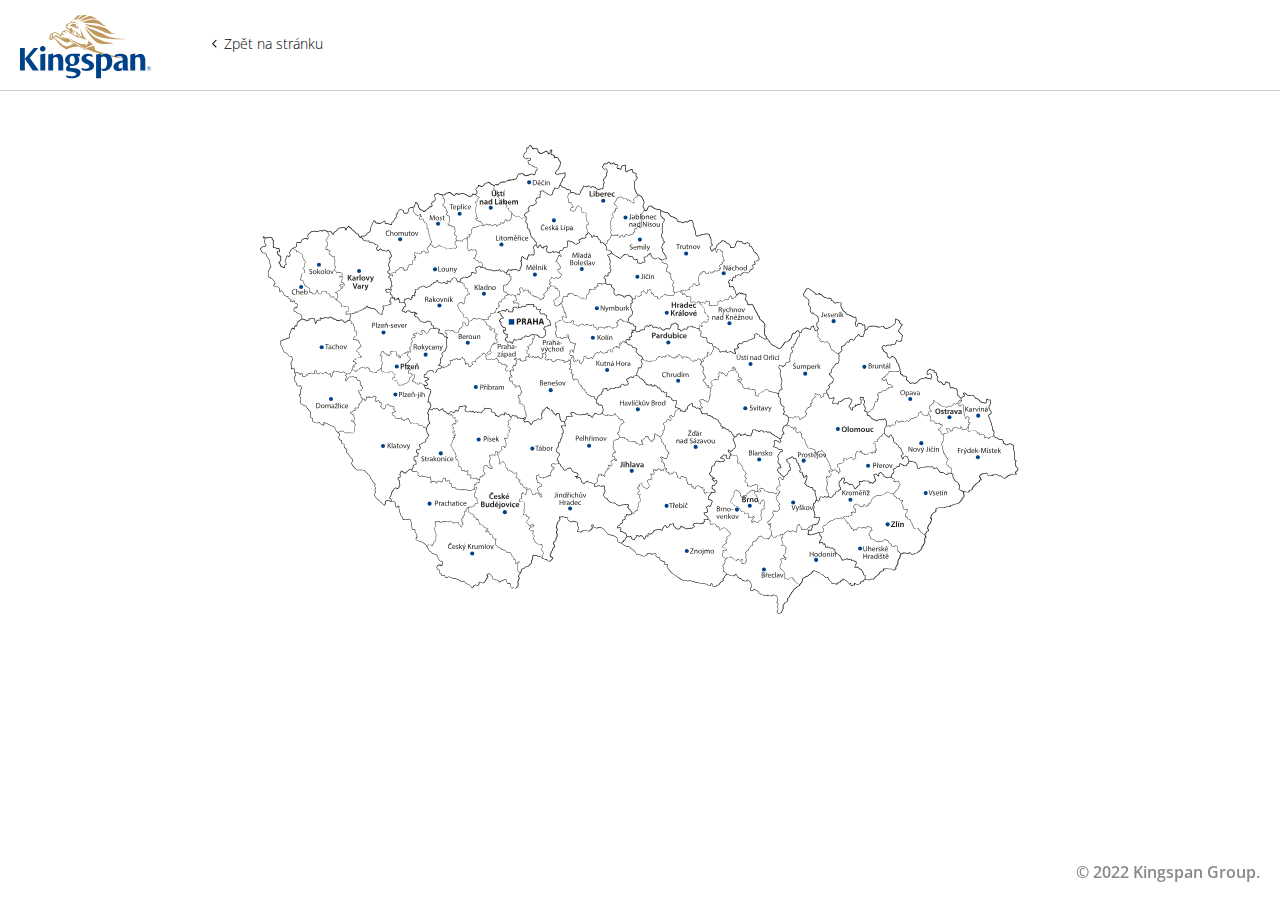
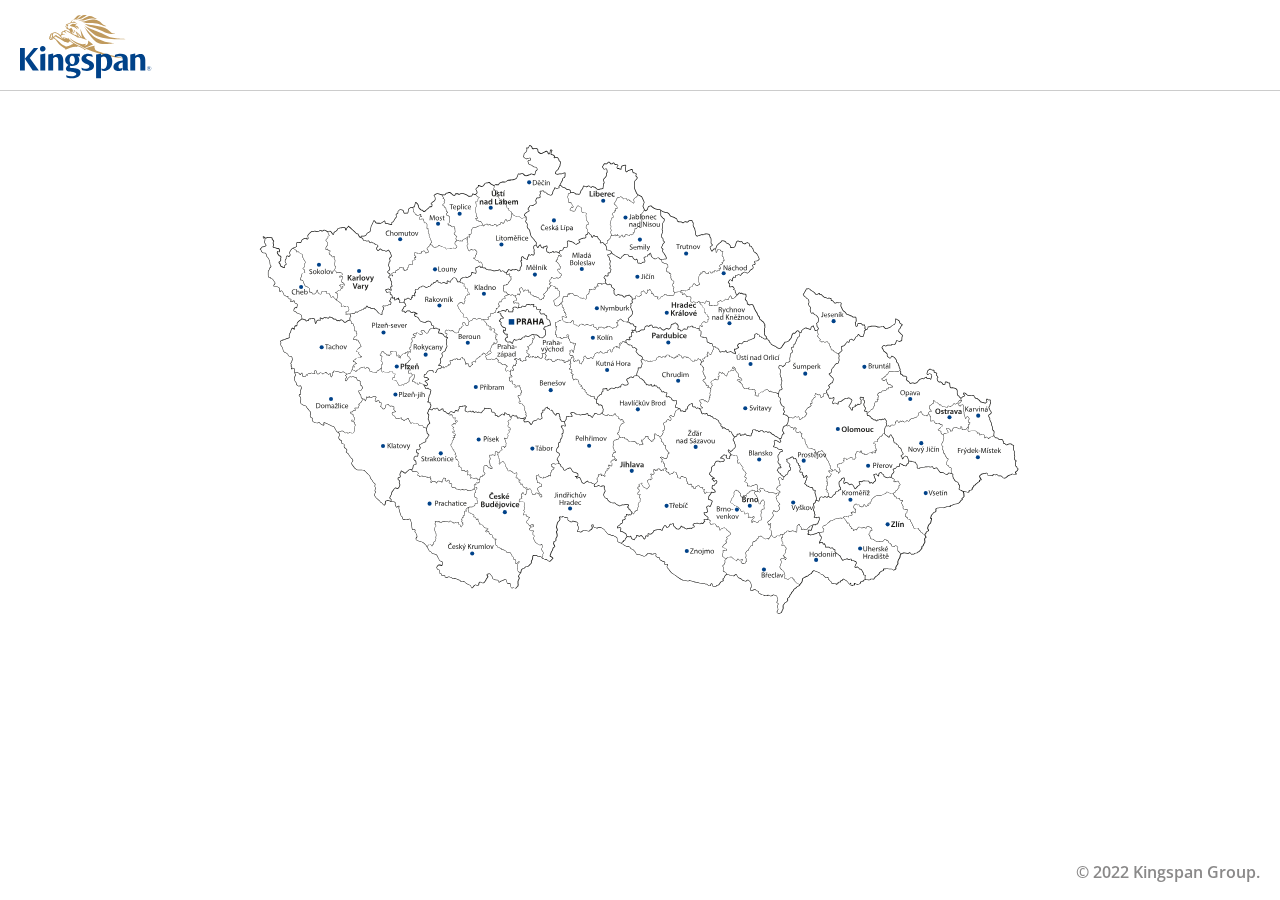
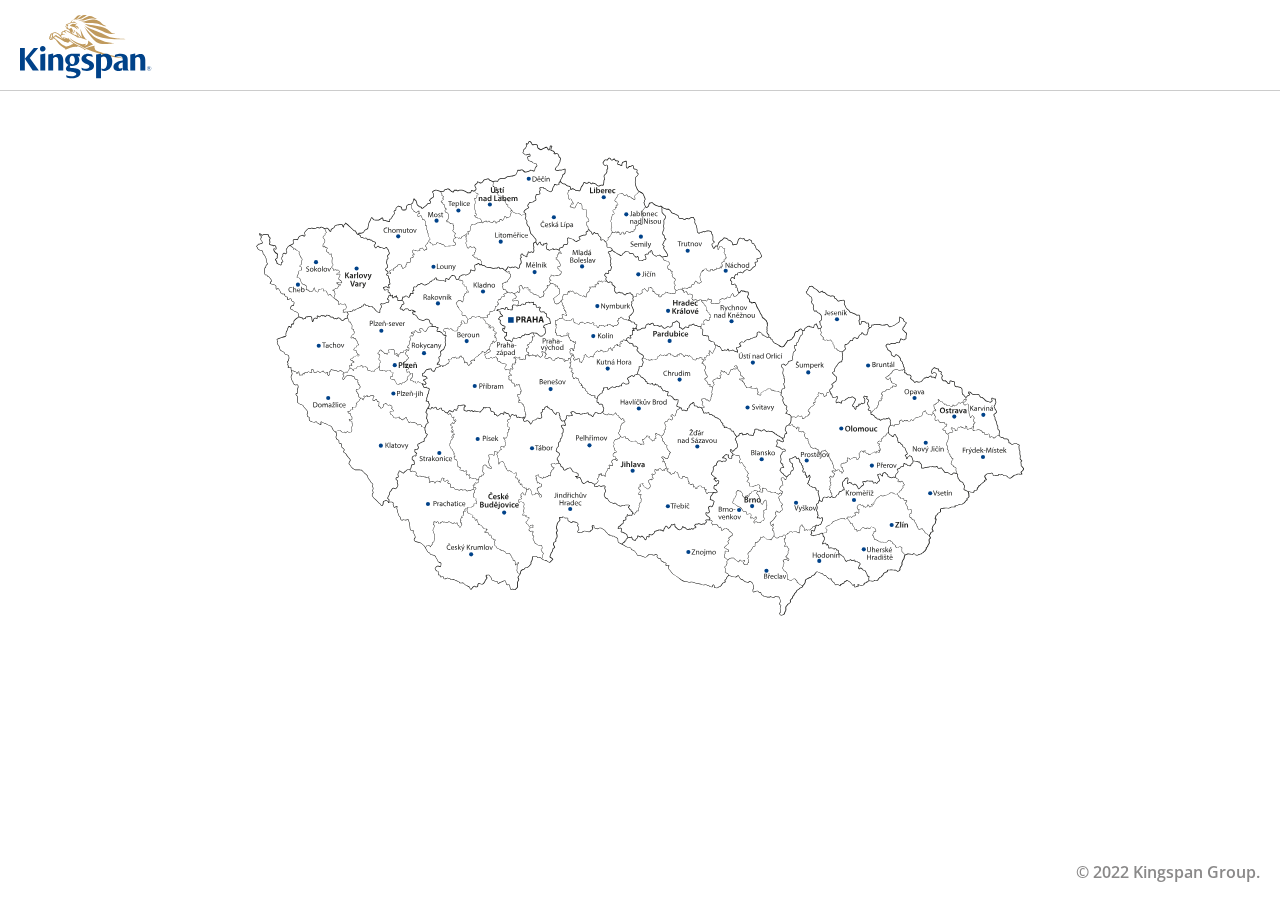
